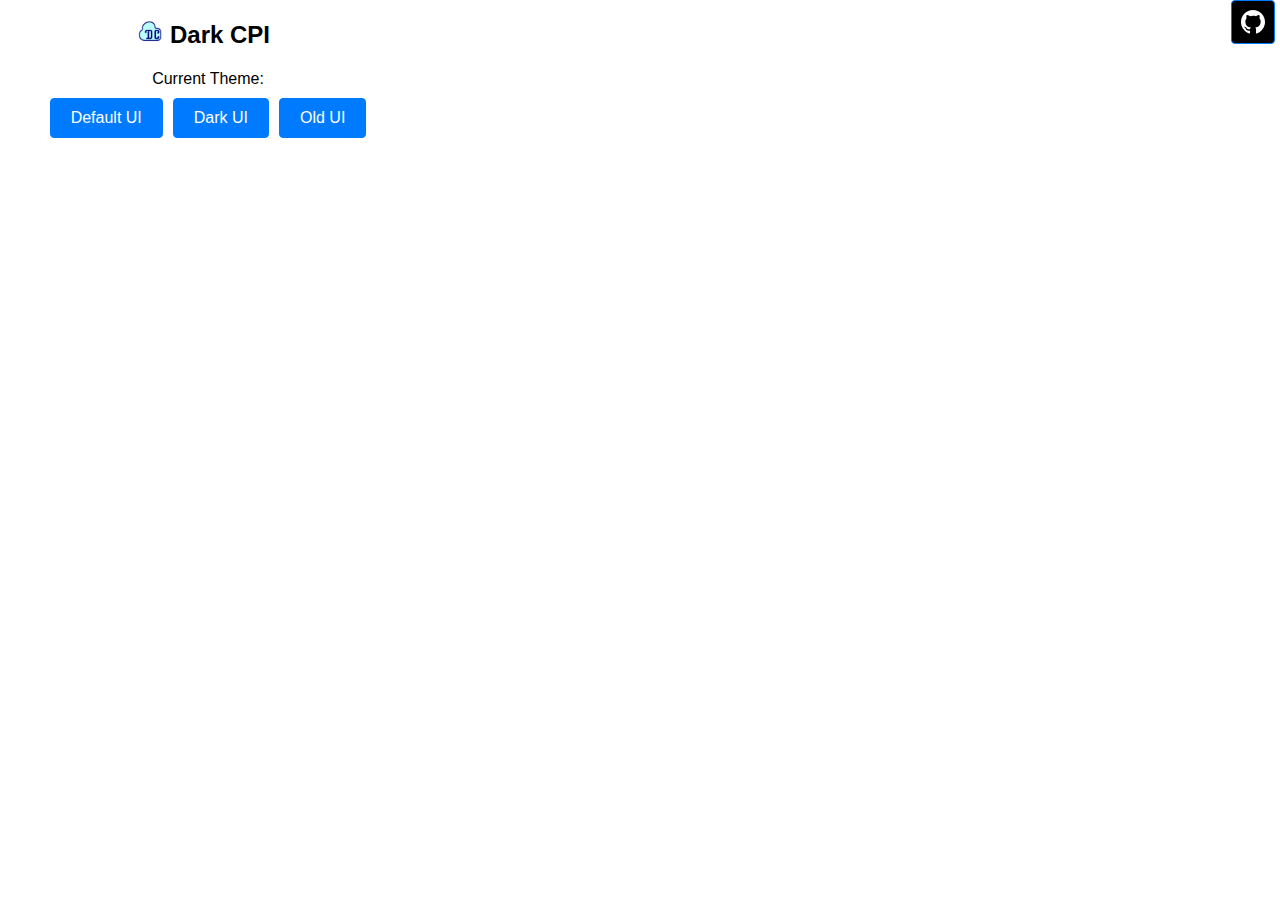
==== popup/popup.html @ dee19c01 "UI Fix" ====
<!DOCTYPE html>
<html lang="en">

<head>
    <meta charset="UTF-8">
    <title>Dark CPI</title>
    <link rel="stylesheet" href="popup.css">
</head>

<body>
    <h2 class="header"><span><img src="./logo.png" width="24" height="24"></span> Dark CPI <span style="color:gray" class="version"></span></h2>
    Current Theme: <span class="activetheme"></span>
    <div id="options" class="button-group">
        <button class="btn" data-value="0">Default UI</button>
        <button class="btn" data-value="1">Dark UI</button>
        <button class="btn" data-value="2">Old UI</button>
    </div>
    <a href="https://github.com/incpi/Dark-CPI-Web-Extension" target="_blank" class="logo btn" aria-label="GitHub"><svg
            xmlns="http://www.w3.org/2000/svg" width="24" height="24" viewBox="0 0 24 24" fill="var(--bg-color)">
            <path
                d="M12 0C5.37 0 0 5.37 0 12c0 5.3 3.438 9.799 8.205 11.385.6.11.82-.258.82-.577v-2.165c-3.338.726-4.042-1.417-4.042-1.417-.546-1.385-1.333-1.754-1.333-1.754-1.089-.744.084-.729.084-.729 1.204.084 1.837 1.236 1.837 1.236 1.07 1.834 2.809 1.304 3.495.997.108-.774.419-1.305.762-1.605-2.665-.302-5.466-1.334-5.466-5.93 0-1.311.469-2.382 1.236-3.22-.124-.303-.536-1.522.116-3.176 0 0 1.008-.323 3.3 1.23a11.49 11.49 0 013.003-.404c1.02.004 2.048.137 3.003.404 2.29-1.553 3.296-1.23 3.296-1.23.654 1.654.242 2.873.118 3.176.77.838 1.235 1.909 1.235 3.22 0 4.606-2.807 5.625-5.479 5.92.43.372.824 1.102.824 2.222v3.293c0 .322.218.694.824.577C20.565 21.796 24 17.298 24 12 24 5.37 18.63 0 12 0z">
            </path>
        </svg>
    </a>
    <script type="module" src="popup.js"></script>
</body>

</html>
---- popup/popup.css ----
:root {
    --bg-color: #ffffff;
    --text-color: #000000;
    --btn-bg-color: #007bff;
    --btn-border-color: #007bff;
    --btn-hover-bg-color: #0056b3;
    --btn-hover-border-color: #0056b3;
    --btn-active-bg-color: #003f7f;
    --btn-active-border-color: #003f7f;
    --btn-active-color: #00941e;
}

h2.header {
    text-align: left;
    display: flex;
    align-items: center;
    justify-content: center;
    column-gap: .5rem;
}

body {
    font-family: Arial, sans-serif;
    text-align: center;
    width: 400px;
    max-height: 800px;
    margin-top: 20px;
    background-color: var(--bg-color);
    color: var(--text-color);
}

.button-group {
    display: flex;
    justify-content: center;
    margin-top: 10px;
}

.btn {
    padding: 10px 20px;
    margin: 0 5px;
    border: 1px solid var(--btn-border-color);
    background-color: var(--btn-bg-color);
    color: white;
    cursor: pointer;
    font-size: 16px;
    border-radius: 4px;
    transition: background-color 0.3s, border-color 0.3s;
}

.logo {
    padding: .2rem;
    position: fixed;
    right: 0;
    top: 0;
    width: 36px;
    height: 36px;
    align-items: center;
    display: flex;
    justify-content: center;
    background: var(--text-color);
}

.btn:hover {
    background-color: var(--btn-hover-bg-color);
    border-color: var(--btn-hover-border-color);
}

.btn:active {
    background-color: var(--btn-active-bg-color);
    border-color: var(--btn-active-border-color);
}

.btn.active {
    background-color: var(--btn-active-color);
    border-color: var(--btn-active-border-color);
}

.dark-theme {
    --bg-color: #121212;
    --text-color: #e0e0e0;
    --btn-bg-color: #1e2a38;
    --btn-border-color: #1e2a38;
    --btn-hover-bg-color: #314b62;
    --btn-hover-border-color: #314b62;
    --btn-active-bg-color: #3e607e;
    --btn-active-border-color: #3e607e;
    --btn-active-color: #4c7fa2;
}
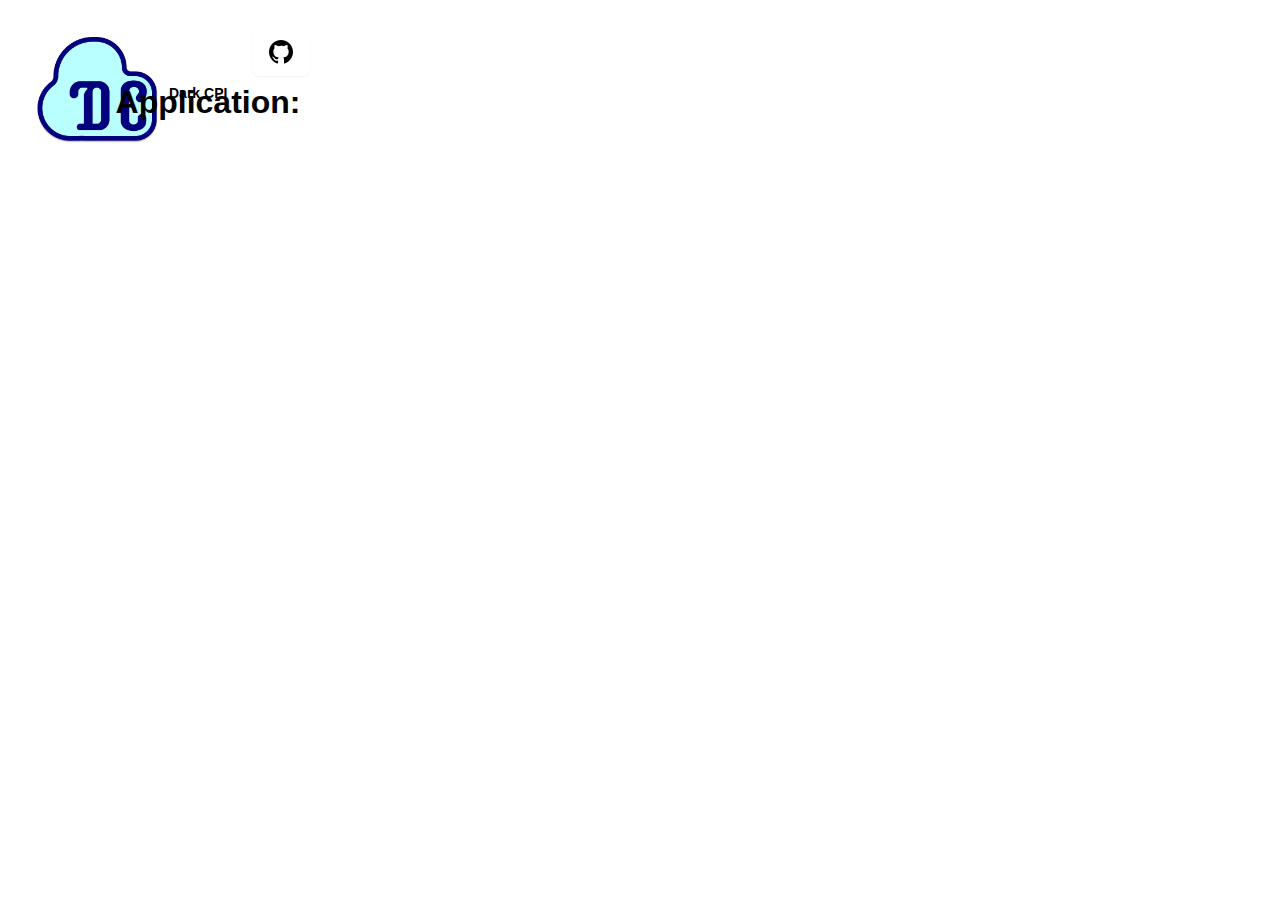
==== commit e843d0c0: "CPI Fix done" ====
--- a/popup/popup.html
+++ b/popup/popup.html
@@ -2,27 +2,38 @@
 <html lang="en">
 
 <head>
-    <meta charset="UTF-8">
-    <title>Dark CPI</title>
-    <link rel="stylesheet" href="popup.css">
+  <meta charset="UTF-8">
+  <title>Dark CPI</title>
+  <link rel="stylesheet" href="./../lib/Daisyui.min.css">
+  <link rel="stylesheet" href="popup.css">
 </head>
 
-<body>
-    <h2 class="header"><span><img src="./logo.png" width="24" height="24"></span> Dark CPI <span style="color:gray" class="version"></span></h2>
-    Current Theme: <span class="activetheme"></span>
-    <div id="options" class="button-group">
-        <button class="btn" data-value="0">Default UI</button>
-        <button class="btn" data-value="1">Dark UI</button>
-        <button class="btn" data-value="2">Old UI</button>
+<body class="darkcpiglobal">
+  <nav class="navbar shadow-lg">
+    <div class="flex-1">
+      <a class="btn btn-ghost text-xl" href="#">
+        <img src="logo.png" alt="Logo" class="w-10 mr-2">
+        Dark CPI <span sytle="color:grey" class="version"></span></span></a>
     </div>
-    <a href="https://github.com/incpi/Dark-CPI-Web-Extension" target="_blank" class="logo btn" aria-label="GitHub"><svg
-            xmlns="http://www.w3.org/2000/svg" width="24" height="24" viewBox="0 0 24 24" fill="var(--bg-color)">
-            <path
-                d="M12 0C5.37 0 0 5.37 0 12c0 5.3 3.438 9.799 8.205 11.385.6.11.82-.258.82-.577v-2.165c-3.338.726-4.042-1.417-4.042-1.417-.546-1.385-1.333-1.754-1.333-1.754-1.089-.744.084-.729.084-.729 1.204.084 1.837 1.236 1.837 1.236 1.07 1.834 2.809 1.304 3.495.997.108-.774.419-1.305.762-1.605-2.665-.302-5.466-1.334-5.466-5.93 0-1.311.469-2.382 1.236-3.22-.124-.303-.536-1.522.116-3.176 0 0 1.008-.323 3.3 1.23a11.49 11.49 0 013.003-.404c1.02.004 2.048.137 3.003.404 2.29-1.553 3.296-1.23 3.296-1.23.654 1.654.242 2.873.118 3.176.77.838 1.235 1.909 1.235 3.22 0 4.606-2.807 5.625-5.479 5.92.43.372.824 1.102.824 2.222v3.293c0 .322.218.694.824.577C20.565 21.796 24 17.298 24 12 24 5.37 18.63 0 12 0z">
-            </path>
+    <div class="flex-none">
+      <a href="https://github.com/incpi/Dark-CPI-Web-Extension" target="_blank" class="logo btn"
+        aria-label="GitHub"><svg xmlns="http://www.w3.org/2000/svg" width="24" height="24" viewBox="0 0 24 24"
+          fill="var(--bg-color)">
+          <path
+            d="M12 0C5.37 0 0 5.37 0 12c0 5.3 3.438 9.799 8.205 11.385.6.11.82-.258.82-.577v-2.165c-3.338.726-4.042-1.417-4.042-1.417-.546-1.385-1.333-1.754-1.333-1.754-1.089-.744.084-.729.084-.729 1.204.084 1.837 1.236 1.837 1.236 1.07 1.834 2.809 1.304 3.495.997.108-.774.419-1.305.762-1.605-2.665-.302-5.466-1.334-5.466-5.93 0-1.311.469-2.382 1.236-3.22-.124-.303-.536-1.522.116-3.176 0 0 1.008-.323 3.3 1.23a11.49 11.49 0 013.003-.404c1.02.004 2.048.137 3.003.404 2.29-1.553 3.296-1.23 3.296-1.23.654 1.654.242 2.873.118 3.176.77.838 1.235 1.909 1.235 3.22 0 4.606-2.807 5.625-5.479 5.92.43.372.824 1.102.824 2.222v3.293c0 .322.218.694.824.577C20.565 21.796 24 17.298 24 12 24 5.37 18.63 0 12 0z">
+          </path>
         </svg>
-    </a>
-    <script type="module" src="popup.js"></script>
+      </a>
+    </div>
+  </nav>
+  <main class="py-4">
+    <div>
+      <h1 class="text-xl font-bold mb-4"><span class="activeapp"></span> Application: <span class="activetheme"></span></h1>
+      <div id="options" class="space-x-2"></div>
+    </div>
+  </main>
+  <script src="./../lib/Daisyui.min.js"></script>
+  <script type="module" src="popup.js"></script>
 </body>
 
 </html>--- a/lib/Daisyui.min.css
+++ b/lib/Daisyui.min.css
@@ -0,0 +1,2 @@
+/** * Minified by jsDelivr using clean-css v5.3.2. * Original file:/npm/daisyui@4.11.1/dist/full.css * * Do NOT use SRI with dynamically generated files.darkcpiglobal More information:https://www.jsdelivr.com/using-sri-with-dynamic-files */
+:root{color-scheme:light;--in:72.06% 0.191 231.6;--su:64.8% 0.15 160;--wa:84.71% 0.199 83.87;--er:71.76% 0.221 22.18;--pc:89.824% 0.06192 275.75;--ac:15.352% 0.0368 183.61;--inc:0% 0 0;--suc:0% 0 0;--wac:0% 0 0;--erc:0% 0 0;--rounded-box:1rem;--rounded-btn:0.5rem;--rounded-badge:1.9rem;--animation-btn:0.25s;--animation-input:0.2s;--btn-focus-scale:0.95;--border-btn:1px;--tab-border:1px;--tab-radius:0.5rem;--p:49.12% 0.3096 275.75;--s:69.71% 0.329 342.55;--sc:98.71% 0.0106 342.55;--a:76.76% 0.184 183.61;--n:32.1785% 0.02476 255.701624;--nc:89.4994% 0.011585 252.096176;--b1:100% 0 0;--b2:96.1151% 0 0;--b3:92.4169% 0.00108 197.137559;--bc:27.8078% 0.029596 256.847952;}@media (prefers-color-scheme:dark){:root{color-scheme:dark;--in:72.06% 0.191 231.6;--su:64.8% 0.15 160;--wa:84.71% 0.199 83.87;--er:71.76% 0.221 22.18;--pc:13.138% 0.0392 275.75;--sc:14.96% 0.052 342.55;--ac:14.902% 0.0334 183.61;--inc:0% 0 0;--suc:0% 0 0;--wac:0% 0 0;--erc:0% 0 0;--rounded-box:1rem;--rounded-btn:0.5rem;--rounded-badge:1.9rem;--animation-btn:0.25s;--animation-input:0.2s;--btn-focus-scale:0.95;--border-btn:1px;--tab-border:1px;--tab-radius:0.5rem;--p:65.69% 0.196 275.75;--s:74.8% 0.26 342.55;--a:74.51% 0.167 183.61;--n:31.3815% 0.021108 254.139175;--nc:74.6477% 0.0216 264.435964;--b1:25.3267% 0.015896 252.417568;--b2:23.2607% 0.013807 253.100675;--b3:21.1484% 0.01165 254.087939;--bc:74.6477% 0.0216 264.435964;}}[data-theme="light"]{color-scheme:light;--in:72.06% 0.191 231.6;--su:64.8% 0.15 160;--wa:84.71% 0.199 83.87;--er:71.76% 0.221 22.18;--pc:89.824% 0.06192 275.75;--ac:15.352% 0.0368 183.61;--inc:0% 0 0;--suc:0% 0 0;--wac:0% 0 0;--erc:0% 0 0;--rounded-box:1rem;--rounded-btn:0.5rem;--rounded-badge:1.9rem;--animation-btn:0.25s;--animation-input:0.2s;--btn-focus-scale:0.95;--border-btn:1px;--tab-border:1px;--tab-radius:0.5rem;--p:49.12% 0.3096 275.75;--s:69.71% 0.329 342.55;--sc:98.71% 0.0106 342.55;--a:76.76% 0.184 183.61;--n:32.1785% 0.02476 255.701624;--nc:89.4994% 0.011585 252.096176;--b1:100% 0 0;--b2:96.1151% 0 0;--b3:92.4169% 0.00108 197.137559;--bc:27.8078% 0.029596 256.847952;}:root:has(input.theme-controller[value="light"]:checked){color-scheme:light;--in:72.06% 0.191 231.6;--su:64.8% 0.15 160;--wa:84.71% 0.199 83.87;--er:71.76% 0.221 22.18;--pc:89.824% 0.06192 275.75;--ac:15.352% 0.0368 183.61;--inc:0% 0 0;--suc:0% 0 0;--wac:0% 0 0;--erc:0% 0 0;--rounded-box:1rem;--rounded-btn:0.5rem;--rounded-badge:1.9rem;--animation-btn:0.25s;--animation-input:0.2s;--btn-focus-scale:0.95;--border-btn:1px;--tab-border:1px;--tab-radius:0.5rem;--p:49.12% 0.3096 275.75;--s:69.71% 0.329 342.55;--sc:98.71% 0.0106 342.55;--a:76.76% 0.184 183.61;--n:32.1785% 0.02476 255.701624;--nc:89.4994% 0.011585 252.096176;--b1:100% 0 0;--b2:96.1151% 0 0;--b3:92.4169% 0.00108 197.137559;--bc:27.8078% 0.029596 256.847952;}[data-theme="dark"]{color-scheme:dark;--in:72.06% 0.191 231.6;--su:64.8% 0.15 160;--wa:84.71% 0.199 83.87;--er:71.76% 0.221 22.18;--pc:13.138% 0.0392 275.75;--sc:14.96% 0.052 342.55;--ac:14.902% 0.0334 183.61;--inc:0% 0 0;--suc:0% 0 0;--wac:0% 0 0;--erc:0% 0 0;--rounded-box:1rem;--rounded-btn:0.5rem;--rounded-badge:1.9rem;--animation-btn:0.25s;--animation-input:0.2s;--btn-focus-scale:0.95;--border-btn:1px;--tab-border:1px;--tab-radius:0.5rem;--p:65.69% 0.196 275.75;--s:74.8% 0.26 342.55;--a:74.51% 0.167 183.61;--n:31.3815% 0.021108 254.139175;--nc:74.6477% 0.0216 264.435964;--b1:25.3267% 0.015896 252.417568;--b2:23.2607% 0.013807 253.100675;--b3:21.1484% 0.01165 254.087939;--bc:74.6477% 0.0216 264.435964;}:root:has(input.theme-controller[value="dark"]:checked){color-scheme:dark;--in:72.06% 0.191 231.6;--su:64.8% 0.15 160;--wa:84.71% 0.199 83.87;--er:71.76% 0.221 22.18;--pc:13.138% 0.0392 275.75;--sc:14.96% 0.052 342.55;--ac:14.902% 0.0334 183.61;--inc:0% 0 0;--suc:0% 0 0;--wac:0% 0 0;--erc:0% 0 0;--rounded-box:1rem;--rounded-btn:0.5rem;--rounded-badge:1.9rem;--animation-btn:0.25s;--animation-input:0.2s;--btn-focus-scale:0.95;--border-btn:1px;--tab-border:1px;--tab-radius:0.5rem;--p:65.69% 0.196 275.75;--s:74.8% 0.26 342.55;--a:74.51% 0.167 183.61;--n:31.3815% 0.021108 254.139175;--nc:74.6477% 0.0216 264.435964;--b1:25.3267% 0.015896 252.417568;--b2:23.2607% 0.013807 253.100675;--b3:21.1484% 0.01165 254.087939;--bc:74.6477% 0.0216 264.435964;}[data-theme="cupcake"]{color-scheme:light;--in:72.06% 0.191 231.6;--su:64.8% 0.15 160;--wa:84.71% 0.199 83.87;--er:71.76% 0.221 22.18;--pc:15.2344% 0.017892 200.026556;--sc:15.787% 0.020249 356.29965;--ac:15.8762% 0.029206 78.618794;--nc:84.7148% 0.013247 313.189598;--inc:0% 0 0;--suc:0% 0 0;--wac:0% 0 0;--erc:0% 0 0;--rounded-box:1rem;--rounded-badge:1.9rem;--animation-btn:0.25s;--animation-input:0.2s;--btn-focus-scale:0.95;--border-btn:1px;--p:76.172% 0.089459 200.026556;--s:78.9351% 0.101246 356.29965;--a:79.3811% 0.146032 78.618794;--n:23.5742% 0.066235 313.189598;--b1:97.7882% 0.00418 56.375637;--b2:93.9822% 0.007638 61.449292;--b3:91.5861% 0.006811 53.440502;--bc:23.5742% 0.066235 313.189598;--rounded-btn:1.9rem;--tab-border:2px;--tab-radius:0.7rem;}:root:has(input.theme-controller[value="cupcake"]:checked){color-scheme:light;--in:72.06% 0.191 231.6;--su:64.8% 0.15 160;--wa:84.71% 0.199 83.87;--er:71.76% 0.221 22.18;--pc:15.2344% 0.017892 200.026556;--sc:15.787% 0.020249 356.29965;--ac:15.8762% 0.029206 78.618794;--nc:84.7148% 0.013247 313.189598;--inc:0% 0 0;--suc:0% 0 0;--wac:0% 0 0;--erc:0% 0 0;--rounded-box:1rem;--rounded-badge:1.9rem;--animation-btn:0.25s;--animation-input:0.2s;--btn-focus-scale:0.95;--border-btn:1px;--p:76.172% 0.089459 200.026556;--s:78.9351% 0.101246 356.29965;--a:79.3811% 0.146032 78.618794;--n:23.5742% 0.066235 313.189598;--b1:97.7882% 0.00418 56.375637;--b2:93.9822% 0.007638 61.449292;--b3:91.5861% 0.006811 53.440502;--bc:23.5742% 0.066235 313.189598;--rounded-btn:1.9rem;--tab-border:2px;--tab-radius:0.7rem;}[data-theme="bumblebee"]{color-scheme:light;--b2:93% 0 0;--b3:86% 0 0;--in:72.06% 0.191 231.6;--su:64.8% 0.15 160;--wa:84.71% 0.199 83.87;--er:71.76% 0.221 22.18;--bc:20% 0 0;--ac:16.254% 0.0314 56.52;--nc:82.55% 0.015 281.99;--inc:0% 0 0;--suc:0% 0 0;--wac:0% 0 0;--erc:0% 0 0;--rounded-box:1rem;--rounded-btn:0.5rem;--rounded-badge:1.9rem;--animation-btn:0.25s;--animation-input:0.2s;--btn-focus-scale:0.95;--border-btn:1px;--tab-border:1px;--tab-radius:0.5rem;--p:89.51% 0.2132 96.61;--pc:38.92% 0.046 96.61;--s:80.39% 0.194 70.76;--sc:39.38% 0.068 70.76;--a:81.27% 0.157 56.52;--n:12.75% 0.075 281.99;--b1:100% 0 0;}:root:has(input.theme-controller[value="bumblebee"]:checked){color-scheme:light;--b2:93% 0 0;--b3:86% 0 0;--in:72.06% 0.191 231.6;--su:64.8% 0.15 160;--wa:84.71% 0.199 83.87;--er:71.76% 0.221 22.18;--bc:20% 0 0;--ac:16.254% 0.0314 56.52;--nc:82.55% 0.015 281.99;--inc:0% 0 0;--suc:0% 0 0;--wac:0% 0 0;--erc:0% 0 0;--rounded-box:1rem;--rounded-btn:0.5rem;--rounded-badge:1.9rem;--animation-btn:0.25s;--animation-input:0.2s;--btn-focus-scale:0.95;--border-btn:1px;--tab-border:1px;--tab-radius:0.5rem;--p:89.51% 0.2132 96.61;--pc:38.92% 0.046 96.61;--s:80.39% 0.194 70.76;--sc:39.38% 0.068 70.76;--a:81.27% 0.157 56.52;--n:12.75% 0.075 281.99;--b1:100% 0 0;}[data-theme="emerald"]{color-scheme:light;--b2:93% 0 0;--b3:86% 0 0;--in:72.06% 0.191 231.6;--su:64.8% 0.15 160;--wa:84.71% 0.199 83.87;--er:71.76% 0.221 22.18;--inc:0% 0 0;--suc:0% 0 0;--wac:0% 0 0;--erc:0% 0 0;--rounded-box:1rem;--rounded-btn:0.5rem;--rounded-badge:1.9rem;--border-btn:1px;--tab-border:1px;--tab-radius:0.5rem;--p:76.6626% 0.135433 153.450024;--pc:33.3872% 0.040618 162.240129;--s:61.3028% 0.202368 261.294233;--sc:100% 0 0;--a:72.7725% 0.149783 33.200363;--ac:0% 0 0;--n:35.5192% 0.032071 262.988584;--nc:98.4625% 0.001706 247.838921;--b1:100% 0 0;--bc:35.5192% 0.032071 262.988584;--animation-btn:0;--animation-input:0;--btn-focus-scale:1;}:root:has(input.theme-controller[value="emerald"]:checked){color-scheme:light;--b2:93% 0 0;--b3:86% 0 0;--in:72.06% 0.191 231.6;--su:64.8% 0.15 160;--wa:84.71% 0.199 83.87;--er:71.76% 0.221 22.18;--inc:0% 0 0;--suc:0% 0 0;--wac:0% 0 0;--erc:0% 0 0;--rounded-box:1rem;--rounded-btn:0.5rem;--rounded-badge:1.9rem;--border-btn:1px;--tab-border:1px;--tab-radius:0.5rem;--p:76.6626% 0.135433 153.450024;--pc:33.3872% 0.040618 162.240129;--s:61.3028% 0.202368 261.294233;--sc:100% 0 0;--a:72.7725% 0.149783 33.200363;--ac:0% 0 0;--n:35.5192% 0.032071 262.988584;--nc:98.4625% 0.001706 247.838921;--b1:100% 0 0;--bc:35.5192% 0.032071 262.988584;--animation-btn:0;--animation-input:0;--btn-focus-scale:1;}[data-theme="corporate"]{color-scheme:light;--b2:93% 0 0;--b3:86% 0 0;--in:72.06% 0.191 231.6;--su:64.8% 0.15 160;--wa:84.71% 0.199 83.87;--er:71.76% 0.221 22.18;--pc:12.078% 0.0456 269.1;--sc:13.0739% 0.010951 256.688055;--ac:15.3934% 0.022799 163.57888;--inc:0% 0 0;--suc:0% 0 0;--wac:0% 0 0;--erc:0% 0 0;--border-btn:1px;--tab-border:1px;--p:60.39% 0.228 269.1;--s:65.3694% 0.054756 256.688055;--a:76.9669% 0.113994 163.57888;--n:22.3899% 0.031305 278.07229;--nc:95.8796% 0.008588 247.915135;--b1:100% 0 0;--bc:22.3899% 0.031305 278.07229;--rounded-box:0.25rem;--rounded-btn:0.125rem;--rounded-badge:0.125rem;--tab-radius:0.25rem;--animation-btn:0;--animation-input:0;--btn-focus-scale:1;}:root:has(input.theme-controller[value="corporate"]:checked){color-scheme:light;--b2:93% 0 0;--b3:86% 0 0;--in:72.06% 0.191 231.6;--su:64.8% 0.15 160;--wa:84.71% 0.199 83.87;--er:71.76% 0.221 22.18;--pc:12.078% 0.0456 269.1;--sc:13.0739% 0.010951 256.688055;--ac:15.3934% 0.022799 163.57888;--inc:0% 0 0;--suc:0% 0 0;--wac:0% 0 0;--erc:0% 0 0;--border-btn:1px;--tab-border:1px;--p:60.39% 0.228 269.1;--s:65.3694% 0.054756 256.688055;--a:76.9669% 0.113994 163.57888;--n:22.3899% 0.031305 278.07229;--nc:95.8796% 0.008588 247.915135;--b1:100% 0 0;--bc:22.3899% 0.031305 278.07229;--rounded-box:0.25rem;--rounded-btn:0.125rem;--rounded-badge:0.125rem;--tab-radius:0.25rem;--animation-btn:0;--animation-input:0;--btn-focus-scale:1;}[data-theme="synthwave"]{color-scheme:dark;--b2:20.2941% 0.076211 287.835609;--b3:18.7665% 0.070475 287.835609;--pc:14.4421% 0.031903 342.009383;--sc:15.6543% 0.02362 227.382405;--ac:17.608% 0.0412 93.72;--rounded-box:1rem;--rounded-btn:0.5rem;--rounded-badge:1.9rem;--animation-btn:0.25s;--animation-input:0.2s;--btn-focus-scale:0.95;--border-btn:1px;--tab-border:1px;--tab-radius:0.5rem;--p:72.2105% 0.159514 342.009383;--s:78.2714% 0.118101 227.382405;--a:88.04% 0.206 93.72;--n:25.5554% 0.103537 286.507967;--nc:97.9365% 0.00819 301.358346;--b1:21.8216% 0.081948 287.835609;--bc:97.9365% 0.00819 301.358346;--in:76.5197% 0.12273 231.831603;--inc:23.5017% 0.096418 290.329844;--su:86.0572% 0.115038 178.624677;--suc:23.5017% 0.096418 290.329844;--wa:85.531% 0.122117 93.722227;--wac:23.5017% 0.096418 290.329844;--er:73.7005% 0.121339 32.639257;--erc:23.5017% 0.096418 290.329844;}:root:has(input.theme-controller[value="synthwave"]:checked){color-scheme:dark;--b2:20.2941% 0.076211 287.835609;--b3:18.7665% 0.070475 287.835609;--pc:14.4421% 0.031903 342.009383;--sc:15.6543% 0.02362 227.382405;--ac:17.608% 0.0412 93.72;--rounded-box:1rem;--rounded-btn:0.5rem;--rounded-badge:1.9rem;--animation-btn:0.25s;--animation-input:0.2s;--btn-focus-scale:0.95;--border-btn:1px;--tab-border:1px;--tab-radius:0.5rem;--p:72.2105% 0.159514 342.009383;--s:78.2714% 0.118101 227.382405;--a:88.04% 0.206 93.72;--n:25.5554% 0.103537 286.507967;--nc:97.9365% 0.00819 301.358346;--b1:21.8216% 0.081948 287.835609;--bc:97.9365% 0.00819 301.358346;--in:76.5197% 0.12273 231.831603;--inc:23.5017% 0.096418 290.329844;--su:86.0572% 0.115038 178.624677;--suc:23.5017% 0.096418 290.329844;--wa:85.531% 0.122117 93.722227;--wac:23.5017% 0.096418 290.329844;--er:73.7005% 0.121339 32.639257;--erc:23.5017% 0.096418 290.329844;}[data-theme="retro"]{color-scheme:light;--inc:90.923% 0.043042 262.880917;--suc:12.541% 0.033982 149.213788;--wac:13.3168% 0.031484 58.31834;--erc:13.144% 0.0398 27.33;--animation-btn:0.25s;--animation-input:0.2s;--btn-focus-scale:0.95;--border-btn:1px;--tab-border:1px;--p:76.8664% 0.104092 22.664655;--pc:26.5104% 0.006243 0.522862;--s:80.7415% 0.052534 159.094608;--sc:26.5104% 0.006243 0.522862;--a:70.3919% 0.125455 52.953428;--ac:26.5104% 0.006243 0.522862;--n:28.4181% 0.009519 355.534017;--nc:92.5604% 0.025113 89.217311;--b1:91.6374% 0.034554 90.51575;--b2:88.2722% 0.049418 91.774344;--b3:84.133% 0.065952 90.856665;--bc:26.5104% 0.006243 0.522862;--in:54.615% 0.215208 262.880917;--su:62.7052% 0.169912 149.213788;--wa:66.584% 0.157422 58.31834;--er:65.72% 0.199 27.33;--rounded-box:0.4rem;--rounded-btn:0.4rem;--rounded-badge:0.4rem;--tab-radius:0.4rem;}:root:has(input.theme-controller[value="retro"]:checked){color-scheme:light;--inc:90.923% 0.043042 262.880917;--suc:12.541% 0.033982 149.213788;--wac:13.3168% 0.031484 58.31834;--erc:13.144% 0.0398 27.33;--animation-btn:0.25s;--animation-input:0.2s;--btn-focus-scale:0.95;--border-btn:1px;--tab-border:1px;--p:76.8664% 0.104092 22.664655;--pc:26.5104% 0.006243 0.522862;--s:80.7415% 0.052534 159.094608;--sc:26.5104% 0.006243 0.522862;--a:70.3919% 0.125455 52.953428;--ac:26.5104% 0.006243 0.522862;--n:28.4181% 0.009519 355.534017;--nc:92.5604% 0.025113 89.217311;--b1:91.6374% 0.034554 90.51575;--b2:88.2722% 0.049418 91.774344;--b3:84.133% 0.065952 90.856665;--bc:26.5104% 0.006243 0.522862;--in:54.615% 0.215208 262.880917;--su:62.7052% 0.169912 149.213788;--wa:66.584% 0.157422 58.31834;--er:65.72% 0.199 27.33;--rounded-box:0.4rem;--rounded-btn:0.4rem;--rounded-badge:0.4rem;--tab-radius:0.4rem;}[data-theme="cyberpunk"]{color-scheme:light;--b2:87.8943% 0.16647 104.32;--b3:81.2786% 0.15394 104.32;--in:72.06% 0.191 231.6;--su:64.8% 0.15 160;--wa:84.71% 0.199 83.87;--er:71.76% 0.221 22.18;--bc:18.902% 0.0358 104.32;--pc:14.844% 0.0418 6.35;--sc:16.666% 0.0368 204.72;--ac:14.372% 0.04352 310.43;--inc:0% 0 0;--suc:0% 0 0;--wac:0% 0 0;--erc:0% 0 0;--animation-btn:0.25s;--animation-input:0.2s;--btn-focus-scale:0.95;--border-btn:1px;--tab-border:1px;font-family:ui-monospace, SFMono-Regular, Menlo, Monaco, Consolas, Liberation Mono, Courier New, monospace;--p:74.22% 0.209 6.35;--s:83.33% 0.184 204.72;--a:71.86% 0.2176 310.43;--n:23.04% 0.065 269.31;--nc:94.51% 0.179 104.32;--b1:94.51% 0.179 104.32;--rounded-box:0;--rounded-btn:0;--rounded-badge:0;--tab-radius:0;}:root:has(input.theme-controller[value="cyberpunk"]:checked){color-scheme:light;--b2:87.8943% 0.16647 104.32;--b3:81.2786% 0.15394 104.32;--in:72.06% 0.191 231.6;--su:64.8% 0.15 160;--wa:84.71% 0.199 83.87;--er:71.76% 0.221 22.18;--bc:18.902% 0.0358 104.32;--pc:14.844% 0.0418 6.35;--sc:16.666% 0.0368 204.72;--ac:14.372% 0.04352 310.43;--inc:0% 0 0;--suc:0% 0 0;--wac:0% 0 0;--erc:0% 0 0;--animation-btn:0.25s;--animation-input:0.2s;--btn-focus-scale:0.95;--border-btn:1px;--tab-border:1px;font-family:ui-monospace, SFMono-Regular, Menlo, Monaco, Consolas, Liberation Mono, Courier New, monospace;--p:74.22% 0.209 6.35;--s:83.33% 0.184 204.72;--a:71.86% 0.2176 310.43;--n:23.04% 0.065 269.31;--nc:94.51% 0.179 104.32;--b1:94.51% 0.179 104.32;--rounded-box:0;--rounded-btn:0;--rounded-badge:0;--tab-radius:0;}[data-theme="valentine"]{color-scheme:light;--b2:88.0567% 0.024834 337.06289;--b3:81.4288% 0.022964 337.06289;--pc:13.7239% 0.030755 15.066527;--sc:14.3942% 0.029258 293.189609;--ac:14.2537% 0.014961 197.828857;--inc:90.923% 0.043042 262.880917;--suc:12.541% 0.033982 149.213788;--wac:13.3168% 0.031484 58.31834;--erc:14.614% 0.0414 27.33;--rounded-box:1rem;--rounded-badge:1.9rem;--animation-btn:0.25s;--animation-input:0.2s;--btn-focus-scale:0.95;--border-btn:1px;--tab-border:1px;--p:68.6197% 0.153774 15.066527;--s:71.971% 0.14629 293.189609;--a:71.2685% 0.074804 197.828857;--n:54.6053% 0.143342 358.004839;--nc:90.2701% 0.037202 336.955191;--b1:94.6846% 0.026703 337.06289;--bc:37.3085% 0.081131 4.606426;--in:54.615% 0.215208 262.880917;--su:62.7052% 0.169912 149.213788;--wa:66.584% 0.157422 58.31834;--er:73.07% 0.207 27.33;--rounded-btn:1.9rem;--tab-radius:0.7rem;}:root:has(input.theme-controller[value="valentine"]:checked){color-scheme:light;--b2:88.0567% 0.024834 337.06289;--b3:81.4288% 0.022964 337.06289;--pc:13.7239% 0.030755 15.066527;--sc:14.3942% 0.029258 293.189609;--ac:14.2537% 0.014961 197.828857;--inc:90.923% 0.043042 262.880917;--suc:12.541% 0.033982 149.213788;--wac:13.3168% 0.031484 58.31834;--erc:14.614% 0.0414 27.33;--rounded-box:1rem;--rounded-badge:1.9rem;--animation-btn:0.25s;--animation-input:0.2s;--btn-focus-scale:0.95;--border-btn:1px;--tab-border:1px;--p:68.6197% 0.153774 15.066527;--s:71.971% 0.14629 293.189609;--a:71.2685% 0.074804 197.828857;--n:54.6053% 0.143342 358.004839;--nc:90.2701% 0.037202 336.955191;--b1:94.6846% 0.026703 337.06289;--bc:37.3085% 0.081131 4.606426;--in:54.615% 0.215208 262.880917;--su:62.7052% 0.169912 149.213788;--wa:66.584% 0.157422 58.31834;--er:73.07% 0.207 27.33;--rounded-btn:1.9rem;--tab-radius:0.7rem;}[data-theme="halloween"]{color-scheme:dark;--b2:23.0416% 0 0;--b3:21.3072% 0 0;--bc:84.9552% 0 0;--sc:89.196% 0.0496 305.03;--nc:84.8742% 0.009322 65.681484;--inc:90.923% 0.043042 262.880917;--suc:12.541% 0.033982 149.213788;--wac:13.3168% 0.031484 58.31834;--erc:13.144% 0.0398 27.33;--rounded-box:1rem;--rounded-btn:0.5rem;--rounded-badge:1.9rem;--animation-btn:0.25s;--animation-input:0.2s;--btn-focus-scale:0.95;--border-btn:1px;--tab-border:1px;--tab-radius:0.5rem;--p:77.48% 0.204 60.62;--pc:19.6935% 0.004671 196.779412;--s:45.98% 0.248 305.03;--a:64.8% 0.223 136.073479;--ac:0% 0 0;--n:24.371% 0.046608 65.681484;--b1:24.7759% 0 0;--in:54.615% 0.215208 262.880917;--su:62.7052% 0.169912 149.213788;--wa:66.584% 0.157422 58.31834;--er:65.72% 0.199 27.33;}:root:has(input.theme-controller[value="halloween"]:checked){color-scheme:dark;--b2:23.0416% 0 0;--b3:21.3072% 0 0;--bc:84.9552% 0 0;--sc:89.196% 0.0496 305.03;--nc:84.8742% 0.009322 65.681484;--inc:90.923% 0.043042 262.880917;--suc:12.541% 0.033982 149.213788;--wac:13.3168% 0.031484 58.31834;--erc:13.144% 0.0398 27.33;--rounded-box:1rem;--rounded-btn:0.5rem;--rounded-badge:1.9rem;--animation-btn:0.25s;--animation-input:0.2s;--btn-focus-scale:0.95;--border-btn:1px;--tab-border:1px;--tab-radius:0.5rem;--p:77.48% 0.204 60.62;--pc:19.6935% 0.004671 196.779412;--s:45.98% 0.248 305.03;--a:64.8% 0.223 136.073479;--ac:0% 0 0;--n:24.371% 0.046608 65.681484;--b1:24.7759% 0 0;--in:54.615% 0.215208 262.880917;--su:62.7052% 0.169912 149.213788;--wa:66.584% 0.157422 58.31834;--er:65.72% 0.199 27.33;}[data-theme="garden"]{color-scheme:light;--b2:86.4453% 0.002011 17.197414;--b3:79.9386% 0.00186 17.197414;--in:72.06% 0.191 231.6;--su:64.8% 0.15 160;--wa:84.71% 0.199 83.87;--er:71.76% 0.221 22.18;--sc:89.699% 0.022197 355.095988;--ac:11.2547% 0.010859 154.390187;--inc:0% 0 0;--suc:0% 0 0;--wac:0% 0 0;--erc:0% 0 0;--rounded-box:1rem;--rounded-btn:0.5rem;--rounded-badge:1.9rem;--animation-btn:0.25s;--animation-input:0.2s;--btn-focus-scale:0.95;--border-btn:1px;--tab-border:1px;--tab-radius:0.5rem;--p:62.45% 0.278 3.83636;--pc:100% 0 0;--s:48.4952% 0.110985 355.095988;--a:56.2735% 0.054297 154.390187;--n:24.1559% 0.049362 89.070594;--nc:92.9519% 0.002163 17.197414;--b1:92.9519% 0.002163 17.197414;--bc:16.9617% 0.001664 17.32068;}:root:has(input.theme-controller[value="garden"]:checked){color-scheme:light;--b2:86.4453% 0.002011 17.197414;--b3:79.9386% 0.00186 17.197414;--in:72.06% 0.191 231.6;--su:64.8% 0.15 160;--wa:84.71% 0.199 83.87;--er:71.76% 0.221 22.18;--sc:89.699% 0.022197 355.095988;--ac:11.2547% 0.010859 154.390187;--inc:0% 0 0;--suc:0% 0 0;--wac:0% 0 0;--erc:0% 0 0;--rounded-box:1rem;--rounded-btn:0.5rem;--rounded-badge:1.9rem;--animation-btn:0.25s;--animation-input:0.2s;--btn-focus-scale:0.95;--border-btn:1px;--tab-border:1px;--tab-radius:0.5rem;--p:62.45% 0.278 3.83636;--pc:100% 0 0;--s:48.4952% 0.110985 355.095988;--a:56.2735% 0.054297 154.390187;--n:24.1559% 0.049362 89.070594;--nc:92.9519% 0.002163 17.197414;--b1:92.9519% 0.002163 17.197414;--bc:16.9617% 0.001664 17.32068;}[data-theme="forest"]{color-scheme:dark;--b2:17.522% 0.007709 17.911578;--b3:16.2032% 0.007129 17.911578;--in:72.06% 0.191 231.6;--su:64.8% 0.15 160;--wa:84.71% 0.199 83.87;--er:71.76% 0.221 22.18;--bc:83.7682% 0.001658 17.911578;--sc:13.9553% 0.027077 168.327128;--ac:14.1257% 0.02389 185.713193;--nc:86.1397% 0.007806 171.364646;--inc:0% 0 0;--suc:0% 0 0;--wac:0% 0 0;--erc:0% 0 0;--rounded-box:1rem;--rounded-badge:1.9rem;--animation-btn:0.25s;--animation-input:0.2s;--btn-focus-scale:0.95;--border-btn:1px;--tab-border:1px;--tab-radius:0.5rem;--p:68.6283% 0.185567 148.958922;--pc:0% 0 0;--s:69.7764% 0.135385 168.327128;--a:70.6285% 0.119451 185.713193;--n:30.6985% 0.039032 171.364646;--b1:18.8409% 0.00829 17.911578;--rounded-btn:1.9rem;}:root:has(input.theme-controller[value="forest"]:checked){color-scheme:dark;--b2:17.522% 0.007709 17.911578;--b3:16.2032% 0.007129 17.911578;--in:72.06% 0.191 231.6;--su:64.8% 0.15 160;--wa:84.71% 0.199 83.87;--er:71.76% 0.221 22.18;--bc:83.7682% 0.001658 17.911578;--sc:13.9553% 0.027077 168.327128;--ac:14.1257% 0.02389 185.713193;--nc:86.1397% 0.007806 171.364646;--inc:0% 0 0;--suc:0% 0 0;--wac:0% 0 0;--erc:0% 0 0;--rounded-box:1rem;--rounded-badge:1.9rem;--animation-btn:0.25s;--animation-input:0.2s;--btn-focus-scale:0.95;--border-btn:1px;--tab-border:1px;--tab-radius:0.5rem;--p:68.6283% 0.185567 148.958922;--pc:0% 0 0;--s:69.7764% 0.135385 168.327128;--a:70.6285% 0.119451 185.713193;--n:30.6985% 0.039032 171.364646;--b1:18.8409% 0.00829 17.911578;--rounded-btn:1.9rem;}[data-theme="aqua"]{color-scheme:dark;--b2:45.3464% 0.118611 261.181672;--b3:41.9333% 0.109683 261.181672;--bc:89.7519% 0.025508 261.181672;--sc:12.1365% 0.02175 309.782946;--ac:18.6854% 0.020445 94.555431;--nc:12.2124% 0.023402 243.760661;--inc:90.923% 0.043042 262.880917;--suc:12.541% 0.033982 149.213788;--wac:13.3168% 0.031484 58.31834;--erc:14.79% 0.038 27.33;--rounded-box:1rem;--rounded-btn:0.5rem;--rounded-badge:1.9rem;--animation-btn:0.25s;--animation-input:0.2s;--btn-focus-scale:0.95;--border-btn:1px;--tab-border:1px;--tab-radius:0.5rem;--p:85.6617% 0.14498 198.6458;--pc:40.1249% 0.068266 197.603872;--s:60.6827% 0.108752 309.782946;--a:93.4269% 0.102225 94.555431;--n:61.0622% 0.117009 243.760661;--b1:48.7596% 0.127539 261.181672;--in:54.615% 0.215208 262.880917;--su:62.7052% 0.169912 149.213788;--wa:66.584% 0.157422 58.31834;--er:73.95% 0.19 27.33;}:root:has(input.theme-controller[value="aqua"]:checked){color-scheme:dark;--b2:45.3464% 0.118611 261.181672;--b3:41.9333% 0.109683 261.181672;--bc:89.7519% 0.025508 261.181672;--sc:12.1365% 0.02175 309.782946;--ac:18.6854% 0.020445 94.555431;--nc:12.2124% 0.023402 243.760661;--inc:90.923% 0.043042 262.880917;--suc:12.541% 0.033982 149.213788;--wac:13.3168% 0.031484 58.31834;--erc:14.79% 0.038 27.33;--rounded-box:1rem;--rounded-btn:0.5rem;--rounded-badge:1.9rem;--animation-btn:0.25s;--animation-input:0.2s;--btn-focus-scale:0.95;--border-btn:1px;--tab-border:1px;--tab-radius:0.5rem;--p:85.6617% 0.14498 198.6458;--pc:40.1249% 0.068266 197.603872;--s:60.6827% 0.108752 309.782946;--a:93.4269% 0.102225 94.555431;--n:61.0622% 0.117009 243.760661;--b1:48.7596% 0.127539 261.181672;--in:54.615% 0.215208 262.880917;--su:62.7052% 0.169912 149.213788;--wa:66.584% 0.157422 58.31834;--er:73.95% 0.19 27.33;}[data-theme="lofi"]{color-scheme:light;--inc:15.908% 0.0206 205.9;--suc:18.026% 0.0306 164.14;--wac:17.674% 0.027 79.94;--erc:15.732% 0.03 28.47;--border-btn:1px;--tab-border:1px;--p:15.9066% 0 0;--pc:100% 0 0;--s:21.455% 0.001566 17.278957;--sc:100% 0 0;--a:26.8618% 0 0;--ac:100% 0 0;--n:0% 0 0;--nc:100% 0 0;--b1:100% 0 0;--b2:96.1151% 0 0;--b3:92.268% 0.001082 17.17934;--bc:0% 0 0;--in:79.54% 0.103 205.9;--su:90.13% 0.153 164.14;--wa:88.37% 0.135 79.94;--er:78.66% 0.15 28.47;--rounded-box:0.25rem;--rounded-btn:0.125rem;--rounded-badge:0.125rem;--tab-radius:0.125rem;--animation-btn:0;--animation-input:0;--btn-focus-scale:1;}:root:has(input.theme-controller[value="lofi"]:checked){color-scheme:light;--inc:15.908% 0.0206 205.9;--suc:18.026% 0.0306 164.14;--wac:17.674% 0.027 79.94;--erc:15.732% 0.03 28.47;--border-btn:1px;--tab-border:1px;--p:15.9066% 0 0;--pc:100% 0 0;--s:21.455% 0.001566 17.278957;--sc:100% 0 0;--a:26.8618% 0 0;--ac:100% 0 0;--n:0% 0 0;--nc:100% 0 0;--b1:100% 0 0;--b2:96.1151% 0 0;--b3:92.268% 0.001082 17.17934;--bc:0% 0 0;--in:79.54% 0.103 205.9;--su:90.13% 0.153 164.14;--wa:88.37% 0.135 79.94;--er:78.66% 0.15 28.47;--rounded-box:0.25rem;--rounded-btn:0.125rem;--rounded-badge:0.125rem;--tab-radius:0.125rem;--animation-btn:0;--animation-input:0;--btn-focus-scale:1;}[data-theme="pastel"]{color-scheme:light;--in:72.06% 0.191 231.6;--su:64.8% 0.15 160;--wa:84.71% 0.199 83.87;--er:71.76% 0.221 22.18;--bc:20% 0 0;--pc:16.6166% 0.006979 316.8737;--sc:17.6153% 0.009839 8.688364;--ac:17.8419% 0.012056 170.923263;--nc:14.2681% 0.014702 228.183906;--inc:0% 0 0;--suc:0% 0 0;--wac:0% 0 0;--erc:0% 0 0;--rounded-box:1rem;--rounded-badge:1.9rem;--animation-btn:0.25s;--animation-input:0.2s;--btn-focus-scale:0.95;--border-btn:1px;--tab-border:1px;--p:83.0828% 0.034896 316.8737;--s:88.0763% 0.049197 8.688364;--a:89.2096% 0.06028 170.923263;--n:71.3406% 0.07351 228.183906;--b1:100% 0 0;--b2:98.4625% 0.001706 247.838921;--b3:87.1681% 0.009339 258.338227;--rounded-btn:1.9rem;--tab-radius:0.7rem;}:root:has(input.theme-controller[value="pastel"]:checked){color-scheme:light;--in:72.06% 0.191 231.6;--su:64.8% 0.15 160;--wa:84.71% 0.199 83.87;--er:71.76% 0.221 22.18;--bc:20% 0 0;--pc:16.6166% 0.006979 316.8737;--sc:17.6153% 0.009839 8.688364;--ac:17.8419% 0.012056 170.923263;--nc:14.2681% 0.014702 228.183906;--inc:0% 0 0;--suc:0% 0 0;--wac:0% 0 0;--erc:0% 0 0;--rounded-box:1rem;--rounded-badge:1.9rem;--animation-btn:0.25s;--animation-input:0.2s;--btn-focus-scale:0.95;--border-btn:1px;--tab-border:1px;--p:83.0828% 0.034896 316.8737;--s:88.0763% 0.049197 8.688364;--a:89.2096% 0.06028 170.923263;--n:71.3406% 0.07351 228.183906;--b1:100% 0 0;--b2:98.4625% 0.001706 247.838921;--b3:87.1681% 0.009339 258.338227;--rounded-btn:1.9rem;--tab-radius:0.7rem;}[data-theme="fantasy"]{color-scheme:light;--b2:93% 0 0;--b3:86% 0 0;--in:72.06% 0.191 231.6;--su:64.8% 0.15 160;--wa:84.71% 0.199 83.87;--er:71.76% 0.221 22.18;--pc:87.49% 0.0378 325.02;--sc:90.784% 0.0324 241.36;--ac:15.196% 0.0408 56.72;--nc:85.5616% 0.005919 256.847952;--inc:0% 0 0;--suc:0% 0 0;--wac:0% 0 0;--erc:0% 0 0;--rounded-box:1rem;--rounded-btn:0.5rem;--rounded-badge:1.9rem;--animation-btn:0.25s;--animation-input:0.2s;--btn-focus-scale:0.95;--border-btn:1px;--tab-border:1px;--tab-radius:0.5rem;--p:37.45% 0.189 325.02;--s:53.92% 0.162 241.36;--a:75.98% 0.204 56.72;--n:27.8078% 0.029596 256.847952;--b1:100% 0 0;--bc:27.8078% 0.029596 256.847952;}:root:has(input.theme-controller[value="fantasy"]:checked){color-scheme:light;--b2:93% 0 0;--b3:86% 0 0;--in:72.06% 0.191 231.6;--su:64.8% 0.15 160;--wa:84.71% 0.199 83.87;--er:71.76% 0.221 22.18;--pc:87.49% 0.0378 325.02;--sc:90.784% 0.0324 241.36;--ac:15.196% 0.0408 56.72;--nc:85.5616% 0.005919 256.847952;--inc:0% 0 0;--suc:0% 0 0;--wac:0% 0 0;--erc:0% 0 0;--rounded-box:1rem;--rounded-btn:0.5rem;--rounded-badge:1.9rem;--animation-btn:0.25s;--animation-input:0.2s;--btn-focus-scale:0.95;--border-btn:1px;--tab-border:1px;--tab-radius:0.5rem;--p:37.45% 0.189 325.02;--s:53.92% 0.162 241.36;--a:75.98% 0.204 56.72;--n:27.8078% 0.029596 256.847952;--b1:100% 0 0;--bc:27.8078% 0.029596 256.847952;}[data-theme="wireframe"]{color-scheme:light;--bc:20% 0 0;--pc:15.6521% 0 0;--sc:15.6521% 0 0;--ac:15.6521% 0 0;--nc:18.8014% 0 0;--inc:89.0403% 0.062643 264.052021;--suc:90.395% 0.035372 142.495339;--wac:14.1626% 0.019994 108.702381;--erc:12.5591% 0.051537 29.233885;--animation-btn:0.25s;--animation-input:0.2s;--btn-focus-scale:0.95;--border-btn:1px;--tab-border:1px;font-family:Chalkboard, comic sans ms, "sans-serif";--p:78.2604% 0 0;--s:78.2604% 0 0;--a:78.2604% 0 0;--n:94.007% 0 0;--b1:100% 0 0;--b2:94.9119% 0 0;--b3:89.7547% 0 0;--in:45.2014% 0.313214 264.052021;--su:51.9752% 0.176858 142.495339;--wa:70.8131% 0.099969 108.702381;--er:62.7955% 0.257683 29.233885;--rounded-box:0.2rem;--rounded-btn:0.2rem;--rounded-badge:0.2rem;--tab-radius:0.2rem;}:root:has(input.theme-controller[value="wireframe"]:checked){color-scheme:light;--bc:20% 0 0;--pc:15.6521% 0 0;--sc:15.6521% 0 0;--ac:15.6521% 0 0;--nc:18.8014% 0 0;--inc:89.0403% 0.062643 264.052021;--suc:90.395% 0.035372 142.495339;--wac:14.1626% 0.019994 108.702381;--erc:12.5591% 0.051537 29.233885;--animation-btn:0.25s;--animation-input:0.2s;--btn-focus-scale:0.95;--border-btn:1px;--tab-border:1px;font-family:Chalkboard, comic sans ms, "sans-serif";--p:78.2604% 0 0;--s:78.2604% 0 0;--a:78.2604% 0 0;--n:94.007% 0 0;--b1:100% 0 0;--b2:94.9119% 0 0;--b3:89.7547% 0 0;--in:45.2014% 0.313214 264.052021;--su:51.9752% 0.176858 142.495339;--wa:70.8131% 0.099969 108.702381;--er:62.7955% 0.257683 29.233885;--rounded-box:0.2rem;--rounded-btn:0.2rem;--rounded-badge:0.2rem;--tab-radius:0.2rem;}[data-theme="black"]{color-scheme:dark;--pc:86.736% 0 0;--sc:86.736% 0 0;--ac:86.736% 0 0;--nc:86.736% 0 0;--inc:89.0403% 0.062643 264.052021;--suc:90.395% 0.035372 142.495339;--wac:19.3597% 0.042201 109.769232;--erc:12.5591% 0.051537 29.233885;--border-btn:1px;--tab-border:1px;--p:33.6799% 0 0;--s:33.6799% 0 0;--a:33.6799% 0 0;--b1:0% 0 0;--b2:19.1251% 0 0;--b3:26.8618% 0 0;--bc:87.6096% 0 0;--n:33.6799% 0 0;--in:45.2014% 0.313214 264.052021;--su:51.9752% 0.176858 142.495339;--wa:96.7983% 0.211006 109.769232;--er:62.7955% 0.257683 29.233885;--rounded-box:0;--rounded-btn:0;--rounded-badge:0;--animation-btn:0;--animation-input:0;--btn-focus-scale:1;--tab-radius:0;}:root:has(input.theme-controller[value="black"]:checked){color-scheme:dark;--pc:86.736% 0 0;--sc:86.736% 0 0;--ac:86.736% 0 0;--nc:86.736% 0 0;--inc:89.0403% 0.062643 264.052021;--suc:90.395% 0.035372 142.495339;--wac:19.3597% 0.042201 109.769232;--erc:12.5591% 0.051537 29.233885;--border-btn:1px;--tab-border:1px;--p:33.6799% 0 0;--s:33.6799% 0 0;--a:33.6799% 0 0;--b1:0% 0 0;--b2:19.1251% 0 0;--b3:26.8618% 0 0;--bc:87.6096% 0 0;--n:33.6799% 0 0;--in:45.2014% 0.313214 264.052021;--su:51.9752% 0.176858 142.495339;--wa:96.7983% 0.211006 109.769232;--er:62.7955% 0.257683 29.233885;--rounded-box:0;--rounded-btn:0;--rounded-badge:0;--animation-btn:0;--animation-input:0;--btn-focus-scale:1;--tab-radius:0;}[data-theme="luxury"]{color-scheme:dark;--pc:20% 0 0;--sc:85.5163% 0.012821 261.069149;--ac:87.3349% 0.010348 338.82597;--inc:15.8122% 0.024356 237.133883;--suc:15.6239% 0.038579 132.154381;--wac:17.2255% 0.027305 102.89115;--erc:14.3506% 0.035271 22.568916;--rounded-box:1rem;--rounded-btn:0.5rem;--rounded-badge:1.9rem;--animation-btn:0.25s;--animation-input:0.2s;--btn-focus-scale:0.95;--border-btn:1px;--tab-border:1px;--tab-radius:0.5rem;--p:100% 0 0;--s:27.5815% 0.064106 261.069149;--a:36.6744% 0.051741 338.82597;--n:24.27% 0.057015 59.825019;--nc:93.2033% 0.089631 90.861683;--b1:14.0765% 0.004386 285.822869;--b2:20.2191% 0.004211 308.22937;--b3:29.8961% 0.003818 308.318612;--bc:75.6879% 0.123666 76.890484;--in:79.0612% 0.121778 237.133883;--su:78.1197% 0.192894 132.154381;--wa:86.1274% 0.136524 102.89115;--er:71.7531% 0.176357 22.568916;}:root:has(input.theme-controller[value="luxury"]:checked){color-scheme:dark;--pc:20% 0 0;--sc:85.5163% 0.012821 261.069149;--ac:87.3349% 0.010348 338.82597;--inc:15.8122% 0.024356 237.133883;--suc:15.6239% 0.038579 132.154381;--wac:17.2255% 0.027305 102.89115;--erc:14.3506% 0.035271 22.568916;--rounded-box:1rem;--rounded-btn:0.5rem;--rounded-badge:1.9rem;--animation-btn:0.25s;--animation-input:0.2s;--btn-focus-scale:0.95;--border-btn:1px;--tab-border:1px;--tab-radius:0.5rem;--p:100% 0 0;--s:27.5815% 0.064106 261.069149;--a:36.6744% 0.051741 338.82597;--n:24.27% 0.057015 59.825019;--nc:93.2033% 0.089631 90.861683;--b1:14.0765% 0.004386 285.822869;--b2:20.2191% 0.004211 308.22937;--b3:29.8961% 0.003818 308.318612;--bc:75.6879% 0.123666 76.890484;--in:79.0612% 0.121778 237.133883;--su:78.1197% 0.192894 132.154381;--wa:86.1274% 0.136524 102.89115;--er:71.7531% 0.176357 22.568916;}[data-theme="dracula"]{color-scheme:dark;--b2:26.8053% 0.020556 277.508664;--b3:24.7877% 0.019009 277.508664;--pc:15.0922% 0.036614 346.812432;--sc:14.8405% 0.029709 301.883095;--ac:16.6785% 0.024826 66.558491;--nc:87.8891% 0.006515 275.524078;--inc:17.6526% 0.018676 212.846491;--suc:17.4199% 0.043903 148.024881;--wac:19.1068% 0.026849 112.757109;--erc:13.6441% 0.041266 24.430965;--rounded-box:1rem;--rounded-btn:0.5rem;--rounded-badge:1.9rem;--animation-btn:0.25s;--animation-input:0.2s;--btn-focus-scale:0.95;--border-btn:1px;--tab-border:1px;--tab-radius:0.5rem;--p:75.4611% 0.18307 346.812432;--s:74.2023% 0.148546 301.883095;--a:83.3927% 0.124132 66.558491;--n:39.4456% 0.032576 275.524078;--b1:28.8229% 0.022103 277.508664;--bc:97.7477% 0.007913 106.545019;--in:88.263% 0.09338 212.846491;--su:87.0995% 0.219516 148.024881;--wa:95.5338% 0.134246 112.757109;--er:68.2204% 0.206328 24.430965;}:root:has(input.theme-controller[value="dracula"]:checked){color-scheme:dark;--b2:26.8053% 0.020556 277.508664;--b3:24.7877% 0.019009 277.508664;--pc:15.0922% 0.036614 346.812432;--sc:14.8405% 0.029709 301.883095;--ac:16.6785% 0.024826 66.558491;--nc:87.8891% 0.006515 275.524078;--inc:17.6526% 0.018676 212.846491;--suc:17.4199% 0.043903 148.024881;--wac:19.1068% 0.026849 112.757109;--erc:13.6441% 0.041266 24.430965;--rounded-box:1rem;--rounded-btn:0.5rem;--rounded-badge:1.9rem;--animation-btn:0.25s;--animation-input:0.2s;--btn-focus-scale:0.95;--border-btn:1px;--tab-border:1px;--tab-radius:0.5rem;--p:75.4611% 0.18307 346.812432;--s:74.2023% 0.148546 301.883095;--a:83.3927% 0.124132 66.558491;--n:39.4456% 0.032576 275.524078;--b1:28.8229% 0.022103 277.508664;--bc:97.7477% 0.007913 106.545019;--in:88.263% 0.09338 212.846491;--su:87.0995% 0.219516 148.024881;--wa:95.5338% 0.134246 112.757109;--er:68.2204% 0.206328 24.430965;}[data-theme="cmyk"]{color-scheme:light;--b2:93% 0 0;--b3:86% 0 0;--bc:20% 0 0;--pc:14.3544% 0.02666 239.443325;--sc:12.8953% 0.040552 359.339283;--ac:18.8458% 0.037948 105.306968;--nc:84.3557% 0 0;--inc:13.6952% 0.0189 217.284104;--suc:89.3898% 0.032505 321.406278;--wac:14.2473% 0.031969 52.023412;--erc:12.4027% 0.041677 28.717543;--rounded-box:1rem;--rounded-btn:0.5rem;--rounded-badge:1.9rem;--animation-btn:0.25s;--animation-input:0.2s;--btn-focus-scale:0.95;--border-btn:1px;--tab-border:1px;--tab-radius:0.5rem;--p:71.7722% 0.133298 239.443325;--s:64.4766% 0.202758 359.339283;--a:94.2289% 0.189741 105.306968;--n:21.7787% 0 0;--b1:100% 0 0;--in:68.4759% 0.094499 217.284104;--su:46.949% 0.162524 321.406278;--wa:71.2364% 0.159843 52.023412;--er:62.0133% 0.208385 28.717543;}:root:has(input.theme-controller[value="cmyk"]:checked){color-scheme:light;--b2:93% 0 0;--b3:86% 0 0;--bc:20% 0 0;--pc:14.3544% 0.02666 239.443325;--sc:12.8953% 0.040552 359.339283;--ac:18.8458% 0.037948 105.306968;--nc:84.3557% 0 0;--inc:13.6952% 0.0189 217.284104;--suc:89.3898% 0.032505 321.406278;--wac:14.2473% 0.031969 52.023412;--erc:12.4027% 0.041677 28.717543;--rounded-box:1rem;--rounded-btn:0.5rem;--rounded-badge:1.9rem;--animation-btn:0.25s;--animation-input:0.2s;--btn-focus-scale:0.95;--border-btn:1px;--tab-border:1px;--tab-radius:0.5rem;--p:71.7722% 0.133298 239.443325;--s:64.4766% 0.202758 359.339283;--a:94.2289% 0.189741 105.306968;--n:21.7787% 0 0;--b1:100% 0 0;--in:68.4759% 0.094499 217.284104;--su:46.949% 0.162524 321.406278;--wa:71.2364% 0.159843 52.023412;--er:62.0133% 0.208385 28.717543;}[data-theme="autumn"]{color-scheme:light;--b2:89.1077% 0 0;--b3:82.4006% 0 0;--bc:19.1629% 0 0;--pc:88.1446% 0.032232 17.530175;--sc:12.3353% 0.033821 23.865865;--ac:14.6851% 0.018999 60.729616;--nc:90.8734% 0.007475 51.902819;--inc:13.8449% 0.019596 207.284192;--suc:12.199% 0.016032 174.616213;--wac:14.0163% 0.032982 56.844303;--erc:90.614% 0.0482 24.16;--rounded-box:1rem;--rounded-btn:0.5rem;--rounded-badge:1.9rem;--animation-btn:0.25s;--animation-input:0.2s;--btn-focus-scale:0.95;--border-btn:1px;--tab-border:1px;--tab-radius:0.5rem;--p:40.7232% 0.16116 17.530175;--s:61.6763% 0.169105 23.865865;--a:73.4253% 0.094994 60.729616;--n:54.3672% 0.037374 51.902819;--b1:95.8147% 0 0;--in:69.2245% 0.097979 207.284192;--su:60.9951% 0.080159 174.616213;--wa:70.0817% 0.164909 56.844303;--er:53.07% 0.241 24.16;}:root:has(input.theme-controller[value="autumn"]:checked){color-scheme:light;--b2:89.1077% 0 0;--b3:82.4006% 0 0;--bc:19.1629% 0 0;--pc:88.1446% 0.032232 17.530175;--sc:12.3353% 0.033821 23.865865;--ac:14.6851% 0.018999 60.729616;--nc:90.8734% 0.007475 51.902819;--inc:13.8449% 0.019596 207.284192;--suc:12.199% 0.016032 174.616213;--wac:14.0163% 0.032982 56.844303;--erc:90.614% 0.0482 24.16;--rounded-box:1rem;--rounded-btn:0.5rem;--rounded-badge:1.9rem;--animation-btn:0.25s;--animation-input:0.2s;--btn-focus-scale:0.95;--border-btn:1px;--tab-border:1px;--tab-radius:0.5rem;--p:40.7232% 0.16116 17.530175;--s:61.6763% 0.169105 23.865865;--a:73.4253% 0.094994 60.729616;--n:54.3672% 0.037374 51.902819;--b1:95.8147% 0 0;--in:69.2245% 0.097979 207.284192;--su:60.9951% 0.080159 174.616213;--wa:70.0817% 0.164909 56.844303;--er:53.07% 0.241 24.16;}[data-theme="business"]{color-scheme:dark;--b2:22.6487% 0 0;--b3:20.944% 0 0;--bc:84.8707% 0 0;--pc:88.3407% 0.019811 251.473931;--sc:12.8185% 0.005481 229.389418;--ac:13.4542% 0.033545 35.791525;--nc:85.4882% 0.00265 253.041249;--inc:12.5233% 0.028702 240.033697;--suc:14.0454% 0.018919 156.59611;--wac:15.4965% 0.023141 81.519177;--erc:90.3221% 0.029356 29.674507;--animation-btn:0.25s;--animation-input:0.2s;--btn-focus-scale:0.95;--border-btn:1px;--tab-border:1px;--tab-radius:0.5rem;--p:41.7036% 0.099057 251.473931;--s:64.0924% 0.027405 229.389418;--a:67.271% 0.167726 35.791525;--n:27.441% 0.01325 253.041249;--b1:24.3535% 0 0;--in:62.6163% 0.143511 240.033697;--su:70.2268% 0.094594 156.59611;--wa:77.4824% 0.115704 81.519177;--er:51.6105% 0.14678 29.674507;--rounded-box:0.25rem;--rounded-btn:0.125rem;--rounded-badge:0.125rem;}:root:has(input.theme-controller[value="business"]:checked){color-scheme:dark;--b2:22.6487% 0 0;--b3:20.944% 0 0;--bc:84.8707% 0 0;--pc:88.3407% 0.019811 251.473931;--sc:12.8185% 0.005481 229.389418;--ac:13.4542% 0.033545 35.791525;--nc:85.4882% 0.00265 253.041249;--inc:12.5233% 0.028702 240.033697;--suc:14.0454% 0.018919 156.59611;--wac:15.4965% 0.023141 81.519177;--erc:90.3221% 0.029356 29.674507;--animation-btn:0.25s;--animation-input:0.2s;--btn-focus-scale:0.95;--border-btn:1px;--tab-border:1px;--tab-radius:0.5rem;--p:41.7036% 0.099057 251.473931;--s:64.0924% 0.027405 229.389418;--a:67.271% 0.167726 35.791525;--n:27.441% 0.01325 253.041249;--b1:24.3535% 0 0;--in:62.6163% 0.143511 240.033697;--su:70.2268% 0.094594 156.59611;--wa:77.4824% 0.115704 81.519177;--er:51.6105% 0.14678 29.674507;--rounded-box:0.25rem;--rounded-btn:0.125rem;--rounded-badge:0.125rem;}[data-theme="acid"]{color-scheme:light;--b2:91.6146% 0 0;--b3:84.7189% 0 0;--bc:19.7021% 0 0;--pc:14.38% 0.0714 330.759573;--sc:14.674% 0.0448 48.250878;--ac:18.556% 0.0528 122.962951;--nc:84.262% 0.0256 278.68;--inc:12.144% 0.0454 252.05;--suc:17.144% 0.0532 158.53;--wac:18.202% 0.0424 100.5;--erc:12.968% 0.0586 29.349188;--animation-btn:0.25s;--animation-input:0.2s;--btn-focus-scale:0.95;--border-btn:1px;--tab-border:1px;--p:71.9% 0.357 330.759573;--s:73.37% 0.224 48.250878;--a:92.78% 0.264 122.962951;--n:21.31% 0.128 278.68;--b1:98.5104% 0 0;--in:60.72% 0.227 252.05;--su:85.72% 0.266 158.53;--wa:91.01% 0.212 100.5;--er:64.84% 0.293 29.349188;--rounded-box:1.25rem;--rounded-btn:1rem;--rounded-badge:1rem;--tab-radius:0.7rem;}:root:has(input.theme-controller[value="acid"]:checked){color-scheme:light;--b2:91.6146% 0 0;--b3:84.7189% 0 0;--bc:19.7021% 0 0;--pc:14.38% 0.0714 330.759573;--sc:14.674% 0.0448 48.250878;--ac:18.556% 0.0528 122.962951;--nc:84.262% 0.0256 278.68;--inc:12.144% 0.0454 252.05;--suc:17.144% 0.0532 158.53;--wac:18.202% 0.0424 100.5;--erc:12.968% 0.0586 29.349188;--animation-btn:0.25s;--animation-input:0.2s;--btn-focus-scale:0.95;--border-btn:1px;--tab-border:1px;--p:71.9% 0.357 330.759573;--s:73.37% 0.224 48.250878;--a:92.78% 0.264 122.962951;--n:21.31% 0.128 278.68;--b1:98.5104% 0 0;--in:60.72% 0.227 252.05;--su:85.72% 0.266 158.53;--wa:91.01% 0.212 100.5;--er:64.84% 0.293 29.349188;--rounded-box:1.25rem;--rounded-btn:1rem;--rounded-badge:1rem;--tab-radius:0.7rem;}[data-theme="lemonade"]{color-scheme:light;--b2:91.8003% 0.0186 123.72;--b3:84.8906% 0.0172 123.72;--bc:19.742% 0.004 123.72;--pc:11.784% 0.0398 134.6;--sc:15.55% 0.0392 111.09;--ac:17.078% 0.0402 100.73;--nc:86.196% 0.015 108.6;--inc:17.238% 0.0094 224.14;--suc:17.238% 0.0094 157.85;--wac:17.238% 0.0094 102.15;--erc:17.238% 0.0094 25.85;--rounded-box:1rem;--rounded-btn:0.5rem;--rounded-badge:1.9rem;--animation-btn:0.25s;--animation-input:0.2s;--btn-focus-scale:0.95;--border-btn:1px;--tab-border:1px;--tab-radius:0.5rem;--p:58.92% 0.199 134.6;--s:77.75% 0.196 111.09;--a:85.39% 0.201 100.73;--n:30.98% 0.075 108.6;--b1:98.71% 0.02 123.72;--in:86.19% 0.047 224.14;--su:86.19% 0.047 157.85;--wa:86.19% 0.047 102.15;--er:86.19% 0.047 25.85;}:root:has(input.theme-controller[value="lemonade"]:checked){color-scheme:light;--b2:91.8003% 0.0186 123.72;--b3:84.8906% 0.0172 123.72;--bc:19.742% 0.004 123.72;--pc:11.784% 0.0398 134.6;--sc:15.55% 0.0392 111.09;--ac:17.078% 0.0402 100.73;--nc:86.196% 0.015 108.6;--inc:17.238% 0.0094 224.14;--suc:17.238% 0.0094 157.85;--wac:17.238% 0.0094 102.15;--erc:17.238% 0.0094 25.85;--rounded-box:1rem;--rounded-btn:0.5rem;--rounded-badge:1.9rem;--animation-btn:0.25s;--animation-input:0.2s;--btn-focus-scale:0.95;--border-btn:1px;--tab-border:1px;--tab-radius:0.5rem;--p:58.92% 0.199 134.6;--s:77.75% 0.196 111.09;--a:85.39% 0.201 100.73;--n:30.98% 0.075 108.6;--b1:98.71% 0.02 123.72;--in:86.19% 0.047 224.14;--su:86.19% 0.047 157.85;--wa:86.19% 0.047 102.15;--er:86.19% 0.047 25.85;}[data-theme="night"]{color-scheme:dark;--b2:19.3144% 0.037037 265.754874;--b3:17.8606% 0.034249 265.754874;--bc:84.1536% 0.007965 265.754874;--pc:15.0703% 0.027798 232.66148;--sc:13.6023% 0.031661 276.934902;--ac:14.4721% 0.035244 350.048739;--nc:85.5899% 0.00737 260.030984;--suc:15.6904% 0.026506 181.911977;--wac:16.6486% 0.027912 82.95003;--erc:14.3572% 0.034051 13.11834;--rounded-box:1rem;--rounded-btn:0.5rem;--rounded-badge:1.9rem;--animation-btn:0.25s;--animation-input:0.2s;--btn-focus-scale:0.95;--border-btn:1px;--tab-border:1px;--tab-radius:0.5rem;--p:75.3513% 0.138989 232.66148;--s:68.0113% 0.158303 276.934902;--a:72.3603% 0.176218 350.048739;--n:27.9495% 0.036848 260.030984;--b1:20.7682% 0.039824 265.754874;--in:68.4553% 0.148062 237.25135;--inc:0% 0 0;--su:78.452% 0.132529 181.911977;--wa:83.2428% 0.139558 82.95003;--er:71.7858% 0.170255 13.11834;}:root:has(input.theme-controller[value="night"]:checked){color-scheme:dark;--b2:19.3144% 0.037037 265.754874;--b3:17.8606% 0.034249 265.754874;--bc:84.1536% 0.007965 265.754874;--pc:15.0703% 0.027798 232.66148;--sc:13.6023% 0.031661 276.934902;--ac:14.4721% 0.035244 350.048739;--nc:85.5899% 0.00737 260.030984;--suc:15.6904% 0.026506 181.911977;--wac:16.6486% 0.027912 82.95003;--erc:14.3572% 0.034051 13.11834;--rounded-box:1rem;--rounded-btn:0.5rem;--rounded-badge:1.9rem;--animation-btn:0.25s;--animation-input:0.2s;--btn-focus-scale:0.95;--border-btn:1px;--tab-border:1px;--tab-radius:0.5rem;--p:75.3513% 0.138989 232.66148;--s:68.0113% 0.158303 276.934902;--a:72.3603% 0.176218 350.048739;--n:27.9495% 0.036848 260.030984;--b1:20.7682% 0.039824 265.754874;--in:68.4553% 0.148062 237.25135;--inc:0% 0 0;--su:78.452% 0.132529 181.911977;--wa:83.2428% 0.139558 82.95003;--er:71.7858% 0.170255 13.11834;}[data-theme="coffee"]{color-scheme:dark;--b2:20.1585% 0.021457 329.708637;--b3:18.6412% 0.019842 329.708637;--pc:14.3993% 0.024765 62.756393;--sc:86.893% 0.00597 199.19444;--ac:88.5243% 0.014881 224.389184;--nc:83.3022% 0.003149 326.261446;--inc:15.898% 0.012774 184.558367;--suc:14.9445% 0.014491 131.116276;--wac:17.6301% 0.028162 87.722413;--erc:15.4637% 0.025644 31.871922;--rounded-box:1rem;--rounded-btn:0.5rem;--rounded-badge:1.9rem;--animation-btn:0.25s;--animation-input:0.2s;--btn-focus-scale:0.95;--border-btn:1px;--tab-border:1px;--tab-radius:0.5rem;--p:71.9967% 0.123825 62.756393;--s:34.465% 0.029849 199.19444;--a:42.6213% 0.074405 224.389184;--n:16.5109% 0.015743 326.261446;--b1:21.6758% 0.023072 329.708637;--bc:72.3547% 0.092794 79.129387;--in:79.4902% 0.063869 184.558367;--su:74.7224% 0.072456 131.116276;--wa:88.1503% 0.140812 87.722413;--er:77.3187% 0.12822 31.871922;}:root:has(input.theme-controller[value="coffee"]:checked){color-scheme:dark;--b2:20.1585% 0.021457 329.708637;--b3:18.6412% 0.019842 329.708637;--pc:14.3993% 0.024765 62.756393;--sc:86.893% 0.00597 199.19444;--ac:88.5243% 0.014881 224.389184;--nc:83.3022% 0.003149 326.261446;--inc:15.898% 0.012774 184.558367;--suc:14.9445% 0.014491 131.116276;--wac:17.6301% 0.028162 87.722413;--erc:15.4637% 0.025644 31.871922;--rounded-box:1rem;--rounded-btn:0.5rem;--rounded-badge:1.9rem;--animation-btn:0.25s;--animation-input:0.2s;--btn-focus-scale:0.95;--border-btn:1px;--tab-border:1px;--tab-radius:0.5rem;--p:71.9967% 0.123825 62.756393;--s:34.465% 0.029849 199.19444;--a:42.6213% 0.074405 224.389184;--n:16.5109% 0.015743 326.261446;--b1:21.6758% 0.023072 329.708637;--bc:72.3547% 0.092794 79.129387;--in:79.4902% 0.063869 184.558367;--su:74.7224% 0.072456 131.116276;--wa:88.1503% 0.140812 87.722413;--er:77.3187% 0.12822 31.871922;}[data-theme="winter"]{color-scheme:light;--pc:91.372% 0.051 257.57;--sc:88.5103% 0.03222 282.339433;--ac:11.988% 0.038303 335.171434;--nc:83.9233% 0.012704 257.651965;--inc:17.6255% 0.017178 214.515264;--suc:16.0988% 0.015404 197.823719;--wac:17.8345% 0.009167 71.47031;--erc:14.6185% 0.022037 20.076293;--rounded-box:1rem;--rounded-btn:0.5rem;--rounded-badge:1.9rem;--animation-btn:0.25s;--animation-input:0.2s;--btn-focus-scale:0.95;--border-btn:1px;--tab-border:1px;--tab-radius:0.5rem;--p:56.86% 0.255 257.57;--s:42.5516% 0.161098 282.339433;--a:59.9398% 0.191515 335.171434;--n:19.6166% 0.063518 257.651965;--b1:100% 0 0;--b2:97.4663% 0.011947 259.822565;--b3:93.2686% 0.016223 262.751375;--bc:41.8869% 0.053885 255.824911;--in:88.1275% 0.085888 214.515264;--su:80.4941% 0.077019 197.823719;--wa:89.1725% 0.045833 71.47031;--er:73.0926% 0.110185 20.076293;}:root:has(input.theme-controller[value="winter"]:checked){color-scheme:light;--pc:91.372% 0.051 257.57;--sc:88.5103% 0.03222 282.339433;--ac:11.988% 0.038303 335.171434;--nc:83.9233% 0.012704 257.651965;--inc:17.6255% 0.017178 214.515264;--suc:16.0988% 0.015404 197.823719;--wac:17.8345% 0.009167 71.47031;--erc:14.6185% 0.022037 20.076293;--rounded-box:1rem;--rounded-btn:0.5rem;--rounded-badge:1.9rem;--animation-btn:0.25s;--animation-input:0.2s;--btn-focus-scale:0.95;--border-btn:1px;--tab-border:1px;--tab-radius:0.5rem;--p:56.86% 0.255 257.57;--s:42.5516% 0.161098 282.339433;--a:59.9398% 0.191515 335.171434;--n:19.6166% 0.063518 257.651965;--b1:100% 0 0;--b2:97.4663% 0.011947 259.822565;--b3:93.2686% 0.016223 262.751375;--bc:41.8869% 0.053885 255.824911;--in:88.1275% 0.085888 214.515264;--su:80.4941% 0.077019 197.823719;--wa:89.1725% 0.045833 71.47031;--er:73.0926% 0.110185 20.076293;}[data-theme="dim"]{color-scheme:dark;--pc:17.2267% 0.028331 139.549991;--sc:14.6752% 0.033181 35.353059;--ac:14.8459% 0.026728 311.37924;--inc:17.2157% 0.028409 206.182959;--suc:17.2343% 0.028437 166.534048;--wac:17.2327% 0.028447 94.818679;--erc:16.4838% 0.019914 33.756357;--rounded-box:1rem;--rounded-btn:0.5rem;--rounded-badge:1.9rem;--animation-btn:0.25s;--animation-input:0.2s;--btn-focus-scale:0.95;--border-btn:1px;--tab-border:1px;--tab-radius:0.5rem;--p:86.1335% 0.141656 139.549991;--s:73.3759% 0.165904 35.353059;--a:74.2296% 0.133641 311.37924;--n:24.7311% 0.020483 264.094728;--nc:82.9011% 0.031335 222.959324;--b1:30.8577% 0.023243 264.149498;--b2:28.0368% 0.01983 264.182074;--b3:26.3469% 0.018403 262.177739;--bc:82.9011% 0.031335 222.959324;--in:86.0785% 0.142046 206.182959;--su:86.1717% 0.142187 166.534048;--wa:86.1634% 0.142236 94.818679;--er:82.4189% 0.09957 33.756357;}:root:has(input.theme-controller[value="dim"]:checked){color-scheme:dark;--pc:17.2267% 0.028331 139.549991;--sc:14.6752% 0.033181 35.353059;--ac:14.8459% 0.026728 311.37924;--inc:17.2157% 0.028409 206.182959;--suc:17.2343% 0.028437 166.534048;--wac:17.2327% 0.028447 94.818679;--erc:16.4838% 0.019914 33.756357;--rounded-box:1rem;--rounded-btn:0.5rem;--rounded-badge:1.9rem;--animation-btn:0.25s;--animation-input:0.2s;--btn-focus-scale:0.95;--border-btn:1px;--tab-border:1px;--tab-radius:0.5rem;--p:86.1335% 0.141656 139.549991;--s:73.3759% 0.165904 35.353059;--a:74.2296% 0.133641 311.37924;--n:24.7311% 0.020483 264.094728;--nc:82.9011% 0.031335 222.959324;--b1:30.8577% 0.023243 264.149498;--b2:28.0368% 0.01983 264.182074;--b3:26.3469% 0.018403 262.177739;--bc:82.9011% 0.031335 222.959324;--in:86.0785% 0.142046 206.182959;--su:86.1717% 0.142187 166.534048;--wa:86.1634% 0.142236 94.818679;--er:82.4189% 0.09957 33.756357;}[data-theme="nord"]{color-scheme:light;--pc:11.8872% 0.015449 254.027774;--sc:13.9303% 0.011822 248.687186;--ac:15.4929% 0.01245 217.469017;--inc:13.8414% 0.012499 332.664922;--suc:15.3654% 0.01498 131.063061;--wac:17.0972% 0.017847 84.093335;--erc:12.122% 0.024119 15.341883;--animation-btn:0.25s;--animation-input:0.2s;--btn-focus-scale:0.95;--border-btn:1px;--tab-border:1px;--p:59.4359% 0.077246 254.027774;--s:69.6516% 0.059108 248.687186;--a:77.4643% 0.062249 217.469017;--n:45.229% 0.035214 264.1312;--nc:89.9258% 0.016374 262.749256;--b1:95.1276% 0.007445 260.731539;--b2:93.2996% 0.010389 261.788485;--b3:89.9258% 0.016374 262.749256;--bc:32.4374% 0.022945 264.182036;--in:69.2072% 0.062496 332.664922;--su:76.827% 0.074899 131.063061;--wa:85.4862% 0.089234 84.093335;--er:60.61% 0.120594 15.341883;--rounded-box:0.4rem;--rounded-btn:0.2rem;--rounded-badge:0.4rem;--tab-radius:0.2rem;}:root:has(input.theme-controller[value="nord"]:checked){color-scheme:light;--pc:11.8872% 0.015449 254.027774;--sc:13.9303% 0.011822 248.687186;--ac:15.4929% 0.01245 217.469017;--inc:13.8414% 0.012499 332.664922;--suc:15.3654% 0.01498 131.063061;--wac:17.0972% 0.017847 84.093335;--erc:12.122% 0.024119 15.341883;--animation-btn:0.25s;--animation-input:0.2s;--btn-focus-scale:0.95;--border-btn:1px;--tab-border:1px;--p:59.4359% 0.077246 254.027774;--s:69.6516% 0.059108 248.687186;--a:77.4643% 0.062249 217.469017;--n:45.229% 0.035214 264.1312;--nc:89.9258% 0.016374 262.749256;--b1:95.1276% 0.007445 260.731539;--b2:93.2996% 0.010389 261.788485;--b3:89.9258% 0.016374 262.749256;--bc:32.4374% 0.022945 264.182036;--in:69.2072% 0.062496 332.664922;--su:76.827% 0.074899 131.063061;--wa:85.4862% 0.089234 84.093335;--er:60.61% 0.120594 15.341883;--rounded-box:0.4rem;--rounded-btn:0.2rem;--rounded-badge:0.4rem;--tab-radius:0.2rem;}[data-theme="sunset"]{color-scheme:dark;--pc:14.9408% 0.031656 39.94703;--sc:14.5075% 0.035531 2.72034;--ac:14.2589% 0.033336 299.844533;--inc:17.1119% 0.017054 206.015183;--suc:17.1122% 0.017172 144.77874;--wac:17.1139% 0.016961 74.427797;--erc:17.1023% 0.015778 16.886379;--animation-btn:0.25s;--animation-input:0.2s;--btn-focus-scale:0.95;--border-btn:1px;--tab-border:1px;--p:74.7039% 0.158278 39.94703;--s:72.5375% 0.177654 2.72034;--a:71.2947% 0.166678 299.844533;--n:26% 0.019 237.69;--nc:70% 0.019 237.69;--b1:22% 0.019 237.69;--b2:20% 0.019 237.69;--b3:18% 0.019 237.69;--bc:77.3835% 0.043586 245.096534;--in:85.5596% 0.085271 206.015183;--su:85.5609% 0.08586 144.77874;--wa:85.5695% 0.084806 74.427797;--er:85.5116% 0.07889 16.886379;--rounded-box:1.2rem;--rounded-btn:0.8rem;--rounded-badge:0.4rem;--tab-radius:0.7rem;}:root:has(input.theme-controller[value="sunset"]:checked){color-scheme:dark;--pc:14.9408% 0.031656 39.94703;--sc:14.5075% 0.035531 2.72034;--ac:14.2589% 0.033336 299.844533;--inc:17.1119% 0.017054 206.015183;--suc:17.1122% 0.017172 144.77874;--wac:17.1139% 0.016961 74.427797;--erc:17.1023% 0.015778 16.886379;--animation-btn:0.25s;--animation-input:0.2s;--btn-focus-scale:0.95;--border-btn:1px;--tab-border:1px;--p:74.7039% 0.158278 39.94703;--s:72.5375% 0.177654 2.72034;--a:71.2947% 0.166678 299.844533;--n:26% 0.019 237.69;--nc:70% 0.019 237.69;--b1:22% 0.019 237.69;--b2:20% 0.019 237.69;--b3:18% 0.019 237.69;--bc:77.3835% 0.043586 245.096534;--in:85.5596% 0.085271 206.015183;--su:85.5609% 0.08586 144.77874;--wa:85.5695% 0.084806 74.427797;--er:85.5116% 0.07889 16.886379;--rounded-box:1.2rem;--rounded-btn:0.8rem;--rounded-badge:0.4rem;--tab-radius:0.7rem;}.darkcpiglobal *, ::after, ::before{box-sizing:border-box;border-width:0;border-style:solid;border-color:currentColor;}.darkcpiglobal ::after,.darkcpiglobal ::before{--tw-content:"";}.darkcpiglobal html{line-height:1.5;-webkit-text-size-adjust:100%;tab-size:4;font-family:ui-sans-serif, system-ui, -apple-system, BlinkMacSystemFont, "Segoe UI", Roboto, "Helvetica Neue", Arial, "Noto Sans", sans-serif, "Apple Color Emoji", "Segoe UI Emoji", "Segoe UI Symbol", "Noto Color Emoji";font-feature-settings:normal;font-variation-settings:normal;}.darkcpiglobal body{margin:0;line-height:inherit;}.darkcpiglobal hr{height:0;color:inherit;border-top-width:1px;}.darkcpiglobal abbr:where([title]){-webkit-text-decoration:underline dotted;text-decoration:underline dotted;}.darkcpiglobal a{color:inherit;text-decoration:inherit;}.darkcpiglobal b,.darkcpiglobal strong{font-weight:bolder;}.darkcpiglobal code,.darkcpiglobal kbd,.darkcpiglobal pre,.darkcpiglobal samp{font-family:ui-monospace, SFMono-Regular, Menlo, Monaco, Consolas, "Liberation Mono", "Courier New", monospace;font-size:1em;}.darkcpiglobal small{font-size:80%;}.darkcpiglobal sub,.darkcpiglobal sup{font-size:75%;line-height:0;position:relative;vertical-align:baseline;}.darkcpiglobal sub{bottom:-0.25em;}.darkcpiglobal sup{top:-0.5em;}.darkcpiglobal table{text-indent:0;border-color:inherit;border-collapse:collapse;}.darkcpiglobal button,.darkcpiglobal input, .darkcpiglobal optgroup,.darkcpiglobal select,.darkcpiglobal textarea{font-family:inherit;font-feature-settings:inherit;font-variation-settings:inherit;font-size:100%;font-weight:inherit;line-height:inherit;color:inherit;margin:0;padding:0;}.darkcpiglobal button,.darkcpiglobal select{text-transform:none;}[type="button"], [type="reset"], [type="submit"], button{-webkit-appearance:button;background-color:transparent;background-image:none;}.darkcpiglobal :-moz-focusring{outline:auto;}.darkcpiglobal :-moz-ui-invalid{box-shadow:none;}.darkcpiglobal progress{vertical-align:baseline;}.darkcpiglobal ::-webkit-inner-spin-button, ::-webkit-outer-spin-button{height:auto;}[type="search"]{-webkit-appearance:textfield;outline-offset:-2px;}.darkcpiglobal ::-webkit-search-decoration{-webkit-appearance:none;}.darkcpiglobal ::-webkit-file-upload-button{-webkit-appearance:button;font:inherit;}.darkcpiglobal summary{display:list-item;}.darkcpiglobal blockquote,.darkcpiglobal dd,.darkcpiglobal dl,.darkcpiglobal figure,.darkcpiglobal h1,.darkcpiglobal h2,.darkcpiglobal h3,.darkcpiglobal h4,.darkcpiglobal h5,.darkcpiglobal h6,.darkcpiglobal hr,.darkcpiglobal p,.darkcpiglobal pre{margin:0;}.darkcpiglobal fieldset{margin:0;padding:0;}.darkcpiglobal legend{padding:0;}.darkcpiglobal menu,.darkcpiglobal ol,.darkcpiglobal ul{list-style:none;margin:0;padding:0;}.darkcpiglobal dialog{padding:0;}.darkcpiglobal textarea{resize:vertical;}.darkcpiglobal input::placeholder, textarea::placeholder{opacity:1;color:#9ca3af;}[role="button"], button{cursor:pointer;}.darkcpiglobal :disabled{cursor:default;}.darkcpiglobal audio,.darkcpiglobal canvas,.darkcpiglobal embed, .darkcpiglobal iframe,.darkcpiglobal img,.darkcpiglobal object,.darkcpiglobal svg,.darkcpiglobal video{display:block;vertical-align:middle;}.darkcpiglobal img,.darkcpiglobal video{max-width:100%;height:auto;}[hidden]{display:none;}:root, [data-theme]{background-color:var(--fallback-b1, oklch(var(--b1) / 1));color:var(--fallback-bc, oklch(var(--bc) / 1));}@supports not (color:oklch(0% 0 0)){:root{color-scheme:light;--fallback-p:#491eff;--fallback-pc:#d4dbff;--fallback-s:#ff41c7;--fallback-sc:#fff9fc;--fallback-a:#00cfbd;--fallback-ac:#00100d;--fallback-n:#2b3440;--fallback-nc:#d7dde4;--fallback-b1:#ffffff;--fallback-b2:#e5e6e6;--fallback-b3:#e5e6e6;--fallback-bc:#1f2937;--fallback-in:#00b3f0;--fallback-inc:#000000;--fallback-su:#00ca92;--fallback-suc:#000000;--fallback-wa:#ffc22d;--fallback-wac:#000000;--fallback-er:#ff6f70;--fallback-erc:#000000;}@media (prefers-color-scheme:dark){:root{color-scheme:dark;--fallback-p:#7582ff;--fallback-pc:#050617;--fallback-s:#ff71cf;--fallback-sc:#190211;--fallback-a:#00c7b5;--fallback-ac:#000e0c;--fallback-n:#2a323c;--fallback-nc:#a6adbb;--fallback-b1:#1d232a;--fallback-b2:#191e24;--fallback-b3:#15191e;--fallback-bc:#a6adbb;--fallback-in:#00b3f0;--fallback-inc:#000000;--fallback-su:#00ca92;--fallback-suc:#000000;--fallback-wa:#ffc22d;--fallback-wac:#000000;--fallback-er:#ff6f70;--fallback-erc:#000000;}}}.darkcpiglobal html{-webkit-tap-highlight-color:transparent;}.darkcpiglobal *, ::after, ::before{--tw-gradient-from-position:;--tw-gradient-via-position:;--tw-gradient-to-position:;--tw-ring-inset:;--tw-ring-offset-width:0px;--tw-ring-offset-color:#fff;--tw-ring-color:rgb(59 130 246 / 0.5);--tw-ring-offset-shadow:0 0 #0000;--tw-ring-shadow:0 0 #0000;--tw-shadow:0 0 #0000;--tw-shadow-colored:0 0 #0000;}.darkcpiglobal ::backdrop{--tw-gradient-from-position:;--tw-gradient-via-position:;--tw-gradient-to-position:;--tw-ring-inset:;--tw-ring-offset-width:0px;--tw-ring-offset-color:#fff;--tw-ring-color:rgb(59 130 246 / 0.5);--tw-ring-offset-shadow:0 0 #0000;--tw-ring-shadow:0 0 #0000;--tw-shadow:0 0 #0000;--tw-shadow-colored:0 0 #0000;}.darkcpiglobal .alert{display:grid;width:100%;grid-auto-flow:row;align-content:flex-start;align-items:center;justify-items:center;gap:1rem;text-align:center;border-radius:var(--rounded-box, 1rem);border-width:1px;--tw-border-opacity:1;border-color:var(--fallback-b2, oklch(var(--b2) / var(--tw-border-opacity)));padding:1rem;--tw-text-opacity:1;color:var(--fallback-bc, oklch(var(--bc) / var(--tw-text-opacity)));--alert-bg:var(--fallback-b2, oklch(var(--b2) / 1));--alert-bg-mix:var(--fallback-b1, oklch(var(--b1) / 1));background-color:var(--alert-bg);}@media (min-width:640px){.alert{grid-auto-flow:column;grid-template-columns:auto minmax(auto, 1fr);justify-items:start;text-align:start;}}.darkcpiglobal .artboard{width:100%;}.darkcpiglobal .avatar{position:relative;display:inline-flex;}.darkcpiglobal .avatar > div{display:block;aspect-ratio:1/1;overflow:hidden;}.darkcpiglobal .avatar img{height:100%;width:100%;object-fit:cover;}.darkcpiglobal .avatar.placeholder > div{display:flex;align-items:center;justify-content:center;}.darkcpiglobal .badge{display:inline-flex;align-items:center;justify-content:center;transition-property:color, background-color, border-color, text-decoration-color, fill, stroke, opacity, box-shadow, transform, filter, -webkit-backdrop-filter;transition-property:color, background-color, border-color, text-decoration-color, fill, stroke, opacity, box-shadow, transform, filter, backdrop-filter;transition-property:color, background-color, border-color, text-decoration-color, fill, stroke, opacity, box-shadow, transform, filter, backdrop-filter, -webkit-backdrop-filter;transition-timing-function:cubic-bezier(0.4, 0, 0.2, 1);transition-timing-function:cubic-bezier(0, 0, 0.2, 1);transition-duration:0.2s;height:1.25rem;font-size:0.875rem;line-height:1.25rem;width:fit-content;padding-left:0.563rem;padding-right:0.563rem;border-radius:var(--rounded-badge, 1.9rem);border-width:1px;--tw-border-opacity:1;border-color:var(--fallback-b2, oklch(var(--b2) / var(--tw-border-opacity)));--tw-bg-opacity:1;background-color:var(--fallback-b1, oklch(var(--b1) / var(--tw-bg-opacity)));--tw-text-opacity:1;color:var(--fallback-bc, oklch(var(--bc) / var(--tw-text-opacity)));}.darkcpiglobal .btm-nav{position:fixed;bottom:0;left:0;right:0;display:flex;width:100%;flex-direction:row;align-items:center;justify-content:space-around;padding-bottom:env(safe-area-inset-bottom);height:4rem;--tw-bg-opacity:1;background-color:var(--fallback-b1, oklch(var(--b1) / var(--tw-bg-opacity)));color:currentColor;}.darkcpiglobal .btm-nav > *{position:relative;display:flex;height:100%;flex-basis:100%;cursor:pointer;flex-direction:column;align-items:center;justify-content:center;gap:0.25rem;border-color:currentColor;}.darkcpiglobal .breadcrumbs{max-width:100%;overflow-x:auto;padding-top:0.5rem;padding-bottom:0.5rem;}.darkcpiglobal .breadcrumbs > ol, .breadcrumbs > ul{display:flex;align-items:center;white-space:nowrap;min-height:min-content;}.darkcpiglobal .breadcrumbs > ol > li, .breadcrumbs > ul > li{display:flex;align-items:center;}.darkcpiglobal .breadcrumbs > ol > li > a, .breadcrumbs > ul > li > a{display:flex;cursor:pointer;align-items:center;}@media (hover:hover){.breadcrumbs > ol > li > a:hover, .breadcrumbs > ul > li > a:hover{text-decoration-line:underline;}.darkcpiglobal .link-hover:hover{text-decoration-line:underline;}.darkcpiglobal .checkbox-primary:hover{--tw-border-opacity:1;border-color:var(--fallback-p, oklch(var(--p) / var(--tw-border-opacity)));}.darkcpiglobal .checkbox-secondary:hover{--tw-border-opacity:1;border-color:var(--fallback-s, oklch(var(--s) / var(--tw-border-opacity)));}.darkcpiglobal .checkbox-accent:hover{--tw-border-opacity:1;border-color:var(--fallback-a, oklch(var(--a) / var(--tw-border-opacity)));}.darkcpiglobal .checkbox-success:hover{--tw-border-opacity:1;border-color:var( --fallback-su, oklch(var(--su) / var(--tw-border-opacity)) );}.darkcpiglobal .checkbox-warning:hover{--tw-border-opacity:1;border-color:var( --fallback-wa, oklch(var(--wa) / var(--tw-border-opacity)) );}.darkcpiglobal .checkbox-info:hover{--tw-border-opacity:1;border-color:var( --fallback-in, oklch(var(--in) / var(--tw-border-opacity)) );}.darkcpiglobal .checkbox-error:hover{--tw-border-opacity:1;border-color:var( --fallback-er, oklch(var(--er) / var(--tw-border-opacity)) );}.darkcpiglobal .label a:hover{--tw-text-opacity:1;color:var(--fallback-bc, oklch(var(--bc) / var(--tw-text-opacity)));}.darkcpiglobal .menu li > :not(ul, .menu-title, details, .btn).active, .menu li > :not(ul, .menu-title, details, .btn):active, .menu li > details > summary:active{--tw-bg-opacity:1;background-color:var(--fallback-n, oklch(var(--n) / var(--tw-bg-opacity)));--tw-text-opacity:1;color:var(--fallback-nc, oklch(var(--nc) / var(--tw-text-opacity)));}.darkcpiglobal .radio-primary:hover{--tw-border-opacity:1;border-color:var(--fallback-p, oklch(var(--p) / var(--tw-border-opacity)));}.darkcpiglobal .radio-secondary:hover{--tw-border-opacity:1;border-color:var(--fallback-s, oklch(var(--s) / var(--tw-border-opacity)));}.darkcpiglobal .radio-accent:hover{--tw-border-opacity:1;border-color:var(--fallback-a, oklch(var(--a) / var(--tw-border-opacity)));}.darkcpiglobal .radio-success:hover{--tw-border-opacity:1;border-color:var( --fallback-su, oklch(var(--su) / var(--tw-border-opacity)) );}.darkcpiglobal .radio-warning:hover{--tw-border-opacity:1;border-color:var( --fallback-wa, oklch(var(--wa) / var(--tw-border-opacity)) );}.darkcpiglobal .radio-info:hover{--tw-border-opacity:1;border-color:var( --fallback-in, oklch(var(--in) / var(--tw-border-opacity)) );}.darkcpiglobal .radio-error:hover{--tw-border-opacity:1;border-color:var( --fallback-er, oklch(var(--er) / var(--tw-border-opacity)) );}.darkcpiglobal .tab:hover{--tw-text-opacity:1;}.darkcpiglobal .tabs-boxed :is(.tab-active, [aria-selected="true"]):not(.tab-disabled):not( [disabled] ):hover, .tabs-boxed :is(input:checked):hover{--tw-text-opacity:1;color:var(--fallback-pc, oklch(var(--pc) / var(--tw-text-opacity)));}.darkcpiglobal .table tr.hover:hover, .table tr.hover:nth-child(2n):hover{--tw-bg-opacity:1;background-color:var( --fallback-b2, oklch(var(--b2) / var(--tw-bg-opacity)) );}.darkcpiglobal .table-zebra tr.hover:hover, .table-zebra tr.hover:nth-child(2n):hover{--tw-bg-opacity:1;background-color:var( --fallback-b3, oklch(var(--b3) / var(--tw-bg-opacity)) );}}.darkcpiglobal .btn{display:inline-flex;height:3rem;min-height:3rem;flex-shrink:0;cursor:pointer;-webkit-user-select:none;user-select:none;flex-wrap:wrap;align-items:center;justify-content:center;border-radius:var(--rounded-btn, 0.5rem);border-color:transparent;border-color:oklch(var(--btn-color, var(--b2)) / var(--tw-border-opacity));padding-left:1rem;padding-right:1rem;text-align:center;font-size:0.875rem;line-height:1em;gap:0.5rem;font-weight:600;text-decoration-line:none;transition-duration:0.2s;transition-timing-function:cubic-bezier(0, 0, 0.2, 1);border-width:var(--border-btn, 1px);transition-property:color, background-color, border-color, opacity, box-shadow, transform;--tw-text-opacity:1;color:var(--fallback-bc, oklch(var(--bc) / var(--tw-text-opacity)));--tw-shadow:0 1px 2px 0 rgb(0 0 0 / 0.05);--tw-shadow-colored:0 1px 2px 0 var(--tw-shadow-color);box-shadow:var(--tw-ring-offset-shadow, 0 0 #0000), var(--tw-ring-shadow, 0 0 #0000), var(--tw-shadow);outline-color:var(--fallback-bc, oklch(var(--bc) / 1));background-color:oklch(var(--btn-color, var(--b2)) / var(--tw-bg-opacity));--tw-bg-opacity:1;--tw-border-opacity:1;}.darkcpiglobal .btn-disabled, .btn:disabled, .btn[disabled]{pointer-events:none;}.darkcpiglobal .btn-square{height:3rem;width:3rem;padding:0;}.darkcpiglobal .btn-circle{height:3rem;width:3rem;border-radius:9999px;padding:0;}.darkcpiglobal :where(.btn:is(input[type="checkbox"])), :where(.btn:is(input[type="radio"])){width:auto;appearance:none;}.darkcpiglobal .btn:is(input[type="checkbox"]):after, .btn:is(input[type="radio"]):after{--tw-content:attr(aria-label);content:var(--tw-content);}.darkcpiglobal .card{position:relative;display:flex;flex-direction:column;border-radius:var(--rounded-box, 1rem);}.darkcpiglobal .card:focus{outline:2px solid transparent;outline-offset:2px;}.darkcpiglobal .card-body{display:flex;flex:1 1 auto;flex-direction:column;padding:var(--padding-card, 2rem);gap:0.5rem;}.darkcpiglobal .card-body :where(p){flex-grow:1;}.darkcpiglobal .card-actions{display:flex;flex-wrap:wrap;align-items:flex-start;gap:0.5rem;}.darkcpiglobal .card figure{display:flex;align-items:center;justify-content:center;}.darkcpiglobal .card.image-full{display:grid;}.darkcpiglobal .card.image-full:before{position:relative;content:"";z-index:10;border-radius:var(--rounded-box, 1rem);--tw-bg-opacity:1;background-color:var(--fallback-n, oklch(var(--n) / var(--tw-bg-opacity)));opacity:0.75;}.darkcpiglobal .card.image-full:before, .card.image-full > *{grid-column-start:1;grid-row-start:1;}.darkcpiglobal .card.image-full > figure img{height:100%;object-fit:cover;}.darkcpiglobal .card.image-full > .card-body{position:relative;z-index:20;--tw-text-opacity:1;color:var(--fallback-nc, oklch(var(--nc) / var(--tw-text-opacity)));}.darkcpiglobal .carousel{display:inline-flex;overflow-x:scroll;scroll-snap-type:x mandatory;scroll-behavior:smooth;-ms-overflow-style:none;scrollbar-width:none;}.darkcpiglobal .carousel-vertical{flex-direction:column;overflow-y:scroll;scroll-snap-type:y mandatory;}.darkcpiglobal .carousel-item{box-sizing:content-box;display:flex;flex:none;scroll-snap-align:start;}.darkcpiglobal .carousel-start .carousel-item{scroll-snap-align:start;}.darkcpiglobal .carousel-center .carousel-item{scroll-snap-align:center;}.darkcpiglobal .carousel-end .carousel-item{scroll-snap-align:end;}.darkcpiglobal .chat{display:grid;grid-template-columns:repeat(2, minmax(0, 1fr));column-gap:0.75rem;padding-top:0.25rem;padding-bottom:0.25rem;}.darkcpiglobal .chat-image{grid-row:span 2 / span 2;align-self:flex-end;}.darkcpiglobal .chat-header{grid-row-start:1;font-size:0.875rem;line-height:1.25rem;}.darkcpiglobal .chat-footer{grid-row-start:3;font-size:0.875rem;line-height:1.25rem;}.darkcpiglobal .chat-bubble{position:relative;display:block;width:fit-content;padding-left:1rem;padding-right:1rem;padding-top:0.5rem;padding-bottom:0.5rem;max-width:90%;border-radius:var(--rounded-box, 1rem);min-height:2.75rem;min-width:2.75rem;--tw-bg-opacity:1;background-color:var(--fallback-n, oklch(var(--n) / var(--tw-bg-opacity)));--tw-text-opacity:1;color:var(--fallback-nc, oklch(var(--nc) / var(--tw-text-opacity)));}.darkcpiglobal .chat-bubble:before{position:absolute;bottom:0;height:0.75rem;width:0.75rem;background-color:inherit;content:"";-webkit-mask-size:contain;mask-size:contain;-webkit-mask-repeat:no-repeat;mask-repeat:no-repeat;-webkit-mask-position:center;mask-position:center;}.darkcpiglobal .chat-start{place-items:start;grid-template-columns:auto 1fr;}.darkcpiglobal .chat-start .chat-header{grid-column-start:2;}.darkcpiglobal .chat-start .chat-footer{grid-column-start:2;}.darkcpiglobal .chat-start .chat-image{grid-column-start:1;}.darkcpiglobal .chat-start .chat-bubble{grid-column-start:2;border-end-start-radius:0px;}.darkcpiglobal .chat-start .chat-bubble:before{-webkit-mask-image:url("data:image/svg+xml,%3csvg width='3' height='3' xmlns='http://www.w3.org/2000/svg'%3e%3cpath fill='black' d='m 0 3 L 3 3 L 3 0 C 3 1 1 3 0 3'/%3e%3c/svg%3e");mask-image:url("data:image/svg+xml,%3csvg width='3' height='3' xmlns='http://www.w3.org/2000/svg'%3e%3cpath fill='black' d='m 0 3 L 3 3 L 3 0 C 3 1 1 3 0 3'/%3e%3c/svg%3e");inset-inline-start:-0.749rem;}[dir="rtl"] .chat-start .chat-bubble:before{-webkit-mask-image:url("data:image/svg+xml,%3csvg width='3' height='3' xmlns='http://www.w3.org/2000/svg'%3e%3cpath fill='black' d='m 0 3 L 1 3 L 3 3 C 2 3 0 1 0 0'/%3e%3c/svg%3e");mask-image:url("data:image/svg+xml,%3csvg width='3' height='3' xmlns='http://www.w3.org/2000/svg'%3e%3cpath fill='black' d='m 0 3 L 1 3 L 3 3 C 2 3 0 1 0 0'/%3e%3c/svg%3e");}.darkcpiglobal .chat-end{place-items:end;grid-template-columns:1fr auto;}.darkcpiglobal .chat-end .chat-header{grid-column-start:1;}.darkcpiglobal .chat-end .chat-footer{grid-column-start:1;}.darkcpiglobal .chat-end .chat-image{grid-column-start:2;}.darkcpiglobal .chat-end .chat-bubble{grid-column-start:1;border-end-end-radius:0px;}.darkcpiglobal .chat-end .chat-bubble:before{-webkit-mask-image:url("data:image/svg+xml,%3csvg width='3' height='3' xmlns='http://www.w3.org/2000/svg'%3e%3cpath fill='black' d='m 0 3 L 1 3 L 3 3 C 2 3 0 1 0 0'/%3e%3c/svg%3e");mask-image:url("data:image/svg+xml,%3csvg width='3' height='3' xmlns='http://www.w3.org/2000/svg'%3e%3cpath fill='black' d='m 0 3 L 1 3 L 3 3 C 2 3 0 1 0 0'/%3e%3c/svg%3e");inset-inline-start:99.9%;}[dir="rtl"] .chat-end .chat-bubble:before{-webkit-mask-image:url("data:image/svg+xml,%3csvg width='3' height='3' xmlns='http://www.w3.org/2000/svg'%3e%3cpath fill='black' d='m 0 3 L 3 3 L 3 0 C 3 1 1 3 0 3'/%3e%3c/svg%3e");mask-image:url("data:image/svg+xml,%3csvg width='3' height='3' xmlns='http://www.w3.org/2000/svg'%3e%3cpath fill='black' d='m 0 3 L 3 3 L 3 0 C 3 1 1 3 0 3'/%3e%3c/svg%3e");}.darkcpiglobal .checkbox{flex-shrink:0;--chkbg:var(--fallback-bc, oklch(var(--bc) / 1));--chkfg:var(--fallback-b1, oklch(var(--b1) / 1));height:1.5rem;width:1.5rem;cursor:pointer;appearance:none;border-radius:var(--rounded-btn, 0.5rem);border-width:1px;border-color:var(--fallback-bc, oklch(var(--bc) / var(--tw-border-opacity)));--tw-border-opacity:0.2;}.darkcpiglobal .collapse:not(td):not(tr):not(colgroup){visibility:visible;}.darkcpiglobal .collapse{position:relative;display:grid;overflow:hidden;grid-template-rows:auto 0fr;transition:grid-template-rows 0.2s;width:100%;border-radius:var(--rounded-box, 1rem);}.darkcpiglobal .collapse-content, .collapse-title, .collapse > input[type="checkbox"], .collapse > input[type="radio"]{grid-column-start:1;grid-row-start:1;}.darkcpiglobal .collapse > input[type="checkbox"], .collapse > input[type="radio"]{appearance:none;opacity:0;}.darkcpiglobal .collapse-content{visibility:hidden;grid-column-start:1;grid-row-start:2;min-height:0;transition:visibility 0.2s;transition:padding 0.2s ease-out, background-color 0.2s ease-out;padding-left:1rem;padding-right:1rem;cursor:unset;}.darkcpiglobal .collapse-open, .collapse:focus:not(.collapse-close), .collapse[open]{grid-template-rows:auto 1fr;}.darkcpiglobal .collapse:not(.collapse-close):has(> input[type="checkbox"]:checked), .collapse:not(.collapse-close):has(> input[type="radio"]:checked){grid-template-rows:auto 1fr;}.darkcpiglobal .collapse-open > .collapse-content, .collapse:focus:not(.collapse-close) > .collapse-content, .collapse:not(.collapse-close) > input[type="checkbox"]:checked ~ .collapse-content, .collapse:not(.collapse-close) > input[type="radio"]:checked ~ .collapse-content, .collapse[open] > .collapse-content{visibility:visible;min-height:fit-content;}:root .countdown{line-height:1em;}.darkcpiglobal .countdown{display:inline-flex;}.darkcpiglobal .countdown > *{height:1em;display:inline-block;overflow-y:hidden;}.darkcpiglobal .countdown > :before{position:relative;content:"00\A 01\A 02\A 03\A 04\A 05\A 06\A 07\A 08\A 09\A 10\A 11\A 12\A 13\A 14\A 15\A 16\A 17\A 18\A 19\A 20\A 21\A 22\A 23\A 24\A 25\A 26\A 27\A 28\A 29\A 30\A 31\A 32\A 33\A 34\A 35\A 36\A 37\A 38\A 39\A 40\A 41\A 42\A 43\A 44\A 45\A 46\A 47\A 48\A 49\A 50\A 51\A 52\A 53\A 54\A 55\A 56\A 57\A 58\A 59\A 60\A 61\A 62\A 63\A 64\A 65\A 66\A 67\A 68\A 69\A 70\A 71\A 72\A 73\A 74\A 75\A 76\A 77\A 78\A 79\A 80\A 81\A 82\A 83\A 84\A 85\A 86\A 87\A 88\A 89\A 90\A 91\A 92\A 93\A 94\A 95\A 96\A 97\A 98\A 99\A";white-space:pre;top:calc(var(--value) * -1em);text-align:center;transition:all 1s cubic-bezier(1, 0, 0, 1);}.darkcpiglobal .diff{position:relative;display:grid;width:100%;overflow:hidden;container-type:inline-size;grid-template-columns:auto 1fr;}.darkcpiglobal .diff-resizer{position:relative;top:50%;z-index:1;height:3rem;width:25rem;min-width:1rem;max-width:calc(100cqi - 1rem);resize:horizontal;overflow:hidden;opacity:0;transform-origin:100% 100%;scale:4;translate:1.5rem -1.5rem;clip-path:inset(calc(100% - 0.75rem) 0 0 calc(100% - 0.75rem));}.darkcpiglobal .diff-item-1, .diff-item-2, .diff-resizer{position:relative;grid-column-start:1;grid-row-start:1;}.darkcpiglobal .diff-item-1:after{pointer-events:none;position:absolute;bottom:0;right:1px;top:50%;z-index:1;height:2rem;width:2rem;--tw-content:"";content:var(--tw-content);translate:50% -50%;border-radius:9999px;border-width:2px;--tw-border-opacity:1;border-color:var(--fallback-b1, oklch(var(--b1) / var(--tw-border-opacity)));background-color:var(--fallback-b1, oklch(var(--b1) / 0.5));--tw-shadow:0 1px 2px 0 rgb(0 0 0 / 0.05);--tw-shadow-colored:0 1px 2px 0 var(--tw-shadow-color);box-shadow:var(--tw-ring-offset-shadow, 0 0 #0000), var(--tw-ring-shadow, 0 0 #0000), var(--tw-shadow);outline-style:solid;outline-offset:-3px;outline-color:var(--fallback-bc, oklch(var(--bc) / 0.05));--tw-backdrop-blur:blur(8px);-webkit-backdrop-filter:var(--tw-backdrop-blur) var(--tw-backdrop-brightness) var(--tw-backdrop-contrast) var(--tw-backdrop-grayscale) var(--tw-backdrop-hue-rotate) var(--tw-backdrop-invert) var(--tw-backdrop-opacity) var(--tw-backdrop-saturate) var(--tw-backdrop-sepia);backdrop-filter:var(--tw-backdrop-blur) var(--tw-backdrop-brightness) var(--tw-backdrop-contrast) var(--tw-backdrop-grayscale) var(--tw-backdrop-hue-rotate) var(--tw-backdrop-invert) var(--tw-backdrop-opacity) var(--tw-backdrop-saturate) var(--tw-backdrop-sepia);}.darkcpiglobal .diff-item-2{overflow:hidden;border-right-width:2px;--tw-border-opacity:1;border-color:var(--fallback-b1, oklch(var(--b1) / var(--tw-border-opacity)));}.darkcpiglobal .diff-item-1 > *, .diff-item-2 > *{pointer-events:none;position:absolute;bottom:0;left:0;top:0;height:100%;width:100cqi;max-width:none;object-fit:cover;object-position:center;}.darkcpiglobal .divider{display:flex;flex-direction:row;align-items:center;align-self:stretch;margin-top:1rem;margin-bottom:1rem;height:1rem;white-space:nowrap;}.darkcpiglobal .divider:after,.darkcpiglobal .divider:before{height:0.125rem;width:100%;flex-grow:1;--tw-content:"";content:var(--tw-content);background-color:var(--fallback-bc, oklch(var(--bc) / 0.1));}.darkcpiglobal .divider-start:before{display:none;}.darkcpiglobal .divider-end:after{display:none;}.darkcpiglobal .drawer{position:relative;display:grid;grid-auto-columns:max-content auto;width:100%;}.darkcpiglobal .drawer-content{grid-column-start:2;grid-row-start:1;min-width:0;}.darkcpiglobal .drawer-side{pointer-events:none;position:fixed;inset-inline-start:0px;top:0;grid-column-start:1;grid-row-start:1;display:grid;width:100%;grid-template-columns:repeat(1, minmax(0, 1fr));grid-template-rows:repeat(1, minmax(0, 1fr));align-items:flex-start;justify-items:start;overflow-x:hidden;overflow-y:hidden;overscroll-behavior:contain;height:100vh;height:100dvh;}.darkcpiglobal .drawer-side > .drawer-overlay{position:sticky;top:0;place-self:stretch;cursor:pointer;background-color:transparent;transition-property:color, background-color, border-color, text-decoration-color, fill, stroke;transition-timing-function:cubic-bezier(0.4, 0, 0.2, 1);transition-timing-function:cubic-bezier(0, 0, 0.2, 1);transition-duration:0.2s;}.darkcpiglobal .drawer-side > *{grid-column-start:1;grid-row-start:1;}.darkcpiglobal .drawer-side > :not(.drawer-overlay){transition-property:transform;transition-timing-function:cubic-bezier(0.4, 0, 0.2, 1);transition-timing-function:cubic-bezier(0, 0, 0.2, 1);transition-duration:0.3s;will-change:transform;transform:translateX(-100%);}[dir="rtl"] .drawer-side > :not(.drawer-overlay){transform:translateX(100%);}.darkcpiglobal .drawer-toggle{position:fixed;height:0;width:0;appearance:none;opacity:0;}.darkcpiglobal .drawer-toggle:checked ~ .drawer-side{pointer-events:auto;visibility:visible;overflow-y:auto;}.darkcpiglobal .drawer-toggle:checked ~ .drawer-side > :not(.drawer-overlay){transform:translateX(0);}.darkcpiglobal .drawer-end{grid-auto-columns:auto max-content;}.darkcpiglobal .drawer-end .drawer-toggle ~ .drawer-content{grid-column-start:1;}.darkcpiglobal .drawer-end .drawer-toggle ~ .drawer-side{grid-column-start:2;justify-items:end;}.darkcpiglobal .drawer-end .drawer-toggle ~ .drawer-side > :not(.drawer-overlay){transform:translateX(100%);}[dir="rtl"] .drawer-end .drawer-toggle ~ .drawer-side > :not(.drawer-overlay){transform:translateX(-100%);}.darkcpiglobal .drawer-end .drawer-toggle:checked ~ .drawer-side > :not(.drawer-overlay){transform:translateX(0);}.darkcpiglobal .dropdown{position:relative;display:inline-block;}.darkcpiglobal .dropdown > :not(summary):focus{outline:2px solid transparent;outline-offset:2px;}.darkcpiglobal .dropdown .dropdown-content{position:absolute;}.darkcpiglobal .dropdown:is(:not(details)) .dropdown-content{visibility:hidden;opacity:0;transform-origin:top;--tw-scale-x:0.95;--tw-scale-y:0.95;transform:translate(var(--tw-translate-x), var(--tw-translate-y)) rotate(var(--tw-rotate)) skewX(var(--tw-skew-x)) skewY(var(--tw-skew-y)) scaleX(var(--tw-scale-x)) scaleY(var(--tw-scale-y));transition-property:color, background-color, border-color, text-decoration-color, fill, stroke, opacity, box-shadow, transform, filter, -webkit-backdrop-filter;transition-property:color, background-color, border-color, text-decoration-color, fill, stroke, opacity, box-shadow, transform, filter, backdrop-filter;transition-property:color, background-color, border-color, text-decoration-color, fill, stroke, opacity, box-shadow, transform, filter, backdrop-filter, -webkit-backdrop-filter;transition-timing-function:cubic-bezier(0.4, 0, 0.2, 1);transition-timing-function:cubic-bezier(0, 0, 0.2, 1);transition-duration:0.2s;}.darkcpiglobal .dropdown-end .dropdown-content{inset-inline-end:0px;}.darkcpiglobal .dropdown-left .dropdown-content{bottom:auto;inset-inline-end:100%;top:0;transform-origin:right;}.darkcpiglobal .dropdown-right .dropdown-content{bottom:auto;inset-inline-start:100%;top:0;transform-origin:left;}.darkcpiglobal .dropdown-bottom .dropdown-content{bottom:auto;top:100%;transform-origin:top;}.darkcpiglobal .dropdown-top .dropdown-content{bottom:100%;top:auto;transform-origin:bottom;}.darkcpiglobal .dropdown-end.dropdown-right .dropdown-content{bottom:0;top:auto;}.darkcpiglobal .dropdown-end.dropdown-left .dropdown-content{bottom:0;top:auto;}.darkcpiglobal .dropdown.dropdown-open .dropdown-content, .dropdown:focus-within .dropdown-content, .dropdown:not(.dropdown-hover):focus .dropdown-content{visibility:visible;opacity:1;}@media (hover:hover){.dropdown.dropdown-hover:hover .dropdown-content{visibility:visible;opacity:1;}.darkcpiglobal .btm-nav > .disabled:hover, .btm-nav > [disabled]:hover{pointer-events:none;--tw-border-opacity:0;background-color:var(--fallback-n, oklch(var(--n) / var(--tw-bg-opacity)));--tw-bg-opacity:0.1;color:var(--fallback-bc, oklch(var(--bc) / var(--tw-text-opacity)));--tw-text-opacity:0.2;}.darkcpiglobal .btn:hover{--tw-border-opacity:1;border-color:var( --fallback-b3, oklch(var(--b3) / var(--tw-border-opacity)) );--tw-bg-opacity:1;background-color:var( --fallback-b3, oklch(var(--b3) / var(--tw-bg-opacity)) );}@supports (color:color-mix(in oklab, black, black)){.btn:hover{background-color:color-mix( in oklab, oklch(var(--btn-color, var(--b2)) / var(--tw-bg-opacity, 1)) 90%, #000 );border-color:color-mix( in oklab, oklch(var(--btn-color, var(--b2)) / var(--tw-border-opacity, 1)) 90%, #000 );}}@supports not (color:oklch(0% 0 0)){.btn:hover{background-color:var(--btn-color, var(--fallback-b2));border-color:var(--btn-color, var(--fallback-b2));}}.darkcpiglobal .btn.glass:hover{--glass-opacity:25%;--glass-border-opacity:15%;}.darkcpiglobal .btn-ghost:hover{border-color:transparent;}@supports (color:oklch(0% 0 0)){.btn-ghost:hover{background-color:var(--fallback-bc, oklch(var(--bc) / 0.2));}}.darkcpiglobal .btn-link:hover{border-color:transparent;background-color:transparent;text-decoration-line:underline;}.darkcpiglobal .btn-outline:hover{--tw-border-opacity:1;border-color:var( --fallback-bc, oklch(var(--bc) / var(--tw-border-opacity)) );--tw-bg-opacity:1;background-color:var( --fallback-bc, oklch(var(--bc) / var(--tw-bg-opacity)) );--tw-text-opacity:1;color:var(--fallback-b1, oklch(var(--b1) / var(--tw-text-opacity)));}.darkcpiglobal .btn-outline.btn-primary:hover{--tw-text-opacity:1;color:var(--fallback-pc, oklch(var(--pc) / var(--tw-text-opacity)));}@supports (color:color-mix(in oklab, black, black)){.btn-outline.btn-primary:hover{background-color:color-mix( in oklab, var(--fallback-p, oklch(var(--p) / 1)) 90%, #000 );border-color:color-mix( in oklab, var(--fallback-p, oklch(var(--p) / 1)) 90%, #000 );}}.darkcpiglobal .btn-outline.btn-secondary:hover{--tw-text-opacity:1;color:var(--fallback-sc, oklch(var(--sc) / var(--tw-text-opacity)));}@supports (color:color-mix(in oklab, black, black)){.btn-outline.btn-secondary:hover{background-color:color-mix( in oklab, var(--fallback-s, oklch(var(--s) / 1)) 90%, #000 );border-color:color-mix( in oklab, var(--fallback-s, oklch(var(--s) / 1)) 90%, #000 );}}.darkcpiglobal .btn-outline.btn-accent:hover{--tw-text-opacity:1;color:var(--fallback-ac, oklch(var(--ac) / var(--tw-text-opacity)));}@supports (color:color-mix(in oklab, black, black)){.btn-outline.btn-accent:hover{background-color:color-mix( in oklab, var(--fallback-a, oklch(var(--a) / 1)) 90%, #000 );border-color:color-mix( in oklab, var(--fallback-a, oklch(var(--a) / 1)) 90%, #000 );}}.darkcpiglobal .btn-outline.btn-success:hover{--tw-text-opacity:1;color:var(--fallback-suc, oklch(var(--suc) / var(--tw-text-opacity)));}@supports (color:color-mix(in oklab, black, black)){.btn-outline.btn-success:hover{background-color:color-mix( in oklab, var(--fallback-su, oklch(var(--su) / 1)) 90%, #000 );border-color:color-mix( in oklab, var(--fallback-su, oklch(var(--su) / 1)) 90%, #000 );}}.darkcpiglobal .btn-outline.btn-info:hover{--tw-text-opacity:1;color:var(--fallback-inc, oklch(var(--inc) / var(--tw-text-opacity)));}@supports (color:color-mix(in oklab, black, black)){.btn-outline.btn-info:hover{background-color:color-mix( in oklab, var(--fallback-in, oklch(var(--in) / 1)) 90%, #000 );border-color:color-mix( in oklab, var(--fallback-in, oklch(var(--in) / 1)) 90%, #000 );}}.darkcpiglobal .btn-outline.btn-warning:hover{--tw-text-opacity:1;color:var(--fallback-wac, oklch(var(--wac) / var(--tw-text-opacity)));}@supports (color:color-mix(in oklab, black, black)){.btn-outline.btn-warning:hover{background-color:color-mix( in oklab, var(--fallback-wa, oklch(var(--wa) / 1)) 90%, #000 );border-color:color-mix( in oklab, var(--fallback-wa, oklch(var(--wa) / 1)) 90%, #000 );}}.darkcpiglobal .btn-outline.btn-error:hover{--tw-text-opacity:1;color:var(--fallback-erc, oklch(var(--erc) / var(--tw-text-opacity)));}@supports (color:color-mix(in oklab, black, black)){.btn-outline.btn-error:hover{background-color:color-mix( in oklab, var(--fallback-er, oklch(var(--er) / 1)) 90%, #000 );border-color:color-mix( in oklab, var(--fallback-er, oklch(var(--er) / 1)) 90%, #000 );}}.darkcpiglobal .btn-disabled:hover, .btn:disabled:hover, .btn[disabled]:hover{--tw-border-opacity:0;background-color:var(--fallback-n, oklch(var(--n) / var(--tw-bg-opacity)));--tw-bg-opacity:0.2;color:var(--fallback-bc, oklch(var(--bc) / var(--tw-text-opacity)));--tw-text-opacity:0.2;}@supports (color:color-mix(in oklab, black, black)){.btn:is(input[type="checkbox"]:checked):hover, .btn:is(input[type="radio"]:checked):hover{background-color:color-mix( in oklab, var(--fallback-p, oklch(var(--p) / 1)) 90%, #000 );border-color:color-mix( in oklab, var(--fallback-p, oklch(var(--p) / 1)) 90%, #000 );}}.darkcpiglobal .dropdown.dropdown-hover:hover .dropdown-content{--tw-scale-x:1;--tw-scale-y:1;transform:translate(var(--tw-translate-x), var(--tw-translate-y)) rotate(var(--tw-rotate)) skewX(var(--tw-skew-x)) skewY(var(--tw-skew-y)) scaleX(var(--tw-scale-x)) scaleY(var(--tw-scale-y));}.darkcpiglobal :where( .menu li:not(.menu-title, .disabled) > :not(ul, details, .menu-title) ):not(.active, .btn):hover, :where( .menu li:not(.menu-title, .disabled) > details > summary:not(.menu-title) ):not(.active, .btn):hover{cursor:pointer;outline:2px solid transparent;outline-offset:2px;}@supports (color:oklch(0% 0 0)){:where( .menu li:not(.menu-title, .disabled) > :not(ul, details, .menu-title) ):not(.active, .btn):hover, :where( .menu li:not(.menu-title, .disabled) > details > summary:not(.menu-title) ):not(.active, .btn):hover{background-color:var(--fallback-bc, oklch(var(--bc) / 0.1));}}.darkcpiglobal .tab[disabled],.darkcpiglobal .tab[disabled]:hover{cursor:not-allowed;color:var(--fallback-bc, oklch(var(--bc) / var(--tw-text-opacity)));--tw-text-opacity:0.2;}}.darkcpiglobal .dropdown:is(details) summary::-webkit-details-marker{display:none;}.darkcpiglobal .file-input{height:3rem;flex-shrink:1;padding-inline-end:1rem;font-size:1rem;line-height:2;line-height:1.5rem;overflow:hidden;border-radius:var(--rounded-btn, 0.5rem);border-width:1px;border-color:var(--fallback-bc, oklch(var(--bc) / var(--tw-border-opacity)));--tw-border-opacity:0;--tw-bg-opacity:1;background-color:var(--fallback-b1, oklch(var(--b1) / var(--tw-bg-opacity)));}.darkcpiglobal .file-input::file-selector-button{margin-inline-end:1rem;display:inline-flex;height:100%;flex-shrink:0;cursor:pointer;-webkit-user-select:none;user-select:none;flex-wrap:wrap;align-items:center;justify-content:center;padding-left:1rem;padding-right:1rem;text-align:center;font-size:0.875rem;line-height:1.25rem;line-height:1em;transition-property:color, background-color, border-color, text-decoration-color, fill, stroke, opacity, box-shadow, transform, filter, -webkit-backdrop-filter;transition-property:color, background-color, border-color, text-decoration-color, fill, stroke, opacity, box-shadow, transform, filter, backdrop-filter;transition-property:color, background-color, border-color, text-decoration-color, fill, stroke, opacity, box-shadow, transform, filter, backdrop-filter, -webkit-backdrop-filter;transition-timing-function:cubic-bezier(0.4, 0, 0.2, 1);transition-timing-function:cubic-bezier(0, 0, 0.2, 1);transition-duration:0.2s;border-style:solid;--tw-border-opacity:1;border-color:var(--fallback-n, oklch(var(--n) / var(--tw-border-opacity)));--tw-bg-opacity:1;background-color:var(--fallback-n, oklch(var(--n) / var(--tw-bg-opacity)));font-weight:600;text-transform:uppercase;--tw-text-opacity:1;color:var(--fallback-nc, oklch(var(--nc) / var(--tw-text-opacity)));text-decoration-line:none;border-width:var(--border-btn, 1px);animation:button-pop var(--animation-btn, 0.25s) ease-out;}.darkcpiglobal .footer{display:grid;width:100%;grid-auto-flow:row;place-items:start;column-gap:1rem;row-gap:2.5rem;font-size:0.875rem;line-height:1.25rem;}.darkcpiglobal .footer > *{display:grid;place-items:start;gap:0.5rem;}.darkcpiglobal .footer-center{place-items:center;text-align:center;}.darkcpiglobal .footer-center > *{place-items:center;}@media (min-width:48rem){.footer{grid-auto-flow:column;}.darkcpiglobal .footer-center{grid-auto-flow:row dense;}}.darkcpiglobal .form-control{display:flex;flex-direction:column;}.darkcpiglobal .label{display:flex;-webkit-user-select:none;user-select:none;align-items:center;justify-content:space-between;padding-left:0.25rem;padding-right:0.25rem;padding-top:0.5rem;padding-bottom:0.5rem;}.darkcpiglobal .hero{display:grid;width:100%;place-items:center;background-size:cover;background-position:center;}.darkcpiglobal .hero > *{grid-column-start:1;grid-row-start:1;}.darkcpiglobal .hero-overlay{grid-column-start:1;grid-row-start:1;height:100%;width:100%;background-color:var(--fallback-n, oklch(var(--n) / var(--tw-bg-opacity)));--tw-bg-opacity:0.5;}.darkcpiglobal .hero-content{z-index:0;display:flex;align-items:center;justify-content:center;max-width:80rem;gap:1rem;padding:1rem;}.darkcpiglobal .indicator{position:relative;display:inline-flex;width:max-content;}.darkcpiglobal .indicator :where(.indicator-item){z-index:1;position:absolute;transform:translate(var(--tw-translate-x), var(--tw-translate-y)) rotate(var(--tw-rotate)) skewX(var(--tw-skew-x)) skewY(var(--tw-skew-y)) scaleX(var(--tw-scale-x)) scaleY(var(--tw-scale-y));white-space:nowrap;}.darkcpiglobal .input{flex-shrink:1;appearance:none;height:3rem;padding-left:1rem;padding-right:1rem;font-size:1rem;line-height:2;line-height:1.5rem;border-radius:var(--rounded-btn, 0.5rem);border-width:1px;border-color:transparent;--tw-bg-opacity:1;background-color:var(--fallback-b1, oklch(var(--b1) / var(--tw-bg-opacity)));}.darkcpiglobal .input-md[type="number"]::-webkit-inner-spin-button, .input[type="number"]::-webkit-inner-spin-button{margin-top:-1rem;margin-bottom:-1rem;margin-inline-end:-1rem;}.darkcpiglobal .input-xs[type="number"]::-webkit-inner-spin-button{margin-top:-0.25rem;margin-bottom:-0.25rem;margin-inline-end:0;}.darkcpiglobal .input-sm[type="number"]::-webkit-inner-spin-button{margin-top:0;margin-bottom:0;margin-inline-end:0;}.darkcpiglobal .input-lg[type="number"]::-webkit-inner-spin-button{margin-top:-1.5rem;margin-bottom:-1.5rem;margin-inline-end:-1.5rem;}.darkcpiglobal .join{display:inline-flex;align-items:stretch;border-radius:var(--rounded-btn, 0.5rem);}.darkcpiglobal .join :where(.join-item){border-start-end-radius:0;border-end-end-radius:0;border-end-start-radius:0;border-start-start-radius:0;}.darkcpiglobal .join .join-item:not(:first-child):not(:last-child), .join :not(:first-child):not(:last-child) .join-item{border-start-end-radius:0;border-end-end-radius:0;border-end-start-radius:0;border-start-start-radius:0;}.darkcpiglobal .join .join-item:first-child:not(:last-child), .join :first-child:not(:last-child) .join-item{border-start-end-radius:0;border-end-end-radius:0;}.darkcpiglobal .join .dropdown .join-item:first-child:not(:last-child), .join :first-child:not(:last-child) .dropdown .join-item{border-start-end-radius:inherit;border-end-end-radius:inherit;}.darkcpiglobal .join :where(.join-item:first-child:not(:last-child)), .join :where(:first-child:not(:last-child) .join-item){border-end-start-radius:inherit;border-start-start-radius:inherit;}.darkcpiglobal .join .join-item:last-child:not(:first-child), .join :last-child:not(:first-child) .join-item{border-end-start-radius:0;border-start-start-radius:0;}.darkcpiglobal .join :where(.join-item:last-child:not(:first-child)), .join :where(:last-child:not(:first-child) .join-item){border-start-end-radius:inherit;border-end-end-radius:inherit;}@supports not selector(:has(*)){:where(.join *){border-radius:inherit;}}@supports selector(:has(*)){:where(.join :has(.join-item)){border-radius:inherit;}}.darkcpiglobal .kbd{display:inline-flex;align-items:center;justify-content:center;border-radius:var(--rounded-btn, 0.5rem);border-width:1px;border-color:var(--fallback-bc, oklch(var(--bc) / var(--tw-border-opacity)));--tw-border-opacity:0.2;--tw-bg-opacity:1;background-color:var(--fallback-b2, oklch(var(--b2) / var(--tw-bg-opacity)));padding-left:0.5rem;padding-right:0.5rem;border-bottom-width:2px;min-height:2.2em;min-width:2.2em;}.darkcpiglobal .link{cursor:pointer;text-decoration-line:underline;}.darkcpiglobal .link-hover{text-decoration-line:none;}.darkcpiglobal .mask{-webkit-mask-size:contain;mask-size:contain;-webkit-mask-repeat:no-repeat;mask-repeat:no-repeat;-webkit-mask-position:center;mask-position:center;}.darkcpiglobal .mask-half-1{-webkit-mask-size:200%;mask-size:200%;-webkit-mask-position:left;mask-position:left;}.darkcpiglobal :is([dir="rtl"] .mask-half-1){-webkit-mask-position:right;mask-position:right;}.darkcpiglobal .mask-half-2{-webkit-mask-size:200%;mask-size:200%;-webkit-mask-position:right;mask-position:right;}.darkcpiglobal :is([dir="rtl"] .mask-half-2){-webkit-mask-position:left;mask-position:left;}.darkcpiglobal .menu{display:flex;flex-direction:column;flex-wrap:wrap;font-size:0.875rem;line-height:1.25rem;padding:0.5rem;}.darkcpiglobal .menu :where(li ul){position:relative;white-space:nowrap;margin-inline-start:1rem;padding-inline-start:0.5rem;}.darkcpiglobal .menu :where(li:not(.menu-title) > :not(ul, details, .menu-title, .btn)), .menu :where(li:not(.menu-title) > details > summary:not(.menu-title)){display:grid;grid-auto-flow:column;align-content:flex-start;align-items:center;gap:0.5rem;grid-auto-columns:minmax(auto, max-content) auto max-content;-webkit-user-select:none;user-select:none;}.darkcpiglobal .menu li.disabled{cursor:not-allowed;-webkit-user-select:none;user-select:none;color:var(--fallback-bc, oklch(var(--bc) / 0.3));}.darkcpiglobal .menu :where(li > .menu-dropdown:not(.menu-dropdown-show)){display:none;}.darkcpiglobal :where(.menu li){position:relative;display:flex;flex-shrink:0;flex-direction:column;flex-wrap:wrap;align-items:stretch;}.darkcpiglobal :where(.menu li) .badge{justify-self:end;}.darkcpiglobal .mockup-code{position:relative;overflow:hidden;overflow-x:auto;min-width:18rem;border-radius:var(--rounded-box, 1rem);--tw-bg-opacity:1;background-color:var(--fallback-n, oklch(var(--n) / var(--tw-bg-opacity)));padding-top:1.25rem;padding-bottom:1.25rem;--tw-text-opacity:1;color:var(--fallback-nc, oklch(var(--nc) / var(--tw-text-opacity)));direction:ltr;}.darkcpiglobal .mockup-code pre[data-prefix]:before{content:attr(data-prefix);display:inline-block;text-align:right;width:2rem;opacity:0.5;}.darkcpiglobal .mockup-window{position:relative;overflow:hidden;overflow-x:auto;display:flex;flex-direction:column;border-radius:var(--rounded-box, 1rem);padding-top:1.25rem;}.darkcpiglobal .mockup-window pre[data-prefix]:before{content:attr(data-prefix);display:inline-block;text-align:right;}.darkcpiglobal .mockup-browser{position:relative;overflow:hidden;overflow-x:auto;border-radius:var(--rounded-box, 1rem);}.darkcpiglobal .mockup-browser pre[data-prefix]:before{content:attr(data-prefix);display:inline-block;text-align:right;}.darkcpiglobal .modal{pointer-events:none;position:fixed;inset:0px;margin:0;display:grid;height:100%;max-height:none;width:100%;max-width:none;justify-items:center;padding:0;opacity:0;overscroll-behavior:contain;z-index:999;background-color:transparent;color:inherit;transition-duration:0.2s;transition-timing-function:cubic-bezier(0, 0, 0.2, 1);transition-property:transform, opacity, visibility;overflow-y:hidden;}.darkcpiglobal .modal-scroll{overscroll-behavior:auto;}.darkcpiglobal :where(.modal){align-items:center;}.darkcpiglobal .modal-box{max-height:calc(100vh - 5em);grid-column-start:1;grid-row-start:1;width:91.666667%;max-width:32rem;--tw-scale-x:0.9;--tw-scale-y:0.9;transform:translate(var(--tw-translate-x), var(--tw-translate-y)) rotate(var(--tw-rotate)) skewX(var(--tw-skew-x)) skewY(var(--tw-skew-y)) scaleX(var(--tw-scale-x)) scaleY(var(--tw-scale-y));border-bottom-right-radius:var(--rounded-box, 1rem);border-bottom-left-radius:var(--rounded-box, 1rem);border-top-left-radius:var(--rounded-box, 1rem);border-top-right-radius:var(--rounded-box, 1rem);--tw-bg-opacity:1;background-color:var(--fallback-b1, oklch(var(--b1) / var(--tw-bg-opacity)));padding:1.5rem;transition-property:color, background-color, border-color, text-decoration-color, fill, stroke, opacity, box-shadow, transform, filter, -webkit-backdrop-filter;transition-property:color, background-color, border-color, text-decoration-color, fill, stroke, opacity, box-shadow, transform, filter, backdrop-filter;transition-property:color, background-color, border-color, text-decoration-color, fill, stroke, opacity, box-shadow, transform, filter, backdrop-filter, -webkit-backdrop-filter;transition-timing-function:cubic-bezier(0.4, 0, 0.2, 1);transition-timing-function:cubic-bezier(0, 0, 0.2, 1);transition-duration:0.2s;box-shadow:rgba(0, 0, 0, 0.25) 0 25px 50px -12px;overflow-y:auto;overscroll-behavior:contain;}.darkcpiglobal .modal-open, .modal-toggle:checked + .modal, .modal:target, .modal[open]{pointer-events:auto;visibility:visible;opacity:1;}.darkcpiglobal .modal-action{display:flex;margin-top:1.5rem;justify-content:flex-end;}.darkcpiglobal .modal-toggle{position:fixed;height:0;width:0;appearance:none;opacity:0;}:root:has( :is( .modal-open, .modal:target, .modal-toggle:checked + .modal, .modal[open] ) ){overflow:hidden;scrollbar-gutter:stable;}.darkcpiglobal .navbar{display:flex;align-items:center;padding:var(--navbar-padding, 0.5rem);min-height:4rem;width:100%;}.darkcpiglobal :where(.navbar > :not(script, style)){display:inline-flex;align-items:center;}.darkcpiglobal .navbar-start{width:50%;justify-content:flex-start;}.darkcpiglobal .navbar-center{flex-shrink:0;}.darkcpiglobal .navbar-end{width:50%;justify-content:flex-end;}.darkcpiglobal .progress{position:relative;width:100%;appearance:none;overflow:hidden;height:0.5rem;border-radius:var(--rounded-box, 1rem);background-color:var(--fallback-bc, oklch(var(--bc) / 0.2));}.darkcpiglobal .radial-progress{position:relative;display:inline-grid;height:var(--size);width:var(--size);place-content:center;border-radius:9999px;background-color:transparent;vertical-align:middle;box-sizing:content-box;--value:0;--size:5rem;--thickness:calc(var(--size) / 10);}.darkcpiglobal .radial-progress::-moz-progress-bar{appearance:none;background-color:transparent;}.darkcpiglobal .radial-progress::-webkit-progress-value{appearance:none;background-color:transparent;}.darkcpiglobal .radial-progress::-webkit-progress-bar{appearance:none;background-color:transparent;}.darkcpiglobal .radial-progress:after, .radial-progress:before{position:absolute;border-radius:9999px;content:"";}.darkcpiglobal .radial-progress:before{inset:0px;background:radial-gradient(farthest-side, currentColor 98%, #0000) top/var(--thickness) var(--thickness) no-repeat, conic-gradient(currentColor calc(var(--value) * 1%), #0000 0);-webkit-mask:radial-gradient( farthest-side, #0000 calc(99% - var(--thickness)), #000 calc(100% - var(--thickness)) );mask:radial-gradient( farthest-side, #0000 calc(99% - var(--thickness)), #000 calc(100% - var(--thickness)) );}.darkcpiglobal .radial-progress:after{inset:calc(50% - var(--thickness) / 2);transform:rotate(calc(var(--value) * 3.6deg - 90deg)) translate(calc(var(--size) / 2 - 50%));background-color:currentColor;}.darkcpiglobal .radio{flex-shrink:0;--chkbg:var(--bc);height:1.5rem;width:1.5rem;cursor:pointer;appearance:none;border-radius:9999px;border-width:1px;border-color:var(--fallback-bc, oklch(var(--bc) / var(--tw-border-opacity)));--tw-border-opacity:0.2;}.darkcpiglobal .range{height:1.5rem;width:100%;cursor:pointer;appearance:none;-webkit-appearance:none;--range-shdw:var(--fallback-bc, oklch(var(--bc) / 1));overflow:hidden;border-radius:var(--rounded-box, 1rem);background-color:transparent;}.darkcpiglobal .range:focus{outline:0;}.darkcpiglobal .rating{position:relative;display:inline-flex;}.darkcpiglobal .rating :where(input){cursor:pointer;border-radius:0;animation:rating-pop var(--animation-input, 0.25s) ease-out;height:1.5rem;width:1.5rem;background-color:var(--fallback-bc, oklch(var(--bc) / var(--tw-bg-opacity)));--tw-bg-opacity:1;}.darkcpiglobal .select{display:inline-flex;cursor:pointer;-webkit-user-select:none;user-select:none;appearance:none;height:3rem;min-height:3rem;padding-left:1rem;padding-right:2.5rem;font-size:0.875rem;line-height:1.25rem;line-height:2;border-radius:var(--rounded-btn, 0.5rem);border-width:1px;border-color:transparent;--tw-bg-opacity:1;background-color:var(--fallback-b1, oklch(var(--b1) / var(--tw-bg-opacity)));background-image:linear-gradient(45deg, transparent 50%, currentColor 50%), linear-gradient(135deg, currentColor 50%, transparent 50%);background-position:calc(100% - 20px) calc(1px + 50%), calc(100% - 16.1px) calc(1px + 50%);background-size:4px 4px, 4px 4px;background-repeat:no-repeat;}.darkcpiglobal .select[multiple]{height:auto;}.darkcpiglobal .stack{display:inline-grid;place-items:center;align-items:flex-end;}.darkcpiglobal .stack > *{grid-column-start:1;grid-row-start:1;transform:translateY(10%) scale(0.9);z-index:1;width:100%;opacity:0.6;}.darkcpiglobal .stack > :nth-child(2){transform:translateY(5%) scale(0.95);z-index:2;opacity:0.8;}.darkcpiglobal .stack > :first-child{transform:translateY(0) scale(1);z-index:3;opacity:1;}.darkcpiglobal .stats{display:inline-grid;border-radius:var(--rounded-box, 1rem);--tw-bg-opacity:1;background-color:var(--fallback-b1, oklch(var(--b1) / var(--tw-bg-opacity)));--tw-text-opacity:1;color:var(--fallback-bc, oklch(var(--bc) / var(--tw-text-opacity)));}.darkcpiglobal :where(.stats){grid-auto-flow:column;overflow-x:auto;}.darkcpiglobal .stat{display:inline-grid;width:100%;grid-template-columns:repeat(1, 1fr);column-gap:1rem;border-color:var(--fallback-bc, oklch(var(--bc) / var(--tw-border-opacity)));--tw-border-opacity:0.1;padding-left:1.5rem;padding-right:1.5rem;padding-top:1rem;padding-bottom:1rem;}.darkcpiglobal .stat-figure{grid-column-start:2;grid-row:span 3 / span 3;grid-row-start:1;place-self:center;justify-self:end;}.darkcpiglobal .stat-title{grid-column-start:1;white-space:nowrap;color:var(--fallback-bc, oklch(var(--bc) / 0.6));}.darkcpiglobal .stat-value{grid-column-start:1;white-space:nowrap;font-size:2.25rem;line-height:2.5rem;font-weight:800;}.darkcpiglobal .stat-desc{grid-column-start:1;white-space:nowrap;font-size:0.75rem;line-height:1rem;color:var(--fallback-bc, oklch(var(--bc) / 0.6));}.darkcpiglobal .stat-actions{grid-column-start:1;white-space:nowrap;margin-top:1rem;}.darkcpiglobal .steps{display:inline-grid;grid-auto-flow:column;overflow:hidden;overflow-x:auto;counter-reset:step;grid-auto-columns:1fr;}.darkcpiglobal .steps .step{display:grid;grid-template-columns:repeat(1, minmax(0, 1fr));grid-template-columns:auto;grid-template-rows:repeat(2, minmax(0, 1fr));grid-template-rows:40px 1fr;place-items:center;text-align:center;min-width:4rem;}.darkcpiglobal .swap{position:relative;display:inline-grid;-webkit-user-select:none;user-select:none;place-content:center;cursor:pointer;}.darkcpiglobal .swap > *{grid-column-start:1;grid-row-start:1;transition-duration:0.3s;transition-timing-function:cubic-bezier(0, 0, 0.2, 1);transition-property:transform, opacity;}.darkcpiglobal .swap input{appearance:none;}.darkcpiglobal .swap .swap-indeterminate, .swap .swap-on, .swap input:indeterminate ~ .swap-on{opacity:0;}.darkcpiglobal .swap input:checked ~ .swap-off, .swap input:indeterminate ~ .swap-off, .swap-active .swap-off{opacity:0;}.darkcpiglobal .swap input:checked ~ .swap-on, .swap input:indeterminate ~ .swap-indeterminate, .swap-active .swap-on{opacity:1;}.darkcpiglobal .tabs{display:grid;align-items:flex-end;}.darkcpiglobal .tabs-lifted:has(.tab-content[class*=" rounded-"]) .tab:first-child:not(:is(.tab-active, [aria-selected="true"])), .tabs-lifted:has(.tab-content[class^="rounded-"]) .tab:first-child:not(:is(.tab-active, [aria-selected="true"])){border-bottom-color:transparent;}.darkcpiglobal .tab{position:relative;grid-row-start:1;display:inline-flex;height:2rem;cursor:pointer;-webkit-user-select:none;user-select:none;appearance:none;flex-wrap:wrap;align-items:center;justify-content:center;text-align:center;font-size:0.875rem;line-height:1.25rem;line-height:2;--tab-padding:1rem;--tw-text-opacity:0.5;--tab-color:var(--fallback-bc, oklch(var(--bc) / 1));--tab-bg:var(--fallback-b1, oklch(var(--b1) / 1));--tab-border-color:var(--fallback-b3, oklch(var(--b3) / 1));color:var(--tab-color);padding-inline-start:var(--tab-padding, 1rem);padding-inline-end:var(--tab-padding, 1rem);}.darkcpiglobal .tab:is(input[type="radio"]){width:auto;border-bottom-right-radius:0;border-bottom-left-radius:0;}.darkcpiglobal .tab:is(input[type="radio"]):after{--tw-content:attr(aria-label);content:var(--tw-content);}.darkcpiglobal .tab:not(input):empty{cursor:default;grid-column-start:span 9999;}.darkcpiglobal .tab-content{grid-column-start:1;grid-column-end:span 9999;grid-row-start:2;margin-top:calc(var(--tab-border) * -1);display:none;border-color:transparent;border-width:var(--tab-border, 0);}.darkcpiglobal :checked + .tab-content:nth-child(2), :is(.tab-active, [aria-selected="true"]) + .tab-content:nth-child(2){border-start-start-radius:0px;}.darkcpiglobal :is(.tab-active, [aria-selected="true"]) + .tab-content, input.tab:checked + .tab-content{display:block;}.darkcpiglobal .table{position:relative;width:100%;border-radius:var(--rounded-box, 1rem);text-align:left;font-size:0.875rem;line-height:1.25rem;}.darkcpiglobal .table :where(.table-pin-rows thead tr){position:sticky;top:0;z-index:1;--tw-bg-opacity:1;background-color:var(--fallback-b1, oklch(var(--b1) / var(--tw-bg-opacity)));}.darkcpiglobal .table :where(.table-pin-rows tfoot tr){position:sticky;bottom:0;z-index:1;--tw-bg-opacity:1;background-color:var(--fallback-b1, oklch(var(--b1) / var(--tw-bg-opacity)));}.darkcpiglobal .table :where(.table-pin-cols tr th){position:sticky;left:0;right:0;--tw-bg-opacity:1;background-color:var(--fallback-b1, oklch(var(--b1) / var(--tw-bg-opacity)));}.darkcpiglobal .table-zebra tbody tr:nth-child(2n) :where(.table-pin-cols tr th){--tw-bg-opacity:1;background-color:var(--fallback-b2, oklch(var(--b2) / var(--tw-bg-opacity)));}.darkcpiglobal .textarea{min-height:3rem;flex-shrink:1;padding-left:1rem;padding-right:1rem;padding-top:0.5rem;padding-bottom:0.5rem;font-size:0.875rem;line-height:1.25rem;line-height:2;border-radius:var(--rounded-btn, 0.5rem);border-width:1px;border-color:transparent;--tw-bg-opacity:1;background-color:var(--fallback-b1, oklch(var(--b1) / var(--tw-bg-opacity)));}.darkcpiglobal .timeline{position:relative;display:flex;}.darkcpiglobal :where(.timeline > li){position:relative;display:grid;flex-shrink:0;align-items:center;grid-template-rows:var(--timeline-row-start, minmax(0, 1fr)) auto var( --timeline-row-end, minmax(0, 1fr) );grid-template-columns:var(--timeline-col-start, minmax(0, 1fr)) auto var( --timeline-col-end, minmax(0, 1fr) );}.darkcpiglobal .timeline > li > hr{width:100%;border-width:0;}.darkcpiglobal :where(.timeline > li > hr):first-child{grid-column-start:1;grid-row-start:2;}.darkcpiglobal :where(.timeline > li > hr):last-child{grid-column-start:3;grid-column-end:none;grid-row-start:2;grid-row-end:auto;}.darkcpiglobal .timeline-start{grid-column-start:1;grid-column-end:4;grid-row-start:1;grid-row-end:2;margin:0.25rem;align-self:flex-end;justify-self:center;}.darkcpiglobal .timeline-middle{grid-column-start:2;grid-row-start:2;}.darkcpiglobal .timeline-end{grid-column-start:1;grid-column-end:4;grid-row-start:3;grid-row-end:4;margin:0.25rem;align-self:flex-start;justify-self:center;}.darkcpiglobal .toast{position:fixed;display:flex;min-width:fit-content;flex-direction:column;white-space:nowrap;gap:0.5rem;padding:1rem;}.darkcpiglobal .toggle{flex-shrink:0;--tglbg:var(--fallback-b1, oklch(var(--b1) / 1));--handleoffset:1.5rem;--handleoffsetcalculator:calc(var(--handleoffset) * -1);--togglehandleborder:0 0;height:1.5rem;width:3rem;cursor:pointer;appearance:none;border-radius:var(--rounded-badge, 1.9rem);border-width:1px;border-color:currentColor;background-color:currentColor;color:var(--fallback-bc, oklch(var(--bc) / 0.5));transition:background, box-shadow var(--animation-input, 0.2s) ease-out;box-shadow:var(--handleoffsetcalculator) 0 0 2px var(--tglbg) inset, 0 0 0 2px var(--tglbg) inset, var(--togglehandleborder);}.darkcpiglobal .alert-info{border-color:var(--fallback-in, oklch(var(--in) / 0.2));--tw-text-opacity:1;color:var(--fallback-inc, oklch(var(--inc) / var(--tw-text-opacity)));--alert-bg:var(--fallback-in, oklch(var(--in) / 1));--alert-bg-mix:var(--fallback-b1, oklch(var(--b1) / 1));}.darkcpiglobal .alert-success{border-color:var(--fallback-su, oklch(var(--su) / 0.2));--tw-text-opacity:1;color:var(--fallback-suc, oklch(var(--suc) / var(--tw-text-opacity)));--alert-bg:var(--fallback-su, oklch(var(--su) / 1));--alert-bg-mix:var(--fallback-b1, oklch(var(--b1) / 1));}.darkcpiglobal .alert-warning{border-color:var(--fallback-wa, oklch(var(--wa) / 0.2));--tw-text-opacity:1;color:var(--fallback-wac, oklch(var(--wac) / var(--tw-text-opacity)));--alert-bg:var(--fallback-wa, oklch(var(--wa) / 1));--alert-bg-mix:var(--fallback-b1, oklch(var(--b1) / 1));}.darkcpiglobal .alert-error{border-color:var(--fallback-er, oklch(var(--er) / 0.2));--tw-text-opacity:1;color:var(--fallback-erc, oklch(var(--erc) / var(--tw-text-opacity)));--alert-bg:var(--fallback-er, oklch(var(--er) / 1));--alert-bg-mix:var(--fallback-b1, oklch(var(--b1) / 1));}.darkcpiglobal .avatar-group{display:flex;overflow:hidden;}.darkcpiglobal .avatar-group :where(.avatar){overflow:hidden;border-radius:9999px;border-width:4px;--tw-border-opacity:1;border-color:var(--fallback-b1, oklch(var(--b1) / var(--tw-border-opacity)));}.darkcpiglobal .badge-neutral{--tw-border-opacity:1;border-color:var(--fallback-n, oklch(var(--n) / var(--tw-border-opacity)));--tw-bg-opacity:1;background-color:var(--fallback-n, oklch(var(--n) / var(--tw-bg-opacity)));--tw-text-opacity:1;color:var(--fallback-nc, oklch(var(--nc) / var(--tw-text-opacity)));}.darkcpiglobal .badge-primary{--tw-border-opacity:1;border-color:var(--fallback-p, oklch(var(--p) / var(--tw-border-opacity)));--tw-bg-opacity:1;background-color:var(--fallback-p, oklch(var(--p) / var(--tw-bg-opacity)));--tw-text-opacity:1;color:var(--fallback-pc, oklch(var(--pc) / var(--tw-text-opacity)));}.darkcpiglobal .badge-secondary{--tw-border-opacity:1;border-color:var(--fallback-s, oklch(var(--s) / var(--tw-border-opacity)));--tw-bg-opacity:1;background-color:var(--fallback-s, oklch(var(--s) / var(--tw-bg-opacity)));--tw-text-opacity:1;color:var(--fallback-sc, oklch(var(--sc) / var(--tw-text-opacity)));}.darkcpiglobal .badge-accent{--tw-border-opacity:1;border-color:var(--fallback-a, oklch(var(--a) / var(--tw-border-opacity)));--tw-bg-opacity:1;background-color:var(--fallback-a, oklch(var(--a) / var(--tw-bg-opacity)));--tw-text-opacity:1;color:var(--fallback-ac, oklch(var(--ac) / var(--tw-text-opacity)));}.darkcpiglobal .badge-info{border-color:transparent;--tw-bg-opacity:1;background-color:var(--fallback-in, oklch(var(--in) / var(--tw-bg-opacity)));--tw-text-opacity:1;color:var(--fallback-inc, oklch(var(--inc) / var(--tw-text-opacity)));}.darkcpiglobal .badge-success{border-color:transparent;--tw-bg-opacity:1;background-color:var(--fallback-su, oklch(var(--su) / var(--tw-bg-opacity)));--tw-text-opacity:1;color:var(--fallback-suc, oklch(var(--suc) / var(--tw-text-opacity)));}.darkcpiglobal .badge-warning{border-color:transparent;--tw-bg-opacity:1;background-color:var(--fallback-wa, oklch(var(--wa) / var(--tw-bg-opacity)));--tw-text-opacity:1;color:var(--fallback-wac, oklch(var(--wac) / var(--tw-text-opacity)));}.darkcpiglobal .badge-error{border-color:transparent;--tw-bg-opacity:1;background-color:var(--fallback-er, oklch(var(--er) / var(--tw-bg-opacity)));--tw-text-opacity:1;color:var(--fallback-erc, oklch(var(--erc) / var(--tw-text-opacity)));}.darkcpiglobal .badge-ghost{--tw-border-opacity:1;border-color:var(--fallback-b2, oklch(var(--b2) / var(--tw-border-opacity)));--tw-bg-opacity:1;background-color:var(--fallback-b2, oklch(var(--b2) / var(--tw-bg-opacity)));--tw-text-opacity:1;color:var(--fallback-bc, oklch(var(--bc) / var(--tw-text-opacity)));}.darkcpiglobal .badge-outline{border-color:currentColor;--tw-border-opacity:0.5;background-color:transparent;color:currentColor;}.darkcpiglobal .badge-outline.badge-neutral{--tw-text-opacity:1;color:var(--fallback-n, oklch(var(--n) / var(--tw-text-opacity)));}.darkcpiglobal .badge-outline.badge-primary{--tw-text-opacity:1;color:var(--fallback-p, oklch(var(--p) / var(--tw-text-opacity)));}.darkcpiglobal .badge-outline.badge-secondary{--tw-text-opacity:1;color:var(--fallback-s, oklch(var(--s) / var(--tw-text-opacity)));}.darkcpiglobal .badge-outline.badge-accent{--tw-text-opacity:1;color:var(--fallback-a, oklch(var(--a) / var(--tw-text-opacity)));}.darkcpiglobal .badge-outline.badge-info{--tw-text-opacity:1;color:var(--fallback-in, oklch(var(--in) / var(--tw-text-opacity)));}.darkcpiglobal .badge-outline.badge-success{--tw-text-opacity:1;color:var(--fallback-su, oklch(var(--su) / var(--tw-text-opacity)));}.darkcpiglobal .badge-outline.badge-warning{--tw-text-opacity:1;color:var(--fallback-wa, oklch(var(--wa) / var(--tw-text-opacity)));}.darkcpiglobal .badge-outline.badge-error{--tw-text-opacity:1;color:var(--fallback-er, oklch(var(--er) / var(--tw-text-opacity)));}.darkcpiglobal .btm-nav > :not(.active){padding-top:0.125rem;}.darkcpiglobal .btm-nav > :where(.active){border-top-width:2px;--tw-bg-opacity:1;background-color:var(--fallback-b1, oklch(var(--b1) / var(--tw-bg-opacity)));}.darkcpiglobal .btm-nav > .disabled, .btm-nav > [disabled]{pointer-events:none;--tw-border-opacity:0;background-color:var(--fallback-n, oklch(var(--n) / var(--tw-bg-opacity)));--tw-bg-opacity:0.1;color:var(--fallback-bc, oklch(var(--bc) / var(--tw-text-opacity)));--tw-text-opacity:0.2;}.darkcpiglobal .btm-nav > * .label{font-size:1rem;line-height:1.5rem;}.darkcpiglobal .breadcrumbs > ol > li > a:focus, .breadcrumbs > ul > li > a:focus{outline:2px solid transparent;outline-offset:2px;}.darkcpiglobal .breadcrumbs > ol > li > a:focus-visible, .breadcrumbs > ul > li > a:focus-visible{outline:2px solid currentColor;outline-offset:2px;}.darkcpiglobal .breadcrumbs > ol > li + :before, .breadcrumbs > ul > li + :before{content:"";margin-left:0.5rem;margin-right:0.75rem;display:block;height:0.375rem;width:0.375rem;--tw-rotate:45deg;transform:translate(var(--tw-translate-x), var(--tw-translate-y)) rotate(var(--tw-rotate)) skewX(var(--tw-skew-x)) skewY(var(--tw-skew-y)) scaleX(var(--tw-scale-x)) scaleY(var(--tw-scale-y));opacity:0.4;border-top:1px solid;border-right:1px solid;background-color:transparent;}[dir="rtl"] .breadcrumbs > ol > li + :before, [dir="rtl"] .breadcrumbs > ul > li + :before{--tw-rotate:-135deg;}@media (prefers-reduced-motion:no-preference){.btn{animation:button-pop var(--animation-btn, 0.25s) ease-out;}}.darkcpiglobal .btn:active:focus,.darkcpiglobal .btn:active:hover{animation:button-pop 0s ease-out;transform:scale(var(--btn-focus-scale, 0.97));}@supports not (color:oklch(0% 0 0)){.btn{background-color:var(--btn-color, var(--fallback-b2));border-color:var(--btn-color, var(--fallback-b2));}.darkcpiglobal .btn-primary{--btn-color:var(--fallback-p);}.darkcpiglobal .btn-secondary{--btn-color:var(--fallback-s);}.darkcpiglobal .btn-accent{--btn-color:var(--fallback-a);}.darkcpiglobal .btn-neutral{--btn-color:var(--fallback-n);}.darkcpiglobal .btn-info{--btn-color:var(--fallback-in);}.darkcpiglobal .btn-success{--btn-color:var(--fallback-su);}.darkcpiglobal .btn-warning{--btn-color:var(--fallback-wa);}.darkcpiglobal .btn-error{--btn-color:var(--fallback-er);}.darkcpiglobal .prose :where(code):not(:where([class~="not-prose"] *, pre *)){background-color:var(--fallback-b3, oklch(var(--b3) / 1));}}@supports (color:color-mix(in oklab, black, black)){.btn-active{background-color:color-mix( in oklab, oklch(var(--btn-color, var(--b3)) / var(--tw-bg-opacity, 1)) 90%, #000 );border-color:color-mix( in oklab, oklch(var(--btn-color, var(--b3)) / var(--tw-border-opacity, 1)) 90%, #000 );}.darkcpiglobal .btn-outline.btn-primary.btn-active{background-color:color-mix( in oklab, var(--fallback-p, oklch(var(--p) / 1)) 90%, #000 );border-color:color-mix( in oklab, var(--fallback-p, oklch(var(--p) / 1)) 90%, #000 );}.darkcpiglobal .btn-outline.btn-secondary.btn-active{background-color:color-mix( in oklab, var(--fallback-s, oklch(var(--s) / 1)) 90%, #000 );border-color:color-mix( in oklab, var(--fallback-s, oklch(var(--s) / 1)) 90%, #000 );}.darkcpiglobal .btn-outline.btn-accent.btn-active{background-color:color-mix( in oklab, var(--fallback-a, oklch(var(--a) / 1)) 90%, #000 );border-color:color-mix( in oklab, var(--fallback-a, oklch(var(--a) / 1)) 90%, #000 );}.darkcpiglobal .btn-outline.btn-success.btn-active{background-color:color-mix( in oklab, var(--fallback-su, oklch(var(--su) / 1)) 90%, #000 );border-color:color-mix( in oklab, var(--fallback-su, oklch(var(--su) / 1)) 90%, #000 );}.darkcpiglobal .btn-outline.btn-info.btn-active{background-color:color-mix( in oklab, var(--fallback-in, oklch(var(--in) / 1)) 90%, #000 );border-color:color-mix( in oklab, var(--fallback-in, oklch(var(--in) / 1)) 90%, #000 );}.darkcpiglobal .btn-outline.btn-warning.btn-active{background-color:color-mix( in oklab, var(--fallback-wa, oklch(var(--wa) / 1)) 90%, #000 );border-color:color-mix( in oklab, var(--fallback-wa, oklch(var(--wa) / 1)) 90%, #000 );}.darkcpiglobal .btn-outline.btn-error.btn-active{background-color:color-mix( in oklab, var(--fallback-er, oklch(var(--er) / 1)) 90%, #000 );border-color:color-mix( in oklab, var(--fallback-er, oklch(var(--er) / 1)) 90%, #000 );}}.darkcpiglobal .btn:focus-visible{outline-style:solid;outline-width:2px;outline-offset:2px;}.darkcpiglobal .btn-primary{--tw-text-opacity:1;color:var(--fallback-pc, oklch(var(--pc) / var(--tw-text-opacity)));outline-color:var(--fallback-p, oklch(var(--p) / 1));}@supports (color:oklch(0% 0 0)){.btn-primary{--btn-color:var(--p);}.darkcpiglobal .btn-secondary{--btn-color:var(--s);}.darkcpiglobal .btn-accent{--btn-color:var(--a);}.darkcpiglobal .btn-neutral{--btn-color:var(--n);}.darkcpiglobal .btn-info{--btn-color:var(--in);}.darkcpiglobal .btn-success{--btn-color:var(--su);}.darkcpiglobal .btn-warning{--btn-color:var(--wa);}.darkcpiglobal .btn-error{--btn-color:var(--er);}}.darkcpiglobal .btn-secondary{--tw-text-opacity:1;color:var(--fallback-sc, oklch(var(--sc) / var(--tw-text-opacity)));outline-color:var(--fallback-s, oklch(var(--s) / 1));}.darkcpiglobal .btn-accent{--tw-text-opacity:1;color:var(--fallback-ac, oklch(var(--ac) / var(--tw-text-opacity)));outline-color:var(--fallback-a, oklch(var(--a) / 1));}.darkcpiglobal .btn-neutral{--tw-text-opacity:1;color:var(--fallback-nc, oklch(var(--nc) / var(--tw-text-opacity)));outline-color:var(--fallback-n, oklch(var(--n) / 1));}.darkcpiglobal .btn-info{--tw-text-opacity:1;color:var(--fallback-inc, oklch(var(--inc) / var(--tw-text-opacity)));outline-color:var(--fallback-in, oklch(var(--in) / 1));}.darkcpiglobal .btn-success{--tw-text-opacity:1;color:var(--fallback-suc, oklch(var(--suc) / var(--tw-text-opacity)));outline-color:var(--fallback-su, oklch(var(--su) / 1));}.darkcpiglobal .btn-warning{--tw-text-opacity:1;color:var(--fallback-wac, oklch(var(--wac) / var(--tw-text-opacity)));outline-color:var(--fallback-wa, oklch(var(--wa) / 1));}.darkcpiglobal .btn-error{--tw-text-opacity:1;color:var(--fallback-erc, oklch(var(--erc) / var(--tw-text-opacity)));outline-color:var(--fallback-er, oklch(var(--er) / 1));}.darkcpiglobal .btn.glass{--tw-shadow:0 0 #0000;--tw-shadow-colored:0 0 #0000;box-shadow:var(--tw-ring-offset-shadow, 0 0 #0000), var(--tw-ring-shadow, 0 0 #0000), var(--tw-shadow);outline-color:currentColor;}.darkcpiglobal .btn.glass.btn-active{--glass-opacity:25%;--glass-border-opacity:15%;}.darkcpiglobal .btn-ghost{border-width:1px;border-color:transparent;background-color:transparent;color:currentColor;--tw-shadow:0 0 #0000;--tw-shadow-colored:0 0 #0000;box-shadow:var(--tw-ring-offset-shadow, 0 0 #0000), var(--tw-ring-shadow, 0 0 #0000), var(--tw-shadow);outline-color:currentColor;}.darkcpiglobal .btn-ghost.btn-active{border-color:transparent;background-color:var(--fallback-bc, oklch(var(--bc) / 0.2));}.darkcpiglobal .btn-link{border-color:transparent;background-color:transparent;--tw-text-opacity:1;color:var(--fallback-p, oklch(var(--p) / var(--tw-text-opacity)));text-decoration-line:underline;--tw-shadow:0 0 #0000;--tw-shadow-colored:0 0 #0000;box-shadow:var(--tw-ring-offset-shadow, 0 0 #0000), var(--tw-ring-shadow, 0 0 #0000), var(--tw-shadow);outline-color:currentColor;}.darkcpiglobal .btn-link.btn-active{border-color:transparent;background-color:transparent;text-decoration-line:underline;}.darkcpiglobal .btn-outline{border-color:currentColor;background-color:transparent;--tw-text-opacity:1;color:var(--fallback-bc, oklch(var(--bc) / var(--tw-text-opacity)));--tw-shadow:0 0 #0000;--tw-shadow-colored:0 0 #0000;box-shadow:var(--tw-ring-offset-shadow, 0 0 #0000), var(--tw-ring-shadow, 0 0 #0000), var(--tw-shadow);}.darkcpiglobal .btn-outline.btn-active{--tw-border-opacity:1;border-color:var(--fallback-bc, oklch(var(--bc) / var(--tw-border-opacity)));--tw-bg-opacity:1;background-color:var(--fallback-bc, oklch(var(--bc) / var(--tw-bg-opacity)));--tw-text-opacity:1;color:var(--fallback-b1, oklch(var(--b1) / var(--tw-text-opacity)));}.darkcpiglobal .btn-outline.btn-primary{--tw-text-opacity:1;color:var(--fallback-p, oklch(var(--p) / var(--tw-text-opacity)));}.darkcpiglobal .btn-outline.btn-primary.btn-active{--tw-text-opacity:1;color:var(--fallback-pc, oklch(var(--pc) / var(--tw-text-opacity)));}.darkcpiglobal .btn-outline.btn-secondary{--tw-text-opacity:1;color:var(--fallback-s, oklch(var(--s) / var(--tw-text-opacity)));}.darkcpiglobal .btn-outline.btn-secondary.btn-active{--tw-text-opacity:1;color:var(--fallback-sc, oklch(var(--sc) / var(--tw-text-opacity)));}.darkcpiglobal .btn-outline.btn-accent{--tw-text-opacity:1;color:var(--fallback-a, oklch(var(--a) / var(--tw-text-opacity)));}.darkcpiglobal .btn-outline.btn-accent.btn-active{--tw-text-opacity:1;color:var(--fallback-ac, oklch(var(--ac) / var(--tw-text-opacity)));}.darkcpiglobal .btn-outline.btn-success{--tw-text-opacity:1;color:var(--fallback-su, oklch(var(--su) / var(--tw-text-opacity)));}.darkcpiglobal .btn-outline.btn-success.btn-active{--tw-text-opacity:1;color:var(--fallback-suc, oklch(var(--suc) / var(--tw-text-opacity)));}.darkcpiglobal .btn-outline.btn-info{--tw-text-opacity:1;color:var(--fallback-in, oklch(var(--in) / var(--tw-text-opacity)));}.darkcpiglobal .btn-outline.btn-info.btn-active{--tw-text-opacity:1;color:var(--fallback-inc, oklch(var(--inc) / var(--tw-text-opacity)));}.darkcpiglobal .btn-outline.btn-warning{--tw-text-opacity:1;color:var(--fallback-wa, oklch(var(--wa) / var(--tw-text-opacity)));}.darkcpiglobal .btn-outline.btn-warning.btn-active{--tw-text-opacity:1;color:var(--fallback-wac, oklch(var(--wac) / var(--tw-text-opacity)));}.darkcpiglobal .btn-outline.btn-error{--tw-text-opacity:1;color:var(--fallback-er, oklch(var(--er) / var(--tw-text-opacity)));}.darkcpiglobal .btn-outline.btn-error.btn-active{--tw-text-opacity:1;color:var(--fallback-erc, oklch(var(--erc) / var(--tw-text-opacity)));}.darkcpiglobal .btn.btn-disabled, .btn:disabled, .btn[disabled]{--tw-border-opacity:0;background-color:var(--fallback-n, oklch(var(--n) / var(--tw-bg-opacity)));--tw-bg-opacity:0.2;color:var(--fallback-bc, oklch(var(--bc) / var(--tw-text-opacity)));--tw-text-opacity:0.2;}.darkcpiglobal .btn:is(input[type="checkbox"]:checked), .btn:is(input[type="radio"]:checked){--tw-border-opacity:1;border-color:var(--fallback-p, oklch(var(--p) / var(--tw-border-opacity)));--tw-bg-opacity:1;background-color:var(--fallback-p, oklch(var(--p) / var(--tw-bg-opacity)));--tw-text-opacity:1;color:var(--fallback-pc, oklch(var(--pc) / var(--tw-text-opacity)));}.darkcpiglobal .btn:is(input[type="checkbox"]:checked):focus-visible, .btn:is(input[type="radio"]:checked):focus-visible{outline-color:var(--fallback-p, oklch(var(--p) / 1));}@keyframes button-pop{0%{transform:scale(var(--btn-focus-scale, 0.98));}40%{transform:scale(1.02);}100%{transform:scale(1);}}.darkcpiglobal .card :where(figure:first-child){overflow:hidden;border-start-start-radius:inherit;border-start-end-radius:inherit;border-end-start-radius:unset;border-end-end-radius:unset;}.darkcpiglobal .card :where(figure:last-child){overflow:hidden;border-start-start-radius:unset;border-start-end-radius:unset;border-end-start-radius:inherit;border-end-end-radius:inherit;}.darkcpiglobal .card:focus-visible{outline:2px solid currentColor;outline-offset:2px;}.darkcpiglobal .card.bordered{border-width:1px;--tw-border-opacity:1;border-color:var(--fallback-b2, oklch(var(--b2) / var(--tw-border-opacity)));}.darkcpiglobal .card-bordered{border-width:1px;--tw-border-opacity:1;border-color:var(--fallback-b2, oklch(var(--b2) / var(--tw-border-opacity)));}.darkcpiglobal .card.compact .card-body{padding:1rem;font-size:0.875rem;line-height:1.25rem;}.darkcpiglobal .card-title{display:flex;align-items:center;gap:0.5rem;font-size:1.25rem;line-height:1.75rem;font-weight:600;}.darkcpiglobal .card.image-full :where(figure){overflow:hidden;border-radius:inherit;}.darkcpiglobal .carousel::-webkit-scrollbar{display:none;}.darkcpiglobal .chat-bubble-primary{--tw-bg-opacity:1;background-color:var(--fallback-p, oklch(var(--p) / var(--tw-bg-opacity)));--tw-text-opacity:1;color:var(--fallback-pc, oklch(var(--pc) / var(--tw-text-opacity)));}.darkcpiglobal .chat-bubble-secondary{--tw-bg-opacity:1;background-color:var(--fallback-s, oklch(var(--s) / var(--tw-bg-opacity)));--tw-text-opacity:1;color:var(--fallback-sc, oklch(var(--sc) / var(--tw-text-opacity)));}.darkcpiglobal .chat-bubble-accent{--tw-bg-opacity:1;background-color:var(--fallback-a, oklch(var(--a) / var(--tw-bg-opacity)));--tw-text-opacity:1;color:var(--fallback-ac, oklch(var(--ac) / var(--tw-text-opacity)));}.darkcpiglobal .chat-bubble-info{--tw-bg-opacity:1;background-color:var(--fallback-in, oklch(var(--in) / var(--tw-bg-opacity)));--tw-text-opacity:1;color:var(--fallback-inc, oklch(var(--inc) / var(--tw-text-opacity)));}.darkcpiglobal .chat-bubble-success{--tw-bg-opacity:1;background-color:var(--fallback-su, oklch(var(--su) / var(--tw-bg-opacity)));--tw-text-opacity:1;color:var(--fallback-suc, oklch(var(--suc) / var(--tw-text-opacity)));}.darkcpiglobal .chat-bubble-warning{--tw-bg-opacity:1;background-color:var(--fallback-wa, oklch(var(--wa) / var(--tw-bg-opacity)));--tw-text-opacity:1;color:var(--fallback-wac, oklch(var(--wac) / var(--tw-text-opacity)));}.darkcpiglobal .chat-bubble-error{--tw-bg-opacity:1;background-color:var(--fallback-er, oklch(var(--er) / var(--tw-bg-opacity)));--tw-text-opacity:1;color:var(--fallback-erc, oklch(var(--erc) / var(--tw-text-opacity)));}.darkcpiglobal .checkbox:focus{box-shadow:none;}.darkcpiglobal .checkbox:focus-visible{outline-style:solid;outline-width:2px;outline-offset:2px;outline-color:var(--fallback-bc, oklch(var(--bc) / 1));}.darkcpiglobal .checkbox:disabled{border-width:0;cursor:not-allowed;border-color:transparent;--tw-bg-opacity:1;background-color:var(--fallback-bc, oklch(var(--bc) / var(--tw-bg-opacity)));opacity:0.2;}.darkcpiglobal .checkbox:checked, .darkcpiglobal .checkbox[aria-checked="true"]{background-repeat:no-repeat;animation:checkmark var(--animation-input, 0.2s) ease-out;background-color:var(--chkbg);background-image:linear-gradient( -45deg, transparent 65%, var(--chkbg) 65.99% ), linear-gradient(45deg, transparent 75%, var(--chkbg) 75.99%), linear-gradient(-45deg, var(--chkbg) 40%, transparent 40.99%), linear-gradient( 45deg, var(--chkbg) 30%, var(--chkfg) 30.99%, var(--chkfg) 40%, transparent 40.99% ), linear-gradient(-45deg, var(--chkfg) 50%, var(--chkbg) 50.99%);}.darkcpiglobal .checkbox:indeterminate{--tw-bg-opacity:1;background-color:var(--fallback-bc, oklch(var(--bc) / var(--tw-bg-opacity)));background-repeat:no-repeat;animation:checkmark var(--animation-input, 0.2s) ease-out;background-image:linear-gradient(90deg, transparent 80%, var(--chkbg) 80%), linear-gradient(-90deg, transparent 80%, var(--chkbg) 80%), linear-gradient( 0deg, var(--chkbg) 43%, var(--chkfg) 43%, var(--chkfg) 57%, var(--chkbg) 57% );}.darkcpiglobal .checkbox-primary{--chkbg:var(--fallback-p, oklch(var(--p) / 1));--chkfg:var(--fallback-pc, oklch(var(--pc) / 1));--tw-border-opacity:1;border-color:var(--fallback-p, oklch(var(--p) / var(--tw-border-opacity)));}.darkcpiglobal .checkbox-primary:focus-visible{outline-color:var(--fallback-p, oklch(var(--p) / 1));}.darkcpiglobal .checkbox-primary:checked, .checkbox-primary[aria-checked="true"]{--tw-border-opacity:1;border-color:var(--fallback-p, oklch(var(--p) / var(--tw-border-opacity)));--tw-bg-opacity:1;background-color:var(--fallback-p, oklch(var(--p) / var(--tw-bg-opacity)));--tw-text-opacity:1;color:var(--fallback-pc, oklch(var(--pc) / var(--tw-text-opacity)));}.darkcpiglobal .checkbox-secondary{--chkbg:var(--fallback-s, oklch(var(--s) / 1));--chkfg:var(--fallback-sc, oklch(var(--sc) / 1));--tw-border-opacity:1;border-color:var(--fallback-s, oklch(var(--s) / var(--tw-border-opacity)));}.darkcpiglobal .checkbox-secondary:focus-visible{outline-color:var(--fallback-s, oklch(var(--s) / 1));}.darkcpiglobal .checkbox-secondary:checked, .checkbox-secondary[aria-checked="true"]{--tw-border-opacity:1;border-color:var(--fallback-s, oklch(var(--s) / var(--tw-border-opacity)));--tw-bg-opacity:1;background-color:var(--fallback-s, oklch(var(--s) / var(--tw-bg-opacity)));--tw-text-opacity:1;color:var(--fallback-sc, oklch(var(--sc) / var(--tw-text-opacity)));}.darkcpiglobal .checkbox-accent{--chkbg:var(--fallback-a, oklch(var(--a) / 1));--chkfg:var(--fallback-ac, oklch(var(--ac) / 1));--tw-border-opacity:1;border-color:var(--fallback-a, oklch(var(--a) / var(--tw-border-opacity)));}.darkcpiglobal .checkbox-accent:focus-visible{outline-color:var(--fallback-a, oklch(var(--a) / 1));}.darkcpiglobal .checkbox-accent:checked, .checkbox-accent[aria-checked="true"]{--tw-border-opacity:1;border-color:var(--fallback-a, oklch(var(--a) / var(--tw-border-opacity)));--tw-bg-opacity:1;background-color:var(--fallback-a, oklch(var(--a) / var(--tw-bg-opacity)));--tw-text-opacity:1;color:var(--fallback-ac, oklch(var(--ac) / var(--tw-text-opacity)));}.darkcpiglobal .checkbox-success{--chkbg:var(--fallback-su, oklch(var(--su) / 1));--chkfg:var(--fallback-suc, oklch(var(--suc) / 1));--tw-border-opacity:1;border-color:var(--fallback-su, oklch(var(--su) / var(--tw-border-opacity)));}.darkcpiglobal .checkbox-success:focus-visible{outline-color:var(--fallback-su, oklch(var(--su) / 1));}.darkcpiglobal .checkbox-success:checked, .checkbox-success[aria-checked="true"]{--tw-border-opacity:1;border-color:var(--fallback-su, oklch(var(--su) / var(--tw-border-opacity)));--tw-bg-opacity:1;background-color:var(--fallback-su, oklch(var(--su) / var(--tw-bg-opacity)));--tw-text-opacity:1;color:var(--fallback-suc, oklch(var(--suc) / var(--tw-text-opacity)));}.darkcpiglobal .checkbox-warning{--chkbg:var(--fallback-wa, oklch(var(--wa) / 1));--chkfg:var(--fallback-wac, oklch(var(--wac) / 1));--tw-border-opacity:1;border-color:var(--fallback-wa, oklch(var(--wa) / var(--tw-border-opacity)));}.darkcpiglobal .checkbox-warning:focus-visible{outline-color:var(--fallback-wa, oklch(var(--wa) / 1));}.darkcpiglobal .checkbox-warning:checked, .checkbox-warning[aria-checked="true"]{--tw-border-opacity:1;border-color:var(--fallback-wa, oklch(var(--wa) / var(--tw-border-opacity)));--tw-bg-opacity:1;background-color:var(--fallback-wa, oklch(var(--wa) / var(--tw-bg-opacity)));--tw-text-opacity:1;color:var(--fallback-wac, oklch(var(--wac) / var(--tw-text-opacity)));}.darkcpiglobal .checkbox-info{--chkbg:var(--fallback-in, oklch(var(--in) / 1));--chkfg:var(--fallback-inc, oklch(var(--inc) / 1));--tw-border-opacity:1;border-color:var(--fallback-in, oklch(var(--in) / var(--tw-border-opacity)));}.darkcpiglobal .checkbox-info:focus-visible{outline-color:var(--fallback-in, oklch(var(--in) / 1));}.darkcpiglobal .checkbox-info:checked, .checkbox-info[aria-checked="true"]{--tw-border-opacity:1;border-color:var(--fallback-in, oklch(var(--in) / var(--tw-border-opacity)));--tw-bg-opacity:1;background-color:var(--fallback-in, oklch(var(--in) / var(--tw-bg-opacity)));--tw-text-opacity:1;color:var(--fallback-inc, oklch(var(--inc) / var(--tw-text-opacity)));}.darkcpiglobal .checkbox-error{--chkbg:var(--fallback-er, oklch(var(--er) / 1));--chkfg:var(--fallback-erc, oklch(var(--erc) / 1));--tw-border-opacity:1;border-color:var(--fallback-er, oklch(var(--er) / var(--tw-border-opacity)));}.darkcpiglobal .checkbox-error:focus-visible{outline-color:var(--fallback-er, oklch(var(--er) / 1));}.darkcpiglobal .checkbox-error:checked, .checkbox-error[aria-checked="true"]{--tw-border-opacity:1;border-color:var(--fallback-er, oklch(var(--er) / var(--tw-border-opacity)));--tw-bg-opacity:1;background-color:var(--fallback-er, oklch(var(--er) / var(--tw-bg-opacity)));--tw-text-opacity:1;color:var(--fallback-erc, oklch(var(--erc) / var(--tw-text-opacity)));}@keyframes checkmark{0%{background-position-y:5px;}50%{background-position-y:-2px;}100%{background-position-y:0;}}.darkcpiglobal .checkbox-mark{display:none;}.darkcpiglobal details.collapse{width:100%;}.darkcpiglobal details.collapse summary{position:relative;display:block;outline:2px solid transparent;outline-offset:2px;}.darkcpiglobal details.collapse summary::-webkit-details-marker{display:none;}.darkcpiglobal .collapse:focus-visible{outline-style:solid;outline-width:2px;outline-offset:2px;outline-color:var(--fallback-bc, oklch(var(--bc) / 1));}.darkcpiglobal .collapse:has(.collapse-title:focus-visible), .collapse:has(> input[type="checkbox"]:focus-visible), .collapse:has(> input[type="radio"]:focus-visible){outline-style:solid;outline-width:2px;outline-offset:2px;outline-color:var(--fallback-bc, oklch(var(--bc) / 1));}.darkcpiglobal .collapse-arrow > .collapse-title:after{position:absolute;display:block;height:0.5rem;width:0.5rem;--tw-translate-y:-100%;--tw-rotate:45deg;transform:translate(var(--tw-translate-x), var(--tw-translate-y)) rotate(var(--tw-rotate)) skewX(var(--tw-skew-x)) skewY(var(--tw-skew-y)) scaleX(var(--tw-scale-x)) scaleY(var(--tw-scale-y));transition-property:all;transition-timing-function:cubic-bezier(0.4, 0, 0.2, 1);transition-timing-function:cubic-bezier(0, 0, 0.2, 1);transition-duration:150ms;transition-duration:0.2s;top:1.9rem;inset-inline-end:1.4rem;content:"";transform-origin:75% 75%;box-shadow:2px 2px;pointer-events:none;}.darkcpiglobal .collapse-plus > .collapse-title:after{position:absolute;display:block;height:0.5rem;width:0.5rem;transition-property:all;transition-timing-function:cubic-bezier(0.4, 0, 0.2, 1);transition-timing-function:cubic-bezier(0, 0, 0.2, 1);transition-duration:0.3s;top:0.9rem;inset-inline-end:1.4rem;content:"+";pointer-events:none;}.darkcpiglobal .collapse:not(.collapse-open):not(.collapse-close) > .collapse-title, .collapse:not(.collapse-open):not(.collapse-close) > input[type="checkbox"], .collapse:not(.collapse-open):not(.collapse-close) > input[type="radio"]:not(:checked){cursor:pointer;}.darkcpiglobal .collapse:focus:not(.collapse-open):not(.collapse-close):not(.collapse[open]) > .collapse-title{cursor:unset;}.darkcpiglobal .collapse-title{position:relative;}.darkcpiglobal :where(.collapse > input[type="checkbox"]), :where(.collapse > input[type="radio"]){z-index:1;}.darkcpiglobal .collapse-title, :where(.collapse > input[type="checkbox"]), :where(.collapse > input[type="radio"]){width:100%;padding:1rem;padding-inline-end:3rem;min-height:3.75rem;transition:background-color 0.2s ease-out;}.darkcpiglobal .collapse-open > :where(.collapse-content), .collapse:focus:not(.collapse-close) > :where(.collapse-content), .collapse:not(.collapse-close) > :where(input[type="checkbox"]:checked ~ .collapse-content), .collapse:not(.collapse-close) > :where(input[type="radio"]:checked ~ .collapse-content), .collapse[open] > :where(.collapse-content){padding-bottom:1rem;transition:padding 0.2s ease-out, background-color 0.2s ease-out;}.darkcpiglobal .collapse-arrow:focus:not(.collapse-close) > .collapse-title:after, .collapse-arrow:not(.collapse-close) > input[type="checkbox"]:checked ~ .collapse-title:after, .collapse-arrow:not(.collapse-close) > input[type="radio"]:checked ~ .collapse-title:after, .collapse-open.collapse-arrow > .collapse-title:after, .collapse[open].collapse-arrow > .collapse-title:after{--tw-translate-y:-50%;--tw-rotate:225deg;transform:translate(var(--tw-translate-x), var(--tw-translate-y)) rotate(var(--tw-rotate)) skewX(var(--tw-skew-x)) skewY(var(--tw-skew-y)) scaleX(var(--tw-scale-x)) scaleY(var(--tw-scale-y));}.darkcpiglobal .collapse-open.collapse-plus > .collapse-title:after, .collapse-plus:focus:not(.collapse-close) > .collapse-title:after, .collapse-plus:not(.collapse-close) > input[type="checkbox"]:checked ~ .collapse-title:after, .collapse-plus:not(.collapse-close) > input[type="radio"]:checked ~ .collapse-title:after, .collapse[open].collapse-plus > .collapse-title:after{content:"−";}.darkcpiglobal .divider:not(:empty){gap:1rem;}.darkcpiglobal .divider-neutral:after, .divider-neutral:before{--tw-bg-opacity:1;background-color:var(--fallback-n, oklch(var(--n) / var(--tw-bg-opacity)));}.darkcpiglobal .divider-primary:after, .divider-primary:before{--tw-bg-opacity:1;background-color:var(--fallback-p, oklch(var(--p) / var(--tw-bg-opacity)));}.darkcpiglobal .divider-secondary:after, .divider-secondary:before{--tw-bg-opacity:1;background-color:var(--fallback-s, oklch(var(--s) / var(--tw-bg-opacity)));}.darkcpiglobal .divider-accent:after, .divider-accent:before{--tw-bg-opacity:1;background-color:var(--fallback-a, oklch(var(--a) / var(--tw-bg-opacity)));}.darkcpiglobal .divider-success:after, .divider-success:before{--tw-bg-opacity:1;background-color:var(--fallback-su, oklch(var(--su) / var(--tw-bg-opacity)));}.darkcpiglobal .divider-warning:after, .divider-warning:before{--tw-bg-opacity:1;background-color:var(--fallback-wa, oklch(var(--wa) / var(--tw-bg-opacity)));}.darkcpiglobal .divider-info:after, .divider-info:before{--tw-bg-opacity:1;background-color:var(--fallback-in, oklch(var(--in) / var(--tw-bg-opacity)));}.darkcpiglobal .divider-error:after, .divider-error:before{--tw-bg-opacity:1;background-color:var(--fallback-er, oklch(var(--er) / var(--tw-bg-opacity)));}.darkcpiglobal .drawer-toggle:checked ~ .drawer-side > .drawer-overlay{background-color:#0006;}.darkcpiglobal .drawer-toggle:focus-visible ~ .drawer-content label.drawer-button{outline-style:solid;outline-width:2px;outline-offset:2px;}.darkcpiglobal .dropdown.dropdown-open .dropdown-content, .dropdown:focus .dropdown-content, .dropdown:focus-within .dropdown-content{--tw-scale-x:1;--tw-scale-y:1;transform:translate(var(--tw-translate-x), var(--tw-translate-y)) rotate(var(--tw-rotate)) skewX(var(--tw-skew-x)) skewY(var(--tw-skew-y)) scaleX(var(--tw-scale-x)) scaleY(var(--tw-scale-y));}.darkcpiglobal .file-input-bordered{--tw-border-opacity:0.2;}.darkcpiglobal .file-input:focus{outline-style:solid;outline-width:2px;outline-offset:2px;outline-color:var(--fallback-bc, oklch(var(--bc) / 0.2));}.darkcpiglobal .file-input-ghost{--tw-bg-opacity:0.05;}.darkcpiglobal .file-input-ghost:focus{--tw-bg-opacity:1;--tw-text-opacity:1;color:var(--fallback-bc, oklch(var(--bc) / var(--tw-text-opacity)));box-shadow:none;}.darkcpiglobal .file-input-ghost::file-selector-button{border-width:1px;border-color:transparent;background-color:transparent;color:currentColor;}.darkcpiglobal .file-input-primary{--tw-border-opacity:1;border-color:var(--fallback-p, oklch(var(--p) / var(--tw-border-opacity)));}.darkcpiglobal .file-input-primary:focus{outline-color:var(--fallback-p, oklch(var(--p) / 1));}.darkcpiglobal .file-input-primary::file-selector-button{--tw-border-opacity:1;border-color:var(--fallback-p, oklch(var(--p) / var(--tw-border-opacity)));--tw-bg-opacity:1;background-color:var(--fallback-p, oklch(var(--p) / var(--tw-bg-opacity)));--tw-text-opacity:1;color:var(--fallback-pc, oklch(var(--pc) / var(--tw-text-opacity)));}.darkcpiglobal .file-input-secondary{--tw-border-opacity:1;border-color:var(--fallback-s, oklch(var(--s) / var(--tw-border-opacity)));}.darkcpiglobal .file-input-secondary:focus{outline-color:var(--fallback-s, oklch(var(--s) / 1));}.darkcpiglobal .file-input-secondary::file-selector-button{--tw-border-opacity:1;border-color:var(--fallback-s, oklch(var(--s) / var(--tw-border-opacity)));--tw-bg-opacity:1;background-color:var(--fallback-s, oklch(var(--s) / var(--tw-bg-opacity)));--tw-text-opacity:1;color:var(--fallback-sc, oklch(var(--sc) / var(--tw-text-opacity)));}.darkcpiglobal .file-input-accent{--tw-border-opacity:1;border-color:var(--fallback-a, oklch(var(--a) / var(--tw-border-opacity)));}.darkcpiglobal .file-input-accent:focus{outline-color:var(--fallback-a, oklch(var(--a) / 1));}.darkcpiglobal .file-input-accent::file-selector-button{--tw-border-opacity:1;border-color:var(--fallback-a, oklch(var(--a) / var(--tw-border-opacity)));--tw-bg-opacity:1;background-color:var(--fallback-a, oklch(var(--a) / var(--tw-bg-opacity)));--tw-text-opacity:1;color:var(--fallback-ac, oklch(var(--ac) / var(--tw-text-opacity)));}.darkcpiglobal .file-input-info{--tw-border-opacity:1;border-color:var(--fallback-in, oklch(var(--in) / var(--tw-border-opacity)));}.darkcpiglobal .file-input-info:focus{outline-color:var(--fallback-in, oklch(var(--in) / 1));}.darkcpiglobal .file-input-info::file-selector-button{--tw-border-opacity:1;border-color:var(--fallback-in, oklch(var(--in) / var(--tw-border-opacity)));--tw-bg-opacity:1;background-color:var(--fallback-in, oklch(var(--in) / var(--tw-bg-opacity)));--tw-text-opacity:1;color:var(--fallback-inc, oklch(var(--inc) / var(--tw-text-opacity)));}.darkcpiglobal .file-input-success{--tw-border-opacity:1;border-color:var(--fallback-su, oklch(var(--su) / var(--tw-border-opacity)));}.darkcpiglobal .file-input-success:focus{outline-color:var(--fallback-su, oklch(var(--su) / 1));}.darkcpiglobal .file-input-success::file-selector-button{--tw-border-opacity:1;border-color:var(--fallback-su, oklch(var(--su) / var(--tw-border-opacity)));--tw-bg-opacity:1;background-color:var(--fallback-su, oklch(var(--su) / var(--tw-bg-opacity)));--tw-text-opacity:1;color:var(--fallback-suc, oklch(var(--suc) / var(--tw-text-opacity)));}.darkcpiglobal .file-input-warning{--tw-border-opacity:1;border-color:var(--fallback-wa, oklch(var(--wa) / var(--tw-border-opacity)));}.darkcpiglobal .file-input-warning:focus{outline-color:var(--fallback-wa, oklch(var(--wa) / 1));}.darkcpiglobal .file-input-warning::file-selector-button{--tw-border-opacity:1;border-color:var(--fallback-wa, oklch(var(--wa) / var(--tw-border-opacity)));--tw-bg-opacity:1;background-color:var(--fallback-wa, oklch(var(--wa) / var(--tw-bg-opacity)));--tw-text-opacity:1;color:var(--fallback-wac, oklch(var(--wac) / var(--tw-text-opacity)));}.darkcpiglobal .file-input-error{--tw-border-opacity:1;border-color:var(--fallback-er, oklch(var(--er) / var(--tw-border-opacity)));}.darkcpiglobal .file-input-error:focus{outline-color:var(--fallback-er, oklch(var(--er) / 1));}.darkcpiglobal .file-input-error::file-selector-button{--tw-border-opacity:1;border-color:var(--fallback-er, oklch(var(--er) / var(--tw-border-opacity)));--tw-bg-opacity:1;background-color:var(--fallback-er, oklch(var(--er) / var(--tw-bg-opacity)));--tw-text-opacity:1;color:var(--fallback-erc, oklch(var(--erc) / var(--tw-text-opacity)));}.darkcpiglobal .file-input-disabled, .file-input[disabled]{cursor:not-allowed;--tw-border-opacity:1;border-color:var(--fallback-b2, oklch(var(--b2) / var(--tw-border-opacity)));--tw-bg-opacity:1;background-color:var(--fallback-b2, oklch(var(--b2) / var(--tw-bg-opacity)));--tw-text-opacity:0.2;}.darkcpiglobal .file-input-disabled::placeholder, .file-input[disabled]::placeholder{color:var(--fallback-bc, oklch(var(--bc) / var(--tw-placeholder-opacity)));--tw-placeholder-opacity:0.2;}.darkcpiglobal .file-input-disabled::file-selector-button, .file-input[disabled]::file-selector-button{--tw-border-opacity:0;background-color:var(--fallback-n, oklch(var(--n) / var(--tw-bg-opacity)));--tw-bg-opacity:0.2;color:var(--fallback-bc, oklch(var(--bc) / var(--tw-text-opacity)));--tw-text-opacity:0.2;}.darkcpiglobal .footer-title{margin-bottom:0.5rem;font-weight:700;text-transform:uppercase;opacity:0.6;}.darkcpiglobal .label-text{font-size:0.875rem;line-height:1.25rem;--tw-text-opacity:1;color:var(--fallback-bc, oklch(var(--bc) / var(--tw-text-opacity)));}.darkcpiglobal .label-text-alt{font-size:0.75rem;line-height:1rem;--tw-text-opacity:1;color:var(--fallback-bc, oklch(var(--bc) / var(--tw-text-opacity)));}.darkcpiglobal .input input{--tw-bg-opacity:1;background-color:var(--fallback-p, oklch(var(--p) / var(--tw-bg-opacity)));background-color:transparent;}.darkcpiglobal .input input:focus{outline:2px solid transparent;outline-offset:2px;}.darkcpiglobal .input[list]::-webkit-calendar-picker-indicator{line-height:1em;}.darkcpiglobal .input-bordered{border-color:var(--fallback-bc, oklch(var(--bc) / 0.2));}.darkcpiglobal .input:focus,.darkcpiglobal .input:focus-within{box-shadow:none;border-color:var(--fallback-bc, oklch(var(--bc) / 0.2));outline-style:solid;outline-width:2px;outline-offset:2px;outline-color:var(--fallback-bc, oklch(var(--bc) / 0.2));}.darkcpiglobal .input-ghost{--tw-bg-opacity:0.05;}.darkcpiglobal .input-ghost:focus, .input-ghost:focus-within{--tw-bg-opacity:1;--tw-text-opacity:1;color:var(--fallback-bc, oklch(var(--bc) / var(--tw-text-opacity)));box-shadow:none;}.darkcpiglobal .input-primary{--tw-border-opacity:1;border-color:var(--fallback-p, oklch(var(--p) / var(--tw-border-opacity)));}.darkcpiglobal .input-primary:focus, .input-primary:focus-within{--tw-border-opacity:1;border-color:var(--fallback-p, oklch(var(--p) / var(--tw-border-opacity)));outline-color:var(--fallback-p, oklch(var(--p) / 1));}.darkcpiglobal .input-secondary{--tw-border-opacity:1;border-color:var(--fallback-s, oklch(var(--s) / var(--tw-border-opacity)));}.darkcpiglobal .input-secondary:focus, .input-secondary:focus-within{--tw-border-opacity:1;border-color:var(--fallback-s, oklch(var(--s) / var(--tw-border-opacity)));outline-color:var(--fallback-s, oklch(var(--s) / 1));}.darkcpiglobal .input-accent{--tw-border-opacity:1;border-color:var(--fallback-a, oklch(var(--a) / var(--tw-border-opacity)));}.darkcpiglobal .input-accent:focus, .input-accent:focus-within{--tw-border-opacity:1;border-color:var(--fallback-a, oklch(var(--a) / var(--tw-border-opacity)));outline-color:var(--fallback-a, oklch(var(--a) / 1));}.darkcpiglobal .input-info{--tw-border-opacity:1;border-color:var(--fallback-in, oklch(var(--in) / var(--tw-border-opacity)));}.darkcpiglobal .input-info:focus, .input-info:focus-within{--tw-border-opacity:1;border-color:var(--fallback-in, oklch(var(--in) / var(--tw-border-opacity)));outline-color:var(--fallback-in, oklch(var(--in) / 1));}.darkcpiglobal .input-success{--tw-border-opacity:1;border-color:var(--fallback-su, oklch(var(--su) / var(--tw-border-opacity)));}.darkcpiglobal .input-success:focus, .input-success:focus-within{--tw-border-opacity:1;border-color:var(--fallback-su, oklch(var(--su) / var(--tw-border-opacity)));outline-color:var(--fallback-su, oklch(var(--su) / 1));}.darkcpiglobal .input-warning{--tw-border-opacity:1;border-color:var(--fallback-wa, oklch(var(--wa) / var(--tw-border-opacity)));}.darkcpiglobal .input-warning:focus, .input-warning:focus-within{--tw-border-opacity:1;border-color:var(--fallback-wa, oklch(var(--wa) / var(--tw-border-opacity)));outline-color:var(--fallback-wa, oklch(var(--wa) / 1));}.darkcpiglobal .input-error{--tw-border-opacity:1;border-color:var(--fallback-er, oklch(var(--er) / var(--tw-border-opacity)));}.darkcpiglobal .input-error:focus, .input-error:focus-within{--tw-border-opacity:1;border-color:var(--fallback-er, oklch(var(--er) / var(--tw-border-opacity)));outline-color:var(--fallback-er, oklch(var(--er) / 1));}.darkcpiglobal .input-disabled, .input:disabled, .input:has(> input[disabled]), .input[disabled]{cursor:not-allowed;--tw-border-opacity:1;border-color:var(--fallback-b2, oklch(var(--b2) / var(--tw-border-opacity)));--tw-bg-opacity:1;background-color:var(--fallback-b2, oklch(var(--b2) / var(--tw-bg-opacity)));color:var(--fallback-bc, oklch(var(--bc) / 0.4));}.darkcpiglobal .input-disabled::placeholder, .input:disabled::placeholder, .input:has(> input[disabled])::placeholder, .input[disabled]::placeholder{color:var(--fallback-bc, oklch(var(--bc) / var(--tw-placeholder-opacity)));--tw-placeholder-opacity:0.2;}.darkcpiglobal .input:has(> input[disabled]) > input[disabled]{cursor:not-allowed;}.darkcpiglobal .input::-webkit-date-and-time-value{text-align:inherit;}.darkcpiglobal .join > :where(:not(:first-child)){margin-top:0;margin-bottom:0;margin-inline-start:-1px;}.darkcpiglobal .join-item:focus{isolation:isolate;}.darkcpiglobal .link-primary{--tw-text-opacity:1;color:var(--fallback-p, oklch(var(--p) / var(--tw-text-opacity)));}@supports (color:color-mix(in oklab, black, black)){@media (hover:hover){.link-primary:hover{color:color-mix( in oklab, var(--fallback-p, oklch(var(--p) / 1)) 80%, #000 );}.darkcpiglobal .link-secondary:hover{color:color-mix( in oklab, var(--fallback-s, oklch(var(--s) / 1)) 80%, #000 );}.darkcpiglobal .link-accent:hover{color:color-mix( in oklab, var(--fallback-a, oklch(var(--a) / 1)) 80%, #000 );}.darkcpiglobal .link-neutral:hover{color:color-mix( in oklab, var(--fallback-n, oklch(var(--n) / 1)) 80%, #000 );}.darkcpiglobal .link-success:hover{color:color-mix( in oklab, var(--fallback-su, oklch(var(--su) / 1)) 80%, #000 );}.darkcpiglobal .link-info:hover{color:color-mix( in oklab, var(--fallback-in, oklch(var(--in) / 1)) 80%, #000 );}.darkcpiglobal .link-warning:hover{color:color-mix( in oklab, var(--fallback-wa, oklch(var(--wa) / 1)) 80%, #000 );}.darkcpiglobal .link-error:hover{color:color-mix( in oklab, var(--fallback-er, oklch(var(--er) / 1)) 80%, #000 );}}}.darkcpiglobal .link-secondary{--tw-text-opacity:1;color:var(--fallback-s, oklch(var(--s) / var(--tw-text-opacity)));}.darkcpiglobal .link-accent{--tw-text-opacity:1;color:var(--fallback-a, oklch(var(--a) / var(--tw-text-opacity)));}.darkcpiglobal .link-neutral{--tw-text-opacity:1;color:var(--fallback-n, oklch(var(--n) / var(--tw-text-opacity)));}.darkcpiglobal .link-success{--tw-text-opacity:1;color:var(--fallback-su, oklch(var(--su) / var(--tw-text-opacity)));}.darkcpiglobal .link-info{--tw-text-opacity:1;color:var(--fallback-in, oklch(var(--in) / var(--tw-text-opacity)));}.darkcpiglobal .link-warning{--tw-text-opacity:1;color:var(--fallback-wa, oklch(var(--wa) / var(--tw-text-opacity)));}.darkcpiglobal .link-error{--tw-text-opacity:1;color:var(--fallback-er, oklch(var(--er) / var(--tw-text-opacity)));}.darkcpiglobal .link:focus{outline:2px solid transparent;outline-offset:2px;}.darkcpiglobal .link:focus-visible{outline:2px solid currentColor;outline-offset:2px;}.darkcpiglobal .loading{pointer-events:none;display:inline-block;aspect-ratio:1/1;width:1.5rem;background-color:currentColor;-webkit-mask-size:100%;mask-size:100%;-webkit-mask-repeat:no-repeat;mask-repeat:no-repeat;-webkit-mask-position:center;mask-position:center;-webkit-mask-image:url("data:image/svg+xml,%3Csvg width='24' height='24' stroke='%23000' viewBox='0 0 24 24' xmlns='http://www.w3.org/2000/svg'%3E%3Cstyle%3E.spinner_V8m1%7Btransform-origin:center;animation:spinner_zKoa 2s linear infinite%7D.spinner_V8m1 circle%7Bstroke-linecap:round;animation:spinner_YpZS 1.5s ease-out infinite%7D%40keyframes spinner_zKoa%7B100%25%7Btransform:rotate(360deg)%7D%7D%40keyframes spinner_YpZS%7B0%25%7Bstroke-dasharray:0 150;stroke-dashoffset:0%7D47.5%25%7Bstroke-dasharray:42 150;stroke-dashoffset:-16%7D95%25%2C100%25%7Bstroke-dasharray:42 150;stroke-dashoffset:-59%7D%7D%3C%2Fstyle%3E%3Cg class='spinner_V8m1'%3E%3Ccircle cx='12' cy='12' r='9.5' fill='none' stroke-width='3'%3E%3C%2Fcircle%3E%3C%2Fg%3E%3C%2Fsvg%3E");mask-image:url("data:image/svg+xml,%3Csvg width='24' height='24' stroke='%23000' viewBox='0 0 24 24' xmlns='http://www.w3.org/2000/svg'%3E%3Cstyle%3E.spinner_V8m1%7Btransform-origin:center;animation:spinner_zKoa 2s linear infinite%7D.spinner_V8m1 circle%7Bstroke-linecap:round;animation:spinner_YpZS 1.5s ease-out infinite%7D%40keyframes spinner_zKoa%7B100%25%7Btransform:rotate(360deg)%7D%7D%40keyframes spinner_YpZS%7B0%25%7Bstroke-dasharray:0 150;stroke-dashoffset:0%7D47.5%25%7Bstroke-dasharray:42 150;stroke-dashoffset:-16%7D95%25%2C100%25%7Bstroke-dasharray:42 150;stroke-dashoffset:-59%7D%7D%3C%2Fstyle%3E%3Cg class='spinner_V8m1'%3E%3Ccircle cx='12' cy='12' r='9.5' fill='none' stroke-width='3'%3E%3C%2Fcircle%3E%3C%2Fg%3E%3C%2Fsvg%3E");}.darkcpiglobal .loading-spinner{-webkit-mask-image:url("data:image/svg+xml,%3Csvg width='24' height='24' stroke='%23000' viewBox='0 0 24 24' xmlns='http://www.w3.org/2000/svg'%3E%3Cstyle%3E.spinner_V8m1%7Btransform-origin:center;animation:spinner_zKoa 2s linear infinite%7D.spinner_V8m1 circle%7Bstroke-linecap:round;animation:spinner_YpZS 1.5s ease-out infinite%7D%40keyframes spinner_zKoa%7B100%25%7Btransform:rotate(360deg)%7D%7D%40keyframes spinner_YpZS%7B0%25%7Bstroke-dasharray:0 150;stroke-dashoffset:0%7D47.5%25%7Bstroke-dasharray:42 150;stroke-dashoffset:-16%7D95%25%2C100%25%7Bstroke-dasharray:42 150;stroke-dashoffset:-59%7D%7D%3C%2Fstyle%3E%3Cg class='spinner_V8m1'%3E%3Ccircle cx='12' cy='12' r='9.5' fill='none' stroke-width='3'%3E%3C%2Fcircle%3E%3C%2Fg%3E%3C%2Fsvg%3E");mask-image:url("data:image/svg+xml,%3Csvg width='24' height='24' stroke='%23000' viewBox='0 0 24 24' xmlns='http://www.w3.org/2000/svg'%3E%3Cstyle%3E.spinner_V8m1%7Btransform-origin:center;animation:spinner_zKoa 2s linear infinite%7D.spinner_V8m1 circle%7Bstroke-linecap:round;animation:spinner_YpZS 1.5s ease-out infinite%7D%40keyframes spinner_zKoa%7B100%25%7Btransform:rotate(360deg)%7D%7D%40keyframes spinner_YpZS%7B0%25%7Bstroke-dasharray:0 150;stroke-dashoffset:0%7D47.5%25%7Bstroke-dasharray:42 150;stroke-dashoffset:-16%7D95%25%2C100%25%7Bstroke-dasharray:42 150;stroke-dashoffset:-59%7D%7D%3C%2Fstyle%3E%3Cg class='spinner_V8m1'%3E%3Ccircle cx='12' cy='12' r='9.5' fill='none' stroke-width='3'%3E%3C%2Fcircle%3E%3C%2Fg%3E%3C%2Fsvg%3E");}.darkcpiglobal .loading-dots{-webkit-mask-image:url("data:image/svg+xml,%3Csvg width='24' height='24' viewBox='0 0 24 24' xmlns='http://www.w3.org/2000/svg'%3E%3Cstyle%3E.spinner_qM83%7Banimation:spinner_8HQG 1.05s infinite%7D.spinner_oXPr%7Banimation-delay:.1s%7D.spinner_ZTLf%7Banimation-delay:.2s%7D@keyframes spinner_8HQG%7B0%25,57.14%25%7Banimation-timing-function:cubic-bezier(0.33,.66,.66,1);transform:translate(0)%7D28.57%25%7Banimation-timing-function:cubic-bezier(0.33,0,.66,.33);transform:translateY(-6px)%7D100%25%7Btransform:translate(0)%7D%7D%3C/style%3E%3Ccircle class='spinner_qM83' cx='4' cy='12' r='3'/%3E%3Ccircle class='spinner_qM83 spinner_oXPr' cx='12' cy='12' r='3'/%3E%3Ccircle class='spinner_qM83 spinner_ZTLf' cx='20' cy='12' r='3'/%3E%3C/svg%3E");mask-image:url("data:image/svg+xml,%3Csvg width='24' height='24' viewBox='0 0 24 24' xmlns='http://www.w3.org/2000/svg'%3E%3Cstyle%3E.spinner_qM83%7Banimation:spinner_8HQG 1.05s infinite%7D.spinner_oXPr%7Banimation-delay:.1s%7D.spinner_ZTLf%7Banimation-delay:.2s%7D@keyframes spinner_8HQG%7B0%25,57.14%25%7Banimation-timing-function:cubic-bezier(0.33,.66,.66,1);transform:translate(0)%7D28.57%25%7Banimation-timing-function:cubic-bezier(0.33,0,.66,.33);transform:translateY(-6px)%7D100%25%7Btransform:translate(0)%7D%7D%3C/style%3E%3Ccircle class='spinner_qM83' cx='4' cy='12' r='3'/%3E%3Ccircle class='spinner_qM83 spinner_oXPr' cx='12' cy='12' r='3'/%3E%3Ccircle class='spinner_qM83 spinner_ZTLf' cx='20' cy='12' r='3'/%3E%3C/svg%3E");}.darkcpiglobal .loading-ring{-webkit-mask-image:url("data:image/svg+xml,%3Csvg width='44' height='44' viewBox='0 0 44 44' xmlns='http://www.w3.org/2000/svg' stroke='%23fff'%3E%3Cg fill='none' fill-rule='evenodd' stroke-width='2'%3E%3Ccircle cx='22' cy='22' r='1'%3E%3Canimate attributeName='r' begin='0s' dur='1.8s' values='1;20' calcMode='spline' keyTimes='0;1' keySplines='0.165, 0.84, 0.44, 1' repeatCount='indefinite' /%3E%3Canimate attributeName='stroke-opacity' begin='0s' dur='1.8s' values='1;0' calcMode='spline' keyTimes='0;1' keySplines='0.3, 0.61, 0.355, 1' repeatCount='indefinite' /%3E%3C/circle%3E%3Ccircle cx='22' cy='22' r='1'%3E%3Canimate attributeName='r' begin='-0.9s' dur='1.8s' values='1;20' calcMode='spline' keyTimes='0;1' keySplines='0.165, 0.84, 0.44, 1' repeatCount='indefinite' /%3E%3Canimate attributeName='stroke-opacity' begin='-0.9s' dur='1.8s' values='1;0' calcMode='spline' keyTimes='0;1' keySplines='0.3, 0.61, 0.355, 1' repeatCount='indefinite' /%3E%3C/circle%3E%3C/g%3E%3C/svg%3E");mask-image:url("data:image/svg+xml,%3Csvg width='44' height='44' viewBox='0 0 44 44' xmlns='http://www.w3.org/2000/svg' stroke='%23fff'%3E%3Cg fill='none' fill-rule='evenodd' stroke-width='2'%3E%3Ccircle cx='22' cy='22' r='1'%3E%3Canimate attributeName='r' begin='0s' dur='1.8s' values='1;20' calcMode='spline' keyTimes='0;1' keySplines='0.165, 0.84, 0.44, 1' repeatCount='indefinite' /%3E%3Canimate attributeName='stroke-opacity' begin='0s' dur='1.8s' values='1;0' calcMode='spline' keyTimes='0;1' keySplines='0.3, 0.61, 0.355, 1' repeatCount='indefinite' /%3E%3C/circle%3E%3Ccircle cx='22' cy='22' r='1'%3E%3Canimate attributeName='r' begin='-0.9s' dur='1.8s' values='1;20' calcMode='spline' keyTimes='0;1' keySplines='0.165, 0.84, 0.44, 1' repeatCount='indefinite' /%3E%3Canimate attributeName='stroke-opacity' begin='-0.9s' dur='1.8s' values='1;0' calcMode='spline' keyTimes='0;1' keySplines='0.3, 0.61, 0.355, 1' repeatCount='indefinite' /%3E%3C/circle%3E%3C/g%3E%3C/svg%3E");}.darkcpiglobal .loading-ball{-webkit-mask-image:url("data:image/svg+xml,%0A%3Csvg width='24' height='24' viewBox='0 0 24 24' xmlns='http://www.w3.org/2000/svg'%3E%3Cstyle%3E.spinner_rXNP%7Banimation:spinner_YeBj .8s infinite%7D@keyframes spinner_YeBj%7B0%25%7Banimation-timing-function:cubic-bezier(0.33,0,.66,.33);cy:5px%7D46.875%25%7Bcy:20px;rx:4px;ry:4px%7D50%25%7Banimation-timing-function:cubic-bezier(0.33,.66,.66,1);cy:20.5px;rx:4.8px;ry:3px%7D53.125%25%7Brx:4px;ry:4px%7D100%25%7Bcy:5px%7D%7D%3C/style%3E%3Cellipse class='spinner_rXNP' cx='12' cy='5' rx='4' ry='4'/%3E%3C/svg%3E");mask-image:url("data:image/svg+xml,%0A%3Csvg width='24' height='24' viewBox='0 0 24 24' xmlns='http://www.w3.org/2000/svg'%3E%3Cstyle%3E.spinner_rXNP%7Banimation:spinner_YeBj .8s infinite%7D@keyframes spinner_YeBj%7B0%25%7Banimation-timing-function:cubic-bezier(0.33,0,.66,.33);cy:5px%7D46.875%25%7Bcy:20px;rx:4px;ry:4px%7D50%25%7Banimation-timing-function:cubic-bezier(0.33,.66,.66,1);cy:20.5px;rx:4.8px;ry:3px%7D53.125%25%7Brx:4px;ry:4px%7D100%25%7Bcy:5px%7D%7D%3C/style%3E%3Cellipse class='spinner_rXNP' cx='12' cy='5' rx='4' ry='4'/%3E%3C/svg%3E");}.darkcpiglobal .loading-bars{-webkit-mask-image:url("data:image/svg+xml,%0A%3Csvg width='24' height='24' viewBox='0 0 24 24' xmlns='http://www.w3.org/2000/svg'%3E%3Cstyle%3E.spinner_hzlK%7Banimation:spinner_vc4H .8s linear infinite;animation-delay:-.8s%7D.spinner_koGT%7Banimation-delay:-.65s%7D.spinner_YF1u%7Banimation-delay:-.5s%7D@keyframes spinner_vc4H%7B0%25%7By:1px;height:22px%7D93.75%25%7By:5px;height:14px;opacity:.2%7D%7D%3C/style%3E%3Crect class='spinner_hzlK' x='1' y='1' width='6' height='22'/%3E%3Crect class='spinner_hzlK spinner_koGT' x='9' y='1' width='6' height='22'/%3E%3Crect class='spinner_hzlK spinner_YF1u' x='17' y='1' width='6' height='22'/%3E%3C/svg%3E");mask-image:url("data:image/svg+xml,%0A%3Csvg width='24' height='24' viewBox='0 0 24 24' xmlns='http://www.w3.org/2000/svg'%3E%3Cstyle%3E.spinner_hzlK%7Banimation:spinner_vc4H .8s linear infinite;animation-delay:-.8s%7D.spinner_koGT%7Banimation-delay:-.65s%7D.spinner_YF1u%7Banimation-delay:-.5s%7D@keyframes spinner_vc4H%7B0%25%7By:1px;height:22px%7D93.75%25%7By:5px;height:14px;opacity:.2%7D%7D%3C/style%3E%3Crect class='spinner_hzlK' x='1' y='1' width='6' height='22'/%3E%3Crect class='spinner_hzlK spinner_koGT' x='9' y='1' width='6' height='22'/%3E%3Crect class='spinner_hzlK spinner_YF1u' x='17' y='1' width='6' height='22'/%3E%3C/svg%3E");}.darkcpiglobal .loading-infinity{-webkit-mask-image:url("data:image/svg+xml,%3Csvg xmlns='http://www.w3.org/2000/svg' xmlns:xlink='http://www.w3.org/1999/xlink' style='shape-rendering:auto;' width='200px' height='200px' viewBox='0 0 100 100' preserveAspectRatio='xMidYMid'%3E%3Cpath fill='none' stroke='%230a0a0a' stroke-width='10' stroke-dasharray='205.271142578125 51.317785644531256' d='M24.3 30C11.4 30 5 43.3 5 50s6.4 20 19.3 20c19.3 0 32.1-40 51.4-40 C88.6 30 95 43.3 95 50s-6.4 20-19.3 20C56.4 70 43.6 30 24.3 30z' stroke-linecap='round' style='transform:scale(0.8);transform-origin:50px 50px'%3E%3Canimate attributeName='stroke-dashoffset' repeatCount='indefinite' dur='2s' keyTimes='0;1' values='0;256.58892822265625'%3E%3C/animate%3E%3C/path%3E%3C/svg%3E");mask-image:url("data:image/svg+xml,%3Csvg xmlns='http://www.w3.org/2000/svg' xmlns:xlink='http://www.w3.org/1999/xlink' style='shape-rendering:auto;' width='200px' height='200px' viewBox='0 0 100 100' preserveAspectRatio='xMidYMid'%3E%3Cpath fill='none' stroke='%230a0a0a' stroke-width='10' stroke-dasharray='205.271142578125 51.317785644531256' d='M24.3 30C11.4 30 5 43.3 5 50s6.4 20 19.3 20c19.3 0 32.1-40 51.4-40 C88.6 30 95 43.3 95 50s-6.4 20-19.3 20C56.4 70 43.6 30 24.3 30z' stroke-linecap='round' style='transform:scale(0.8);transform-origin:50px 50px'%3E%3Canimate attributeName='stroke-dashoffset' repeatCount='indefinite' dur='2s' keyTimes='0;1' values='0;256.58892822265625'%3E%3C/animate%3E%3C/path%3E%3C/svg%3E");}.darkcpiglobal .loading-xs{width:1rem;}.darkcpiglobal .loading-sm{width:1.25rem;}.darkcpiglobal .loading-md{width:1.5rem;}.darkcpiglobal .loading-lg{width:2.5rem;}.darkcpiglobal .mask-squircle{-webkit-mask-image:url("data:image/svg+xml,%3csvg width='200' height='200' xmlns='http://www.w3.org/2000/svg'%3e%3cpath d='M100 0C20 0 0 20 0 100s20 100 100 100 100-20 100-100S180 0 100 0Z'/%3e%3c/svg%3e");mask-image:url("data:image/svg+xml,%3csvg width='200' height='200' xmlns='http://www.w3.org/2000/svg'%3e%3cpath d='M100 0C20 0 0 20 0 100s20 100 100 100 100-20 100-100S180 0 100 0Z'/%3e%3c/svg%3e");}.darkcpiglobal .mask-decagon{-webkit-mask-image:url("data:image/svg+xml,%3csvg width='192' height='200' xmlns='http://www.w3.org/2000/svg'%3e%3cpath fill='black' d='m96 0 58.779 19.098 36.327 50v61.804l-36.327 50L96 200l-58.779-19.098-36.327-50V69.098l36.327-50z' fill-rule='evenodd'/%3e%3c/svg%3e");mask-image:url("data:image/svg+xml,%3csvg width='192' height='200' xmlns='http://www.w3.org/2000/svg'%3e%3cpath fill='black' d='m96 0 58.779 19.098 36.327 50v61.804l-36.327 50L96 200l-58.779-19.098-36.327-50V69.098l36.327-50z' fill-rule='evenodd'/%3e%3c/svg%3e");}.darkcpiglobal .mask-diamond{-webkit-mask-image:url("data:image/svg+xml,%3csvg width='200' height='200' xmlns='http://www.w3.org/2000/svg'%3e%3cpath fill='black' d='m100 0 100 100-100 100L0 100z' fill-rule='evenodd'/%3e%3c/svg%3e");mask-image:url("data:image/svg+xml,%3csvg width='200' height='200' xmlns='http://www.w3.org/2000/svg'%3e%3cpath fill='black' d='m100 0 100 100-100 100L0 100z' fill-rule='evenodd'/%3e%3c/svg%3e");}.darkcpiglobal .mask-heart{-webkit-mask-image:url("data:image/svg+xml,%3csvg width='200' height='185' xmlns='http://www.w3.org/2000/svg'%3e%3cpath d='M100 184.606a15.384 15.384 0 0 1-8.653-2.678C53.565 156.28 37.205 138.695 28.182 127.7 8.952 104.264-.254 80.202.005 54.146.308 24.287 24.264 0 53.406 0c21.192 0 35.869 11.937 44.416 21.879a2.884 2.884 0 0 0 4.356 0C110.725 11.927 125.402 0 146.594 0c29.142 0 53.098 24.287 53.4 54.151.26 26.061-8.956 50.122-28.176 73.554-9.023 10.994-25.383 28.58-63.165 54.228a15.384 15.384 0 0 1-8.653 2.673Z' fill='black' fill-rule='nonzero'/%3e%3c/svg%3e");mask-image:url("data:image/svg+xml,%3csvg width='200' height='185' xmlns='http://www.w3.org/2000/svg'%3e%3cpath d='M100 184.606a15.384 15.384 0 0 1-8.653-2.678C53.565 156.28 37.205 138.695 28.182 127.7 8.952 104.264-.254 80.202.005 54.146.308 24.287 24.264 0 53.406 0c21.192 0 35.869 11.937 44.416 21.879a2.884 2.884 0 0 0 4.356 0C110.725 11.927 125.402 0 146.594 0c29.142 0 53.098 24.287 53.4 54.151.26 26.061-8.956 50.122-28.176 73.554-9.023 10.994-25.383 28.58-63.165 54.228a15.384 15.384 0 0 1-8.653 2.673Z' fill='black' fill-rule='nonzero'/%3e%3c/svg%3e");}.darkcpiglobal .mask-hexagon{-webkit-mask-image:url("data:image/svg+xml,%3csvg width='182' height='201' xmlns='http://www.w3.org/2000/svg'%3e%3cpath d='M.3 65.486c0-9.196 6.687-20.063 14.211-25.078l61.86-35.946c8.36-5.016 20.899-5.016 29.258 0l61.86 35.946c8.36 5.015 14.211 15.882 14.211 25.078v71.055c0 9.196-6.687 20.063-14.211 25.079l-61.86 35.945c-8.36 4.18-20.899 4.18-29.258 0L14.51 161.62C6.151 157.44.3 145.737.3 136.54V65.486Z' fill='black' fill-rule='nonzero'/%3e%3c/svg%3e");mask-image:url("data:image/svg+xml,%3csvg width='182' height='201' xmlns='http://www.w3.org/2000/svg'%3e%3cpath d='M.3 65.486c0-9.196 6.687-20.063 14.211-25.078l61.86-35.946c8.36-5.016 20.899-5.016 29.258 0l61.86 35.946c8.36 5.015 14.211 15.882 14.211 25.078v71.055c0 9.196-6.687 20.063-14.211 25.079l-61.86 35.945c-8.36 4.18-20.899 4.18-29.258 0L14.51 161.62C6.151 157.44.3 145.737.3 136.54V65.486Z' fill='black' fill-rule='nonzero'/%3e%3c/svg%3e");}.darkcpiglobal .mask-hexagon-2{-webkit-mask-image:url("data:image/svg+xml,%3csvg width='200' height='182' xmlns='http://www.w3.org/2000/svg'%3e%3cpath d='M64.786 181.4c-9.196 0-20.063-6.687-25.079-14.21L3.762 105.33c-5.016-8.36-5.016-20.9 0-29.259l35.945-61.86C44.723 5.851 55.59 0 64.786 0h71.055c9.196 0 20.063 6.688 25.079 14.211l35.945 61.86c4.18 8.36 4.18 20.899 0 29.258l-35.945 61.86c-4.18 8.36-15.883 14.211-25.079 14.211H64.786Z' fill='black' fill-rule='nonzero'/%3e%3c/svg%3e");mask-image:url("data:image/svg+xml,%3csvg width='200' height='182' xmlns='http://www.w3.org/2000/svg'%3e%3cpath d='M64.786 181.4c-9.196 0-20.063-6.687-25.079-14.21L3.762 105.33c-5.016-8.36-5.016-20.9 0-29.259l35.945-61.86C44.723 5.851 55.59 0 64.786 0h71.055c9.196 0 20.063 6.688 25.079 14.211l35.945 61.86c4.18 8.36 4.18 20.899 0 29.258l-35.945 61.86c-4.18 8.36-15.883 14.211-25.079 14.211H64.786Z' fill='black' fill-rule='nonzero'/%3e%3c/svg%3e");}.darkcpiglobal .mask-circle{-webkit-mask-image:url("data:image/svg+xml,%3csvg width='200' height='200' xmlns='http://www.w3.org/2000/svg'%3e%3ccircle fill='black' cx='100' cy='100' r='100' fill-rule='evenodd'/%3e%3c/svg%3e");mask-image:url("data:image/svg+xml,%3csvg width='200' height='200' xmlns='http://www.w3.org/2000/svg'%3e%3ccircle fill='black' cx='100' cy='100' r='100' fill-rule='evenodd'/%3e%3c/svg%3e");}.darkcpiglobal .mask-parallelogram{-webkit-mask-image:url("data:image/svg+xml,%3csvg width='200' height='154' xmlns='http://www.w3.org/2000/svg'%3e%3cpath fill='black' d='M46.154 0H200l-46.154 153.846H0z' fill-rule='evenodd'/%3e%3c/svg%3e");mask-image:url("data:image/svg+xml,%3csvg width='200' height='154' xmlns='http://www.w3.org/2000/svg'%3e%3cpath fill='black' d='M46.154 0H200l-46.154 153.846H0z' fill-rule='evenodd'/%3e%3c/svg%3e");}.darkcpiglobal .mask-parallelogram-2{-webkit-mask-image:url("data:image/svg+xml,%3csvg width='200' height='154' xmlns='http://www.w3.org/2000/svg'%3e%3cpath fill='black' d='M153.846 0H0l46.154 153.846H200z' fill-rule='evenodd'/%3e%3c/svg%3e");mask-image:url("data:image/svg+xml,%3csvg width='200' height='154' xmlns='http://www.w3.org/2000/svg'%3e%3cpath fill='black' d='M153.846 0H0l46.154 153.846H200z' fill-rule='evenodd'/%3e%3c/svg%3e");}.darkcpiglobal .mask-parallelogram-3{-webkit-mask-image:url("data:image/svg+xml,%3csvg width='154' height='201' xmlns='http://www.w3.org/2000/svg'%3e%3cpath fill='black' d='M.077 47.077v153.846l153.846-46.154V.923z' fill-rule='evenodd'/%3e%3c/svg%3e");mask-image:url("data:image/svg+xml,%3csvg width='154' height='201' xmlns='http://www.w3.org/2000/svg'%3e%3cpath fill='black' d='M.077 47.077v153.846l153.846-46.154V.923z' fill-rule='evenodd'/%3e%3c/svg%3e");}.darkcpiglobal .mask-parallelogram-4{-webkit-mask-image:url("data:image/svg+xml,%3csvg width='154' height='201' xmlns='http://www.w3.org/2000/svg'%3e%3cpath fill='black' d='M153.923 47.077v153.846L.077 154.77V.923z' fill-rule='evenodd'/%3e%3c/svg%3e");mask-image:url("data:image/svg+xml,%3csvg width='154' height='201' xmlns='http://www.w3.org/2000/svg'%3e%3cpath fill='black' d='M153.923 47.077v153.846L.077 154.77V.923z' fill-rule='evenodd'/%3e%3c/svg%3e");}.darkcpiglobal .mask-pentagon{-webkit-mask-image:url("data:image/svg+xml,%3csvg width='192' height='181' xmlns='http://www.w3.org/2000/svg'%3e%3cpath fill='black' d='m96 0 95.106 69.098-36.327 111.804H37.22L.894 69.098z' fill-rule='evenodd'/%3e%3c/svg%3e");mask-image:url("data:image/svg+xml,%3csvg width='192' height='181' xmlns='http://www.w3.org/2000/svg'%3e%3cpath fill='black' d='m96 0 95.106 69.098-36.327 111.804H37.22L.894 69.098z' fill-rule='evenodd'/%3e%3c/svg%3e");}.darkcpiglobal .mask-square{-webkit-mask-image:url("data:image/svg+xml,%3csvg width='200' height='200' xmlns='http://www.w3.org/2000/svg'%3e%3cpath fill='black' d='M0 0h200v200H0z' fill-rule='evenodd'/%3e%3c/svg%3e");mask-image:url("data:image/svg+xml,%3csvg width='200' height='200' xmlns='http://www.w3.org/2000/svg'%3e%3cpath fill='black' d='M0 0h200v200H0z' fill-rule='evenodd'/%3e%3c/svg%3e");}.darkcpiglobal .mask-star{-webkit-mask-image:url("data:image/svg+xml,%3csvg width='192' height='180' xmlns='http://www.w3.org/2000/svg'%3e%3cpath fill='black' d='m96 137.263-58.779 42.024 22.163-68.389L.894 68.481l72.476-.243L96 0l22.63 68.238 72.476.243-58.49 42.417 22.163 68.389z' fill-rule='evenodd'/%3e%3c/svg%3e");mask-image:url("data:image/svg+xml,%3csvg width='192' height='180' xmlns='http://www.w3.org/2000/svg'%3e%3cpath fill='black' d='m96 137.263-58.779 42.024 22.163-68.389L.894 68.481l72.476-.243L96 0l22.63 68.238 72.476.243-58.49 42.417 22.163 68.389z' fill-rule='evenodd'/%3e%3c/svg%3e");}.darkcpiglobal .mask-star-2{-webkit-mask-image:url("data:image/svg+xml,%3csvg width='192' height='180' xmlns='http://www.w3.org/2000/svg'%3e%3cpath fill='black' d='m96 153.044-58.779 26.243 7.02-63.513L.894 68.481l63.117-13.01L96 0l31.989 55.472 63.117 13.01-43.347 47.292 7.02 63.513z' fill-rule='evenodd'/%3e%3c/svg%3e");mask-image:url("data:image/svg+xml,%3csvg width='192' height='180' xmlns='http://www.w3.org/2000/svg'%3e%3cpath fill='black' d='m96 153.044-58.779 26.243 7.02-63.513L.894 68.481l63.117-13.01L96 0l31.989 55.472 63.117 13.01-43.347 47.292 7.02 63.513z' fill-rule='evenodd'/%3e%3c/svg%3e");}.darkcpiglobal .mask-triangle{-webkit-mask-image:url("data:image/svg+xml,%3csvg width='174' height='149' xmlns='http://www.w3.org/2000/svg'%3e%3cpath fill='black' d='m87 148.476-86.603.185L43.86 74.423 87 0l43.14 74.423 43.463 74.238z' fill-rule='evenodd'/%3e%3c/svg%3e");mask-image:url("data:image/svg+xml,%3csvg width='174' height='149' xmlns='http://www.w3.org/2000/svg'%3e%3cpath fill='black' d='m87 148.476-86.603.185L43.86 74.423 87 0l43.14 74.423 43.463 74.238z' fill-rule='evenodd'/%3e%3c/svg%3e");}.darkcpiglobal .mask-triangle-2{-webkit-mask-image:url("data:image/svg+xml,%3csvg width='174' height='150' xmlns='http://www.w3.org/2000/svg'%3e%3cpath fill='black' d='m87 .738 86.603-.184-43.463 74.238L87 149.214 43.86 74.792.397.554z' fill-rule='evenodd'/%3e%3c/svg%3e");mask-image:url("data:image/svg+xml,%3csvg width='174' height='150' xmlns='http://www.w3.org/2000/svg'%3e%3cpath fill='black' d='m87 .738 86.603-.184-43.463 74.238L87 149.214 43.86 74.792.397.554z' fill-rule='evenodd'/%3e%3c/svg%3e");}.darkcpiglobal .mask-triangle-3{-webkit-mask-image:url("data:image/svg+xml,%3csvg width='150' height='174' xmlns='http://www.w3.org/2000/svg'%3e%3cpath fill='black' d='m149.369 87.107.185 86.603-74.239-43.463L.893 87.107l74.422-43.14L149.554.505z' fill-rule='evenodd'/%3e%3c/svg%3e");mask-image:url("data:image/svg+xml,%3csvg width='150' height='174' xmlns='http://www.w3.org/2000/svg'%3e%3cpath fill='black' d='m149.369 87.107.185 86.603-74.239-43.463L.893 87.107l74.422-43.14L149.554.505z' fill-rule='evenodd'/%3e%3c/svg%3e");}.darkcpiglobal .mask-triangle-4{-webkit-mask-image:url("data:image/svg+xml,%3csvg width='150' height='174' xmlns='http://www.w3.org/2000/svg'%3e%3cpath fill='black' d='M.631 87.107.446.505l74.239 43.462 74.422 43.14-74.422 43.14L.446 173.71z' fill-rule='evenodd'/%3e%3c/svg%3e");mask-image:url("data:image/svg+xml,%3csvg width='150' height='174' xmlns='http://www.w3.org/2000/svg'%3e%3cpath fill='black' d='M.631 87.107.446.505l74.239 43.462 74.422 43.14-74.422 43.14L.446 173.71z' fill-rule='evenodd'/%3e%3c/svg%3e");}.darkcpiglobal :where(.menu li:empty){--tw-bg-opacity:1;background-color:var(--fallback-bc, oklch(var(--bc) / var(--tw-bg-opacity)));opacity:0.1;margin:0.5rem 1rem;height:1px;}.darkcpiglobal .menu :where(li ul):before{position:absolute;bottom:0.75rem;inset-inline-start:0px;top:0.75rem;width:1px;--tw-bg-opacity:1;background-color:var(--fallback-bc, oklch(var(--bc) / var(--tw-bg-opacity)));opacity:0.1;content:"";}.darkcpiglobal .menu :where(li:not(.menu-title) > :not(ul, details, .menu-title, .btn)), .menu :where(li:not(.menu-title) > details > summary:not(.menu-title)){border-radius:var(--rounded-btn, 0.5rem);padding-left:1rem;padding-right:1rem;padding-top:0.5rem;padding-bottom:0.5rem;text-align:start;transition-property:color, background-color, border-color, text-decoration-color, fill, stroke, opacity, box-shadow, transform, filter, -webkit-backdrop-filter;transition-property:color, background-color, border-color, text-decoration-color, fill, stroke, opacity, box-shadow, transform, filter, backdrop-filter;transition-property:color, background-color, border-color, text-decoration-color, fill, stroke, opacity, box-shadow, transform, filter, backdrop-filter, -webkit-backdrop-filter;transition-timing-function:cubic-bezier(0.4, 0, 0.2, 1);transition-timing-function:cubic-bezier(0, 0, 0.2, 1);transition-duration:0.2s;text-wrap:balance;}.darkcpiglobal :where( .menu li:not(.menu-title, .disabled) > :not(ul, details, .menu-title) ):is(summary):not(.active, .btn):focus-visible, :where( .menu li:not(.menu-title, .disabled) > :not(ul, details, .menu-title) ):not(summary, .active, .btn).focus, :where( .menu li:not(.menu-title, .disabled) > :not(ul, details, .menu-title) ):not(summary, .active, .btn):focus, :where( .menu li:not(.menu-title, .disabled) > details > summary:not(.menu-title) ):is(summary):not(.active, .btn):focus-visible, :where( .menu li:not(.menu-title, .disabled) > details > summary:not(.menu-title) ):not(summary, .active, .btn).focus, :where( .menu li:not(.menu-title, .disabled) > details > summary:not(.menu-title) ):not(summary, .active, .btn):focus{cursor:pointer;background-color:var(--fallback-bc, oklch(var(--bc) / 0.1));--tw-text-opacity:1;color:var(--fallback-bc, oklch(var(--bc) / var(--tw-text-opacity)));outline:2px solid transparent;outline-offset:2px;}.darkcpiglobal .menu li > :not(ul, .menu-title, details, .btn).active, .menu li > :not(ul, .menu-title, details, .btn):active, .menu li > details > summary:active{--tw-bg-opacity:1;background-color:var(--fallback-n, oklch(var(--n) / var(--tw-bg-opacity)));--tw-text-opacity:1;color:var(--fallback-nc, oklch(var(--nc) / var(--tw-text-opacity)));}.darkcpiglobal .menu :where(li > details > summary)::-webkit-details-marker{display:none;}.darkcpiglobal .menu :where(li > .menu-dropdown-toggle):after, .menu :where(li > details > summary):after{justify-self:end;display:block;margin-top:-0.5rem;height:0.5rem;width:0.5rem;transform:rotate(45deg);transition-property:transform, margin-top;transition-duration:0.3s;transition-timing-function:cubic-bezier(0.4, 0, 0.2, 1);content:"";transform-origin:75% 75%;box-shadow:2px 2px;pointer-events:none;}.darkcpiglobal .menu :where(li > .menu-dropdown-toggle.menu-dropdown-show):after, .menu :where(li > details[open] > summary):after{transform:rotate(225deg);margin-top:0;}.darkcpiglobal .menu-title{padding-left:1rem;padding-right:1rem;padding-top:0.5rem;padding-bottom:0.5rem;font-size:0.875rem;line-height:1.25rem;font-weight:700;color:var(--fallback-bc, oklch(var(--bc) / 0.4));}.darkcpiglobal .mockup-code:before{content:"";margin-bottom:1rem;display:block;height:0.75rem;width:0.75rem;border-radius:9999px;opacity:0.3;box-shadow:1.4em 0, 2.8em 0, 4.2em 0;}.darkcpiglobal .mockup-code pre{padding-right:1.25rem;}.darkcpiglobal .mockup-code pre:before{content:"";margin-right:2ch;}.darkcpiglobal .mockup-window:before{content:"";margin-bottom:1rem;display:block;aspect-ratio:1/1;height:0.75rem;flex-shrink:0;align-self:flex-start;border-radius:9999px;opacity:0.3;box-shadow:1.4em 0, 2.8em 0, 4.2em 0;}.darkcpiglobal :is([dir="rtl"] .mockup-window):before{align-self:flex-end;}.darkcpiglobal .mockup-phone{display:inline-block;border:4px solid #444;border-radius:50px;background-color:#000;padding:10px;margin:0 auto;overflow:hidden;}.darkcpiglobal .mockup-phone .camera{position:relative;top:0;left:0;background:#000;height:25px;width:150px;margin:0 auto;border-bottom-left-radius:17px;border-bottom-right-radius:17px;z-index:11;}.darkcpiglobal .mockup-phone .camera:before{content:"";position:absolute;top:35%;left:50%;width:50px;height:4px;border-radius:5px;background-color:#0c0b0e;transform:translate(-50%, -50%);}.darkcpiglobal .mockup-phone .camera:after{content:"";position:absolute;top:20%;left:70%;width:8px;height:8px;border-radius:5px;background-color:#0f0b25;}.darkcpiglobal .mockup-phone .display{overflow:hidden;border-radius:40px;margin-top:-25px;}.darkcpiglobal .mockup-browser .mockup-browser-toolbar{margin-top:0.75rem;margin-bottom:0.75rem;display:inline-flex;width:100%;align-items:center;padding-right:1.4em;}.darkcpiglobal :is([dir="rtl"] .mockup-browser .mockup-browser-toolbar){flex-direction:row-reverse;}.darkcpiglobal .mockup-browser .mockup-browser-toolbar:before{content:"";margin-right:4.8rem;display:inline-block;aspect-ratio:1/1;height:0.75rem;border-radius:9999px;opacity:0.3;box-shadow:1.4em 0, 2.8em 0, 4.2em 0;}.darkcpiglobal .mockup-browser .mockup-browser-toolbar .input{position:relative;margin-left:auto;margin-right:auto;display:block;height:1.75rem;width:24rem;overflow:hidden;text-overflow:ellipsis;white-space:nowrap;--tw-bg-opacity:1;background-color:var(--fallback-b2, oklch(var(--b2) / var(--tw-bg-opacity)));padding-left:2rem;direction:ltr;}.darkcpiglobal .mockup-browser .mockup-browser-toolbar .input:before{content:"";position:absolute;left:0.5rem;top:50%;aspect-ratio:1/1;height:0.75rem;--tw-translate-y:-50%;transform:translate(var(--tw-translate-x), var(--tw-translate-y)) rotate(var(--tw-rotate)) skewX(var(--tw-skew-x)) skewY(var(--tw-skew-y)) scaleX(var(--tw-scale-x)) scaleY(var(--tw-scale-y));border-radius:9999px;border-width:2px;border-color:currentColor;opacity:0.6;}.darkcpiglobal .mockup-browser .mockup-browser-toolbar .input:after{content:"";position:absolute;left:1.25rem;top:50%;height:0.5rem;--tw-translate-y:25%;--tw-rotate:-45deg;transform:translate(var(--tw-translate-x), var(--tw-translate-y)) rotate(var(--tw-rotate)) skewX(var(--tw-skew-x)) skewY(var(--tw-skew-y)) scaleX(var(--tw-scale-x)) scaleY(var(--tw-scale-y));border-radius:9999px;border-width:1px;border-color:currentColor;opacity:0.6;}.darkcpiglobal .modal:not(dialog:not(.modal-open)){background-color:#0006;animation:modal-pop 0.2s ease-out;}.darkcpiglobal .modal-backdrop{z-index:-1;grid-column-start:1;grid-row-start:1;display:grid;align-self:stretch;justify-self:stretch;color:transparent;}.darkcpiglobal .modal-open .modal-box, .modal-toggle:checked + .modal .modal-box, .modal:target .modal-box, .modal[open] .modal-box{--tw-translate-y:0px;--tw-scale-x:1;--tw-scale-y:1;transform:translate(var(--tw-translate-x), var(--tw-translate-y)) rotate(var(--tw-rotate)) skewX(var(--tw-skew-x)) skewY(var(--tw-skew-y)) scaleX(var(--tw-scale-x)) scaleY(var(--tw-scale-y));}.darkcpiglobal .modal-action > :not([hidden]) ~ :not([hidden]){--tw-space-x-reverse:0;margin-right:calc(0.5rem * var(--tw-space-x-reverse));margin-left:calc(0.5rem * calc(1 - var(--tw-space-x-reverse)));}@keyframes modal-pop{0%{opacity:0;}}.darkcpiglobal .progress::-moz-progress-bar{border-radius:var(--rounded-box, 1rem);--tw-bg-opacity:1;background-color:var(--fallback-bc, oklch(var(--bc) / var(--tw-bg-opacity)));}.darkcpiglobal .progress-primary::-moz-progress-bar{border-radius:var(--rounded-box, 1rem);--tw-bg-opacity:1;background-color:var(--fallback-p, oklch(var(--p) / var(--tw-bg-opacity)));}.darkcpiglobal .progress-secondary::-moz-progress-bar{border-radius:var(--rounded-box, 1rem);--tw-bg-opacity:1;background-color:var(--fallback-s, oklch(var(--s) / var(--tw-bg-opacity)));}.darkcpiglobal .progress-accent::-moz-progress-bar{border-radius:var(--rounded-box, 1rem);--tw-bg-opacity:1;background-color:var(--fallback-a, oklch(var(--a) / var(--tw-bg-opacity)));}.darkcpiglobal .progress-info::-moz-progress-bar{border-radius:var(--rounded-box, 1rem);--tw-bg-opacity:1;background-color:var(--fallback-in, oklch(var(--in) / var(--tw-bg-opacity)));}.darkcpiglobal .progress-success::-moz-progress-bar{border-radius:var(--rounded-box, 1rem);--tw-bg-opacity:1;background-color:var(--fallback-su, oklch(var(--su) / var(--tw-bg-opacity)));}.darkcpiglobal .progress-warning::-moz-progress-bar{border-radius:var(--rounded-box, 1rem);--tw-bg-opacity:1;background-color:var(--fallback-wa, oklch(var(--wa) / var(--tw-bg-opacity)));}.darkcpiglobal .progress-error::-moz-progress-bar{border-radius:var(--rounded-box, 1rem);--tw-bg-opacity:1;background-color:var(--fallback-er, oklch(var(--er) / var(--tw-bg-opacity)));}.darkcpiglobal .progress:indeterminate{--progress-color:var(--fallback-bc, oklch(var(--bc) / 1));background-image:repeating-linear-gradient( 90deg, var(--progress-color) -1%, var(--progress-color) 10%, transparent 10%, transparent 90% );background-size:200%;background-position-x:15%;animation:progress-loading 5s ease-in-out infinite;}.darkcpiglobal .progress-primary:indeterminate{--progress-color:var(--fallback-p, oklch(var(--p) / 1));}.darkcpiglobal .progress-secondary:indeterminate{--progress-color:var(--fallback-s, oklch(var(--s) / 1));}.darkcpiglobal .progress-accent:indeterminate{--progress-color:var(--fallback-a, oklch(var(--a) / 1));}.darkcpiglobal .progress-info:indeterminate{--progress-color:var(--fallback-in, oklch(var(--in) / 1));}.darkcpiglobal .progress-success:indeterminate{--progress-color:var(--fallback-su, oklch(var(--su) / 1));}.darkcpiglobal .progress-warning:indeterminate{--progress-color:var(--fallback-wa, oklch(var(--wa) / 1));}.darkcpiglobal .progress-error:indeterminate{--progress-color:var(--fallback-er, oklch(var(--er) / 1));}.darkcpiglobal .progress::-webkit-progress-bar{border-radius:var(--rounded-box, 1rem);background-color:transparent;}.darkcpiglobal .progress::-webkit-progress-value{border-radius:var(--rounded-box, 1rem);--tw-bg-opacity:1;background-color:var(--fallback-bc, oklch(var(--bc) / var(--tw-bg-opacity)));}.darkcpiglobal .progress-primary::-webkit-progress-value{--tw-bg-opacity:1;background-color:var(--fallback-p, oklch(var(--p) / var(--tw-bg-opacity)));}.darkcpiglobal .progress-secondary::-webkit-progress-value{--tw-bg-opacity:1;background-color:var(--fallback-s, oklch(var(--s) / var(--tw-bg-opacity)));}.darkcpiglobal .progress-accent::-webkit-progress-value{--tw-bg-opacity:1;background-color:var(--fallback-a, oklch(var(--a) / var(--tw-bg-opacity)));}.darkcpiglobal .progress-info::-webkit-progress-value{--tw-bg-opacity:1;background-color:var(--fallback-in, oklch(var(--in) / var(--tw-bg-opacity)));}.darkcpiglobal .progress-success::-webkit-progress-value{--tw-bg-opacity:1;background-color:var(--fallback-su, oklch(var(--su) / var(--tw-bg-opacity)));}.darkcpiglobal .progress-warning::-webkit-progress-value{--tw-bg-opacity:1;background-color:var(--fallback-wa, oklch(var(--wa) / var(--tw-bg-opacity)));}.darkcpiglobal .progress-error::-webkit-progress-value{--tw-bg-opacity:1;background-color:var(--fallback-er, oklch(var(--er) / var(--tw-bg-opacity)));}.darkcpiglobal .progress:indeterminate::-moz-progress-bar{background-color:transparent;background-image:repeating-linear-gradient( 90deg, var(--progress-color) -1%, var(--progress-color) 10%, transparent 10%, transparent 90% );background-size:200%;background-position-x:15%;animation:progress-loading 5s ease-in-out infinite;}@keyframes progress-loading{50%{background-position-x:-115%;}}.darkcpiglobal .radio:focus{box-shadow:none;}.darkcpiglobal .radio:focus-visible{outline-style:solid;outline-width:2px;outline-offset:2px;outline-color:var(--fallback-bc, oklch(var(--bc) / 1));}.darkcpiglobal .radio:checked,.darkcpiglobal .radio[aria-checked="true"]{--tw-bg-opacity:1;background-color:var(--fallback-bc, oklch(var(--bc) / var(--tw-bg-opacity)));background-image:none;animation:radiomark var(--animation-input, 0.2s) ease-out;box-shadow:0 0 0 4px var(--fallback-b1, oklch(var(--b1) / 1)) inset, 0 0 0 4px var(--fallback-b1, oklch(var(--b1) / 1)) inset;}.darkcpiglobal .radio-primary{--chkbg:var(--p);--tw-border-opacity:1;border-color:var(--fallback-p, oklch(var(--p) / var(--tw-border-opacity)));}.darkcpiglobal .radio-primary:focus-visible{outline-color:var(--fallback-p, oklch(var(--p) / 1));}.darkcpiglobal .radio-primary:checked, .radio-primary[aria-checked="true"]{--tw-border-opacity:1;border-color:var(--fallback-p, oklch(var(--p) / var(--tw-border-opacity)));--tw-bg-opacity:1;background-color:var(--fallback-p, oklch(var(--p) / var(--tw-bg-opacity)));--tw-text-opacity:1;color:var(--fallback-pc, oklch(var(--pc) / var(--tw-text-opacity)));}.darkcpiglobal .radio-secondary{--chkbg:var(--s);--tw-border-opacity:1;border-color:var(--fallback-s, oklch(var(--s) / var(--tw-border-opacity)));}.darkcpiglobal .radio-secondary:focus-visible{outline-color:var(--fallback-s, oklch(var(--s) / 1));}.darkcpiglobal .radio-secondary:checked, .radio-secondary[aria-checked="true"]{--tw-border-opacity:1;border-color:var(--fallback-s, oklch(var(--s) / var(--tw-border-opacity)));--tw-bg-opacity:1;background-color:var(--fallback-s, oklch(var(--s) / var(--tw-bg-opacity)));--tw-text-opacity:1;color:var(--fallback-sc, oklch(var(--sc) / var(--tw-text-opacity)));}.darkcpiglobal .radio-accent{--chkbg:var(--a);--tw-border-opacity:1;border-color:var(--fallback-a, oklch(var(--a) / var(--tw-border-opacity)));}.darkcpiglobal .radio-accent:focus-visible{outline-color:var(--fallback-a, oklch(var(--a) / 1));}.darkcpiglobal .radio-accent:checked, .radio-accent[aria-checked="true"]{--tw-border-opacity:1;border-color:var(--fallback-a, oklch(var(--a) / var(--tw-border-opacity)));--tw-bg-opacity:1;background-color:var(--fallback-a, oklch(var(--a) / var(--tw-bg-opacity)));--tw-text-opacity:1;color:var(--fallback-ac, oklch(var(--ac) / var(--tw-text-opacity)));}.darkcpiglobal .radio-success{--chkbg:var(--su);--tw-border-opacity:1;border-color:var(--fallback-su, oklch(var(--su) / var(--tw-border-opacity)));}.darkcpiglobal .radio-success:focus-visible{outline-color:var(--fallback-su, oklch(var(--su) / 1));}.darkcpiglobal .radio-success:checked, .radio-success[aria-checked="true"]{--tw-border-opacity:1;border-color:var(--fallback-su, oklch(var(--su) / var(--tw-border-opacity)));--tw-bg-opacity:1;background-color:var(--fallback-su, oklch(var(--su) / var(--tw-bg-opacity)));--tw-text-opacity:1;color:var(--fallback-suc, oklch(var(--suc) / var(--tw-text-opacity)));}.darkcpiglobal .radio-warning{--chkbg:var(--wa);--tw-border-opacity:1;border-color:var(--fallback-wa, oklch(var(--wa) / var(--tw-border-opacity)));}.darkcpiglobal .radio-warning:focus-visible{outline-color:var(--fallback-wa, oklch(var(--wa) / 1));}.darkcpiglobal .radio-warning:checked, .radio-warning[aria-checked="true"]{--tw-border-opacity:1;border-color:var(--fallback-wa, oklch(var(--wa) / var(--tw-border-opacity)));--tw-bg-opacity:1;background-color:var(--fallback-wa, oklch(var(--wa) / var(--tw-bg-opacity)));--tw-text-opacity:1;color:var(--fallback-wac, oklch(var(--wac) / var(--tw-text-opacity)));}.darkcpiglobal .radio-info{--chkbg:var(--in);--tw-border-opacity:1;border-color:var(--fallback-in, oklch(var(--in) / var(--tw-border-opacity)));}.darkcpiglobal .radio-info:focus-visible{outline-color:var(--fallback-in, oklch(var(--in) / 1));}.darkcpiglobal .radio-info:checked, .radio-info[aria-checked="true"]{--tw-border-opacity:1;border-color:var(--fallback-in, oklch(var(--in) / var(--tw-border-opacity)));--tw-bg-opacity:1;background-color:var(--fallback-in, oklch(var(--in) / var(--tw-bg-opacity)));--tw-text-opacity:1;color:var(--fallback-inc, oklch(var(--inc) / var(--tw-text-opacity)));}.darkcpiglobal .radio-error{--chkbg:var(--er);--tw-border-opacity:1;border-color:var(--fallback-er, oklch(var(--er) / var(--tw-border-opacity)));}.darkcpiglobal .radio-error:focus-visible{outline-color:var(--fallback-er, oklch(var(--er) / 1));}.darkcpiglobal .radio-error:checked, .radio-error[aria-checked="true"]{--tw-border-opacity:1;border-color:var(--fallback-er, oklch(var(--er) / var(--tw-border-opacity)));--tw-bg-opacity:1;background-color:var(--fallback-er, oklch(var(--er) / var(--tw-bg-opacity)));--tw-text-opacity:1;color:var(--fallback-erc, oklch(var(--erc) / var(--tw-text-opacity)));}.darkcpiglobal .radio:disabled{cursor:not-allowed;opacity:0.2;}@keyframes radiomark{0%{box-shadow:0 0 0 12px var(--fallback-b1, oklch(var(--b1) / 1)) inset, 0 0 0 12px var(--fallback-b1, oklch(var(--b1) / 1)) inset;}50%{box-shadow:0 0 0 3px var(--fallback-b1, oklch(var(--b1) / 1)) inset, 0 0 0 3px var(--fallback-b1, oklch(var(--b1) / 1)) inset;}100%{box-shadow:0 0 0 4px var(--fallback-b1, oklch(var(--b1) / 1)) inset, 0 0 0 4px var(--fallback-b1, oklch(var(--b1) / 1)) inset;}}.darkcpiglobal .radio-mark{display:none;}.darkcpiglobal .range:focus-visible::-webkit-slider-thumb{--focus-shadow:0 0 0 6px var(--fallback-b1, oklch(var(--b1) / 1)) inset, 0 0 0 2rem var(--range-shdw) inset;}.darkcpiglobal .range:focus-visible::-moz-range-thumb{--focus-shadow:0 0 0 6px var(--fallback-b1, oklch(var(--b1) / 1)) inset, 0 0 0 2rem var(--range-shdw) inset;}.darkcpiglobal .range::-webkit-slider-runnable-track{height:0.5rem;width:100%;border-radius:var(--rounded-box, 1rem);background-color:var(--fallback-bc, oklch(var(--bc) / 0.1));}.darkcpiglobal .range::-moz-range-track{height:0.5rem;width:100%;border-radius:var(--rounded-box, 1rem);background-color:var(--fallback-bc, oklch(var(--bc) / 0.1));}.darkcpiglobal .range::-webkit-slider-thumb{position:relative;height:1.5rem;width:1.5rem;border-radius:var(--rounded-box, 1rem);border-style:none;--tw-bg-opacity:1;background-color:var(--fallback-b1, oklch(var(--b1) / var(--tw-bg-opacity)));appearance:none;-webkit-appearance:none;top:50%;color:var(--range-shdw);transform:translateY(-50%);--filler-size:100rem;--filler-offset:0.6rem;box-shadow:0 0 0 3px var(--range-shdw) inset, var(--focus-shadow, 0 0), calc(var(--filler-size) * -1 - var(--filler-offset)) 0 0 var(--filler-size);}.darkcpiglobal .range::-moz-range-thumb{position:relative;height:1.5rem;width:1.5rem;border-radius:var(--rounded-box, 1rem);border-style:none;--tw-bg-opacity:1;background-color:var(--fallback-b1, oklch(var(--b1) / var(--tw-bg-opacity)));top:50%;color:var(--range-shdw);--filler-size:100rem;--filler-offset:0.5rem;box-shadow:0 0 0 3px var(--range-shdw) inset, var(--focus-shadow, 0 0), calc(var(--filler-size) * -1 - var(--filler-offset)) 0 0 var(--filler-size);}.darkcpiglobal .range-primary{--range-shdw:var(--fallback-p, oklch(var(--p) / 1));}.darkcpiglobal .range-secondary{--range-shdw:var(--fallback-s, oklch(var(--s) / 1));}.darkcpiglobal .range-accent{--range-shdw:var(--fallback-a, oklch(var(--a) / 1));}.darkcpiglobal .range-success{--range-shdw:var(--fallback-su, oklch(var(--su) / 1));}.darkcpiglobal .range-warning{--range-shdw:var(--fallback-wa, oklch(var(--wa) / 1));}.darkcpiglobal .range-info{--range-shdw:var(--fallback-in, oklch(var(--in) / 1));}.darkcpiglobal .range-error{--range-shdw:var(--fallback-er, oklch(var(--er) / 1));}.darkcpiglobal .rating input{appearance:none;-webkit-appearance:none;}.darkcpiglobal .rating .rating-hidden{width:0.5rem;background-color:transparent;}.darkcpiglobal .rating input[type="radio"]:checked{background-image:none;}.darkcpiglobal .rating input:checked ~ input, .rating input[aria-checked="true"] ~ input{--tw-bg-opacity:0.2;}.darkcpiglobal .rating input:focus-visible{transition-property:transform;transition-timing-function:cubic-bezier(0.4, 0, 0.2, 1);transition-timing-function:cubic-bezier(0, 0, 0.2, 1);transition-duration:0.3s;transform:translateY(-0.125em);}.darkcpiglobal .rating input:active:focus{animation:none;transform:translateY(-0.125em);}.darkcpiglobal .rating-half :where(input:not(.rating-hidden)){width:0.75rem;}@keyframes rating-pop{0%{transform:translateY(-0.125em);}40%{transform:translateY(-0.125em);}100%{transform:translateY(0);}}.darkcpiglobal .select-bordered{border-color:var(--fallback-bc, oklch(var(--bc) / 0.2));}.darkcpiglobal .select:focus{box-shadow:none;border-color:var(--fallback-bc, oklch(var(--bc) / 0.2));outline-style:solid;outline-width:2px;outline-offset:2px;outline-color:var(--fallback-bc, oklch(var(--bc) / 0.2));}.darkcpiglobal .select-ghost{--tw-bg-opacity:0.05;}.darkcpiglobal .select-ghost:focus{--tw-bg-opacity:1;--tw-text-opacity:1;color:var(--fallback-bc, oklch(var(--bc) / var(--tw-text-opacity)));}.darkcpiglobal .select-primary{--tw-border-opacity:1;border-color:var(--fallback-p, oklch(var(--p) / var(--tw-border-opacity)));}.darkcpiglobal .select-primary:focus{--tw-border-opacity:1;border-color:var(--fallback-p, oklch(var(--p) / var(--tw-border-opacity)));outline-color:var(--fallback-p, oklch(var(--p) / 1));}.darkcpiglobal .select-secondary{--tw-border-opacity:1;border-color:var(--fallback-s, oklch(var(--s) / var(--tw-border-opacity)));}.darkcpiglobal .select-secondary:focus{--tw-border-opacity:1;border-color:var(--fallback-s, oklch(var(--s) / var(--tw-border-opacity)));outline-color:var(--fallback-s, oklch(var(--s) / 1));}.darkcpiglobal .select-accent{--tw-border-opacity:1;border-color:var(--fallback-a, oklch(var(--a) / var(--tw-border-opacity)));}.darkcpiglobal .select-accent:focus{--tw-border-opacity:1;border-color:var(--fallback-a, oklch(var(--a) / var(--tw-border-opacity)));outline-color:var(--fallback-a, oklch(var(--a) / 1));}.darkcpiglobal .select-info{--tw-border-opacity:1;border-color:var(--fallback-in, oklch(var(--in) / var(--tw-border-opacity)));}.darkcpiglobal .select-info:focus{--tw-border-opacity:1;border-color:var(--fallback-in, oklch(var(--in) / var(--tw-border-opacity)));outline-color:var(--fallback-in, oklch(var(--in) / 1));}.darkcpiglobal .select-success{--tw-border-opacity:1;border-color:var(--fallback-su, oklch(var(--su) / var(--tw-border-opacity)));}.darkcpiglobal .select-success:focus{--tw-border-opacity:1;border-color:var(--fallback-su, oklch(var(--su) / var(--tw-border-opacity)));outline-color:var(--fallback-su, oklch(var(--su) / 1));}.darkcpiglobal .select-warning{--tw-border-opacity:1;border-color:var(--fallback-wa, oklch(var(--wa) / var(--tw-border-opacity)));}.darkcpiglobal .select-warning:focus{--tw-border-opacity:1;border-color:var(--fallback-wa, oklch(var(--wa) / var(--tw-border-opacity)));outline-color:var(--fallback-wa, oklch(var(--wa) / 1));}.darkcpiglobal .select-error{--tw-border-opacity:1;border-color:var(--fallback-er, oklch(var(--er) / var(--tw-border-opacity)));}.darkcpiglobal .select-error:focus{--tw-border-opacity:1;border-color:var(--fallback-er, oklch(var(--er) / var(--tw-border-opacity)));outline-color:var(--fallback-er, oklch(var(--er) / 1));}.darkcpiglobal .select-disabled, .select:disabled, .select[disabled]{cursor:not-allowed;--tw-border-opacity:1;border-color:var(--fallback-b2, oklch(var(--b2) / var(--tw-border-opacity)));--tw-bg-opacity:1;background-color:var(--fallback-b2, oklch(var(--b2) / var(--tw-bg-opacity)));color:var(--fallback-bc, oklch(var(--bc) / 0.4));}.darkcpiglobal .select-disabled::placeholder, .select:disabled::placeholder, .select[disabled]::placeholder{color:var(--fallback-bc, oklch(var(--bc) / var(--tw-placeholder-opacity)));--tw-placeholder-opacity:0.2;}.darkcpiglobal .select-multiple, .select[multiple], .select[size].select:not([size="1"]){background-image:none;padding-right:1rem;}[dir="rtl"] .select{background-position:calc(0% + 12px) calc(1px + 50%), calc(0% + 16px) calc(1px + 50%);}.darkcpiglobal .skeleton{border-radius:var(--rounded-box, 1rem);--tw-bg-opacity:1;background-color:var(--fallback-b3, oklch(var(--b3) / var(--tw-bg-opacity)));will-change:background-position;animation:skeleton 1.8s ease-in-out infinite;background-image:linear-gradient( 105deg, transparent 0, transparent 40%, var(--fallback-b1, oklch(var(--b1) / 1)) 50%, transparent 60%, transparent 100% );background-size:200% auto;background-repeat:no-repeat;background-position-x:-50%;}@media (prefers-reduced-motion){.skeleton{animation-duration:15s;}}@keyframes skeleton{from{background-position:150%;}to{background-position:-50%;}}.darkcpiglobal :where(.stats) > :not([hidden]) ~ :not([hidden]){--tw-divide-x-reverse:0;border-right-width:calc(1px * var(--tw-divide-x-reverse));border-left-width:calc(1px * calc(1 - var(--tw-divide-x-reverse)));--tw-divide-y-reverse:0;border-top-width:calc(0px * calc(1 - var(--tw-divide-y-reverse)));border-bottom-width:calc(0px * var(--tw-divide-y-reverse));}.darkcpiglobal :is([dir="rtl"] .stats > :not([hidden]) ~ :not([hidden])){--tw-divide-x-reverse:1;}.darkcpiglobal .steps .step:before{top:0;grid-column-start:1;grid-row-start:1;height:0.5rem;width:100%;transform:translate(var(--tw-translate-x), var(--tw-translate-y)) rotate(var(--tw-rotate)) skewX(var(--tw-skew-x)) skewY(var(--tw-skew-y)) scaleX(var(--tw-scale-x)) scaleY(var(--tw-scale-y));--tw-bg-opacity:1;background-color:var(--fallback-b3, oklch(var(--b3) / var(--tw-bg-opacity)));--tw-text-opacity:1;color:var(--fallback-bc, oklch(var(--bc) / var(--tw-text-opacity)));content:"";margin-inline-start:-100%;}.darkcpiglobal .steps .step:after{content:counter(step);counter-increment:step;z-index:1;position:relative;grid-column-start:1;grid-row-start:1;display:grid;height:2rem;width:2rem;place-items:center;place-self:center;border-radius:9999px;--tw-bg-opacity:1;background-color:var(--fallback-b3, oklch(var(--b3) / var(--tw-bg-opacity)));--tw-text-opacity:1;color:var(--fallback-bc, oklch(var(--bc) / var(--tw-text-opacity)));}.darkcpiglobal .steps .step:first-child:before{content:none;}.darkcpiglobal .steps .step[data-content]:after{content:attr(data-content);}.darkcpiglobal .steps .step-neutral + .step-neutral:before, .steps .step-neutral:after{--tw-bg-opacity:1;background-color:var(--fallback-n, oklch(var(--n) / var(--tw-bg-opacity)));--tw-text-opacity:1;color:var(--fallback-nc, oklch(var(--nc) / var(--tw-text-opacity)));}.darkcpiglobal .steps .step-primary + .step-primary:before, .steps .step-primary:after{--tw-bg-opacity:1;background-color:var(--fallback-p, oklch(var(--p) / var(--tw-bg-opacity)));--tw-text-opacity:1;color:var(--fallback-pc, oklch(var(--pc) / var(--tw-text-opacity)));}.darkcpiglobal .steps .step-secondary + .step-secondary:before, .steps .step-secondary:after{--tw-bg-opacity:1;background-color:var(--fallback-s, oklch(var(--s) / var(--tw-bg-opacity)));--tw-text-opacity:1;color:var(--fallback-sc, oklch(var(--sc) / var(--tw-text-opacity)));}.darkcpiglobal .steps .step-accent + .step-accent:before, .steps .step-accent:after{--tw-bg-opacity:1;background-color:var(--fallback-a, oklch(var(--a) / var(--tw-bg-opacity)));--tw-text-opacity:1;color:var(--fallback-ac, oklch(var(--ac) / var(--tw-text-opacity)));}.darkcpiglobal .steps .step-info + .step-info:before{--tw-bg-opacity:1;background-color:var(--fallback-in, oklch(var(--in) / var(--tw-bg-opacity)));}.darkcpiglobal .steps .step-info:after{--tw-bg-opacity:1;background-color:var(--fallback-in, oklch(var(--in) / var(--tw-bg-opacity)));--tw-text-opacity:1;color:var(--fallback-inc, oklch(var(--inc) / var(--tw-text-opacity)));}.darkcpiglobal .steps .step-success + .step-success:before{--tw-bg-opacity:1;background-color:var(--fallback-su, oklch(var(--su) / var(--tw-bg-opacity)));}.darkcpiglobal .steps .step-success:after{--tw-bg-opacity:1;background-color:var(--fallback-su, oklch(var(--su) / var(--tw-bg-opacity)));--tw-text-opacity:1;color:var(--fallback-suc, oklch(var(--suc) / var(--tw-text-opacity)));}.darkcpiglobal .steps .step-warning + .step-warning:before{--tw-bg-opacity:1;background-color:var(--fallback-wa, oklch(var(--wa) / var(--tw-bg-opacity)));}.darkcpiglobal .steps .step-warning:after{--tw-bg-opacity:1;background-color:var(--fallback-wa, oklch(var(--wa) / var(--tw-bg-opacity)));--tw-text-opacity:1;color:var(--fallback-wac, oklch(var(--wac) / var(--tw-text-opacity)));}.darkcpiglobal .steps .step-error + .step-error:before{--tw-bg-opacity:1;background-color:var(--fallback-er, oklch(var(--er) / var(--tw-bg-opacity)));}.darkcpiglobal .steps .step-error:after{--tw-bg-opacity:1;background-color:var(--fallback-er, oklch(var(--er) / var(--tw-bg-opacity)));--tw-text-opacity:1;color:var(--fallback-erc, oklch(var(--erc) / var(--tw-text-opacity)));}.darkcpiglobal .swap-rotate .swap-indeterminate, .swap-rotate .swap-on, .swap-rotate input:indeterminate ~ .swap-on{--tw-rotate:45deg;transform:translate(var(--tw-translate-x), var(--tw-translate-y)) rotate(var(--tw-rotate)) skewX(var(--tw-skew-x)) skewY(var(--tw-skew-y)) scaleX(var(--tw-scale-x)) scaleY(var(--tw-scale-y));}.darkcpiglobal .swap-active:where(.swap-rotate) .swap-off, .swap-rotate input:checked ~ .swap-off, .swap-rotate input:indeterminate ~ .swap-off{--tw-rotate:-45deg;transform:translate(var(--tw-translate-x), var(--tw-translate-y)) rotate(var(--tw-rotate)) skewX(var(--tw-skew-x)) skewY(var(--tw-skew-y)) scaleX(var(--tw-scale-x)) scaleY(var(--tw-scale-y));}.darkcpiglobal .swap-active:where(.swap-rotate) .swap-on, .swap-rotate input:checked ~ .swap-on, .swap-rotate input:indeterminate ~ .swap-indeterminate{--tw-rotate:0deg;transform:translate(var(--tw-translate-x), var(--tw-translate-y)) rotate(var(--tw-rotate)) skewX(var(--tw-skew-x)) skewY(var(--tw-skew-y)) scaleX(var(--tw-scale-x)) scaleY(var(--tw-scale-y));}.darkcpiglobal .swap-flip{transform-style:preserve-3d;perspective:16em;}.darkcpiglobal .swap-flip .swap-indeterminate, .swap-flip .swap-on, .swap-flip input:indeterminate ~ .swap-on{transform:rotateY(180deg);backface-visibility:hidden;opacity:1;}.darkcpiglobal .swap-active:where(.swap-flip) .swap-off, .swap-flip input:checked ~ .swap-off, .swap-flip input:indeterminate ~ .swap-off{transform:rotateY(-180deg);backface-visibility:hidden;opacity:1;}.darkcpiglobal .swap-active:where(.swap-flip) .swap-on, .swap-flip input:checked ~ .swap-on, .swap-flip input:indeterminate ~ .swap-indeterminate{transform:rotateY(0);}.darkcpiglobal .tabs-lifted > .tab:focus-visible{border-end-end-radius:0;border-end-start-radius:0;}.darkcpiglobal .tab:is(.tab-active, [aria-selected="true"]):not(.tab-disabled):not( [disabled] ), .tab:is(input:checked){border-color:var(--fallback-bc, oklch(var(--bc) / var(--tw-border-opacity)));--tw-border-opacity:1;--tw-text-opacity:1;}.darkcpiglobal .tab:focus{outline:2px solid transparent;outline-offset:2px;}.darkcpiglobal .tab:focus-visible{outline:2px solid currentColor;outline-offset:-5px;}.darkcpiglobal .tab-disabled, .tab[disabled]{cursor:not-allowed;color:var(--fallback-bc, oklch(var(--bc) / var(--tw-text-opacity)));--tw-text-opacity:0.2;}.darkcpiglobal .tabs-bordered > .tab{border-color:var(--fallback-bc, oklch(var(--bc) / var(--tw-border-opacity)));--tw-border-opacity:0.2;border-style:solid;border-bottom-width:calc(var(--tab-border, 1px) + 1px);}.darkcpiglobal .tabs-lifted > .tab{border:var(--tab-border, 1px) solid transparent;border-width:0 0 var(--tab-border, 1px) 0;border-start-start-radius:var(--tab-radius, 0.5rem);border-start-end-radius:var(--tab-radius, 0.5rem);border-bottom-color:var(--tab-border-color);padding-inline-start:var(--tab-padding, 1rem);padding-inline-end:var(--tab-padding, 1rem);padding-top:var(--tab-border, 1px);}.darkcpiglobal .tabs-lifted > .tab:is(.tab-active, [aria-selected="true"]):not(.tab-disabled):not( [disabled] ), .tabs-lifted > .tab:is(input:checked){background-color:var(--tab-bg);border-width:var(--tab-border, 1px) var(--tab-border, 1px) 0 var(--tab-border, 1px);border-inline-start-color:var(--tab-border-color);border-inline-end-color:var(--tab-border-color);border-top-color:var(--tab-border-color);padding-inline-start:calc(var(--tab-padding, 1rem) - var(--tab-border, 1px));padding-inline-end:calc(var(--tab-padding, 1rem) - var(--tab-border, 1px));padding-bottom:var(--tab-border, 1px);padding-top:0;}.darkcpiglobal .tabs-lifted > .tab:is(.tab-active, [aria-selected="true"]):not(.tab-disabled):not( [disabled] ):before, .tabs-lifted > .tab:is(input:checked):before{z-index:1;content:"";display:block;position:absolute;width:calc(100% + var(--tab-radius, 0.5rem) * 2);height:var(--tab-radius, 0.5rem);bottom:0;background-size:var(--tab-radius, 0.5rem);background-position:top left, top right;background-repeat:no-repeat;--tab-grad:calc(69% - var(--tab-border, 1px));--radius-start:radial-gradient( circle at top left, transparent var(--tab-grad), var(--tab-border-color) calc(var(--tab-grad) + 0.25px), var(--tab-border-color) calc(var(--tab-grad) + var(--tab-border, 1px)), var(--tab-bg) calc(var(--tab-grad) + var(--tab-border, 1px) + 0.25px) );--radius-end:radial-gradient( circle at top right, transparent var(--tab-grad), var(--tab-border-color) calc(var(--tab-grad) + 0.25px), var(--tab-border-color) calc(var(--tab-grad) + var(--tab-border, 1px)), var(--tab-bg) calc(var(--tab-grad) + var(--tab-border, 1px) + 0.25px) );background-image:var(--radius-start), var(--radius-end);}.darkcpiglobal .tabs-lifted > .tab:is(.tab-active, [aria-selected="true"]):not(.tab-disabled):not( [disabled] ):first-child:before, .tabs-lifted > .tab:is(input:checked):first-child:before{background-image:var(--radius-end);background-position:top right;}[dir="rtl"] .tabs-lifted > .tab:is(.tab-active, [aria-selected="true"]):not(.tab-disabled):not( [disabled] ):first-child:before, [dir="rtl"] .tabs-lifted > .tab:is(input:checked):first-child:before{background-image:var(--radius-start);background-position:top left;}.darkcpiglobal .tabs-lifted > .tab:is(.tab-active, [aria-selected="true"]):not(.tab-disabled):not( [disabled] ):last-child:before, .tabs-lifted > .tab:is(input:checked):last-child:before{background-image:var(--radius-start);background-position:top left;}[dir="rtl"] .tabs-lifted > .tab:is(.tab-active, [aria-selected="true"]):not(.tab-disabled):not( [disabled] ):last-child:before, [dir="rtl"] .tabs-lifted > .tab:is(input:checked):last-child:before{background-image:var(--radius-end);background-position:top right;}.darkcpiglobal .tabs-lifted > .tab:is(input:checked) + .tabs-lifted .tab:is(input:checked):before, .tabs-lifted > :is(.tab-active, [aria-selected="true"]):not(.tab-disabled):not([disabled]) + .tabs-lifted :is(.tab-active, [aria-selected="true"]):not(.tab-disabled):not( [disabled] ):before{background-image:var(--radius-end);background-position:top right;}.darkcpiglobal .tabs-boxed{border-radius:var(--rounded-btn, 0.5rem);--tw-bg-opacity:1;background-color:var(--fallback-b2, oklch(var(--b2) / var(--tw-bg-opacity)));padding:0.25rem;}.darkcpiglobal .tabs-boxed .tab{border-radius:var(--rounded-btn, 0.5rem);}.darkcpiglobal .tabs-boxed :is(.tab-active, [aria-selected="true"]):not(.tab-disabled):not([disabled]), .tabs-boxed :is(input:checked){--tw-bg-opacity:1;background-color:var(--fallback-p, oklch(var(--p) / var(--tw-bg-opacity)));--tw-text-opacity:1;color:var(--fallback-pc, oklch(var(--pc) / var(--tw-text-opacity)));}.darkcpiglobal :is([dir="rtl"] .table){text-align:right;}.darkcpiglobal .table :where(th, td){padding-left:1rem;padding-right:1rem;padding-top:0.75rem;padding-bottom:0.75rem;vertical-align:middle;}.darkcpiglobal .table tr.active, .table tr.active:nth-child(2n), .table-zebra tbody tr:nth-child(2n){--tw-bg-opacity:1;background-color:var(--fallback-b2, oklch(var(--b2) / var(--tw-bg-opacity)));}.darkcpiglobal .table-zebra tr.active, .table-zebra tr.active:nth-child(2n), .table-zebra-zebra tbody tr:nth-child(2n){--tw-bg-opacity:1;background-color:var(--fallback-b3, oklch(var(--b3) / var(--tw-bg-opacity)));}.darkcpiglobal .table :where(thead tr, tbody tr:not(:last-child), tbody tr:first-child:last-child){border-bottom-width:1px;--tw-border-opacity:1;border-bottom-color:var( --fallback-b2, oklch(var(--b2) / var(--tw-border-opacity)) );}.darkcpiglobal .table :where(thead, tfoot){white-space:nowrap;font-size:0.75rem;line-height:1rem;font-weight:700;color:var(--fallback-bc, oklch(var(--bc) / 0.6));}.darkcpiglobal .table :where(tfoot){border-top-width:1px;--tw-border-opacity:1;border-top-color:var( --fallback-b2, oklch(var(--b2) / var(--tw-border-opacity)) );}.darkcpiglobal .textarea-bordered{border-color:var(--fallback-bc, oklch(var(--bc) / 0.2));}.darkcpiglobal .textarea:focus{box-shadow:none;border-color:var(--fallback-bc, oklch(var(--bc) / 0.2));outline-style:solid;outline-width:2px;outline-offset:2px;outline-color:var(--fallback-bc, oklch(var(--bc) / 0.2));}.darkcpiglobal .textarea-ghost{--tw-bg-opacity:0.05;}.darkcpiglobal .textarea-ghost:focus{--tw-bg-opacity:1;--tw-text-opacity:1;color:var(--fallback-bc, oklch(var(--bc) / var(--tw-text-opacity)));box-shadow:none;}.darkcpiglobal .textarea-primary{--tw-border-opacity:1;border-color:var(--fallback-p, oklch(var(--p) / var(--tw-border-opacity)));}.darkcpiglobal .textarea-primary:focus{--tw-border-opacity:1;border-color:var(--fallback-p, oklch(var(--p) / var(--tw-border-opacity)));outline-color:var(--fallback-p, oklch(var(--p) / 1));}.darkcpiglobal .textarea-secondary{--tw-border-opacity:1;border-color:var(--fallback-s, oklch(var(--s) / var(--tw-border-opacity)));}.darkcpiglobal .textarea-secondary:focus{--tw-border-opacity:1;border-color:var(--fallback-s, oklch(var(--s) / var(--tw-border-opacity)));outline-color:var(--fallback-s, oklch(var(--s) / 1));}.darkcpiglobal .textarea-accent{--tw-border-opacity:1;border-color:var(--fallback-a, oklch(var(--a) / var(--tw-border-opacity)));}.darkcpiglobal .textarea-accent:focus{--tw-border-opacity:1;border-color:var(--fallback-a, oklch(var(--a) / var(--tw-border-opacity)));outline-color:var(--fallback-a, oklch(var(--a) / 1));}.darkcpiglobal .textarea-info{--tw-border-opacity:1;border-color:var(--fallback-in, oklch(var(--in) / var(--tw-border-opacity)));}.darkcpiglobal .textarea-info:focus{--tw-border-opacity:1;border-color:var(--fallback-in, oklch(var(--in) / var(--tw-border-opacity)));outline-color:var(--fallback-in, oklch(var(--in) / 1));}.darkcpiglobal .textarea-success{--tw-border-opacity:1;border-color:var(--fallback-su, oklch(var(--su) / var(--tw-border-opacity)));}.darkcpiglobal .textarea-success:focus{--tw-border-opacity:1;border-color:var(--fallback-su, oklch(var(--su) / var(--tw-border-opacity)));outline-color:var(--fallback-su, oklch(var(--su) / 1));}.darkcpiglobal .textarea-warning{--tw-border-opacity:1;border-color:var(--fallback-wa, oklch(var(--wa) / var(--tw-border-opacity)));}.darkcpiglobal .textarea-warning:focus{--tw-border-opacity:1;border-color:var(--fallback-wa, oklch(var(--wa) / var(--tw-border-opacity)));outline-color:var(--fallback-wa, oklch(var(--wa) / 1));}.darkcpiglobal .textarea-error{--tw-border-opacity:1;border-color:var(--fallback-er, oklch(var(--er) / var(--tw-border-opacity)));}.darkcpiglobal .textarea-error:focus{--tw-border-opacity:1;border-color:var(--fallback-er, oklch(var(--er) / var(--tw-border-opacity)));outline-color:var(--fallback-er, oklch(var(--er) / 1));}.darkcpiglobal .textarea-disabled, .textarea:disabled, .textarea[disabled]{cursor:not-allowed;--tw-border-opacity:1;border-color:var(--fallback-b2, oklch(var(--b2) / var(--tw-border-opacity)));--tw-bg-opacity:1;background-color:var(--fallback-b2, oklch(var(--b2) / var(--tw-bg-opacity)));color:var(--fallback-bc, oklch(var(--bc) / 0.4));}.darkcpiglobal .textarea-disabled::placeholder, .textarea:disabled::placeholder, .textarea[disabled]::placeholder{color:var(--fallback-bc, oklch(var(--bc) / var(--tw-placeholder-opacity)));--tw-placeholder-opacity:0.2;}.darkcpiglobal .timeline hr{height:0.25rem;}.darkcpiglobal :where(.timeline hr){--tw-bg-opacity:1;background-color:var(--fallback-b3, oklch(var(--b3) / var(--tw-bg-opacity)));}.darkcpiglobal :where(.timeline:has(.timeline-middle) hr):first-child{border-start-end-radius:var(--rounded-badge, 1.9rem);border-end-end-radius:var(--rounded-badge, 1.9rem);border-start-start-radius:0px;border-end-start-radius:0px;}.darkcpiglobal :where(.timeline:has(.timeline-middle) hr):last-child{border-start-start-radius:var(--rounded-badge, 1.9rem);border-end-start-radius:var(--rounded-badge, 1.9rem);border-start-end-radius:0px;border-end-end-radius:0px;}.darkcpiglobal :where(.timeline:not(:has(.timeline-middle)) :first-child hr:last-child){border-start-start-radius:var(--rounded-badge, 1.9rem);border-end-start-radius:var(--rounded-badge, 1.9rem);border-start-end-radius:0px;border-end-end-radius:0px;}.darkcpiglobal :where(.timeline:not(:has(.timeline-middle)) :last-child hr:first-child){border-start-end-radius:var(--rounded-badge, 1.9rem);border-end-end-radius:var(--rounded-badge, 1.9rem);border-start-start-radius:0px;border-end-start-radius:0px;}.darkcpiglobal .timeline-box{border-radius:var(--rounded-box, 1rem);border-width:1px;--tw-border-opacity:1;border-color:var(--fallback-b3, oklch(var(--b3) / var(--tw-border-opacity)));--tw-bg-opacity:1;background-color:var(--fallback-b1, oklch(var(--b1) / var(--tw-bg-opacity)));padding-left:1rem;padding-right:1rem;padding-top:0.5rem;padding-bottom:0.5rem;--tw-shadow:0 1px 2px 0 rgb(0 0 0 / 0.05);--tw-shadow-colored:0 1px 2px 0 var(--tw-shadow-color);box-shadow:var(--tw-ring-offset-shadow, 0 0 #0000), var(--tw-ring-shadow, 0 0 #0000), var(--tw-shadow);}.darkcpiglobal .toast > *{animation:toast-pop 0.25s ease-out;}@keyframes toast-pop{0%{transform:scale(0.9);opacity:0;}100%{transform:scale(1);opacity:1;}}[dir="rtl"] .toggle{--handleoffsetcalculator:calc(var(--handleoffset) * 1);}.darkcpiglobal .toggle:focus-visible{outline-style:solid;outline-width:2px;outline-offset:2px;outline-color:var(--fallback-bc, oklch(var(--bc) / 0.2));}.darkcpiglobal .toggle:hover{background-color:currentColor;}.darkcpiglobal .toggle:checked,.darkcpiglobal .toggle[aria-checked="true"]{background-image:none;--handleoffsetcalculator:var(--handleoffset);--tw-text-opacity:1;color:var(--fallback-bc, oklch(var(--bc) / var(--tw-text-opacity)));}[dir="rtl"] .toggle:checked, [dir="rtl"] .toggle[aria-checked="true"]{--handleoffsetcalculator:calc(var(--handleoffset) * -1);}.darkcpiglobal .toggle:indeterminate{--tw-text-opacity:1;color:var(--fallback-bc, oklch(var(--bc) / var(--tw-text-opacity)));box-shadow:calc(var(--handleoffset) / 2) 0 0 2px var(--tglbg) inset, calc(var(--handleoffset) / -2) 0 0 2px var(--tglbg) inset, 0 0 0 2px var(--tglbg) inset;}[dir="rtl"] .toggle:indeterminate{box-shadow:calc(var(--handleoffset) / 2) 0 0 2px var(--tglbg) inset, calc(var(--handleoffset) / -2) 0 0 2px var(--tglbg) inset, 0 0 0 2px var(--tglbg) inset;}.darkcpiglobal .toggle-primary:focus-visible{outline-color:var(--fallback-p, oklch(var(--p) / 1));}.darkcpiglobal .toggle-primary:checked, .toggle-primary[aria-checked="true"]{border-color:var(--fallback-p, oklch(var(--p) / var(--tw-border-opacity)));--tw-border-opacity:0.1;--tw-bg-opacity:1;background-color:var(--fallback-p, oklch(var(--p) / var(--tw-bg-opacity)));--tw-text-opacity:1;color:var(--fallback-pc, oklch(var(--pc) / var(--tw-text-opacity)));}.darkcpiglobal .toggle-secondary:focus-visible{outline-color:var(--fallback-s, oklch(var(--s) / 1));}.darkcpiglobal .toggle-secondary:checked, .toggle-secondary[aria-checked="true"]{border-color:var(--fallback-s, oklch(var(--s) / var(--tw-border-opacity)));--tw-border-opacity:0.1;--tw-bg-opacity:1;background-color:var(--fallback-s, oklch(var(--s) / var(--tw-bg-opacity)));--tw-text-opacity:1;color:var(--fallback-sc, oklch(var(--sc) / var(--tw-text-opacity)));}.darkcpiglobal .toggle-accent:focus-visible{outline-color:var(--fallback-a, oklch(var(--a) / 1));}.darkcpiglobal .toggle-accent:checked, .toggle-accent[aria-checked="true"]{border-color:var(--fallback-a, oklch(var(--a) / var(--tw-border-opacity)));--tw-border-opacity:0.1;--tw-bg-opacity:1;background-color:var(--fallback-a, oklch(var(--a) / var(--tw-bg-opacity)));--tw-text-opacity:1;color:var(--fallback-ac, oklch(var(--ac) / var(--tw-text-opacity)));}.darkcpiglobal .toggle-success:focus-visible{outline-color:var(--fallback-su, oklch(var(--su) / 1));}.darkcpiglobal .toggle-success:checked, .toggle-success[aria-checked="true"]{border-color:var(--fallback-su, oklch(var(--su) / var(--tw-border-opacity)));--tw-border-opacity:0.1;--tw-bg-opacity:1;background-color:var(--fallback-su, oklch(var(--su) / var(--tw-bg-opacity)));--tw-text-opacity:1;color:var(--fallback-suc, oklch(var(--suc) / var(--tw-text-opacity)));}.darkcpiglobal .toggle-warning:focus-visible{outline-color:var(--fallback-wa, oklch(var(--wa) / 1));}.darkcpiglobal .toggle-warning:checked, .toggle-warning[aria-checked="true"]{border-color:var(--fallback-wa, oklch(var(--wa) / var(--tw-border-opacity)));--tw-border-opacity:0.1;--tw-bg-opacity:1;background-color:var(--fallback-wa, oklch(var(--wa) / var(--tw-bg-opacity)));--tw-text-opacity:1;color:var(--fallback-wac, oklch(var(--wac) / var(--tw-text-opacity)));}.darkcpiglobal .toggle-info:focus-visible{outline-color:var(--fallback-in, oklch(var(--in) / 1));}.darkcpiglobal .toggle-info:checked, .toggle-info[aria-checked="true"]{border-color:var(--fallback-in, oklch(var(--in) / var(--tw-border-opacity)));--tw-border-opacity:0.1;--tw-bg-opacity:1;background-color:var(--fallback-in, oklch(var(--in) / var(--tw-bg-opacity)));--tw-text-opacity:1;color:var(--fallback-inc, oklch(var(--inc) / var(--tw-text-opacity)));}.darkcpiglobal .toggle-error:focus-visible{outline-color:var(--fallback-er, oklch(var(--er) / 1));}.darkcpiglobal .toggle-error:checked, .toggle-error[aria-checked="true"]{border-color:var(--fallback-er, oklch(var(--er) / var(--tw-border-opacity)));--tw-border-opacity:0.1;--tw-bg-opacity:1;background-color:var(--fallback-er, oklch(var(--er) / var(--tw-bg-opacity)));--tw-text-opacity:1;color:var(--fallback-erc, oklch(var(--erc) / var(--tw-text-opacity)));}.darkcpiglobal .toggle:disabled{cursor:not-allowed;--tw-border-opacity:1;border-color:var(--fallback-bc, oklch(var(--bc) / var(--tw-border-opacity)));background-color:transparent;opacity:0.3;--togglehandleborder:0 0 0 3px var(--fallback-bc, oklch(var(--bc) / 1)) inset, var(--handleoffsetcalculator) 0 0 3px var(--fallback-bc, oklch(var(--bc) / 1)) inset;}.darkcpiglobal .toggle-mark{display:none;}:root .prose{--tw-prose-body:var(--fallback-bc, oklch(var(--bc) / 0.8));--tw-prose-headings:var(--fallback-bc, oklch(var(--bc) / 1));--tw-prose-lead:var(--fallback-bc, oklch(var(--bc) / 1));--tw-prose-links:var(--fallback-bc, oklch(var(--bc) / 1));--tw-prose-bold:var(--fallback-bc, oklch(var(--bc) / 1));--tw-prose-counters:var(--fallback-bc, oklch(var(--bc) / 1));--tw-prose-bullets:var(--fallback-bc, oklch(var(--bc) / 0.5));--tw-prose-hr:var(--fallback-bc, oklch(var(--bc) / 0.2));--tw-prose-quotes:var(--fallback-bc, oklch(var(--bc) / 1));--tw-prose-quote-borders:var(--fallback-bc, oklch(var(--bc) / 0.2));--tw-prose-captions:var(--fallback-bc, oklch(var(--bc) / 0.5));--tw-prose-code:var(--fallback-bc, oklch(var(--bc) / 1));--tw-prose-pre-code:var(--fallback-nc, oklch(var(--nc) / 1));--tw-prose-pre-bg:var(--fallback-n, oklch(var(--n) / 1));--tw-prose-th-borders:var(--fallback-bc, oklch(var(--bc) / 0.5));--tw-prose-td-borders:var(--fallback-bc, oklch(var(--bc) / 0.2));}.darkcpiglobal .prose :where(code):not(:where([class~="not-prose"] *, pre *)){padding:1px 8px;border-radius:var(--rounded-badge);font-weight:initial;background-color:var(--fallback-bc, oklch(var(--bc) / 0.1));}.darkcpiglobal .prose :where(code):not(:where([class~="not-prose"], [class~="not-prose"] *))::after, .prose :where(code):not( :where([class~="not-prose"], [class~="not-prose"] *) )::before{display:none;}.darkcpiglobal .prose pre code{border-radius:0;padding:0;}.darkcpiglobal .prose :where(tbody tr, thead):not(:where([class~="not-prose"] *)){border-bottom-color:var(--fallback-bc, oklch(var(--bc) / 0.2));}@keyframes bounce{0%, 100%{transform:translateY(-25%);animation-timing-function:cubic-bezier(0.8, 0, 1, 1);}50%{transform:none;animation-timing-function:cubic-bezier(0, 0, 0.2, 1);}}.darkcpiglobal .animate-bounce{animation:bounce 1s infinite;}.darkcpiglobal .animate-none{animation:none;}@keyframes ping{100%, 75%{transform:scale(2);opacity:0;}}.darkcpiglobal .animate-ping{animation:ping 1s cubic-bezier(0, 0, 0.2, 1) infinite;}@keyframes pulse{50%{opacity:0.5;}}.darkcpiglobal .animate-pulse{animation:pulse 2s cubic-bezier(0.4, 0, 0.6, 1) infinite;}@keyframes spin{to{transform:rotate(360deg);}}.darkcpiglobal .animate-spin{animation:spin 1s linear infinite;}.darkcpiglobal .divide-accent > :not([hidden]) ~ :not([hidden]){border-color:var(--fallback-a, oklch(var(--a) / 1));}.darkcpiglobal .divide-accent-content > :not([hidden]) ~ :not([hidden]){border-color:var(--fallback-ac, oklch(var(--ac) / 1));}.darkcpiglobal .divide-accent-content\/0 > :not([hidden]) ~ :not([hidden]){border-color:var(--fallback-ac, oklch(var(--ac) / 0));}.darkcpiglobal .divide-accent-content\/10 > :not([hidden]) ~ :not([hidden]){border-color:var(--fallback-ac, oklch(var(--ac) / 0.1));}.darkcpiglobal .divide-accent-content\/100 > :not([hidden]) ~ :not([hidden]){border-color:var(--fallback-ac, oklch(var(--ac) / 1));}.darkcpiglobal .divide-accent-content\/20 > :not([hidden]) ~ :not([hidden]){border-color:var(--fallback-ac, oklch(var(--ac) / 0.2));}.darkcpiglobal .divide-accent-content\/25 > :not([hidden]) ~ :not([hidden]){border-color:var(--fallback-ac, oklch(var(--ac) / 0.25));}.darkcpiglobal .divide-accent-content\/30 > :not([hidden]) ~ :not([hidden]){border-color:var(--fallback-ac, oklch(var(--ac) / 0.3));}.darkcpiglobal .divide-accent-content\/40 > :not([hidden]) ~ :not([hidden]){border-color:var(--fallback-ac, oklch(var(--ac) / 0.4));}.darkcpiglobal .divide-accent-content\/5 > :not([hidden]) ~ :not([hidden]){border-color:var(--fallback-ac, oklch(var(--ac) / 0.05));}.darkcpiglobal .divide-accent-content\/50 > :not([hidden]) ~ :not([hidden]){border-color:var(--fallback-ac, oklch(var(--ac) / 0.5));}.darkcpiglobal .divide-accent-content\/60 > :not([hidden]) ~ :not([hidden]){border-color:var(--fallback-ac, oklch(var(--ac) / 0.6));}.darkcpiglobal .divide-accent-content\/70 > :not([hidden]) ~ :not([hidden]){border-color:var(--fallback-ac, oklch(var(--ac) / 0.7));}.darkcpiglobal .divide-accent-content\/75 > :not([hidden]) ~ :not([hidden]){border-color:var(--fallback-ac, oklch(var(--ac) / 0.75));}.darkcpiglobal .divide-accent-content\/80 > :not([hidden]) ~ :not([hidden]){border-color:var(--fallback-ac, oklch(var(--ac) / 0.8));}.darkcpiglobal .divide-accent-content\/90 > :not([hidden]) ~ :not([hidden]){border-color:var(--fallback-ac, oklch(var(--ac) / 0.9));}.darkcpiglobal .divide-accent-content\/95 > :not([hidden]) ~ :not([hidden]){border-color:var(--fallback-ac, oklch(var(--ac) / 0.95));}.darkcpiglobal .divide-accent\/0 > :not([hidden]) ~ :not([hidden]){border-color:var(--fallback-a, oklch(var(--a) / 0));}.darkcpiglobal .divide-accent\/10 > :not([hidden]) ~ :not([hidden]){border-color:var(--fallback-a, oklch(var(--a) / 0.1));}.darkcpiglobal .divide-accent\/100 > :not([hidden]) ~ :not([hidden]){border-color:var(--fallback-a, oklch(var(--a) / 1));}.darkcpiglobal .divide-accent\/20 > :not([hidden]) ~ :not([hidden]){border-color:var(--fallback-a, oklch(var(--a) / 0.2));}.darkcpiglobal .divide-accent\/25 > :not([hidden]) ~ :not([hidden]){border-color:var(--fallback-a, oklch(var(--a) / 0.25));}.darkcpiglobal .divide-accent\/30 > :not([hidden]) ~ :not([hidden]){border-color:var(--fallback-a, oklch(var(--a) / 0.3));}.darkcpiglobal .divide-accent\/40 > :not([hidden]) ~ :not([hidden]){border-color:var(--fallback-a, oklch(var(--a) / 0.4));}.darkcpiglobal .divide-accent\/5 > :not([hidden]) ~ :not([hidden]){border-color:var(--fallback-a, oklch(var(--a) / 0.05));}.darkcpiglobal .divide-accent\/50 > :not([hidden]) ~ :not([hidden]){border-color:var(--fallback-a, oklch(var(--a) / 0.5));}.darkcpiglobal .divide-accent\/60 > :not([hidden]) ~ :not([hidden]){border-color:var(--fallback-a, oklch(var(--a) / 0.6));}.darkcpiglobal .divide-accent\/70 > :not([hidden]) ~ :not([hidden]){border-color:var(--fallback-a, oklch(var(--a) / 0.7));}.darkcpiglobal .divide-accent\/75 > :not([hidden]) ~ :not([hidden]){border-color:var(--fallback-a, oklch(var(--a) / 0.75));}.darkcpiglobal .divide-accent\/80 > :not([hidden]) ~ :not([hidden]){border-color:var(--fallback-a, oklch(var(--a) / 0.8));}.darkcpiglobal .divide-accent\/90 > :not([hidden]) ~ :not([hidden]){border-color:var(--fallback-a, oklch(var(--a) / 0.9));}.darkcpiglobal .divide-accent\/95 > :not([hidden]) ~ :not([hidden]){border-color:var(--fallback-a, oklch(var(--a) / 0.95));}.darkcpiglobal .divide-base-100 > :not([hidden]) ~ :not([hidden]){border-color:var(--fallback-b1, oklch(var(--b1) / 1));}.darkcpiglobal .divide-base-100\/0 > :not([hidden]) ~ :not([hidden]){border-color:var(--fallback-b1, oklch(var(--b1) / 0));}.darkcpiglobal .divide-base-100\/10 > :not([hidden]) ~ :not([hidden]){border-color:var(--fallback-b1, oklch(var(--b1) / 0.1));}.darkcpiglobal .divide-base-100\/100 > :not([hidden]) ~ :not([hidden]){border-color:var(--fallback-b1, oklch(var(--b1) / 1));}.darkcpiglobal .divide-base-100\/20 > :not([hidden]) ~ :not([hidden]){border-color:var(--fallback-b1, oklch(var(--b1) / 0.2));}.darkcpiglobal .divide-base-100\/25 > :not([hidden]) ~ :not([hidden]){border-color:var(--fallback-b1, oklch(var(--b1) / 0.25));}.darkcpiglobal .divide-base-100\/30 > :not([hidden]) ~ :not([hidden]){border-color:var(--fallback-b1, oklch(var(--b1) / 0.3));}.darkcpiglobal .divide-base-100\/40 > :not([hidden]) ~ :not([hidden]){border-color:var(--fallback-b1, oklch(var(--b1) / 0.4));}.darkcpiglobal .divide-base-100\/5 > :not([hidden]) ~ :not([hidden]){border-color:var(--fallback-b1, oklch(var(--b1) / 0.05));}.darkcpiglobal .divide-base-100\/50 > :not([hidden]) ~ :not([hidden]){border-color:var(--fallback-b1, oklch(var(--b1) / 0.5));}.darkcpiglobal .divide-base-100\/60 > :not([hidden]) ~ :not([hidden]){border-color:var(--fallback-b1, oklch(var(--b1) / 0.6));}.darkcpiglobal .divide-base-100\/70 > :not([hidden]) ~ :not([hidden]){border-color:var(--fallback-b1, oklch(var(--b1) / 0.7));}.darkcpiglobal .divide-base-100\/75 > :not([hidden]) ~ :not([hidden]){border-color:var(--fallback-b1, oklch(var(--b1) / 0.75));}.darkcpiglobal .divide-base-100\/80 > :not([hidden]) ~ :not([hidden]){border-color:var(--fallback-b1, oklch(var(--b1) / 0.8));}.darkcpiglobal .divide-base-100\/90 > :not([hidden]) ~ :not([hidden]){border-color:var(--fallback-b1, oklch(var(--b1) / 0.9));}.darkcpiglobal .divide-base-100\/95 > :not([hidden]) ~ :not([hidden]){border-color:var(--fallback-b1, oklch(var(--b1) / 0.95));}.darkcpiglobal .divide-base-200 > :not([hidden]) ~ :not([hidden]){border-color:var(--fallback-b2, oklch(var(--b2) / 1));}.darkcpiglobal .divide-base-200\/0 > :not([hidden]) ~ :not([hidden]){border-color:var(--fallback-b2, oklch(var(--b2) / 0));}.darkcpiglobal .divide-base-200\/10 > :not([hidden]) ~ :not([hidden]){border-color:var(--fallback-b2, oklch(var(--b2) / 0.1));}.darkcpiglobal .divide-base-200\/100 > :not([hidden]) ~ :not([hidden]){border-color:var(--fallback-b2, oklch(var(--b2) / 1));}.darkcpiglobal .divide-base-200\/20 > :not([hidden]) ~ :not([hidden]){border-color:var(--fallback-b2, oklch(var(--b2) / 0.2));}.darkcpiglobal .divide-base-200\/25 > :not([hidden]) ~ :not([hidden]){border-color:var(--fallback-b2, oklch(var(--b2) / 0.25));}.darkcpiglobal .divide-base-200\/30 > :not([hidden]) ~ :not([hidden]){border-color:var(--fallback-b2, oklch(var(--b2) / 0.3));}.darkcpiglobal .divide-base-200\/40 > :not([hidden]) ~ :not([hidden]){border-color:var(--fallback-b2, oklch(var(--b2) / 0.4));}.darkcpiglobal .divide-base-200\/5 > :not([hidden]) ~ :not([hidden]){border-color:var(--fallback-b2, oklch(var(--b2) / 0.05));}.darkcpiglobal .divide-base-200\/50 > :not([hidden]) ~ :not([hidden]){border-color:var(--fallback-b2, oklch(var(--b2) / 0.5));}.darkcpiglobal .divide-base-200\/60 > :not([hidden]) ~ :not([hidden]){border-color:var(--fallback-b2, oklch(var(--b2) / 0.6));}.darkcpiglobal .divide-base-200\/70 > :not([hidden]) ~ :not([hidden]){border-color:var(--fallback-b2, oklch(var(--b2) / 0.7));}.darkcpiglobal .divide-base-200\/75 > :not([hidden]) ~ :not([hidden]){border-color:var(--fallback-b2, oklch(var(--b2) / 0.75));}.darkcpiglobal .divide-base-200\/80 > :not([hidden]) ~ :not([hidden]){border-color:var(--fallback-b2, oklch(var(--b2) / 0.8));}.darkcpiglobal .divide-base-200\/90 > :not([hidden]) ~ :not([hidden]){border-color:var(--fallback-b2, oklch(var(--b2) / 0.9));}.darkcpiglobal .divide-base-200\/95 > :not([hidden]) ~ :not([hidden]){border-color:var(--fallback-b2, oklch(var(--b2) / 0.95));}.darkcpiglobal .divide-base-300 > :not([hidden]) ~ :not([hidden]){border-color:var(--fallback-b3, oklch(var(--b3) / 1));}.darkcpiglobal .divide-base-300\/0 > :not([hidden]) ~ :not([hidden]){border-color:var(--fallback-b3, oklch(var(--b3) / 0));}.darkcpiglobal .divide-base-300\/10 > :not([hidden]) ~ :not([hidden]){border-color:var(--fallback-b3, oklch(var(--b3) / 0.1));}.darkcpiglobal .divide-base-300\/100 > :not([hidden]) ~ :not([hidden]){border-color:var(--fallback-b3, oklch(var(--b3) / 1));}.darkcpiglobal .divide-base-300\/20 > :not([hidden]) ~ :not([hidden]){border-color:var(--fallback-b3, oklch(var(--b3) / 0.2));}.darkcpiglobal .divide-base-300\/25 > :not([hidden]) ~ :not([hidden]){border-color:var(--fallback-b3, oklch(var(--b3) / 0.25));}.darkcpiglobal .divide-base-300\/30 > :not([hidden]) ~ :not([hidden]){border-color:var(--fallback-b3, oklch(var(--b3) / 0.3));}.darkcpiglobal .divide-base-300\/40 > :not([hidden]) ~ :not([hidden]){border-color:var(--fallback-b3, oklch(var(--b3) / 0.4));}.darkcpiglobal .divide-base-300\/5 > :not([hidden]) ~ :not([hidden]){border-color:var(--fallback-b3, oklch(var(--b3) / 0.05));}.darkcpiglobal .divide-base-300\/50 > :not([hidden]) ~ :not([hidden]){border-color:var(--fallback-b3, oklch(var(--b3) / 0.5));}.darkcpiglobal .divide-base-300\/60 > :not([hidden]) ~ :not([hidden]){border-color:var(--fallback-b3, oklch(var(--b3) / 0.6));}.darkcpiglobal .divide-base-300\/70 > :not([hidden]) ~ :not([hidden]){border-color:var(--fallback-b3, oklch(var(--b3) / 0.7));}.darkcpiglobal .divide-base-300\/75 > :not([hidden]) ~ :not([hidden]){border-color:var(--fallback-b3, oklch(var(--b3) / 0.75));}.darkcpiglobal .divide-base-300\/80 > :not([hidden]) ~ :not([hidden]){border-color:var(--fallback-b3, oklch(var(--b3) / 0.8));}.darkcpiglobal .divide-base-300\/90 > :not([hidden]) ~ :not([hidden]){border-color:var(--fallback-b3, oklch(var(--b3) / 0.9));}.darkcpiglobal .divide-base-300\/95 > :not([hidden]) ~ :not([hidden]){border-color:var(--fallback-b3, oklch(var(--b3) / 0.95));}.darkcpiglobal .divide-base-content > :not([hidden]) ~ :not([hidden]){border-color:var(--fallback-bc, oklch(var(--bc) / 1));}.darkcpiglobal .divide-base-content\/0 > :not([hidden]) ~ :not([hidden]){border-color:var(--fallback-bc, oklch(var(--bc) / 0));}.darkcpiglobal .divide-base-content\/10 > :not([hidden]) ~ :not([hidden]){border-color:var(--fallback-bc, oklch(var(--bc) / 0.1));}.darkcpiglobal .divide-base-content\/100 > :not([hidden]) ~ :not([hidden]){border-color:var(--fallback-bc, oklch(var(--bc) / 1));}.darkcpiglobal .divide-base-content\/20 > :not([hidden]) ~ :not([hidden]){border-color:var(--fallback-bc, oklch(var(--bc) / 0.2));}.darkcpiglobal .divide-base-content\/25 > :not([hidden]) ~ :not([hidden]){border-color:var(--fallback-bc, oklch(var(--bc) / 0.25));}.darkcpiglobal .divide-base-content\/30 > :not([hidden]) ~ :not([hidden]){border-color:var(--fallback-bc, oklch(var(--bc) / 0.3));}.darkcpiglobal .divide-base-content\/40 > :not([hidden]) ~ :not([hidden]){border-color:var(--fallback-bc, oklch(var(--bc) / 0.4));}.darkcpiglobal .divide-base-content\/5 > :not([hidden]) ~ :not([hidden]){border-color:var(--fallback-bc, oklch(var(--bc) / 0.05));}.darkcpiglobal .divide-base-content\/50 > :not([hidden]) ~ :not([hidden]){border-color:var(--fallback-bc, oklch(var(--bc) / 0.5));}.darkcpiglobal .divide-base-content\/60 > :not([hidden]) ~ :not([hidden]){border-color:var(--fallback-bc, oklch(var(--bc) / 0.6));}.darkcpiglobal .divide-base-content\/70 > :not([hidden]) ~ :not([hidden]){border-color:var(--fallback-bc, oklch(var(--bc) / 0.7));}.darkcpiglobal .divide-base-content\/75 > :not([hidden]) ~ :not([hidden]){border-color:var(--fallback-bc, oklch(var(--bc) / 0.75));}.darkcpiglobal .divide-base-content\/80 > :not([hidden]) ~ :not([hidden]){border-color:var(--fallback-bc, oklch(var(--bc) / 0.8));}.darkcpiglobal .divide-base-content\/90 > :not([hidden]) ~ :not([hidden]){border-color:var(--fallback-bc, oklch(var(--bc) / 0.9));}.darkcpiglobal .divide-base-content\/95 > :not([hidden]) ~ :not([hidden]){border-color:var(--fallback-bc, oklch(var(--bc) / 0.95));}.darkcpiglobal .divide-current > :not([hidden]) ~ :not([hidden]){border-color:currentColor;}.darkcpiglobal .divide-error > :not([hidden]) ~ :not([hidden]){border-color:var(--fallback-er, oklch(var(--er) / 1));}.darkcpiglobal .divide-error-content > :not([hidden]) ~ :not([hidden]){border-color:var(--fallback-erc, oklch(var(--erc) / 1));}.darkcpiglobal .divide-error-content\/0 > :not([hidden]) ~ :not([hidden]){border-color:var(--fallback-erc, oklch(var(--erc) / 0));}.darkcpiglobal .divide-error-content\/10 > :not([hidden]) ~ :not([hidden]){border-color:var(--fallback-erc, oklch(var(--erc) / 0.1));}.darkcpiglobal .divide-error-content\/100 > :not([hidden]) ~ :not([hidden]){border-color:var(--fallback-erc, oklch(var(--erc) / 1));}.darkcpiglobal .divide-error-content\/20 > :not([hidden]) ~ :not([hidden]){border-color:var(--fallback-erc, oklch(var(--erc) / 0.2));}.darkcpiglobal .divide-error-content\/25 > :not([hidden]) ~ :not([hidden]){border-color:var(--fallback-erc, oklch(var(--erc) / 0.25));}.darkcpiglobal .divide-error-content\/30 > :not([hidden]) ~ :not([hidden]){border-color:var(--fallback-erc, oklch(var(--erc) / 0.3));}.darkcpiglobal .divide-error-content\/40 > :not([hidden]) ~ :not([hidden]){border-color:var(--fallback-erc, oklch(var(--erc) / 0.4));}.darkcpiglobal .divide-error-content\/5 > :not([hidden]) ~ :not([hidden]){border-color:var(--fallback-erc, oklch(var(--erc) / 0.05));}.darkcpiglobal .divide-error-content\/50 > :not([hidden]) ~ :not([hidden]){border-color:var(--fallback-erc, oklch(var(--erc) / 0.5));}.darkcpiglobal .divide-error-content\/60 > :not([hidden]) ~ :not([hidden]){border-color:var(--fallback-erc, oklch(var(--erc) / 0.6));}.darkcpiglobal .divide-error-content\/70 > :not([hidden]) ~ :not([hidden]){border-color:var(--fallback-erc, oklch(var(--erc) / 0.7));}.darkcpiglobal .divide-error-content\/75 > :not([hidden]) ~ :not([hidden]){border-color:var(--fallback-erc, oklch(var(--erc) / 0.75));}.darkcpiglobal .divide-error-content\/80 > :not([hidden]) ~ :not([hidden]){border-color:var(--fallback-erc, oklch(var(--erc) / 0.8));}.darkcpiglobal .divide-error-content\/90 > :not([hidden]) ~ :not([hidden]){border-color:var(--fallback-erc, oklch(var(--erc) / 0.9));}.darkcpiglobal .divide-error-content\/95 > :not([hidden]) ~ :not([hidden]){border-color:var(--fallback-erc, oklch(var(--erc) / 0.95));}.darkcpiglobal .divide-error\/0 > :not([hidden]) ~ :not([hidden]){border-color:var(--fallback-er, oklch(var(--er) / 0));}.darkcpiglobal .divide-error\/10 > :not([hidden]) ~ :not([hidden]){border-color:var(--fallback-er, oklch(var(--er) / 0.1));}.darkcpiglobal .divide-error\/100 > :not([hidden]) ~ :not([hidden]){border-color:var(--fallback-er, oklch(var(--er) / 1));}.darkcpiglobal .divide-error\/20 > :not([hidden]) ~ :not([hidden]){border-color:var(--fallback-er, oklch(var(--er) / 0.2));}.darkcpiglobal .divide-error\/25 > :not([hidden]) ~ :not([hidden]){border-color:var(--fallback-er, oklch(var(--er) / 0.25));}.darkcpiglobal .divide-error\/30 > :not([hidden]) ~ :not([hidden]){border-color:var(--fallback-er, oklch(var(--er) / 0.3));}.darkcpiglobal .divide-error\/40 > :not([hidden]) ~ :not([hidden]){border-color:var(--fallback-er, oklch(var(--er) / 0.4));}.darkcpiglobal .divide-error\/5 > :not([hidden]) ~ :not([hidden]){border-color:var(--fallback-er, oklch(var(--er) / 0.05));}.darkcpiglobal .divide-error\/50 > :not([hidden]) ~ :not([hidden]){border-color:var(--fallback-er, oklch(var(--er) / 0.5));}.darkcpiglobal .divide-error\/60 > :not([hidden]) ~ :not([hidden]){border-color:var(--fallback-er, oklch(var(--er) / 0.6));}.darkcpiglobal .divide-error\/70 > :not([hidden]) ~ :not([hidden]){border-color:var(--fallback-er, oklch(var(--er) / 0.7));}.darkcpiglobal .divide-error\/75 > :not([hidden]) ~ :not([hidden]){border-color:var(--fallback-er, oklch(var(--er) / 0.75));}.darkcpiglobal .divide-error\/80 > :not([hidden]) ~ :not([hidden]){border-color:var(--fallback-er, oklch(var(--er) / 0.8));}.darkcpiglobal .divide-error\/90 > :not([hidden]) ~ :not([hidden]){border-color:var(--fallback-er, oklch(var(--er) / 0.9));}.darkcpiglobal .divide-error\/95 > :not([hidden]) ~ :not([hidden]){border-color:var(--fallback-er, oklch(var(--er) / 0.95));}.darkcpiglobal .divide-info > :not([hidden]) ~ :not([hidden]){border-color:var(--fallback-in, oklch(var(--in) / 1));}.darkcpiglobal .divide-info-content > :not([hidden]) ~ :not([hidden]){border-color:var(--fallback-inc, oklch(var(--inc) / 1));}.darkcpiglobal .divide-info-content\/0 > :not([hidden]) ~ :not([hidden]){border-color:var(--fallback-inc, oklch(var(--inc) / 0));}.darkcpiglobal .divide-info-content\/10 > :not([hidden]) ~ :not([hidden]){border-color:var(--fallback-inc, oklch(var(--inc) / 0.1));}.darkcpiglobal .divide-info-content\/100 > :not([hidden]) ~ :not([hidden]){border-color:var(--fallback-inc, oklch(var(--inc) / 1));}.darkcpiglobal .divide-info-content\/20 > :not([hidden]) ~ :not([hidden]){border-color:var(--fallback-inc, oklch(var(--inc) / 0.2));}.darkcpiglobal .divide-info-content\/25 > :not([hidden]) ~ :not([hidden]){border-color:var(--fallback-inc, oklch(var(--inc) / 0.25));}.darkcpiglobal .divide-info-content\/30 > :not([hidden]) ~ :not([hidden]){border-color:var(--fallback-inc, oklch(var(--inc) / 0.3));}.darkcpiglobal .divide-info-content\/40 > :not([hidden]) ~ :not([hidden]){border-color:var(--fallback-inc, oklch(var(--inc) / 0.4));}.darkcpiglobal .divide-info-content\/5 > :not([hidden]) ~ :not([hidden]){border-color:var(--fallback-inc, oklch(var(--inc) / 0.05));}.darkcpiglobal .divide-info-content\/50 > :not([hidden]) ~ :not([hidden]){border-color:var(--fallback-inc, oklch(var(--inc) / 0.5));}.darkcpiglobal .divide-info-content\/60 > :not([hidden]) ~ :not([hidden]){border-color:var(--fallback-inc, oklch(var(--inc) / 0.6));}.darkcpiglobal .divide-info-content\/70 > :not([hidden]) ~ :not([hidden]){border-color:var(--fallback-inc, oklch(var(--inc) / 0.7));}.darkcpiglobal .divide-info-content\/75 > :not([hidden]) ~ :not([hidden]){border-color:var(--fallback-inc, oklch(var(--inc) / 0.75));}.darkcpiglobal .divide-info-content\/80 > :not([hidden]) ~ :not([hidden]){border-color:var(--fallback-inc, oklch(var(--inc) / 0.8));}.darkcpiglobal .divide-info-content\/90 > :not([hidden]) ~ :not([hidden]){border-color:var(--fallback-inc, oklch(var(--inc) / 0.9));}.darkcpiglobal .divide-info-content\/95 > :not([hidden]) ~ :not([hidden]){border-color:var(--fallback-inc, oklch(var(--inc) / 0.95));}.darkcpiglobal .divide-info\/0 > :not([hidden]) ~ :not([hidden]){border-color:var(--fallback-in, oklch(var(--in) / 0));}.darkcpiglobal .divide-info\/10 > :not([hidden]) ~ :not([hidden]){border-color:var(--fallback-in, oklch(var(--in) / 0.1));}.darkcpiglobal .divide-info\/100 > :not([hidden]) ~ :not([hidden]){border-color:var(--fallback-in, oklch(var(--in) / 1));}.darkcpiglobal .divide-info\/20 > :not([hidden]) ~ :not([hidden]){border-color:var(--fallback-in, oklch(var(--in) / 0.2));}.darkcpiglobal .divide-info\/25 > :not([hidden]) ~ :not([hidden]){border-color:var(--fallback-in, oklch(var(--in) / 0.25));}.darkcpiglobal .divide-info\/30 > :not([hidden]) ~ :not([hidden]){border-color:var(--fallback-in, oklch(var(--in) / 0.3));}.darkcpiglobal .divide-info\/40 > :not([hidden]) ~ :not([hidden]){border-color:var(--fallback-in, oklch(var(--in) / 0.4));}.darkcpiglobal .divide-info\/5 > :not([hidden]) ~ :not([hidden]){border-color:var(--fallback-in, oklch(var(--in) / 0.05));}.darkcpiglobal .divide-info\/50 > :not([hidden]) ~ :not([hidden]){border-color:var(--fallback-in, oklch(var(--in) / 0.5));}.darkcpiglobal .divide-info\/60 > :not([hidden]) ~ :not([hidden]){border-color:var(--fallback-in, oklch(var(--in) / 0.6));}.darkcpiglobal .divide-info\/70 > :not([hidden]) ~ :not([hidden]){border-color:var(--fallback-in, oklch(var(--in) / 0.7));}.darkcpiglobal .divide-info\/75 > :not([hidden]) ~ :not([hidden]){border-color:var(--fallback-in, oklch(var(--in) / 0.75));}.darkcpiglobal .divide-info\/80 > :not([hidden]) ~ :not([hidden]){border-color:var(--fallback-in, oklch(var(--in) / 0.8));}.darkcpiglobal .divide-info\/90 > :not([hidden]) ~ :not([hidden]){border-color:var(--fallback-in, oklch(var(--in) / 0.9));}.darkcpiglobal .divide-info\/95 > :not([hidden]) ~ :not([hidden]){border-color:var(--fallback-in, oklch(var(--in) / 0.95));}.darkcpiglobal .divide-neutral > :not([hidden]) ~ :not([hidden]){border-color:var(--fallback-n, oklch(var(--n) / 1));}.darkcpiglobal .divide-neutral-content > :not([hidden]) ~ :not([hidden]){border-color:var(--fallback-nc, oklch(var(--nc) / 1));}.darkcpiglobal .divide-neutral-content\/0 > :not([hidden]) ~ :not([hidden]){border-color:var(--fallback-nc, oklch(var(--nc) / 0));}.darkcpiglobal .divide-neutral-content\/10 > :not([hidden]) ~ :not([hidden]){border-color:var(--fallback-nc, oklch(var(--nc) / 0.1));}.darkcpiglobal .divide-neutral-content\/100 > :not([hidden]) ~ :not([hidden]){border-color:var(--fallback-nc, oklch(var(--nc) / 1));}.darkcpiglobal .divide-neutral-content\/20 > :not([hidden]) ~ :not([hidden]){border-color:var(--fallback-nc, oklch(var(--nc) / 0.2));}.darkcpiglobal .divide-neutral-content\/25 > :not([hidden]) ~ :not([hidden]){border-color:var(--fallback-nc, oklch(var(--nc) / 0.25));}.darkcpiglobal .divide-neutral-content\/30 > :not([hidden]) ~ :not([hidden]){border-color:var(--fallback-nc, oklch(var(--nc) / 0.3));}.darkcpiglobal .divide-neutral-content\/40 > :not([hidden]) ~ :not([hidden]){border-color:var(--fallback-nc, oklch(var(--nc) / 0.4));}.darkcpiglobal .divide-neutral-content\/5 > :not([hidden]) ~ :not([hidden]){border-color:var(--fallback-nc, oklch(var(--nc) / 0.05));}.darkcpiglobal .divide-neutral-content\/50 > :not([hidden]) ~ :not([hidden]){border-color:var(--fallback-nc, oklch(var(--nc) / 0.5));}.darkcpiglobal .divide-neutral-content\/60 > :not([hidden]) ~ :not([hidden]){border-color:var(--fallback-nc, oklch(var(--nc) / 0.6));}.darkcpiglobal .divide-neutral-content\/70 > :not([hidden]) ~ :not([hidden]){border-color:var(--fallback-nc, oklch(var(--nc) / 0.7));}.darkcpiglobal .divide-neutral-content\/75 > :not([hidden]) ~ :not([hidden]){border-color:var(--fallback-nc, oklch(var(--nc) / 0.75));}.darkcpiglobal .divide-neutral-content\/80 > :not([hidden]) ~ :not([hidden]){border-color:var(--fallback-nc, oklch(var(--nc) / 0.8));}.darkcpiglobal .divide-neutral-content\/90 > :not([hidden]) ~ :not([hidden]){border-color:var(--fallback-nc, oklch(var(--nc) / 0.9));}.darkcpiglobal .divide-neutral-content\/95 > :not([hidden]) ~ :not([hidden]){border-color:var(--fallback-nc, oklch(var(--nc) / 0.95));}.darkcpiglobal .divide-neutral\/0 > :not([hidden]) ~ :not([hidden]){border-color:var(--fallback-n, oklch(var(--n) / 0));}.darkcpiglobal .divide-neutral\/10 > :not([hidden]) ~ :not([hidden]){border-color:var(--fallback-n, oklch(var(--n) / 0.1));}.darkcpiglobal .divide-neutral\/100 > :not([hidden]) ~ :not([hidden]){border-color:var(--fallback-n, oklch(var(--n) / 1));}.darkcpiglobal .divide-neutral\/20 > :not([hidden]) ~ :not([hidden]){border-color:var(--fallback-n, oklch(var(--n) / 0.2));}.darkcpiglobal .divide-neutral\/25 > :not([hidden]) ~ :not([hidden]){border-color:var(--fallback-n, oklch(var(--n) / 0.25));}.darkcpiglobal .divide-neutral\/30 > :not([hidden]) ~ :not([hidden]){border-color:var(--fallback-n, oklch(var(--n) / 0.3));}.darkcpiglobal .divide-neutral\/40 > :not([hidden]) ~ :not([hidden]){border-color:var(--fallback-n, oklch(var(--n) / 0.4));}.darkcpiglobal .divide-neutral\/5 > :not([hidden]) ~ :not([hidden]){border-color:var(--fallback-n, oklch(var(--n) / 0.05));}.darkcpiglobal .divide-neutral\/50 > :not([hidden]) ~ :not([hidden]){border-color:var(--fallback-n, oklch(var(--n) / 0.5));}.darkcpiglobal .divide-neutral\/60 > :not([hidden]) ~ :not([hidden]){border-color:var(--fallback-n, oklch(var(--n) / 0.6));}.darkcpiglobal .divide-neutral\/70 > :not([hidden]) ~ :not([hidden]){border-color:var(--fallback-n, oklch(var(--n) / 0.7));}.darkcpiglobal .divide-neutral\/75 > :not([hidden]) ~ :not([hidden]){border-color:var(--fallback-n, oklch(var(--n) / 0.75));}.darkcpiglobal .divide-neutral\/80 > :not([hidden]) ~ :not([hidden]){border-color:var(--fallback-n, oklch(var(--n) / 0.8));}.darkcpiglobal .divide-neutral\/90 > :not([hidden]) ~ :not([hidden]){border-color:var(--fallback-n, oklch(var(--n) / 0.9));}.darkcpiglobal .divide-neutral\/95 > :not([hidden]) ~ :not([hidden]){border-color:var(--fallback-n, oklch(var(--n) / 0.95));}.darkcpiglobal .divide-primary > :not([hidden]) ~ :not([hidden]){border-color:var(--fallback-p, oklch(var(--p) / 1));}.darkcpiglobal .divide-primary-content > :not([hidden]) ~ :not([hidden]){border-color:var(--fallback-pc, oklch(var(--pc) / 1));}.darkcpiglobal .divide-primary-content\/0 > :not([hidden]) ~ :not([hidden]){border-color:var(--fallback-pc, oklch(var(--pc) / 0));}.darkcpiglobal .divide-primary-content\/10 > :not([hidden]) ~ :not([hidden]){border-color:var(--fallback-pc, oklch(var(--pc) / 0.1));}.darkcpiglobal .divide-primary-content\/100 > :not([hidden]) ~ :not([hidden]){border-color:var(--fallback-pc, oklch(var(--pc) / 1));}.darkcpiglobal .divide-primary-content\/20 > :not([hidden]) ~ :not([hidden]){border-color:var(--fallback-pc, oklch(var(--pc) / 0.2));}.darkcpiglobal .divide-primary-content\/25 > :not([hidden]) ~ :not([hidden]){border-color:var(--fallback-pc, oklch(var(--pc) / 0.25));}.darkcpiglobal .divide-primary-content\/30 > :not([hidden]) ~ :not([hidden]){border-color:var(--fallback-pc, oklch(var(--pc) / 0.3));}.darkcpiglobal .divide-primary-content\/40 > :not([hidden]) ~ :not([hidden]){border-color:var(--fallback-pc, oklch(var(--pc) / 0.4));}.darkcpiglobal .divide-primary-content\/5 > :not([hidden]) ~ :not([hidden]){border-color:var(--fallback-pc, oklch(var(--pc) / 0.05));}.darkcpiglobal .divide-primary-content\/50 > :not([hidden]) ~ :not([hidden]){border-color:var(--fallback-pc, oklch(var(--pc) / 0.5));}.darkcpiglobal .divide-primary-content\/60 > :not([hidden]) ~ :not([hidden]){border-color:var(--fallback-pc, oklch(var(--pc) / 0.6));}.darkcpiglobal .divide-primary-content\/70 > :not([hidden]) ~ :not([hidden]){border-color:var(--fallback-pc, oklch(var(--pc) / 0.7));}.darkcpiglobal .divide-primary-content\/75 > :not([hidden]) ~ :not([hidden]){border-color:var(--fallback-pc, oklch(var(--pc) / 0.75));}.darkcpiglobal .divide-primary-content\/80 > :not([hidden]) ~ :not([hidden]){border-color:var(--fallback-pc, oklch(var(--pc) / 0.8));}.darkcpiglobal .divide-primary-content\/90 > :not([hidden]) ~ :not([hidden]){border-color:var(--fallback-pc, oklch(var(--pc) / 0.9));}.darkcpiglobal .divide-primary-content\/95 > :not([hidden]) ~ :not([hidden]){border-color:var(--fallback-pc, oklch(var(--pc) / 0.95));}.darkcpiglobal .divide-primary\/0 > :not([hidden]) ~ :not([hidden]){border-color:var(--fallback-p, oklch(var(--p) / 0));}.darkcpiglobal .divide-primary\/10 > :not([hidden]) ~ :not([hidden]){border-color:var(--fallback-p, oklch(var(--p) / 0.1));}.darkcpiglobal .divide-primary\/100 > :not([hidden]) ~ :not([hidden]){border-color:var(--fallback-p, oklch(var(--p) / 1));}.darkcpiglobal .divide-primary\/20 > :not([hidden]) ~ :not([hidden]){border-color:var(--fallback-p, oklch(var(--p) / 0.2));}.darkcpiglobal .divide-primary\/25 > :not([hidden]) ~ :not([hidden]){border-color:var(--fallback-p, oklch(var(--p) / 0.25));}.darkcpiglobal .divide-primary\/30 > :not([hidden]) ~ :not([hidden]){border-color:var(--fallback-p, oklch(var(--p) / 0.3));}.darkcpiglobal .divide-primary\/40 > :not([hidden]) ~ :not([hidden]){border-color:var(--fallback-p, oklch(var(--p) / 0.4));}.darkcpiglobal .divide-primary\/5 > :not([hidden]) ~ :not([hidden]){border-color:var(--fallback-p, oklch(var(--p) / 0.05));}.darkcpiglobal .divide-primary\/50 > :not([hidden]) ~ :not([hidden]){border-color:var(--fallback-p, oklch(var(--p) / 0.5));}.darkcpiglobal .divide-primary\/60 > :not([hidden]) ~ :not([hidden]){border-color:var(--fallback-p, oklch(var(--p) / 0.6));}.darkcpiglobal .divide-primary\/70 > :not([hidden]) ~ :not([hidden]){border-color:var(--fallback-p, oklch(var(--p) / 0.7));}.darkcpiglobal .divide-primary\/75 > :not([hidden]) ~ :not([hidden]){border-color:var(--fallback-p, oklch(var(--p) / 0.75));}.darkcpiglobal .divide-primary\/80 > :not([hidden]) ~ :not([hidden]){border-color:var(--fallback-p, oklch(var(--p) / 0.8));}.darkcpiglobal .divide-primary\/90 > :not([hidden]) ~ :not([hidden]){border-color:var(--fallback-p, oklch(var(--p) / 0.9));}.darkcpiglobal .divide-primary\/95 > :not([hidden]) ~ :not([hidden]){border-color:var(--fallback-p, oklch(var(--p) / 0.95));}.darkcpiglobal .divide-secondary > :not([hidden]) ~ :not([hidden]){border-color:var(--fallback-s, oklch(var(--s) / 1));}.darkcpiglobal .divide-secondary-content > :not([hidden]) ~ :not([hidden]){border-color:var(--fallback-sc, oklch(var(--sc) / 1));}.darkcpiglobal .divide-secondary-content\/0 > :not([hidden]) ~ :not([hidden]){border-color:var(--fallback-sc, oklch(var(--sc) / 0));}.darkcpiglobal .divide-secondary-content\/10 > :not([hidden]) ~ :not([hidden]){border-color:var(--fallback-sc, oklch(var(--sc) / 0.1));}.darkcpiglobal .divide-secondary-content\/100 > :not([hidden]) ~ :not([hidden]){border-color:var(--fallback-sc, oklch(var(--sc) / 1));}.darkcpiglobal .divide-secondary-content\/20 > :not([hidden]) ~ :not([hidden]){border-color:var(--fallback-sc, oklch(var(--sc) / 0.2));}.darkcpiglobal .divide-secondary-content\/25 > :not([hidden]) ~ :not([hidden]){border-color:var(--fallback-sc, oklch(var(--sc) / 0.25));}.darkcpiglobal .divide-secondary-content\/30 > :not([hidden]) ~ :not([hidden]){border-color:var(--fallback-sc, oklch(var(--sc) / 0.3));}.darkcpiglobal .divide-secondary-content\/40 > :not([hidden]) ~ :not([hidden]){border-color:var(--fallback-sc, oklch(var(--sc) / 0.4));}.darkcpiglobal .divide-secondary-content\/5 > :not([hidden]) ~ :not([hidden]){border-color:var(--fallback-sc, oklch(var(--sc) / 0.05));}.darkcpiglobal .divide-secondary-content\/50 > :not([hidden]) ~ :not([hidden]){border-color:var(--fallback-sc, oklch(var(--sc) / 0.5));}.darkcpiglobal .divide-secondary-content\/60 > :not([hidden]) ~ :not([hidden]){border-color:var(--fallback-sc, oklch(var(--sc) / 0.6));}.darkcpiglobal .divide-secondary-content\/70 > :not([hidden]) ~ :not([hidden]){border-color:var(--fallback-sc, oklch(var(--sc) / 0.7));}.darkcpiglobal .divide-secondary-content\/75 > :not([hidden]) ~ :not([hidden]){border-color:var(--fallback-sc, oklch(var(--sc) / 0.75));}.darkcpiglobal .divide-secondary-content\/80 > :not([hidden]) ~ :not([hidden]){border-color:var(--fallback-sc, oklch(var(--sc) / 0.8));}.darkcpiglobal .divide-secondary-content\/90 > :not([hidden]) ~ :not([hidden]){border-color:var(--fallback-sc, oklch(var(--sc) / 0.9));}.darkcpiglobal .divide-secondary-content\/95 > :not([hidden]) ~ :not([hidden]){border-color:var(--fallback-sc, oklch(var(--sc) / 0.95));}.darkcpiglobal .divide-secondary\/0 > :not([hidden]) ~ :not([hidden]){border-color:var(--fallback-s, oklch(var(--s) / 0));}.darkcpiglobal .divide-secondary\/10 > :not([hidden]) ~ :not([hidden]){border-color:var(--fallback-s, oklch(var(--s) / 0.1));}.darkcpiglobal .divide-secondary\/100 > :not([hidden]) ~ :not([hidden]){border-color:var(--fallback-s, oklch(var(--s) / 1));}.darkcpiglobal .divide-secondary\/20 > :not([hidden]) ~ :not([hidden]){border-color:var(--fallback-s, oklch(var(--s) / 0.2));}.darkcpiglobal .divide-secondary\/25 > :not([hidden]) ~ :not([hidden]){border-color:var(--fallback-s, oklch(var(--s) / 0.25));}.darkcpiglobal .divide-secondary\/30 > :not([hidden]) ~ :not([hidden]){border-color:var(--fallback-s, oklch(var(--s) / 0.3));}.darkcpiglobal .divide-secondary\/40 > :not([hidden]) ~ :not([hidden]){border-color:var(--fallback-s, oklch(var(--s) / 0.4));}.darkcpiglobal .divide-secondary\/5 > :not([hidden]) ~ :not([hidden]){border-color:var(--fallback-s, oklch(var(--s) / 0.05));}.darkcpiglobal .divide-secondary\/50 > :not([hidden]) ~ :not([hidden]){border-color:var(--fallback-s, oklch(var(--s) / 0.5));}.darkcpiglobal .divide-secondary\/60 > :not([hidden]) ~ :not([hidden]){border-color:var(--fallback-s, oklch(var(--s) / 0.6));}.darkcpiglobal .divide-secondary\/70 > :not([hidden]) ~ :not([hidden]){border-color:var(--fallback-s, oklch(var(--s) / 0.7));}.darkcpiglobal .divide-secondary\/75 > :not([hidden]) ~ :not([hidden]){border-color:var(--fallback-s, oklch(var(--s) / 0.75));}.darkcpiglobal .divide-secondary\/80 > :not([hidden]) ~ :not([hidden]){border-color:var(--fallback-s, oklch(var(--s) / 0.8));}.darkcpiglobal .divide-secondary\/90 > :not([hidden]) ~ :not([hidden]){border-color:var(--fallback-s, oklch(var(--s) / 0.9));}.darkcpiglobal .divide-secondary\/95 > :not([hidden]) ~ :not([hidden]){border-color:var(--fallback-s, oklch(var(--s) / 0.95));}.darkcpiglobal .divide-success > :not([hidden]) ~ :not([hidden]){border-color:var(--fallback-su, oklch(var(--su) / 1));}.darkcpiglobal .divide-success-content > :not([hidden]) ~ :not([hidden]){border-color:var(--fallback-suc, oklch(var(--suc) / 1));}.darkcpiglobal .divide-success-content\/0 > :not([hidden]) ~ :not([hidden]){border-color:var(--fallback-suc, oklch(var(--suc) / 0));}.darkcpiglobal .divide-success-content\/10 > :not([hidden]) ~ :not([hidden]){border-color:var(--fallback-suc, oklch(var(--suc) / 0.1));}.darkcpiglobal .divide-success-content\/100 > :not([hidden]) ~ :not([hidden]){border-color:var(--fallback-suc, oklch(var(--suc) / 1));}.darkcpiglobal .divide-success-content\/20 > :not([hidden]) ~ :not([hidden]){border-color:var(--fallback-suc, oklch(var(--suc) / 0.2));}.darkcpiglobal .divide-success-content\/25 > :not([hidden]) ~ :not([hidden]){border-color:var(--fallback-suc, oklch(var(--suc) / 0.25));}.darkcpiglobal .divide-success-content\/30 > :not([hidden]) ~ :not([hidden]){border-color:var(--fallback-suc, oklch(var(--suc) / 0.3));}.darkcpiglobal .divide-success-content\/40 > :not([hidden]) ~ :not([hidden]){border-color:var(--fallback-suc, oklch(var(--suc) / 0.4));}.darkcpiglobal .divide-success-content\/5 > :not([hidden]) ~ :not([hidden]){border-color:var(--fallback-suc, oklch(var(--suc) / 0.05));}.darkcpiglobal .divide-success-content\/50 > :not([hidden]) ~ :not([hidden]){border-color:var(--fallback-suc, oklch(var(--suc) / 0.5));}.darkcpiglobal .divide-success-content\/60 > :not([hidden]) ~ :not([hidden]){border-color:var(--fallback-suc, oklch(var(--suc) / 0.6));}.darkcpiglobal .divide-success-content\/70 > :not([hidden]) ~ :not([hidden]){border-color:var(--fallback-suc, oklch(var(--suc) / 0.7));}.darkcpiglobal .divide-success-content\/75 > :not([hidden]) ~ :not([hidden]){border-color:var(--fallback-suc, oklch(var(--suc) / 0.75));}.darkcpiglobal .divide-success-content\/80 > :not([hidden]) ~ :not([hidden]){border-color:var(--fallback-suc, oklch(var(--suc) / 0.8));}.darkcpiglobal .divide-success-content\/90 > :not([hidden]) ~ :not([hidden]){border-color:var(--fallback-suc, oklch(var(--suc) / 0.9));}.darkcpiglobal .divide-success-content\/95 > :not([hidden]) ~ :not([hidden]){border-color:var(--fallback-suc, oklch(var(--suc) / 0.95));}.darkcpiglobal .divide-success\/0 > :not([hidden]) ~ :not([hidden]){border-color:var(--fallback-su, oklch(var(--su) / 0));}.darkcpiglobal .divide-success\/10 > :not([hidden]) ~ :not([hidden]){border-color:var(--fallback-su, oklch(var(--su) / 0.1));}.darkcpiglobal .divide-success\/100 > :not([hidden]) ~ :not([hidden]){border-color:var(--fallback-su, oklch(var(--su) / 1));}.darkcpiglobal .divide-success\/20 > :not([hidden]) ~ :not([hidden]){border-color:var(--fallback-su, oklch(var(--su) / 0.2));}.darkcpiglobal .divide-success\/25 > :not([hidden]) ~ :not([hidden]){border-color:var(--fallback-su, oklch(var(--su) / 0.25));}.darkcpiglobal .divide-success\/30 > :not([hidden]) ~ :not([hidden]){border-color:var(--fallback-su, oklch(var(--su) / 0.3));}.darkcpiglobal .divide-success\/40 > :not([hidden]) ~ :not([hidden]){border-color:var(--fallback-su, oklch(var(--su) / 0.4));}.darkcpiglobal .divide-success\/5 > :not([hidden]) ~ :not([hidden]){border-color:var(--fallback-su, oklch(var(--su) / 0.05));}.darkcpiglobal .divide-success\/50 > :not([hidden]) ~ :not([hidden]){border-color:var(--fallback-su, oklch(var(--su) / 0.5));}.darkcpiglobal .divide-success\/60 > :not([hidden]) ~ :not([hidden]){border-color:var(--fallback-su, oklch(var(--su) / 0.6));}.darkcpiglobal .divide-success\/70 > :not([hidden]) ~ :not([hidden]){border-color:var(--fallback-su, oklch(var(--su) / 0.7));}.darkcpiglobal .divide-success\/75 > :not([hidden]) ~ :not([hidden]){border-color:var(--fallback-su, oklch(var(--su) / 0.75));}.darkcpiglobal .divide-success\/80 > :not([hidden]) ~ :not([hidden]){border-color:var(--fallback-su, oklch(var(--su) / 0.8));}.darkcpiglobal .divide-success\/90 > :not([hidden]) ~ :not([hidden]){border-color:var(--fallback-su, oklch(var(--su) / 0.9));}.darkcpiglobal .divide-success\/95 > :not([hidden]) ~ :not([hidden]){border-color:var(--fallback-su, oklch(var(--su) / 0.95));}.darkcpiglobal .divide-transparent > :not([hidden]) ~ :not([hidden]){border-color:transparent;}.darkcpiglobal .divide-transparent\/0 > :not([hidden]) ~ :not([hidden]){border-color:rgb(0 0 0 / 0);}.darkcpiglobal .divide-transparent\/10 > :not([hidden]) ~ :not([hidden]){border-color:rgb(0 0 0 / 0.1);}.darkcpiglobal .divide-transparent\/100 > :not([hidden]) ~ :not([hidden]){border-color:rgb(0 0 0 / 1);}.darkcpiglobal .divide-transparent\/20 > :not([hidden]) ~ :not([hidden]){border-color:rgb(0 0 0 / 0.2);}.darkcpiglobal .divide-transparent\/25 > :not([hidden]) ~ :not([hidden]){border-color:rgb(0 0 0 / 0.25);}.darkcpiglobal .divide-transparent\/30 > :not([hidden]) ~ :not([hidden]){border-color:rgb(0 0 0 / 0.3);}.darkcpiglobal .divide-transparent\/40 > :not([hidden]) ~ :not([hidden]){border-color:rgb(0 0 0 / 0.4);}.darkcpiglobal .divide-transparent\/5 > :not([hidden]) ~ :not([hidden]){border-color:rgb(0 0 0 / 0.05);}.darkcpiglobal .divide-transparent\/50 > :not([hidden]) ~ :not([hidden]){border-color:rgb(0 0 0 / 0.5);}.darkcpiglobal .divide-transparent\/60 > :not([hidden]) ~ :not([hidden]){border-color:rgb(0 0 0 / 0.6);}.darkcpiglobal .divide-transparent\/70 > :not([hidden]) ~ :not([hidden]){border-color:rgb(0 0 0 / 0.7);}.darkcpiglobal .divide-transparent\/75 > :not([hidden]) ~ :not([hidden]){border-color:rgb(0 0 0 / 0.75);}.darkcpiglobal .divide-transparent\/80 > :not([hidden]) ~ :not([hidden]){border-color:rgb(0 0 0 / 0.8);}.darkcpiglobal .divide-transparent\/90 > :not([hidden]) ~ :not([hidden]){border-color:rgb(0 0 0 / 0.9);}.darkcpiglobal .divide-transparent\/95 > :not([hidden]) ~ :not([hidden]){border-color:rgb(0 0 0 / 0.95);}.darkcpiglobal .divide-warning > :not([hidden]) ~ :not([hidden]){border-color:var(--fallback-wa, oklch(var(--wa) / 1));}.darkcpiglobal .divide-warning-content > :not([hidden]) ~ :not([hidden]){border-color:var(--fallback-wac, oklch(var(--wac) / 1));}.darkcpiglobal .divide-warning-content\/0 > :not([hidden]) ~ :not([hidden]){border-color:var(--fallback-wac, oklch(var(--wac) / 0));}.darkcpiglobal .divide-warning-content\/10 > :not([hidden]) ~ :not([hidden]){border-color:var(--fallback-wac, oklch(var(--wac) / 0.1));}.darkcpiglobal .divide-warning-content\/100 > :not([hidden]) ~ :not([hidden]){border-color:var(--fallback-wac, oklch(var(--wac) / 1));}.darkcpiglobal .divide-warning-content\/20 > :not([hidden]) ~ :not([hidden]){border-color:var(--fallback-wac, oklch(var(--wac) / 0.2));}.darkcpiglobal .divide-warning-content\/25 > :not([hidden]) ~ :not([hidden]){border-color:var(--fallback-wac, oklch(var(--wac) / 0.25));}.darkcpiglobal .divide-warning-content\/30 > :not([hidden]) ~ :not([hidden]){border-color:var(--fallback-wac, oklch(var(--wac) / 0.3));}.darkcpiglobal .divide-warning-content\/40 > :not([hidden]) ~ :not([hidden]){border-color:var(--fallback-wac, oklch(var(--wac) / 0.4));}.darkcpiglobal .divide-warning-content\/5 > :not([hidden]) ~ :not([hidden]){border-color:var(--fallback-wac, oklch(var(--wac) / 0.05));}.darkcpiglobal .divide-warning-content\/50 > :not([hidden]) ~ :not([hidden]){border-color:var(--fallback-wac, oklch(var(--wac) / 0.5));}.darkcpiglobal .divide-warning-content\/60 > :not([hidden]) ~ :not([hidden]){border-color:var(--fallback-wac, oklch(var(--wac) / 0.6));}.darkcpiglobal .divide-warning-content\/70 > :not([hidden]) ~ :not([hidden]){border-color:var(--fallback-wac, oklch(var(--wac) / 0.7));}.darkcpiglobal .divide-warning-content\/75 > :not([hidden]) ~ :not([hidden]){border-color:var(--fallback-wac, oklch(var(--wac) / 0.75));}.darkcpiglobal .divide-warning-content\/80 > :not([hidden]) ~ :not([hidden]){border-color:var(--fallback-wac, oklch(var(--wac) / 0.8));}.darkcpiglobal .divide-warning-content\/90 > :not([hidden]) ~ :not([hidden]){border-color:var(--fallback-wac, oklch(var(--wac) / 0.9));}.darkcpiglobal .divide-warning-content\/95 > :not([hidden]) ~ :not([hidden]){border-color:var(--fallback-wac, oklch(var(--wac) / 0.95));}.darkcpiglobal .divide-warning\/0 > :not([hidden]) ~ :not([hidden]){border-color:var(--fallback-wa, oklch(var(--wa) / 0));}.darkcpiglobal .divide-warning\/10 > :not([hidden]) ~ :not([hidden]){border-color:var(--fallback-wa, oklch(var(--wa) / 0.1));}.darkcpiglobal .divide-warning\/100 > :not([hidden]) ~ :not([hidden]){border-color:var(--fallback-wa, oklch(var(--wa) / 1));}.darkcpiglobal .divide-warning\/20 > :not([hidden]) ~ :not([hidden]){border-color:var(--fallback-wa, oklch(var(--wa) / 0.2));}.darkcpiglobal .divide-warning\/25 > :not([hidden]) ~ :not([hidden]){border-color:var(--fallback-wa, oklch(var(--wa) / 0.25));}.darkcpiglobal .divide-warning\/30 > :not([hidden]) ~ :not([hidden]){border-color:var(--fallback-wa, oklch(var(--wa) / 0.3));}.darkcpiglobal .divide-warning\/40 > :not([hidden]) ~ :not([hidden]){border-color:var(--fallback-wa, oklch(var(--wa) / 0.4));}.darkcpiglobal .divide-warning\/5 > :not([hidden]) ~ :not([hidden]){border-color:var(--fallback-wa, oklch(var(--wa) / 0.05));}.darkcpiglobal .divide-warning\/50 > :not([hidden]) ~ :not([hidden]){border-color:var(--fallback-wa, oklch(var(--wa) / 0.5));}.darkcpiglobal .divide-warning\/60 > :not([hidden]) ~ :not([hidden]){border-color:var(--fallback-wa, oklch(var(--wa) / 0.6));}.darkcpiglobal .divide-warning\/70 > :not([hidden]) ~ :not([hidden]){border-color:var(--fallback-wa, oklch(var(--wa) / 0.7));}.darkcpiglobal .divide-warning\/75 > :not([hidden]) ~ :not([hidden]){border-color:var(--fallback-wa, oklch(var(--wa) / 0.75));}.darkcpiglobal .divide-warning\/80 > :not([hidden]) ~ :not([hidden]){border-color:var(--fallback-wa, oklch(var(--wa) / 0.8));}.darkcpiglobal .divide-warning\/90 > :not([hidden]) ~ :not([hidden]){border-color:var(--fallback-wa, oklch(var(--wa) / 0.9));}.darkcpiglobal .divide-warning\/95 > :not([hidden]) ~ :not([hidden]){border-color:var(--fallback-wa, oklch(var(--wa) / 0.95));}.darkcpiglobal .rounded-badge{border-radius:var(--rounded-badge, 1.9rem);}.darkcpiglobal .rounded-box{border-radius:var(--rounded-box, 1rem);}.darkcpiglobal .rounded-btn{border-radius:var(--rounded-btn, 0.5rem);}.darkcpiglobal .rounded-b-badge{border-bottom-right-radius:var(--rounded-badge, 1.9rem);border-bottom-left-radius:var(--rounded-badge, 1.9rem);}.darkcpiglobal .rounded-b-box{border-bottom-right-radius:var(--rounded-box, 1rem);border-bottom-left-radius:var(--rounded-box, 1rem);}.darkcpiglobal .rounded-b-btn{border-bottom-right-radius:var(--rounded-btn, 0.5rem);border-bottom-left-radius:var(--rounded-btn, 0.5rem);}.darkcpiglobal .rounded-e-badge{border-start-end-radius:var(--rounded-badge, 1.9rem);border-end-end-radius:var(--rounded-badge, 1.9rem);}.darkcpiglobal .rounded-e-box{border-start-end-radius:var(--rounded-box, 1rem);border-end-end-radius:var(--rounded-box, 1rem);}.darkcpiglobal .rounded-e-btn{border-start-end-radius:var(--rounded-btn, 0.5rem);border-end-end-radius:var(--rounded-btn, 0.5rem);}.darkcpiglobal .rounded-l-badge{border-top-left-radius:var(--rounded-badge, 1.9rem);border-bottom-left-radius:var(--rounded-badge, 1.9rem);}.darkcpiglobal .rounded-l-box{border-top-left-radius:var(--rounded-box, 1rem);border-bottom-left-radius:var(--rounded-box, 1rem);}.darkcpiglobal .rounded-l-btn{border-top-left-radius:var(--rounded-btn, 0.5rem);border-bottom-left-radius:var(--rounded-btn, 0.5rem);}.darkcpiglobal .rounded-r-badge{border-top-right-radius:var(--rounded-badge, 1.9rem);border-bottom-right-radius:var(--rounded-badge, 1.9rem);}.darkcpiglobal .rounded-r-box{border-top-right-radius:var(--rounded-box, 1rem);border-bottom-right-radius:var(--rounded-box, 1rem);}.darkcpiglobal .rounded-r-btn{border-top-right-radius:var(--rounded-btn, 0.5rem);border-bottom-right-radius:var(--rounded-btn, 0.5rem);}.darkcpiglobal .rounded-s-badge{border-start-start-radius:var(--rounded-badge, 1.9rem);border-end-start-radius:var(--rounded-badge, 1.9rem);}.darkcpiglobal .rounded-s-box{border-start-start-radius:var(--rounded-box, 1rem);border-end-start-radius:var(--rounded-box, 1rem);}.darkcpiglobal .rounded-s-btn{border-start-start-radius:var(--rounded-btn, 0.5rem);border-end-start-radius:var(--rounded-btn, 0.5rem);}.darkcpiglobal .rounded-t-badge{border-top-left-radius:var(--rounded-badge, 1.9rem);border-top-right-radius:var(--rounded-badge, 1.9rem);}.darkcpiglobal .rounded-t-box{border-top-left-radius:var(--rounded-box, 1rem);border-top-right-radius:var(--rounded-box, 1rem);}.darkcpiglobal .rounded-t-btn{border-top-left-radius:var(--rounded-btn, 0.5rem);border-top-right-radius:var(--rounded-btn, 0.5rem);}.darkcpiglobal .rounded-bl-badge{border-bottom-left-radius:var(--rounded-badge, 1.9rem);}.darkcpiglobal .rounded-bl-box{border-bottom-left-radius:var(--rounded-box, 1rem);}.darkcpiglobal .rounded-bl-btn{border-bottom-left-radius:var(--rounded-btn, 0.5rem);}.darkcpiglobal .rounded-br-badge{border-bottom-right-radius:var(--rounded-badge, 1.9rem);}.darkcpiglobal .rounded-br-box{border-bottom-right-radius:var(--rounded-box, 1rem);}.darkcpiglobal .rounded-br-btn{border-bottom-right-radius:var(--rounded-btn, 0.5rem);}.darkcpiglobal .rounded-ee-badge{border-end-end-radius:var(--rounded-badge, 1.9rem);}.darkcpiglobal .rounded-ee-box{border-end-end-radius:var(--rounded-box, 1rem);}.darkcpiglobal .rounded-ee-btn{border-end-end-radius:var(--rounded-btn, 0.5rem);}.darkcpiglobal .rounded-es-badge{border-end-start-radius:var(--rounded-badge, 1.9rem);}.darkcpiglobal .rounded-es-box{border-end-start-radius:var(--rounded-box, 1rem);}.darkcpiglobal .rounded-es-btn{border-end-start-radius:var(--rounded-btn, 0.5rem);}.darkcpiglobal .rounded-se-badge{border-start-end-radius:var(--rounded-badge, 1.9rem);}.darkcpiglobal .rounded-se-box{border-start-end-radius:var(--rounded-box, 1rem);}.darkcpiglobal .rounded-se-btn{border-start-end-radius:var(--rounded-btn, 0.5rem);}.darkcpiglobal .rounded-ss-badge{border-start-start-radius:var(--rounded-badge, 1.9rem);}.darkcpiglobal .rounded-ss-box{border-start-start-radius:var(--rounded-box, 1rem);}.darkcpiglobal .rounded-ss-btn{border-start-start-radius:var(--rounded-btn, 0.5rem);}.darkcpiglobal .rounded-tl-badge{border-top-left-radius:var(--rounded-badge, 1.9rem);}.darkcpiglobal .rounded-tl-box{border-top-left-radius:var(--rounded-box, 1rem);}.darkcpiglobal .rounded-tl-btn{border-top-left-radius:var(--rounded-btn, 0.5rem);}.darkcpiglobal .rounded-tr-badge{border-top-right-radius:var(--rounded-badge, 1.9rem);}.darkcpiglobal .rounded-tr-box{border-top-right-radius:var(--rounded-box, 1rem);}.darkcpiglobal .rounded-tr-btn{border-top-right-radius:var(--rounded-btn, 0.5rem);}.darkcpiglobal .border-accent{border-color:var(--fallback-a, oklch(var(--a) / 1));}.darkcpiglobal .border-accent-content{border-color:var(--fallback-ac, oklch(var(--ac) / 1));}.darkcpiglobal .border-accent-content\/0{border-color:var(--fallback-ac, oklch(var(--ac) / 0));}.darkcpiglobal .border-accent-content\/10{border-color:var(--fallback-ac, oklch(var(--ac) / 0.1));}.darkcpiglobal .border-accent-content\/100{border-color:var(--fallback-ac, oklch(var(--ac) / 1));}.darkcpiglobal .border-accent-content\/20{border-color:var(--fallback-ac, oklch(var(--ac) / 0.2));}.darkcpiglobal .border-accent-content\/25{border-color:var(--fallback-ac, oklch(var(--ac) / 0.25));}.darkcpiglobal .border-accent-content\/30{border-color:var(--fallback-ac, oklch(var(--ac) / 0.3));}.darkcpiglobal .border-accent-content\/40{border-color:var(--fallback-ac, oklch(var(--ac) / 0.4));}.darkcpiglobal .border-accent-content\/5{border-color:var(--fallback-ac, oklch(var(--ac) / 0.05));}.darkcpiglobal .border-accent-content\/50{border-color:var(--fallback-ac, oklch(var(--ac) / 0.5));}.darkcpiglobal .border-accent-content\/60{border-color:var(--fallback-ac, oklch(var(--ac) / 0.6));}.darkcpiglobal .border-accent-content\/70{border-color:var(--fallback-ac, oklch(var(--ac) / 0.7));}.darkcpiglobal .border-accent-content\/75{border-color:var(--fallback-ac, oklch(var(--ac) / 0.75));}.darkcpiglobal .border-accent-content\/80{border-color:var(--fallback-ac, oklch(var(--ac) / 0.8));}.darkcpiglobal .border-accent-content\/90{border-color:var(--fallback-ac, oklch(var(--ac) / 0.9));}.darkcpiglobal .border-accent-content\/95{border-color:var(--fallback-ac, oklch(var(--ac) / 0.95));}.darkcpiglobal .border-accent\/0{border-color:var(--fallback-a, oklch(var(--a) / 0));}.darkcpiglobal .border-accent\/10{border-color:var(--fallback-a, oklch(var(--a) / 0.1));}.darkcpiglobal .border-accent\/100{border-color:var(--fallback-a, oklch(var(--a) / 1));}.darkcpiglobal .border-accent\/20{border-color:var(--fallback-a, oklch(var(--a) / 0.2));}.darkcpiglobal .border-accent\/25{border-color:var(--fallback-a, oklch(var(--a) / 0.25));}.darkcpiglobal .border-accent\/30{border-color:var(--fallback-a, oklch(var(--a) / 0.3));}.darkcpiglobal .border-accent\/40{border-color:var(--fallback-a, oklch(var(--a) / 0.4));}.darkcpiglobal .border-accent\/5{border-color:var(--fallback-a, oklch(var(--a) / 0.05));}.darkcpiglobal .border-accent\/50{border-color:var(--fallback-a, oklch(var(--a) / 0.5));}.darkcpiglobal .border-accent\/60{border-color:var(--fallback-a, oklch(var(--a) / 0.6));}.darkcpiglobal .border-accent\/70{border-color:var(--fallback-a, oklch(var(--a) / 0.7));}.darkcpiglobal .border-accent\/75{border-color:var(--fallback-a, oklch(var(--a) / 0.75));}.darkcpiglobal .border-accent\/80{border-color:var(--fallback-a, oklch(var(--a) / 0.8));}.darkcpiglobal .border-accent\/90{border-color:var(--fallback-a, oklch(var(--a) / 0.9));}.darkcpiglobal .border-accent\/95{border-color:var(--fallback-a, oklch(var(--a) / 0.95));}.darkcpiglobal .border-base-100{border-color:var(--fallback-b1, oklch(var(--b1) / 1));}.darkcpiglobal .border-base-100\/0{border-color:var(--fallback-b1, oklch(var(--b1) / 0));}.darkcpiglobal .border-base-100\/10{border-color:var(--fallback-b1, oklch(var(--b1) / 0.1));}.darkcpiglobal .border-base-100\/100{border-color:var(--fallback-b1, oklch(var(--b1) / 1));}.darkcpiglobal .border-base-100\/20{border-color:var(--fallback-b1, oklch(var(--b1) / 0.2));}.darkcpiglobal .border-base-100\/25{border-color:var(--fallback-b1, oklch(var(--b1) / 0.25));}.darkcpiglobal .border-base-100\/30{border-color:var(--fallback-b1, oklch(var(--b1) / 0.3));}.darkcpiglobal .border-base-100\/40{border-color:var(--fallback-b1, oklch(var(--b1) / 0.4));}.darkcpiglobal .border-base-100\/5{border-color:var(--fallback-b1, oklch(var(--b1) / 0.05));}.darkcpiglobal .border-base-100\/50{border-color:var(--fallback-b1, oklch(var(--b1) / 0.5));}.darkcpiglobal .border-base-100\/60{border-color:var(--fallback-b1, oklch(var(--b1) / 0.6));}.darkcpiglobal .border-base-100\/70{border-color:var(--fallback-b1, oklch(var(--b1) / 0.7));}.darkcpiglobal .border-base-100\/75{border-color:var(--fallback-b1, oklch(var(--b1) / 0.75));}.darkcpiglobal .border-base-100\/80{border-color:var(--fallback-b1, oklch(var(--b1) / 0.8));}.darkcpiglobal .border-base-100\/90{border-color:var(--fallback-b1, oklch(var(--b1) / 0.9));}.darkcpiglobal .border-base-100\/95{border-color:var(--fallback-b1, oklch(var(--b1) / 0.95));}.darkcpiglobal .border-base-200{border-color:var(--fallback-b2, oklch(var(--b2) / 1));}.darkcpiglobal .border-base-200\/0{border-color:var(--fallback-b2, oklch(var(--b2) / 0));}.darkcpiglobal .border-base-200\/10{border-color:var(--fallback-b2, oklch(var(--b2) / 0.1));}.darkcpiglobal .border-base-200\/100{border-color:var(--fallback-b2, oklch(var(--b2) / 1));}.darkcpiglobal .border-base-200\/20{border-color:var(--fallback-b2, oklch(var(--b2) / 0.2));}.darkcpiglobal .border-base-200\/25{border-color:var(--fallback-b2, oklch(var(--b2) / 0.25));}.darkcpiglobal .border-base-200\/30{border-color:var(--fallback-b2, oklch(var(--b2) / 0.3));}.darkcpiglobal .border-base-200\/40{border-color:var(--fallback-b2, oklch(var(--b2) / 0.4));}.darkcpiglobal .border-base-200\/5{border-color:var(--fallback-b2, oklch(var(--b2) / 0.05));}.darkcpiglobal .border-base-200\/50{border-color:var(--fallback-b2, oklch(var(--b2) / 0.5));}.darkcpiglobal .border-base-200\/60{border-color:var(--fallback-b2, oklch(var(--b2) / 0.6));}.darkcpiglobal .border-base-200\/70{border-color:var(--fallback-b2, oklch(var(--b2) / 0.7));}.darkcpiglobal .border-base-200\/75{border-color:var(--fallback-b2, oklch(var(--b2) / 0.75));}.darkcpiglobal .border-base-200\/80{border-color:var(--fallback-b2, oklch(var(--b2) / 0.8));}.darkcpiglobal .border-base-200\/90{border-color:var(--fallback-b2, oklch(var(--b2) / 0.9));}.darkcpiglobal .border-base-200\/95{border-color:var(--fallback-b2, oklch(var(--b2) / 0.95));}.darkcpiglobal .border-base-300{border-color:var(--fallback-b3, oklch(var(--b3) / 1));}.darkcpiglobal .border-base-300\/0{border-color:var(--fallback-b3, oklch(var(--b3) / 0));}.darkcpiglobal .border-base-300\/10{border-color:var(--fallback-b3, oklch(var(--b3) / 0.1));}.darkcpiglobal .border-base-300\/100{border-color:var(--fallback-b3, oklch(var(--b3) / 1));}.darkcpiglobal .border-base-300\/20{border-color:var(--fallback-b3, oklch(var(--b3) / 0.2));}.darkcpiglobal .border-base-300\/25{border-color:var(--fallback-b3, oklch(var(--b3) / 0.25));}.darkcpiglobal .border-base-300\/30{border-color:var(--fallback-b3, oklch(var(--b3) / 0.3));}.darkcpiglobal .border-base-300\/40{border-color:var(--fallback-b3, oklch(var(--b3) / 0.4));}.darkcpiglobal .border-base-300\/5{border-color:var(--fallback-b3, oklch(var(--b3) / 0.05));}.darkcpiglobal .border-base-300\/50{border-color:var(--fallback-b3, oklch(var(--b3) / 0.5));}.darkcpiglobal .border-base-300\/60{border-color:var(--fallback-b3, oklch(var(--b3) / 0.6));}.darkcpiglobal .border-base-300\/70{border-color:var(--fallback-b3, oklch(var(--b3) / 0.7));}.darkcpiglobal .border-base-300\/75{border-color:var(--fallback-b3, oklch(var(--b3) / 0.75));}.darkcpiglobal .border-base-300\/80{border-color:var(--fallback-b3, oklch(var(--b3) / 0.8));}.darkcpiglobal .border-base-300\/90{border-color:var(--fallback-b3, oklch(var(--b3) / 0.9));}.darkcpiglobal .border-base-300\/95{border-color:var(--fallback-b3, oklch(var(--b3) / 0.95));}.darkcpiglobal .border-base-content{border-color:var(--fallback-bc, oklch(var(--bc) / 1));}.darkcpiglobal .border-base-content\/0{border-color:var(--fallback-bc, oklch(var(--bc) / 0));}.darkcpiglobal .border-base-content\/10{border-color:var(--fallback-bc, oklch(var(--bc) / 0.1));}.darkcpiglobal .border-base-content\/100{border-color:var(--fallback-bc, oklch(var(--bc) / 1));}.darkcpiglobal .border-base-content\/20{border-color:var(--fallback-bc, oklch(var(--bc) / 0.2));}.darkcpiglobal .border-base-content\/25{border-color:var(--fallback-bc, oklch(var(--bc) / 0.25));}.darkcpiglobal .border-base-content\/30{border-color:var(--fallback-bc, oklch(var(--bc) / 0.3));}.darkcpiglobal .border-base-content\/40{border-color:var(--fallback-bc, oklch(var(--bc) / 0.4));}.darkcpiglobal .border-base-content\/5{border-color:var(--fallback-bc, oklch(var(--bc) / 0.05));}.darkcpiglobal .border-base-content\/50{border-color:var(--fallback-bc, oklch(var(--bc) / 0.5));}.darkcpiglobal .border-base-content\/60{border-color:var(--fallback-bc, oklch(var(--bc) / 0.6));}.darkcpiglobal .border-base-content\/70{border-color:var(--fallback-bc, oklch(var(--bc) / 0.7));}.darkcpiglobal .border-base-content\/75{border-color:var(--fallback-bc, oklch(var(--bc) / 0.75));}.darkcpiglobal .border-base-content\/80{border-color:var(--fallback-bc, oklch(var(--bc) / 0.8));}.darkcpiglobal .border-base-content\/90{border-color:var(--fallback-bc, oklch(var(--bc) / 0.9));}.darkcpiglobal .border-base-content\/95{border-color:var(--fallback-bc, oklch(var(--bc) / 0.95));}.darkcpiglobal .border-current{border-color:currentColor;}.darkcpiglobal .border-error{border-color:var(--fallback-er, oklch(var(--er) / 1));}.darkcpiglobal .border-error-content{border-color:var(--fallback-erc, oklch(var(--erc) / 1));}.darkcpiglobal .border-error-content\/0{border-color:var(--fallback-erc, oklch(var(--erc) / 0));}.darkcpiglobal .border-error-content\/10{border-color:var(--fallback-erc, oklch(var(--erc) / 0.1));}.darkcpiglobal .border-error-content\/100{border-color:var(--fallback-erc, oklch(var(--erc) / 1));}.darkcpiglobal .border-error-content\/20{border-color:var(--fallback-erc, oklch(var(--erc) / 0.2));}.darkcpiglobal .border-error-content\/25{border-color:var(--fallback-erc, oklch(var(--erc) / 0.25));}.darkcpiglobal .border-error-content\/30{border-color:var(--fallback-erc, oklch(var(--erc) / 0.3));}.darkcpiglobal .border-error-content\/40{border-color:var(--fallback-erc, oklch(var(--erc) / 0.4));}.darkcpiglobal .border-error-content\/5{border-color:var(--fallback-erc, oklch(var(--erc) / 0.05));}.darkcpiglobal .border-error-content\/50{border-color:var(--fallback-erc, oklch(var(--erc) / 0.5));}.darkcpiglobal .border-error-content\/60{border-color:var(--fallback-erc, oklch(var(--erc) / 0.6));}.darkcpiglobal .border-error-content\/70{border-color:var(--fallback-erc, oklch(var(--erc) / 0.7));}.darkcpiglobal .border-error-content\/75{border-color:var(--fallback-erc, oklch(var(--erc) / 0.75));}.darkcpiglobal .border-error-content\/80{border-color:var(--fallback-erc, oklch(var(--erc) / 0.8));}.darkcpiglobal .border-error-content\/90{border-color:var(--fallback-erc, oklch(var(--erc) / 0.9));}.darkcpiglobal .border-error-content\/95{border-color:var(--fallback-erc, oklch(var(--erc) / 0.95));}.darkcpiglobal .border-error\/0{border-color:var(--fallback-er, oklch(var(--er) / 0));}.darkcpiglobal .border-error\/10{border-color:var(--fallback-er, oklch(var(--er) / 0.1));}.darkcpiglobal .border-error\/100{border-color:var(--fallback-er, oklch(var(--er) / 1));}.darkcpiglobal .border-error\/20{border-color:var(--fallback-er, oklch(var(--er) / 0.2));}.darkcpiglobal .border-error\/25{border-color:var(--fallback-er, oklch(var(--er) / 0.25));}.darkcpiglobal .border-error\/30{border-color:var(--fallback-er, oklch(var(--er) / 0.3));}.darkcpiglobal .border-error\/40{border-color:var(--fallback-er, oklch(var(--er) / 0.4));}.darkcpiglobal .border-error\/5{border-color:var(--fallback-er, oklch(var(--er) / 0.05));}.darkcpiglobal .border-error\/50{border-color:var(--fallback-er, oklch(var(--er) / 0.5));}.darkcpiglobal .border-error\/60{border-color:var(--fallback-er, oklch(var(--er) / 0.6));}.darkcpiglobal .border-error\/70{border-color:var(--fallback-er, oklch(var(--er) / 0.7));}.darkcpiglobal .border-error\/75{border-color:var(--fallback-er, oklch(var(--er) / 0.75));}.darkcpiglobal .border-error\/80{border-color:var(--fallback-er, oklch(var(--er) / 0.8));}.darkcpiglobal .border-error\/90{border-color:var(--fallback-er, oklch(var(--er) / 0.9));}.darkcpiglobal .border-error\/95{border-color:var(--fallback-er, oklch(var(--er) / 0.95));}.darkcpiglobal .border-info{border-color:var(--fallback-in, oklch(var(--in) / 1));}.darkcpiglobal .border-info-content{border-color:var(--fallback-inc, oklch(var(--inc) / 1));}.darkcpiglobal .border-info-content\/0{border-color:var(--fallback-inc, oklch(var(--inc) / 0));}.darkcpiglobal .border-info-content\/10{border-color:var(--fallback-inc, oklch(var(--inc) / 0.1));}.darkcpiglobal .border-info-content\/100{border-color:var(--fallback-inc, oklch(var(--inc) / 1));}.darkcpiglobal .border-info-content\/20{border-color:var(--fallback-inc, oklch(var(--inc) / 0.2));}.darkcpiglobal .border-info-content\/25{border-color:var(--fallback-inc, oklch(var(--inc) / 0.25));}.darkcpiglobal .border-info-content\/30{border-color:var(--fallback-inc, oklch(var(--inc) / 0.3));}.darkcpiglobal .border-info-content\/40{border-color:var(--fallback-inc, oklch(var(--inc) / 0.4));}.darkcpiglobal .border-info-content\/5{border-color:var(--fallback-inc, oklch(var(--inc) / 0.05));}.darkcpiglobal .border-info-content\/50{border-color:var(--fallback-inc, oklch(var(--inc) / 0.5));}.darkcpiglobal .border-info-content\/60{border-color:var(--fallback-inc, oklch(var(--inc) / 0.6));}.darkcpiglobal .border-info-content\/70{border-color:var(--fallback-inc, oklch(var(--inc) / 0.7));}.darkcpiglobal .border-info-content\/75{border-color:var(--fallback-inc, oklch(var(--inc) / 0.75));}.darkcpiglobal .border-info-content\/80{border-color:var(--fallback-inc, oklch(var(--inc) / 0.8));}.darkcpiglobal .border-info-content\/90{border-color:var(--fallback-inc, oklch(var(--inc) / 0.9));}.darkcpiglobal .border-info-content\/95{border-color:var(--fallback-inc, oklch(var(--inc) / 0.95));}.darkcpiglobal .border-info\/0{border-color:var(--fallback-in, oklch(var(--in) / 0));}.darkcpiglobal .border-info\/10{border-color:var(--fallback-in, oklch(var(--in) / 0.1));}.darkcpiglobal .border-info\/100{border-color:var(--fallback-in, oklch(var(--in) / 1));}.darkcpiglobal .border-info\/20{border-color:var(--fallback-in, oklch(var(--in) / 0.2));}.darkcpiglobal .border-info\/25{border-color:var(--fallback-in, oklch(var(--in) / 0.25));}.darkcpiglobal .border-info\/30{border-color:var(--fallback-in, oklch(var(--in) / 0.3));}.darkcpiglobal .border-info\/40{border-color:var(--fallback-in, oklch(var(--in) / 0.4));}.darkcpiglobal .border-info\/5{border-color:var(--fallback-in, oklch(var(--in) / 0.05));}.darkcpiglobal .border-info\/50{border-color:var(--fallback-in, oklch(var(--in) / 0.5));}.darkcpiglobal .border-info\/60{border-color:var(--fallback-in, oklch(var(--in) / 0.6));}.darkcpiglobal .border-info\/70{border-color:var(--fallback-in, oklch(var(--in) / 0.7));}.darkcpiglobal .border-info\/75{border-color:var(--fallback-in, oklch(var(--in) / 0.75));}.darkcpiglobal .border-info\/80{border-color:var(--fallback-in, oklch(var(--in) / 0.8));}.darkcpiglobal .border-info\/90{border-color:var(--fallback-in, oklch(var(--in) / 0.9));}.darkcpiglobal .border-info\/95{border-color:var(--fallback-in, oklch(var(--in) / 0.95));}.darkcpiglobal .border-neutral{border-color:var(--fallback-n, oklch(var(--n) / 1));}.darkcpiglobal .border-neutral-content{border-color:var(--fallback-nc, oklch(var(--nc) / 1));}.darkcpiglobal .border-neutral-content\/0{border-color:var(--fallback-nc, oklch(var(--nc) / 0));}.darkcpiglobal .border-neutral-content\/10{border-color:var(--fallback-nc, oklch(var(--nc) / 0.1));}.darkcpiglobal .border-neutral-content\/100{border-color:var(--fallback-nc, oklch(var(--nc) / 1));}.darkcpiglobal .border-neutral-content\/20{border-color:var(--fallback-nc, oklch(var(--nc) / 0.2));}.darkcpiglobal .border-neutral-content\/25{border-color:var(--fallback-nc, oklch(var(--nc) / 0.25));}.darkcpiglobal .border-neutral-content\/30{border-color:var(--fallback-nc, oklch(var(--nc) / 0.3));}.darkcpiglobal .border-neutral-content\/40{border-color:var(--fallback-nc, oklch(var(--nc) / 0.4));}.darkcpiglobal .border-neutral-content\/5{border-color:var(--fallback-nc, oklch(var(--nc) / 0.05));}.darkcpiglobal .border-neutral-content\/50{border-color:var(--fallback-nc, oklch(var(--nc) / 0.5));}.darkcpiglobal .border-neutral-content\/60{border-color:var(--fallback-nc, oklch(var(--nc) / 0.6));}.darkcpiglobal .border-neutral-content\/70{border-color:var(--fallback-nc, oklch(var(--nc) / 0.7));}.darkcpiglobal .border-neutral-content\/75{border-color:var(--fallback-nc, oklch(var(--nc) / 0.75));}.darkcpiglobal .border-neutral-content\/80{border-color:var(--fallback-nc, oklch(var(--nc) / 0.8));}.darkcpiglobal .border-neutral-content\/90{border-color:var(--fallback-nc, oklch(var(--nc) / 0.9));}.darkcpiglobal .border-neutral-content\/95{border-color:var(--fallback-nc, oklch(var(--nc) / 0.95));}.darkcpiglobal .border-neutral\/0{border-color:var(--fallback-n, oklch(var(--n) / 0));}.darkcpiglobal .border-neutral\/10{border-color:var(--fallback-n, oklch(var(--n) / 0.1));}.darkcpiglobal .border-neutral\/100{border-color:var(--fallback-n, oklch(var(--n) / 1));}.darkcpiglobal .border-neutral\/20{border-color:var(--fallback-n, oklch(var(--n) / 0.2));}.darkcpiglobal .border-neutral\/25{border-color:var(--fallback-n, oklch(var(--n) / 0.25));}.darkcpiglobal .border-neutral\/30{border-color:var(--fallback-n, oklch(var(--n) / 0.3));}.darkcpiglobal .border-neutral\/40{border-color:var(--fallback-n, oklch(var(--n) / 0.4));}.darkcpiglobal .border-neutral\/5{border-color:var(--fallback-n, oklch(var(--n) / 0.05));}.darkcpiglobal .border-neutral\/50{border-color:var(--fallback-n, oklch(var(--n) / 0.5));}.darkcpiglobal .border-neutral\/60{border-color:var(--fallback-n, oklch(var(--n) / 0.6));}.darkcpiglobal .border-neutral\/70{border-color:var(--fallback-n, oklch(var(--n) / 0.7));}.darkcpiglobal .border-neutral\/75{border-color:var(--fallback-n, oklch(var(--n) / 0.75));}.darkcpiglobal .border-neutral\/80{border-color:var(--fallback-n, oklch(var(--n) / 0.8));}.darkcpiglobal .border-neutral\/90{border-color:var(--fallback-n, oklch(var(--n) / 0.9));}.darkcpiglobal .border-neutral\/95{border-color:var(--fallback-n, oklch(var(--n) / 0.95));}.darkcpiglobal .border-primary{border-color:var(--fallback-p, oklch(var(--p) / 1));}.darkcpiglobal .border-primary-content{border-color:var(--fallback-pc, oklch(var(--pc) / 1));}.darkcpiglobal .border-primary-content\/0{border-color:var(--fallback-pc, oklch(var(--pc) / 0));}.darkcpiglobal .border-primary-content\/10{border-color:var(--fallback-pc, oklch(var(--pc) / 0.1));}.darkcpiglobal .border-primary-content\/100{border-color:var(--fallback-pc, oklch(var(--pc) / 1));}.darkcpiglobal .border-primary-content\/20{border-color:var(--fallback-pc, oklch(var(--pc) / 0.2));}.darkcpiglobal .border-primary-content\/25{border-color:var(--fallback-pc, oklch(var(--pc) / 0.25));}.darkcpiglobal .border-primary-content\/30{border-color:var(--fallback-pc, oklch(var(--pc) / 0.3));}.darkcpiglobal .border-primary-content\/40{border-color:var(--fallback-pc, oklch(var(--pc) / 0.4));}.darkcpiglobal .border-primary-content\/5{border-color:var(--fallback-pc, oklch(var(--pc) / 0.05));}.darkcpiglobal .border-primary-content\/50{border-color:var(--fallback-pc, oklch(var(--pc) / 0.5));}.darkcpiglobal .border-primary-content\/60{border-color:var(--fallback-pc, oklch(var(--pc) / 0.6));}.darkcpiglobal .border-primary-content\/70{border-color:var(--fallback-pc, oklch(var(--pc) / 0.7));}.darkcpiglobal .border-primary-content\/75{border-color:var(--fallback-pc, oklch(var(--pc) / 0.75));}.darkcpiglobal .border-primary-content\/80{border-color:var(--fallback-pc, oklch(var(--pc) / 0.8));}.darkcpiglobal .border-primary-content\/90{border-color:var(--fallback-pc, oklch(var(--pc) / 0.9));}.darkcpiglobal .border-primary-content\/95{border-color:var(--fallback-pc, oklch(var(--pc) / 0.95));}.darkcpiglobal .border-primary\/0{border-color:var(--fallback-p, oklch(var(--p) / 0));}.darkcpiglobal .border-primary\/10{border-color:var(--fallback-p, oklch(var(--p) / 0.1));}.darkcpiglobal .border-primary\/100{border-color:var(--fallback-p, oklch(var(--p) / 1));}.darkcpiglobal .border-primary\/20{border-color:var(--fallback-p, oklch(var(--p) / 0.2));}.darkcpiglobal .border-primary\/25{border-color:var(--fallback-p, oklch(var(--p) / 0.25));}.darkcpiglobal .border-primary\/30{border-color:var(--fallback-p, oklch(var(--p) / 0.3));}.darkcpiglobal .border-primary\/40{border-color:var(--fallback-p, oklch(var(--p) / 0.4));}.darkcpiglobal .border-primary\/5{border-color:var(--fallback-p, oklch(var(--p) / 0.05));}.darkcpiglobal .border-primary\/50{border-color:var(--fallback-p, oklch(var(--p) / 0.5));}.darkcpiglobal .border-primary\/60{border-color:var(--fallback-p, oklch(var(--p) / 0.6));}.darkcpiglobal .border-primary\/70{border-color:var(--fallback-p, oklch(var(--p) / 0.7));}.darkcpiglobal .border-primary\/75{border-color:var(--fallback-p, oklch(var(--p) / 0.75));}.darkcpiglobal .border-primary\/80{border-color:var(--fallback-p, oklch(var(--p) / 0.8));}.darkcpiglobal .border-primary\/90{border-color:var(--fallback-p, oklch(var(--p) / 0.9));}.darkcpiglobal .border-primary\/95{border-color:var(--fallback-p, oklch(var(--p) / 0.95));}.darkcpiglobal .border-secondary{border-color:var(--fallback-s, oklch(var(--s) / 1));}.darkcpiglobal .border-secondary-content{border-color:var(--fallback-sc, oklch(var(--sc) / 1));}.darkcpiglobal .border-secondary-content\/0{border-color:var(--fallback-sc, oklch(var(--sc) / 0));}.darkcpiglobal .border-secondary-content\/10{border-color:var(--fallback-sc, oklch(var(--sc) / 0.1));}.darkcpiglobal .border-secondary-content\/100{border-color:var(--fallback-sc, oklch(var(--sc) / 1));}.darkcpiglobal .border-secondary-content\/20{border-color:var(--fallback-sc, oklch(var(--sc) / 0.2));}.darkcpiglobal .border-secondary-content\/25{border-color:var(--fallback-sc, oklch(var(--sc) / 0.25));}.darkcpiglobal .border-secondary-content\/30{border-color:var(--fallback-sc, oklch(var(--sc) / 0.3));}.darkcpiglobal .border-secondary-content\/40{border-color:var(--fallback-sc, oklch(var(--sc) / 0.4));}.darkcpiglobal .border-secondary-content\/5{border-color:var(--fallback-sc, oklch(var(--sc) / 0.05));}.darkcpiglobal .border-secondary-content\/50{border-color:var(--fallback-sc, oklch(var(--sc) / 0.5));}.darkcpiglobal .border-secondary-content\/60{border-color:var(--fallback-sc, oklch(var(--sc) / 0.6));}.darkcpiglobal .border-secondary-content\/70{border-color:var(--fallback-sc, oklch(var(--sc) / 0.7));}.darkcpiglobal .border-secondary-content\/75{border-color:var(--fallback-sc, oklch(var(--sc) / 0.75));}.darkcpiglobal .border-secondary-content\/80{border-color:var(--fallback-sc, oklch(var(--sc) / 0.8));}.darkcpiglobal .border-secondary-content\/90{border-color:var(--fallback-sc, oklch(var(--sc) / 0.9));}.darkcpiglobal .border-secondary-content\/95{border-color:var(--fallback-sc, oklch(var(--sc) / 0.95));}.darkcpiglobal .border-secondary\/0{border-color:var(--fallback-s, oklch(var(--s) / 0));}.darkcpiglobal .border-secondary\/10{border-color:var(--fallback-s, oklch(var(--s) / 0.1));}.darkcpiglobal .border-secondary\/100{border-color:var(--fallback-s, oklch(var(--s) / 1));}.darkcpiglobal .border-secondary\/20{border-color:var(--fallback-s, oklch(var(--s) / 0.2));}.darkcpiglobal .border-secondary\/25{border-color:var(--fallback-s, oklch(var(--s) / 0.25));}.darkcpiglobal .border-secondary\/30{border-color:var(--fallback-s, oklch(var(--s) / 0.3));}.darkcpiglobal .border-secondary\/40{border-color:var(--fallback-s, oklch(var(--s) / 0.4));}.darkcpiglobal .border-secondary\/5{border-color:var(--fallback-s, oklch(var(--s) / 0.05));}.darkcpiglobal .border-secondary\/50{border-color:var(--fallback-s, oklch(var(--s) / 0.5));}.darkcpiglobal .border-secondary\/60{border-color:var(--fallback-s, oklch(var(--s) / 0.6));}.darkcpiglobal .border-secondary\/70{border-color:var(--fallback-s, oklch(var(--s) / 0.7));}.darkcpiglobal .border-secondary\/75{border-color:var(--fallback-s, oklch(var(--s) / 0.75));}.darkcpiglobal .border-secondary\/80{border-color:var(--fallback-s, oklch(var(--s) / 0.8));}.darkcpiglobal .border-secondary\/90{border-color:var(--fallback-s, oklch(var(--s) / 0.9));}.darkcpiglobal .border-secondary\/95{border-color:var(--fallback-s, oklch(var(--s) / 0.95));}.darkcpiglobal .border-success{border-color:var(--fallback-su, oklch(var(--su) / 1));}.darkcpiglobal .border-success-content{border-color:var(--fallback-suc, oklch(var(--suc) / 1));}.darkcpiglobal .border-success-content\/0{border-color:var(--fallback-suc, oklch(var(--suc) / 0));}.darkcpiglobal .border-success-content\/10{border-color:var(--fallback-suc, oklch(var(--suc) / 0.1));}.darkcpiglobal .border-success-content\/100{border-color:var(--fallback-suc, oklch(var(--suc) / 1));}.darkcpiglobal .border-success-content\/20{border-color:var(--fallback-suc, oklch(var(--suc) / 0.2));}.darkcpiglobal .border-success-content\/25{border-color:var(--fallback-suc, oklch(var(--suc) / 0.25));}.darkcpiglobal .border-success-content\/30{border-color:var(--fallback-suc, oklch(var(--suc) / 0.3));}.darkcpiglobal .border-success-content\/40{border-color:var(--fallback-suc, oklch(var(--suc) / 0.4));}.darkcpiglobal .border-success-content\/5{border-color:var(--fallback-suc, oklch(var(--suc) / 0.05));}.darkcpiglobal .border-success-content\/50{border-color:var(--fallback-suc, oklch(var(--suc) / 0.5));}.darkcpiglobal .border-success-content\/60{border-color:var(--fallback-suc, oklch(var(--suc) / 0.6));}.darkcpiglobal .border-success-content\/70{border-color:var(--fallback-suc, oklch(var(--suc) / 0.7));}.darkcpiglobal .border-success-content\/75{border-color:var(--fallback-suc, oklch(var(--suc) / 0.75));}.darkcpiglobal .border-success-content\/80{border-color:var(--fallback-suc, oklch(var(--suc) / 0.8));}.darkcpiglobal .border-success-content\/90{border-color:var(--fallback-suc, oklch(var(--suc) / 0.9));}.darkcpiglobal .border-success-content\/95{border-color:var(--fallback-suc, oklch(var(--suc) / 0.95));}.darkcpiglobal .border-success\/0{border-color:var(--fallback-su, oklch(var(--su) / 0));}.darkcpiglobal .border-success\/10{border-color:var(--fallback-su, oklch(var(--su) / 0.1));}.darkcpiglobal .border-success\/100{border-color:var(--fallback-su, oklch(var(--su) / 1));}.darkcpiglobal .border-success\/20{border-color:var(--fallback-su, oklch(var(--su) / 0.2));}.darkcpiglobal .border-success\/25{border-color:var(--fallback-su, oklch(var(--su) / 0.25));}.d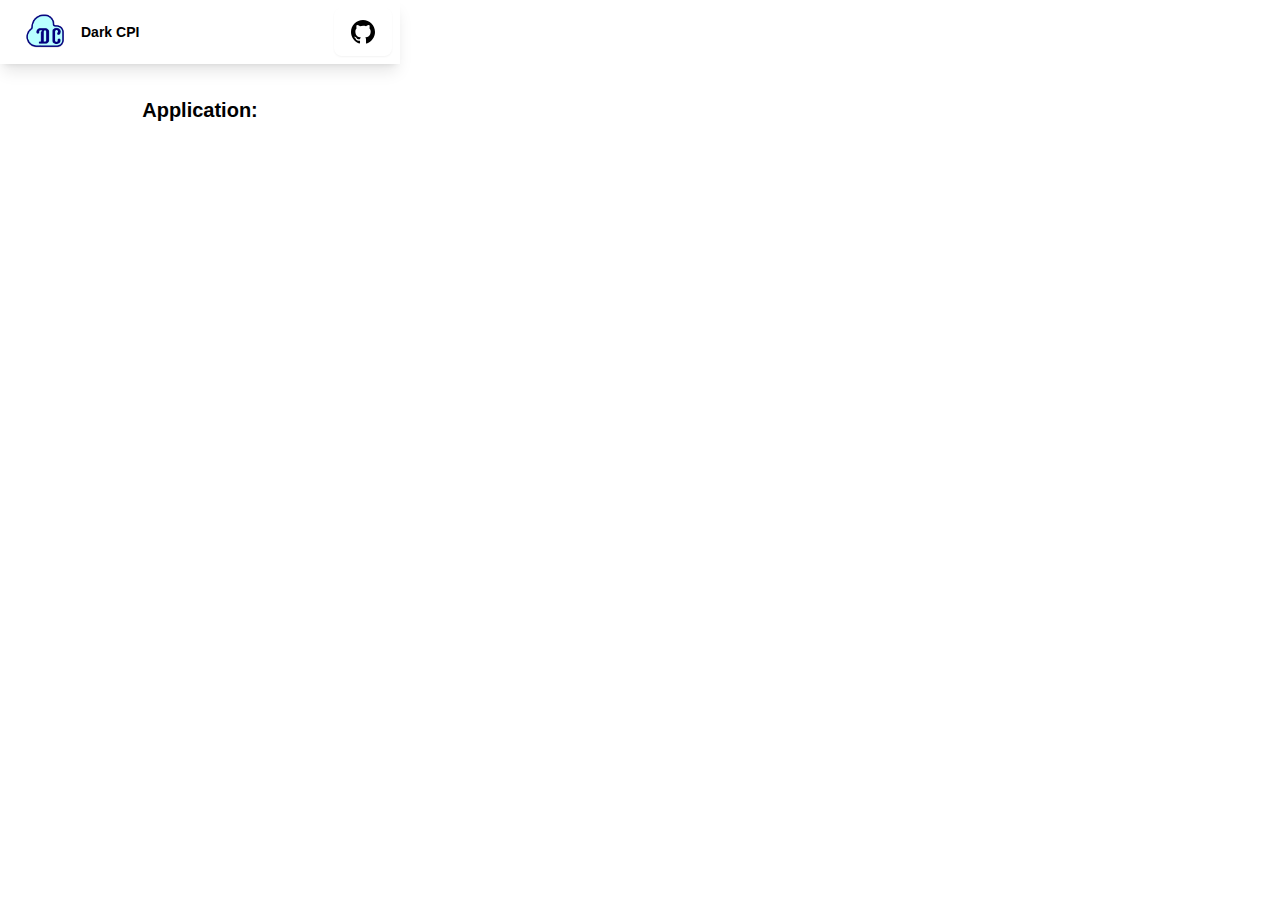
==== commit 1a0862b6: "workzone+Integration themes" ====
--- a/popup/popup.html
+++ b/popup/popup.html
@@ -26,7 +26,7 @@
       </a>
     </div>
   </nav>
-  <main class="py-4">
+  <main>
     <div>
       <h1 class="text-xl font-bold mb-4"><span class="activeapp"></span> Application: <span class="activetheme"></span></h1>
       <div id="options" class="space-x-2"></div>
--- a/lib/Daisyui.min.css
+++ b/lib/Daisyui.min.css
@@ -1,2 +1,68642 @@
-/** * Minified by jsDelivr using clean-css v5.3.2. * Original file:/npm/daisyui@4.11.1/dist/full.css * * Do NOT use SRI with dynamically generated files.darkcpiglobal More information:https://www.jsdelivr.com/using-sri-with-dynamic-files */
-:root{color-scheme:light;--in:72.06% 0.191 231.6;--su:64.8% 0.15 160;--wa:84.71% 0.199 83.87;--er:71.76% 0.221 22.18;--pc:89.824% 0.06192 275.75;--ac:15.352% 0.0368 183.61;--inc:0% 0 0;--suc:0% 0 0;--wac:0% 0 0;--erc:0% 0 0;--rounded-box:1rem;--rounded-btn:0.5rem;--rounded-badge:1.9rem;--animation-btn:0.25s;--animation-input:0.2s;--btn-focus-scale:0.95;--border-btn:1px;--tab-border:1px;--tab-radius:0.5rem;--p:49.12% 0.3096 275.75;--s:69.71% 0.329 342.55;--sc:98.71% 0.0106 342.55;--a:76.76% 0.184 183.61;--n:32.1785% 0.02476 255.701624;--nc:89.4994% 0.011585 252.096176;--b1:100% 0 0;--b2:96.1151% 0 0;--b3:92.4169% 0.00108 197.137559;--bc:27.8078% 0.029596 256.847952;}@media (prefers-color-scheme:dark){:root{color-scheme:dark;--in:72.06% 0.191 231.6;--su:64.8% 0.15 160;--wa:84.71% 0.199 83.87;--er:71.76% 0.221 22.18;--pc:13.138% 0.0392 275.75;--sc:14.96% 0.052 342.55;--ac:14.902% 0.0334 183.61;--inc:0% 0 0;--suc:0% 0 0;--wac:0% 0 0;--erc:0% 0 0;--rounded-box:1rem;--rounded-btn:0.5rem;--rounded-badge:1.9rem;--animation-btn:0.25s;--animation-input:0.2s;--btn-focus-scale:0.95;--border-btn:1px;--tab-border:1px;--tab-radius:0.5rem;--p:65.69% 0.196 275.75;--s:74.8% 0.26 342.55;--a:74.51% 0.167 183.61;--n:31.3815% 0.021108 254.139175;--nc:74.6477% 0.0216 264.435964;--b1:25.3267% 0.015896 252.417568;--b2:23.2607% 0.013807 253.100675;--b3:21.1484% 0.01165 254.087939;--bc:74.6477% 0.0216 264.435964;}}[data-theme="light"]{color-scheme:light;--in:72.06% 0.191 231.6;--su:64.8% 0.15 160;--wa:84.71% 0.199 83.87;--er:71.76% 0.221 22.18;--pc:89.824% 0.06192 275.75;--ac:15.352% 0.0368 183.61;--inc:0% 0 0;--suc:0% 0 0;--wac:0% 0 0;--erc:0% 0 0;--rounded-box:1rem;--rounded-btn:0.5rem;--rounded-badge:1.9rem;--animation-btn:0.25s;--animation-input:0.2s;--btn-focus-scale:0.95;--border-btn:1px;--tab-border:1px;--tab-radius:0.5rem;--p:49.12% 0.3096 275.75;--s:69.71% 0.329 342.55;--sc:98.71% 0.0106 342.55;--a:76.76% 0.184 183.61;--n:32.1785% 0.02476 255.701624;--nc:89.4994% 0.011585 252.096176;--b1:100% 0 0;--b2:96.1151% 0 0;--b3:92.4169% 0.00108 197.137559;--bc:27.8078% 0.029596 256.847952;}:root:has(input.theme-controller[value="light"]:checked){color-scheme:light;--in:72.06% 0.191 231.6;--su:64.8% 0.15 160;--wa:84.71% 0.199 83.87;--er:71.76% 0.221 22.18;--pc:89.824% 0.06192 275.75;--ac:15.352% 0.0368 183.61;--inc:0% 0 0;--suc:0% 0 0;--wac:0% 0 0;--erc:0% 0 0;--rounded-box:1rem;--rounded-btn:0.5rem;--rounded-badge:1.9rem;--animation-btn:0.25s;--animation-input:0.2s;--btn-focus-scale:0.95;--border-btn:1px;--tab-border:1px;--tab-radius:0.5rem;--p:49.12% 0.3096 275.75;--s:69.71% 0.329 342.55;--sc:98.71% 0.0106 342.55;--a:76.76% 0.184 183.61;--n:32.1785% 0.02476 255.701624;--nc:89.4994% 0.011585 252.096176;--b1:100% 0 0;--b2:96.1151% 0 0;--b3:92.4169% 0.00108 197.137559;--bc:27.8078% 0.029596 256.847952;}[data-theme="dark"]{color-scheme:dark;--in:72.06% 0.191 231.6;--su:64.8% 0.15 160;--wa:84.71% 0.199 83.87;--er:71.76% 0.221 22.18;--pc:13.138% 0.0392 275.75;--sc:14.96% 0.052 342.55;--ac:14.902% 0.0334 183.61;--inc:0% 0 0;--suc:0% 0 0;--wac:0% 0 0;--erc:0% 0 0;--rounded-box:1rem;--rounded-btn:0.5rem;--rounded-badge:1.9rem;--animation-btn:0.25s;--animation-input:0.2s;--btn-focus-scale:0.95;--border-btn:1px;--tab-border:1px;--tab-radius:0.5rem;--p:65.69% 0.196 275.75;--s:74.8% 0.26 342.55;--a:74.51% 0.167 183.61;--n:31.3815% 0.021108 254.139175;--nc:74.6477% 0.0216 264.435964;--b1:25.3267% 0.015896 252.417568;--b2:23.2607% 0.013807 253.100675;--b3:21.1484% 0.01165 254.087939;--bc:74.6477% 0.0216 264.435964;}:root:has(input.theme-controller[value="dark"]:checked){color-scheme:dark;--in:72.06% 0.191 231.6;--su:64.8% 0.15 160;--wa:84.71% 0.199 83.87;--er:71.76% 0.221 22.18;--pc:13.138% 0.0392 275.75;--sc:14.96% 0.052 342.55;--ac:14.902% 0.0334 183.61;--inc:0% 0 0;--suc:0% 0 0;--wac:0% 0 0;--erc:0% 0 0;--rounded-box:1rem;--rounded-btn:0.5rem;--rounded-badge:1.9rem;--animation-btn:0.25s;--animation-input:0.2s;--btn-focus-scale:0.95;--border-btn:1px;--tab-border:1px;--tab-radius:0.5rem;--p:65.69% 0.196 275.75;--s:74.8% 0.26 342.55;--a:74.51% 0.167 183.61;--n:31.3815% 0.021108 254.139175;--nc:74.6477% 0.0216 264.435964;--b1:25.3267% 0.015896 252.417568;--b2:23.2607% 0.013807 253.100675;--b3:21.1484% 0.01165 254.087939;--bc:74.6477% 0.0216 264.435964;}[data-theme="cupcake"]{color-scheme:light;--in:72.06% 0.191 231.6;--su:64.8% 0.15 160;--wa:84.71% 0.199 83.87;--er:71.76% 0.221 22.18;--pc:15.2344% 0.017892 200.026556;--sc:15.787% 0.020249 356.29965;--ac:15.8762% 0.029206 78.618794;--nc:84.7148% 0.013247 313.189598;--inc:0% 0 0;--suc:0% 0 0;--wac:0% 0 0;--erc:0% 0 0;--rounded-box:1rem;--rounded-badge:1.9rem;--animation-btn:0.25s;--animation-input:0.2s;--btn-focus-scale:0.95;--border-btn:1px;--p:76.172% 0.089459 200.026556;--s:78.9351% 0.101246 356.29965;--a:79.3811% 0.146032 78.618794;--n:23.5742% 0.066235 313.189598;--b1:97.7882% 0.00418 56.375637;--b2:93.9822% 0.007638 61.449292;--b3:91.5861% 0.006811 53.440502;--bc:23.5742% 0.066235 313.189598;--rounded-btn:1.9rem;--tab-border:2px;--tab-radius:0.7rem;}:root:has(input.theme-controller[value="cupcake"]:checked){color-scheme:light;--in:72.06% 0.191 231.6;--su:64.8% 0.15 160;--wa:84.71% 0.199 83.87;--er:71.76% 0.221 22.18;--pc:15.2344% 0.017892 200.026556;--sc:15.787% 0.020249 356.29965;--ac:15.8762% 0.029206 78.618794;--nc:84.7148% 0.013247 313.189598;--inc:0% 0 0;--suc:0% 0 0;--wac:0% 0 0;--erc:0% 0 0;--rounded-box:1rem;--rounded-badge:1.9rem;--animation-btn:0.25s;--animation-input:0.2s;--btn-focus-scale:0.95;--border-btn:1px;--p:76.172% 0.089459 200.026556;--s:78.9351% 0.101246 356.29965;--a:79.3811% 0.146032 78.618794;--n:23.5742% 0.066235 313.189598;--b1:97.7882% 0.00418 56.375637;--b2:93.9822% 0.007638 61.449292;--b3:91.5861% 0.006811 53.440502;--bc:23.5742% 0.066235 313.189598;--rounded-btn:1.9rem;--tab-border:2px;--tab-radius:0.7rem;}[data-theme="bumblebee"]{color-scheme:light;--b2:93% 0 0;--b3:86% 0 0;--in:72.06% 0.191 231.6;--su:64.8% 0.15 160;--wa:84.71% 0.199 83.87;--er:71.76% 0.221 22.18;--bc:20% 0 0;--ac:16.254% 0.0314 56.52;--nc:82.55% 0.015 281.99;--inc:0% 0 0;--suc:0% 0 0;--wac:0% 0 0;--erc:0% 0 0;--rounded-box:1rem;--rounded-btn:0.5rem;--rounded-badge:1.9rem;--animation-btn:0.25s;--animation-input:0.2s;--btn-focus-scale:0.95;--border-btn:1px;--tab-border:1px;--tab-radius:0.5rem;--p:89.51% 0.2132 96.61;--pc:38.92% 0.046 96.61;--s:80.39% 0.194 70.76;--sc:39.38% 0.068 70.76;--a:81.27% 0.157 56.52;--n:12.75% 0.075 281.99;--b1:100% 0 0;}:root:has(input.theme-controller[value="bumblebee"]:checked){color-scheme:light;--b2:93% 0 0;--b3:86% 0 0;--in:72.06% 0.191 231.6;--su:64.8% 0.15 160;--wa:84.71% 0.199 83.87;--er:71.76% 0.221 22.18;--bc:20% 0 0;--ac:16.254% 0.0314 56.52;--nc:82.55% 0.015 281.99;--inc:0% 0 0;--suc:0% 0 0;--wac:0% 0 0;--erc:0% 0 0;--rounded-box:1rem;--rounded-btn:0.5rem;--rounded-badge:1.9rem;--animation-btn:0.25s;--animation-input:0.2s;--btn-focus-scale:0.95;--border-btn:1px;--tab-border:1px;--tab-radius:0.5rem;--p:89.51% 0.2132 96.61;--pc:38.92% 0.046 96.61;--s:80.39% 0.194 70.76;--sc:39.38% 0.068 70.76;--a:81.27% 0.157 56.52;--n:12.75% 0.075 281.99;--b1:100% 0 0;}[data-theme="emerald"]{color-scheme:light;--b2:93% 0 0;--b3:86% 0 0;--in:72.06% 0.191 231.6;--su:64.8% 0.15 160;--wa:84.71% 0.199 83.87;--er:71.76% 0.221 22.18;--inc:0% 0 0;--suc:0% 0 0;--wac:0% 0 0;--erc:0% 0 0;--rounded-box:1rem;--rounded-btn:0.5rem;--rounded-badge:1.9rem;--border-btn:1px;--tab-border:1px;--tab-radius:0.5rem;--p:76.6626% 0.135433 153.450024;--pc:33.3872% 0.040618 162.240129;--s:61.3028% 0.202368 261.294233;--sc:100% 0 0;--a:72.7725% 0.149783 33.200363;--ac:0% 0 0;--n:35.5192% 0.032071 262.988584;--nc:98.4625% 0.001706 247.838921;--b1:100% 0 0;--bc:35.5192% 0.032071 262.988584;--animation-btn:0;--animation-input:0;--btn-focus-scale:1;}:root:has(input.theme-controller[value="emerald"]:checked){color-scheme:light;--b2:93% 0 0;--b3:86% 0 0;--in:72.06% 0.191 231.6;--su:64.8% 0.15 160;--wa:84.71% 0.199 83.87;--er:71.76% 0.221 22.18;--inc:0% 0 0;--suc:0% 0 0;--wac:0% 0 0;--erc:0% 0 0;--rounded-box:1rem;--rounded-btn:0.5rem;--rounded-badge:1.9rem;--border-btn:1px;--tab-border:1px;--tab-radius:0.5rem;--p:76.6626% 0.135433 153.450024;--pc:33.3872% 0.040618 162.240129;--s:61.3028% 0.202368 261.294233;--sc:100% 0 0;--a:72.7725% 0.149783 33.200363;--ac:0% 0 0;--n:35.5192% 0.032071 262.988584;--nc:98.4625% 0.001706 247.838921;--b1:100% 0 0;--bc:35.5192% 0.032071 262.988584;--animation-btn:0;--animation-input:0;--btn-focus-scale:1;}[data-theme="corporate"]{color-scheme:light;--b2:93% 0 0;--b3:86% 0 0;--in:72.06% 0.191 231.6;--su:64.8% 0.15 160;--wa:84.71% 0.199 83.87;--er:71.76% 0.221 22.18;--pc:12.078% 0.0456 269.1;--sc:13.0739% 0.010951 256.688055;--ac:15.3934% 0.022799 163.57888;--inc:0% 0 0;--suc:0% 0 0;--wac:0% 0 0;--erc:0% 0 0;--border-btn:1px;--tab-border:1px;--p:60.39% 0.228 269.1;--s:65.3694% 0.054756 256.688055;--a:76.9669% 0.113994 163.57888;--n:22.3899% 0.031305 278.07229;--nc:95.8796% 0.008588 247.915135;--b1:100% 0 0;--bc:22.3899% 0.031305 278.07229;--rounded-box:0.25rem;--rounded-btn:0.125rem;--rounded-badge:0.125rem;--tab-radius:0.25rem;--animation-btn:0;--animation-input:0;--btn-focus-scale:1;}:root:has(input.theme-controller[value="corporate"]:checked){color-scheme:light;--b2:93% 0 0;--b3:86% 0 0;--in:72.06% 0.191 231.6;--su:64.8% 0.15 160;--wa:84.71% 0.199 83.87;--er:71.76% 0.221 22.18;--pc:12.078% 0.0456 269.1;--sc:13.0739% 0.010951 256.688055;--ac:15.3934% 0.022799 163.57888;--inc:0% 0 0;--suc:0% 0 0;--wac:0% 0 0;--erc:0% 0 0;--border-btn:1px;--tab-border:1px;--p:60.39% 0.228 269.1;--s:65.3694% 0.054756 256.688055;--a:76.9669% 0.113994 163.57888;--n:22.3899% 0.031305 278.07229;--nc:95.8796% 0.008588 247.915135;--b1:100% 0 0;--bc:22.3899% 0.031305 278.07229;--rounded-box:0.25rem;--rounded-btn:0.125rem;--rounded-badge:0.125rem;--tab-radius:0.25rem;--animation-btn:0;--animation-input:0;--btn-focus-scale:1;}[data-theme="synthwave"]{color-scheme:dark;--b2:20.2941% 0.076211 287.835609;--b3:18.7665% 0.070475 287.835609;--pc:14.4421% 0.031903 342.009383;--sc:15.6543% 0.02362 227.382405;--ac:17.608% 0.0412 93.72;--rounded-box:1rem;--rounded-btn:0.5rem;--rounded-badge:1.9rem;--animation-btn:0.25s;--animation-input:0.2s;--btn-focus-scale:0.95;--border-btn:1px;--tab-border:1px;--tab-radius:0.5rem;--p:72.2105% 0.159514 342.009383;--s:78.2714% 0.118101 227.382405;--a:88.04% 0.206 93.72;--n:25.5554% 0.103537 286.507967;--nc:97.9365% 0.00819 301.358346;--b1:21.8216% 0.081948 287.835609;--bc:97.9365% 0.00819 301.358346;--in:76.5197% 0.12273 231.831603;--inc:23.5017% 0.096418 290.329844;--su:86.0572% 0.115038 178.624677;--suc:23.5017% 0.096418 290.329844;--wa:85.531% 0.122117 93.722227;--wac:23.5017% 0.096418 290.329844;--er:73.7005% 0.121339 32.639257;--erc:23.5017% 0.096418 290.329844;}:root:has(input.theme-controller[value="synthwave"]:checked){color-scheme:dark;--b2:20.2941% 0.076211 287.835609;--b3:18.7665% 0.070475 287.835609;--pc:14.4421% 0.031903 342.009383;--sc:15.6543% 0.02362 227.382405;--ac:17.608% 0.0412 93.72;--rounded-box:1rem;--rounded-btn:0.5rem;--rounded-badge:1.9rem;--animation-btn:0.25s;--animation-input:0.2s;--btn-focus-scale:0.95;--border-btn:1px;--tab-border:1px;--tab-radius:0.5rem;--p:72.2105% 0.159514 342.009383;--s:78.2714% 0.118101 227.382405;--a:88.04% 0.206 93.72;--n:25.5554% 0.103537 286.507967;--nc:97.9365% 0.00819 301.358346;--b1:21.8216% 0.081948 287.835609;--bc:97.9365% 0.00819 301.358346;--in:76.5197% 0.12273 231.831603;--inc:23.5017% 0.096418 290.329844;--su:86.0572% 0.115038 178.624677;--suc:23.5017% 0.096418 290.329844;--wa:85.531% 0.122117 93.722227;--wac:23.5017% 0.096418 290.329844;--er:73.7005% 0.121339 32.639257;--erc:23.5017% 0.096418 290.329844;}[data-theme="retro"]{color-scheme:light;--inc:90.923% 0.043042 262.880917;--suc:12.541% 0.033982 149.213788;--wac:13.3168% 0.031484 58.31834;--erc:13.144% 0.0398 27.33;--animation-btn:0.25s;--animation-input:0.2s;--btn-focus-scale:0.95;--border-btn:1px;--tab-border:1px;--p:76.8664% 0.104092 22.664655;--pc:26.5104% 0.006243 0.522862;--s:80.7415% 0.052534 159.094608;--sc:26.5104% 0.006243 0.522862;--a:70.3919% 0.125455 52.953428;--ac:26.5104% 0.006243 0.522862;--n:28.4181% 0.009519 355.534017;--nc:92.5604% 0.025113 89.217311;--b1:91.6374% 0.034554 90.51575;--b2:88.2722% 0.049418 91.774344;--b3:84.133% 0.065952 90.856665;--bc:26.5104% 0.006243 0.522862;--in:54.615% 0.215208 262.880917;--su:62.7052% 0.169912 149.213788;--wa:66.584% 0.157422 58.31834;--er:65.72% 0.199 27.33;--rounded-box:0.4rem;--rounded-btn:0.4rem;--rounded-badge:0.4rem;--tab-radius:0.4rem;}:root:has(input.theme-controller[value="retro"]:checked){color-scheme:light;--inc:90.923% 0.043042 262.880917;--suc:12.541% 0.033982 149.213788;--wac:13.3168% 0.031484 58.31834;--erc:13.144% 0.0398 27.33;--animation-btn:0.25s;--animation-input:0.2s;--btn-focus-scale:0.95;--border-btn:1px;--tab-border:1px;--p:76.8664% 0.104092 22.664655;--pc:26.5104% 0.006243 0.522862;--s:80.7415% 0.052534 159.094608;--sc:26.5104% 0.006243 0.522862;--a:70.3919% 0.125455 52.953428;--ac:26.5104% 0.006243 0.522862;--n:28.4181% 0.009519 355.534017;--nc:92.5604% 0.025113 89.217311;--b1:91.6374% 0.034554 90.51575;--b2:88.2722% 0.049418 91.774344;--b3:84.133% 0.065952 90.856665;--bc:26.5104% 0.006243 0.522862;--in:54.615% 0.215208 262.880917;--su:62.7052% 0.169912 149.213788;--wa:66.584% 0.157422 58.31834;--er:65.72% 0.199 27.33;--rounded-box:0.4rem;--rounded-btn:0.4rem;--rounded-badge:0.4rem;--tab-radius:0.4rem;}[data-theme="cyberpunk"]{color-scheme:light;--b2:87.8943% 0.16647 104.32;--b3:81.2786% 0.15394 104.32;--in:72.06% 0.191 231.6;--su:64.8% 0.15 160;--wa:84.71% 0.199 83.87;--er:71.76% 0.221 22.18;--bc:18.902% 0.0358 104.32;--pc:14.844% 0.0418 6.35;--sc:16.666% 0.0368 204.72;--ac:14.372% 0.04352 310.43;--inc:0% 0 0;--suc:0% 0 0;--wac:0% 0 0;--erc:0% 0 0;--animation-btn:0.25s;--animation-input:0.2s;--btn-focus-scale:0.95;--border-btn:1px;--tab-border:1px;font-family:ui-monospace, SFMono-Regular, Menlo, Monaco, Consolas, Liberation Mono, Courier New, monospace;--p:74.22% 0.209 6.35;--s:83.33% 0.184 204.72;--a:71.86% 0.2176 310.43;--n:23.04% 0.065 269.31;--nc:94.51% 0.179 104.32;--b1:94.51% 0.179 104.32;--rounded-box:0;--rounded-btn:0;--rounded-badge:0;--tab-radius:0;}:root:has(input.theme-controller[value="cyberpunk"]:checked){color-scheme:light;--b2:87.8943% 0.16647 104.32;--b3:81.2786% 0.15394 104.32;--in:72.06% 0.191 231.6;--su:64.8% 0.15 160;--wa:84.71% 0.199 83.87;--er:71.76% 0.221 22.18;--bc:18.902% 0.0358 104.32;--pc:14.844% 0.0418 6.35;--sc:16.666% 0.0368 204.72;--ac:14.372% 0.04352 310.43;--inc:0% 0 0;--suc:0% 0 0;--wac:0% 0 0;--erc:0% 0 0;--animation-btn:0.25s;--animation-input:0.2s;--btn-focus-scale:0.95;--border-btn:1px;--tab-border:1px;font-family:ui-monospace, SFMono-Regular, Menlo, Monaco, Consolas, Liberation Mono, Courier New, monospace;--p:74.22% 0.209 6.35;--s:83.33% 0.184 204.72;--a:71.86% 0.2176 310.43;--n:23.04% 0.065 269.31;--nc:94.51% 0.179 104.32;--b1:94.51% 0.179 104.32;--rounded-box:0;--rounded-btn:0;--rounded-badge:0;--tab-radius:0;}[data-theme="valentine"]{color-scheme:light;--b2:88.0567% 0.024834 337.06289;--b3:81.4288% 0.022964 337.06289;--pc:13.7239% 0.030755 15.066527;--sc:14.3942% 0.029258 293.189609;--ac:14.2537% 0.014961 197.828857;--inc:90.923% 0.043042 262.880917;--suc:12.541% 0.033982 149.213788;--wac:13.3168% 0.031484 58.31834;--erc:14.614% 0.0414 27.33;--rounded-box:1rem;--rounded-badge:1.9rem;--animation-btn:0.25s;--animation-input:0.2s;--btn-focus-scale:0.95;--border-btn:1px;--tab-border:1px;--p:68.6197% 0.153774 15.066527;--s:71.971% 0.14629 293.189609;--a:71.2685% 0.074804 197.828857;--n:54.6053% 0.143342 358.004839;--nc:90.2701% 0.037202 336.955191;--b1:94.6846% 0.026703 337.06289;--bc:37.3085% 0.081131 4.606426;--in:54.615% 0.215208 262.880917;--su:62.7052% 0.169912 149.213788;--wa:66.584% 0.157422 58.31834;--er:73.07% 0.207 27.33;--rounded-btn:1.9rem;--tab-radius:0.7rem;}:root:has(input.theme-controller[value="valentine"]:checked){color-scheme:light;--b2:88.0567% 0.024834 337.06289;--b3:81.4288% 0.022964 337.06289;--pc:13.7239% 0.030755 15.066527;--sc:14.3942% 0.029258 293.189609;--ac:14.2537% 0.014961 197.828857;--inc:90.923% 0.043042 262.880917;--suc:12.541% 0.033982 149.213788;--wac:13.3168% 0.031484 58.31834;--erc:14.614% 0.0414 27.33;--rounded-box:1rem;--rounded-badge:1.9rem;--animation-btn:0.25s;--animation-input:0.2s;--btn-focus-scale:0.95;--border-btn:1px;--tab-border:1px;--p:68.6197% 0.153774 15.066527;--s:71.971% 0.14629 293.189609;--a:71.2685% 0.074804 197.828857;--n:54.6053% 0.143342 358.004839;--nc:90.2701% 0.037202 336.955191;--b1:94.6846% 0.026703 337.06289;--bc:37.3085% 0.081131 4.606426;--in:54.615% 0.215208 262.880917;--su:62.7052% 0.169912 149.213788;--wa:66.584% 0.157422 58.31834;--er:73.07% 0.207 27.33;--rounded-btn:1.9rem;--tab-radius:0.7rem;}[data-theme="halloween"]{color-scheme:dark;--b2:23.0416% 0 0;--b3:21.3072% 0 0;--bc:84.9552% 0 0;--sc:89.196% 0.0496 305.03;--nc:84.8742% 0.009322 65.681484;--inc:90.923% 0.043042 262.880917;--suc:12.541% 0.033982 149.213788;--wac:13.3168% 0.031484 58.31834;--erc:13.144% 0.0398 27.33;--rounded-box:1rem;--rounded-btn:0.5rem;--rounded-badge:1.9rem;--animation-btn:0.25s;--animation-input:0.2s;--btn-focus-scale:0.95;--border-btn:1px;--tab-border:1px;--tab-radius:0.5rem;--p:77.48% 0.204 60.62;--pc:19.6935% 0.004671 196.779412;--s:45.98% 0.248 305.03;--a:64.8% 0.223 136.073479;--ac:0% 0 0;--n:24.371% 0.046608 65.681484;--b1:24.7759% 0 0;--in:54.615% 0.215208 262.880917;--su:62.7052% 0.169912 149.213788;--wa:66.584% 0.157422 58.31834;--er:65.72% 0.199 27.33;}:root:has(input.theme-controller[value="halloween"]:checked){color-scheme:dark;--b2:23.0416% 0 0;--b3:21.3072% 0 0;--bc:84.9552% 0 0;--sc:89.196% 0.0496 305.03;--nc:84.8742% 0.009322 65.681484;--inc:90.923% 0.043042 262.880917;--suc:12.541% 0.033982 149.213788;--wac:13.3168% 0.031484 58.31834;--erc:13.144% 0.0398 27.33;--rounded-box:1rem;--rounded-btn:0.5rem;--rounded-badge:1.9rem;--animation-btn:0.25s;--animation-input:0.2s;--btn-focus-scale:0.95;--border-btn:1px;--tab-border:1px;--tab-radius:0.5rem;--p:77.48% 0.204 60.62;--pc:19.6935% 0.004671 196.779412;--s:45.98% 0.248 305.03;--a:64.8% 0.223 136.073479;--ac:0% 0 0;--n:24.371% 0.046608 65.681484;--b1:24.7759% 0 0;--in:54.615% 0.215208 262.880917;--su:62.7052% 0.169912 149.213788;--wa:66.584% 0.157422 58.31834;--er:65.72% 0.199 27.33;}[data-theme="garden"]{color-scheme:light;--b2:86.4453% 0.002011 17.197414;--b3:79.9386% 0.00186 17.197414;--in:72.06% 0.191 231.6;--su:64.8% 0.15 160;--wa:84.71% 0.199 83.87;--er:71.76% 0.221 22.18;--sc:89.699% 0.022197 355.095988;--ac:11.2547% 0.010859 154.390187;--inc:0% 0 0;--suc:0% 0 0;--wac:0% 0 0;--erc:0% 0 0;--rounded-box:1rem;--rounded-btn:0.5rem;--rounded-badge:1.9rem;--animation-btn:0.25s;--animation-input:0.2s;--btn-focus-scale:0.95;--border-btn:1px;--tab-border:1px;--tab-radius:0.5rem;--p:62.45% 0.278 3.83636;--pc:100% 0 0;--s:48.4952% 0.110985 355.095988;--a:56.2735% 0.054297 154.390187;--n:24.1559% 0.049362 89.070594;--nc:92.9519% 0.002163 17.197414;--b1:92.9519% 0.002163 17.197414;--bc:16.9617% 0.001664 17.32068;}:root:has(input.theme-controller[value="garden"]:checked){color-scheme:light;--b2:86.4453% 0.002011 17.197414;--b3:79.9386% 0.00186 17.197414;--in:72.06% 0.191 231.6;--su:64.8% 0.15 160;--wa:84.71% 0.199 83.87;--er:71.76% 0.221 22.18;--sc:89.699% 0.022197 355.095988;--ac:11.2547% 0.010859 154.390187;--inc:0% 0 0;--suc:0% 0 0;--wac:0% 0 0;--erc:0% 0 0;--rounded-box:1rem;--rounded-btn:0.5rem;--rounded-badge:1.9rem;--animation-btn:0.25s;--animation-input:0.2s;--btn-focus-scale:0.95;--border-btn:1px;--tab-border:1px;--tab-radius:0.5rem;--p:62.45% 0.278 3.83636;--pc:100% 0 0;--s:48.4952% 0.110985 355.095988;--a:56.2735% 0.054297 154.390187;--n:24.1559% 0.049362 89.070594;--nc:92.9519% 0.002163 17.197414;--b1:92.9519% 0.002163 17.197414;--bc:16.9617% 0.001664 17.32068;}[data-theme="forest"]{color-scheme:dark;--b2:17.522% 0.007709 17.911578;--b3:16.2032% 0.007129 17.911578;--in:72.06% 0.191 231.6;--su:64.8% 0.15 160;--wa:84.71% 0.199 83.87;--er:71.76% 0.221 22.18;--bc:83.7682% 0.001658 17.911578;--sc:13.9553% 0.027077 168.327128;--ac:14.1257% 0.02389 185.713193;--nc:86.1397% 0.007806 171.364646;--inc:0% 0 0;--suc:0% 0 0;--wac:0% 0 0;--erc:0% 0 0;--rounded-box:1rem;--rounded-badge:1.9rem;--animation-btn:0.25s;--animation-input:0.2s;--btn-focus-scale:0.95;--border-btn:1px;--tab-border:1px;--tab-radius:0.5rem;--p:68.6283% 0.185567 148.958922;--pc:0% 0 0;--s:69.7764% 0.135385 168.327128;--a:70.6285% 0.119451 185.713193;--n:30.6985% 0.039032 171.364646;--b1:18.8409% 0.00829 17.911578;--rounded-btn:1.9rem;}:root:has(input.theme-controller[value="forest"]:checked){color-scheme:dark;--b2:17.522% 0.007709 17.911578;--b3:16.2032% 0.007129 17.911578;--in:72.06% 0.191 231.6;--su:64.8% 0.15 160;--wa:84.71% 0.199 83.87;--er:71.76% 0.221 22.18;--bc:83.7682% 0.001658 17.911578;--sc:13.9553% 0.027077 168.327128;--ac:14.1257% 0.02389 185.713193;--nc:86.1397% 0.007806 171.364646;--inc:0% 0 0;--suc:0% 0 0;--wac:0% 0 0;--erc:0% 0 0;--rounded-box:1rem;--rounded-badge:1.9rem;--animation-btn:0.25s;--animation-input:0.2s;--btn-focus-scale:0.95;--border-btn:1px;--tab-border:1px;--tab-radius:0.5rem;--p:68.6283% 0.185567 148.958922;--pc:0% 0 0;--s:69.7764% 0.135385 168.327128;--a:70.6285% 0.119451 185.713193;--n:30.6985% 0.039032 171.364646;--b1:18.8409% 0.00829 17.911578;--rounded-btn:1.9rem;}[data-theme="aqua"]{color-scheme:dark;--b2:45.3464% 0.118611 261.181672;--b3:41.9333% 0.109683 261.181672;--bc:89.7519% 0.025508 261.181672;--sc:12.1365% 0.02175 309.782946;--ac:18.6854% 0.020445 94.555431;--nc:12.2124% 0.023402 243.760661;--inc:90.923% 0.043042 262.880917;--suc:12.541% 0.033982 149.213788;--wac:13.3168% 0.031484 58.31834;--erc:14.79% 0.038 27.33;--rounded-box:1rem;--rounded-btn:0.5rem;--rounded-badge:1.9rem;--animation-btn:0.25s;--animation-input:0.2s;--btn-focus-scale:0.95;--border-btn:1px;--tab-border:1px;--tab-radius:0.5rem;--p:85.6617% 0.14498 198.6458;--pc:40.1249% 0.068266 197.603872;--s:60.6827% 0.108752 309.782946;--a:93.4269% 0.102225 94.555431;--n:61.0622% 0.117009 243.760661;--b1:48.7596% 0.127539 261.181672;--in:54.615% 0.215208 262.880917;--su:62.7052% 0.169912 149.213788;--wa:66.584% 0.157422 58.31834;--er:73.95% 0.19 27.33;}:root:has(input.theme-controller[value="aqua"]:checked){color-scheme:dark;--b2:45.3464% 0.118611 261.181672;--b3:41.9333% 0.109683 261.181672;--bc:89.7519% 0.025508 261.181672;--sc:12.1365% 0.02175 309.782946;--ac:18.6854% 0.020445 94.555431;--nc:12.2124% 0.023402 243.760661;--inc:90.923% 0.043042 262.880917;--suc:12.541% 0.033982 149.213788;--wac:13.3168% 0.031484 58.31834;--erc:14.79% 0.038 27.33;--rounded-box:1rem;--rounded-btn:0.5rem;--rounded-badge:1.9rem;--animation-btn:0.25s;--animation-input:0.2s;--btn-focus-scale:0.95;--border-btn:1px;--tab-border:1px;--tab-radius:0.5rem;--p:85.6617% 0.14498 198.6458;--pc:40.1249% 0.068266 197.603872;--s:60.6827% 0.108752 309.782946;--a:93.4269% 0.102225 94.555431;--n:61.0622% 0.117009 243.760661;--b1:48.7596% 0.127539 261.181672;--in:54.615% 0.215208 262.880917;--su:62.7052% 0.169912 149.213788;--wa:66.584% 0.157422 58.31834;--er:73.95% 0.19 27.33;}[data-theme="lofi"]{color-scheme:light;--inc:15.908% 0.0206 205.9;--suc:18.026% 0.0306 164.14;--wac:17.674% 0.027 79.94;--erc:15.732% 0.03 28.47;--border-btn:1px;--tab-border:1px;--p:15.9066% 0 0;--pc:100% 0 0;--s:21.455% 0.001566 17.278957;--sc:100% 0 0;--a:26.8618% 0 0;--ac:100% 0 0;--n:0% 0 0;--nc:100% 0 0;--b1:100% 0 0;--b2:96.1151% 0 0;--b3:92.268% 0.001082 17.17934;--bc:0% 0 0;--in:79.54% 0.103 205.9;--su:90.13% 0.153 164.14;--wa:88.37% 0.135 79.94;--er:78.66% 0.15 28.47;--rounded-box:0.25rem;--rounded-btn:0.125rem;--rounded-badge:0.125rem;--tab-radius:0.125rem;--animation-btn:0;--animation-input:0;--btn-focus-scale:1;}:root:has(input.theme-controller[value="lofi"]:checked){color-scheme:light;--inc:15.908% 0.0206 205.9;--suc:18.026% 0.0306 164.14;--wac:17.674% 0.027 79.94;--erc:15.732% 0.03 28.47;--border-btn:1px;--tab-border:1px;--p:15.9066% 0 0;--pc:100% 0 0;--s:21.455% 0.001566 17.278957;--sc:100% 0 0;--a:26.8618% 0 0;--ac:100% 0 0;--n:0% 0 0;--nc:100% 0 0;--b1:100% 0 0;--b2:96.1151% 0 0;--b3:92.268% 0.001082 17.17934;--bc:0% 0 0;--in:79.54% 0.103 205.9;--su:90.13% 0.153 164.14;--wa:88.37% 0.135 79.94;--er:78.66% 0.15 28.47;--rounded-box:0.25rem;--rounded-btn:0.125rem;--rounded-badge:0.125rem;--tab-radius:0.125rem;--animation-btn:0;--animation-input:0;--btn-focus-scale:1;}[data-theme="pastel"]{color-scheme:light;--in:72.06% 0.191 231.6;--su:64.8% 0.15 160;--wa:84.71% 0.199 83.87;--er:71.76% 0.221 22.18;--bc:20% 0 0;--pc:16.6166% 0.006979 316.8737;--sc:17.6153% 0.009839 8.688364;--ac:17.8419% 0.012056 170.923263;--nc:14.2681% 0.014702 228.183906;--inc:0% 0 0;--suc:0% 0 0;--wac:0% 0 0;--erc:0% 0 0;--rounded-box:1rem;--rounded-badge:1.9rem;--animation-btn:0.25s;--animation-input:0.2s;--btn-focus-scale:0.95;--border-btn:1px;--tab-border:1px;--p:83.0828% 0.034896 316.8737;--s:88.0763% 0.049197 8.688364;--a:89.2096% 0.06028 170.923263;--n:71.3406% 0.07351 228.183906;--b1:100% 0 0;--b2:98.4625% 0.001706 247.838921;--b3:87.1681% 0.009339 258.338227;--rounded-btn:1.9rem;--tab-radius:0.7rem;}:root:has(input.theme-controller[value="pastel"]:checked){color-scheme:light;--in:72.06% 0.191 231.6;--su:64.8% 0.15 160;--wa:84.71% 0.199 83.87;--er:71.76% 0.221 22.18;--bc:20% 0 0;--pc:16.6166% 0.006979 316.8737;--sc:17.6153% 0.009839 8.688364;--ac:17.8419% 0.012056 170.923263;--nc:14.2681% 0.014702 228.183906;--inc:0% 0 0;--suc:0% 0 0;--wac:0% 0 0;--erc:0% 0 0;--rounded-box:1rem;--rounded-badge:1.9rem;--animation-btn:0.25s;--animation-input:0.2s;--btn-focus-scale:0.95;--border-btn:1px;--tab-border:1px;--p:83.0828% 0.034896 316.8737;--s:88.0763% 0.049197 8.688364;--a:89.2096% 0.06028 170.923263;--n:71.3406% 0.07351 228.183906;--b1:100% 0 0;--b2:98.4625% 0.001706 247.838921;--b3:87.1681% 0.009339 258.338227;--rounded-btn:1.9rem;--tab-radius:0.7rem;}[data-theme="fantasy"]{color-scheme:light;--b2:93% 0 0;--b3:86% 0 0;--in:72.06% 0.191 231.6;--su:64.8% 0.15 160;--wa:84.71% 0.199 83.87;--er:71.76% 0.221 22.18;--pc:87.49% 0.0378 325.02;--sc:90.784% 0.0324 241.36;--ac:15.196% 0.0408 56.72;--nc:85.5616% 0.005919 256.847952;--inc:0% 0 0;--suc:0% 0 0;--wac:0% 0 0;--erc:0% 0 0;--rounded-box:1rem;--rounded-btn:0.5rem;--rounded-badge:1.9rem;--animation-btn:0.25s;--animation-input:0.2s;--btn-focus-scale:0.95;--border-btn:1px;--tab-border:1px;--tab-radius:0.5rem;--p:37.45% 0.189 325.02;--s:53.92% 0.162 241.36;--a:75.98% 0.204 56.72;--n:27.8078% 0.029596 256.847952;--b1:100% 0 0;--bc:27.8078% 0.029596 256.847952;}:root:has(input.theme-controller[value="fantasy"]:checked){color-scheme:light;--b2:93% 0 0;--b3:86% 0 0;--in:72.06% 0.191 231.6;--su:64.8% 0.15 160;--wa:84.71% 0.199 83.87;--er:71.76% 0.221 22.18;--pc:87.49% 0.0378 325.02;--sc:90.784% 0.0324 241.36;--ac:15.196% 0.0408 56.72;--nc:85.5616% 0.005919 256.847952;--inc:0% 0 0;--suc:0% 0 0;--wac:0% 0 0;--erc:0% 0 0;--rounded-box:1rem;--rounded-btn:0.5rem;--rounded-badge:1.9rem;--animation-btn:0.25s;--animation-input:0.2s;--btn-focus-scale:0.95;--border-btn:1px;--tab-border:1px;--tab-radius:0.5rem;--p:37.45% 0.189 325.02;--s:53.92% 0.162 241.36;--a:75.98% 0.204 56.72;--n:27.8078% 0.029596 256.847952;--b1:100% 0 0;--bc:27.8078% 0.029596 256.847952;}[data-theme="wireframe"]{color-scheme:light;--bc:20% 0 0;--pc:15.6521% 0 0;--sc:15.6521% 0 0;--ac:15.6521% 0 0;--nc:18.8014% 0 0;--inc:89.0403% 0.062643 264.052021;--suc:90.395% 0.035372 142.495339;--wac:14.1626% 0.019994 108.702381;--erc:12.5591% 0.051537 29.233885;--animation-btn:0.25s;--animation-input:0.2s;--btn-focus-scale:0.95;--border-btn:1px;--tab-border:1px;font-family:Chalkboard, comic sans ms, "sans-serif";--p:78.2604% 0 0;--s:78.2604% 0 0;--a:78.2604% 0 0;--n:94.007% 0 0;--b1:100% 0 0;--b2:94.9119% 0 0;--b3:89.7547% 0 0;--in:45.2014% 0.313214 264.052021;--su:51.9752% 0.176858 142.495339;--wa:70.8131% 0.099969 108.702381;--er:62.7955% 0.257683 29.233885;--rounded-box:0.2rem;--rounded-btn:0.2rem;--rounded-badge:0.2rem;--tab-radius:0.2rem;}:root:has(input.theme-controller[value="wireframe"]:checked){color-scheme:light;--bc:20% 0 0;--pc:15.6521% 0 0;--sc:15.6521% 0 0;--ac:15.6521% 0 0;--nc:18.8014% 0 0;--inc:89.0403% 0.062643 264.052021;--suc:90.395% 0.035372 142.495339;--wac:14.1626% 0.019994 108.702381;--erc:12.5591% 0.051537 29.233885;--animation-btn:0.25s;--animation-input:0.2s;--btn-focus-scale:0.95;--border-btn:1px;--tab-border:1px;font-family:Chalkboard, comic sans ms, "sans-serif";--p:78.2604% 0 0;--s:78.2604% 0 0;--a:78.2604% 0 0;--n:94.007% 0 0;--b1:100% 0 0;--b2:94.9119% 0 0;--b3:89.7547% 0 0;--in:45.2014% 0.313214 264.052021;--su:51.9752% 0.176858 142.495339;--wa:70.8131% 0.099969 108.702381;--er:62.7955% 0.257683 29.233885;--rounded-box:0.2rem;--rounded-btn:0.2rem;--rounded-badge:0.2rem;--tab-radius:0.2rem;}[data-theme="black"]{color-scheme:dark;--pc:86.736% 0 0;--sc:86.736% 0 0;--ac:86.736% 0 0;--nc:86.736% 0 0;--inc:89.0403% 0.062643 264.052021;--suc:90.395% 0.035372 142.495339;--wac:19.3597% 0.042201 109.769232;--erc:12.5591% 0.051537 29.233885;--border-btn:1px;--tab-border:1px;--p:33.6799% 0 0;--s:33.6799% 0 0;--a:33.6799% 0 0;--b1:0% 0 0;--b2:19.1251% 0 0;--b3:26.8618% 0 0;--bc:87.6096% 0 0;--n:33.6799% 0 0;--in:45.2014% 0.313214 264.052021;--su:51.9752% 0.176858 142.495339;--wa:96.7983% 0.211006 109.769232;--er:62.7955% 0.257683 29.233885;--rounded-box:0;--rounded-btn:0;--rounded-badge:0;--animation-btn:0;--animation-input:0;--btn-focus-scale:1;--tab-radius:0;}:root:has(input.theme-controller[value="black"]:checked){color-scheme:dark;--pc:86.736% 0 0;--sc:86.736% 0 0;--ac:86.736% 0 0;--nc:86.736% 0 0;--inc:89.0403% 0.062643 264.052021;--suc:90.395% 0.035372 142.495339;--wac:19.3597% 0.042201 109.769232;--erc:12.5591% 0.051537 29.233885;--border-btn:1px;--tab-border:1px;--p:33.6799% 0 0;--s:33.6799% 0 0;--a:33.6799% 0 0;--b1:0% 0 0;--b2:19.1251% 0 0;--b3:26.8618% 0 0;--bc:87.6096% 0 0;--n:33.6799% 0 0;--in:45.2014% 0.313214 264.052021;--su:51.9752% 0.176858 142.495339;--wa:96.7983% 0.211006 109.769232;--er:62.7955% 0.257683 29.233885;--rounded-box:0;--rounded-btn:0;--rounded-badge:0;--animation-btn:0;--animation-input:0;--btn-focus-scale:1;--tab-radius:0;}[data-theme="luxury"]{color-scheme:dark;--pc:20% 0 0;--sc:85.5163% 0.012821 261.069149;--ac:87.3349% 0.010348 338.82597;--inc:15.8122% 0.024356 237.133883;--suc:15.6239% 0.038579 132.154381;--wac:17.2255% 0.027305 102.89115;--erc:14.3506% 0.035271 22.568916;--rounded-box:1rem;--rounded-btn:0.5rem;--rounded-badge:1.9rem;--animation-btn:0.25s;--animation-input:0.2s;--btn-focus-scale:0.95;--border-btn:1px;--tab-border:1px;--tab-radius:0.5rem;--p:100% 0 0;--s:27.5815% 0.064106 261.069149;--a:36.6744% 0.051741 338.82597;--n:24.27% 0.057015 59.825019;--nc:93.2033% 0.089631 90.861683;--b1:14.0765% 0.004386 285.822869;--b2:20.2191% 0.004211 308.22937;--b3:29.8961% 0.003818 308.318612;--bc:75.6879% 0.123666 76.890484;--in:79.0612% 0.121778 237.133883;--su:78.1197% 0.192894 132.154381;--wa:86.1274% 0.136524 102.89115;--er:71.7531% 0.176357 22.568916;}:root:has(input.theme-controller[value="luxury"]:checked){color-scheme:dark;--pc:20% 0 0;--sc:85.5163% 0.012821 261.069149;--ac:87.3349% 0.010348 338.82597;--inc:15.8122% 0.024356 237.133883;--suc:15.6239% 0.038579 132.154381;--wac:17.2255% 0.027305 102.89115;--erc:14.3506% 0.035271 22.568916;--rounded-box:1rem;--rounded-btn:0.5rem;--rounded-badge:1.9rem;--animation-btn:0.25s;--animation-input:0.2s;--btn-focus-scale:0.95;--border-btn:1px;--tab-border:1px;--tab-radius:0.5rem;--p:100% 0 0;--s:27.5815% 0.064106 261.069149;--a:36.6744% 0.051741 338.82597;--n:24.27% 0.057015 59.825019;--nc:93.2033% 0.089631 90.861683;--b1:14.0765% 0.004386 285.822869;--b2:20.2191% 0.004211 308.22937;--b3:29.8961% 0.003818 308.318612;--bc:75.6879% 0.123666 76.890484;--in:79.0612% 0.121778 237.133883;--su:78.1197% 0.192894 132.154381;--wa:86.1274% 0.136524 102.89115;--er:71.7531% 0.176357 22.568916;}[data-theme="dracula"]{color-scheme:dark;--b2:26.8053% 0.020556 277.508664;--b3:24.7877% 0.019009 277.508664;--pc:15.0922% 0.036614 346.812432;--sc:14.8405% 0.029709 301.883095;--ac:16.6785% 0.024826 66.558491;--nc:87.8891% 0.006515 275.524078;--inc:17.6526% 0.018676 212.846491;--suc:17.4199% 0.043903 148.024881;--wac:19.1068% 0.026849 112.757109;--erc:13.6441% 0.041266 24.430965;--rounded-box:1rem;--rounded-btn:0.5rem;--rounded-badge:1.9rem;--animation-btn:0.25s;--animation-input:0.2s;--btn-focus-scale:0.95;--border-btn:1px;--tab-border:1px;--tab-radius:0.5rem;--p:75.4611% 0.18307 346.812432;--s:74.2023% 0.148546 301.883095;--a:83.3927% 0.124132 66.558491;--n:39.4456% 0.032576 275.524078;--b1:28.8229% 0.022103 277.508664;--bc:97.7477% 0.007913 106.545019;--in:88.263% 0.09338 212.846491;--su:87.0995% 0.219516 148.024881;--wa:95.5338% 0.134246 112.757109;--er:68.2204% 0.206328 24.430965;}:root:has(input.theme-controller[value="dracula"]:checked){color-scheme:dark;--b2:26.8053% 0.020556 277.508664;--b3:24.7877% 0.019009 277.508664;--pc:15.0922% 0.036614 346.812432;--sc:14.8405% 0.029709 301.883095;--ac:16.6785% 0.024826 66.558491;--nc:87.8891% 0.006515 275.524078;--inc:17.6526% 0.018676 212.846491;--suc:17.4199% 0.043903 148.024881;--wac:19.1068% 0.026849 112.757109;--erc:13.6441% 0.041266 24.430965;--rounded-box:1rem;--rounded-btn:0.5rem;--rounded-badge:1.9rem;--animation-btn:0.25s;--animation-input:0.2s;--btn-focus-scale:0.95;--border-btn:1px;--tab-border:1px;--tab-radius:0.5rem;--p:75.4611% 0.18307 346.812432;--s:74.2023% 0.148546 301.883095;--a:83.3927% 0.124132 66.558491;--n:39.4456% 0.032576 275.524078;--b1:28.8229% 0.022103 277.508664;--bc:97.7477% 0.007913 106.545019;--in:88.263% 0.09338 212.846491;--su:87.0995% 0.219516 148.024881;--wa:95.5338% 0.134246 112.757109;--er:68.2204% 0.206328 24.430965;}[data-theme="cmyk"]{color-scheme:light;--b2:93% 0 0;--b3:86% 0 0;--bc:20% 0 0;--pc:14.3544% 0.02666 239.443325;--sc:12.8953% 0.040552 359.339283;--ac:18.8458% 0.037948 105.306968;--nc:84.3557% 0 0;--inc:13.6952% 0.0189 217.284104;--suc:89.3898% 0.032505 321.406278;--wac:14.2473% 0.031969 52.023412;--erc:12.4027% 0.041677 28.717543;--rounded-box:1rem;--rounded-btn:0.5rem;--rounded-badge:1.9rem;--animation-btn:0.25s;--animation-input:0.2s;--btn-focus-scale:0.95;--border-btn:1px;--tab-border:1px;--tab-radius:0.5rem;--p:71.7722% 0.133298 239.443325;--s:64.4766% 0.202758 359.339283;--a:94.2289% 0.189741 105.306968;--n:21.7787% 0 0;--b1:100% 0 0;--in:68.4759% 0.094499 217.284104;--su:46.949% 0.162524 321.406278;--wa:71.2364% 0.159843 52.023412;--er:62.0133% 0.208385 28.717543;}:root:has(input.theme-controller[value="cmyk"]:checked){color-scheme:light;--b2:93% 0 0;--b3:86% 0 0;--bc:20% 0 0;--pc:14.3544% 0.02666 239.443325;--sc:12.8953% 0.040552 359.339283;--ac:18.8458% 0.037948 105.306968;--nc:84.3557% 0 0;--inc:13.6952% 0.0189 217.284104;--suc:89.3898% 0.032505 321.406278;--wac:14.2473% 0.031969 52.023412;--erc:12.4027% 0.041677 28.717543;--rounded-box:1rem;--rounded-btn:0.5rem;--rounded-badge:1.9rem;--animation-btn:0.25s;--animation-input:0.2s;--btn-focus-scale:0.95;--border-btn:1px;--tab-border:1px;--tab-radius:0.5rem;--p:71.7722% 0.133298 239.443325;--s:64.4766% 0.202758 359.339283;--a:94.2289% 0.189741 105.306968;--n:21.7787% 0 0;--b1:100% 0 0;--in:68.4759% 0.094499 217.284104;--su:46.949% 0.162524 321.406278;--wa:71.2364% 0.159843 52.023412;--er:62.0133% 0.208385 28.717543;}[data-theme="autumn"]{color-scheme:light;--b2:89.1077% 0 0;--b3:82.4006% 0 0;--bc:19.1629% 0 0;--pc:88.1446% 0.032232 17.530175;--sc:12.3353% 0.033821 23.865865;--ac:14.6851% 0.018999 60.729616;--nc:90.8734% 0.007475 51.902819;--inc:13.8449% 0.019596 207.284192;--suc:12.199% 0.016032 174.616213;--wac:14.0163% 0.032982 56.844303;--erc:90.614% 0.0482 24.16;--rounded-box:1rem;--rounded-btn:0.5rem;--rounded-badge:1.9rem;--animation-btn:0.25s;--animation-input:0.2s;--btn-focus-scale:0.95;--border-btn:1px;--tab-border:1px;--tab-radius:0.5rem;--p:40.7232% 0.16116 17.530175;--s:61.6763% 0.169105 23.865865;--a:73.4253% 0.094994 60.729616;--n:54.3672% 0.037374 51.902819;--b1:95.8147% 0 0;--in:69.2245% 0.097979 207.284192;--su:60.9951% 0.080159 174.616213;--wa:70.0817% 0.164909 56.844303;--er:53.07% 0.241 24.16;}:root:has(input.theme-controller[value="autumn"]:checked){color-scheme:light;--b2:89.1077% 0 0;--b3:82.4006% 0 0;--bc:19.1629% 0 0;--pc:88.1446% 0.032232 17.530175;--sc:12.3353% 0.033821 23.865865;--ac:14.6851% 0.018999 60.729616;--nc:90.8734% 0.007475 51.902819;--inc:13.8449% 0.019596 207.284192;--suc:12.199% 0.016032 174.616213;--wac:14.0163% 0.032982 56.844303;--erc:90.614% 0.0482 24.16;--rounded-box:1rem;--rounded-btn:0.5rem;--rounded-badge:1.9rem;--animation-btn:0.25s;--animation-input:0.2s;--btn-focus-scale:0.95;--border-btn:1px;--tab-border:1px;--tab-radius:0.5rem;--p:40.7232% 0.16116 17.530175;--s:61.6763% 0.169105 23.865865;--a:73.4253% 0.094994 60.729616;--n:54.3672% 0.037374 51.902819;--b1:95.8147% 0 0;--in:69.2245% 0.097979 207.284192;--su:60.9951% 0.080159 174.616213;--wa:70.0817% 0.164909 56.844303;--er:53.07% 0.241 24.16;}[data-theme="business"]{color-scheme:dark;--b2:22.6487% 0 0;--b3:20.944% 0 0;--bc:84.8707% 0 0;--pc:88.3407% 0.019811 251.473931;--sc:12.8185% 0.005481 229.389418;--ac:13.4542% 0.033545 35.791525;--nc:85.4882% 0.00265 253.041249;--inc:12.5233% 0.028702 240.033697;--suc:14.0454% 0.018919 156.59611;--wac:15.4965% 0.023141 81.519177;--erc:90.3221% 0.029356 29.674507;--animation-btn:0.25s;--animation-input:0.2s;--btn-focus-scale:0.95;--border-btn:1px;--tab-border:1px;--tab-radius:0.5rem;--p:41.7036% 0.099057 251.473931;--s:64.0924% 0.027405 229.389418;--a:67.271% 0.167726 35.791525;--n:27.441% 0.01325 253.041249;--b1:24.3535% 0 0;--in:62.6163% 0.143511 240.033697;--su:70.2268% 0.094594 156.59611;--wa:77.4824% 0.115704 81.519177;--er:51.6105% 0.14678 29.674507;--rounded-box:0.25rem;--rounded-btn:0.125rem;--rounded-badge:0.125rem;}:root:has(input.theme-controller[value="business"]:checked){color-scheme:dark;--b2:22.6487% 0 0;--b3:20.944% 0 0;--bc:84.8707% 0 0;--pc:88.3407% 0.019811 251.473931;--sc:12.8185% 0.005481 229.389418;--ac:13.4542% 0.033545 35.791525;--nc:85.4882% 0.00265 253.041249;--inc:12.5233% 0.028702 240.033697;--suc:14.0454% 0.018919 156.59611;--wac:15.4965% 0.023141 81.519177;--erc:90.3221% 0.029356 29.674507;--animation-btn:0.25s;--animation-input:0.2s;--btn-focus-scale:0.95;--border-btn:1px;--tab-border:1px;--tab-radius:0.5rem;--p:41.7036% 0.099057 251.473931;--s:64.0924% 0.027405 229.389418;--a:67.271% 0.167726 35.791525;--n:27.441% 0.01325 253.041249;--b1:24.3535% 0 0;--in:62.6163% 0.143511 240.033697;--su:70.2268% 0.094594 156.59611;--wa:77.4824% 0.115704 81.519177;--er:51.6105% 0.14678 29.674507;--rounded-box:0.25rem;--rounded-btn:0.125rem;--rounded-badge:0.125rem;}[data-theme="acid"]{color-scheme:light;--b2:91.6146% 0 0;--b3:84.7189% 0 0;--bc:19.7021% 0 0;--pc:14.38% 0.0714 330.759573;--sc:14.674% 0.0448 48.250878;--ac:18.556% 0.0528 122.962951;--nc:84.262% 0.0256 278.68;--inc:12.144% 0.0454 252.05;--suc:17.144% 0.0532 158.53;--wac:18.202% 0.0424 100.5;--erc:12.968% 0.0586 29.349188;--animation-btn:0.25s;--animation-input:0.2s;--btn-focus-scale:0.95;--border-btn:1px;--tab-border:1px;--p:71.9% 0.357 330.759573;--s:73.37% 0.224 48.250878;--a:92.78% 0.264 122.962951;--n:21.31% 0.128 278.68;--b1:98.5104% 0 0;--in:60.72% 0.227 252.05;--su:85.72% 0.266 158.53;--wa:91.01% 0.212 100.5;--er:64.84% 0.293 29.349188;--rounded-box:1.25rem;--rounded-btn:1rem;--rounded-badge:1rem;--tab-radius:0.7rem;}:root:has(input.theme-controller[value="acid"]:checked){color-scheme:light;--b2:91.6146% 0 0;--b3:84.7189% 0 0;--bc:19.7021% 0 0;--pc:14.38% 0.0714 330.759573;--sc:14.674% 0.0448 48.250878;--ac:18.556% 0.0528 122.962951;--nc:84.262% 0.0256 278.68;--inc:12.144% 0.0454 252.05;--suc:17.144% 0.0532 158.53;--wac:18.202% 0.0424 100.5;--erc:12.968% 0.0586 29.349188;--animation-btn:0.25s;--animation-input:0.2s;--btn-focus-scale:0.95;--border-btn:1px;--tab-border:1px;--p:71.9% 0.357 330.759573;--s:73.37% 0.224 48.250878;--a:92.78% 0.264 122.962951;--n:21.31% 0.128 278.68;--b1:98.5104% 0 0;--in:60.72% 0.227 252.05;--su:85.72% 0.266 158.53;--wa:91.01% 0.212 100.5;--er:64.84% 0.293 29.349188;--rounded-box:1.25rem;--rounded-btn:1rem;--rounded-badge:1rem;--tab-radius:0.7rem;}[data-theme="lemonade"]{color-scheme:light;--b2:91.8003% 0.0186 123.72;--b3:84.8906% 0.0172 123.72;--bc:19.742% 0.004 123.72;--pc:11.784% 0.0398 134.6;--sc:15.55% 0.0392 111.09;--ac:17.078% 0.0402 100.73;--nc:86.196% 0.015 108.6;--inc:17.238% 0.0094 224.14;--suc:17.238% 0.0094 157.85;--wac:17.238% 0.0094 102.15;--erc:17.238% 0.0094 25.85;--rounded-box:1rem;--rounded-btn:0.5rem;--rounded-badge:1.9rem;--animation-btn:0.25s;--animation-input:0.2s;--btn-focus-scale:0.95;--border-btn:1px;--tab-border:1px;--tab-radius:0.5rem;--p:58.92% 0.199 134.6;--s:77.75% 0.196 111.09;--a:85.39% 0.201 100.73;--n:30.98% 0.075 108.6;--b1:98.71% 0.02 123.72;--in:86.19% 0.047 224.14;--su:86.19% 0.047 157.85;--wa:86.19% 0.047 102.15;--er:86.19% 0.047 25.85;}:root:has(input.theme-controller[value="lemonade"]:checked){color-scheme:light;--b2:91.8003% 0.0186 123.72;--b3:84.8906% 0.0172 123.72;--bc:19.742% 0.004 123.72;--pc:11.784% 0.0398 134.6;--sc:15.55% 0.0392 111.09;--ac:17.078% 0.0402 100.73;--nc:86.196% 0.015 108.6;--inc:17.238% 0.0094 224.14;--suc:17.238% 0.0094 157.85;--wac:17.238% 0.0094 102.15;--erc:17.238% 0.0094 25.85;--rounded-box:1rem;--rounded-btn:0.5rem;--rounded-badge:1.9rem;--animation-btn:0.25s;--animation-input:0.2s;--btn-focus-scale:0.95;--border-btn:1px;--tab-border:1px;--tab-radius:0.5rem;--p:58.92% 0.199 134.6;--s:77.75% 0.196 111.09;--a:85.39% 0.201 100.73;--n:30.98% 0.075 108.6;--b1:98.71% 0.02 123.72;--in:86.19% 0.047 224.14;--su:86.19% 0.047 157.85;--wa:86.19% 0.047 102.15;--er:86.19% 0.047 25.85;}[data-theme="night"]{color-scheme:dark;--b2:19.3144% 0.037037 265.754874;--b3:17.8606% 0.034249 265.754874;--bc:84.1536% 0.007965 265.754874;--pc:15.0703% 0.027798 232.66148;--sc:13.6023% 0.031661 276.934902;--ac:14.4721% 0.035244 350.048739;--nc:85.5899% 0.00737 260.030984;--suc:15.6904% 0.026506 181.911977;--wac:16.6486% 0.027912 82.95003;--erc:14.3572% 0.034051 13.11834;--rounded-box:1rem;--rounded-btn:0.5rem;--rounded-badge:1.9rem;--animation-btn:0.25s;--animation-input:0.2s;--btn-focus-scale:0.95;--border-btn:1px;--tab-border:1px;--tab-radius:0.5rem;--p:75.3513% 0.138989 232.66148;--s:68.0113% 0.158303 276.934902;--a:72.3603% 0.176218 350.048739;--n:27.9495% 0.036848 260.030984;--b1:20.7682% 0.039824 265.754874;--in:68.4553% 0.148062 237.25135;--inc:0% 0 0;--su:78.452% 0.132529 181.911977;--wa:83.2428% 0.139558 82.95003;--er:71.7858% 0.170255 13.11834;}:root:has(input.theme-controller[value="night"]:checked){color-scheme:dark;--b2:19.3144% 0.037037 265.754874;--b3:17.8606% 0.034249 265.754874;--bc:84.1536% 0.007965 265.754874;--pc:15.0703% 0.027798 232.66148;--sc:13.6023% 0.031661 276.934902;--ac:14.4721% 0.035244 350.048739;--nc:85.5899% 0.00737 260.030984;--suc:15.6904% 0.026506 181.911977;--wac:16.6486% 0.027912 82.95003;--erc:14.3572% 0.034051 13.11834;--rounded-box:1rem;--rounded-btn:0.5rem;--rounded-badge:1.9rem;--animation-btn:0.25s;--animation-input:0.2s;--btn-focus-scale:0.95;--border-btn:1px;--tab-border:1px;--tab-radius:0.5rem;--p:75.3513% 0.138989 232.66148;--s:68.0113% 0.158303 276.934902;--a:72.3603% 0.176218 350.048739;--n:27.9495% 0.036848 260.030984;--b1:20.7682% 0.039824 265.754874;--in:68.4553% 0.148062 237.25135;--inc:0% 0 0;--su:78.452% 0.132529 181.911977;--wa:83.2428% 0.139558 82.95003;--er:71.7858% 0.170255 13.11834;}[data-theme="coffee"]{color-scheme:dark;--b2:20.1585% 0.021457 329.708637;--b3:18.6412% 0.019842 329.708637;--pc:14.3993% 0.024765 62.756393;--sc:86.893% 0.00597 199.19444;--ac:88.5243% 0.014881 224.389184;--nc:83.3022% 0.003149 326.261446;--inc:15.898% 0.012774 184.558367;--suc:14.9445% 0.014491 131.116276;--wac:17.6301% 0.028162 87.722413;--erc:15.4637% 0.025644 31.871922;--rounded-box:1rem;--rounded-btn:0.5rem;--rounded-badge:1.9rem;--animation-btn:0.25s;--animation-input:0.2s;--btn-focus-scale:0.95;--border-btn:1px;--tab-border:1px;--tab-radius:0.5rem;--p:71.9967% 0.123825 62.756393;--s:34.465% 0.029849 199.19444;--a:42.6213% 0.074405 224.389184;--n:16.5109% 0.015743 326.261446;--b1:21.6758% 0.023072 329.708637;--bc:72.3547% 0.092794 79.129387;--in:79.4902% 0.063869 184.558367;--su:74.7224% 0.072456 131.116276;--wa:88.1503% 0.140812 87.722413;--er:77.3187% 0.12822 31.871922;}:root:has(input.theme-controller[value="coffee"]:checked){color-scheme:dark;--b2:20.1585% 0.021457 329.708637;--b3:18.6412% 0.019842 329.708637;--pc:14.3993% 0.024765 62.756393;--sc:86.893% 0.00597 199.19444;--ac:88.5243% 0.014881 224.389184;--nc:83.3022% 0.003149 326.261446;--inc:15.898% 0.012774 184.558367;--suc:14.9445% 0.014491 131.116276;--wac:17.6301% 0.028162 87.722413;--erc:15.4637% 0.025644 31.871922;--rounded-box:1rem;--rounded-btn:0.5rem;--rounded-badge:1.9rem;--animation-btn:0.25s;--animation-input:0.2s;--btn-focus-scale:0.95;--border-btn:1px;--tab-border:1px;--tab-radius:0.5rem;--p:71.9967% 0.123825 62.756393;--s:34.465% 0.029849 199.19444;--a:42.6213% 0.074405 224.389184;--n:16.5109% 0.015743 326.261446;--b1:21.6758% 0.023072 329.708637;--bc:72.3547% 0.092794 79.129387;--in:79.4902% 0.063869 184.558367;--su:74.7224% 0.072456 131.116276;--wa:88.1503% 0.140812 87.722413;--er:77.3187% 0.12822 31.871922;}[data-theme="winter"]{color-scheme:light;--pc:91.372% 0.051 257.57;--sc:88.5103% 0.03222 282.339433;--ac:11.988% 0.038303 335.171434;--nc:83.9233% 0.012704 257.651965;--inc:17.6255% 0.017178 214.515264;--suc:16.0988% 0.015404 197.823719;--wac:17.8345% 0.009167 71.47031;--erc:14.6185% 0.022037 20.076293;--rounded-box:1rem;--rounded-btn:0.5rem;--rounded-badge:1.9rem;--animation-btn:0.25s;--animation-input:0.2s;--btn-focus-scale:0.95;--border-btn:1px;--tab-border:1px;--tab-radius:0.5rem;--p:56.86% 0.255 257.57;--s:42.5516% 0.161098 282.339433;--a:59.9398% 0.191515 335.171434;--n:19.6166% 0.063518 257.651965;--b1:100% 0 0;--b2:97.4663% 0.011947 259.822565;--b3:93.2686% 0.016223 262.751375;--bc:41.8869% 0.053885 255.824911;--in:88.1275% 0.085888 214.515264;--su:80.4941% 0.077019 197.823719;--wa:89.1725% 0.045833 71.47031;--er:73.0926% 0.110185 20.076293;}:root:has(input.theme-controller[value="winter"]:checked){color-scheme:light;--pc:91.372% 0.051 257.57;--sc:88.5103% 0.03222 282.339433;--ac:11.988% 0.038303 335.171434;--nc:83.9233% 0.012704 257.651965;--inc:17.6255% 0.017178 214.515264;--suc:16.0988% 0.015404 197.823719;--wac:17.8345% 0.009167 71.47031;--erc:14.6185% 0.022037 20.076293;--rounded-box:1rem;--rounded-btn:0.5rem;--rounded-badge:1.9rem;--animation-btn:0.25s;--animation-input:0.2s;--btn-focus-scale:0.95;--border-btn:1px;--tab-border:1px;--tab-radius:0.5rem;--p:56.86% 0.255 257.57;--s:42.5516% 0.161098 282.339433;--a:59.9398% 0.191515 335.171434;--n:19.6166% 0.063518 257.651965;--b1:100% 0 0;--b2:97.4663% 0.011947 259.822565;--b3:93.2686% 0.016223 262.751375;--bc:41.8869% 0.053885 255.824911;--in:88.1275% 0.085888 214.515264;--su:80.4941% 0.077019 197.823719;--wa:89.1725% 0.045833 71.47031;--er:73.0926% 0.110185 20.076293;}[data-theme="dim"]{color-scheme:dark;--pc:17.2267% 0.028331 139.549991;--sc:14.6752% 0.033181 35.353059;--ac:14.8459% 0.026728 311.37924;--inc:17.2157% 0.028409 206.182959;--suc:17.2343% 0.028437 166.534048;--wac:17.2327% 0.028447 94.818679;--erc:16.4838% 0.019914 33.756357;--rounded-box:1rem;--rounded-btn:0.5rem;--rounded-badge:1.9rem;--animation-btn:0.25s;--animation-input:0.2s;--btn-focus-scale:0.95;--border-btn:1px;--tab-border:1px;--tab-radius:0.5rem;--p:86.1335% 0.141656 139.549991;--s:73.3759% 0.165904 35.353059;--a:74.2296% 0.133641 311.37924;--n:24.7311% 0.020483 264.094728;--nc:82.9011% 0.031335 222.959324;--b1:30.8577% 0.023243 264.149498;--b2:28.0368% 0.01983 264.182074;--b3:26.3469% 0.018403 262.177739;--bc:82.9011% 0.031335 222.959324;--in:86.0785% 0.142046 206.182959;--su:86.1717% 0.142187 166.534048;--wa:86.1634% 0.142236 94.818679;--er:82.4189% 0.09957 33.756357;}:root:has(input.theme-controller[value="dim"]:checked){color-scheme:dark;--pc:17.2267% 0.028331 139.549991;--sc:14.6752% 0.033181 35.353059;--ac:14.8459% 0.026728 311.37924;--inc:17.2157% 0.028409 206.182959;--suc:17.2343% 0.028437 166.534048;--wac:17.2327% 0.028447 94.818679;--erc:16.4838% 0.019914 33.756357;--rounded-box:1rem;--rounded-btn:0.5rem;--rounded-badge:1.9rem;--animation-btn:0.25s;--animation-input:0.2s;--btn-focus-scale:0.95;--border-btn:1px;--tab-border:1px;--tab-radius:0.5rem;--p:86.1335% 0.141656 139.549991;--s:73.3759% 0.165904 35.353059;--a:74.2296% 0.133641 311.37924;--n:24.7311% 0.020483 264.094728;--nc:82.9011% 0.031335 222.959324;--b1:30.8577% 0.023243 264.149498;--b2:28.0368% 0.01983 264.182074;--b3:26.3469% 0.018403 262.177739;--bc:82.9011% 0.031335 222.959324;--in:86.0785% 0.142046 206.182959;--su:86.1717% 0.142187 166.534048;--wa:86.1634% 0.142236 94.818679;--er:82.4189% 0.09957 33.756357;}[data-theme="nord"]{color-scheme:light;--pc:11.8872% 0.015449 254.027774;--sc:13.9303% 0.011822 248.687186;--ac:15.4929% 0.01245 217.469017;--inc:13.8414% 0.012499 332.664922;--suc:15.3654% 0.01498 131.063061;--wac:17.0972% 0.017847 84.093335;--erc:12.122% 0.024119 15.341883;--animation-btn:0.25s;--animation-input:0.2s;--btn-focus-scale:0.95;--border-btn:1px;--tab-border:1px;--p:59.4359% 0.077246 254.027774;--s:69.6516% 0.059108 248.687186;--a:77.4643% 0.062249 217.469017;--n:45.229% 0.035214 264.1312;--nc:89.9258% 0.016374 262.749256;--b1:95.1276% 0.007445 260.731539;--b2:93.2996% 0.010389 261.788485;--b3:89.9258% 0.016374 262.749256;--bc:32.4374% 0.022945 264.182036;--in:69.2072% 0.062496 332.664922;--su:76.827% 0.074899 131.063061;--wa:85.4862% 0.089234 84.093335;--er:60.61% 0.120594 15.341883;--rounded-box:0.4rem;--rounded-btn:0.2rem;--rounded-badge:0.4rem;--tab-radius:0.2rem;}:root:has(input.theme-controller[value="nord"]:checked){color-scheme:light;--pc:11.8872% 0.015449 254.027774;--sc:13.9303% 0.011822 248.687186;--ac:15.4929% 0.01245 217.469017;--inc:13.8414% 0.012499 332.664922;--suc:15.3654% 0.01498 131.063061;--wac:17.0972% 0.017847 84.093335;--erc:12.122% 0.024119 15.341883;--animation-btn:0.25s;--animation-input:0.2s;--btn-focus-scale:0.95;--border-btn:1px;--tab-border:1px;--p:59.4359% 0.077246 254.027774;--s:69.6516% 0.059108 248.687186;--a:77.4643% 0.062249 217.469017;--n:45.229% 0.035214 264.1312;--nc:89.9258% 0.016374 262.749256;--b1:95.1276% 0.007445 260.731539;--b2:93.2996% 0.010389 261.788485;--b3:89.9258% 0.016374 262.749256;--bc:32.4374% 0.022945 264.182036;--in:69.2072% 0.062496 332.664922;--su:76.827% 0.074899 131.063061;--wa:85.4862% 0.089234 84.093335;--er:60.61% 0.120594 15.341883;--rounded-box:0.4rem;--rounded-btn:0.2rem;--rounded-badge:0.4rem;--tab-radius:0.2rem;}[data-theme="sunset"]{color-scheme:dark;--pc:14.9408% 0.031656 39.94703;--sc:14.5075% 0.035531 2.72034;--ac:14.2589% 0.033336 299.844533;--inc:17.1119% 0.017054 206.015183;--suc:17.1122% 0.017172 144.77874;--wac:17.1139% 0.016961 74.427797;--erc:17.1023% 0.015778 16.886379;--animation-btn:0.25s;--animation-input:0.2s;--btn-focus-scale:0.95;--border-btn:1px;--tab-border:1px;--p:74.7039% 0.158278 39.94703;--s:72.5375% 0.177654 2.72034;--a:71.2947% 0.166678 299.844533;--n:26% 0.019 237.69;--nc:70% 0.019 237.69;--b1:22% 0.019 237.69;--b2:20% 0.019 237.69;--b3:18% 0.019 237.69;--bc:77.3835% 0.043586 245.096534;--in:85.5596% 0.085271 206.015183;--su:85.5609% 0.08586 144.77874;--wa:85.5695% 0.084806 74.427797;--er:85.5116% 0.07889 16.886379;--rounded-box:1.2rem;--rounded-btn:0.8rem;--rounded-badge:0.4rem;--tab-radius:0.7rem;}:root:has(input.theme-controller[value="sunset"]:checked){color-scheme:dark;--pc:14.9408% 0.031656 39.94703;--sc:14.5075% 0.035531 2.72034;--ac:14.2589% 0.033336 299.844533;--inc:17.1119% 0.017054 206.015183;--suc:17.1122% 0.017172 144.77874;--wac:17.1139% 0.016961 74.427797;--erc:17.1023% 0.015778 16.886379;--animation-btn:0.25s;--animation-input:0.2s;--btn-focus-scale:0.95;--border-btn:1px;--tab-border:1px;--p:74.7039% 0.158278 39.94703;--s:72.5375% 0.177654 2.72034;--a:71.2947% 0.166678 299.844533;--n:26% 0.019 237.69;--nc:70% 0.019 237.69;--b1:22% 0.019 237.69;--b2:20% 0.019 237.69;--b3:18% 0.019 237.69;--bc:77.3835% 0.043586 245.096534;--in:85.5596% 0.085271 206.015183;--su:85.5609% 0.08586 144.77874;--wa:85.5695% 0.084806 74.427797;--er:85.5116% 0.07889 16.886379;--rounded-box:1.2rem;--rounded-btn:0.8rem;--rounded-badge:0.4rem;--tab-radius:0.7rem;}.darkcpiglobal *, ::after, ::before{box-sizing:border-box;border-width:0;border-style:solid;border-color:currentColor;}.darkcpiglobal ::after,.darkcpiglobal ::before{--tw-content:"";}.darkcpiglobal html{line-height:1.5;-webkit-text-size-adjust:100%;tab-size:4;font-family:ui-sans-serif, system-ui, -apple-system, BlinkMacSystemFont, "Segoe UI", Roboto, "Helvetica Neue", Arial, "Noto Sans", sans-serif, "Apple Color Emoji", "Segoe UI Emoji", "Segoe UI Symbol", "Noto Color Emoji";font-feature-settings:normal;font-variation-settings:normal;}.darkcpiglobal body{margin:0;line-height:inherit;}.darkcpiglobal hr{height:0;color:inherit;border-top-width:1px;}.darkcpiglobal abbr:where([title]){-webkit-text-decoration:underline dotted;text-decoration:underline dotted;}.darkcpiglobal a{color:inherit;text-decoration:inherit;}.darkcpiglobal b,.darkcpiglobal strong{font-weight:bolder;}.darkcpiglobal code,.darkcpiglobal kbd,.darkcpiglobal pre,.darkcpiglobal samp{font-family:ui-monospace, SFMono-Regular, Menlo, Monaco, Consolas, "Liberation Mono", "Courier New", monospace;font-size:1em;}.darkcpiglobal small{font-size:80%;}.darkcpiglobal sub,.darkcpiglobal sup{font-size:75%;line-height:0;position:relative;vertical-align:baseline;}.darkcpiglobal sub{bottom:-0.25em;}.darkcpiglobal sup{top:-0.5em;}.darkcpiglobal table{text-indent:0;border-color:inherit;border-collapse:collapse;}.darkcpiglobal button,.darkcpiglobal input, .darkcpiglobal optgroup,.darkcpiglobal select,.darkcpiglobal textarea{font-family:inherit;font-feature-settings:inherit;font-variation-settings:inherit;font-size:100%;font-weight:inherit;line-height:inherit;color:inherit;margin:0;padding:0;}.darkcpiglobal button,.darkcpiglobal select{text-transform:none;}[type="button"], [type="reset"], [type="submit"], button{-webkit-appearance:button;background-color:transparent;background-image:none;}.darkcpiglobal :-moz-focusring{outline:auto;}.darkcpiglobal :-moz-ui-invalid{box-shadow:none;}.darkcpiglobal progress{vertical-align:baseline;}.darkcpiglobal ::-webkit-inner-spin-button, ::-webkit-outer-spin-button{height:auto;}[type="search"]{-webkit-appearance:textfield;outline-offset:-2px;}.darkcpiglobal ::-webkit-search-decoration{-webkit-appearance:none;}.darkcpiglobal ::-webkit-file-upload-button{-webkit-appearance:button;font:inherit;}.darkcpiglobal summary{display:list-item;}.darkcpiglobal blockquote,.darkcpiglobal dd,.darkcpiglobal dl,.darkcpiglobal figure,.darkcpiglobal h1,.darkcpiglobal h2,.darkcpiglobal h3,.darkcpiglobal h4,.darkcpiglobal h5,.darkcpiglobal h6,.darkcpiglobal hr,.darkcpiglobal p,.darkcpiglobal pre{margin:0;}.darkcpiglobal fieldset{margin:0;padding:0;}.darkcpiglobal legend{padding:0;}.darkcpiglobal menu,.darkcpiglobal ol,.darkcpiglobal ul{list-style:none;margin:0;padding:0;}.darkcpiglobal dialog{padding:0;}.darkcpiglobal textarea{resize:vertical;}.darkcpiglobal input::placeholder, textarea::placeholder{opacity:1;color:#9ca3af;}[role="button"], button{cursor:pointer;}.darkcpiglobal :disabled{cursor:default;}.darkcpiglobal audio,.darkcpiglobal canvas,.darkcpiglobal embed, .darkcpiglobal iframe,.darkcpiglobal img,.darkcpiglobal object,.darkcpiglobal svg,.darkcpiglobal video{display:block;vertical-align:middle;}.darkcpiglobal img,.darkcpiglobal video{max-width:100%;height:auto;}[hidden]{display:none;}:root, [data-theme]{background-color:var(--fallback-b1, oklch(var(--b1) / 1));color:var(--fallback-bc, oklch(var(--bc) / 1));}@supports not (color:oklch(0% 0 0)){:root{color-scheme:light;--fallback-p:#491eff;--fallback-pc:#d4dbff;--fallback-s:#ff41c7;--fallback-sc:#fff9fc;--fallback-a:#00cfbd;--fallback-ac:#00100d;--fallback-n:#2b3440;--fallback-nc:#d7dde4;--fallback-b1:#ffffff;--fallback-b2:#e5e6e6;--fallback-b3:#e5e6e6;--fallback-bc:#1f2937;--fallback-in:#00b3f0;--fallback-inc:#000000;--fallback-su:#00ca92;--fallback-suc:#000000;--fallback-wa:#ffc22d;--fallback-wac:#000000;--fallback-er:#ff6f70;--fallback-erc:#000000;}@media (prefers-color-scheme:dark){:root{color-scheme:dark;--fallback-p:#7582ff;--fallback-pc:#050617;--fallback-s:#ff71cf;--fallback-sc:#190211;--fallback-a:#00c7b5;--fallback-ac:#000e0c;--fallback-n:#2a323c;--fallback-nc:#a6adbb;--fallback-b1:#1d232a;--fallback-b2:#191e24;--fallback-b3:#15191e;--fallback-bc:#a6adbb;--fallback-in:#00b3f0;--fallback-inc:#000000;--fallback-su:#00ca92;--fallback-suc:#000000;--fallback-wa:#ffc22d;--fallback-wac:#000000;--fallback-er:#ff6f70;--fallback-erc:#000000;}}}.darkcpiglobal html{-webkit-tap-highlight-color:transparent;}.darkcpiglobal *, ::after, ::before{--tw-gradient-from-position:;--tw-gradient-via-position:;--tw-gradient-to-position:;--tw-ring-inset:;--tw-ring-offset-width:0px;--tw-ring-offset-color:#fff;--tw-ring-color:rgb(59 130 246 / 0.5);--tw-ring-offset-shadow:0 0 #0000;--tw-ring-shadow:0 0 #0000;--tw-shadow:0 0 #0000;--tw-shadow-colored:0 0 #0000;}.darkcpiglobal ::backdrop{--tw-gradient-from-position:;--tw-gradient-via-position:;--tw-gradient-to-position:;--tw-ring-inset:;--tw-ring-offset-width:0px;--tw-ring-offset-color:#fff;--tw-ring-color:rgb(59 130 246 / 0.5);--tw-ring-offset-shadow:0 0 #0000;--tw-ring-shadow:0 0 #0000;--tw-shadow:0 0 #0000;--tw-shadow-colored:0 0 #0000;}.darkcpiglobal .alert{display:grid;width:100%;grid-auto-flow:row;align-content:flex-start;align-items:center;justify-items:center;gap:1rem;text-align:center;border-radius:var(--rounded-box, 1rem);border-width:1px;--tw-border-opacity:1;border-color:var(--fallback-b2, oklch(var(--b2) / var(--tw-border-opacity)));padding:1rem;--tw-text-opacity:1;color:var(--fallback-bc, oklch(var(--bc) / var(--tw-text-opacity)));--alert-bg:var(--fallback-b2, oklch(var(--b2) / 1));--alert-bg-mix:var(--fallback-b1, oklch(var(--b1) / 1));background-color:var(--alert-bg);}@media (min-width:640px){.alert{grid-auto-flow:column;grid-template-columns:auto minmax(auto, 1fr);justify-items:start;text-align:start;}}.darkcpiglobal .artboard{width:100%;}.darkcpiglobal .avatar{position:relative;display:inline-flex;}.darkcpiglobal .avatar > div{display:block;aspect-ratio:1/1;overflow:hidden;}.darkcpiglobal .avatar img{height:100%;width:100%;object-fit:cover;}.darkcpiglobal .avatar.placeholder > div{display:flex;align-items:center;justify-content:center;}.darkcpiglobal .badge{display:inline-flex;align-items:center;justify-content:center;transition-property:color, background-color, border-color, text-decoration-color, fill, stroke, opacity, box-shadow, transform, filter, -webkit-backdrop-filter;transition-property:color, background-color, border-color, text-decoration-color, fill, stroke, opacity, box-shadow, transform, filter, backdrop-filter;transition-property:color, background-color, border-color, text-decoration-color, fill, stroke, opacity, box-shadow, transform, filter, backdrop-filter, -webkit-backdrop-filter;transition-timing-function:cubic-bezier(0.4, 0, 0.2, 1);transition-timing-function:cubic-bezier(0, 0, 0.2, 1);transition-duration:0.2s;height:1.25rem;font-size:0.875rem;line-height:1.25rem;width:fit-content;padding-left:0.563rem;padding-right:0.563rem;border-radius:var(--rounded-badge, 1.9rem);border-width:1px;--tw-border-opacity:1;border-color:var(--fallback-b2, oklch(var(--b2) / var(--tw-border-opacity)));--tw-bg-opacity:1;background-color:var(--fallback-b1, oklch(var(--b1) / var(--tw-bg-opacity)));--tw-text-opacity:1;color:var(--fallback-bc, oklch(var(--bc) / var(--tw-text-opacity)));}.darkcpiglobal .btm-nav{position:fixed;bottom:0;left:0;right:0;display:flex;width:100%;flex-direction:row;align-items:center;justify-content:space-around;padding-bottom:env(safe-area-inset-bottom);height:4rem;--tw-bg-opacity:1;background-color:var(--fallback-b1, oklch(var(--b1) / var(--tw-bg-opacity)));color:currentColor;}.darkcpiglobal .btm-nav > *{position:relative;display:flex;height:100%;flex-basis:100%;cursor:pointer;flex-direction:column;align-items:center;justify-content:center;gap:0.25rem;border-color:currentColor;}.darkcpiglobal .breadcrumbs{max-width:100%;overflow-x:auto;padding-top:0.5rem;padding-bottom:0.5rem;}.darkcpiglobal .breadcrumbs > ol, .breadcrumbs > ul{display:flex;align-items:center;white-space:nowrap;min-height:min-content;}.darkcpiglobal .breadcrumbs > ol > li, .breadcrumbs > ul > li{display:flex;align-items:center;}.darkcpiglobal .breadcrumbs > ol > li > a, .breadcrumbs > ul > li > a{display:flex;cursor:pointer;align-items:center;}@media (hover:hover){.breadcrumbs > ol > li > a:hover, .breadcrumbs > ul > li > a:hover{text-decoration-line:underline;}.darkcpiglobal .link-hover:hover{text-decoration-line:underline;}.darkcpiglobal .checkbox-primary:hover{--tw-border-opacity:1;border-color:var(--fallback-p, oklch(var(--p) / var(--tw-border-opacity)));}.darkcpiglobal .checkbox-secondary:hover{--tw-border-opacity:1;border-color:var(--fallback-s, oklch(var(--s) / var(--tw-border-opacity)));}.darkcpiglobal .checkbox-accent:hover{--tw-border-opacity:1;border-color:var(--fallback-a, oklch(var(--a) / var(--tw-border-opacity)));}.darkcpiglobal .checkbox-success:hover{--tw-border-opacity:1;border-color:var( --fallback-su, oklch(var(--su) / var(--tw-border-opacity)) );}.darkcpiglobal .checkbox-warning:hover{--tw-border-opacity:1;border-color:var( --fallback-wa, oklch(var(--wa) / var(--tw-border-opacity)) );}.darkcpiglobal .checkbox-info:hover{--tw-border-opacity:1;border-color:var( --fallback-in, oklch(var(--in) / var(--tw-border-opacity)) );}.darkcpiglobal .checkbox-error:hover{--tw-border-opacity:1;border-color:var( --fallback-er, oklch(var(--er) / var(--tw-border-opacity)) );}.darkcpiglobal .label a:hover{--tw-text-opacity:1;color:var(--fallback-bc, oklch(var(--bc) / var(--tw-text-opacity)));}.darkcpiglobal .menu li > :not(ul, .menu-title, details, .btn).active, .menu li > :not(ul, .menu-title, details, .btn):active, .menu li > details > summary:active{--tw-bg-opacity:1;background-color:var(--fallback-n, oklch(var(--n) / var(--tw-bg-opacity)));--tw-text-opacity:1;color:var(--fallback-nc, oklch(var(--nc) / var(--tw-text-opacity)));}.darkcpiglobal .radio-primary:hover{--tw-border-opacity:1;border-color:var(--fallback-p, oklch(var(--p) / var(--tw-border-opacity)));}.darkcpiglobal .radio-secondary:hover{--tw-border-opacity:1;border-color:var(--fallback-s, oklch(var(--s) / var(--tw-border-opacity)));}.darkcpiglobal .radio-accent:hover{--tw-border-opacity:1;border-color:var(--fallback-a, oklch(var(--a) / var(--tw-border-opacity)));}.darkcpiglobal .radio-success:hover{--tw-border-opacity:1;border-color:var( --fallback-su, oklch(var(--su) / var(--tw-border-opacity)) );}.darkcpiglobal .radio-warning:hover{--tw-border-opacity:1;border-color:var( --fallback-wa, oklch(var(--wa) / var(--tw-border-opacity)) );}.darkcpiglobal .radio-info:hover{--tw-border-opacity:1;border-color:var( --fallback-in, oklch(var(--in) / var(--tw-border-opacity)) );}.darkcpiglobal .radio-error:hover{--tw-border-opacity:1;border-color:var( --fallback-er, oklch(var(--er) / var(--tw-border-opacity)) );}.darkcpiglobal .tab:hover{--tw-text-opacity:1;}.darkcpiglobal .tabs-boxed :is(.tab-active, [aria-selected="true"]):not(.tab-disabled):not( [disabled] ):hover, .tabs-boxed :is(input:checked):hover{--tw-text-opacity:1;color:var(--fallback-pc, oklch(var(--pc) / var(--tw-text-opacity)));}.darkcpiglobal .table tr.hover:hover, .table tr.hover:nth-child(2n):hover{--tw-bg-opacity:1;background-color:var( --fallback-b2, oklch(var(--b2) / var(--tw-bg-opacity)) );}.darkcpiglobal .table-zebra tr.hover:hover, .table-zebra tr.hover:nth-child(2n):hover{--tw-bg-opacity:1;background-color:var( --fallback-b3, oklch(var(--b3) / var(--tw-bg-opacity)) );}}.darkcpiglobal .btn{display:inline-flex;height:3rem;min-height:3rem;flex-shrink:0;cursor:pointer;-webkit-user-select:none;user-select:none;flex-wrap:wrap;align-items:center;justify-content:center;border-radius:var(--rounded-btn, 0.5rem);border-color:transparent;border-color:oklch(var(--btn-color, var(--b2)) / var(--tw-border-opacity));padding-left:1rem;padding-right:1rem;text-align:center;font-size:0.875rem;line-height:1em;gap:0.5rem;font-weight:600;text-decoration-line:none;transition-duration:0.2s;transition-timing-function:cubic-bezier(0, 0, 0.2, 1);border-width:var(--border-btn, 1px);transition-property:color, background-color, border-color, opacity, box-shadow, transform;--tw-text-opacity:1;color:var(--fallback-bc, oklch(var(--bc) / var(--tw-text-opacity)));--tw-shadow:0 1px 2px 0 rgb(0 0 0 / 0.05);--tw-shadow-colored:0 1px 2px 0 var(--tw-shadow-color);box-shadow:var(--tw-ring-offset-shadow, 0 0 #0000), var(--tw-ring-shadow, 0 0 #0000), var(--tw-shadow);outline-color:var(--fallback-bc, oklch(var(--bc) / 1));background-color:oklch(var(--btn-color, var(--b2)) / var(--tw-bg-opacity));--tw-bg-opacity:1;--tw-border-opacity:1;}.darkcpiglobal .btn-disabled, .btn:disabled, .btn[disabled]{pointer-events:none;}.darkcpiglobal .btn-square{height:3rem;width:3rem;padding:0;}.darkcpiglobal .btn-circle{height:3rem;width:3rem;border-radius:9999px;padding:0;}.darkcpiglobal :where(.btn:is(input[type="checkbox"])), :where(.btn:is(input[type="radio"])){width:auto;appearance:none;}.darkcpiglobal .btn:is(input[type="checkbox"]):after, .btn:is(input[type="radio"]):after{--tw-content:attr(aria-label);content:var(--tw-content);}.darkcpiglobal .card{position:relative;display:flex;flex-direction:column;border-radius:var(--rounded-box, 1rem);}.darkcpiglobal .card:focus{outline:2px solid transparent;outline-offset:2px;}.darkcpiglobal .card-body{display:flex;flex:1 1 auto;flex-direction:column;padding:var(--padding-card, 2rem);gap:0.5rem;}.darkcpiglobal .card-body :where(p){flex-grow:1;}.darkcpiglobal .card-actions{display:flex;flex-wrap:wrap;align-items:flex-start;gap:0.5rem;}.darkcpiglobal .card figure{display:flex;align-items:center;justify-content:center;}.darkcpiglobal .card.image-full{display:grid;}.darkcpiglobal .card.image-full:before{position:relative;content:"";z-index:10;border-radius:var(--rounded-box, 1rem);--tw-bg-opacity:1;background-color:var(--fallback-n, oklch(var(--n) / var(--tw-bg-opacity)));opacity:0.75;}.darkcpiglobal .card.image-full:before, .card.image-full > *{grid-column-start:1;grid-row-start:1;}.darkcpiglobal .card.image-full > figure img{height:100%;object-fit:cover;}.darkcpiglobal .card.image-full > .card-body{position:relative;z-index:20;--tw-text-opacity:1;color:var(--fallback-nc, oklch(var(--nc) / var(--tw-text-opacity)));}.darkcpiglobal .carousel{display:inline-flex;overflow-x:scroll;scroll-snap-type:x mandatory;scroll-behavior:smooth;-ms-overflow-style:none;scrollbar-width:none;}.darkcpiglobal .carousel-vertical{flex-direction:column;overflow-y:scroll;scroll-snap-type:y mandatory;}.darkcpiglobal .carousel-item{box-sizing:content-box;display:flex;flex:none;scroll-snap-align:start;}.darkcpiglobal .carousel-start .carousel-item{scroll-snap-align:start;}.darkcpiglobal .carousel-center .carousel-item{scroll-snap-align:center;}.darkcpiglobal .carousel-end .carousel-item{scroll-snap-align:end;}.darkcpiglobal .chat{display:grid;grid-template-columns:repeat(2, minmax(0, 1fr));column-gap:0.75rem;padding-top:0.25rem;padding-bottom:0.25rem;}.darkcpiglobal .chat-image{grid-row:span 2 / span 2;align-self:flex-end;}.darkcpiglobal .chat-header{grid-row-start:1;font-size:0.875rem;line-height:1.25rem;}.darkcpiglobal .chat-footer{grid-row-start:3;font-size:0.875rem;line-height:1.25rem;}.darkcpiglobal .chat-bubble{position:relative;display:block;width:fit-content;padding-left:1rem;padding-right:1rem;padding-top:0.5rem;padding-bottom:0.5rem;max-width:90%;border-radius:var(--rounded-box, 1rem);min-height:2.75rem;min-width:2.75rem;--tw-bg-opacity:1;background-color:var(--fallback-n, oklch(var(--n) / var(--tw-bg-opacity)));--tw-text-opacity:1;color:var(--fallback-nc, oklch(var(--nc) / var(--tw-text-opacity)));}.darkcpiglobal .chat-bubble:before{position:absolute;bottom:0;height:0.75rem;width:0.75rem;background-color:inherit;content:"";-webkit-mask-size:contain;mask-size:contain;-webkit-mask-repeat:no-repeat;mask-repeat:no-repeat;-webkit-mask-position:center;mask-position:center;}.darkcpiglobal .chat-start{place-items:start;grid-template-columns:auto 1fr;}.darkcpiglobal .chat-start .chat-header{grid-column-start:2;}.darkcpiglobal .chat-start .chat-footer{grid-column-start:2;}.darkcpiglobal .chat-start .chat-image{grid-column-start:1;}.darkcpiglobal .chat-start .chat-bubble{grid-column-start:2;border-end-start-radius:0px;}.darkcpiglobal .chat-start .chat-bubble:before{-webkit-mask-image:url("data:image/svg+xml,%3csvg width='3' height='3' xmlns='http://www.w3.org/2000/svg'%3e%3cpath fill='black' d='m 0 3 L 3 3 L 3 0 C 3 1 1 3 0 3'/%3e%3c/svg%3e");mask-image:url("data:image/svg+xml,%3csvg width='3' height='3' xmlns='http://www.w3.org/2000/svg'%3e%3cpath fill='black' d='m 0 3 L 3 3 L 3 0 C 3 1 1 3 0 3'/%3e%3c/svg%3e");inset-inline-start:-0.749rem;}[dir="rtl"] .chat-start .chat-bubble:before{-webkit-mask-image:url("data:image/svg+xml,%3csvg width='3' height='3' xmlns='http://www.w3.org/2000/svg'%3e%3cpath fill='black' d='m 0 3 L 1 3 L 3 3 C 2 3 0 1 0 0'/%3e%3c/svg%3e");mask-image:url("data:image/svg+xml,%3csvg width='3' height='3' xmlns='http://www.w3.org/2000/svg'%3e%3cpath fill='black' d='m 0 3 L 1 3 L 3 3 C 2 3 0 1 0 0'/%3e%3c/svg%3e");}.darkcpiglobal .chat-end{place-items:end;grid-template-columns:1fr auto;}.darkcpiglobal .chat-end .chat-header{grid-column-start:1;}.darkcpiglobal .chat-end .chat-footer{grid-column-start:1;}.darkcpiglobal .chat-end .chat-image{grid-column-start:2;}.darkcpiglobal .chat-end .chat-bubble{grid-column-start:1;border-end-end-radius:0px;}.darkcpiglobal .chat-end .chat-bubble:before{-webkit-mask-image:url("data:image/svg+xml,%3csvg width='3' height='3' xmlns='http://www.w3.org/2000/svg'%3e%3cpath fill='black' d='m 0 3 L 1 3 L 3 3 C 2 3 0 1 0 0'/%3e%3c/svg%3e");mask-image:url("data:image/svg+xml,%3csvg width='3' height='3' xmlns='http://www.w3.org/2000/svg'%3e%3cpath fill='black' d='m 0 3 L 1 3 L 3 3 C 2 3 0 1 0 0'/%3e%3c/svg%3e");inset-inline-start:99.9%;}[dir="rtl"] .chat-end .chat-bubble:before{-webkit-mask-image:url("data:image/svg+xml,%3csvg width='3' height='3' xmlns='http://www.w3.org/2000/svg'%3e%3cpath fill='black' d='m 0 3 L 3 3 L 3 0 C 3 1 1 3 0 3'/%3e%3c/svg%3e");mask-image:url("data:image/svg+xml,%3csvg width='3' height='3' xmlns='http://www.w3.org/2000/svg'%3e%3cpath fill='black' d='m 0 3 L 3 3 L 3 0 C 3 1 1 3 0 3'/%3e%3c/svg%3e");}.darkcpiglobal .checkbox{flex-shrink:0;--chkbg:var(--fallback-bc, oklch(var(--bc) / 1));--chkfg:var(--fallback-b1, oklch(var(--b1) / 1));height:1.5rem;width:1.5rem;cursor:pointer;appearance:none;border-radius:var(--rounded-btn, 0.5rem);border-width:1px;border-color:var(--fallback-bc, oklch(var(--bc) / var(--tw-border-opacity)));--tw-border-opacity:0.2;}.darkcpiglobal .collapse:not(td):not(tr):not(colgroup){visibility:visible;}.darkcpiglobal .collapse{position:relative;display:grid;overflow:hidden;grid-template-rows:auto 0fr;transition:grid-template-rows 0.2s;width:100%;border-radius:var(--rounded-box, 1rem);}.darkcpiglobal .collapse-content, .collapse-title, .collapse > input[type="checkbox"], .collapse > input[type="radio"]{grid-column-start:1;grid-row-start:1;}.darkcpiglobal .collapse > input[type="checkbox"], .collapse > input[type="radio"]{appearance:none;opacity:0;}.darkcpiglobal .collapse-content{visibility:hidden;grid-column-start:1;grid-row-start:2;min-height:0;transition:visibility 0.2s;transition:padding 0.2s ease-out, background-color 0.2s ease-out;padding-left:1rem;padding-right:1rem;cursor:unset;}.darkcpiglobal .collapse-open, .collapse:focus:not(.collapse-close), .collapse[open]{grid-template-rows:auto 1fr;}.darkcpiglobal .collapse:not(.collapse-close):has(> input[type="checkbox"]:checked), .collapse:not(.collapse-close):has(> input[type="radio"]:checked){grid-template-rows:auto 1fr;}.darkcpiglobal .collapse-open > .collapse-content, .collapse:focus:not(.collapse-close) > .collapse-content, .collapse:not(.collapse-close) > input[type="checkbox"]:checked ~ .collapse-content, .collapse:not(.collapse-close) > input[type="radio"]:checked ~ .collapse-content, .collapse[open] > .collapse-content{visibility:visible;min-height:fit-content;}:root .countdown{line-height:1em;}.darkcpiglobal .countdown{display:inline-flex;}.darkcpiglobal .countdown > *{height:1em;display:inline-block;overflow-y:hidden;}.darkcpiglobal .countdown > :before{position:relative;content:"00\A 01\A 02\A 03\A 04\A 05\A 06\A 07\A 08\A 09\A 10\A 11\A 12\A 13\A 14\A 15\A 16\A 17\A 18\A 19\A 20\A 21\A 22\A 23\A 24\A 25\A 26\A 27\A 28\A 29\A 30\A 31\A 32\A 33\A 34\A 35\A 36\A 37\A 38\A 39\A 40\A 41\A 42\A 43\A 44\A 45\A 46\A 47\A 48\A 49\A 50\A 51\A 52\A 53\A 54\A 55\A 56\A 57\A 58\A 59\A 60\A 61\A 62\A 63\A 64\A 65\A 66\A 67\A 68\A 69\A 70\A 71\A 72\A 73\A 74\A 75\A 76\A 77\A 78\A 79\A 80\A 81\A 82\A 83\A 84\A 85\A 86\A 87\A 88\A 89\A 90\A 91\A 92\A 93\A 94\A 95\A 96\A 97\A 98\A 99\A";white-space:pre;top:calc(var(--value) * -1em);text-align:center;transition:all 1s cubic-bezier(1, 0, 0, 1);}.darkcpiglobal .diff{position:relative;display:grid;width:100%;overflow:hidden;container-type:inline-size;grid-template-columns:auto 1fr;}.darkcpiglobal .diff-resizer{position:relative;top:50%;z-index:1;height:3rem;width:25rem;min-width:1rem;max-width:calc(100cqi - 1rem);resize:horizontal;overflow:hidden;opacity:0;transform-origin:100% 100%;scale:4;translate:1.5rem -1.5rem;clip-path:inset(calc(100% - 0.75rem) 0 0 calc(100% - 0.75rem));}.darkcpiglobal .diff-item-1, .diff-item-2, .diff-resizer{position:relative;grid-column-start:1;grid-row-start:1;}.darkcpiglobal .diff-item-1:after{pointer-events:none;position:absolute;bottom:0;right:1px;top:50%;z-index:1;height:2rem;width:2rem;--tw-content:"";content:var(--tw-content);translate:50% -50%;border-radius:9999px;border-width:2px;--tw-border-opacity:1;border-color:var(--fallback-b1, oklch(var(--b1) / var(--tw-border-opacity)));background-color:var(--fallback-b1, oklch(var(--b1) / 0.5));--tw-shadow:0 1px 2px 0 rgb(0 0 0 / 0.05);--tw-shadow-colored:0 1px 2px 0 var(--tw-shadow-color);box-shadow:var(--tw-ring-offset-shadow, 0 0 #0000), var(--tw-ring-shadow, 0 0 #0000), var(--tw-shadow);outline-style:solid;outline-offset:-3px;outline-color:var(--fallback-bc, oklch(var(--bc) / 0.05));--tw-backdrop-blur:blur(8px);-webkit-backdrop-filter:var(--tw-backdrop-blur) var(--tw-backdrop-brightness) var(--tw-backdrop-contrast) var(--tw-backdrop-grayscale) var(--tw-backdrop-hue-rotate) var(--tw-backdrop-invert) var(--tw-backdrop-opacity) var(--tw-backdrop-saturate) var(--tw-backdrop-sepia);backdrop-filter:var(--tw-backdrop-blur) var(--tw-backdrop-brightness) var(--tw-backdrop-contrast) var(--tw-backdrop-grayscale) var(--tw-backdrop-hue-rotate) var(--tw-backdrop-invert) var(--tw-backdrop-opacity) var(--tw-backdrop-saturate) var(--tw-backdrop-sepia);}.darkcpiglobal .diff-item-2{overflow:hidden;border-right-width:2px;--tw-border-opacity:1;border-color:var(--fallback-b1, oklch(var(--b1) / var(--tw-border-opacity)));}.darkcpiglobal .diff-item-1 > *, .diff-item-2 > *{pointer-events:none;position:absolute;bottom:0;left:0;top:0;height:100%;width:100cqi;max-width:none;object-fit:cover;object-position:center;}.darkcpiglobal .divider{display:flex;flex-direction:row;align-items:center;align-self:stretch;margin-top:1rem;margin-bottom:1rem;height:1rem;white-space:nowrap;}.darkcpiglobal .divider:after,.darkcpiglobal .divider:before{height:0.125rem;width:100%;flex-grow:1;--tw-content:"";content:var(--tw-content);background-color:var(--fallback-bc, oklch(var(--bc) / 0.1));}.darkcpiglobal .divider-start:before{display:none;}.darkcpiglobal .divider-end:after{display:none;}.darkcpiglobal .drawer{position:relative;display:grid;grid-auto-columns:max-content auto;width:100%;}.darkcpiglobal .drawer-content{grid-column-start:2;grid-row-start:1;min-width:0;}.darkcpiglobal .drawer-side{pointer-events:none;position:fixed;inset-inline-start:0px;top:0;grid-column-start:1;grid-row-start:1;display:grid;width:100%;grid-template-columns:repeat(1, minmax(0, 1fr));grid-template-rows:repeat(1, minmax(0, 1fr));align-items:flex-start;justify-items:start;overflow-x:hidden;overflow-y:hidden;overscroll-behavior:contain;height:100vh;height:100dvh;}.darkcpiglobal .drawer-side > .drawer-overlay{position:sticky;top:0;place-self:stretch;cursor:pointer;background-color:transparent;transition-property:color, background-color, border-color, text-decoration-color, fill, stroke;transition-timing-function:cubic-bezier(0.4, 0, 0.2, 1);transition-timing-function:cubic-bezier(0, 0, 0.2, 1);transition-duration:0.2s;}.darkcpiglobal .drawer-side > *{grid-column-start:1;grid-row-start:1;}.darkcpiglobal .drawer-side > :not(.drawer-overlay){transition-property:transform;transition-timing-function:cubic-bezier(0.4, 0, 0.2, 1);transition-timing-function:cubic-bezier(0, 0, 0.2, 1);transition-duration:0.3s;will-change:transform;transform:translateX(-100%);}[dir="rtl"] .drawer-side > :not(.drawer-overlay){transform:translateX(100%);}.darkcpiglobal .drawer-toggle{position:fixed;height:0;width:0;appearance:none;opacity:0;}.darkcpiglobal .drawer-toggle:checked ~ .drawer-side{pointer-events:auto;visibility:visible;overflow-y:auto;}.darkcpiglobal .drawer-toggle:checked ~ .drawer-side > :not(.drawer-overlay){transform:translateX(0);}.darkcpiglobal .drawer-end{grid-auto-columns:auto max-content;}.darkcpiglobal .drawer-end .drawer-toggle ~ .drawer-content{grid-column-start:1;}.darkcpiglobal .drawer-end .drawer-toggle ~ .drawer-side{grid-column-start:2;justify-items:end;}.darkcpiglobal .drawer-end .drawer-toggle ~ .drawer-side > :not(.drawer-overlay){transform:translateX(100%);}[dir="rtl"] .drawer-end .drawer-toggle ~ .drawer-side > :not(.drawer-overlay){transform:translateX(-100%);}.darkcpiglobal .drawer-end .drawer-toggle:checked ~ .drawer-side > :not(.drawer-overlay){transform:translateX(0);}.darkcpiglobal .dropdown{position:relative;display:inline-block;}.darkcpiglobal .dropdown > :not(summary):focus{outline:2px solid transparent;outline-offset:2px;}.darkcpiglobal .dropdown .dropdown-content{position:absolute;}.darkcpiglobal .dropdown:is(:not(details)) .dropdown-content{visibility:hidden;opacity:0;transform-origin:top;--tw-scale-x:0.95;--tw-scale-y:0.95;transform:translate(var(--tw-translate-x), var(--tw-translate-y)) rotate(var(--tw-rotate)) skewX(var(--tw-skew-x)) skewY(var(--tw-skew-y)) scaleX(var(--tw-scale-x)) scaleY(var(--tw-scale-y));transition-property:color, background-color, border-color, text-decoration-color, fill, stroke, opacity, box-shadow, transform, filter, -webkit-backdrop-filter;transition-property:color, background-color, border-color, text-decoration-color, fill, stroke, opacity, box-shadow, transform, filter, backdrop-filter;transition-property:color, background-color, border-color, text-decoration-color, fill, stroke, opacity, box-shadow, transform, filter, backdrop-filter, -webkit-backdrop-filter;transition-timing-function:cubic-bezier(0.4, 0, 0.2, 1);transition-timing-function:cubic-bezier(0, 0, 0.2, 1);transition-duration:0.2s;}.darkcpiglobal .dropdown-end .dropdown-content{inset-inline-end:0px;}.darkcpiglobal .dropdown-left .dropdown-content{bottom:auto;inset-inline-end:100%;top:0;transform-origin:right;}.darkcpiglobal .dropdown-right .dropdown-content{bottom:auto;inset-inline-start:100%;top:0;transform-origin:left;}.darkcpiglobal .dropdown-bottom .dropdown-content{bottom:auto;top:100%;transform-origin:top;}.darkcpiglobal .dropdown-top .dropdown-content{bottom:100%;top:auto;transform-origin:bottom;}.darkcpiglobal .dropdown-end.dropdown-right .dropdown-content{bottom:0;top:auto;}.darkcpiglobal .dropdown-end.dropdown-left .dropdown-content{bottom:0;top:auto;}.darkcpiglobal .dropdown.dropdown-open .dropdown-content, .dropdown:focus-within .dropdown-content, .dropdown:not(.dropdown-hover):focus .dropdown-content{visibility:visible;opacity:1;}@media (hover:hover){.dropdown.dropdown-hover:hover .dropdown-content{visibility:visible;opacity:1;}.darkcpiglobal .btm-nav > .disabled:hover, .btm-nav > [disabled]:hover{pointer-events:none;--tw-border-opacity:0;background-color:var(--fallback-n, oklch(var(--n) / var(--tw-bg-opacity)));--tw-bg-opacity:0.1;color:var(--fallback-bc, oklch(var(--bc) / var(--tw-text-opacity)));--tw-text-opacity:0.2;}.darkcpiglobal .btn:hover{--tw-border-opacity:1;border-color:var( --fallback-b3, oklch(var(--b3) / var(--tw-border-opacity)) );--tw-bg-opacity:1;background-color:var( --fallback-b3, oklch(var(--b3) / var(--tw-bg-opacity)) );}@supports (color:color-mix(in oklab, black, black)){.btn:hover{background-color:color-mix( in oklab, oklch(var(--btn-color, var(--b2)) / var(--tw-bg-opacity, 1)) 90%, #000 );border-color:color-mix( in oklab, oklch(var(--btn-color, var(--b2)) / var(--tw-border-opacity, 1)) 90%, #000 );}}@supports not (color:oklch(0% 0 0)){.btn:hover{background-color:var(--btn-color, var(--fallback-b2));border-color:var(--btn-color, var(--fallback-b2));}}.darkcpiglobal .btn.glass:hover{--glass-opacity:25%;--glass-border-opacity:15%;}.darkcpiglobal .btn-ghost:hover{border-color:transparent;}@supports (color:oklch(0% 0 0)){.btn-ghost:hover{background-color:var(--fallback-bc, oklch(var(--bc) / 0.2));}}.darkcpiglobal .btn-link:hover{border-color:transparent;background-color:transparent;text-decoration-line:underline;}.darkcpiglobal .btn-outline:hover{--tw-border-opacity:1;border-color:var( --fallback-bc, oklch(var(--bc) / var(--tw-border-opacity)) );--tw-bg-opacity:1;background-color:var( --fallback-bc, oklch(var(--bc) / var(--tw-bg-opacity)) );--tw-text-opacity:1;color:var(--fallback-b1, oklch(var(--b1) / var(--tw-text-opacity)));}.darkcpiglobal .btn-outline.btn-primary:hover{--tw-text-opacity:1;color:var(--fallback-pc, oklch(var(--pc) / var(--tw-text-opacity)));}@supports (color:color-mix(in oklab, black, black)){.btn-outline.btn-primary:hover{background-color:color-mix( in oklab, var(--fallback-p, oklch(var(--p) / 1)) 90%, #000 );border-color:color-mix( in oklab, var(--fallback-p, oklch(var(--p) / 1)) 90%, #000 );}}.darkcpiglobal .btn-outline.btn-secondary:hover{--tw-text-opacity:1;color:var(--fallback-sc, oklch(var(--sc) / var(--tw-text-opacity)));}@supports (color:color-mix(in oklab, black, black)){.btn-outline.btn-secondary:hover{background-color:color-mix( in oklab, var(--fallback-s, oklch(var(--s) / 1)) 90%, #000 );border-color:color-mix( in oklab, var(--fallback-s, oklch(var(--s) / 1)) 90%, #000 );}}.darkcpiglobal .btn-outline.btn-accent:hover{--tw-text-opacity:1;color:var(--fallback-ac, oklch(var(--ac) / var(--tw-text-opacity)));}@supports (color:color-mix(in oklab, black, black)){.btn-outline.btn-accent:hover{background-color:color-mix( in oklab, var(--fallback-a, oklch(var(--a) / 1)) 90%, #000 );border-color:color-mix( in oklab, var(--fallback-a, oklch(var(--a) / 1)) 90%, #000 );}}.darkcpiglobal .btn-outline.btn-success:hover{--tw-text-opacity:1;color:var(--fallback-suc, oklch(var(--suc) / var(--tw-text-opacity)));}@supports (color:color-mix(in oklab, black, black)){.btn-outline.btn-success:hover{background-color:color-mix( in oklab, var(--fallback-su, oklch(var(--su) / 1)) 90%, #000 );border-color:color-mix( in oklab, var(--fallback-su, oklch(var(--su) / 1)) 90%, #000 );}}.darkcpiglobal .btn-outline.btn-info:hover{--tw-text-opacity:1;color:var(--fallback-inc, oklch(var(--inc) / var(--tw-text-opacity)));}@supports (color:color-mix(in oklab, black, black)){.btn-outline.btn-info:hover{background-color:color-mix( in oklab, var(--fallback-in, oklch(var(--in) / 1)) 90%, #000 );border-color:color-mix( in oklab, var(--fallback-in, oklch(var(--in) / 1)) 90%, #000 );}}.darkcpiglobal .btn-outline.btn-warning:hover{--tw-text-opacity:1;color:var(--fallback-wac, oklch(var(--wac) / var(--tw-text-opacity)));}@supports (color:color-mix(in oklab, black, black)){.btn-outline.btn-warning:hover{background-color:color-mix( in oklab, var(--fallback-wa, oklch(var(--wa) / 1)) 90%, #000 );border-color:color-mix( in oklab, var(--fallback-wa, oklch(var(--wa) / 1)) 90%, #000 );}}.darkcpiglobal .btn-outline.btn-error:hover{--tw-text-opacity:1;color:var(--fallback-erc, oklch(var(--erc) / var(--tw-text-opacity)));}@supports (color:color-mix(in oklab, black, black)){.btn-outline.btn-error:hover{background-color:color-mix( in oklab, var(--fallback-er, oklch(var(--er) / 1)) 90%, #000 );border-color:color-mix( in oklab, var(--fallback-er, oklch(var(--er) / 1)) 90%, #000 );}}.darkcpiglobal .btn-disabled:hover, .btn:disabled:hover, .btn[disabled]:hover{--tw-border-opacity:0;background-color:var(--fallback-n, oklch(var(--n) / var(--tw-bg-opacity)));--tw-bg-opacity:0.2;color:var(--fallback-bc, oklch(var(--bc) / var(--tw-text-opacity)));--tw-text-opacity:0.2;}@supports (color:color-mix(in oklab, black, black)){.btn:is(input[type="checkbox"]:checked):hover, .btn:is(input[type="radio"]:checked):hover{background-color:color-mix( in oklab, var(--fallback-p, oklch(var(--p) / 1)) 90%, #000 );border-color:color-mix( in oklab, var(--fallback-p, oklch(var(--p) / 1)) 90%, #000 );}}.darkcpiglobal .dropdown.dropdown-hover:hover .dropdown-content{--tw-scale-x:1;--tw-scale-y:1;transform:translate(var(--tw-translate-x), var(--tw-translate-y)) rotate(var(--tw-rotate)) skewX(var(--tw-skew-x)) skewY(var(--tw-skew-y)) scaleX(var(--tw-scale-x)) scaleY(var(--tw-scale-y));}.darkcpiglobal :where( .menu li:not(.menu-title, .disabled) > :not(ul, details, .menu-title) ):not(.active, .btn):hover, :where( .menu li:not(.menu-title, .disabled) > details > summary:not(.menu-title) ):not(.active, .btn):hover{cursor:pointer;outline:2px solid transparent;outline-offset:2px;}@supports (color:oklch(0% 0 0)){:where( .menu li:not(.menu-title, .disabled) > :not(ul, details, .menu-title) ):not(.active, .btn):hover, :where( .menu li:not(.menu-title, .disabled) > details > summary:not(.menu-title) ):not(.active, .btn):hover{background-color:var(--fallback-bc, oklch(var(--bc) / 0.1));}}.darkcpiglobal .tab[disabled],.darkcpiglobal .tab[disabled]:hover{cursor:not-allowed;color:var(--fallback-bc, oklch(var(--bc) / var(--tw-text-opacity)));--tw-text-opacity:0.2;}}.darkcpiglobal .dropdown:is(details) summary::-webkit-details-marker{display:none;}.darkcpiglobal .file-input{height:3rem;flex-shrink:1;padding-inline-end:1rem;font-size:1rem;line-height:2;line-height:1.5rem;overflow:hidden;border-radius:var(--rounded-btn, 0.5rem);border-width:1px;border-color:var(--fallback-bc, oklch(var(--bc) / var(--tw-border-opacity)));--tw-border-opacity:0;--tw-bg-opacity:1;background-color:var(--fallback-b1, oklch(var(--b1) / var(--tw-bg-opacity)));}.darkcpiglobal .file-input::file-selector-button{margin-inline-end:1rem;display:inline-flex;height:100%;flex-shrink:0;cursor:pointer;-webkit-user-select:none;user-select:none;flex-wrap:wrap;align-items:center;justify-content:center;padding-left:1rem;padding-right:1rem;text-align:center;font-size:0.875rem;line-height:1.25rem;line-height:1em;transition-property:color, background-color, border-color, text-decoration-color, fill, stroke, opacity, box-shadow, transform, filter, -webkit-backdrop-filter;transition-property:color, background-color, border-color, text-decoration-color, fill, stroke, opacity, box-shadow, transform, filter, backdrop-filter;transition-property:color, background-color, border-color, text-decoration-color, fill, stroke, opacity, box-shadow, transform, filter, backdrop-filter, -webkit-backdrop-filter;transition-timing-function:cubic-bezier(0.4, 0, 0.2, 1);transition-timing-function:cubic-bezier(0, 0, 0.2, 1);transition-duration:0.2s;border-style:solid;--tw-border-opacity:1;border-color:var(--fallback-n, oklch(var(--n) / var(--tw-border-opacity)));--tw-bg-opacity:1;background-color:var(--fallback-n, oklch(var(--n) / var(--tw-bg-opacity)));font-weight:600;text-transform:uppercase;--tw-text-opacity:1;color:var(--fallback-nc, oklch(var(--nc) / var(--tw-text-opacity)));text-decoration-line:none;border-width:var(--border-btn, 1px);animation:button-pop var(--animation-btn, 0.25s) ease-out;}.darkcpiglobal .footer{display:grid;width:100%;grid-auto-flow:row;place-items:start;column-gap:1rem;row-gap:2.5rem;font-size:0.875rem;line-height:1.25rem;}.darkcpiglobal .footer > *{display:grid;place-items:start;gap:0.5rem;}.darkcpiglobal .footer-center{place-items:center;text-align:center;}.darkcpiglobal .footer-center > *{place-items:center;}@media (min-width:48rem){.footer{grid-auto-flow:column;}.darkcpiglobal .footer-center{grid-auto-flow:row dense;}}.darkcpiglobal .form-control{display:flex;flex-direction:column;}.darkcpiglobal .label{display:flex;-webkit-user-select:none;user-select:none;align-items:center;justify-content:space-between;padding-left:0.25rem;padding-right:0.25rem;padding-top:0.5rem;padding-bottom:0.5rem;}.darkcpiglobal .hero{display:grid;width:100%;place-items:center;background-size:cover;background-position:center;}.darkcpiglobal .hero > *{grid-column-start:1;grid-row-start:1;}.darkcpiglobal .hero-overlay{grid-column-start:1;grid-row-start:1;height:100%;width:100%;background-color:var(--fallback-n, oklch(var(--n) / var(--tw-bg-opacity)));--tw-bg-opacity:0.5;}.darkcpiglobal .hero-content{z-index:0;display:flex;align-items:center;justify-content:center;max-width:80rem;gap:1rem;padding:1rem;}.darkcpiglobal .indicator{position:relative;display:inline-flex;width:max-content;}.darkcpiglobal .indicator :where(.indicator-item){z-index:1;position:absolute;transform:translate(var(--tw-translate-x), var(--tw-translate-y)) rotate(var(--tw-rotate)) skewX(var(--tw-skew-x)) skewY(var(--tw-skew-y)) scaleX(var(--tw-scale-x)) scaleY(var(--tw-scale-y));white-space:nowrap;}.darkcpiglobal .input{flex-shrink:1;appearance:none;height:3rem;padding-left:1rem;padding-right:1rem;font-size:1rem;line-height:2;line-height:1.5rem;border-radius:var(--rounded-btn, 0.5rem);border-width:1px;border-color:transparent;--tw-bg-opacity:1;background-color:var(--fallback-b1, oklch(var(--b1) / var(--tw-bg-opacity)));}.darkcpiglobal .input-md[type="number"]::-webkit-inner-spin-button, .input[type="number"]::-webkit-inner-spin-button{margin-top:-1rem;margin-bottom:-1rem;margin-inline-end:-1rem;}.darkcpiglobal .input-xs[type="number"]::-webkit-inner-spin-button{margin-top:-0.25rem;margin-bottom:-0.25rem;margin-inline-end:0;}.darkcpiglobal .input-sm[type="number"]::-webkit-inner-spin-button{margin-top:0;margin-bottom:0;margin-inline-end:0;}.darkcpiglobal .input-lg[type="number"]::-webkit-inner-spin-button{margin-top:-1.5rem;margin-bottom:-1.5rem;margin-inline-end:-1.5rem;}.darkcpiglobal .join{display:inline-flex;align-items:stretch;border-radius:var(--rounded-btn, 0.5rem);}.darkcpiglobal .join :where(.join-item){border-start-end-radius:0;border-end-end-radius:0;border-end-start-radius:0;border-start-start-radius:0;}.darkcpiglobal .join .join-item:not(:first-child):not(:last-child), .join :not(:first-child):not(:last-child) .join-item{border-start-end-radius:0;border-end-end-radius:0;border-end-start-radius:0;border-start-start-radius:0;}.darkcpiglobal .join .join-item:first-child:not(:last-child), .join :first-child:not(:last-child) .join-item{border-start-end-radius:0;border-end-end-radius:0;}.darkcpiglobal .join .dropdown .join-item:first-child:not(:last-child), .join :first-child:not(:last-child) .dropdown .join-item{border-start-end-radius:inherit;border-end-end-radius:inherit;}.darkcpiglobal .join :where(.join-item:first-child:not(:last-child)), .join :where(:first-child:not(:last-child) .join-item){border-end-start-radius:inherit;border-start-start-radius:inherit;}.darkcpiglobal .join .join-item:last-child:not(:first-child), .join :last-child:not(:first-child) .join-item{border-end-start-radius:0;border-start-start-radius:0;}.darkcpiglobal .join :where(.join-item:last-child:not(:first-child)), .join :where(:last-child:not(:first-child) .join-item){border-start-end-radius:inherit;border-end-end-radius:inherit;}@supports not selector(:has(*)){:where(.join *){border-radius:inherit;}}@supports selector(:has(*)){:where(.join :has(.join-item)){border-radius:inherit;}}.darkcpiglobal .kbd{display:inline-flex;align-items:center;justify-content:center;border-radius:var(--rounded-btn, 0.5rem);border-width:1px;border-color:var(--fallback-bc, oklch(var(--bc) / var(--tw-border-opacity)));--tw-border-opacity:0.2;--tw-bg-opacity:1;background-color:var(--fallback-b2, oklch(var(--b2) / var(--tw-bg-opacity)));padding-left:0.5rem;padding-right:0.5rem;border-bottom-width:2px;min-height:2.2em;min-width:2.2em;}.darkcpiglobal .link{cursor:pointer;text-decoration-line:underline;}.darkcpiglobal .link-hover{text-decoration-line:none;}.darkcpiglobal .mask{-webkit-mask-size:contain;mask-size:contain;-webkit-mask-repeat:no-repeat;mask-repeat:no-repeat;-webkit-mask-position:center;mask-position:center;}.darkcpiglobal .mask-half-1{-webkit-mask-size:200%;mask-size:200%;-webkit-mask-position:left;mask-position:left;}.darkcpiglobal :is([dir="rtl"] .mask-half-1){-webkit-mask-position:right;mask-position:right;}.darkcpiglobal .mask-half-2{-webkit-mask-size:200%;mask-size:200%;-webkit-mask-position:right;mask-position:right;}.darkcpiglobal :is([dir="rtl"] .mask-half-2){-webkit-mask-position:left;mask-position:left;}.darkcpiglobal .menu{display:flex;flex-direction:column;flex-wrap:wrap;font-size:0.875rem;line-height:1.25rem;padding:0.5rem;}.darkcpiglobal .menu :where(li ul){position:relative;white-space:nowrap;margin-inline-start:1rem;padding-inline-start:0.5rem;}.darkcpiglobal .menu :where(li:not(.menu-title) > :not(ul, details, .menu-title, .btn)), .menu :where(li:not(.menu-title) > details > summary:not(.menu-title)){display:grid;grid-auto-flow:column;align-content:flex-start;align-items:center;gap:0.5rem;grid-auto-columns:minmax(auto, max-content) auto max-content;-webkit-user-select:none;user-select:none;}.darkcpiglobal .menu li.disabled{cursor:not-allowed;-webkit-user-select:none;user-select:none;color:var(--fallback-bc, oklch(var(--bc) / 0.3));}.darkcpiglobal .menu :where(li > .menu-dropdown:not(.menu-dropdown-show)){display:none;}.darkcpiglobal :where(.menu li){position:relative;display:flex;flex-shrink:0;flex-direction:column;flex-wrap:wrap;align-items:stretch;}.darkcpiglobal :where(.menu li) .badge{justify-self:end;}.darkcpiglobal .mockup-code{position:relative;overflow:hidden;overflow-x:auto;min-width:18rem;border-radius:var(--rounded-box, 1rem);--tw-bg-opacity:1;background-color:var(--fallback-n, oklch(var(--n) / var(--tw-bg-opacity)));padding-top:1.25rem;padding-bottom:1.25rem;--tw-text-opacity:1;color:var(--fallback-nc, oklch(var(--nc) / var(--tw-text-opacity)));direction:ltr;}.darkcpiglobal .mockup-code pre[data-prefix]:before{content:attr(data-prefix);display:inline-block;text-align:right;width:2rem;opacity:0.5;}.darkcpiglobal .mockup-window{position:relative;overflow:hidden;overflow-x:auto;display:flex;flex-direction:column;border-radius:var(--rounded-box, 1rem);padding-top:1.25rem;}.darkcpiglobal .mockup-window pre[data-prefix]:before{content:attr(data-prefix);display:inline-block;text-align:right;}.darkcpiglobal .mockup-browser{position:relative;overflow:hidden;overflow-x:auto;border-radius:var(--rounded-box, 1rem);}.darkcpiglobal .mockup-browser pre[data-prefix]:before{content:attr(data-prefix);display:inline-block;text-align:right;}.darkcpiglobal .modal{pointer-events:none;position:fixed;inset:0px;margin:0;display:grid;height:100%;max-height:none;width:100%;max-width:none;justify-items:center;padding:0;opacity:0;overscroll-behavior:contain;z-index:999;background-color:transparent;color:inherit;transition-duration:0.2s;transition-timing-function:cubic-bezier(0, 0, 0.2, 1);transition-property:transform, opacity, visibility;overflow-y:hidden;}.darkcpiglobal .modal-scroll{overscroll-behavior:auto;}.darkcpiglobal :where(.modal){align-items:center;}.darkcpiglobal .modal-box{max-height:calc(100vh - 5em);grid-column-start:1;grid-row-start:1;width:91.666667%;max-width:32rem;--tw-scale-x:0.9;--tw-scale-y:0.9;transform:translate(var(--tw-translate-x), var(--tw-translate-y)) rotate(var(--tw-rotate)) skewX(var(--tw-skew-x)) skewY(var(--tw-skew-y)) scaleX(var(--tw-scale-x)) scaleY(var(--tw-scale-y));border-bottom-right-radius:var(--rounded-box, 1rem);border-bottom-left-radius:var(--rounded-box, 1rem);border-top-left-radius:var(--rounded-box, 1rem);border-top-right-radius:var(--rounded-box, 1rem);--tw-bg-opacity:1;background-color:var(--fallback-b1, oklch(var(--b1) / var(--tw-bg-opacity)));padding:1.5rem;transition-property:color, background-color, border-color, text-decoration-color, fill, stroke, opacity, box-shadow, transform, filter, -webkit-backdrop-filter;transition-property:color, background-color, border-color, text-decoration-color, fill, stroke, opacity, box-shadow, transform, filter, backdrop-filter;transition-property:color, background-color, border-color, text-decoration-color, fill, stroke, opacity, box-shadow, transform, filter, backdrop-filter, -webkit-backdrop-filter;transition-timing-function:cubic-bezier(0.4, 0, 0.2, 1);transition-timing-function:cubic-bezier(0, 0, 0.2, 1);transition-duration:0.2s;box-shadow:rgba(0, 0, 0, 0.25) 0 25px 50px -12px;overflow-y:auto;overscroll-behavior:contain;}.darkcpiglobal .modal-open, .modal-toggle:checked + .modal, .modal:target, .modal[open]{pointer-events:auto;visibility:visible;opacity:1;}.darkcpiglobal .modal-action{display:flex;margin-top:1.5rem;justify-content:flex-end;}.darkcpiglobal .modal-toggle{position:fixed;height:0;width:0;appearance:none;opacity:0;}:root:has( :is( .modal-open, .modal:target, .modal-toggle:checked + .modal, .modal[open] ) ){overflow:hidden;scrollbar-gutter:stable;}.darkcpiglobal .navbar{display:flex;align-items:center;padding:var(--navbar-padding, 0.5rem);min-height:4rem;width:100%;}.darkcpiglobal :where(.navbar > :not(script, style)){display:inline-flex;align-items:center;}.darkcpiglobal .navbar-start{width:50%;justify-content:flex-start;}.darkcpiglobal .navbar-center{flex-shrink:0;}.darkcpiglobal .navbar-end{width:50%;justify-content:flex-end;}.darkcpiglobal .progress{position:relative;width:100%;appearance:none;overflow:hidden;height:0.5rem;border-radius:var(--rounded-box, 1rem);background-color:var(--fallback-bc, oklch(var(--bc) / 0.2));}.darkcpiglobal .radial-progress{position:relative;display:inline-grid;height:var(--size);width:var(--size);place-content:center;border-radius:9999px;background-color:transparent;vertical-align:middle;box-sizing:content-box;--value:0;--size:5rem;--thickness:calc(var(--size) / 10);}.darkcpiglobal .radial-progress::-moz-progress-bar{appearance:none;background-color:transparent;}.darkcpiglobal .radial-progress::-webkit-progress-value{appearance:none;background-color:transparent;}.darkcpiglobal .radial-progress::-webkit-progress-bar{appearance:none;background-color:transparent;}.darkcpiglobal .radial-progress:after, .radial-progress:before{position:absolute;border-radius:9999px;content:"";}.darkcpiglobal .radial-progress:before{inset:0px;background:radial-gradient(farthest-side, currentColor 98%, #0000) top/var(--thickness) var(--thickness) no-repeat, conic-gradient(currentColor calc(var(--value) * 1%), #0000 0);-webkit-mask:radial-gradient( farthest-side, #0000 calc(99% - var(--thickness)), #000 calc(100% - var(--thickness)) );mask:radial-gradient( farthest-side, #0000 calc(99% - var(--thickness)), #000 calc(100% - var(--thickness)) );}.darkcpiglobal .radial-progress:after{inset:calc(50% - var(--thickness) / 2);transform:rotate(calc(var(--value) * 3.6deg - 90deg)) translate(calc(var(--size) / 2 - 50%));background-color:currentColor;}.darkcpiglobal .radio{flex-shrink:0;--chkbg:var(--bc);height:1.5rem;width:1.5rem;cursor:pointer;appearance:none;border-radius:9999px;border-width:1px;border-color:var(--fallback-bc, oklch(var(--bc) / var(--tw-border-opacity)));--tw-border-opacity:0.2;}.darkcpiglobal .range{height:1.5rem;width:100%;cursor:pointer;appearance:none;-webkit-appearance:none;--range-shdw:var(--fallback-bc, oklch(var(--bc) / 1));overflow:hidden;border-radius:var(--rounded-box, 1rem);background-color:transparent;}.darkcpiglobal .range:focus{outline:0;}.darkcpiglobal .rating{position:relative;display:inline-flex;}.darkcpiglobal .rating :where(input){cursor:pointer;border-radius:0;animation:rating-pop var(--animation-input, 0.25s) ease-out;height:1.5rem;width:1.5rem;background-color:var(--fallback-bc, oklch(var(--bc) / var(--tw-bg-opacity)));--tw-bg-opacity:1;}.darkcpiglobal .select{display:inline-flex;cursor:pointer;-webkit-user-select:none;user-select:none;appearance:none;height:3rem;min-height:3rem;padding-left:1rem;padding-right:2.5rem;font-size:0.875rem;line-height:1.25rem;line-height:2;border-radius:var(--rounded-btn, 0.5rem);border-width:1px;border-color:transparent;--tw-bg-opacity:1;background-color:var(--fallback-b1, oklch(var(--b1) / var(--tw-bg-opacity)));background-image:linear-gradient(45deg, transparent 50%, currentColor 50%), linear-gradient(135deg, currentColor 50%, transparent 50%);background-position:calc(100% - 20px) calc(1px + 50%), calc(100% - 16.1px) calc(1px + 50%);background-size:4px 4px, 4px 4px;background-repeat:no-repeat;}.darkcpiglobal .select[multiple]{height:auto;}.darkcpiglobal .stack{display:inline-grid;place-items:center;align-items:flex-end;}.darkcpiglobal .stack > *{grid-column-start:1;grid-row-start:1;transform:translateY(10%) scale(0.9);z-index:1;width:100%;opacity:0.6;}.darkcpiglobal .stack > :nth-child(2){transform:translateY(5%) scale(0.95);z-index:2;opacity:0.8;}.darkcpiglobal .stack > :first-child{transform:translateY(0) scale(1);z-index:3;opacity:1;}.darkcpiglobal .stats{display:inline-grid;border-radius:var(--rounded-box, 1rem);--tw-bg-opacity:1;background-color:var(--fallback-b1, oklch(var(--b1) / var(--tw-bg-opacity)));--tw-text-opacity:1;color:var(--fallback-bc, oklch(var(--bc) / var(--tw-text-opacity)));}.darkcpiglobal :where(.stats){grid-auto-flow:column;overflow-x:auto;}.darkcpiglobal .stat{display:inline-grid;width:100%;grid-template-columns:repeat(1, 1fr);column-gap:1rem;border-color:var(--fallback-bc, oklch(var(--bc) / var(--tw-border-opacity)));--tw-border-opacity:0.1;padding-left:1.5rem;padding-right:1.5rem;padding-top:1rem;padding-bottom:1rem;}.darkcpiglobal .stat-figure{grid-column-start:2;grid-row:span 3 / span 3;grid-row-start:1;place-self:center;justify-self:end;}.darkcpiglobal .stat-title{grid-column-start:1;white-space:nowrap;color:var(--fallback-bc, oklch(var(--bc) / 0.6));}.darkcpiglobal .stat-value{grid-column-start:1;white-space:nowrap;font-size:2.25rem;line-height:2.5rem;font-weight:800;}.darkcpiglobal .stat-desc{grid-column-start:1;white-space:nowrap;font-size:0.75rem;line-height:1rem;color:var(--fallback-bc, oklch(var(--bc) / 0.6));}.darkcpiglobal .stat-actions{grid-column-start:1;white-space:nowrap;margin-top:1rem;}.darkcpiglobal .steps{display:inline-grid;grid-auto-flow:column;overflow:hidden;overflow-x:auto;counter-reset:step;grid-auto-columns:1fr;}.darkcpiglobal .steps .step{display:grid;grid-template-columns:repeat(1, minmax(0, 1fr));grid-template-columns:auto;grid-template-rows:repeat(2, minmax(0, 1fr));grid-template-rows:40px 1fr;place-items:center;text-align:center;min-width:4rem;}.darkcpiglobal .swap{position:relative;display:inline-grid;-webkit-user-select:none;user-select:none;place-content:center;cursor:pointer;}.darkcpiglobal .swap > *{grid-column-start:1;grid-row-start:1;transition-duration:0.3s;transition-timing-function:cubic-bezier(0, 0, 0.2, 1);transition-property:transform, opacity;}.darkcpiglobal .swap input{appearance:none;}.darkcpiglobal .swap .swap-indeterminate, .swap .swap-on, .swap input:indeterminate ~ .swap-on{opacity:0;}.darkcpiglobal .swap input:checked ~ .swap-off, .swap input:indeterminate ~ .swap-off, .swap-active .swap-off{opacity:0;}.darkcpiglobal .swap input:checked ~ .swap-on, .swap input:indeterminate ~ .swap-indeterminate, .swap-active .swap-on{opacity:1;}.darkcpiglobal .tabs{display:grid;align-items:flex-end;}.darkcpiglobal .tabs-lifted:has(.tab-content[class*=" rounded-"]) .tab:first-child:not(:is(.tab-active, [aria-selected="true"])), .tabs-lifted:has(.tab-content[class^="rounded-"]) .tab:first-child:not(:is(.tab-active, [aria-selected="true"])){border-bottom-color:transparent;}.darkcpiglobal .tab{position:relative;grid-row-start:1;display:inline-flex;height:2rem;cursor:pointer;-webkit-user-select:none;user-select:none;appearance:none;flex-wrap:wrap;align-items:center;justify-content:center;text-align:center;font-size:0.875rem;line-height:1.25rem;line-height:2;--tab-padding:1rem;--tw-text-opacity:0.5;--tab-color:var(--fallback-bc, oklch(var(--bc) / 1));--tab-bg:var(--fallback-b1, oklch(var(--b1) / 1));--tab-border-color:var(--fallback-b3, oklch(var(--b3) / 1));color:var(--tab-color);padding-inline-start:var(--tab-padding, 1rem);padding-inline-end:var(--tab-padding, 1rem);}.darkcpiglobal .tab:is(input[type="radio"]){width:auto;border-bottom-right-radius:0;border-bottom-left-radius:0;}.darkcpiglobal .tab:is(input[type="radio"]):after{--tw-content:attr(aria-label);content:var(--tw-content);}.darkcpiglobal .tab:not(input):empty{cursor:default;grid-column-start:span 9999;}.darkcpiglobal .tab-content{grid-column-start:1;grid-column-end:span 9999;grid-row-start:2;margin-top:calc(var(--tab-border) * -1);display:none;border-color:transparent;border-width:var(--tab-border, 0);}.darkcpiglobal :checked + .tab-content:nth-child(2), :is(.tab-active, [aria-selected="true"]) + .tab-content:nth-child(2){border-start-start-radius:0px;}.darkcpiglobal :is(.tab-active, [aria-selected="true"]) + .tab-content, input.tab:checked + .tab-content{display:block;}.darkcpiglobal .table{position:relative;width:100%;border-radius:var(--rounded-box, 1rem);text-align:left;font-size:0.875rem;line-height:1.25rem;}.darkcpiglobal .table :where(.table-pin-rows thead tr){position:sticky;top:0;z-index:1;--tw-bg-opacity:1;background-color:var(--fallback-b1, oklch(var(--b1) / var(--tw-bg-opacity)));}.darkcpiglobal .table :where(.table-pin-rows tfoot tr){position:sticky;bottom:0;z-index:1;--tw-bg-opacity:1;background-color:var(--fallback-b1, oklch(var(--b1) / var(--tw-bg-opacity)));}.darkcpiglobal .table :where(.table-pin-cols tr th){position:sticky;left:0;right:0;--tw-bg-opacity:1;background-color:var(--fallback-b1, oklch(var(--b1) / var(--tw-bg-opacity)));}.darkcpiglobal .table-zebra tbody tr:nth-child(2n) :where(.table-pin-cols tr th){--tw-bg-opacity:1;background-color:var(--fallback-b2, oklch(var(--b2) / var(--tw-bg-opacity)));}.darkcpiglobal .textarea{min-height:3rem;flex-shrink:1;padding-left:1rem;padding-right:1rem;padding-top:0.5rem;padding-bottom:0.5rem;font-size:0.875rem;line-height:1.25rem;line-height:2;border-radius:var(--rounded-btn, 0.5rem);border-width:1px;border-color:transparent;--tw-bg-opacity:1;background-color:var(--fallback-b1, oklch(var(--b1) / var(--tw-bg-opacity)));}.darkcpiglobal .timeline{position:relative;display:flex;}.darkcpiglobal :where(.timeline > li){position:relative;display:grid;flex-shrink:0;align-items:center;grid-template-rows:var(--timeline-row-start, minmax(0, 1fr)) auto var( --timeline-row-end, minmax(0, 1fr) );grid-template-columns:var(--timeline-col-start, minmax(0, 1fr)) auto var( --timeline-col-end, minmax(0, 1fr) );}.darkcpiglobal .timeline > li > hr{width:100%;border-width:0;}.darkcpiglobal :where(.timeline > li > hr):first-child{grid-column-start:1;grid-row-start:2;}.darkcpiglobal :where(.timeline > li > hr):last-child{grid-column-start:3;grid-column-end:none;grid-row-start:2;grid-row-end:auto;}.darkcpiglobal .timeline-start{grid-column-start:1;grid-column-end:4;grid-row-start:1;grid-row-end:2;margin:0.25rem;align-self:flex-end;justify-self:center;}.darkcpiglobal .timeline-middle{grid-column-start:2;grid-row-start:2;}.darkcpiglobal .timeline-end{grid-column-start:1;grid-column-end:4;grid-row-start:3;grid-row-end:4;margin:0.25rem;align-self:flex-start;justify-self:center;}.darkcpiglobal .toast{position:fixed;display:flex;min-width:fit-content;flex-direction:column;white-space:nowrap;gap:0.5rem;padding:1rem;}.darkcpiglobal .toggle{flex-shrink:0;--tglbg:var(--fallback-b1, oklch(var(--b1) / 1));--handleoffset:1.5rem;--handleoffsetcalculator:calc(var(--handleoffset) * -1);--togglehandleborder:0 0;height:1.5rem;width:3rem;cursor:pointer;appearance:none;border-radius:var(--rounded-badge, 1.9rem);border-width:1px;border-color:currentColor;background-color:currentColor;color:var(--fallback-bc, oklch(var(--bc) / 0.5));transition:background, box-shadow var(--animation-input, 0.2s) ease-out;box-shadow:var(--handleoffsetcalculator) 0 0 2px var(--tglbg) inset, 0 0 0 2px var(--tglbg) inset, var(--togglehandleborder);}.darkcpiglobal .alert-info{border-color:var(--fallback-in, oklch(var(--in) / 0.2));--tw-text-opacity:1;color:var(--fallback-inc, oklch(var(--inc) / var(--tw-text-opacity)));--alert-bg:var(--fallback-in, oklch(var(--in) / 1));--alert-bg-mix:var(--fallback-b1, oklch(var(--b1) / 1));}.darkcpiglobal .alert-success{border-color:var(--fallback-su, oklch(var(--su) / 0.2));--tw-text-opacity:1;color:var(--fallback-suc, oklch(var(--suc) / var(--tw-text-opacity)));--alert-bg:var(--fallback-su, oklch(var(--su) / 1));--alert-bg-mix:var(--fallback-b1, oklch(var(--b1) / 1));}.darkcpiglobal .alert-warning{border-color:var(--fallback-wa, oklch(var(--wa) / 0.2));--tw-text-opacity:1;color:var(--fallback-wac, oklch(var(--wac) / var(--tw-text-opacity)));--alert-bg:var(--fallback-wa, oklch(var(--wa) / 1));--alert-bg-mix:var(--fallback-b1, oklch(var(--b1) / 1));}.darkcpiglobal .alert-error{border-color:var(--fallback-er, oklch(var(--er) / 0.2));--tw-text-opacity:1;color:var(--fallback-erc, oklch(var(--erc) / var(--tw-text-opacity)));--alert-bg:var(--fallback-er, oklch(var(--er) / 1));--alert-bg-mix:var(--fallback-b1, oklch(var(--b1) / 1));}.darkcpiglobal .avatar-group{display:flex;overflow:hidden;}.darkcpiglobal .avatar-group :where(.avatar){overflow:hidden;border-radius:9999px;border-width:4px;--tw-border-opacity:1;border-color:var(--fallback-b1, oklch(var(--b1) / var(--tw-border-opacity)));}.darkcpiglobal .badge-neutral{--tw-border-opacity:1;border-color:var(--fallback-n, oklch(var(--n) / var(--tw-border-opacity)));--tw-bg-opacity:1;background-color:var(--fallback-n, oklch(var(--n) / var(--tw-bg-opacity)));--tw-text-opacity:1;color:var(--fallback-nc, oklch(var(--nc) / var(--tw-text-opacity)));}.darkcpiglobal .badge-primary{--tw-border-opacity:1;border-color:var(--fallback-p, oklch(var(--p) / var(--tw-border-opacity)));--tw-bg-opacity:1;background-color:var(--fallback-p, oklch(var(--p) / var(--tw-bg-opacity)));--tw-text-opacity:1;color:var(--fallback-pc, oklch(var(--pc) / var(--tw-text-opacity)));}.darkcpiglobal .badge-secondary{--tw-border-opacity:1;border-color:var(--fallback-s, oklch(var(--s) / var(--tw-border-opacity)));--tw-bg-opacity:1;background-color:var(--fallback-s, oklch(var(--s) / var(--tw-bg-opacity)));--tw-text-opacity:1;color:var(--fallback-sc, oklch(var(--sc) / var(--tw-text-opacity)));}.darkcpiglobal .badge-accent{--tw-border-opacity:1;border-color:var(--fallback-a, oklch(var(--a) / var(--tw-border-opacity)));--tw-bg-opacity:1;background-color:var(--fallback-a, oklch(var(--a) / var(--tw-bg-opacity)));--tw-text-opacity:1;color:var(--fallback-ac, oklch(var(--ac) / var(--tw-text-opacity)));}.darkcpiglobal .badge-info{border-color:transparent;--tw-bg-opacity:1;background-color:var(--fallback-in, oklch(var(--in) / var(--tw-bg-opacity)));--tw-text-opacity:1;color:var(--fallback-inc, oklch(var(--inc) / var(--tw-text-opacity)));}.darkcpiglobal .badge-success{border-color:transparent;--tw-bg-opacity:1;background-color:var(--fallback-su, oklch(var(--su) / var(--tw-bg-opacity)));--tw-text-opacity:1;color:var(--fallback-suc, oklch(var(--suc) / var(--tw-text-opacity)));}.darkcpiglobal .badge-warning{border-color:transparent;--tw-bg-opacity:1;background-color:var(--fallback-wa, oklch(var(--wa) / var(--tw-bg-opacity)));--tw-text-opacity:1;color:var(--fallback-wac, oklch(var(--wac) / var(--tw-text-opacity)));}.darkcpiglobal .badge-error{border-color:transparent;--tw-bg-opacity:1;background-color:var(--fallback-er, oklch(var(--er) / var(--tw-bg-opacity)));--tw-text-opacity:1;color:var(--fallback-erc, oklch(var(--erc) / var(--tw-text-opacity)));}.darkcpiglobal .badge-ghost{--tw-border-opacity:1;border-color:var(--fallback-b2, oklch(var(--b2) / var(--tw-border-opacity)));--tw-bg-opacity:1;background-color:var(--fallback-b2, oklch(var(--b2) / var(--tw-bg-opacity)));--tw-text-opacity:1;color:var(--fallback-bc, oklch(var(--bc) / var(--tw-text-opacity)));}.darkcpiglobal .badge-outline{border-color:currentColor;--tw-border-opacity:0.5;background-color:transparent;color:currentColor;}.darkcpiglobal .badge-outline.badge-neutral{--tw-text-opacity:1;color:var(--fallback-n, oklch(var(--n) / var(--tw-text-opacity)));}.darkcpiglobal .badge-outline.badge-primary{--tw-text-opacity:1;color:var(--fallback-p, oklch(var(--p) / var(--tw-text-opacity)));}.darkcpiglobal .badge-outline.badge-secondary{--tw-text-opacity:1;color:var(--fallback-s, oklch(var(--s) / var(--tw-text-opacity)));}.darkcpiglobal .badge-outline.badge-accent{--tw-text-opacity:1;color:var(--fallback-a, oklch(var(--a) / var(--tw-text-opacity)));}.darkcpiglobal .badge-outline.badge-info{--tw-text-opacity:1;color:var(--fallback-in, oklch(var(--in) / var(--tw-text-opacity)));}.darkcpiglobal .badge-outline.badge-success{--tw-text-opacity:1;color:var(--fallback-su, oklch(var(--su) / var(--tw-text-opacity)));}.darkcpiglobal .badge-outline.badge-warning{--tw-text-opacity:1;color:var(--fallback-wa, oklch(var(--wa) / var(--tw-text-opacity)));}.darkcpiglobal .badge-outline.badge-error{--tw-text-opacity:1;color:var(--fallback-er, oklch(var(--er) / var(--tw-text-opacity)));}.darkcpiglobal .btm-nav > :not(.active){padding-top:0.125rem;}.darkcpiglobal .btm-nav > :where(.active){border-top-width:2px;--tw-bg-opacity:1;background-color:var(--fallback-b1, oklch(var(--b1) / var(--tw-bg-opacity)));}.darkcpiglobal .btm-nav > .disabled, .btm-nav > [disabled]{pointer-events:none;--tw-border-opacity:0;background-color:var(--fallback-n, oklch(var(--n) / var(--tw-bg-opacity)));--tw-bg-opacity:0.1;color:var(--fallback-bc, oklch(var(--bc) / var(--tw-text-opacity)));--tw-text-opacity:0.2;}.darkcpiglobal .btm-nav > * .label{font-size:1rem;line-height:1.5rem;}.darkcpiglobal .breadcrumbs > ol > li > a:focus, .breadcrumbs > ul > li > a:focus{outline:2px solid transparent;outline-offset:2px;}.darkcpiglobal .breadcrumbs > ol > li > a:focus-visible, .breadcrumbs > ul > li > a:focus-visible{outline:2px solid currentColor;outline-offset:2px;}.darkcpiglobal .breadcrumbs > ol > li + :before, .breadcrumbs > ul > li + :before{content:"";margin-left:0.5rem;margin-right:0.75rem;display:block;height:0.375rem;width:0.375rem;--tw-rotate:45deg;transform:translate(var(--tw-translate-x), var(--tw-translate-y)) rotate(var(--tw-rotate)) skewX(var(--tw-skew-x)) skewY(var(--tw-skew-y)) scaleX(var(--tw-scale-x)) scaleY(var(--tw-scale-y));opacity:0.4;border-top:1px solid;border-right:1px solid;background-color:transparent;}[dir="rtl"] .breadcrumbs > ol > li + :before, [dir="rtl"] .breadcrumbs > ul > li + :before{--tw-rotate:-135deg;}@media (prefers-reduced-motion:no-preference){.btn{animation:button-pop var(--animation-btn, 0.25s) ease-out;}}.darkcpiglobal .btn:active:focus,.darkcpiglobal .btn:active:hover{animation:button-pop 0s ease-out;transform:scale(var(--btn-focus-scale, 0.97));}@supports not (color:oklch(0% 0 0)){.btn{background-color:var(--btn-color, var(--fallback-b2));border-color:var(--btn-color, var(--fallback-b2));}.darkcpiglobal .btn-primary{--btn-color:var(--fallback-p);}.darkcpiglobal .btn-secondary{--btn-color:var(--fallback-s);}.darkcpiglobal .btn-accent{--btn-color:var(--fallback-a);}.darkcpiglobal .btn-neutral{--btn-color:var(--fallback-n);}.darkcpiglobal .btn-info{--btn-color:var(--fallback-in);}.darkcpiglobal .btn-success{--btn-color:var(--fallback-su);}.darkcpiglobal .btn-warning{--btn-color:var(--fallback-wa);}.darkcpiglobal .btn-error{--btn-color:var(--fallback-er);}.darkcpiglobal .prose :where(code):not(:where([class~="not-prose"] *, pre *)){background-color:var(--fallback-b3, oklch(var(--b3) / 1));}}@supports (color:color-mix(in oklab, black, black)){.btn-active{background-color:color-mix( in oklab, oklch(var(--btn-color, var(--b3)) / var(--tw-bg-opacity, 1)) 90%, #000 );border-color:color-mix( in oklab, oklch(var(--btn-color, var(--b3)) / var(--tw-border-opacity, 1)) 90%, #000 );}.darkcpiglobal .btn-outline.btn-primary.btn-active{background-color:color-mix( in oklab, var(--fallback-p, oklch(var(--p) / 1)) 90%, #000 );border-color:color-mix( in oklab, var(--fallback-p, oklch(var(--p) / 1)) 90%, #000 );}.darkcpiglobal .btn-outline.btn-secondary.btn-active{background-color:color-mix( in oklab, var(--fallback-s, oklch(var(--s) / 1)) 90%, #000 );border-color:color-mix( in oklab, var(--fallback-s, oklch(var(--s) / 1)) 90%, #000 );}.darkcpiglobal .btn-outline.btn-accent.btn-active{background-color:color-mix( in oklab, var(--fallback-a, oklch(var(--a) / 1)) 90%, #000 );border-color:color-mix( in oklab, var(--fallback-a, oklch(var(--a) / 1)) 90%, #000 );}.darkcpiglobal .btn-outline.btn-success.btn-active{background-color:color-mix( in oklab, var(--fallback-su, oklch(var(--su) / 1)) 90%, #000 );border-color:color-mix( in oklab, var(--fallback-su, oklch(var(--su) / 1)) 90%, #000 );}.darkcpiglobal .btn-outline.btn-info.btn-active{background-color:color-mix( in oklab, var(--fallback-in, oklch(var(--in) / 1)) 90%, #000 );border-color:color-mix( in oklab, var(--fallback-in, oklch(var(--in) / 1)) 90%, #000 );}.darkcpiglobal .btn-outline.btn-warning.btn-active{background-color:color-mix( in oklab, var(--fallback-wa, oklch(var(--wa) / 1)) 90%, #000 );border-color:color-mix( in oklab, var(--fallback-wa, oklch(var(--wa) / 1)) 90%, #000 );}.darkcpiglobal .btn-outline.btn-error.btn-active{background-color:color-mix( in oklab, var(--fallback-er, oklch(var(--er) / 1)) 90%, #000 );border-color:color-mix( in oklab, var(--fallback-er, oklch(var(--er) / 1)) 90%, #000 );}}.darkcpiglobal .btn:focus-visible{outline-style:solid;outline-width:2px;outline-offset:2px;}.darkcpiglobal .btn-primary{--tw-text-opacity:1;color:var(--fallback-pc, oklch(var(--pc) / var(--tw-text-opacity)));outline-color:var(--fallback-p, oklch(var(--p) / 1));}@supports (color:oklch(0% 0 0)){.btn-primary{--btn-color:var(--p);}.darkcpiglobal .btn-secondary{--btn-color:var(--s);}.darkcpiglobal .btn-accent{--btn-color:var(--a);}.darkcpiglobal .btn-neutral{--btn-color:var(--n);}.darkcpiglobal .btn-info{--btn-color:var(--in);}.darkcpiglobal .btn-success{--btn-color:var(--su);}.darkcpiglobal .btn-warning{--btn-color:var(--wa);}.darkcpiglobal .btn-error{--btn-color:var(--er);}}.darkcpiglobal .btn-secondary{--tw-text-opacity:1;color:var(--fallback-sc, oklch(var(--sc) / var(--tw-text-opacity)));outline-color:var(--fallback-s, oklch(var(--s) / 1));}.darkcpiglobal .btn-accent{--tw-text-opacity:1;color:var(--fallback-ac, oklch(var(--ac) / var(--tw-text-opacity)));outline-color:var(--fallback-a, oklch(var(--a) / 1));}.darkcpiglobal .btn-neutral{--tw-text-opacity:1;color:var(--fallback-nc, oklch(var(--nc) / var(--tw-text-opacity)));outline-color:var(--fallback-n, oklch(var(--n) / 1));}.darkcpiglobal .btn-info{--tw-text-opacity:1;color:var(--fallback-inc, oklch(var(--inc) / var(--tw-text-opacity)));outline-color:var(--fallback-in, oklch(var(--in) / 1));}.darkcpiglobal .btn-success{--tw-text-opacity:1;color:var(--fallback-suc, oklch(var(--suc) / var(--tw-text-opacity)));outline-color:var(--fallback-su, oklch(var(--su) / 1));}.darkcpiglobal .btn-warning{--tw-text-opacity:1;color:var(--fallback-wac, oklch(var(--wac) / var(--tw-text-opacity)));outline-color:var(--fallback-wa, oklch(var(--wa) / 1));}.darkcpiglobal .btn-error{--tw-text-opacity:1;color:var(--fallback-erc, oklch(var(--erc) / var(--tw-text-opacity)));outline-color:var(--fallback-er, oklch(var(--er) / 1));}.darkcpiglobal .btn.glass{--tw-shadow:0 0 #0000;--tw-shadow-colored:0 0 #0000;box-shadow:var(--tw-ring-offset-shadow, 0 0 #0000), var(--tw-ring-shadow, 0 0 #0000), var(--tw-shadow);outline-color:currentColor;}.darkcpiglobal .btn.glass.btn-active{--glass-opacity:25%;--glass-border-opacity:15%;}.darkcpiglobal .btn-ghost{border-width:1px;border-color:transparent;background-color:transparent;color:currentColor;--tw-shadow:0 0 #0000;--tw-shadow-colored:0 0 #0000;box-shadow:var(--tw-ring-offset-shadow, 0 0 #0000), var(--tw-ring-shadow, 0 0 #0000), var(--tw-shadow);outline-color:currentColor;}.darkcpiglobal .btn-ghost.btn-active{border-color:transparent;background-color:var(--fallback-bc, oklch(var(--bc) / 0.2));}.darkcpiglobal .btn-link{border-color:transparent;background-color:transparent;--tw-text-opacity:1;color:var(--fallback-p, oklch(var(--p) / var(--tw-text-opacity)));text-decoration-line:underline;--tw-shadow:0 0 #0000;--tw-shadow-colored:0 0 #0000;box-shadow:var(--tw-ring-offset-shadow, 0 0 #0000), var(--tw-ring-shadow, 0 0 #0000), var(--tw-shadow);outline-color:currentColor;}.darkcpiglobal .btn-link.btn-active{border-color:transparent;background-color:transparent;text-decoration-line:underline;}.darkcpiglobal .btn-outline{border-color:currentColor;background-color:transparent;--tw-text-opacity:1;color:var(--fallback-bc, oklch(var(--bc) / var(--tw-text-opacity)));--tw-shadow:0 0 #0000;--tw-shadow-colored:0 0 #0000;box-shadow:var(--tw-ring-offset-shadow, 0 0 #0000), var(--tw-ring-shadow, 0 0 #0000), var(--tw-shadow);}.darkcpiglobal .btn-outline.btn-active{--tw-border-opacity:1;border-color:var(--fallback-bc, oklch(var(--bc) / var(--tw-border-opacity)));--tw-bg-opacity:1;background-color:var(--fallback-bc, oklch(var(--bc) / var(--tw-bg-opacity)));--tw-text-opacity:1;color:var(--fallback-b1, oklch(var(--b1) / var(--tw-text-opacity)));}.darkcpiglobal .btn-outline.btn-primary{--tw-text-opacity:1;color:var(--fallback-p, oklch(var(--p) / var(--tw-text-opacity)));}.darkcpiglobal .btn-outline.btn-primary.btn-active{--tw-text-opacity:1;color:var(--fallback-pc, oklch(var(--pc) / var(--tw-text-opacity)));}.darkcpiglobal .btn-outline.btn-secondary{--tw-text-opacity:1;color:var(--fallback-s, oklch(var(--s) / var(--tw-text-opacity)));}.darkcpiglobal .btn-outline.btn-secondary.btn-active{--tw-text-opacity:1;color:var(--fallback-sc, oklch(var(--sc) / var(--tw-text-opacity)));}.darkcpiglobal .btn-outline.btn-accent{--tw-text-opacity:1;color:var(--fallback-a, oklch(var(--a) / var(--tw-text-opacity)));}.darkcpiglobal .btn-outline.btn-accent.btn-active{--tw-text-opacity:1;color:var(--fallback-ac, oklch(var(--ac) / var(--tw-text-opacity)));}.darkcpiglobal .btn-outline.btn-success{--tw-text-opacity:1;color:var(--fallback-su, oklch(var(--su) / var(--tw-text-opacity)));}.darkcpiglobal .btn-outline.btn-success.btn-active{--tw-text-opacity:1;color:var(--fallback-suc, oklch(var(--suc) / var(--tw-text-opacity)));}.darkcpiglobal .btn-outline.btn-info{--tw-text-opacity:1;color:var(--fallback-in, oklch(var(--in) / var(--tw-text-opacity)));}.darkcpiglobal .btn-outline.btn-info.btn-active{--tw-text-opacity:1;color:var(--fallback-inc, oklch(var(--inc) / var(--tw-text-opacity)));}.darkcpiglobal .btn-outline.btn-warning{--tw-text-opacity:1;color:var(--fallback-wa, oklch(var(--wa) / var(--tw-text-opacity)));}.darkcpiglobal .btn-outline.btn-warning.btn-active{--tw-text-opacity:1;color:var(--fallback-wac, oklch(var(--wac) / var(--tw-text-opacity)));}.darkcpiglobal .btn-outline.btn-error{--tw-text-opacity:1;color:var(--fallback-er, oklch(var(--er) / var(--tw-text-opacity)));}.darkcpiglobal .btn-outline.btn-error.btn-active{--tw-text-opacity:1;color:var(--fallback-erc, oklch(var(--erc) / var(--tw-text-opacity)));}.darkcpiglobal .btn.btn-disabled, .btn:disabled, .btn[disabled]{--tw-border-opacity:0;background-color:var(--fallback-n, oklch(var(--n) / var(--tw-bg-opacity)));--tw-bg-opacity:0.2;color:var(--fallback-bc, oklch(var(--bc) / var(--tw-text-opacity)));--tw-text-opacity:0.2;}.darkcpiglobal .btn:is(input[type="checkbox"]:checked), .btn:is(input[type="radio"]:checked){--tw-border-opacity:1;border-color:var(--fallback-p, oklch(var(--p) / var(--tw-border-opacity)));--tw-bg-opacity:1;background-color:var(--fallback-p, oklch(var(--p) / var(--tw-bg-opacity)));--tw-text-opacity:1;color:var(--fallback-pc, oklch(var(--pc) / var(--tw-text-opacity)));}.darkcpiglobal .btn:is(input[type="checkbox"]:checked):focus-visible, .btn:is(input[type="radio"]:checked):focus-visible{outline-color:var(--fallback-p, oklch(var(--p) / 1));}@keyframes button-pop{0%{transform:scale(var(--btn-focus-scale, 0.98));}40%{transform:scale(1.02);}100%{transform:scale(1);}}.darkcpiglobal .card :where(figure:first-child){overflow:hidden;border-start-start-radius:inherit;border-start-end-radius:inherit;border-end-start-radius:unset;border-end-end-radius:unset;}.darkcpiglobal .card :where(figure:last-child){overflow:hidden;border-start-start-radius:unset;border-start-end-radius:unset;border-end-start-radius:inherit;border-end-end-radius:inherit;}.darkcpiglobal .card:focus-visible{outline:2px solid currentColor;outline-offset:2px;}.darkcpiglobal .card.bordered{border-width:1px;--tw-border-opacity:1;border-color:var(--fallback-b2, oklch(var(--b2) / var(--tw-border-opacity)));}.darkcpiglobal .card-bordered{border-width:1px;--tw-border-opacity:1;border-color:var(--fallback-b2, oklch(var(--b2) / var(--tw-border-opacity)));}.darkcpiglobal .card.compact .card-body{padding:1rem;font-size:0.875rem;line-height:1.25rem;}.darkcpiglobal .card-title{display:flex;align-items:center;gap:0.5rem;font-size:1.25rem;line-height:1.75rem;font-weight:600;}.darkcpiglobal .card.image-full :where(figure){overflow:hidden;border-radius:inherit;}.darkcpiglobal .carousel::-webkit-scrollbar{display:none;}.darkcpiglobal .chat-bubble-primary{--tw-bg-opacity:1;background-color:var(--fallback-p, oklch(var(--p) / var(--tw-bg-opacity)));--tw-text-opacity:1;color:var(--fallback-pc, oklch(var(--pc) / var(--tw-text-opacity)));}.darkcpiglobal .chat-bubble-secondary{--tw-bg-opacity:1;background-color:var(--fallback-s, oklch(var(--s) / var(--tw-bg-opacity)));--tw-text-opacity:1;color:var(--fallback-sc, oklch(var(--sc) / var(--tw-text-opacity)));}.darkcpiglobal .chat-bubble-accent{--tw-bg-opacity:1;background-color:var(--fallback-a, oklch(var(--a) / var(--tw-bg-opacity)));--tw-text-opacity:1;color:var(--fallback-ac, oklch(var(--ac) / var(--tw-text-opacity)));}.darkcpiglobal .chat-bubble-info{--tw-bg-opacity:1;background-color:var(--fallback-in, oklch(var(--in) / var(--tw-bg-opacity)));--tw-text-opacity:1;color:var(--fallback-inc, oklch(var(--inc) / var(--tw-text-opacity)));}.darkcpiglobal .chat-bubble-success{--tw-bg-opacity:1;background-color:var(--fallback-su, oklch(var(--su) / var(--tw-bg-opacity)));--tw-text-opacity:1;color:var(--fallback-suc, oklch(var(--suc) / var(--tw-text-opacity)));}.darkcpiglobal .chat-bubble-warning{--tw-bg-opacity:1;background-color:var(--fallback-wa, oklch(var(--wa) / var(--tw-bg-opacity)));--tw-text-opacity:1;color:var(--fallback-wac, oklch(var(--wac) / var(--tw-text-opacity)));}.darkcpiglobal .chat-bubble-error{--tw-bg-opacity:1;background-color:var(--fallback-er, oklch(var(--er) / var(--tw-bg-opacity)));--tw-text-opacity:1;color:var(--fallback-erc, oklch(var(--erc) / var(--tw-text-opacity)));}.darkcpiglobal .checkbox:focus{box-shadow:none;}.darkcpiglobal .checkbox:focus-visible{outline-style:solid;outline-width:2px;outline-offset:2px;outline-color:var(--fallback-bc, oklch(var(--bc) / 1));}.darkcpiglobal .checkbox:disabled{border-width:0;cursor:not-allowed;border-color:transparent;--tw-bg-opacity:1;background-color:var(--fallback-bc, oklch(var(--bc) / var(--tw-bg-opacity)));opacity:0.2;}.darkcpiglobal .checkbox:checked, .darkcpiglobal .checkbox[aria-checked="true"]{background-repeat:no-repeat;animation:checkmark var(--animation-input, 0.2s) ease-out;background-color:var(--chkbg);background-image:linear-gradient( -45deg, transparent 65%, var(--chkbg) 65.99% ), linear-gradient(45deg, transparent 75%, var(--chkbg) 75.99%), linear-gradient(-45deg, var(--chkbg) 40%, transparent 40.99%), linear-gradient( 45deg, var(--chkbg) 30%, var(--chkfg) 30.99%, var(--chkfg) 40%, transparent 40.99% ), linear-gradient(-45deg, var(--chkfg) 50%, var(--chkbg) 50.99%);}.darkcpiglobal .checkbox:indeterminate{--tw-bg-opacity:1;background-color:var(--fallback-bc, oklch(var(--bc) / var(--tw-bg-opacity)));background-repeat:no-repeat;animation:checkmark var(--animation-input, 0.2s) ease-out;background-image:linear-gradient(90deg, transparent 80%, var(--chkbg) 80%), linear-gradient(-90deg, transparent 80%, var(--chkbg) 80%), linear-gradient( 0deg, var(--chkbg) 43%, var(--chkfg) 43%, var(--chkfg) 57%, var(--chkbg) 57% );}.darkcpiglobal .checkbox-primary{--chkbg:var(--fallback-p, oklch(var(--p) / 1));--chkfg:var(--fallback-pc, oklch(var(--pc) / 1));--tw-border-opacity:1;border-color:var(--fallback-p, oklch(var(--p) / var(--tw-border-opacity)));}.darkcpiglobal .checkbox-primary:focus-visible{outline-color:var(--fallback-p, oklch(var(--p) / 1));}.darkcpiglobal .checkbox-primary:checked, .checkbox-primary[aria-checked="true"]{--tw-border-opacity:1;border-color:var(--fallback-p, oklch(var(--p) / var(--tw-border-opacity)));--tw-bg-opacity:1;background-color:var(--fallback-p, oklch(var(--p) / var(--tw-bg-opacity)));--tw-text-opacity:1;color:var(--fallback-pc, oklch(var(--pc) / var(--tw-text-opacity)));}.darkcpiglobal .checkbox-secondary{--chkbg:var(--fallback-s, oklch(var(--s) / 1));--chkfg:var(--fallback-sc, oklch(var(--sc) / 1));--tw-border-opacity:1;border-color:var(--fallback-s, oklch(var(--s) / var(--tw-border-opacity)));}.darkcpiglobal .checkbox-secondary:focus-visible{outline-color:var(--fallback-s, oklch(var(--s) / 1));}.darkcpiglobal .checkbox-secondary:checked, .checkbox-secondary[aria-checked="true"]{--tw-border-opacity:1;border-color:var(--fallback-s, oklch(var(--s) / var(--tw-border-opacity)));--tw-bg-opacity:1;background-color:var(--fallback-s, oklch(var(--s) / var(--tw-bg-opacity)));--tw-text-opacity:1;color:var(--fallback-sc, oklch(var(--sc) / var(--tw-text-opacity)));}.darkcpiglobal .checkbox-accent{--chkbg:var(--fallback-a, oklch(var(--a) / 1));--chkfg:var(--fallback-ac, oklch(var(--ac) / 1));--tw-border-opacity:1;border-color:var(--fallback-a, oklch(var(--a) / var(--tw-border-opacity)));}.darkcpiglobal .checkbox-accent:focus-visible{outline-color:var(--fallback-a, oklch(var(--a) / 1));}.darkcpiglobal .checkbox-accent:checked, .checkbox-accent[aria-checked="true"]{--tw-border-opacity:1;border-color:var(--fallback-a, oklch(var(--a) / var(--tw-border-opacity)));--tw-bg-opacity:1;background-color:var(--fallback-a, oklch(var(--a) / var(--tw-bg-opacity)));--tw-text-opacity:1;color:var(--fallback-ac, oklch(var(--ac) / var(--tw-text-opacity)));}.darkcpiglobal .checkbox-success{--chkbg:var(--fallback-su, oklch(var(--su) / 1));--chkfg:var(--fallback-suc, oklch(var(--suc) / 1));--tw-border-opacity:1;border-color:var(--fallback-su, oklch(var(--su) / var(--tw-border-opacity)));}.darkcpiglobal .checkbox-success:focus-visible{outline-color:var(--fallback-su, oklch(var(--su) / 1));}.darkcpiglobal .checkbox-success:checked, .checkbox-success[aria-checked="true"]{--tw-border-opacity:1;border-color:var(--fallback-su, oklch(var(--su) / var(--tw-border-opacity)));--tw-bg-opacity:1;background-color:var(--fallback-su, oklch(var(--su) / var(--tw-bg-opacity)));--tw-text-opacity:1;color:var(--fallback-suc, oklch(var(--suc) / var(--tw-text-opacity)));}.darkcpiglobal .checkbox-warning{--chkbg:var(--fallback-wa, oklch(var(--wa) / 1));--chkfg:var(--fallback-wac, oklch(var(--wac) / 1));--tw-border-opacity:1;border-color:var(--fallback-wa, oklch(var(--wa) / var(--tw-border-opacity)));}.darkcpiglobal .checkbox-warning:focus-visible{outline-color:var(--fallback-wa, oklch(var(--wa) / 1));}.darkcpiglobal .checkbox-warning:checked, .checkbox-warning[aria-checked="true"]{--tw-border-opacity:1;border-color:var(--fallback-wa, oklch(var(--wa) / var(--tw-border-opacity)));--tw-bg-opacity:1;background-color:var(--fallback-wa, oklch(var(--wa) / var(--tw-bg-opacity)));--tw-text-opacity:1;color:var(--fallback-wac, oklch(var(--wac) / var(--tw-text-opacity)));}.darkcpiglobal .checkbox-info{--chkbg:var(--fallback-in, oklch(var(--in) / 1));--chkfg:var(--fallback-inc, oklch(var(--inc) / 1));--tw-border-opacity:1;border-color:var(--fallback-in, oklch(var(--in) / var(--tw-border-opacity)));}.darkcpiglobal .checkbox-info:focus-visible{outline-color:var(--fallback-in, oklch(var(--in) / 1));}.darkcpiglobal .checkbox-info:checked, .checkbox-info[aria-checked="true"]{--tw-border-opacity:1;border-color:var(--fallback-in, oklch(var(--in) / var(--tw-border-opacity)));--tw-bg-opacity:1;background-color:var(--fallback-in, oklch(var(--in) / var(--tw-bg-opacity)));--tw-text-opacity:1;color:var(--fallback-inc, oklch(var(--inc) / var(--tw-text-opacity)));}.darkcpiglobal .checkbox-error{--chkbg:var(--fallback-er, oklch(var(--er) / 1));--chkfg:var(--fallback-erc, oklch(var(--erc) / 1));--tw-border-opacity:1;border-color:var(--fallback-er, oklch(var(--er) / var(--tw-border-opacity)));}.darkcpiglobal .checkbox-error:focus-visible{outline-color:var(--fallback-er, oklch(var(--er) / 1));}.darkcpiglobal .checkbox-error:checked, .checkbox-error[aria-checked="true"]{--tw-border-opacity:1;border-color:var(--fallback-er, oklch(var(--er) / var(--tw-border-opacity)));--tw-bg-opacity:1;background-color:var(--fallback-er, oklch(var(--er) / var(--tw-bg-opacity)));--tw-text-opacity:1;color:var(--fallback-erc, oklch(var(--erc) / var(--tw-text-opacity)));}@keyframes checkmark{0%{background-position-y:5px;}50%{background-position-y:-2px;}100%{background-position-y:0;}}.darkcpiglobal .checkbox-mark{display:none;}.darkcpiglobal details.collapse{width:100%;}.darkcpiglobal details.collapse summary{position:relative;display:block;outline:2px solid transparent;outline-offset:2px;}.darkcpiglobal details.collapse summary::-webkit-details-marker{display:none;}.darkcpiglobal .collapse:focus-visible{outline-style:solid;outline-width:2px;outline-offset:2px;outline-color:var(--fallback-bc, oklch(var(--bc) / 1));}.darkcpiglobal .collapse:has(.collapse-title:focus-visible), .collapse:has(> input[type="checkbox"]:focus-visible), .collapse:has(> input[type="radio"]:focus-visible){outline-style:solid;outline-width:2px;outline-offset:2px;outline-color:var(--fallback-bc, oklch(var(--bc) / 1));}.darkcpiglobal .collapse-arrow > .collapse-title:after{position:absolute;display:block;height:0.5rem;width:0.5rem;--tw-translate-y:-100%;--tw-rotate:45deg;transform:translate(var(--tw-translate-x), var(--tw-translate-y)) rotate(var(--tw-rotate)) skewX(var(--tw-skew-x)) skewY(var(--tw-skew-y)) scaleX(var(--tw-scale-x)) scaleY(var(--tw-scale-y));transition-property:all;transition-timing-function:cubic-bezier(0.4, 0, 0.2, 1);transition-timing-function:cubic-bezier(0, 0, 0.2, 1);transition-duration:150ms;transition-duration:0.2s;top:1.9rem;inset-inline-end:1.4rem;content:"";transform-origin:75% 75%;box-shadow:2px 2px;pointer-events:none;}.darkcpiglobal .collapse-plus > .collapse-title:after{position:absolute;display:block;height:0.5rem;width:0.5rem;transition-property:all;transition-timing-function:cubic-bezier(0.4, 0, 0.2, 1);transition-timing-function:cubic-bezier(0, 0, 0.2, 1);transition-duration:0.3s;top:0.9rem;inset-inline-end:1.4rem;content:"+";pointer-events:none;}.darkcpiglobal .collapse:not(.collapse-open):not(.collapse-close) > .collapse-title, .collapse:not(.collapse-open):not(.collapse-close) > input[type="checkbox"], .collapse:not(.collapse-open):not(.collapse-close) > input[type="radio"]:not(:checked){cursor:pointer;}.darkcpiglobal .collapse:focus:not(.collapse-open):not(.collapse-close):not(.collapse[open]) > .collapse-title{cursor:unset;}.darkcpiglobal .collapse-title{position:relative;}.darkcpiglobal :where(.collapse > input[type="checkbox"]), :where(.collapse > input[type="radio"]){z-index:1;}.darkcpiglobal .collapse-title, :where(.collapse > input[type="checkbox"]), :where(.collapse > input[type="radio"]){width:100%;padding:1rem;padding-inline-end:3rem;min-height:3.75rem;transition:background-color 0.2s ease-out;}.darkcpiglobal .collapse-open > :where(.collapse-content), .collapse:focus:not(.collapse-close) > :where(.collapse-content), .collapse:not(.collapse-close) > :where(input[type="checkbox"]:checked ~ .collapse-content), .collapse:not(.collapse-close) > :where(input[type="radio"]:checked ~ .collapse-content), .collapse[open] > :where(.collapse-content){padding-bottom:1rem;transition:padding 0.2s ease-out, background-color 0.2s ease-out;}.darkcpiglobal .collapse-arrow:focus:not(.collapse-close) > .collapse-title:after, .collapse-arrow:not(.collapse-close) > input[type="checkbox"]:checked ~ .collapse-title:after, .collapse-arrow:not(.collapse-close) > input[type="radio"]:checked ~ .collapse-title:after, .collapse-open.collapse-arrow > .collapse-title:after, .collapse[open].collapse-arrow > .collapse-title:after{--tw-translate-y:-50%;--tw-rotate:225deg;transform:translate(var(--tw-translate-x), var(--tw-translate-y)) rotate(var(--tw-rotate)) skewX(var(--tw-skew-x)) skewY(var(--tw-skew-y)) scaleX(var(--tw-scale-x)) scaleY(var(--tw-scale-y));}.darkcpiglobal .collapse-open.collapse-plus > .collapse-title:after, .collapse-plus:focus:not(.collapse-close) > .collapse-title:after, .collapse-plus:not(.collapse-close) > input[type="checkbox"]:checked ~ .collapse-title:after, .collapse-plus:not(.collapse-close) > input[type="radio"]:checked ~ .collapse-title:after, .collapse[open].collapse-plus > .collapse-title:after{content:"−";}.darkcpiglobal .divider:not(:empty){gap:1rem;}.darkcpiglobal .divider-neutral:after, .divider-neutral:before{--tw-bg-opacity:1;background-color:var(--fallback-n, oklch(var(--n) / var(--tw-bg-opacity)));}.darkcpiglobal .divider-primary:after, .divider-primary:before{--tw-bg-opacity:1;background-color:var(--fallback-p, oklch(var(--p) / var(--tw-bg-opacity)));}.darkcpiglobal .divider-secondary:after, .divider-secondary:before{--tw-bg-opacity:1;background-color:var(--fallback-s, oklch(var(--s) / var(--tw-bg-opacity)));}.darkcpiglobal .divider-accent:after, .divider-accent:before{--tw-bg-opacity:1;background-color:var(--fallback-a, oklch(var(--a) / var(--tw-bg-opacity)));}.darkcpiglobal .divider-success:after, .divider-success:before{--tw-bg-opacity:1;background-color:var(--fallback-su, oklch(var(--su) / var(--tw-bg-opacity)));}.darkcpiglobal .divider-warning:after, .divider-warning:before{--tw-bg-opacity:1;background-color:var(--fallback-wa, oklch(var(--wa) / var(--tw-bg-opacity)));}.darkcpiglobal .divider-info:after, .divider-info:before{--tw-bg-opacity:1;background-color:var(--fallback-in, oklch(var(--in) / var(--tw-bg-opacity)));}.darkcpiglobal .divider-error:after, .divider-error:before{--tw-bg-opacity:1;background-color:var(--fallback-er, oklch(var(--er) / var(--tw-bg-opacity)));}.darkcpiglobal .drawer-toggle:checked ~ .drawer-side > .drawer-overlay{background-color:#0006;}.darkcpiglobal .drawer-toggle:focus-visible ~ .drawer-content label.drawer-button{outline-style:solid;outline-width:2px;outline-offset:2px;}.darkcpiglobal .dropdown.dropdown-open .dropdown-content, .dropdown:focus .dropdown-content, .dropdown:focus-within .dropdown-content{--tw-scale-x:1;--tw-scale-y:1;transform:translate(var(--tw-translate-x), var(--tw-translate-y)) rotate(var(--tw-rotate)) skewX(var(--tw-skew-x)) skewY(var(--tw-skew-y)) scaleX(var(--tw-scale-x)) scaleY(var(--tw-scale-y));}.darkcpiglobal .file-input-bordered{--tw-border-opacity:0.2;}.darkcpiglobal .file-input:focus{outline-style:solid;outline-width:2px;outline-offset:2px;outline-color:var(--fallback-bc, oklch(var(--bc) / 0.2));}.darkcpiglobal .file-input-ghost{--tw-bg-opacity:0.05;}.darkcpiglobal .file-input-ghost:focus{--tw-bg-opacity:1;--tw-text-opacity:1;color:var(--fallback-bc, oklch(var(--bc) / var(--tw-text-opacity)));box-shadow:none;}.darkcpiglobal .file-input-ghost::file-selector-button{border-width:1px;border-color:transparent;background-color:transparent;color:currentColor;}.darkcpiglobal .file-input-primary{--tw-border-opacity:1;border-color:var(--fallback-p, oklch(var(--p) / var(--tw-border-opacity)));}.darkcpiglobal .file-input-primary:focus{outline-color:var(--fallback-p, oklch(var(--p) / 1));}.darkcpiglobal .file-input-primary::file-selector-button{--tw-border-opacity:1;border-color:var(--fallback-p, oklch(var(--p) / var(--tw-border-opacity)));--tw-bg-opacity:1;background-color:var(--fallback-p, oklch(var(--p) / var(--tw-bg-opacity)));--tw-text-opacity:1;color:var(--fallback-pc, oklch(var(--pc) / var(--tw-text-opacity)));}.darkcpiglobal .file-input-secondary{--tw-border-opacity:1;border-color:var(--fallback-s, oklch(var(--s) / var(--tw-border-opacity)));}.darkcpiglobal .file-input-secondary:focus{outline-color:var(--fallback-s, oklch(var(--s) / 1));}.darkcpiglobal .file-input-secondary::file-selector-button{--tw-border-opacity:1;border-color:var(--fallback-s, oklch(var(--s) / var(--tw-border-opacity)));--tw-bg-opacity:1;background-color:var(--fallback-s, oklch(var(--s) / var(--tw-bg-opacity)));--tw-text-opacity:1;color:var(--fallback-sc, oklch(var(--sc) / var(--tw-text-opacity)));}.darkcpiglobal .file-input-accent{--tw-border-opacity:1;border-color:var(--fallback-a, oklch(var(--a) / var(--tw-border-opacity)));}.darkcpiglobal .file-input-accent:focus{outline-color:var(--fallback-a, oklch(var(--a) / 1));}.darkcpiglobal .file-input-accent::file-selector-button{--tw-border-opacity:1;border-color:var(--fallback-a, oklch(var(--a) / var(--tw-border-opacity)));--tw-bg-opacity:1;background-color:var(--fallback-a, oklch(var(--a) / var(--tw-bg-opacity)));--tw-text-opacity:1;color:var(--fallback-ac, oklch(var(--ac) / var(--tw-text-opacity)));}.darkcpiglobal .file-input-info{--tw-border-opacity:1;border-color:var(--fallback-in, oklch(var(--in) / var(--tw-border-opacity)));}.darkcpiglobal .file-input-info:focus{outline-color:var(--fallback-in, oklch(var(--in) / 1));}.darkcpiglobal .file-input-info::file-selector-button{--tw-border-opacity:1;border-color:var(--fallback-in, oklch(var(--in) / var(--tw-border-opacity)));--tw-bg-opacity:1;background-color:var(--fallback-in, oklch(var(--in) / var(--tw-bg-opacity)));--tw-text-opacity:1;color:var(--fallback-inc, oklch(var(--inc) / var(--tw-text-opacity)));}.darkcpiglobal .file-input-success{--tw-border-opacity:1;border-color:var(--fallback-su, oklch(var(--su) / var(--tw-border-opacity)));}.darkcpiglobal .file-input-success:focus{outline-color:var(--fallback-su, oklch(var(--su) / 1));}.darkcpiglobal .file-input-success::file-selector-button{--tw-border-opacity:1;border-color:var(--fallback-su, oklch(var(--su) / var(--tw-border-opacity)));--tw-bg-opacity:1;background-color:var(--fallback-su, oklch(var(--su) / var(--tw-bg-opacity)));--tw-text-opacity:1;color:var(--fallback-suc, oklch(var(--suc) / var(--tw-text-opacity)));}.darkcpiglobal .file-input-warning{--tw-border-opacity:1;border-color:var(--fallback-wa, oklch(var(--wa) / var(--tw-border-opacity)));}.darkcpiglobal .file-input-warning:focus{outline-color:var(--fallback-wa, oklch(var(--wa) / 1));}.darkcpiglobal .file-input-warning::file-selector-button{--tw-border-opacity:1;border-color:var(--fallback-wa, oklch(var(--wa) / var(--tw-border-opacity)));--tw-bg-opacity:1;background-color:var(--fallback-wa, oklch(var(--wa) / var(--tw-bg-opacity)));--tw-text-opacity:1;color:var(--fallback-wac, oklch(var(--wac) / var(--tw-text-opacity)));}.darkcpiglobal .file-input-error{--tw-border-opacity:1;border-color:var(--fallback-er, oklch(var(--er) / var(--tw-border-opacity)));}.darkcpiglobal .file-input-error:focus{outline-color:var(--fallback-er, oklch(var(--er) / 1));}.darkcpiglobal .file-input-error::file-selector-button{--tw-border-opacity:1;border-color:var(--fallback-er, oklch(var(--er) / var(--tw-border-opacity)));--tw-bg-opacity:1;background-color:var(--fallback-er, oklch(var(--er) / var(--tw-bg-opacity)));--tw-text-opacity:1;color:var(--fallback-erc, oklch(var(--erc) / var(--tw-text-opacity)));}.darkcpiglobal .file-input-disabled, .file-input[disabled]{cursor:not-allowed;--tw-border-opacity:1;border-color:var(--fallback-b2, oklch(var(--b2) / var(--tw-border-opacity)));--tw-bg-opacity:1;background-color:var(--fallback-b2, oklch(var(--b2) / var(--tw-bg-opacity)));--tw-text-opacity:0.2;}.darkcpiglobal .file-input-disabled::placeholder, .file-input[disabled]::placeholder{color:var(--fallback-bc, oklch(var(--bc) / var(--tw-placeholder-opacity)));--tw-placeholder-opacity:0.2;}.darkcpiglobal .file-input-disabled::file-selector-button, .file-input[disabled]::file-selector-button{--tw-border-opacity:0;background-color:var(--fallback-n, oklch(var(--n) / var(--tw-bg-opacity)));--tw-bg-opacity:0.2;color:var(--fallback-bc, oklch(var(--bc) / var(--tw-text-opacity)));--tw-text-opacity:0.2;}.darkcpiglobal .footer-title{margin-bottom:0.5rem;font-weight:700;text-transform:uppercase;opacity:0.6;}.darkcpiglobal .label-text{font-size:0.875rem;line-height:1.25rem;--tw-text-opacity:1;color:var(--fallback-bc, oklch(var(--bc) / var(--tw-text-opacity)));}.darkcpiglobal .label-text-alt{font-size:0.75rem;line-height:1rem;--tw-text-opacity:1;color:var(--fallback-bc, oklch(var(--bc) / var(--tw-text-opacity)));}.darkcpiglobal .input input{--tw-bg-opacity:1;background-color:var(--fallback-p, oklch(var(--p) / var(--tw-bg-opacity)));background-color:transparent;}.darkcpiglobal .input input:focus{outline:2px solid transparent;outline-offset:2px;}.darkcpiglobal .input[list]::-webkit-calendar-picker-indicator{line-height:1em;}.darkcpiglobal .input-bordered{border-color:var(--fallback-bc, oklch(var(--bc) / 0.2));}.darkcpiglobal .input:focus,.darkcpiglobal .input:focus-within{box-shadow:none;border-color:var(--fallback-bc, oklch(var(--bc) / 0.2));outline-style:solid;outline-width:2px;outline-offset:2px;outline-color:var(--fallback-bc, oklch(var(--bc) / 0.2));}.darkcpiglobal .input-ghost{--tw-bg-opacity:0.05;}.darkcpiglobal .input-ghost:focus, .input-ghost:focus-within{--tw-bg-opacity:1;--tw-text-opacity:1;color:var(--fallback-bc, oklch(var(--bc) / var(--tw-text-opacity)));box-shadow:none;}.darkcpiglobal .input-primary{--tw-border-opacity:1;border-color:var(--fallback-p, oklch(var(--p) / var(--tw-border-opacity)));}.darkcpiglobal .input-primary:focus, .input-primary:focus-within{--tw-border-opacity:1;border-color:var(--fallback-p, oklch(var(--p) / var(--tw-border-opacity)));outline-color:var(--fallback-p, oklch(var(--p) / 1));}.darkcpiglobal .input-secondary{--tw-border-opacity:1;border-color:var(--fallback-s, oklch(var(--s) / var(--tw-border-opacity)));}.darkcpiglobal .input-secondary:focus, .input-secondary:focus-within{--tw-border-opacity:1;border-color:var(--fallback-s, oklch(var(--s) / var(--tw-border-opacity)));outline-color:var(--fallback-s, oklch(var(--s) / 1));}.darkcpiglobal .input-accent{--tw-border-opacity:1;border-color:var(--fallback-a, oklch(var(--a) / var(--tw-border-opacity)));}.darkcpiglobal .input-accent:focus, .input-accent:focus-within{--tw-border-opacity:1;border-color:var(--fallback-a, oklch(var(--a) / var(--tw-border-opacity)));outline-color:var(--fallback-a, oklch(var(--a) / 1));}.darkcpiglobal .input-info{--tw-border-opacity:1;border-color:var(--fallback-in, oklch(var(--in) / var(--tw-border-opacity)));}.darkcpiglobal .input-info:focus, .input-info:focus-within{--tw-border-opacity:1;border-color:var(--fallback-in, oklch(var(--in) / var(--tw-border-opacity)));outline-color:var(--fallback-in, oklch(var(--in) / 1));}.darkcpiglobal .input-success{--tw-border-opacity:1;border-color:var(--fallback-su, oklch(var(--su) / var(--tw-border-opacity)));}.darkcpiglobal .input-success:focus, .input-success:focus-within{--tw-border-opacity:1;border-color:var(--fallback-su, oklch(var(--su) / var(--tw-border-opacity)));outline-color:var(--fallback-su, oklch(var(--su) / 1));}.darkcpiglobal .input-warning{--tw-border-opacity:1;border-color:var(--fallback-wa, oklch(var(--wa) / var(--tw-border-opacity)));}.darkcpiglobal .input-warning:focus, .input-warning:focus-within{--tw-border-opacity:1;border-color:var(--fallback-wa, oklch(var(--wa) / var(--tw-border-opacity)));outline-color:var(--fallback-wa, oklch(var(--wa) / 1));}.darkcpiglobal .input-error{--tw-border-opacity:1;border-color:var(--fallback-er, oklch(var(--er) / var(--tw-border-opacity)));}.darkcpiglobal .input-error:focus, .input-error:focus-within{--tw-border-opacity:1;border-color:var(--fallback-er, oklch(var(--er) / var(--tw-border-opacity)));outline-color:var(--fallback-er, oklch(var(--er) / 1));}.darkcpiglobal .input-disabled, .input:disabled, .input:has(> input[disabled]), .input[disabled]{cursor:not-allowed;--tw-border-opacity:1;border-color:var(--fallback-b2, oklch(var(--b2) / var(--tw-border-opacity)));--tw-bg-opacity:1;background-color:var(--fallback-b2, oklch(var(--b2) / var(--tw-bg-opacity)));color:var(--fallback-bc, oklch(var(--bc) / 0.4));}.darkcpiglobal .input-disabled::placeholder, .input:disabled::placeholder, .input:has(> input[disabled])::placeholder, .input[disabled]::placeholder{color:var(--fallback-bc, oklch(var(--bc) / var(--tw-placeholder-opacity)));--tw-placeholder-opacity:0.2;}.darkcpiglobal .input:has(> input[disabled]) > input[disabled]{cursor:not-allowed;}.darkcpiglobal .input::-webkit-date-and-time-value{text-align:inherit;}.darkcpiglobal .join > :where(:not(:first-child)){margin-top:0;margin-bottom:0;margin-inline-start:-1px;}.darkcpiglobal .join-item:focus{isolation:isolate;}.darkcpiglobal .link-primary{--tw-text-opacity:1;color:var(--fallback-p, oklch(var(--p) / var(--tw-text-opacity)));}@supports (color:color-mix(in oklab, black, black)){@media (hover:hover){.link-primary:hover{color:color-mix( in oklab, var(--fallback-p, oklch(var(--p) / 1)) 80%, #000 );}.darkcpiglobal .link-secondary:hover{color:color-mix( in oklab, var(--fallback-s, oklch(var(--s) / 1)) 80%, #000 );}.darkcpiglobal .link-accent:hover{color:color-mix( in oklab, var(--fallback-a, oklch(var(--a) / 1)) 80%, #000 );}.darkcpiglobal .link-neutral:hover{color:color-mix( in oklab, var(--fallback-n, oklch(var(--n) / 1)) 80%, #000 );}.darkcpiglobal .link-success:hover{color:color-mix( in oklab, var(--fallback-su, oklch(var(--su) / 1)) 80%, #000 );}.darkcpiglobal .link-info:hover{color:color-mix( in oklab, var(--fallback-in, oklch(var(--in) / 1)) 80%, #000 );}.darkcpiglobal .link-warning:hover{color:color-mix( in oklab, var(--fallback-wa, oklch(var(--wa) / 1)) 80%, #000 );}.darkcpiglobal .link-error:hover{color:color-mix( in oklab, var(--fallback-er, oklch(var(--er) / 1)) 80%, #000 );}}}.darkcpiglobal .link-secondary{--tw-text-opacity:1;color:var(--fallback-s, oklch(var(--s) / var(--tw-text-opacity)));}.darkcpiglobal .link-accent{--tw-text-opacity:1;color:var(--fallback-a, oklch(var(--a) / var(--tw-text-opacity)));}.darkcpiglobal .link-neutral{--tw-text-opacity:1;color:var(--fallback-n, oklch(var(--n) / var(--tw-text-opacity)));}.darkcpiglobal .link-success{--tw-text-opacity:1;color:var(--fallback-su, oklch(var(--su) / var(--tw-text-opacity)));}.darkcpiglobal .link-info{--tw-text-opacity:1;color:var(--fallback-in, oklch(var(--in) / var(--tw-text-opacity)));}.darkcpiglobal .link-warning{--tw-text-opacity:1;color:var(--fallback-wa, oklch(var(--wa) / var(--tw-text-opacity)));}.darkcpiglobal .link-error{--tw-text-opacity:1;color:var(--fallback-er, oklch(var(--er) / var(--tw-text-opacity)));}.darkcpiglobal .link:focus{outline:2px solid transparent;outline-offset:2px;}.darkcpiglobal .link:focus-visible{outline:2px solid currentColor;outline-offset:2px;}.darkcpiglobal .loading{pointer-events:none;display:inline-block;aspect-ratio:1/1;width:1.5rem;background-color:currentColor;-webkit-mask-size:100%;mask-size:100%;-webkit-mask-repeat:no-repeat;mask-repeat:no-repeat;-webkit-mask-position:center;mask-position:center;-webkit-mask-image:url("data:image/svg+xml,%3Csvg width='24' height='24' stroke='%23000' viewBox='0 0 24 24' xmlns='http://www.w3.org/2000/svg'%3E%3Cstyle%3E.spinner_V8m1%7Btransform-origin:center;animation:spinner_zKoa 2s linear infinite%7D.spinner_V8m1 circle%7Bstroke-linecap:round;animation:spinner_YpZS 1.5s ease-out infinite%7D%40keyframes spinner_zKoa%7B100%25%7Btransform:rotate(360deg)%7D%7D%40keyframes spinner_YpZS%7B0%25%7Bstroke-dasharray:0 150;stroke-dashoffset:0%7D47.5%25%7Bstroke-dasharray:42 150;stroke-dashoffset:-16%7D95%25%2C100%25%7Bstroke-dasharray:42 150;stroke-dashoffset:-59%7D%7D%3C%2Fstyle%3E%3Cg class='spinner_V8m1'%3E%3Ccircle cx='12' cy='12' r='9.5' fill='none' stroke-width='3'%3E%3C%2Fcircle%3E%3C%2Fg%3E%3C%2Fsvg%3E");mask-image:url("data:image/svg+xml,%3Csvg width='24' height='24' stroke='%23000' viewBox='0 0 24 24' xmlns='http://www.w3.org/2000/svg'%3E%3Cstyle%3E.spinner_V8m1%7Btransform-origin:center;animation:spinner_zKoa 2s linear infinite%7D.spinner_V8m1 circle%7Bstroke-linecap:round;animation:spinner_YpZS 1.5s ease-out infinite%7D%40keyframes spinner_zKoa%7B100%25%7Btransform:rotate(360deg)%7D%7D%40keyframes spinner_YpZS%7B0%25%7Bstroke-dasharray:0 150;stroke-dashoffset:0%7D47.5%25%7Bstroke-dasharray:42 150;stroke-dashoffset:-16%7D95%25%2C100%25%7Bstroke-dasharray:42 150;stroke-dashoffset:-59%7D%7D%3C%2Fstyle%3E%3Cg class='spinner_V8m1'%3E%3Ccircle cx='12' cy='12' r='9.5' fill='none' stroke-width='3'%3E%3C%2Fcircle%3E%3C%2Fg%3E%3C%2Fsvg%3E");}.darkcpiglobal .loading-spinner{-webkit-mask-image:url("data:image/svg+xml,%3Csvg width='24' height='24' stroke='%23000' viewBox='0 0 24 24' xmlns='http://www.w3.org/2000/svg'%3E%3Cstyle%3E.spinner_V8m1%7Btransform-origin:center;animation:spinner_zKoa 2s linear infinite%7D.spinner_V8m1 circle%7Bstroke-linecap:round;animation:spinner_YpZS 1.5s ease-out infinite%7D%40keyframes spinner_zKoa%7B100%25%7Btransform:rotate(360deg)%7D%7D%40keyframes spinner_YpZS%7B0%25%7Bstroke-dasharray:0 150;stroke-dashoffset:0%7D47.5%25%7Bstroke-dasharray:42 150;stroke-dashoffset:-16%7D95%25%2C100%25%7Bstroke-dasharray:42 150;stroke-dashoffset:-59%7D%7D%3C%2Fstyle%3E%3Cg class='spinner_V8m1'%3E%3Ccircle cx='12' cy='12' r='9.5' fill='none' stroke-width='3'%3E%3C%2Fcircle%3E%3C%2Fg%3E%3C%2Fsvg%3E");mask-image:url("data:image/svg+xml,%3Csvg width='24' height='24' stroke='%23000' viewBox='0 0 24 24' xmlns='http://www.w3.org/2000/svg'%3E%3Cstyle%3E.spinner_V8m1%7Btransform-origin:center;animation:spinner_zKoa 2s linear infinite%7D.spinner_V8m1 circle%7Bstroke-linecap:round;animation:spinner_YpZS 1.5s ease-out infinite%7D%40keyframes spinner_zKoa%7B100%25%7Btransform:rotate(360deg)%7D%7D%40keyframes spinner_YpZS%7B0%25%7Bstroke-dasharray:0 150;stroke-dashoffset:0%7D47.5%25%7Bstroke-dasharray:42 150;stroke-dashoffset:-16%7D95%25%2C100%25%7Bstroke-dasharray:42 150;stroke-dashoffset:-59%7D%7D%3C%2Fstyle%3E%3Cg class='spinner_V8m1'%3E%3Ccircle cx='12' cy='12' r='9.5' fill='none' stroke-width='3'%3E%3C%2Fcircle%3E%3C%2Fg%3E%3C%2Fsvg%3E");}.darkcpiglobal .loading-dots{-webkit-mask-image:url("data:image/svg+xml,%3Csvg width='24' height='24' viewBox='0 0 24 24' xmlns='http://www.w3.org/2000/svg'%3E%3Cstyle%3E.spinner_qM83%7Banimation:spinner_8HQG 1.05s infinite%7D.spinner_oXPr%7Banimation-delay:.1s%7D.spinner_ZTLf%7Banimation-delay:.2s%7D@keyframes spinner_8HQG%7B0%25,57.14%25%7Banimation-timing-function:cubic-bezier(0.33,.66,.66,1);transform:translate(0)%7D28.57%25%7Banimation-timing-function:cubic-bezier(0.33,0,.66,.33);transform:translateY(-6px)%7D100%25%7Btransform:translate(0)%7D%7D%3C/style%3E%3Ccircle class='spinner_qM83' cx='4' cy='12' r='3'/%3E%3Ccircle class='spinner_qM83 spinner_oXPr' cx='12' cy='12' r='3'/%3E%3Ccircle class='spinner_qM83 spinner_ZTLf' cx='20' cy='12' r='3'/%3E%3C/svg%3E");mask-image:url("data:image/svg+xml,%3Csvg width='24' height='24' viewBox='0 0 24 24' xmlns='http://www.w3.org/2000/svg'%3E%3Cstyle%3E.spinner_qM83%7Banimation:spinner_8HQG 1.05s infinite%7D.spinner_oXPr%7Banimation-delay:.1s%7D.spinner_ZTLf%7Banimation-delay:.2s%7D@keyframes spinner_8HQG%7B0%25,57.14%25%7Banimation-timing-function:cubic-bezier(0.33,.66,.66,1);transform:translate(0)%7D28.57%25%7Banimation-timing-function:cubic-bezier(0.33,0,.66,.33);transform:translateY(-6px)%7D100%25%7Btransform:translate(0)%7D%7D%3C/style%3E%3Ccircle class='spinner_qM83' cx='4' cy='12' r='3'/%3E%3Ccircle class='spinner_qM83 spinner_oXPr' cx='12' cy='12' r='3'/%3E%3Ccircle class='spinner_qM83 spinner_ZTLf' cx='20' cy='12' r='3'/%3E%3C/svg%3E");}.darkcpiglobal .loading-ring{-webkit-mask-image:url("data:image/svg+xml,%3Csvg width='44' height='44' viewBox='0 0 44 44' xmlns='http://www.w3.org/2000/svg' stroke='%23fff'%3E%3Cg fill='none' fill-rule='evenodd' stroke-width='2'%3E%3Ccircle cx='22' cy='22' r='1'%3E%3Canimate attributeName='r' begin='0s' dur='1.8s' values='1;20' calcMode='spline' keyTimes='0;1' keySplines='0.165, 0.84, 0.44, 1' repeatCount='indefinite' /%3E%3Canimate attributeName='stroke-opacity' begin='0s' dur='1.8s' values='1;0' calcMode='spline' keyTimes='0;1' keySplines='0.3, 0.61, 0.355, 1' repeatCount='indefinite' /%3E%3C/circle%3E%3Ccircle cx='22' cy='22' r='1'%3E%3Canimate attributeName='r' begin='-0.9s' dur='1.8s' values='1;20' calcMode='spline' keyTimes='0;1' keySplines='0.165, 0.84, 0.44, 1' repeatCount='indefinite' /%3E%3Canimate attributeName='stroke-opacity' begin='-0.9s' dur='1.8s' values='1;0' calcMode='spline' keyTimes='0;1' keySplines='0.3, 0.61, 0.355, 1' repeatCount='indefinite' /%3E%3C/circle%3E%3C/g%3E%3C/svg%3E");mask-image:url("data:image/svg+xml,%3Csvg width='44' height='44' viewBox='0 0 44 44' xmlns='http://www.w3.org/2000/svg' stroke='%23fff'%3E%3Cg fill='none' fill-rule='evenodd' stroke-width='2'%3E%3Ccircle cx='22' cy='22' r='1'%3E%3Canimate attributeName='r' begin='0s' dur='1.8s' values='1;20' calcMode='spline' keyTimes='0;1' keySplines='0.165, 0.84, 0.44, 1' repeatCount='indefinite' /%3E%3Canimate attributeName='stroke-opacity' begin='0s' dur='1.8s' values='1;0' calcMode='spline' keyTimes='0;1' keySplines='0.3, 0.61, 0.355, 1' repeatCount='indefinite' /%3E%3C/circle%3E%3Ccircle cx='22' cy='22' r='1'%3E%3Canimate attributeName='r' begin='-0.9s' dur='1.8s' values='1;20' calcMode='spline' keyTimes='0;1' keySplines='0.165, 0.84, 0.44, 1' repeatCount='indefinite' /%3E%3Canimate attributeName='stroke-opacity' begin='-0.9s' dur='1.8s' values='1;0' calcMode='spline' keyTimes='0;1' keySplines='0.3, 0.61, 0.355, 1' repeatCount='indefinite' /%3E%3C/circle%3E%3C/g%3E%3C/svg%3E");}.darkcpiglobal .loading-ball{-webkit-mask-image:url("data:image/svg+xml,%0A%3Csvg width='24' height='24' viewBox='0 0 24 24' xmlns='http://www.w3.org/2000/svg'%3E%3Cstyle%3E.spinner_rXNP%7Banimation:spinner_YeBj .8s infinite%7D@keyframes spinner_YeBj%7B0%25%7Banimation-timing-function:cubic-bezier(0.33,0,.66,.33);cy:5px%7D46.875%25%7Bcy:20px;rx:4px;ry:4px%7D50%25%7Banimation-timing-function:cubic-bezier(0.33,.66,.66,1);cy:20.5px;rx:4.8px;ry:3px%7D53.125%25%7Brx:4px;ry:4px%7D100%25%7Bcy:5px%7D%7D%3C/style%3E%3Cellipse class='spinner_rXNP' cx='12' cy='5' rx='4' ry='4'/%3E%3C/svg%3E");mask-image:url("data:image/svg+xml,%0A%3Csvg width='24' height='24' viewBox='0 0 24 24' xmlns='http://www.w3.org/2000/svg'%3E%3Cstyle%3E.spinner_rXNP%7Banimation:spinner_YeBj .8s infinite%7D@keyframes spinner_YeBj%7B0%25%7Banimation-timing-function:cubic-bezier(0.33,0,.66,.33);cy:5px%7D46.875%25%7Bcy:20px;rx:4px;ry:4px%7D50%25%7Banimation-timing-function:cubic-bezier(0.33,.66,.66,1);cy:20.5px;rx:4.8px;ry:3px%7D53.125%25%7Brx:4px;ry:4px%7D100%25%7Bcy:5px%7D%7D%3C/style%3E%3Cellipse class='spinner_rXNP' cx='12' cy='5' rx='4' ry='4'/%3E%3C/svg%3E");}.darkcpiglobal .loading-bars{-webkit-mask-image:url("data:image/svg+xml,%0A%3Csvg width='24' height='24' viewBox='0 0 24 24' xmlns='http://www.w3.org/2000/svg'%3E%3Cstyle%3E.spinner_hzlK%7Banimation:spinner_vc4H .8s linear infinite;animation-delay:-.8s%7D.spinner_koGT%7Banimation-delay:-.65s%7D.spinner_YF1u%7Banimation-delay:-.5s%7D@keyframes spinner_vc4H%7B0%25%7By:1px;height:22px%7D93.75%25%7By:5px;height:14px;opacity:.2%7D%7D%3C/style%3E%3Crect class='spinner_hzlK' x='1' y='1' width='6' height='22'/%3E%3Crect class='spinner_hzlK spinner_koGT' x='9' y='1' width='6' height='22'/%3E%3Crect class='spinner_hzlK spinner_YF1u' x='17' y='1' width='6' height='22'/%3E%3C/svg%3E");mask-image:url("data:image/svg+xml,%0A%3Csvg width='24' height='24' viewBox='0 0 24 24' xmlns='http://www.w3.org/2000/svg'%3E%3Cstyle%3E.spinner_hzlK%7Banimation:spinner_vc4H .8s linear infinite;animation-delay:-.8s%7D.spinner_koGT%7Banimation-delay:-.65s%7D.spinner_YF1u%7Banimation-delay:-.5s%7D@keyframes spinner_vc4H%7B0%25%7By:1px;height:22px%7D93.75%25%7By:5px;height:14px;opacity:.2%7D%7D%3C/style%3E%3Crect class='spinner_hzlK' x='1' y='1' width='6' height='22'/%3E%3Crect class='spinner_hzlK spinner_koGT' x='9' y='1' width='6' height='22'/%3E%3Crect class='spinner_hzlK spinner_YF1u' x='17' y='1' width='6' height='22'/%3E%3C/svg%3E");}.darkcpiglobal .loading-infinity{-webkit-mask-image:url("data:image/svg+xml,%3Csvg xmlns='http://www.w3.org/2000/svg' xmlns:xlink='http://www.w3.org/1999/xlink' style='shape-rendering:auto;' width='200px' height='200px' viewBox='0 0 100 100' preserveAspectRatio='xMidYMid'%3E%3Cpath fill='none' stroke='%230a0a0a' stroke-width='10' stroke-dasharray='205.271142578125 51.317785644531256' d='M24.3 30C11.4 30 5 43.3 5 50s6.4 20 19.3 20c19.3 0 32.1-40 51.4-40 C88.6 30 95 43.3 95 50s-6.4 20-19.3 20C56.4 70 43.6 30 24.3 30z' stroke-linecap='round' style='transform:scale(0.8);transform-origin:50px 50px'%3E%3Canimate attributeName='stroke-dashoffset' repeatCount='indefinite' dur='2s' keyTimes='0;1' values='0;256.58892822265625'%3E%3C/animate%3E%3C/path%3E%3C/svg%3E");mask-image:url("data:image/svg+xml,%3Csvg xmlns='http://www.w3.org/2000/svg' xmlns:xlink='http://www.w3.org/1999/xlink' style='shape-rendering:auto;' width='200px' height='200px' viewBox='0 0 100 100' preserveAspectRatio='xMidYMid'%3E%3Cpath fill='none' stroke='%230a0a0a' stroke-width='10' stroke-dasharray='205.271142578125 51.317785644531256' d='M24.3 30C11.4 30 5 43.3 5 50s6.4 20 19.3 20c19.3 0 32.1-40 51.4-40 C88.6 30 95 43.3 95 50s-6.4 20-19.3 20C56.4 70 43.6 30 24.3 30z' stroke-linecap='round' style='transform:scale(0.8);transform-origin:50px 50px'%3E%3Canimate attributeName='stroke-dashoffset' repeatCount='indefinite' dur='2s' keyTimes='0;1' values='0;256.58892822265625'%3E%3C/animate%3E%3C/path%3E%3C/svg%3E");}.darkcpiglobal .loading-xs{width:1rem;}.darkcpiglobal .loading-sm{width:1.25rem;}.darkcpiglobal .loading-md{width:1.5rem;}.darkcpiglobal .loading-lg{width:2.5rem;}.darkcpiglobal .mask-squircle{-webkit-mask-image:url("data:image/svg+xml,%3csvg width='200' height='200' xmlns='http://www.w3.org/2000/svg'%3e%3cpath d='M100 0C20 0 0 20 0 100s20 100 100 100 100-20 100-100S180 0 100 0Z'/%3e%3c/svg%3e");mask-image:url("data:image/svg+xml,%3csvg width='200' height='200' xmlns='http://www.w3.org/2000/svg'%3e%3cpath d='M100 0C20 0 0 20 0 100s20 100 100 100 100-20 100-100S180 0 100 0Z'/%3e%3c/svg%3e");}.darkcpiglobal .mask-decagon{-webkit-mask-image:url("data:image/svg+xml,%3csvg width='192' height='200' xmlns='http://www.w3.org/2000/svg'%3e%3cpath fill='black' d='m96 0 58.779 19.098 36.327 50v61.804l-36.327 50L96 200l-58.779-19.098-36.327-50V69.098l36.327-50z' fill-rule='evenodd'/%3e%3c/svg%3e");mask-image:url("data:image/svg+xml,%3csvg width='192' height='200' xmlns='http://www.w3.org/2000/svg'%3e%3cpath fill='black' d='m96 0 58.779 19.098 36.327 50v61.804l-36.327 50L96 200l-58.779-19.098-36.327-50V69.098l36.327-50z' fill-rule='evenodd'/%3e%3c/svg%3e");}.darkcpiglobal .mask-diamond{-webkit-mask-image:url("data:image/svg+xml,%3csvg width='200' height='200' xmlns='http://www.w3.org/2000/svg'%3e%3cpath fill='black' d='m100 0 100 100-100 100L0 100z' fill-rule='evenodd'/%3e%3c/svg%3e");mask-image:url("data:image/svg+xml,%3csvg width='200' height='200' xmlns='http://www.w3.org/2000/svg'%3e%3cpath fill='black' d='m100 0 100 100-100 100L0 100z' fill-rule='evenodd'/%3e%3c/svg%3e");}.darkcpiglobal .mask-heart{-webkit-mask-image:url("data:image/svg+xml,%3csvg width='200' height='185' xmlns='http://www.w3.org/2000/svg'%3e%3cpath d='M100 184.606a15.384 15.384 0 0 1-8.653-2.678C53.565 156.28 37.205 138.695 28.182 127.7 8.952 104.264-.254 80.202.005 54.146.308 24.287 24.264 0 53.406 0c21.192 0 35.869 11.937 44.416 21.879a2.884 2.884 0 0 0 4.356 0C110.725 11.927 125.402 0 146.594 0c29.142 0 53.098 24.287 53.4 54.151.26 26.061-8.956 50.122-28.176 73.554-9.023 10.994-25.383 28.58-63.165 54.228a15.384 15.384 0 0 1-8.653 2.673Z' fill='black' fill-rule='nonzero'/%3e%3c/svg%3e");mask-image:url("data:image/svg+xml,%3csvg width='200' height='185' xmlns='http://www.w3.org/2000/svg'%3e%3cpath d='M100 184.606a15.384 15.384 0 0 1-8.653-2.678C53.565 156.28 37.205 138.695 28.182 127.7 8.952 104.264-.254 80.202.005 54.146.308 24.287 24.264 0 53.406 0c21.192 0 35.869 11.937 44.416 21.879a2.884 2.884 0 0 0 4.356 0C110.725 11.927 125.402 0 146.594 0c29.142 0 53.098 24.287 53.4 54.151.26 26.061-8.956 50.122-28.176 73.554-9.023 10.994-25.383 28.58-63.165 54.228a15.384 15.384 0 0 1-8.653 2.673Z' fill='black' fill-rule='nonzero'/%3e%3c/svg%3e");}.darkcpiglobal .mask-hexagon{-webkit-mask-image:url("data:image/svg+xml,%3csvg width='182' height='201' xmlns='http://www.w3.org/2000/svg'%3e%3cpath d='M.3 65.486c0-9.196 6.687-20.063 14.211-25.078l61.86-35.946c8.36-5.016 20.899-5.016 29.258 0l61.86 35.946c8.36 5.015 14.211 15.882 14.211 25.078v71.055c0 9.196-6.687 20.063-14.211 25.079l-61.86 35.945c-8.36 4.18-20.899 4.18-29.258 0L14.51 161.62C6.151 157.44.3 145.737.3 136.54V65.486Z' fill='black' fill-rule='nonzero'/%3e%3c/svg%3e");mask-image:url("data:image/svg+xml,%3csvg width='182' height='201' xmlns='http://www.w3.org/2000/svg'%3e%3cpath d='M.3 65.486c0-9.196 6.687-20.063 14.211-25.078l61.86-35.946c8.36-5.016 20.899-5.016 29.258 0l61.86 35.946c8.36 5.015 14.211 15.882 14.211 25.078v71.055c0 9.196-6.687 20.063-14.211 25.079l-61.86 35.945c-8.36 4.18-20.899 4.18-29.258 0L14.51 161.62C6.151 157.44.3 145.737.3 136.54V65.486Z' fill='black' fill-rule='nonzero'/%3e%3c/svg%3e");}.darkcpiglobal .mask-hexagon-2{-webkit-mask-image:url("data:image/svg+xml,%3csvg width='200' height='182' xmlns='http://www.w3.org/2000/svg'%3e%3cpath d='M64.786 181.4c-9.196 0-20.063-6.687-25.079-14.21L3.762 105.33c-5.016-8.36-5.016-20.9 0-29.259l35.945-61.86C44.723 5.851 55.59 0 64.786 0h71.055c9.196 0 20.063 6.688 25.079 14.211l35.945 61.86c4.18 8.36 4.18 20.899 0 29.258l-35.945 61.86c-4.18 8.36-15.883 14.211-25.079 14.211H64.786Z' fill='black' fill-rule='nonzero'/%3e%3c/svg%3e");mask-image:url("data:image/svg+xml,%3csvg width='200' height='182' xmlns='http://www.w3.org/2000/svg'%3e%3cpath d='M64.786 181.4c-9.196 0-20.063-6.687-25.079-14.21L3.762 105.33c-5.016-8.36-5.016-20.9 0-29.259l35.945-61.86C44.723 5.851 55.59 0 64.786 0h71.055c9.196 0 20.063 6.688 25.079 14.211l35.945 61.86c4.18 8.36 4.18 20.899 0 29.258l-35.945 61.86c-4.18 8.36-15.883 14.211-25.079 14.211H64.786Z' fill='black' fill-rule='nonzero'/%3e%3c/svg%3e");}.darkcpiglobal .mask-circle{-webkit-mask-image:url("data:image/svg+xml,%3csvg width='200' height='200' xmlns='http://www.w3.org/2000/svg'%3e%3ccircle fill='black' cx='100' cy='100' r='100' fill-rule='evenodd'/%3e%3c/svg%3e");mask-image:url("data:image/svg+xml,%3csvg width='200' height='200' xmlns='http://www.w3.org/2000/svg'%3e%3ccircle fill='black' cx='100' cy='100' r='100' fill-rule='evenodd'/%3e%3c/svg%3e");}.darkcpiglobal .mask-parallelogram{-webkit-mask-image:url("data:image/svg+xml,%3csvg width='200' height='154' xmlns='http://www.w3.org/2000/svg'%3e%3cpath fill='black' d='M46.154 0H200l-46.154 153.846H0z' fill-rule='evenodd'/%3e%3c/svg%3e");mask-image:url("data:image/svg+xml,%3csvg width='200' height='154' xmlns='http://www.w3.org/2000/svg'%3e%3cpath fill='black' d='M46.154 0H200l-46.154 153.846H0z' fill-rule='evenodd'/%3e%3c/svg%3e");}.darkcpiglobal .mask-parallelogram-2{-webkit-mask-image:url("data:image/svg+xml,%3csvg width='200' height='154' xmlns='http://www.w3.org/2000/svg'%3e%3cpath fill='black' d='M153.846 0H0l46.154 153.846H200z' fill-rule='evenodd'/%3e%3c/svg%3e");mask-image:url("data:image/svg+xml,%3csvg width='200' height='154' xmlns='http://www.w3.org/2000/svg'%3e%3cpath fill='black' d='M153.846 0H0l46.154 153.846H200z' fill-rule='evenodd'/%3e%3c/svg%3e");}.darkcpiglobal .mask-parallelogram-3{-webkit-mask-image:url("data:image/svg+xml,%3csvg width='154' height='201' xmlns='http://www.w3.org/2000/svg'%3e%3cpath fill='black' d='M.077 47.077v153.846l153.846-46.154V.923z' fill-rule='evenodd'/%3e%3c/svg%3e");mask-image:url("data:image/svg+xml,%3csvg width='154' height='201' xmlns='http://www.w3.org/2000/svg'%3e%3cpath fill='black' d='M.077 47.077v153.846l153.846-46.154V.923z' fill-rule='evenodd'/%3e%3c/svg%3e");}.darkcpiglobal .mask-parallelogram-4{-webkit-mask-image:url("data:image/svg+xml,%3csvg width='154' height='201' xmlns='http://www.w3.org/2000/svg'%3e%3cpath fill='black' d='M153.923 47.077v153.846L.077 154.77V.923z' fill-rule='evenodd'/%3e%3c/svg%3e");mask-image:url("data:image/svg+xml,%3csvg width='154' height='201' xmlns='http://www.w3.org/2000/svg'%3e%3cpath fill='black' d='M153.923 47.077v153.846L.077 154.77V.923z' fill-rule='evenodd'/%3e%3c/svg%3e");}.darkcpiglobal .mask-pentagon{-webkit-mask-image:url("data:image/svg+xml,%3csvg width='192' height='181' xmlns='http://www.w3.org/2000/svg'%3e%3cpath fill='black' d='m96 0 95.106 69.098-36.327 111.804H37.22L.894 69.098z' fill-rule='evenodd'/%3e%3c/svg%3e");mask-image:url("data:image/svg+xml,%3csvg width='192' height='181' xmlns='http://www.w3.org/2000/svg'%3e%3cpath fill='black' d='m96 0 95.106 69.098-36.327 111.804H37.22L.894 69.098z' fill-rule='evenodd'/%3e%3c/svg%3e");}.darkcpiglobal .mask-square{-webkit-mask-image:url("data:image/svg+xml,%3csvg width='200' height='200' xmlns='http://www.w3.org/2000/svg'%3e%3cpath fill='black' d='M0 0h200v200H0z' fill-rule='evenodd'/%3e%3c/svg%3e");mask-image:url("data:image/svg+xml,%3csvg width='200' height='200' xmlns='http://www.w3.org/2000/svg'%3e%3cpath fill='black' d='M0 0h200v200H0z' fill-rule='evenodd'/%3e%3c/svg%3e");}.darkcpiglobal .mask-star{-webkit-mask-image:url("data:image/svg+xml,%3csvg width='192' height='180' xmlns='http://www.w3.org/2000/svg'%3e%3cpath fill='black' d='m96 137.263-58.779 42.024 22.163-68.389L.894 68.481l72.476-.243L96 0l22.63 68.238 72.476.243-58.49 42.417 22.163 68.389z' fill-rule='evenodd'/%3e%3c/svg%3e");mask-image:url("data:image/svg+xml,%3csvg width='192' height='180' xmlns='http://www.w3.org/2000/svg'%3e%3cpath fill='black' d='m96 137.263-58.779 42.024 22.163-68.389L.894 68.481l72.476-.243L96 0l22.63 68.238 72.476.243-58.49 42.417 22.163 68.389z' fill-rule='evenodd'/%3e%3c/svg%3e");}.darkcpiglobal .mask-star-2{-webkit-mask-image:url("data:image/svg+xml,%3csvg width='192' height='180' xmlns='http://www.w3.org/2000/svg'%3e%3cpath fill='black' d='m96 153.044-58.779 26.243 7.02-63.513L.894 68.481l63.117-13.01L96 0l31.989 55.472 63.117 13.01-43.347 47.292 7.02 63.513z' fill-rule='evenodd'/%3e%3c/svg%3e");mask-image:url("data:image/svg+xml,%3csvg width='192' height='180' xmlns='http://www.w3.org/2000/svg'%3e%3cpath fill='black' d='m96 153.044-58.779 26.243 7.02-63.513L.894 68.481l63.117-13.01L96 0l31.989 55.472 63.117 13.01-43.347 47.292 7.02 63.513z' fill-rule='evenodd'/%3e%3c/svg%3e");}.darkcpiglobal .mask-triangle{-webkit-mask-image:url("data:image/svg+xml,%3csvg width='174' height='149' xmlns='http://www.w3.org/2000/svg'%3e%3cpath fill='black' d='m87 148.476-86.603.185L43.86 74.423 87 0l43.14 74.423 43.463 74.238z' fill-rule='evenodd'/%3e%3c/svg%3e");mask-image:url("data:image/svg+xml,%3csvg width='174' height='149' xmlns='http://www.w3.org/2000/svg'%3e%3cpath fill='black' d='m87 148.476-86.603.185L43.86 74.423 87 0l43.14 74.423 43.463 74.238z' fill-rule='evenodd'/%3e%3c/svg%3e");}.darkcpiglobal .mask-triangle-2{-webkit-mask-image:url("data:image/svg+xml,%3csvg width='174' height='150' xmlns='http://www.w3.org/2000/svg'%3e%3cpath fill='black' d='m87 .738 86.603-.184-43.463 74.238L87 149.214 43.86 74.792.397.554z' fill-rule='evenodd'/%3e%3c/svg%3e");mask-image:url("data:image/svg+xml,%3csvg width='174' height='150' xmlns='http://www.w3.org/2000/svg'%3e%3cpath fill='black' d='m87 .738 86.603-.184-43.463 74.238L87 149.214 43.86 74.792.397.554z' fill-rule='evenodd'/%3e%3c/svg%3e");}.darkcpiglobal .mask-triangle-3{-webkit-mask-image:url("data:image/svg+xml,%3csvg width='150' height='174' xmlns='http://www.w3.org/2000/svg'%3e%3cpath fill='black' d='m149.369 87.107.185 86.603-74.239-43.463L.893 87.107l74.422-43.14L149.554.505z' fill-rule='evenodd'/%3e%3c/svg%3e");mask-image:url("data:image/svg+xml,%3csvg width='150' height='174' xmlns='http://www.w3.org/2000/svg'%3e%3cpath fill='black' d='m149.369 87.107.185 86.603-74.239-43.463L.893 87.107l74.422-43.14L149.554.505z' fill-rule='evenodd'/%3e%3c/svg%3e");}.darkcpiglobal .mask-triangle-4{-webkit-mask-image:url("data:image/svg+xml,%3csvg width='150' height='174' xmlns='http://www.w3.org/2000/svg'%3e%3cpath fill='black' d='M.631 87.107.446.505l74.239 43.462 74.422 43.14-74.422 43.14L.446 173.71z' fill-rule='evenodd'/%3e%3c/svg%3e");mask-image:url("data:image/svg+xml,%3csvg width='150' height='174' xmlns='http://www.w3.org/2000/svg'%3e%3cpath fill='black' d='M.631 87.107.446.505l74.239 43.462 74.422 43.14-74.422 43.14L.446 173.71z' fill-rule='evenodd'/%3e%3c/svg%3e");}.darkcpiglobal :where(.menu li:empty){--tw-bg-opacity:1;background-color:var(--fallback-bc, oklch(var(--bc) / var(--tw-bg-opacity)));opacity:0.1;margin:0.5rem 1rem;height:1px;}.darkcpiglobal .menu :where(li ul):before{position:absolute;bottom:0.75rem;inset-inline-start:0px;top:0.75rem;width:1px;--tw-bg-opacity:1;background-color:var(--fallback-bc, oklch(var(--bc) / var(--tw-bg-opacity)));opacity:0.1;content:"";}.darkcpiglobal .menu :where(li:not(.menu-title) > :not(ul, details, .menu-title, .btn)), .menu :where(li:not(.menu-title) > details > summary:not(.menu-title)){border-radius:var(--rounded-btn, 0.5rem);padding-left:1rem;padding-right:1rem;padding-top:0.5rem;padding-bottom:0.5rem;text-align:start;transition-property:color, background-color, border-color, text-decoration-color, fill, stroke, opacity, box-shadow, transform, filter, -webkit-backdrop-filter;transition-property:color, background-color, border-color, text-decoration-color, fill, stroke, opacity, box-shadow, transform, filter, backdrop-filter;transition-property:color, background-color, border-color, text-decoration-color, fill, stroke, opacity, box-shadow, transform, filter, backdrop-filter, -webkit-backdrop-filter;transition-timing-function:cubic-bezier(0.4, 0, 0.2, 1);transition-timing-function:cubic-bezier(0, 0, 0.2, 1);transition-duration:0.2s;text-wrap:balance;}.darkcpiglobal :where( .menu li:not(.menu-title, .disabled) > :not(ul, details, .menu-title) ):is(summary):not(.active, .btn):focus-visible, :where( .menu li:not(.menu-title, .disabled) > :not(ul, details, .menu-title) ):not(summary, .active, .btn).focus, :where( .menu li:not(.menu-title, .disabled) > :not(ul, details, .menu-title) ):not(summary, .active, .btn):focus, :where( .menu li:not(.menu-title, .disabled) > details > summary:not(.menu-title) ):is(summary):not(.active, .btn):focus-visible, :where( .menu li:not(.menu-title, .disabled) > details > summary:not(.menu-title) ):not(summary, .active, .btn).focus, :where( .menu li:not(.menu-title, .disabled) > details > summary:not(.menu-title) ):not(summary, .active, .btn):focus{cursor:pointer;background-color:var(--fallback-bc, oklch(var(--bc) / 0.1));--tw-text-opacity:1;color:var(--fallback-bc, oklch(var(--bc) / var(--tw-text-opacity)));outline:2px solid transparent;outline-offset:2px;}.darkcpiglobal .menu li > :not(ul, .menu-title, details, .btn).active, .menu li > :not(ul, .menu-title, details, .btn):active, .menu li > details > summary:active{--tw-bg-opacity:1;background-color:var(--fallback-n, oklch(var(--n) / var(--tw-bg-opacity)));--tw-text-opacity:1;color:var(--fallback-nc, oklch(var(--nc) / var(--tw-text-opacity)));}.darkcpiglobal .menu :where(li > details > summary)::-webkit-details-marker{display:none;}.darkcpiglobal .menu :where(li > .menu-dropdown-toggle):after, .menu :where(li > details > summary):after{justify-self:end;display:block;margin-top:-0.5rem;height:0.5rem;width:0.5rem;transform:rotate(45deg);transition-property:transform, margin-top;transition-duration:0.3s;transition-timing-function:cubic-bezier(0.4, 0, 0.2, 1);content:"";transform-origin:75% 75%;box-shadow:2px 2px;pointer-events:none;}.darkcpiglobal .menu :where(li > .menu-dropdown-toggle.menu-dropdown-show):after, .menu :where(li > details[open] > summary):after{transform:rotate(225deg);margin-top:0;}.darkcpiglobal .menu-title{padding-left:1rem;padding-right:1rem;padding-top:0.5rem;padding-bottom:0.5rem;font-size:0.875rem;line-height:1.25rem;font-weight:700;color:var(--fallback-bc, oklch(var(--bc) / 0.4));}.darkcpiglobal .mockup-code:before{content:"";margin-bottom:1rem;display:block;height:0.75rem;width:0.75rem;border-radius:9999px;opacity:0.3;box-shadow:1.4em 0, 2.8em 0, 4.2em 0;}.darkcpiglobal .mockup-code pre{padding-right:1.25rem;}.darkcpiglobal .mockup-code pre:before{content:"";margin-right:2ch;}.darkcpiglobal .mockup-window:before{content:"";margin-bottom:1rem;display:block;aspect-ratio:1/1;height:0.75rem;flex-shrink:0;align-self:flex-start;border-radius:9999px;opacity:0.3;box-shadow:1.4em 0, 2.8em 0, 4.2em 0;}.darkcpiglobal :is([dir="rtl"] .mockup-window):before{align-self:flex-end;}.darkcpiglobal .mockup-phone{display:inline-block;border:4px solid #444;border-radius:50px;background-color:#000;padding:10px;margin:0 auto;overflow:hidden;}.darkcpiglobal .mockup-phone .camera{position:relative;top:0;left:0;background:#000;height:25px;width:150px;margin:0 auto;border-bottom-left-radius:17px;border-bottom-right-radius:17px;z-index:11;}.darkcpiglobal .mockup-phone .camera:before{content:"";position:absolute;top:35%;left:50%;width:50px;height:4px;border-radius:5px;background-color:#0c0b0e;transform:translate(-50%, -50%);}.darkcpiglobal .mockup-phone .camera:after{content:"";position:absolute;top:20%;left:70%;width:8px;height:8px;border-radius:5px;background-color:#0f0b25;}.darkcpiglobal .mockup-phone .display{overflow:hidden;border-radius:40px;margin-top:-25px;}.darkcpiglobal .mockup-browser .mockup-browser-toolbar{margin-top:0.75rem;margin-bottom:0.75rem;display:inline-flex;width:100%;align-items:center;padding-right:1.4em;}.darkcpiglobal :is([dir="rtl"] .mockup-browser .mockup-browser-toolbar){flex-direction:row-reverse;}.darkcpiglobal .mockup-browser .mockup-browser-toolbar:before{content:"";margin-right:4.8rem;display:inline-block;aspect-ratio:1/1;height:0.75rem;border-radius:9999px;opacity:0.3;box-shadow:1.4em 0, 2.8em 0, 4.2em 0;}.darkcpiglobal .mockup-browser .mockup-browser-toolbar .input{position:relative;margin-left:auto;margin-right:auto;display:block;height:1.75rem;width:24rem;overflow:hidden;text-overflow:ellipsis;white-space:nowrap;--tw-bg-opacity:1;background-color:var(--fallback-b2, oklch(var(--b2) / var(--tw-bg-opacity)));padding-left:2rem;direction:ltr;}.darkcpiglobal .mockup-browser .mockup-browser-toolbar .input:before{content:"";position:absolute;left:0.5rem;top:50%;aspect-ratio:1/1;height:0.75rem;--tw-translate-y:-50%;transform:translate(var(--tw-translate-x), var(--tw-translate-y)) rotate(var(--tw-rotate)) skewX(var(--tw-skew-x)) skewY(var(--tw-skew-y)) scaleX(var(--tw-scale-x)) scaleY(var(--tw-scale-y));border-radius:9999px;border-width:2px;border-color:currentColor;opacity:0.6;}.darkcpiglobal .mockup-browser .mockup-browser-toolbar .input:after{content:"";position:absolute;left:1.25rem;top:50%;height:0.5rem;--tw-translate-y:25%;--tw-rotate:-45deg;transform:translate(var(--tw-translate-x), var(--tw-translate-y)) rotate(var(--tw-rotate)) skewX(var(--tw-skew-x)) skewY(var(--tw-skew-y)) scaleX(var(--tw-scale-x)) scaleY(var(--tw-scale-y));border-radius:9999px;border-width:1px;border-color:currentColor;opacity:0.6;}.darkcpiglobal .modal:not(dialog:not(.modal-open)){background-color:#0006;animation:modal-pop 0.2s ease-out;}.darkcpiglobal .modal-backdrop{z-index:-1;grid-column-start:1;grid-row-start:1;display:grid;align-self:stretch;justify-self:stretch;color:transparent;}.darkcpiglobal .modal-open .modal-box, .modal-toggle:checked + .modal .modal-box, .modal:target .modal-box, .modal[open] .modal-box{--tw-translate-y:0px;--tw-scale-x:1;--tw-scale-y:1;transform:translate(var(--tw-translate-x), var(--tw-translate-y)) rotate(var(--tw-rotate)) skewX(var(--tw-skew-x)) skewY(var(--tw-skew-y)) scaleX(var(--tw-scale-x)) scaleY(var(--tw-scale-y));}.darkcpiglobal .modal-action > :not([hidden]) ~ :not([hidden]){--tw-space-x-reverse:0;margin-right:calc(0.5rem * var(--tw-space-x-reverse));margin-left:calc(0.5rem * calc(1 - var(--tw-space-x-reverse)));}@keyframes modal-pop{0%{opacity:0;}}.darkcpiglobal .progress::-moz-progress-bar{border-radius:var(--rounded-box, 1rem);--tw-bg-opacity:1;background-color:var(--fallback-bc, oklch(var(--bc) / var(--tw-bg-opacity)));}.darkcpiglobal .progress-primary::-moz-progress-bar{border-radius:var(--rounded-box, 1rem);--tw-bg-opacity:1;background-color:var(--fallback-p, oklch(var(--p) / var(--tw-bg-opacity)));}.darkcpiglobal .progress-secondary::-moz-progress-bar{border-radius:var(--rounded-box, 1rem);--tw-bg-opacity:1;background-color:var(--fallback-s, oklch(var(--s) / var(--tw-bg-opacity)));}.darkcpiglobal .progress-accent::-moz-progress-bar{border-radius:var(--rounded-box, 1rem);--tw-bg-opacity:1;background-color:var(--fallback-a, oklch(var(--a) / var(--tw-bg-opacity)));}.darkcpiglobal .progress-info::-moz-progress-bar{border-radius:var(--rounded-box, 1rem);--tw-bg-opacity:1;background-color:var(--fallback-in, oklch(var(--in) / var(--tw-bg-opacity)));}.darkcpiglobal .progress-success::-moz-progress-bar{border-radius:var(--rounded-box, 1rem);--tw-bg-opacity:1;background-color:var(--fallback-su, oklch(var(--su) / var(--tw-bg-opacity)));}.darkcpiglobal .progress-warning::-moz-progress-bar{border-radius:var(--rounded-box, 1rem);--tw-bg-opacity:1;background-color:var(--fallback-wa, oklch(var(--wa) / var(--tw-bg-opacity)));}.darkcpiglobal .progress-error::-moz-progress-bar{border-radius:var(--rounded-box, 1rem);--tw-bg-opacity:1;background-color:var(--fallback-er, oklch(var(--er) / var(--tw-bg-opacity)));}.darkcpiglobal .progress:indeterminate{--progress-color:var(--fallback-bc, oklch(var(--bc) / 1));background-image:repeating-linear-gradient( 90deg, var(--progress-color) -1%, var(--progress-color) 10%, transparent 10%, transparent 90% );background-size:200%;background-position-x:15%;animation:progress-loading 5s ease-in-out infinite;}.darkcpiglobal .progress-primary:indeterminate{--progress-color:var(--fallback-p, oklch(var(--p) / 1));}.darkcpiglobal .progress-secondary:indeterminate{--progress-color:var(--fallback-s, oklch(var(--s) / 1));}.darkcpiglobal .progress-accent:indeterminate{--progress-color:var(--fallback-a, oklch(var(--a) / 1));}.darkcpiglobal .progress-info:indeterminate{--progress-color:var(--fallback-in, oklch(var(--in) / 1));}.darkcpiglobal .progress-success:indeterminate{--progress-color:var(--fallback-su, oklch(var(--su) / 1));}.darkcpiglobal .progress-warning:indeterminate{--progress-color:var(--fallback-wa, oklch(var(--wa) / 1));}.darkcpiglobal .progress-error:indeterminate{--progress-color:var(--fallback-er, oklch(var(--er) / 1));}.darkcpiglobal .progress::-webkit-progress-bar{border-radius:var(--rounded-box, 1rem);background-color:transparent;}.darkcpiglobal .progress::-webkit-progress-value{border-radius:var(--rounded-box, 1rem);--tw-bg-opacity:1;background-color:var(--fallback-bc, oklch(var(--bc) / var(--tw-bg-opacity)));}.darkcpiglobal .progress-primary::-webkit-progress-value{--tw-bg-opacity:1;background-color:var(--fallback-p, oklch(var(--p) / var(--tw-bg-opacity)));}.darkcpiglobal .progress-secondary::-webkit-progress-value{--tw-bg-opacity:1;background-color:var(--fallback-s, oklch(var(--s) / var(--tw-bg-opacity)));}.darkcpiglobal .progress-accent::-webkit-progress-value{--tw-bg-opacity:1;background-color:var(--fallback-a, oklch(var(--a) / var(--tw-bg-opacity)));}.darkcpiglobal .progress-info::-webkit-progress-value{--tw-bg-opacity:1;background-color:var(--fallback-in, oklch(var(--in) / var(--tw-bg-opacity)));}.darkcpiglobal .progress-success::-webkit-progress-value{--tw-bg-opacity:1;background-color:var(--fallback-su, oklch(var(--su) / var(--tw-bg-opacity)));}.darkcpiglobal .progress-warning::-webkit-progress-value{--tw-bg-opacity:1;background-color:var(--fallback-wa, oklch(var(--wa) / var(--tw-bg-opacity)));}.darkcpiglobal .progress-error::-webkit-progress-value{--tw-bg-opacity:1;background-color:var(--fallback-er, oklch(var(--er) / var(--tw-bg-opacity)));}.darkcpiglobal .progress:indeterminate::-moz-progress-bar{background-color:transparent;background-image:repeating-linear-gradient( 90deg, var(--progress-color) -1%, var(--progress-color) 10%, transparent 10%, transparent 90% );background-size:200%;background-position-x:15%;animation:progress-loading 5s ease-in-out infinite;}@keyframes progress-loading{50%{background-position-x:-115%;}}.darkcpiglobal .radio:focus{box-shadow:none;}.darkcpiglobal .radio:focus-visible{outline-style:solid;outline-width:2px;outline-offset:2px;outline-color:var(--fallback-bc, oklch(var(--bc) / 1));}.darkcpiglobal .radio:checked,.darkcpiglobal .radio[aria-checked="true"]{--tw-bg-opacity:1;background-color:var(--fallback-bc, oklch(var(--bc) / var(--tw-bg-opacity)));background-image:none;animation:radiomark var(--animation-input, 0.2s) ease-out;box-shadow:0 0 0 4px var(--fallback-b1, oklch(var(--b1) / 1)) inset, 0 0 0 4px var(--fallback-b1, oklch(var(--b1) / 1)) inset;}.darkcpiglobal .radio-primary{--chkbg:var(--p);--tw-border-opacity:1;border-color:var(--fallback-p, oklch(var(--p) / var(--tw-border-opacity)));}.darkcpiglobal .radio-primary:focus-visible{outline-color:var(--fallback-p, oklch(var(--p) / 1));}.darkcpiglobal .radio-primary:checked, .radio-primary[aria-checked="true"]{--tw-border-opacity:1;border-color:var(--fallback-p, oklch(var(--p) / var(--tw-border-opacity)));--tw-bg-opacity:1;background-color:var(--fallback-p, oklch(var(--p) / var(--tw-bg-opacity)));--tw-text-opacity:1;color:var(--fallback-pc, oklch(var(--pc) / var(--tw-text-opacity)));}.darkcpiglobal .radio-secondary{--chkbg:var(--s);--tw-border-opacity:1;border-color:var(--fallback-s, oklch(var(--s) / var(--tw-border-opacity)));}.darkcpiglobal .radio-secondary:focus-visible{outline-color:var(--fallback-s, oklch(var(--s) / 1));}.darkcpiglobal .radio-secondary:checked, .radio-secondary[aria-checked="true"]{--tw-border-opacity:1;border-color:var(--fallback-s, oklch(var(--s) / var(--tw-border-opacity)));--tw-bg-opacity:1;background-color:var(--fallback-s, oklch(var(--s) / var(--tw-bg-opacity)));--tw-text-opacity:1;color:var(--fallback-sc, oklch(var(--sc) / var(--tw-text-opacity)));}.darkcpiglobal .radio-accent{--chkbg:var(--a);--tw-border-opacity:1;border-color:var(--fallback-a, oklch(var(--a) / var(--tw-border-opacity)));}.darkcpiglobal .radio-accent:focus-visible{outline-color:var(--fallback-a, oklch(var(--a) / 1));}.darkcpiglobal .radio-accent:checked, .radio-accent[aria-checked="true"]{--tw-border-opacity:1;border-color:var(--fallback-a, oklch(var(--a) / var(--tw-border-opacity)));--tw-bg-opacity:1;background-color:var(--fallback-a, oklch(var(--a) / var(--tw-bg-opacity)));--tw-text-opacity:1;color:var(--fallback-ac, oklch(var(--ac) / var(--tw-text-opacity)));}.darkcpiglobal .radio-success{--chkbg:var(--su);--tw-border-opacity:1;border-color:var(--fallback-su, oklch(var(--su) / var(--tw-border-opacity)));}.darkcpiglobal .radio-success:focus-visible{outline-color:var(--fallback-su, oklch(var(--su) / 1));}.darkcpiglobal .radio-success:checked, .radio-success[aria-checked="true"]{--tw-border-opacity:1;border-color:var(--fallback-su, oklch(var(--su) / var(--tw-border-opacity)));--tw-bg-opacity:1;background-color:var(--fallback-su, oklch(var(--su) / var(--tw-bg-opacity)));--tw-text-opacity:1;color:var(--fallback-suc, oklch(var(--suc) / var(--tw-text-opacity)));}.darkcpiglobal .radio-warning{--chkbg:var(--wa);--tw-border-opacity:1;border-color:var(--fallback-wa, oklch(var(--wa) / var(--tw-border-opacity)));}.darkcpiglobal .radio-warning:focus-visible{outline-color:var(--fallback-wa, oklch(var(--wa) / 1));}.darkcpiglobal .radio-warning:checked, .radio-warning[aria-checked="true"]{--tw-border-opacity:1;border-color:var(--fallback-wa, oklch(var(--wa) / var(--tw-border-opacity)));--tw-bg-opacity:1;background-color:var(--fallback-wa, oklch(var(--wa) / var(--tw-bg-opacity)));--tw-text-opacity:1;color:var(--fallback-wac, oklch(var(--wac) / var(--tw-text-opacity)));}.darkcpiglobal .radio-info{--chkbg:var(--in);--tw-border-opacity:1;border-color:var(--fallback-in, oklch(var(--in) / var(--tw-border-opacity)));}.darkcpiglobal .radio-info:focus-visible{outline-color:var(--fallback-in, oklch(var(--in) / 1));}.darkcpiglobal .radio-info:checked, .radio-info[aria-checked="true"]{--tw-border-opacity:1;border-color:var(--fallback-in, oklch(var(--in) / var(--tw-border-opacity)));--tw-bg-opacity:1;background-color:var(--fallback-in, oklch(var(--in) / var(--tw-bg-opacity)));--tw-text-opacity:1;color:var(--fallback-inc, oklch(var(--inc) / var(--tw-text-opacity)));}.darkcpiglobal .radio-error{--chkbg:var(--er);--tw-border-opacity:1;border-color:var(--fallback-er, oklch(var(--er) / var(--tw-border-opacity)));}.darkcpiglobal .radio-error:focus-visible{outline-color:var(--fallback-er, oklch(var(--er) / 1));}.darkcpiglobal .radio-error:checked, .radio-error[aria-checked="true"]{--tw-border-opacity:1;border-color:var(--fallback-er, oklch(var(--er) / var(--tw-border-opacity)));--tw-bg-opacity:1;background-color:var(--fallback-er, oklch(var(--er) / var(--tw-bg-opacity)));--tw-text-opacity:1;color:var(--fallback-erc, oklch(var(--erc) / var(--tw-text-opacity)));}.darkcpiglobal .radio:disabled{cursor:not-allowed;opacity:0.2;}@keyframes radiomark{0%{box-shadow:0 0 0 12px var(--fallback-b1, oklch(var(--b1) / 1)) inset, 0 0 0 12px var(--fallback-b1, oklch(var(--b1) / 1)) inset;}50%{box-shadow:0 0 0 3px var(--fallback-b1, oklch(var(--b1) / 1)) inset, 0 0 0 3px var(--fallback-b1, oklch(var(--b1) / 1)) inset;}100%{box-shadow:0 0 0 4px var(--fallback-b1, oklch(var(--b1) / 1)) inset, 0 0 0 4px var(--fallback-b1, oklch(var(--b1) / 1)) inset;}}.darkcpiglobal .radio-mark{display:none;}.darkcpiglobal .range:focus-visible::-webkit-slider-thumb{--focus-shadow:0 0 0 6px var(--fallback-b1, oklch(var(--b1) / 1)) inset, 0 0 0 2rem var(--range-shdw) inset;}.darkcpiglobal .range:focus-visible::-moz-range-thumb{--focus-shadow:0 0 0 6px var(--fallback-b1, oklch(var(--b1) / 1)) inset, 0 0 0 2rem var(--range-shdw) inset;}.darkcpiglobal .range::-webkit-slider-runnable-track{height:0.5rem;width:100%;border-radius:var(--rounded-box, 1rem);background-color:var(--fallback-bc, oklch(var(--bc) / 0.1));}.darkcpiglobal .range::-moz-range-track{height:0.5rem;width:100%;border-radius:var(--rounded-box, 1rem);background-color:var(--fallback-bc, oklch(var(--bc) / 0.1));}.darkcpiglobal .range::-webkit-slider-thumb{position:relative;height:1.5rem;width:1.5rem;border-radius:var(--rounded-box, 1rem);border-style:none;--tw-bg-opacity:1;background-color:var(--fallback-b1, oklch(var(--b1) / var(--tw-bg-opacity)));appearance:none;-webkit-appearance:none;top:50%;color:var(--range-shdw);transform:translateY(-50%);--filler-size:100rem;--filler-offset:0.6rem;box-shadow:0 0 0 3px var(--range-shdw) inset, var(--focus-shadow, 0 0), calc(var(--filler-size) * -1 - var(--filler-offset)) 0 0 var(--filler-size);}.darkcpiglobal .range::-moz-range-thumb{position:relative;height:1.5rem;width:1.5rem;border-radius:var(--rounded-box, 1rem);border-style:none;--tw-bg-opacity:1;background-color:var(--fallback-b1, oklch(var(--b1) / var(--tw-bg-opacity)));top:50%;color:var(--range-shdw);--filler-size:100rem;--filler-offset:0.5rem;box-shadow:0 0 0 3px var(--range-shdw) inset, var(--focus-shadow, 0 0), calc(var(--filler-size) * -1 - var(--filler-offset)) 0 0 var(--filler-size);}.darkcpiglobal .range-primary{--range-shdw:var(--fallback-p, oklch(var(--p) / 1));}.darkcpiglobal .range-secondary{--range-shdw:var(--fallback-s, oklch(var(--s) / 1));}.darkcpiglobal .range-accent{--range-shdw:var(--fallback-a, oklch(var(--a) / 1));}.darkcpiglobal .range-success{--range-shdw:var(--fallback-su, oklch(var(--su) / 1));}.darkcpiglobal .range-warning{--range-shdw:var(--fallback-wa, oklch(var(--wa) / 1));}.darkcpiglobal .range-info{--range-shdw:var(--fallback-in, oklch(var(--in) / 1));}.darkcpiglobal .range-error{--range-shdw:var(--fallback-er, oklch(var(--er) / 1));}.darkcpiglobal .rating input{appearance:none;-webkit-appearance:none;}.darkcpiglobal .rating .rating-hidden{width:0.5rem;background-color:transparent;}.darkcpiglobal .rating input[type="radio"]:checked{background-image:none;}.darkcpiglobal .rating input:checked ~ input, .rating input[aria-checked="true"] ~ input{--tw-bg-opacity:0.2;}.darkcpiglobal .rating input:focus-visible{transition-property:transform;transition-timing-function:cubic-bezier(0.4, 0, 0.2, 1);transition-timing-function:cubic-bezier(0, 0, 0.2, 1);transition-duration:0.3s;transform:translateY(-0.125em);}.darkcpiglobal .rating input:active:focus{animation:none;transform:translateY(-0.125em);}.darkcpiglobal .rating-half :where(input:not(.rating-hidden)){width:0.75rem;}@keyframes rating-pop{0%{transform:translateY(-0.125em);}40%{transform:translateY(-0.125em);}100%{transform:translateY(0);}}.darkcpiglobal .select-bordered{border-color:var(--fallback-bc, oklch(var(--bc) / 0.2));}.darkcpiglobal .select:focus{box-shadow:none;border-color:var(--fallback-bc, oklch(var(--bc) / 0.2));outline-style:solid;outline-width:2px;outline-offset:2px;outline-color:var(--fallback-bc, oklch(var(--bc) / 0.2));}.darkcpiglobal .select-ghost{--tw-bg-opacity:0.05;}.darkcpiglobal .select-ghost:focus{--tw-bg-opacity:1;--tw-text-opacity:1;color:var(--fallback-bc, oklch(var(--bc) / var(--tw-text-opacity)));}.darkcpiglobal .select-primary{--tw-border-opacity:1;border-color:var(--fallback-p, oklch(var(--p) / var(--tw-border-opacity)));}.darkcpiglobal .select-primary:focus{--tw-border-opacity:1;border-color:var(--fallback-p, oklch(var(--p) / var(--tw-border-opacity)));outline-color:var(--fallback-p, oklch(var(--p) / 1));}.darkcpiglobal .select-secondary{--tw-border-opacity:1;border-color:var(--fallback-s, oklch(var(--s) / var(--tw-border-opacity)));}.darkcpiglobal .select-secondary:focus{--tw-border-opacity:1;border-color:var(--fallback-s, oklch(var(--s) / var(--tw-border-opacity)));outline-color:var(--fallback-s, oklch(var(--s) / 1));}.darkcpiglobal .select-accent{--tw-border-opacity:1;border-color:var(--fallback-a, oklch(var(--a) / var(--tw-border-opacity)));}.darkcpiglobal .select-accent:focus{--tw-border-opacity:1;border-color:var(--fallback-a, oklch(var(--a) / var(--tw-border-opacity)));outline-color:var(--fallback-a, oklch(var(--a) / 1));}.darkcpiglobal .select-info{--tw-border-opacity:1;border-color:var(--fallback-in, oklch(var(--in) / var(--tw-border-opacity)));}.darkcpiglobal .select-info:focus{--tw-border-opacity:1;border-color:var(--fallback-in, oklch(var(--in) / var(--tw-border-opacity)));outline-color:var(--fallback-in, oklch(var(--in) / 1));}.darkcpiglobal .select-success{--tw-border-opacity:1;border-color:var(--fallback-su, oklch(var(--su) / var(--tw-border-opacity)));}.darkcpiglobal .select-success:focus{--tw-border-opacity:1;border-color:var(--fallback-su, oklch(var(--su) / var(--tw-border-opacity)));outline-color:var(--fallback-su, oklch(var(--su) / 1));}.darkcpiglobal .select-warning{--tw-border-opacity:1;border-color:var(--fallback-wa, oklch(var(--wa) / var(--tw-border-opacity)));}.darkcpiglobal .select-warning:focus{--tw-border-opacity:1;border-color:var(--fallback-wa, oklch(var(--wa) / var(--tw-border-opacity)));outline-color:var(--fallback-wa, oklch(var(--wa) / 1));}.darkcpiglobal .select-error{--tw-border-opacity:1;border-color:var(--fallback-er, oklch(var(--er) / var(--tw-border-opacity)));}.darkcpiglobal .select-error:focus{--tw-border-opacity:1;border-color:var(--fallback-er, oklch(var(--er) / var(--tw-border-opacity)));outline-color:var(--fallback-er, oklch(var(--er) / 1));}.darkcpiglobal .select-disabled, .select:disabled, .select[disabled]{cursor:not-allowed;--tw-border-opacity:1;border-color:var(--fallback-b2, oklch(var(--b2) / var(--tw-border-opacity)));--tw-bg-opacity:1;background-color:var(--fallback-b2, oklch(var(--b2) / var(--tw-bg-opacity)));color:var(--fallback-bc, oklch(var(--bc) / 0.4));}.darkcpiglobal .select-disabled::placeholder, .select:disabled::placeholder, .select[disabled]::placeholder{color:var(--fallback-bc, oklch(var(--bc) / var(--tw-placeholder-opacity)));--tw-placeholder-opacity:0.2;}.darkcpiglobal .select-multiple, .select[multiple], .select[size].select:not([size="1"]){background-image:none;padding-right:1rem;}[dir="rtl"] .select{background-position:calc(0% + 12px) calc(1px + 50%), calc(0% + 16px) calc(1px + 50%);}.darkcpiglobal .skeleton{border-radius:var(--rounded-box, 1rem);--tw-bg-opacity:1;background-color:var(--fallback-b3, oklch(var(--b3) / var(--tw-bg-opacity)));will-change:background-position;animation:skeleton 1.8s ease-in-out infinite;background-image:linear-gradient( 105deg, transparent 0, transparent 40%, var(--fallback-b1, oklch(var(--b1) / 1)) 50%, transparent 60%, transparent 100% );background-size:200% auto;background-repeat:no-repeat;background-position-x:-50%;}@media (prefers-reduced-motion){.skeleton{animation-duration:15s;}}@keyframes skeleton{from{background-position:150%;}to{background-position:-50%;}}.darkcpiglobal :where(.stats) > :not([hidden]) ~ :not([hidden]){--tw-divide-x-reverse:0;border-right-width:calc(1px * var(--tw-divide-x-reverse));border-left-width:calc(1px * calc(1 - var(--tw-divide-x-reverse)));--tw-divide-y-reverse:0;border-top-width:calc(0px * calc(1 - var(--tw-divide-y-reverse)));border-bottom-width:calc(0px * var(--tw-divide-y-reverse));}.darkcpiglobal :is([dir="rtl"] .stats > :not([hidden]) ~ :not([hidden])){--tw-divide-x-reverse:1;}.darkcpiglobal .steps .step:before{top:0;grid-column-start:1;grid-row-start:1;height:0.5rem;width:100%;transform:translate(var(--tw-translate-x), var(--tw-translate-y)) rotate(var(--tw-rotate)) skewX(var(--tw-skew-x)) skewY(var(--tw-skew-y)) scaleX(var(--tw-scale-x)) scaleY(var(--tw-scale-y));--tw-bg-opacity:1;background-color:var(--fallback-b3, oklch(var(--b3) / var(--tw-bg-opacity)));--tw-text-opacity:1;color:var(--fallback-bc, oklch(var(--bc) / var(--tw-text-opacity)));content:"";margin-inline-start:-100%;}.darkcpiglobal .steps .step:after{content:counter(step);counter-increment:step;z-index:1;position:relative;grid-column-start:1;grid-row-start:1;display:grid;height:2rem;width:2rem;place-items:center;place-self:center;border-radius:9999px;--tw-bg-opacity:1;background-color:var(--fallback-b3, oklch(var(--b3) / var(--tw-bg-opacity)));--tw-text-opacity:1;color:var(--fallback-bc, oklch(var(--bc) / var(--tw-text-opacity)));}.darkcpiglobal .steps .step:first-child:before{content:none;}.darkcpiglobal .steps .step[data-content]:after{content:attr(data-content);}.darkcpiglobal .steps .step-neutral + .step-neutral:before, .steps .step-neutral:after{--tw-bg-opacity:1;background-color:var(--fallback-n, oklch(var(--n) / var(--tw-bg-opacity)));--tw-text-opacity:1;color:var(--fallback-nc, oklch(var(--nc) / var(--tw-text-opacity)));}.darkcpiglobal .steps .step-primary + .step-primary:before, .steps .step-primary:after{--tw-bg-opacity:1;background-color:var(--fallback-p, oklch(var(--p) / var(--tw-bg-opacity)));--tw-text-opacity:1;color:var(--fallback-pc, oklch(var(--pc) / var(--tw-text-opacity)));}.darkcpiglobal .steps .step-secondary + .step-secondary:before, .steps .step-secondary:after{--tw-bg-opacity:1;background-color:var(--fallback-s, oklch(var(--s) / var(--tw-bg-opacity)));--tw-text-opacity:1;color:var(--fallback-sc, oklch(var(--sc) / var(--tw-text-opacity)));}.darkcpiglobal .steps .step-accent + .step-accent:before, .steps .step-accent:after{--tw-bg-opacity:1;background-color:var(--fallback-a, oklch(var(--a) / var(--tw-bg-opacity)));--tw-text-opacity:1;color:var(--fallback-ac, oklch(var(--ac) / var(--tw-text-opacity)));}.darkcpiglobal .steps .step-info + .step-info:before{--tw-bg-opacity:1;background-color:var(--fallback-in, oklch(var(--in) / var(--tw-bg-opacity)));}.darkcpiglobal .steps .step-info:after{--tw-bg-opacity:1;background-color:var(--fallback-in, oklch(var(--in) / var(--tw-bg-opacity)));--tw-text-opacity:1;color:var(--fallback-inc, oklch(var(--inc) / var(--tw-text-opacity)));}.darkcpiglobal .steps .step-success + .step-success:before{--tw-bg-opacity:1;background-color:var(--fallback-su, oklch(var(--su) / var(--tw-bg-opacity)));}.darkcpiglobal .steps .step-success:after{--tw-bg-opacity:1;background-color:var(--fallback-su, oklch(var(--su) / var(--tw-bg-opacity)));--tw-text-opacity:1;color:var(--fallback-suc, oklch(var(--suc) / var(--tw-text-opacity)));}.darkcpiglobal .steps .step-warning + .step-warning:before{--tw-bg-opacity:1;background-color:var(--fallback-wa, oklch(var(--wa) / var(--tw-bg-opacity)));}.darkcpiglobal .steps .step-warning:after{--tw-bg-opacity:1;background-color:var(--fallback-wa, oklch(var(--wa) / var(--tw-bg-opacity)));--tw-text-opacity:1;color:var(--fallback-wac, oklch(var(--wac) / var(--tw-text-opacity)));}.darkcpiglobal .steps .step-error + .step-error:before{--tw-bg-opacity:1;background-color:var(--fallback-er, oklch(var(--er) / var(--tw-bg-opacity)));}.darkcpiglobal .steps .step-error:after{--tw-bg-opacity:1;background-color:var(--fallback-er, oklch(var(--er) / var(--tw-bg-opacity)));--tw-text-opacity:1;color:var(--fallback-erc, oklch(var(--erc) / var(--tw-text-opacity)));}.darkcpiglobal .swap-rotate .swap-indeterminate, .swap-rotate .swap-on, .swap-rotate input:indeterminate ~ .swap-on{--tw-rotate:45deg;transform:translate(var(--tw-translate-x), var(--tw-translate-y)) rotate(var(--tw-rotate)) skewX(var(--tw-skew-x)) skewY(var(--tw-skew-y)) scaleX(var(--tw-scale-x)) scaleY(var(--tw-scale-y));}.darkcpiglobal .swap-active:where(.swap-rotate) .swap-off, .swap-rotate input:checked ~ .swap-off, .swap-rotate input:indeterminate ~ .swap-off{--tw-rotate:-45deg;transform:translate(var(--tw-translate-x), var(--tw-translate-y)) rotate(var(--tw-rotate)) skewX(var(--tw-skew-x)) skewY(var(--tw-skew-y)) scaleX(var(--tw-scale-x)) scaleY(var(--tw-scale-y));}.darkcpiglobal .swap-active:where(.swap-rotate) .swap-on, .swap-rotate input:checked ~ .swap-on, .swap-rotate input:indeterminate ~ .swap-indeterminate{--tw-rotate:0deg;transform:translate(var(--tw-translate-x), var(--tw-translate-y)) rotate(var(--tw-rotate)) skewX(var(--tw-skew-x)) skewY(var(--tw-skew-y)) scaleX(var(--tw-scale-x)) scaleY(var(--tw-scale-y));}.darkcpiglobal .swap-flip{transform-style:preserve-3d;perspective:16em;}.darkcpiglobal .swap-flip .swap-indeterminate, .swap-flip .swap-on, .swap-flip input:indeterminate ~ .swap-on{transform:rotateY(180deg);backface-visibility:hidden;opacity:1;}.darkcpiglobal .swap-active:where(.swap-flip) .swap-off, .swap-flip input:checked ~ .swap-off, .swap-flip input:indeterminate ~ .swap-off{transform:rotateY(-180deg);backface-visibility:hidden;opacity:1;}.darkcpiglobal .swap-active:where(.swap-flip) .swap-on, .swap-flip input:checked ~ .swap-on, .swap-flip input:indeterminate ~ .swap-indeterminate{transform:rotateY(0);}.darkcpiglobal .tabs-lifted > .tab:focus-visible{border-end-end-radius:0;border-end-start-radius:0;}.darkcpiglobal .tab:is(.tab-active, [aria-selected="true"]):not(.tab-disabled):not( [disabled] ), .tab:is(input:checked){border-color:var(--fallback-bc, oklch(var(--bc) / var(--tw-border-opacity)));--tw-border-opacity:1;--tw-text-opacity:1;}.darkcpiglobal .tab:focus{outline:2px solid transparent;outline-offset:2px;}.darkcpiglobal .tab:focus-visible{outline:2px solid currentColor;outline-offset:-5px;}.darkcpiglobal .tab-disabled, .tab[disabled]{cursor:not-allowed;color:var(--fallback-bc, oklch(var(--bc) / var(--tw-text-opacity)));--tw-text-opacity:0.2;}.darkcpiglobal .tabs-bordered > .tab{border-color:var(--fallback-bc, oklch(var(--bc) / var(--tw-border-opacity)));--tw-border-opacity:0.2;border-style:solid;border-bottom-width:calc(var(--tab-border, 1px) + 1px);}.darkcpiglobal .tabs-lifted > .tab{border:var(--tab-border, 1px) solid transparent;border-width:0 0 var(--tab-border, 1px) 0;border-start-start-radius:var(--tab-radius, 0.5rem);border-start-end-radius:var(--tab-radius, 0.5rem);border-bottom-color:var(--tab-border-color);padding-inline-start:var(--tab-padding, 1rem);padding-inline-end:var(--tab-padding, 1rem);padding-top:var(--tab-border, 1px);}.darkcpiglobal .tabs-lifted > .tab:is(.tab-active, [aria-selected="true"]):not(.tab-disabled):not( [disabled] ), .tabs-lifted > .tab:is(input:checked){background-color:var(--tab-bg);border-width:var(--tab-border, 1px) var(--tab-border, 1px) 0 var(--tab-border, 1px);border-inline-start-color:var(--tab-border-color);border-inline-end-color:var(--tab-border-color);border-top-color:var(--tab-border-color);padding-inline-start:calc(var(--tab-padding, 1rem) - var(--tab-border, 1px));padding-inline-end:calc(var(--tab-padding, 1rem) - var(--tab-border, 1px));padding-bottom:var(--tab-border, 1px);padding-top:0;}.darkcpiglobal .tabs-lifted > .tab:is(.tab-active, [aria-selected="true"]):not(.tab-disabled):not( [disabled] ):before, .tabs-lifted > .tab:is(input:checked):before{z-index:1;content:"";display:block;position:absolute;width:calc(100% + var(--tab-radius, 0.5rem) * 2);height:var(--tab-radius, 0.5rem);bottom:0;background-size:var(--tab-radius, 0.5rem);background-position:top left, top right;background-repeat:no-repeat;--tab-grad:calc(69% - var(--tab-border, 1px));--radius-start:radial-gradient( circle at top left, transparent var(--tab-grad), var(--tab-border-color) calc(var(--tab-grad) + 0.25px), var(--tab-border-color) calc(var(--tab-grad) + var(--tab-border, 1px)), var(--tab-bg) calc(var(--tab-grad) + var(--tab-border, 1px) + 0.25px) );--radius-end:radial-gradient( circle at top right, transparent var(--tab-grad), var(--tab-border-color) calc(var(--tab-grad) + 0.25px), var(--tab-border-color) calc(var(--tab-grad) + var(--tab-border, 1px)), var(--tab-bg) calc(var(--tab-grad) + var(--tab-border, 1px) + 0.25px) );background-image:var(--radius-start), var(--radius-end);}.darkcpiglobal .tabs-lifted > .tab:is(.tab-active, [aria-selected="true"]):not(.tab-disabled):not( [disabled] ):first-child:before, .tabs-lifted > .tab:is(input:checked):first-child:before{background-image:var(--radius-end);background-position:top right;}[dir="rtl"] .tabs-lifted > .tab:is(.tab-active, [aria-selected="true"]):not(.tab-disabled):not( [disabled] ):first-child:before, [dir="rtl"] .tabs-lifted > .tab:is(input:checked):first-child:before{background-image:var(--radius-start);background-position:top left;}.darkcpiglobal .tabs-lifted > .tab:is(.tab-active, [aria-selected="true"]):not(.tab-disabled):not( [disabled] ):last-child:before, .tabs-lifted > .tab:is(input:checked):last-child:before{background-image:var(--radius-start);background-position:top left;}[dir="rtl"] .tabs-lifted > .tab:is(.tab-active, [aria-selected="true"]):not(.tab-disabled):not( [disabled] ):last-child:before, [dir="rtl"] .tabs-lifted > .tab:is(input:checked):last-child:before{background-image:var(--radius-end);background-position:top right;}.darkcpiglobal .tabs-lifted > .tab:is(input:checked) + .tabs-lifted .tab:is(input:checked):before, .tabs-lifted > :is(.tab-active, [aria-selected="true"]):not(.tab-disabled):not([disabled]) + .tabs-lifted :is(.tab-active, [aria-selected="true"]):not(.tab-disabled):not( [disabled] ):before{background-image:var(--radius-end);background-position:top right;}.darkcpiglobal .tabs-boxed{border-radius:var(--rounded-btn, 0.5rem);--tw-bg-opacity:1;background-color:var(--fallback-b2, oklch(var(--b2) / var(--tw-bg-opacity)));padding:0.25rem;}.darkcpiglobal .tabs-boxed .tab{border-radius:var(--rounded-btn, 0.5rem);}.darkcpiglobal .tabs-boxed :is(.tab-active, [aria-selected="true"]):not(.tab-disabled):not([disabled]), .tabs-boxed :is(input:checked){--tw-bg-opacity:1;background-color:var(--fallback-p, oklch(var(--p) / var(--tw-bg-opacity)));--tw-text-opacity:1;color:var(--fallback-pc, oklch(var(--pc) / var(--tw-text-opacity)));}.darkcpiglobal :is([dir="rtl"] .table){text-align:right;}.darkcpiglobal .table :where(th, td){padding-left:1rem;padding-right:1rem;padding-top:0.75rem;padding-bottom:0.75rem;vertical-align:middle;}.darkcpiglobal .table tr.active, .table tr.active:nth-child(2n), .table-zebra tbody tr:nth-child(2n){--tw-bg-opacity:1;background-color:var(--fallback-b2, oklch(var(--b2) / var(--tw-bg-opacity)));}.darkcpiglobal .table-zebra tr.active, .table-zebra tr.active:nth-child(2n), .table-zebra-zebra tbody tr:nth-child(2n){--tw-bg-opacity:1;background-color:var(--fallback-b3, oklch(var(--b3) / var(--tw-bg-opacity)));}.darkcpiglobal .table :where(thead tr, tbody tr:not(:last-child), tbody tr:first-child:last-child){border-bottom-width:1px;--tw-border-opacity:1;border-bottom-color:var( --fallback-b2, oklch(var(--b2) / var(--tw-border-opacity)) );}.darkcpiglobal .table :where(thead, tfoot){white-space:nowrap;font-size:0.75rem;line-height:1rem;font-weight:700;color:var(--fallback-bc, oklch(var(--bc) / 0.6));}.darkcpiglobal .table :where(tfoot){border-top-width:1px;--tw-border-opacity:1;border-top-color:var( --fallback-b2, oklch(var(--b2) / var(--tw-border-opacity)) );}.darkcpiglobal .textarea-bordered{border-color:var(--fallback-bc, oklch(var(--bc) / 0.2));}.darkcpiglobal .textarea:focus{box-shadow:none;border-color:var(--fallback-bc, oklch(var(--bc) / 0.2));outline-style:solid;outline-width:2px;outline-offset:2px;outline-color:var(--fallback-bc, oklch(var(--bc) / 0.2));}.darkcpiglobal .textarea-ghost{--tw-bg-opacity:0.05;}.darkcpiglobal .textarea-ghost:focus{--tw-bg-opacity:1;--tw-text-opacity:1;color:var(--fallback-bc, oklch(var(--bc) / var(--tw-text-opacity)));box-shadow:none;}.darkcpiglobal .textarea-primary{--tw-border-opacity:1;border-color:var(--fallback-p, oklch(var(--p) / var(--tw-border-opacity)));}.darkcpiglobal .textarea-primary:focus{--tw-border-opacity:1;border-color:var(--fallback-p, oklch(var(--p) / var(--tw-border-opacity)));outline-color:var(--fallback-p, oklch(var(--p) / 1));}.darkcpiglobal .textarea-secondary{--tw-border-opacity:1;border-color:var(--fallback-s, oklch(var(--s) / var(--tw-border-opacity)));}.darkcpiglobal .textarea-secondary:focus{--tw-border-opacity:1;border-color:var(--fallback-s, oklch(var(--s) / var(--tw-border-opacity)));outline-color:var(--fallback-s, oklch(var(--s) / 1));}.darkcpiglobal .textarea-accent{--tw-border-opacity:1;border-color:var(--fallback-a, oklch(var(--a) / var(--tw-border-opacity)));}.darkcpiglobal .textarea-accent:focus{--tw-border-opacity:1;border-color:var(--fallback-a, oklch(var(--a) / var(--tw-border-opacity)));outline-color:var(--fallback-a, oklch(var(--a) / 1));}.darkcpiglobal .textarea-info{--tw-border-opacity:1;border-color:var(--fallback-in, oklch(var(--in) / var(--tw-border-opacity)));}.darkcpiglobal .textarea-info:focus{--tw-border-opacity:1;border-color:var(--fallback-in, oklch(var(--in) / var(--tw-border-opacity)));outline-color:var(--fallback-in, oklch(var(--in) / 1));}.darkcpiglobal .textarea-success{--tw-border-opacity:1;border-color:var(--fallback-su, oklch(var(--su) / var(--tw-border-opacity)));}.darkcpiglobal .textarea-success:focus{--tw-border-opacity:1;border-color:var(--fallback-su, oklch(var(--su) / var(--tw-border-opacity)));outline-color:var(--fallback-su, oklch(var(--su) / 1));}.darkcpiglobal .textarea-warning{--tw-border-opacity:1;border-color:var(--fallback-wa, oklch(var(--wa) / var(--tw-border-opacity)));}.darkcpiglobal .textarea-warning:focus{--tw-border-opacity:1;border-color:var(--fallback-wa, oklch(var(--wa) / var(--tw-border-opacity)));outline-color:var(--fallback-wa, oklch(var(--wa) / 1));}.darkcpiglobal .textarea-error{--tw-border-opacity:1;border-color:var(--fallback-er, oklch(var(--er) / var(--tw-border-opacity)));}.darkcpiglobal .textarea-error:focus{--tw-border-opacity:1;border-color:var(--fallback-er, oklch(var(--er) / var(--tw-border-opacity)));outline-color:var(--fallback-er, oklch(var(--er) / 1));}.darkcpiglobal .textarea-disabled, .textarea:disabled, .textarea[disabled]{cursor:not-allowed;--tw-border-opacity:1;border-color:var(--fallback-b2, oklch(var(--b2) / var(--tw-border-opacity)));--tw-bg-opacity:1;background-color:var(--fallback-b2, oklch(var(--b2) / var(--tw-bg-opacity)));color:var(--fallback-bc, oklch(var(--bc) / 0.4));}.darkcpiglobal .textarea-disabled::placeholder, .textarea:disabled::placeholder, .textarea[disabled]::placeholder{color:var(--fallback-bc, oklch(var(--bc) / var(--tw-placeholder-opacity)));--tw-placeholder-opacity:0.2;}.darkcpiglobal .timeline hr{height:0.25rem;}.darkcpiglobal :where(.timeline hr){--tw-bg-opacity:1;background-color:var(--fallback-b3, oklch(var(--b3) / var(--tw-bg-opacity)));}.darkcpiglobal :where(.timeline:has(.timeline-middle) hr):first-child{border-start-end-radius:var(--rounded-badge, 1.9rem);border-end-end-radius:var(--rounded-badge, 1.9rem);border-start-start-radius:0px;border-end-start-radius:0px;}.darkcpiglobal :where(.timeline:has(.timeline-middle) hr):last-child{border-start-start-radius:var(--rounded-badge, 1.9rem);border-end-start-radius:var(--rounded-badge, 1.9rem);border-start-end-radius:0px;border-end-end-radius:0px;}.darkcpiglobal :where(.timeline:not(:has(.timeline-middle)) :first-child hr:last-child){border-start-start-radius:var(--rounded-badge, 1.9rem);border-end-start-radius:var(--rounded-badge, 1.9rem);border-start-end-radius:0px;border-end-end-radius:0px;}.darkcpiglobal :where(.timeline:not(:has(.timeline-middle)) :last-child hr:first-child){border-start-end-radius:var(--rounded-badge, 1.9rem);border-end-end-radius:var(--rounded-badge, 1.9rem);border-start-start-radius:0px;border-end-start-radius:0px;}.darkcpiglobal .timeline-box{border-radius:var(--rounded-box, 1rem);border-width:1px;--tw-border-opacity:1;border-color:var(--fallback-b3, oklch(var(--b3) / var(--tw-border-opacity)));--tw-bg-opacity:1;background-color:var(--fallback-b1, oklch(var(--b1) / var(--tw-bg-opacity)));padding-left:1rem;padding-right:1rem;padding-top:0.5rem;padding-bottom:0.5rem;--tw-shadow:0 1px 2px 0 rgb(0 0 0 / 0.05);--tw-shadow-colored:0 1px 2px 0 var(--tw-shadow-color);box-shadow:var(--tw-ring-offset-shadow, 0 0 #0000), var(--tw-ring-shadow, 0 0 #0000), var(--tw-shadow);}.darkcpiglobal .toast > *{animation:toast-pop 0.25s ease-out;}@keyframes toast-pop{0%{transform:scale(0.9);opacity:0;}100%{transform:scale(1);opacity:1;}}[dir="rtl"] .toggle{--handleoffsetcalculator:calc(var(--handleoffset) * 1);}.darkcpiglobal .toggle:focus-visible{outline-style:solid;outline-width:2px;outline-offset:2px;outline-color:var(--fallback-bc, oklch(var(--bc) / 0.2));}.darkcpiglobal .toggle:hover{background-color:currentColor;}.darkcpiglobal .toggle:checked,.darkcpiglobal .toggle[aria-checked="true"]{background-image:none;--handleoffsetcalculator:var(--handleoffset);--tw-text-opacity:1;color:var(--fallback-bc, oklch(var(--bc) / var(--tw-text-opacity)));}[dir="rtl"] .toggle:checked, [dir="rtl"] .toggle[aria-checked="true"]{--handleoffsetcalculator:calc(var(--handleoffset) * -1);}.darkcpiglobal .toggle:indeterminate{--tw-text-opacity:1;color:var(--fallback-bc, oklch(var(--bc) / var(--tw-text-opacity)));box-shadow:calc(var(--handleoffset) / 2) 0 0 2px var(--tglbg) inset, calc(var(--handleoffset) / -2) 0 0 2px var(--tglbg) inset, 0 0 0 2px var(--tglbg) inset;}[dir="rtl"] .toggle:indeterminate{box-shadow:calc(var(--handleoffset) / 2) 0 0 2px var(--tglbg) inset, calc(var(--handleoffset) / -2) 0 0 2px var(--tglbg) inset, 0 0 0 2px var(--tglbg) inset;}.darkcpiglobal .toggle-primary:focus-visible{outline-color:var(--fallback-p, oklch(var(--p) / 1));}.darkcpiglobal .toggle-primary:checked, .toggle-primary[aria-checked="true"]{border-color:var(--fallback-p, oklch(var(--p) / var(--tw-border-opacity)));--tw-border-opacity:0.1;--tw-bg-opacity:1;background-color:var(--fallback-p, oklch(var(--p) / var(--tw-bg-opacity)));--tw-text-opacity:1;color:var(--fallback-pc, oklch(var(--pc) / var(--tw-text-opacity)));}.darkcpiglobal .toggle-secondary:focus-visible{outline-color:var(--fallback-s, oklch(var(--s) / 1));}.darkcpiglobal .toggle-secondary:checked, .toggle-secondary[aria-checked="true"]{border-color:var(--fallback-s, oklch(var(--s) / var(--tw-border-opacity)));--tw-border-opacity:0.1;--tw-bg-opacity:1;background-color:var(--fallback-s, oklch(var(--s) / var(--tw-bg-opacity)));--tw-text-opacity:1;color:var(--fallback-sc, oklch(var(--sc) / var(--tw-text-opacity)));}.darkcpiglobal .toggle-accent:focus-visible{outline-color:var(--fallback-a, oklch(var(--a) / 1));}.darkcpiglobal .toggle-accent:checked, .toggle-accent[aria-checked="true"]{border-color:var(--fallback-a, oklch(var(--a) / var(--tw-border-opacity)));--tw-border-opacity:0.1;--tw-bg-opacity:1;background-color:var(--fallback-a, oklch(var(--a) / var(--tw-bg-opacity)));--tw-text-opacity:1;color:var(--fallback-ac, oklch(var(--ac) / var(--tw-text-opacity)));}.darkcpiglobal .toggle-success:focus-visible{outline-color:var(--fallback-su, oklch(var(--su) / 1));}.darkcpiglobal .toggle-success:checked, .toggle-success[aria-checked="true"]{border-color:var(--fallback-su, oklch(var(--su) / var(--tw-border-opacity)));--tw-border-opacity:0.1;--tw-bg-opacity:1;background-color:var(--fallback-su, oklch(var(--su) / var(--tw-bg-opacity)));--tw-text-opacity:1;color:var(--fallback-suc, oklch(var(--suc) / var(--tw-text-opacity)));}.darkcpiglobal .toggle-warning:focus-visible{outline-color:var(--fallback-wa, oklch(var(--wa) / 1));}.darkcpiglobal .toggle-warning:checked, .toggle-warning[aria-checked="true"]{border-color:var(--fallback-wa, oklch(var(--wa) / var(--tw-border-opacity)));--tw-border-opacity:0.1;--tw-bg-opacity:1;background-color:var(--fallback-wa, oklch(var(--wa) / var(--tw-bg-opacity)));--tw-text-opacity:1;color:var(--fallback-wac, oklch(var(--wac) / var(--tw-text-opacity)));}.darkcpiglobal .toggle-info:focus-visible{outline-color:var(--fallback-in, oklch(var(--in) / 1));}.darkcpiglobal .toggle-info:checked, .toggle-info[aria-checked="true"]{border-color:var(--fallback-in, oklch(var(--in) / var(--tw-border-opacity)));--tw-border-opacity:0.1;--tw-bg-opacity:1;background-color:var(--fallback-in, oklch(var(--in) / var(--tw-bg-opacity)));--tw-text-opacity:1;color:var(--fallback-inc, oklch(var(--inc) / var(--tw-text-opacity)));}.darkcpiglobal .toggle-error:focus-visible{outline-color:var(--fallback-er, oklch(var(--er) / 1));}.darkcpiglobal .toggle-error:checked, .toggle-error[aria-checked="true"]{border-color:var(--fallback-er, oklch(var(--er) / var(--tw-border-opacity)));--tw-border-opacity:0.1;--tw-bg-opacity:1;background-color:var(--fallback-er, oklch(var(--er) / var(--tw-bg-opacity)));--tw-text-opacity:1;color:var(--fallback-erc, oklch(var(--erc) / var(--tw-text-opacity)));}.darkcpiglobal .toggle:disabled{cursor:not-allowed;--tw-border-opacity:1;border-color:var(--fallback-bc, oklch(var(--bc) / var(--tw-border-opacity)));background-color:transparent;opacity:0.3;--togglehandleborder:0 0 0 3px var(--fallback-bc, oklch(var(--bc) / 1)) inset, var(--handleoffsetcalculator) 0 0 3px var(--fallback-bc, oklch(var(--bc) / 1)) inset;}.darkcpiglobal .toggle-mark{display:none;}:root .prose{--tw-prose-body:var(--fallback-bc, oklch(var(--bc) / 0.8));--tw-prose-headings:var(--fallback-bc, oklch(var(--bc) / 1));--tw-prose-lead:var(--fallback-bc, oklch(var(--bc) / 1));--tw-prose-links:var(--fallback-bc, oklch(var(--bc) / 1));--tw-prose-bold:var(--fallback-bc, oklch(var(--bc) / 1));--tw-prose-counters:var(--fallback-bc, oklch(var(--bc) / 1));--tw-prose-bullets:var(--fallback-bc, oklch(var(--bc) / 0.5));--tw-prose-hr:var(--fallback-bc, oklch(var(--bc) / 0.2));--tw-prose-quotes:var(--fallback-bc, oklch(var(--bc) / 1));--tw-prose-quote-borders:var(--fallback-bc, oklch(var(--bc) / 0.2));--tw-prose-captions:var(--fallback-bc, oklch(var(--bc) / 0.5));--tw-prose-code:var(--fallback-bc, oklch(var(--bc) / 1));--tw-prose-pre-code:var(--fallback-nc, oklch(var(--nc) / 1));--tw-prose-pre-bg:var(--fallback-n, oklch(var(--n) / 1));--tw-prose-th-borders:var(--fallback-bc, oklch(var(--bc) / 0.5));--tw-prose-td-borders:var(--fallback-bc, oklch(var(--bc) / 0.2));}.darkcpiglobal .prose :where(code):not(:where([class~="not-prose"] *, pre *)){padding:1px 8px;border-radius:var(--rounded-badge);font-weight:initial;background-color:var(--fallback-bc, oklch(var(--bc) / 0.1));}.darkcpiglobal .prose :where(code):not(:where([class~="not-prose"], [class~="not-prose"] *))::after, .prose :where(code):not( :where([class~="not-prose"], [class~="not-prose"] *) )::before{display:none;}.darkcpiglobal .prose pre code{border-radius:0;padding:0;}.darkcpiglobal .prose :where(tbody tr, thead):not(:where([class~="not-prose"] *)){border-bottom-color:var(--fallback-bc, oklch(var(--bc) / 0.2));}@keyframes bounce{0%, 100%{transform:translateY(-25%);animation-timing-function:cubic-bezier(0.8, 0, 1, 1);}50%{transform:none;animation-timing-function:cubic-bezier(0, 0, 0.2, 1);}}.darkcpiglobal .animate-bounce{animation:bounce 1s infinite;}.darkcpiglobal .animate-none{animation:none;}@keyframes ping{100%, 75%{transform:scale(2);opacity:0;}}.darkcpiglobal .animate-ping{animation:ping 1s cubic-bezier(0, 0, 0.2, 1) infinite;}@keyframes pulse{50%{opacity:0.5;}}.darkcpiglobal .animate-pulse{animation:pulse 2s cubic-bezier(0.4, 0, 0.6, 1) infinite;}@keyframes spin{to{transform:rotate(360deg);}}.darkcpiglobal .animate-spin{animation:spin 1s linear infinite;}.darkcpiglobal .divide-accent > :not([hidden]) ~ :not([hidden]){border-color:var(--fallback-a, oklch(var(--a) / 1));}.darkcpiglobal .divide-accent-content > :not([hidden]) ~ :not([hidden]){border-color:var(--fallback-ac, oklch(var(--ac) / 1));}.darkcpiglobal .divide-accent-content\/0 > :not([hidden]) ~ :not([hidden]){border-color:var(--fallback-ac, oklch(var(--ac) / 0));}.darkcpiglobal .divide-accent-content\/10 > :not([hidden]) ~ :not([hidden]){border-color:var(--fallback-ac, oklch(var(--ac) / 0.1));}.darkcpiglobal .divide-accent-content\/100 > :not([hidden]) ~ :not([hidden]){border-color:var(--fallback-ac, oklch(var(--ac) / 1));}.darkcpiglobal .divide-accent-content\/20 > :not([hidden]) ~ :not([hidden]){border-color:var(--fallback-ac, oklch(var(--ac) / 0.2));}.darkcpiglobal .divide-accent-content\/25 > :not([hidden]) ~ :not([hidden]){border-color:var(--fallback-ac, oklch(var(--ac) / 0.25));}.darkcpiglobal .divide-accent-content\/30 > :not([hidden]) ~ :not([hidden]){border-color:var(--fallback-ac, oklch(var(--ac) / 0.3));}.darkcpiglobal .divide-accent-content\/40 > :not([hidden]) ~ :not([hidden]){border-color:var(--fallback-ac, oklch(var(--ac) / 0.4));}.darkcpiglobal .divide-accent-content\/5 > :not([hidden]) ~ :not([hidden]){border-color:var(--fallback-ac, oklch(var(--ac) / 0.05));}.darkcpiglobal .divide-accent-content\/50 > :not([hidden]) ~ :not([hidden]){border-color:var(--fallback-ac, oklch(var(--ac) / 0.5));}.darkcpiglobal .divide-accent-content\/60 > :not([hidden]) ~ :not([hidden]){border-color:var(--fallback-ac, oklch(var(--ac) / 0.6));}.darkcpiglobal .divide-accent-content\/70 > :not([hidden]) ~ :not([hidden]){border-color:var(--fallback-ac, oklch(var(--ac) / 0.7));}.darkcpiglobal .divide-accent-content\/75 > :not([hidden]) ~ :not([hidden]){border-color:var(--fallback-ac, oklch(var(--ac) / 0.75));}.darkcpiglobal .divide-accent-content\/80 > :not([hidden]) ~ :not([hidden]){border-color:var(--fallback-ac, oklch(var(--ac) / 0.8));}.darkcpiglobal .divide-accent-content\/90 > :not([hidden]) ~ :not([hidden]){border-color:var(--fallback-ac, oklch(var(--ac) / 0.9));}.darkcpiglobal .divide-accent-content\/95 > :not([hidden]) ~ :not([hidden]){border-color:var(--fallback-ac, oklch(var(--ac) / 0.95));}.darkcpiglobal .divide-accent\/0 > :not([hidden]) ~ :not([hidden]){border-color:var(--fallback-a, oklch(var(--a) / 0));}.darkcpiglobal .divide-accent\/10 > :not([hidden]) ~ :not([hidden]){border-color:var(--fallback-a, oklch(var(--a) / 0.1));}.darkcpiglobal .divide-accent\/100 > :not([hidden]) ~ :not([hidden]){border-color:var(--fallback-a, oklch(var(--a) / 1));}.darkcpiglobal .divide-accent\/20 > :not([hidden]) ~ :not([hidden]){border-color:var(--fallback-a, oklch(var(--a) / 0.2));}.darkcpiglobal .divide-accent\/25 > :not([hidden]) ~ :not([hidden]){border-color:var(--fallback-a, oklch(var(--a) / 0.25));}.darkcpiglobal .divide-accent\/30 > :not([hidden]) ~ :not([hidden]){border-color:var(--fallback-a, oklch(var(--a) / 0.3));}.darkcpiglobal .divide-accent\/40 > :not([hidden]) ~ :not([hidden]){border-color:var(--fallback-a, oklch(var(--a) / 0.4));}.darkcpiglobal .divide-accent\/5 > :not([hidden]) ~ :not([hidden]){border-color:var(--fallback-a, oklch(var(--a) / 0.05));}.darkcpiglobal .divide-accent\/50 > :not([hidden]) ~ :not([hidden]){border-color:var(--fallback-a, oklch(var(--a) / 0.5));}.darkcpiglobal .divide-accent\/60 > :not([hidden]) ~ :not([hidden]){border-color:var(--fallback-a, oklch(var(--a) / 0.6));}.darkcpiglobal .divide-accent\/70 > :not([hidden]) ~ :not([hidden]){border-color:var(--fallback-a, oklch(var(--a) / 0.7));}.darkcpiglobal .divide-accent\/75 > :not([hidden]) ~ :not([hidden]){border-color:var(--fallback-a, oklch(var(--a) / 0.75));}.darkcpiglobal .divide-accent\/80 > :not([hidden]) ~ :not([hidden]){border-color:var(--fallback-a, oklch(var(--a) / 0.8));}.darkcpiglobal .divide-accent\/90 > :not([hidden]) ~ :not([hidden]){border-color:var(--fallback-a, oklch(var(--a) / 0.9));}.darkcpiglobal .divide-accent\/95 > :not([hidden]) ~ :not([hidden]){border-color:var(--fallback-a, oklch(var(--a) / 0.95));}.darkcpiglobal .divide-base-100 > :not([hidden]) ~ :not([hidden]){border-color:var(--fallback-b1, oklch(var(--b1) / 1));}.darkcpiglobal .divide-base-100\/0 > :not([hidden]) ~ :not([hidden]){border-color:var(--fallback-b1, oklch(var(--b1) / 0));}.darkcpiglobal .divide-base-100\/10 > :not([hidden]) ~ :not([hidden]){border-color:var(--fallback-b1, oklch(var(--b1) / 0.1));}.darkcpiglobal .divide-base-100\/100 > :not([hidden]) ~ :not([hidden]){border-color:var(--fallback-b1, oklch(var(--b1) / 1));}.darkcpiglobal .divide-base-100\/20 > :not([hidden]) ~ :not([hidden]){border-color:var(--fallback-b1, oklch(var(--b1) / 0.2));}.darkcpiglobal .divide-base-100\/25 > :not([hidden]) ~ :not([hidden]){border-color:var(--fallback-b1, oklch(var(--b1) / 0.25));}.darkcpiglobal .divide-base-100\/30 > :not([hidden]) ~ :not([hidden]){border-color:var(--fallback-b1, oklch(var(--b1) / 0.3));}.darkcpiglobal .divide-base-100\/40 > :not([hidden]) ~ :not([hidden]){border-color:var(--fallback-b1, oklch(var(--b1) / 0.4));}.darkcpiglobal .divide-base-100\/5 > :not([hidden]) ~ :not([hidden]){border-color:var(--fallback-b1, oklch(var(--b1) / 0.05));}.darkcpiglobal .divide-base-100\/50 > :not([hidden]) ~ :not([hidden]){border-color:var(--fallback-b1, oklch(var(--b1) / 0.5));}.darkcpiglobal .divide-base-100\/60 > :not([hidden]) ~ :not([hidden]){border-color:var(--fallback-b1, oklch(var(--b1) / 0.6));}.darkcpiglobal .divide-base-100\/70 > :not([hidden]) ~ :not([hidden]){border-color:var(--fallback-b1, oklch(var(--b1) / 0.7));}.darkcpiglobal .divide-base-100\/75 > :not([hidden]) ~ :not([hidden]){border-color:var(--fallback-b1, oklch(var(--b1) / 0.75));}.darkcpiglobal .divide-base-100\/80 > :not([hidden]) ~ :not([hidden]){border-color:var(--fallback-b1, oklch(var(--b1) / 0.8));}.darkcpiglobal .divide-base-100\/90 > :not([hidden]) ~ :not([hidden]){border-color:var(--fallback-b1, oklch(var(--b1) / 0.9));}.darkcpiglobal .divide-base-100\/95 > :not([hidden]) ~ :not([hidden]){border-color:var(--fallback-b1, oklch(var(--b1) / 0.95));}.darkcpiglobal .divide-base-200 > :not([hidden]) ~ :not([hidden]){border-color:var(--fallback-b2, oklch(var(--b2) / 1));}.darkcpiglobal .divide-base-200\/0 > :not([hidden]) ~ :not([hidden]){border-color:var(--fallback-b2, oklch(var(--b2) / 0));}.darkcpiglobal .divide-base-200\/10 > :not([hidden]) ~ :not([hidden]){border-color:var(--fallback-b2, oklch(var(--b2) / 0.1));}.darkcpiglobal .divide-base-200\/100 > :not([hidden]) ~ :not([hidden]){border-color:var(--fallback-b2, oklch(var(--b2) / 1));}.darkcpiglobal .divide-base-200\/20 > :not([hidden]) ~ :not([hidden]){border-color:var(--fallback-b2, oklch(var(--b2) / 0.2));}.darkcpiglobal .divide-base-200\/25 > :not([hidden]) ~ :not([hidden]){border-color:var(--fallback-b2, oklch(var(--b2) / 0.25));}.darkcpiglobal .divide-base-200\/30 > :not([hidden]) ~ :not([hidden]){border-color:var(--fallback-b2, oklch(var(--b2) / 0.3));}.darkcpiglobal .divide-base-200\/40 > :not([hidden]) ~ :not([hidden]){border-color:var(--fallback-b2, oklch(var(--b2) / 0.4));}.darkcpiglobal .divide-base-200\/5 > :not([hidden]) ~ :not([hidden]){border-color:var(--fallback-b2, oklch(var(--b2) / 0.05));}.darkcpiglobal .divide-base-200\/50 > :not([hidden]) ~ :not([hidden]){border-color:var(--fallback-b2, oklch(var(--b2) / 0.5));}.darkcpiglobal .divide-base-200\/60 > :not([hidden]) ~ :not([hidden]){border-color:var(--fallback-b2, oklch(var(--b2) / 0.6));}.darkcpiglobal .divide-base-200\/70 > :not([hidden]) ~ :not([hidden]){border-color:var(--fallback-b2, oklch(var(--b2) / 0.7));}.darkcpiglobal .divide-base-200\/75 > :not([hidden]) ~ :not([hidden]){border-color:var(--fallback-b2, oklch(var(--b2) / 0.75));}.darkcpiglobal .divide-base-200\/80 > :not([hidden]) ~ :not([hidden]){border-color:var(--fallback-b2, oklch(var(--b2) / 0.8));}.darkcpiglobal .divide-base-200\/90 > :not([hidden]) ~ :not([hidden]){border-color:var(--fallback-b2, oklch(var(--b2) / 0.9));}.darkcpiglobal .divide-base-200\/95 > :not([hidden]) ~ :not([hidden]){border-color:var(--fallback-b2, oklch(var(--b2) / 0.95));}.darkcpiglobal .divide-base-300 > :not([hidden]) ~ :not([hidden]){border-color:var(--fallback-b3, oklch(var(--b3) / 1));}.darkcpiglobal .divide-base-300\/0 > :not([hidden]) ~ :not([hidden]){border-color:var(--fallback-b3, oklch(var(--b3) / 0));}.darkcpiglobal .divide-base-300\/10 > :not([hidden]) ~ :not([hidden]){border-color:var(--fallback-b3, oklch(var(--b3) / 0.1));}.darkcpiglobal .divide-base-300\/100 > :not([hidden]) ~ :not([hidden]){border-color:var(--fallback-b3, oklch(var(--b3) / 1));}.darkcpiglobal .divide-base-300\/20 > :not([hidden]) ~ :not([hidden]){border-color:var(--fallback-b3, oklch(var(--b3) / 0.2));}.darkcpiglobal .divide-base-300\/25 > :not([hidden]) ~ :not([hidden]){border-color:var(--fallback-b3, oklch(var(--b3) / 0.25));}.darkcpiglobal .divide-base-300\/30 > :not([hidden]) ~ :not([hidden]){border-color:var(--fallback-b3, oklch(var(--b3) / 0.3));}.darkcpiglobal .divide-base-300\/40 > :not([hidden]) ~ :not([hidden]){border-color:var(--fallback-b3, oklch(var(--b3) / 0.4));}.darkcpiglobal .divide-base-300\/5 > :not([hidden]) ~ :not([hidden]){border-color:var(--fallback-b3, oklch(var(--b3) / 0.05));}.darkcpiglobal .divide-base-300\/50 > :not([hidden]) ~ :not([hidden]){border-color:var(--fallback-b3, oklch(var(--b3) / 0.5));}.darkcpiglobal .divide-base-300\/60 > :not([hidden]) ~ :not([hidden]){border-color:var(--fallback-b3, oklch(var(--b3) / 0.6));}.darkcpiglobal .divide-base-300\/70 > :not([hidden]) ~ :not([hidden]){border-color:var(--fallback-b3, oklch(var(--b3) / 0.7));}.darkcpiglobal .divide-base-300\/75 > :not([hidden]) ~ :not([hidden]){border-color:var(--fallback-b3, oklch(var(--b3) / 0.75));}.darkcpiglobal .divide-base-300\/80 > :not([hidden]) ~ :not([hidden]){border-color:var(--fallback-b3, oklch(var(--b3) / 0.8));}.darkcpiglobal .divide-base-300\/90 > :not([hidden]) ~ :not([hidden]){border-color:var(--fallback-b3, oklch(var(--b3) / 0.9));}.darkcpiglobal .divide-base-300\/95 > :not([hidden]) ~ :not([hidden]){border-color:var(--fallback-b3, oklch(var(--b3) / 0.95));}.darkcpiglobal .divide-base-content > :not([hidden]) ~ :not([hidden]){border-color:var(--fallback-bc, oklch(var(--bc) / 1));}.darkcpiglobal .divide-base-content\/0 > :not([hidden]) ~ :not([hidden]){border-color:var(--fallback-bc, oklch(var(--bc) / 0));}.darkcpiglobal .divide-base-content\/10 > :not([hidden]) ~ :not([hidden]){border-color:var(--fallback-bc, oklch(var(--bc) / 0.1));}.darkcpiglobal .divide-base-content\/100 > :not([hidden]) ~ :not([hidden]){border-color:var(--fallback-bc, oklch(var(--bc) / 1));}.darkcpiglobal .divide-base-content\/20 > :not([hidden]) ~ :not([hidden]){border-color:var(--fallback-bc, oklch(var(--bc) / 0.2));}.darkcpiglobal .divide-base-content\/25 > :not([hidden]) ~ :not([hidden]){border-color:var(--fallback-bc, oklch(var(--bc) / 0.25));}.darkcpiglobal .divide-base-content\/30 > :not([hidden]) ~ :not([hidden]){border-color:var(--fallback-bc, oklch(var(--bc) / 0.3));}.darkcpiglobal .divide-base-content\/40 > :not([hidden]) ~ :not([hidden]){border-color:var(--fallback-bc, oklch(var(--bc) / 0.4));}.darkcpiglobal .divide-base-content\/5 > :not([hidden]) ~ :not([hidden]){border-color:var(--fallback-bc, oklch(var(--bc) / 0.05));}.darkcpiglobal .divide-base-content\/50 > :not([hidden]) ~ :not([hidden]){border-color:var(--fallback-bc, oklch(var(--bc) / 0.5));}.darkcpiglobal .divide-base-content\/60 > :not([hidden]) ~ :not([hidden]){border-color:var(--fallback-bc, oklch(var(--bc) / 0.6));}.darkcpiglobal .divide-base-content\/70 > :not([hidden]) ~ :not([hidden]){border-color:var(--fallback-bc, oklch(var(--bc) / 0.7));}.darkcpiglobal .divide-base-content\/75 > :not([hidden]) ~ :not([hidden]){border-color:var(--fallback-bc, oklch(var(--bc) / 0.75));}.darkcpiglobal .divide-base-content\/80 > :not([hidden]) ~ :not([hidden]){border-color:var(--fallback-bc, oklch(var(--bc) / 0.8));}.darkcpiglobal .divide-base-content\/90 > :not([hidden]) ~ :not([hidden]){border-color:var(--fallback-bc, oklch(var(--bc) / 0.9));}.darkcpiglobal .divide-base-content\/95 > :not([hidden]) ~ :not([hidden]){border-color:var(--fallback-bc, oklch(var(--bc) / 0.95));}.darkcpiglobal .divide-current > :not([hidden]) ~ :not([hidden]){border-color:currentColor;}.darkcpiglobal .divide-error > :not([hidden]) ~ :not([hidden]){border-color:var(--fallback-er, oklch(var(--er) / 1));}.darkcpiglobal .divide-error-content > :not([hidden]) ~ :not([hidden]){border-color:var(--fallback-erc, oklch(var(--erc) / 1));}.darkcpiglobal .divide-error-content\/0 > :not([hidden]) ~ :not([hidden]){border-color:var(--fallback-erc, oklch(var(--erc) / 0));}.darkcpiglobal .divide-error-content\/10 > :not([hidden]) ~ :not([hidden]){border-color:var(--fallback-erc, oklch(var(--erc) / 0.1));}.darkcpiglobal .divide-error-content\/100 > :not([hidden]) ~ :not([hidden]){border-color:var(--fallback-erc, oklch(var(--erc) / 1));}.darkcpiglobal .divide-error-content\/20 > :not([hidden]) ~ :not([hidden]){border-color:var(--fallback-erc, oklch(var(--erc) / 0.2));}.darkcpiglobal .divide-error-content\/25 > :not([hidden]) ~ :not([hidden]){border-color:var(--fallback-erc, oklch(var(--erc) / 0.25));}.darkcpiglobal .divide-error-content\/30 > :not([hidden]) ~ :not([hidden]){border-color:var(--fallback-erc, oklch(var(--erc) / 0.3));}.darkcpiglobal .divide-error-content\/40 > :not([hidden]) ~ :not([hidden]){border-color:var(--fallback-erc, oklch(var(--erc) / 0.4));}.darkcpiglobal .divide-error-content\/5 > :not([hidden]) ~ :not([hidden]){border-color:var(--fallback-erc, oklch(var(--erc) / 0.05));}.darkcpiglobal .divide-error-content\/50 > :not([hidden]) ~ :not([hidden]){border-color:var(--fallback-erc, oklch(var(--erc) / 0.5));}.darkcpiglobal .divide-error-content\/60 > :not([hidden]) ~ :not([hidden]){border-color:var(--fallback-erc, oklch(var(--erc) / 0.6));}.darkcpiglobal .divide-error-content\/70 > :not([hidden]) ~ :not([hidden]){border-color:var(--fallback-erc, oklch(var(--erc) / 0.7));}.darkcpiglobal .divide-error-content\/75 > :not([hidden]) ~ :not([hidden]){border-color:var(--fallback-erc, oklch(var(--erc) / 0.75));}.darkcpiglobal .divide-error-content\/80 > :not([hidden]) ~ :not([hidden]){border-color:var(--fallback-erc, oklch(var(--erc) / 0.8));}.darkcpiglobal .divide-error-content\/90 > :not([hidden]) ~ :not([hidden]){border-color:var(--fallback-erc, oklch(var(--erc) / 0.9));}.darkcpiglobal .divide-error-content\/95 > :not([hidden]) ~ :not([hidden]){border-color:var(--fallback-erc, oklch(var(--erc) / 0.95));}.darkcpiglobal .divide-error\/0 > :not([hidden]) ~ :not([hidden]){border-color:var(--fallback-er, oklch(var(--er) / 0));}.darkcpiglobal .divide-error\/10 > :not([hidden]) ~ :not([hidden]){border-color:var(--fallback-er, oklch(var(--er) / 0.1));}.darkcpiglobal .divide-error\/100 > :not([hidden]) ~ :not([hidden]){border-color:var(--fallback-er, oklch(var(--er) / 1));}.darkcpiglobal .divide-error\/20 > :not([hidden]) ~ :not([hidden]){border-color:var(--fallback-er, oklch(var(--er) / 0.2));}.darkcpiglobal .divide-error\/25 > :not([hidden]) ~ :not([hidden]){border-color:var(--fallback-er, oklch(var(--er) / 0.25));}.darkcpiglobal .divide-error\/30 > :not([hidden]) ~ :not([hidden]){border-color:var(--fallback-er, oklch(var(--er) / 0.3));}.darkcpiglobal .divide-error\/40 > :not([hidden]) ~ :not([hidden]){border-color:var(--fallback-er, oklch(var(--er) / 0.4));}.darkcpiglobal .divide-error\/5 > :not([hidden]) ~ :not([hidden]){border-color:var(--fallback-er, oklch(var(--er) / 0.05));}.darkcpiglobal .divide-error\/50 > :not([hidden]) ~ :not([hidden]){border-color:var(--fallback-er, oklch(var(--er) / 0.5));}.darkcpiglobal .divide-error\/60 > :not([hidden]) ~ :not([hidden]){border-color:var(--fallback-er, oklch(var(--er) / 0.6));}.darkcpiglobal .divide-error\/70 > :not([hidden]) ~ :not([hidden]){border-color:var(--fallback-er, oklch(var(--er) / 0.7));}.darkcpiglobal .divide-error\/75 > :not([hidden]) ~ :not([hidden]){border-color:var(--fallback-er, oklch(var(--er) / 0.75));}.darkcpiglobal .divide-error\/80 > :not([hidden]) ~ :not([hidden]){border-color:var(--fallback-er, oklch(var(--er) / 0.8));}.darkcpiglobal .divide-error\/90 > :not([hidden]) ~ :not([hidden]){border-color:var(--fallback-er, oklch(var(--er) / 0.9));}.darkcpiglobal .divide-error\/95 > :not([hidden]) ~ :not([hidden]){border-color:var(--fallback-er, oklch(var(--er) / 0.95));}.darkcpiglobal .divide-info > :not([hidden]) ~ :not([hidden]){border-color:var(--fallback-in, oklch(var(--in) / 1));}.darkcpiglobal .divide-info-content > :not([hidden]) ~ :not([hidden]){border-color:var(--fallback-inc, oklch(var(--inc) / 1));}.darkcpiglobal .divide-info-content\/0 > :not([hidden]) ~ :not([hidden]){border-color:var(--fallback-inc, oklch(var(--inc) / 0));}.darkcpiglobal .divide-info-content\/10 > :not([hidden]) ~ :not([hidden]){border-color:var(--fallback-inc, oklch(var(--inc) / 0.1));}.darkcpiglobal .divide-info-content\/100 > :not([hidden]) ~ :not([hidden]){border-color:var(--fallback-inc, oklch(var(--inc) / 1));}.darkcpiglobal .divide-info-content\/20 > :not([hidden]) ~ :not([hidden]){border-color:var(--fallback-inc, oklch(var(--inc) / 0.2));}.darkcpiglobal .divide-info-content\/25 > :not([hidden]) ~ :not([hidden]){border-color:var(--fallback-inc, oklch(var(--inc) / 0.25));}.darkcpiglobal .divide-info-content\/30 > :not([hidden]) ~ :not([hidden]){border-color:var(--fallback-inc, oklch(var(--inc) / 0.3));}.darkcpiglobal .divide-info-content\/40 > :not([hidden]) ~ :not([hidden]){border-color:var(--fallback-inc, oklch(var(--inc) / 0.4));}.darkcpiglobal .divide-info-content\/5 > :not([hidden]) ~ :not([hidden]){border-color:var(--fallback-inc, oklch(var(--inc) / 0.05));}.darkcpiglobal .divide-info-content\/50 > :not([hidden]) ~ :not([hidden]){border-color:var(--fallback-inc, oklch(var(--inc) / 0.5));}.darkcpiglobal .divide-info-content\/60 > :not([hidden]) ~ :not([hidden]){border-color:var(--fallback-inc, oklch(var(--inc) / 0.6));}.darkcpiglobal .divide-info-content\/70 > :not([hidden]) ~ :not([hidden]){border-color:var(--fallback-inc, oklch(var(--inc) / 0.7));}.darkcpiglobal .divide-info-content\/75 > :not([hidden]) ~ :not([hidden]){border-color:var(--fallback-inc, oklch(var(--inc) / 0.75));}.darkcpiglobal .divide-info-content\/80 > :not([hidden]) ~ :not([hidden]){border-color:var(--fallback-inc, oklch(var(--inc) / 0.8));}.darkcpiglobal .divide-info-content\/90 > :not([hidden]) ~ :not([hidden]){border-color:var(--fallback-inc, oklch(var(--inc) / 0.9));}.darkcpiglobal .divide-info-content\/95 > :not([hidden]) ~ :not([hidden]){border-color:var(--fallback-inc, oklch(var(--inc) / 0.95));}.darkcpiglobal .divide-info\/0 > :not([hidden]) ~ :not([hidden]){border-color:var(--fallback-in, oklch(var(--in) / 0));}.darkcpiglobal .divide-info\/10 > :not([hidden]) ~ :not([hidden]){border-color:var(--fallback-in, oklch(var(--in) / 0.1));}.darkcpiglobal .divide-info\/100 > :not([hidden]) ~ :not([hidden]){border-color:var(--fallback-in, oklch(var(--in) / 1));}.darkcpiglobal .divide-info\/20 > :not([hidden]) ~ :not([hidden]){border-color:var(--fallback-in, oklch(var(--in) / 0.2));}.darkcpiglobal .divide-info\/25 > :not([hidden]) ~ :not([hidden]){border-color:var(--fallback-in, oklch(var(--in) / 0.25));}.darkcpiglobal .divide-info\/30 > :not([hidden]) ~ :not([hidden]){border-color:var(--fallback-in, oklch(var(--in) / 0.3));}.darkcpiglobal .divide-info\/40 > :not([hidden]) ~ :not([hidden]){border-color:var(--fallback-in, oklch(var(--in) / 0.4));}.darkcpiglobal .divide-info\/5 > :not([hidden]) ~ :not([hidden]){border-color:var(--fallback-in, oklch(var(--in) / 0.05));}.darkcpiglobal .divide-info\/50 > :not([hidden]) ~ :not([hidden]){border-color:var(--fallback-in, oklch(var(--in) / 0.5));}.darkcpiglobal .divide-info\/60 > :not([hidden]) ~ :not([hidden]){border-color:var(--fallback-in, oklch(var(--in) / 0.6));}.darkcpiglobal .divide-info\/70 > :not([hidden]) ~ :not([hidden]){border-color:var(--fallback-in, oklch(var(--in) / 0.7));}.darkcpiglobal .divide-info\/75 > :not([hidden]) ~ :not([hidden]){border-color:var(--fallback-in, oklch(var(--in) / 0.75));}.darkcpiglobal .divide-info\/80 > :not([hidden]) ~ :not([hidden]){border-color:var(--fallback-in, oklch(var(--in) / 0.8));}.darkcpiglobal .divide-info\/90 > :not([hidden]) ~ :not([hidden]){border-color:var(--fallback-in, oklch(var(--in) / 0.9));}.darkcpiglobal .divide-info\/95 > :not([hidden]) ~ :not([hidden]){border-color:var(--fallback-in, oklch(var(--in) / 0.95));}.darkcpiglobal .divide-neutral > :not([hidden]) ~ :not([hidden]){border-color:var(--fallback-n, oklch(var(--n) / 1));}.darkcpiglobal .divide-neutral-content > :not([hidden]) ~ :not([hidden]){border-color:var(--fallback-nc, oklch(var(--nc) / 1));}.darkcpiglobal .divide-neutral-content\/0 > :not([hidden]) ~ :not([hidden]){border-color:var(--fallback-nc, oklch(var(--nc) / 0));}.darkcpiglobal .divide-neutral-content\/10 > :not([hidden]) ~ :not([hidden]){border-color:var(--fallback-nc, oklch(var(--nc) / 0.1));}.darkcpiglobal .divide-neutral-content\/100 > :not([hidden]) ~ :not([hidden]){border-color:var(--fallback-nc, oklch(var(--nc) / 1));}.darkcpiglobal .divide-neutral-content\/20 > :not([hidden]) ~ :not([hidden]){border-color:var(--fallback-nc, oklch(var(--nc) / 0.2));}.darkcpiglobal .divide-neutral-content\/25 > :not([hidden]) ~ :not([hidden]){border-color:var(--fallback-nc, oklch(var(--nc) / 0.25));}.darkcpiglobal .divide-neutral-content\/30 > :not([hidden]) ~ :not([hidden]){border-color:var(--fallback-nc, oklch(var(--nc) / 0.3));}.darkcpiglobal .divide-neutral-content\/40 > :not([hidden]) ~ :not([hidden]){border-color:var(--fallback-nc, oklch(var(--nc) / 0.4));}.darkcpiglobal .divide-neutral-content\/5 > :not([hidden]) ~ :not([hidden]){border-color:var(--fallback-nc, oklch(var(--nc) / 0.05));}.darkcpiglobal .divide-neutral-content\/50 > :not([hidden]) ~ :not([hidden]){border-color:var(--fallback-nc, oklch(var(--nc) / 0.5));}.darkcpiglobal .divide-neutral-content\/60 > :not([hidden]) ~ :not([hidden]){border-color:var(--fallback-nc, oklch(var(--nc) / 0.6));}.darkcpiglobal .divide-neutral-content\/70 > :not([hidden]) ~ :not([hidden]){border-color:var(--fallback-nc, oklch(var(--nc) / 0.7));}.darkcpiglobal .divide-neutral-content\/75 > :not([hidden]) ~ :not([hidden]){border-color:var(--fallback-nc, oklch(var(--nc) / 0.75));}.darkcpiglobal .divide-neutral-content\/80 > :not([hidden]) ~ :not([hidden]){border-color:var(--fallback-nc, oklch(var(--nc) / 0.8));}.darkcpiglobal .divide-neutral-content\/90 > :not([hidden]) ~ :not([hidden]){border-color:var(--fallback-nc, oklch(var(--nc) / 0.9));}.darkcpiglobal .divide-neutral-content\/95 > :not([hidden]) ~ :not([hidden]){border-color:var(--fallback-nc, oklch(var(--nc) / 0.95));}.darkcpiglobal .divide-neutral\/0 > :not([hidden]) ~ :not([hidden]){border-color:var(--fallback-n, oklch(var(--n) / 0));}.darkcpiglobal .divide-neutral\/10 > :not([hidden]) ~ :not([hidden]){border-color:var(--fallback-n, oklch(var(--n) / 0.1));}.darkcpiglobal .divide-neutral\/100 > :not([hidden]) ~ :not([hidden]){border-color:var(--fallback-n, oklch(var(--n) / 1));}.darkcpiglobal .divide-neutral\/20 > :not([hidden]) ~ :not([hidden]){border-color:var(--fallback-n, oklch(var(--n) / 0.2));}.darkcpiglobal .divide-neutral\/25 > :not([hidden]) ~ :not([hidden]){border-color:var(--fallback-n, oklch(var(--n) / 0.25));}.darkcpiglobal .divide-neutral\/30 > :not([hidden]) ~ :not([hidden]){border-color:var(--fallback-n, oklch(var(--n) / 0.3));}.darkcpiglobal .divide-neutral\/40 > :not([hidden]) ~ :not([hidden]){border-color:var(--fallback-n, oklch(var(--n) / 0.4));}.darkcpiglobal .divide-neutral\/5 > :not([hidden]) ~ :not([hidden]){border-color:var(--fallback-n, oklch(var(--n) / 0.05));}.darkcpiglobal .divide-neutral\/50 > :not([hidden]) ~ :not([hidden]){border-color:var(--fallback-n, oklch(var(--n) / 0.5));}.darkcpiglobal .divide-neutral\/60 > :not([hidden]) ~ :not([hidden]){border-color:var(--fallback-n, oklch(var(--n) / 0.6));}.darkcpiglobal .divide-neutral\/70 > :not([hidden]) ~ :not([hidden]){border-color:var(--fallback-n, oklch(var(--n) / 0.7));}.darkcpiglobal .divide-neutral\/75 > :not([hidden]) ~ :not([hidden]){border-color:var(--fallback-n, oklch(var(--n) / 0.75));}.darkcpiglobal .divide-neutral\/80 > :not([hidden]) ~ :not([hidden]){border-color:var(--fallback-n, oklch(var(--n) / 0.8));}.darkcpiglobal .divide-neutral\/90 > :not([hidden]) ~ :not([hidden]){border-color:var(--fallback-n, oklch(var(--n) / 0.9));}.darkcpiglobal .divide-neutral\/95 > :not([hidden]) ~ :not([hidden]){border-color:var(--fallback-n, oklch(var(--n) / 0.95));}.darkcpiglobal .divide-primary > :not([hidden]) ~ :not([hidden]){border-color:var(--fallback-p, oklch(var(--p) / 1));}.darkcpiglobal .divide-primary-content > :not([hidden]) ~ :not([hidden]){border-color:var(--fallback-pc, oklch(var(--pc) / 1));}.darkcpiglobal .divide-primary-content\/0 > :not([hidden]) ~ :not([hidden]){border-color:var(--fallback-pc, oklch(var(--pc) / 0));}.darkcpiglobal .divide-primary-content\/10 > :not([hidden]) ~ :not([hidden]){border-color:var(--fallback-pc, oklch(var(--pc) / 0.1));}.darkcpiglobal .divide-primary-content\/100 > :not([hidden]) ~ :not([hidden]){border-color:var(--fallback-pc, oklch(var(--pc) / 1));}.darkcpiglobal .divide-primary-content\/20 > :not([hidden]) ~ :not([hidden]){border-color:var(--fallback-pc, oklch(var(--pc) / 0.2));}.darkcpiglobal .divide-primary-content\/25 > :not([hidden]) ~ :not([hidden]){border-color:var(--fallback-pc, oklch(var(--pc) / 0.25));}.darkcpiglobal .divide-primary-content\/30 > :not([hidden]) ~ :not([hidden]){border-color:var(--fallback-pc, oklch(var(--pc) / 0.3));}.darkcpiglobal .divide-primary-content\/40 > :not([hidden]) ~ :not([hidden]){border-color:var(--fallback-pc, oklch(var(--pc) / 0.4));}.darkcpiglobal .divide-primary-content\/5 > :not([hidden]) ~ :not([hidden]){border-color:var(--fallback-pc, oklch(var(--pc) / 0.05));}.darkcpiglobal .divide-primary-content\/50 > :not([hidden]) ~ :not([hidden]){border-color:var(--fallback-pc, oklch(var(--pc) / 0.5));}.darkcpiglobal .divide-primary-content\/60 > :not([hidden]) ~ :not([hidden]){border-color:var(--fallback-pc, oklch(var(--pc) / 0.6));}.darkcpiglobal .divide-primary-content\/70 > :not([hidden]) ~ :not([hidden]){border-color:var(--fallback-pc, oklch(var(--pc) / 0.7));}.darkcpiglobal .divide-primary-content\/75 > :not([hidden]) ~ :not([hidden]){border-color:var(--fallback-pc, oklch(var(--pc) / 0.75));}.darkcpiglobal .divide-primary-content\/80 > :not([hidden]) ~ :not([hidden]){border-color:var(--fallback-pc, oklch(var(--pc) / 0.8));}.darkcpiglobal .divide-primary-content\/90 > :not([hidden]) ~ :not([hidden]){border-color:var(--fallback-pc, oklch(var(--pc) / 0.9));}.darkcpiglobal .divide-primary-content\/95 > :not([hidden]) ~ :not([hidden]){border-color:var(--fallback-pc, oklch(var(--pc) / 0.95));}.darkcpiglobal .divide-primary\/0 > :not([hidden]) ~ :not([hidden]){border-color:var(--fallback-p, oklch(var(--p) / 0));}.darkcpiglobal .divide-primary\/10 > :not([hidden]) ~ :not([hidden]){border-color:var(--fallback-p, oklch(var(--p) / 0.1));}.darkcpiglobal .divide-primary\/100 > :not([hidden]) ~ :not([hidden]){border-color:var(--fallback-p, oklch(var(--p) / 1));}.darkcpiglobal .divide-primary\/20 > :not([hidden]) ~ :not([hidden]){border-color:var(--fallback-p, oklch(var(--p) / 0.2));}.darkcpiglobal .divide-primary\/25 > :not([hidden]) ~ :not([hidden]){border-color:var(--fallback-p, oklch(var(--p) / 0.25));}.darkcpiglobal .divide-primary\/30 > :not([hidden]) ~ :not([hidden]){border-color:var(--fallback-p, oklch(var(--p) / 0.3));}.darkcpiglobal .divide-primary\/40 > :not([hidden]) ~ :not([hidden]){border-color:var(--fallback-p, oklch(var(--p) / 0.4));}.darkcpiglobal .divide-primary\/5 > :not([hidden]) ~ :not([hidden]){border-color:var(--fallback-p, oklch(var(--p) / 0.05));}.darkcpiglobal .divide-primary\/50 > :not([hidden]) ~ :not([hidden]){border-color:var(--fallback-p, oklch(var(--p) / 0.5));}.darkcpiglobal .divide-primary\/60 > :not([hidden]) ~ :not([hidden]){border-color:var(--fallback-p, oklch(var(--p) / 0.6));}.darkcpiglobal .divide-primary\/70 > :not([hidden]) ~ :not([hidden]){border-color:var(--fallback-p, oklch(var(--p) / 0.7));}.darkcpiglobal .divide-primary\/75 > :not([hidden]) ~ :not([hidden]){border-color:var(--fallback-p, oklch(var(--p) / 0.75));}.darkcpiglobal .divide-primary\/80 > :not([hidden]) ~ :not([hidden]){border-color:var(--fallback-p, oklch(var(--p) / 0.8));}.darkcpiglobal .divide-primary\/90 > :not([hidden]) ~ :not([hidden]){border-color:var(--fallback-p, oklch(var(--p) / 0.9));}.darkcpiglobal .divide-primary\/95 > :not([hidden]) ~ :not([hidden]){border-color:var(--fallback-p, oklch(var(--p) / 0.95));}.darkcpiglobal .divide-secondary > :not([hidden]) ~ :not([hidden]){border-color:var(--fallback-s, oklch(var(--s) / 1));}.darkcpiglobal .divide-secondary-content > :not([hidden]) ~ :not([hidden]){border-color:var(--fallback-sc, oklch(var(--sc) / 1));}.darkcpiglobal .divide-secondary-content\/0 > :not([hidden]) ~ :not([hidden]){border-color:var(--fallback-sc, oklch(var(--sc) / 0));}.darkcpiglobal .divide-secondary-content\/10 > :not([hidden]) ~ :not([hidden]){border-color:var(--fallback-sc, oklch(var(--sc) / 0.1));}.darkcpiglobal .divide-secondary-content\/100 > :not([hidden]) ~ :not([hidden]){border-color:var(--fallback-sc, oklch(var(--sc) / 1));}.darkcpiglobal .divide-secondary-content\/20 > :not([hidden]) ~ :not([hidden]){border-color:var(--fallback-sc, oklch(var(--sc) / 0.2));}.darkcpiglobal .divide-secondary-content\/25 > :not([hidden]) ~ :not([hidden]){border-color:var(--fallback-sc, oklch(var(--sc) / 0.25));}.darkcpiglobal .divide-secondary-content\/30 > :not([hidden]) ~ :not([hidden]){border-color:var(--fallback-sc, oklch(var(--sc) / 0.3));}.darkcpiglobal .divide-secondary-content\/40 > :not([hidden]) ~ :not([hidden]){border-color:var(--fallback-sc, oklch(var(--sc) / 0.4));}.darkcpiglobal .divide-secondary-content\/5 > :not([hidden]) ~ :not([hidden]){border-color:var(--fallback-sc, oklch(var(--sc) / 0.05));}.darkcpiglobal .divide-secondary-content\/50 > :not([hidden]) ~ :not([hidden]){border-color:var(--fallback-sc, oklch(var(--sc) / 0.5));}.darkcpiglobal .divide-secondary-content\/60 > :not([hidden]) ~ :not([hidden]){border-color:var(--fallback-sc, oklch(var(--sc) / 0.6));}.darkcpiglobal .divide-secondary-content\/70 > :not([hidden]) ~ :not([hidden]){border-color:var(--fallback-sc, oklch(var(--sc) / 0.7));}.darkcpiglobal .divide-secondary-content\/75 > :not([hidden]) ~ :not([hidden]){border-color:var(--fallback-sc, oklch(var(--sc) / 0.75));}.darkcpiglobal .divide-secondary-content\/80 > :not([hidden]) ~ :not([hidden]){border-color:var(--fallback-sc, oklch(var(--sc) / 0.8));}.darkcpiglobal .divide-secondary-content\/90 > :not([hidden]) ~ :not([hidden]){border-color:var(--fallback-sc, oklch(var(--sc) / 0.9));}.darkcpiglobal .divide-secondary-content\/95 > :not([hidden]) ~ :not([hidden]){border-color:var(--fallback-sc, oklch(var(--sc) / 0.95));}.darkcpiglobal .divide-secondary\/0 > :not([hidden]) ~ :not([hidden]){border-color:var(--fallback-s, oklch(var(--s) / 0));}.darkcpiglobal .divide-secondary\/10 > :not([hidden]) ~ :not([hidden]){border-color:var(--fallback-s, oklch(var(--s) / 0.1));}.darkcpiglobal .divide-secondary\/100 > :not([hidden]) ~ :not([hidden]){border-color:var(--fallback-s, oklch(var(--s) / 1));}.darkcpiglobal .divide-secondary\/20 > :not([hidden]) ~ :not([hidden]){border-color:var(--fallback-s, oklch(var(--s) / 0.2));}.darkcpiglobal .divide-secondary\/25 > :not([hidden]) ~ :not([hidden]){border-color:var(--fallback-s, oklch(var(--s) / 0.25));}.darkcpiglobal .divide-secondary\/30 > :not([hidden]) ~ :not([hidden]){border-color:var(--fallback-s, oklch(var(--s) / 0.3));}.darkcpiglobal .divide-secondary\/40 > :not([hidden]) ~ :not([hidden]){border-color:var(--fallback-s, oklch(var(--s) / 0.4));}.darkcpiglobal .divide-secondary\/5 > :not([hidden]) ~ :not([hidden]){border-color:var(--fallback-s, oklch(var(--s) / 0.05));}.darkcpiglobal .divide-secondary\/50 > :not([hidden]) ~ :not([hidden]){border-color:var(--fallback-s, oklch(var(--s) / 0.5));}.darkcpiglobal .divide-secondary\/60 > :not([hidden]) ~ :not([hidden]){border-color:var(--fallback-s, oklch(var(--s) / 0.6));}.darkcpiglobal .divide-secondary\/70 > :not([hidden]) ~ :not([hidden]){border-color:var(--fallback-s, oklch(var(--s) / 0.7));}.darkcpiglobal .divide-secondary\/75 > :not([hidden]) ~ :not([hidden]){border-color:var(--fallback-s, oklch(var(--s) / 0.75));}.darkcpiglobal .divide-secondary\/80 > :not([hidden]) ~ :not([hidden]){border-color:var(--fallback-s, oklch(var(--s) / 0.8));}.darkcpiglobal .divide-secondary\/90 > :not([hidden]) ~ :not([hidden]){border-color:var(--fallback-s, oklch(var(--s) / 0.9));}.darkcpiglobal .divide-secondary\/95 > :not([hidden]) ~ :not([hidden]){border-color:var(--fallback-s, oklch(var(--s) / 0.95));}.darkcpiglobal .divide-success > :not([hidden]) ~ :not([hidden]){border-color:var(--fallback-su, oklch(var(--su) / 1));}.darkcpiglobal .divide-success-content > :not([hidden]) ~ :not([hidden]){border-color:var(--fallback-suc, oklch(var(--suc) / 1));}.darkcpiglobal .divide-success-content\/0 > :not([hidden]) ~ :not([hidden]){border-color:var(--fallback-suc, oklch(var(--suc) / 0));}.darkcpiglobal .divide-success-content\/10 > :not([hidden]) ~ :not([hidden]){border-color:var(--fallback-suc, oklch(var(--suc) / 0.1));}.darkcpiglobal .divide-success-content\/100 > :not([hidden]) ~ :not([hidden]){border-color:var(--fallback-suc, oklch(var(--suc) / 1));}.darkcpiglobal .divide-success-content\/20 > :not([hidden]) ~ :not([hidden]){border-color:var(--fallback-suc, oklch(var(--suc) / 0.2));}.darkcpiglobal .divide-success-content\/25 > :not([hidden]) ~ :not([hidden]){border-color:var(--fallback-suc, oklch(var(--suc) / 0.25));}.darkcpiglobal .divide-success-content\/30 > :not([hidden]) ~ :not([hidden]){border-color:var(--fallback-suc, oklch(var(--suc) / 0.3));}.darkcpiglobal .divide-success-content\/40 > :not([hidden]) ~ :not([hidden]){border-color:var(--fallback-suc, oklch(var(--suc) / 0.4));}.darkcpiglobal .divide-success-content\/5 > :not([hidden]) ~ :not([hidden]){border-color:var(--fallback-suc, oklch(var(--suc) / 0.05));}.darkcpiglobal .divide-success-content\/50 > :not([hidden]) ~ :not([hidden]){border-color:var(--fallback-suc, oklch(var(--suc) / 0.5));}.darkcpiglobal .divide-success-content\/60 > :not([hidden]) ~ :not([hidden]){border-color:var(--fallback-suc, oklch(var(--suc) / 0.6));}.darkcpiglobal .divide-success-content\/70 > :not([hidden]) ~ :not([hidden]){border-color:var(--fallback-suc, oklch(var(--suc) / 0.7));}.darkcpiglobal .divide-success-content\/75 > :not([hidden]) ~ :not([hidden]){border-color:var(--fallback-suc, oklch(var(--suc) / 0.75));}.darkcpiglobal .divide-success-content\/80 > :not([hidden]) ~ :not([hidden]){border-color:var(--fallback-suc, oklch(var(--suc) / 0.8));}.darkcpiglobal .divide-success-content\/90 > :not([hidden]) ~ :not([hidden]){border-color:var(--fallback-suc, oklch(var(--suc) / 0.9));}.darkcpiglobal .divide-success-content\/95 > :not([hidden]) ~ :not([hidden]){border-color:var(--fallback-suc, oklch(var(--suc) / 0.95));}.darkcpiglobal .divide-success\/0 > :not([hidden]) ~ :not([hidden]){border-color:var(--fallback-su, oklch(var(--su) / 0));}.darkcpiglobal .divide-success\/10 > :not([hidden]) ~ :not([hidden]){border-color:var(--fallback-su, oklch(var(--su) / 0.1));}.darkcpiglobal .divide-success\/100 > :not([hidden]) ~ :not([hidden]){border-color:var(--fallback-su, oklch(var(--su) / 1));}.darkcpiglobal .divide-success\/20 > :not([hidden]) ~ :not([hidden]){border-color:var(--fallback-su, oklch(var(--su) / 0.2));}.darkcpiglobal .divide-success\/25 > :not([hidden]) ~ :not([hidden]){border-color:var(--fallback-su, oklch(var(--su) / 0.25));}.darkcpiglobal .divide-success\/30 > :not([hidden]) ~ :not([hidden]){border-color:var(--fallback-su, oklch(var(--su) / 0.3));}.darkcpiglobal .divide-success\/40 > :not([hidden]) ~ :not([hidden]){border-color:var(--fallback-su, oklch(var(--su) / 0.4));}.darkcpiglobal .divide-success\/5 > :not([hidden]) ~ :not([hidden]){border-color:var(--fallback-su, oklch(var(--su) / 0.05));}.darkcpiglobal .divide-success\/50 > :not([hidden]) ~ :not([hidden]){border-color:var(--fallback-su, oklch(var(--su) / 0.5));}.darkcpiglobal .divide-success\/60 > :not([hidden]) ~ :not([hidden]){border-color:var(--fallback-su, oklch(var(--su) / 0.6));}.darkcpiglobal .divide-success\/70 > :not([hidden]) ~ :not([hidden]){border-color:var(--fallback-su, oklch(var(--su) / 0.7));}.darkcpiglobal .divide-success\/75 > :not([hidden]) ~ :not([hidden]){border-color:var(--fallback-su, oklch(var(--su) / 0.75));}.darkcpiglobal .divide-success\/80 > :not([hidden]) ~ :not([hidden]){border-color:var(--fallback-su, oklch(var(--su) / 0.8));}.darkcpiglobal .divide-success\/90 > :not([hidden]) ~ :not([hidden]){border-color:var(--fallback-su, oklch(var(--su) / 0.9));}.darkcpiglobal .divide-success\/95 > :not([hidden]) ~ :not([hidden]){border-color:var(--fallback-su, oklch(var(--su) / 0.95));}.darkcpiglobal .divide-transparent > :not([hidden]) ~ :not([hidden]){border-color:transparent;}.darkcpiglobal .divide-transparent\/0 > :not([hidden]) ~ :not([hidden]){border-color:rgb(0 0 0 / 0);}.darkcpiglobal .divide-transparent\/10 > :not([hidden]) ~ :not([hidden]){border-color:rgb(0 0 0 / 0.1);}.darkcpiglobal .divide-transparent\/100 > :not([hidden]) ~ :not([hidden]){border-color:rgb(0 0 0 / 1);}.darkcpiglobal .divide-transparent\/20 > :not([hidden]) ~ :not([hidden]){border-color:rgb(0 0 0 / 0.2);}.darkcpiglobal .divide-transparent\/25 > :not([hidden]) ~ :not([hidden]){border-color:rgb(0 0 0 / 0.25);}.darkcpiglobal .divide-transparent\/30 > :not([hidden]) ~ :not([hidden]){border-color:rgb(0 0 0 / 0.3);}.darkcpiglobal .divide-transparent\/40 > :not([hidden]) ~ :not([hidden]){border-color:rgb(0 0 0 / 0.4);}.darkcpiglobal .divide-transparent\/5 > :not([hidden]) ~ :not([hidden]){border-color:rgb(0 0 0 / 0.05);}.darkcpiglobal .divide-transparent\/50 > :not([hidden]) ~ :not([hidden]){border-color:rgb(0 0 0 / 0.5);}.darkcpiglobal .divide-transparent\/60 > :not([hidden]) ~ :not([hidden]){border-color:rgb(0 0 0 / 0.6);}.darkcpiglobal .divide-transparent\/70 > :not([hidden]) ~ :not([hidden]){border-color:rgb(0 0 0 / 0.7);}.darkcpiglobal .divide-transparent\/75 > :not([hidden]) ~ :not([hidden]){border-color:rgb(0 0 0 / 0.75);}.darkcpiglobal .divide-transparent\/80 > :not([hidden]) ~ :not([hidden]){border-color:rgb(0 0 0 / 0.8);}.darkcpiglobal .divide-transparent\/90 > :not([hidden]) ~ :not([hidden]){border-color:rgb(0 0 0 / 0.9);}.darkcpiglobal .divide-transparent\/95 > :not([hidden]) ~ :not([hidden]){border-color:rgb(0 0 0 / 0.95);}.darkcpiglobal .divide-warning > :not([hidden]) ~ :not([hidden]){border-color:var(--fallback-wa, oklch(var(--wa) / 1));}.darkcpiglobal .divide-warning-content > :not([hidden]) ~ :not([hidden]){border-color:var(--fallback-wac, oklch(var(--wac) / 1));}.darkcpiglobal .divide-warning-content\/0 > :not([hidden]) ~ :not([hidden]){border-color:var(--fallback-wac, oklch(var(--wac) / 0));}.darkcpiglobal .divide-warning-content\/10 > :not([hidden]) ~ :not([hidden]){border-color:var(--fallback-wac, oklch(var(--wac) / 0.1));}.darkcpiglobal .divide-warning-content\/100 > :not([hidden]) ~ :not([hidden]){border-color:var(--fallback-wac, oklch(var(--wac) / 1));}.darkcpiglobal .divide-warning-content\/20 > :not([hidden]) ~ :not([hidden]){border-color:var(--fallback-wac, oklch(var(--wac) / 0.2));}.darkcpiglobal .divide-warning-content\/25 > :not([hidden]) ~ :not([hidden]){border-color:var(--fallback-wac, oklch(var(--wac) / 0.25));}.darkcpiglobal .divide-warning-content\/30 > :not([hidden]) ~ :not([hidden]){border-color:var(--fallback-wac, oklch(var(--wac) / 0.3));}.darkcpiglobal .divide-warning-content\/40 > :not([hidden]) ~ :not([hidden]){border-color:var(--fallback-wac, oklch(var(--wac) / 0.4));}.darkcpiglobal .divide-warning-content\/5 > :not([hidden]) ~ :not([hidden]){border-color:var(--fallback-wac, oklch(var(--wac) / 0.05));}.darkcpiglobal .divide-warning-content\/50 > :not([hidden]) ~ :not([hidden]){border-color:var(--fallback-wac, oklch(var(--wac) / 0.5));}.darkcpiglobal .divide-warning-content\/60 > :not([hidden]) ~ :not([hidden]){border-color:var(--fallback-wac, oklch(var(--wac) / 0.6));}.darkcpiglobal .divide-warning-content\/70 > :not([hidden]) ~ :not([hidden]){border-color:var(--fallback-wac, oklch(var(--wac) / 0.7));}.darkcpiglobal .divide-warning-content\/75 > :not([hidden]) ~ :not([hidden]){border-color:var(--fallback-wac, oklch(var(--wac) / 0.75));}.darkcpiglobal .divide-warning-content\/80 > :not([hidden]) ~ :not([hidden]){border-color:var(--fallback-wac, oklch(var(--wac) / 0.8));}.darkcpiglobal .divide-warning-content\/90 > :not([hidden]) ~ :not([hidden]){border-color:var(--fallback-wac, oklch(var(--wac) / 0.9));}.darkcpiglobal .divide-warning-content\/95 > :not([hidden]) ~ :not([hidden]){border-color:var(--fallback-wac, oklch(var(--wac) / 0.95));}.darkcpiglobal .divide-warning\/0 > :not([hidden]) ~ :not([hidden]){border-color:var(--fallback-wa, oklch(var(--wa) / 0));}.darkcpiglobal .divide-warning\/10 > :not([hidden]) ~ :not([hidden]){border-color:var(--fallback-wa, oklch(var(--wa) / 0.1));}.darkcpiglobal .divide-warning\/100 > :not([hidden]) ~ :not([hidden]){border-color:var(--fallback-wa, oklch(var(--wa) / 1));}.darkcpiglobal .divide-warning\/20 > :not([hidden]) ~ :not([hidden]){border-color:var(--fallback-wa, oklch(var(--wa) / 0.2));}.darkcpiglobal .divide-warning\/25 > :not([hidden]) ~ :not([hidden]){border-color:var(--fallback-wa, oklch(var(--wa) / 0.25));}.darkcpiglobal .divide-warning\/30 > :not([hidden]) ~ :not([hidden]){border-color:var(--fallback-wa, oklch(var(--wa) / 0.3));}.darkcpiglobal .divide-warning\/40 > :not([hidden]) ~ :not([hidden]){border-color:var(--fallback-wa, oklch(var(--wa) / 0.4));}.darkcpiglobal .divide-warning\/5 > :not([hidden]) ~ :not([hidden]){border-color:var(--fallback-wa, oklch(var(--wa) / 0.05));}.darkcpiglobal .divide-warning\/50 > :not([hidden]) ~ :not([hidden]){border-color:var(--fallback-wa, oklch(var(--wa) / 0.5));}.darkcpiglobal .divide-warning\/60 > :not([hidden]) ~ :not([hidden]){border-color:var(--fallback-wa, oklch(var(--wa) / 0.6));}.darkcpiglobal .divide-warning\/70 > :not([hidden]) ~ :not([hidden]){border-color:var(--fallback-wa, oklch(var(--wa) / 0.7));}.darkcpiglobal .divide-warning\/75 > :not([hidden]) ~ :not([hidden]){border-color:var(--fallback-wa, oklch(var(--wa) / 0.75));}.darkcpiglobal .divide-warning\/80 > :not([hidden]) ~ :not([hidden]){border-color:var(--fallback-wa, oklch(var(--wa) / 0.8));}.darkcpiglobal .divide-warning\/90 > :not([hidden]) ~ :not([hidden]){border-color:var(--fallback-wa, oklch(var(--wa) / 0.9));}.darkcpiglobal .divide-warning\/95 > :not([hidden]) ~ :not([hidden]){border-color:var(--fallback-wa, oklch(var(--wa) / 0.95));}.darkcpiglobal .rounded-badge{border-radius:var(--rounded-badge, 1.9rem);}.darkcpiglobal .rounded-box{border-radius:var(--rounded-box, 1rem);}.darkcpiglobal .rounded-btn{border-radius:var(--rounded-btn, 0.5rem);}.darkcpiglobal .rounded-b-badge{border-bottom-right-radius:var(--rounded-badge, 1.9rem);border-bottom-left-radius:var(--rounded-badge, 1.9rem);}.darkcpiglobal .rounded-b-box{border-bottom-right-radius:var(--rounded-box, 1rem);border-bottom-left-radius:var(--rounded-box, 1rem);}.darkcpiglobal .rounded-b-btn{border-bottom-right-radius:var(--rounded-btn, 0.5rem);border-bottom-left-radius:var(--rounded-btn, 0.5rem);}.darkcpiglobal .rounded-e-badge{border-start-end-radius:var(--rounded-badge, 1.9rem);border-end-end-radius:var(--rounded-badge, 1.9rem);}.darkcpiglobal .rounded-e-box{border-start-end-radius:var(--rounded-box, 1rem);border-end-end-radius:var(--rounded-box, 1rem);}.darkcpiglobal .rounded-e-btn{border-start-end-radius:var(--rounded-btn, 0.5rem);border-end-end-radius:var(--rounded-btn, 0.5rem);}.darkcpiglobal .rounded-l-badge{border-top-left-radius:var(--rounded-badge, 1.9rem);border-bottom-left-radius:var(--rounded-badge, 1.9rem);}.darkcpiglobal .rounded-l-box{border-top-left-radius:var(--rounded-box, 1rem);border-bottom-left-radius:var(--rounded-box, 1rem);}.darkcpiglobal .rounded-l-btn{border-top-left-radius:var(--rounded-btn, 0.5rem);border-bottom-left-radius:var(--rounded-btn, 0.5rem);}.darkcpiglobal .rounded-r-badge{border-top-right-radius:var(--rounded-badge, 1.9rem);border-bottom-right-radius:var(--rounded-badge, 1.9rem);}.darkcpiglobal .rounded-r-box{border-top-right-radius:var(--rounded-box, 1rem);border-bottom-right-radius:var(--rounded-box, 1rem);}.darkcpiglobal .rounded-r-btn{border-top-right-radius:var(--rounded-btn, 0.5rem);border-bottom-right-radius:var(--rounded-btn, 0.5rem);}.darkcpiglobal .rounded-s-badge{border-start-start-radius:var(--rounded-badge, 1.9rem);border-end-start-radius:var(--rounded-badge, 1.9rem);}.darkcpiglobal .rounded-s-box{border-start-start-radius:var(--rounded-box, 1rem);border-end-start-radius:var(--rounded-box, 1rem);}.darkcpiglobal .rounded-s-btn{border-start-start-radius:var(--rounded-btn, 0.5rem);border-end-start-radius:var(--rounded-btn, 0.5rem);}.darkcpiglobal .rounded-t-badge{border-top-left-radius:var(--rounded-badge, 1.9rem);border-top-right-radius:var(--rounded-badge, 1.9rem);}.darkcpiglobal .rounded-t-box{border-top-left-radius:var(--rounded-box, 1rem);border-top-right-radius:var(--rounded-box, 1rem);}.darkcpiglobal .rounded-t-btn{border-top-left-radius:var(--rounded-btn, 0.5rem);border-top-right-radius:var(--rounded-btn, 0.5rem);}.darkcpiglobal .rounded-bl-badge{border-bottom-left-radius:var(--rounded-badge, 1.9rem);}.darkcpiglobal .rounded-bl-box{border-bottom-left-radius:var(--rounded-box, 1rem);}.darkcpiglobal .rounded-bl-btn{border-bottom-left-radius:var(--rounded-btn, 0.5rem);}.darkcpiglobal .rounded-br-badge{border-bottom-right-radius:var(--rounded-badge, 1.9rem);}.darkcpiglobal .rounded-br-box{border-bottom-right-radius:var(--rounded-box, 1rem);}.darkcpiglobal .rounded-br-btn{border-bottom-right-radius:var(--rounded-btn, 0.5rem);}.darkcpiglobal .rounded-ee-badge{border-end-end-radius:var(--rounded-badge, 1.9rem);}.darkcpiglobal .rounded-ee-box{border-end-end-radius:var(--rounded-box, 1rem);}.darkcpiglobal .rounded-ee-btn{border-end-end-radius:var(--rounded-btn, 0.5rem);}.darkcpiglobal .rounded-es-badge{border-end-start-radius:var(--rounded-badge, 1.9rem);}.darkcpiglobal .rounded-es-box{border-end-start-radius:var(--rounded-box, 1rem);}.darkcpiglobal .rounded-es-btn{border-end-start-radius:var(--rounded-btn, 0.5rem);}.darkcpiglobal .rounded-se-badge{border-start-end-radius:var(--rounded-badge, 1.9rem);}.darkcpiglobal .rounded-se-box{border-start-end-radius:var(--rounded-box, 1rem);}.darkcpiglobal .rounded-se-btn{border-start-end-radius:var(--rounded-btn, 0.5rem);}.darkcpiglobal .rounded-ss-badge{border-start-start-radius:var(--rounded-badge, 1.9rem);}.darkcpiglobal .rounded-ss-box{border-start-start-radius:var(--rounded-box, 1rem);}.darkcpiglobal .rounded-ss-btn{border-start-start-radius:var(--rounded-btn, 0.5rem);}.darkcpiglobal .rounded-tl-badge{border-top-left-radius:var(--rounded-badge, 1.9rem);}.darkcpiglobal .rounded-tl-box{border-top-left-radius:var(--rounded-box, 1rem);}.darkcpiglobal .rounded-tl-btn{border-top-left-radius:var(--rounded-btn, 0.5rem);}.darkcpiglobal .rounded-tr-badge{border-top-right-radius:var(--rounded-badge, 1.9rem);}.darkcpiglobal .rounded-tr-box{border-top-right-radius:var(--rounded-box, 1rem);}.darkcpiglobal .rounded-tr-btn{border-top-right-radius:var(--rounded-btn, 0.5rem);}.darkcpiglobal .border-accent{border-color:var(--fallback-a, oklch(var(--a) / 1));}.darkcpiglobal .border-accent-content{border-color:var(--fallback-ac, oklch(var(--ac) / 1));}.darkcpiglobal .border-accent-content\/0{border-color:var(--fallback-ac, oklch(var(--ac) / 0));}.darkcpiglobal .border-accent-content\/10{border-color:var(--fallback-ac, oklch(var(--ac) / 0.1));}.darkcpiglobal .border-accent-content\/100{border-color:var(--fallback-ac, oklch(var(--ac) / 1));}.darkcpiglobal .border-accent-content\/20{border-color:var(--fallback-ac, oklch(var(--ac) / 0.2));}.darkcpiglobal .border-accent-content\/25{border-color:var(--fallback-ac, oklch(var(--ac) / 0.25));}.darkcpiglobal .border-accent-content\/30{border-color:var(--fallback-ac, oklch(var(--ac) / 0.3));}.darkcpiglobal .border-accent-content\/40{border-color:var(--fallback-ac, oklch(var(--ac) / 0.4));}.darkcpiglobal .border-accent-content\/5{border-color:var(--fallback-ac, oklch(var(--ac) / 0.05));}.darkcpiglobal .border-accent-content\/50{border-color:var(--fallback-ac, oklch(var(--ac) / 0.5));}.darkcpiglobal .border-accent-content\/60{border-color:var(--fallback-ac, oklch(var(--ac) / 0.6));}.darkcpiglobal .border-accent-content\/70{border-color:var(--fallback-ac, oklch(var(--ac) / 0.7));}.darkcpiglobal .border-accent-content\/75{border-color:var(--fallback-ac, oklch(var(--ac) / 0.75));}.darkcpiglobal .border-accent-content\/80{border-color:var(--fallback-ac, oklch(var(--ac) / 0.8));}.darkcpiglobal .border-accent-content\/90{border-color:var(--fallback-ac, oklch(var(--ac) / 0.9));}.darkcpiglobal .border-accent-content\/95{border-color:var(--fallback-ac, oklch(var(--ac) / 0.95));}.darkcpiglobal .border-accent\/0{border-color:var(--fallback-a, oklch(var(--a) / 0));}.darkcpiglobal .border-accent\/10{border-color:var(--fallback-a, oklch(var(--a) / 0.1));}.darkcpiglobal .border-accent\/100{border-color:var(--fallback-a, oklch(var(--a) / 1));}.darkcpiglobal .border-accent\/20{border-color:var(--fallback-a, oklch(var(--a) / 0.2));}.darkcpiglobal .border-accent\/25{border-color:var(--fallback-a, oklch(var(--a) / 0.25));}.darkcpiglobal .border-accent\/30{border-color:var(--fallback-a, oklch(var(--a) / 0.3));}.darkcpiglobal .border-accent\/40{border-color:var(--fallback-a, oklch(var(--a) / 0.4));}.darkcpiglobal .border-accent\/5{border-color:var(--fallback-a, oklch(var(--a) / 0.05));}.darkcpiglobal .border-accent\/50{border-color:var(--fallback-a, oklch(var(--a) / 0.5));}.darkcpiglobal .border-accent\/60{border-color:var(--fallback-a, oklch(var(--a) / 0.6));}.darkcpiglobal .border-accent\/70{border-color:var(--fallback-a, oklch(var(--a) / 0.7));}.darkcpiglobal .border-accent\/75{border-color:var(--fallback-a, oklch(var(--a) / 0.75));}.darkcpiglobal .border-accent\/80{border-color:var(--fallback-a, oklch(var(--a) / 0.8));}.darkcpiglobal .border-accent\/90{border-color:var(--fallback-a, oklch(var(--a) / 0.9));}.darkcpiglobal .border-accent\/95{border-color:var(--fallback-a, oklch(var(--a) / 0.95));}.darkcpiglobal .border-base-100{border-color:var(--fallback-b1, oklch(var(--b1) / 1));}.darkcpiglobal .border-base-100\/0{border-color:var(--fallback-b1, oklch(var(--b1) / 0));}.darkcpiglobal .border-base-100\/10{border-color:var(--fallback-b1, oklch(var(--b1) / 0.1));}.darkcpiglobal .border-base-100\/100{border-color:var(--fallback-b1, oklch(var(--b1) / 1));}.darkcpiglobal .border-base-100\/20{border-color:var(--fallback-b1, oklch(var(--b1) / 0.2));}.darkcpiglobal .border-base-100\/25{border-color:var(--fallback-b1, oklch(var(--b1) / 0.25));}.darkcpiglobal .border-base-100\/30{border-color:var(--fallback-b1, oklch(var(--b1) / 0.3));}.darkcpiglobal .border-base-100\/40{border-color:var(--fallback-b1, oklch(var(--b1) / 0.4));}.darkcpiglobal .border-base-100\/5{border-color:var(--fallback-b1, oklch(var(--b1) / 0.05));}.darkcpiglobal .border-base-100\/50{border-color:var(--fallback-b1, oklch(var(--b1) / 0.5));}.darkcpiglobal .border-base-100\/60{border-color:var(--fallback-b1, oklch(var(--b1) / 0.6));}.darkcpiglobal .border-base-100\/70{border-color:var(--fallback-b1, oklch(var(--b1) / 0.7));}.darkcpiglobal .border-base-100\/75{border-color:var(--fallback-b1, oklch(var(--b1) / 0.75));}.darkcpiglobal .border-base-100\/80{border-color:var(--fallback-b1, oklch(var(--b1) / 0.8));}.darkcpiglobal .border-base-100\/90{border-color:var(--fallback-b1, oklch(var(--b1) / 0.9));}.darkcpiglobal .border-base-100\/95{border-color:var(--fallback-b1, oklch(var(--b1) / 0.95));}.darkcpiglobal .border-base-200{border-color:var(--fallback-b2, oklch(var(--b2) / 1));}.darkcpiglobal .border-base-200\/0{border-color:var(--fallback-b2, oklch(var(--b2) / 0));}.darkcpiglobal .border-base-200\/10{border-color:var(--fallback-b2, oklch(var(--b2) / 0.1));}.darkcpiglobal .border-base-200\/100{border-color:var(--fallback-b2, oklch(var(--b2) / 1));}.darkcpiglobal .border-base-200\/20{border-color:var(--fallback-b2, oklch(var(--b2) / 0.2));}.darkcpiglobal .border-base-200\/25{border-color:var(--fallback-b2, oklch(var(--b2) / 0.25));}.darkcpiglobal .border-base-200\/30{border-color:var(--fallback-b2, oklch(var(--b2) / 0.3));}.darkcpiglobal .border-base-200\/40{border-color:var(--fallback-b2, oklch(var(--b2) / 0.4));}.darkcpiglobal .border-base-200\/5{border-color:var(--fallback-b2, oklch(var(--b2) / 0.05));}.darkcpiglobal .border-base-200\/50{border-color:var(--fallback-b2, oklch(var(--b2) / 0.5));}.darkcpiglobal .border-base-200\/60{border-color:var(--fallback-b2, oklch(var(--b2) / 0.6));}.darkcpiglobal .border-base-200\/70{border-color:var(--fallback-b2, oklch(var(--b2) / 0.7));}.darkcpiglobal .border-base-200\/75{border-color:var(--fallback-b2, oklch(var(--b2) / 0.75));}.darkcpiglobal .border-base-200\/80{border-color:var(--fallback-b2, oklch(var(--b2) / 0.8));}.darkcpiglobal .border-base-200\/90{border-color:var(--fallback-b2, oklch(var(--b2) / 0.9));}.darkcpiglobal .border-base-200\/95{border-color:var(--fallback-b2, oklch(var(--b2) / 0.95));}.darkcpiglobal .border-base-300{border-color:var(--fallback-b3, oklch(var(--b3) / 1));}.darkcpiglobal .border-base-300\/0{border-color:var(--fallback-b3, oklch(var(--b3) / 0));}.darkcpiglobal .border-base-300\/10{border-color:var(--fallback-b3, oklch(var(--b3) / 0.1));}.darkcpiglobal .border-base-300\/100{border-color:var(--fallback-b3, oklch(var(--b3) / 1));}.darkcpiglobal .border-base-300\/20{border-color:var(--fallback-b3, oklch(var(--b3) / 0.2));}.darkcpiglobal .border-base-300\/25{border-color:var(--fallback-b3, oklch(var(--b3) / 0.25));}.darkcpiglobal .border-base-300\/30{border-color:var(--fallback-b3, oklch(var(--b3) / 0.3));}.darkcpiglobal .border-base-300\/40{border-color:var(--fallback-b3, oklch(var(--b3) / 0.4));}.darkcpiglobal .border-base-300\/5{border-color:var(--fallback-b3, oklch(var(--b3) / 0.05));}.darkcpiglobal .border-base-300\/50{border-color:var(--fallback-b3, oklch(var(--b3) / 0.5));}.darkcpiglobal .border-base-300\/60{border-color:var(--fallback-b3, oklch(var(--b3) / 0.6));}.darkcpiglobal .border-base-300\/70{border-color:var(--fallback-b3, oklch(var(--b3) / 0.7));}.darkcpiglobal .border-base-300\/75{border-color:var(--fallback-b3, oklch(var(--b3) / 0.75));}.darkcpiglobal .border-base-300\/80{border-color:var(--fallback-b3, oklch(var(--b3) / 0.8));}.darkcpiglobal .border-base-300\/90{border-color:var(--fallback-b3, oklch(var(--b3) / 0.9));}.darkcpiglobal .border-base-300\/95{border-color:var(--fallback-b3, oklch(var(--b3) / 0.95));}.darkcpiglobal .border-base-content{border-color:var(--fallback-bc, oklch(var(--bc) / 1));}.darkcpiglobal .border-base-content\/0{border-color:var(--fallback-bc, oklch(var(--bc) / 0));}.darkcpiglobal .border-base-content\/10{border-color:var(--fallback-bc, oklch(var(--bc) / 0.1));}.darkcpiglobal .border-base-content\/100{border-color:var(--fallback-bc, oklch(var(--bc) / 1));}.darkcpiglobal .border-base-content\/20{border-color:var(--fallback-bc, oklch(var(--bc) / 0.2));}.darkcpiglobal .border-base-content\/25{border-color:var(--fallback-bc, oklch(var(--bc) / 0.25));}.darkcpiglobal .border-base-content\/30{border-color:var(--fallback-bc, oklch(var(--bc) / 0.3));}.darkcpiglobal .border-base-content\/40{border-color:var(--fallback-bc, oklch(var(--bc) / 0.4));}.darkcpiglobal .border-base-content\/5{border-color:var(--fallback-bc, oklch(var(--bc) / 0.05));}.darkcpiglobal .border-base-content\/50{border-color:var(--fallback-bc, oklch(var(--bc) / 0.5));}.darkcpiglobal .border-base-content\/60{border-color:var(--fallback-bc, oklch(var(--bc) / 0.6));}.darkcpiglobal .border-base-content\/70{border-color:var(--fallback-bc, oklch(var(--bc) / 0.7));}.darkcpiglobal .border-base-content\/75{border-color:var(--fallback-bc, oklch(var(--bc) / 0.75));}.darkcpiglobal .border-base-content\/80{border-color:var(--fallback-bc, oklch(var(--bc) / 0.8));}.darkcpiglobal .border-base-content\/90{border-color:var(--fallback-bc, oklch(var(--bc) / 0.9));}.darkcpiglobal .border-base-content\/95{border-color:var(--fallback-bc, oklch(var(--bc) / 0.95));}.darkcpiglobal .border-current{border-color:currentColor;}.darkcpiglobal .border-error{border-color:var(--fallback-er, oklch(var(--er) / 1));}.darkcpiglobal .border-error-content{border-color:var(--fallback-erc, oklch(var(--erc) / 1));}.darkcpiglobal .border-error-content\/0{border-color:var(--fallback-erc, oklch(var(--erc) / 0));}.darkcpiglobal .border-error-content\/10{border-color:var(--fallback-erc, oklch(var(--erc) / 0.1));}.darkcpiglobal .border-error-content\/100{border-color:var(--fallback-erc, oklch(var(--erc) / 1));}.darkcpiglobal .border-error-content\/20{border-color:var(--fallback-erc, oklch(var(--erc) / 0.2));}.darkcpiglobal .border-error-content\/25{border-color:var(--fallback-erc, oklch(var(--erc) / 0.25));}.darkcpiglobal .border-error-content\/30{border-color:var(--fallback-erc, oklch(var(--erc) / 0.3));}.darkcpiglobal .border-error-content\/40{border-color:var(--fallback-erc, oklch(var(--erc) / 0.4));}.darkcpiglobal .border-error-content\/5{border-color:var(--fallback-erc, oklch(var(--erc) / 0.05));}.darkcpiglobal .border-error-content\/50{border-color:var(--fallback-erc, oklch(var(--erc) / 0.5));}.darkcpiglobal .border-error-content\/60{border-color:var(--fallback-erc, oklch(var(--erc) / 0.6));}.darkcpiglobal .border-error-content\/70{border-color:var(--fallback-erc, oklch(var(--erc) / 0.7));}.darkcpiglobal .border-error-content\/75{border-color:var(--fallback-erc, oklch(var(--erc) / 0.75));}.darkcpiglobal .border-error-content\/80{border-color:var(--fallback-erc, oklch(var(--erc) / 0.8));}.darkcpiglobal .border-error-content\/90{border-color:var(--fallback-erc, oklch(var(--erc) / 0.9));}.darkcpiglobal .border-error-content\/95{border-color:var(--fallback-erc, oklch(var(--erc) / 0.95));}.darkcpiglobal .border-error\/0{border-color:var(--fallback-er, oklch(var(--er) / 0));}.darkcpiglobal .border-error\/10{border-color:var(--fallback-er, oklch(var(--er) / 0.1));}.darkcpiglobal .border-error\/100{border-color:var(--fallback-er, oklch(var(--er) / 1));}.darkcpiglobal .border-error\/20{border-color:var(--fallback-er, oklch(var(--er) / 0.2));}.darkcpiglobal .border-error\/25{border-color:var(--fallback-er, oklch(var(--er) / 0.25));}.darkcpiglobal .border-error\/30{border-color:var(--fallback-er, oklch(var(--er) / 0.3));}.darkcpiglobal .border-error\/40{border-color:var(--fallback-er, oklch(var(--er) / 0.4));}.darkcpiglobal .border-error\/5{border-color:var(--fallback-er, oklch(var(--er) / 0.05));}.darkcpiglobal .border-error\/50{border-color:var(--fallback-er, oklch(var(--er) / 0.5));}.darkcpiglobal .border-error\/60{border-color:var(--fallback-er, oklch(var(--er) / 0.6));}.darkcpiglobal .border-error\/70{border-color:var(--fallback-er, oklch(var(--er) / 0.7));}.darkcpiglobal .border-error\/75{border-color:var(--fallback-er, oklch(var(--er) / 0.75));}.darkcpiglobal .border-error\/80{border-color:var(--fallback-er, oklch(var(--er) / 0.8));}.darkcpiglobal .border-error\/90{border-color:var(--fallback-er, oklch(var(--er) / 0.9));}.darkcpiglobal .border-error\/95{border-color:var(--fallback-er, oklch(var(--er) / 0.95));}.darkcpiglobal .border-info{border-color:var(--fallback-in, oklch(var(--in) / 1));}.darkcpiglobal .border-info-content{border-color:var(--fallback-inc, oklch(var(--inc) / 1));}.darkcpiglobal .border-info-content\/0{border-color:var(--fallback-inc, oklch(var(--inc) / 0));}.darkcpiglobal .border-info-content\/10{border-color:var(--fallback-inc, oklch(var(--inc) / 0.1));}.darkcpiglobal .border-info-content\/100{border-color:var(--fallback-inc, oklch(var(--inc) / 1));}.darkcpiglobal .border-info-content\/20{border-color:var(--fallback-inc, oklch(var(--inc) / 0.2));}.darkcpiglobal .border-info-content\/25{border-color:var(--fallback-inc, oklch(var(--inc) / 0.25));}.darkcpiglobal .border-info-content\/30{border-color:var(--fallback-inc, oklch(var(--inc) / 0.3));}.darkcpiglobal .border-info-content\/40{border-color:var(--fallback-inc, oklch(var(--inc) / 0.4));}.darkcpiglobal .border-info-content\/5{border-color:var(--fallback-inc, oklch(var(--inc) / 0.05));}.darkcpiglobal .border-info-content\/50{border-color:var(--fallback-inc, oklch(var(--inc) / 0.5));}.darkcpiglobal .border-info-content\/60{border-color:var(--fallback-inc, oklch(var(--inc) / 0.6));}.darkcpiglobal .border-info-content\/70{border-color:var(--fallback-inc, oklch(var(--inc) / 0.7));}.darkcpiglobal .border-info-content\/75{border-color:var(--fallback-inc, oklch(var(--inc) / 0.75));}.darkcpiglobal .border-info-content\/80{border-color:var(--fallback-inc, oklch(var(--inc) / 0.8));}.darkcpiglobal .border-info-content\/90{border-color:var(--fallback-inc, oklch(var(--inc) / 0.9));}.darkcpiglobal .border-info-content\/95{border-color:var(--fallback-inc, oklch(var(--inc) / 0.95));}.darkcpiglobal .border-info\/0{border-color:var(--fallback-in, oklch(var(--in) / 0));}.darkcpiglobal .border-info\/10{border-color:var(--fallback-in, oklch(var(--in) / 0.1));}.darkcpiglobal .border-info\/100{border-color:var(--fallback-in, oklch(var(--in) / 1));}.darkcpiglobal .border-info\/20{border-color:var(--fallback-in, oklch(var(--in) / 0.2));}.darkcpiglobal .border-info\/25{border-color:var(--fallback-in, oklch(var(--in) / 0.25));}.darkcpiglobal .border-info\/30{border-color:var(--fallback-in, oklch(var(--in) / 0.3));}.darkcpiglobal .border-info\/40{border-color:var(--fallback-in, oklch(var(--in) / 0.4));}.darkcpiglobal .border-info\/5{border-color:var(--fallback-in, oklch(var(--in) / 0.05));}.darkcpiglobal .border-info\/50{border-color:var(--fallback-in, oklch(var(--in) / 0.5));}.darkcpiglobal .border-info\/60{border-color:var(--fallback-in, oklch(var(--in) / 0.6));}.darkcpiglobal .border-info\/70{border-color:var(--fallback-in, oklch(var(--in) / 0.7));}.darkcpiglobal .border-info\/75{border-color:var(--fallback-in, oklch(var(--in) / 0.75));}.darkcpiglobal .border-info\/80{border-color:var(--fallback-in, oklch(var(--in) / 0.8));}.darkcpiglobal .border-info\/90{border-color:var(--fallback-in, oklch(var(--in) / 0.9));}.darkcpiglobal .border-info\/95{border-color:var(--fallback-in, oklch(var(--in) / 0.95));}.darkcpiglobal .border-neutral{border-color:var(--fallback-n, oklch(var(--n) / 1));}.darkcpiglobal .border-neutral-content{border-color:var(--fallback-nc, oklch(var(--nc) / 1));}.darkcpiglobal .border-neutral-content\/0{border-color:var(--fallback-nc, oklch(var(--nc) / 0));}.darkcpiglobal .border-neutral-content\/10{border-color:var(--fallback-nc, oklch(var(--nc) / 0.1));}.darkcpiglobal .border-neutral-content\/100{border-color:var(--fallback-nc, oklch(var(--nc) / 1));}.darkcpiglobal .border-neutral-content\/20{border-color:var(--fallback-nc, oklch(var(--nc) / 0.2));}.darkcpiglobal .border-neutral-content\/25{border-color:var(--fallback-nc, oklch(var(--nc) / 0.25));}.darkcpiglobal .border-neutral-content\/30{border-color:var(--fallback-nc, oklch(var(--nc) / 0.3));}.darkcpiglobal .border-neutral-content\/40{border-color:var(--fallback-nc, oklch(var(--nc) / 0.4));}.darkcpiglobal .border-neutral-content\/5{border-color:var(--fallback-nc, oklch(var(--nc) / 0.05));}.darkcpiglobal .border-neutral-content\/50{border-color:var(--fallback-nc, oklch(var(--nc) / 0.5));}.darkcpiglobal .border-neutral-content\/60{border-color:var(--fallback-nc, oklch(var(--nc) / 0.6));}.darkcpiglobal .border-neutral-content\/70{border-color:var(--fallback-nc, oklch(var(--nc) / 0.7));}.darkcpiglobal .border-neutral-content\/75{border-color:var(--fallback-nc, oklch(var(--nc) / 0.75));}.darkcpiglobal .border-neutral-content\/80{border-color:var(--fallback-nc, oklch(var(--nc) / 0.8));}.darkcpiglobal .border-neutral-content\/90{border-color:var(--fallback-nc, oklch(var(--nc) / 0.9));}.darkcpiglobal .border-neutral-content\/95{border-color:var(--fallback-nc, oklch(var(--nc) / 0.95));}.darkcpiglobal .border-neutral\/0{border-color:var(--fallback-n, oklch(var(--n) / 0));}.darkcpiglobal .border-neutral\/10{border-color:var(--fallback-n, oklch(var(--n) / 0.1));}.darkcpiglobal .border-neutral\/100{border-color:var(--fallback-n, oklch(var(--n) / 1));}.darkcpiglobal .border-neutral\/20{border-color:var(--fallback-n, oklch(var(--n) / 0.2));}.darkcpiglobal .border-neutral\/25{border-color:var(--fallback-n, oklch(var(--n) / 0.25));}.darkcpiglobal .border-neutral\/30{border-color:var(--fallback-n, oklch(var(--n) / 0.3));}.darkcpiglobal .border-neutral\/40{border-color:var(--fallback-n, oklch(var(--n) / 0.4));}.darkcpiglobal .border-neutral\/5{border-color:var(--fallback-n, oklch(var(--n) / 0.05));}.darkcpiglobal .border-neutral\/50{border-color:var(--fallback-n, oklch(var(--n) / 0.5));}.darkcpiglobal .border-neutral\/60{border-color:var(--fallback-n, oklch(var(--n) / 0.6));}.darkcpiglobal .border-neutral\/70{border-color:var(--fallback-n, oklch(var(--n) / 0.7));}.darkcpiglobal .border-neutral\/75{border-color:var(--fallback-n, oklch(var(--n) / 0.75));}.darkcpiglobal .border-neutral\/80{border-color:var(--fallback-n, oklch(var(--n) / 0.8));}.darkcpiglobal .border-neutral\/90{border-color:var(--fallback-n, oklch(var(--n) / 0.9));}.darkcpiglobal .border-neutral\/95{border-color:var(--fallback-n, oklch(var(--n) / 0.95));}.darkcpiglobal .border-primary{border-color:var(--fallback-p, oklch(var(--p) / 1));}.darkcpiglobal .border-primary-content{border-color:var(--fallback-pc, oklch(var(--pc) / 1));}.darkcpiglobal .border-primary-content\/0{border-color:var(--fallback-pc, oklch(var(--pc) / 0));}.darkcpiglobal .border-primary-content\/10{border-color:var(--fallback-pc, oklch(var(--pc) / 0.1));}.darkcpiglobal .border-primary-content\/100{border-color:var(--fallback-pc, oklch(var(--pc) / 1));}.darkcpiglobal .border-primary-content\/20{border-color:var(--fallback-pc, oklch(var(--pc) / 0.2));}.darkcpiglobal .border-primary-content\/25{border-color:var(--fallback-pc, oklch(var(--pc) / 0.25));}.darkcpiglobal .border-primary-content\/30{border-color:var(--fallback-pc, oklch(var(--pc) / 0.3));}.darkcpiglobal .border-primary-content\/40{border-color:var(--fallback-pc, oklch(var(--pc) / 0.4));}.darkcpiglobal .border-primary-content\/5{border-color:var(--fallback-pc, oklch(var(--pc) / 0.05));}.darkcpiglobal .border-primary-content\/50{border-color:var(--fallback-pc, oklch(var(--pc) / 0.5));}.darkcpiglobal .border-primary-content\/60{border-color:var(--fallback-pc, oklch(var(--pc) / 0.6));}.darkcpiglobal .border-primary-content\/70{border-color:var(--fallback-pc, oklch(var(--pc) / 0.7));}.darkcpiglobal .border-primary-content\/75{border-color:var(--fallback-pc, oklch(var(--pc) / 0.75));}.darkcpiglobal .border-primary-content\/80{border-color:var(--fallback-pc, oklch(var(--pc) / 0.8));}.darkcpiglobal .border-primary-content\/90{border-color:var(--fallback-pc, oklch(var(--pc) / 0.9));}.darkcpiglobal .border-primary-content\/95{border-color:var(--fallback-pc, oklch(var(--pc) / 0.95));}.darkcpiglobal .border-primary\/0{border-color:var(--fallback-p, oklch(var(--p) / 0));}.darkcpiglobal .border-primary\/10{border-color:var(--fallback-p, oklch(var(--p) / 0.1));}.darkcpiglobal .border-primary\/100{border-color:var(--fallback-p, oklch(var(--p) / 1));}.darkcpiglobal .border-primary\/20{border-color:var(--fallback-p, oklch(var(--p) / 0.2));}.darkcpiglobal .border-primary\/25{border-color:var(--fallback-p, oklch(var(--p) / 0.25));}.darkcpiglobal .border-primary\/30{border-color:var(--fallback-p, oklch(var(--p) / 0.3));}.darkcpiglobal .border-primary\/40{border-color:var(--fallback-p, oklch(var(--p) / 0.4));}.darkcpiglobal .border-primary\/5{border-color:var(--fallback-p, oklch(var(--p) / 0.05));}.darkcpiglobal .border-primary\/50{border-color:var(--fallback-p, oklch(var(--p) / 0.5));}.darkcpiglobal .border-primary\/60{border-color:var(--fallback-p, oklch(var(--p) / 0.6));}.darkcpiglobal .border-primary\/70{border-color:var(--fallback-p, oklch(var(--p) / 0.7));}.darkcpiglobal .border-primary\/75{border-color:var(--fallback-p, oklch(var(--p) / 0.75));}.darkcpiglobal .border-primary\/80{border-color:var(--fallback-p, oklch(var(--p) / 0.8));}.darkcpiglobal .border-primary\/90{border-color:var(--fallback-p, oklch(var(--p) / 0.9));}.darkcpiglobal .border-primary\/95{border-color:var(--fallback-p, oklch(var(--p) / 0.95));}.darkcpiglobal .border-secondary{border-color:var(--fallback-s, oklch(var(--s) / 1));}.darkcpiglobal .border-secondary-content{border-color:var(--fallback-sc, oklch(var(--sc) / 1));}.darkcpiglobal .border-secondary-content\/0{border-color:var(--fallback-sc, oklch(var(--sc) / 0));}.darkcpiglobal .border-secondary-content\/10{border-color:var(--fallback-sc, oklch(var(--sc) / 0.1));}.darkcpiglobal .border-secondary-content\/100{border-color:var(--fallback-sc, oklch(var(--sc) / 1));}.darkcpiglobal .border-secondary-content\/20{border-color:var(--fallback-sc, oklch(var(--sc) / 0.2));}.darkcpiglobal .border-secondary-content\/25{border-color:var(--fallback-sc, oklch(var(--sc) / 0.25));}.darkcpiglobal .border-secondary-content\/30{border-color:var(--fallback-sc, oklch(var(--sc) / 0.3));}.darkcpiglobal .border-secondary-content\/40{border-color:var(--fallback-sc, oklch(var(--sc) / 0.4));}.darkcpiglobal .border-secondary-content\/5{border-color:var(--fallback-sc, oklch(var(--sc) / 0.05));}.darkcpiglobal .border-secondary-content\/50{border-color:var(--fallback-sc, oklch(var(--sc) / 0.5));}.darkcpiglobal .border-secondary-content\/60{border-color:var(--fallback-sc, oklch(var(--sc) / 0.6));}.darkcpiglobal .border-secondary-content\/70{border-color:var(--fallback-sc, oklch(var(--sc) / 0.7));}.darkcpiglobal .border-secondary-content\/75{border-color:var(--fallback-sc, oklch(var(--sc) / 0.75));}.darkcpiglobal .border-secondary-content\/80{border-color:var(--fallback-sc, oklch(var(--sc) / 0.8));}.darkcpiglobal .border-secondary-content\/90{border-color:var(--fallback-sc, oklch(var(--sc) / 0.9));}.darkcpiglobal .border-secondary-content\/95{border-color:var(--fallback-sc, oklch(var(--sc) / 0.95));}.darkcpiglobal .border-secondary\/0{border-color:var(--fallback-s, oklch(var(--s) / 0));}.darkcpiglobal .border-secondary\/10{border-color:var(--fallback-s, oklch(var(--s) / 0.1));}.darkcpiglobal .border-secondary\/100{border-color:var(--fallback-s, oklch(var(--s) / 1));}.darkcpiglobal .border-secondary\/20{border-color:var(--fallback-s, oklch(var(--s) / 0.2));}.darkcpiglobal .border-secondary\/25{border-color:var(--fallback-s, oklch(var(--s) / 0.25));}.darkcpiglobal .border-secondary\/30{border-color:var(--fallback-s, oklch(var(--s) / 0.3));}.darkcpiglobal .border-secondary\/40{border-color:var(--fallback-s, oklch(var(--s) / 0.4));}.darkcpiglobal .border-secondary\/5{border-color:var(--fallback-s, oklch(var(--s) / 0.05));}.darkcpiglobal .border-secondary\/50{border-color:var(--fallback-s, oklch(var(--s) / 0.5));}.darkcpiglobal .border-secondary\/60{border-color:var(--fallback-s, oklch(var(--s) / 0.6));}.darkcpiglobal .border-secondary\/70{border-color:var(--fallback-s, oklch(var(--s) / 0.7));}.darkcpiglobal .border-secondary\/75{border-color:var(--fallback-s, oklch(var(--s) / 0.75));}.darkcpiglobal .border-secondary\/80{border-color:var(--fallback-s, oklch(var(--s) / 0.8));}.darkcpiglobal .border-secondary\/90{border-color:var(--fallback-s, oklch(var(--s) / 0.9));}.darkcpiglobal .border-secondary\/95{border-color:var(--fallback-s, oklch(var(--s) / 0.95));}.darkcpiglobal .border-success{border-color:var(--fallback-su, oklch(var(--su) / 1));}.darkcpiglobal .border-success-content{border-color:var(--fallback-suc, oklch(var(--suc) / 1));}.darkcpiglobal .border-success-content\/0{border-color:var(--fallback-suc, oklch(var(--suc) / 0));}.darkcpiglobal .border-success-content\/10{border-color:var(--fallback-suc, oklch(var(--suc) / 0.1));}.darkcpiglobal .border-success-content\/100{border-color:var(--fallback-suc, oklch(var(--suc) / 1));}.darkcpiglobal .border-success-content\/20{border-color:var(--fallback-suc, oklch(var(--suc) / 0.2));}.darkcpiglobal .border-success-content\/25{border-color:var(--fallback-suc, oklch(var(--suc) / 0.25));}.darkcpiglobal .border-success-content\/30{border-color:var(--fallback-suc, oklch(var(--suc) / 0.3));}.darkcpiglobal .border-success-content\/40{border-color:var(--fallback-suc, oklch(var(--suc) / 0.4));}.darkcpiglobal .border-success-content\/5{border-color:var(--fallback-suc, oklch(var(--suc) / 0.05));}.darkcpiglobal .border-success-content\/50{border-color:var(--fallback-suc, oklch(var(--suc) / 0.5));}.darkcpiglobal .border-success-content\/60{border-color:var(--fallback-suc, oklch(var(--suc) / 0.6));}.darkcpiglobal .border-success-content\/70{border-color:var(--fallback-suc, oklch(var(--suc) / 0.7));}.darkcpiglobal .border-success-content\/75{border-color:var(--fallback-suc, oklch(var(--suc) / 0.75));}.darkcpiglobal .border-success-content\/80{border-color:var(--fallback-suc, oklch(var(--suc) / 0.8));}.darkcpiglobal .border-success-content\/90{border-color:var(--fallback-suc, oklch(var(--suc) / 0.9));}.darkcpiglobal .border-success-content\/95{border-color:var(--fallback-suc, oklch(var(--suc) / 0.95));}.darkcpiglobal .border-success\/0{border-color:var(--fallback-su, oklch(var(--su) / 0));}.darkcpiglobal .border-success\/10{border-color:var(--fallback-su, oklch(var(--su) / 0.1));}.darkcpiglobal .border-success\/100{border-color:var(--fallback-su, oklch(var(--su) / 1));}.darkcpiglobal .border-success\/20{border-color:var(--fallback-su, oklch(var(--su) / 0.2));}.darkcpiglobal .border-success\/25{border-color:var(--fallback-su, oklch(var(--su) / 0.25));}.darkcpiglobal .border-success\/30{border-color:var(--fallback-su, oklch(var(--su) / 0.3));}.darkcpiglobal .border-success\/40{border-color:var(--fallback-su, oklch(var(--su) / 0.4));}.darkcpiglobal .border-success\/5{border-color:var(--fallback-su, oklch(var(--su) / 0.05));}.darkcpiglobal .border-success\/50{border-color:var(--fallback-su, oklch(var(--su) / 0.5));}.darkcpiglobal .border-success\/60{border-color:var(--fallback-su, oklch(var(--su) / 0.6));}.darkcpiglobal .border-success\/70{border-color:var(--fallback-su, oklch(var(--su) / 0.7));}.darkcpiglobal .border-success\/75{border-color:var(--fallback-su, oklch(var(--su) / 0.75));}.darkcpiglobal .border-success\/80{border-color:var(--fallback-su, oklch(var(--su) / 0.8));}.darkcpiglobal .border-success\/90{border-color:var(--fallback-su, oklch(var(--su) / 0.9));}.darkcpiglobal .border-success\/95{border-color:var(--fallback-su, oklch(var(--su) / 0.95));}.darkcpiglobal .border-transparent{border-color:transparent;}.darkcpiglobal .border-transparent\/0{border-color:rgb(0 0 0 / 0);}.darkcpiglobal .border-transparent\/10{border-color:rgb(0 0 0 / 0.1);}.darkcpiglobal .border-transparent\/100{border-color:rgb(0 0 0 / 1);}.darkcpiglobal .border-transparent\/20{border-color:rgb(0 0 0 / 0.2);}.darkcpiglobal .border-transparent\/25{border-color:rgb(0 0 0 / 0.25);}.darkcpiglobal .border-transparent\/30{border-color:rgb(0 0 0 / 0.3);}.darkcpiglobal .border-transparent\/40{border-color:rgb(0 0 0 / 0.4);}.darkcpiglobal .border-transparent\/5{border-color:rgb(0 0 0 / 0.05);}.darkcpiglobal .border-transparent\/50{border-color:rgb(0 0 0 / 0.5);}.darkcpiglobal .border-transparent\/60{border-color:rgb(0 0 0 / 0.6);}.darkcpiglobal .border-transparent\/70{border-color:rgb(0 0 0 / 0.7);}.darkcpiglobal .border-transparent\/75{border-color:rgb(0 0 0 / 0.75);}.darkcpiglobal .border-transparent\/80{border-color:rgb(0 0 0 / 0.8);}.darkcpiglobal .border-transparent\/90{border-color:rgb(0 0 0 / 0.9);}.darkcpiglobal .border-transparent\/95{border-color:rgb(0 0 0 / 0.95);}.darkcpiglobal .border-warning{border-color:var(--fallback-wa, oklch(var(--wa) / 1));}.darkcpiglobal .border-warning-content{border-color:var(--fallback-wac, oklch(var(--wac) / 1));}.darkcpiglobal .border-warning-content\/0{border-color:var(--fallback-wac, oklch(var(--wac) / 0));}.darkcpiglobal .border-warning-content\/10{border-color:var(--fallback-wac, oklch(var(--wac) / 0.1));}.darkcpiglobal .border-warning-content\/100{border-color:var(--fallback-wac, oklch(var(--wac) / 1));}.darkcpiglobal .border-warning-content\/20{border-color:var(--fallback-wac, oklch(var(--wac) / 0.2));}.darkcpiglobal .border-warning-content\/25{border-color:var(--fallback-wac, oklch(var(--wac) / 0.25));}.darkcpiglobal .border-warning-content\/30{border-color:var(--fallback-wac, oklch(var(--wac) / 0.3));}.darkcpiglobal .border-warning-content\/40{border-color:var(--fallback-wac, oklch(var(--wac) / 0.4));}.darkcpiglobal .border-warning-content\/5{border-color:var(--fallback-wac, oklch(var(--wac) / 0.05));}.darkcpiglobal .border-warning-content\/50{border-color:var(--fallback-wac, oklch(var(--wac) / 0.5));}.darkcpiglobal .border-warning-content\/60{border-color:var(--fallback-wac, oklch(var(--wac) / 0.6));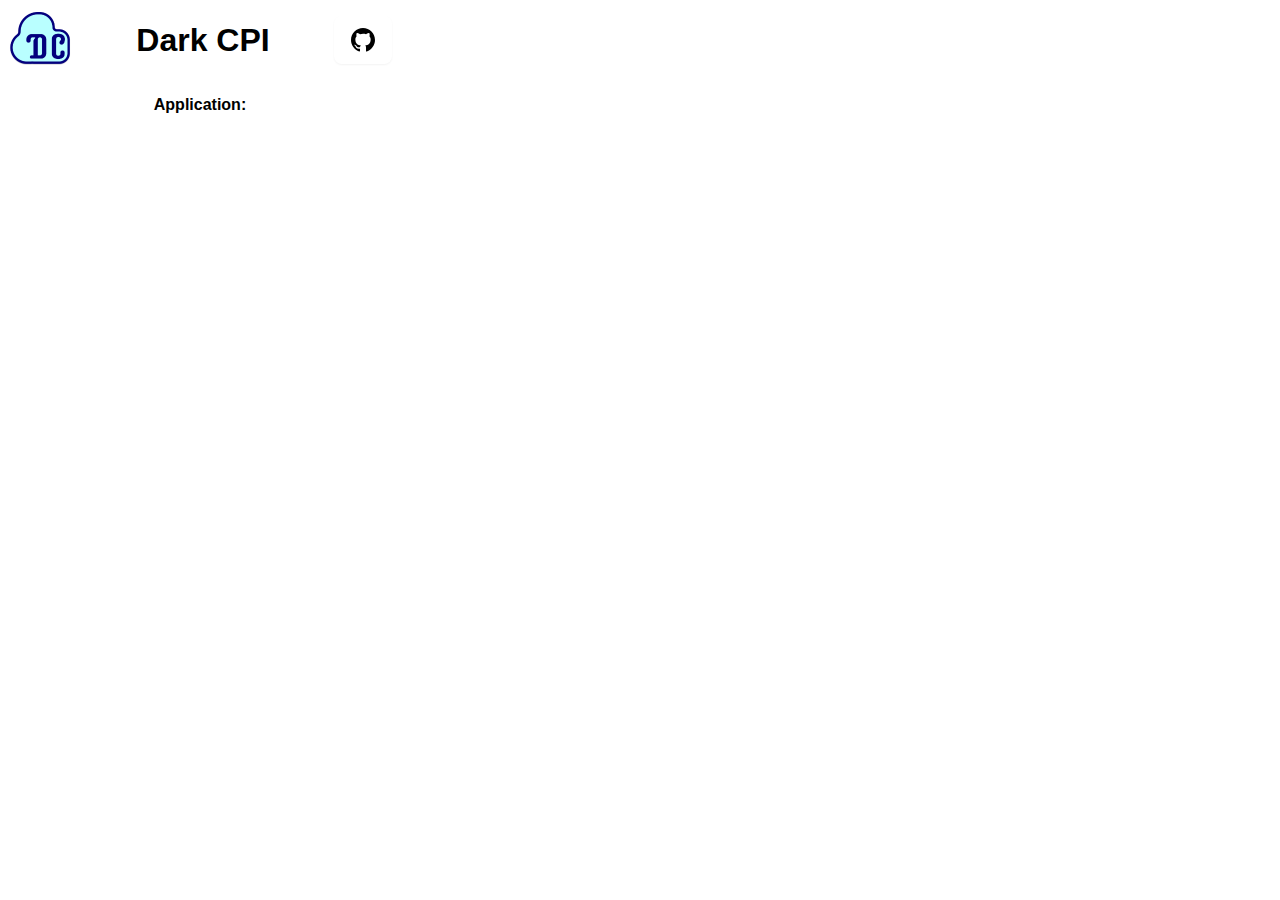
==== commit 86130d8d: "Dev: 1.3.0" ====
--- a/popup/popup.html
+++ b/popup/popup.html
@@ -10,10 +10,12 @@
 
 <body class="darkcpiglobal">
   <nav class="navbar shadow-lg">
-    <div class="flex-1">
-      <a class="btn btn-ghost text-xl" href="#">
-        <img src="logo.png" alt="Logo" class="w-10 mr-2">
-        Dark CPI <span sytle="color:grey" class="version"></span></span></a>
+        <div class="avatar">
+          <div class="rounded" style="width:4em">
+            <img src="logo.png" />
+          </div>
+        </div>
+        <h1 class="item"><span>Dark CPI</span><span sytle="color:grey" class="version"></span></h1>
     </div>
     <div class="flex-none">
       <a href="https://github.com/incpi/Dark-CPI-Web-Extension" target="_blank" class="logo btn"
@@ -28,7 +30,7 @@
   </nav>
   <main>
     <div>
-      <h1 class="text-xl font-bold mb-4"><span class="activeapp"></span> Application: <span class="activetheme"></span></h1>
+      <h1 class="text-xl font-bold"><span class="activeapp"></span> Application: <span class="activetheme"></span></h1>
       <div id="options" class="space-x-2"></div>
     </div>
   </main>
--- a/popup/popup.css
+++ b/popup/popup.css
@@ -31,22 +31,38 @@
         fill: var(--bg-color) !important;
     }
 }
+main h1 {
+    font-size: 1rem;
+    font-weight: bold;
+    display: flex;
+    align-items: center;
+    gap: 0.5em;
+    justify-content: center !important;
+    margin-bottom: 1rem !important;
+}
 
 body {
     font-family: Arial, sans-serif;
     text-align: center;
     width: 400px;
     max-height: 800px;
-    margin-top: 20px;
+    margin:0;
     background-color: var(--bg-color);
     color: var(--text-color);
 }
-
+.darkcpiglobal .navbar{
+    justify-content: space-between;
+}
 main:not(:has(div[role="alert"])) {
     padding: 1em;
-    margin-top: 1em;
 }
-
+#options{
+    display: inline-flex;
+    gap: 1em;
+    .btn{
+        width:7em;
+    }
+}
 .darkcpiglobal {
     .btn:not(.btn-ghost).active,
     .btn:not(.btn-ghost):focus {
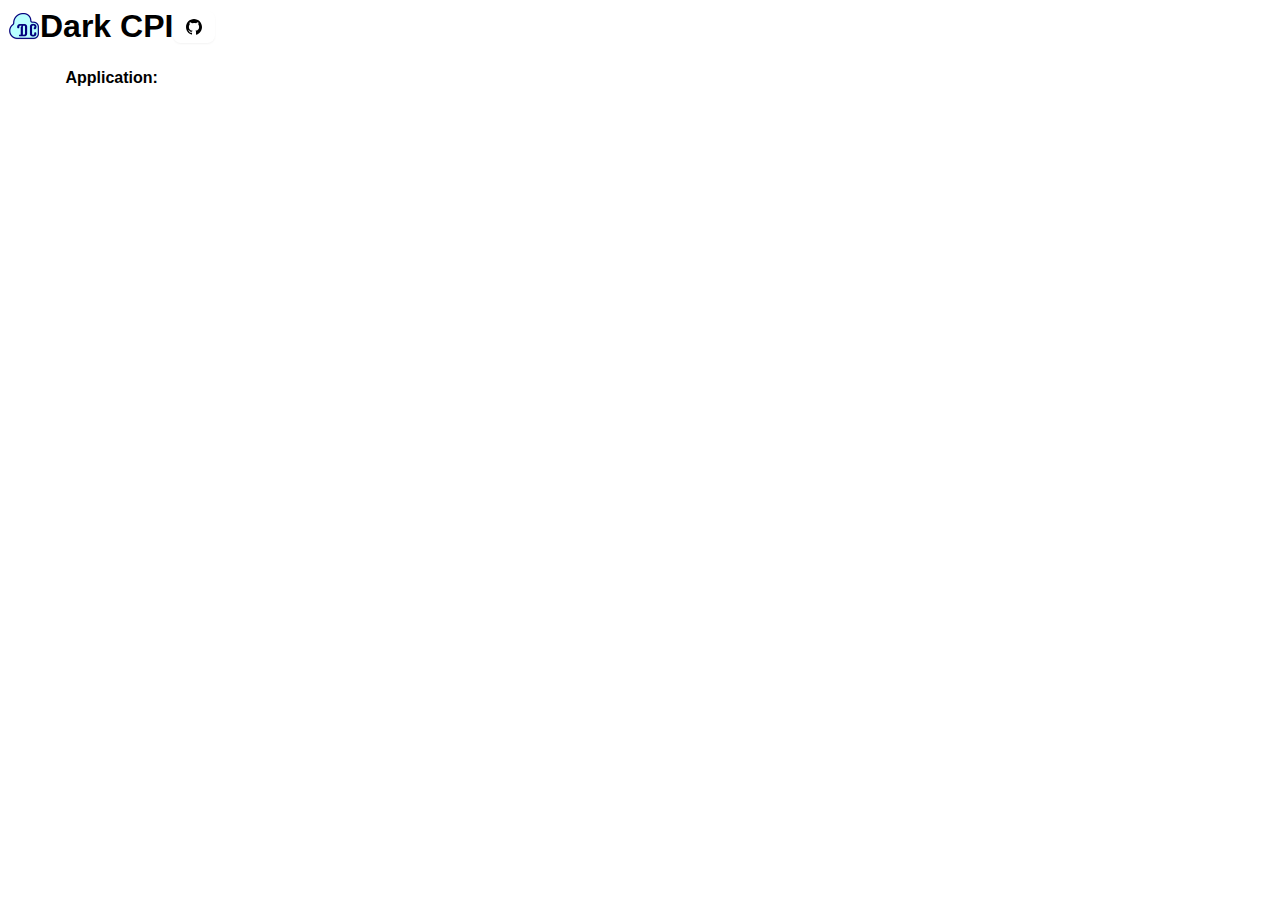
==== commit 6f7868bd: "Cpi app separately added" ====
--- a/popup/popup.html
+++ b/popup/popup.html
@@ -10,16 +10,16 @@
 
 <body class="darkcpiglobal">
   <nav class="navbar shadow-lg">
-        <div class="avatar">
-          <div class="rounded" style="width:4em">
-            <img src="logo.png" />
-          </div>
-        </div>
-        <h1 class="item"><span>Dark CPI</span><span sytle="color:grey" class="version"></span></h1>
+    <div class="avatar">
+      <div class="rounded" style="width:2em">
+        <img src="logo.png" />
+      </div>
+    </div>
+    <h1 class="item"><span>Dark CPI</span><span sytle="color:grey" class="version"></span></h1>
     </div>
     <div class="flex-none">
-      <a href="https://github.com/incpi/Dark-CPI-Web-Extension" target="_blank" class="logo btn"
-        aria-label="GitHub"><svg xmlns="http://www.w3.org/2000/svg" width="24" height="24" viewBox="0 0 24 24"
+      <a href="https://github.com/incpi/Dark-CPI-Web-Extension" target="_blank" class="logo btn btn-sm"
+        aria-label="GitHub"><svg xmlns="http://www.w3.org/2000/svg" width="16" height="16" viewBox="0 0 24 24"
           fill="var(--bg-color)">
           <path
             d="M12 0C5.37 0 0 5.37 0 12c0 5.3 3.438 9.799 8.205 11.385.6.11.82-.258.82-.577v-2.165c-3.338.726-4.042-1.417-4.042-1.417-.546-1.385-1.333-1.754-1.333-1.754-1.089-.744.084-.729.084-.729 1.204.084 1.837 1.236 1.837 1.236 1.07 1.834 2.809 1.304 3.495.997.108-.774.419-1.305.762-1.605-2.665-.302-5.466-1.334-5.466-5.93 0-1.311.469-2.382 1.236-3.22-.124-.303-.536-1.522.116-3.176 0 0 1.008-.323 3.3 1.23a11.49 11.49 0 013.003-.404c1.02.004 2.048.137 3.003.404 2.29-1.553 3.296-1.23 3.296-1.23.654 1.654.242 2.873.118 3.176.77.838 1.235 1.909 1.235 3.22 0 4.606-2.807 5.625-5.479 5.92.43.372.824 1.102.824 2.222v3.293c0 .322.218.694.824.577C20.565 21.796 24 17.298 24 12 24 5.37 18.63 0 12 0z">
--- a/lib/Daisyui.min.css
+++ b/lib/Daisyui.min.css
@@ -1,135 +1,38 @@
 /*daisyui@4.11.1*/
 :root {
-    color-scheme: light;
-    --in: 72.06% 0.191 231.6;
-    --su: 64.8% 0.15 160;
-    --wa: 84.71% 0.199 83.87;
-    --er: 71.76% 0.221 22.18;
-    --pc: 89.824% 0.06192 275.75;
-    --ac: 15.352% 0.0368 183.61;
-    --inc: 0% 0 0;
-    --suc: 0% 0 0;
-    --wac: 0% 0 0;
-    --erc: 0% 0 0;
-    --rounded-box: 1rem;
-    --rounded-btn: 0.5rem;
-    --rounded-badge: 1.9rem;
-    --animation-btn: 0.25s;
-    --animation-input: 0.2s;
-    --btn-focus-scale: 0.95;
-    --border-btn: 1px;
-    --tab-border: 1px;
-    --tab-radius: 0.5rem;
-    --p: 49.12% 0.3096 275.75;
-    --s: 69.71% 0.329 342.55;
-    --sc: 98.71% 0.0106 342.55;
-    --a: 76.76% 0.184 183.61;
-    --n: 32.1785% 0.02476 255.701624;
-    --nc: 89.4994% 0.011585 252.096176;
-    --b1: 100% 0 0;
-    --b2: 96.1151% 0 0;
-    --b3: 92.4169% 0.00108 197.137559;
-    --bc: 27.8078% 0.029596 256.847952;
+  color-scheme: light;
+  --in: 72.06% 0.191 231.6;
+  --su: 64.8% 0.15 160;
+  --wa: 84.71% 0.199 83.87;
+  --er: 71.76% 0.221 22.18;
+  --pc: 89.824% 0.06192 275.75;
+  --ac: 15.352% 0.0368 183.61;
+  --inc: 0% 0 0;
+  --suc: 0% 0 0;
+  --wac: 0% 0 0;
+  --erc: 0% 0 0;
+  --rounded-box: 1rem;
+  --rounded-btn: 0.5rem;
+  --rounded-badge: 1.9rem;
+  --animation-btn: 0.25s;
+  --animation-input: 0.2s;
+  --btn-focus-scale: 0.95;
+  --border-btn: 1px;
+  --tab-border: 1px;
+  --tab-radius: 0.5rem;
+  --p: 49.12% 0.3096 275.75;
+  --s: 69.71% 0.329 342.55;
+  --sc: 98.71% 0.0106 342.55;
+  --a: 76.76% 0.184 183.61;
+  --n: 32.1785% 0.02476 255.701624;
+  --nc: 89.4994% 0.011585 252.096176;
+  --b1: 100% 0 0;
+  --b2: 96.1151% 0 0;
+  --b3: 92.4169% 0.00108 197.137559;
+  --bc: 27.8078% 0.029596 256.847952;
 }
 @media (prefers-color-scheme: dark) {
-    :root {
-        color-scheme: dark;
-        --in: 72.06% 0.191 231.6;
-        --su: 64.8% 0.15 160;
-        --wa: 84.71% 0.199 83.87;
-        --er: 71.76% 0.221 22.18;
-        --pc: 13.138% 0.0392 275.75;
-        --sc: 14.96% 0.052 342.55;
-        --ac: 14.902% 0.0334 183.61;
-        --inc: 0% 0 0;
-        --suc: 0% 0 0;
-        --wac: 0% 0 0;
-        --erc: 0% 0 0;
-        --rounded-box: 1rem;
-        --rounded-btn: 0.5rem;
-        --rounded-badge: 1.9rem;
-        --animation-btn: 0.25s;
-        --animation-input: 0.2s;
-        --btn-focus-scale: 0.95;
-        --border-btn: 1px;
-        --tab-border: 1px;
-        --tab-radius: 0.5rem;
-        --p: 65.69% 0.196 275.75;
-        --s: 74.8% 0.26 342.55;
-        --a: 74.51% 0.167 183.61;
-        --n: 31.3815% 0.021108 254.139175;
-        --nc: 74.6477% 0.0216 264.435964;
-        --b1: 25.3267% 0.015896 252.417568;
-        --b2: 23.2607% 0.013807 253.100675;
-        --b3: 21.1484% 0.01165 254.087939;
-        --bc: 74.6477% 0.0216 264.435964;
-    }
-}
-[data-theme="light"] {
-    color-scheme: light;
-    --in: 72.06% 0.191 231.6;
-    --su: 64.8% 0.15 160;
-    --wa: 84.71% 0.199 83.87;
-    --er: 71.76% 0.221 22.18;
-    --pc: 89.824% 0.06192 275.75;
-    --ac: 15.352% 0.0368 183.61;
-    --inc: 0% 0 0;
-    --suc: 0% 0 0;
-    --wac: 0% 0 0;
-    --erc: 0% 0 0;
-    --rounded-box: 1rem;
-    --rounded-btn: 0.5rem;
-    --rounded-badge: 1.9rem;
-    --animation-btn: 0.25s;
-    --animation-input: 0.2s;
-    --btn-focus-scale: 0.95;
-    --border-btn: 1px;
-    --tab-border: 1px;
-    --tab-radius: 0.5rem;
-    --p: 49.12% 0.3096 275.75;
-    --s: 69.71% 0.329 342.55;
-    --sc: 98.71% 0.0106 342.55;
-    --a: 76.76% 0.184 183.61;
-    --n: 32.1785% 0.02476 255.701624;
-    --nc: 89.4994% 0.011585 252.096176;
-    --b1: 100% 0 0;
-    --b2: 96.1151% 0 0;
-    --b3: 92.4169% 0.00108 197.137559;
-    --bc: 27.8078% 0.029596 256.847952;
-}
-:root:has(input.theme-controller[value="light"]:checked) {
-    color-scheme: light;
-    --in: 72.06% 0.191 231.6;
-    --su: 64.8% 0.15 160;
-    --wa: 84.71% 0.199 83.87;
-    --er: 71.76% 0.221 22.18;
-    --pc: 89.824% 0.06192 275.75;
-    --ac: 15.352% 0.0368 183.61;
-    --inc: 0% 0 0;
-    --suc: 0% 0 0;
-    --wac: 0% 0 0;
-    --erc: 0% 0 0;
-    --rounded-box: 1rem;
-    --rounded-btn: 0.5rem;
-    --rounded-badge: 1.9rem;
-    --animation-btn: 0.25s;
-    --animation-input: 0.2s;
-    --btn-focus-scale: 0.95;
-    --border-btn: 1px;
-    --tab-border: 1px;
-    --tab-radius: 0.5rem;
-    --p: 49.12% 0.3096 275.75;
-    --s: 69.71% 0.329 342.55;
-    --sc: 98.71% 0.0106 342.55;
-    --a: 76.76% 0.184 183.61;
-    --n: 32.1785% 0.02476 255.701624;
-    --nc: 89.4994% 0.011585 252.096176;
-    --b1: 100% 0 0;
-    --b2: 96.1151% 0 0;
-    --b3: 92.4169% 0.00108 197.137559;
-    --bc: 27.8078% 0.029596 256.847952;
-}
-[data-theme="dark"] {
+  :root {
     color-scheme: dark;
     --in: 72.06% 0.191 231.6;
     --su: 64.8% 0.15 160;
@@ -160,2086 +63,2187 @@
     --b2: 23.2607% 0.013807 253.100675;
     --b3: 21.1484% 0.01165 254.087939;
     --bc: 74.6477% 0.0216 264.435964;
+  }
+}
+[data-theme="light"] {
+  color-scheme: light;
+  --in: 72.06% 0.191 231.6;
+  --su: 64.8% 0.15 160;
+  --wa: 84.71% 0.199 83.87;
+  --er: 71.76% 0.221 22.18;
+  --pc: 89.824% 0.06192 275.75;
+  --ac: 15.352% 0.0368 183.61;
+  --inc: 0% 0 0;
+  --suc: 0% 0 0;
+  --wac: 0% 0 0;
+  --erc: 0% 0 0;
+  --rounded-box: 1rem;
+  --rounded-btn: 0.5rem;
+  --rounded-badge: 1.9rem;
+  --animation-btn: 0.25s;
+  --animation-input: 0.2s;
+  --btn-focus-scale: 0.95;
+  --border-btn: 1px;
+  --tab-border: 1px;
+  --tab-radius: 0.5rem;
+  --p: 49.12% 0.3096 275.75;
+  --s: 69.71% 0.329 342.55;
+  --sc: 98.71% 0.0106 342.55;
+  --a: 76.76% 0.184 183.61;
+  --n: 32.1785% 0.02476 255.701624;
+  --nc: 89.4994% 0.011585 252.096176;
+  --b1: 100% 0 0;
+  --b2: 96.1151% 0 0;
+  --b3: 92.4169% 0.00108 197.137559;
+  --bc: 27.8078% 0.029596 256.847952;
+}
+:root:has(input.theme-controller[value="light"]:checked) {
+  color-scheme: light;
+  --in: 72.06% 0.191 231.6;
+  --su: 64.8% 0.15 160;
+  --wa: 84.71% 0.199 83.87;
+  --er: 71.76% 0.221 22.18;
+  --pc: 89.824% 0.06192 275.75;
+  --ac: 15.352% 0.0368 183.61;
+  --inc: 0% 0 0;
+  --suc: 0% 0 0;
+  --wac: 0% 0 0;
+  --erc: 0% 0 0;
+  --rounded-box: 1rem;
+  --rounded-btn: 0.5rem;
+  --rounded-badge: 1.9rem;
+  --animation-btn: 0.25s;
+  --animation-input: 0.2s;
+  --btn-focus-scale: 0.95;
+  --border-btn: 1px;
+  --tab-border: 1px;
+  --tab-radius: 0.5rem;
+  --p: 49.12% 0.3096 275.75;
+  --s: 69.71% 0.329 342.55;
+  --sc: 98.71% 0.0106 342.55;
+  --a: 76.76% 0.184 183.61;
+  --n: 32.1785% 0.02476 255.701624;
+  --nc: 89.4994% 0.011585 252.096176;
+  --b1: 100% 0 0;
+  --b2: 96.1151% 0 0;
+  --b3: 92.4169% 0.00108 197.137559;
+  --bc: 27.8078% 0.029596 256.847952;
+}
+[data-theme="dark"] {
+  color-scheme: dark;
+  --in: 72.06% 0.191 231.6;
+  --su: 64.8% 0.15 160;
+  --wa: 84.71% 0.199 83.87;
+  --er: 71.76% 0.221 22.18;
+  --pc: 13.138% 0.0392 275.75;
+  --sc: 14.96% 0.052 342.55;
+  --ac: 14.902% 0.0334 183.61;
+  --inc: 0% 0 0;
+  --suc: 0% 0 0;
+  --wac: 0% 0 0;
+  --erc: 0% 0 0;
+  --rounded-box: 1rem;
+  --rounded-btn: 0.5rem;
+  --rounded-badge: 1.9rem;
+  --animation-btn: 0.25s;
+  --animation-input: 0.2s;
+  --btn-focus-scale: 0.95;
+  --border-btn: 1px;
+  --tab-border: 1px;
+  --tab-radius: 0.5rem;
+  --p: 65.69% 0.196 275.75;
+  --s: 74.8% 0.26 342.55;
+  --a: 74.51% 0.167 183.61;
+  --n: 31.3815% 0.021108 254.139175;
+  --nc: 74.6477% 0.0216 264.435964;
+  --b1: 25.3267% 0.015896 252.417568;
+  --b2: 23.2607% 0.013807 253.100675;
+  --b3: 21.1484% 0.01165 254.087939;
+  --bc: 74.6477% 0.0216 264.435964;
 }
 :root:has(input.theme-controller[value="dark"]:checked) {
-    color-scheme: dark;
-    --in: 72.06% 0.191 231.6;
-    --su: 64.8% 0.15 160;
-    --wa: 84.71% 0.199 83.87;
-    --er: 71.76% 0.221 22.18;
-    --pc: 13.138% 0.0392 275.75;
-    --sc: 14.96% 0.052 342.55;
-    --ac: 14.902% 0.0334 183.61;
-    --inc: 0% 0 0;
-    --suc: 0% 0 0;
-    --wac: 0% 0 0;
-    --erc: 0% 0 0;
-    --rounded-box: 1rem;
-    --rounded-btn: 0.5rem;
-    --rounded-badge: 1.9rem;
-    --animation-btn: 0.25s;
-    --animation-input: 0.2s;
-    --btn-focus-scale: 0.95;
-    --border-btn: 1px;
-    --tab-border: 1px;
-    --tab-radius: 0.5rem;
-    --p: 65.69% 0.196 275.75;
-    --s: 74.8% 0.26 342.55;
-    --a: 74.51% 0.167 183.61;
-    --n: 31.3815% 0.021108 254.139175;
-    --nc: 74.6477% 0.0216 264.435964;
-    --b1: 25.3267% 0.015896 252.417568;
-    --b2: 23.2607% 0.013807 253.100675;
-    --b3: 21.1484% 0.01165 254.087939;
-    --bc: 74.6477% 0.0216 264.435964;
+  color-scheme: dark;
+  --in: 72.06% 0.191 231.6;
+  --su: 64.8% 0.15 160;
+  --wa: 84.71% 0.199 83.87;
+  --er: 71.76% 0.221 22.18;
+  --pc: 13.138% 0.0392 275.75;
+  --sc: 14.96% 0.052 342.55;
+  --ac: 14.902% 0.0334 183.61;
+  --inc: 0% 0 0;
+  --suc: 0% 0 0;
+  --wac: 0% 0 0;
+  --erc: 0% 0 0;
+  --rounded-box: 1rem;
+  --rounded-btn: 0.5rem;
+  --rounded-badge: 1.9rem;
+  --animation-btn: 0.25s;
+  --animation-input: 0.2s;
+  --btn-focus-scale: 0.95;
+  --border-btn: 1px;
+  --tab-border: 1px;
+  --tab-radius: 0.5rem;
+  --p: 65.69% 0.196 275.75;
+  --s: 74.8% 0.26 342.55;
+  --a: 74.51% 0.167 183.61;
+  --n: 31.3815% 0.021108 254.139175;
+  --nc: 74.6477% 0.0216 264.435964;
+  --b1: 25.3267% 0.015896 252.417568;
+  --b2: 23.2607% 0.013807 253.100675;
+  --b3: 21.1484% 0.01165 254.087939;
+  --bc: 74.6477% 0.0216 264.435964;
 }
 [data-theme="cupcake"] {
-    color-scheme: light;
-    --in: 72.06% 0.191 231.6;
-    --su: 64.8% 0.15 160;
-    --wa: 84.71% 0.199 83.87;
-    --er: 71.76% 0.221 22.18;
-    --pc: 15.2344% 0.017892 200.026556;
-    --sc: 15.787% 0.020249 356.29965;
-    --ac: 15.8762% 0.029206 78.618794;
-    --nc: 84.7148% 0.013247 313.189598;
-    --inc: 0% 0 0;
-    --suc: 0% 0 0;
-    --wac: 0% 0 0;
-    --erc: 0% 0 0;
-    --rounded-box: 1rem;
-    --rounded-badge: 1.9rem;
-    --animation-btn: 0.25s;
-    --animation-input: 0.2s;
-    --btn-focus-scale: 0.95;
-    --border-btn: 1px;
-    --p: 76.172% 0.089459 200.026556;
-    --s: 78.9351% 0.101246 356.29965;
-    --a: 79.3811% 0.146032 78.618794;
-    --n: 23.5742% 0.066235 313.189598;
-    --b1: 97.7882% 0.00418 56.375637;
-    --b2: 93.9822% 0.007638 61.449292;
-    --b3: 91.5861% 0.006811 53.440502;
-    --bc: 23.5742% 0.066235 313.189598;
-    --rounded-btn: 1.9rem;
-    --tab-border: 2px;
-    --tab-radius: 0.7rem;
+  color-scheme: light;
+  --in: 72.06% 0.191 231.6;
+  --su: 64.8% 0.15 160;
+  --wa: 84.71% 0.199 83.87;
+  --er: 71.76% 0.221 22.18;
+  --pc: 15.2344% 0.017892 200.026556;
+  --sc: 15.787% 0.020249 356.29965;
+  --ac: 15.8762% 0.029206 78.618794;
+  --nc: 84.7148% 0.013247 313.189598;
+  --inc: 0% 0 0;
+  --suc: 0% 0 0;
+  --wac: 0% 0 0;
+  --erc: 0% 0 0;
+  --rounded-box: 1rem;
+  --rounded-badge: 1.9rem;
+  --animation-btn: 0.25s;
+  --animation-input: 0.2s;
+  --btn-focus-scale: 0.95;
+  --border-btn: 1px;
+  --p: 76.172% 0.089459 200.026556;
+  --s: 78.9351% 0.101246 356.29965;
+  --a: 79.3811% 0.146032 78.618794;
+  --n: 23.5742% 0.066235 313.189598;
+  --b1: 97.7882% 0.00418 56.375637;
+  --b2: 93.9822% 0.007638 61.449292;
+  --b3: 91.5861% 0.006811 53.440502;
+  --bc: 23.5742% 0.066235 313.189598;
+  --rounded-btn: 1.9rem;
+  --tab-border: 2px;
+  --tab-radius: 0.7rem;
 }
 :root:has(input.theme-controller[value="cupcake"]:checked) {
-    color-scheme: light;
-    --in: 72.06% 0.191 231.6;
-    --su: 64.8% 0.15 160;
-    --wa: 84.71% 0.199 83.87;
-    --er: 71.76% 0.221 22.18;
-    --pc: 15.2344% 0.017892 200.026556;
-    --sc: 15.787% 0.020249 356.29965;
-    --ac: 15.8762% 0.029206 78.618794;
-    --nc: 84.7148% 0.013247 313.189598;
-    --inc: 0% 0 0;
-    --suc: 0% 0 0;
-    --wac: 0% 0 0;
-    --erc: 0% 0 0;
-    --rounded-box: 1rem;
-    --rounded-badge: 1.9rem;
-    --animation-btn: 0.25s;
-    --animation-input: 0.2s;
-    --btn-focus-scale: 0.95;
-    --border-btn: 1px;
-    --p: 76.172% 0.089459 200.026556;
-    --s: 78.9351% 0.101246 356.29965;
-    --a: 79.3811% 0.146032 78.618794;
-    --n: 23.5742% 0.066235 313.189598;
-    --b1: 97.7882% 0.00418 56.375637;
-    --b2: 93.9822% 0.007638 61.449292;
-    --b3: 91.5861% 0.006811 53.440502;
-    --bc: 23.5742% 0.066235 313.189598;
-    --rounded-btn: 1.9rem;
-    --tab-border: 2px;
-    --tab-radius: 0.7rem;
+  color-scheme: light;
+  --in: 72.06% 0.191 231.6;
+  --su: 64.8% 0.15 160;
+  --wa: 84.71% 0.199 83.87;
+  --er: 71.76% 0.221 22.18;
+  --pc: 15.2344% 0.017892 200.026556;
+  --sc: 15.787% 0.020249 356.29965;
+  --ac: 15.8762% 0.029206 78.618794;
+  --nc: 84.7148% 0.013247 313.189598;
+  --inc: 0% 0 0;
+  --suc: 0% 0 0;
+  --wac: 0% 0 0;
+  --erc: 0% 0 0;
+  --rounded-box: 1rem;
+  --rounded-badge: 1.9rem;
+  --animation-btn: 0.25s;
+  --animation-input: 0.2s;
+  --btn-focus-scale: 0.95;
+  --border-btn: 1px;
+  --p: 76.172% 0.089459 200.026556;
+  --s: 78.9351% 0.101246 356.29965;
+  --a: 79.3811% 0.146032 78.618794;
+  --n: 23.5742% 0.066235 313.189598;
+  --b1: 97.7882% 0.00418 56.375637;
+  --b2: 93.9822% 0.007638 61.449292;
+  --b3: 91.5861% 0.006811 53.440502;
+  --bc: 23.5742% 0.066235 313.189598;
+  --rounded-btn: 1.9rem;
+  --tab-border: 2px;
+  --tab-radius: 0.7rem;
 }
 [data-theme="bumblebee"] {
-    color-scheme: light;
-    --b2: 93% 0 0;
-    --b3: 86% 0 0;
-    --in: 72.06% 0.191 231.6;
-    --su: 64.8% 0.15 160;
-    --wa: 84.71% 0.199 83.87;
-    --er: 71.76% 0.221 22.18;
-    --bc: 20% 0 0;
-    --ac: 16.254% 0.0314 56.52;
-    --nc: 82.55% 0.015 281.99;
-    --inc: 0% 0 0;
-    --suc: 0% 0 0;
-    --wac: 0% 0 0;
-    --erc: 0% 0 0;
-    --rounded-box: 1rem;
-    --rounded-btn: 0.5rem;
-    --rounded-badge: 1.9rem;
-    --animation-btn: 0.25s;
-    --animation-input: 0.2s;
-    --btn-focus-scale: 0.95;
-    --border-btn: 1px;
-    --tab-border: 1px;
-    --tab-radius: 0.5rem;
-    --p: 89.51% 0.2132 96.61;
-    --pc: 38.92% 0.046 96.61;
-    --s: 80.39% 0.194 70.76;
-    --sc: 39.38% 0.068 70.76;
-    --a: 81.27% 0.157 56.52;
-    --n: 12.75% 0.075 281.99;
-    --b1: 100% 0 0;
+  color-scheme: light;
+  --b2: 93% 0 0;
+  --b3: 86% 0 0;
+  --in: 72.06% 0.191 231.6;
+  --su: 64.8% 0.15 160;
+  --wa: 84.71% 0.199 83.87;
+  --er: 71.76% 0.221 22.18;
+  --bc: 20% 0 0;
+  --ac: 16.254% 0.0314 56.52;
+  --nc: 82.55% 0.015 281.99;
+  --inc: 0% 0 0;
+  --suc: 0% 0 0;
+  --wac: 0% 0 0;
+  --erc: 0% 0 0;
+  --rounded-box: 1rem;
+  --rounded-btn: 0.5rem;
+  --rounded-badge: 1.9rem;
+  --animation-btn: 0.25s;
+  --animation-input: 0.2s;
+  --btn-focus-scale: 0.95;
+  --border-btn: 1px;
+  --tab-border: 1px;
+  --tab-radius: 0.5rem;
+  --p: 89.51% 0.2132 96.61;
+  --pc: 38.92% 0.046 96.61;
+  --s: 80.39% 0.194 70.76;
+  --sc: 39.38% 0.068 70.76;
+  --a: 81.27% 0.157 56.52;
+  --n: 12.75% 0.075 281.99;
+  --b1: 100% 0 0;
 }
 :root:has(input.theme-controller[value="bumblebee"]:checked) {
-    color-scheme: light;
-    --b2: 93% 0 0;
-    --b3: 86% 0 0;
-    --in: 72.06% 0.191 231.6;
-    --su: 64.8% 0.15 160;
-    --wa: 84.71% 0.199 83.87;
-    --er: 71.76% 0.221 22.18;
-    --bc: 20% 0 0;
-    --ac: 16.254% 0.0314 56.52;
-    --nc: 82.55% 0.015 281.99;
-    --inc: 0% 0 0;
-    --suc: 0% 0 0;
-    --wac: 0% 0 0;
-    --erc: 0% 0 0;
-    --rounded-box: 1rem;
-    --rounded-btn: 0.5rem;
-    --rounded-badge: 1.9rem;
-    --animation-btn: 0.25s;
-    --animation-input: 0.2s;
-    --btn-focus-scale: 0.95;
-    --border-btn: 1px;
-    --tab-border: 1px;
-    --tab-radius: 0.5rem;
-    --p: 89.51% 0.2132 96.61;
-    --pc: 38.92% 0.046 96.61;
-    --s: 80.39% 0.194 70.76;
-    --sc: 39.38% 0.068 70.76;
-    --a: 81.27% 0.157 56.52;
-    --n: 12.75% 0.075 281.99;
-    --b1: 100% 0 0;
+  color-scheme: light;
+  --b2: 93% 0 0;
+  --b3: 86% 0 0;
+  --in: 72.06% 0.191 231.6;
+  --su: 64.8% 0.15 160;
+  --wa: 84.71% 0.199 83.87;
+  --er: 71.76% 0.221 22.18;
+  --bc: 20% 0 0;
+  --ac: 16.254% 0.0314 56.52;
+  --nc: 82.55% 0.015 281.99;
+  --inc: 0% 0 0;
+  --suc: 0% 0 0;
+  --wac: 0% 0 0;
+  --erc: 0% 0 0;
+  --rounded-box: 1rem;
+  --rounded-btn: 0.5rem;
+  --rounded-badge: 1.9rem;
+  --animation-btn: 0.25s;
+  --animation-input: 0.2s;
+  --btn-focus-scale: 0.95;
+  --border-btn: 1px;
+  --tab-border: 1px;
+  --tab-radius: 0.5rem;
+  --p: 89.51% 0.2132 96.61;
+  --pc: 38.92% 0.046 96.61;
+  --s: 80.39% 0.194 70.76;
+  --sc: 39.38% 0.068 70.76;
+  --a: 81.27% 0.157 56.52;
+  --n: 12.75% 0.075 281.99;
+  --b1: 100% 0 0;
 }
 [data-theme="emerald"] {
-    color-scheme: light;
-    --b2: 93% 0 0;
-    --b3: 86% 0 0;
-    --in: 72.06% 0.191 231.6;
-    --su: 64.8% 0.15 160;
-    --wa: 84.71% 0.199 83.87;
-    --er: 71.76% 0.221 22.18;
-    --inc: 0% 0 0;
-    --suc: 0% 0 0;
-    --wac: 0% 0 0;
-    --erc: 0% 0 0;
-    --rounded-box: 1rem;
-    --rounded-btn: 0.5rem;
-    --rounded-badge: 1.9rem;
-    --border-btn: 1px;
-    --tab-border: 1px;
-    --tab-radius: 0.5rem;
-    --p: 76.6626% 0.135433 153.450024;
-    --pc: 33.3872% 0.040618 162.240129;
-    --s: 61.3028% 0.202368 261.294233;
-    --sc: 100% 0 0;
-    --a: 72.7725% 0.149783 33.200363;
-    --ac: 0% 0 0;
-    --n: 35.5192% 0.032071 262.988584;
-    --nc: 98.4625% 0.001706 247.838921;
-    --b1: 100% 0 0;
-    --bc: 35.5192% 0.032071 262.988584;
-    --animation-btn: 0;
-    --animation-input: 0;
-    --btn-focus-scale: 1;
+  color-scheme: light;
+  --b2: 93% 0 0;
+  --b3: 86% 0 0;
+  --in: 72.06% 0.191 231.6;
+  --su: 64.8% 0.15 160;
+  --wa: 84.71% 0.199 83.87;
+  --er: 71.76% 0.221 22.18;
+  --inc: 0% 0 0;
+  --suc: 0% 0 0;
+  --wac: 0% 0 0;
+  --erc: 0% 0 0;
+  --rounded-box: 1rem;
+  --rounded-btn: 0.5rem;
+  --rounded-badge: 1.9rem;
+  --border-btn: 1px;
+  --tab-border: 1px;
+  --tab-radius: 0.5rem;
+  --p: 76.6626% 0.135433 153.450024;
+  --pc: 33.3872% 0.040618 162.240129;
+  --s: 61.3028% 0.202368 261.294233;
+  --sc: 100% 0 0;
+  --a: 72.7725% 0.149783 33.200363;
+  --ac: 0% 0 0;
+  --n: 35.5192% 0.032071 262.988584;
+  --nc: 98.4625% 0.001706 247.838921;
+  --b1: 100% 0 0;
+  --bc: 35.5192% 0.032071 262.988584;
+  --animation-btn: 0;
+  --animation-input: 0;
+  --btn-focus-scale: 1;
 }
 :root:has(input.theme-controller[value="emerald"]:checked) {
-    color-scheme: light;
-    --b2: 93% 0 0;
-    --b3: 86% 0 0;
-    --in: 72.06% 0.191 231.6;
-    --su: 64.8% 0.15 160;
-    --wa: 84.71% 0.199 83.87;
-    --er: 71.76% 0.221 22.18;
-    --inc: 0% 0 0;
-    --suc: 0% 0 0;
-    --wac: 0% 0 0;
-    --erc: 0% 0 0;
-    --rounded-box: 1rem;
-    --rounded-btn: 0.5rem;
-    --rounded-badge: 1.9rem;
-    --border-btn: 1px;
-    --tab-border: 1px;
-    --tab-radius: 0.5rem;
-    --p: 76.6626% 0.135433 153.450024;
-    --pc: 33.3872% 0.040618 162.240129;
-    --s: 61.3028% 0.202368 261.294233;
-    --sc: 100% 0 0;
-    --a: 72.7725% 0.149783 33.200363;
-    --ac: 0% 0 0;
-    --n: 35.5192% 0.032071 262.988584;
-    --nc: 98.4625% 0.001706 247.838921;
-    --b1: 100% 0 0;
-    --bc: 35.5192% 0.032071 262.988584;
-    --animation-btn: 0;
-    --animation-input: 0;
-    --btn-focus-scale: 1;
+  color-scheme: light;
+  --b2: 93% 0 0;
+  --b3: 86% 0 0;
+  --in: 72.06% 0.191 231.6;
+  --su: 64.8% 0.15 160;
+  --wa: 84.71% 0.199 83.87;
+  --er: 71.76% 0.221 22.18;
+  --inc: 0% 0 0;
+  --suc: 0% 0 0;
+  --wac: 0% 0 0;
+  --erc: 0% 0 0;
+  --rounded-box: 1rem;
+  --rounded-btn: 0.5rem;
+  --rounded-badge: 1.9rem;
+  --border-btn: 1px;
+  --tab-border: 1px;
+  --tab-radius: 0.5rem;
+  --p: 76.6626% 0.135433 153.450024;
+  --pc: 33.3872% 0.040618 162.240129;
+  --s: 61.3028% 0.202368 261.294233;
+  --sc: 100% 0 0;
+  --a: 72.7725% 0.149783 33.200363;
+  --ac: 0% 0 0;
+  --n: 35.5192% 0.032071 262.988584;
+  --nc: 98.4625% 0.001706 247.838921;
+  --b1: 100% 0 0;
+  --bc: 35.5192% 0.032071 262.988584;
+  --animation-btn: 0;
+  --animation-input: 0;
+  --btn-focus-scale: 1;
 }
 [data-theme="corporate"] {
-    color-scheme: light;
-    --b2: 93% 0 0;
-    --b3: 86% 0 0;
-    --in: 72.06% 0.191 231.6;
-    --su: 64.8% 0.15 160;
-    --wa: 84.71% 0.199 83.87;
-    --er: 71.76% 0.221 22.18;
-    --pc: 12.078% 0.0456 269.1;
-    --sc: 13.0739% 0.010951 256.688055;
-    --ac: 15.3934% 0.022799 163.57888;
-    --inc: 0% 0 0;
-    --suc: 0% 0 0;
-    --wac: 0% 0 0;
-    --erc: 0% 0 0;
-    --border-btn: 1px;
-    --tab-border: 1px;
-    --p: 60.39% 0.228 269.1;
-    --s: 65.3694% 0.054756 256.688055;
-    --a: 76.9669% 0.113994 163.57888;
-    --n: 22.3899% 0.031305 278.07229;
-    --nc: 95.8796% 0.008588 247.915135;
-    --b1: 100% 0 0;
-    --bc: 22.3899% 0.031305 278.07229;
-    --rounded-box: 0.25rem;
-    --rounded-btn: 0.125rem;
-    --rounded-badge: 0.125rem;
-    --tab-radius: 0.25rem;
-    --animation-btn: 0;
-    --animation-input: 0;
-    --btn-focus-scale: 1;
+  color-scheme: light;
+  --b2: 93% 0 0;
+  --b3: 86% 0 0;
+  --in: 72.06% 0.191 231.6;
+  --su: 64.8% 0.15 160;
+  --wa: 84.71% 0.199 83.87;
+  --er: 71.76% 0.221 22.18;
+  --pc: 12.078% 0.0456 269.1;
+  --sc: 13.0739% 0.010951 256.688055;
+  --ac: 15.3934% 0.022799 163.57888;
+  --inc: 0% 0 0;
+  --suc: 0% 0 0;
+  --wac: 0% 0 0;
+  --erc: 0% 0 0;
+  --border-btn: 1px;
+  --tab-border: 1px;
+  --p: 60.39% 0.228 269.1;
+  --s: 65.3694% 0.054756 256.688055;
+  --a: 76.9669% 0.113994 163.57888;
+  --n: 22.3899% 0.031305 278.07229;
+  --nc: 95.8796% 0.008588 247.915135;
+  --b1: 100% 0 0;
+  --bc: 22.3899% 0.031305 278.07229;
+  --rounded-box: 0.25rem;
+  --rounded-btn: 0.125rem;
+  --rounded-badge: 0.125rem;
+  --tab-radius: 0.25rem;
+  --animation-btn: 0;
+  --animation-input: 0;
+  --btn-focus-scale: 1;
 }
 :root:has(input.theme-controller[value="corporate"]:checked) {
-    color-scheme: light;
-    --b2: 93% 0 0;
-    --b3: 86% 0 0;
-    --in: 72.06% 0.191 231.6;
-    --su: 64.8% 0.15 160;
-    --wa: 84.71% 0.199 83.87;
-    --er: 71.76% 0.221 22.18;
-    --pc: 12.078% 0.0456 269.1;
-    --sc: 13.0739% 0.010951 256.688055;
-    --ac: 15.3934% 0.022799 163.57888;
-    --inc: 0% 0 0;
-    --suc: 0% 0 0;
-    --wac: 0% 0 0;
-    --erc: 0% 0 0;
-    --border-btn: 1px;
-    --tab-border: 1px;
-    --p: 60.39% 0.228 269.1;
-    --s: 65.3694% 0.054756 256.688055;
-    --a: 76.9669% 0.113994 163.57888;
-    --n: 22.3899% 0.031305 278.07229;
-    --nc: 95.8796% 0.008588 247.915135;
-    --b1: 100% 0 0;
-    --bc: 22.3899% 0.031305 278.07229;
-    --rounded-box: 0.25rem;
-    --rounded-btn: 0.125rem;
-    --rounded-badge: 0.125rem;
-    --tab-radius: 0.25rem;
-    --animation-btn: 0;
-    --animation-input: 0;
-    --btn-focus-scale: 1;
+  color-scheme: light;
+  --b2: 93% 0 0;
+  --b3: 86% 0 0;
+  --in: 72.06% 0.191 231.6;
+  --su: 64.8% 0.15 160;
+  --wa: 84.71% 0.199 83.87;
+  --er: 71.76% 0.221 22.18;
+  --pc: 12.078% 0.0456 269.1;
+  --sc: 13.0739% 0.010951 256.688055;
+  --ac: 15.3934% 0.022799 163.57888;
+  --inc: 0% 0 0;
+  --suc: 0% 0 0;
+  --wac: 0% 0 0;
+  --erc: 0% 0 0;
+  --border-btn: 1px;
+  --tab-border: 1px;
+  --p: 60.39% 0.228 269.1;
+  --s: 65.3694% 0.054756 256.688055;
+  --a: 76.9669% 0.113994 163.57888;
+  --n: 22.3899% 0.031305 278.07229;
+  --nc: 95.8796% 0.008588 247.915135;
+  --b1: 100% 0 0;
+  --bc: 22.3899% 0.031305 278.07229;
+  --rounded-box: 0.25rem;
+  --rounded-btn: 0.125rem;
+  --rounded-badge: 0.125rem;
+  --tab-radius: 0.25rem;
+  --animation-btn: 0;
+  --animation-input: 0;
+  --btn-focus-scale: 1;
 }
 [data-theme="synthwave"] {
-    color-scheme: dark;
-    --b2: 20.2941% 0.076211 287.835609;
-    --b3: 18.7665% 0.070475 287.835609;
-    --pc: 14.4421% 0.031903 342.009383;
-    --sc: 15.6543% 0.02362 227.382405;
-    --ac: 17.608% 0.0412 93.72;
-    --rounded-box: 1rem;
-    --rounded-btn: 0.5rem;
-    --rounded-badge: 1.9rem;
-    --animation-btn: 0.25s;
-    --animation-input: 0.2s;
-    --btn-focus-scale: 0.95;
-    --border-btn: 1px;
-    --tab-border: 1px;
-    --tab-radius: 0.5rem;
-    --p: 72.2105% 0.159514 342.009383;
-    --s: 78.2714% 0.118101 227.382405;
-    --a: 88.04% 0.206 93.72;
-    --n: 25.5554% 0.103537 286.507967;
-    --nc: 97.9365% 0.00819 301.358346;
-    --b1: 21.8216% 0.081948 287.835609;
-    --bc: 97.9365% 0.00819 301.358346;
-    --in: 76.5197% 0.12273 231.831603;
-    --inc: 23.5017% 0.096418 290.329844;
-    --su: 86.0572% 0.115038 178.624677;
-    --suc: 23.5017% 0.096418 290.329844;
-    --wa: 85.531% 0.122117 93.722227;
-    --wac: 23.5017% 0.096418 290.329844;
-    --er: 73.7005% 0.121339 32.639257;
-    --erc: 23.5017% 0.096418 290.329844;
+  color-scheme: dark;
+  --b2: 20.2941% 0.076211 287.835609;
+  --b3: 18.7665% 0.070475 287.835609;
+  --pc: 14.4421% 0.031903 342.009383;
+  --sc: 15.6543% 0.02362 227.382405;
+  --ac: 17.608% 0.0412 93.72;
+  --rounded-box: 1rem;
+  --rounded-btn: 0.5rem;
+  --rounded-badge: 1.9rem;
+  --animation-btn: 0.25s;
+  --animation-input: 0.2s;
+  --btn-focus-scale: 0.95;
+  --border-btn: 1px;
+  --tab-border: 1px;
+  --tab-radius: 0.5rem;
+  --p: 72.2105% 0.159514 342.009383;
+  --s: 78.2714% 0.118101 227.382405;
+  --a: 88.04% 0.206 93.72;
+  --n: 25.5554% 0.103537 286.507967;
+  --nc: 97.9365% 0.00819 301.358346;
+  --b1: 21.8216% 0.081948 287.835609;
+  --bc: 97.9365% 0.00819 301.358346;
+  --in: 76.5197% 0.12273 231.831603;
+  --inc: 23.5017% 0.096418 290.329844;
+  --su: 86.0572% 0.115038 178.624677;
+  --suc: 23.5017% 0.096418 290.329844;
+  --wa: 85.531% 0.122117 93.722227;
+  --wac: 23.5017% 0.096418 290.329844;
+  --er: 73.7005% 0.121339 32.639257;
+  --erc: 23.5017% 0.096418 290.329844;
 }
 :root:has(input.theme-controller[value="synthwave"]:checked) {
-    color-scheme: dark;
-    --b2: 20.2941% 0.076211 287.835609;
-    --b3: 18.7665% 0.070475 287.835609;
-    --pc: 14.4421% 0.031903 342.009383;
-    --sc: 15.6543% 0.02362 227.382405;
-    --ac: 17.608% 0.0412 93.72;
-    --rounded-box: 1rem;
-    --rounded-btn: 0.5rem;
-    --rounded-badge: 1.9rem;
-    --animation-btn: 0.25s;
-    --animation-input: 0.2s;
-    --btn-focus-scale: 0.95;
-    --border-btn: 1px;
-    --tab-border: 1px;
-    --tab-radius: 0.5rem;
-    --p: 72.2105% 0.159514 342.009383;
-    --s: 78.2714% 0.118101 227.382405;
-    --a: 88.04% 0.206 93.72;
-    --n: 25.5554% 0.103537 286.507967;
-    --nc: 97.9365% 0.00819 301.358346;
-    --b1: 21.8216% 0.081948 287.835609;
-    --bc: 97.9365% 0.00819 301.358346;
-    --in: 76.5197% 0.12273 231.831603;
-    --inc: 23.5017% 0.096418 290.329844;
-    --su: 86.0572% 0.115038 178.624677;
-    --suc: 23.5017% 0.096418 290.329844;
-    --wa: 85.531% 0.122117 93.722227;
-    --wac: 23.5017% 0.096418 290.329844;
-    --er: 73.7005% 0.121339 32.639257;
-    --erc: 23.5017% 0.096418 290.329844;
+  color-scheme: dark;
+  --b2: 20.2941% 0.076211 287.835609;
+  --b3: 18.7665% 0.070475 287.835609;
+  --pc: 14.4421% 0.031903 342.009383;
+  --sc: 15.6543% 0.02362 227.382405;
+  --ac: 17.608% 0.0412 93.72;
+  --rounded-box: 1rem;
+  --rounded-btn: 0.5rem;
+  --rounded-badge: 1.9rem;
+  --animation-btn: 0.25s;
+  --animation-input: 0.2s;
+  --btn-focus-scale: 0.95;
+  --border-btn: 1px;
+  --tab-border: 1px;
+  --tab-radius: 0.5rem;
+  --p: 72.2105% 0.159514 342.009383;
+  --s: 78.2714% 0.118101 227.382405;
+  --a: 88.04% 0.206 93.72;
+  --n: 25.5554% 0.103537 286.507967;
+  --nc: 97.9365% 0.00819 301.358346;
+  --b1: 21.8216% 0.081948 287.835609;
+  --bc: 97.9365% 0.00819 301.358346;
+  --in: 76.5197% 0.12273 231.831603;
+  --inc: 23.5017% 0.096418 290.329844;
+  --su: 86.0572% 0.115038 178.624677;
+  --suc: 23.5017% 0.096418 290.329844;
+  --wa: 85.531% 0.122117 93.722227;
+  --wac: 23.5017% 0.096418 290.329844;
+  --er: 73.7005% 0.121339 32.639257;
+  --erc: 23.5017% 0.096418 290.329844;
 }
 [data-theme="retro"] {
-    color-scheme: light;
-    --inc: 90.923% 0.043042 262.880917;
-    --suc: 12.541% 0.033982 149.213788;
-    --wac: 13.3168% 0.031484 58.31834;
-    --erc: 13.144% 0.0398 27.33;
-    --animation-btn: 0.25s;
-    --animation-input: 0.2s;
-    --btn-focus-scale: 0.95;
-    --border-btn: 1px;
-    --tab-border: 1px;
-    --p: 76.8664% 0.104092 22.664655;
-    --pc: 26.5104% 0.006243 0.522862;
-    --s: 80.7415% 0.052534 159.094608;
-    --sc: 26.5104% 0.006243 0.522862;
-    --a: 70.3919% 0.125455 52.953428;
-    --ac: 26.5104% 0.006243 0.522862;
-    --n: 28.4181% 0.009519 355.534017;
-    --nc: 92.5604% 0.025113 89.217311;
-    --b1: 91.6374% 0.034554 90.51575;
-    --b2: 88.2722% 0.049418 91.774344;
-    --b3: 84.133% 0.065952 90.856665;
-    --bc: 26.5104% 0.006243 0.522862;
-    --in: 54.615% 0.215208 262.880917;
-    --su: 62.7052% 0.169912 149.213788;
-    --wa: 66.584% 0.157422 58.31834;
-    --er: 65.72% 0.199 27.33;
-    --rounded-box: 0.4rem;
-    --rounded-btn: 0.4rem;
-    --rounded-badge: 0.4rem;
-    --tab-radius: 0.4rem;
+  color-scheme: light;
+  --inc: 90.923% 0.043042 262.880917;
+  --suc: 12.541% 0.033982 149.213788;
+  --wac: 13.3168% 0.031484 58.31834;
+  --erc: 13.144% 0.0398 27.33;
+  --animation-btn: 0.25s;
+  --animation-input: 0.2s;
+  --btn-focus-scale: 0.95;
+  --border-btn: 1px;
+  --tab-border: 1px;
+  --p: 76.8664% 0.104092 22.664655;
+  --pc: 26.5104% 0.006243 0.522862;
+  --s: 80.7415% 0.052534 159.094608;
+  --sc: 26.5104% 0.006243 0.522862;
+  --a: 70.3919% 0.125455 52.953428;
+  --ac: 26.5104% 0.006243 0.522862;
+  --n: 28.4181% 0.009519 355.534017;
+  --nc: 92.5604% 0.025113 89.217311;
+  --b1: 91.6374% 0.034554 90.51575;
+  --b2: 88.2722% 0.049418 91.774344;
+  --b3: 84.133% 0.065952 90.856665;
+  --bc: 26.5104% 0.006243 0.522862;
+  --in: 54.615% 0.215208 262.880917;
+  --su: 62.7052% 0.169912 149.213788;
+  --wa: 66.584% 0.157422 58.31834;
+  --er: 65.72% 0.199 27.33;
+  --rounded-box: 0.4rem;
+  --rounded-btn: 0.4rem;
+  --rounded-badge: 0.4rem;
+  --tab-radius: 0.4rem;
 }
 :root:has(input.theme-controller[value="retro"]:checked) {
-    color-scheme: light;
-    --inc: 90.923% 0.043042 262.880917;
-    --suc: 12.541% 0.033982 149.213788;
-    --wac: 13.3168% 0.031484 58.31834;
-    --erc: 13.144% 0.0398 27.33;
-    --animation-btn: 0.25s;
-    --animation-input: 0.2s;
-    --btn-focus-scale: 0.95;
-    --border-btn: 1px;
-    --tab-border: 1px;
-    --p: 76.8664% 0.104092 22.664655;
-    --pc: 26.5104% 0.006243 0.522862;
-    --s: 80.7415% 0.052534 159.094608;
-    --sc: 26.5104% 0.006243 0.522862;
-    --a: 70.3919% 0.125455 52.953428;
-    --ac: 26.5104% 0.006243 0.522862;
-    --n: 28.4181% 0.009519 355.534017;
-    --nc: 92.5604% 0.025113 89.217311;
-    --b1: 91.6374% 0.034554 90.51575;
-    --b2: 88.2722% 0.049418 91.774344;
-    --b3: 84.133% 0.065952 90.856665;
-    --bc: 26.5104% 0.006243 0.522862;
-    --in: 54.615% 0.215208 262.880917;
-    --su: 62.7052% 0.169912 149.213788;
-    --wa: 66.584% 0.157422 58.31834;
-    --er: 65.72% 0.199 27.33;
-    --rounded-box: 0.4rem;
-    --rounded-btn: 0.4rem;
-    --rounded-badge: 0.4rem;
-    --tab-radius: 0.4rem;
+  color-scheme: light;
+  --inc: 90.923% 0.043042 262.880917;
+  --suc: 12.541% 0.033982 149.213788;
+  --wac: 13.3168% 0.031484 58.31834;
+  --erc: 13.144% 0.0398 27.33;
+  --animation-btn: 0.25s;
+  --animation-input: 0.2s;
+  --btn-focus-scale: 0.95;
+  --border-btn: 1px;
+  --tab-border: 1px;
+  --p: 76.8664% 0.104092 22.664655;
+  --pc: 26.5104% 0.006243 0.522862;
+  --s: 80.7415% 0.052534 159.094608;
+  --sc: 26.5104% 0.006243 0.522862;
+  --a: 70.3919% 0.125455 52.953428;
+  --ac: 26.5104% 0.006243 0.522862;
+  --n: 28.4181% 0.009519 355.534017;
+  --nc: 92.5604% 0.025113 89.217311;
+  --b1: 91.6374% 0.034554 90.51575;
+  --b2: 88.2722% 0.049418 91.774344;
+  --b3: 84.133% 0.065952 90.856665;
+  --bc: 26.5104% 0.006243 0.522862;
+  --in: 54.615% 0.215208 262.880917;
+  --su: 62.7052% 0.169912 149.213788;
+  --wa: 66.584% 0.157422 58.31834;
+  --er: 65.72% 0.199 27.33;
+  --rounded-box: 0.4rem;
+  --rounded-btn: 0.4rem;
+  --rounded-badge: 0.4rem;
+  --tab-radius: 0.4rem;
 }
 [data-theme="cyberpunk"] {
-    color-scheme: light;
-    --b2: 87.8943% 0.16647 104.32;
-    --b3: 81.2786% 0.15394 104.32;
-    --in: 72.06% 0.191 231.6;
-    --su: 64.8% 0.15 160;
-    --wa: 84.71% 0.199 83.87;
-    --er: 71.76% 0.221 22.18;
-    --bc: 18.902% 0.0358 104.32;
-    --pc: 14.844% 0.0418 6.35;
-    --sc: 16.666% 0.0368 204.72;
-    --ac: 14.372% 0.04352 310.43;
-    --inc: 0% 0 0;
-    --suc: 0% 0 0;
-    --wac: 0% 0 0;
-    --erc: 0% 0 0;
-    --animation-btn: 0.25s;
-    --animation-input: 0.2s;
-    --btn-focus-scale: 0.95;
-    --border-btn: 1px;
-    --tab-border: 1px;
-    font-family: ui-monospace, SFMono-Regular, Menlo, Monaco, Consolas, Liberation Mono, Courier New, monospace;
-    --p: 74.22% 0.209 6.35;
-    --s: 83.33% 0.184 204.72;
-    --a: 71.86% 0.2176 310.43;
-    --n: 23.04% 0.065 269.31;
-    --nc: 94.51% 0.179 104.32;
-    --b1: 94.51% 0.179 104.32;
-    --rounded-box: 0;
-    --rounded-btn: 0;
-    --rounded-badge: 0;
-    --tab-radius: 0;
+  color-scheme: light;
+  --b2: 87.8943% 0.16647 104.32;
+  --b3: 81.2786% 0.15394 104.32;
+  --in: 72.06% 0.191 231.6;
+  --su: 64.8% 0.15 160;
+  --wa: 84.71% 0.199 83.87;
+  --er: 71.76% 0.221 22.18;
+  --bc: 18.902% 0.0358 104.32;
+  --pc: 14.844% 0.0418 6.35;
+  --sc: 16.666% 0.0368 204.72;
+  --ac: 14.372% 0.04352 310.43;
+  --inc: 0% 0 0;
+  --suc: 0% 0 0;
+  --wac: 0% 0 0;
+  --erc: 0% 0 0;
+  --animation-btn: 0.25s;
+  --animation-input: 0.2s;
+  --btn-focus-scale: 0.95;
+  --border-btn: 1px;
+  --tab-border: 1px;
+  font-family: ui-monospace, SFMono-Regular, Menlo, Monaco, Consolas,
+    Liberation Mono, Courier New, monospace;
+  --p: 74.22% 0.209 6.35;
+  --s: 83.33% 0.184 204.72;
+  --a: 71.86% 0.2176 310.43;
+  --n: 23.04% 0.065 269.31;
+  --nc: 94.51% 0.179 104.32;
+  --b1: 94.51% 0.179 104.32;
+  --rounded-box: 0;
+  --rounded-btn: 0;
+  --rounded-badge: 0;
+  --tab-radius: 0;
 }
 :root:has(input.theme-controller[value="cyberpunk"]:checked) {
-    color-scheme: light;
-    --b2: 87.8943% 0.16647 104.32;
-    --b3: 81.2786% 0.15394 104.32;
-    --in: 72.06% 0.191 231.6;
-    --su: 64.8% 0.15 160;
-    --wa: 84.71% 0.199 83.87;
-    --er: 71.76% 0.221 22.18;
-    --bc: 18.902% 0.0358 104.32;
-    --pc: 14.844% 0.0418 6.35;
-    --sc: 16.666% 0.0368 204.72;
-    --ac: 14.372% 0.04352 310.43;
-    --inc: 0% 0 0;
-    --suc: 0% 0 0;
-    --wac: 0% 0 0;
-    --erc: 0% 0 0;
-    --animation-btn: 0.25s;
-    --animation-input: 0.2s;
-    --btn-focus-scale: 0.95;
-    --border-btn: 1px;
-    --tab-border: 1px;
-    font-family: ui-monospace, SFMono-Regular, Menlo, Monaco, Consolas, Liberation Mono, Courier New, monospace;
-    --p: 74.22% 0.209 6.35;
-    --s: 83.33% 0.184 204.72;
-    --a: 71.86% 0.2176 310.43;
-    --n: 23.04% 0.065 269.31;
-    --nc: 94.51% 0.179 104.32;
-    --b1: 94.51% 0.179 104.32;
-    --rounded-box: 0;
-    --rounded-btn: 0;
-    --rounded-badge: 0;
-    --tab-radius: 0;
+  color-scheme: light;
+  --b2: 87.8943% 0.16647 104.32;
+  --b3: 81.2786% 0.15394 104.32;
+  --in: 72.06% 0.191 231.6;
+  --su: 64.8% 0.15 160;
+  --wa: 84.71% 0.199 83.87;
+  --er: 71.76% 0.221 22.18;
+  --bc: 18.902% 0.0358 104.32;
+  --pc: 14.844% 0.0418 6.35;
+  --sc: 16.666% 0.0368 204.72;
+  --ac: 14.372% 0.04352 310.43;
+  --inc: 0% 0 0;
+  --suc: 0% 0 0;
+  --wac: 0% 0 0;
+  --erc: 0% 0 0;
+  --animation-btn: 0.25s;
+  --animation-input: 0.2s;
+  --btn-focus-scale: 0.95;
+  --border-btn: 1px;
+  --tab-border: 1px;
+  font-family: ui-monospace, SFMono-Regular, Menlo, Monaco, Consolas,
+    Liberation Mono, Courier New, monospace;
+  --p: 74.22% 0.209 6.35;
+  --s: 83.33% 0.184 204.72;
+  --a: 71.86% 0.2176 310.43;
+  --n: 23.04% 0.065 269.31;
+  --nc: 94.51% 0.179 104.32;
+  --b1: 94.51% 0.179 104.32;
+  --rounded-box: 0;
+  --rounded-btn: 0;
+  --rounded-badge: 0;
+  --tab-radius: 0;
 }
 [data-theme="valentine"] {
-    color-scheme: light;
-    --b2: 88.0567% 0.024834 337.06289;
-    --b3: 81.4288% 0.022964 337.06289;
-    --pc: 13.7239% 0.030755 15.066527;
-    --sc: 14.3942% 0.029258 293.189609;
-    --ac: 14.2537% 0.014961 197.828857;
-    --inc: 90.923% 0.043042 262.880917;
-    --suc: 12.541% 0.033982 149.213788;
-    --wac: 13.3168% 0.031484 58.31834;
-    --erc: 14.614% 0.0414 27.33;
-    --rounded-box: 1rem;
-    --rounded-badge: 1.9rem;
-    --animation-btn: 0.25s;
-    --animation-input: 0.2s;
-    --btn-focus-scale: 0.95;
-    --border-btn: 1px;
-    --tab-border: 1px;
-    --p: 68.6197% 0.153774 15.066527;
-    --s: 71.971% 0.14629 293.189609;
-    --a: 71.2685% 0.074804 197.828857;
-    --n: 54.6053% 0.143342 358.004839;
-    --nc: 90.2701% 0.037202 336.955191;
-    --b1: 94.6846% 0.026703 337.06289;
-    --bc: 37.3085% 0.081131 4.606426;
-    --in: 54.615% 0.215208 262.880917;
-    --su: 62.7052% 0.169912 149.213788;
-    --wa: 66.584% 0.157422 58.31834;
-    --er: 73.07% 0.207 27.33;
-    --rounded-btn: 1.9rem;
-    --tab-radius: 0.7rem;
+  color-scheme: light;
+  --b2: 88.0567% 0.024834 337.06289;
+  --b3: 81.4288% 0.022964 337.06289;
+  --pc: 13.7239% 0.030755 15.066527;
+  --sc: 14.3942% 0.029258 293.189609;
+  --ac: 14.2537% 0.014961 197.828857;
+  --inc: 90.923% 0.043042 262.880917;
+  --suc: 12.541% 0.033982 149.213788;
+  --wac: 13.3168% 0.031484 58.31834;
+  --erc: 14.614% 0.0414 27.33;
+  --rounded-box: 1rem;
+  --rounded-badge: 1.9rem;
+  --animation-btn: 0.25s;
+  --animation-input: 0.2s;
+  --btn-focus-scale: 0.95;
+  --border-btn: 1px;
+  --tab-border: 1px;
+  --p: 68.6197% 0.153774 15.066527;
+  --s: 71.971% 0.14629 293.189609;
+  --a: 71.2685% 0.074804 197.828857;
+  --n: 54.6053% 0.143342 358.004839;
+  --nc: 90.2701% 0.037202 336.955191;
+  --b1: 94.6846% 0.026703 337.06289;
+  --bc: 37.3085% 0.081131 4.606426;
+  --in: 54.615% 0.215208 262.880917;
+  --su: 62.7052% 0.169912 149.213788;
+  --wa: 66.584% 0.157422 58.31834;
+  --er: 73.07% 0.207 27.33;
+  --rounded-btn: 1.9rem;
+  --tab-radius: 0.7rem;
 }
 :root:has(input.theme-controller[value="valentine"]:checked) {
-    color-scheme: light;
-    --b2: 88.0567% 0.024834 337.06289;
-    --b3: 81.4288% 0.022964 337.06289;
-    --pc: 13.7239% 0.030755 15.066527;
-    --sc: 14.3942% 0.029258 293.189609;
-    --ac: 14.2537% 0.014961 197.828857;
-    --inc: 90.923% 0.043042 262.880917;
-    --suc: 12.541% 0.033982 149.213788;
-    --wac: 13.3168% 0.031484 58.31834;
-    --erc: 14.614% 0.0414 27.33;
-    --rounded-box: 1rem;
-    --rounded-badge: 1.9rem;
-    --animation-btn: 0.25s;
-    --animation-input: 0.2s;
-    --btn-focus-scale: 0.95;
-    --border-btn: 1px;
-    --tab-border: 1px;
-    --p: 68.6197% 0.153774 15.066527;
-    --s: 71.971% 0.14629 293.189609;
-    --a: 71.2685% 0.074804 197.828857;
-    --n: 54.6053% 0.143342 358.004839;
-    --nc: 90.2701% 0.037202 336.955191;
-    --b1: 94.6846% 0.026703 337.06289;
-    --bc: 37.3085% 0.081131 4.606426;
-    --in: 54.615% 0.215208 262.880917;
-    --su: 62.7052% 0.169912 149.213788;
-    --wa: 66.584% 0.157422 58.31834;
-    --er: 73.07% 0.207 27.33;
-    --rounded-btn: 1.9rem;
-    --tab-radius: 0.7rem;
+  color-scheme: light;
+  --b2: 88.0567% 0.024834 337.06289;
+  --b3: 81.4288% 0.022964 337.06289;
+  --pc: 13.7239% 0.030755 15.066527;
+  --sc: 14.3942% 0.029258 293.189609;
+  --ac: 14.2537% 0.014961 197.828857;
+  --inc: 90.923% 0.043042 262.880917;
+  --suc: 12.541% 0.033982 149.213788;
+  --wac: 13.3168% 0.031484 58.31834;
+  --erc: 14.614% 0.0414 27.33;
+  --rounded-box: 1rem;
+  --rounded-badge: 1.9rem;
+  --animation-btn: 0.25s;
+  --animation-input: 0.2s;
+  --btn-focus-scale: 0.95;
+  --border-btn: 1px;
+  --tab-border: 1px;
+  --p: 68.6197% 0.153774 15.066527;
+  --s: 71.971% 0.14629 293.189609;
+  --a: 71.2685% 0.074804 197.828857;
+  --n: 54.6053% 0.143342 358.004839;
+  --nc: 90.2701% 0.037202 336.955191;
+  --b1: 94.6846% 0.026703 337.06289;
+  --bc: 37.3085% 0.081131 4.606426;
+  --in: 54.615% 0.215208 262.880917;
+  --su: 62.7052% 0.169912 149.213788;
+  --wa: 66.584% 0.157422 58.31834;
+  --er: 73.07% 0.207 27.33;
+  --rounded-btn: 1.9rem;
+  --tab-radius: 0.7rem;
 }
 [data-theme="halloween"] {
-    color-scheme: dark;
-    --b2: 23.0416% 0 0;
-    --b3: 21.3072% 0 0;
-    --bc: 84.9552% 0 0;
-    --sc: 89.196% 0.0496 305.03;
-    --nc: 84.8742% 0.009322 65.681484;
-    --inc: 90.923% 0.043042 262.880917;
-    --suc: 12.541% 0.033982 149.213788;
-    --wac: 13.3168% 0.031484 58.31834;
-    --erc: 13.144% 0.0398 27.33;
-    --rounded-box: 1rem;
-    --rounded-btn: 0.5rem;
-    --rounded-badge: 1.9rem;
-    --animation-btn: 0.25s;
-    --animation-input: 0.2s;
-    --btn-focus-scale: 0.95;
-    --border-btn: 1px;
-    --tab-border: 1px;
-    --tab-radius: 0.5rem;
-    --p: 77.48% 0.204 60.62;
-    --pc: 19.6935% 0.004671 196.779412;
-    --s: 45.98% 0.248 305.03;
-    --a: 64.8% 0.223 136.073479;
-    --ac: 0% 0 0;
-    --n: 24.371% 0.046608 65.681484;
-    --b1: 24.7759% 0 0;
-    --in: 54.615% 0.215208 262.880917;
-    --su: 62.7052% 0.169912 149.213788;
-    --wa: 66.584% 0.157422 58.31834;
-    --er: 65.72% 0.199 27.33;
+  color-scheme: dark;
+  --b2: 23.0416% 0 0;
+  --b3: 21.3072% 0 0;
+  --bc: 84.9552% 0 0;
+  --sc: 89.196% 0.0496 305.03;
+  --nc: 84.8742% 0.009322 65.681484;
+  --inc: 90.923% 0.043042 262.880917;
+  --suc: 12.541% 0.033982 149.213788;
+  --wac: 13.3168% 0.031484 58.31834;
+  --erc: 13.144% 0.0398 27.33;
+  --rounded-box: 1rem;
+  --rounded-btn: 0.5rem;
+  --rounded-badge: 1.9rem;
+  --animation-btn: 0.25s;
+  --animation-input: 0.2s;
+  --btn-focus-scale: 0.95;
+  --border-btn: 1px;
+  --tab-border: 1px;
+  --tab-radius: 0.5rem;
+  --p: 77.48% 0.204 60.62;
+  --pc: 19.6935% 0.004671 196.779412;
+  --s: 45.98% 0.248 305.03;
+  --a: 64.8% 0.223 136.073479;
+  --ac: 0% 0 0;
+  --n: 24.371% 0.046608 65.681484;
+  --b1: 24.7759% 0 0;
+  --in: 54.615% 0.215208 262.880917;
+  --su: 62.7052% 0.169912 149.213788;
+  --wa: 66.584% 0.157422 58.31834;
+  --er: 65.72% 0.199 27.33;
 }
 :root:has(input.theme-controller[value="halloween"]:checked) {
-    color-scheme: dark;
-    --b2: 23.0416% 0 0;
-    --b3: 21.3072% 0 0;
-    --bc: 84.9552% 0 0;
-    --sc: 89.196% 0.0496 305.03;
-    --nc: 84.8742% 0.009322 65.681484;
-    --inc: 90.923% 0.043042 262.880917;
-    --suc: 12.541% 0.033982 149.213788;
-    --wac: 13.3168% 0.031484 58.31834;
-    --erc: 13.144% 0.0398 27.33;
-    --rounded-box: 1rem;
-    --rounded-btn: 0.5rem;
-    --rounded-badge: 1.9rem;
-    --animation-btn: 0.25s;
-    --animation-input: 0.2s;
-    --btn-focus-scale: 0.95;
-    --border-btn: 1px;
-    --tab-border: 1px;
-    --tab-radius: 0.5rem;
-    --p: 77.48% 0.204 60.62;
-    --pc: 19.6935% 0.004671 196.779412;
-    --s: 45.98% 0.248 305.03;
-    --a: 64.8% 0.223 136.073479;
-    --ac: 0% 0 0;
-    --n: 24.371% 0.046608 65.681484;
-    --b1: 24.7759% 0 0;
-    --in: 54.615% 0.215208 262.880917;
-    --su: 62.7052% 0.169912 149.213788;
-    --wa: 66.584% 0.157422 58.31834;
-    --er: 65.72% 0.199 27.33;
+  color-scheme: dark;
+  --b2: 23.0416% 0 0;
+  --b3: 21.3072% 0 0;
+  --bc: 84.9552% 0 0;
+  --sc: 89.196% 0.0496 305.03;
+  --nc: 84.8742% 0.009322 65.681484;
+  --inc: 90.923% 0.043042 262.880917;
+  --suc: 12.541% 0.033982 149.213788;
+  --wac: 13.3168% 0.031484 58.31834;
+  --erc: 13.144% 0.0398 27.33;
+  --rounded-box: 1rem;
+  --rounded-btn: 0.5rem;
+  --rounded-badge: 1.9rem;
+  --animation-btn: 0.25s;
+  --animation-input: 0.2s;
+  --btn-focus-scale: 0.95;
+  --border-btn: 1px;
+  --tab-border: 1px;
+  --tab-radius: 0.5rem;
+  --p: 77.48% 0.204 60.62;
+  --pc: 19.6935% 0.004671 196.779412;
+  --s: 45.98% 0.248 305.03;
+  --a: 64.8% 0.223 136.073479;
+  --ac: 0% 0 0;
+  --n: 24.371% 0.046608 65.681484;
+  --b1: 24.7759% 0 0;
+  --in: 54.615% 0.215208 262.880917;
+  --su: 62.7052% 0.169912 149.213788;
+  --wa: 66.584% 0.157422 58.31834;
+  --er: 65.72% 0.199 27.33;
 }
 [data-theme="garden"] {
-    color-scheme: light;
-    --b2: 86.4453% 0.002011 17.197414;
-    --b3: 79.9386% 0.00186 17.197414;
-    --in: 72.06% 0.191 231.6;
-    --su: 64.8% 0.15 160;
-    --wa: 84.71% 0.199 83.87;
-    --er: 71.76% 0.221 22.18;
-    --sc: 89.699% 0.022197 355.095988;
-    --ac: 11.2547% 0.010859 154.390187;
-    --inc: 0% 0 0;
-    --suc: 0% 0 0;
-    --wac: 0% 0 0;
-    --erc: 0% 0 0;
-    --rounded-box: 1rem;
-    --rounded-btn: 0.5rem;
-    --rounded-badge: 1.9rem;
-    --animation-btn: 0.25s;
-    --animation-input: 0.2s;
-    --btn-focus-scale: 0.95;
-    --border-btn: 1px;
-    --tab-border: 1px;
-    --tab-radius: 0.5rem;
-    --p: 62.45% 0.278 3.83636;
-    --pc: 100% 0 0;
-    --s: 48.4952% 0.110985 355.095988;
-    --a: 56.2735% 0.054297 154.390187;
-    --n: 24.1559% 0.049362 89.070594;
-    --nc: 92.9519% 0.002163 17.197414;
-    --b1: 92.9519% 0.002163 17.197414;
-    --bc: 16.9617% 0.001664 17.32068;
+  color-scheme: light;
+  --b2: 86.4453% 0.002011 17.197414;
+  --b3: 79.9386% 0.00186 17.197414;
+  --in: 72.06% 0.191 231.6;
+  --su: 64.8% 0.15 160;
+  --wa: 84.71% 0.199 83.87;
+  --er: 71.76% 0.221 22.18;
+  --sc: 89.699% 0.022197 355.095988;
+  --ac: 11.2547% 0.010859 154.390187;
+  --inc: 0% 0 0;
+  --suc: 0% 0 0;
+  --wac: 0% 0 0;
+  --erc: 0% 0 0;
+  --rounded-box: 1rem;
+  --rounded-btn: 0.5rem;
+  --rounded-badge: 1.9rem;
+  --animation-btn: 0.25s;
+  --animation-input: 0.2s;
+  --btn-focus-scale: 0.95;
+  --border-btn: 1px;
+  --tab-border: 1px;
+  --tab-radius: 0.5rem;
+  --p: 62.45% 0.278 3.83636;
+  --pc: 100% 0 0;
+  --s: 48.4952% 0.110985 355.095988;
+  --a: 56.2735% 0.054297 154.390187;
+  --n: 24.1559% 0.049362 89.070594;
+  --nc: 92.9519% 0.002163 17.197414;
+  --b1: 92.9519% 0.002163 17.197414;
+  --bc: 16.9617% 0.001664 17.32068;
 }
 :root:has(input.theme-controller[value="garden"]:checked) {
-    color-scheme: light;
-    --b2: 86.4453% 0.002011 17.197414;
-    --b3: 79.9386% 0.00186 17.197414;
-    --in: 72.06% 0.191 231.6;
-    --su: 64.8% 0.15 160;
-    --wa: 84.71% 0.199 83.87;
-    --er: 71.76% 0.221 22.18;
-    --sc: 89.699% 0.022197 355.095988;
-    --ac: 11.2547% 0.010859 154.390187;
-    --inc: 0% 0 0;
-    --suc: 0% 0 0;
-    --wac: 0% 0 0;
-    --erc: 0% 0 0;
-    --rounded-box: 1rem;
-    --rounded-btn: 0.5rem;
-    --rounded-badge: 1.9rem;
-    --animation-btn: 0.25s;
-    --animation-input: 0.2s;
-    --btn-focus-scale: 0.95;
-    --border-btn: 1px;
-    --tab-border: 1px;
-    --tab-radius: 0.5rem;
-    --p: 62.45% 0.278 3.83636;
-    --pc: 100% 0 0;
-    --s: 48.4952% 0.110985 355.095988;
-    --a: 56.2735% 0.054297 154.390187;
-    --n: 24.1559% 0.049362 89.070594;
-    --nc: 92.9519% 0.002163 17.197414;
-    --b1: 92.9519% 0.002163 17.197414;
-    --bc: 16.9617% 0.001664 17.32068;
+  color-scheme: light;
+  --b2: 86.4453% 0.002011 17.197414;
+  --b3: 79.9386% 0.00186 17.197414;
+  --in: 72.06% 0.191 231.6;
+  --su: 64.8% 0.15 160;
+  --wa: 84.71% 0.199 83.87;
+  --er: 71.76% 0.221 22.18;
+  --sc: 89.699% 0.022197 355.095988;
+  --ac: 11.2547% 0.010859 154.390187;
+  --inc: 0% 0 0;
+  --suc: 0% 0 0;
+  --wac: 0% 0 0;
+  --erc: 0% 0 0;
+  --rounded-box: 1rem;
+  --rounded-btn: 0.5rem;
+  --rounded-badge: 1.9rem;
+  --animation-btn: 0.25s;
+  --animation-input: 0.2s;
+  --btn-focus-scale: 0.95;
+  --border-btn: 1px;
+  --tab-border: 1px;
+  --tab-radius: 0.5rem;
+  --p: 62.45% 0.278 3.83636;
+  --pc: 100% 0 0;
+  --s: 48.4952% 0.110985 355.095988;
+  --a: 56.2735% 0.054297 154.390187;
+  --n: 24.1559% 0.049362 89.070594;
+  --nc: 92.9519% 0.002163 17.197414;
+  --b1: 92.9519% 0.002163 17.197414;
+  --bc: 16.9617% 0.001664 17.32068;
 }
 [data-theme="forest"] {
-    color-scheme: dark;
-    --b2: 17.522% 0.007709 17.911578;
-    --b3: 16.2032% 0.007129 17.911578;
-    --in: 72.06% 0.191 231.6;
-    --su: 64.8% 0.15 160;
-    --wa: 84.71% 0.199 83.87;
-    --er: 71.76% 0.221 22.18;
-    --bc: 83.7682% 0.001658 17.911578;
-    --sc: 13.9553% 0.027077 168.327128;
-    --ac: 14.1257% 0.02389 185.713193;
-    --nc: 86.1397% 0.007806 171.364646;
-    --inc: 0% 0 0;
-    --suc: 0% 0 0;
-    --wac: 0% 0 0;
-    --erc: 0% 0 0;
-    --rounded-box: 1rem;
-    --rounded-badge: 1.9rem;
-    --animation-btn: 0.25s;
-    --animation-input: 0.2s;
-    --btn-focus-scale: 0.95;
-    --border-btn: 1px;
-    --tab-border: 1px;
-    --tab-radius: 0.5rem;
-    --p: 68.6283% 0.185567 148.958922;
-    --pc: 0% 0 0;
-    --s: 69.7764% 0.135385 168.327128;
-    --a: 70.6285% 0.119451 185.713193;
-    --n: 30.6985% 0.039032 171.364646;
-    --b1: 18.8409% 0.00829 17.911578;
-    --rounded-btn: 1.9rem;
+  color-scheme: dark;
+  --b2: 17.522% 0.007709 17.911578;
+  --b3: 16.2032% 0.007129 17.911578;
+  --in: 72.06% 0.191 231.6;
+  --su: 64.8% 0.15 160;
+  --wa: 84.71% 0.199 83.87;
+  --er: 71.76% 0.221 22.18;
+  --bc: 83.7682% 0.001658 17.911578;
+  --sc: 13.9553% 0.027077 168.327128;
+  --ac: 14.1257% 0.02389 185.713193;
+  --nc: 86.1397% 0.007806 171.364646;
+  --inc: 0% 0 0;
+  --suc: 0% 0 0;
+  --wac: 0% 0 0;
+  --erc: 0% 0 0;
+  --rounded-box: 1rem;
+  --rounded-badge: 1.9rem;
+  --animation-btn: 0.25s;
+  --animation-input: 0.2s;
+  --btn-focus-scale: 0.95;
+  --border-btn: 1px;
+  --tab-border: 1px;
+  --tab-radius: 0.5rem;
+  --p: 68.6283% 0.185567 148.958922;
+  --pc: 0% 0 0;
+  --s: 69.7764% 0.135385 168.327128;
+  --a: 70.6285% 0.119451 185.713193;
+  --n: 30.6985% 0.039032 171.364646;
+  --b1: 18.8409% 0.00829 17.911578;
+  --rounded-btn: 1.9rem;
 }
 :root:has(input.theme-controller[value="forest"]:checked) {
-    color-scheme: dark;
-    --b2: 17.522% 0.007709 17.911578;
-    --b3: 16.2032% 0.007129 17.911578;
-    --in: 72.06% 0.191 231.6;
-    --su: 64.8% 0.15 160;
-    --wa: 84.71% 0.199 83.87;
-    --er: 71.76% 0.221 22.18;
-    --bc: 83.7682% 0.001658 17.911578;
-    --sc: 13.9553% 0.027077 168.327128;
-    --ac: 14.1257% 0.02389 185.713193;
-    --nc: 86.1397% 0.007806 171.364646;
-    --inc: 0% 0 0;
-    --suc: 0% 0 0;
-    --wac: 0% 0 0;
-    --erc: 0% 0 0;
-    --rounded-box: 1rem;
-    --rounded-badge: 1.9rem;
-    --animation-btn: 0.25s;
-    --animation-input: 0.2s;
-    --btn-focus-scale: 0.95;
-    --border-btn: 1px;
-    --tab-border: 1px;
-    --tab-radius: 0.5rem;
-    --p: 68.6283% 0.185567 148.958922;
-    --pc: 0% 0 0;
-    --s: 69.7764% 0.135385 168.327128;
-    --a: 70.6285% 0.119451 185.713193;
-    --n: 30.6985% 0.039032 171.364646;
-    --b1: 18.8409% 0.00829 17.911578;
-    --rounded-btn: 1.9rem;
+  color-scheme: dark;
+  --b2: 17.522% 0.007709 17.911578;
+  --b3: 16.2032% 0.007129 17.911578;
+  --in: 72.06% 0.191 231.6;
+  --su: 64.8% 0.15 160;
+  --wa: 84.71% 0.199 83.87;
+  --er: 71.76% 0.221 22.18;
+  --bc: 83.7682% 0.001658 17.911578;
+  --sc: 13.9553% 0.027077 168.327128;
+  --ac: 14.1257% 0.02389 185.713193;
+  --nc: 86.1397% 0.007806 171.364646;
+  --inc: 0% 0 0;
+  --suc: 0% 0 0;
+  --wac: 0% 0 0;
+  --erc: 0% 0 0;
+  --rounded-box: 1rem;
+  --rounded-badge: 1.9rem;
+  --animation-btn: 0.25s;
+  --animation-input: 0.2s;
+  --btn-focus-scale: 0.95;
+  --border-btn: 1px;
+  --tab-border: 1px;
+  --tab-radius: 0.5rem;
+  --p: 68.6283% 0.185567 148.958922;
+  --pc: 0% 0 0;
+  --s: 69.7764% 0.135385 168.327128;
+  --a: 70.6285% 0.119451 185.713193;
+  --n: 30.6985% 0.039032 171.364646;
+  --b1: 18.8409% 0.00829 17.911578;
+  --rounded-btn: 1.9rem;
 }
 [data-theme="aqua"] {
-    color-scheme: dark;
-    --b2: 45.3464% 0.118611 261.181672;
-    --b3: 41.9333% 0.109683 261.181672;
-    --bc: 89.7519% 0.025508 261.181672;
-    --sc: 12.1365% 0.02175 309.782946;
-    --ac: 18.6854% 0.020445 94.555431;
-    --nc: 12.2124% 0.023402 243.760661;
-    --inc: 90.923% 0.043042 262.880917;
-    --suc: 12.541% 0.033982 149.213788;
-    --wac: 13.3168% 0.031484 58.31834;
-    --erc: 14.79% 0.038 27.33;
-    --rounded-box: 1rem;
-    --rounded-btn: 0.5rem;
-    --rounded-badge: 1.9rem;
-    --animation-btn: 0.25s;
-    --animation-input: 0.2s;
-    --btn-focus-scale: 0.95;
-    --border-btn: 1px;
-    --tab-border: 1px;
-    --tab-radius: 0.5rem;
-    --p: 85.6617% 0.14498 198.6458;
-    --pc: 40.1249% 0.068266 197.603872;
-    --s: 60.6827% 0.108752 309.782946;
-    --a: 93.4269% 0.102225 94.555431;
-    --n: 61.0622% 0.117009 243.760661;
-    --b1: 48.7596% 0.127539 261.181672;
-    --in: 54.615% 0.215208 262.880917;
-    --su: 62.7052% 0.169912 149.213788;
-    --wa: 66.584% 0.157422 58.31834;
-    --er: 73.95% 0.19 27.33;
+  color-scheme: dark;
+  --b2: 45.3464% 0.118611 261.181672;
+  --b3: 41.9333% 0.109683 261.181672;
+  --bc: 89.7519% 0.025508 261.181672;
+  --sc: 12.1365% 0.02175 309.782946;
+  --ac: 18.6854% 0.020445 94.555431;
+  --nc: 12.2124% 0.023402 243.760661;
+  --inc: 90.923% 0.043042 262.880917;
+  --suc: 12.541% 0.033982 149.213788;
+  --wac: 13.3168% 0.031484 58.31834;
+  --erc: 14.79% 0.038 27.33;
+  --rounded-box: 1rem;
+  --rounded-btn: 0.5rem;
+  --rounded-badge: 1.9rem;
+  --animation-btn: 0.25s;
+  --animation-input: 0.2s;
+  --btn-focus-scale: 0.95;
+  --border-btn: 1px;
+  --tab-border: 1px;
+  --tab-radius: 0.5rem;
+  --p: 85.6617% 0.14498 198.6458;
+  --pc: 40.1249% 0.068266 197.603872;
+  --s: 60.6827% 0.108752 309.782946;
+  --a: 93.4269% 0.102225 94.555431;
+  --n: 61.0622% 0.117009 243.760661;
+  --b1: 48.7596% 0.127539 261.181672;
+  --in: 54.615% 0.215208 262.880917;
+  --su: 62.7052% 0.169912 149.213788;
+  --wa: 66.584% 0.157422 58.31834;
+  --er: 73.95% 0.19 27.33;
 }
 :root:has(input.theme-controller[value="aqua"]:checked) {
-    color-scheme: dark;
-    --b2: 45.3464% 0.118611 261.181672;
-    --b3: 41.9333% 0.109683 261.181672;
-    --bc: 89.7519% 0.025508 261.181672;
-    --sc: 12.1365% 0.02175 309.782946;
-    --ac: 18.6854% 0.020445 94.555431;
-    --nc: 12.2124% 0.023402 243.760661;
-    --inc: 90.923% 0.043042 262.880917;
-    --suc: 12.541% 0.033982 149.213788;
-    --wac: 13.3168% 0.031484 58.31834;
-    --erc: 14.79% 0.038 27.33;
-    --rounded-box: 1rem;
-    --rounded-btn: 0.5rem;
-    --rounded-badge: 1.9rem;
-    --animation-btn: 0.25s;
-    --animation-input: 0.2s;
-    --btn-focus-scale: 0.95;
-    --border-btn: 1px;
-    --tab-border: 1px;
-    --tab-radius: 0.5rem;
-    --p: 85.6617% 0.14498 198.6458;
-    --pc: 40.1249% 0.068266 197.603872;
-    --s: 60.6827% 0.108752 309.782946;
-    --a: 93.4269% 0.102225 94.555431;
-    --n: 61.0622% 0.117009 243.760661;
-    --b1: 48.7596% 0.127539 261.181672;
-    --in: 54.615% 0.215208 262.880917;
-    --su: 62.7052% 0.169912 149.213788;
-    --wa: 66.584% 0.157422 58.31834;
-    --er: 73.95% 0.19 27.33;
+  color-scheme: dark;
+  --b2: 45.3464% 0.118611 261.181672;
+  --b3: 41.9333% 0.109683 261.181672;
+  --bc: 89.7519% 0.025508 261.181672;
+  --sc: 12.1365% 0.02175 309.782946;
+  --ac: 18.6854% 0.020445 94.555431;
+  --nc: 12.2124% 0.023402 243.760661;
+  --inc: 90.923% 0.043042 262.880917;
+  --suc: 12.541% 0.033982 149.213788;
+  --wac: 13.3168% 0.031484 58.31834;
+  --erc: 14.79% 0.038 27.33;
+  --rounded-box: 1rem;
+  --rounded-btn: 0.5rem;
+  --rounded-badge: 1.9rem;
+  --animation-btn: 0.25s;
+  --animation-input: 0.2s;
+  --btn-focus-scale: 0.95;
+  --border-btn: 1px;
+  --tab-border: 1px;
+  --tab-radius: 0.5rem;
+  --p: 85.6617% 0.14498 198.6458;
+  --pc: 40.1249% 0.068266 197.603872;
+  --s: 60.6827% 0.108752 309.782946;
+  --a: 93.4269% 0.102225 94.555431;
+  --n: 61.0622% 0.117009 243.760661;
+  --b1: 48.7596% 0.127539 261.181672;
+  --in: 54.615% 0.215208 262.880917;
+  --su: 62.7052% 0.169912 149.213788;
+  --wa: 66.584% 0.157422 58.31834;
+  --er: 73.95% 0.19 27.33;
 }
 [data-theme="lofi"] {
-    color-scheme: light;
-    --inc: 15.908% 0.0206 205.9;
-    --suc: 18.026% 0.0306 164.14;
-    --wac: 17.674% 0.027 79.94;
-    --erc: 15.732% 0.03 28.47;
-    --border-btn: 1px;
-    --tab-border: 1px;
-    --p: 15.9066% 0 0;
-    --pc: 100% 0 0;
-    --s: 21.455% 0.001566 17.278957;
-    --sc: 100% 0 0;
-    --a: 26.8618% 0 0;
-    --ac: 100% 0 0;
-    --n: 0% 0 0;
-    --nc: 100% 0 0;
-    --b1: 100% 0 0;
-    --b2: 96.1151% 0 0;
-    --b3: 92.268% 0.001082 17.17934;
-    --bc: 0% 0 0;
-    --in: 79.54% 0.103 205.9;
-    --su: 90.13% 0.153 164.14;
-    --wa: 88.37% 0.135 79.94;
-    --er: 78.66% 0.15 28.47;
-    --rounded-box: 0.25rem;
-    --rounded-btn: 0.125rem;
-    --rounded-badge: 0.125rem;
-    --tab-radius: 0.125rem;
-    --animation-btn: 0;
-    --animation-input: 0;
-    --btn-focus-scale: 1;
+  color-scheme: light;
+  --inc: 15.908% 0.0206 205.9;
+  --suc: 18.026% 0.0306 164.14;
+  --wac: 17.674% 0.027 79.94;
+  --erc: 15.732% 0.03 28.47;
+  --border-btn: 1px;
+  --tab-border: 1px;
+  --p: 15.9066% 0 0;
+  --pc: 100% 0 0;
+  --s: 21.455% 0.001566 17.278957;
+  --sc: 100% 0 0;
+  --a: 26.8618% 0 0;
+  --ac: 100% 0 0;
+  --n: 0% 0 0;
+  --nc: 100% 0 0;
+  --b1: 100% 0 0;
+  --b2: 96.1151% 0 0;
+  --b3: 92.268% 0.001082 17.17934;
+  --bc: 0% 0 0;
+  --in: 79.54% 0.103 205.9;
+  --su: 90.13% 0.153 164.14;
+  --wa: 88.37% 0.135 79.94;
+  --er: 78.66% 0.15 28.47;
+  --rounded-box: 0.25rem;
+  --rounded-btn: 0.125rem;
+  --rounded-badge: 0.125rem;
+  --tab-radius: 0.125rem;
+  --animation-btn: 0;
+  --animation-input: 0;
+  --btn-focus-scale: 1;
 }
 :root:has(input.theme-controller[value="lofi"]:checked) {
-    color-scheme: light;
-    --inc: 15.908% 0.0206 205.9;
-    --suc: 18.026% 0.0306 164.14;
-    --wac: 17.674% 0.027 79.94;
-    --erc: 15.732% 0.03 28.47;
-    --border-btn: 1px;
-    --tab-border: 1px;
-    --p: 15.9066% 0 0;
-    --pc: 100% 0 0;
-    --s: 21.455% 0.001566 17.278957;
-    --sc: 100% 0 0;
-    --a: 26.8618% 0 0;
-    --ac: 100% 0 0;
-    --n: 0% 0 0;
-    --nc: 100% 0 0;
-    --b1: 100% 0 0;
-    --b2: 96.1151% 0 0;
-    --b3: 92.268% 0.001082 17.17934;
-    --bc: 0% 0 0;
-    --in: 79.54% 0.103 205.9;
-    --su: 90.13% 0.153 164.14;
-    --wa: 88.37% 0.135 79.94;
-    --er: 78.66% 0.15 28.47;
-    --rounded-box: 0.25rem;
-    --rounded-btn: 0.125rem;
-    --rounded-badge: 0.125rem;
-    --tab-radius: 0.125rem;
-    --animation-btn: 0;
-    --animation-input: 0;
-    --btn-focus-scale: 1;
+  color-scheme: light;
+  --inc: 15.908% 0.0206 205.9;
+  --suc: 18.026% 0.0306 164.14;
+  --wac: 17.674% 0.027 79.94;
+  --erc: 15.732% 0.03 28.47;
+  --border-btn: 1px;
+  --tab-border: 1px;
+  --p: 15.9066% 0 0;
+  --pc: 100% 0 0;
+  --s: 21.455% 0.001566 17.278957;
+  --sc: 100% 0 0;
+  --a: 26.8618% 0 0;
+  --ac: 100% 0 0;
+  --n: 0% 0 0;
+  --nc: 100% 0 0;
+  --b1: 100% 0 0;
+  --b2: 96.1151% 0 0;
+  --b3: 92.268% 0.001082 17.17934;
+  --bc: 0% 0 0;
+  --in: 79.54% 0.103 205.9;
+  --su: 90.13% 0.153 164.14;
+  --wa: 88.37% 0.135 79.94;
+  --er: 78.66% 0.15 28.47;
+  --rounded-box: 0.25rem;
+  --rounded-btn: 0.125rem;
+  --rounded-badge: 0.125rem;
+  --tab-radius: 0.125rem;
+  --animation-btn: 0;
+  --animation-input: 0;
+  --btn-focus-scale: 1;
 }
 [data-theme="pastel"] {
-    color-scheme: light;
-    --in: 72.06% 0.191 231.6;
-    --su: 64.8% 0.15 160;
-    --wa: 84.71% 0.199 83.87;
-    --er: 71.76% 0.221 22.18;
-    --bc: 20% 0 0;
-    --pc: 16.6166% 0.006979 316.8737;
-    --sc: 17.6153% 0.009839 8.688364;
-    --ac: 17.8419% 0.012056 170.923263;
-    --nc: 14.2681% 0.014702 228.183906;
-    --inc: 0% 0 0;
-    --suc: 0% 0 0;
-    --wac: 0% 0 0;
-    --erc: 0% 0 0;
-    --rounded-box: 1rem;
-    --rounded-badge: 1.9rem;
-    --animation-btn: 0.25s;
-    --animation-input: 0.2s;
-    --btn-focus-scale: 0.95;
-    --border-btn: 1px;
-    --tab-border: 1px;
-    --p: 83.0828% 0.034896 316.8737;
-    --s: 88.0763% 0.049197 8.688364;
-    --a: 89.2096% 0.06028 170.923263;
-    --n: 71.3406% 0.07351 228.183906;
-    --b1: 100% 0 0;
-    --b2: 98.4625% 0.001706 247.838921;
-    --b3: 87.1681% 0.009339 258.338227;
-    --rounded-btn: 1.9rem;
-    --tab-radius: 0.7rem;
+  color-scheme: light;
+  --in: 72.06% 0.191 231.6;
+  --su: 64.8% 0.15 160;
+  --wa: 84.71% 0.199 83.87;
+  --er: 71.76% 0.221 22.18;
+  --bc: 20% 0 0;
+  --pc: 16.6166% 0.006979 316.8737;
+  --sc: 17.6153% 0.009839 8.688364;
+  --ac: 17.8419% 0.012056 170.923263;
+  --nc: 14.2681% 0.014702 228.183906;
+  --inc: 0% 0 0;
+  --suc: 0% 0 0;
+  --wac: 0% 0 0;
+  --erc: 0% 0 0;
+  --rounded-box: 1rem;
+  --rounded-badge: 1.9rem;
+  --animation-btn: 0.25s;
+  --animation-input: 0.2s;
+  --btn-focus-scale: 0.95;
+  --border-btn: 1px;
+  --tab-border: 1px;
+  --p: 83.0828% 0.034896 316.8737;
+  --s: 88.0763% 0.049197 8.688364;
+  --a: 89.2096% 0.06028 170.923263;
+  --n: 71.3406% 0.07351 228.183906;
+  --b1: 100% 0 0;
+  --b2: 98.4625% 0.001706 247.838921;
+  --b3: 87.1681% 0.009339 258.338227;
+  --rounded-btn: 1.9rem;
+  --tab-radius: 0.7rem;
 }
 :root:has(input.theme-controller[value="pastel"]:checked) {
-    color-scheme: light;
-    --in: 72.06% 0.191 231.6;
-    --su: 64.8% 0.15 160;
-    --wa: 84.71% 0.199 83.87;
-    --er: 71.76% 0.221 22.18;
-    --bc: 20% 0 0;
-    --pc: 16.6166% 0.006979 316.8737;
-    --sc: 17.6153% 0.009839 8.688364;
-    --ac: 17.8419% 0.012056 170.923263;
-    --nc: 14.2681% 0.014702 228.183906;
-    --inc: 0% 0 0;
-    --suc: 0% 0 0;
-    --wac: 0% 0 0;
-    --erc: 0% 0 0;
-    --rounded-box: 1rem;
-    --rounded-badge: 1.9rem;
-    --animation-btn: 0.25s;
-    --animation-input: 0.2s;
-    --btn-focus-scale: 0.95;
-    --border-btn: 1px;
-    --tab-border: 1px;
-    --p: 83.0828% 0.034896 316.8737;
-    --s: 88.0763% 0.049197 8.688364;
-    --a: 89.2096% 0.06028 170.923263;
-    --n: 71.3406% 0.07351 228.183906;
-    --b1: 100% 0 0;
-    --b2: 98.4625% 0.001706 247.838921;
-    --b3: 87.1681% 0.009339 258.338227;
-    --rounded-btn: 1.9rem;
-    --tab-radius: 0.7rem;
+  color-scheme: light;
+  --in: 72.06% 0.191 231.6;
+  --su: 64.8% 0.15 160;
+  --wa: 84.71% 0.199 83.87;
+  --er: 71.76% 0.221 22.18;
+  --bc: 20% 0 0;
+  --pc: 16.6166% 0.006979 316.8737;
+  --sc: 17.6153% 0.009839 8.688364;
+  --ac: 17.8419% 0.012056 170.923263;
+  --nc: 14.2681% 0.014702 228.183906;
+  --inc: 0% 0 0;
+  --suc: 0% 0 0;
+  --wac: 0% 0 0;
+  --erc: 0% 0 0;
+  --rounded-box: 1rem;
+  --rounded-badge: 1.9rem;
+  --animation-btn: 0.25s;
+  --animation-input: 0.2s;
+  --btn-focus-scale: 0.95;
+  --border-btn: 1px;
+  --tab-border: 1px;
+  --p: 83.0828% 0.034896 316.8737;
+  --s: 88.0763% 0.049197 8.688364;
+  --a: 89.2096% 0.06028 170.923263;
+  --n: 71.3406% 0.07351 228.183906;
+  --b1: 100% 0 0;
+  --b2: 98.4625% 0.001706 247.838921;
+  --b3: 87.1681% 0.009339 258.338227;
+  --rounded-btn: 1.9rem;
+  --tab-radius: 0.7rem;
 }
 [data-theme="fantasy"] {
-    color-scheme: light;
-    --b2: 93% 0 0;
-    --b3: 86% 0 0;
-    --in: 72.06% 0.191 231.6;
-    --su: 64.8% 0.15 160;
-    --wa: 84.71% 0.199 83.87;
-    --er: 71.76% 0.221 22.18;
-    --pc: 87.49% 0.0378 325.02;
-    --sc: 90.784% 0.0324 241.36;
-    --ac: 15.196% 0.0408 56.72;
-    --nc: 85.5616% 0.005919 256.847952;
-    --inc: 0% 0 0;
-    --suc: 0% 0 0;
-    --wac: 0% 0 0;
-    --erc: 0% 0 0;
-    --rounded-box: 1rem;
-    --rounded-btn: 0.5rem;
-    --rounded-badge: 1.9rem;
-    --animation-btn: 0.25s;
-    --animation-input: 0.2s;
-    --btn-focus-scale: 0.95;
-    --border-btn: 1px;
-    --tab-border: 1px;
-    --tab-radius: 0.5rem;
-    --p: 37.45% 0.189 325.02;
-    --s: 53.92% 0.162 241.36;
-    --a: 75.98% 0.204 56.72;
-    --n: 27.8078% 0.029596 256.847952;
-    --b1: 100% 0 0;
-    --bc: 27.8078% 0.029596 256.847952;
+  color-scheme: light;
+  --b2: 93% 0 0;
+  --b3: 86% 0 0;
+  --in: 72.06% 0.191 231.6;
+  --su: 64.8% 0.15 160;
+  --wa: 84.71% 0.199 83.87;
+  --er: 71.76% 0.221 22.18;
+  --pc: 87.49% 0.0378 325.02;
+  --sc: 90.784% 0.0324 241.36;
+  --ac: 15.196% 0.0408 56.72;
+  --nc: 85.5616% 0.005919 256.847952;
+  --inc: 0% 0 0;
+  --suc: 0% 0 0;
+  --wac: 0% 0 0;
+  --erc: 0% 0 0;
+  --rounded-box: 1rem;
+  --rounded-btn: 0.5rem;
+  --rounded-badge: 1.9rem;
+  --animation-btn: 0.25s;
+  --animation-input: 0.2s;
+  --btn-focus-scale: 0.95;
+  --border-btn: 1px;
+  --tab-border: 1px;
+  --tab-radius: 0.5rem;
+  --p: 37.45% 0.189 325.02;
+  --s: 53.92% 0.162 241.36;
+  --a: 75.98% 0.204 56.72;
+  --n: 27.8078% 0.029596 256.847952;
+  --b1: 100% 0 0;
+  --bc: 27.8078% 0.029596 256.847952;
 }
 :root:has(input.theme-controller[value="fantasy"]:checked) {
-    color-scheme: light;
-    --b2: 93% 0 0;
-    --b3: 86% 0 0;
-    --in: 72.06% 0.191 231.6;
-    --su: 64.8% 0.15 160;
-    --wa: 84.71% 0.199 83.87;
-    --er: 71.76% 0.221 22.18;
-    --pc: 87.49% 0.0378 325.02;
-    --sc: 90.784% 0.0324 241.36;
-    --ac: 15.196% 0.0408 56.72;
-    --nc: 85.5616% 0.005919 256.847952;
-    --inc: 0% 0 0;
-    --suc: 0% 0 0;
-    --wac: 0% 0 0;
-    --erc: 0% 0 0;
-    --rounded-box: 1rem;
-    --rounded-btn: 0.5rem;
-    --rounded-badge: 1.9rem;
-    --animation-btn: 0.25s;
-    --animation-input: 0.2s;
-    --btn-focus-scale: 0.95;
-    --border-btn: 1px;
-    --tab-border: 1px;
-    --tab-radius: 0.5rem;
-    --p: 37.45% 0.189 325.02;
-    --s: 53.92% 0.162 241.36;
-    --a: 75.98% 0.204 56.72;
-    --n: 27.8078% 0.029596 256.847952;
-    --b1: 100% 0 0;
-    --bc: 27.8078% 0.029596 256.847952;
+  color-scheme: light;
+  --b2: 93% 0 0;
+  --b3: 86% 0 0;
+  --in: 72.06% 0.191 231.6;
+  --su: 64.8% 0.15 160;
+  --wa: 84.71% 0.199 83.87;
+  --er: 71.76% 0.221 22.18;
+  --pc: 87.49% 0.0378 325.02;
+  --sc: 90.784% 0.0324 241.36;
+  --ac: 15.196% 0.0408 56.72;
+  --nc: 85.5616% 0.005919 256.847952;
+  --inc: 0% 0 0;
+  --suc: 0% 0 0;
+  --wac: 0% 0 0;
+  --erc: 0% 0 0;
+  --rounded-box: 1rem;
+  --rounded-btn: 0.5rem;
+  --rounded-badge: 1.9rem;
+  --animation-btn: 0.25s;
+  --animation-input: 0.2s;
+  --btn-focus-scale: 0.95;
+  --border-btn: 1px;
+  --tab-border: 1px;
+  --tab-radius: 0.5rem;
+  --p: 37.45% 0.189 325.02;
+  --s: 53.92% 0.162 241.36;
+  --a: 75.98% 0.204 56.72;
+  --n: 27.8078% 0.029596 256.847952;
+  --b1: 100% 0 0;
+  --bc: 27.8078% 0.029596 256.847952;
 }
 [data-theme="wireframe"] {
-    color-scheme: light;
-    --bc: 20% 0 0;
-    --pc: 15.6521% 0 0;
-    --sc: 15.6521% 0 0;
-    --ac: 15.6521% 0 0;
-    --nc: 18.8014% 0 0;
-    --inc: 89.0403% 0.062643 264.052021;
-    --suc: 90.395% 0.035372 142.495339;
-    --wac: 14.1626% 0.019994 108.702381;
-    --erc: 12.5591% 0.051537 29.233885;
-    --animation-btn: 0.25s;
-    --animation-input: 0.2s;
-    --btn-focus-scale: 0.95;
-    --border-btn: 1px;
-    --tab-border: 1px;
-    font-family: Chalkboard, comic sans ms, "sans-serif";
-    --p: 78.2604% 0 0;
-    --s: 78.2604% 0 0;
-    --a: 78.2604% 0 0;
-    --n: 94.007% 0 0;
-    --b1: 100% 0 0;
-    --b2: 94.9119% 0 0;
-    --b3: 89.7547% 0 0;
-    --in: 45.2014% 0.313214 264.052021;
-    --su: 51.9752% 0.176858 142.495339;
-    --wa: 70.8131% 0.099969 108.702381;
-    --er: 62.7955% 0.257683 29.233885;
-    --rounded-box: 0.2rem;
-    --rounded-btn: 0.2rem;
-    --rounded-badge: 0.2rem;
-    --tab-radius: 0.2rem;
+  color-scheme: light;
+  --bc: 20% 0 0;
+  --pc: 15.6521% 0 0;
+  --sc: 15.6521% 0 0;
+  --ac: 15.6521% 0 0;
+  --nc: 18.8014% 0 0;
+  --inc: 89.0403% 0.062643 264.052021;
+  --suc: 90.395% 0.035372 142.495339;
+  --wac: 14.1626% 0.019994 108.702381;
+  --erc: 12.5591% 0.051537 29.233885;
+  --animation-btn: 0.25s;
+  --animation-input: 0.2s;
+  --btn-focus-scale: 0.95;
+  --border-btn: 1px;
+  --tab-border: 1px;
+  font-family: Chalkboard, comic sans ms, "sans-serif";
+  --p: 78.2604% 0 0;
+  --s: 78.2604% 0 0;
+  --a: 78.2604% 0 0;
+  --n: 94.007% 0 0;
+  --b1: 100% 0 0;
+  --b2: 94.9119% 0 0;
+  --b3: 89.7547% 0 0;
+  --in: 45.2014% 0.313214 264.052021;
+  --su: 51.9752% 0.176858 142.495339;
+  --wa: 70.8131% 0.099969 108.702381;
+  --er: 62.7955% 0.257683 29.233885;
+  --rounded-box: 0.2rem;
+  --rounded-btn: 0.2rem;
+  --rounded-badge: 0.2rem;
+  --tab-radius: 0.2rem;
 }
 :root:has(input.theme-controller[value="wireframe"]:checked) {
-    color-scheme: light;
-    --bc: 20% 0 0;
-    --pc: 15.6521% 0 0;
-    --sc: 15.6521% 0 0;
-    --ac: 15.6521% 0 0;
-    --nc: 18.8014% 0 0;
-    --inc: 89.0403% 0.062643 264.052021;
-    --suc: 90.395% 0.035372 142.495339;
-    --wac: 14.1626% 0.019994 108.702381;
-    --erc: 12.5591% 0.051537 29.233885;
-    --animation-btn: 0.25s;
-    --animation-input: 0.2s;
-    --btn-focus-scale: 0.95;
-    --border-btn: 1px;
-    --tab-border: 1px;
-    font-family: Chalkboard, comic sans ms, "sans-serif";
-    --p: 78.2604% 0 0;
-    --s: 78.2604% 0 0;
-    --a: 78.2604% 0 0;
-    --n: 94.007% 0 0;
-    --b1: 100% 0 0;
-    --b2: 94.9119% 0 0;
-    --b3: 89.7547% 0 0;
-    --in: 45.2014% 0.313214 264.052021;
-    --su: 51.9752% 0.176858 142.495339;
-    --wa: 70.8131% 0.099969 108.702381;
-    --er: 62.7955% 0.257683 29.233885;
-    --rounded-box: 0.2rem;
-    --rounded-btn: 0.2rem;
-    --rounded-badge: 0.2rem;
-    --tab-radius: 0.2rem;
+  color-scheme: light;
+  --bc: 20% 0 0;
+  --pc: 15.6521% 0 0;
+  --sc: 15.6521% 0 0;
+  --ac: 15.6521% 0 0;
+  --nc: 18.8014% 0 0;
+  --inc: 89.0403% 0.062643 264.052021;
+  --suc: 90.395% 0.035372 142.495339;
+  --wac: 14.1626% 0.019994 108.702381;
+  --erc: 12.5591% 0.051537 29.233885;
+  --animation-btn: 0.25s;
+  --animation-input: 0.2s;
+  --btn-focus-scale: 0.95;
+  --border-btn: 1px;
+  --tab-border: 1px;
+  font-family: Chalkboard, comic sans ms, "sans-serif";
+  --p: 78.2604% 0 0;
+  --s: 78.2604% 0 0;
+  --a: 78.2604% 0 0;
+  --n: 94.007% 0 0;
+  --b1: 100% 0 0;
+  --b2: 94.9119% 0 0;
+  --b3: 89.7547% 0 0;
+  --in: 45.2014% 0.313214 264.052021;
+  --su: 51.9752% 0.176858 142.495339;
+  --wa: 70.8131% 0.099969 108.702381;
+  --er: 62.7955% 0.257683 29.233885;
+  --rounded-box: 0.2rem;
+  --rounded-btn: 0.2rem;
+  --rounded-badge: 0.2rem;
+  --tab-radius: 0.2rem;
 }
 [data-theme="black"] {
-    color-scheme: dark;
-    --pc: 86.736% 0 0;
-    --sc: 86.736% 0 0;
-    --ac: 86.736% 0 0;
-    --nc: 86.736% 0 0;
-    --inc: 89.0403% 0.062643 264.052021;
-    --suc: 90.395% 0.035372 142.495339;
-    --wac: 19.3597% 0.042201 109.769232;
-    --erc: 12.5591% 0.051537 29.233885;
-    --border-btn: 1px;
-    --tab-border: 1px;
-    --p: 33.6799% 0 0;
-    --s: 33.6799% 0 0;
-    --a: 33.6799% 0 0;
-    --b1: 0% 0 0;
-    --b2: 19.1251% 0 0;
-    --b3: 26.8618% 0 0;
-    --bc: 87.6096% 0 0;
-    --n: 33.6799% 0 0;
-    --in: 45.2014% 0.313214 264.052021;
-    --su: 51.9752% 0.176858 142.495339;
-    --wa: 96.7983% 0.211006 109.769232;
-    --er: 62.7955% 0.257683 29.233885;
-    --rounded-box: 0;
-    --rounded-btn: 0;
-    --rounded-badge: 0;
-    --animation-btn: 0;
-    --animation-input: 0;
-    --btn-focus-scale: 1;
-    --tab-radius: 0;
+  color-scheme: dark;
+  --pc: 86.736% 0 0;
+  --sc: 86.736% 0 0;
+  --ac: 86.736% 0 0;
+  --nc: 86.736% 0 0;
+  --inc: 89.0403% 0.062643 264.052021;
+  --suc: 90.395% 0.035372 142.495339;
+  --wac: 19.3597% 0.042201 109.769232;
+  --erc: 12.5591% 0.051537 29.233885;
+  --border-btn: 1px;
+  --tab-border: 1px;
+  --p: 33.6799% 0 0;
+  --s: 33.6799% 0 0;
+  --a: 33.6799% 0 0;
+  --b1: 0% 0 0;
+  --b2: 19.1251% 0 0;
+  --b3: 26.8618% 0 0;
+  --bc: 87.6096% 0 0;
+  --n: 33.6799% 0 0;
+  --in: 45.2014% 0.313214 264.052021;
+  --su: 51.9752% 0.176858 142.495339;
+  --wa: 96.7983% 0.211006 109.769232;
+  --er: 62.7955% 0.257683 29.233885;
+  --rounded-box: 0;
+  --rounded-btn: 0;
+  --rounded-badge: 0;
+  --animation-btn: 0;
+  --animation-input: 0;
+  --btn-focus-scale: 1;
+  --tab-radius: 0;
 }
 :root:has(input.theme-controller[value="black"]:checked) {
-    color-scheme: dark;
-    --pc: 86.736% 0 0;
-    --sc: 86.736% 0 0;
-    --ac: 86.736% 0 0;
-    --nc: 86.736% 0 0;
-    --inc: 89.0403% 0.062643 264.052021;
-    --suc: 90.395% 0.035372 142.495339;
-    --wac: 19.3597% 0.042201 109.769232;
-    --erc: 12.5591% 0.051537 29.233885;
-    --border-btn: 1px;
-    --tab-border: 1px;
-    --p: 33.6799% 0 0;
-    --s: 33.6799% 0 0;
-    --a: 33.6799% 0 0;
-    --b1: 0% 0 0;
-    --b2: 19.1251% 0 0;
-    --b3: 26.8618% 0 0;
-    --bc: 87.6096% 0 0;
-    --n: 33.6799% 0 0;
-    --in: 45.2014% 0.313214 264.052021;
-    --su: 51.9752% 0.176858 142.495339;
-    --wa: 96.7983% 0.211006 109.769232;
-    --er: 62.7955% 0.257683 29.233885;
-    --rounded-box: 0;
-    --rounded-btn: 0;
-    --rounded-badge: 0;
-    --animation-btn: 0;
-    --animation-input: 0;
-    --btn-focus-scale: 1;
-    --tab-radius: 0;
+  color-scheme: dark;
+  --pc: 86.736% 0 0;
+  --sc: 86.736% 0 0;
+  --ac: 86.736% 0 0;
+  --nc: 86.736% 0 0;
+  --inc: 89.0403% 0.062643 264.052021;
+  --suc: 90.395% 0.035372 142.495339;
+  --wac: 19.3597% 0.042201 109.769232;
+  --erc: 12.5591% 0.051537 29.233885;
+  --border-btn: 1px;
+  --tab-border: 1px;
+  --p: 33.6799% 0 0;
+  --s: 33.6799% 0 0;
+  --a: 33.6799% 0 0;
+  --b1: 0% 0 0;
+  --b2: 19.1251% 0 0;
+  --b3: 26.8618% 0 0;
+  --bc: 87.6096% 0 0;
+  --n: 33.6799% 0 0;
+  --in: 45.2014% 0.313214 264.052021;
+  --su: 51.9752% 0.176858 142.495339;
+  --wa: 96.7983% 0.211006 109.769232;
+  --er: 62.7955% 0.257683 29.233885;
+  --rounded-box: 0;
+  --rounded-btn: 0;
+  --rounded-badge: 0;
+  --animation-btn: 0;
+  --animation-input: 0;
+  --btn-focus-scale: 1;
+  --tab-radius: 0;
 }
 [data-theme="luxury"] {
-    color-scheme: dark;
-    --pc: 20% 0 0;
-    --sc: 85.5163% 0.012821 261.069149;
-    --ac: 87.3349% 0.010348 338.82597;
-    --inc: 15.8122% 0.024356 237.133883;
-    --suc: 15.6239% 0.038579 132.154381;
-    --wac: 17.2255% 0.027305 102.89115;
-    --erc: 14.3506% 0.035271 22.568916;
-    --rounded-box: 1rem;
-    --rounded-btn: 0.5rem;
-    --rounded-badge: 1.9rem;
-    --animation-btn: 0.25s;
-    --animation-input: 0.2s;
-    --btn-focus-scale: 0.95;
-    --border-btn: 1px;
-    --tab-border: 1px;
-    --tab-radius: 0.5rem;
-    --p: 100% 0 0;
-    --s: 27.5815% 0.064106 261.069149;
-    --a: 36.6744% 0.051741 338.82597;
-    --n: 24.27% 0.057015 59.825019;
-    --nc: 93.2033% 0.089631 90.861683;
-    --b1: 14.0765% 0.004386 285.822869;
-    --b2: 20.2191% 0.004211 308.22937;
-    --b3: 29.8961% 0.003818 308.318612;
-    --bc: 75.6879% 0.123666 76.890484;
-    --in: 79.0612% 0.121778 237.133883;
-    --su: 78.1197% 0.192894 132.154381;
-    --wa: 86.1274% 0.136524 102.89115;
-    --er: 71.7531% 0.176357 22.568916;
+  color-scheme: dark;
+  --pc: 20% 0 0;
+  --sc: 85.5163% 0.012821 261.069149;
+  --ac: 87.3349% 0.010348 338.82597;
+  --inc: 15.8122% 0.024356 237.133883;
+  --suc: 15.6239% 0.038579 132.154381;
+  --wac: 17.2255% 0.027305 102.89115;
+  --erc: 14.3506% 0.035271 22.568916;
+  --rounded-box: 1rem;
+  --rounded-btn: 0.5rem;
+  --rounded-badge: 1.9rem;
+  --animation-btn: 0.25s;
+  --animation-input: 0.2s;
+  --btn-focus-scale: 0.95;
+  --border-btn: 1px;
+  --tab-border: 1px;
+  --tab-radius: 0.5rem;
+  --p: 100% 0 0;
+  --s: 27.5815% 0.064106 261.069149;
+  --a: 36.6744% 0.051741 338.82597;
+  --n: 24.27% 0.057015 59.825019;
+  --nc: 93.2033% 0.089631 90.861683;
+  --b1: 14.0765% 0.004386 285.822869;
+  --b2: 20.2191% 0.004211 308.22937;
+  --b3: 29.8961% 0.003818 308.318612;
+  --bc: 75.6879% 0.123666 76.890484;
+  --in: 79.0612% 0.121778 237.133883;
+  --su: 78.1197% 0.192894 132.154381;
+  --wa: 86.1274% 0.136524 102.89115;
+  --er: 71.7531% 0.176357 22.568916;
 }
 :root:has(input.theme-controller[value="luxury"]:checked) {
-    color-scheme: dark;
-    --pc: 20% 0 0;
-    --sc: 85.5163% 0.012821 261.069149;
-    --ac: 87.3349% 0.010348 338.82597;
-    --inc: 15.8122% 0.024356 237.133883;
-    --suc: 15.6239% 0.038579 132.154381;
-    --wac: 17.2255% 0.027305 102.89115;
-    --erc: 14.3506% 0.035271 22.568916;
-    --rounded-box: 1rem;
-    --rounded-btn: 0.5rem;
-    --rounded-badge: 1.9rem;
-    --animation-btn: 0.25s;
-    --animation-input: 0.2s;
-    --btn-focus-scale: 0.95;
-    --border-btn: 1px;
-    --tab-border: 1px;
-    --tab-radius: 0.5rem;
-    --p: 100% 0 0;
-    --s: 27.5815% 0.064106 261.069149;
-    --a: 36.6744% 0.051741 338.82597;
-    --n: 24.27% 0.057015 59.825019;
-    --nc: 93.2033% 0.089631 90.861683;
-    --b1: 14.0765% 0.004386 285.822869;
-    --b2: 20.2191% 0.004211 308.22937;
-    --b3: 29.8961% 0.003818 308.318612;
-    --bc: 75.6879% 0.123666 76.890484;
-    --in: 79.0612% 0.121778 237.133883;
-    --su: 78.1197% 0.192894 132.154381;
-    --wa: 86.1274% 0.136524 102.89115;
-    --er: 71.7531% 0.176357 22.568916;
+  color-scheme: dark;
+  --pc: 20% 0 0;
+  --sc: 85.5163% 0.012821 261.069149;
+  --ac: 87.3349% 0.010348 338.82597;
+  --inc: 15.8122% 0.024356 237.133883;
+  --suc: 15.6239% 0.038579 132.154381;
+  --wac: 17.2255% 0.027305 102.89115;
+  --erc: 14.3506% 0.035271 22.568916;
+  --rounded-box: 1rem;
+  --rounded-btn: 0.5rem;
+  --rounded-badge: 1.9rem;
+  --animation-btn: 0.25s;
+  --animation-input: 0.2s;
+  --btn-focus-scale: 0.95;
+  --border-btn: 1px;
+  --tab-border: 1px;
+  --tab-radius: 0.5rem;
+  --p: 100% 0 0;
+  --s: 27.5815% 0.064106 261.069149;
+  --a: 36.6744% 0.051741 338.82597;
+  --n: 24.27% 0.057015 59.825019;
+  --nc: 93.2033% 0.089631 90.861683;
+  --b1: 14.0765% 0.004386 285.822869;
+  --b2: 20.2191% 0.004211 308.22937;
+  --b3: 29.8961% 0.003818 308.318612;
+  --bc: 75.6879% 0.123666 76.890484;
+  --in: 79.0612% 0.121778 237.133883;
+  --su: 78.1197% 0.192894 132.154381;
+  --wa: 86.1274% 0.136524 102.89115;
+  --er: 71.7531% 0.176357 22.568916;
 }
 [data-theme="dracula"] {
-    color-scheme: dark;
-    --b2: 26.8053% 0.020556 277.508664;
-    --b3: 24.7877% 0.019009 277.508664;
-    --pc: 15.0922% 0.036614 346.812432;
-    --sc: 14.8405% 0.029709 301.883095;
-    --ac: 16.6785% 0.024826 66.558491;
-    --nc: 87.8891% 0.006515 275.524078;
-    --inc: 17.6526% 0.018676 212.846491;
-    --suc: 17.4199% 0.043903 148.024881;
-    --wac: 19.1068% 0.026849 112.757109;
-    --erc: 13.6441% 0.041266 24.430965;
-    --rounded-box: 1rem;
-    --rounded-btn: 0.5rem;
-    --rounded-badge: 1.9rem;
-    --animation-btn: 0.25s;
-    --animation-input: 0.2s;
-    --btn-focus-scale: 0.95;
-    --border-btn: 1px;
-    --tab-border: 1px;
-    --tab-radius: 0.5rem;
-    --p: 75.4611% 0.18307 346.812432;
-    --s: 74.2023% 0.148546 301.883095;
-    --a: 83.3927% 0.124132 66.558491;
-    --n: 39.4456% 0.032576 275.524078;
-    --b1: 28.8229% 0.022103 277.508664;
-    --bc: 97.7477% 0.007913 106.545019;
-    --in: 88.263% 0.09338 212.846491;
-    --su: 87.0995% 0.219516 148.024881;
-    --wa: 95.5338% 0.134246 112.757109;
-    --er: 68.2204% 0.206328 24.430965;
+  color-scheme: dark;
+  --b2: 26.8053% 0.020556 277.508664;
+  --b3: 24.7877% 0.019009 277.508664;
+  --pc: 15.0922% 0.036614 346.812432;
+  --sc: 14.8405% 0.029709 301.883095;
+  --ac: 16.6785% 0.024826 66.558491;
+  --nc: 87.8891% 0.006515 275.524078;
+  --inc: 17.6526% 0.018676 212.846491;
+  --suc: 17.4199% 0.043903 148.024881;
+  --wac: 19.1068% 0.026849 112.757109;
+  --erc: 13.6441% 0.041266 24.430965;
+  --rounded-box: 1rem;
+  --rounded-btn: 0.5rem;
+  --rounded-badge: 1.9rem;
+  --animation-btn: 0.25s;
+  --animation-input: 0.2s;
+  --btn-focus-scale: 0.95;
+  --border-btn: 1px;
+  --tab-border: 1px;
+  --tab-radius: 0.5rem;
+  --p: 75.4611% 0.18307 346.812432;
+  --s: 74.2023% 0.148546 301.883095;
+  --a: 83.3927% 0.124132 66.558491;
+  --n: 39.4456% 0.032576 275.524078;
+  --b1: 28.8229% 0.022103 277.508664;
+  --bc: 97.7477% 0.007913 106.545019;
+  --in: 88.263% 0.09338 212.846491;
+  --su: 87.0995% 0.219516 148.024881;
+  --wa: 95.5338% 0.134246 112.757109;
+  --er: 68.2204% 0.206328 24.430965;
 }
 :root:has(input.theme-controller[value="dracula"]:checked) {
-    color-scheme: dark;
-    --b2: 26.8053% 0.020556 277.508664;
-    --b3: 24.7877% 0.019009 277.508664;
-    --pc: 15.0922% 0.036614 346.812432;
-    --sc: 14.8405% 0.029709 301.883095;
-    --ac: 16.6785% 0.024826 66.558491;
-    --nc: 87.8891% 0.006515 275.524078;
-    --inc: 17.6526% 0.018676 212.846491;
-    --suc: 17.4199% 0.043903 148.024881;
-    --wac: 19.1068% 0.026849 112.757109;
-    --erc: 13.6441% 0.041266 24.430965;
-    --rounded-box: 1rem;
-    --rounded-btn: 0.5rem;
-    --rounded-badge: 1.9rem;
-    --animation-btn: 0.25s;
-    --animation-input: 0.2s;
-    --btn-focus-scale: 0.95;
-    --border-btn: 1px;
-    --tab-border: 1px;
-    --tab-radius: 0.5rem;
-    --p: 75.4611% 0.18307 346.812432;
-    --s: 74.2023% 0.148546 301.883095;
-    --a: 83.3927% 0.124132 66.558491;
-    --n: 39.4456% 0.032576 275.524078;
-    --b1: 28.8229% 0.022103 277.508664;
-    --bc: 97.7477% 0.007913 106.545019;
-    --in: 88.263% 0.09338 212.846491;
-    --su: 87.0995% 0.219516 148.024881;
-    --wa: 95.5338% 0.134246 112.757109;
-    --er: 68.2204% 0.206328 24.430965;
+  color-scheme: dark;
+  --b2: 26.8053% 0.020556 277.508664;
+  --b3: 24.7877% 0.019009 277.508664;
+  --pc: 15.0922% 0.036614 346.812432;
+  --sc: 14.8405% 0.029709 301.883095;
+  --ac: 16.6785% 0.024826 66.558491;
+  --nc: 87.8891% 0.006515 275.524078;
+  --inc: 17.6526% 0.018676 212.846491;
+  --suc: 17.4199% 0.043903 148.024881;
+  --wac: 19.1068% 0.026849 112.757109;
+  --erc: 13.6441% 0.041266 24.430965;
+  --rounded-box: 1rem;
+  --rounded-btn: 0.5rem;
+  --rounded-badge: 1.9rem;
+  --animation-btn: 0.25s;
+  --animation-input: 0.2s;
+  --btn-focus-scale: 0.95;
+  --border-btn: 1px;
+  --tab-border: 1px;
+  --tab-radius: 0.5rem;
+  --p: 75.4611% 0.18307 346.812432;
+  --s: 74.2023% 0.148546 301.883095;
+  --a: 83.3927% 0.124132 66.558491;
+  --n: 39.4456% 0.032576 275.524078;
+  --b1: 28.8229% 0.022103 277.508664;
+  --bc: 97.7477% 0.007913 106.545019;
+  --in: 88.263% 0.09338 212.846491;
+  --su: 87.0995% 0.219516 148.024881;
+  --wa: 95.5338% 0.134246 112.757109;
+  --er: 68.2204% 0.206328 24.430965;
 }
 [data-theme="cmyk"] {
-    color-scheme: light;
-    --b2: 93% 0 0;
-    --b3: 86% 0 0;
-    --bc: 20% 0 0;
-    --pc: 14.3544% 0.02666 239.443325;
-    --sc: 12.8953% 0.040552 359.339283;
-    --ac: 18.8458% 0.037948 105.306968;
-    --nc: 84.3557% 0 0;
-    --inc: 13.6952% 0.0189 217.284104;
-    --suc: 89.3898% 0.032505 321.406278;
-    --wac: 14.2473% 0.031969 52.023412;
-    --erc: 12.4027% 0.041677 28.717543;
-    --rounded-box: 1rem;
-    --rounded-btn: 0.5rem;
-    --rounded-badge: 1.9rem;
-    --animation-btn: 0.25s;
-    --animation-input: 0.2s;
-    --btn-focus-scale: 0.95;
-    --border-btn: 1px;
-    --tab-border: 1px;
-    --tab-radius: 0.5rem;
-    --p: 71.7722% 0.133298 239.443325;
-    --s: 64.4766% 0.202758 359.339283;
-    --a: 94.2289% 0.189741 105.306968;
-    --n: 21.7787% 0 0;
-    --b1: 100% 0 0;
-    --in: 68.4759% 0.094499 217.284104;
-    --su: 46.949% 0.162524 321.406278;
-    --wa: 71.2364% 0.159843 52.023412;
-    --er: 62.0133% 0.208385 28.717543;
+  color-scheme: light;
+  --b2: 93% 0 0;
+  --b3: 86% 0 0;
+  --bc: 20% 0 0;
+  --pc: 14.3544% 0.02666 239.443325;
+  --sc: 12.8953% 0.040552 359.339283;
+  --ac: 18.8458% 0.037948 105.306968;
+  --nc: 84.3557% 0 0;
+  --inc: 13.6952% 0.0189 217.284104;
+  --suc: 89.3898% 0.032505 321.406278;
+  --wac: 14.2473% 0.031969 52.023412;
+  --erc: 12.4027% 0.041677 28.717543;
+  --rounded-box: 1rem;
+  --rounded-btn: 0.5rem;
+  --rounded-badge: 1.9rem;
+  --animation-btn: 0.25s;
+  --animation-input: 0.2s;
+  --btn-focus-scale: 0.95;
+  --border-btn: 1px;
+  --tab-border: 1px;
+  --tab-radius: 0.5rem;
+  --p: 71.7722% 0.133298 239.443325;
+  --s: 64.4766% 0.202758 359.339283;
+  --a: 94.2289% 0.189741 105.306968;
+  --n: 21.7787% 0 0;
+  --b1: 100% 0 0;
+  --in: 68.4759% 0.094499 217.284104;
+  --su: 46.949% 0.162524 321.406278;
+  --wa: 71.2364% 0.159843 52.023412;
+  --er: 62.0133% 0.208385 28.717543;
 }
 :root:has(input.theme-controller[value="cmyk"]:checked) {
-    color-scheme: light;
-    --b2: 93% 0 0;
-    --b3: 86% 0 0;
-    --bc: 20% 0 0;
-    --pc: 14.3544% 0.02666 239.443325;
-    --sc: 12.8953% 0.040552 359.339283;
-    --ac: 18.8458% 0.037948 105.306968;
-    --nc: 84.3557% 0 0;
-    --inc: 13.6952% 0.0189 217.284104;
-    --suc: 89.3898% 0.032505 321.406278;
-    --wac: 14.2473% 0.031969 52.023412;
-    --erc: 12.4027% 0.041677 28.717543;
-    --rounded-box: 1rem;
-    --rounded-btn: 0.5rem;
-    --rounded-badge: 1.9rem;
-    --animation-btn: 0.25s;
-    --animation-input: 0.2s;
-    --btn-focus-scale: 0.95;
-    --border-btn: 1px;
-    --tab-border: 1px;
-    --tab-radius: 0.5rem;
-    --p: 71.7722% 0.133298 239.443325;
-    --s: 64.4766% 0.202758 359.339283;
-    --a: 94.2289% 0.189741 105.306968;
-    --n: 21.7787% 0 0;
-    --b1: 100% 0 0;
-    --in: 68.4759% 0.094499 217.284104;
-    --su: 46.949% 0.162524 321.406278;
-    --wa: 71.2364% 0.159843 52.023412;
-    --er: 62.0133% 0.208385 28.717543;
+  color-scheme: light;
+  --b2: 93% 0 0;
+  --b3: 86% 0 0;
+  --bc: 20% 0 0;
+  --pc: 14.3544% 0.02666 239.443325;
+  --sc: 12.8953% 0.040552 359.339283;
+  --ac: 18.8458% 0.037948 105.306968;
+  --nc: 84.3557% 0 0;
+  --inc: 13.6952% 0.0189 217.284104;
+  --suc: 89.3898% 0.032505 321.406278;
+  --wac: 14.2473% 0.031969 52.023412;
+  --erc: 12.4027% 0.041677 28.717543;
+  --rounded-box: 1rem;
+  --rounded-btn: 0.5rem;
+  --rounded-badge: 1.9rem;
+  --animation-btn: 0.25s;
+  --animation-input: 0.2s;
+  --btn-focus-scale: 0.95;
+  --border-btn: 1px;
+  --tab-border: 1px;
+  --tab-radius: 0.5rem;
+  --p: 71.7722% 0.133298 239.443325;
+  --s: 64.4766% 0.202758 359.339283;
+  --a: 94.2289% 0.189741 105.306968;
+  --n: 21.7787% 0 0;
+  --b1: 100% 0 0;
+  --in: 68.4759% 0.094499 217.284104;
+  --su: 46.949% 0.162524 321.406278;
+  --wa: 71.2364% 0.159843 52.023412;
+  --er: 62.0133% 0.208385 28.717543;
 }
 [data-theme="autumn"] {
-    color-scheme: light;
-    --b2: 89.1077% 0 0;
-    --b3: 82.4006% 0 0;
-    --bc: 19.1629% 0 0;
-    --pc: 88.1446% 0.032232 17.530175;
-    --sc: 12.3353% 0.033821 23.865865;
-    --ac: 14.6851% 0.018999 60.729616;
-    --nc: 90.8734% 0.007475 51.902819;
-    --inc: 13.8449% 0.019596 207.284192;
-    --suc: 12.199% 0.016032 174.616213;
-    --wac: 14.0163% 0.032982 56.844303;
-    --erc: 90.614% 0.0482 24.16;
-    --rounded-box: 1rem;
-    --rounded-btn: 0.5rem;
-    --rounded-badge: 1.9rem;
-    --animation-btn: 0.25s;
-    --animation-input: 0.2s;
-    --btn-focus-scale: 0.95;
-    --border-btn: 1px;
-    --tab-border: 1px;
-    --tab-radius: 0.5rem;
-    --p: 40.7232% 0.16116 17.530175;
-    --s: 61.6763% 0.169105 23.865865;
-    --a: 73.4253% 0.094994 60.729616;
-    --n: 54.3672% 0.037374 51.902819;
-    --b1: 95.8147% 0 0;
-    --in: 69.2245% 0.097979 207.284192;
-    --su: 60.9951% 0.080159 174.616213;
-    --wa: 70.0817% 0.164909 56.844303;
-    --er: 53.07% 0.241 24.16;
+  color-scheme: light;
+  --b2: 89.1077% 0 0;
+  --b3: 82.4006% 0 0;
+  --bc: 19.1629% 0 0;
+  --pc: 88.1446% 0.032232 17.530175;
+  --sc: 12.3353% 0.033821 23.865865;
+  --ac: 14.6851% 0.018999 60.729616;
+  --nc: 90.8734% 0.007475 51.902819;
+  --inc: 13.8449% 0.019596 207.284192;
+  --suc: 12.199% 0.016032 174.616213;
+  --wac: 14.0163% 0.032982 56.844303;
+  --erc: 90.614% 0.0482 24.16;
+  --rounded-box: 1rem;
+  --rounded-btn: 0.5rem;
+  --rounded-badge: 1.9rem;
+  --animation-btn: 0.25s;
+  --animation-input: 0.2s;
+  --btn-focus-scale: 0.95;
+  --border-btn: 1px;
+  --tab-border: 1px;
+  --tab-radius: 0.5rem;
+  --p: 40.7232% 0.16116 17.530175;
+  --s: 61.6763% 0.169105 23.865865;
+  --a: 73.4253% 0.094994 60.729616;
+  --n: 54.3672% 0.037374 51.902819;
+  --b1: 95.8147% 0 0;
+  --in: 69.2245% 0.097979 207.284192;
+  --su: 60.9951% 0.080159 174.616213;
+  --wa: 70.0817% 0.164909 56.844303;
+  --er: 53.07% 0.241 24.16;
 }
 :root:has(input.theme-controller[value="autumn"]:checked) {
-    color-scheme: light;
-    --b2: 89.1077% 0 0;
-    --b3: 82.4006% 0 0;
-    --bc: 19.1629% 0 0;
-    --pc: 88.1446% 0.032232 17.530175;
-    --sc: 12.3353% 0.033821 23.865865;
-    --ac: 14.6851% 0.018999 60.729616;
-    --nc: 90.8734% 0.007475 51.902819;
-    --inc: 13.8449% 0.019596 207.284192;
-    --suc: 12.199% 0.016032 174.616213;
-    --wac: 14.0163% 0.032982 56.844303;
-    --erc: 90.614% 0.0482 24.16;
-    --rounded-box: 1rem;
-    --rounded-btn: 0.5rem;
-    --rounded-badge: 1.9rem;
-    --animation-btn: 0.25s;
-    --animation-input: 0.2s;
-    --btn-focus-scale: 0.95;
-    --border-btn: 1px;
-    --tab-border: 1px;
-    --tab-radius: 0.5rem;
-    --p: 40.7232% 0.16116 17.530175;
-    --s: 61.6763% 0.169105 23.865865;
-    --a: 73.4253% 0.094994 60.729616;
-    --n: 54.3672% 0.037374 51.902819;
-    --b1: 95.8147% 0 0;
-    --in: 69.2245% 0.097979 207.284192;
-    --su: 60.9951% 0.080159 174.616213;
-    --wa: 70.0817% 0.164909 56.844303;
-    --er: 53.07% 0.241 24.16;
+  color-scheme: light;
+  --b2: 89.1077% 0 0;
+  --b3: 82.4006% 0 0;
+  --bc: 19.1629% 0 0;
+  --pc: 88.1446% 0.032232 17.530175;
+  --sc: 12.3353% 0.033821 23.865865;
+  --ac: 14.6851% 0.018999 60.729616;
+  --nc: 90.8734% 0.007475 51.902819;
+  --inc: 13.8449% 0.019596 207.284192;
+  --suc: 12.199% 0.016032 174.616213;
+  --wac: 14.0163% 0.032982 56.844303;
+  --erc: 90.614% 0.0482 24.16;
+  --rounded-box: 1rem;
+  --rounded-btn: 0.5rem;
+  --rounded-badge: 1.9rem;
+  --animation-btn: 0.25s;
+  --animation-input: 0.2s;
+  --btn-focus-scale: 0.95;
+  --border-btn: 1px;
+  --tab-border: 1px;
+  --tab-radius: 0.5rem;
+  --p: 40.7232% 0.16116 17.530175;
+  --s: 61.6763% 0.169105 23.865865;
+  --a: 73.4253% 0.094994 60.729616;
+  --n: 54.3672% 0.037374 51.902819;
+  --b1: 95.8147% 0 0;
+  --in: 69.2245% 0.097979 207.284192;
+  --su: 60.9951% 0.080159 174.616213;
+  --wa: 70.0817% 0.164909 56.844303;
+  --er: 53.07% 0.241 24.16;
 }
 [data-theme="business"] {
-    color-scheme: dark;
-    --b2: 22.6487% 0 0;
-    --b3: 20.944% 0 0;
-    --bc: 84.8707% 0 0;
-    --pc: 88.3407% 0.019811 251.473931;
-    --sc: 12.8185% 0.005481 229.389418;
-    --ac: 13.4542% 0.033545 35.791525;
-    --nc: 85.4882% 0.00265 253.041249;
-    --inc: 12.5233% 0.028702 240.033697;
-    --suc: 14.0454% 0.018919 156.59611;
-    --wac: 15.4965% 0.023141 81.519177;
-    --erc: 90.3221% 0.029356 29.674507;
-    --animation-btn: 0.25s;
-    --animation-input: 0.2s;
-    --btn-focus-scale: 0.95;
-    --border-btn: 1px;
-    --tab-border: 1px;
-    --tab-radius: 0.5rem;
-    --p: 41.7036% 0.099057 251.473931;
-    --s: 64.0924% 0.027405 229.389418;
-    --a: 67.271% 0.167726 35.791525;
-    --n: 27.441% 0.01325 253.041249;
-    --b1: 24.3535% 0 0;
-    --in: 62.6163% 0.143511 240.033697;
-    --su: 70.2268% 0.094594 156.59611;
-    --wa: 77.4824% 0.115704 81.519177;
-    --er: 51.6105% 0.14678 29.674507;
-    --rounded-box: 0.25rem;
-    --rounded-btn: 0.125rem;
-    --rounded-badge: 0.125rem;
+  color-scheme: dark;
+  --b2: 22.6487% 0 0;
+  --b3: 20.944% 0 0;
+  --bc: 84.8707% 0 0;
+  --pc: 88.3407% 0.019811 251.473931;
+  --sc: 12.8185% 0.005481 229.389418;
+  --ac: 13.4542% 0.033545 35.791525;
+  --nc: 85.4882% 0.00265 253.041249;
+  --inc: 12.5233% 0.028702 240.033697;
+  --suc: 14.0454% 0.018919 156.59611;
+  --wac: 15.4965% 0.023141 81.519177;
+  --erc: 90.3221% 0.029356 29.674507;
+  --animation-btn: 0.25s;
+  --animation-input: 0.2s;
+  --btn-focus-scale: 0.95;
+  --border-btn: 1px;
+  --tab-border: 1px;
+  --tab-radius: 0.5rem;
+  --p: 41.7036% 0.099057 251.473931;
+  --s: 64.0924% 0.027405 229.389418;
+  --a: 67.271% 0.167726 35.791525;
+  --n: 27.441% 0.01325 253.041249;
+  --b1: 24.3535% 0 0;
+  --in: 62.6163% 0.143511 240.033697;
+  --su: 70.2268% 0.094594 156.59611;
+  --wa: 77.4824% 0.115704 81.519177;
+  --er: 51.6105% 0.14678 29.674507;
+  --rounded-box: 0.25rem;
+  --rounded-btn: 0.125rem;
+  --rounded-badge: 0.125rem;
 }
 :root:has(input.theme-controller[value="business"]:checked) {
-    color-scheme: dark;
-    --b2: 22.6487% 0 0;
-    --b3: 20.944% 0 0;
-    --bc: 84.8707% 0 0;
-    --pc: 88.3407% 0.019811 251.473931;
-    --sc: 12.8185% 0.005481 229.389418;
-    --ac: 13.4542% 0.033545 35.791525;
-    --nc: 85.4882% 0.00265 253.041249;
-    --inc: 12.5233% 0.028702 240.033697;
-    --suc: 14.0454% 0.018919 156.59611;
-    --wac: 15.4965% 0.023141 81.519177;
-    --erc: 90.3221% 0.029356 29.674507;
-    --animation-btn: 0.25s;
-    --animation-input: 0.2s;
-    --btn-focus-scale: 0.95;
-    --border-btn: 1px;
-    --tab-border: 1px;
-    --tab-radius: 0.5rem;
-    --p: 41.7036% 0.099057 251.473931;
-    --s: 64.0924% 0.027405 229.389418;
-    --a: 67.271% 0.167726 35.791525;
-    --n: 27.441% 0.01325 253.041249;
-    --b1: 24.3535% 0 0;
-    --in: 62.6163% 0.143511 240.033697;
-    --su: 70.2268% 0.094594 156.59611;
-    --wa: 77.4824% 0.115704 81.519177;
-    --er: 51.6105% 0.14678 29.674507;
-    --rounded-box: 0.25rem;
-    --rounded-btn: 0.125rem;
-    --rounded-badge: 0.125rem;
+  color-scheme: dark;
+  --b2: 22.6487% 0 0;
+  --b3: 20.944% 0 0;
+  --bc: 84.8707% 0 0;
+  --pc: 88.3407% 0.019811 251.473931;
+  --sc: 12.8185% 0.005481 229.389418;
+  --ac: 13.4542% 0.033545 35.791525;
+  --nc: 85.4882% 0.00265 253.041249;
+  --inc: 12.5233% 0.028702 240.033697;
+  --suc: 14.0454% 0.018919 156.59611;
+  --wac: 15.4965% 0.023141 81.519177;
+  --erc: 90.3221% 0.029356 29.674507;
+  --animation-btn: 0.25s;
+  --animation-input: 0.2s;
+  --btn-focus-scale: 0.95;
+  --border-btn: 1px;
+  --tab-border: 1px;
+  --tab-radius: 0.5rem;
+  --p: 41.7036% 0.099057 251.473931;
+  --s: 64.0924% 0.027405 229.389418;
+  --a: 67.271% 0.167726 35.791525;
+  --n: 27.441% 0.01325 253.041249;
+  --b1: 24.3535% 0 0;
+  --in: 62.6163% 0.143511 240.033697;
+  --su: 70.2268% 0.094594 156.59611;
+  --wa: 77.4824% 0.115704 81.519177;
+  --er: 51.6105% 0.14678 29.674507;
+  --rounded-box: 0.25rem;
+  --rounded-btn: 0.125rem;
+  --rounded-badge: 0.125rem;
 }
 [data-theme="acid"] {
-    color-scheme: light;
-    --b2: 91.6146% 0 0;
-    --b3: 84.7189% 0 0;
-    --bc: 19.7021% 0 0;
-    --pc: 14.38% 0.0714 330.759573;
-    --sc: 14.674% 0.0448 48.250878;
-    --ac: 18.556% 0.0528 122.962951;
-    --nc: 84.262% 0.0256 278.68;
-    --inc: 12.144% 0.0454 252.05;
-    --suc: 17.144% 0.0532 158.53;
-    --wac: 18.202% 0.0424 100.5;
-    --erc: 12.968% 0.0586 29.349188;
-    --animation-btn: 0.25s;
-    --animation-input: 0.2s;
-    --btn-focus-scale: 0.95;
-    --border-btn: 1px;
-    --tab-border: 1px;
-    --p: 71.9% 0.357 330.759573;
-    --s: 73.37% 0.224 48.250878;
-    --a: 92.78% 0.264 122.962951;
-    --n: 21.31% 0.128 278.68;
-    --b1: 98.5104% 0 0;
-    --in: 60.72% 0.227 252.05;
-    --su: 85.72% 0.266 158.53;
-    --wa: 91.01% 0.212 100.5;
-    --er: 64.84% 0.293 29.349188;
-    --rounded-box: 1.25rem;
-    --rounded-btn: 1rem;
-    --rounded-badge: 1rem;
-    --tab-radius: 0.7rem;
+  color-scheme: light;
+  --b2: 91.6146% 0 0;
+  --b3: 84.7189% 0 0;
+  --bc: 19.7021% 0 0;
+  --pc: 14.38% 0.0714 330.759573;
+  --sc: 14.674% 0.0448 48.250878;
+  --ac: 18.556% 0.0528 122.962951;
+  --nc: 84.262% 0.0256 278.68;
+  --inc: 12.144% 0.0454 252.05;
+  --suc: 17.144% 0.0532 158.53;
+  --wac: 18.202% 0.0424 100.5;
+  --erc: 12.968% 0.0586 29.349188;
+  --animation-btn: 0.25s;
+  --animation-input: 0.2s;
+  --btn-focus-scale: 0.95;
+  --border-btn: 1px;
+  --tab-border: 1px;
+  --p: 71.9% 0.357 330.759573;
+  --s: 73.37% 0.224 48.250878;
+  --a: 92.78% 0.264 122.962951;
+  --n: 21.31% 0.128 278.68;
+  --b1: 98.5104% 0 0;
+  --in: 60.72% 0.227 252.05;
+  --su: 85.72% 0.266 158.53;
+  --wa: 91.01% 0.212 100.5;
+  --er: 64.84% 0.293 29.349188;
+  --rounded-box: 1.25rem;
+  --rounded-btn: 1rem;
+  --rounded-badge: 1rem;
+  --tab-radius: 0.7rem;
 }
 :root:has(input.theme-controller[value="acid"]:checked) {
-    color-scheme: light;
-    --b2: 91.6146% 0 0;
-    --b3: 84.7189% 0 0;
-    --bc: 19.7021% 0 0;
-    --pc: 14.38% 0.0714 330.759573;
-    --sc: 14.674% 0.0448 48.250878;
-    --ac: 18.556% 0.0528 122.962951;
-    --nc: 84.262% 0.0256 278.68;
-    --inc: 12.144% 0.0454 252.05;
-    --suc: 17.144% 0.0532 158.53;
-    --wac: 18.202% 0.0424 100.5;
-    --erc: 12.968% 0.0586 29.349188;
-    --animation-btn: 0.25s;
-    --animation-input: 0.2s;
-    --btn-focus-scale: 0.95;
-    --border-btn: 1px;
-    --tab-border: 1px;
-    --p: 71.9% 0.357 330.759573;
-    --s: 73.37% 0.224 48.250878;
-    --a: 92.78% 0.264 122.962951;
-    --n: 21.31% 0.128 278.68;
-    --b1: 98.5104% 0 0;
-    --in: 60.72% 0.227 252.05;
-    --su: 85.72% 0.266 158.53;
-    --wa: 91.01% 0.212 100.5;
-    --er: 64.84% 0.293 29.349188;
-    --rounded-box: 1.25rem;
-    --rounded-btn: 1rem;
-    --rounded-badge: 1rem;
-    --tab-radius: 0.7rem;
+  color-scheme: light;
+  --b2: 91.6146% 0 0;
+  --b3: 84.7189% 0 0;
+  --bc: 19.7021% 0 0;
+  --pc: 14.38% 0.0714 330.759573;
+  --sc: 14.674% 0.0448 48.250878;
+  --ac: 18.556% 0.0528 122.962951;
+  --nc: 84.262% 0.0256 278.68;
+  --inc: 12.144% 0.0454 252.05;
+  --suc: 17.144% 0.0532 158.53;
+  --wac: 18.202% 0.0424 100.5;
+  --erc: 12.968% 0.0586 29.349188;
+  --animation-btn: 0.25s;
+  --animation-input: 0.2s;
+  --btn-focus-scale: 0.95;
+  --border-btn: 1px;
+  --tab-border: 1px;
+  --p: 71.9% 0.357 330.759573;
+  --s: 73.37% 0.224 48.250878;
+  --a: 92.78% 0.264 122.962951;
+  --n: 21.31% 0.128 278.68;
+  --b1: 98.5104% 0 0;
+  --in: 60.72% 0.227 252.05;
+  --su: 85.72% 0.266 158.53;
+  --wa: 91.01% 0.212 100.5;
+  --er: 64.84% 0.293 29.349188;
+  --rounded-box: 1.25rem;
+  --rounded-btn: 1rem;
+  --rounded-badge: 1rem;
+  --tab-radius: 0.7rem;
 }
 [data-theme="lemonade"] {
-    color-scheme: light;
-    --b2: 91.8003% 0.0186 123.72;
-    --b3: 84.8906% 0.0172 123.72;
-    --bc: 19.742% 0.004 123.72;
-    --pc: 11.784% 0.0398 134.6;
-    --sc: 15.55% 0.0392 111.09;
-    --ac: 17.078% 0.0402 100.73;
-    --nc: 86.196% 0.015 108.6;
-    --inc: 17.238% 0.0094 224.14;
-    --suc: 17.238% 0.0094 157.85;
-    --wac: 17.238% 0.0094 102.15;
-    --erc: 17.238% 0.0094 25.85;
-    --rounded-box: 1rem;
-    --rounded-btn: 0.5rem;
-    --rounded-badge: 1.9rem;
-    --animation-btn: 0.25s;
-    --animation-input: 0.2s;
-    --btn-focus-scale: 0.95;
-    --border-btn: 1px;
-    --tab-border: 1px;
-    --tab-radius: 0.5rem;
-    --p: 58.92% 0.199 134.6;
-    --s: 77.75% 0.196 111.09;
-    --a: 85.39% 0.201 100.73;
-    --n: 30.98% 0.075 108.6;
-    --b1: 98.71% 0.02 123.72;
-    --in: 86.19% 0.047 224.14;
-    --su: 86.19% 0.047 157.85;
-    --wa: 86.19% 0.047 102.15;
-    --er: 86.19% 0.047 25.85;
+  color-scheme: light;
+  --b2: 91.8003% 0.0186 123.72;
+  --b3: 84.8906% 0.0172 123.72;
+  --bc: 19.742% 0.004 123.72;
+  --pc: 11.784% 0.0398 134.6;
+  --sc: 15.55% 0.0392 111.09;
+  --ac: 17.078% 0.0402 100.73;
+  --nc: 86.196% 0.015 108.6;
+  --inc: 17.238% 0.0094 224.14;
+  --suc: 17.238% 0.0094 157.85;
+  --wac: 17.238% 0.0094 102.15;
+  --erc: 17.238% 0.0094 25.85;
+  --rounded-box: 1rem;
+  --rounded-btn: 0.5rem;
+  --rounded-badge: 1.9rem;
+  --animation-btn: 0.25s;
+  --animation-input: 0.2s;
+  --btn-focus-scale: 0.95;
+  --border-btn: 1px;
+  --tab-border: 1px;
+  --tab-radius: 0.5rem;
+  --p: 58.92% 0.199 134.6;
+  --s: 77.75% 0.196 111.09;
+  --a: 85.39% 0.201 100.73;
+  --n: 30.98% 0.075 108.6;
+  --b1: 98.71% 0.02 123.72;
+  --in: 86.19% 0.047 224.14;
+  --su: 86.19% 0.047 157.85;
+  --wa: 86.19% 0.047 102.15;
+  --er: 86.19% 0.047 25.85;
 }
 :root:has(input.theme-controller[value="lemonade"]:checked) {
-    color-scheme: light;
-    --b2: 91.8003% 0.0186 123.72;
-    --b3: 84.8906% 0.0172 123.72;
-    --bc: 19.742% 0.004 123.72;
-    --pc: 11.784% 0.0398 134.6;
-    --sc: 15.55% 0.0392 111.09;
-    --ac: 17.078% 0.0402 100.73;
-    --nc: 86.196% 0.015 108.6;
-    --inc: 17.238% 0.0094 224.14;
-    --suc: 17.238% 0.0094 157.85;
-    --wac: 17.238% 0.0094 102.15;
-    --erc: 17.238% 0.0094 25.85;
-    --rounded-box: 1rem;
-    --rounded-btn: 0.5rem;
-    --rounded-badge: 1.9rem;
-    --animation-btn: 0.25s;
-    --animation-input: 0.2s;
-    --btn-focus-scale: 0.95;
-    --border-btn: 1px;
-    --tab-border: 1px;
-    --tab-radius: 0.5rem;
-    --p: 58.92% 0.199 134.6;
-    --s: 77.75% 0.196 111.09;
-    --a: 85.39% 0.201 100.73;
-    --n: 30.98% 0.075 108.6;
-    --b1: 98.71% 0.02 123.72;
-    --in: 86.19% 0.047 224.14;
-    --su: 86.19% 0.047 157.85;
-    --wa: 86.19% 0.047 102.15;
-    --er: 86.19% 0.047 25.85;
+  color-scheme: light;
+  --b2: 91.8003% 0.0186 123.72;
+  --b3: 84.8906% 0.0172 123.72;
+  --bc: 19.742% 0.004 123.72;
+  --pc: 11.784% 0.0398 134.6;
+  --sc: 15.55% 0.0392 111.09;
+  --ac: 17.078% 0.0402 100.73;
+  --nc: 86.196% 0.015 108.6;
+  --inc: 17.238% 0.0094 224.14;
+  --suc: 17.238% 0.0094 157.85;
+  --wac: 17.238% 0.0094 102.15;
+  --erc: 17.238% 0.0094 25.85;
+  --rounded-box: 1rem;
+  --rounded-btn: 0.5rem;
+  --rounded-badge: 1.9rem;
+  --animation-btn: 0.25s;
+  --animation-input: 0.2s;
+  --btn-focus-scale: 0.95;
+  --border-btn: 1px;
+  --tab-border: 1px;
+  --tab-radius: 0.5rem;
+  --p: 58.92% 0.199 134.6;
+  --s: 77.75% 0.196 111.09;
+  --a: 85.39% 0.201 100.73;
+  --n: 30.98% 0.075 108.6;
+  --b1: 98.71% 0.02 123.72;
+  --in: 86.19% 0.047 224.14;
+  --su: 86.19% 0.047 157.85;
+  --wa: 86.19% 0.047 102.15;
+  --er: 86.19% 0.047 25.85;
 }
 [data-theme="night"] {
-    color-scheme: dark;
-    --b2: 19.3144% 0.037037 265.754874;
-    --b3: 17.8606% 0.034249 265.754874;
-    --bc: 84.1536% 0.007965 265.754874;
-    --pc: 15.0703% 0.027798 232.66148;
-    --sc: 13.6023% 0.031661 276.934902;
-    --ac: 14.4721% 0.035244 350.048739;
-    --nc: 85.5899% 0.00737 260.030984;
-    --suc: 15.6904% 0.026506 181.911977;
-    --wac: 16.6486% 0.027912 82.95003;
-    --erc: 14.3572% 0.034051 13.11834;
-    --rounded-box: 1rem;
-    --rounded-btn: 0.5rem;
-    --rounded-badge: 1.9rem;
-    --animation-btn: 0.25s;
-    --animation-input: 0.2s;
-    --btn-focus-scale: 0.95;
-    --border-btn: 1px;
-    --tab-border: 1px;
-    --tab-radius: 0.5rem;
-    --p: 75.3513% 0.138989 232.66148;
-    --s: 68.0113% 0.158303 276.934902;
-    --a: 72.3603% 0.176218 350.048739;
-    --n: 27.9495% 0.036848 260.030984;
-    --b1: 20.7682% 0.039824 265.754874;
-    --in: 68.4553% 0.148062 237.25135;
-    --inc: 0% 0 0;
-    --su: 78.452% 0.132529 181.911977;
-    --wa: 83.2428% 0.139558 82.95003;
-    --er: 71.7858% 0.170255 13.11834;
+  color-scheme: dark;
+  --b2: 19.3144% 0.037037 265.754874;
+  --b3: 17.8606% 0.034249 265.754874;
+  --bc: 84.1536% 0.007965 265.754874;
+  --pc: 15.0703% 0.027798 232.66148;
+  --sc: 13.6023% 0.031661 276.934902;
+  --ac: 14.4721% 0.035244 350.048739;
+  --nc: 85.5899% 0.00737 260.030984;
+  --suc: 15.6904% 0.026506 181.911977;
+  --wac: 16.6486% 0.027912 82.95003;
+  --erc: 14.3572% 0.034051 13.11834;
+  --rounded-box: 1rem;
+  --rounded-btn: 0.5rem;
+  --rounded-badge: 1.9rem;
+  --animation-btn: 0.25s;
+  --animation-input: 0.2s;
+  --btn-focus-scale: 0.95;
+  --border-btn: 1px;
+  --tab-border: 1px;
+  --tab-radius: 0.5rem;
+  --p: 75.3513% 0.138989 232.66148;
+  --s: 68.0113% 0.158303 276.934902;
+  --a: 72.3603% 0.176218 350.048739;
+  --n: 27.9495% 0.036848 260.030984;
+  --b1: 20.7682% 0.039824 265.754874;
+  --in: 68.4553% 0.148062 237.25135;
+  --inc: 0% 0 0;
+  --su: 78.452% 0.132529 181.911977;
+  --wa: 83.2428% 0.139558 82.95003;
+  --er: 71.7858% 0.170255 13.11834;
 }
 :root:has(input.theme-controller[value="night"]:checked) {
-    color-scheme: dark;
-    --b2: 19.3144% 0.037037 265.754874;
-    --b3: 17.8606% 0.034249 265.754874;
-    --bc: 84.1536% 0.007965 265.754874;
-    --pc: 15.0703% 0.027798 232.66148;
-    --sc: 13.6023% 0.031661 276.934902;
-    --ac: 14.4721% 0.035244 350.048739;
-    --nc: 85.5899% 0.00737 260.030984;
-    --suc: 15.6904% 0.026506 181.911977;
-    --wac: 16.6486% 0.027912 82.95003;
-    --erc: 14.3572% 0.034051 13.11834;
-    --rounded-box: 1rem;
-    --rounded-btn: 0.5rem;
-    --rounded-badge: 1.9rem;
-    --animation-btn: 0.25s;
-    --animation-input: 0.2s;
-    --btn-focus-scale: 0.95;
-    --border-btn: 1px;
-    --tab-border: 1px;
-    --tab-radius: 0.5rem;
-    --p: 75.3513% 0.138989 232.66148;
-    --s: 68.0113% 0.158303 276.934902;
-    --a: 72.3603% 0.176218 350.048739;
-    --n: 27.9495% 0.036848 260.030984;
-    --b1: 20.7682% 0.039824 265.754874;
-    --in: 68.4553% 0.148062 237.25135;
-    --inc: 0% 0 0;
-    --su: 78.452% 0.132529 181.911977;
-    --wa: 83.2428% 0.139558 82.95003;
-    --er: 71.7858% 0.170255 13.11834;
+  color-scheme: dark;
+  --b2: 19.3144% 0.037037 265.754874;
+  --b3: 17.8606% 0.034249 265.754874;
+  --bc: 84.1536% 0.007965 265.754874;
+  --pc: 15.0703% 0.027798 232.66148;
+  --sc: 13.6023% 0.031661 276.934902;
+  --ac: 14.4721% 0.035244 350.048739;
+  --nc: 85.5899% 0.00737 260.030984;
+  --suc: 15.6904% 0.026506 181.911977;
+  --wac: 16.6486% 0.027912 82.95003;
+  --erc: 14.3572% 0.034051 13.11834;
+  --rounded-box: 1rem;
+  --rounded-btn: 0.5rem;
+  --rounded-badge: 1.9rem;
+  --animation-btn: 0.25s;
+  --animation-input: 0.2s;
+  --btn-focus-scale: 0.95;
+  --border-btn: 1px;
+  --tab-border: 1px;
+  --tab-radius: 0.5rem;
+  --p: 75.3513% 0.138989 232.66148;
+  --s: 68.0113% 0.158303 276.934902;
+  --a: 72.3603% 0.176218 350.048739;
+  --n: 27.9495% 0.036848 260.030984;
+  --b1: 20.7682% 0.039824 265.754874;
+  --in: 68.4553% 0.148062 237.25135;
+  --inc: 0% 0 0;
+  --su: 78.452% 0.132529 181.911977;
+  --wa: 83.2428% 0.139558 82.95003;
+  --er: 71.7858% 0.170255 13.11834;
 }
 [data-theme="coffee"] {
-    color-scheme: dark;
-    --b2: 20.1585% 0.021457 329.708637;
-    --b3: 18.6412% 0.019842 329.708637;
-    --pc: 14.3993% 0.024765 62.756393;
-    --sc: 86.893% 0.00597 199.19444;
-    --ac: 88.5243% 0.014881 224.389184;
-    --nc: 83.3022% 0.003149 326.261446;
-    --inc: 15.898% 0.012774 184.558367;
-    --suc: 14.9445% 0.014491 131.116276;
-    --wac: 17.6301% 0.028162 87.722413;
-    --erc: 15.4637% 0.025644 31.871922;
-    --rounded-box: 1rem;
-    --rounded-btn: 0.5rem;
-    --rounded-badge: 1.9rem;
-    --animation-btn: 0.25s;
-    --animation-input: 0.2s;
-    --btn-focus-scale: 0.95;
-    --border-btn: 1px;
-    --tab-border: 1px;
-    --tab-radius: 0.5rem;
-    --p: 71.9967% 0.123825 62.756393;
-    --s: 34.465% 0.029849 199.19444;
-    --a: 42.6213% 0.074405 224.389184;
-    --n: 16.5109% 0.015743 326.261446;
-    --b1: 21.6758% 0.023072 329.708637;
-    --bc: 72.3547% 0.092794 79.129387;
-    --in: 79.4902% 0.063869 184.558367;
-    --su: 74.7224% 0.072456 131.116276;
-    --wa: 88.1503% 0.140812 87.722413;
-    --er: 77.3187% 0.12822 31.871922;
+  color-scheme: dark;
+  --b2: 20.1585% 0.021457 329.708637;
+  --b3: 18.6412% 0.019842 329.708637;
+  --pc: 14.3993% 0.024765 62.756393;
+  --sc: 86.893% 0.00597 199.19444;
+  --ac: 88.5243% 0.014881 224.389184;
+  --nc: 83.3022% 0.003149 326.261446;
+  --inc: 15.898% 0.012774 184.558367;
+  --suc: 14.9445% 0.014491 131.116276;
+  --wac: 17.6301% 0.028162 87.722413;
+  --erc: 15.4637% 0.025644 31.871922;
+  --rounded-box: 1rem;
+  --rounded-btn: 0.5rem;
+  --rounded-badge: 1.9rem;
+  --animation-btn: 0.25s;
+  --animation-input: 0.2s;
+  --btn-focus-scale: 0.95;
+  --border-btn: 1px;
+  --tab-border: 1px;
+  --tab-radius: 0.5rem;
+  --p: 71.9967% 0.123825 62.756393;
+  --s: 34.465% 0.029849 199.19444;
+  --a: 42.6213% 0.074405 224.389184;
+  --n: 16.5109% 0.015743 326.261446;
+  --b1: 21.6758% 0.023072 329.708637;
+  --bc: 72.3547% 0.092794 79.129387;
+  --in: 79.4902% 0.063869 184.558367;
+  --su: 74.7224% 0.072456 131.116276;
+  --wa: 88.1503% 0.140812 87.722413;
+  --er: 77.3187% 0.12822 31.871922;
 }
 :root:has(input.theme-controller[value="coffee"]:checked) {
-    color-scheme: dark;
-    --b2: 20.1585% 0.021457 329.708637;
-    --b3: 18.6412% 0.019842 329.708637;
-    --pc: 14.3993% 0.024765 62.756393;
-    --sc: 86.893% 0.00597 199.19444;
-    --ac: 88.5243% 0.014881 224.389184;
-    --nc: 83.3022% 0.003149 326.261446;
-    --inc: 15.898% 0.012774 184.558367;
-    --suc: 14.9445% 0.014491 131.116276;
-    --wac: 17.6301% 0.028162 87.722413;
-    --erc: 15.4637% 0.025644 31.871922;
-    --rounded-box: 1rem;
-    --rounded-btn: 0.5rem;
-    --rounded-badge: 1.9rem;
-    --animation-btn: 0.25s;
-    --animation-input: 0.2s;
-    --btn-focus-scale: 0.95;
-    --border-btn: 1px;
-    --tab-border: 1px;
-    --tab-radius: 0.5rem;
-    --p: 71.9967% 0.123825 62.756393;
-    --s: 34.465% 0.029849 199.19444;
-    --a: 42.6213% 0.074405 224.389184;
-    --n: 16.5109% 0.015743 326.261446;
-    --b1: 21.6758% 0.023072 329.708637;
-    --bc: 72.3547% 0.092794 79.129387;
-    --in: 79.4902% 0.063869 184.558367;
-    --su: 74.7224% 0.072456 131.116276;
-    --wa: 88.1503% 0.140812 87.722413;
-    --er: 77.3187% 0.12822 31.871922;
+  color-scheme: dark;
+  --b2: 20.1585% 0.021457 329.708637;
+  --b3: 18.6412% 0.019842 329.708637;
+  --pc: 14.3993% 0.024765 62.756393;
+  --sc: 86.893% 0.00597 199.19444;
+  --ac: 88.5243% 0.014881 224.389184;
+  --nc: 83.3022% 0.003149 326.261446;
+  --inc: 15.898% 0.012774 184.558367;
+  --suc: 14.9445% 0.014491 131.116276;
+  --wac: 17.6301% 0.028162 87.722413;
+  --erc: 15.4637% 0.025644 31.871922;
+  --rounded-box: 1rem;
+  --rounded-btn: 0.5rem;
+  --rounded-badge: 1.9rem;
+  --animation-btn: 0.25s;
+  --animation-input: 0.2s;
+  --btn-focus-scale: 0.95;
+  --border-btn: 1px;
+  --tab-border: 1px;
+  --tab-radius: 0.5rem;
+  --p: 71.9967% 0.123825 62.756393;
+  --s: 34.465% 0.029849 199.19444;
+  --a: 42.6213% 0.074405 224.389184;
+  --n: 16.5109% 0.015743 326.261446;
+  --b1: 21.6758% 0.023072 329.708637;
+  --bc: 72.3547% 0.092794 79.129387;
+  --in: 79.4902% 0.063869 184.558367;
+  --su: 74.7224% 0.072456 131.116276;
+  --wa: 88.1503% 0.140812 87.722413;
+  --er: 77.3187% 0.12822 31.871922;
 }
 [data-theme="winter"] {
-    color-scheme: light;
-    --pc: 91.372% 0.051 257.57;
-    --sc: 88.5103% 0.03222 282.339433;
-    --ac: 11.988% 0.038303 335.171434;
-    --nc: 83.9233% 0.012704 257.651965;
-    --inc: 17.6255% 0.017178 214.515264;
-    --suc: 16.0988% 0.015404 197.823719;
-    --wac: 17.8345% 0.009167 71.47031;
-    --erc: 14.6185% 0.022037 20.076293;
-    --rounded-box: 1rem;
-    --rounded-btn: 0.5rem;
-    --rounded-badge: 1.9rem;
-    --animation-btn: 0.25s;
-    --animation-input: 0.2s;
-    --btn-focus-scale: 0.95;
-    --border-btn: 1px;
-    --tab-border: 1px;
-    --tab-radius: 0.5rem;
-    --p: 56.86% 0.255 257.57;
-    --s: 42.5516% 0.161098 282.339433;
-    --a: 59.9398% 0.191515 335.171434;
-    --n: 19.6166% 0.063518 257.651965;
-    --b1: 100% 0 0;
-    --b2: 97.4663% 0.011947 259.822565;
-    --b3: 93.2686% 0.016223 262.751375;
-    --bc: 41.8869% 0.053885 255.824911;
-    --in: 88.1275% 0.085888 214.515264;
-    --su: 80.4941% 0.077019 197.823719;
-    --wa: 89.1725% 0.045833 71.47031;
-    --er: 73.0926% 0.110185 20.076293;
+  color-scheme: light;
+  --pc: 91.372% 0.051 257.57;
+  --sc: 88.5103% 0.03222 282.339433;
+  --ac: 11.988% 0.038303 335.171434;
+  --nc: 83.9233% 0.012704 257.651965;
+  --inc: 17.6255% 0.017178 214.515264;
+  --suc: 16.0988% 0.015404 197.823719;
+  --wac: 17.8345% 0.009167 71.47031;
+  --erc: 14.6185% 0.022037 20.076293;
+  --rounded-box: 1rem;
+  --rounded-btn: 0.5rem;
+  --rounded-badge: 1.9rem;
+  --animation-btn: 0.25s;
+  --animation-input: 0.2s;
+  --btn-focus-scale: 0.95;
+  --border-btn: 1px;
+  --tab-border: 1px;
+  --tab-radius: 0.5rem;
+  --p: 56.86% 0.255 257.57;
+  --s: 42.5516% 0.161098 282.339433;
+  --a: 59.9398% 0.191515 335.171434;
+  --n: 19.6166% 0.063518 257.651965;
+  --b1: 100% 0 0;
+  --b2: 97.4663% 0.011947 259.822565;
+  --b3: 93.2686% 0.016223 262.751375;
+  --bc: 41.8869% 0.053885 255.824911;
+  --in: 88.1275% 0.085888 214.515264;
+  --su: 80.4941% 0.077019 197.823719;
+  --wa: 89.1725% 0.045833 71.47031;
+  --er: 73.0926% 0.110185 20.076293;
 }
 :root:has(input.theme-controller[value="winter"]:checked) {
-    color-scheme: light;
-    --pc: 91.372% 0.051 257.57;
-    --sc: 88.5103% 0.03222 282.339433;
-    --ac: 11.988% 0.038303 335.171434;
-    --nc: 83.9233% 0.012704 257.651965;
-    --inc: 17.6255% 0.017178 214.515264;
-    --suc: 16.0988% 0.015404 197.823719;
-    --wac: 17.8345% 0.009167 71.47031;
-    --erc: 14.6185% 0.022037 20.076293;
-    --rounded-box: 1rem;
-    --rounded-btn: 0.5rem;
-    --rounded-badge: 1.9rem;
-    --animation-btn: 0.25s;
-    --animation-input: 0.2s;
-    --btn-focus-scale: 0.95;
-    --border-btn: 1px;
-    --tab-border: 1px;
-    --tab-radius: 0.5rem;
-    --p: 56.86% 0.255 257.57;
-    --s: 42.5516% 0.161098 282.339433;
-    --a: 59.9398% 0.191515 335.171434;
-    --n: 19.6166% 0.063518 257.651965;
-    --b1: 100% 0 0;
-    --b2: 97.4663% 0.011947 259.822565;
-    --b3: 93.2686% 0.016223 262.751375;
-    --bc: 41.8869% 0.053885 255.824911;
-    --in: 88.1275% 0.085888 214.515264;
-    --su: 80.4941% 0.077019 197.823719;
-    --wa: 89.1725% 0.045833 71.47031;
-    --er: 73.0926% 0.110185 20.076293;
+  color-scheme: light;
+  --pc: 91.372% 0.051 257.57;
+  --sc: 88.5103% 0.03222 282.339433;
+  --ac: 11.988% 0.038303 335.171434;
+  --nc: 83.9233% 0.012704 257.651965;
+  --inc: 17.6255% 0.017178 214.515264;
+  --suc: 16.0988% 0.015404 197.823719;
+  --wac: 17.8345% 0.009167 71.47031;
+  --erc: 14.6185% 0.022037 20.076293;
+  --rounded-box: 1rem;
+  --rounded-btn: 0.5rem;
+  --rounded-badge: 1.9rem;
+  --animation-btn: 0.25s;
+  --animation-input: 0.2s;
+  --btn-focus-scale: 0.95;
+  --border-btn: 1px;
+  --tab-border: 1px;
+  --tab-radius: 0.5rem;
+  --p: 56.86% 0.255 257.57;
+  --s: 42.5516% 0.161098 282.339433;
+  --a: 59.9398% 0.191515 335.171434;
+  --n: 19.6166% 0.063518 257.651965;
+  --b1: 100% 0 0;
+  --b2: 97.4663% 0.011947 259.822565;
+  --b3: 93.2686% 0.016223 262.751375;
+  --bc: 41.8869% 0.053885 255.824911;
+  --in: 88.1275% 0.085888 214.515264;
+  --su: 80.4941% 0.077019 197.823719;
+  --wa: 89.1725% 0.045833 71.47031;
+  --er: 73.0926% 0.110185 20.076293;
 }
 [data-theme="dim"] {
-    color-scheme: dark;
-    --pc: 17.2267% 0.028331 139.549991;
-    --sc: 14.6752% 0.033181 35.353059;
-    --ac: 14.8459% 0.026728 311.37924;
-    --inc: 17.2157% 0.028409 206.182959;
-    --suc: 17.2343% 0.028437 166.534048;
-    --wac: 17.2327% 0.028447 94.818679;
-    --erc: 16.4838% 0.019914 33.756357;
-    --rounded-box: 1rem;
-    --rounded-btn: 0.5rem;
-    --rounded-badge: 1.9rem;
-    --animation-btn: 0.25s;
-    --animation-input: 0.2s;
-    --btn-focus-scale: 0.95;
-    --border-btn: 1px;
-    --tab-border: 1px;
-    --tab-radius: 0.5rem;
-    --p: 86.1335% 0.141656 139.549991;
-    --s: 73.3759% 0.165904 35.353059;
-    --a: 74.2296% 0.133641 311.37924;
-    --n: 24.7311% 0.020483 264.094728;
-    --nc: 82.9011% 0.031335 222.959324;
-    --b1: 30.8577% 0.023243 264.149498;
-    --b2: 28.0368% 0.01983 264.182074;
-    --b3: 26.3469% 0.018403 262.177739;
-    --bc: 82.9011% 0.031335 222.959324;
-    --in: 86.0785% 0.142046 206.182959;
-    --su: 86.1717% 0.142187 166.534048;
-    --wa: 86.1634% 0.142236 94.818679;
-    --er: 82.4189% 0.09957 33.756357;
+  color-scheme: dark;
+  --pc: 17.2267% 0.028331 139.549991;
+  --sc: 14.6752% 0.033181 35.353059;
+  --ac: 14.8459% 0.026728 311.37924;
+  --inc: 17.2157% 0.028409 206.182959;
+  --suc: 17.2343% 0.028437 166.534048;
+  --wac: 17.2327% 0.028447 94.818679;
+  --erc: 16.4838% 0.019914 33.756357;
+  --rounded-box: 1rem;
+  --rounded-btn: 0.5rem;
+  --rounded-badge: 1.9rem;
+  --animation-btn: 0.25s;
+  --animation-input: 0.2s;
+  --btn-focus-scale: 0.95;
+  --border-btn: 1px;
+  --tab-border: 1px;
+  --tab-radius: 0.5rem;
+  --p: 86.1335% 0.141656 139.549991;
+  --s: 73.3759% 0.165904 35.353059;
+  --a: 74.2296% 0.133641 311.37924;
+  --n: 24.7311% 0.020483 264.094728;
+  --nc: 82.9011% 0.031335 222.959324;
+  --b1: 30.8577% 0.023243 264.149498;
+  --b2: 28.0368% 0.01983 264.182074;
+  --b3: 26.3469% 0.018403 262.177739;
+  --bc: 82.9011% 0.031335 222.959324;
+  --in: 86.0785% 0.142046 206.182959;
+  --su: 86.1717% 0.142187 166.534048;
+  --wa: 86.1634% 0.142236 94.818679;
+  --er: 82.4189% 0.09957 33.756357;
 }
 :root:has(input.theme-controller[value="dim"]:checked) {
-    color-scheme: dark;
-    --pc: 17.2267% 0.028331 139.549991;
-    --sc: 14.6752% 0.033181 35.353059;
-    --ac: 14.8459% 0.026728 311.37924;
-    --inc: 17.2157% 0.028409 206.182959;
-    --suc: 17.2343% 0.028437 166.534048;
-    --wac: 17.2327% 0.028447 94.818679;
-    --erc: 16.4838% 0.019914 33.756357;
-    --rounded-box: 1rem;
-    --rounded-btn: 0.5rem;
-    --rounded-badge: 1.9rem;
-    --animation-btn: 0.25s;
-    --animation-input: 0.2s;
-    --btn-focus-scale: 0.95;
-    --border-btn: 1px;
-    --tab-border: 1px;
-    --tab-radius: 0.5rem;
-    --p: 86.1335% 0.141656 139.549991;
-    --s: 73.3759% 0.165904 35.353059;
-    --a: 74.2296% 0.133641 311.37924;
-    --n: 24.7311% 0.020483 264.094728;
-    --nc: 82.9011% 0.031335 222.959324;
-    --b1: 30.8577% 0.023243 264.149498;
-    --b2: 28.0368% 0.01983 264.182074;
-    --b3: 26.3469% 0.018403 262.177739;
-    --bc: 82.9011% 0.031335 222.959324;
-    --in: 86.0785% 0.142046 206.182959;
-    --su: 86.1717% 0.142187 166.534048;
-    --wa: 86.1634% 0.142236 94.818679;
-    --er: 82.4189% 0.09957 33.756357;
+  color-scheme: dark;
+  --pc: 17.2267% 0.028331 139.549991;
+  --sc: 14.6752% 0.033181 35.353059;
+  --ac: 14.8459% 0.026728 311.37924;
+  --inc: 17.2157% 0.028409 206.182959;
+  --suc: 17.2343% 0.028437 166.534048;
+  --wac: 17.2327% 0.028447 94.818679;
+  --erc: 16.4838% 0.019914 33.756357;
+  --rounded-box: 1rem;
+  --rounded-btn: 0.5rem;
+  --rounded-badge: 1.9rem;
+  --animation-btn: 0.25s;
+  --animation-input: 0.2s;
+  --btn-focus-scale: 0.95;
+  --border-btn: 1px;
+  --tab-border: 1px;
+  --tab-radius: 0.5rem;
+  --p: 86.1335% 0.141656 139.549991;
+  --s: 73.3759% 0.165904 35.353059;
+  --a: 74.2296% 0.133641 311.37924;
+  --n: 24.7311% 0.020483 264.094728;
+  --nc: 82.9011% 0.031335 222.959324;
+  --b1: 30.8577% 0.023243 264.149498;
+  --b2: 28.0368% 0.01983 264.182074;
+  --b3: 26.3469% 0.018403 262.177739;
+  --bc: 82.9011% 0.031335 222.959324;
+  --in: 86.0785% 0.142046 206.182959;
+  --su: 86.1717% 0.142187 166.534048;
+  --wa: 86.1634% 0.142236 94.818679;
+  --er: 82.4189% 0.09957 33.756357;
 }
 [data-theme="nord"] {
-    color-scheme: light;
-    --pc: 11.8872% 0.015449 254.027774;
-    --sc: 13.9303% 0.011822 248.687186;
-    --ac: 15.4929% 0.01245 217.469017;
-    --inc: 13.8414% 0.012499 332.664922;
-    --suc: 15.3654% 0.01498 131.063061;
-    --wac: 17.0972% 0.017847 84.093335;
-    --erc: 12.122% 0.024119 15.341883;
-    --animation-btn: 0.25s;
-    --animation-input: 0.2s;
-    --btn-focus-scale: 0.95;
-    --border-btn: 1px;
-    --tab-border: 1px;
-    --p: 59.4359% 0.077246 254.027774;
-    --s: 69.6516% 0.059108 248.687186;
-    --a: 77.4643% 0.062249 217.469017;
-    --n: 45.229% 0.035214 264.1312;
-    --nc: 89.9258% 0.016374 262.749256;
-    --b1: 95.1276% 0.007445 260.731539;
-    --b2: 93.2996% 0.010389 261.788485;
-    --b3: 89.9258% 0.016374 262.749256;
-    --bc: 32.4374% 0.022945 264.182036;
-    --in: 69.2072% 0.062496 332.664922;
-    --su: 76.827% 0.074899 131.063061;
-    --wa: 85.4862% 0.089234 84.093335;
-    --er: 60.61% 0.120594 15.341883;
-    --rounded-box: 0.4rem;
-    --rounded-btn: 0.2rem;
-    --rounded-badge: 0.4rem;
-    --tab-radius: 0.2rem;
+  color-scheme: light;
+  --pc: 11.8872% 0.015449 254.027774;
+  --sc: 13.9303% 0.011822 248.687186;
+  --ac: 15.4929% 0.01245 217.469017;
+  --inc: 13.8414% 0.012499 332.664922;
+  --suc: 15.3654% 0.01498 131.063061;
+  --wac: 17.0972% 0.017847 84.093335;
+  --erc: 12.122% 0.024119 15.341883;
+  --animation-btn: 0.25s;
+  --animation-input: 0.2s;
+  --btn-focus-scale: 0.95;
+  --border-btn: 1px;
+  --tab-border: 1px;
+  --p: 59.4359% 0.077246 254.027774;
+  --s: 69.6516% 0.059108 248.687186;
+  --a: 77.4643% 0.062249 217.469017;
+  --n: 45.229% 0.035214 264.1312;
+  --nc: 89.9258% 0.016374 262.749256;
+  --b1: 95.1276% 0.007445 260.731539;
+  --b2: 93.2996% 0.010389 261.788485;
+  --b3: 89.9258% 0.016374 262.749256;
+  --bc: 32.4374% 0.022945 264.182036;
+  --in: 69.2072% 0.062496 332.664922;
+  --su: 76.827% 0.074899 131.063061;
+  --wa: 85.4862% 0.089234 84.093335;
+  --er: 60.61% 0.120594 15.341883;
+  --rounded-box: 0.4rem;
+  --rounded-btn: 0.2rem;
+  --rounded-badge: 0.4rem;
+  --tab-radius: 0.2rem;
 }
 :root:has(input.theme-controller[value="nord"]:checked) {
-    color-scheme: light;
-    --pc: 11.8872% 0.015449 254.027774;
-    --sc: 13.9303% 0.011822 248.687186;
-    --ac: 15.4929% 0.01245 217.469017;
-    --inc: 13.8414% 0.012499 332.664922;
-    --suc: 15.3654% 0.01498 131.063061;
-    --wac: 17.0972% 0.017847 84.093335;
-    --erc: 12.122% 0.024119 15.341883;
-    --animation-btn: 0.25s;
-    --animation-input: 0.2s;
-    --btn-focus-scale: 0.95;
-    --border-btn: 1px;
-    --tab-border: 1px;
-    --p: 59.4359% 0.077246 254.027774;
-    --s: 69.6516% 0.059108 248.687186;
-    --a: 77.4643% 0.062249 217.469017;
-    --n: 45.229% 0.035214 264.1312;
-    --nc: 89.9258% 0.016374 262.749256;
-    --b1: 95.1276% 0.007445 260.731539;
-    --b2: 93.2996% 0.010389 261.788485;
-    --b3: 89.9258% 0.016374 262.749256;
-    --bc: 32.4374% 0.022945 264.182036;
-    --in: 69.2072% 0.062496 332.664922;
-    --su: 76.827% 0.074899 131.063061;
-    --wa: 85.4862% 0.089234 84.093335;
-    --er: 60.61% 0.120594 15.341883;
-    --rounded-box: 0.4rem;
-    --rounded-btn: 0.2rem;
-    --rounded-badge: 0.4rem;
-    --tab-radius: 0.2rem;
+  color-scheme: light;
+  --pc: 11.8872% 0.015449 254.027774;
+  --sc: 13.9303% 0.011822 248.687186;
+  --ac: 15.4929% 0.01245 217.469017;
+  --inc: 13.8414% 0.012499 332.664922;
+  --suc: 15.3654% 0.01498 131.063061;
+  --wac: 17.0972% 0.017847 84.093335;
+  --erc: 12.122% 0.024119 15.341883;
+  --animation-btn: 0.25s;
+  --animation-input: 0.2s;
+  --btn-focus-scale: 0.95;
+  --border-btn: 1px;
+  --tab-border: 1px;
+  --p: 59.4359% 0.077246 254.027774;
+  --s: 69.6516% 0.059108 248.687186;
+  --a: 77.4643% 0.062249 217.469017;
+  --n: 45.229% 0.035214 264.1312;
+  --nc: 89.9258% 0.016374 262.749256;
+  --b1: 95.1276% 0.007445 260.731539;
+  --b2: 93.2996% 0.010389 261.788485;
+  --b3: 89.9258% 0.016374 262.749256;
+  --bc: 32.4374% 0.022945 264.182036;
+  --in: 69.2072% 0.062496 332.664922;
+  --su: 76.827% 0.074899 131.063061;
+  --wa: 85.4862% 0.089234 84.093335;
+  --er: 60.61% 0.120594 15.341883;
+  --rounded-box: 0.4rem;
+  --rounded-btn: 0.2rem;
+  --rounded-badge: 0.4rem;
+  --tab-radius: 0.2rem;
 }
 [data-theme="sunset"] {
-    color-scheme: dark;
-    --pc: 14.9408% 0.031656 39.94703;
-    --sc: 14.5075% 0.035531 2.72034;
-    --ac: 14.2589% 0.033336 299.844533;
-    --inc: 17.1119% 0.017054 206.015183;
-    --suc: 17.1122% 0.017172 144.77874;
-    --wac: 17.1139% 0.016961 74.427797;
-    --erc: 17.1023% 0.015778 16.886379;
-    --animation-btn: 0.25s;
-    --animation-input: 0.2s;
-    --btn-focus-scale: 0.95;
-    --border-btn: 1px;
-    --tab-border: 1px;
-    --p: 74.7039% 0.158278 39.94703;
-    --s: 72.5375% 0.177654 2.72034;
-    --a: 71.2947% 0.166678 299.844533;
-    --n: 26% 0.019 237.69;
-    --nc: 70% 0.019 237.69;
-    --b1: 22% 0.019 237.69;
-    --b2: 20% 0.019 237.69;
-    --b3: 18% 0.019 237.69;
-    --bc: 77.3835% 0.043586 245.096534;
-    --in: 85.5596% 0.085271 206.015183;
-    --su: 85.5609% 0.08586 144.77874;
-    --wa: 85.5695% 0.084806 74.427797;
-    --er: 85.5116% 0.07889 16.886379;
-    --rounded-box: 1.2rem;
-    --rounded-btn: 0.8rem;
-    --rounded-badge: 0.4rem;
-    --tab-radius: 0.7rem;
+  color-scheme: dark;
+  --pc: 14.9408% 0.031656 39.94703;
+  --sc: 14.5075% 0.035531 2.72034;
+  --ac: 14.2589% 0.033336 299.844533;
+  --inc: 17.1119% 0.017054 206.015183;
+  --suc: 17.1122% 0.017172 144.77874;
+  --wac: 17.1139% 0.016961 74.427797;
+  --erc: 17.1023% 0.015778 16.886379;
+  --animation-btn: 0.25s;
+  --animation-input: 0.2s;
+  --btn-focus-scale: 0.95;
+  --border-btn: 1px;
+  --tab-border: 1px;
+  --p: 74.7039% 0.158278 39.94703;
+  --s: 72.5375% 0.177654 2.72034;
+  --a: 71.2947% 0.166678 299.844533;
+  --n: 26% 0.019 237.69;
+  --nc: 70% 0.019 237.69;
+  --b1: 22% 0.019 237.69;
+  --b2: 20% 0.019 237.69;
+  --b3: 18% 0.019 237.69;
+  --bc: 77.3835% 0.043586 245.096534;
+  --in: 85.5596% 0.085271 206.015183;
+  --su: 85.5609% 0.08586 144.77874;
+  --wa: 85.5695% 0.084806 74.427797;
+  --er: 85.5116% 0.07889 16.886379;
+  --rounded-box: 1.2rem;
+  --rounded-btn: 0.8rem;
+  --rounded-badge: 0.4rem;
+  --tab-radius: 0.7rem;
 }
 :root:has(input.theme-controller[value="sunset"]:checked) {
-    color-scheme: dark;
-    --pc: 14.9408% 0.031656 39.94703;
-    --sc: 14.5075% 0.035531 2.72034;
-    --ac: 14.2589% 0.033336 299.844533;
-    --inc: 17.1119% 0.017054 206.015183;
-    --suc: 17.1122% 0.017172 144.77874;
-    --wac: 17.1139% 0.016961 74.427797;
-    --erc: 17.1023% 0.015778 16.886379;
-    --animation-btn: 0.25s;
-    --animation-input: 0.2s;
-    --btn-focus-scale: 0.95;
-    --border-btn: 1px;
-    --tab-border: 1px;
-    --p: 74.7039% 0.158278 39.94703;
-    --s: 72.5375% 0.177654 2.72034;
-    --a: 71.2947% 0.166678 299.844533;
-    --n: 26% 0.019 237.69;
-    --nc: 70% 0.019 237.69;
-    --b1: 22% 0.019 237.69;
-    --b2: 20% 0.019 237.69;
-    --b3: 18% 0.019 237.69;
-    --bc: 77.3835% 0.043586 245.096534;
-    --in: 85.5596% 0.085271 206.015183;
-    --su: 85.5609% 0.08586 144.77874;
-    --wa: 85.5695% 0.084806 74.427797;
-    --er: 85.5116% 0.07889 16.886379;
-    --rounded-box: 1.2rem;
-    --rounded-btn: 0.8rem;
-    --rounded-badge: 0.4rem;
-    --tab-radius: 0.7rem;
+  color-scheme: dark;
+  --pc: 14.9408% 0.031656 39.94703;
+  --sc: 14.5075% 0.035531 2.72034;
+  --ac: 14.2589% 0.033336 299.844533;
+  --inc: 17.1119% 0.017054 206.015183;
+  --suc: 17.1122% 0.017172 144.77874;
+  --wac: 17.1139% 0.016961 74.427797;
+  --erc: 17.1023% 0.015778 16.886379;
+  --animation-btn: 0.25s;
+  --animation-input: 0.2s;
+  --btn-focus-scale: 0.95;
+  --border-btn: 1px;
+  --tab-border: 1px;
+  --p: 74.7039% 0.158278 39.94703;
+  --s: 72.5375% 0.177654 2.72034;
+  --a: 71.2947% 0.166678 299.844533;
+  --n: 26% 0.019 237.69;
+  --nc: 70% 0.019 237.69;
+  --b1: 22% 0.019 237.69;
+  --b2: 20% 0.019 237.69;
+  --b3: 18% 0.019 237.69;
+  --bc: 77.3835% 0.043586 245.096534;
+  --in: 85.5596% 0.085271 206.015183;
+  --su: 85.5609% 0.08586 144.77874;
+  --wa: 85.5695% 0.084806 74.427797;
+  --er: 85.5116% 0.07889 16.886379;
+  --rounded-box: 1.2rem;
+  --rounded-btn: 0.8rem;
+  --rounded-badge: 0.4rem;
+  --tab-radius: 0.7rem;
 }
 .darkcpiglobal *,
 ::after,
 ::before {
-    box-sizing: border-box;
-    border-width: 0;
-    border-style: solid;
-    border-color: currentColor;
+  box-sizing: border-box;
+  border-width: 0;
+  border-style: solid;
+  border-color: currentColor;
 }
 .darkcpiglobal ::after,
 .darkcpiglobal ::before {
-    --tw-content: "";
+  --tw-content: "";
 }
 .darkcpiglobal html {
-    line-height: 1.5;
-    -webkit-text-size-adjust: 100%;
-    tab-size: 4;
-    font-family: ui-sans-serif, system-ui, -apple-system, BlinkMacSystemFont, "Segoe UI", Roboto, "Helvetica Neue",
-        Arial, "Noto Sans", sans-serif, "Apple Color Emoji", "Segoe UI Emoji", "Segoe UI Symbol", "Noto Color Emoji";
-    font-feature-settings: normal;
-    font-variation-settings: normal;
+  line-height: 1.5;
+  -webkit-text-size-adjust: 100%;
+  tab-size: 4;
+  font-family: ui-sans-serif, system-ui, -apple-system, BlinkMacSystemFont,
+    "Segoe UI", Roboto, "Helvetica Neue", Arial, "Noto Sans", sans-serif,
+    "Apple Color Emoji", "Segoe UI Emoji", "Segoe UI Symbol", "Noto Color Emoji";
+  font-feature-settings: normal;
+  font-variation-settings: normal;
 }
 .darkcpiglobal body {
-    margin: 0;
-    line-height: inherit;
+  margin: 0;
+  line-height: inherit;
 }
 .darkcpiglobal hr {
-    height: 0;
-    color: inherit;
-    border-top-width: 1px;
+  height: 0;
+  color: inherit;
+  border-top-width: 1px;
 }
 .darkcpiglobal abbr:where([title]) {
-    -webkit-text-decoration: underline dotted;
-    text-decoration: underline dotted;
+  -webkit-text-decoration: underline dotted;
+  text-decoration: underline dotted;
 }
 .darkcpiglobal a {
-    color: inherit;
-    text-decoration: inherit;
+  color: inherit;
+  text-decoration: inherit;
 }
 .darkcpiglobal b,
 .darkcpiglobal strong {
-    font-weight: bolder;
+  font-weight: bolder;
 }
 .darkcpiglobal code,
 .darkcpiglobal kbd,
 .darkcpiglobal pre,
 .darkcpiglobal samp {
-    font-family: ui-monospace, SFMono-Regular, Menlo, Monaco, Consolas, "Liberation Mono", "Courier New", monospace;
-    font-size: 1em;
+  font-family: ui-monospace, SFMono-Regular, Menlo, Monaco, Consolas,
+    "Liberation Mono", "Courier New", monospace;
+  font-size: 1em;
 }
 .darkcpiglobal small {
-    font-size: 80%;
+  font-size: 80%;
 }
 .darkcpiglobal sub,
 .darkcpiglobal sup {
-    font-size: 75%;
-    line-height: 0;
-    position: relative;
-    vertical-align: baseline;
+  font-size: 75%;
+  line-height: 0;
+  position: relative;
+  vertical-align: baseline;
 }
 .darkcpiglobal sub {
-    bottom: -0.25em;
+  bottom: -0.25em;
 }
 .darkcpiglobal sup {
-    top: -0.5em;
+  top: -0.5em;
 }
 .darkcpiglobal table {
-    text-indent: 0;
-    border-color: inherit;
-    border-collapse: collapse;
+  text-indent: 0;
+  border-color: inherit;
+  border-collapse: collapse;
 }
 .darkcpiglobal button,
 .darkcpiglobal input,
 .darkcpiglobal optgroup,
 .darkcpiglobal select,
 .darkcpiglobal textarea {
-    font-family: inherit;
-    font-feature-settings: inherit;
-    font-variation-settings: inherit;
-    font-size: 100%;
-    font-weight: inherit;
-    line-height: inherit;
-    color: inherit;
-    margin: 0;
-    padding: 0;
+  font-family: inherit;
+  font-feature-settings: inherit;
+  font-variation-settings: inherit;
+  font-size: 100%;
+  font-weight: inherit;
+  line-height: inherit;
+  color: inherit;
+  margin: 0;
+  padding: 0;
 }
 .darkcpiglobal button,
 .darkcpiglobal select {
-    text-transform: none;
+  text-transform: none;
 }
 [type="button"],
 [type="reset"],
 [type="submit"],
 button {
-    -webkit-appearance: button;
-    background-color: transparent;
-    background-image: none;
+  -webkit-appearance: button;
+  background-color: transparent;
+  background-image: none;
 }
 .darkcpiglobal :-moz-focusring {
-    outline: auto;
+  outline: auto;
 }
 .darkcpiglobal :-moz-ui-invalid {
-    box-shadow: none;
+  box-shadow: none;
 }
 .darkcpiglobal progress {
-    vertical-align: baseline;
+  vertical-align: baseline;
 }
 .darkcpiglobal ::-webkit-inner-spin-button,
 ::-webkit-outer-spin-button {
-    height: auto;
+  height: auto;
 }
 [type="search"] {
-    -webkit-appearance: textfield;
-    outline-offset: -2px;
+  -webkit-appearance: textfield;
+  outline-offset: -2px;
 }
 .darkcpiglobal ::-webkit-search-decoration {
-    -webkit-appearance: none;
+  -webkit-appearance: none;
 }
 .darkcpiglobal ::-webkit-file-upload-button {
-    -webkit-appearance: button;
-    font: inherit;
+  -webkit-appearance: button;
+  font: inherit;
 }
 .darkcpiglobal summary {
-    display: list-item;
+  display: list-item;
 }
 .darkcpiglobal blockquote,
 .darkcpiglobal dd,
@@ -2254,39 +2258,39 @@
 .darkcpiglobal hr,
 .darkcpiglobal p,
 .darkcpiglobal pre {
-    margin: 0;
+  margin: 0;
 }
 .darkcpiglobal fieldset {
-    margin: 0;
-    padding: 0;
+  margin: 0;
+  padding: 0;
 }
 .darkcpiglobal legend {
-    padding: 0;
+  padding: 0;
 }
 .darkcpiglobal menu,
 .darkcpiglobal ol,
 .darkcpiglobal ul {
-    list-style: none;
-    margin: 0;
-    padding: 0;
+  list-style: none;
+  margin: 0;
+  padding: 0;
 }
 .darkcpiglobal dialog {
-    padding: 0;
+  padding: 0;
 }
 .darkcpiglobal textarea {
-    resize: vertical;
+  resize: vertical;
 }
 .darkcpiglobal input::placeholder,
 textarea::placeholder {
-    opacity: 1;
-    color: #9ca3af;
+  opacity: 1;
+  color: #9ca3af;
 }
 [role="button"],
 button {
-    cursor: pointer;
+  cursor: pointer;
 }
 .darkcpiglobal :disabled {
-    cursor: default;
+  cursor: default;
 }
 .darkcpiglobal audio,
 .darkcpiglobal canvas,
@@ -2296,1684 +2300,68962 @@
 .darkcpiglobal object,
 .darkcpiglobal svg,
 .darkcpiglobal video {
-    display: block;
-    vertical-align: middle;
+  display: block;
+  vertical-align: middle;
 }
 .darkcpiglobal img,
 .darkcpiglobal video {
-    max-width: 100%;
-    height: auto;
+  max-width: 100%;
+  height: auto;
 }
 [hidden] {
-    display: none;
+  display: none;
 }
 :root,
 [data-theme] {
-    background-color: var(--fallback-b1, oklch(var(--b1) / 1));
-    color: var(--fallback-bc, oklch(var(--bc) / 1));
+  background-color: var(--fallback-b1, oklch(var(--b1) / 1));
+  color: var(--fallback-bc, oklch(var(--bc) / 1));
 }
 @supports not (color: oklch(0% 0 0)) {
+  :root {
+    color-scheme: light;
+    --fallback-p: #491eff;
+    --fallback-pc: #d4dbff;
+    --fallback-s: #ff41c7;
+    --fallback-sc: #fff9fc;
+    --fallback-a: #00cfbd;
+    --fallback-ac: #00100d;
+    --fallback-n: #2b3440;
+    --fallback-nc: #d7dde4;
+    --fallback-b1: #ffffff;
+    --fallback-b2: #e5e6e6;
+    --fallback-b3: #e5e6e6;
+    --fallback-bc: #1f2937;
+    --fallback-in: #00b3f0;
+    --fallback-inc: #000000;
+    --fallback-su: #00ca92;
+    --fallback-suc: #000000;
+    --fallback-wa: #ffc22d;
+    --fallback-wac: #000000;
+    --fallback-er: #ff6f70;
+    --fallback-erc: #000000;
+  }
+  @media (prefers-color-scheme: dark) {
     :root {
-        color-scheme: light;
-        --fallback-p: #491eff;
-        --fallback-pc: #d4dbff;
-        --fallback-s: #ff41c7;
-        --fallback-sc: #fff9fc;
-        --fallback-a: #00cfbd;
-        --fallback-ac: #00100d;
-        --fallback-n: #2b3440;
-        --fallback-nc: #d7dde4;
-        --fallback-b1: #ffffff;
-        --fallback-b2: #e5e6e6;
-        --fallback-b3: #e5e6e6;
-        --fallback-bc: #1f2937;
-        --fallback-in: #00b3f0;
-        --fallback-inc: #000000;
-        --fallback-su: #00ca92;
-        --fallback-suc: #000000;
-        --fallback-wa: #ffc22d;
-        --fallback-wac: #000000;
-        --fallback-er: #ff6f70;
-        --fallback-erc: #000000;
+      color-scheme: dark;
+      --fallback-p: #7582ff;
+      --fallback-pc: #050617;
+      --fallback-s: #ff71cf;
+      --fallback-sc: #190211;
+      --fallback-a: #00c7b5;
+      --fallback-ac: #000e0c;
+      --fallback-n: #2a323c;
+      --fallback-nc: #a6adbb;
+      --fallback-b1: #1d232a;
+      --fallback-b2: #191e24;
+      --fallback-b3: #15191e;
+      --fallback-bc: #a6adbb;
+      --fallback-in: #00b3f0;
+      --fallback-inc: #000000;
+      --fallback-su: #00ca92;
+      --fallback-suc: #000000;
+      --fallback-wa: #ffc22d;
+      --fallback-wac: #000000;
+      --fallback-er: #ff6f70;
+      --fallback-erc: #000000;
     }
-    @media (prefers-color-scheme: dark) {
-        :root {
-            color-scheme: dark;
-            --fallback-p: #7582ff;
-            --fallback-pc: #050617;
-            --fallback-s: #ff71cf;
-            --fallback-sc: #190211;
-            --fallback-a: #00c7b5;
-            --fallback-ac: #000e0c;
-            --fallback-n: #2a323c;
-            --fallback-nc: #a6adbb;
-            --fallback-b1: #1d232a;
-            --fallback-b2: #191e24;
-            --fallback-b3: #15191e;
-            --fallback-bc: #a6adbb;
-            --fallback-in: #00b3f0;
-            --fallback-inc: #000000;
-            --fallback-su: #00ca92;
-            --fallback-suc: #000000;
-            --fallback-wa: #ffc22d;
-            --fallback-wac: #000000;
-            --fallback-er: #ff6f70;
-            --fallback-erc: #000000;
-        }
-    }
+  }
 }
 .darkcpiglobal html {
-    -webkit-tap-highlight-color: transparent;
+  -webkit-tap-highlight-color: transparent;
 }
 .darkcpiglobal *,
 ::after,
 ::before {
-    --tw-gradient-from-position: ;
-    --tw-gradient-via-position: ;
-    --tw-gradient-to-position: ;
-    --tw-ring-inset: ;
-    --tw-ring-offset-width: 0px;
-    --tw-ring-offset-color: #fff;
-    --tw-ring-color: rgb(59 130 246 / 0.5);
-    --tw-ring-offset-shadow: 0 0 #0000;
-    --tw-ring-shadow: 0 0 #0000;
-    --tw-shadow: 0 0 #0000;
-    --tw-shadow-colored: 0 0 #0000;
+  --tw-gradient-from-position: ;
+  --tw-gradient-via-position: ;
+  --tw-gradient-to-position: ;
+  --tw-ring-inset: ;
+  --tw-ring-offset-width: 0px;
+  --tw-ring-offset-color: #fff;
+  --tw-ring-color: rgb(59 130 246 / 0.5);
+  --tw-ring-offset-shadow: 0 0 #0000;
+  --tw-ring-shadow: 0 0 #0000;
+  --tw-shadow: 0 0 #0000;
+  --tw-shadow-colored: 0 0 #0000;
 }
 .darkcpiglobal ::backdrop {
-    --tw-gradient-from-position: ;
-    --tw-gradient-via-position: ;
-    --tw-gradient-to-position: ;
-    --tw-ring-inset: ;
-    --tw-ring-offset-width: 0px;
-    --tw-ring-offset-color: #fff;
-    --tw-ring-color: rgb(59 130 246 / 0.5);
-    --tw-ring-offset-shadow: 0 0 #0000;
-    --tw-ring-shadow: 0 0 #0000;
-    --tw-shadow: 0 0 #0000;
-    --tw-shadow-colored: 0 0 #0000;
+  --tw-gradient-from-position: ;
+  --tw-gradient-via-position: ;
+  --tw-gradient-to-position: ;
+  --tw-ring-inset: ;
+  --tw-ring-offset-width: 0px;
+  --tw-ring-offset-color: #fff;
+  --tw-ring-color: rgb(59 130 246 / 0.5);
+  --tw-ring-offset-shadow: 0 0 #0000;
+  --tw-ring-shadow: 0 0 #0000;
+  --tw-shadow: 0 0 #0000;
+  --tw-shadow-colored: 0 0 #0000;
 }
 .darkcpiglobal .alert {
-    display: grid;
-    width: 100%;
-    grid-auto-flow: row;
-    align-content: flex-start;
-    align-items: center;
-    justify-items: center;
-    gap: 1rem;
-    text-align: center;
-    border-radius: var(--rounded-box, 1rem);
-    border-width: 1px;
+  display: grid;
+  width: 100%;
+  grid-auto-flow: row;
+  align-content: flex-start;
+  align-items: center;
+  justify-items: center;
+  gap: 1rem;
+  text-align: center;
+  border-radius: var(--rounded-box, 1rem);
+  border-width: 1px;
+  --tw-border-opacity: 1;
+  border-color: var(--fallback-b2, oklch(var(--b2) / var(--tw-border-opacity)));
+  padding: 1rem;
+  --tw-text-opacity: 1;
+  color: var(--fallback-bc, oklch(var(--bc) / var(--tw-text-opacity)));
+  --alert-bg: var(--fallback-b2, oklch(var(--b2) / 1));
+  --alert-bg-mix: var(--fallback-b1, oklch(var(--b1) / 1));
+  background-color: var(--alert-bg);
+}
+@media (min-width: 640px) {
+  .darkcpiglobal .alert {
+    grid-auto-flow: column;
+    grid-template-columns: auto minmax(auto, 1fr);
+    justify-items: start;
+    text-align: start;
+  }
+}
+.darkcpiglobal .artboard {
+  width: 100%;
+}
+.darkcpiglobal .avatar {
+  position: relative;
+  display: inline-flex;
+}
+.darkcpiglobal .avatar > div {
+  display: block;
+  aspect-ratio: 1/1;
+  overflow: hidden;
+}
+.darkcpiglobal .avatar img {
+  height: 100%;
+  width: 100%;
+  object-fit: cover;
+}
+.darkcpiglobal .avatar.placeholder > div {
+  display: flex;
+  align-items: center;
+  justify-content: center;
+}
+.darkcpiglobal .badge {
+  display: inline-flex;
+  align-items: center;
+  justify-content: center;
+  transition-property: color, background-color, border-color,
+    text-decoration-color, fill, stroke, opacity, box-shadow, transform, filter,
+    -webkit-backdrop-filter;
+  transition-property: color, background-color, border-color,
+    text-decoration-color, fill, stroke, opacity, box-shadow, transform, filter,
+    backdrop-filter;
+  transition-property: color, background-color, border-color,
+    text-decoration-color, fill, stroke, opacity, box-shadow, transform, filter,
+    backdrop-filter, -webkit-backdrop-filter;
+  transition-timing-function: cubic-bezier(0.4, 0, 0.2, 1);
+  transition-timing-function: cubic-bezier(0, 0, 0.2, 1);
+  transition-duration: 0.2s;
+  height: 1.25rem;
+  font-size: 0.875rem;
+  line-height: 1.25rem;
+  width: fit-content;
+  padding-left: 0.563rem;
+  padding-right: 0.563rem;
+  border-radius: var(--rounded-badge, 1.9rem);
+  border-width: 1px;
+  --tw-border-opacity: 1;
+  border-color: var(--fallback-b2, oklch(var(--b2) / var(--tw-border-opacity)));
+  --tw-bg-opacity: 1;
+  background-color: var(--fallback-b1, oklch(var(--b1) / var(--tw-bg-opacity)));
+  --tw-text-opacity: 1;
+  color: var(--fallback-bc, oklch(var(--bc) / var(--tw-text-opacity)));
+}
+.darkcpiglobal .btm-nav {
+  position: fixed;
+  bottom: 0;
+  left: 0;
+  right: 0;
+  display: flex;
+  width: 100%;
+  flex-direction: row;
+  align-items: center;
+  justify-content: space-around;
+  padding-bottom: env(safe-area-inset-bottom);
+  height: 4rem;
+  --tw-bg-opacity: 1;
+  background-color: var(--fallback-b1, oklch(var(--b1) / var(--tw-bg-opacity)));
+  color: currentColor;
+}
+.darkcpiglobal .btm-nav > * {
+  position: relative;
+  display: flex;
+  height: 100%;
+  flex-basis: 100%;
+  cursor: pointer;
+  flex-direction: column;
+  align-items: center;
+  justify-content: center;
+  gap: 0.25rem;
+  border-color: currentColor;
+}
+.darkcpiglobal .breadcrumbs {
+  max-width: 100%;
+  overflow-x: auto;
+  padding-top: 0.5rem;
+  padding-bottom: 0.5rem;
+}
+.darkcpiglobal .breadcrumbs > ol,
+.breadcrumbs > ul {
+  display: flex;
+  align-items: center;
+  white-space: nowrap;
+  min-height: min-content;
+}
+.darkcpiglobal .breadcrumbs > ol > li,
+.breadcrumbs > ul > li {
+  display: flex;
+  align-items: center;
+}
+.darkcpiglobal .breadcrumbs > ol > li > a,
+.breadcrumbs > ul > li > a {
+  display: flex;
+  cursor: pointer;
+  align-items: center;
+}
+@media (hover: hover) {
+  .breadcrumbs > ol > li > a:hover,
+  .breadcrumbs > ul > li > a:hover {
+    text-decoration-line: underline;
+  }
+  .darkcpiglobal .link-hover:hover {
+    text-decoration-line: underline;
+  }
+  .darkcpiglobal .checkbox-primary:hover {
     --tw-border-opacity: 1;
-    border-color: var(--fallback-b2, oklch(var(--b2) / var(--tw-border-opacity)));
-    padding: 1rem;
+    border-color: var(--fallback-p, oklch(var(--p) / var(--tw-border-opacity)));
+  }
+  .darkcpiglobal .checkbox-secondary:hover {
+    --tw-border-opacity: 1;
+    border-color: var(--fallback-s, oklch(var(--s) / var(--tw-border-opacity)));
+  }
+  .darkcpiglobal .checkbox-accent:hover {
+    --tw-border-opacity: 1;
+    border-color: var(--fallback-a, oklch(var(--a) / var(--tw-border-opacity)));
+  }
+  .darkcpiglobal .checkbox-success:hover {
+    --tw-border-opacity: 1;
+    border-color: var(
+      --fallback-su,
+      oklch(var(--su) / var(--tw-border-opacity))
+    );
+  }
+  .darkcpiglobal .checkbox-warning:hover {
+    --tw-border-opacity: 1;
+    border-color: var(
+      --fallback-wa,
+      oklch(var(--wa) / var(--tw-border-opacity))
+    );
+  }
+  .darkcpiglobal .checkbox-info:hover {
+    --tw-border-opacity: 1;
+    border-color: var(
+      --fallback-in,
+      oklch(var(--in) / var(--tw-border-opacity))
+    );
+  }
+  .darkcpiglobal .checkbox-error:hover {
+    --tw-border-opacity: 1;
+    border-color: var(
+      --fallback-er,
+      oklch(var(--er) / var(--tw-border-opacity))
+    );
+  }
+  .darkcpiglobal .label a:hover {
     --tw-text-opacity: 1;
     color: var(--fallback-bc, oklch(var(--bc) / var(--tw-text-opacity)));
-    --alert-bg: var(--fallback-b2, oklch(var(--b2) / 1));
-    --alert-bg-mix: var(--fallback-b1, oklch(var(--b1) / 1));
-    background-color: var(--alert-bg);
+  }
+  .darkcpiglobal .menu li > :not(ul, .menu-title, details, .btn).active,
+  .menu li > :not(ul, .menu-title, details, .btn):active,
+  .menu li > details > summary:active {
+    --tw-bg-opacity: 1;
+    background-color: var(--fallback-n, oklch(var(--n) / var(--tw-bg-opacity)));
+    --tw-text-opacity: 1;
+    color: var(--fallback-nc, oklch(var(--nc) / var(--tw-text-opacity)));
+  }
+  .darkcpiglobal .radio-primary:hover {
+    --tw-border-opacity: 1;
+    border-color: var(--fallback-p, oklch(var(--p) / var(--tw-border-opacity)));
+  }
+  .darkcpiglobal .radio-secondary:hover {
+    --tw-border-opacity: 1;
+    border-color: var(--fallback-s, oklch(var(--s) / var(--tw-border-opacity)));
+  }
+  .darkcpiglobal .radio-accent:hover {
+    --tw-border-opacity: 1;
+    border-color: var(--fallback-a, oklch(var(--a) / var(--tw-border-opacity)));
+  }
+  .darkcpiglobal .radio-success:hover {
+    --tw-border-opacity: 1;
+    border-color: var(
+      --fallback-su,
+      oklch(var(--su) / var(--tw-border-opacity))
+    );
+  }
+  .darkcpiglobal .radio-warning:hover {
+    --tw-border-opacity: 1;
+    border-color: var(
+      --fallback-wa,
+      oklch(var(--wa) / var(--tw-border-opacity))
+    );
+  }
+  .darkcpiglobal .radio-info:hover {
+    --tw-border-opacity: 1;
+    border-color: var(
+      --fallback-in,
+      oklch(var(--in) / var(--tw-border-opacity))
+    );
+  }
+  .darkcpiglobal .radio-error:hover {
+    --tw-border-opacity: 1;
+    border-color: var(
+      --fallback-er,
+      oklch(var(--er) / var(--tw-border-opacity))
+    );
+  }
+  .darkcpiglobal .tab:hover {
+    --tw-text-opacity: 1;
+  }
+  .darkcpiglobal
+    .tabs-boxed
+    :is(.tab-active, [aria-selected="true"]):not(.tab-disabled):not(
+      [disabled]
+    ):hover,
+  .tabs-boxed :is(input:checked):hover {
+    --tw-text-opacity: 1;
+    color: var(--fallback-pc, oklch(var(--pc) / var(--tw-text-opacity)));
+  }
+  .darkcpiglobal .table tr.hover:hover,
+  .table tr.hover:nth-child(2n):hover {
+    --tw-bg-opacity: 1;
+    background-color: var(
+      --fallback-b2,
+      oklch(var(--b2) / var(--tw-bg-opacity))
+    );
+  }
+  .darkcpiglobal .table-zebra tr.hover:hover,
+  .table-zebra tr.hover:nth-child(2n):hover {
+    --tw-bg-opacity: 1;
+    background-color: var(
+      --fallback-b3,
+      oklch(var(--b3) / var(--tw-bg-opacity))
+    );
+  }
+}
+.darkcpiglobal .btn {
+  display: inline-flex;
+  height: 3rem;
+  min-height: 2.5rem;
+  flex-shrink: 0;
+  cursor: pointer;
+  -webkit-user-select: none;
+  user-select: none;
+  flex-wrap: wrap;
+  align-items: center;
+  justify-content: center;
+  border-radius: var(--rounded-btn, 0.5rem);
+  border-color: transparent;
+  border-color: oklch(var(--btn-color, var(--b2)) / var(--tw-border-opacity));
+  padding-left: 1rem;
+  padding-right: 1rem;
+  text-align: center;
+  font-size: 0.875rem;
+  line-height: 1em;
+  gap: 0.5rem;
+  font-weight: 600;
+  text-decoration-line: none;
+  transition-duration: 0.2s;
+  transition-timing-function: cubic-bezier(0, 0, 0.2, 1);
+  border-width: var(--border-btn, 1px);
+  transition-property: color, background-color, border-color, opacity,
+    box-shadow, transform;
+  --tw-text-opacity: 1;
+  color: var(--fallback-bc, oklch(var(--bc) / var(--tw-text-opacity)));
+  --tw-shadow: 0 1px 2px 0 rgb(0 0 0 / 0.05);
+  --tw-shadow-colored: 0 1px 2px 0 var(--tw-shadow-color);
+  box-shadow: var(--tw-ring-offset-shadow, 0 0 #0000),
+    var(--tw-ring-shadow, 0 0 #0000), var(--tw-shadow);
+  outline-color: var(--fallback-bc, oklch(var(--bc) / 1));
+  background-color: oklch(var(--btn-color, var(--b2)) / var(--tw-bg-opacity));
+  --tw-bg-opacity: 1;
+  --tw-border-opacity: 1;
+}
+.darkcpiglobal .btn-disabled,
+.btn:disabled,
+.btn[disabled] {
+  pointer-events: none;
+}
+.darkcpiglobal .btn-square {
+  height: 3rem;
+  width: 3rem;
+  padding: 0;
+}
+.darkcpiglobal .btn-circle {
+  height: 3rem;
+  width: 3rem;
+  border-radius: 9999px;
+  padding: 0;
+}
+.darkcpiglobal :where(.btn:is(input[type="checkbox"])),
+:where(.btn:is(input[type="radio"])) {
+  width: auto;
+  appearance: none;
+}
+.darkcpiglobal .btn:is(input[type="checkbox"]):after,
+.btn:is(input[type="radio"]):after {
+  --tw-content: attr(aria-label);
+  content: var(--tw-content);
+}
+.darkcpiglobal .card {
+  position: relative;
+  display: flex;
+  flex-direction: column;
+  border-radius: var(--rounded-box, 1rem);
+}
+.darkcpiglobal .card:focus {
+  outline: 2px solid transparent;
+  outline-offset: 2px;
+}
+.darkcpiglobal .card-body {
+  display: flex;
+  flex: 1 1 auto;
+  flex-direction: column;
+  padding: var(--padding-card, 2rem);
+  gap: 0.5rem;
+}
+.darkcpiglobal .card-body :where(p) {
+  flex-grow: 1;
+}
+.darkcpiglobal .card-actions {
+  display: flex;
+  flex-wrap: wrap;
+  align-items: flex-start;
+  gap: 0.5rem;
+}
+.darkcpiglobal .card figure {
+  display: flex;
+  align-items: center;
+  justify-content: center;
+}
+.darkcpiglobal .card.image-full {
+  display: grid;
+}
+.darkcpiglobal .card.image-full:before {
+  position: relative;
+  content: "";
+  z-index: 10;
+  border-radius: var(--rounded-box, 1rem);
+  --tw-bg-opacity: 1;
+  background-color: var(--fallback-n, oklch(var(--n) / var(--tw-bg-opacity)));
+  opacity: 0.75;
+}
+.darkcpiglobal .card.image-full:before,
+.card.image-full > * {
+  grid-column-start: 1;
+  grid-row-start: 1;
+}
+.darkcpiglobal .card.image-full > figure img {
+  height: 100%;
+  object-fit: cover;
+}
+.darkcpiglobal .card.image-full > .card-body {
+  position: relative;
+  z-index: 20;
+  --tw-text-opacity: 1;
+  color: var(--fallback-nc, oklch(var(--nc) / var(--tw-text-opacity)));
+}
+.darkcpiglobal .carousel {
+  display: inline-flex;
+  overflow-x: scroll;
+  scroll-snap-type: x mandatory;
+  scroll-behavior: smooth;
+  -ms-overflow-style: none;
+  scrollbar-width: none;
+}
+.darkcpiglobal .carousel-vertical {
+  flex-direction: column;
+  overflow-y: scroll;
+  scroll-snap-type: y mandatory;
+}
+.darkcpiglobal .carousel-item {
+  box-sizing: content-box;
+  display: flex;
+  flex: none;
+  scroll-snap-align: start;
+}
+.darkcpiglobal .carousel-start .carousel-item {
+  scroll-snap-align: start;
+}
+.darkcpiglobal .carousel-center .carousel-item {
+  scroll-snap-align: center;
+}
+.darkcpiglobal .carousel-end .carousel-item {
+  scroll-snap-align: end;
+}
+.darkcpiglobal .chat {
+  display: grid;
+  grid-template-columns: repeat(2, minmax(0, 1fr));
+  column-gap: 0.75rem;
+  padding-top: 0.25rem;
+  padding-bottom: 0.25rem;
+}
+.darkcpiglobal .chat-image {
+  grid-row: span 2 / span 2;
+  align-self: flex-end;
+}
+.darkcpiglobal .chat-header {
+  grid-row-start: 1;
+  font-size: 0.875rem;
+  line-height: 1.25rem;
+}
+.darkcpiglobal .chat-footer {
+  grid-row-start: 3;
+  font-size: 0.875rem;
+  line-height: 1.25rem;
+}
+.darkcpiglobal .chat-bubble {
+  position: relative;
+  display: block;
+  width: fit-content;
+  padding-left: 1rem;
+  padding-right: 1rem;
+  padding-top: 0.5rem;
+  padding-bottom: 0.5rem;
+  max-width: 90%;
+  border-radius: var(--rounded-box, 1rem);
+  min-height: 2.75rem;
+  min-width: 2.75rem;
+  --tw-bg-opacity: 1;
+  background-color: var(--fallback-n, oklch(var(--n) / var(--tw-bg-opacity)));
+  --tw-text-opacity: 1;
+  color: var(--fallback-nc, oklch(var(--nc) / var(--tw-text-opacity)));
+}
+.darkcpiglobal .chat-bubble:before {
+  position: absolute;
+  bottom: 0;
+  height: 0.75rem;
+  width: 0.75rem;
+  background-color: inherit;
+  content: "";
+  -webkit-mask-size: contain;
+  mask-size: contain;
+  -webkit-mask-repeat: no-repeat;
+  mask-repeat: no-repeat;
+  -webkit-mask-position: center;
+  mask-position: center;
+}
+.darkcpiglobal .chat-start {
+  place-items: start;
+  grid-template-columns: auto 1fr;
+}
+.darkcpiglobal .chat-start .chat-header {
+  grid-column-start: 2;
+}
+.darkcpiglobal .chat-start .chat-footer {
+  grid-column-start: 2;
+}
+.darkcpiglobal .chat-start .chat-image {
+  grid-column-start: 1;
+}
+.darkcpiglobal .chat-start .chat-bubble {
+  grid-column-start: 2;
+  border-end-start-radius: 0px;
+}
+.darkcpiglobal .chat-start .chat-bubble:before {
+  -webkit-mask-image: url("data:image/svg+xml,%3csvg width='3' height='3' xmlns='http://www.w3.org/2000/svg'%3e%3cpath fill='black' d='m 0 3 L 3 3 L 3 0 C 3 1 1 3 0 3'/%3e%3c/svg%3e");
+  mask-image: url("data:image/svg+xml,%3csvg width='3' height='3' xmlns='http://www.w3.org/2000/svg'%3e%3cpath fill='black' d='m 0 3 L 3 3 L 3 0 C 3 1 1 3 0 3'/%3e%3c/svg%3e");
+  inset-inline-start: -0.749rem;
+}
+[dir="rtl"] .chat-start .chat-bubble:before {
+  -webkit-mask-image: url("data:image/svg+xml,%3csvg width='3' height='3' xmlns='http://www.w3.org/2000/svg'%3e%3cpath fill='black' d='m 0 3 L 1 3 L 3 3 C 2 3 0 1 0 0'/%3e%3c/svg%3e");
+  mask-image: url("data:image/svg+xml,%3csvg width='3' height='3' xmlns='http://www.w3.org/2000/svg'%3e%3cpath fill='black' d='m 0 3 L 1 3 L 3 3 C 2 3 0 1 0 0'/%3e%3c/svg%3e");
+}
+.darkcpiglobal .chat-end {
+  place-items: end;
+  grid-template-columns: 1fr auto;
+}
+.darkcpiglobal .chat-end .chat-header {
+  grid-column-start: 1;
+}
+.darkcpiglobal .chat-end .chat-footer {
+  grid-column-start: 1;
+}
+.darkcpiglobal .chat-end .chat-image {
+  grid-column-start: 2;
+}
+.darkcpiglobal .chat-end .chat-bubble {
+  grid-column-start: 1;
+  border-end-end-radius: 0px;
+}
+.darkcpiglobal .chat-end .chat-bubble:before {
+  -webkit-mask-image: url("data:image/svg+xml,%3csvg width='3' height='3' xmlns='http://www.w3.org/2000/svg'%3e%3cpath fill='black' d='m 0 3 L 1 3 L 3 3 C 2 3 0 1 0 0'/%3e%3c/svg%3e");
+  mask-image: url("data:image/svg+xml,%3csvg width='3' height='3' xmlns='http://www.w3.org/2000/svg'%3e%3cpath fill='black' d='m 0 3 L 1 3 L 3 3 C 2 3 0 1 0 0'/%3e%3c/svg%3e");
+  inset-inline-start: 99.9%;
+}
+[dir="rtl"] .chat-end .chat-bubble:before {
+  -webkit-mask-image: url("data:image/svg+xml,%3csvg width='3' height='3' xmlns='http://www.w3.org/2000/svg'%3e%3cpath fill='black' d='m 0 3 L 3 3 L 3 0 C 3 1 1 3 0 3'/%3e%3c/svg%3e");
+  mask-image: url("data:image/svg+xml,%3csvg width='3' height='3' xmlns='http://www.w3.org/2000/svg'%3e%3cpath fill='black' d='m 0 3 L 3 3 L 3 0 C 3 1 1 3 0 3'/%3e%3c/svg%3e");
+}
+.darkcpiglobal .checkbox {
+  flex-shrink: 0;
+  --chkbg: var(--fallback-bc, oklch(var(--bc) / 1));
+  --chkfg: var(--fallback-b1, oklch(var(--b1) / 1));
+  height: 1.5rem;
+  width: 1.5rem;
+  cursor: pointer;
+  appearance: none;
+  border-radius: var(--rounded-btn, 0.5rem);
+  border-width: 1px;
+  border-color: var(--fallback-bc, oklch(var(--bc) / var(--tw-border-opacity)));
+  --tw-border-opacity: 0.2;
+}
+.darkcpiglobal .collapse:not(td):not(tr):not(colgroup) {
+  visibility: visible;
+}
+.darkcpiglobal .collapse {
+  position: relative;
+  display: grid;
+  overflow: hidden;
+  grid-template-rows: auto 0fr;
+  transition: grid-template-rows 0.2s;
+  width: 100%;
+  border-radius: var(--rounded-box, 1rem);
+}
+.darkcpiglobal .collapse-content,
+.collapse-title,
+.collapse > input[type="checkbox"],
+.collapse > input[type="radio"] {
+  grid-column-start: 1;
+  grid-row-start: 1;
+}
+.darkcpiglobal .collapse > input[type="checkbox"],
+.collapse > input[type="radio"] {
+  appearance: none;
+  opacity: 0;
+}
+.darkcpiglobal .collapse-content {
+  visibility: hidden;
+  grid-column-start: 1;
+  grid-row-start: 2;
+  min-height: 0;
+  transition: visibility 0.2s;
+  transition: padding 0.2s ease-out, background-color 0.2s ease-out;
+  padding-left: 1rem;
+  padding-right: 1rem;
+  cursor: unset;
+}
+.darkcpiglobal .collapse-open,
+.collapse:focus:not(.collapse-close),
+.collapse[open] {
+  grid-template-rows: auto 1fr;
+}
+.darkcpiglobal
+  .collapse:not(.collapse-close):has(> input[type="checkbox"]:checked),
+.collapse:not(.collapse-close):has(> input[type="radio"]:checked) {
+  grid-template-rows: auto 1fr;
+}
+.darkcpiglobal .collapse-open > .collapse-content,
+.collapse:focus:not(.collapse-close) > .collapse-content,
+.collapse:not(.collapse-close)
+  > input[type="checkbox"]:checked
+  ~ .collapse-content,
+.collapse:not(.collapse-close)
+  > input[type="radio"]:checked
+  ~ .collapse-content,
+.collapse[open] > .collapse-content {
+  visibility: visible;
+  min-height: fit-content;
+}
+:root .countdown {
+  line-height: 1em;
+}
+.darkcpiglobal .countdown {
+  display: inline-flex;
+}
+.darkcpiglobal .countdown > * {
+  height: 1em;
+  display: inline-block;
+  overflow-y: hidden;
+}
+.darkcpiglobal .countdown > :before {
+  position: relative;
+  content: "00\A 01\A 02\A 03\A 04\A 05\A 06\A 07\A 08\A 09\A 10\A 11\A 12\A 13\A 14\A 15\A 16\A 17\A 18\A 19\A 20\A 21\A 22\A 23\A 24\A 25\A 26\A 27\A 28\A 29\A 30\A 31\A 32\A 33\A 34\A 35\A 36\A 37\A 38\A 39\A 40\A 41\A 42\A 43\A 44\A 45\A 46\A 47\A 48\A 49\A 50\A 51\A 52\A 53\A 54\A 55\A 56\A 57\A 58\A 59\A 60\A 61\A 62\A 63\A 64\A 65\A 66\A 67\A 68\A 69\A 70\A 71\A 72\A 73\A 74\A 75\A 76\A 77\A 78\A 79\A 80\A 81\A 82\A 83\A 84\A 85\A 86\A 87\A 88\A 89\A 90\A 91\A 92\A 93\A 94\A 95\A 96\A 97\A 98\A 99\A";
+  white-space: pre;
+  top: calc(var(--value) * -1em);
+  text-align: center;
+  transition: all 1s cubic-bezier(1, 0, 0, 1);
+}
+.darkcpiglobal .diff {
+  position: relative;
+  display: grid;
+  width: 100%;
+  overflow: hidden;
+  container-type: inline-size;
+  grid-template-columns: auto 1fr;
+}
+.darkcpiglobal .diff-resizer {
+  position: relative;
+  top: 50%;
+  z-index: 1;
+  height: 3rem;
+  width: 25rem;
+  min-width: 1rem;
+  max-width: calc(100cqi - 1rem);
+  resize: horizontal;
+  overflow: hidden;
+  opacity: 0;
+  transform-origin: 100% 100%;
+  scale: 4;
+  translate: 1.5rem -1.5rem;
+  clip-path: inset(calc(100% - 0.75rem) 0 0 calc(100% - 0.75rem));
+}
+.darkcpiglobal .diff-item-1,
+.diff-item-2,
+.diff-resizer {
+  position: relative;
+  grid-column-start: 1;
+  grid-row-start: 1;
+}
+.darkcpiglobal .diff-item-1:after {
+  pointer-events: none;
+  position: absolute;
+  bottom: 0;
+  right: 1px;
+  top: 50%;
+  z-index: 1;
+  height: 2rem;
+  width: 2rem;
+  --tw-content: "";
+  content: var(--tw-content);
+  translate: 50% -50%;
+  border-radius: 9999px;
+  border-width: 2px;
+  --tw-border-opacity: 1;
+  border-color: var(--fallback-b1, oklch(var(--b1) / var(--tw-border-opacity)));
+  background-color: var(--fallback-b1, oklch(var(--b1) / 0.5));
+  --tw-shadow: 0 1px 2px 0 rgb(0 0 0 / 0.05);
+  --tw-shadow-colored: 0 1px 2px 0 var(--tw-shadow-color);
+  box-shadow: var(--tw-ring-offset-shadow, 0 0 #0000),
+    var(--tw-ring-shadow, 0 0 #0000), var(--tw-shadow);
+  outline-style: solid;
+  outline-offset: -3px;
+  outline-color: var(--fallback-bc, oklch(var(--bc) / 0.05));
+  --tw-backdrop-blur: blur(8px);
+  -webkit-backdrop-filter: var(--tw-backdrop-blur) var(--tw-backdrop-brightness)
+    var(--tw-backdrop-contrast) var(--tw-backdrop-grayscale)
+    var(--tw-backdrop-hue-rotate) var(--tw-backdrop-invert)
+    var(--tw-backdrop-opacity) var(--tw-backdrop-saturate)
+    var(--tw-backdrop-sepia);
+  backdrop-filter: var(--tw-backdrop-blur) var(--tw-backdrop-brightness)
+    var(--tw-backdrop-contrast) var(--tw-backdrop-grayscale)
+    var(--tw-backdrop-hue-rotate) var(--tw-backdrop-invert)
+    var(--tw-backdrop-opacity) var(--tw-backdrop-saturate)
+    var(--tw-backdrop-sepia);
+}
+.darkcpiglobal .diff-item-2 {
+  overflow: hidden;
+  border-right-width: 2px;
+  --tw-border-opacity: 1;
+  border-color: var(--fallback-b1, oklch(var(--b1) / var(--tw-border-opacity)));
+}
+.darkcpiglobal .diff-item-1 > *,
+.diff-item-2 > * {
+  pointer-events: none;
+  position: absolute;
+  bottom: 0;
+  left: 0;
+  top: 0;
+  height: 100%;
+  width: 100cqi;
+  max-width: none;
+  object-fit: cover;
+  object-position: center;
+}
+.darkcpiglobal .divider {
+  display: flex;
+  flex-direction: row;
+  align-items: center;
+  align-self: stretch;
+  margin-top: 1rem;
+  margin-bottom: 1rem;
+  height: 1rem;
+  white-space: nowrap;
+}
+.darkcpiglobal .divider:after,
+.darkcpiglobal .divider:before {
+  height: 0.125rem;
+  width: 100%;
+  flex-grow: 1;
+  --tw-content: "";
+  content: var(--tw-content);
+  background-color: var(--fallback-bc, oklch(var(--bc) / 0.1));
+}
+.darkcpiglobal .divider-start:before {
+  display: none;
+}
+.darkcpiglobal .divider-end:after {
+  display: none;
+}
+.darkcpiglobal .drawer {
+  position: relative;
+  display: grid;
+  grid-auto-columns: max-content auto;
+  width: 100%;
+}
+.darkcpiglobal .drawer-content {
+  grid-column-start: 2;
+  grid-row-start: 1;
+  min-width: 0;
+}
+.darkcpiglobal .drawer-side {
+  pointer-events: none;
+  position: fixed;
+  inset-inline-start: 0px;
+  top: 0;
+  grid-column-start: 1;
+  grid-row-start: 1;
+  display: grid;
+  width: 100%;
+  grid-template-columns: repeat(1, minmax(0, 1fr));
+  grid-template-rows: repeat(1, minmax(0, 1fr));
+  align-items: flex-start;
+  justify-items: start;
+  overflow-x: hidden;
+  overflow-y: hidden;
+  overscroll-behavior: contain;
+  height: 100vh;
+  height: 100dvh;
+}
+.darkcpiglobal .drawer-side > .drawer-overlay {
+  position: sticky;
+  top: 0;
+  place-self: stretch;
+  cursor: pointer;
+  background-color: transparent;
+  transition-property: color, background-color, border-color,
+    text-decoration-color, fill, stroke;
+  transition-timing-function: cubic-bezier(0.4, 0, 0.2, 1);
+  transition-timing-function: cubic-bezier(0, 0, 0.2, 1);
+  transition-duration: 0.2s;
+}
+.darkcpiglobal .drawer-side > * {
+  grid-column-start: 1;
+  grid-row-start: 1;
+}
+.darkcpiglobal .drawer-side > :not(.drawer-overlay) {
+  transition-property: transform;
+  transition-timing-function: cubic-bezier(0.4, 0, 0.2, 1);
+  transition-timing-function: cubic-bezier(0, 0, 0.2, 1);
+  transition-duration: 0.3s;
+  will-change: transform;
+  transform: translateX(-100%);
+}
+[dir="rtl"] .drawer-side > :not(.drawer-overlay) {
+  transform: translateX(100%);
+}
+.darkcpiglobal .drawer-toggle {
+  position: fixed;
+  height: 0;
+  width: 0;
+  appearance: none;
+  opacity: 0;
+}
+.darkcpiglobal .drawer-toggle:checked ~ .drawer-side {
+  pointer-events: auto;
+  visibility: visible;
+  overflow-y: auto;
+}
+.darkcpiglobal .drawer-toggle:checked ~ .drawer-side > :not(.drawer-overlay) {
+  transform: translateX(0);
+}
+.darkcpiglobal .drawer-end {
+  grid-auto-columns: auto max-content;
+}
+.darkcpiglobal .drawer-end .drawer-toggle ~ .drawer-content {
+  grid-column-start: 1;
+}
+.darkcpiglobal .drawer-end .drawer-toggle ~ .drawer-side {
+  grid-column-start: 2;
+  justify-items: end;
+}
+.darkcpiglobal
+  .drawer-end
+  .drawer-toggle
+  ~ .drawer-side
+  > :not(.drawer-overlay) {
+  transform: translateX(100%);
+}
+[dir="rtl"] .drawer-end .drawer-toggle ~ .drawer-side > :not(.drawer-overlay) {
+  transform: translateX(-100%);
+}
+.darkcpiglobal
+  .drawer-end
+  .drawer-toggle:checked
+  ~ .drawer-side
+  > :not(.drawer-overlay) {
+  transform: translateX(0);
+}
+.darkcpiglobal .dropdown {
+  position: relative;
+  display: inline-block;
+}
+.darkcpiglobal .dropdown > :not(summary):focus {
+  outline: 2px solid transparent;
+  outline-offset: 2px;
+}
+.darkcpiglobal .dropdown .dropdown-content {
+  position: absolute;
+}
+.darkcpiglobal .dropdown:is(:not(details)) .dropdown-content {
+  visibility: hidden;
+  opacity: 0;
+  transform-origin: top;
+  --tw-scale-x: 0.95;
+  --tw-scale-y: 0.95;
+  transform: translate(var(--tw-translate-x), var(--tw-translate-y))
+    rotate(var(--tw-rotate)) skewX(var(--tw-skew-x)) skewY(var(--tw-skew-y))
+    scaleX(var(--tw-scale-x)) scaleY(var(--tw-scale-y));
+  transition-property: color, background-color, border-color,
+    text-decoration-color, fill, stroke, opacity, box-shadow, transform, filter,
+    -webkit-backdrop-filter;
+  transition-property: color, background-color, border-color,
+    text-decoration-color, fill, stroke, opacity, box-shadow, transform, filter,
+    backdrop-filter;
+  transition-property: color, background-color, border-color,
+    text-decoration-color, fill, stroke, opacity, box-shadow, transform, filter,
+    backdrop-filter, -webkit-backdrop-filter;
+  transition-timing-function: cubic-bezier(0.4, 0, 0.2, 1);
+  transition-timing-function: cubic-bezier(0, 0, 0.2, 1);
+  transition-duration: 0.2s;
+}
+.darkcpiglobal .dropdown-end .dropdown-content {
+  inset-inline-end: 0px;
+}
+.darkcpiglobal .dropdown-left .dropdown-content {
+  bottom: auto;
+  inset-inline-end: 100%;
+  top: 0;
+  transform-origin: right;
+}
+.darkcpiglobal .dropdown-right .dropdown-content {
+  bottom: auto;
+  inset-inline-start: 100%;
+  top: 0;
+  transform-origin: left;
+}
+.darkcpiglobal .dropdown-bottom .dropdown-content {
+  bottom: auto;
+  top: 100%;
+  transform-origin: top;
+}
+.darkcpiglobal .dropdown-top .dropdown-content {
+  bottom: 100%;
+  top: auto;
+  transform-origin: bottom;
+}
+.darkcpiglobal .dropdown-end.dropdown-right .dropdown-content {
+  bottom: 0;
+  top: auto;
+}
+.darkcpiglobal .dropdown-end.dropdown-left .dropdown-content {
+  bottom: 0;
+  top: auto;
+}
+.darkcpiglobal .dropdown.dropdown-open .dropdown-content,
+.dropdown:focus-within .dropdown-content,
+.dropdown:not(.dropdown-hover):focus .dropdown-content {
+  visibility: visible;
+  opacity: 1;
+}
+@media (hover: hover) {
+  .dropdown.dropdown-hover:hover .dropdown-content {
+    visibility: visible;
+    opacity: 1;
+  }
+  .darkcpiglobal .btm-nav > .disabled:hover,
+  .btm-nav > [disabled]:hover {
+    pointer-events: none;
+    --tw-border-opacity: 0;
+    background-color: var(--fallback-n, oklch(var(--n) / var(--tw-bg-opacity)));
+    --tw-bg-opacity: 0.1;
+    color: var(--fallback-bc, oklch(var(--bc) / var(--tw-text-opacity)));
+    --tw-text-opacity: 0.2;
+  }
+  .darkcpiglobal .btn:hover {
+    --tw-border-opacity: 1;
+    border-color: var(
+      --fallback-b3,
+      oklch(var(--b3) / var(--tw-border-opacity))
+    );
+    --tw-bg-opacity: 1;
+    background-color: var(
+      --fallback-b3,
+      oklch(var(--b3) / var(--tw-bg-opacity))
+    );
+  }
+  @supports (color: color-mix(in oklab, black, black)) {
+    .btn:hover {
+      background-color: color-mix(
+        in oklab,
+        oklch(var(--btn-color, var(--b2)) / var(--tw-bg-opacity, 1)) 90%,
+        #000
+      );
+      border-color: color-mix(
+        in oklab,
+        oklch(var(--btn-color, var(--b2)) / var(--tw-border-opacity, 1)) 90%,
+        #000
+      );
+    }
+  }
+  @supports not (color: oklch(0% 0 0)) {
+    .btn:hover {
+      background-color: var(--btn-color, var(--fallback-b2));
+      border-color: var(--btn-color, var(--fallback-b2));
+    }
+  }
+  .darkcpiglobal .btn.glass:hover {
+    --glass-opacity: 25%;
+    --glass-border-opacity: 15%;
+  }
+  .darkcpiglobal .btn-ghost:hover {
+    border-color: transparent;
+  }
+  @supports (color: oklch(0% 0 0)) {
+    .btn-ghost:hover {
+      background-color: var(--fallback-bc, oklch(var(--bc) / 0.2));
+    }
+  }
+  .darkcpiglobal .btn-link:hover {
+    border-color: transparent;
+    background-color: transparent;
+    text-decoration-line: underline;
+  }
+  .darkcpiglobal .btn-outline:hover {
+    --tw-border-opacity: 1;
+    border-color: var(
+      --fallback-bc,
+      oklch(var(--bc) / var(--tw-border-opacity))
+    );
+    --tw-bg-opacity: 1;
+    background-color: var(
+      --fallback-bc,
+      oklch(var(--bc) / var(--tw-bg-opacity))
+    );
+    --tw-text-opacity: 1;
+    color: var(--fallback-b1, oklch(var(--b1) / var(--tw-text-opacity)));
+  }
+  .darkcpiglobal .btn-outline.btn-primary:hover {
+    --tw-text-opacity: 1;
+    color: var(--fallback-pc, oklch(var(--pc) / var(--tw-text-opacity)));
+  }
+  @supports (color: color-mix(in oklab, black, black)) {
+    .btn-outline.btn-primary:hover {
+      background-color: color-mix(
+        in oklab,
+        var(--fallback-p, oklch(var(--p) / 1)) 90%,
+        #000
+      );
+      border-color: color-mix(
+        in oklab,
+        var(--fallback-p, oklch(var(--p) / 1)) 90%,
+        #000
+      );
+    }
+  }
+  .darkcpiglobal .btn-outline.btn-secondary:hover {
+    --tw-text-opacity: 1;
+    color: var(--fallback-sc, oklch(var(--sc) / var(--tw-text-opacity)));
+  }
+  @supports (color: color-mix(in oklab, black, black)) {
+    .btn-outline.btn-secondary:hover {
+      background-color: color-mix(
+        in oklab,
+        var(--fallback-s, oklch(var(--s) / 1)) 90%,
+        #000
+      );
+      border-color: color-mix(
+        in oklab,
+        var(--fallback-s, oklch(var(--s) / 1)) 90%,
+        #000
+      );
+    }
+  }
+  .darkcpiglobal .btn-outline.btn-accent:hover {
+    --tw-text-opacity: 1;
+    color: var(--fallback-ac, oklch(var(--ac) / var(--tw-text-opacity)));
+  }
+  @supports (color: color-mix(in oklab, black, black)) {
+    .btn-outline.btn-accent:hover {
+      background-color: color-mix(
+        in oklab,
+        var(--fallback-a, oklch(var(--a) / 1)) 90%,
+        #000
+      );
+      border-color: color-mix(
+        in oklab,
+        var(--fallback-a, oklch(var(--a) / 1)) 90%,
+        #000
+      );
+    }
+  }
+  .darkcpiglobal .btn-outline.btn-success:hover {
+    --tw-text-opacity: 1;
+    color: var(--fallback-suc, oklch(var(--suc) / var(--tw-text-opacity)));
+  }
+  @supports (color: color-mix(in oklab, black, black)) {
+    .btn-outline.btn-success:hover {
+      background-color: color-mix(
+        in oklab,
+        var(--fallback-su, oklch(var(--su) / 1)) 90%,
+        #000
+      );
+      border-color: color-mix(
+        in oklab,
+        var(--fallback-su, oklch(var(--su) / 1)) 90%,
+        #000
+      );
+    }
+  }
+  .darkcpiglobal .btn-outline.btn-info:hover {
+    --tw-text-opacity: 1;
+    color: var(--fallback-inc, oklch(var(--inc) / var(--tw-text-opacity)));
+  }
+  @supports (color: color-mix(in oklab, black, black)) {
+    .btn-outline.btn-info:hover {
+      background-color: color-mix(
+        in oklab,
+        var(--fallback-in, oklch(var(--in) / 1)) 90%,
+        #000
+      );
+      border-color: color-mix(
+        in oklab,
+        var(--fallback-in, oklch(var(--in) / 1)) 90%,
+        #000
+      );
+    }
+  }
+  .darkcpiglobal .btn-outline.btn-warning:hover {
+    --tw-text-opacity: 1;
+    color: var(--fallback-wac, oklch(var(--wac) / var(--tw-text-opacity)));
+  }
+  @supports (color: color-mix(in oklab, black, black)) {
+    .btn-outline.btn-warning:hover {
+      background-color: color-mix(
+        in oklab,
+        var(--fallback-wa, oklch(var(--wa) / 1)) 90%,
+        #000
+      );
+      border-color: color-mix(
+        in oklab,
+        var(--fallback-wa, oklch(var(--wa) / 1)) 90%,
+        #000
+      );
+    }
+  }
+  .darkcpiglobal .btn-outline.btn-error:hover {
+    --tw-text-opacity: 1;
+    color: var(--fallback-erc, oklch(var(--erc) / var(--tw-text-opacity)));
+  }
+  @supports (color: color-mix(in oklab, black, black)) {
+    .btn-outline.btn-error:hover {
+      background-color: color-mix(
+        in oklab,
+        var(--fallback-er, oklch(var(--er) / 1)) 90%,
+        #000
+      );
+      border-color: color-mix(
+        in oklab,
+        var(--fallback-er, oklch(var(--er) / 1)) 90%,
+        #000
+      );
+    }
+  }
+  .darkcpiglobal .btn-disabled:hover,
+  .btn:disabled:hover,
+  .btn[disabled]:hover {
+    --tw-border-opacity: 0;
+    background-color: var(--fallback-n, oklch(var(--n) / var(--tw-bg-opacity)));
+    --tw-bg-opacity: 0.2;
+    color: var(--fallback-bc, oklch(var(--bc) / var(--tw-text-opacity)));
+    --tw-text-opacity: 0.2;
+  }
+  @supports (color: color-mix(in oklab, black, black)) {
+    .btn:is(input[type="checkbox"]:checked):hover,
+    .btn:is(input[type="radio"]:checked):hover {
+      background-color: color-mix(
+        in oklab,
+        var(--fallback-p, oklch(var(--p) / 1)) 90%,
+        #000
+      );
+      border-color: color-mix(
+        in oklab,
+        var(--fallback-p, oklch(var(--p) / 1)) 90%,
+        #000
+      );
+    }
+  }
+  .darkcpiglobal .dropdown.dropdown-hover:hover .dropdown-content {
+    --tw-scale-x: 1;
+    --tw-scale-y: 1;
+    transform: translate(var(--tw-translate-x), var(--tw-translate-y))
+      rotate(var(--tw-rotate)) skewX(var(--tw-skew-x)) skewY(var(--tw-skew-y))
+      scaleX(var(--tw-scale-x)) scaleY(var(--tw-scale-y));
+  }
+  .darkcpiglobal
+    :where(
+      .menu li:not(.menu-title, .disabled) > :not(ul, details, .menu-title)
+    ):not(.active, .btn):hover,
+  :where(
+      .menu li:not(.menu-title, .disabled) > details > summary:not(.menu-title)
+    ):not(.active, .btn):hover {
+    cursor: pointer;
+    outline: 2px solid transparent;
+    outline-offset: 2px;
+  }
+  @supports (color: oklch(0% 0 0)) {
+    :where(
+        .menu li:not(.menu-title, .disabled) > :not(ul, details, .menu-title)
+      ):not(.active, .btn):hover,
+    :where(
+        .menu
+          li:not(.menu-title, .disabled)
+          > details
+          > summary:not(.menu-title)
+      ):not(.active, .btn):hover {
+      background-color: var(--fallback-bc, oklch(var(--bc) / 0.1));
+    }
+  }
+  .darkcpiglobal .tab[disabled],
+  .darkcpiglobal .tab[disabled]:hover {
+    cursor: not-allowed;
+    color: var(--fallback-bc, oklch(var(--bc) / var(--tw-text-opacity)));
+    --tw-text-opacity: 0.2;
+  }
+}
+.darkcpiglobal .dropdown:is(details) summary::-webkit-details-marker {
+  display: none;
+}
+.darkcpiglobal .file-input {
+  height: 3rem;
+  flex-shrink: 1;
+  padding-inline-end: 1rem;
+  font-size: 1rem;
+  line-height: 2;
+  line-height: 1.5rem;
+  overflow: hidden;
+  border-radius: var(--rounded-btn, 0.5rem);
+  border-width: 1px;
+  border-color: var(--fallback-bc, oklch(var(--bc) / var(--tw-border-opacity)));
+  --tw-border-opacity: 0;
+  --tw-bg-opacity: 1;
+  background-color: var(--fallback-b1, oklch(var(--b1) / var(--tw-bg-opacity)));
+}
+.darkcpiglobal .file-input::file-selector-button {
+  margin-inline-end: 1rem;
+  display: inline-flex;
+  height: 100%;
+  flex-shrink: 0;
+  cursor: pointer;
+  -webkit-user-select: none;
+  user-select: none;
+  flex-wrap: wrap;
+  align-items: center;
+  justify-content: center;
+  padding-left: 1rem;
+  padding-right: 1rem;
+  text-align: center;
+  font-size: 0.875rem;
+  line-height: 1.25rem;
+  line-height: 1em;
+  transition-property: color, background-color, border-color,
+    text-decoration-color, fill, stroke, opacity, box-shadow, transform, filter,
+    -webkit-backdrop-filter;
+  transition-property: color, background-color, border-color,
+    text-decoration-color, fill, stroke, opacity, box-shadow, transform, filter,
+    backdrop-filter;
+  transition-property: color, background-color, border-color,
+    text-decoration-color, fill, stroke, opacity, box-shadow, transform, filter,
+    backdrop-filter, -webkit-backdrop-filter;
+  transition-timing-function: cubic-bezier(0.4, 0, 0.2, 1);
+  transition-timing-function: cubic-bezier(0, 0, 0.2, 1);
+  transition-duration: 0.2s;
+  border-style: solid;
+  --tw-border-opacity: 1;
+  border-color: var(--fallback-n, oklch(var(--n) / var(--tw-border-opacity)));
+  --tw-bg-opacity: 1;
+  background-color: var(--fallback-n, oklch(var(--n) / var(--tw-bg-opacity)));
+  font-weight: 600;
+  text-transform: uppercase;
+  --tw-text-opacity: 1;
+  color: var(--fallback-nc, oklch(var(--nc) / var(--tw-text-opacity)));
+  text-decoration-line: none;
+  border-width: var(--border-btn, 1px);
+  animation: button-pop var(--animation-btn, 0.25s) ease-out;
+}
+.darkcpiglobal .footer {
+  display: grid;
+  width: 100%;
+  grid-auto-flow: row;
+  place-items: start;
+  column-gap: 1rem;
+  row-gap: 2.5rem;
+  font-size: 0.875rem;
+  line-height: 1.25rem;
+}
+.darkcpiglobal .footer > * {
+  display: grid;
+  place-items: start;
+  gap: 0.5rem;
+}
+.darkcpiglobal .footer-center {
+  place-items: center;
+  text-align: center;
+}
+.darkcpiglobal .footer-center > * {
+  place-items: center;
+}
+@media (min-width: 48rem) {
+  .footer {
+    grid-auto-flow: column;
+  }
+  .darkcpiglobal .footer-center {
+    grid-auto-flow: row dense;
+  }
+}
+.darkcpiglobal .form-control {
+  display: flex;
+  flex-direction: column;
+}
+.darkcpiglobal .label {
+  display: flex;
+  -webkit-user-select: none;
+  user-select: none;
+  align-items: center;
+  justify-content: space-between;
+  padding-left: 0.25rem;
+  padding-right: 0.25rem;
+  padding-top: 0.5rem;
+  padding-bottom: 0.5rem;
+}
+.darkcpiglobal .hero {
+  display: grid;
+  width: 100%;
+  place-items: center;
+  background-size: cover;
+  background-position: center;
+}
+.darkcpiglobal .hero > * {
+  grid-column-start: 1;
+  grid-row-start: 1;
+}
+.darkcpiglobal .hero-overlay {
+  grid-column-start: 1;
+  grid-row-start: 1;
+  height: 100%;
+  width: 100%;
+  background-color: var(--fallback-n, oklch(var(--n) / var(--tw-bg-opacity)));
+  --tw-bg-opacity: 0.5;
+}
+.darkcpiglobal .hero-content {
+  z-index: 0;
+  display: flex;
+  align-items: center;
+  justify-content: center;
+  max-width: 80rem;
+  gap: 1rem;
+  padding: 1rem;
+}
+.darkcpiglobal .indicator {
+  position: relative;
+  display: inline-flex;
+  width: max-content;
+}
+.darkcpiglobal .indicator :where(.indicator-item) {
+  z-index: 1;
+  position: absolute;
+  transform: translate(var(--tw-translate-x), var(--tw-translate-y))
+    rotate(var(--tw-rotate)) skewX(var(--tw-skew-x)) skewY(var(--tw-skew-y))
+    scaleX(var(--tw-scale-x)) scaleY(var(--tw-scale-y));
+  white-space: nowrap;
+}
+.darkcpiglobal .input {
+  flex-shrink: 1;
+  appearance: none;
+  height: 3rem;
+  padding-left: 1rem;
+  padding-right: 1rem;
+  font-size: 1rem;
+  line-height: 2;
+  line-height: 1.5rem;
+  border-radius: var(--rounded-btn, 0.5rem);
+  border-width: 1px;
+  border-color: transparent;
+  --tw-bg-opacity: 1;
+  background-color: var(--fallback-b1, oklch(var(--b1) / var(--tw-bg-opacity)));
+}
+.darkcpiglobal .input-md[type="number"]::-webkit-inner-spin-button,
+.input[type="number"]::-webkit-inner-spin-button {
+  margin-top: -1rem;
+  margin-bottom: -1rem;
+  margin-inline-end: -1rem;
+}
+.darkcpiglobal .input-xs[type="number"]::-webkit-inner-spin-button {
+  margin-top: -0.25rem;
+  margin-bottom: -0.25rem;
+  margin-inline-end: 0;
+}
+.darkcpiglobal .input-sm[type="number"]::-webkit-inner-spin-button {
+  margin-top: 0;
+  margin-bottom: 0;
+  margin-inline-end: 0;
+}
+.darkcpiglobal .input-lg[type="number"]::-webkit-inner-spin-button {
+  margin-top: -1.5rem;
+  margin-bottom: -1.5rem;
+  margin-inline-end: -1.5rem;
+}
+.darkcpiglobal .join {
+  display: inline-flex;
+  align-items: stretch;
+  border-radius: var(--rounded-btn, 0.5rem);
+}
+.darkcpiglobal .join :where(.join-item) {
+  border-start-end-radius: 0;
+  border-end-end-radius: 0;
+  border-end-start-radius: 0;
+  border-start-start-radius: 0;
+}
+.darkcpiglobal .join .join-item:not(:first-child):not(:last-child),
+.join :not(:first-child):not(:last-child) .join-item {
+  border-start-end-radius: 0;
+  border-end-end-radius: 0;
+  border-end-start-radius: 0;
+  border-start-start-radius: 0;
+}
+.darkcpiglobal .join .join-item:first-child:not(:last-child),
+.join :first-child:not(:last-child) .join-item {
+  border-start-end-radius: 0;
+  border-end-end-radius: 0;
+}
+.darkcpiglobal .join .dropdown .join-item:first-child:not(:last-child),
+.join :first-child:not(:last-child) .dropdown .join-item {
+  border-start-end-radius: inherit;
+  border-end-end-radius: inherit;
+}
+.darkcpiglobal .join :where(.join-item:first-child:not(:last-child)),
+.join :where(:first-child:not(:last-child) .join-item) {
+  border-end-start-radius: inherit;
+  border-start-start-radius: inherit;
+}
+.darkcpiglobal .join .join-item:last-child:not(:first-child),
+.join :last-child:not(:first-child) .join-item {
+  border-end-start-radius: 0;
+  border-start-start-radius: 0;
+}
+.darkcpiglobal .join :where(.join-item:last-child:not(:first-child)),
+.join :where(:last-child:not(:first-child) .join-item) {
+  border-start-end-radius: inherit;
+  border-end-end-radius: inherit;
+}
+@supports not selector(:has(*)) {
+  :where(.join *) {
+    border-radius: inherit;
+  }
+}
+@supports selector(:has(*)) {
+  :where(.join :has(.join-item)) {
+    border-radius: inherit;
+  }
+}
+.darkcpiglobal .kbd {
+  display: inline-flex;
+  align-items: center;
+  justify-content: center;
+  border-radius: var(--rounded-btn, 0.5rem);
+  border-width: 1px;
+  border-color: var(--fallback-bc, oklch(var(--bc) / var(--tw-border-opacity)));
+  --tw-border-opacity: 0.2;
+  --tw-bg-opacity: 1;
+  background-color: var(--fallback-b2, oklch(var(--b2) / var(--tw-bg-opacity)));
+  padding-left: 0.5rem;
+  padding-right: 0.5rem;
+  border-bottom-width: 2px;
+  min-height: 2.2em;
+  min-width: 2.2em;
+}
+.darkcpiglobal .link {
+  cursor: pointer;
+  text-decoration-line: underline;
+}
+.darkcpiglobal .link-hover {
+  text-decoration-line: none;
+}
+.darkcpiglobal .mask {
+  -webkit-mask-size: contain;
+  mask-size: contain;
+  -webkit-mask-repeat: no-repeat;
+  mask-repeat: no-repeat;
+  -webkit-mask-position: center;
+  mask-position: center;
+}
+.darkcpiglobal .mask-half-1 {
+  -webkit-mask-size: 200%;
+  mask-size: 200%;
+  -webkit-mask-position: left;
+  mask-position: left;
+}
+.darkcpiglobal :is([dir="rtl"] .mask-half-1) {
+  -webkit-mask-position: right;
+  mask-position: right;
+}
+.darkcpiglobal .mask-half-2 {
+  -webkit-mask-size: 200%;
+  mask-size: 200%;
+  -webkit-mask-position: right;
+  mask-position: right;
+}
+.darkcpiglobal :is([dir="rtl"] .mask-half-2) {
+  -webkit-mask-position: left;
+  mask-position: left;
+}
+.darkcpiglobal .menu {
+  display: flex;
+  flex-direction: column;
+  flex-wrap: wrap;
+  font-size: 0.875rem;
+  line-height: 1.25rem;
+  padding: 0.5rem;
+}
+.darkcpiglobal .menu :where(li ul) {
+  position: relative;
+  white-space: nowrap;
+  margin-inline-start: 1rem;
+  padding-inline-start: 0.5rem;
+}
+.darkcpiglobal
+  .menu
+  :where(li:not(.menu-title) > :not(ul, details, .menu-title, .btn)),
+.menu :where(li:not(.menu-title) > details > summary:not(.menu-title)) {
+  display: grid;
+  grid-auto-flow: column;
+  align-content: flex-start;
+  align-items: center;
+  gap: 0.5rem;
+  grid-auto-columns: minmax(auto, max-content) auto max-content;
+  -webkit-user-select: none;
+  user-select: none;
+}
+.darkcpiglobal .menu li.disabled {
+  cursor: not-allowed;
+  -webkit-user-select: none;
+  user-select: none;
+  color: var(--fallback-bc, oklch(var(--bc) / 0.3));
+}
+.darkcpiglobal .menu :where(li > .menu-dropdown:not(.menu-dropdown-show)) {
+  display: none;
+}
+.darkcpiglobal :where(.menu li) {
+  position: relative;
+  display: flex;
+  flex-shrink: 0;
+  flex-direction: column;
+  flex-wrap: wrap;
+  align-items: stretch;
+}
+.darkcpiglobal :where(.menu li) .badge {
+  justify-self: end;
+}
+.darkcpiglobal .mockup-code {
+  position: relative;
+  overflow: hidden;
+  overflow-x: auto;
+  min-width: 18rem;
+  border-radius: var(--rounded-box, 1rem);
+  --tw-bg-opacity: 1;
+  background-color: var(--fallback-n, oklch(var(--n) / var(--tw-bg-opacity)));
+  padding-top: 1.25rem;
+  padding-bottom: 1.25rem;
+  --tw-text-opacity: 1;
+  color: var(--fallback-nc, oklch(var(--nc) / var(--tw-text-opacity)));
+  direction: ltr;
+}
+.darkcpiglobal .mockup-code pre[data-prefix]:before {
+  content: attr(data-prefix);
+  display: inline-block;
+  text-align: right;
+  width: 2rem;
+  opacity: 0.5;
+}
+.darkcpiglobal .mockup-window {
+  position: relative;
+  overflow: hidden;
+  overflow-x: auto;
+  display: flex;
+  flex-direction: column;
+  border-radius: var(--rounded-box, 1rem);
+  padding-top: 1.25rem;
+}
+.darkcpiglobal .mockup-window pre[data-prefix]:before {
+  content: attr(data-prefix);
+  display: inline-block;
+  text-align: right;
+}
+.darkcpiglobal .mockup-browser {
+  position: relative;
+  overflow: hidden;
+  overflow-x: auto;
+  border-radius: var(--rounded-box, 1rem);
+}
+.darkcpiglobal .mockup-browser pre[data-prefix]:before {
+  content: attr(data-prefix);
+  display: inline-block;
+  text-align: right;
+}
+.darkcpiglobal .modal {
+  pointer-events: none;
+  position: fixed;
+  inset: 0px;
+  margin: 0;
+  display: grid;
+  height: 100%;
+  max-height: none;
+  width: 100%;
+  max-width: none;
+  justify-items: center;
+  padding: 0;
+  opacity: 0;
+  overscroll-behavior: contain;
+  z-index: 999;
+  background-color: transparent;
+  color: inherit;
+  transition-duration: 0.2s;
+  transition-timing-function: cubic-bezier(0, 0, 0.2, 1);
+  transition-property: transform, opacity, visibility;
+  overflow-y: hidden;
+}
+.darkcpiglobal .modal-scroll {
+  overscroll-behavior: auto;
+}
+.darkcpiglobal :where(.modal) {
+  align-items: center;
+}
+.darkcpiglobal .modal-box {
+  max-height: calc(100vh - 5em);
+  grid-column-start: 1;
+  grid-row-start: 1;
+  width: 91.666667%;
+  max-width: 32rem;
+  --tw-scale-x: 0.9;
+  --tw-scale-y: 0.9;
+  transform: translate(var(--tw-translate-x), var(--tw-translate-y))
+    rotate(var(--tw-rotate)) skewX(var(--tw-skew-x)) skewY(var(--tw-skew-y))
+    scaleX(var(--tw-scale-x)) scaleY(var(--tw-scale-y));
+  border-bottom-right-radius: var(--rounded-box, 1rem);
+  border-bottom-left-radius: var(--rounded-box, 1rem);
+  border-top-left-radius: var(--rounded-box, 1rem);
+  border-top-right-radius: var(--rounded-box, 1rem);
+  --tw-bg-opacity: 1;
+  background-color: var(--fallback-b1, oklch(var(--b1) / var(--tw-bg-opacity)));
+  padding: 1.5rem;
+  transition-property: color, background-color, border-color,
+    text-decoration-color, fill, stroke, opacity, box-shadow, transform, filter,
+    -webkit-backdrop-filter;
+  transition-property: color, background-color, border-color,
+    text-decoration-color, fill, stroke, opacity, box-shadow, transform, filter,
+    backdrop-filter;
+  transition-property: color, background-color, border-color,
+    text-decoration-color, fill, stroke, opacity, box-shadow, transform, filter,
+    backdrop-filter, -webkit-backdrop-filter;
+  transition-timing-function: cubic-bezier(0.4, 0, 0.2, 1);
+  transition-timing-function: cubic-bezier(0, 0, 0.2, 1);
+  transition-duration: 0.2s;
+  box-shadow: rgba(0, 0, 0, 0.25) 0 25px 50px -12px;
+  overflow-y: auto;
+  overscroll-behavior: contain;
+}
+.darkcpiglobal .modal-open,
+.modal-toggle:checked + .modal,
+.modal:target,
+.modal[open] {
+  pointer-events: auto;
+  visibility: visible;
+  opacity: 1;
+}
+.darkcpiglobal .modal-action {
+  display: flex;
+  margin-top: 1.5rem;
+  justify-content: flex-end;
+}
+.darkcpiglobal .modal-toggle {
+  position: fixed;
+  height: 0;
+  width: 0;
+  appearance: none;
+  opacity: 0;
+}
+:root:has(
+    :is(
+        .modal-open,
+        .modal:target,
+        .modal-toggle:checked + .modal,
+        .modal[open]
+      )
+  ) {
+  overflow: hidden;
+  scrollbar-gutter: stable;
+}
+.darkcpiglobal .navbar {
+  display: flex;
+  align-items: center;
+  padding: var(--navbar-padding, 0.5rem);
+  min-height: 2rem;
+  width: 100%;
+}
+.darkcpiglobal :where(.navbar > :not(script, style)) {
+  display: inline-flex;
+  align-items: center;
+}
+.darkcpiglobal .navbar-start {
+  width: 50%;
+  justify-content: flex-start;
+}
+.darkcpiglobal .navbar-center {
+  flex-shrink: 0;
+}
+.darkcpiglobal .navbar-end {
+  width: 50%;
+  justify-content: flex-end;
+}
+.darkcpiglobal .progress {
+  position: relative;
+  width: 100%;
+  appearance: none;
+  overflow: hidden;
+  height: 0.5rem;
+  border-radius: var(--rounded-box, 1rem);
+  background-color: var(--fallback-bc, oklch(var(--bc) / 0.2));
+}
+.darkcpiglobal .radial-progress {
+  position: relative;
+  display: inline-grid;
+  height: var(--size);
+  width: var(--size);
+  place-content: center;
+  border-radius: 9999px;
+  background-color: transparent;
+  vertical-align: middle;
+  box-sizing: content-box;
+  --value: 0;
+  --size: 5rem;
+  --thickness: calc(var(--size) / 10);
+}
+.darkcpiglobal .radial-progress::-moz-progress-bar {
+  appearance: none;
+  background-color: transparent;
+}
+.darkcpiglobal .radial-progress::-webkit-progress-value {
+  appearance: none;
+  background-color: transparent;
+}
+.darkcpiglobal .radial-progress::-webkit-progress-bar {
+  appearance: none;
+  background-color: transparent;
+}
+.darkcpiglobal .radial-progress:after,
+.radial-progress:before {
+  position: absolute;
+  border-radius: 9999px;
+  content: "";
+}
+.darkcpiglobal .radial-progress:before {
+  inset: 0px;
+  background: radial-gradient(farthest-side, currentColor 98%, #0000)
+      top/var(--thickness) var(--thickness) no-repeat,
+    conic-gradient(currentColor calc(var(--value) * 1%), #0000 0);
+  -webkit-mask: radial-gradient(
+    farthest-side,
+    #0000 calc(99% - var(--thickness)),
+    #000 calc(100% - var(--thickness))
+  );
+  mask: radial-gradient(
+    farthest-side,
+    #0000 calc(99% - var(--thickness)),
+    #000 calc(100% - var(--thickness))
+  );
+}
+.darkcpiglobal .radial-progress:after {
+  inset: calc(50% - var(--thickness) / 2);
+  transform: rotate(calc(var(--value) * 3.6deg - 90deg))
+    translate(calc(var(--size) / 2 - 50%));
+  background-color: currentColor;
+}
+.darkcpiglobal .radio {
+  flex-shrink: 0;
+  --chkbg: var(--bc);
+  height: 1.5rem;
+  width: 1.5rem;
+  cursor: pointer;
+  appearance: none;
+  border-radius: 9999px;
+  border-width: 1px;
+  border-color: var(--fallback-bc, oklch(var(--bc) / var(--tw-border-opacity)));
+  --tw-border-opacity: 0.2;
+}
+.darkcpiglobal .range {
+  height: 1.5rem;
+  width: 100%;
+  cursor: pointer;
+  appearance: none;
+  -webkit-appearance: none;
+  --range-shdw: var(--fallback-bc, oklch(var(--bc) / 1));
+  overflow: hidden;
+  border-radius: var(--rounded-box, 1rem);
+  background-color: transparent;
+}
+.darkcpiglobal .range:focus {
+  outline: 0;
+}
+.darkcpiglobal .rating {
+  position: relative;
+  display: inline-flex;
+}
+.darkcpiglobal .rating :where(input) {
+  cursor: pointer;
+  border-radius: 0;
+  animation: rating-pop var(--animation-input, 0.25s) ease-out;
+  height: 1.5rem;
+  width: 1.5rem;
+  background-color: var(--fallback-bc, oklch(var(--bc) / var(--tw-bg-opacity)));
+  --tw-bg-opacity: 1;
+}
+.darkcpiglobal .select {
+  display: inline-flex;
+  cursor: pointer;
+  -webkit-user-select: none;
+  user-select: none;
+  appearance: none;
+  height: 3rem;
+  min-height: 3rem;
+  padding-left: 1rem;
+  padding-right: 2.5rem;
+  font-size: 0.875rem;
+  line-height: 1.25rem;
+  line-height: 2;
+  border-radius: var(--rounded-btn, 0.5rem);
+  border-width: 1px;
+  border-color: transparent;
+  --tw-bg-opacity: 1;
+  background-color: var(--fallback-b1, oklch(var(--b1) / var(--tw-bg-opacity)));
+  background-image: linear-gradient(45deg, transparent 50%, currentColor 50%),
+    linear-gradient(135deg, currentColor 50%, transparent 50%);
+  background-position: calc(100% - 20px) calc(1px + 50%),
+    calc(100% - 16.1px) calc(1px + 50%);
+  background-size: 4px 4px, 4px 4px;
+  background-repeat: no-repeat;
+}
+.darkcpiglobal .select[multiple] {
+  height: auto;
+}
+.darkcpiglobal .stack {
+  display: inline-grid;
+  place-items: center;
+  align-items: flex-end;
+}
+.darkcpiglobal .stack > * {
+  grid-column-start: 1;
+  grid-row-start: 1;
+  transform: translateY(10%) scale(0.9);
+  z-index: 1;
+  width: 100%;
+  opacity: 0.6;
+}
+.darkcpiglobal .stack > :nth-child(2) {
+  transform: translateY(5%) scale(0.95);
+  z-index: 2;
+  opacity: 0.8;
+}
+.darkcpiglobal .stack > :first-child {
+  transform: translateY(0) scale(1);
+  z-index: 3;
+  opacity: 1;
+}
+.darkcpiglobal .stats {
+  display: inline-grid;
+  border-radius: var(--rounded-box, 1rem);
+  --tw-bg-opacity: 1;
+  background-color: var(--fallback-b1, oklch(var(--b1) / var(--tw-bg-opacity)));
+  --tw-text-opacity: 1;
+  color: var(--fallback-bc, oklch(var(--bc) / var(--tw-text-opacity)));
+}
+.darkcpiglobal :where(.stats) {
+  grid-auto-flow: column;
+  overflow-x: auto;
+}
+.darkcpiglobal .stat {
+  display: inline-grid;
+  width: 100%;
+  grid-template-columns: repeat(1, 1fr);
+  column-gap: 1rem;
+  border-color: var(--fallback-bc, oklch(var(--bc) / var(--tw-border-opacity)));
+  --tw-border-opacity: 0.1;
+  padding-left: 1.5rem;
+  padding-right: 1.5rem;
+  padding-top: 1rem;
+  padding-bottom: 1rem;
+}
+.darkcpiglobal .stat-figure {
+  grid-column-start: 2;
+  grid-row: span 3 / span 3;
+  grid-row-start: 1;
+  place-self: center;
+  justify-self: end;
+}
+.darkcpiglobal .stat-title {
+  grid-column-start: 1;
+  white-space: nowrap;
+  color: var(--fallback-bc, oklch(var(--bc) / 0.6));
+}
+.darkcpiglobal .stat-value {
+  grid-column-start: 1;
+  white-space: nowrap;
+  font-size: 2.25rem;
+  line-height: 2.5rem;
+  font-weight: 800;
+}
+.darkcpiglobal .stat-desc {
+  grid-column-start: 1;
+  white-space: nowrap;
+  font-size: 0.75rem;
+  line-height: 1rem;
+  color: var(--fallback-bc, oklch(var(--bc) / 0.6));
+}
+.darkcpiglobal .stat-actions {
+  grid-column-start: 1;
+  white-space: nowrap;
+  margin-top: 1rem;
+}
+.darkcpiglobal .steps {
+  display: inline-grid;
+  grid-auto-flow: column;
+  overflow: hidden;
+  overflow-x: auto;
+  counter-reset: step;
+  grid-auto-columns: 1fr;
+}
+.darkcpiglobal .steps .step {
+  display: grid;
+  grid-template-columns: repeat(1, minmax(0, 1fr));
+  grid-template-columns: auto;
+  grid-template-rows: repeat(2, minmax(0, 1fr));
+  grid-template-rows: 40px 1fr;
+  place-items: center;
+  text-align: center;
+  min-width: 4rem;
+}
+.darkcpiglobal .swap {
+  position: relative;
+  display: inline-grid;
+  -webkit-user-select: none;
+  user-select: none;
+  place-content: center;
+  cursor: pointer;
+}
+.darkcpiglobal .swap > * {
+  grid-column-start: 1;
+  grid-row-start: 1;
+  transition-duration: 0.3s;
+  transition-timing-function: cubic-bezier(0, 0, 0.2, 1);
+  transition-property: transform, opacity;
+}
+.darkcpiglobal .swap input {
+  appearance: none;
+}
+.darkcpiglobal .swap .swap-indeterminate,
+.swap .swap-on,
+.swap input:indeterminate ~ .swap-on {
+  opacity: 0;
+}
+.darkcpiglobal .swap input:checked ~ .swap-off,
+.swap input:indeterminate ~ .swap-off,
+.swap-active .swap-off {
+  opacity: 0;
+}
+.darkcpiglobal .swap input:checked ~ .swap-on,
+.swap input:indeterminate ~ .swap-indeterminate,
+.swap-active .swap-on {
+  opacity: 1;
+}
+.darkcpiglobal .tabs {
+  display: grid;
+  align-items: flex-end;
+}
+.darkcpiglobal
+  .tabs-lifted:has(.tab-content[class*=" rounded-"])
+  .tab:first-child:not(:is(.tab-active, [aria-selected="true"])),
+.tabs-lifted:has(.tab-content[class^="rounded-"])
+  .tab:first-child:not(:is(.tab-active, [aria-selected="true"])) {
+  border-bottom-color: transparent;
+}
+.darkcpiglobal .tab {
+  position: relative;
+  grid-row-start: 1;
+  display: inline-flex;
+  height: 2rem;
+  cursor: pointer;
+  -webkit-user-select: none;
+  user-select: none;
+  appearance: none;
+  flex-wrap: wrap;
+  align-items: center;
+  justify-content: center;
+  text-align: center;
+  font-size: 0.875rem;
+  line-height: 1.25rem;
+  line-height: 2;
+  --tab-padding: 1rem;
+  --tw-text-opacity: 0.5;
+  --tab-color: var(--fallback-bc, oklch(var(--bc) / 1));
+  --tab-bg: var(--fallback-b1, oklch(var(--b1) / 1));
+  --tab-border-color: var(--fallback-b3, oklch(var(--b3) / 1));
+  color: var(--tab-color);
+  padding-inline-start: var(--tab-padding, 1rem);
+  padding-inline-end: var(--tab-padding, 1rem);
+}
+.darkcpiglobal .tab:is(input[type="radio"]) {
+  width: auto;
+  border-bottom-right-radius: 0;
+  border-bottom-left-radius: 0;
+}
+.darkcpiglobal .tab:is(input[type="radio"]):after {
+  --tw-content: attr(aria-label);
+  content: var(--tw-content);
+}
+.darkcpiglobal .tab:not(input):empty {
+  cursor: default;
+  grid-column-start: span 9999;
+}
+.darkcpiglobal .tab-content {
+  grid-column-start: 1;
+  grid-column-end: span 9999;
+  grid-row-start: 2;
+  margin-top: calc(var(--tab-border) * -1);
+  display: none;
+  border-color: transparent;
+  border-width: var(--tab-border, 0);
+}
+.darkcpiglobal :checked + .tab-content:nth-child(2),
+:is(.tab-active, [aria-selected="true"]) + .tab-content:nth-child(2) {
+  border-start-start-radius: 0px;
+}
+.darkcpiglobal :is(.tab-active, [aria-selected="true"]) + .tab-content,
+input.tab:checked + .tab-content {
+  display: block;
+}
+.darkcpiglobal .table {
+  position: relative;
+  width: 100%;
+  border-radius: var(--rounded-box, 1rem);
+  text-align: left;
+  font-size: 0.875rem;
+  line-height: 1.25rem;
+}
+.darkcpiglobal .table :where(.table-pin-rows thead tr) {
+  position: sticky;
+  top: 0;
+  z-index: 1;
+  --tw-bg-opacity: 1;
+  background-color: var(--fallback-b1, oklch(var(--b1) / var(--tw-bg-opacity)));
+}
+.darkcpiglobal .table :where(.table-pin-rows tfoot tr) {
+  position: sticky;
+  bottom: 0;
+  z-index: 1;
+  --tw-bg-opacity: 1;
+  background-color: var(--fallback-b1, oklch(var(--b1) / var(--tw-bg-opacity)));
+}
+.darkcpiglobal .table :where(.table-pin-cols tr th) {
+  position: sticky;
+  left: 0;
+  right: 0;
+  --tw-bg-opacity: 1;
+  background-color: var(--fallback-b1, oklch(var(--b1) / var(--tw-bg-opacity)));
+}
+.darkcpiglobal
+  .table-zebra
+  tbody
+  tr:nth-child(2n)
+  :where(.table-pin-cols tr th) {
+  --tw-bg-opacity: 1;
+  background-color: var(--fallback-b2, oklch(var(--b2) / var(--tw-bg-opacity)));
+}
+.darkcpiglobal .textarea {
+  min-height: 3rem;
+  flex-shrink: 1;
+  padding-left: 1rem;
+  padding-right: 1rem;
+  padding-top: 0.5rem;
+  padding-bottom: 0.5rem;
+  font-size: 0.875rem;
+  line-height: 1.25rem;
+  line-height: 2;
+  border-radius: var(--rounded-btn, 0.5rem);
+  border-width: 1px;
+  border-color: transparent;
+  --tw-bg-opacity: 1;
+  background-color: var(--fallback-b1, oklch(var(--b1) / var(--tw-bg-opacity)));
+}
+.darkcpiglobal .timeline {
+  position: relative;
+  display: flex;
+}
+.darkcpiglobal :where(.timeline > li) {
+  position: relative;
+  display: grid;
+  flex-shrink: 0;
+  align-items: center;
+  grid-template-rows: var(--timeline-row-start, minmax(0, 1fr)) auto var(
+      --timeline-row-end,
+      minmax(0, 1fr)
+    );
+  grid-template-columns: var(--timeline-col-start, minmax(0, 1fr)) auto var(
+      --timeline-col-end,
+      minmax(0, 1fr)
+    );
+}
+.darkcpiglobal .timeline > li > hr {
+  width: 100%;
+  border-width: 0;
+}
+.darkcpiglobal :where(.timeline > li > hr):first-child {
+  grid-column-start: 1;
+  grid-row-start: 2;
+}
+.darkcpiglobal :where(.timeline > li > hr):last-child {
+  grid-column-start: 3;
+  grid-column-end: none;
+  grid-row-start: 2;
+  grid-row-end: auto;
+}
+.darkcpiglobal .timeline-start {
+  grid-column-start: 1;
+  grid-column-end: 4;
+  grid-row-start: 1;
+  grid-row-end: 2;
+  margin: 0.25rem;
+  align-self: flex-end;
+  justify-self: center;
+}
+.darkcpiglobal .timeline-middle {
+  grid-column-start: 2;
+  grid-row-start: 2;
+}
+.darkcpiglobal .timeline-end {
+  grid-column-start: 1;
+  grid-column-end: 4;
+  grid-row-start: 3;
+  grid-row-end: 4;
+  margin: 0.25rem;
+  align-self: flex-start;
+  justify-self: center;
+}
+.darkcpiglobal .toast {
+  position: fixed;
+  display: flex;
+  min-width: fit-content;
+  flex-direction: column;
+  white-space: nowrap;
+  gap: 0.5rem;
+  padding: 1rem;
+}
+.darkcpiglobal .toggle {
+  flex-shrink: 0;
+  --tglbg: var(--fallback-b1, oklch(var(--b1) / 1));
+  --handleoffset: 1.5rem;
+  --handleoffsetcalculator: calc(var(--handleoffset) * -1);
+  --togglehandleborder: 0 0;
+  height: 1.5rem;
+  width: 3rem;
+  cursor: pointer;
+  appearance: none;
+  border-radius: var(--rounded-badge, 1.9rem);
+  border-width: 1px;
+  border-color: currentColor;
+  background-color: currentColor;
+  color: var(--fallback-bc, oklch(var(--bc) / 0.5));
+  transition: background, box-shadow var(--animation-input, 0.2s) ease-out;
+  box-shadow: var(--handleoffsetcalculator) 0 0 2px var(--tglbg) inset,
+    0 0 0 2px var(--tglbg) inset, var(--togglehandleborder);
+}
+.darkcpiglobal .alert-info {
+  border-color: var(--fallback-in, oklch(var(--in) / 0.2));
+  --tw-text-opacity: 1;
+  color: var(--fallback-inc, oklch(var(--inc) / var(--tw-text-opacity)));
+  --alert-bg: var(--fallback-in, oklch(var(--in) / 1));
+  --alert-bg-mix: var(--fallback-b1, oklch(var(--b1) / 1));
+}
+.darkcpiglobal .alert-success {
+  border-color: var(--fallback-su, oklch(var(--su) / 0.2));
+  --tw-text-opacity: 1;
+  color: var(--fallback-suc, oklch(var(--suc) / var(--tw-text-opacity)));
+  --alert-bg: var(--fallback-su, oklch(var(--su) / 1));
+  --alert-bg-mix: var(--fallback-b1, oklch(var(--b1) / 1));
+}
+.darkcpiglobal .alert-warning {
+  border-color: var(--fallback-wa, oklch(var(--wa) / 0.2));
+  --tw-text-opacity: 1;
+  color: var(--fallback-wac, oklch(var(--wac) / var(--tw-text-opacity)));
+  --alert-bg: var(--fallback-wa, oklch(var(--wa) / 1));
+  --alert-bg-mix: var(--fallback-b1, oklch(var(--b1) / 1));
+}
+.darkcpiglobal .alert-error {
+  border-color: var(--fallback-er, oklch(var(--er) / 0.2));
+  --tw-text-opacity: 1;
+  color: var(--fallback-erc, oklch(var(--erc) / var(--tw-text-opacity)));
+  --alert-bg: var(--fallback-er, oklch(var(--er) / 1));
+  --alert-bg-mix: var(--fallback-b1, oklch(var(--b1) / 1));
+}
+.darkcpiglobal .avatar-group {
+  display: flex;
+  overflow: hidden;
+}
+.darkcpiglobal .avatar-group :where(.avatar) {
+  overflow: hidden;
+  border-radius: 9999px;
+  border-width: 4px;
+  --tw-border-opacity: 1;
+  border-color: var(--fallback-b1, oklch(var(--b1) / var(--tw-border-opacity)));
+}
+.darkcpiglobal .badge-neutral {
+  --tw-border-opacity: 1;
+  border-color: var(--fallback-n, oklch(var(--n) / var(--tw-border-opacity)));
+  --tw-bg-opacity: 1;
+  background-color: var(--fallback-n, oklch(var(--n) / var(--tw-bg-opacity)));
+  --tw-text-opacity: 1;
+  color: var(--fallback-nc, oklch(var(--nc) / var(--tw-text-opacity)));
+}
+.darkcpiglobal .badge-primary {
+  --tw-border-opacity: 1;
+  border-color: var(--fallback-p, oklch(var(--p) / var(--tw-border-opacity)));
+  --tw-bg-opacity: 1;
+  background-color: var(--fallback-p, oklch(var(--p) / var(--tw-bg-opacity)));
+  --tw-text-opacity: 1;
+  color: var(--fallback-pc, oklch(var(--pc) / var(--tw-text-opacity)));
+}
+.darkcpiglobal .badge-secondary {
+  --tw-border-opacity: 1;
+  border-color: var(--fallback-s, oklch(var(--s) / var(--tw-border-opacity)));
+  --tw-bg-opacity: 1;
+  background-color: var(--fallback-s, oklch(var(--s) / var(--tw-bg-opacity)));
+  --tw-text-opacity: 1;
+  color: var(--fallback-sc, oklch(var(--sc) / var(--tw-text-opacity)));
+}
+.darkcpiglobal .badge-accent {
+  --tw-border-opacity: 1;
+  border-color: var(--fallback-a, oklch(var(--a) / var(--tw-border-opacity)));
+  --tw-bg-opacity: 1;
+  background-color: var(--fallback-a, oklch(var(--a) / var(--tw-bg-opacity)));
+  --tw-text-opacity: 1;
+  color: var(--fallback-ac, oklch(var(--ac) / var(--tw-text-opacity)));
+}
+.darkcpiglobal .badge-info {
+  border-color: transparent;
+  --tw-bg-opacity: 1;
+  background-color: var(--fallback-in, oklch(var(--in) / var(--tw-bg-opacity)));
+  --tw-text-opacity: 1;
+  color: var(--fallback-inc, oklch(var(--inc) / var(--tw-text-opacity)));
+}
+.darkcpiglobal .badge-success {
+  border-color: transparent;
+  --tw-bg-opacity: 1;
+  background-color: var(--fallback-su, oklch(var(--su) / var(--tw-bg-opacity)));
+  --tw-text-opacity: 1;
+  color: var(--fallback-suc, oklch(var(--suc) / var(--tw-text-opacity)));
+}
+.darkcpiglobal .badge-warning {
+  border-color: transparent;
+  --tw-bg-opacity: 1;
+  background-color: var(--fallback-wa, oklch(var(--wa) / var(--tw-bg-opacity)));
+  --tw-text-opacity: 1;
+  color: var(--fallback-wac, oklch(var(--wac) / var(--tw-text-opacity)));
+}
+.darkcpiglobal .badge-error {
+  border-color: transparent;
+  --tw-bg-opacity: 1;
+  background-color: var(--fallback-er, oklch(var(--er) / var(--tw-bg-opacity)));
+  --tw-text-opacity: 1;
+  color: var(--fallback-erc, oklch(var(--erc) / var(--tw-text-opacity)));
+}
+.darkcpiglobal .badge-ghost {
+  --tw-border-opacity: 1;
+  border-color: var(--fallback-b2, oklch(var(--b2) / var(--tw-border-opacity)));
+  --tw-bg-opacity: 1;
+  background-color: var(--fallback-b2, oklch(var(--b2) / var(--tw-bg-opacity)));
+  --tw-text-opacity: 1;
+  color: var(--fallback-bc, oklch(var(--bc) / var(--tw-text-opacity)));
+}
+.darkcpiglobal .badge-outline {
+  border-color: currentColor;
+  --tw-border-opacity: 0.5;
+  background-color: transparent;
+  color: currentColor;
+}
+.darkcpiglobal .badge-outline.badge-neutral {
+  --tw-text-opacity: 1;
+  color: var(--fallback-n, oklch(var(--n) / var(--tw-text-opacity)));
+}
+.darkcpiglobal .badge-outline.badge-primary {
+  --tw-text-opacity: 1;
+  color: var(--fallback-p, oklch(var(--p) / var(--tw-text-opacity)));
+}
+.darkcpiglobal .badge-outline.badge-secondary {
+  --tw-text-opacity: 1;
+  color: var(--fallback-s, oklch(var(--s) / var(--tw-text-opacity)));
+}
+.darkcpiglobal .badge-outline.badge-accent {
+  --tw-text-opacity: 1;
+  color: var(--fallback-a, oklch(var(--a) / var(--tw-text-opacity)));
+}
+.darkcpiglobal .badge-outline.badge-info {
+  --tw-text-opacity: 1;
+  color: var(--fallback-in, oklch(var(--in) / var(--tw-text-opacity)));
+}
+.darkcpiglobal .badge-outline.badge-success {
+  --tw-text-opacity: 1;
+  color: var(--fallback-su, oklch(var(--su) / var(--tw-text-opacity)));
+}
+.darkcpiglobal .badge-outline.badge-warning {
+  --tw-text-opacity: 1;
+  color: var(--fallback-wa, oklch(var(--wa) / var(--tw-text-opacity)));
+}
+.darkcpiglobal .badge-outline.badge-error {
+  --tw-text-opacity: 1;
+  color: var(--fallback-er, oklch(var(--er) / var(--tw-text-opacity)));
+}
+.darkcpiglobal .btm-nav > :not(.active) {
+  padding-top: 0.125rem;
+}
+.darkcpiglobal .btm-nav > :where(.active) {
+  border-top-width: 2px;
+  --tw-bg-opacity: 1;
+  background-color: var(--fallback-b1, oklch(var(--b1) / var(--tw-bg-opacity)));
+}
+.darkcpiglobal .btm-nav > .disabled,
+.btm-nav > [disabled] {
+  pointer-events: none;
+  --tw-border-opacity: 0;
+  background-color: var(--fallback-n, oklch(var(--n) / var(--tw-bg-opacity)));
+  --tw-bg-opacity: 0.1;
+  color: var(--fallback-bc, oklch(var(--bc) / var(--tw-text-opacity)));
+  --tw-text-opacity: 0.2;
+}
+.darkcpiglobal .btm-nav > * .label {
+  font-size: 1rem;
+  line-height: 1.5rem;
+}
+.darkcpiglobal .breadcrumbs > ol > li > a:focus,
+.breadcrumbs > ul > li > a:focus {
+  outline: 2px solid transparent;
+  outline-offset: 2px;
+}
+.darkcpiglobal .breadcrumbs > ol > li > a:focus-visible,
+.breadcrumbs > ul > li > a:focus-visible {
+  outline: 2px solid currentColor;
+  outline-offset: 2px;
+}
+.darkcpiglobal .breadcrumbs > ol > li + :before,
+.breadcrumbs > ul > li + :before {
+  content: "";
+  margin-left: 0.5rem;
+  margin-right: 0.75rem;
+  display: block;
+  height: 0.375rem;
+  width: 0.375rem;
+  --tw-rotate: 45deg;
+  transform: translate(var(--tw-translate-x), var(--tw-translate-y))
+    rotate(var(--tw-rotate)) skewX(var(--tw-skew-x)) skewY(var(--tw-skew-y))
+    scaleX(var(--tw-scale-x)) scaleY(var(--tw-scale-y));
+  opacity: 0.4;
+  border-top: 1px solid;
+  border-right: 1px solid;
+  background-color: transparent;
+}
+[dir="rtl"] .breadcrumbs > ol > li + :before,
+[dir="rtl"] .breadcrumbs > ul > li + :before {
+  --tw-rotate: -135deg;
+}
+@media (prefers-reduced-motion: no-preference) {
+  .btn {
+    animation: button-pop var(--animation-btn, 0.25s) ease-out;
+  }
+}
+.darkcpiglobal .btn:active:focus,
+.darkcpiglobal .btn:active:hover {
+  animation: button-pop 0s ease-out;
+  transform: scale(var(--btn-focus-scale, 0.97));
+}
+@supports not (color: oklch(0% 0 0)) {
+  .btn {
+    background-color: var(--btn-color, var(--fallback-b2));
+    border-color: var(--btn-color, var(--fallback-b2));
+  }
+  .darkcpiglobal .btn-primary {
+    --btn-color: var(--fallback-p);
+  }
+  .darkcpiglobal .btn-secondary {
+    --btn-color: var(--fallback-s);
+  }
+  .darkcpiglobal .btn-accent {
+    --btn-color: var(--fallback-a);
+  }
+  .darkcpiglobal .btn-neutral {
+    --btn-color: var(--fallback-n);
+  }
+  .darkcpiglobal .btn-info {
+    --btn-color: var(--fallback-in);
+  }
+  .darkcpiglobal .btn-success {
+    --btn-color: var(--fallback-su);
+  }
+  .darkcpiglobal .btn-warning {
+    --btn-color: var(--fallback-wa);
+  }
+  .darkcpiglobal .btn-error {
+    --btn-color: var(--fallback-er);
+  }
+  .darkcpiglobal
+    .prose
+    :where(code):not(:where([class~="not-prose"] *, pre *)) {
+    background-color: var(--fallback-b3, oklch(var(--b3) / 1));
+  }
+}
+@supports (color: color-mix(in oklab, black, black)) {
+  .btn-active {
+    background-color: color-mix(
+      in oklab,
+      oklch(var(--btn-color, var(--b3)) / var(--tw-bg-opacity, 1)) 90%,
+      #000
+    );
+    border-color: color-mix(
+      in oklab,
+      oklch(var(--btn-color, var(--b3)) / var(--tw-border-opacity, 1)) 90%,
+      #000
+    );
+  }
+  .darkcpiglobal .btn-outline.btn-primary.btn-active {
+    background-color: color-mix(
+      in oklab,
+      var(--fallback-p, oklch(var(--p) / 1)) 90%,
+      #000
+    );
+    border-color: color-mix(
+      in oklab,
+      var(--fallback-p, oklch(var(--p) / 1)) 90%,
+      #000
+    );
+  }
+  .darkcpiglobal .btn-outline.btn-secondary.btn-active {
+    background-color: color-mix(
+      in oklab,
+      var(--fallback-s, oklch(var(--s) / 1)) 90%,
+      #000
+    );
+    border-color: color-mix(
+      in oklab,
+      var(--fallback-s, oklch(var(--s) / 1)) 90%,
+      #000
+    );
+  }
+  .darkcpiglobal .btn-outline.btn-accent.btn-active {
+    background-color: color-mix(
+      in oklab,
+      var(--fallback-a, oklch(var(--a) / 1)) 90%,
+      #000
+    );
+    border-color: color-mix(
+      in oklab,
+      var(--fallback-a, oklch(var(--a) / 1)) 90%,
+      #000
+    );
+  }
+  .darkcpiglobal .btn-outline.btn-success.btn-active {
+    background-color: color-mix(
+      in oklab,
+      var(--fallback-su, oklch(var(--su) / 1)) 90%,
+      #000
+    );
+    border-color: color-mix(
+      in oklab,
+      var(--fallback-su, oklch(var(--su) / 1)) 90%,
+      #000
+    );
+  }
+  .darkcpiglobal .btn-outline.btn-info.btn-active {
+    background-color: color-mix(
+      in oklab,
+      var(--fallback-in, oklch(var(--in) / 1)) 90%,
+      #000
+    );
+    border-color: color-mix(
+      in oklab,
+      var(--fallback-in, oklch(var(--in) / 1)) 90%,
+      #000
+    );
+  }
+  .darkcpiglobal .btn-outline.btn-warning.btn-active {
+    background-color: color-mix(
+      in oklab,
+      var(--fallback-wa, oklch(var(--wa) / 1)) 90%,
+      #000
+    );
+    border-color: color-mix(
+      in oklab,
+      var(--fallback-wa, oklch(var(--wa) / 1)) 90%,
+      #000
+    );
+  }
+  .darkcpiglobal .btn-outline.btn-error.btn-active {
+    background-color: color-mix(
+      in oklab,
+      var(--fallback-er, oklch(var(--er) / 1)) 90%,
+      #000
+    );
+    border-color: color-mix(
+      in oklab,
+      var(--fallback-er, oklch(var(--er) / 1)) 90%,
+      #000
+    );
+  }
+}
+.darkcpiglobal .btn:focus-visible {
+  outline-style: solid;
+  outline-width: 2px;
+  outline-offset: 2px;
+}
+.darkcpiglobal .btn-primary {
+  --tw-text-opacity: 1;
+  color: var(--fallback-pc, oklch(var(--pc) / var(--tw-text-opacity)));
+  outline-color: var(--fallback-p, oklch(var(--p) / 1));
+}
+@supports (color: oklch(0% 0 0)) {
+  .btn-primary {
+    --btn-color: var(--p);
+  }
+  .darkcpiglobal .btn-secondary {
+    --btn-color: var(--s);
+  }
+  .darkcpiglobal .btn-accent {
+    --btn-color: var(--a);
+  }
+  .darkcpiglobal .btn-neutral {
+    --btn-color: var(--n);
+  }
+  .darkcpiglobal .btn-info {
+    --btn-color: var(--in);
+  }
+  .darkcpiglobal .btn-success {
+    --btn-color: var(--su);
+  }
+  .darkcpiglobal .btn-warning {
+    --btn-color: var(--wa);
+  }
+  .darkcpiglobal .btn-error {
+    --btn-color: var(--er);
+  }
+}
+.darkcpiglobal .btn-secondary {
+  --tw-text-opacity: 1;
+  color: var(--fallback-sc, oklch(var(--sc) / var(--tw-text-opacity)));
+  outline-color: var(--fallback-s, oklch(var(--s) / 1));
+}
+.darkcpiglobal .btn-accent {
+  --tw-text-opacity: 1;
+  color: var(--fallback-ac, oklch(var(--ac) / var(--tw-text-opacity)));
+  outline-color: var(--fallback-a, oklch(var(--a) / 1));
+}
+.darkcpiglobal .btn-neutral {
+  --tw-text-opacity: 1;
+  color: var(--fallback-nc, oklch(var(--nc) / var(--tw-text-opacity)));
+  outline-color: var(--fallback-n, oklch(var(--n) / 1));
+}
+.darkcpiglobal .btn-info {
+  --tw-text-opacity: 1;
+  color: var(--fallback-inc, oklch(var(--inc) / var(--tw-text-opacity)));
+  outline-color: var(--fallback-in, oklch(var(--in) / 1));
+}
+.darkcpiglobal .btn-success {
+  --tw-text-opacity: 1;
+  color: var(--fallback-suc, oklch(var(--suc) / var(--tw-text-opacity)));
+  outline-color: var(--fallback-su, oklch(var(--su) / 1));
+}
+.darkcpiglobal .btn-warning {
+  --tw-text-opacity: 1;
+  color: var(--fallback-wac, oklch(var(--wac) / var(--tw-text-opacity)));
+  outline-color: var(--fallback-wa, oklch(var(--wa) / 1));
+}
+.darkcpiglobal .btn-error {
+  --tw-text-opacity: 1;
+  color: var(--fallback-erc, oklch(var(--erc) / var(--tw-text-opacity)));
+  outline-color: var(--fallback-er, oklch(var(--er) / 1));
+}
+.darkcpiglobal .btn.glass {
+  --tw-shadow: 0 0 #0000;
+  --tw-shadow-colored: 0 0 #0000;
+  box-shadow: var(--tw-ring-offset-shadow, 0 0 #0000),
+    var(--tw-ring-shadow, 0 0 #0000), var(--tw-shadow);
+  outline-color: currentColor;
+}
+.darkcpiglobal .btn.glass.btn-active {
+  --glass-opacity: 25%;
+  --glass-border-opacity: 15%;
+}
+.darkcpiglobal .btn-ghost {
+  border-width: 1px;
+  border-color: transparent;
+  background-color: transparent;
+  color: currentColor;
+  --tw-shadow: 0 0 #0000;
+  --tw-shadow-colored: 0 0 #0000;
+  box-shadow: var(--tw-ring-offset-shadow, 0 0 #0000),
+    var(--tw-ring-shadow, 0 0 #0000), var(--tw-shadow);
+  outline-color: currentColor;
+}
+.darkcpiglobal .btn-ghost.btn-active {
+  border-color: transparent;
+  background-color: var(--fallback-bc, oklch(var(--bc) / 0.2));
+}
+.darkcpiglobal .btn-link {
+  border-color: transparent;
+  background-color: transparent;
+  --tw-text-opacity: 1;
+  color: var(--fallback-p, oklch(var(--p) / var(--tw-text-opacity)));
+  text-decoration-line: underline;
+  --tw-shadow: 0 0 #0000;
+  --tw-shadow-colored: 0 0 #0000;
+  box-shadow: var(--tw-ring-offset-shadow, 0 0 #0000),
+    var(--tw-ring-shadow, 0 0 #0000), var(--tw-shadow);
+  outline-color: currentColor;
+}
+.darkcpiglobal .btn-link.btn-active {
+  border-color: transparent;
+  background-color: transparent;
+  text-decoration-line: underline;
+}
+.darkcpiglobal .btn-outline {
+  border-color: currentColor;
+  background-color: transparent;
+  --tw-text-opacity: 1;
+  color: var(--fallback-bc, oklch(var(--bc) / var(--tw-text-opacity)));
+  --tw-shadow: 0 0 #0000;
+  --tw-shadow-colored: 0 0 #0000;
+  box-shadow: var(--tw-ring-offset-shadow, 0 0 #0000),
+    var(--tw-ring-shadow, 0 0 #0000), var(--tw-shadow);
+}
+.darkcpiglobal .btn-outline.btn-active {
+  --tw-border-opacity: 1;
+  border-color: var(--fallback-bc, oklch(var(--bc) / var(--tw-border-opacity)));
+  --tw-bg-opacity: 1;
+  background-color: var(--fallback-bc, oklch(var(--bc) / var(--tw-bg-opacity)));
+  --tw-text-opacity: 1;
+  color: var(--fallback-b1, oklch(var(--b1) / var(--tw-text-opacity)));
+}
+.darkcpiglobal .btn-outline.btn-primary {
+  --tw-text-opacity: 1;
+  color: var(--fallback-p, oklch(var(--p) / var(--tw-text-opacity)));
+}
+.darkcpiglobal .btn-outline.btn-primary.btn-active {
+  --tw-text-opacity: 1;
+  color: var(--fallback-pc, oklch(var(--pc) / var(--tw-text-opacity)));
+}
+.darkcpiglobal .btn-outline.btn-secondary {
+  --tw-text-opacity: 1;
+  color: var(--fallback-s, oklch(var(--s) / var(--tw-text-opacity)));
+}
+.darkcpiglobal .btn-outline.btn-secondary.btn-active {
+  --tw-text-opacity: 1;
+  color: var(--fallback-sc, oklch(var(--sc) / var(--tw-text-opacity)));
+}
+.darkcpiglobal .btn-outline.btn-accent {
+  --tw-text-opacity: 1;
+  color: var(--fallback-a, oklch(var(--a) / var(--tw-text-opacity)));
+}
+.darkcpiglobal .btn-outline.btn-accent.btn-active {
+  --tw-text-opacity: 1;
+  color: var(--fallback-ac, oklch(var(--ac) / var(--tw-text-opacity)));
+}
+.darkcpiglobal .btn-outline.btn-success {
+  --tw-text-opacity: 1;
+  color: var(--fallback-su, oklch(var(--su) / var(--tw-text-opacity)));
+}
+.darkcpiglobal .btn-outline.btn-success.btn-active {
+  --tw-text-opacity: 1;
+  color: var(--fallback-suc, oklch(var(--suc) / var(--tw-text-opacity)));
+}
+.darkcpiglobal .btn-outline.btn-info {
+  --tw-text-opacity: 1;
+  color: var(--fallback-in, oklch(var(--in) / var(--tw-text-opacity)));
+}
+.darkcpiglobal .btn-outline.btn-info.btn-active {
+  --tw-text-opacity: 1;
+  color: var(--fallback-inc, oklch(var(--inc) / var(--tw-text-opacity)));
+}
+.darkcpiglobal .btn-outline.btn-warning {
+  --tw-text-opacity: 1;
+  color: var(--fallback-wa, oklch(var(--wa) / var(--tw-text-opacity)));
+}
+.darkcpiglobal .btn-outline.btn-warning.btn-active {
+  --tw-text-opacity: 1;
+  color: var(--fallback-wac, oklch(var(--wac) / var(--tw-text-opacity)));
+}
+.darkcpiglobal .btn-outline.btn-error {
+  --tw-text-opacity: 1;
+  color: var(--fallback-er, oklch(var(--er) / var(--tw-text-opacity)));
+}
+.darkcpiglobal .btn-outline.btn-error.btn-active {
+  --tw-text-opacity: 1;
+  color: var(--fallback-erc, oklch(var(--erc) / var(--tw-text-opacity)));
+}
+.darkcpiglobal .btn.btn-disabled,
+.btn:disabled,
+.btn[disabled] {
+  --tw-border-opacity: 0;
+  background-color: var(--fallback-n, oklch(var(--n) / var(--tw-bg-opacity)));
+  --tw-bg-opacity: 0.2;
+  color: var(--fallback-bc, oklch(var(--bc) / var(--tw-text-opacity)));
+  --tw-text-opacity: 0.2;
+}
+.darkcpiglobal .btn:is(input[type="checkbox"]:checked),
+.btn:is(input[type="radio"]:checked) {
+  --tw-border-opacity: 1;
+  border-color: var(--fallback-p, oklch(var(--p) / var(--tw-border-opacity)));
+  --tw-bg-opacity: 1;
+  background-color: var(--fallback-p, oklch(var(--p) / var(--tw-bg-opacity)));
+  --tw-text-opacity: 1;
+  color: var(--fallback-pc, oklch(var(--pc) / var(--tw-text-opacity)));
+}
+.darkcpiglobal .btn:is(input[type="checkbox"]:checked):focus-visible,
+.btn:is(input[type="radio"]:checked):focus-visible {
+  outline-color: var(--fallback-p, oklch(var(--p) / 1));
+}
+@keyframes button-pop {
+  0% {
+    transform: scale(var(--btn-focus-scale, 0.98));
+  }
+  40% {
+    transform: scale(1.02);
+  }
+  100% {
+    transform: scale(1);
+  }
+}
+.darkcpiglobal .card :where(figure:first-child) {
+  overflow: hidden;
+  border-start-start-radius: inherit;
+  border-start-end-radius: inherit;
+  border-end-start-radius: unset;
+  border-end-end-radius: unset;
+}
+.darkcpiglobal .card :where(figure:last-child) {
+  overflow: hidden;
+  border-start-start-radius: unset;
+  border-start-end-radius: unset;
+  border-end-start-radius: inherit;
+  border-end-end-radius: inherit;
+}
+.darkcpiglobal .card:focus-visible {
+  outline: 2px solid currentColor;
+  outline-offset: 2px;
+}
+.darkcpiglobal .card.bordered {
+  border-width: 1px;
+  --tw-border-opacity: 1;
+  border-color: var(--fallback-b2, oklch(var(--b2) / var(--tw-border-opacity)));
+}
+.darkcpiglobal .card-bordered {
+  border-width: 1px;
+  --tw-border-opacity: 1;
+  border-color: var(--fallback-b2, oklch(var(--b2) / var(--tw-border-opacity)));
+}
+.darkcpiglobal .card.compact .card-body {
+  padding: 1rem;
+  font-size: 0.875rem;
+  line-height: 1.25rem;
+}
+.darkcpiglobal .card-title {
+  display: flex;
+  align-items: center;
+  gap: 0.5rem;
+  font-size: 1.25rem;
+  line-height: 1.75rem;
+  font-weight: 600;
+}
+.darkcpiglobal .card.image-full :where(figure) {
+  overflow: hidden;
+  border-radius: inherit;
+}
+.darkcpiglobal .carousel::-webkit-scrollbar {
+  display: none;
+}
+.darkcpiglobal .chat-bubble-primary {
+  --tw-bg-opacity: 1;
+  background-color: var(--fallback-p, oklch(var(--p) / var(--tw-bg-opacity)));
+  --tw-text-opacity: 1;
+  color: var(--fallback-pc, oklch(var(--pc) / var(--tw-text-opacity)));
+}
+.darkcpiglobal .chat-bubble-secondary {
+  --tw-bg-opacity: 1;
+  background-color: var(--fallback-s, oklch(var(--s) / var(--tw-bg-opacity)));
+  --tw-text-opacity: 1;
+  color: var(--fallback-sc, oklch(var(--sc) / var(--tw-text-opacity)));
+}
+.darkcpiglobal .chat-bubble-accent {
+  --tw-bg-opacity: 1;
+  background-color: var(--fallback-a, oklch(var(--a) / var(--tw-bg-opacity)));
+  --tw-text-opacity: 1;
+  color: var(--fallback-ac, oklch(var(--ac) / var(--tw-text-opacity)));
+}
+.darkcpiglobal .chat-bubble-info {
+  --tw-bg-opacity: 1;
+  background-color: var(--fallback-in, oklch(var(--in) / var(--tw-bg-opacity)));
+  --tw-text-opacity: 1;
+  color: var(--fallback-inc, oklch(var(--inc) / var(--tw-text-opacity)));
+}
+.darkcpiglobal .chat-bubble-success {
+  --tw-bg-opacity: 1;
+  background-color: var(--fallback-su, oklch(var(--su) / var(--tw-bg-opacity)));
+  --tw-text-opacity: 1;
+  color: var(--fallback-suc, oklch(var(--suc) / var(--tw-text-opacity)));
+}
+.darkcpiglobal .chat-bubble-warning {
+  --tw-bg-opacity: 1;
+  background-color: var(--fallback-wa, oklch(var(--wa) / var(--tw-bg-opacity)));
+  --tw-text-opacity: 1;
+  color: var(--fallback-wac, oklch(var(--wac) / var(--tw-text-opacity)));
+}
+.darkcpiglobal .chat-bubble-error {
+  --tw-bg-opacity: 1;
+  background-color: var(--fallback-er, oklch(var(--er) / var(--tw-bg-opacity)));
+  --tw-text-opacity: 1;
+  color: var(--fallback-erc, oklch(var(--erc) / var(--tw-text-opacity)));
+}
+.darkcpiglobal .checkbox:focus {
+  box-shadow: none;
+}
+.darkcpiglobal .checkbox:focus-visible {
+  outline-style: solid;
+  outline-width: 2px;
+  outline-offset: 2px;
+  outline-color: var(--fallback-bc, oklch(var(--bc) / 1));
+}
+.darkcpiglobal .checkbox:disabled {
+  border-width: 0;
+  cursor: not-allowed;
+  border-color: transparent;
+  --tw-bg-opacity: 1;
+  background-color: var(--fallback-bc, oklch(var(--bc) / var(--tw-bg-opacity)));
+  opacity: 0.2;
+}
+.darkcpiglobal .checkbox:checked,
+.darkcpiglobal .checkbox[aria-checked="true"] {
+  background-repeat: no-repeat;
+  animation: checkmark var(--animation-input, 0.2s) ease-out;
+  background-color: var(--chkbg);
+  background-image: linear-gradient(
+      -45deg,
+      transparent 65%,
+      var(--chkbg) 65.99%
+    ),
+    linear-gradient(45deg, transparent 75%, var(--chkbg) 75.99%),
+    linear-gradient(-45deg, var(--chkbg) 40%, transparent 40.99%),
+    linear-gradient(
+      45deg,
+      var(--chkbg) 30%,
+      var(--chkfg) 30.99%,
+      var(--chkfg) 40%,
+      transparent 40.99%
+    ),
+    linear-gradient(-45deg, var(--chkfg) 50%, var(--chkbg) 50.99%);
+}
+.darkcpiglobal .checkbox:indeterminate {
+  --tw-bg-opacity: 1;
+  background-color: var(--fallback-bc, oklch(var(--bc) / var(--tw-bg-opacity)));
+  background-repeat: no-repeat;
+  animation: checkmark var(--animation-input, 0.2s) ease-out;
+  background-image: linear-gradient(90deg, transparent 80%, var(--chkbg) 80%),
+    linear-gradient(-90deg, transparent 80%, var(--chkbg) 80%),
+    linear-gradient(
+      0deg,
+      var(--chkbg) 43%,
+      var(--chkfg) 43%,
+      var(--chkfg) 57%,
+      var(--chkbg) 57%
+    );
+}
+.darkcpiglobal .checkbox-primary {
+  --chkbg: var(--fallback-p, oklch(var(--p) / 1));
+  --chkfg: var(--fallback-pc, oklch(var(--pc) / 1));
+  --tw-border-opacity: 1;
+  border-color: var(--fallback-p, oklch(var(--p) / var(--tw-border-opacity)));
+}
+.darkcpiglobal .checkbox-primary:focus-visible {
+  outline-color: var(--fallback-p, oklch(var(--p) / 1));
+}
+.darkcpiglobal .checkbox-primary:checked,
+.checkbox-primary[aria-checked="true"] {
+  --tw-border-opacity: 1;
+  border-color: var(--fallback-p, oklch(var(--p) / var(--tw-border-opacity)));
+  --tw-bg-opacity: 1;
+  background-color: var(--fallback-p, oklch(var(--p) / var(--tw-bg-opacity)));
+  --tw-text-opacity: 1;
+  color: var(--fallback-pc, oklch(var(--pc) / var(--tw-text-opacity)));
+}
+.darkcpiglobal .checkbox-secondary {
+  --chkbg: var(--fallback-s, oklch(var(--s) / 1));
+  --chkfg: var(--fallback-sc, oklch(var(--sc) / 1));
+  --tw-border-opacity: 1;
+  border-color: var(--fallback-s, oklch(var(--s) / var(--tw-border-opacity)));
+}
+.darkcpiglobal .checkbox-secondary:focus-visible {
+  outline-color: var(--fallback-s, oklch(var(--s) / 1));
+}
+.darkcpiglobal .checkbox-secondary:checked,
+.checkbox-secondary[aria-checked="true"] {
+  --tw-border-opacity: 1;
+  border-color: var(--fallback-s, oklch(var(--s) / var(--tw-border-opacity)));
+  --tw-bg-opacity: 1;
+  background-color: var(--fallback-s, oklch(var(--s) / var(--tw-bg-opacity)));
+  --tw-text-opacity: 1;
+  color: var(--fallback-sc, oklch(var(--sc) / var(--tw-text-opacity)));
+}
+.darkcpiglobal .checkbox-accent {
+  --chkbg: var(--fallback-a, oklch(var(--a) / 1));
+  --chkfg: var(--fallback-ac, oklch(var(--ac) / 1));
+  --tw-border-opacity: 1;
+  border-color: var(--fallback-a, oklch(var(--a) / var(--tw-border-opacity)));
+}
+.darkcpiglobal .checkbox-accent:focus-visible {
+  outline-color: var(--fallback-a, oklch(var(--a) / 1));
+}
+.darkcpiglobal .checkbox-accent:checked,
+.checkbox-accent[aria-checked="true"] {
+  --tw-border-opacity: 1;
+  border-color: var(--fallback-a, oklch(var(--a) / var(--tw-border-opacity)));
+  --tw-bg-opacity: 1;
+  background-color: var(--fallback-a, oklch(var(--a) / var(--tw-bg-opacity)));
+  --tw-text-opacity: 1;
+  color: var(--fallback-ac, oklch(var(--ac) / var(--tw-text-opacity)));
+}
+.darkcpiglobal .checkbox-success {
+  --chkbg: var(--fallback-su, oklch(var(--su) / 1));
+  --chkfg: var(--fallback-suc, oklch(var(--suc) / 1));
+  --tw-border-opacity: 1;
+  border-color: var(--fallback-su, oklch(var(--su) / var(--tw-border-opacity)));
+}
+.darkcpiglobal .checkbox-success:focus-visible {
+  outline-color: var(--fallback-su, oklch(var(--su) / 1));
+}
+.darkcpiglobal .checkbox-success:checked,
+.checkbox-success[aria-checked="true"] {
+  --tw-border-opacity: 1;
+  border-color: var(--fallback-su, oklch(var(--su) / var(--tw-border-opacity)));
+  --tw-bg-opacity: 1;
+  background-color: var(--fallback-su, oklch(var(--su) / var(--tw-bg-opacity)));
+  --tw-text-opacity: 1;
+  color: var(--fallback-suc, oklch(var(--suc) / var(--tw-text-opacity)));
+}
+.darkcpiglobal .checkbox-warning {
+  --chkbg: var(--fallback-wa, oklch(var(--wa) / 1));
+  --chkfg: var(--fallback-wac, oklch(var(--wac) / 1));
+  --tw-border-opacity: 1;
+  border-color: var(--fallback-wa, oklch(var(--wa) / var(--tw-border-opacity)));
+}
+.darkcpiglobal .checkbox-warning:focus-visible {
+  outline-color: var(--fallback-wa, oklch(var(--wa) / 1));
+}
+.darkcpiglobal .checkbox-warning:checked,
+.checkbox-warning[aria-checked="true"] {
+  --tw-border-opacity: 1;
+  border-color: var(--fallback-wa, oklch(var(--wa) / var(--tw-border-opacity)));
+  --tw-bg-opacity: 1;
+  background-color: var(--fallback-wa, oklch(var(--wa) / var(--tw-bg-opacity)));
+  --tw-text-opacity: 1;
+  color: var(--fallback-wac, oklch(var(--wac) / var(--tw-text-opacity)));
+}
+.darkcpiglobal .checkbox-info {
+  --chkbg: var(--fallback-in, oklch(var(--in) / 1));
+  --chkfg: var(--fallback-inc, oklch(var(--inc) / 1));
+  --tw-border-opacity: 1;
+  border-color: var(--fallback-in, oklch(var(--in) / var(--tw-border-opacity)));
+}
+.darkcpiglobal .checkbox-info:focus-visible {
+  outline-color: var(--fallback-in, oklch(var(--in) / 1));
+}
+.darkcpiglobal .checkbox-info:checked,
+.checkbox-info[aria-checked="true"] {
+  --tw-border-opacity: 1;
+  border-color: var(--fallback-in, oklch(var(--in) / var(--tw-border-opacity)));
+  --tw-bg-opacity: 1;
+  background-color: var(--fallback-in, oklch(var(--in) / var(--tw-bg-opacity)));
+  --tw-text-opacity: 1;
+  color: var(--fallback-inc, oklch(var(--inc) / var(--tw-text-opacity)));
+}
+.darkcpiglobal .checkbox-error {
+  --chkbg: var(--fallback-er, oklch(var(--er) / 1));
+  --chkfg: var(--fallback-erc, oklch(var(--erc) / 1));
+  --tw-border-opacity: 1;
+  border-color: var(--fallback-er, oklch(var(--er) / var(--tw-border-opacity)));
+}
+.darkcpiglobal .checkbox-error:focus-visible {
+  outline-color: var(--fallback-er, oklch(var(--er) / 1));
+}
+.darkcpiglobal .checkbox-error:checked,
+.checkbox-error[aria-checked="true"] {
+  --tw-border-opacity: 1;
+  border-color: var(--fallback-er, oklch(var(--er) / var(--tw-border-opacity)));
+  --tw-bg-opacity: 1;
+  background-color: var(--fallback-er, oklch(var(--er) / var(--tw-bg-opacity)));
+  --tw-text-opacity: 1;
+  color: var(--fallback-erc, oklch(var(--erc) / var(--tw-text-opacity)));
+}
+@keyframes checkmark {
+  0% {
+    background-position-y: 5px;
+  }
+  50% {
+    background-position-y: -2px;
+  }
+  100% {
+    background-position-y: 0;
+  }
+}
+.darkcpiglobal .checkbox-mark {
+  display: none;
+}
+.darkcpiglobal details.collapse {
+  width: 100%;
+}
+.darkcpiglobal details.collapse summary {
+  position: relative;
+  display: block;
+  outline: 2px solid transparent;
+  outline-offset: 2px;
+}
+.darkcpiglobal details.collapse summary::-webkit-details-marker {
+  display: none;
+}
+.darkcpiglobal .collapse:focus-visible {
+  outline-style: solid;
+  outline-width: 2px;
+  outline-offset: 2px;
+  outline-color: var(--fallback-bc, oklch(var(--bc) / 1));
+}
+.darkcpiglobal .collapse:has(.collapse-title:focus-visible),
+.collapse:has(> input[type="checkbox"]:focus-visible),
+.collapse:has(> input[type="radio"]:focus-visible) {
+  outline-style: solid;
+  outline-width: 2px;
+  outline-offset: 2px;
+  outline-color: var(--fallback-bc, oklch(var(--bc) / 1));
+}
+.darkcpiglobal .collapse-arrow > .collapse-title:after {
+  position: absolute;
+  display: block;
+  height: 0.5rem;
+  width: 0.5rem;
+  --tw-translate-y: -100%;
+  --tw-rotate: 45deg;
+  transform: translate(var(--tw-translate-x), var(--tw-translate-y))
+    rotate(var(--tw-rotate)) skewX(var(--tw-skew-x)) skewY(var(--tw-skew-y))
+    scaleX(var(--tw-scale-x)) scaleY(var(--tw-scale-y));
+  transition-property: all;
+  transition-timing-function: cubic-bezier(0.4, 0, 0.2, 1);
+  transition-timing-function: cubic-bezier(0, 0, 0.2, 1);
+  transition-duration: 150ms;
+  transition-duration: 0.2s;
+  top: 1.9rem;
+  inset-inline-end: 1.4rem;
+  content: "";
+  transform-origin: 75% 75%;
+  box-shadow: 2px 2px;
+  pointer-events: none;
+}
+.darkcpiglobal .collapse-plus > .collapse-title:after {
+  position: absolute;
+  display: block;
+  height: 0.5rem;
+  width: 0.5rem;
+  transition-property: all;
+  transition-timing-function: cubic-bezier(0.4, 0, 0.2, 1);
+  transition-timing-function: cubic-bezier(0, 0, 0.2, 1);
+  transition-duration: 0.3s;
+  top: 0.9rem;
+  inset-inline-end: 1.4rem;
+  content: "+";
+  pointer-events: none;
+}
+.darkcpiglobal
+  .collapse:not(.collapse-open):not(.collapse-close)
+  > .collapse-title,
+.collapse:not(.collapse-open):not(.collapse-close) > input[type="checkbox"],
+.collapse:not(.collapse-open):not(.collapse-close)
+  > input[type="radio"]:not(:checked) {
+  cursor: pointer;
+}
+.darkcpiglobal
+  .collapse:focus:not(.collapse-open):not(.collapse-close):not(.collapse[open])
+  > .collapse-title {
+  cursor: unset;
+}
+.darkcpiglobal .collapse-title {
+  position: relative;
+}
+.darkcpiglobal :where(.collapse > input[type="checkbox"]),
+:where(.collapse > input[type="radio"]) {
+  z-index: 1;
+}
+.darkcpiglobal .collapse-title,
+:where(.collapse > input[type="checkbox"]),
+:where(.collapse > input[type="radio"]) {
+  width: 100%;
+  padding: 1rem;
+  padding-inline-end: 3rem;
+  min-height: 3.75rem;
+  transition: background-color 0.2s ease-out;
+}
+.darkcpiglobal .collapse-open > :where(.collapse-content),
+.collapse:focus:not(.collapse-close) > :where(.collapse-content),
+.collapse:not(.collapse-close)
+  > :where(input[type="checkbox"]:checked ~ .collapse-content),
+.collapse:not(.collapse-close)
+  > :where(input[type="radio"]:checked ~ .collapse-content),
+.collapse[open] > :where(.collapse-content) {
+  padding-bottom: 1rem;
+  transition: padding 0.2s ease-out, background-color 0.2s ease-out;
+}
+.darkcpiglobal
+  .collapse-arrow:focus:not(.collapse-close)
+  > .collapse-title:after,
+.collapse-arrow:not(.collapse-close)
+  > input[type="checkbox"]:checked
+  ~ .collapse-title:after,
+.collapse-arrow:not(.collapse-close)
+  > input[type="radio"]:checked
+  ~ .collapse-title:after,
+.collapse-open.collapse-arrow > .collapse-title:after,
+.collapse[open].collapse-arrow > .collapse-title:after {
+  --tw-translate-y: -50%;
+  --tw-rotate: 225deg;
+  transform: translate(var(--tw-translate-x), var(--tw-translate-y))
+    rotate(var(--tw-rotate)) skewX(var(--tw-skew-x)) skewY(var(--tw-skew-y))
+    scaleX(var(--tw-scale-x)) scaleY(var(--tw-scale-y));
+}
+.darkcpiglobal .collapse-open.collapse-plus > .collapse-title:after,
+.collapse-plus:focus:not(.collapse-close) > .collapse-title:after,
+.collapse-plus:not(.collapse-close)
+  > input[type="checkbox"]:checked
+  ~ .collapse-title:after,
+.collapse-plus:not(.collapse-close)
+  > input[type="radio"]:checked
+  ~ .collapse-title:after,
+.collapse[open].collapse-plus > .collapse-title:after {
+  content: "−";
+}
+.darkcpiglobal .divider:not(:empty) {
+  gap: 1rem;
+}
+.darkcpiglobal .divider-neutral:after,
+.divider-neutral:before {
+  --tw-bg-opacity: 1;
+  background-color: var(--fallback-n, oklch(var(--n) / var(--tw-bg-opacity)));
+}
+.darkcpiglobal .divider-primary:after,
+.divider-primary:before {
+  --tw-bg-opacity: 1;
+  background-color: var(--fallback-p, oklch(var(--p) / var(--tw-bg-opacity)));
+}
+.darkcpiglobal .divider-secondary:after,
+.divider-secondary:before {
+  --tw-bg-opacity: 1;
+  background-color: var(--fallback-s, oklch(var(--s) / var(--tw-bg-opacity)));
+}
+.darkcpiglobal .divider-accent:after,
+.divider-accent:before {
+  --tw-bg-opacity: 1;
+  background-color: var(--fallback-a, oklch(var(--a) / var(--tw-bg-opacity)));
+}
+.darkcpiglobal .divider-success:after,
+.divider-success:before {
+  --tw-bg-opacity: 1;
+  background-color: var(--fallback-su, oklch(var(--su) / var(--tw-bg-opacity)));
+}
+.darkcpiglobal .divider-warning:after,
+.divider-warning:before {
+  --tw-bg-opacity: 1;
+  background-color: var(--fallback-wa, oklch(var(--wa) / var(--tw-bg-opacity)));
+}
+.darkcpiglobal .divider-info:after,
+.divider-info:before {
+  --tw-bg-opacity: 1;
+  background-color: var(--fallback-in, oklch(var(--in) / var(--tw-bg-opacity)));
+}
+.darkcpiglobal .divider-error:after,
+.divider-error:before {
+  --tw-bg-opacity: 1;
+  background-color: var(--fallback-er, oklch(var(--er) / var(--tw-bg-opacity)));
+}
+.darkcpiglobal .drawer-toggle:checked ~ .drawer-side > .drawer-overlay {
+  background-color: #0006;
+}
+.darkcpiglobal
+  .drawer-toggle:focus-visible
+  ~ .drawer-content
+  label.drawer-button {
+  outline-style: solid;
+  outline-width: 2px;
+  outline-offset: 2px;
+}
+.darkcpiglobal .dropdown.dropdown-open .dropdown-content,
+.dropdown:focus .dropdown-content,
+.dropdown:focus-within .dropdown-content {
+  --tw-scale-x: 1;
+  --tw-scale-y: 1;
+  transform: translate(var(--tw-translate-x), var(--tw-translate-y))
+    rotate(var(--tw-rotate)) skewX(var(--tw-skew-x)) skewY(var(--tw-skew-y))
+    scaleX(var(--tw-scale-x)) scaleY(var(--tw-scale-y));
+}
+.darkcpiglobal .file-input-bordered {
+  --tw-border-opacity: 0.2;
+}
+.darkcpiglobal .file-input:focus {
+  outline-style: solid;
+  outline-width: 2px;
+  outline-offset: 2px;
+  outline-color: var(--fallback-bc, oklch(var(--bc) / 0.2));
+}
+.darkcpiglobal .file-input-ghost {
+  --tw-bg-opacity: 0.05;
+}
+.darkcpiglobal .file-input-ghost:focus {
+  --tw-bg-opacity: 1;
+  --tw-text-opacity: 1;
+  color: var(--fallback-bc, oklch(var(--bc) / var(--tw-text-opacity)));
+  box-shadow: none;
+}
+.darkcpiglobal .file-input-ghost::file-selector-button {
+  border-width: 1px;
+  border-color: transparent;
+  background-color: transparent;
+  color: currentColor;
+}
+.darkcpiglobal .file-input-primary {
+  --tw-border-opacity: 1;
+  border-color: var(--fallback-p, oklch(var(--p) / var(--tw-border-opacity)));
+}
+.darkcpiglobal .file-input-primary:focus {
+  outline-color: var(--fallback-p, oklch(var(--p) / 1));
+}
+.darkcpiglobal .file-input-primary::file-selector-button {
+  --tw-border-opacity: 1;
+  border-color: var(--fallback-p, oklch(var(--p) / var(--tw-border-opacity)));
+  --tw-bg-opacity: 1;
+  background-color: var(--fallback-p, oklch(var(--p) / var(--tw-bg-opacity)));
+  --tw-text-opacity: 1;
+  color: var(--fallback-pc, oklch(var(--pc) / var(--tw-text-opacity)));
+}
+.darkcpiglobal .file-input-secondary {
+  --tw-border-opacity: 1;
+  border-color: var(--fallback-s, oklch(var(--s) / var(--tw-border-opacity)));
+}
+.darkcpiglobal .file-input-secondary:focus {
+  outline-color: var(--fallback-s, oklch(var(--s) / 1));
+}
+.darkcpiglobal .file-input-secondary::file-selector-button {
+  --tw-border-opacity: 1;
+  border-color: var(--fallback-s, oklch(var(--s) / var(--tw-border-opacity)));
+  --tw-bg-opacity: 1;
+  background-color: var(--fallback-s, oklch(var(--s) / var(--tw-bg-opacity)));
+  --tw-text-opacity: 1;
+  color: var(--fallback-sc, oklch(var(--sc) / var(--tw-text-opacity)));
+}
+.darkcpiglobal .file-input-accent {
+  --tw-border-opacity: 1;
+  border-color: var(--fallback-a, oklch(var(--a) / var(--tw-border-opacity)));
+}
+.darkcpiglobal .file-input-accent:focus {
+  outline-color: var(--fallback-a, oklch(var(--a) / 1));
+}
+.darkcpiglobal .file-input-accent::file-selector-button {
+  --tw-border-opacity: 1;
+  border-color: var(--fallback-a, oklch(var(--a) / var(--tw-border-opacity)));
+  --tw-bg-opacity: 1;
+  background-color: var(--fallback-a, oklch(var(--a) / var(--tw-bg-opacity)));
+  --tw-text-opacity: 1;
+  color: var(--fallback-ac, oklch(var(--ac) / var(--tw-text-opacity)));
+}
+.darkcpiglobal .file-input-info {
+  --tw-border-opacity: 1;
+  border-color: var(--fallback-in, oklch(var(--in) / var(--tw-border-opacity)));
+}
+.darkcpiglobal .file-input-info:focus {
+  outline-color: var(--fallback-in, oklch(var(--in) / 1));
+}
+.darkcpiglobal .file-input-info::file-selector-button {
+  --tw-border-opacity: 1;
+  border-color: var(--fallback-in, oklch(var(--in) / var(--tw-border-opacity)));
+  --tw-bg-opacity: 1;
+  background-color: var(--fallback-in, oklch(var(--in) / var(--tw-bg-opacity)));
+  --tw-text-opacity: 1;
+  color: var(--fallback-inc, oklch(var(--inc) / var(--tw-text-opacity)));
+}
+.darkcpiglobal .file-input-success {
+  --tw-border-opacity: 1;
+  border-color: var(--fallback-su, oklch(var(--su) / var(--tw-border-opacity)));
+}
+.darkcpiglobal .file-input-success:focus {
+  outline-color: var(--fallback-su, oklch(var(--su) / 1));
+}
+.darkcpiglobal .file-input-success::file-selector-button {
+  --tw-border-opacity: 1;
+  border-color: var(--fallback-su, oklch(var(--su) / var(--tw-border-opacity)));
+  --tw-bg-opacity: 1;
+  background-color: var(--fallback-su, oklch(var(--su) / var(--tw-bg-opacity)));
+  --tw-text-opacity: 1;
+  color: var(--fallback-suc, oklch(var(--suc) / var(--tw-text-opacity)));
+}
+.darkcpiglobal .file-input-warning {
+  --tw-border-opacity: 1;
+  border-color: var(--fallback-wa, oklch(var(--wa) / var(--tw-border-opacity)));
+}
+.darkcpiglobal .file-input-warning:focus {
+  outline-color: var(--fallback-wa, oklch(var(--wa) / 1));
+}
+.darkcpiglobal .file-input-warning::file-selector-button {
+  --tw-border-opacity: 1;
+  border-color: var(--fallback-wa, oklch(var(--wa) / var(--tw-border-opacity)));
+  --tw-bg-opacity: 1;
+  background-color: var(--fallback-wa, oklch(var(--wa) / var(--tw-bg-opacity)));
+  --tw-text-opacity: 1;
+  color: var(--fallback-wac, oklch(var(--wac) / var(--tw-text-opacity)));
+}
+.darkcpiglobal .file-input-error {
+  --tw-border-opacity: 1;
+  border-color: var(--fallback-er, oklch(var(--er) / var(--tw-border-opacity)));
+}
+.darkcpiglobal .file-input-error:focus {
+  outline-color: var(--fallback-er, oklch(var(--er) / 1));
+}
+.darkcpiglobal .file-input-error::file-selector-button {
+  --tw-border-opacity: 1;
+  border-color: var(--fallback-er, oklch(var(--er) / var(--tw-border-opacity)));
+  --tw-bg-opacity: 1;
+  background-color: var(--fallback-er, oklch(var(--er) / var(--tw-bg-opacity)));
+  --tw-text-opacity: 1;
+  color: var(--fallback-erc, oklch(var(--erc) / var(--tw-text-opacity)));
+}
+.darkcpiglobal .file-input-disabled,
+.file-input[disabled] {
+  cursor: not-allowed;
+  --tw-border-opacity: 1;
+  border-color: var(--fallback-b2, oklch(var(--b2) / var(--tw-border-opacity)));
+  --tw-bg-opacity: 1;
+  background-color: var(--fallback-b2, oklch(var(--b2) / var(--tw-bg-opacity)));
+  --tw-text-opacity: 0.2;
+}
+.darkcpiglobal .file-input-disabled::placeholder,
+.file-input[disabled]::placeholder {
+  color: var(--fallback-bc, oklch(var(--bc) / var(--tw-placeholder-opacity)));
+  --tw-placeholder-opacity: 0.2;
+}
+.darkcpiglobal .file-input-disabled::file-selector-button,
+.file-input[disabled]::file-selector-button {
+  --tw-border-opacity: 0;
+  background-color: var(--fallback-n, oklch(var(--n) / var(--tw-bg-opacity)));
+  --tw-bg-opacity: 0.2;
+  color: var(--fallback-bc, oklch(var(--bc) / var(--tw-text-opacity)));
+  --tw-text-opacity: 0.2;
+}
+.darkcpiglobal .footer-title {
+  margin-bottom: 0.5rem;
+  font-weight: 700;
+  text-transform: uppercase;
+  opacity: 0.6;
+}
+.darkcpiglobal .label-text {
+  font-size: 0.875rem;
+  line-height: 1.25rem;
+  --tw-text-opacity: 1;
+  color: var(--fallback-bc, oklch(var(--bc) / var(--tw-text-opacity)));
+}
+.darkcpiglobal .label-text-alt {
+  font-size: 0.75rem;
+  line-height: 1rem;
+  --tw-text-opacity: 1;
+  color: var(--fallback-bc, oklch(var(--bc) / var(--tw-text-opacity)));
+}
+.darkcpiglobal .input input {
+  --tw-bg-opacity: 1;
+  background-color: var(--fallback-p, oklch(var(--p) / var(--tw-bg-opacity)));
+  background-color: transparent;
+}
+.darkcpiglobal .input input:focus {
+  outline: 2px solid transparent;
+  outline-offset: 2px;
+}
+.darkcpiglobal .input[list]::-webkit-calendar-picker-indicator {
+  line-height: 1em;
+}
+.darkcpiglobal .input-bordered {
+  border-color: var(--fallback-bc, oklch(var(--bc) / 0.2));
+}
+.darkcpiglobal .input:focus,
+.darkcpiglobal .input:focus-within {
+  box-shadow: none;
+  border-color: var(--fallback-bc, oklch(var(--bc) / 0.2));
+  outline-style: solid;
+  outline-width: 2px;
+  outline-offset: 2px;
+  outline-color: var(--fallback-bc, oklch(var(--bc) / 0.2));
+}
+.darkcpiglobal .input-ghost {
+  --tw-bg-opacity: 0.05;
+}
+.darkcpiglobal .input-ghost:focus,
+.input-ghost:focus-within {
+  --tw-bg-opacity: 1;
+  --tw-text-opacity: 1;
+  color: var(--fallback-bc, oklch(var(--bc) / var(--tw-text-opacity)));
+  box-shadow: none;
+}
+.darkcpiglobal .input-primary {
+  --tw-border-opacity: 1;
+  border-color: var(--fallback-p, oklch(var(--p) / var(--tw-border-opacity)));
+}
+.darkcpiglobal .input-primary:focus,
+.input-primary:focus-within {
+  --tw-border-opacity: 1;
+  border-color: var(--fallback-p, oklch(var(--p) / var(--tw-border-opacity)));
+  outline-color: var(--fallback-p, oklch(var(--p) / 1));
+}
+.darkcpiglobal .input-secondary {
+  --tw-border-opacity: 1;
+  border-color: var(--fallback-s, oklch(var(--s) / var(--tw-border-opacity)));
+}
+.darkcpiglobal .input-secondary:focus,
+.input-secondary:focus-within {
+  --tw-border-opacity: 1;
+  border-color: var(--fallback-s, oklch(var(--s) / var(--tw-border-opacity)));
+  outline-color: var(--fallback-s, oklch(var(--s) / 1));
+}
+.darkcpiglobal .input-accent {
+  --tw-border-opacity: 1;
+  border-color: var(--fallback-a, oklch(var(--a) / var(--tw-border-opacity)));
+}
+.darkcpiglobal .input-accent:focus,
+.input-accent:focus-within {
+  --tw-border-opacity: 1;
+  border-color: var(--fallback-a, oklch(var(--a) / var(--tw-border-opacity)));
+  outline-color: var(--fallback-a, oklch(var(--a) / 1));
+}
+.darkcpiglobal .input-info {
+  --tw-border-opacity: 1;
+  border-color: var(--fallback-in, oklch(var(--in) / var(--tw-border-opacity)));
+}
+.darkcpiglobal .input-info:focus,
+.input-info:focus-within {
+  --tw-border-opacity: 1;
+  border-color: var(--fallback-in, oklch(var(--in) / var(--tw-border-opacity)));
+  outline-color: var(--fallback-in, oklch(var(--in) / 1));
+}
+.darkcpiglobal .input-success {
+  --tw-border-opacity: 1;
+  border-color: var(--fallback-su, oklch(var(--su) / var(--tw-border-opacity)));
+}
+.darkcpiglobal .input-success:focus,
+.input-success:focus-within {
+  --tw-border-opacity: 1;
+  border-color: var(--fallback-su, oklch(var(--su) / var(--tw-border-opacity)));
+  outline-color: var(--fallback-su, oklch(var(--su) / 1));
+}
+.darkcpiglobal .input-warning {
+  --tw-border-opacity: 1;
+  border-color: var(--fallback-wa, oklch(var(--wa) / var(--tw-border-opacity)));
+}
+.darkcpiglobal .input-warning:focus,
+.input-warning:focus-within {
+  --tw-border-opacity: 1;
+  border-color: var(--fallback-wa, oklch(var(--wa) / var(--tw-border-opacity)));
+  outline-color: var(--fallback-wa, oklch(var(--wa) / 1));
+}
+.darkcpiglobal .input-error {
+  --tw-border-opacity: 1;
+  border-color: var(--fallback-er, oklch(var(--er) / var(--tw-border-opacity)));
+}
+.darkcpiglobal .input-error:focus,
+.input-error:focus-within {
+  --tw-border-opacity: 1;
+  border-color: var(--fallback-er, oklch(var(--er) / var(--tw-border-opacity)));
+  outline-color: var(--fallback-er, oklch(var(--er) / 1));
+}
+.darkcpiglobal .input-disabled,
+.input:disabled,
+.input:has(> input[disabled]),
+.input[disabled] {
+  cursor: not-allowed;
+  --tw-border-opacity: 1;
+  border-color: var(--fallback-b2, oklch(var(--b2) / var(--tw-border-opacity)));
+  --tw-bg-opacity: 1;
+  background-color: var(--fallback-b2, oklch(var(--b2) / var(--tw-bg-opacity)));
+  color: var(--fallback-bc, oklch(var(--bc) / 0.4));
+}
+.darkcpiglobal .input-disabled::placeholder,
+.input:disabled::placeholder,
+.input:has(> input[disabled])::placeholder,
+.input[disabled]::placeholder {
+  color: var(--fallback-bc, oklch(var(--bc) / var(--tw-placeholder-opacity)));
+  --tw-placeholder-opacity: 0.2;
+}
+.darkcpiglobal .input:has(> input[disabled]) > input[disabled] {
+  cursor: not-allowed;
+}
+.darkcpiglobal .input::-webkit-date-and-time-value {
+  text-align: inherit;
+}
+.darkcpiglobal .join > :where(:not(:first-child)) {
+  margin-top: 0;
+  margin-bottom: 0;
+  margin-inline-start: -1px;
+}
+.darkcpiglobal .join-item:focus {
+  isolation: isolate;
+}
+.darkcpiglobal .link-primary {
+  --tw-text-opacity: 1;
+  color: var(--fallback-p, oklch(var(--p) / var(--tw-text-opacity)));
+}
+@supports (color: color-mix(in oklab, black, black)) {
+  @media (hover: hover) {
+    .link-primary:hover {
+      color: color-mix(
+        in oklab,
+        var(--fallback-p, oklch(var(--p) / 1)) 80%,
+        #000
+      );
+    }
+    .darkcpiglobal .link-secondary:hover {
+      color: color-mix(
+        in oklab,
+        var(--fallback-s, oklch(var(--s) / 1)) 80%,
+        #000
+      );
+    }
+    .darkcpiglobal .link-accent:hover {
+      color: color-mix(
+        in oklab,
+        var(--fallback-a, oklch(var(--a) / 1)) 80%,
+        #000
+      );
+    }
+    .darkcpiglobal .link-neutral:hover {
+      color: color-mix(
+        in oklab,
+        var(--fallback-n, oklch(var(--n) / 1)) 80%,
+        #000
+      );
+    }
+    .darkcpiglobal .link-success:hover {
+      color: color-mix(
+        in oklab,
+        var(--fallback-su, oklch(var(--su) / 1)) 80%,
+        #000
+      );
+    }
+    .darkcpiglobal .link-info:hover {
+      color: color-mix(
+        in oklab,
+        var(--fallback-in, oklch(var(--in) / 1)) 80%,
+        #000
+      );
+    }
+    .darkcpiglobal .link-warning:hover {
+      color: color-mix(
+        in oklab,
+        var(--fallback-wa, oklch(var(--wa) / 1)) 80%,
+        #000
+      );
+    }
+    .darkcpiglobal .link-error:hover {
+      color: color-mix(
+        in oklab,
+        var(--fallback-er, oklch(var(--er) / 1)) 80%,
+        #000
+      );
+    }
+  }
+}
+.darkcpiglobal .link-secondary {
+  --tw-text-opacity: 1;
+  color: var(--fallback-s, oklch(var(--s) / var(--tw-text-opacity)));
+}
+.darkcpiglobal .link-accent {
+  --tw-text-opacity: 1;
+  color: var(--fallback-a, oklch(var(--a) / var(--tw-text-opacity)));
+}
+.darkcpiglobal .link-neutral {
+  --tw-text-opacity: 1;
+  color: var(--fallback-n, oklch(var(--n) / var(--tw-text-opacity)));
+}
+.darkcpiglobal .link-success {
+  --tw-text-opacity: 1;
+  color: var(--fallback-su, oklch(var(--su) / var(--tw-text-opacity)));
+}
+.darkcpiglobal .link-info {
+  --tw-text-opacity: 1;
+  color: var(--fallback-in, oklch(var(--in) / var(--tw-text-opacity)));
+}
+.darkcpiglobal .link-warning {
+  --tw-text-opacity: 1;
+  color: var(--fallback-wa, oklch(var(--wa) / var(--tw-text-opacity)));
+}
+.darkcpiglobal .link-error {
+  --tw-text-opacity: 1;
+  color: var(--fallback-er, oklch(var(--er) / var(--tw-text-opacity)));
+}
+.darkcpiglobal .link:focus {
+  outline: 2px solid transparent;
+  outline-offset: 2px;
+}
+.darkcpiglobal .link:focus-visible {
+  outline: 2px solid currentColor;
+  outline-offset: 2px;
+}
+.darkcpiglobal .loading {
+  pointer-events: none;
+  display: inline-block;
+  aspect-ratio: 1/1;
+  width: 1.5rem;
+  background-color: currentColor;
+  -webkit-mask-size: 100%;
+  mask-size: 100%;
+  -webkit-mask-repeat: no-repeat;
+  mask-repeat: no-repeat;
+  -webkit-mask-position: center;
+  mask-position: center;
+  -webkit-mask-image: url("data:image/svg+xml,%3Csvg width='24' height='24' stroke='%23000' viewBox='0 0 24 24' xmlns='http://www.w3.org/2000/svg'%3E%3Cstyle%3E.spinner_V8m1%7Btransform-origin:center;animation:spinner_zKoa 2s linear infinite%7D.spinner_V8m1 circle%7Bstroke-linecap:round;animation:spinner_YpZS 1.5s ease-out infinite%7D%40keyframes spinner_zKoa%7B100%25%7Btransform:rotate(360deg)%7D%7D%40keyframes spinner_YpZS%7B0%25%7Bstroke-dasharray:0 150;stroke-dashoffset:0%7D47.5%25%7Bstroke-dasharray:42 150;stroke-dashoffset:-16%7D95%25%2C100%25%7Bstroke-dasharray:42 150;stroke-dashoffset:-59%7D%7D%3C%2Fstyle%3E%3Cg class='spinner_V8m1'%3E%3Ccircle cx='12' cy='12' r='9.5' fill='none' stroke-width='3'%3E%3C%2Fcircle%3E%3C%2Fg%3E%3C%2Fsvg%3E");
+  mask-image: url("data:image/svg+xml,%3Csvg width='24' height='24' stroke='%23000' viewBox='0 0 24 24' xmlns='http://www.w3.org/2000/svg'%3E%3Cstyle%3E.spinner_V8m1%7Btransform-origin:center;animation:spinner_zKoa 2s linear infinite%7D.spinner_V8m1 circle%7Bstroke-linecap:round;animation:spinner_YpZS 1.5s ease-out infinite%7D%40keyframes spinner_zKoa%7B100%25%7Btransform:rotate(360deg)%7D%7D%40keyframes spinner_YpZS%7B0%25%7Bstroke-dasharray:0 150;stroke-dashoffset:0%7D47.5%25%7Bstroke-dasharray:42 150;stroke-dashoffset:-16%7D95%25%2C100%25%7Bstroke-dasharray:42 150;stroke-dashoffset:-59%7D%7D%3C%2Fstyle%3E%3Cg class='spinner_V8m1'%3E%3Ccircle cx='12' cy='12' r='9.5' fill='none' stroke-width='3'%3E%3C%2Fcircle%3E%3C%2Fg%3E%3C%2Fsvg%3E");
+}
+.darkcpiglobal .loading-spinner {
+  -webkit-mask-image: url("data:image/svg+xml,%3Csvg width='24' height='24' stroke='%23000' viewBox='0 0 24 24' xmlns='http://www.w3.org/2000/svg'%3E%3Cstyle%3E.spinner_V8m1%7Btransform-origin:center;animation:spinner_zKoa 2s linear infinite%7D.spinner_V8m1 circle%7Bstroke-linecap:round;animation:spinner_YpZS 1.5s ease-out infinite%7D%40keyframes spinner_zKoa%7B100%25%7Btransform:rotate(360deg)%7D%7D%40keyframes spinner_YpZS%7B0%25%7Bstroke-dasharray:0 150;stroke-dashoffset:0%7D47.5%25%7Bstroke-dasharray:42 150;stroke-dashoffset:-16%7D95%25%2C100%25%7Bstroke-dasharray:42 150;stroke-dashoffset:-59%7D%7D%3C%2Fstyle%3E%3Cg class='spinner_V8m1'%3E%3Ccircle cx='12' cy='12' r='9.5' fill='none' stroke-width='3'%3E%3C%2Fcircle%3E%3C%2Fg%3E%3C%2Fsvg%3E");
+  mask-image: url("data:image/svg+xml,%3Csvg width='24' height='24' stroke='%23000' viewBox='0 0 24 24' xmlns='http://www.w3.org/2000/svg'%3E%3Cstyle%3E.spinner_V8m1%7Btransform-origin:center;animation:spinner_zKoa 2s linear infinite%7D.spinner_V8m1 circle%7Bstroke-linecap:round;animation:spinner_YpZS 1.5s ease-out infinite%7D%40keyframes spinner_zKoa%7B100%25%7Btransform:rotate(360deg)%7D%7D%40keyframes spinner_YpZS%7B0%25%7Bstroke-dasharray:0 150;stroke-dashoffset:0%7D47.5%25%7Bstroke-dasharray:42 150;stroke-dashoffset:-16%7D95%25%2C100%25%7Bstroke-dasharray:42 150;stroke-dashoffset:-59%7D%7D%3C%2Fstyle%3E%3Cg class='spinner_V8m1'%3E%3Ccircle cx='12' cy='12' r='9.5' fill='none' stroke-width='3'%3E%3C%2Fcircle%3E%3C%2Fg%3E%3C%2Fsvg%3E");
+}
+.darkcpiglobal .loading-dots {
+  -webkit-mask-image: url("data:image/svg+xml,%3Csvg width='24' height='24' viewBox='0 0 24 24' xmlns='http://www.w3.org/2000/svg'%3E%3Cstyle%3E.spinner_qM83%7Banimation:spinner_8HQG 1.05s infinite%7D.spinner_oXPr%7Banimation-delay:.1s%7D.spinner_ZTLf%7Banimation-delay:.2s%7D@keyframes spinner_8HQG%7B0%25,57.14%25%7Banimation-timing-function:cubic-bezier(0.33,.66,.66,1);transform:translate(0)%7D28.57%25%7Banimation-timing-function:cubic-bezier(0.33,0,.66,.33);transform:translateY(-6px)%7D100%25%7Btransform:translate(0)%7D%7D%3C/style%3E%3Ccircle class='spinner_qM83' cx='4' cy='12' r='3'/%3E%3Ccircle class='spinner_qM83 spinner_oXPr' cx='12' cy='12' r='3'/%3E%3Ccircle class='spinner_qM83 spinner_ZTLf' cx='20' cy='12' r='3'/%3E%3C/svg%3E");
+  mask-image: url("data:image/svg+xml,%3Csvg width='24' height='24' viewBox='0 0 24 24' xmlns='http://www.w3.org/2000/svg'%3E%3Cstyle%3E.spinner_qM83%7Banimation:spinner_8HQG 1.05s infinite%7D.spinner_oXPr%7Banimation-delay:.1s%7D.spinner_ZTLf%7Banimation-delay:.2s%7D@keyframes spinner_8HQG%7B0%25,57.14%25%7Banimation-timing-function:cubic-bezier(0.33,.66,.66,1);transform:translate(0)%7D28.57%25%7Banimation-timing-function:cubic-bezier(0.33,0,.66,.33);transform:translateY(-6px)%7D100%25%7Btransform:translate(0)%7D%7D%3C/style%3E%3Ccircle class='spinner_qM83' cx='4' cy='12' r='3'/%3E%3Ccircle class='spinner_qM83 spinner_oXPr' cx='12' cy='12' r='3'/%3E%3Ccircle class='spinner_qM83 spinner_ZTLf' cx='20' cy='12' r='3'/%3E%3C/svg%3E");
+}
+.darkcpiglobal .loading-ring {
+  -webkit-mask-image: url("data:image/svg+xml,%3Csvg width='44' height='44' viewBox='0 0 44 44' xmlns='http://www.w3.org/2000/svg' stroke='%23fff'%3E%3Cg fill='none' fill-rule='evenodd' stroke-width='2'%3E%3Ccircle cx='22' cy='22' r='1'%3E%3Canimate attributeName='r' begin='0s' dur='1.8s' values='1;20' calcMode='spline' keyTimes='0;1' keySplines='0.165, 0.84, 0.44, 1' repeatCount='indefinite' /%3E%3Canimate attributeName='stroke-opacity' begin='0s' dur='1.8s' values='1;0' calcMode='spline' keyTimes='0;1' keySplines='0.3, 0.61, 0.355, 1' repeatCount='indefinite' /%3E%3C/circle%3E%3Ccircle cx='22' cy='22' r='1'%3E%3Canimate attributeName='r' begin='-0.9s' dur='1.8s' values='1;20' calcMode='spline' keyTimes='0;1' keySplines='0.165, 0.84, 0.44, 1' repeatCount='indefinite' /%3E%3Canimate attributeName='stroke-opacity' begin='-0.9s' dur='1.8s' values='1;0' calcMode='spline' keyTimes='0;1' keySplines='0.3, 0.61, 0.355, 1' repeatCount='indefinite' /%3E%3C/circle%3E%3C/g%3E%3C/svg%3E");
+  mask-image: url("data:image/svg+xml,%3Csvg width='44' height='44' viewBox='0 0 44 44' xmlns='http://www.w3.org/2000/svg' stroke='%23fff'%3E%3Cg fill='none' fill-rule='evenodd' stroke-width='2'%3E%3Ccircle cx='22' cy='22' r='1'%3E%3Canimate attributeName='r' begin='0s' dur='1.8s' values='1;20' calcMode='spline' keyTimes='0;1' keySplines='0.165, 0.84, 0.44, 1' repeatCount='indefinite' /%3E%3Canimate attributeName='stroke-opacity' begin='0s' dur='1.8s' values='1;0' calcMode='spline' keyTimes='0;1' keySplines='0.3, 0.61, 0.355, 1' repeatCount='indefinite' /%3E%3C/circle%3E%3Ccircle cx='22' cy='22' r='1'%3E%3Canimate attributeName='r' begin='-0.9s' dur='1.8s' values='1;20' calcMode='spline' keyTimes='0;1' keySplines='0.165, 0.84, 0.44, 1' repeatCount='indefinite' /%3E%3Canimate attributeName='stroke-opacity' begin='-0.9s' dur='1.8s' values='1;0' calcMode='spline' keyTimes='0;1' keySplines='0.3, 0.61, 0.355, 1' repeatCount='indefinite' /%3E%3C/circle%3E%3C/g%3E%3C/svg%3E");
+}
+.darkcpiglobal .loading-ball {
+  -webkit-mask-image: url("data:image/svg+xml,%0A%3Csvg width='24' height='24' viewBox='0 0 24 24' xmlns='http://www.w3.org/2000/svg'%3E%3Cstyle%3E.spinner_rXNP%7Banimation:spinner_YeBj .8s infinite%7D@keyframes spinner_YeBj%7B0%25%7Banimation-timing-function:cubic-bezier(0.33,0,.66,.33);cy:5px%7D46.875%25%7Bcy:20px;rx:4px;ry:4px%7D50%25%7Banimation-timing-function:cubic-bezier(0.33,.66,.66,1);cy:20.5px;rx:4.8px;ry:3px%7D53.125%25%7Brx:4px;ry:4px%7D100%25%7Bcy:5px%7D%7D%3C/style%3E%3Cellipse class='spinner_rXNP' cx='12' cy='5' rx='4' ry='4'/%3E%3C/svg%3E");
+  mask-image: url("data:image/svg+xml,%0A%3Csvg width='24' height='24' viewBox='0 0 24 24' xmlns='http://www.w3.org/2000/svg'%3E%3Cstyle%3E.spinner_rXNP%7Banimation:spinner_YeBj .8s infinite%7D@keyframes spinner_YeBj%7B0%25%7Banimation-timing-function:cubic-bezier(0.33,0,.66,.33);cy:5px%7D46.875%25%7Bcy:20px;rx:4px;ry:4px%7D50%25%7Banimation-timing-function:cubic-bezier(0.33,.66,.66,1);cy:20.5px;rx:4.8px;ry:3px%7D53.125%25%7Brx:4px;ry:4px%7D100%25%7Bcy:5px%7D%7D%3C/style%3E%3Cellipse class='spinner_rXNP' cx='12' cy='5' rx='4' ry='4'/%3E%3C/svg%3E");
+}
+.darkcpiglobal .loading-bars {
+  -webkit-mask-image: url("data:image/svg+xml,%0A%3Csvg width='24' height='24' viewBox='0 0 24 24' xmlns='http://www.w3.org/2000/svg'%3E%3Cstyle%3E.spinner_hzlK%7Banimation:spinner_vc4H .8s linear infinite;animation-delay:-.8s%7D.spinner_koGT%7Banimation-delay:-.65s%7D.spinner_YF1u%7Banimation-delay:-.5s%7D@keyframes spinner_vc4H%7B0%25%7By:1px;height:22px%7D93.75%25%7By:5px;height:14px;opacity:.2%7D%7D%3C/style%3E%3Crect class='spinner_hzlK' x='1' y='1' width='6' height='22'/%3E%3Crect class='spinner_hzlK spinner_koGT' x='9' y='1' width='6' height='22'/%3E%3Crect class='spinner_hzlK spinner_YF1u' x='17' y='1' width='6' height='22'/%3E%3C/svg%3E");
+  mask-image: url("data:image/svg+xml,%0A%3Csvg width='24' height='24' viewBox='0 0 24 24' xmlns='http://www.w3.org/2000/svg'%3E%3Cstyle%3E.spinner_hzlK%7Banimation:spinner_vc4H .8s linear infinite;animation-delay:-.8s%7D.spinner_koGT%7Banimation-delay:-.65s%7D.spinner_YF1u%7Banimation-delay:-.5s%7D@keyframes spinner_vc4H%7B0%25%7By:1px;height:22px%7D93.75%25%7By:5px;height:14px;opacity:.2%7D%7D%3C/style%3E%3Crect class='spinner_hzlK' x='1' y='1' width='6' height='22'/%3E%3Crect class='spinner_hzlK spinner_koGT' x='9' y='1' width='6' height='22'/%3E%3Crect class='spinner_hzlK spinner_YF1u' x='17' y='1' width='6' height='22'/%3E%3C/svg%3E");
+}
+.darkcpiglobal .loading-infinity {
+  -webkit-mask-image: url("data:image/svg+xml,%3Csvg xmlns='http://www.w3.org/2000/svg' xmlns:xlink='http://www.w3.org/1999/xlink' style='shape-rendering:auto;' width='200px' height='200px' viewBox='0 0 100 100' preserveAspectRatio='xMidYMid'%3E%3Cpath fill='none' stroke='%230a0a0a' stroke-width='10' stroke-dasharray='205.271142578125 51.317785644531256' d='M24.3 30C11.4 30 5 43.3 5 50s6.4 20 19.3 20c19.3 0 32.1-40 51.4-40 C88.6 30 95 43.3 95 50s-6.4 20-19.3 20C56.4 70 43.6 30 24.3 30z' stroke-linecap='round' style='transform:scale(0.8);transform-origin:50px 50px'%3E%3Canimate attributeName='stroke-dashoffset' repeatCount='indefinite' dur='2s' keyTimes='0;1' values='0;256.58892822265625'%3E%3C/animate%3E%3C/path%3E%3C/svg%3E");
+  mask-image: url("data:image/svg+xml,%3Csvg xmlns='http://www.w3.org/2000/svg' xmlns:xlink='http://www.w3.org/1999/xlink' style='shape-rendering:auto;' width='200px' height='200px' viewBox='0 0 100 100' preserveAspectRatio='xMidYMid'%3E%3Cpath fill='none' stroke='%230a0a0a' stroke-width='10' stroke-dasharray='205.271142578125 51.317785644531256' d='M24.3 30C11.4 30 5 43.3 5 50s6.4 20 19.3 20c19.3 0 32.1-40 51.4-40 C88.6 30 95 43.3 95 50s-6.4 20-19.3 20C56.4 70 43.6 30 24.3 30z' stroke-linecap='round' style='transform:scale(0.8);transform-origin:50px 50px'%3E%3Canimate attributeName='stroke-dashoffset' repeatCount='indefinite' dur='2s' keyTimes='0;1' values='0;256.58892822265625'%3E%3C/animate%3E%3C/path%3E%3C/svg%3E");
+}
+.darkcpiglobal .loading-xs {
+  width: 1rem;
+}
+.darkcpiglobal .loading-sm {
+  width: 1.25rem;
+}
+.darkcpiglobal .loading-md {
+  width: 1.5rem;
+}
+.darkcpiglobal .loading-lg {
+  width: 2.5rem;
+}
+.darkcpiglobal .mask-squircle {
+  -webkit-mask-image: url("data:image/svg+xml,%3csvg width='200' height='200' xmlns='http://www.w3.org/2000/svg'%3e%3cpath d='M100 0C20 0 0 20 0 100s20 100 100 100 100-20 100-100S180 0 100 0Z'/%3e%3c/svg%3e");
+  mask-image: url("data:image/svg+xml,%3csvg width='200' height='200' xmlns='http://www.w3.org/2000/svg'%3e%3cpath d='M100 0C20 0 0 20 0 100s20 100 100 100 100-20 100-100S180 0 100 0Z'/%3e%3c/svg%3e");
+}
+.darkcpiglobal .mask-decagon {
+  -webkit-mask-image: url("data:image/svg+xml,%3csvg width='192' height='200' xmlns='http://www.w3.org/2000/svg'%3e%3cpath fill='black' d='m96 0 58.779 19.098 36.327 50v61.804l-36.327 50L96 200l-58.779-19.098-36.327-50V69.098l36.327-50z' fill-rule='evenodd'/%3e%3c/svg%3e");
+  mask-image: url("data:image/svg+xml,%3csvg width='192' height='200' xmlns='http://www.w3.org/2000/svg'%3e%3cpath fill='black' d='m96 0 58.779 19.098 36.327 50v61.804l-36.327 50L96 200l-58.779-19.098-36.327-50V69.098l36.327-50z' fill-rule='evenodd'/%3e%3c/svg%3e");
+}
+.darkcpiglobal .mask-diamond {
+  -webkit-mask-image: url("data:image/svg+xml,%3csvg width='200' height='200' xmlns='http://www.w3.org/2000/svg'%3e%3cpath fill='black' d='m100 0 100 100-100 100L0 100z' fill-rule='evenodd'/%3e%3c/svg%3e");
+  mask-image: url("data:image/svg+xml,%3csvg width='200' height='200' xmlns='http://www.w3.org/2000/svg'%3e%3cpath fill='black' d='m100 0 100 100-100 100L0 100z' fill-rule='evenodd'/%3e%3c/svg%3e");
+}
+.darkcpiglobal .mask-heart {
+  -webkit-mask-image: url("data:image/svg+xml,%3csvg width='200' height='185' xmlns='http://www.w3.org/2000/svg'%3e%3cpath d='M100 184.606a15.384 15.384 0 0 1-8.653-2.678C53.565 156.28 37.205 138.695 28.182 127.7 8.952 104.264-.254 80.202.005 54.146.308 24.287 24.264 0 53.406 0c21.192 0 35.869 11.937 44.416 21.879a2.884 2.884 0 0 0 4.356 0C110.725 11.927 125.402 0 146.594 0c29.142 0 53.098 24.287 53.4 54.151.26 26.061-8.956 50.122-28.176 73.554-9.023 10.994-25.383 28.58-63.165 54.228a15.384 15.384 0 0 1-8.653 2.673Z' fill='black' fill-rule='nonzero'/%3e%3c/svg%3e");
+  mask-image: url("data:image/svg+xml,%3csvg width='200' height='185' xmlns='http://www.w3.org/2000/svg'%3e%3cpath d='M100 184.606a15.384 15.384 0 0 1-8.653-2.678C53.565 156.28 37.205 138.695 28.182 127.7 8.952 104.264-.254 80.202.005 54.146.308 24.287 24.264 0 53.406 0c21.192 0 35.869 11.937 44.416 21.879a2.884 2.884 0 0 0 4.356 0C110.725 11.927 125.402 0 146.594 0c29.142 0 53.098 24.287 53.4 54.151.26 26.061-8.956 50.122-28.176 73.554-9.023 10.994-25.383 28.58-63.165 54.228a15.384 15.384 0 0 1-8.653 2.673Z' fill='black' fill-rule='nonzero'/%3e%3c/svg%3e");
+}
+.darkcpiglobal .mask-hexagon {
+  -webkit-mask-image: url("data:image/svg+xml,%3csvg width='182' height='201' xmlns='http://www.w3.org/2000/svg'%3e%3cpath d='M.3 65.486c0-9.196 6.687-20.063 14.211-25.078l61.86-35.946c8.36-5.016 20.899-5.016 29.258 0l61.86 35.946c8.36 5.015 14.211 15.882 14.211 25.078v71.055c0 9.196-6.687 20.063-14.211 25.079l-61.86 35.945c-8.36 4.18-20.899 4.18-29.258 0L14.51 161.62C6.151 157.44.3 145.737.3 136.54V65.486Z' fill='black' fill-rule='nonzero'/%3e%3c/svg%3e");
+  mask-image: url("data:image/svg+xml,%3csvg width='182' height='201' xmlns='http://www.w3.org/2000/svg'%3e%3cpath d='M.3 65.486c0-9.196 6.687-20.063 14.211-25.078l61.86-35.946c8.36-5.016 20.899-5.016 29.258 0l61.86 35.946c8.36 5.015 14.211 15.882 14.211 25.078v71.055c0 9.196-6.687 20.063-14.211 25.079l-61.86 35.945c-8.36 4.18-20.899 4.18-29.258 0L14.51 161.62C6.151 157.44.3 145.737.3 136.54V65.486Z' fill='black' fill-rule='nonzero'/%3e%3c/svg%3e");
+}
+.darkcpiglobal .mask-hexagon-2 {
+  -webkit-mask-image: url("data:image/svg+xml,%3csvg width='200' height='182' xmlns='http://www.w3.org/2000/svg'%3e%3cpath d='M64.786 181.4c-9.196 0-20.063-6.687-25.079-14.21L3.762 105.33c-5.016-8.36-5.016-20.9 0-29.259l35.945-61.86C44.723 5.851 55.59 0 64.786 0h71.055c9.196 0 20.063 6.688 25.079 14.211l35.945 61.86c4.18 8.36 4.18 20.899 0 29.258l-35.945 61.86c-4.18 8.36-15.883 14.211-25.079 14.211H64.786Z' fill='black' fill-rule='nonzero'/%3e%3c/svg%3e");
+  mask-image: url("data:image/svg+xml,%3csvg width='200' height='182' xmlns='http://www.w3.org/2000/svg'%3e%3cpath d='M64.786 181.4c-9.196 0-20.063-6.687-25.079-14.21L3.762 105.33c-5.016-8.36-5.016-20.9 0-29.259l35.945-61.86C44.723 5.851 55.59 0 64.786 0h71.055c9.196 0 20.063 6.688 25.079 14.211l35.945 61.86c4.18 8.36 4.18 20.899 0 29.258l-35.945 61.86c-4.18 8.36-15.883 14.211-25.079 14.211H64.786Z' fill='black' fill-rule='nonzero'/%3e%3c/svg%3e");
+}
+.darkcpiglobal .mask-circle {
+  -webkit-mask-image: url("data:image/svg+xml,%3csvg width='200' height='200' xmlns='http://www.w3.org/2000/svg'%3e%3ccircle fill='black' cx='100' cy='100' r='100' fill-rule='evenodd'/%3e%3c/svg%3e");
+  mask-image: url("data:image/svg+xml,%3csvg width='200' height='200' xmlns='http://www.w3.org/2000/svg'%3e%3ccircle fill='black' cx='100' cy='100' r='100' fill-rule='evenodd'/%3e%3c/svg%3e");
+}
+.darkcpiglobal .mask-parallelogram {
+  -webkit-mask-image: url("data:image/svg+xml,%3csvg width='200' height='154' xmlns='http://www.w3.org/2000/svg'%3e%3cpath fill='black' d='M46.154 0H200l-46.154 153.846H0z' fill-rule='evenodd'/%3e%3c/svg%3e");
+  mask-image: url("data:image/svg+xml,%3csvg width='200' height='154' xmlns='http://www.w3.org/2000/svg'%3e%3cpath fill='black' d='M46.154 0H200l-46.154 153.846H0z' fill-rule='evenodd'/%3e%3c/svg%3e");
+}
+.darkcpiglobal .mask-parallelogram-2 {
+  -webkit-mask-image: url("data:image/svg+xml,%3csvg width='200' height='154' xmlns='http://www.w3.org/2000/svg'%3e%3cpath fill='black' d='M153.846 0H0l46.154 153.846H200z' fill-rule='evenodd'/%3e%3c/svg%3e");
+  mask-image: url("data:image/svg+xml,%3csvg width='200' height='154' xmlns='http://www.w3.org/2000/svg'%3e%3cpath fill='black' d='M153.846 0H0l46.154 153.846H200z' fill-rule='evenodd'/%3e%3c/svg%3e");
+}
+.darkcpiglobal .mask-parallelogram-3 {
+  -webkit-mask-image: url("data:image/svg+xml,%3csvg width='154' height='201' xmlns='http://www.w3.org/2000/svg'%3e%3cpath fill='black' d='M.077 47.077v153.846l153.846-46.154V.923z' fill-rule='evenodd'/%3e%3c/svg%3e");
+  mask-image: url("data:image/svg+xml,%3csvg width='154' height='201' xmlns='http://www.w3.org/2000/svg'%3e%3cpath fill='black' d='M.077 47.077v153.846l153.846-46.154V.923z' fill-rule='evenodd'/%3e%3c/svg%3e");
+}
+.darkcpiglobal .mask-parallelogram-4 {
+  -webkit-mask-image: url("data:image/svg+xml,%3csvg width='154' height='201' xmlns='http://www.w3.org/2000/svg'%3e%3cpath fill='black' d='M153.923 47.077v153.846L.077 154.77V.923z' fill-rule='evenodd'/%3e%3c/svg%3e");
+  mask-image: url("data:image/svg+xml,%3csvg width='154' height='201' xmlns='http://www.w3.org/2000/svg'%3e%3cpath fill='black' d='M153.923 47.077v153.846L.077 154.77V.923z' fill-rule='evenodd'/%3e%3c/svg%3e");
+}
+.darkcpiglobal .mask-pentagon {
+  -webkit-mask-image: url("data:image/svg+xml,%3csvg width='192' height='181' xmlns='http://www.w3.org/2000/svg'%3e%3cpath fill='black' d='m96 0 95.106 69.098-36.327 111.804H37.22L.894 69.098z' fill-rule='evenodd'/%3e%3c/svg%3e");
+  mask-image: url("data:image/svg+xml,%3csvg width='192' height='181' xmlns='http://www.w3.org/2000/svg'%3e%3cpath fill='black' d='m96 0 95.106 69.098-36.327 111.804H37.22L.894 69.098z' fill-rule='evenodd'/%3e%3c/svg%3e");
+}
+.darkcpiglobal .mask-square {
+  -webkit-mask-image: url("data:image/svg+xml,%3csvg width='200' height='200' xmlns='http://www.w3.org/2000/svg'%3e%3cpath fill='black' d='M0 0h200v200H0z' fill-rule='evenodd'/%3e%3c/svg%3e");
+  mask-image: url("data:image/svg+xml,%3csvg width='200' height='200' xmlns='http://www.w3.org/2000/svg'%3e%3cpath fill='black' d='M0 0h200v200H0z' fill-rule='evenodd'/%3e%3c/svg%3e");
+}
+.darkcpiglobal .mask-star {
+  -webkit-mask-image: url("data:image/svg+xml,%3csvg width='192' height='180' xmlns='http://www.w3.org/2000/svg'%3e%3cpath fill='black' d='m96 137.263-58.779 42.024 22.163-68.389L.894 68.481l72.476-.243L96 0l22.63 68.238 72.476.243-58.49 42.417 22.163 68.389z' fill-rule='evenodd'/%3e%3c/svg%3e");
+  mask-image: url("data:image/svg+xml,%3csvg width='192' height='180' xmlns='http://www.w3.org/2000/svg'%3e%3cpath fill='black' d='m96 137.263-58.779 42.024 22.163-68.389L.894 68.481l72.476-.243L96 0l22.63 68.238 72.476.243-58.49 42.417 22.163 68.389z' fill-rule='evenodd'/%3e%3c/svg%3e");
+}
+.darkcpiglobal .mask-star-2 {
+  -webkit-mask-image: url("data:image/svg+xml,%3csvg width='192' height='180' xmlns='http://www.w3.org/2000/svg'%3e%3cpath fill='black' d='m96 153.044-58.779 26.243 7.02-63.513L.894 68.481l63.117-13.01L96 0l31.989 55.472 63.117 13.01-43.347 47.292 7.02 63.513z' fill-rule='evenodd'/%3e%3c/svg%3e");
+  mask-image: url("data:image/svg+xml,%3csvg width='192' height='180' xmlns='http://www.w3.org/2000/svg'%3e%3cpath fill='black' d='m96 153.044-58.779 26.243 7.02-63.513L.894 68.481l63.117-13.01L96 0l31.989 55.472 63.117 13.01-43.347 47.292 7.02 63.513z' fill-rule='evenodd'/%3e%3c/svg%3e");
+}
+.darkcpiglobal .mask-triangle {
+  -webkit-mask-image: url("data:image/svg+xml,%3csvg width='174' height='149' xmlns='http://www.w3.org/2000/svg'%3e%3cpath fill='black' d='m87 148.476-86.603.185L43.86 74.423 87 0l43.14 74.423 43.463 74.238z' fill-rule='evenodd'/%3e%3c/svg%3e");
+  mask-image: url("data:image/svg+xml,%3csvg width='174' height='149' xmlns='http://www.w3.org/2000/svg'%3e%3cpath fill='black' d='m87 148.476-86.603.185L43.86 74.423 87 0l43.14 74.423 43.463 74.238z' fill-rule='evenodd'/%3e%3c/svg%3e");
+}
+.darkcpiglobal .mask-triangle-2 {
+  -webkit-mask-image: url("data:image/svg+xml,%3csvg width='174' height='150' xmlns='http://www.w3.org/2000/svg'%3e%3cpath fill='black' d='m87 .738 86.603-.184-43.463 74.238L87 149.214 43.86 74.792.397.554z' fill-rule='evenodd'/%3e%3c/svg%3e");
+  mask-image: url("data:image/svg+xml,%3csvg width='174' height='150' xmlns='http://www.w3.org/2000/svg'%3e%3cpath fill='black' d='m87 .738 86.603-.184-43.463 74.238L87 149.214 43.86 74.792.397.554z' fill-rule='evenodd'/%3e%3c/svg%3e");
+}
+.darkcpiglobal .mask-triangle-3 {
+  -webkit-mask-image: url("data:image/svg+xml,%3csvg width='150' height='174' xmlns='http://www.w3.org/2000/svg'%3e%3cpath fill='black' d='m149.369 87.107.185 86.603-74.239-43.463L.893 87.107l74.422-43.14L149.554.505z' fill-rule='evenodd'/%3e%3c/svg%3e");
+  mask-image: url("data:image/svg+xml,%3csvg width='150' height='174' xmlns='http://www.w3.org/2000/svg'%3e%3cpath fill='black' d='m149.369 87.107.185 86.603-74.239-43.463L.893 87.107l74.422-43.14L149.554.505z' fill-rule='evenodd'/%3e%3c/svg%3e");
+}
+.darkcpiglobal .mask-triangle-4 {
+  -webkit-mask-image: url("data:image/svg+xml,%3csvg width='150' height='174' xmlns='http://www.w3.org/2000/svg'%3e%3cpath fill='black' d='M.631 87.107.446.505l74.239 43.462 74.422 43.14-74.422 43.14L.446 173.71z' fill-rule='evenodd'/%3e%3c/svg%3e");
+  mask-image: url("data:image/svg+xml,%3csvg width='150' height='174' xmlns='http://www.w3.org/2000/svg'%3e%3cpath fill='black' d='M.631 87.107.446.505l74.239 43.462 74.422 43.14-74.422 43.14L.446 173.71z' fill-rule='evenodd'/%3e%3c/svg%3e");
+}
+.darkcpiglobal :where(.menu li:empty) {
+  --tw-bg-opacity: 1;
+  background-color: var(--fallback-bc, oklch(var(--bc) / var(--tw-bg-opacity)));
+  opacity: 0.1;
+  margin: 0.5rem 1rem;
+  height: 1px;
+}
+.darkcpiglobal .menu :where(li ul):before {
+  position: absolute;
+  bottom: 0.75rem;
+  inset-inline-start: 0px;
+  top: 0.75rem;
+  width: 1px;
+  --tw-bg-opacity: 1;
+  background-color: var(--fallback-bc, oklch(var(--bc) / var(--tw-bg-opacity)));
+  opacity: 0.1;
+  content: "";
+}
+.darkcpiglobal
+  .menu
+  :where(li:not(.menu-title) > :not(ul, details, .menu-title, .btn)),
+.menu :where(li:not(.menu-title) > details > summary:not(.menu-title)) {
+  border-radius: var(--rounded-btn, 0.5rem);
+  padding-left: 1rem;
+  padding-right: 1rem;
+  padding-top: 0.5rem;
+  padding-bottom: 0.5rem;
+  text-align: start;
+  transition-property: color, background-color, border-color,
+    text-decoration-color, fill, stroke, opacity, box-shadow, transform, filter,
+    -webkit-backdrop-filter;
+  transition-property: color, background-color, border-color,
+    text-decoration-color, fill, stroke, opacity, box-shadow, transform, filter,
+    backdrop-filter;
+  transition-property: color, background-color, border-color,
+    text-decoration-color, fill, stroke, opacity, box-shadow, transform, filter,
+    backdrop-filter, -webkit-backdrop-filter;
+  transition-timing-function: cubic-bezier(0.4, 0, 0.2, 1);
+  transition-timing-function: cubic-bezier(0, 0, 0.2, 1);
+  transition-duration: 0.2s;
+  text-wrap: balance;
+}
+.darkcpiglobal
+  :where(
+    .menu li:not(.menu-title, .disabled) > :not(ul, details, .menu-title)
+  ):is(summary):not(.active, .btn):focus-visible,
+:where(
+    .menu li:not(.menu-title, .disabled) > :not(ul, details, .menu-title)
+  ):not(summary, .active, .btn).focus,
+:where(
+    .menu li:not(.menu-title, .disabled) > :not(ul, details, .menu-title)
+  ):not(summary, .active, .btn):focus,
+:where(
+    .menu li:not(.menu-title, .disabled) > details > summary:not(.menu-title)
+  ):is(summary):not(.active, .btn):focus-visible,
+:where(
+    .menu li:not(.menu-title, .disabled) > details > summary:not(.menu-title)
+  ):not(summary, .active, .btn).focus,
+:where(
+    .menu li:not(.menu-title, .disabled) > details > summary:not(.menu-title)
+  ):not(summary, .active, .btn):focus {
+  cursor: pointer;
+  background-color: var(--fallback-bc, oklch(var(--bc) / 0.1));
+  --tw-text-opacity: 1;
+  color: var(--fallback-bc, oklch(var(--bc) / var(--tw-text-opacity)));
+  outline: 2px solid transparent;
+  outline-offset: 2px;
+}
+.darkcpiglobal .menu li > :not(ul, .menu-title, details, .btn).active,
+.menu li > :not(ul, .menu-title, details, .btn):active,
+.menu li > details > summary:active {
+  --tw-bg-opacity: 1;
+  background-color: var(--fallback-n, oklch(var(--n) / var(--tw-bg-opacity)));
+  --tw-text-opacity: 1;
+  color: var(--fallback-nc, oklch(var(--nc) / var(--tw-text-opacity)));
+}
+.darkcpiglobal .menu :where(li > details > summary)::-webkit-details-marker {
+  display: none;
+}
+.darkcpiglobal .menu :where(li > .menu-dropdown-toggle):after,
+.menu :where(li > details > summary):after {
+  justify-self: end;
+  display: block;
+  margin-top: -0.5rem;
+  height: 0.5rem;
+  width: 0.5rem;
+  transform: rotate(45deg);
+  transition-property: transform, margin-top;
+  transition-duration: 0.3s;
+  transition-timing-function: cubic-bezier(0.4, 0, 0.2, 1);
+  content: "";
+  transform-origin: 75% 75%;
+  box-shadow: 2px 2px;
+  pointer-events: none;
+}
+.darkcpiglobal
+  .menu
+  :where(li > .menu-dropdown-toggle.menu-dropdown-show):after,
+.menu :where(li > details[open] > summary):after {
+  transform: rotate(225deg);
+  margin-top: 0;
+}
+.darkcpiglobal .menu-title {
+  padding-left: 1rem;
+  padding-right: 1rem;
+  padding-top: 0.5rem;
+  padding-bottom: 0.5rem;
+  font-size: 0.875rem;
+  line-height: 1.25rem;
+  font-weight: 700;
+  color: var(--fallback-bc, oklch(var(--bc) / 0.4));
+}
+.darkcpiglobal .mockup-code:before {
+  content: "";
+  margin-bottom: 1rem;
+  display: block;
+  height: 0.75rem;
+  width: 0.75rem;
+  border-radius: 9999px;
+  opacity: 0.3;
+  box-shadow: 1.4em 0, 2.8em 0, 4.2em 0;
+}
+.darkcpiglobal .mockup-code pre {
+  padding-right: 1.25rem;
+}
+.darkcpiglobal .mockup-code pre:before {
+  content: "";
+  margin-right: 2ch;
+}
+.darkcpiglobal .mockup-window:before {
+  content: "";
+  margin-bottom: 1rem;
+  display: block;
+  aspect-ratio: 1/1;
+  height: 0.75rem;
+  flex-shrink: 0;
+  align-self: flex-start;
+  border-radius: 9999px;
+  opacity: 0.3;
+  box-shadow: 1.4em 0, 2.8em 0, 4.2em 0;
+}
+.darkcpiglobal :is([dir="rtl"] .mockup-window):before {
+  align-self: flex-end;
+}
+.darkcpiglobal .mockup-phone {
+  display: inline-block;
+  border: 4px solid #444;
+  border-radius: 50px;
+  background-color: #000;
+  padding: 10px;
+  margin: 0 auto;
+  overflow: hidden;
+}
+.darkcpiglobal .mockup-phone .camera {
+  position: relative;
+  top: 0;
+  left: 0;
+  background: #000;
+  height: 25px;
+  width: 150px;
+  margin: 0 auto;
+  border-bottom-left-radius: 17px;
+  border-bottom-right-radius: 17px;
+  z-index: 11;
+}
+.darkcpiglobal .mockup-phone .camera:before {
+  content: "";
+  position: absolute;
+  top: 35%;
+  left: 50%;
+  width: 50px;
+  height: 4px;
+  border-radius: 5px;
+  background-color: #0c0b0e;
+  transform: translate(-50%, -50%);
+}
+.darkcpiglobal .mockup-phone .camera:after {
+  content: "";
+  position: absolute;
+  top: 20%;
+  left: 70%;
+  width: 8px;
+  height: 8px;
+  border-radius: 5px;
+  background-color: #0f0b25;
+}
+.darkcpiglobal .mockup-phone .display {
+  overflow: hidden;
+  border-radius: 40px;
+  margin-top: -25px;
+}
+.darkcpiglobal .mockup-browser .mockup-browser-toolbar {
+  margin-top: 0.75rem;
+  margin-bottom: 0.75rem;
+  display: inline-flex;
+  width: 100%;
+  align-items: center;
+  padding-right: 1.4em;
+}
+.darkcpiglobal :is([dir="rtl"] .mockup-browser .mockup-browser-toolbar) {
+  flex-direction: row-reverse;
+}
+.darkcpiglobal .mockup-browser .mockup-browser-toolbar:before {
+  content: "";
+  margin-right: 4.8rem;
+  display: inline-block;
+  aspect-ratio: 1/1;
+  height: 0.75rem;
+  border-radius: 9999px;
+  opacity: 0.3;
+  box-shadow: 1.4em 0, 2.8em 0, 4.2em 0;
+}
+.darkcpiglobal .mockup-browser .mockup-browser-toolbar .input {
+  position: relative;
+  margin-left: auto;
+  margin-right: auto;
+  display: block;
+  height: 1.75rem;
+  width: 24rem;
+  overflow: hidden;
+  text-overflow: ellipsis;
+  white-space: nowrap;
+  --tw-bg-opacity: 1;
+  background-color: var(--fallback-b2, oklch(var(--b2) / var(--tw-bg-opacity)));
+  padding-left: 2rem;
+  direction: ltr;
+}
+.darkcpiglobal .mockup-browser .mockup-browser-toolbar .input:before {
+  content: "";
+  position: absolute;
+  left: 0.5rem;
+  top: 50%;
+  aspect-ratio: 1/1;
+  height: 0.75rem;
+  --tw-translate-y: -50%;
+  transform: translate(var(--tw-translate-x), var(--tw-translate-y))
+    rotate(var(--tw-rotate)) skewX(var(--tw-skew-x)) skewY(var(--tw-skew-y))
+    scaleX(var(--tw-scale-x)) scaleY(var(--tw-scale-y));
+  border-radius: 9999px;
+  border-width: 2px;
+  border-color: currentColor;
+  opacity: 0.6;
+}
+.darkcpiglobal .mockup-browser .mockup-browser-toolbar .input:after {
+  content: "";
+  position: absolute;
+  left: 1.25rem;
+  top: 50%;
+  height: 0.5rem;
+  --tw-translate-y: 25%;
+  --tw-rotate: -45deg;
+  transform: translate(var(--tw-translate-x), var(--tw-translate-y))
+    rotate(var(--tw-rotate)) skewX(var(--tw-skew-x)) skewY(var(--tw-skew-y))
+    scaleX(var(--tw-scale-x)) scaleY(var(--tw-scale-y));
+  border-radius: 9999px;
+  border-width: 1px;
+  border-color: currentColor;
+  opacity: 0.6;
+}
+.darkcpiglobal .modal:not(dialog:not(.modal-open)) {
+  background-color: #0006;
+  animation: modal-pop 0.2s ease-out;
+}
+.darkcpiglobal .modal-backdrop {
+  z-index: -1;
+  grid-column-start: 1;
+  grid-row-start: 1;
+  display: grid;
+  align-self: stretch;
+  justify-self: stretch;
+  color: transparent;
+}
+.darkcpiglobal .modal-open .modal-box,
+.modal-toggle:checked + .modal .modal-box,
+.modal:target .modal-box,
+.modal[open] .modal-box {
+  --tw-translate-y: 0px;
+  --tw-scale-x: 1;
+  --tw-scale-y: 1;
+  transform: translate(var(--tw-translate-x), var(--tw-translate-y))
+    rotate(var(--tw-rotate)) skewX(var(--tw-skew-x)) skewY(var(--tw-skew-y))
+    scaleX(var(--tw-scale-x)) scaleY(var(--tw-scale-y));
+}
+.darkcpiglobal .modal-action > :not([hidden]) ~ :not([hidden]) {
+  --tw-space-x-reverse: 0;
+  margin-right: calc(0.5rem * var(--tw-space-x-reverse));
+  margin-left: calc(0.5rem * calc(1 - var(--tw-space-x-reverse)));
+}
+@keyframes modal-pop {
+  0% {
+    opacity: 0;
+  }
+}
+.darkcpiglobal .progress::-moz-progress-bar {
+  border-radius: var(--rounded-box, 1rem);
+  --tw-bg-opacity: 1;
+  background-color: var(--fallback-bc, oklch(var(--bc) / var(--tw-bg-opacity)));
+}
+.darkcpiglobal .progress-primary::-moz-progress-bar {
+  border-radius: var(--rounded-box, 1rem);
+  --tw-bg-opacity: 1;
+  background-color: var(--fallback-p, oklch(var(--p) / var(--tw-bg-opacity)));
+}
+.darkcpiglobal .progress-secondary::-moz-progress-bar {
+  border-radius: var(--rounded-box, 1rem);
+  --tw-bg-opacity: 1;
+  background-color: var(--fallback-s, oklch(var(--s) / var(--tw-bg-opacity)));
+}
+.darkcpiglobal .progress-accent::-moz-progress-bar {
+  border-radius: var(--rounded-box, 1rem);
+  --tw-bg-opacity: 1;
+  background-color: var(--fallback-a, oklch(var(--a) / var(--tw-bg-opacity)));
+}
+.darkcpiglobal .progress-info::-moz-progress-bar {
+  border-radius: var(--rounded-box, 1rem);
+  --tw-bg-opacity: 1;
+  background-color: var(--fallback-in, oklch(var(--in) / var(--tw-bg-opacity)));
+}
+.darkcpiglobal .progress-success::-moz-progress-bar {
+  border-radius: var(--rounded-box, 1rem);
+  --tw-bg-opacity: 1;
+  background-color: var(--fallback-su, oklch(var(--su) / var(--tw-bg-opacity)));
+}
+.darkcpiglobal .progress-warning::-moz-progress-bar {
+  border-radius: var(--rounded-box, 1rem);
+  --tw-bg-opacity: 1;
+  background-color: var(--fallback-wa, oklch(var(--wa) / var(--tw-bg-opacity)));
+}
+.darkcpiglobal .progress-error::-moz-progress-bar {
+  border-radius: var(--rounded-box, 1rem);
+  --tw-bg-opacity: 1;
+  background-color: var(--fallback-er, oklch(var(--er) / var(--tw-bg-opacity)));
+}
+.darkcpiglobal .progress:indeterminate {
+  --progress-color: var(--fallback-bc, oklch(var(--bc) / 1));
+  background-image: repeating-linear-gradient(
+    90deg,
+    var(--progress-color) -1%,
+    var(--progress-color) 10%,
+    transparent 10%,
+    transparent 90%
+  );
+  background-size: 200%;
+  background-position-x: 15%;
+  animation: progress-loading 5s ease-in-out infinite;
+}
+.darkcpiglobal .progress-primary:indeterminate {
+  --progress-color: var(--fallback-p, oklch(var(--p) / 1));
+}
+.darkcpiglobal .progress-secondary:indeterminate {
+  --progress-color: var(--fallback-s, oklch(var(--s) / 1));
+}
+.darkcpiglobal .progress-accent:indeterminate {
+  --progress-color: var(--fallback-a, oklch(var(--a) / 1));
+}
+.darkcpiglobal .progress-info:indeterminate {
+  --progress-color: var(--fallback-in, oklch(var(--in) / 1));
+}
+.darkcpiglobal .progress-success:indeterminate {
+  --progress-color: var(--fallback-su, oklch(var(--su) / 1));
+}
+.darkcpiglobal .progress-warning:indeterminate {
+  --progress-color: var(--fallback-wa, oklch(var(--wa) / 1));
+}
+.darkcpiglobal .progress-error:indeterminate {
+  --progress-color: var(--fallback-er, oklch(var(--er) / 1));
+}
+.darkcpiglobal .progress::-webkit-progress-bar {
+  border-radius: var(--rounded-box, 1rem);
+  background-color: transparent;
+}
+.darkcpiglobal .progress::-webkit-progress-value {
+  border-radius: var(--rounded-box, 1rem);
+  --tw-bg-opacity: 1;
+  background-color: var(--fallback-bc, oklch(var(--bc) / var(--tw-bg-opacity)));
+}
+.darkcpiglobal .progress-primary::-webkit-progress-value {
+  --tw-bg-opacity: 1;
+  background-color: var(--fallback-p, oklch(var(--p) / var(--tw-bg-opacity)));
+}
+.darkcpiglobal .progress-secondary::-webkit-progress-value {
+  --tw-bg-opacity: 1;
+  background-color: var(--fallback-s, oklch(var(--s) / var(--tw-bg-opacity)));
+}
+.darkcpiglobal .progress-accent::-webkit-progress-value {
+  --tw-bg-opacity: 1;
+  background-color: var(--fallback-a, oklch(var(--a) / var(--tw-bg-opacity)));
+}
+.darkcpiglobal .progress-info::-webkit-progress-value {
+  --tw-bg-opacity: 1;
+  background-color: var(--fallback-in, oklch(var(--in) / var(--tw-bg-opacity)));
+}
+.darkcpiglobal .progress-success::-webkit-progress-value {
+  --tw-bg-opacity: 1;
+  background-color: var(--fallback-su, oklch(var(--su) / var(--tw-bg-opacity)));
+}
+.darkcpiglobal .progress-warning::-webkit-progress-value {
+  --tw-bg-opacity: 1;
+  background-color: var(--fallback-wa, oklch(var(--wa) / var(--tw-bg-opacity)));
+}
+.darkcpiglobal .progress-error::-webkit-progress-value {
+  --tw-bg-opacity: 1;
+  background-color: var(--fallback-er, oklch(var(--er) / var(--tw-bg-opacity)));
+}
+.darkcpiglobal .progress:indeterminate::-moz-progress-bar {
+  background-color: transparent;
+  background-image: repeating-linear-gradient(
+    90deg,
+    var(--progress-color) -1%,
+    var(--progress-color) 10%,
+    transparent 10%,
+    transparent 90%
+  );
+  background-size: 200%;
+  background-position-x: 15%;
+  animation: progress-loading 5s ease-in-out infinite;
+}
+@keyframes progress-loading {
+  50% {
+    background-position-x: -115%;
+  }
+}
+.darkcpiglobal .radio:focus {
+  box-shadow: none;
+}
+.darkcpiglobal .radio:focus-visible {
+  outline-style: solid;
+  outline-width: 2px;
+  outline-offset: 2px;
+  outline-color: var(--fallback-bc, oklch(var(--bc) / 1));
+}
+.darkcpiglobal .radio:checked,
+.darkcpiglobal .radio[aria-checked="true"] {
+  --tw-bg-opacity: 1;
+  background-color: var(--fallback-bc, oklch(var(--bc) / var(--tw-bg-opacity)));
+  background-image: none;
+  animation: radiomark var(--animation-input, 0.2s) ease-out;
+  box-shadow: 0 0 0 4px var(--fallback-b1, oklch(var(--b1) / 1)) inset,
+    0 0 0 4px var(--fallback-b1, oklch(var(--b1) / 1)) inset;
+}
+.darkcpiglobal .radio-primary {
+  --chkbg: var(--p);
+  --tw-border-opacity: 1;
+  border-color: var(--fallback-p, oklch(var(--p) / var(--tw-border-opacity)));
+}
+.darkcpiglobal .radio-primary:focus-visible {
+  outline-color: var(--fallback-p, oklch(var(--p) / 1));
+}
+.darkcpiglobal .radio-primary:checked,
+.radio-primary[aria-checked="true"] {
+  --tw-border-opacity: 1;
+  border-color: var(--fallback-p, oklch(var(--p) / var(--tw-border-opacity)));
+  --tw-bg-opacity: 1;
+  background-color: var(--fallback-p, oklch(var(--p) / var(--tw-bg-opacity)));
+  --tw-text-opacity: 1;
+  color: var(--fallback-pc, oklch(var(--pc) / var(--tw-text-opacity)));
+}
+.darkcpiglobal .radio-secondary {
+  --chkbg: var(--s);
+  --tw-border-opacity: 1;
+  border-color: var(--fallback-s, oklch(var(--s) / var(--tw-border-opacity)));
+}
+.darkcpiglobal .radio-secondary:focus-visible {
+  outline-color: var(--fallback-s, oklch(var(--s) / 1));
+}
+.darkcpiglobal .radio-secondary:checked,
+.radio-secondary[aria-checked="true"] {
+  --tw-border-opacity: 1;
+  border-color: var(--fallback-s, oklch(var(--s) / var(--tw-border-opacity)));
+  --tw-bg-opacity: 1;
+  background-color: var(--fallback-s, oklch(var(--s) / var(--tw-bg-opacity)));
+  --tw-text-opacity: 1;
+  color: var(--fallback-sc, oklch(var(--sc) / var(--tw-text-opacity)));
+}
+.darkcpiglobal .radio-accent {
+  --chkbg: var(--a);
+  --tw-border-opacity: 1;
+  border-color: var(--fallback-a, oklch(var(--a) / var(--tw-border-opacity)));
+}
+.darkcpiglobal .radio-accent:focus-visible {
+  outline-color: var(--fallback-a, oklch(var(--a) / 1));
+}
+.darkcpiglobal .radio-accent:checked,
+.radio-accent[aria-checked="true"] {
+  --tw-border-opacity: 1;
+  border-color: var(--fallback-a, oklch(var(--a) / var(--tw-border-opacity)));
+  --tw-bg-opacity: 1;
+  background-color: var(--fallback-a, oklch(var(--a) / var(--tw-bg-opacity)));
+  --tw-text-opacity: 1;
+  color: var(--fallback-ac, oklch(var(--ac) / var(--tw-text-opacity)));
+}
+.darkcpiglobal .radio-success {
+  --chkbg: var(--su);
+  --tw-border-opacity: 1;
+  border-color: var(--fallback-su, oklch(var(--su) / var(--tw-border-opacity)));
+}
+.darkcpiglobal .radio-success:focus-visible {
+  outline-color: var(--fallback-su, oklch(var(--su) / 1));
+}
+.darkcpiglobal .radio-success:checked,
+.radio-success[aria-checked="true"] {
+  --tw-border-opacity: 1;
+  border-color: var(--fallback-su, oklch(var(--su) / var(--tw-border-opacity)));
+  --tw-bg-opacity: 1;
+  background-color: var(--fallback-su, oklch(var(--su) / var(--tw-bg-opacity)));
+  --tw-text-opacity: 1;
+  color: var(--fallback-suc, oklch(var(--suc) / var(--tw-text-opacity)));
+}
+.darkcpiglobal .radio-warning {
+  --chkbg: var(--wa);
+  --tw-border-opacity: 1;
+  border-color: var(--fallback-wa, oklch(var(--wa) / var(--tw-border-opacity)));
+}
+.darkcpiglobal .radio-warning:focus-visible {
+  outline-color: var(--fallback-wa, oklch(var(--wa) / 1));
+}
+.darkcpiglobal .radio-warning:checked,
+.radio-warning[aria-checked="true"] {
+  --tw-border-opacity: 1;
+  border-color: var(--fallback-wa, oklch(var(--wa) / var(--tw-border-opacity)));
+  --tw-bg-opacity: 1;
+  background-color: var(--fallback-wa, oklch(var(--wa) / var(--tw-bg-opacity)));
+  --tw-text-opacity: 1;
+  color: var(--fallback-wac, oklch(var(--wac) / var(--tw-text-opacity)));
+}
+.darkcpiglobal .radio-info {
+  --chkbg: var(--in);
+  --tw-border-opacity: 1;
+  border-color: var(--fallback-in, oklch(var(--in) / var(--tw-border-opacity)));
+}
+.darkcpiglobal .radio-info:focus-visible {
+  outline-color: var(--fallback-in, oklch(var(--in) / 1));
+}
+.darkcpiglobal .radio-info:checked,
+.radio-info[aria-checked="true"] {
+  --tw-border-opacity: 1;
+  border-color: var(--fallback-in, oklch(var(--in) / var(--tw-border-opacity)));
+  --tw-bg-opacity: 1;
+  background-color: var(--fallback-in, oklch(var(--in) / var(--tw-bg-opacity)));
+  --tw-text-opacity: 1;
+  color: var(--fallback-inc, oklch(var(--inc) / var(--tw-text-opacity)));
+}
+.darkcpiglobal .radio-error {
+  --chkbg: var(--er);
+  --tw-border-opacity: 1;
+  border-color: var(--fallback-er, oklch(var(--er) / var(--tw-border-opacity)));
+}
+.darkcpiglobal .radio-error:focus-visible {
+  outline-color: var(--fallback-er, oklch(var(--er) / 1));
+}
+.darkcpiglobal .radio-error:checked,
+.radio-error[aria-checked="true"] {
+  --tw-border-opacity: 1;
+  border-color: var(--fallback-er, oklch(var(--er) / var(--tw-border-opacity)));
+  --tw-bg-opacity: 1;
+  background-color: var(--fallback-er, oklch(var(--er) / var(--tw-bg-opacity)));
+  --tw-text-opacity: 1;
+  color: var(--fallback-erc, oklch(var(--erc) / var(--tw-text-opacity)));
+}
+.darkcpiglobal .radio:disabled {
+  cursor: not-allowed;
+  opacity: 0.2;
+}
+@keyframes radiomark {
+  0% {
+    box-shadow: 0 0 0 12px var(--fallback-b1, oklch(var(--b1) / 1)) inset,
+      0 0 0 12px var(--fallback-b1, oklch(var(--b1) / 1)) inset;
+  }
+  50% {
+    box-shadow: 0 0 0 3px var(--fallback-b1, oklch(var(--b1) / 1)) inset,
+      0 0 0 3px var(--fallback-b1, oklch(var(--b1) / 1)) inset;
+  }
+  100% {
+    box-shadow: 0 0 0 4px var(--fallback-b1, oklch(var(--b1) / 1)) inset,
+      0 0 0 4px var(--fallback-b1, oklch(var(--b1) / 1)) inset;
+  }
+}
+.darkcpiglobal .radio-mark {
+  display: none;
+}
+.darkcpiglobal .range:focus-visible::-webkit-slider-thumb {
+  --focus-shadow: 0 0 0 6px var(--fallback-b1, oklch(var(--b1) / 1)) inset,
+    0 0 0 2rem var(--range-shdw) inset;
+}
+.darkcpiglobal .range:focus-visible::-moz-range-thumb {
+  --focus-shadow: 0 0 0 6px var(--fallback-b1, oklch(var(--b1) / 1)) inset,
+    0 0 0 2rem var(--range-shdw) inset;
+}
+.darkcpiglobal .range::-webkit-slider-runnable-track {
+  height: 0.5rem;
+  width: 100%;
+  border-radius: var(--rounded-box, 1rem);
+  background-color: var(--fallback-bc, oklch(var(--bc) / 0.1));
+}
+.darkcpiglobal .range::-moz-range-track {
+  height: 0.5rem;
+  width: 100%;
+  border-radius: var(--rounded-box, 1rem);
+  background-color: var(--fallback-bc, oklch(var(--bc) / 0.1));
+}
+.darkcpiglobal .range::-webkit-slider-thumb {
+  position: relative;
+  height: 1.5rem;
+  width: 1.5rem;
+  border-radius: var(--rounded-box, 1rem);
+  border-style: none;
+  --tw-bg-opacity: 1;
+  background-color: var(--fallback-b1, oklch(var(--b1) / var(--tw-bg-opacity)));
+  appearance: none;
+  -webkit-appearance: none;
+  top: 50%;
+  color: var(--range-shdw);
+  transform: translateY(-50%);
+  --filler-size: 100rem;
+  --filler-offset: 0.6rem;
+  box-shadow: 0 0 0 3px var(--range-shdw) inset, var(--focus-shadow, 0 0),
+    calc(var(--filler-size) * -1 - var(--filler-offset)) 0 0 var(--filler-size);
+}
+.darkcpiglobal .range::-moz-range-thumb {
+  position: relative;
+  height: 1.5rem;
+  width: 1.5rem;
+  border-radius: var(--rounded-box, 1rem);
+  border-style: none;
+  --tw-bg-opacity: 1;
+  background-color: var(--fallback-b1, oklch(var(--b1) / var(--tw-bg-opacity)));
+  top: 50%;
+  color: var(--range-shdw);
+  --filler-size: 100rem;
+  --filler-offset: 0.5rem;
+  box-shadow: 0 0 0 3px var(--range-shdw) inset, var(--focus-shadow, 0 0),
+    calc(var(--filler-size) * -1 - var(--filler-offset)) 0 0 var(--filler-size);
+}
+.darkcpiglobal .range-primary {
+  --range-shdw: var(--fallback-p, oklch(var(--p) / 1));
+}
+.darkcpiglobal .range-secondary {
+  --range-shdw: var(--fallback-s, oklch(var(--s) / 1));
+}
+.darkcpiglobal .range-accent {
+  --range-shdw: var(--fallback-a, oklch(var(--a) / 1));
+}
+.darkcpiglobal .range-success {
+  --range-shdw: var(--fallback-su, oklch(var(--su) / 1));
+}
+.darkcpiglobal .range-warning {
+  --range-shdw: var(--fallback-wa, oklch(var(--wa) / 1));
+}
+.darkcpiglobal .range-info {
+  --range-shdw: var(--fallback-in, oklch(var(--in) / 1));
+}
+.darkcpiglobal .range-error {
+  --range-shdw: var(--fallback-er, oklch(var(--er) / 1));
+}
+.darkcpiglobal .rating input {
+  appearance: none;
+  -webkit-appearance: none;
+}
+.darkcpiglobal .rating .rating-hidden {
+  width: 0.5rem;
+  background-color: transparent;
+}
+.darkcpiglobal .rating input[type="radio"]:checked {
+  background-image: none;
+}
+.darkcpiglobal .rating input:checked ~ input,
+.rating input[aria-checked="true"] ~ input {
+  --tw-bg-opacity: 0.2;
+}
+.darkcpiglobal .rating input:focus-visible {
+  transition-property: transform;
+  transition-timing-function: cubic-bezier(0.4, 0, 0.2, 1);
+  transition-timing-function: cubic-bezier(0, 0, 0.2, 1);
+  transition-duration: 0.3s;
+  transform: translateY(-0.125em);
+}
+.darkcpiglobal .rating input:active:focus {
+  animation: none;
+  transform: translateY(-0.125em);
+}
+.darkcpiglobal .rating-half :where(input:not(.rating-hidden)) {
+  width: 0.75rem;
+}
+@keyframes rating-pop {
+  0% {
+    transform: translateY(-0.125em);
+  }
+  40% {
+    transform: translateY(-0.125em);
+  }
+  100% {
+    transform: translateY(0);
+  }
+}
+.darkcpiglobal .select-bordered {
+  border-color: var(--fallback-bc, oklch(var(--bc) / 0.2));
+}
+.darkcpiglobal .select:focus {
+  box-shadow: none;
+  border-color: var(--fallback-bc, oklch(var(--bc) / 0.2));
+  outline-style: solid;
+  outline-width: 2px;
+  outline-offset: 2px;
+  outline-color: var(--fallback-bc, oklch(var(--bc) / 0.2));
+}
+.darkcpiglobal .select-ghost {
+  --tw-bg-opacity: 0.05;
+}
+.darkcpiglobal .select-ghost:focus {
+  --tw-bg-opacity: 1;
+  --tw-text-opacity: 1;
+  color: var(--fallback-bc, oklch(var(--bc) / var(--tw-text-opacity)));
+}
+.darkcpiglobal .select-primary {
+  --tw-border-opacity: 1;
+  border-color: var(--fallback-p, oklch(var(--p) / var(--tw-border-opacity)));
+}
+.darkcpiglobal .select-primary:focus {
+  --tw-border-opacity: 1;
+  border-color: var(--fallback-p, oklch(var(--p) / var(--tw-border-opacity)));
+  outline-color: var(--fallback-p, oklch(var(--p) / 1));
+}
+.darkcpiglobal .select-secondary {
+  --tw-border-opacity: 1;
+  border-color: var(--fallback-s, oklch(var(--s) / var(--tw-border-opacity)));
+}
+.darkcpiglobal .select-secondary:focus {
+  --tw-border-opacity: 1;
+  border-color: var(--fallback-s, oklch(var(--s) / var(--tw-border-opacity)));
+  outline-color: var(--fallback-s, oklch(var(--s) / 1));
+}
+.darkcpiglobal .select-accent {
+  --tw-border-opacity: 1;
+  border-color: var(--fallback-a, oklch(var(--a) / var(--tw-border-opacity)));
+}
+.darkcpiglobal .select-accent:focus {
+  --tw-border-opacity: 1;
+  border-color: var(--fallback-a, oklch(var(--a) / var(--tw-border-opacity)));
+  outline-color: var(--fallback-a, oklch(var(--a) / 1));
+}
+.darkcpiglobal .select-info {
+  --tw-border-opacity: 1;
+  border-color: var(--fallback-in, oklch(var(--in) / var(--tw-border-opacity)));
+}
+.darkcpiglobal .select-info:focus {
+  --tw-border-opacity: 1;
+  border-color: var(--fallback-in, oklch(var(--in) / var(--tw-border-opacity)));
+  outline-color: var(--fallback-in, oklch(var(--in) / 1));
+}
+.darkcpiglobal .select-success {
+  --tw-border-opacity: 1;
+  border-color: var(--fallback-su, oklch(var(--su) / var(--tw-border-opacity)));
+}
+.darkcpiglobal .select-success:focus {
+  --tw-border-opacity: 1;
+  border-color: var(--fallback-su, oklch(var(--su) / var(--tw-border-opacity)));
+  outline-color: var(--fallback-su, oklch(var(--su) / 1));
+}
+.darkcpiglobal .select-warning {
+  --tw-border-opacity: 1;
+  border-color: var(--fallback-wa, oklch(var(--wa) / var(--tw-border-opacity)));
+}
+.darkcpiglobal .select-warning:focus {
+  --tw-border-opacity: 1;
+  border-color: var(--fallback-wa, oklch(var(--wa) / var(--tw-border-opacity)));
+  outline-color: var(--fallback-wa, oklch(var(--wa) / 1));
+}
+.darkcpiglobal .select-error {
+  --tw-border-opacity: 1;
+  border-color: var(--fallback-er, oklch(var(--er) / var(--tw-border-opacity)));
+}
+.darkcpiglobal .select-error:focus {
+  --tw-border-opacity: 1;
+  border-color: var(--fallback-er, oklch(var(--er) / var(--tw-border-opacity)));
+  outline-color: var(--fallback-er, oklch(var(--er) / 1));
+}
+.darkcpiglobal .select-disabled,
+.select:disabled,
+.select[disabled] {
+  cursor: not-allowed;
+  --tw-border-opacity: 1;
+  border-color: var(--fallback-b2, oklch(var(--b2) / var(--tw-border-opacity)));
+  --tw-bg-opacity: 1;
+  background-color: var(--fallback-b2, oklch(var(--b2) / var(--tw-bg-opacity)));
+  color: var(--fallback-bc, oklch(var(--bc) / 0.4));
+}
+.darkcpiglobal .select-disabled::placeholder,
+.select:disabled::placeholder,
+.select[disabled]::placeholder {
+  color: var(--fallback-bc, oklch(var(--bc) / var(--tw-placeholder-opacity)));
+  --tw-placeholder-opacity: 0.2;
+}
+.darkcpiglobal .select-multiple,
+.select[multiple],
+.select[size].select:not([size="1"]) {
+  background-image: none;
+  padding-right: 1rem;
+}
+[dir="rtl"] .select {
+  background-position: calc(0% + 12px) calc(1px + 50%),
+    calc(0% + 16px) calc(1px + 50%);
+}
+.darkcpiglobal .skeleton {
+  border-radius: var(--rounded-box, 1rem);
+  --tw-bg-opacity: 1;
+  background-color: var(--fallback-b3, oklch(var(--b3) / var(--tw-bg-opacity)));
+  will-change: background-position;
+  animation: skeleton 1.8s ease-in-out infinite;
+  background-image: linear-gradient(
+    105deg,
+    transparent 0,
+    transparent 40%,
+    var(--fallback-b1, oklch(var(--b1) / 1)) 50%,
+    transparent 60%,
+    transparent 100%
+  );
+  background-size: 200% auto;
+  background-repeat: no-repeat;
+  background-position-x: -50%;
+}
+@media (prefers-reduced-motion) {
+  .skeleton {
+    animation-duration: 15s;
+  }
+}
+@keyframes skeleton {
+  from {
+    background-position: 150%;
+  }
+  to {
+    background-position: -50%;
+  }
+}
+.darkcpiglobal :where(.stats) > :not([hidden]) ~ :not([hidden]) {
+  --tw-divide-x-reverse: 0;
+  border-right-width: calc(1px * var(--tw-divide-x-reverse));
+  border-left-width: calc(1px * calc(1 - var(--tw-divide-x-reverse)));
+  --tw-divide-y-reverse: 0;
+  border-top-width: calc(0px * calc(1 - var(--tw-divide-y-reverse)));
+  border-bottom-width: calc(0px * var(--tw-divide-y-reverse));
+}
+.darkcpiglobal :is([dir="rtl"] .stats > :not([hidden]) ~ :not([hidden])) {
+  --tw-divide-x-reverse: 1;
+}
+.darkcpiglobal .steps .step:before {
+  top: 0;
+  grid-column-start: 1;
+  grid-row-start: 1;
+  height: 0.5rem;
+  width: 100%;
+  transform: translate(var(--tw-translate-x), var(--tw-translate-y))
+    rotate(var(--tw-rotate)) skewX(var(--tw-skew-x)) skewY(var(--tw-skew-y))
+    scaleX(var(--tw-scale-x)) scaleY(var(--tw-scale-y));
+  --tw-bg-opacity: 1;
+  background-color: var(--fallback-b3, oklch(var(--b3) / var(--tw-bg-opacity)));
+  --tw-text-opacity: 1;
+  color: var(--fallback-bc, oklch(var(--bc) / var(--tw-text-opacity)));
+  content: "";
+  margin-inline-start: -100%;
+}
+.darkcpiglobal .steps .step:after {
+  content: counter(step);
+  counter-increment: step;
+  z-index: 1;
+  position: relati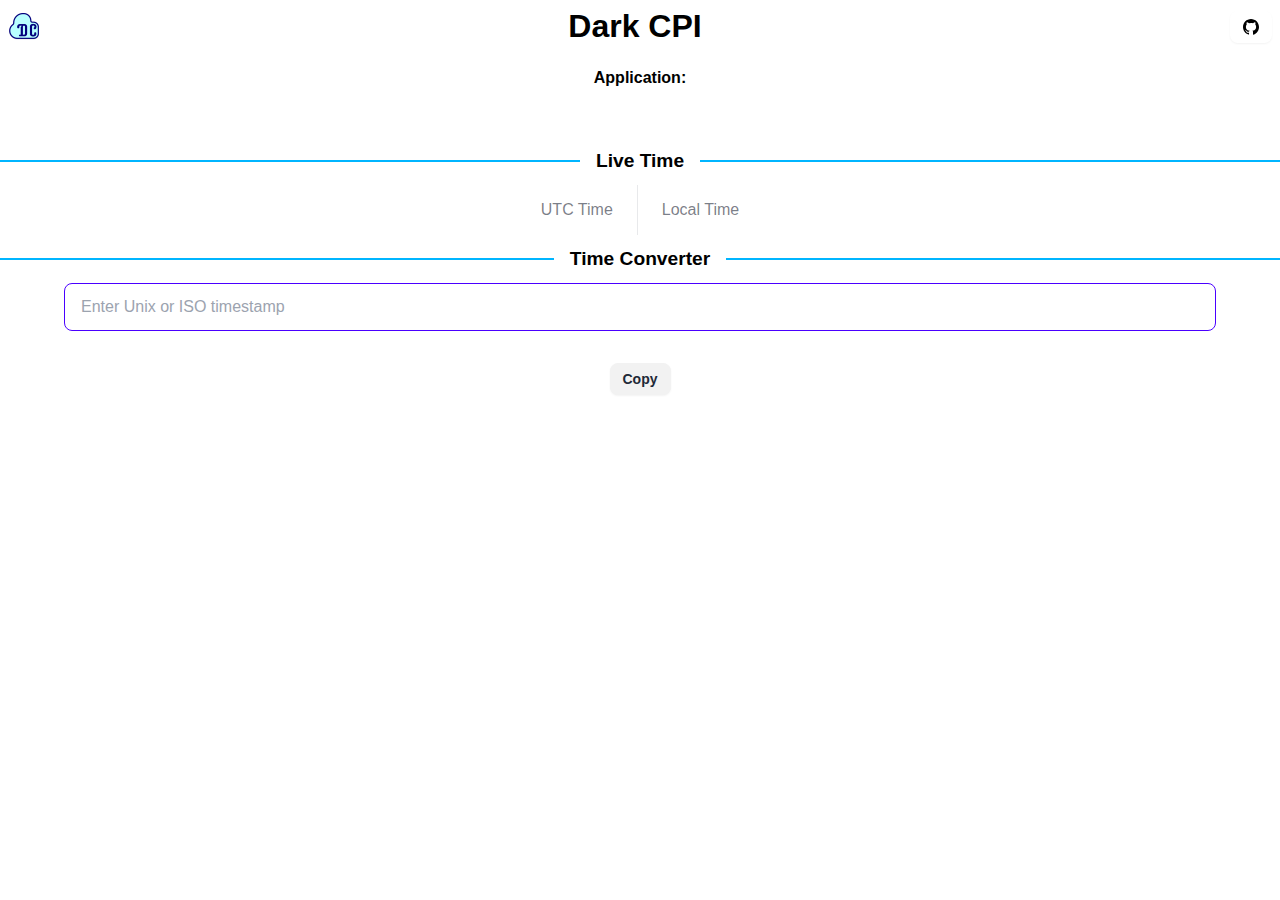
==== commit 78c3374c: "time converter" ====
--- a/popup/popup.html
+++ b/popup/popup.html
@@ -34,8 +34,41 @@
       <div id="options" class="space-x-2"></div>
     </div>
   </main>
-  <script src="./../lib/Daisyui.min.js"></script>
-  <script type="module" src="popup.js"></script>
+  <div class="divider divider-info"><span style="font-size: larger;font-weight: bold;">Live Time</span></div>
+  <div class="stats stats-vertical lg:stats-horizontal shadow">
+    <div class="stat">
+      <div class="stat-title">UTC Time</div>
+      <div class="stat-value" id="utc-time"></div>
+    </div>
+    <div class="stat">
+      <div class="stat-title">Local Time</div>
+      <div class="stat-value" id="local-time"></div>
+    </div>
+  </div>
+  <!-- header -->
+  <div class="max-w-lg w-full bg-white rounded-xl shadow-lg p-6 space-y-6">
+    <div class="divider divider-info"><span style="font-size: larger;font-weight: bold;">Time Converter</span></div>
+    <div class="bg-gray-100 rounded-lg p-4 shadow border border-gray-300">
+      <input type="text" id="time-input" class="input input-bordered input-primary" style="width: 90% !important;"
+        placeholder="Enter Unix or ISO timestamp">
+      <div class="stat" id="converted-output">
+        <div class="stat-title" id="time-type"></div>
+        <div class="stat-value" id="output-text"></div>
+        <div id="copy-icon" class="stat-actions">
+          <button class="btn btn-sm">Copy</button>
+        </div>
+      </div>
+    </div>
+    <div id="toast" style="display: none;" class="toast toast-end">
+      <div class="alert" style="padding: 0.5rem;">
+        <span style="font-size: small;"></span>
+      </div>
+    </div>
+
+    <script src="./../lib/Daisyui.min.js"></script>
+    <script src="./../common/constants.js"></script>
+    <script type="module" src="popup.js"></script>
+    <script src="time-convert.js"></script>
 </body>
 
 </html>--- a/lib/Daisyui.min.css
+++ b/lib/Daisyui.min.css
@@ -1,38 +1,138 @@
 /*daisyui@4.11.1*/
 :root {
-  color-scheme: light;
-  --in: 72.06% 0.191 231.6;
-  --su: 64.8% 0.15 160;
-  --wa: 84.71% 0.199 83.87;
-  --er: 71.76% 0.221 22.18;
-  --pc: 89.824% 0.06192 275.75;
-  --ac: 15.352% 0.0368 183.61;
-  --inc: 0% 0 0;
-  --suc: 0% 0 0;
-  --wac: 0% 0 0;
-  --erc: 0% 0 0;
-  --rounded-box: 1rem;
-  --rounded-btn: 0.5rem;
-  --rounded-badge: 1.9rem;
-  --animation-btn: 0.25s;
-  --animation-input: 0.2s;
-  --btn-focus-scale: 0.95;
-  --border-btn: 1px;
-  --tab-border: 1px;
-  --tab-radius: 0.5rem;
-  --p: 49.12% 0.3096 275.75;
-  --s: 69.71% 0.329 342.55;
-  --sc: 98.71% 0.0106 342.55;
-  --a: 76.76% 0.184 183.61;
-  --n: 32.1785% 0.02476 255.701624;
-  --nc: 89.4994% 0.011585 252.096176;
-  --b1: 100% 0 0;
-  --b2: 96.1151% 0 0;
-  --b3: 92.4169% 0.00108 197.137559;
-  --bc: 27.8078% 0.029596 256.847952;
-}
+    color-scheme: light;
+    --in: 72.06% 0.191 231.6;
+    --su: 64.8% 0.15 160;
+    --wa: 84.71% 0.199 83.87;
+    --er: 71.76% 0.221 22.18;
+    --pc: 89.824% 0.06192 275.75;
+    --ac: 15.352% 0.0368 183.61;
+    --inc: 0% 0 0;
+    --suc: 0% 0 0;
+    --wac: 0% 0 0;
+    --erc: 0% 0 0;
+    --rounded-box: 1rem;
+    --rounded-btn: 0.5rem;
+    --rounded-badge: 1.9rem;
+    --animation-btn: 0.25s;
+    --animation-input: 0.2s;
+    --btn-focus-scale: 0.95;
+    --border-btn: 1px;
+    --tab-border: 1px;
+    --tab-radius: 0.5rem;
+    --p: 49.12% 0.3096 275.75;
+    --s: 69.71% 0.329 342.55;
+    --sc: 98.71% 0.0106 342.55;
+    --a: 76.76% 0.184 183.61;
+    --n: 32.1785% 0.02476 255.701624;
+    --nc: 89.4994% 0.011585 252.096176;
+    --b1: 100% 0 0;
+    --b2: 96.1151% 0 0;
+    --b3: 92.4169% 0.00108 197.137559;
+    --bc: 27.8078% 0.029596 256.847952;
+}
+
 @media (prefers-color-scheme: dark) {
-  :root {
+    :root {
+        --in: 72.06% 0.191 231.6;
+        --su: 64.8% 0.15 160;
+        --wa: 84.71% 0.199 83.87;
+        --er: 71.76% 0.221 22.18;
+        --pc: 13.138% 0.0392 275.75;
+        --sc: 14.96% 0.052 342.55;
+        --ac: 14.902% 0.0334 183.61;
+        --inc: 0% 0 0;
+        --suc: 0% 0 0;
+        --wac: 0% 0 0;
+        --erc: 0% 0 0;
+        --rounded-box: 1rem;
+        --rounded-btn: 0.5rem;
+        --rounded-badge: 1.9rem;
+        --animation-btn: 0.25s;
+        --animation-input: 0.2s;
+        --btn-focus-scale: 0.95;
+        --border-btn: 1px;
+        --tab-border: 1px;
+        --tab-radius: 0.5rem;
+        --p: 65.69% 0.196 275.75;
+        --s: 74.8% 0.26 342.55;
+        --a: 74.51% 0.167 183.61;
+        --n: 31.3815% 0.021108 254.139175;
+        --nc: 74.6477% 0.0216 264.435964;
+        --b1: 25.3267% 0.015896 252.417568;
+        --b2: 23.2607% 0.013807 253.100675;
+        --b3: 21.1484% 0.01165 254.087939;
+        --bc: 74.6477% 0.0216 264.435964;
+    }
+}
+
+[data-theme="light"] {
+    color-scheme: light;
+    --in: 72.06% 0.191 231.6;
+    --su: 64.8% 0.15 160;
+    --wa: 84.71% 0.199 83.87;
+    --er: 71.76% 0.221 22.18;
+    --pc: 89.824% 0.06192 275.75;
+    --ac: 15.352% 0.0368 183.61;
+    --inc: 0% 0 0;
+    --suc: 0% 0 0;
+    --wac: 0% 0 0;
+    --erc: 0% 0 0;
+    --rounded-box: 1rem;
+    --rounded-btn: 0.5rem;
+    --rounded-badge: 1.9rem;
+    --animation-btn: 0.25s;
+    --animation-input: 0.2s;
+    --btn-focus-scale: 0.95;
+    --border-btn: 1px;
+    --tab-border: 1px;
+    --tab-radius: 0.5rem;
+    --p: 49.12% 0.3096 275.75;
+    --s: 69.71% 0.329 342.55;
+    --sc: 98.71% 0.0106 342.55;
+    --a: 76.76% 0.184 183.61;
+    --n: 32.1785% 0.02476 255.701624;
+    --nc: 89.4994% 0.011585 252.096176;
+    --b1: 100% 0 0;
+    --b2: 96.1151% 0 0;
+    --b3: 92.4169% 0.00108 197.137559;
+    --bc: 27.8078% 0.029596 256.847952;
+}
+
+:root:has(input.theme-controller[value="light"]:checked) {
+    color-scheme: light;
+    --in: 72.06% 0.191 231.6;
+    --su: 64.8% 0.15 160;
+    --wa: 84.71% 0.199 83.87;
+    --er: 71.76% 0.221 22.18;
+    --pc: 89.824% 0.06192 275.75;
+    --ac: 15.352% 0.0368 183.61;
+    --inc: 0% 0 0;
+    --suc: 0% 0 0;
+    --wac: 0% 0 0;
+    --erc: 0% 0 0;
+    --rounded-box: 1rem;
+    --rounded-btn: 0.5rem;
+    --rounded-badge: 1.9rem;
+    --animation-btn: 0.25s;
+    --animation-input: 0.2s;
+    --btn-focus-scale: 0.95;
+    --border-btn: 1px;
+    --tab-border: 1px;
+    --tab-radius: 0.5rem;
+    --p: 49.12% 0.3096 275.75;
+    --s: 69.71% 0.329 342.55;
+    --sc: 98.71% 0.0106 342.55;
+    --a: 76.76% 0.184 183.61;
+    --n: 32.1785% 0.02476 255.701624;
+    --nc: 89.4994% 0.011585 252.096176;
+    --b1: 100% 0 0;
+    --b2: 96.1151% 0 0;
+    --b3: 92.4169% 0.00108 197.137559;
+    --bc: 27.8078% 0.029596 256.847952;
+}
+
+[data-theme="dark"] {
     color-scheme: dark;
     --in: 72.06% 0.191 231.6;
     --su: 64.8% 0.15 160;
@@ -63,2188 +163,2168 @@
     --b2: 23.2607% 0.013807 253.100675;
     --b3: 21.1484% 0.01165 254.087939;
     --bc: 74.6477% 0.0216 264.435964;
-  }
-}
-[data-theme="light"] {
-  color-scheme: light;
-  --in: 72.06% 0.191 231.6;
-  --su: 64.8% 0.15 160;
-  --wa: 84.71% 0.199 83.87;
-  --er: 71.76% 0.221 22.18;
-  --pc: 89.824% 0.06192 275.75;
-  --ac: 15.352% 0.0368 183.61;
-  --inc: 0% 0 0;
-  --suc: 0% 0 0;
-  --wac: 0% 0 0;
-  --erc: 0% 0 0;
-  --rounded-box: 1rem;
-  --rounded-btn: 0.5rem;
-  --rounded-badge: 1.9rem;
-  --animation-btn: 0.25s;
-  --animation-input: 0.2s;
-  --btn-focus-scale: 0.95;
-  --border-btn: 1px;
-  --tab-border: 1px;
-  --tab-radius: 0.5rem;
-  --p: 49.12% 0.3096 275.75;
-  --s: 69.71% 0.329 342.55;
-  --sc: 98.71% 0.0106 342.55;
-  --a: 76.76% 0.184 183.61;
-  --n: 32.1785% 0.02476 255.701624;
-  --nc: 89.4994% 0.011585 252.096176;
-  --b1: 100% 0 0;
-  --b2: 96.1151% 0 0;
-  --b3: 92.4169% 0.00108 197.137559;
-  --bc: 27.8078% 0.029596 256.847952;
-}
-:root:has(input.theme-controller[value="light"]:checked) {
-  color-scheme: light;
-  --in: 72.06% 0.191 231.6;
-  --su: 64.8% 0.15 160;
-  --wa: 84.71% 0.199 83.87;
-  --er: 71.76% 0.221 22.18;
-  --pc: 89.824% 0.06192 275.75;
-  --ac: 15.352% 0.0368 183.61;
-  --inc: 0% 0 0;
-  --suc: 0% 0 0;
-  --wac: 0% 0 0;
-  --erc: 0% 0 0;
-  --rounded-box: 1rem;
-  --rounded-btn: 0.5rem;
-  --rounded-badge: 1.9rem;
-  --animation-btn: 0.25s;
-  --animation-input: 0.2s;
-  --btn-focus-scale: 0.95;
-  --border-btn: 1px;
-  --tab-border: 1px;
-  --tab-radius: 0.5rem;
-  --p: 49.12% 0.3096 275.75;
-  --s: 69.71% 0.329 342.55;
-  --sc: 98.71% 0.0106 342.55;
-  --a: 76.76% 0.184 183.61;
-  --n: 32.1785% 0.02476 255.701624;
-  --nc: 89.4994% 0.011585 252.096176;
-  --b1: 100% 0 0;
-  --b2: 96.1151% 0 0;
-  --b3: 92.4169% 0.00108 197.137559;
-  --bc: 27.8078% 0.029596 256.847952;
-}
-[data-theme="dark"] {
-  color-scheme: dark;
-  --in: 72.06% 0.191 231.6;
-  --su: 64.8% 0.15 160;
-  --wa: 84.71% 0.199 83.87;
-  --er: 71.76% 0.221 22.18;
-  --pc: 13.138% 0.0392 275.75;
-  --sc: 14.96% 0.052 342.55;
-  --ac: 14.902% 0.0334 183.61;
-  --inc: 0% 0 0;
-  --suc: 0% 0 0;
-  --wac: 0% 0 0;
-  --erc: 0% 0 0;
-  --rounded-box: 1rem;
-  --rounded-btn: 0.5rem;
-  --rounded-badge: 1.9rem;
-  --animation-btn: 0.25s;
-  --animation-input: 0.2s;
-  --btn-focus-scale: 0.95;
-  --border-btn: 1px;
-  --tab-border: 1px;
-  --tab-radius: 0.5rem;
-  --p: 65.69% 0.196 275.75;
-  --s: 74.8% 0.26 342.55;
-  --a: 74.51% 0.167 183.61;
-  --n: 31.3815% 0.021108 254.139175;
-  --nc: 74.6477% 0.0216 264.435964;
-  --b1: 25.3267% 0.015896 252.417568;
-  --b2: 23.2607% 0.013807 253.100675;
-  --b3: 21.1484% 0.01165 254.087939;
-  --bc: 74.6477% 0.0216 264.435964;
-}
+}
+
 :root:has(input.theme-controller[value="dark"]:checked) {
-  color-scheme: dark;
-  --in: 72.06% 0.191 231.6;
-  --su: 64.8% 0.15 160;
-  --wa: 84.71% 0.199 83.87;
-  --er: 71.76% 0.221 22.18;
-  --pc: 13.138% 0.0392 275.75;
-  --sc: 14.96% 0.052 342.55;
-  --ac: 14.902% 0.0334 183.61;
-  --inc: 0% 0 0;
-  --suc: 0% 0 0;
-  --wac: 0% 0 0;
-  --erc: 0% 0 0;
-  --rounded-box: 1rem;
-  --rounded-btn: 0.5rem;
-  --rounded-badge: 1.9rem;
-  --animation-btn: 0.25s;
-  --animation-input: 0.2s;
-  --btn-focus-scale: 0.95;
-  --border-btn: 1px;
-  --tab-border: 1px;
-  --tab-radius: 0.5rem;
-  --p: 65.69% 0.196 275.75;
-  --s: 74.8% 0.26 342.55;
-  --a: 74.51% 0.167 183.61;
-  --n: 31.3815% 0.021108 254.139175;
-  --nc: 74.6477% 0.0216 264.435964;
-  --b1: 25.3267% 0.015896 252.417568;
-  --b2: 23.2607% 0.013807 253.100675;
-  --b3: 21.1484% 0.01165 254.087939;
-  --bc: 74.6477% 0.0216 264.435964;
-}
+    color-scheme: dark;
+    --in: 72.06% 0.191 231.6;
+    --su: 64.8% 0.15 160;
+    --wa: 84.71% 0.199 83.87;
+    --er: 71.76% 0.221 22.18;
+    --pc: 13.138% 0.0392 275.75;
+    --sc: 14.96% 0.052 342.55;
+    --ac: 14.902% 0.0334 183.61;
+    --inc: 0% 0 0;
+    --suc: 0% 0 0;
+    --wac: 0% 0 0;
+    --erc: 0% 0 0;
+    --rounded-box: 1rem;
+    --rounded-btn: 0.5rem;
+    --rounded-badge: 1.9rem;
+    --animation-btn: 0.25s;
+    --animation-input: 0.2s;
+    --btn-focus-scale: 0.95;
+    --border-btn: 1px;
+    --tab-border: 1px;
+    --tab-radius: 0.5rem;
+    --p: 65.69% 0.196 275.75;
+    --s: 74.8% 0.26 342.55;
+    --a: 74.51% 0.167 183.61;
+    --n: 31.3815% 0.021108 254.139175;
+    --nc: 74.6477% 0.0216 264.435964;
+    --b1: 25.3267% 0.015896 252.417568;
+    --b2: 23.2607% 0.013807 253.100675;
+    --b3: 21.1484% 0.01165 254.087939;
+    --bc: 74.6477% 0.0216 264.435964;
+}
+
 [data-theme="cupcake"] {
-  color-scheme: light;
-  --in: 72.06% 0.191 231.6;
-  --su: 64.8% 0.15 160;
-  --wa: 84.71% 0.199 83.87;
-  --er: 71.76% 0.221 22.18;
-  --pc: 15.2344% 0.017892 200.026556;
-  --sc: 15.787% 0.020249 356.29965;
-  --ac: 15.8762% 0.029206 78.618794;
-  --nc: 84.7148% 0.013247 313.189598;
-  --inc: 0% 0 0;
-  --suc: 0% 0 0;
-  --wac: 0% 0 0;
-  --erc: 0% 0 0;
-  --rounded-box: 1rem;
-  --rounded-badge: 1.9rem;
-  --animation-btn: 0.25s;
-  --animation-input: 0.2s;
-  --btn-focus-scale: 0.95;
-  --border-btn: 1px;
-  --p: 76.172% 0.089459 200.026556;
-  --s: 78.9351% 0.101246 356.29965;
-  --a: 79.3811% 0.146032 78.618794;
-  --n: 23.5742% 0.066235 313.189598;
-  --b1: 97.7882% 0.00418 56.375637;
-  --b2: 93.9822% 0.007638 61.449292;
-  --b3: 91.5861% 0.006811 53.440502;
-  --bc: 23.5742% 0.066235 313.189598;
-  --rounded-btn: 1.9rem;
-  --tab-border: 2px;
-  --tab-radius: 0.7rem;
-}
+    color-scheme: light;
+    --in: 72.06% 0.191 231.6;
+    --su: 64.8% 0.15 160;
+    --wa: 84.71% 0.199 83.87;
+    --er: 71.76% 0.221 22.18;
+    --pc: 15.2344% 0.017892 200.026556;
+    --sc: 15.787% 0.020249 356.29965;
+    --ac: 15.8762% 0.029206 78.618794;
+    --nc: 84.7148% 0.013247 313.189598;
+    --inc: 0% 0 0;
+    --suc: 0% 0 0;
+    --wac: 0% 0 0;
+    --erc: 0% 0 0;
+    --rounded-box: 1rem;
+    --rounded-badge: 1.9rem;
+    --animation-btn: 0.25s;
+    --animation-input: 0.2s;
+    --btn-focus-scale: 0.95;
+    --border-btn: 1px;
+    --p: 76.172% 0.089459 200.026556;
+    --s: 78.9351% 0.101246 356.29965;
+    --a: 79.3811% 0.146032 78.618794;
+    --n: 23.5742% 0.066235 313.189598;
+    --b1: 97.7882% 0.00418 56.375637;
+    --b2: 93.9822% 0.007638 61.449292;
+    --b3: 91.5861% 0.006811 53.440502;
+    --bc: 23.5742% 0.066235 313.189598;
+    --rounded-btn: 1.9rem;
+    --tab-border: 2px;
+    --tab-radius: 0.7rem;
+}
+
 :root:has(input.theme-controller[value="cupcake"]:checked) {
-  color-scheme: light;
-  --in: 72.06% 0.191 231.6;
-  --su: 64.8% 0.15 160;
-  --wa: 84.71% 0.199 83.87;
-  --er: 71.76% 0.221 22.18;
-  --pc: 15.2344% 0.017892 200.026556;
-  --sc: 15.787% 0.020249 356.29965;
-  --ac: 15.8762% 0.029206 78.618794;
-  --nc: 84.7148% 0.013247 313.189598;
-  --inc: 0% 0 0;
-  --suc: 0% 0 0;
-  --wac: 0% 0 0;
-  --erc: 0% 0 0;
-  --rounded-box: 1rem;
-  --rounded-badge: 1.9rem;
-  --animation-btn: 0.25s;
-  --animation-input: 0.2s;
-  --btn-focus-scale: 0.95;
-  --border-btn: 1px;
-  --p: 76.172% 0.089459 200.026556;
-  --s: 78.9351% 0.101246 356.29965;
-  --a: 79.3811% 0.146032 78.618794;
-  --n: 23.5742% 0.066235 313.189598;
-  --b1: 97.7882% 0.00418 56.375637;
-  --b2: 93.9822% 0.007638 61.449292;
-  --b3: 91.5861% 0.006811 53.440502;
-  --bc: 23.5742% 0.066235 313.189598;
-  --rounded-btn: 1.9rem;
-  --tab-border: 2px;
-  --tab-radius: 0.7rem;
-}
+    color-scheme: light;
+    --in: 72.06% 0.191 231.6;
+    --su: 64.8% 0.15 160;
+    --wa: 84.71% 0.199 83.87;
+    --er: 71.76% 0.221 22.18;
+    --pc: 15.2344% 0.017892 200.026556;
+    --sc: 15.787% 0.020249 356.29965;
+    --ac: 15.8762% 0.029206 78.618794;
+    --nc: 84.7148% 0.013247 313.189598;
+    --inc: 0% 0 0;
+    --suc: 0% 0 0;
+    --wac: 0% 0 0;
+    --erc: 0% 0 0;
+    --rounded-box: 1rem;
+    --rounded-badge: 1.9rem;
+    --animation-btn: 0.25s;
+    --animation-input: 0.2s;
+    --btn-focus-scale: 0.95;
+    --border-btn: 1px;
+    --p: 76.172% 0.089459 200.026556;
+    --s: 78.9351% 0.101246 356.29965;
+    --a: 79.3811% 0.146032 78.618794;
+    --n: 23.5742% 0.066235 313.189598;
+    --b1: 97.7882% 0.00418 56.375637;
+    --b2: 93.9822% 0.007638 61.449292;
+    --b3: 91.5861% 0.006811 53.440502;
+    --bc: 23.5742% 0.066235 313.189598;
+    --rounded-btn: 1.9rem;
+    --tab-border: 2px;
+    --tab-radius: 0.7rem;
+}
+
 [data-theme="bumblebee"] {
-  color-scheme: light;
-  --b2: 93% 0 0;
-  --b3: 86% 0 0;
-  --in: 72.06% 0.191 231.6;
-  --su: 64.8% 0.15 160;
-  --wa: 84.71% 0.199 83.87;
-  --er: 71.76% 0.221 22.18;
-  --bc: 20% 0 0;
-  --ac: 16.254% 0.0314 56.52;
-  --nc: 82.55% 0.015 281.99;
-  --inc: 0% 0 0;
-  --suc: 0% 0 0;
-  --wac: 0% 0 0;
-  --erc: 0% 0 0;
-  --rounded-box: 1rem;
-  --rounded-btn: 0.5rem;
-  --rounded-badge: 1.9rem;
-  --animation-btn: 0.25s;
-  --animation-input: 0.2s;
-  --btn-focus-scale: 0.95;
-  --border-btn: 1px;
-  --tab-border: 1px;
-  --tab-radius: 0.5rem;
-  --p: 89.51% 0.2132 96.61;
-  --pc: 38.92% 0.046 96.61;
-  --s: 80.39% 0.194 70.76;
-  --sc: 39.38% 0.068 70.76;
-  --a: 81.27% 0.157 56.52;
-  --n: 12.75% 0.075 281.99;
-  --b1: 100% 0 0;
-}
+    color-scheme: light;
+    --b2: 93% 0 0;
+    --b3: 86% 0 0;
+    --in: 72.06% 0.191 231.6;
+    --su: 64.8% 0.15 160;
+    --wa: 84.71% 0.199 83.87;
+    --er: 71.76% 0.221 22.18;
+    --bc: 20% 0 0;
+    --ac: 16.254% 0.0314 56.52;
+    --nc: 82.55% 0.015 281.99;
+    --inc: 0% 0 0;
+    --suc: 0% 0 0;
+    --wac: 0% 0 0;
+    --erc: 0% 0 0;
+    --rounded-box: 1rem;
+    --rounded-btn: 0.5rem;
+    --rounded-badge: 1.9rem;
+    --animation-btn: 0.25s;
+    --animation-input: 0.2s;
+    --btn-focus-scale: 0.95;
+    --border-btn: 1px;
+    --tab-border: 1px;
+    --tab-radius: 0.5rem;
+    --p: 89.51% 0.2132 96.61;
+    --pc: 38.92% 0.046 96.61;
+    --s: 80.39% 0.194 70.76;
+    --sc: 39.38% 0.068 70.76;
+    --a: 81.27% 0.157 56.52;
+    --n: 12.75% 0.075 281.99;
+    --b1: 100% 0 0;
+}
+
 :root:has(input.theme-controller[value="bumblebee"]:checked) {
-  color-scheme: light;
-  --b2: 93% 0 0;
-  --b3: 86% 0 0;
-  --in: 72.06% 0.191 231.6;
-  --su: 64.8% 0.15 160;
-  --wa: 84.71% 0.199 83.87;
-  --er: 71.76% 0.221 22.18;
-  --bc: 20% 0 0;
-  --ac: 16.254% 0.0314 56.52;
-  --nc: 82.55% 0.015 281.99;
-  --inc: 0% 0 0;
-  --suc: 0% 0 0;
-  --wac: 0% 0 0;
-  --erc: 0% 0 0;
-  --rounded-box: 1rem;
-  --rounded-btn: 0.5rem;
-  --rounded-badge: 1.9rem;
-  --animation-btn: 0.25s;
-  --animation-input: 0.2s;
-  --btn-focus-scale: 0.95;
-  --border-btn: 1px;
-  --tab-border: 1px;
-  --tab-radius: 0.5rem;
-  --p: 89.51% 0.2132 96.61;
-  --pc: 38.92% 0.046 96.61;
-  --s: 80.39% 0.194 70.76;
-  --sc: 39.38% 0.068 70.76;
-  --a: 81.27% 0.157 56.52;
-  --n: 12.75% 0.075 281.99;
-  --b1: 100% 0 0;
-}
+    color-scheme: light;
+    --b2: 93% 0 0;
+    --b3: 86% 0 0;
+    --in: 72.06% 0.191 231.6;
+    --su: 64.8% 0.15 160;
+    --wa: 84.71% 0.199 83.87;
+    --er: 71.76% 0.221 22.18;
+    --bc: 20% 0 0;
+    --ac: 16.254% 0.0314 56.52;
+    --nc: 82.55% 0.015 281.99;
+    --inc: 0% 0 0;
+    --suc: 0% 0 0;
+    --wac: 0% 0 0;
+    --erc: 0% 0 0;
+    --rounded-box: 1rem;
+    --rounded-btn: 0.5rem;
+    --rounded-badge: 1.9rem;
+    --animation-btn: 0.25s;
+    --animation-input: 0.2s;
+    --btn-focus-scale: 0.95;
+    --border-btn: 1px;
+    --tab-border: 1px;
+    --tab-radius: 0.5rem;
+    --p: 89.51% 0.2132 96.61;
+    --pc: 38.92% 0.046 96.61;
+    --s: 80.39% 0.194 70.76;
+    --sc: 39.38% 0.068 70.76;
+    --a: 81.27% 0.157 56.52;
+    --n: 12.75% 0.075 281.99;
+    --b1: 100% 0 0;
+}
+
 [data-theme="emerald"] {
-  color-scheme: light;
-  --b2: 93% 0 0;
-  --b3: 86% 0 0;
-  --in: 72.06% 0.191 231.6;
-  --su: 64.8% 0.15 160;
-  --wa: 84.71% 0.199 83.87;
-  --er: 71.76% 0.221 22.18;
-  --inc: 0% 0 0;
-  --suc: 0% 0 0;
-  --wac: 0% 0 0;
-  --erc: 0% 0 0;
-  --rounded-box: 1rem;
-  --rounded-btn: 0.5rem;
-  --rounded-badge: 1.9rem;
-  --border-btn: 1px;
-  --tab-border: 1px;
-  --tab-radius: 0.5rem;
-  --p: 76.6626% 0.135433 153.450024;
-  --pc: 33.3872% 0.040618 162.240129;
-  --s: 61.3028% 0.202368 261.294233;
-  --sc: 100% 0 0;
-  --a: 72.7725% 0.149783 33.200363;
-  --ac: 0% 0 0;
-  --n: 35.5192% 0.032071 262.988584;
-  --nc: 98.4625% 0.001706 247.838921;
-  --b1: 100% 0 0;
-  --bc: 35.5192% 0.032071 262.988584;
-  --animation-btn: 0;
-  --animation-input: 0;
-  --btn-focus-scale: 1;
-}
+    color-scheme: light;
+    --b2: 93% 0 0;
+    --b3: 86% 0 0;
+    --in: 72.06% 0.191 231.6;
+    --su: 64.8% 0.15 160;
+    --wa: 84.71% 0.199 83.87;
+    --er: 71.76% 0.221 22.18;
+    --inc: 0% 0 0;
+    --suc: 0% 0 0;
+    --wac: 0% 0 0;
+    --erc: 0% 0 0;
+    --rounded-box: 1rem;
+    --rounded-btn: 0.5rem;
+    --rounded-badge: 1.9rem;
+    --border-btn: 1px;
+    --tab-border: 1px;
+    --tab-radius: 0.5rem;
+    --p: 76.6626% 0.135433 153.450024;
+    --pc: 33.3872% 0.040618 162.240129;
+    --s: 61.3028% 0.202368 261.294233;
+    --sc: 100% 0 0;
+    --a: 72.7725% 0.149783 33.200363;
+    --ac: 0% 0 0;
+    --n: 35.5192% 0.032071 262.988584;
+    --nc: 98.4625% 0.001706 247.838921;
+    --b1: 100% 0 0;
+    --bc: 35.5192% 0.032071 262.988584;
+    --animation-btn: 0;
+    --animation-input: 0;
+    --btn-focus-scale: 1;
+}
+
 :root:has(input.theme-controller[value="emerald"]:checked) {
-  color-scheme: light;
-  --b2: 93% 0 0;
-  --b3: 86% 0 0;
-  --in: 72.06% 0.191 231.6;
-  --su: 64.8% 0.15 160;
-  --wa: 84.71% 0.199 83.87;
-  --er: 71.76% 0.221 22.18;
-  --inc: 0% 0 0;
-  --suc: 0% 0 0;
-  --wac: 0% 0 0;
-  --erc: 0% 0 0;
-  --rounded-box: 1rem;
-  --rounded-btn: 0.5rem;
-  --rounded-badge: 1.9rem;
-  --border-btn: 1px;
-  --tab-border: 1px;
-  --tab-radius: 0.5rem;
-  --p: 76.6626% 0.135433 153.450024;
-  --pc: 33.3872% 0.040618 162.240129;
-  --s: 61.3028% 0.202368 261.294233;
-  --sc: 100% 0 0;
-  --a: 72.7725% 0.149783 33.200363;
-  --ac: 0% 0 0;
-  --n: 35.5192% 0.032071 262.988584;
-  --nc: 98.4625% 0.001706 247.838921;
-  --b1: 100% 0 0;
-  --bc: 35.5192% 0.032071 262.988584;
-  --animation-btn: 0;
-  --animation-input: 0;
-  --btn-focus-scale: 1;
-}
+    color-scheme: light;
+    --b2: 93% 0 0;
+    --b3: 86% 0 0;
+    --in: 72.06% 0.191 231.6;
+    --su: 64.8% 0.15 160;
+    --wa: 84.71% 0.199 83.87;
+    --er: 71.76% 0.221 22.18;
+    --inc: 0% 0 0;
+    --suc: 0% 0 0;
+    --wac: 0% 0 0;
+    --erc: 0% 0 0;
+    --rounded-box: 1rem;
+    --rounded-btn: 0.5rem;
+    --rounded-badge: 1.9rem;
+    --border-btn: 1px;
+    --tab-border: 1px;
+    --tab-radius: 0.5rem;
+    --p: 76.6626% 0.135433 153.450024;
+    --pc: 33.3872% 0.040618 162.240129;
+    --s: 61.3028% 0.202368 261.294233;
+    --sc: 100% 0 0;
+    --a: 72.7725% 0.149783 33.200363;
+    --ac: 0% 0 0;
+    --n: 35.5192% 0.032071 262.988584;
+    --nc: 98.4625% 0.001706 247.838921;
+    --b1: 100% 0 0;
+    --bc: 35.5192% 0.032071 262.988584;
+    --animation-btn: 0;
+    --animation-input: 0;
+    --btn-focus-scale: 1;
+}
+
 [data-theme="corporate"] {
-  color-scheme: light;
-  --b2: 93% 0 0;
-  --b3: 86% 0 0;
-  --in: 72.06% 0.191 231.6;
-  --su: 64.8% 0.15 160;
-  --wa: 84.71% 0.199 83.87;
-  --er: 71.76% 0.221 22.18;
-  --pc: 12.078% 0.0456 269.1;
-  --sc: 13.0739% 0.010951 256.688055;
-  --ac: 15.3934% 0.022799 163.57888;
-  --inc: 0% 0 0;
-  --suc: 0% 0 0;
-  --wac: 0% 0 0;
-  --erc: 0% 0 0;
-  --border-btn: 1px;
-  --tab-border: 1px;
-  --p: 60.39% 0.228 269.1;
-  --s: 65.3694% 0.054756 256.688055;
-  --a: 76.9669% 0.113994 163.57888;
-  --n: 22.3899% 0.031305 278.07229;
-  --nc: 95.8796% 0.008588 247.915135;
-  --b1: 100% 0 0;
-  --bc: 22.3899% 0.031305 278.07229;
-  --rounded-box: 0.25rem;
-  --rounded-btn: 0.125rem;
-  --rounded-badge: 0.125rem;
-  --tab-radius: 0.25rem;
-  --animation-btn: 0;
-  --animation-input: 0;
-  --btn-focus-scale: 1;
-}
+    color-scheme: light;
+    --b2: 93% 0 0;
+    --b3: 86% 0 0;
+    --in: 72.06% 0.191 231.6;
+    --su: 64.8% 0.15 160;
+    --wa: 84.71% 0.199 83.87;
+    --er: 71.76% 0.221 22.18;
+    --pc: 12.078% 0.0456 269.1;
+    --sc: 13.0739% 0.010951 256.688055;
+    --ac: 15.3934% 0.022799 163.57888;
+    --inc: 0% 0 0;
+    --suc: 0% 0 0;
+    --wac: 0% 0 0;
+    --erc: 0% 0 0;
+    --border-btn: 1px;
+    --tab-border: 1px;
+    --p: 60.39% 0.228 269.1;
+    --s: 65.3694% 0.054756 256.688055;
+    --a: 76.9669% 0.113994 163.57888;
+    --n: 22.3899% 0.031305 278.07229;
+    --nc: 95.8796% 0.008588 247.915135;
+    --b1: 100% 0 0;
+    --bc: 22.3899% 0.031305 278.07229;
+    --rounded-box: 0.25rem;
+    --rounded-btn: 0.125rem;
+    --rounded-badge: 0.125rem;
+    --tab-radius: 0.25rem;
+    --animation-btn: 0;
+    --animation-input: 0;
+    --btn-focus-scale: 1;
+}
+
 :root:has(input.theme-controller[value="corporate"]:checked) {
-  color-scheme: light;
-  --b2: 93% 0 0;
-  --b3: 86% 0 0;
-  --in: 72.06% 0.191 231.6;
-  --su: 64.8% 0.15 160;
-  --wa: 84.71% 0.199 83.87;
-  --er: 71.76% 0.221 22.18;
-  --pc: 12.078% 0.0456 269.1;
-  --sc: 13.0739% 0.010951 256.688055;
-  --ac: 15.3934% 0.022799 163.57888;
-  --inc: 0% 0 0;
-  --suc: 0% 0 0;
-  --wac: 0% 0 0;
-  --erc: 0% 0 0;
-  --border-btn: 1px;
-  --tab-border: 1px;
-  --p: 60.39% 0.228 269.1;
-  --s: 65.3694% 0.054756 256.688055;
-  --a: 76.9669% 0.113994 163.57888;
-  --n: 22.3899% 0.031305 278.07229;
-  --nc: 95.8796% 0.008588 247.915135;
-  --b1: 100% 0 0;
-  --bc: 22.3899% 0.031305 278.07229;
-  --rounded-box: 0.25rem;
-  --rounded-btn: 0.125rem;
-  --rounded-badge: 0.125rem;
-  --tab-radius: 0.25rem;
-  --animation-btn: 0;
-  --animation-input: 0;
-  --btn-focus-scale: 1;
-}
+    color-scheme: light;
+    --b2: 93% 0 0;
+    --b3: 86% 0 0;
+    --in: 72.06% 0.191 231.6;
+    --su: 64.8% 0.15 160;
+    --wa: 84.71% 0.199 83.87;
+    --er: 71.76% 0.221 22.18;
+    --pc: 12.078% 0.0456 269.1;
+    --sc: 13.0739% 0.010951 256.688055;
+    --ac: 15.3934% 0.022799 163.57888;
+    --inc: 0% 0 0;
+    --suc: 0% 0 0;
+    --wac: 0% 0 0;
+    --erc: 0% 0 0;
+    --border-btn: 1px;
+    --tab-border: 1px;
+    --p: 60.39% 0.228 269.1;
+    --s: 65.3694% 0.054756 256.688055;
+    --a: 76.9669% 0.113994 163.57888;
+    --n: 22.3899% 0.031305 278.07229;
+    --nc: 95.8796% 0.008588 247.915135;
+    --b1: 100% 0 0;
+    --bc: 22.3899% 0.031305 278.07229;
+    --rounded-box: 0.25rem;
+    --rounded-btn: 0.125rem;
+    --rounded-badge: 0.125rem;
+    --tab-radius: 0.25rem;
+    --animation-btn: 0;
+    --animation-input: 0;
+    --btn-focus-scale: 1;
+}
+
 [data-theme="synthwave"] {
-  color-scheme: dark;
-  --b2: 20.2941% 0.076211 287.835609;
-  --b3: 18.7665% 0.070475 287.835609;
-  --pc: 14.4421% 0.031903 342.009383;
-  --sc: 15.6543% 0.02362 227.382405;
-  --ac: 17.608% 0.0412 93.72;
-  --rounded-box: 1rem;
-  --rounded-btn: 0.5rem;
-  --rounded-badge: 1.9rem;
-  --animation-btn: 0.25s;
-  --animation-input: 0.2s;
-  --btn-focus-scale: 0.95;
-  --border-btn: 1px;
-  --tab-border: 1px;
-  --tab-radius: 0.5rem;
-  --p: 72.2105% 0.159514 342.009383;
-  --s: 78.2714% 0.118101 227.382405;
-  --a: 88.04% 0.206 93.72;
-  --n: 25.5554% 0.103537 286.507967;
-  --nc: 97.9365% 0.00819 301.358346;
-  --b1: 21.8216% 0.081948 287.835609;
-  --bc: 97.9365% 0.00819 301.358346;
-  --in: 76.5197% 0.12273 231.831603;
-  --inc: 23.5017% 0.096418 290.329844;
-  --su: 86.0572% 0.115038 178.624677;
-  --suc: 23.5017% 0.096418 290.329844;
-  --wa: 85.531% 0.122117 93.722227;
-  --wac: 23.5017% 0.096418 290.329844;
-  --er: 73.7005% 0.121339 32.639257;
-  --erc: 23.5017% 0.096418 290.329844;
-}
+    color-scheme: dark;
+    --b2: 20.2941% 0.076211 287.835609;
+    --b3: 18.7665% 0.070475 287.835609;
+    --pc: 14.4421% 0.031903 342.009383;
+    --sc: 15.6543% 0.02362 227.382405;
+    --ac: 17.608% 0.0412 93.72;
+    --rounded-box: 1rem;
+    --rounded-btn: 0.5rem;
+    --rounded-badge: 1.9rem;
+    --animation-btn: 0.25s;
+    --animation-input: 0.2s;
+    --btn-focus-scale: 0.95;
+    --border-btn: 1px;
+    --tab-border: 1px;
+    --tab-radius: 0.5rem;
+    --p: 72.2105% 0.159514 342.009383;
+    --s: 78.2714% 0.118101 227.382405;
+    --a: 88.04% 0.206 93.72;
+    --n: 25.5554% 0.103537 286.507967;
+    --nc: 97.9365% 0.00819 301.358346;
+    --b1: 21.8216% 0.081948 287.835609;
+    --bc: 97.9365% 0.00819 301.358346;
+    --in: 76.5197% 0.12273 231.831603;
+    --inc: 23.5017% 0.096418 290.329844;
+    --su: 86.0572% 0.115038 178.624677;
+    --suc: 23.5017% 0.096418 290.329844;
+    --wa: 85.531% 0.122117 93.722227;
+    --wac: 23.5017% 0.096418 290.329844;
+    --er: 73.7005% 0.121339 32.639257;
+    --erc: 23.5017% 0.096418 290.329844;
+}
+
 :root:has(input.theme-controller[value="synthwave"]:checked) {
-  color-scheme: dark;
-  --b2: 20.2941% 0.076211 287.835609;
-  --b3: 18.7665% 0.070475 287.835609;
-  --pc: 14.4421% 0.031903 342.009383;
-  --sc: 15.6543% 0.02362 227.382405;
-  --ac: 17.608% 0.0412 93.72;
-  --rounded-box: 1rem;
-  --rounded-btn: 0.5rem;
-  --rounded-badge: 1.9rem;
-  --animation-btn: 0.25s;
-  --animation-input: 0.2s;
-  --btn-focus-scale: 0.95;
-  --border-btn: 1px;
-  --tab-border: 1px;
-  --tab-radius: 0.5rem;
-  --p: 72.2105% 0.159514 342.009383;
-  --s: 78.2714% 0.118101 227.382405;
-  --a: 88.04% 0.206 93.72;
-  --n: 25.5554% 0.103537 286.507967;
-  --nc: 97.9365% 0.00819 301.358346;
-  --b1: 21.8216% 0.081948 287.835609;
-  --bc: 97.9365% 0.00819 301.358346;
-  --in: 76.5197% 0.12273 231.831603;
-  --inc: 23.5017% 0.096418 290.329844;
-  --su: 86.0572% 0.115038 178.624677;
-  --suc: 23.5017% 0.096418 290.329844;
-  --wa: 85.531% 0.122117 93.722227;
-  --wac: 23.5017% 0.096418 290.329844;
-  --er: 73.7005% 0.121339 32.639257;
-  --erc: 23.5017% 0.096418 290.329844;
-}
+    color-scheme: dark;
+    --b2: 20.2941% 0.076211 287.835609;
+    --b3: 18.7665% 0.070475 287.835609;
+    --pc: 14.4421% 0.031903 342.009383;
+    --sc: 15.6543% 0.02362 227.382405;
+    --ac: 17.608% 0.0412 93.72;
+    --rounded-box: 1rem;
+    --rounded-btn: 0.5rem;
+    --rounded-badge: 1.9rem;
+    --animation-btn: 0.25s;
+    --animation-input: 0.2s;
+    --btn-focus-scale: 0.95;
+    --border-btn: 1px;
+    --tab-border: 1px;
+    --tab-radius: 0.5rem;
+    --p: 72.2105% 0.159514 342.009383;
+    --s: 78.2714% 0.118101 227.382405;
+    --a: 88.04% 0.206 93.72;
+    --n: 25.5554% 0.103537 286.507967;
+    --nc: 97.9365% 0.00819 301.358346;
+    --b1: 21.8216% 0.081948 287.835609;
+    --bc: 97.9365% 0.00819 301.358346;
+    --in: 76.5197% 0.12273 231.831603;
+    --inc: 23.5017% 0.096418 290.329844;
+    --su: 86.0572% 0.115038 178.624677;
+    --suc: 23.5017% 0.096418 290.329844;
+    --wa: 85.531% 0.122117 93.722227;
+    --wac: 23.5017% 0.096418 290.329844;
+    --er: 73.7005% 0.121339 32.639257;
+    --erc: 23.5017% 0.096418 290.329844;
+}
+
 [data-theme="retro"] {
-  color-scheme: light;
-  --inc: 90.923% 0.043042 262.880917;
-  --suc: 12.541% 0.033982 149.213788;
-  --wac: 13.3168% 0.031484 58.31834;
-  --erc: 13.144% 0.0398 27.33;
-  --animation-btn: 0.25s;
-  --animation-input: 0.2s;
-  --btn-focus-scale: 0.95;
-  --border-btn: 1px;
-  --tab-border: 1px;
-  --p: 76.8664% 0.104092 22.664655;
-  --pc: 26.5104% 0.006243 0.522862;
-  --s: 80.7415% 0.052534 159.094608;
-  --sc: 26.5104% 0.006243 0.522862;
-  --a: 70.3919% 0.125455 52.953428;
-  --ac: 26.5104% 0.006243 0.522862;
-  --n: 28.4181% 0.009519 355.534017;
-  --nc: 92.5604% 0.025113 89.217311;
-  --b1: 91.6374% 0.034554 90.51575;
-  --b2: 88.2722% 0.049418 91.774344;
-  --b3: 84.133% 0.065952 90.856665;
-  --bc: 26.5104% 0.006243 0.522862;
-  --in: 54.615% 0.215208 262.880917;
-  --su: 62.7052% 0.169912 149.213788;
-  --wa: 66.584% 0.157422 58.31834;
-  --er: 65.72% 0.199 27.33;
-  --rounded-box: 0.4rem;
-  --rounded-btn: 0.4rem;
-  --rounded-badge: 0.4rem;
-  --tab-radius: 0.4rem;
-}
+    color-scheme: light;
+    --inc: 90.923% 0.043042 262.880917;
+    --suc: 12.541% 0.033982 149.213788;
+    --wac: 13.3168% 0.031484 58.31834;
+    --erc: 13.144% 0.0398 27.33;
+    --animation-btn: 0.25s;
+    --animation-input: 0.2s;
+    --btn-focus-scale: 0.95;
+    --border-btn: 1px;
+    --tab-border: 1px;
+    --p: 76.8664% 0.104092 22.664655;
+    --pc: 26.5104% 0.006243 0.522862;
+    --s: 80.7415% 0.052534 159.094608;
+    --sc: 26.5104% 0.006243 0.522862;
+    --a: 70.3919% 0.125455 52.953428;
+    --ac: 26.5104% 0.006243 0.522862;
+    --n: 28.4181% 0.009519 355.534017;
+    --nc: 92.5604% 0.025113 89.217311;
+    --b1: 91.6374% 0.034554 90.51575;
+    --b2: 88.2722% 0.049418 91.774344;
+    --b3: 84.133% 0.065952 90.856665;
+    --bc: 26.5104% 0.006243 0.522862;
+    --in: 54.615% 0.215208 262.880917;
+    --su: 62.7052% 0.169912 149.213788;
+    --wa: 66.584% 0.157422 58.31834;
+    --er: 65.72% 0.199 27.33;
+    --rounded-box: 0.4rem;
+    --rounded-btn: 0.4rem;
+    --rounded-badge: 0.4rem;
+    --tab-radius: 0.4rem;
+}
+
 :root:has(input.theme-controller[value="retro"]:checked) {
-  color-scheme: light;
-  --inc: 90.923% 0.043042 262.880917;
-  --suc: 12.541% 0.033982 149.213788;
-  --wac: 13.3168% 0.031484 58.31834;
-  --erc: 13.144% 0.0398 27.33;
-  --animation-btn: 0.25s;
-  --animation-input: 0.2s;
-  --btn-focus-scale: 0.95;
-  --border-btn: 1px;
-  --tab-border: 1px;
-  --p: 76.8664% 0.104092 22.664655;
-  --pc: 26.5104% 0.006243 0.522862;
-  --s: 80.7415% 0.052534 159.094608;
-  --sc: 26.5104% 0.006243 0.522862;
-  --a: 70.3919% 0.125455 52.953428;
-  --ac: 26.5104% 0.006243 0.522862;
-  --n: 28.4181% 0.009519 355.534017;
-  --nc: 92.5604% 0.025113 89.217311;
-  --b1: 91.6374% 0.034554 90.51575;
-  --b2: 88.2722% 0.049418 91.774344;
-  --b3: 84.133% 0.065952 90.856665;
-  --bc: 26.5104% 0.006243 0.522862;
-  --in: 54.615% 0.215208 262.880917;
-  --su: 62.7052% 0.169912 149.213788;
-  --wa: 66.584% 0.157422 58.31834;
-  --er: 65.72% 0.199 27.33;
-  --rounded-box: 0.4rem;
-  --rounded-btn: 0.4rem;
-  --rounded-badge: 0.4rem;
-  --tab-radius: 0.4rem;
-}
+    color-scheme: light;
+    --inc: 90.923% 0.043042 262.880917;
+    --suc: 12.541% 0.033982 149.213788;
+    --wac: 13.3168% 0.031484 58.31834;
+    --erc: 13.144% 0.0398 27.33;
+    --animation-btn: 0.25s;
+    --animation-input: 0.2s;
+    --btn-focus-scale: 0.95;
+    --border-btn: 1px;
+    --tab-border: 1px;
+    --p: 76.8664% 0.104092 22.664655;
+    --pc: 26.5104% 0.006243 0.522862;
+    --s: 80.7415% 0.052534 159.094608;
+    --sc: 26.5104% 0.006243 0.522862;
+    --a: 70.3919% 0.125455 52.953428;
+    --ac: 26.5104% 0.006243 0.522862;
+    --n: 28.4181% 0.009519 355.534017;
+    --nc: 92.5604% 0.025113 89.217311;
+    --b1: 91.6374% 0.034554 90.51575;
+    --b2: 88.2722% 0.049418 91.774344;
+    --b3: 84.133% 0.065952 90.856665;
+    --bc: 26.5104% 0.006243 0.522862;
+    --in: 54.615% 0.215208 262.880917;
+    --su: 62.7052% 0.169912 149.213788;
+    --wa: 66.584% 0.157422 58.31834;
+    --er: 65.72% 0.199 27.33;
+    --rounded-box: 0.4rem;
+    --rounded-btn: 0.4rem;
+    --rounded-badge: 0.4rem;
+    --tab-radius: 0.4rem;
+}
+
 [data-theme="cyberpunk"] {
-  color-scheme: light;
-  --b2: 87.8943% 0.16647 104.32;
-  --b3: 81.2786% 0.15394 104.32;
-  --in: 72.06% 0.191 231.6;
-  --su: 64.8% 0.15 160;
-  --wa: 84.71% 0.199 83.87;
-  --er: 71.76% 0.221 22.18;
-  --bc: 18.902% 0.0358 104.32;
-  --pc: 14.844% 0.0418 6.35;
-  --sc: 16.666% 0.0368 204.72;
-  --ac: 14.372% 0.04352 310.43;
-  --inc: 0% 0 0;
-  --suc: 0% 0 0;
-  --wac: 0% 0 0;
-  --erc: 0% 0 0;
-  --animation-btn: 0.25s;
-  --animation-input: 0.2s;
-  --btn-focus-scale: 0.95;
-  --border-btn: 1px;
-  --tab-border: 1px;
-  font-family: ui-monospace, SFMono-Regular, Menlo, Monaco, Consolas,
-    Liberation Mono, Courier New, monospace;
-  --p: 74.22% 0.209 6.35;
-  --s: 83.33% 0.184 204.72;
-  --a: 71.86% 0.2176 310.43;
-  --n: 23.04% 0.065 269.31;
-  --nc: 94.51% 0.179 104.32;
-  --b1: 94.51% 0.179 104.32;
-  --rounded-box: 0;
-  --rounded-btn: 0;
-  --rounded-badge: 0;
-  --tab-radius: 0;
-}
+    color-scheme: light;
+    --b2: 87.8943% 0.16647 104.32;
+    --b3: 81.2786% 0.15394 104.32;
+    --in: 72.06% 0.191 231.6;
+    --su: 64.8% 0.15 160;
+    --wa: 84.71% 0.199 83.87;
+    --er: 71.76% 0.221 22.18;
+    --bc: 18.902% 0.0358 104.32;
+    --pc: 14.844% 0.0418 6.35;
+    --sc: 16.666% 0.0368 204.72;
+    --ac: 14.372% 0.04352 310.43;
+    --inc: 0% 0 0;
+    --suc: 0% 0 0;
+    --wac: 0% 0 0;
+    --erc: 0% 0 0;
+    --animation-btn: 0.25s;
+    --animation-input: 0.2s;
+    --btn-focus-scale: 0.95;
+    --border-btn: 1px;
+    --tab-border: 1px;
+    font-family: ui-monospace, SFMono-Regular, Menlo, Monaco, Consolas, Liberation Mono, Courier New, monospace;
+    --p: 74.22% 0.209 6.35;
+    --s: 83.33% 0.184 204.72;
+    --a: 71.86% 0.2176 310.43;
+    --n: 23.04% 0.065 269.31;
+    --nc: 94.51% 0.179 104.32;
+    --b1: 94.51% 0.179 104.32;
+    --rounded-box: 0;
+    --rounded-btn: 0;
+    --rounded-badge: 0;
+    --tab-radius: 0;
+}
+
 :root:has(input.theme-controller[value="cyberpunk"]:checked) {
-  color-scheme: light;
-  --b2: 87.8943% 0.16647 104.32;
-  --b3: 81.2786% 0.15394 104.32;
-  --in: 72.06% 0.191 231.6;
-  --su: 64.8% 0.15 160;
-  --wa: 84.71% 0.199 83.87;
-  --er: 71.76% 0.221 22.18;
-  --bc: 18.902% 0.0358 104.32;
-  --pc: 14.844% 0.0418 6.35;
-  --sc: 16.666% 0.0368 204.72;
-  --ac: 14.372% 0.04352 310.43;
-  --inc: 0% 0 0;
-  --suc: 0% 0 0;
-  --wac: 0% 0 0;
-  --erc: 0% 0 0;
-  --animation-btn: 0.25s;
-  --animation-input: 0.2s;
-  --btn-focus-scale: 0.95;
-  --border-btn: 1px;
-  --tab-border: 1px;
-  font-family: ui-monospace, SFMono-Regular, Menlo, Monaco, Consolas,
-    Liberation Mono, Courier New, monospace;
-  --p: 74.22% 0.209 6.35;
-  --s: 83.33% 0.184 204.72;
-  --a: 71.86% 0.2176 310.43;
-  --n: 23.04% 0.065 269.31;
-  --nc: 94.51% 0.179 104.32;
-  --b1: 94.51% 0.179 104.32;
-  --rounded-box: 0;
-  --rounded-btn: 0;
-  --rounded-badge: 0;
-  --tab-radius: 0;
-}
+    color-scheme: light;
+    --b2: 87.8943% 0.16647 104.32;
+    --b3: 81.2786% 0.15394 104.32;
+    --in: 72.06% 0.191 231.6;
+    --su: 64.8% 0.15 160;
+    --wa: 84.71% 0.199 83.87;
+    --er: 71.76% 0.221 22.18;
+    --bc: 18.902% 0.0358 104.32;
+    --pc: 14.844% 0.0418 6.35;
+    --sc: 16.666% 0.0368 204.72;
+    --ac: 14.372% 0.04352 310.43;
+    --inc: 0% 0 0;
+    --suc: 0% 0 0;
+    --wac: 0% 0 0;
+    --erc: 0% 0 0;
+    --animation-btn: 0.25s;
+    --animation-input: 0.2s;
+    --btn-focus-scale: 0.95;
+    --border-btn: 1px;
+    --tab-border: 1px;
+    font-family: ui-monospace, SFMono-Regular, Menlo, Monaco, Consolas, Liberation Mono, Courier New, monospace;
+    --p: 74.22% 0.209 6.35;
+    --s: 83.33% 0.184 204.72;
+    --a: 71.86% 0.2176 310.43;
+    --n: 23.04% 0.065 269.31;
+    --nc: 94.51% 0.179 104.32;
+    --b1: 94.51% 0.179 104.32;
+    --rounded-box: 0;
+    --rounded-btn: 0;
+    --rounded-badge: 0;
+    --tab-radius: 0;
+}
+
 [data-theme="valentine"] {
-  color-scheme: light;
-  --b2: 88.0567% 0.024834 337.06289;
-  --b3: 81.4288% 0.022964 337.06289;
-  --pc: 13.7239% 0.030755 15.066527;
-  --sc: 14.3942% 0.029258 293.189609;
-  --ac: 14.2537% 0.014961 197.828857;
-  --inc: 90.923% 0.043042 262.880917;
-  --suc: 12.541% 0.033982 149.213788;
-  --wac: 13.3168% 0.031484 58.31834;
-  --erc: 14.614% 0.0414 27.33;
-  --rounded-box: 1rem;
-  --rounded-badge: 1.9rem;
-  --animation-btn: 0.25s;
-  --animation-input: 0.2s;
-  --btn-focus-scale: 0.95;
-  --border-btn: 1px;
-  --tab-border: 1px;
-  --p: 68.6197% 0.153774 15.066527;
-  --s: 71.971% 0.14629 293.189609;
-  --a: 71.2685% 0.074804 197.828857;
-  --n: 54.6053% 0.143342 358.004839;
-  --nc: 90.2701% 0.037202 336.955191;
-  --b1: 94.6846% 0.026703 337.06289;
-  --bc: 37.3085% 0.081131 4.606426;
-  --in: 54.615% 0.215208 262.880917;
-  --su: 62.7052% 0.169912 149.213788;
-  --wa: 66.584% 0.157422 58.31834;
-  --er: 73.07% 0.207 27.33;
-  --rounded-btn: 1.9rem;
-  --tab-radius: 0.7rem;
-}
+    color-scheme: light;
+    --b2: 88.0567% 0.024834 337.06289;
+    --b3: 81.4288% 0.022964 337.06289;
+    --pc: 13.7239% 0.030755 15.066527;
+    --sc: 14.3942% 0.029258 293.189609;
+    --ac: 14.2537% 0.014961 197.828857;
+    --inc: 90.923% 0.043042 262.880917;
+    --suc: 12.541% 0.033982 149.213788;
+    --wac: 13.3168% 0.031484 58.31834;
+    --erc: 14.614% 0.0414 27.33;
+    --rounded-box: 1rem;
+    --rounded-badge: 1.9rem;
+    --animation-btn: 0.25s;
+    --animation-input: 0.2s;
+    --btn-focus-scale: 0.95;
+    --border-btn: 1px;
+    --tab-border: 1px;
+    --p: 68.6197% 0.153774 15.066527;
+    --s: 71.971% 0.14629 293.189609;
+    --a: 71.2685% 0.074804 197.828857;
+    --n: 54.6053% 0.143342 358.004839;
+    --nc: 90.2701% 0.037202 336.955191;
+    --b1: 94.6846% 0.026703 337.06289;
+    --bc: 37.3085% 0.081131 4.606426;
+    --in: 54.615% 0.215208 262.880917;
+    --su: 62.7052% 0.169912 149.213788;
+    --wa: 66.584% 0.157422 58.31834;
+    --er: 73.07% 0.207 27.33;
+    --rounded-btn: 1.9rem;
+    --tab-radius: 0.7rem;
+}
+
 :root:has(input.theme-controller[value="valentine"]:checked) {
-  color-scheme: light;
-  --b2: 88.0567% 0.024834 337.06289;
-  --b3: 81.4288% 0.022964 337.06289;
-  --pc: 13.7239% 0.030755 15.066527;
-  --sc: 14.3942% 0.029258 293.189609;
-  --ac: 14.2537% 0.014961 197.828857;
-  --inc: 90.923% 0.043042 262.880917;
-  --suc: 12.541% 0.033982 149.213788;
-  --wac: 13.3168% 0.031484 58.31834;
-  --erc: 14.614% 0.0414 27.33;
-  --rounded-box: 1rem;
-  --rounded-badge: 1.9rem;
-  --animation-btn: 0.25s;
-  --animation-input: 0.2s;
-  --btn-focus-scale: 0.95;
-  --border-btn: 1px;
-  --tab-border: 1px;
-  --p: 68.6197% 0.153774 15.066527;
-  --s: 71.971% 0.14629 293.189609;
-  --a: 71.2685% 0.074804 197.828857;
-  --n: 54.6053% 0.143342 358.004839;
-  --nc: 90.2701% 0.037202 336.955191;
-  --b1: 94.6846% 0.026703 337.06289;
-  --bc: 37.3085% 0.081131 4.606426;
-  --in: 54.615% 0.215208 262.880917;
-  --su: 62.7052% 0.169912 149.213788;
-  --wa: 66.584% 0.157422 58.31834;
-  --er: 73.07% 0.207 27.33;
-  --rounded-btn: 1.9rem;
-  --tab-radius: 0.7rem;
-}
+    color-scheme: light;
+    --b2: 88.0567% 0.024834 337.06289;
+    --b3: 81.4288% 0.022964 337.06289;
+    --pc: 13.7239% 0.030755 15.066527;
+    --sc: 14.3942% 0.029258 293.189609;
+    --ac: 14.2537% 0.014961 197.828857;
+    --inc: 90.923% 0.043042 262.880917;
+    --suc: 12.541% 0.033982 149.213788;
+    --wac: 13.3168% 0.031484 58.31834;
+    --erc: 14.614% 0.0414 27.33;
+    --rounded-box: 1rem;
+    --rounded-badge: 1.9rem;
+    --animation-btn: 0.25s;
+    --animation-input: 0.2s;
+    --btn-focus-scale: 0.95;
+    --border-btn: 1px;
+    --tab-border: 1px;
+    --p: 68.6197% 0.153774 15.066527;
+    --s: 71.971% 0.14629 293.189609;
+    --a: 71.2685% 0.074804 197.828857;
+    --n: 54.6053% 0.143342 358.004839;
+    --nc: 90.2701% 0.037202 336.955191;
+    --b1: 94.6846% 0.026703 337.06289;
+    --bc: 37.3085% 0.081131 4.606426;
+    --in: 54.615% 0.215208 262.880917;
+    --su: 62.7052% 0.169912 149.213788;
+    --wa: 66.584% 0.157422 58.31834;
+    --er: 73.07% 0.207 27.33;
+    --rounded-btn: 1.9rem;
+    --tab-radius: 0.7rem;
+}
+
 [data-theme="halloween"] {
-  color-scheme: dark;
-  --b2: 23.0416% 0 0;
-  --b3: 21.3072% 0 0;
-  --bc: 84.9552% 0 0;
-  --sc: 89.196% 0.0496 305.03;
-  --nc: 84.8742% 0.009322 65.681484;
-  --inc: 90.923% 0.043042 262.880917;
-  --suc: 12.541% 0.033982 149.213788;
-  --wac: 13.3168% 0.031484 58.31834;
-  --erc: 13.144% 0.0398 27.33;
-  --rounded-box: 1rem;
-  --rounded-btn: 0.5rem;
-  --rounded-badge: 1.9rem;
-  --animation-btn: 0.25s;
-  --animation-input: 0.2s;
-  --btn-focus-scale: 0.95;
-  --border-btn: 1px;
-  --tab-border: 1px;
-  --tab-radius: 0.5rem;
-  --p: 77.48% 0.204 60.62;
-  --pc: 19.6935% 0.004671 196.779412;
-  --s: 45.98% 0.248 305.03;
-  --a: 64.8% 0.223 136.073479;
-  --ac: 0% 0 0;
-  --n: 24.371% 0.046608 65.681484;
-  --b1: 24.7759% 0 0;
-  --in: 54.615% 0.215208 262.880917;
-  --su: 62.7052% 0.169912 149.213788;
-  --wa: 66.584% 0.157422 58.31834;
-  --er: 65.72% 0.199 27.33;
-}
+    color-scheme: dark;
+    --b2: 23.0416% 0 0;
+    --b3: 21.3072% 0 0;
+    --bc: 84.9552% 0 0;
+    --sc: 89.196% 0.0496 305.03;
+    --nc: 84.8742% 0.009322 65.681484;
+    --inc: 90.923% 0.043042 262.880917;
+    --suc: 12.541% 0.033982 149.213788;
+    --wac: 13.3168% 0.031484 58.31834;
+    --erc: 13.144% 0.0398 27.33;
+    --rounded-box: 1rem;
+    --rounded-btn: 0.5rem;
+    --rounded-badge: 1.9rem;
+    --animation-btn: 0.25s;
+    --animation-input: 0.2s;
+    --btn-focus-scale: 0.95;
+    --border-btn: 1px;
+    --tab-border: 1px;
+    --tab-radius: 0.5rem;
+    --p: 77.48% 0.204 60.62;
+    --pc: 19.6935% 0.004671 196.779412;
+    --s: 45.98% 0.248 305.03;
+    --a: 64.8% 0.223 136.073479;
+    --ac: 0% 0 0;
+    --n: 24.371% 0.046608 65.681484;
+    --b1: 24.7759% 0 0;
+    --in: 54.615% 0.215208 262.880917;
+    --su: 62.7052% 0.169912 149.213788;
+    --wa: 66.584% 0.157422 58.31834;
+    --er: 65.72% 0.199 27.33;
+}
+
 :root:has(input.theme-controller[value="halloween"]:checked) {
-  color-scheme: dark;
-  --b2: 23.0416% 0 0;
-  --b3: 21.3072% 0 0;
-  --bc: 84.9552% 0 0;
-  --sc: 89.196% 0.0496 305.03;
-  --nc: 84.8742% 0.009322 65.681484;
-  --inc: 90.923% 0.043042 262.880917;
-  --suc: 12.541% 0.033982 149.213788;
-  --wac: 13.3168% 0.031484 58.31834;
-  --erc: 13.144% 0.0398 27.33;
-  --rounded-box: 1rem;
-  --rounded-btn: 0.5rem;
-  --rounded-badge: 1.9rem;
-  --animation-btn: 0.25s;
-  --animation-input: 0.2s;
-  --btn-focus-scale: 0.95;
-  --border-btn: 1px;
-  --tab-border: 1px;
-  --tab-radius: 0.5rem;
-  --p: 77.48% 0.204 60.62;
-  --pc: 19.6935% 0.004671 196.779412;
-  --s: 45.98% 0.248 305.03;
-  --a: 64.8% 0.223 136.073479;
-  --ac: 0% 0 0;
-  --n: 24.371% 0.046608 65.681484;
-  --b1: 24.7759% 0 0;
-  --in: 54.615% 0.215208 262.880917;
-  --su: 62.7052% 0.169912 149.213788;
-  --wa: 66.584% 0.157422 58.31834;
-  --er: 65.72% 0.199 27.33;
-}
+    color-scheme: dark;
+    --b2: 23.0416% 0 0;
+    --b3: 21.3072% 0 0;
+    --bc: 84.9552% 0 0;
+    --sc: 89.196% 0.0496 305.03;
+    --nc: 84.8742% 0.009322 65.681484;
+    --inc: 90.923% 0.043042 262.880917;
+    --suc: 12.541% 0.033982 149.213788;
+    --wac: 13.3168% 0.031484 58.31834;
+    --erc: 13.144% 0.0398 27.33;
+    --rounded-box: 1rem;
+    --rounded-btn: 0.5rem;
+    --rounded-badge: 1.9rem;
+    --animation-btn: 0.25s;
+    --animation-input: 0.2s;
+    --btn-focus-scale: 0.95;
+    --border-btn: 1px;
+    --tab-border: 1px;
+    --tab-radius: 0.5rem;
+    --p: 77.48% 0.204 60.62;
+    --pc: 19.6935% 0.004671 196.779412;
+    --s: 45.98% 0.248 305.03;
+    --a: 64.8% 0.223 136.073479;
+    --ac: 0% 0 0;
+    --n: 24.371% 0.046608 65.681484;
+    --b1: 24.7759% 0 0;
+    --in: 54.615% 0.215208 262.880917;
+    --su: 62.7052% 0.169912 149.213788;
+    --wa: 66.584% 0.157422 58.31834;
+    --er: 65.72% 0.199 27.33;
+}
+
 [data-theme="garden"] {
-  color-scheme: light;
-  --b2: 86.4453% 0.002011 17.197414;
-  --b3: 79.9386% 0.00186 17.197414;
-  --in: 72.06% 0.191 231.6;
-  --su: 64.8% 0.15 160;
-  --wa: 84.71% 0.199 83.87;
-  --er: 71.76% 0.221 22.18;
-  --sc: 89.699% 0.022197 355.095988;
-  --ac: 11.2547% 0.010859 154.390187;
-  --inc: 0% 0 0;
-  --suc: 0% 0 0;
-  --wac: 0% 0 0;
-  --erc: 0% 0 0;
-  --rounded-box: 1rem;
-  --rounded-btn: 0.5rem;
-  --rounded-badge: 1.9rem;
-  --animation-btn: 0.25s;
-  --animation-input: 0.2s;
-  --btn-focus-scale: 0.95;
-  --border-btn: 1px;
-  --tab-border: 1px;
-  --tab-radius: 0.5rem;
-  --p: 62.45% 0.278 3.83636;
-  --pc: 100% 0 0;
-  --s: 48.4952% 0.110985 355.095988;
-  --a: 56.2735% 0.054297 154.390187;
-  --n: 24.1559% 0.049362 89.070594;
-  --nc: 92.9519% 0.002163 17.197414;
-  --b1: 92.9519% 0.002163 17.197414;
-  --bc: 16.9617% 0.001664 17.32068;
-}
+    color-scheme: light;
+    --b2: 86.4453% 0.002011 17.197414;
+    --b3: 79.9386% 0.00186 17.197414;
+    --in: 72.06% 0.191 231.6;
+    --su: 64.8% 0.15 160;
+    --wa: 84.71% 0.199 83.87;
+    --er: 71.76% 0.221 22.18;
+    --sc: 89.699% 0.022197 355.095988;
+    --ac: 11.2547% 0.010859 154.390187;
+    --inc: 0% 0 0;
+    --suc: 0% 0 0;
+    --wac: 0% 0 0;
+    --erc: 0% 0 0;
+    --rounded-box: 1rem;
+    --rounded-btn: 0.5rem;
+    --rounded-badge: 1.9rem;
+    --animation-btn: 0.25s;
+    --animation-input: 0.2s;
+    --btn-focus-scale: 0.95;
+    --border-btn: 1px;
+    --tab-border: 1px;
+    --tab-radius: 0.5rem;
+    --p: 62.45% 0.278 3.83636;
+    --pc: 100% 0 0;
+    --s: 48.4952% 0.110985 355.095988;
+    --a: 56.2735% 0.054297 154.390187;
+    --n: 24.1559% 0.049362 89.070594;
+    --nc: 92.9519% 0.002163 17.197414;
+    --b1: 92.9519% 0.002163 17.197414;
+    --bc: 16.9617% 0.001664 17.32068;
+}
+
 :root:has(input.theme-controller[value="garden"]:checked) {
-  color-scheme: light;
-  --b2: 86.4453% 0.002011 17.197414;
-  --b3: 79.9386% 0.00186 17.197414;
-  --in: 72.06% 0.191 231.6;
-  --su: 64.8% 0.15 160;
-  --wa: 84.71% 0.199 83.87;
-  --er: 71.76% 0.221 22.18;
-  --sc: 89.699% 0.022197 355.095988;
-  --ac: 11.2547% 0.010859 154.390187;
-  --inc: 0% 0 0;
-  --suc: 0% 0 0;
-  --wac: 0% 0 0;
-  --erc: 0% 0 0;
-  --rounded-box: 1rem;
-  --rounded-btn: 0.5rem;
-  --rounded-badge: 1.9rem;
-  --animation-btn: 0.25s;
-  --animation-input: 0.2s;
-  --btn-focus-scale: 0.95;
-  --border-btn: 1px;
-  --tab-border: 1px;
-  --tab-radius: 0.5rem;
-  --p: 62.45% 0.278 3.83636;
-  --pc: 100% 0 0;
-  --s: 48.4952% 0.110985 355.095988;
-  --a: 56.2735% 0.054297 154.390187;
-  --n: 24.1559% 0.049362 89.070594;
-  --nc: 92.9519% 0.002163 17.197414;
-  --b1: 92.9519% 0.002163 17.197414;
-  --bc: 16.9617% 0.001664 17.32068;
-}
+    color-scheme: light;
+    --b2: 86.4453% 0.002011 17.197414;
+    --b3: 79.9386% 0.00186 17.197414;
+    --in: 72.06% 0.191 231.6;
+    --su: 64.8% 0.15 160;
+    --wa: 84.71% 0.199 83.87;
+    --er: 71.76% 0.221 22.18;
+    --sc: 89.699% 0.022197 355.095988;
+    --ac: 11.2547% 0.010859 154.390187;
+    --inc: 0% 0 0;
+    --suc: 0% 0 0;
+    --wac: 0% 0 0;
+    --erc: 0% 0 0;
+    --rounded-box: 1rem;
+    --rounded-btn: 0.5rem;
+    --rounded-badge: 1.9rem;
+    --animation-btn: 0.25s;
+    --animation-input: 0.2s;
+    --btn-focus-scale: 0.95;
+    --border-btn: 1px;
+    --tab-border: 1px;
+    --tab-radius: 0.5rem;
+    --p: 62.45% 0.278 3.83636;
+    --pc: 100% 0 0;
+    --s: 48.4952% 0.110985 355.095988;
+    --a: 56.2735% 0.054297 154.390187;
+    --n: 24.1559% 0.049362 89.070594;
+    --nc: 92.9519% 0.002163 17.197414;
+    --b1: 92.9519% 0.002163 17.197414;
+    --bc: 16.9617% 0.001664 17.32068;
+}
+
 [data-theme="forest"] {
-  color-scheme: dark;
-  --b2: 17.522% 0.007709 17.911578;
-  --b3: 16.2032% 0.007129 17.911578;
-  --in: 72.06% 0.191 231.6;
-  --su: 64.8% 0.15 160;
-  --wa: 84.71% 0.199 83.87;
-  --er: 71.76% 0.221 22.18;
-  --bc: 83.7682% 0.001658 17.911578;
-  --sc: 13.9553% 0.027077 168.327128;
-  --ac: 14.1257% 0.02389 185.713193;
-  --nc: 86.1397% 0.007806 171.364646;
-  --inc: 0% 0 0;
-  --suc: 0% 0 0;
-  --wac: 0% 0 0;
-  --erc: 0% 0 0;
-  --rounded-box: 1rem;
-  --rounded-badge: 1.9rem;
-  --animation-btn: 0.25s;
-  --animation-input: 0.2s;
-  --btn-focus-scale: 0.95;
-  --border-btn: 1px;
-  --tab-border: 1px;
-  --tab-radius: 0.5rem;
-  --p: 68.6283% 0.185567 148.958922;
-  --pc: 0% 0 0;
-  --s: 69.7764% 0.135385 168.327128;
-  --a: 70.6285% 0.119451 185.713193;
-  --n: 30.6985% 0.039032 171.364646;
-  --b1: 18.8409% 0.00829 17.911578;
-  --rounded-btn: 1.9rem;
-}
+    color-scheme: dark;
+    --b2: 17.522% 0.007709 17.911578;
+    --b3: 16.2032% 0.007129 17.911578;
+    --in: 72.06% 0.191 231.6;
+    --su: 64.8% 0.15 160;
+    --wa: 84.71% 0.199 83.87;
+    --er: 71.76% 0.221 22.18;
+    --bc: 83.7682% 0.001658 17.911578;
+    --sc: 13.9553% 0.027077 168.327128;
+    --ac: 14.1257% 0.02389 185.713193;
+    --nc: 86.1397% 0.007806 171.364646;
+    --inc: 0% 0 0;
+    --suc: 0% 0 0;
+    --wac: 0% 0 0;
+    --erc: 0% 0 0;
+    --rounded-box: 1rem;
+    --rounded-badge: 1.9rem;
+    --animation-btn: 0.25s;
+    --animation-input: 0.2s;
+    --btn-focus-scale: 0.95;
+    --border-btn: 1px;
+    --tab-border: 1px;
+    --tab-radius: 0.5rem;
+    --p: 68.6283% 0.185567 148.958922;
+    --pc: 0% 0 0;
+    --s: 69.7764% 0.135385 168.327128;
+    --a: 70.6285% 0.119451 185.713193;
+    --n: 30.6985% 0.039032 171.364646;
+    --b1: 18.8409% 0.00829 17.911578;
+    --rounded-btn: 1.9rem;
+}
+
 :root:has(input.theme-controller[value="forest"]:checked) {
-  color-scheme: dark;
-  --b2: 17.522% 0.007709 17.911578;
-  --b3: 16.2032% 0.007129 17.911578;
-  --in: 72.06% 0.191 231.6;
-  --su: 64.8% 0.15 160;
-  --wa: 84.71% 0.199 83.87;
-  --er: 71.76% 0.221 22.18;
-  --bc: 83.7682% 0.001658 17.911578;
-  --sc: 13.9553% 0.027077 168.327128;
-  --ac: 14.1257% 0.02389 185.713193;
-  --nc: 86.1397% 0.007806 171.364646;
-  --inc: 0% 0 0;
-  --suc: 0% 0 0;
-  --wac: 0% 0 0;
-  --erc: 0% 0 0;
-  --rounded-box: 1rem;
-  --rounded-badge: 1.9rem;
-  --animation-btn: 0.25s;
-  --animation-input: 0.2s;
-  --btn-focus-scale: 0.95;
-  --border-btn: 1px;
-  --tab-border: 1px;
-  --tab-radius: 0.5rem;
-  --p: 68.6283% 0.185567 148.958922;
-  --pc: 0% 0 0;
-  --s: 69.7764% 0.135385 168.327128;
-  --a: 70.6285% 0.119451 185.713193;
-  --n: 30.6985% 0.039032 171.364646;
-  --b1: 18.8409% 0.00829 17.911578;
-  --rounded-btn: 1.9rem;
-}
+    color-scheme: dark;
+    --b2: 17.522% 0.007709 17.911578;
+    --b3: 16.2032% 0.007129 17.911578;
+    --in: 72.06% 0.191 231.6;
+    --su: 64.8% 0.15 160;
+    --wa: 84.71% 0.199 83.87;
+    --er: 71.76% 0.221 22.18;
+    --bc: 83.7682% 0.001658 17.911578;
+    --sc: 13.9553% 0.027077 168.327128;
+    --ac: 14.1257% 0.02389 185.713193;
+    --nc: 86.1397% 0.007806 171.364646;
+    --inc: 0% 0 0;
+    --suc: 0% 0 0;
+    --wac: 0% 0 0;
+    --erc: 0% 0 0;
+    --rounded-box: 1rem;
+    --rounded-badge: 1.9rem;
+    --animation-btn: 0.25s;
+    --animation-input: 0.2s;
+    --btn-focus-scale: 0.95;
+    --border-btn: 1px;
+    --tab-border: 1px;
+    --tab-radius: 0.5rem;
+    --p: 68.6283% 0.185567 148.958922;
+    --pc: 0% 0 0;
+    --s: 69.7764% 0.135385 168.327128;
+    --a: 70.6285% 0.119451 185.713193;
+    --n: 30.6985% 0.039032 171.364646;
+    --b1: 18.8409% 0.00829 17.911578;
+    --rounded-btn: 1.9rem;
+}
+
 [data-theme="aqua"] {
-  color-scheme: dark;
-  --b2: 45.3464% 0.118611 261.181672;
-  --b3: 41.9333% 0.109683 261.181672;
-  --bc: 89.7519% 0.025508 261.181672;
-  --sc: 12.1365% 0.02175 309.782946;
-  --ac: 18.6854% 0.020445 94.555431;
-  --nc: 12.2124% 0.023402 243.760661;
-  --inc: 90.923% 0.043042 262.880917;
-  --suc: 12.541% 0.033982 149.213788;
-  --wac: 13.3168% 0.031484 58.31834;
-  --erc: 14.79% 0.038 27.33;
-  --rounded-box: 1rem;
-  --rounded-btn: 0.5rem;
-  --rounded-badge: 1.9rem;
-  --animation-btn: 0.25s;
-  --animation-input: 0.2s;
-  --btn-focus-scale: 0.95;
-  --border-btn: 1px;
-  --tab-border: 1px;
-  --tab-radius: 0.5rem;
-  --p: 85.6617% 0.14498 198.6458;
-  --pc: 40.1249% 0.068266 197.603872;
-  --s: 60.6827% 0.108752 309.782946;
-  --a: 93.4269% 0.102225 94.555431;
-  --n: 61.0622% 0.117009 243.760661;
-  --b1: 48.7596% 0.127539 261.181672;
-  --in: 54.615% 0.215208 262.880917;
-  --su: 62.7052% 0.169912 149.213788;
-  --wa: 66.584% 0.157422 58.31834;
-  --er: 73.95% 0.19 27.33;
-}
+    color-scheme: dark;
+    --b2: 45.3464% 0.118611 261.181672;
+    --b3: 41.9333% 0.109683 261.181672;
+    --bc: 89.7519% 0.025508 261.181672;
+    --sc: 12.1365% 0.02175 309.782946;
+    --ac: 18.6854% 0.020445 94.555431;
+    --nc: 12.2124% 0.023402 243.760661;
+    --inc: 90.923% 0.043042 262.880917;
+    --suc: 12.541% 0.033982 149.213788;
+    --wac: 13.3168% 0.031484 58.31834;
+    --erc: 14.79% 0.038 27.33;
+    --rounded-box: 1rem;
+    --rounded-btn: 0.5rem;
+    --rounded-badge: 1.9rem;
+    --animation-btn: 0.25s;
+    --animation-input: 0.2s;
+    --btn-focus-scale: 0.95;
+    --border-btn: 1px;
+    --tab-border: 1px;
+    --tab-radius: 0.5rem;
+    --p: 85.6617% 0.14498 198.6458;
+    --pc: 40.1249% 0.068266 197.603872;
+    --s: 60.6827% 0.108752 309.782946;
+    --a: 93.4269% 0.102225 94.555431;
+    --n: 61.0622% 0.117009 243.760661;
+    --b1: 48.7596% 0.127539 261.181672;
+    --in: 54.615% 0.215208 262.880917;
+    --su: 62.7052% 0.169912 149.213788;
+    --wa: 66.584% 0.157422 58.31834;
+    --er: 73.95% 0.19 27.33;
+}
+
 :root:has(input.theme-controller[value="aqua"]:checked) {
-  color-scheme: dark;
-  --b2: 45.3464% 0.118611 261.181672;
-  --b3: 41.9333% 0.109683 261.181672;
-  --bc: 89.7519% 0.025508 261.181672;
-  --sc: 12.1365% 0.02175 309.782946;
-  --ac: 18.6854% 0.020445 94.555431;
-  --nc: 12.2124% 0.023402 243.760661;
-  --inc: 90.923% 0.043042 262.880917;
-  --suc: 12.541% 0.033982 149.213788;
-  --wac: 13.3168% 0.031484 58.31834;
-  --erc: 14.79% 0.038 27.33;
-  --rounded-box: 1rem;
-  --rounded-btn: 0.5rem;
-  --rounded-badge: 1.9rem;
-  --animation-btn: 0.25s;
-  --animation-input: 0.2s;
-  --btn-focus-scale: 0.95;
-  --border-btn: 1px;
-  --tab-border: 1px;
-  --tab-radius: 0.5rem;
-  --p: 85.6617% 0.14498 198.6458;
-  --pc: 40.1249% 0.068266 197.603872;
-  --s: 60.6827% 0.108752 309.782946;
-  --a: 93.4269% 0.102225 94.555431;
-  --n: 61.0622% 0.117009 243.760661;
-  --b1: 48.7596% 0.127539 261.181672;
-  --in: 54.615% 0.215208 262.880917;
-  --su: 62.7052% 0.169912 149.213788;
-  --wa: 66.584% 0.157422 58.31834;
-  --er: 73.95% 0.19 27.33;
-}
+    color-scheme: dark;
+    --b2: 45.3464% 0.118611 261.181672;
+    --b3: 41.9333% 0.109683 261.181672;
+    --bc: 89.7519% 0.025508 261.181672;
+    --sc: 12.1365% 0.02175 309.782946;
+    --ac: 18.6854% 0.020445 94.555431;
+    --nc: 12.2124% 0.023402 243.760661;
+    --inc: 90.923% 0.043042 262.880917;
+    --suc: 12.541% 0.033982 149.213788;
+    --wac: 13.3168% 0.031484 58.31834;
+    --erc: 14.79% 0.038 27.33;
+    --rounded-box: 1rem;
+    --rounded-btn: 0.5rem;
+    --rounded-badge: 1.9rem;
+    --animation-btn: 0.25s;
+    --animation-input: 0.2s;
+    --btn-focus-scale: 0.95;
+    --border-btn: 1px;
+    --tab-border: 1px;
+    --tab-radius: 0.5rem;
+    --p: 85.6617% 0.14498 198.6458;
+    --pc: 40.1249% 0.068266 197.603872;
+    --s: 60.6827% 0.108752 309.782946;
+    --a: 93.4269% 0.102225 94.555431;
+    --n: 61.0622% 0.117009 243.760661;
+    --b1: 48.7596% 0.127539 261.181672;
+    --in: 54.615% 0.215208 262.880917;
+    --su: 62.7052% 0.169912 149.213788;
+    --wa: 66.584% 0.157422 58.31834;
+    --er: 73.95% 0.19 27.33;
+}
+
 [data-theme="lofi"] {
-  color-scheme: light;
-  --inc: 15.908% 0.0206 205.9;
-  --suc: 18.026% 0.0306 164.14;
-  --wac: 17.674% 0.027 79.94;
-  --erc: 15.732% 0.03 28.47;
-  --border-btn: 1px;
-  --tab-border: 1px;
-  --p: 15.9066% 0 0;
-  --pc: 100% 0 0;
-  --s: 21.455% 0.001566 17.278957;
-  --sc: 100% 0 0;
-  --a: 26.8618% 0 0;
-  --ac: 100% 0 0;
-  --n: 0% 0 0;
-  --nc: 100% 0 0;
-  --b1: 100% 0 0;
-  --b2: 96.1151% 0 0;
-  --b3: 92.268% 0.001082 17.17934;
-  --bc: 0% 0 0;
-  --in: 79.54% 0.103 205.9;
-  --su: 90.13% 0.153 164.14;
-  --wa: 88.37% 0.135 79.94;
-  --er: 78.66% 0.15 28.47;
-  --rounded-box: 0.25rem;
-  --rounded-btn: 0.125rem;
-  --rounded-badge: 0.125rem;
-  --tab-radius: 0.125rem;
-  --animation-btn: 0;
-  --animation-input: 0;
-  --btn-focus-scale: 1;
-}
+    color-scheme: light;
+    --inc: 15.908% 0.0206 205.9;
+    --suc: 18.026% 0.0306 164.14;
+    --wac: 17.674% 0.027 79.94;
+    --erc: 15.732% 0.03 28.47;
+    --border-btn: 1px;
+    --tab-border: 1px;
+    --p: 15.9066% 0 0;
+    --pc: 100% 0 0;
+    --s: 21.455% 0.001566 17.278957;
+    --sc: 100% 0 0;
+    --a: 26.8618% 0 0;
+    --ac: 100% 0 0;
+    --n: 0% 0 0;
+    --nc: 100% 0 0;
+    --b1: 100% 0 0;
+    --b2: 96.1151% 0 0;
+    --b3: 92.268% 0.001082 17.17934;
+    --bc: 0% 0 0;
+    --in: 79.54% 0.103 205.9;
+    --su: 90.13% 0.153 164.14;
+    --wa: 88.37% 0.135 79.94;
+    --er: 78.66% 0.15 28.47;
+    --rounded-box: 0.25rem;
+    --rounded-btn: 0.125rem;
+    --rounded-badge: 0.125rem;
+    --tab-radius: 0.125rem;
+    --animation-btn: 0;
+    --animation-input: 0;
+    --btn-focus-scale: 1;
+}
+
 :root:has(input.theme-controller[value="lofi"]:checked) {
-  color-scheme: light;
-  --inc: 15.908% 0.0206 205.9;
-  --suc: 18.026% 0.0306 164.14;
-  --wac: 17.674% 0.027 79.94;
-  --erc: 15.732% 0.03 28.47;
-  --border-btn: 1px;
-  --tab-border: 1px;
-  --p: 15.9066% 0 0;
-  --pc: 100% 0 0;
-  --s: 21.455% 0.001566 17.278957;
-  --sc: 100% 0 0;
-  --a: 26.8618% 0 0;
-  --ac: 100% 0 0;
-  --n: 0% 0 0;
-  --nc: 100% 0 0;
-  --b1: 100% 0 0;
-  --b2: 96.1151% 0 0;
-  --b3: 92.268% 0.001082 17.17934;
-  --bc: 0% 0 0;
-  --in: 79.54% 0.103 205.9;
-  --su: 90.13% 0.153 164.14;
-  --wa: 88.37% 0.135 79.94;
-  --er: 78.66% 0.15 28.47;
-  --rounded-box: 0.25rem;
-  --rounded-btn: 0.125rem;
-  --rounded-badge: 0.125rem;
-  --tab-radius: 0.125rem;
-  --animation-btn: 0;
-  --animation-input: 0;
-  --btn-focus-scale: 1;
-}
+    color-scheme: light;
+    --inc: 15.908% 0.0206 205.9;
+    --suc: 18.026% 0.0306 164.14;
+    --wac: 17.674% 0.027 79.94;
+    --erc: 15.732% 0.03 28.47;
+    --border-btn: 1px;
+    --tab-border: 1px;
+    --p: 15.9066% 0 0;
+    --pc: 100% 0 0;
+    --s: 21.455% 0.001566 17.278957;
+    --sc: 100% 0 0;
+    --a: 26.8618% 0 0;
+    --ac: 100% 0 0;
+    --n: 0% 0 0;
+    --nc: 100% 0 0;
+    --b1: 100% 0 0;
+    --b2: 96.1151% 0 0;
+    --b3: 92.268% 0.001082 17.17934;
+    --bc: 0% 0 0;
+    --in: 79.54% 0.103 205.9;
+    --su: 90.13% 0.153 164.14;
+    --wa: 88.37% 0.135 79.94;
+    --er: 78.66% 0.15 28.47;
+    --rounded-box: 0.25rem;
+    --rounded-btn: 0.125rem;
+    --rounded-badge: 0.125rem;
+    --tab-radius: 0.125rem;
+    --animation-btn: 0;
+    --animation-input: 0;
+    --btn-focus-scale: 1;
+}
+
 [data-theme="pastel"] {
-  color-scheme: light;
-  --in: 72.06% 0.191 231.6;
-  --su: 64.8% 0.15 160;
-  --wa: 84.71% 0.199 83.87;
-  --er: 71.76% 0.221 22.18;
-  --bc: 20% 0 0;
-  --pc: 16.6166% 0.006979 316.8737;
-  --sc: 17.6153% 0.009839 8.688364;
-  --ac: 17.8419% 0.012056 170.923263;
-  --nc: 14.2681% 0.014702 228.183906;
-  --inc: 0% 0 0;
-  --suc: 0% 0 0;
-  --wac: 0% 0 0;
-  --erc: 0% 0 0;
-  --rounded-box: 1rem;
-  --rounded-badge: 1.9rem;
-  --animation-btn: 0.25s;
-  --animation-input: 0.2s;
-  --btn-focus-scale: 0.95;
-  --border-btn: 1px;
-  --tab-border: 1px;
-  --p: 83.0828% 0.034896 316.8737;
-  --s: 88.0763% 0.049197 8.688364;
-  --a: 89.2096% 0.06028 170.923263;
-  --n: 71.3406% 0.07351 228.183906;
-  --b1: 100% 0 0;
-  --b2: 98.4625% 0.001706 247.838921;
-  --b3: 87.1681% 0.009339 258.338227;
-  --rounded-btn: 1.9rem;
-  --tab-radius: 0.7rem;
-}
+    color-scheme: light;
+    --in: 72.06% 0.191 231.6;
+    --su: 64.8% 0.15 160;
+    --wa: 84.71% 0.199 83.87;
+    --er: 71.76% 0.221 22.18;
+    --bc: 20% 0 0;
+    --pc: 16.6166% 0.006979 316.8737;
+    --sc: 17.6153% 0.009839 8.688364;
+    --ac: 17.8419% 0.012056 170.923263;
+    --nc: 14.2681% 0.014702 228.183906;
+    --inc: 0% 0 0;
+    --suc: 0% 0 0;
+    --wac: 0% 0 0;
+    --erc: 0% 0 0;
+    --rounded-box: 1rem;
+    --rounded-badge: 1.9rem;
+    --animation-btn: 0.25s;
+    --animation-input: 0.2s;
+    --btn-focus-scale: 0.95;
+    --border-btn: 1px;
+    --tab-border: 1px;
+    --p: 83.0828% 0.034896 316.8737;
+    --s: 88.0763% 0.049197 8.688364;
+    --a: 89.2096% 0.06028 170.923263;
+    --n: 71.3406% 0.07351 228.183906;
+    --b1: 100% 0 0;
+    --b2: 98.4625% 0.001706 247.838921;
+    --b3: 87.1681% 0.009339 258.338227;
+    --rounded-btn: 1.9rem;
+    --tab-radius: 0.7rem;
+}
+
 :root:has(input.theme-controller[value="pastel"]:checked) {
-  color-scheme: light;
-  --in: 72.06% 0.191 231.6;
-  --su: 64.8% 0.15 160;
-  --wa: 84.71% 0.199 83.87;
-  --er: 71.76% 0.221 22.18;
-  --bc: 20% 0 0;
-  --pc: 16.6166% 0.006979 316.8737;
-  --sc: 17.6153% 0.009839 8.688364;
-  --ac: 17.8419% 0.012056 170.923263;
-  --nc: 14.2681% 0.014702 228.183906;
-  --inc: 0% 0 0;
-  --suc: 0% 0 0;
-  --wac: 0% 0 0;
-  --erc: 0% 0 0;
-  --rounded-box: 1rem;
-  --rounded-badge: 1.9rem;
-  --animation-btn: 0.25s;
-  --animation-input: 0.2s;
-  --btn-focus-scale: 0.95;
-  --border-btn: 1px;
-  --tab-border: 1px;
-  --p: 83.0828% 0.034896 316.8737;
-  --s: 88.0763% 0.049197 8.688364;
-  --a: 89.2096% 0.06028 170.923263;
-  --n: 71.3406% 0.07351 228.183906;
-  --b1: 100% 0 0;
-  --b2: 98.4625% 0.001706 247.838921;
-  --b3: 87.1681% 0.009339 258.338227;
-  --rounded-btn: 1.9rem;
-  --tab-radius: 0.7rem;
-}
+    color-scheme: light;
+    --in: 72.06% 0.191 231.6;
+    --su: 64.8% 0.15 160;
+    --wa: 84.71% 0.199 83.87;
+    --er: 71.76% 0.221 22.18;
+    --bc: 20% 0 0;
+    --pc: 16.6166% 0.006979 316.8737;
+    --sc: 17.6153% 0.009839 8.688364;
+    --ac: 17.8419% 0.012056 170.923263;
+    --nc: 14.2681% 0.014702 228.183906;
+    --inc: 0% 0 0;
+    --suc: 0% 0 0;
+    --wac: 0% 0 0;
+    --erc: 0% 0 0;
+    --rounded-box: 1rem;
+    --rounded-badge: 1.9rem;
+    --animation-btn: 0.25s;
+    --animation-input: 0.2s;
+    --btn-focus-scale: 0.95;
+    --border-btn: 1px;
+    --tab-border: 1px;
+    --p: 83.0828% 0.034896 316.8737;
+    --s: 88.0763% 0.049197 8.688364;
+    --a: 89.2096% 0.06028 170.923263;
+    --n: 71.3406% 0.07351 228.183906;
+    --b1: 100% 0 0;
+    --b2: 98.4625% 0.001706 247.838921;
+    --b3: 87.1681% 0.009339 258.338227;
+    --rounded-btn: 1.9rem;
+    --tab-radius: 0.7rem;
+}
+
 [data-theme="fantasy"] {
-  color-scheme: light;
-  --b2: 93% 0 0;
-  --b3: 86% 0 0;
-  --in: 72.06% 0.191 231.6;
-  --su: 64.8% 0.15 160;
-  --wa: 84.71% 0.199 83.87;
-  --er: 71.76% 0.221 22.18;
-  --pc: 87.49% 0.0378 325.02;
-  --sc: 90.784% 0.0324 241.36;
-  --ac: 15.196% 0.0408 56.72;
-  --nc: 85.5616% 0.005919 256.847952;
-  --inc: 0% 0 0;
-  --suc: 0% 0 0;
-  --wac: 0% 0 0;
-  --erc: 0% 0 0;
-  --rounded-box: 1rem;
-  --rounded-btn: 0.5rem;
-  --rounded-badge: 1.9rem;
-  --animation-btn: 0.25s;
-  --animation-input: 0.2s;
-  --btn-focus-scale: 0.95;
-  --border-btn: 1px;
-  --tab-border: 1px;
-  --tab-radius: 0.5rem;
-  --p: 37.45% 0.189 325.02;
-  --s: 53.92% 0.162 241.36;
-  --a: 75.98% 0.204 56.72;
-  --n: 27.8078% 0.029596 256.847952;
-  --b1: 100% 0 0;
-  --bc: 27.8078% 0.029596 256.847952;
-}
+    color-scheme: light;
+    --b2: 93% 0 0;
+    --b3: 86% 0 0;
+    --in: 72.06% 0.191 231.6;
+    --su: 64.8% 0.15 160;
+    --wa: 84.71% 0.199 83.87;
+    --er: 71.76% 0.221 22.18;
+    --pc: 87.49% 0.0378 325.02;
+    --sc: 90.784% 0.0324 241.36;
+    --ac: 15.196% 0.0408 56.72;
+    --nc: 85.5616% 0.005919 256.847952;
+    --inc: 0% 0 0;
+    --suc: 0% 0 0;
+    --wac: 0% 0 0;
+    --erc: 0% 0 0;
+    --rounded-box: 1rem;
+    --rounded-btn: 0.5rem;
+    --rounded-badge: 1.9rem;
+    --animation-btn: 0.25s;
+    --animation-input: 0.2s;
+    --btn-focus-scale: 0.95;
+    --border-btn: 1px;
+    --tab-border: 1px;
+    --tab-radius: 0.5rem;
+    --p: 37.45% 0.189 325.02;
+    --s: 53.92% 0.162 241.36;
+    --a: 75.98% 0.204 56.72;
+    --n: 27.8078% 0.029596 256.847952;
+    --b1: 100% 0 0;
+    --bc: 27.8078% 0.029596 256.847952;
+}
+
 :root:has(input.theme-controller[value="fantasy"]:checked) {
-  color-scheme: light;
-  --b2: 93% 0 0;
-  --b3: 86% 0 0;
-  --in: 72.06% 0.191 231.6;
-  --su: 64.8% 0.15 160;
-  --wa: 84.71% 0.199 83.87;
-  --er: 71.76% 0.221 22.18;
-  --pc: 87.49% 0.0378 325.02;
-  --sc: 90.784% 0.0324 241.36;
-  --ac: 15.196% 0.0408 56.72;
-  --nc: 85.5616% 0.005919 256.847952;
-  --inc: 0% 0 0;
-  --suc: 0% 0 0;
-  --wac: 0% 0 0;
-  --erc: 0% 0 0;
-  --rounded-box: 1rem;
-  --rounded-btn: 0.5rem;
-  --rounded-badge: 1.9rem;
-  --animation-btn: 0.25s;
-  --animation-input: 0.2s;
-  --btn-focus-scale: 0.95;
-  --border-btn: 1px;
-  --tab-border: 1px;
-  --tab-radius: 0.5rem;
-  --p: 37.45% 0.189 325.02;
-  --s: 53.92% 0.162 241.36;
-  --a: 75.98% 0.204 56.72;
-  --n: 27.8078% 0.029596 256.847952;
-  --b1: 100% 0 0;
-  --bc: 27.8078% 0.029596 256.847952;
-}
+    color-scheme: light;
+    --b2: 93% 0 0;
+    --b3: 86% 0 0;
+    --in: 72.06% 0.191 231.6;
+    --su: 64.8% 0.15 160;
+    --wa: 84.71% 0.199 83.87;
+    --er: 71.76% 0.221 22.18;
+    --pc: 87.49% 0.0378 325.02;
+    --sc: 90.784% 0.0324 241.36;
+    --ac: 15.196% 0.0408 56.72;
+    --nc: 85.5616% 0.005919 256.847952;
+    --inc: 0% 0 0;
+    --suc: 0% 0 0;
+    --wac: 0% 0 0;
+    --erc: 0% 0 0;
+    --rounded-box: 1rem;
+    --rounded-btn: 0.5rem;
+    --rounded-badge: 1.9rem;
+    --animation-btn: 0.25s;
+    --animation-input: 0.2s;
+    --btn-focus-scale: 0.95;
+    --border-btn: 1px;
+    --tab-border: 1px;
+    --tab-radius: 0.5rem;
+    --p: 37.45% 0.189 325.02;
+    --s: 53.92% 0.162 241.36;
+    --a: 75.98% 0.204 56.72;
+    --n: 27.8078% 0.029596 256.847952;
+    --b1: 100% 0 0;
+    --bc: 27.8078% 0.029596 256.847952;
+}
+
 [data-theme="wireframe"] {
-  color-scheme: light;
-  --bc: 20% 0 0;
-  --pc: 15.6521% 0 0;
-  --sc: 15.6521% 0 0;
-  --ac: 15.6521% 0 0;
-  --nc: 18.8014% 0 0;
-  --inc: 89.0403% 0.062643 264.052021;
-  --suc: 90.395% 0.035372 142.495339;
-  --wac: 14.1626% 0.019994 108.702381;
-  --erc: 12.5591% 0.051537 29.233885;
-  --animation-btn: 0.25s;
-  --animation-input: 0.2s;
-  --btn-focus-scale: 0.95;
-  --border-btn: 1px;
-  --tab-border: 1px;
-  font-family: Chalkboard, comic sans ms, "sans-serif";
-  --p: 78.2604% 0 0;
-  --s: 78.2604% 0 0;
-  --a: 78.2604% 0 0;
-  --n: 94.007% 0 0;
-  --b1: 100% 0 0;
-  --b2: 94.9119% 0 0;
-  --b3: 89.7547% 0 0;
-  --in: 45.2014% 0.313214 264.052021;
-  --su: 51.9752% 0.176858 142.495339;
-  --wa: 70.8131% 0.099969 108.702381;
-  --er: 62.7955% 0.257683 29.233885;
-  --rounded-box: 0.2rem;
-  --rounded-btn: 0.2rem;
-  --rounded-badge: 0.2rem;
-  --tab-radius: 0.2rem;
-}
+    color-scheme: light;
+    --bc: 20% 0 0;
+    --pc: 15.6521% 0 0;
+    --sc: 15.6521% 0 0;
+    --ac: 15.6521% 0 0;
+    --nc: 18.8014% 0 0;
+    --inc: 89.0403% 0.062643 264.052021;
+    --suc: 90.395% 0.035372 142.495339;
+    --wac: 14.1626% 0.019994 108.702381;
+    --erc: 12.5591% 0.051537 29.233885;
+    --animation-btn: 0.25s;
+    --animation-input: 0.2s;
+    --btn-focus-scale: 0.95;
+    --border-btn: 1px;
+    --tab-border: 1px;
+    font-family: Chalkboard, comic sans ms, "sans-serif";
+    --p: 78.2604% 0 0;
+    --s: 78.2604% 0 0;
+    --a: 78.2604% 0 0;
+    --n: 94.007% 0 0;
+    --b1: 100% 0 0;
+    --b2: 94.9119% 0 0;
+    --b3: 89.7547% 0 0;
+    --in: 45.2014% 0.313214 264.052021;
+    --su: 51.9752% 0.176858 142.495339;
+    --wa: 70.8131% 0.099969 108.702381;
+    --er: 62.7955% 0.257683 29.233885;
+    --rounded-box: 0.2rem;
+    --rounded-btn: 0.2rem;
+    --rounded-badge: 0.2rem;
+    --tab-radius: 0.2rem;
+}
+
 :root:has(input.theme-controller[value="wireframe"]:checked) {
-  color-scheme: light;
-  --bc: 20% 0 0;
-  --pc: 15.6521% 0 0;
-  --sc: 15.6521% 0 0;
-  --ac: 15.6521% 0 0;
-  --nc: 18.8014% 0 0;
-  --inc: 89.0403% 0.062643 264.052021;
-  --suc: 90.395% 0.035372 142.495339;
-  --wac: 14.1626% 0.019994 108.702381;
-  --erc: 12.5591% 0.051537 29.233885;
-  --animation-btn: 0.25s;
-  --animation-input: 0.2s;
-  --btn-focus-scale: 0.95;
-  --border-btn: 1px;
-  --tab-border: 1px;
-  font-family: Chalkboard, comic sans ms, "sans-serif";
-  --p: 78.2604% 0 0;
-  --s: 78.2604% 0 0;
-  --a: 78.2604% 0 0;
-  --n: 94.007% 0 0;
-  --b1: 100% 0 0;
-  --b2: 94.9119% 0 0;
-  --b3: 89.7547% 0 0;
-  --in: 45.2014% 0.313214 264.052021;
-  --su: 51.9752% 0.176858 142.495339;
-  --wa: 70.8131% 0.099969 108.702381;
-  --er: 62.7955% 0.257683 29.233885;
-  --rounded-box: 0.2rem;
-  --rounded-btn: 0.2rem;
-  --rounded-badge: 0.2rem;
-  --tab-radius: 0.2rem;
-}
+    color-scheme: light;
+    --bc: 20% 0 0;
+    --pc: 15.6521% 0 0;
+    --sc: 15.6521% 0 0;
+    --ac: 15.6521% 0 0;
+    --nc: 18.8014% 0 0;
+    --inc: 89.0403% 0.062643 264.052021;
+    --suc: 90.395% 0.035372 142.495339;
+    --wac: 14.1626% 0.019994 108.702381;
+    --erc: 12.5591% 0.051537 29.233885;
+    --animation-btn: 0.25s;
+    --animation-input: 0.2s;
+    --btn-focus-scale: 0.95;
+    --border-btn: 1px;
+    --tab-border: 1px;
+    font-family: Chalkboard, comic sans ms, "sans-serif";
+    --p: 78.2604% 0 0;
+    --s: 78.2604% 0 0;
+    --a: 78.2604% 0 0;
+    --n: 94.007% 0 0;
+    --b1: 100% 0 0;
+    --b2: 94.9119% 0 0;
+    --b3: 89.7547% 0 0;
+    --in: 45.2014% 0.313214 264.052021;
+    --su: 51.9752% 0.176858 142.495339;
+    --wa: 70.8131% 0.099969 108.702381;
+    --er: 62.7955% 0.257683 29.233885;
+    --rounded-box: 0.2rem;
+    --rounded-btn: 0.2rem;
+    --rounded-badge: 0.2rem;
+    --tab-radius: 0.2rem;
+}
+
 [data-theme="black"] {
-  color-scheme: dark;
-  --pc: 86.736% 0 0;
-  --sc: 86.736% 0 0;
-  --ac: 86.736% 0 0;
-  --nc: 86.736% 0 0;
-  --inc: 89.0403% 0.062643 264.052021;
-  --suc: 90.395% 0.035372 142.495339;
-  --wac: 19.3597% 0.042201 109.769232;
-  --erc: 12.5591% 0.051537 29.233885;
-  --border-btn: 1px;
-  --tab-border: 1px;
-  --p: 33.6799% 0 0;
-  --s: 33.6799% 0 0;
-  --a: 33.6799% 0 0;
-  --b1: 0% 0 0;
-  --b2: 19.1251% 0 0;
-  --b3: 26.8618% 0 0;
-  --bc: 87.6096% 0 0;
-  --n: 33.6799% 0 0;
-  --in: 45.2014% 0.313214 264.052021;
-  --su: 51.9752% 0.176858 142.495339;
-  --wa: 96.7983% 0.211006 109.769232;
-  --er: 62.7955% 0.257683 29.233885;
-  --rounded-box: 0;
-  --rounded-btn: 0;
-  --rounded-badge: 0;
-  --animation-btn: 0;
-  --animation-input: 0;
-  --btn-focus-scale: 1;
-  --tab-radius: 0;
-}
+    color-scheme: dark;
+    --pc: 86.736% 0 0;
+    --sc: 86.736% 0 0;
+    --ac: 86.736% 0 0;
+    --nc: 86.736% 0 0;
+    --inc: 89.0403% 0.062643 264.052021;
+    --suc: 90.395% 0.035372 142.495339;
+    --wac: 19.3597% 0.042201 109.769232;
+    --erc: 12.5591% 0.051537 29.233885;
+    --border-btn: 1px;
+    --tab-border: 1px;
+    --p: 33.6799% 0 0;
+    --s: 33.6799% 0 0;
+    --a: 33.6799% 0 0;
+    --b1: 0% 0 0;
+    --b2: 19.1251% 0 0;
+    --b3: 26.8618% 0 0;
+    --bc: 87.6096% 0 0;
+    --n: 33.6799% 0 0;
+    --in: 45.2014% 0.313214 264.052021;
+    --su: 51.9752% 0.176858 142.495339;
+    --wa: 96.7983% 0.211006 109.769232;
+    --er: 62.7955% 0.257683 29.233885;
+    --rounded-box: 0;
+    --rounded-btn: 0;
+    --rounded-badge: 0;
+    --animation-btn: 0;
+    --animation-input: 0;
+    --btn-focus-scale: 1;
+    --tab-radius: 0;
+}
+
 :root:has(input.theme-controller[value="black"]:checked) {
-  color-scheme: dark;
-  --pc: 86.736% 0 0;
-  --sc: 86.736% 0 0;
-  --ac: 86.736% 0 0;
-  --nc: 86.736% 0 0;
-  --inc: 89.0403% 0.062643 264.052021;
-  --suc: 90.395% 0.035372 142.495339;
-  --wac: 19.3597% 0.042201 109.769232;
-  --erc: 12.5591% 0.051537 29.233885;
-  --border-btn: 1px;
-  --tab-border: 1px;
-  --p: 33.6799% 0 0;
-  --s: 33.6799% 0 0;
-  --a: 33.6799% 0 0;
-  --b1: 0% 0 0;
-  --b2: 19.1251% 0 0;
-  --b3: 26.8618% 0 0;
-  --bc: 87.6096% 0 0;
-  --n: 33.6799% 0 0;
-  --in: 45.2014% 0.313214 264.052021;
-  --su: 51.9752% 0.176858 142.495339;
-  --wa: 96.7983% 0.211006 109.769232;
-  --er: 62.7955% 0.257683 29.233885;
-  --rounded-box: 0;
-  --rounded-btn: 0;
-  --rounded-badge: 0;
-  --animation-btn: 0;
-  --animation-input: 0;
-  --btn-focus-scale: 1;
-  --tab-radius: 0;
-}
+    color-scheme: dark;
+    --pc: 86.736% 0 0;
+    --sc: 86.736% 0 0;
+    --ac: 86.736% 0 0;
+    --nc: 86.736% 0 0;
+    --inc: 89.0403% 0.062643 264.052021;
+    --suc: 90.395% 0.035372 142.495339;
+    --wac: 19.3597% 0.042201 109.769232;
+    --erc: 12.5591% 0.051537 29.233885;
+    --border-btn: 1px;
+    --tab-border: 1px;
+    --p: 33.6799% 0 0;
+    --s: 33.6799% 0 0;
+    --a: 33.6799% 0 0;
+    --b1: 0% 0 0;
+    --b2: 19.1251% 0 0;
+    --b3: 26.8618% 0 0;
+    --bc: 87.6096% 0 0;
+    --n: 33.6799% 0 0;
+    --in: 45.2014% 0.313214 264.052021;
+    --su: 51.9752% 0.176858 142.495339;
+    --wa: 96.7983% 0.211006 109.769232;
+    --er: 62.7955% 0.257683 29.233885;
+    --rounded-box: 0;
+    --rounded-btn: 0;
+    --rounded-badge: 0;
+    --animation-btn: 0;
+    --animation-input: 0;
+    --btn-focus-scale: 1;
+    --tab-radius: 0;
+}
+
 [data-theme="luxury"] {
-  color-scheme: dark;
-  --pc: 20% 0 0;
-  --sc: 85.5163% 0.012821 261.069149;
-  --ac: 87.3349% 0.010348 338.82597;
-  --inc: 15.8122% 0.024356 237.133883;
-  --suc: 15.6239% 0.038579 132.154381;
-  --wac: 17.2255% 0.027305 102.89115;
-  --erc: 14.3506% 0.035271 22.568916;
-  --rounded-box: 1rem;
-  --rounded-btn: 0.5rem;
-  --rounded-badge: 1.9rem;
-  --animation-btn: 0.25s;
-  --animation-input: 0.2s;
-  --btn-focus-scale: 0.95;
-  --border-btn: 1px;
-  --tab-border: 1px;
-  --tab-radius: 0.5rem;
-  --p: 100% 0 0;
-  --s: 27.5815% 0.064106 261.069149;
-  --a: 36.6744% 0.051741 338.82597;
-  --n: 24.27% 0.057015 59.825019;
-  --nc: 93.2033% 0.089631 90.861683;
-  --b1: 14.0765% 0.004386 285.822869;
-  --b2: 20.2191% 0.004211 308.22937;
-  --b3: 29.8961% 0.003818 308.318612;
-  --bc: 75.6879% 0.123666 76.890484;
-  --in: 79.0612% 0.121778 237.133883;
-  --su: 78.1197% 0.192894 132.154381;
-  --wa: 86.1274% 0.136524 102.89115;
-  --er: 71.7531% 0.176357 22.568916;
-}
+    color-scheme: dark;
+    --pc: 20% 0 0;
+    --sc: 85.5163% 0.012821 261.069149;
+    --ac: 87.3349% 0.010348 338.82597;
+    --inc: 15.8122% 0.024356 237.133883;
+    --suc: 15.6239% 0.038579 132.154381;
+    --wac: 17.2255% 0.027305 102.89115;
+    --erc: 14.3506% 0.035271 22.568916;
+    --rounded-box: 1rem;
+    --rounded-btn: 0.5rem;
+    --rounded-badge: 1.9rem;
+    --animation-btn: 0.25s;
+    --animation-input: 0.2s;
+    --btn-focus-scale: 0.95;
+    --border-btn: 1px;
+    --tab-border: 1px;
+    --tab-radius: 0.5rem;
+    --p: 100% 0 0;
+    --s: 27.5815% 0.064106 261.069149;
+    --a: 36.6744% 0.051741 338.82597;
+    --n: 24.27% 0.057015 59.825019;
+    --nc: 93.2033% 0.089631 90.861683;
+    --b1: 14.0765% 0.004386 285.822869;
+    --b2: 20.2191% 0.004211 308.22937;
+    --b3: 29.8961% 0.003818 308.318612;
+    --bc: 75.6879% 0.123666 76.890484;
+    --in: 79.0612% 0.121778 237.133883;
+    --su: 78.1197% 0.192894 132.154381;
+    --wa: 86.1274% 0.136524 102.89115;
+    --er: 71.7531% 0.176357 22.568916;
+}
+
 :root:has(input.theme-controller[value="luxury"]:checked) {
-  color-scheme: dark;
-  --pc: 20% 0 0;
-  --sc: 85.5163% 0.012821 261.069149;
-  --ac: 87.3349% 0.010348 338.82597;
-  --inc: 15.8122% 0.024356 237.133883;
-  --suc: 15.6239% 0.038579 132.154381;
-  --wac: 17.2255% 0.027305 102.89115;
-  --erc: 14.3506% 0.035271 22.568916;
-  --rounded-box: 1rem;
-  --rounded-btn: 0.5rem;
-  --rounded-badge: 1.9rem;
-  --animation-btn: 0.25s;
-  --animation-input: 0.2s;
-  --btn-focus-scale: 0.95;
-  --border-btn: 1px;
-  --tab-border: 1px;
-  --tab-radius: 0.5rem;
-  --p: 100% 0 0;
-  --s: 27.5815% 0.064106 261.069149;
-  --a: 36.6744% 0.051741 338.82597;
-  --n: 24.27% 0.057015 59.825019;
-  --nc: 93.2033% 0.089631 90.861683;
-  --b1: 14.0765% 0.004386 285.822869;
-  --b2: 20.2191% 0.004211 308.22937;
-  --b3: 29.8961% 0.003818 308.318612;
-  --bc: 75.6879% 0.123666 76.890484;
-  --in: 79.0612% 0.121778 237.133883;
-  --su: 78.1197% 0.192894 132.154381;
-  --wa: 86.1274% 0.136524 102.89115;
-  --er: 71.7531% 0.176357 22.568916;
-}
+    color-scheme: dark;
+    --pc: 20% 0 0;
+    --sc: 85.5163% 0.012821 261.069149;
+    --ac: 87.3349% 0.010348 338.82597;
+    --inc: 15.8122% 0.024356 237.133883;
+    --suc: 15.6239% 0.038579 132.154381;
+    --wac: 17.2255% 0.027305 102.89115;
+    --erc: 14.3506% 0.035271 22.568916;
+    --rounded-box: 1rem;
+    --rounded-btn: 0.5rem;
+    --rounded-badge: 1.9rem;
+    --animation-btn: 0.25s;
+    --animation-input: 0.2s;
+    --btn-focus-scale: 0.95;
+    --border-btn: 1px;
+    --tab-border: 1px;
+    --tab-radius: 0.5rem;
+    --p: 100% 0 0;
+    --s: 27.5815% 0.064106 261.069149;
+    --a: 36.6744% 0.051741 338.82597;
+    --n: 24.27% 0.057015 59.825019;
+    --nc: 93.2033% 0.089631 90.861683;
+    --b1: 14.0765% 0.004386 285.822869;
+    --b2: 20.2191% 0.004211 308.22937;
+    --b3: 29.8961% 0.003818 308.318612;
+    --bc: 75.6879% 0.123666 76.890484;
+    --in: 79.0612% 0.121778 237.133883;
+    --su: 78.1197% 0.192894 132.154381;
+    --wa: 86.1274% 0.136524 102.89115;
+    --er: 71.7531% 0.176357 22.568916;
+}
+
 [data-theme="dracula"] {
-  color-scheme: dark;
-  --b2: 26.8053% 0.020556 277.508664;
-  --b3: 24.7877% 0.019009 277.508664;
-  --pc: 15.0922% 0.036614 346.812432;
-  --sc: 14.8405% 0.029709 301.883095;
-  --ac: 16.6785% 0.024826 66.558491;
-  --nc: 87.8891% 0.006515 275.524078;
-  --inc: 17.6526% 0.018676 212.846491;
-  --suc: 17.4199% 0.043903 148.024881;
-  --wac: 19.1068% 0.026849 112.757109;
-  --erc: 13.6441% 0.041266 24.430965;
-  --rounded-box: 1rem;
-  --rounded-btn: 0.5rem;
-  --rounded-badge: 1.9rem;
-  --animation-btn: 0.25s;
-  --animation-input: 0.2s;
-  --btn-focus-scale: 0.95;
-  --border-btn: 1px;
-  --tab-border: 1px;
-  --tab-radius: 0.5rem;
-  --p: 75.4611% 0.18307 346.812432;
-  --s: 74.2023% 0.148546 301.883095;
-  --a: 83.3927% 0.124132 66.558491;
-  --n: 39.4456% 0.032576 275.524078;
-  --b1: 28.8229% 0.022103 277.508664;
-  --bc: 97.7477% 0.007913 106.545019;
-  --in: 88.263% 0.09338 212.846491;
-  --su: 87.0995% 0.219516 148.024881;
-  --wa: 95.5338% 0.134246 112.757109;
-  --er: 68.2204% 0.206328 24.430965;
-}
+    color-scheme: dark;
+    --b2: 26.8053% 0.020556 277.508664;
+    --b3: 24.7877% 0.019009 277.508664;
+    --pc: 15.0922% 0.036614 346.812432;
+    --sc: 14.8405% 0.029709 301.883095;
+    --ac: 16.6785% 0.024826 66.558491;
+    --nc: 87.8891% 0.006515 275.524078;
+    --inc: 17.6526% 0.018676 212.846491;
+    --suc: 17.4199% 0.043903 148.024881;
+    --wac: 19.1068% 0.026849 112.757109;
+    --erc: 13.6441% 0.041266 24.430965;
+    --rounded-box: 1rem;
+    --rounded-btn: 0.5rem;
+    --rounded-badge: 1.9rem;
+    --animation-btn: 0.25s;
+    --animation-input: 0.2s;
+    --btn-focus-scale: 0.95;
+    --border-btn: 1px;
+    --tab-border: 1px;
+    --tab-radius: 0.5rem;
+    --p: 75.4611% 0.18307 346.812432;
+    --s: 74.2023% 0.148546 301.883095;
+    --a: 83.3927% 0.124132 66.558491;
+    --n: 39.4456% 0.032576 275.524078;
+    --b1: 28.8229% 0.022103 277.508664;
+    --bc: 97.7477% 0.007913 106.545019;
+    --in: 88.263% 0.09338 212.846491;
+    --su: 87.0995% 0.219516 148.024881;
+    --wa: 95.5338% 0.134246 112.757109;
+    --er: 68.2204% 0.206328 24.430965;
+}
+
 :root:has(input.theme-controller[value="dracula"]:checked) {
-  color-scheme: dark;
-  --b2: 26.8053% 0.020556 277.508664;
-  --b3: 24.7877% 0.019009 277.508664;
-  --pc: 15.0922% 0.036614 346.812432;
-  --sc: 14.8405% 0.029709 301.883095;
-  --ac: 16.6785% 0.024826 66.558491;
-  --nc: 87.8891% 0.006515 275.524078;
-  --inc: 17.6526% 0.018676 212.846491;
-  --suc: 17.4199% 0.043903 148.024881;
-  --wac: 19.1068% 0.026849 112.757109;
-  --erc: 13.6441% 0.041266 24.430965;
-  --rounded-box: 1rem;
-  --rounded-btn: 0.5rem;
-  --rounded-badge: 1.9rem;
-  --animation-btn: 0.25s;
-  --animation-input: 0.2s;
-  --btn-focus-scale: 0.95;
-  --border-btn: 1px;
-  --tab-border: 1px;
-  --tab-radius: 0.5rem;
-  --p: 75.4611% 0.18307 346.812432;
-  --s: 74.2023% 0.148546 301.883095;
-  --a: 83.3927% 0.124132 66.558491;
-  --n: 39.4456% 0.032576 275.524078;
-  --b1: 28.8229% 0.022103 277.508664;
-  --bc: 97.7477% 0.007913 106.545019;
-  --in: 88.263% 0.09338 212.846491;
-  --su: 87.0995% 0.219516 148.024881;
-  --wa: 95.5338% 0.134246 112.757109;
-  --er: 68.2204% 0.206328 24.430965;
-}
+    color-scheme: dark;
+    --b2: 26.8053% 0.020556 277.508664;
+    --b3: 24.7877% 0.019009 277.508664;
+    --pc: 15.0922% 0.036614 346.812432;
+    --sc: 14.8405% 0.029709 301.883095;
+    --ac: 16.6785% 0.024826 66.558491;
+    --nc: 87.8891% 0.006515 275.524078;
+    --inc: 17.6526% 0.018676 212.846491;
+    --suc: 17.4199% 0.043903 148.024881;
+    --wac: 19.1068% 0.026849 112.757109;
+    --erc: 13.6441% 0.041266 24.430965;
+    --rounded-box: 1rem;
+    --rounded-btn: 0.5rem;
+    --rounded-badge: 1.9rem;
+    --animation-btn: 0.25s;
+    --animation-input: 0.2s;
+    --btn-focus-scale: 0.95;
+    --border-btn: 1px;
+    --tab-border: 1px;
+    --tab-radius: 0.5rem;
+    --p: 75.4611% 0.18307 346.812432;
+    --s: 74.2023% 0.148546 301.883095;
+    --a: 83.3927% 0.124132 66.558491;
+    --n: 39.4456% 0.032576 275.524078;
+    --b1: 28.8229% 0.022103 277.508664;
+    --bc: 97.7477% 0.007913 106.545019;
+    --in: 88.263% 0.09338 212.846491;
+    --su: 87.0995% 0.219516 148.024881;
+    --wa: 95.5338% 0.134246 112.757109;
+    --er: 68.2204% 0.206328 24.430965;
+}
+
 [data-theme="cmyk"] {
-  color-scheme: light;
-  --b2: 93% 0 0;
-  --b3: 86% 0 0;
-  --bc: 20% 0 0;
-  --pc: 14.3544% 0.02666 239.443325;
-  --sc: 12.8953% 0.040552 359.339283;
-  --ac: 18.8458% 0.037948 105.306968;
-  --nc: 84.3557% 0 0;
-  --inc: 13.6952% 0.0189 217.284104;
-  --suc: 89.3898% 0.032505 321.406278;
-  --wac: 14.2473% 0.031969 52.023412;
-  --erc: 12.4027% 0.041677 28.717543;
-  --rounded-box: 1rem;
-  --rounded-btn: 0.5rem;
-  --rounded-badge: 1.9rem;
-  --animation-btn: 0.25s;
-  --animation-input: 0.2s;
-  --btn-focus-scale: 0.95;
-  --border-btn: 1px;
-  --tab-border: 1px;
-  --tab-radius: 0.5rem;
-  --p: 71.7722% 0.133298 239.443325;
-  --s: 64.4766% 0.202758 359.339283;
-  --a: 94.2289% 0.189741 105.306968;
-  --n: 21.7787% 0 0;
-  --b1: 100% 0 0;
-  --in: 68.4759% 0.094499 217.284104;
-  --su: 46.949% 0.162524 321.406278;
-  --wa: 71.2364% 0.159843 52.023412;
-  --er: 62.0133% 0.208385 28.717543;
-}
+    color-scheme: light;
+    --b2: 93% 0 0;
+    --b3: 86% 0 0;
+    --bc: 20% 0 0;
+    --pc: 14.3544% 0.02666 239.443325;
+    --sc: 12.8953% 0.040552 359.339283;
+    --ac: 18.8458% 0.037948 105.306968;
+    --nc: 84.3557% 0 0;
+    --inc: 13.6952% 0.0189 217.284104;
+    --suc: 89.3898% 0.032505 321.406278;
+    --wac: 14.2473% 0.031969 52.023412;
+    --erc: 12.4027% 0.041677 28.717543;
+    --rounded-box: 1rem;
+    --rounded-btn: 0.5rem;
+    --rounded-badge: 1.9rem;
+    --animation-btn: 0.25s;
+    --animation-input: 0.2s;
+    --btn-focus-scale: 0.95;
+    --border-btn: 1px;
+    --tab-border: 1px;
+    --tab-radius: 0.5rem;
+    --p: 71.7722% 0.133298 239.443325;
+    --s: 64.4766% 0.202758 359.339283;
+    --a: 94.2289% 0.189741 105.306968;
+    --n: 21.7787% 0 0;
+    --b1: 100% 0 0;
+    --in: 68.4759% 0.094499 217.284104;
+    --su: 46.949% 0.162524 321.406278;
+    --wa: 71.2364% 0.159843 52.023412;
+    --er: 62.0133% 0.208385 28.717543;
+}
+
 :root:has(input.theme-controller[value="cmyk"]:checked) {
-  color-scheme: light;
-  --b2: 93% 0 0;
-  --b3: 86% 0 0;
-  --bc: 20% 0 0;
-  --pc: 14.3544% 0.02666 239.443325;
-  --sc: 12.8953% 0.040552 359.339283;
-  --ac: 18.8458% 0.037948 105.306968;
-  --nc: 84.3557% 0 0;
-  --inc: 13.6952% 0.0189 217.284104;
-  --suc: 89.3898% 0.032505 321.406278;
-  --wac: 14.2473% 0.031969 52.023412;
-  --erc: 12.4027% 0.041677 28.717543;
-  --rounded-box: 1rem;
-  --rounded-btn: 0.5rem;
-  --rounded-badge: 1.9rem;
-  --animation-btn: 0.25s;
-  --animation-input: 0.2s;
-  --btn-focus-scale: 0.95;
-  --border-btn: 1px;
-  --tab-border: 1px;
-  --tab-radius: 0.5rem;
-  --p: 71.7722% 0.133298 239.443325;
-  --s: 64.4766% 0.202758 359.339283;
-  --a: 94.2289% 0.189741 105.306968;
-  --n: 21.7787% 0 0;
-  --b1: 100% 0 0;
-  --in: 68.4759% 0.094499 217.284104;
-  --su: 46.949% 0.162524 321.406278;
-  --wa: 71.2364% 0.159843 52.023412;
-  --er: 62.0133% 0.208385 28.717543;
-}
+    color-scheme: light;
+    --b2: 93% 0 0;
+    --b3: 86% 0 0;
+    --bc: 20% 0 0;
+    --pc: 14.3544% 0.02666 239.443325;
+    --sc: 12.8953% 0.040552 359.339283;
+    --ac: 18.8458% 0.037948 105.306968;
+    --nc: 84.3557% 0 0;
+    --inc: 13.6952% 0.0189 217.284104;
+    --suc: 89.3898% 0.032505 321.406278;
+    --wac: 14.2473% 0.031969 52.023412;
+    --erc: 12.4027% 0.041677 28.717543;
+    --rounded-box: 1rem;
+    --rounded-btn: 0.5rem;
+    --rounded-badge: 1.9rem;
+    --animation-btn: 0.25s;
+    --animation-input: 0.2s;
+    --btn-focus-scale: 0.95;
+    --border-btn: 1px;
+    --tab-border: 1px;
+    --tab-radius: 0.5rem;
+    --p: 71.7722% 0.133298 239.443325;
+    --s: 64.4766% 0.202758 359.339283;
+    --a: 94.2289% 0.189741 105.306968;
+    --n: 21.7787% 0 0;
+    --b1: 100% 0 0;
+    --in: 68.4759% 0.094499 217.284104;
+    --su: 46.949% 0.162524 321.406278;
+    --wa: 71.2364% 0.159843 52.023412;
+    --er: 62.0133% 0.208385 28.717543;
+}
+
 [data-theme="autumn"] {
-  color-scheme: light;
-  --b2: 89.1077% 0 0;
-  --b3: 82.4006% 0 0;
-  --bc: 19.1629% 0 0;
-  --pc: 88.1446% 0.032232 17.530175;
-  --sc: 12.3353% 0.033821 23.865865;
-  --ac: 14.6851% 0.018999 60.729616;
-  --nc: 90.8734% 0.007475 51.902819;
-  --inc: 13.8449% 0.019596 207.284192;
-  --suc: 12.199% 0.016032 174.616213;
-  --wac: 14.0163% 0.032982 56.844303;
-  --erc: 90.614% 0.0482 24.16;
-  --rounded-box: 1rem;
-  --rounded-btn: 0.5rem;
-  --rounded-badge: 1.9rem;
-  --animation-btn: 0.25s;
-  --animation-input: 0.2s;
-  --btn-focus-scale: 0.95;
-  --border-btn: 1px;
-  --tab-border: 1px;
-  --tab-radius: 0.5rem;
-  --p: 40.7232% 0.16116 17.530175;
-  --s: 61.6763% 0.169105 23.865865;
-  --a: 73.4253% 0.094994 60.729616;
-  --n: 54.3672% 0.037374 51.902819;
-  --b1: 95.8147% 0 0;
-  --in: 69.2245% 0.097979 207.284192;
-  --su: 60.9951% 0.080159 174.616213;
-  --wa: 70.0817% 0.164909 56.844303;
-  --er: 53.07% 0.241 24.16;
-}
+    color-scheme: light;
+    --b2: 89.1077% 0 0;
+    --b3: 82.4006% 0 0;
+    --bc: 19.1629% 0 0;
+    --pc: 88.1446% 0.032232 17.530175;
+    --sc: 12.3353% 0.033821 23.865865;
+    --ac: 14.6851% 0.018999 60.729616;
+    --nc: 90.8734% 0.007475 51.902819;
+    --inc: 13.8449% 0.019596 207.284192;
+    --suc: 12.199% 0.016032 174.616213;
+    --wac: 14.0163% 0.032982 56.844303;
+    --erc: 90.614% 0.0482 24.16;
+    --rounded-box: 1rem;
+    --rounded-btn: 0.5rem;
+    --rounded-badge: 1.9rem;
+    --animation-btn: 0.25s;
+    --animation-input: 0.2s;
+    --btn-focus-scale: 0.95;
+    --border-btn: 1px;
+    --tab-border: 1px;
+    --tab-radius: 0.5rem;
+    --p: 40.7232% 0.16116 17.530175;
+    --s: 61.6763% 0.169105 23.865865;
+    --a: 73.4253% 0.094994 60.729616;
+    --n: 54.3672% 0.037374 51.902819;
+    --b1: 95.8147% 0 0;
+    --in: 69.2245% 0.097979 207.284192;
+    --su: 60.9951% 0.080159 174.616213;
+    --wa: 70.0817% 0.164909 56.844303;
+    --er: 53.07% 0.241 24.16;
+}
+
 :root:has(input.theme-controller[value="autumn"]:checked) {
-  color-scheme: light;
-  --b2: 89.1077% 0 0;
-  --b3: 82.4006% 0 0;
-  --bc: 19.1629% 0 0;
-  --pc: 88.1446% 0.032232 17.530175;
-  --sc: 12.3353% 0.033821 23.865865;
-  --ac: 14.6851% 0.018999 60.729616;
-  --nc: 90.8734% 0.007475 51.902819;
-  --inc: 13.8449% 0.019596 207.284192;
-  --suc: 12.199% 0.016032 174.616213;
-  --wac: 14.0163% 0.032982 56.844303;
-  --erc: 90.614% 0.0482 24.16;
-  --rounded-box: 1rem;
-  --rounded-btn: 0.5rem;
-  --rounded-badge: 1.9rem;
-  --animation-btn: 0.25s;
-  --animation-input: 0.2s;
-  --btn-focus-scale: 0.95;
-  --border-btn: 1px;
-  --tab-border: 1px;
-  --tab-radius: 0.5rem;
-  --p: 40.7232% 0.16116 17.530175;
-  --s: 61.6763% 0.169105 23.865865;
-  --a: 73.4253% 0.094994 60.729616;
-  --n: 54.3672% 0.037374 51.902819;
-  --b1: 95.8147% 0 0;
-  --in: 69.2245% 0.097979 207.284192;
-  --su: 60.9951% 0.080159 174.616213;
-  --wa: 70.0817% 0.164909 56.844303;
-  --er: 53.07% 0.241 24.16;
-}
+    color-scheme: light;
+    --b2: 89.1077% 0 0;
+    --b3: 82.4006% 0 0;
+    --bc: 19.1629% 0 0;
+    --pc: 88.1446% 0.032232 17.530175;
+    --sc: 12.3353% 0.033821 23.865865;
+    --ac: 14.6851% 0.018999 60.729616;
+    --nc: 90.8734% 0.007475 51.902819;
+    --inc: 13.8449% 0.019596 207.284192;
+    --suc: 12.199% 0.016032 174.616213;
+    --wac: 14.0163% 0.032982 56.844303;
+    --erc: 90.614% 0.0482 24.16;
+    --rounded-box: 1rem;
+    --rounded-btn: 0.5rem;
+    --rounded-badge: 1.9rem;
+    --animation-btn: 0.25s;
+    --animation-input: 0.2s;
+    --btn-focus-scale: 0.95;
+    --border-btn: 1px;
+    --tab-border: 1px;
+    --tab-radius: 0.5rem;
+    --p: 40.7232% 0.16116 17.530175;
+    --s: 61.6763% 0.169105 23.865865;
+    --a: 73.4253% 0.094994 60.729616;
+    --n: 54.3672% 0.037374 51.902819;
+    --b1: 95.8147% 0 0;
+    --in: 69.2245% 0.097979 207.284192;
+    --su: 60.9951% 0.080159 174.616213;
+    --wa: 70.0817% 0.164909 56.844303;
+    --er: 53.07% 0.241 24.16;
+}
+
 [data-theme="business"] {
-  color-scheme: dark;
-  --b2: 22.6487% 0 0;
-  --b3: 20.944% 0 0;
-  --bc: 84.8707% 0 0;
-  --pc: 88.3407% 0.019811 251.473931;
-  --sc: 12.8185% 0.005481 229.389418;
-  --ac: 13.4542% 0.033545 35.791525;
-  --nc: 85.4882% 0.00265 253.041249;
-  --inc: 12.5233% 0.028702 240.033697;
-  --suc: 14.0454% 0.018919 156.59611;
-  --wac: 15.4965% 0.023141 81.519177;
-  --erc: 90.3221% 0.029356 29.674507;
-  --animation-btn: 0.25s;
-  --animation-input: 0.2s;
-  --btn-focus-scale: 0.95;
-  --border-btn: 1px;
-  --tab-border: 1px;
-  --tab-radius: 0.5rem;
-  --p: 41.7036% 0.099057 251.473931;
-  --s: 64.0924% 0.027405 229.389418;
-  --a: 67.271% 0.167726 35.791525;
-  --n: 27.441% 0.01325 253.041249;
-  --b1: 24.3535% 0 0;
-  --in: 62.6163% 0.143511 240.033697;
-  --su: 70.2268% 0.094594 156.59611;
-  --wa: 77.4824% 0.115704 81.519177;
-  --er: 51.6105% 0.14678 29.674507;
-  --rounded-box: 0.25rem;
-  --rounded-btn: 0.125rem;
-  --rounded-badge: 0.125rem;
-}
+    color-scheme: dark;
+    --b2: 22.6487% 0 0;
+    --b3: 20.944% 0 0;
+    --bc: 84.8707% 0 0;
+    --pc: 88.3407% 0.019811 251.473931;
+    --sc: 12.8185% 0.005481 229.389418;
+    --ac: 13.4542% 0.033545 35.791525;
+    --nc: 85.4882% 0.00265 253.041249;
+    --inc: 12.5233% 0.028702 240.033697;
+    --suc: 14.0454% 0.018919 156.59611;
+    --wac: 15.4965% 0.023141 81.519177;
+    --erc: 90.3221% 0.029356 29.674507;
+    --animation-btn: 0.25s;
+    --animation-input: 0.2s;
+    --btn-focus-scale: 0.95;
+    --border-btn: 1px;
+    --tab-border: 1px;
+    --tab-radius: 0.5rem;
+    --p: 41.7036% 0.099057 251.473931;
+    --s: 64.0924% 0.027405 229.389418;
+    --a: 67.271% 0.167726 35.791525;
+    --n: 27.441% 0.01325 253.041249;
+    --b1: 24.3535% 0 0;
+    --in: 62.6163% 0.143511 240.033697;
+    --su: 70.2268% 0.094594 156.59611;
+    --wa: 77.4824% 0.115704 81.519177;
+    --er: 51.6105% 0.14678 29.674507;
+    --rounded-box: 0.25rem;
+    --rounded-btn: 0.125rem;
+    --rounded-badge: 0.125rem;
+}
+
 :root:has(input.theme-controller[value="business"]:checked) {
-  color-scheme: dark;
-  --b2: 22.6487% 0 0;
-  --b3: 20.944% 0 0;
-  --bc: 84.8707% 0 0;
-  --pc: 88.3407% 0.019811 251.473931;
-  --sc: 12.8185% 0.005481 229.389418;
-  --ac: 13.4542% 0.033545 35.791525;
-  --nc: 85.4882% 0.00265 253.041249;
-  --inc: 12.5233% 0.028702 240.033697;
-  --suc: 14.0454% 0.018919 156.59611;
-  --wac: 15.4965% 0.023141 81.519177;
-  --erc: 90.3221% 0.029356 29.674507;
-  --animation-btn: 0.25s;
-  --animation-input: 0.2s;
-  --btn-focus-scale: 0.95;
-  --border-btn: 1px;
-  --tab-border: 1px;
-  --tab-radius: 0.5rem;
-  --p: 41.7036% 0.099057 251.473931;
-  --s: 64.0924% 0.027405 229.389418;
-  --a: 67.271% 0.167726 35.791525;
-  --n: 27.441% 0.01325 253.041249;
-  --b1: 24.3535% 0 0;
-  --in: 62.6163% 0.143511 240.033697;
-  --su: 70.2268% 0.094594 156.59611;
-  --wa: 77.4824% 0.115704 81.519177;
-  --er: 51.6105% 0.14678 29.674507;
-  --rounded-box: 0.25rem;
-  --rounded-btn: 0.125rem;
-  --rounded-badge: 0.125rem;
-}
+    color-scheme: dark;
+    --b2: 22.6487% 0 0;
+    --b3: 20.944% 0 0;
+    --bc: 84.8707% 0 0;
+    --pc: 88.3407% 0.019811 251.473931;
+    --sc: 12.8185% 0.005481 229.389418;
+    --ac: 13.4542% 0.033545 35.791525;
+    --nc: 85.4882% 0.00265 253.041249;
+    --inc: 12.5233% 0.028702 240.033697;
+    --suc: 14.0454% 0.018919 156.59611;
+    --wac: 15.4965% 0.023141 81.519177;
+    --erc: 90.3221% 0.029356 29.674507;
+    --animation-btn: 0.25s;
+    --animation-input: 0.2s;
+    --btn-focus-scale: 0.95;
+    --border-btn: 1px;
+    --tab-border: 1px;
+    --tab-radius: 0.5rem;
+    --p: 41.7036% 0.099057 251.473931;
+    --s: 64.0924% 0.027405 229.389418;
+    --a: 67.271% 0.167726 35.791525;
+    --n: 27.441% 0.01325 253.041249;
+    --b1: 24.3535% 0 0;
+    --in: 62.6163% 0.143511 240.033697;
+    --su: 70.2268% 0.094594 156.59611;
+    --wa: 77.4824% 0.115704 81.519177;
+    --er: 51.6105% 0.14678 29.674507;
+    --rounded-box: 0.25rem;
+    --rounded-btn: 0.125rem;
+    --rounded-badge: 0.125rem;
+}
+
 [data-theme="acid"] {
-  color-scheme: light;
-  --b2: 91.6146% 0 0;
-  --b3: 84.7189% 0 0;
-  --bc: 19.7021% 0 0;
-  --pc: 14.38% 0.0714 330.759573;
-  --sc: 14.674% 0.0448 48.250878;
-  --ac: 18.556% 0.0528 122.962951;
-  --nc: 84.262% 0.0256 278.68;
-  --inc: 12.144% 0.0454 252.05;
-  --suc: 17.144% 0.0532 158.53;
-  --wac: 18.202% 0.0424 100.5;
-  --erc: 12.968% 0.0586 29.349188;
-  --animation-btn: 0.25s;
-  --animation-input: 0.2s;
-  --btn-focus-scale: 0.95;
-  --border-btn: 1px;
-  --tab-border: 1px;
-  --p: 71.9% 0.357 330.759573;
-  --s: 73.37% 0.224 48.250878;
-  --a: 92.78% 0.264 122.962951;
-  --n: 21.31% 0.128 278.68;
-  --b1: 98.5104% 0 0;
-  --in: 60.72% 0.227 252.05;
-  --su: 85.72% 0.266 158.53;
-  --wa: 91.01% 0.212 100.5;
-  --er: 64.84% 0.293 29.349188;
-  --rounded-box: 1.25rem;
-  --rounded-btn: 1rem;
-  --rounded-badge: 1rem;
-  --tab-radius: 0.7rem;
-}
+    color-scheme: light;
+    --b2: 91.6146% 0 0;
+    --b3: 84.7189% 0 0;
+    --bc: 19.7021% 0 0;
+    --pc: 14.38% 0.0714 330.759573;
+    --sc: 14.674% 0.0448 48.250878;
+    --ac: 18.556% 0.0528 122.962951;
+    --nc: 84.262% 0.0256 278.68;
+    --inc: 12.144% 0.0454 252.05;
+    --suc: 17.144% 0.0532 158.53;
+    --wac: 18.202% 0.0424 100.5;
+    --erc: 12.968% 0.0586 29.349188;
+    --animation-btn: 0.25s;
+    --animation-input: 0.2s;
+    --btn-focus-scale: 0.95;
+    --border-btn: 1px;
+    --tab-border: 1px;
+    --p: 71.9% 0.357 330.759573;
+    --s: 73.37% 0.224 48.250878;
+    --a: 92.78% 0.264 122.962951;
+    --n: 21.31% 0.128 278.68;
+    --b1: 98.5104% 0 0;
+    --in: 60.72% 0.227 252.05;
+    --su: 85.72% 0.266 158.53;
+    --wa: 91.01% 0.212 100.5;
+    --er: 64.84% 0.293 29.349188;
+    --rounded-box: 1.25rem;
+    --rounded-btn: 1rem;
+    --rounded-badge: 1rem;
+    --tab-radius: 0.7rem;
+}
+
 :root:has(input.theme-controller[value="acid"]:checked) {
-  color-scheme: light;
-  --b2: 91.6146% 0 0;
-  --b3: 84.7189% 0 0;
-  --bc: 19.7021% 0 0;
-  --pc: 14.38% 0.0714 330.759573;
-  --sc: 14.674% 0.0448 48.250878;
-  --ac: 18.556% 0.0528 122.962951;
-  --nc: 84.262% 0.0256 278.68;
-  --inc: 12.144% 0.0454 252.05;
-  --suc: 17.144% 0.0532 158.53;
-  --wac: 18.202% 0.0424 100.5;
-  --erc: 12.968% 0.0586 29.349188;
-  --animation-btn: 0.25s;
-  --animation-input: 0.2s;
-  --btn-focus-scale: 0.95;
-  --border-btn: 1px;
-  --tab-border: 1px;
-  --p: 71.9% 0.357 330.759573;
-  --s: 73.37% 0.224 48.250878;
-  --a: 92.78% 0.264 122.962951;
-  --n: 21.31% 0.128 278.68;
-  --b1: 98.5104% 0 0;
-  --in: 60.72% 0.227 252.05;
-  --su: 85.72% 0.266 158.53;
-  --wa: 91.01% 0.212 100.5;
-  --er: 64.84% 0.293 29.349188;
-  --rounded-box: 1.25rem;
-  --rounded-btn: 1rem;
-  --rounded-badge: 1rem;
-  --tab-radius: 0.7rem;
-}
+    color-scheme: light;
+    --b2: 91.6146% 0 0;
+    --b3: 84.7189% 0 0;
+    --bc: 19.7021% 0 0;
+    --pc: 14.38% 0.0714 330.759573;
+    --sc: 14.674% 0.0448 48.250878;
+    --ac: 18.556% 0.0528 122.962951;
+    --nc: 84.262% 0.0256 278.68;
+    --inc: 12.144% 0.0454 252.05;
+    --suc: 17.144% 0.0532 158.53;
+    --wac: 18.202% 0.0424 100.5;
+    --erc: 12.968% 0.0586 29.349188;
+    --animation-btn: 0.25s;
+    --animation-input: 0.2s;
+    --btn-focus-scale: 0.95;
+    --border-btn: 1px;
+    --tab-border: 1px;
+    --p: 71.9% 0.357 330.759573;
+    --s: 73.37% 0.224 48.250878;
+    --a: 92.78% 0.264 122.962951;
+    --n: 21.31% 0.128 278.68;
+    --b1: 98.5104% 0 0;
+    --in: 60.72% 0.227 252.05;
+    --su: 85.72% 0.266 158.53;
+    --wa: 91.01% 0.212 100.5;
+    --er: 64.84% 0.293 29.349188;
+    --rounded-box: 1.25rem;
+    --rounded-btn: 1rem;
+    --rounded-badge: 1rem;
+    --tab-radius: 0.7rem;
+}
+
 [data-theme="lemonade"] {
-  color-scheme: light;
-  --b2: 91.8003% 0.0186 123.72;
-  --b3: 84.8906% 0.0172 123.72;
-  --bc: 19.742% 0.004 123.72;
-  --pc: 11.784% 0.0398 134.6;
-  --sc: 15.55% 0.0392 111.09;
-  --ac: 17.078% 0.0402 100.73;
-  --nc: 86.196% 0.015 108.6;
-  --inc: 17.238% 0.0094 224.14;
-  --suc: 17.238% 0.0094 157.85;
-  --wac: 17.238% 0.0094 102.15;
-  --erc: 17.238% 0.0094 25.85;
-  --rounded-box: 1rem;
-  --rounded-btn: 0.5rem;
-  --rounded-badge: 1.9rem;
-  --animation-btn: 0.25s;
-  --animation-input: 0.2s;
-  --btn-focus-scale: 0.95;
-  --border-btn: 1px;
-  --tab-border: 1px;
-  --tab-radius: 0.5rem;
-  --p: 58.92% 0.199 134.6;
-  --s: 77.75% 0.196 111.09;
-  --a: 85.39% 0.201 100.73;
-  --n: 30.98% 0.075 108.6;
-  --b1: 98.71% 0.02 123.72;
-  --in: 86.19% 0.047 224.14;
-  --su: 86.19% 0.047 157.85;
-  --wa: 86.19% 0.047 102.15;
-  --er: 86.19% 0.047 25.85;
-}
+    color-scheme: light;
+    --b2: 91.8003% 0.0186 123.72;
+    --b3: 84.8906% 0.0172 123.72;
+    --bc: 19.742% 0.004 123.72;
+    --pc: 11.784% 0.0398 134.6;
+    --sc: 15.55% 0.0392 111.09;
+    --ac: 17.078% 0.0402 100.73;
+    --nc: 86.196% 0.015 108.6;
+    --inc: 17.238% 0.0094 224.14;
+    --suc: 17.238% 0.0094 157.85;
+    --wac: 17.238% 0.0094 102.15;
+    --erc: 17.238% 0.0094 25.85;
+    --rounded-box: 1rem;
+    --rounded-btn: 0.5rem;
+    --rounded-badge: 1.9rem;
+    --animation-btn: 0.25s;
+    --animation-input: 0.2s;
+    --btn-focus-scale: 0.95;
+    --border-btn: 1px;
+    --tab-border: 1px;
+    --tab-radius: 0.5rem;
+    --p: 58.92% 0.199 134.6;
+    --s: 77.75% 0.196 111.09;
+    --a: 85.39% 0.201 100.73;
+    --n: 30.98% 0.075 108.6;
+    --b1: 98.71% 0.02 123.72;
+    --in: 86.19% 0.047 224.14;
+    --su: 86.19% 0.047 157.85;
+    --wa: 86.19% 0.047 102.15;
+    --er: 86.19% 0.047 25.85;
+}
+
 :root:has(input.theme-controller[value="lemonade"]:checked) {
-  color-scheme: light;
-  --b2: 91.8003% 0.0186 123.72;
-  --b3: 84.8906% 0.0172 123.72;
-  --bc: 19.742% 0.004 123.72;
-  --pc: 11.784% 0.0398 134.6;
-  --sc: 15.55% 0.0392 111.09;
-  --ac: 17.078% 0.0402 100.73;
-  --nc: 86.196% 0.015 108.6;
-  --inc: 17.238% 0.0094 224.14;
-  --suc: 17.238% 0.0094 157.85;
-  --wac: 17.238% 0.0094 102.15;
-  --erc: 17.238% 0.0094 25.85;
-  --rounded-box: 1rem;
-  --rounded-btn: 0.5rem;
-  --rounded-badge: 1.9rem;
-  --animation-btn: 0.25s;
-  --animation-input: 0.2s;
-  --btn-focus-scale: 0.95;
-  --border-btn: 1px;
-  --tab-border: 1px;
-  --tab-radius: 0.5rem;
-  --p: 58.92% 0.199 134.6;
-  --s: 77.75% 0.196 111.09;
-  --a: 85.39% 0.201 100.73;
-  --n: 30.98% 0.075 108.6;
-  --b1: 98.71% 0.02 123.72;
-  --in: 86.19% 0.047 224.14;
-  --su: 86.19% 0.047 157.85;
-  --wa: 86.19% 0.047 102.15;
-  --er: 86.19% 0.047 25.85;
-}
+    color-scheme: light;
+    --b2: 91.8003% 0.0186 123.72;
+    --b3: 84.8906% 0.0172 123.72;
+    --bc: 19.742% 0.004 123.72;
+    --pc: 11.784% 0.0398 134.6;
+    --sc: 15.55% 0.0392 111.09;
+    --ac: 17.078% 0.0402 100.73;
+    --nc: 86.196% 0.015 108.6;
+    --inc: 17.238% 0.0094 224.14;
+    --suc: 17.238% 0.0094 157.85;
+    --wac: 17.238% 0.0094 102.15;
+    --erc: 17.238% 0.0094 25.85;
+    --rounded-box: 1rem;
+    --rounded-btn: 0.5rem;
+    --rounded-badge: 1.9rem;
+    --animation-btn: 0.25s;
+    --animation-input: 0.2s;
+    --btn-focus-scale: 0.95;
+    --border-btn: 1px;
+    --tab-border: 1px;
+    --tab-radius: 0.5rem;
+    --p: 58.92% 0.199 134.6;
+    --s: 77.75% 0.196 111.09;
+    --a: 85.39% 0.201 100.73;
+    --n: 30.98% 0.075 108.6;
+    --b1: 98.71% 0.02 123.72;
+    --in: 86.19% 0.047 224.14;
+    --su: 86.19% 0.047 157.85;
+    --wa: 86.19% 0.047 102.15;
+    --er: 86.19% 0.047 25.85;
+}
+
 [data-theme="night"] {
-  color-scheme: dark;
-  --b2: 19.3144% 0.037037 265.754874;
-  --b3: 17.8606% 0.034249 265.754874;
-  --bc: 84.1536% 0.007965 265.754874;
-  --pc: 15.0703% 0.027798 232.66148;
-  --sc: 13.6023% 0.031661 276.934902;
-  --ac: 14.4721% 0.035244 350.048739;
-  --nc: 85.5899% 0.00737 260.030984;
-  --suc: 15.6904% 0.026506 181.911977;
-  --wac: 16.6486% 0.027912 82.95003;
-  --erc: 14.3572% 0.034051 13.11834;
-  --rounded-box: 1rem;
-  --rounded-btn: 0.5rem;
-  --rounded-badge: 1.9rem;
-  --animation-btn: 0.25s;
-  --animation-input: 0.2s;
-  --btn-focus-scale: 0.95;
-  --border-btn: 1px;
-  --tab-border: 1px;
-  --tab-radius: 0.5rem;
-  --p: 75.3513% 0.138989 232.66148;
-  --s: 68.0113% 0.158303 276.934902;
-  --a: 72.3603% 0.176218 350.048739;
-  --n: 27.9495% 0.036848 260.030984;
-  --b1: 20.7682% 0.039824 265.754874;
-  --in: 68.4553% 0.148062 237.25135;
-  --inc: 0% 0 0;
-  --su: 78.452% 0.132529 181.911977;
-  --wa: 83.2428% 0.139558 82.95003;
-  --er: 71.7858% 0.170255 13.11834;
-}
+    color-scheme: dark;
+    --b2: 19.3144% 0.037037 265.754874;
+    --b3: 17.8606% 0.034249 265.754874;
+    --bc: 84.1536% 0.007965 265.754874;
+    --pc: 15.0703% 0.027798 232.66148;
+    --sc: 13.6023% 0.031661 276.934902;
+    --ac: 14.4721% 0.035244 350.048739;
+    --nc: 85.5899% 0.00737 260.030984;
+    --suc: 15.6904% 0.026506 181.911977;
+    --wac: 16.6486% 0.027912 82.95003;
+    --erc: 14.3572% 0.034051 13.11834;
+    --rounded-box: 1rem;
+    --rounded-btn: 0.5rem;
+    --rounded-badge: 1.9rem;
+    --animation-btn: 0.25s;
+    --animation-input: 0.2s;
+    --btn-focus-scale: 0.95;
+    --border-btn: 1px;
+    --tab-border: 1px;
+    --tab-radius: 0.5rem;
+    --p: 75.3513% 0.138989 232.66148;
+    --s: 68.0113% 0.158303 276.934902;
+    --a: 72.3603% 0.176218 350.048739;
+    --n: 27.9495% 0.036848 260.030984;
+    --b1: 20.7682% 0.039824 265.754874;
+    --in: 68.4553% 0.148062 237.25135;
+    --inc: 0% 0 0;
+    --su: 78.452% 0.132529 181.911977;
+    --wa: 83.2428% 0.139558 82.95003;
+    --er: 71.7858% 0.170255 13.11834;
+}
+
 :root:has(input.theme-controller[value="night"]:checked) {
-  color-scheme: dark;
-  --b2: 19.3144% 0.037037 265.754874;
-  --b3: 17.8606% 0.034249 265.754874;
-  --bc: 84.1536% 0.007965 265.754874;
-  --pc: 15.0703% 0.027798 232.66148;
-  --sc: 13.6023% 0.031661 276.934902;
-  --ac: 14.4721% 0.035244 350.048739;
-  --nc: 85.5899% 0.00737 260.030984;
-  --suc: 15.6904% 0.026506 181.911977;
-  --wac: 16.6486% 0.027912 82.95003;
-  --erc: 14.3572% 0.034051 13.11834;
-  --rounded-box: 1rem;
-  --rounded-btn: 0.5rem;
-  --rounded-badge: 1.9rem;
-  --animation-btn: 0.25s;
-  --animation-input: 0.2s;
-  --btn-focus-scale: 0.95;
-  --border-btn: 1px;
-  --tab-border: 1px;
-  --tab-radius: 0.5rem;
-  --p: 75.3513% 0.138989 232.66148;
-  --s: 68.0113% 0.158303 276.934902;
-  --a: 72.3603% 0.176218 350.048739;
-  --n: 27.9495% 0.036848 260.030984;
-  --b1: 20.7682% 0.039824 265.754874;
-  --in: 68.4553% 0.148062 237.25135;
-  --inc: 0% 0 0;
-  --su: 78.452% 0.132529 181.911977;
-  --wa: 83.2428% 0.139558 82.95003;
-  --er: 71.7858% 0.170255 13.11834;
-}
+    color-scheme: dark;
+    --b2: 19.3144% 0.037037 265.754874;
+    --b3: 17.8606% 0.034249 265.754874;
+    --bc: 84.1536% 0.007965 265.754874;
+    --pc: 15.0703% 0.027798 232.66148;
+    --sc: 13.6023% 0.031661 276.934902;
+    --ac: 14.4721% 0.035244 350.048739;
+    --nc: 85.5899% 0.00737 260.030984;
+    --suc: 15.6904% 0.026506 181.911977;
+    --wac: 16.6486% 0.027912 82.95003;
+    --erc: 14.3572% 0.034051 13.11834;
+    --rounded-box: 1rem;
+    --rounded-btn: 0.5rem;
+    --rounded-badge: 1.9rem;
+    --animation-btn: 0.25s;
+    --animation-input: 0.2s;
+    --btn-focus-scale: 0.95;
+    --border-btn: 1px;
+    --tab-border: 1px;
+    --tab-radius: 0.5rem;
+    --p: 75.3513% 0.138989 232.66148;
+    --s: 68.0113% 0.158303 276.934902;
+    --a: 72.3603% 0.176218 350.048739;
+    --n: 27.9495% 0.036848 260.030984;
+    --b1: 20.7682% 0.039824 265.754874;
+    --in: 68.4553% 0.148062 237.25135;
+    --inc: 0% 0 0;
+    --su: 78.452% 0.132529 181.911977;
+    --wa: 83.2428% 0.139558 82.95003;
+    --er: 71.7858% 0.170255 13.11834;
+}
+
 [data-theme="coffee"] {
-  color-scheme: dark;
-  --b2: 20.1585% 0.021457 329.708637;
-  --b3: 18.6412% 0.019842 329.708637;
-  --pc: 14.3993% 0.024765 62.756393;
-  --sc: 86.893% 0.00597 199.19444;
-  --ac: 88.5243% 0.014881 224.389184;
-  --nc: 83.3022% 0.003149 326.261446;
-  --inc: 15.898% 0.012774 184.558367;
-  --suc: 14.9445% 0.014491 131.116276;
-  --wac: 17.6301% 0.028162 87.722413;
-  --erc: 15.4637% 0.025644 31.871922;
-  --rounded-box: 1rem;
-  --rounded-btn: 0.5rem;
-  --rounded-badge: 1.9rem;
-  --animation-btn: 0.25s;
-  --animation-input: 0.2s;
-  --btn-focus-scale: 0.95;
-  --border-btn: 1px;
-  --tab-border: 1px;
-  --tab-radius: 0.5rem;
-  --p: 71.9967% 0.123825 62.756393;
-  --s: 34.465% 0.029849 199.19444;
-  --a: 42.6213% 0.074405 224.389184;
-  --n: 16.5109% 0.015743 326.261446;
-  --b1: 21.6758% 0.023072 329.708637;
-  --bc: 72.3547% 0.092794 79.129387;
-  --in: 79.4902% 0.063869 184.558367;
-  --su: 74.7224% 0.072456 131.116276;
-  --wa: 88.1503% 0.140812 87.722413;
-  --er: 77.3187% 0.12822 31.871922;
-}
+    color-scheme: dark;
+    --b2: 20.1585% 0.021457 329.708637;
+    --b3: 18.6412% 0.019842 329.708637;
+    --pc: 14.3993% 0.024765 62.756393;
+    --sc: 86.893% 0.00597 199.19444;
+    --ac: 88.5243% 0.014881 224.389184;
+    --nc: 83.3022% 0.003149 326.261446;
+    --inc: 15.898% 0.012774 184.558367;
+    --suc: 14.9445% 0.014491 131.116276;
+    --wac: 17.6301% 0.028162 87.722413;
+    --erc: 15.4637% 0.025644 31.871922;
+    --rounded-box: 1rem;
+    --rounded-btn: 0.5rem;
+    --rounded-badge: 1.9rem;
+    --animation-btn: 0.25s;
+    --animation-input: 0.2s;
+    --btn-focus-scale: 0.95;
+    --border-btn: 1px;
+    --tab-border: 1px;
+    --tab-radius: 0.5rem;
+    --p: 71.9967% 0.123825 62.756393;
+    --s: 34.465% 0.029849 199.19444;
+    --a: 42.6213% 0.074405 224.389184;
+    --n: 16.5109% 0.015743 326.261446;
+    --b1: 21.6758% 0.023072 329.708637;
+    --bc: 72.3547% 0.092794 79.129387;
+    --in: 79.4902% 0.063869 184.558367;
+    --su: 74.7224% 0.072456 131.116276;
+    --wa: 88.1503% 0.140812 87.722413;
+    --er: 77.3187% 0.12822 31.871922;
+}
+
 :root:has(input.theme-controller[value="coffee"]:checked) {
-  color-scheme: dark;
-  --b2: 20.1585% 0.021457 329.708637;
-  --b3: 18.6412% 0.019842 329.708637;
-  --pc: 14.3993% 0.024765 62.756393;
-  --sc: 86.893% 0.00597 199.19444;
-  --ac: 88.5243% 0.014881 224.389184;
-  --nc: 83.3022% 0.003149 326.261446;
-  --inc: 15.898% 0.012774 184.558367;
-  --suc: 14.9445% 0.014491 131.116276;
-  --wac: 17.6301% 0.028162 87.722413;
-  --erc: 15.4637% 0.025644 31.871922;
-  --rounded-box: 1rem;
-  --rounded-btn: 0.5rem;
-  --rounded-badge: 1.9rem;
-  --animation-btn: 0.25s;
-  --animation-input: 0.2s;
-  --btn-focus-scale: 0.95;
-  --border-btn: 1px;
-  --tab-border: 1px;
-  --tab-radius: 0.5rem;
-  --p: 71.9967% 0.123825 62.756393;
-  --s: 34.465% 0.029849 199.19444;
-  --a: 42.6213% 0.074405 224.389184;
-  --n: 16.5109% 0.015743 326.261446;
-  --b1: 21.6758% 0.023072 329.708637;
-  --bc: 72.3547% 0.092794 79.129387;
-  --in: 79.4902% 0.063869 184.558367;
-  --su: 74.7224% 0.072456 131.116276;
-  --wa: 88.1503% 0.140812 87.722413;
-  --er: 77.3187% 0.12822 31.871922;
-}
+    color-scheme: dark;
+    --b2: 20.1585% 0.021457 329.708637;
+    --b3: 18.6412% 0.019842 329.708637;
+    --pc: 14.3993% 0.024765 62.756393;
+    --sc: 86.893% 0.00597 199.19444;
+    --ac: 88.5243% 0.014881 224.389184;
+    --nc: 83.3022% 0.003149 326.261446;
+    --inc: 15.898% 0.012774 184.558367;
+    --suc: 14.9445% 0.014491 131.116276;
+    --wac: 17.6301% 0.028162 87.722413;
+    --erc: 15.4637% 0.025644 31.871922;
+    --rounded-box: 1rem;
+    --rounded-btn: 0.5rem;
+    --rounded-badge: 1.9rem;
+    --animation-btn: 0.25s;
+    --animation-input: 0.2s;
+    --btn-focus-scale: 0.95;
+    --border-btn: 1px;
+    --tab-border: 1px;
+    --tab-radius: 0.5rem;
+    --p: 71.9967% 0.123825 62.756393;
+    --s: 34.465% 0.029849 199.19444;
+    --a: 42.6213% 0.074405 224.389184;
+    --n: 16.5109% 0.015743 326.261446;
+    --b1: 21.6758% 0.023072 329.708637;
+    --bc: 72.3547% 0.092794 79.129387;
+    --in: 79.4902% 0.063869 184.558367;
+    --su: 74.7224% 0.072456 131.116276;
+    --wa: 88.1503% 0.140812 87.722413;
+    --er: 77.3187% 0.12822 31.871922;
+}
+
 [data-theme="winter"] {
-  color-scheme: light;
-  --pc: 91.372% 0.051 257.57;
-  --sc: 88.5103% 0.03222 282.339433;
-  --ac: 11.988% 0.038303 335.171434;
-  --nc: 83.9233% 0.012704 257.651965;
-  --inc: 17.6255% 0.017178 214.515264;
-  --suc: 16.0988% 0.015404 197.823719;
-  --wac: 17.8345% 0.009167 71.47031;
-  --erc: 14.6185% 0.022037 20.076293;
-  --rounded-box: 1rem;
-  --rounded-btn: 0.5rem;
-  --rounded-badge: 1.9rem;
-  --animation-btn: 0.25s;
-  --animation-input: 0.2s;
-  --btn-focus-scale: 0.95;
-  --border-btn: 1px;
-  --tab-border: 1px;
-  --tab-radius: 0.5rem;
-  --p: 56.86% 0.255 257.57;
-  --s: 42.5516% 0.161098 282.339433;
-  --a: 59.9398% 0.191515 335.171434;
-  --n: 19.6166% 0.063518 257.651965;
-  --b1: 100% 0 0;
-  --b2: 97.4663% 0.011947 259.822565;
-  --b3: 93.2686% 0.016223 262.751375;
-  --bc: 41.8869% 0.053885 255.824911;
-  --in: 88.1275% 0.085888 214.515264;
-  --su: 80.4941% 0.077019 197.823719;
-  --wa: 89.1725% 0.045833 71.47031;
-  --er: 73.0926% 0.110185 20.076293;
-}
+    color-scheme: light;
+    --pc: 91.372% 0.051 257.57;
+    --sc: 88.5103% 0.03222 282.339433;
+    --ac: 11.988% 0.038303 335.171434;
+    --nc: 83.9233% 0.012704 257.651965;
+    --inc: 17.6255% 0.017178 214.515264;
+    --suc: 16.0988% 0.015404 197.823719;
+    --wac: 17.8345% 0.009167 71.47031;
+    --erc: 14.6185% 0.022037 20.076293;
+    --rounded-box: 1rem;
+    --rounded-btn: 0.5rem;
+    --rounded-badge: 1.9rem;
+    --animation-btn: 0.25s;
+    --animation-input: 0.2s;
+    --btn-focus-scale: 0.95;
+    --border-btn: 1px;
+    --tab-border: 1px;
+    --tab-radius: 0.5rem;
+    --p: 56.86% 0.255 257.57;
+    --s: 42.5516% 0.161098 282.339433;
+    --a: 59.9398% 0.191515 335.171434;
+    --n: 19.6166% 0.063518 257.651965;
+    --b1: 100% 0 0;
+    --b2: 97.4663% 0.011947 259.822565;
+    --b3: 93.2686% 0.016223 262.751375;
+    --bc: 41.8869% 0.053885 255.824911;
+    --in: 88.1275% 0.085888 214.515264;
+    --su: 80.4941% 0.077019 197.823719;
+    --wa: 89.1725% 0.045833 71.47031;
+    --er: 73.0926% 0.110185 20.076293;
+}
+
 :root:has(input.theme-controller[value="winter"]:checked) {
-  color-scheme: light;
-  --pc: 91.372% 0.051 257.57;
-  --sc: 88.5103% 0.03222 282.339433;
-  --ac: 11.988% 0.038303 335.171434;
-  --nc: 83.9233% 0.012704 257.651965;
-  --inc: 17.6255% 0.017178 214.515264;
-  --suc: 16.0988% 0.015404 197.823719;
-  --wac: 17.8345% 0.009167 71.47031;
-  --erc: 14.6185% 0.022037 20.076293;
-  --rounded-box: 1rem;
-  --rounded-btn: 0.5rem;
-  --rounded-badge: 1.9rem;
-  --animation-btn: 0.25s;
-  --animation-input: 0.2s;
-  --btn-focus-scale: 0.95;
-  --border-btn: 1px;
-  --tab-border: 1px;
-  --tab-radius: 0.5rem;
-  --p: 56.86% 0.255 257.57;
-  --s: 42.5516% 0.161098 282.339433;
-  --a: 59.9398% 0.191515 335.171434;
-  --n: 19.6166% 0.063518 257.651965;
-  --b1: 100% 0 0;
-  --b2: 97.4663% 0.011947 259.822565;
-  --b3: 93.2686% 0.016223 262.751375;
-  --bc: 41.8869% 0.053885 255.824911;
-  --in: 88.1275% 0.085888 214.515264;
-  --su: 80.4941% 0.077019 197.823719;
-  --wa: 89.1725% 0.045833 71.47031;
-  --er: 73.0926% 0.110185 20.076293;
-}
+    color-scheme: light;
+    --pc: 91.372% 0.051 257.57;
+    --sc: 88.5103% 0.03222 282.339433;
+    --ac: 11.988% 0.038303 335.171434;
+    --nc: 83.9233% 0.012704 257.651965;
+    --inc: 17.6255% 0.017178 214.515264;
+    --suc: 16.0988% 0.015404 197.823719;
+    --wac: 17.8345% 0.009167 71.47031;
+    --erc: 14.6185% 0.022037 20.076293;
+    --rounded-box: 1rem;
+    --rounded-btn: 0.5rem;
+    --rounded-badge: 1.9rem;
+    --animation-btn: 0.25s;
+    --animation-input: 0.2s;
+    --btn-focus-scale: 0.95;
+    --border-btn: 1px;
+    --tab-border: 1px;
+    --tab-radius: 0.5rem;
+    --p: 56.86% 0.255 257.57;
+    --s: 42.5516% 0.161098 282.339433;
+    --a: 59.9398% 0.191515 335.171434;
+    --n: 19.6166% 0.063518 257.651965;
+    --b1: 100% 0 0;
+    --b2: 97.4663% 0.011947 259.822565;
+    --b3: 93.2686% 0.016223 262.751375;
+    --bc: 41.8869% 0.053885 255.824911;
+    --in: 88.1275% 0.085888 214.515264;
+    --su: 80.4941% 0.077019 197.823719;
+    --wa: 89.1725% 0.045833 71.47031;
+    --er: 73.0926% 0.110185 20.076293;
+}
+
 [data-theme="dim"] {
-  color-scheme: dark;
-  --pc: 17.2267% 0.028331 139.549991;
-  --sc: 14.6752% 0.033181 35.353059;
-  --ac: 14.8459% 0.026728 311.37924;
-  --inc: 17.2157% 0.028409 206.182959;
-  --suc: 17.2343% 0.028437 166.534048;
-  --wac: 17.2327% 0.028447 94.818679;
-  --erc: 16.4838% 0.019914 33.756357;
-  --rounded-box: 1rem;
-  --rounded-btn: 0.5rem;
-  --rounded-badge: 1.9rem;
-  --animation-btn: 0.25s;
-  --animation-input: 0.2s;
-  --btn-focus-scale: 0.95;
-  --border-btn: 1px;
-  --tab-border: 1px;
-  --tab-radius: 0.5rem;
-  --p: 86.1335% 0.141656 139.549991;
-  --s: 73.3759% 0.165904 35.353059;
-  --a: 74.2296% 0.133641 311.37924;
-  --n: 24.7311% 0.020483 264.094728;
-  --nc: 82.9011% 0.031335 222.959324;
-  --b1: 30.8577% 0.023243 264.149498;
-  --b2: 28.0368% 0.01983 264.182074;
-  --b3: 26.3469% 0.018403 262.177739;
-  --bc: 82.9011% 0.031335 222.959324;
-  --in: 86.0785% 0.142046 206.182959;
-  --su: 86.1717% 0.142187 166.534048;
-  --wa: 86.1634% 0.142236 94.818679;
-  --er: 82.4189% 0.09957 33.756357;
-}
+    color-scheme: dark;
+    --pc: 17.2267% 0.028331 139.549991;
+    --sc: 14.6752% 0.033181 35.353059;
+    --ac: 14.8459% 0.026728 311.37924;
+    --inc: 17.2157% 0.028409 206.182959;
+    --suc: 17.2343% 0.028437 166.534048;
+    --wac: 17.2327% 0.028447 94.818679;
+    --erc: 16.4838% 0.019914 33.756357;
+    --rounded-box: 1rem;
+    --rounded-btn: 0.5rem;
+    --rounded-badge: 1.9rem;
+    --animation-btn: 0.25s;
+    --animation-input: 0.2s;
+    --btn-focus-scale: 0.95;
+    --border-btn: 1px;
+    --tab-border: 1px;
+    --tab-radius: 0.5rem;
+    --p: 86.1335% 0.141656 139.549991;
+    --s: 73.3759% 0.165904 35.353059;
+    --a: 74.2296% 0.133641 311.37924;
+    --n: 24.7311% 0.020483 264.094728;
+    --nc: 82.9011% 0.031335 222.959324;
+    --b1: 30.8577% 0.023243 264.149498;
+    --b2: 28.0368% 0.01983 264.182074;
+    --b3: 26.3469% 0.018403 262.177739;
+    --bc: 82.9011% 0.031335 222.959324;
+    --in: 86.0785% 0.142046 206.182959;
+    --su: 86.1717% 0.142187 166.534048;
+    --wa: 86.1634% 0.142236 94.818679;
+    --er: 82.4189% 0.09957 33.756357;
+}
+
 :root:has(input.theme-controller[value="dim"]:checked) {
-  color-scheme: dark;
-  --pc: 17.2267% 0.028331 139.549991;
-  --sc: 14.6752% 0.033181 35.353059;
-  --ac: 14.8459% 0.026728 311.37924;
-  --inc: 17.2157% 0.028409 206.182959;
-  --suc: 17.2343% 0.028437 166.534048;
-  --wac: 17.2327% 0.028447 94.818679;
-  --erc: 16.4838% 0.019914 33.756357;
-  --rounded-box: 1rem;
-  --rounded-btn: 0.5rem;
-  --rounded-badge: 1.9rem;
-  --animation-btn: 0.25s;
-  --animation-input: 0.2s;
-  --btn-focus-scale: 0.95;
-  --border-btn: 1px;
-  --tab-border: 1px;
-  --tab-radius: 0.5rem;
-  --p: 86.1335% 0.141656 139.549991;
-  --s: 73.3759% 0.165904 35.353059;
-  --a: 74.2296% 0.133641 311.37924;
-  --n: 24.7311% 0.020483 264.094728;
-  --nc: 82.9011% 0.031335 222.959324;
-  --b1: 30.8577% 0.023243 264.149498;
-  --b2: 28.0368% 0.01983 264.182074;
-  --b3: 26.3469% 0.018403 262.177739;
-  --bc: 82.9011% 0.031335 222.959324;
-  --in: 86.0785% 0.142046 206.182959;
-  --su: 86.1717% 0.142187 166.534048;
-  --wa: 86.1634% 0.142236 94.818679;
-  --er: 82.4189% 0.09957 33.756357;
-}
+    color-scheme: dark;
+    --pc: 17.2267% 0.028331 139.549991;
+    --sc: 14.6752% 0.033181 35.353059;
+    --ac: 14.8459% 0.026728 311.37924;
+    --inc: 17.2157% 0.028409 206.182959;
+    --suc: 17.2343% 0.028437 166.534048;
+    --wac: 17.2327% 0.028447 94.818679;
+    --erc: 16.4838% 0.019914 33.756357;
+    --rounded-box: 1rem;
+    --rounded-btn: 0.5rem;
+    --rounded-badge: 1.9rem;
+    --animation-btn: 0.25s;
+    --animation-input: 0.2s;
+    --btn-focus-scale: 0.95;
+    --border-btn: 1px;
+    --tab-border: 1px;
+    --tab-radius: 0.5rem;
+    --p: 86.1335% 0.141656 139.549991;
+    --s: 73.3759% 0.165904 35.353059;
+    --a: 74.2296% 0.133641 311.37924;
+    --n: 24.7311% 0.020483 264.094728;
+    --nc: 82.9011% 0.031335 222.959324;
+    --b1: 30.8577% 0.023243 264.149498;
+    --b2: 28.0368% 0.01983 264.182074;
+    --b3: 26.3469% 0.018403 262.177739;
+    --bc: 82.9011% 0.031335 222.959324;
+    --in: 86.0785% 0.142046 206.182959;
+    --su: 86.1717% 0.142187 166.534048;
+    --wa: 86.1634% 0.142236 94.818679;
+    --er: 82.4189% 0.09957 33.756357;
+}
+
 [data-theme="nord"] {
-  color-scheme: light;
-  --pc: 11.8872% 0.015449 254.027774;
-  --sc: 13.9303% 0.011822 248.687186;
-  --ac: 15.4929% 0.01245 217.469017;
-  --inc: 13.8414% 0.012499 332.664922;
-  --suc: 15.3654% 0.01498 131.063061;
-  --wac: 17.0972% 0.017847 84.093335;
-  --erc: 12.122% 0.024119 15.341883;
-  --animation-btn: 0.25s;
-  --animation-input: 0.2s;
-  --btn-focus-scale: 0.95;
-  --border-btn: 1px;
-  --tab-border: 1px;
-  --p: 59.4359% 0.077246 254.027774;
-  --s: 69.6516% 0.059108 248.687186;
-  --a: 77.4643% 0.062249 217.469017;
-  --n: 45.229% 0.035214 264.1312;
-  --nc: 89.9258% 0.016374 262.749256;
-  --b1: 95.1276% 0.007445 260.731539;
-  --b2: 93.2996% 0.010389 261.788485;
-  --b3: 89.9258% 0.016374 262.749256;
-  --bc: 32.4374% 0.022945 264.182036;
-  --in: 69.2072% 0.062496 332.664922;
-  --su: 76.827% 0.074899 131.063061;
-  --wa: 85.4862% 0.089234 84.093335;
-  --er: 60.61% 0.120594 15.341883;
-  --rounded-box: 0.4rem;
-  --rounded-btn: 0.2rem;
-  --rounded-badge: 0.4rem;
-  --tab-radius: 0.2rem;
-}
+    color-scheme: light;
+    --pc: 11.8872% 0.015449 254.027774;
+    --sc: 13.9303% 0.011822 248.687186;
+    --ac: 15.4929% 0.01245 217.469017;
+    --inc: 13.8414% 0.012499 332.664922;
+    --suc: 15.3654% 0.01498 131.063061;
+    --wac: 17.0972% 0.017847 84.093335;
+    --erc: 12.122% 0.024119 15.341883;
+    --animation-btn: 0.25s;
+    --animation-input: 0.2s;
+    --btn-focus-scale: 0.95;
+    --border-btn: 1px;
+    --tab-border: 1px;
+    --p: 59.4359% 0.077246 254.027774;
+    --s: 69.6516% 0.059108 248.687186;
+    --a: 77.4643% 0.062249 217.469017;
+    --n: 45.229% 0.035214 264.1312;
+    --nc: 89.9258% 0.016374 262.749256;
+    --b1: 95.1276% 0.007445 260.731539;
+    --b2: 93.2996% 0.010389 261.788485;
+    --b3: 89.9258% 0.016374 262.749256;
+    --bc: 32.4374% 0.022945 264.182036;
+    --in: 69.2072% 0.062496 332.664922;
+    --su: 76.827% 0.074899 131.063061;
+    --wa: 85.4862% 0.089234 84.093335;
+    --er: 60.61% 0.120594 15.341883;
+    --rounded-box: 0.4rem;
+    --rounded-btn: 0.2rem;
+    --rounded-badge: 0.4rem;
+    --tab-radius: 0.2rem;
+}
+
 :root:has(input.theme-controller[value="nord"]:checked) {
-  color-scheme: light;
-  --pc: 11.8872% 0.015449 254.027774;
-  --sc: 13.9303% 0.011822 248.687186;
-  --ac: 15.4929% 0.01245 217.469017;
-  --inc: 13.8414% 0.012499 332.664922;
-  --suc: 15.3654% 0.01498 131.063061;
-  --wac: 17.0972% 0.017847 84.093335;
-  --erc: 12.122% 0.024119 15.341883;
-  --animation-btn: 0.25s;
-  --animation-input: 0.2s;
-  --btn-focus-scale: 0.95;
-  --border-btn: 1px;
-  --tab-border: 1px;
-  --p: 59.4359% 0.077246 254.027774;
-  --s: 69.6516% 0.059108 248.687186;
-  --a: 77.4643% 0.062249 217.469017;
-  --n: 45.229% 0.035214 264.1312;
-  --nc: 89.9258% 0.016374 262.749256;
-  --b1: 95.1276% 0.007445 260.731539;
-  --b2: 93.2996% 0.010389 261.788485;
-  --b3: 89.9258% 0.016374 262.749256;
-  --bc: 32.4374% 0.022945 264.182036;
-  --in: 69.2072% 0.062496 332.664922;
-  --su: 76.827% 0.074899 131.063061;
-  --wa: 85.4862% 0.089234 84.093335;
-  --er: 60.61% 0.120594 15.341883;
-  --rounded-box: 0.4rem;
-  --rounded-btn: 0.2rem;
-  --rounded-badge: 0.4rem;
-  --tab-radius: 0.2rem;
-}
+    color-scheme: light;
+    --pc: 11.8872% 0.015449 254.027774;
+    --sc: 13.9303% 0.011822 248.687186;
+    --ac: 15.4929% 0.01245 217.469017;
+    --inc: 13.8414% 0.012499 332.664922;
+    --suc: 15.3654% 0.01498 131.063061;
+    --wac: 17.0972% 0.017847 84.093335;
+    --erc: 12.122% 0.024119 15.341883;
+    --animation-btn: 0.25s;
+    --animation-input: 0.2s;
+    --btn-focus-scale: 0.95;
+    --border-btn: 1px;
+    --tab-border: 1px;
+    --p: 59.4359% 0.077246 254.027774;
+    --s: 69.6516% 0.059108 248.687186;
+    --a: 77.4643% 0.062249 217.469017;
+    --n: 45.229% 0.035214 264.1312;
+    --nc: 89.9258% 0.016374 262.749256;
+    --b1: 95.1276% 0.007445 260.731539;
+    --b2: 93.2996% 0.010389 261.788485;
+    --b3: 89.9258% 0.016374 262.749256;
+    --bc: 32.4374% 0.022945 264.182036;
+    --in: 69.2072% 0.062496 332.664922;
+    --su: 76.827% 0.074899 131.063061;
+    --wa: 85.4862% 0.089234 84.093335;
+    --er: 60.61% 0.120594 15.341883;
+    --rounded-box: 0.4rem;
+    --rounded-btn: 0.2rem;
+    --rounded-badge: 0.4rem;
+    --tab-radius: 0.2rem;
+}
+
 [data-theme="sunset"] {
-  color-scheme: dark;
-  --pc: 14.9408% 0.031656 39.94703;
-  --sc: 14.5075% 0.035531 2.72034;
-  --ac: 14.2589% 0.033336 299.844533;
-  --inc: 17.1119% 0.017054 206.015183;
-  --suc: 17.1122% 0.017172 144.77874;
-  --wac: 17.1139% 0.016961 74.427797;
-  --erc: 17.1023% 0.015778 16.886379;
-  --animation-btn: 0.25s;
-  --animation-input: 0.2s;
-  --btn-focus-scale: 0.95;
-  --border-btn: 1px;
-  --tab-border: 1px;
-  --p: 74.7039% 0.158278 39.94703;
-  --s: 72.5375% 0.177654 2.72034;
-  --a: 71.2947% 0.166678 299.844533;
-  --n: 26% 0.019 237.69;
-  --nc: 70% 0.019 237.69;
-  --b1: 22% 0.019 237.69;
-  --b2: 20% 0.019 237.69;
-  --b3: 18% 0.019 237.69;
-  --bc: 77.3835% 0.043586 245.096534;
-  --in: 85.5596% 0.085271 206.015183;
-  --su: 85.5609% 0.08586 144.77874;
-  --wa: 85.5695% 0.084806 74.427797;
-  --er: 85.5116% 0.07889 16.886379;
-  --rounded-box: 1.2rem;
-  --rounded-btn: 0.8rem;
-  --rounded-badge: 0.4rem;
-  --tab-radius: 0.7rem;
-}
+    color-scheme: dark;
+    --pc: 14.9408% 0.031656 39.94703;
+    --sc: 14.5075% 0.035531 2.72034;
+    --ac: 14.2589% 0.033336 299.844533;
+    --inc: 17.1119% 0.017054 206.015183;
+    --suc: 17.1122% 0.017172 144.77874;
+    --wac: 17.1139% 0.016961 74.427797;
+    --erc: 17.1023% 0.015778 16.886379;
+    --animation-btn: 0.25s;
+    --animation-input: 0.2s;
+    --btn-focus-scale: 0.95;
+    --border-btn: 1px;
+    --tab-border: 1px;
+    --p: 74.7039% 0.158278 39.94703;
+    --s: 72.5375% 0.177654 2.72034;
+    --a: 71.2947% 0.166678 299.844533;
+    --n: 26% 0.019 237.69;
+    --nc: 70% 0.019 237.69;
+    --b1: 22% 0.019 237.69;
+    --b2: 20% 0.019 237.69;
+    --b3: 18% 0.019 237.69;
+    --bc: 77.3835% 0.043586 245.096534;
+    --in: 85.5596% 0.085271 206.015183;
+    --su: 85.5609% 0.08586 144.77874;
+    --wa: 85.5695% 0.084806 74.427797;
+    --er: 85.5116% 0.07889 16.886379;
+    --rounded-box: 1.2rem;
+    --rounded-btn: 0.8rem;
+    --rounded-badge: 0.4rem;
+    --tab-radius: 0.7rem;
+}
+
 :root:has(input.theme-controller[value="sunset"]:checked) {
-  color-scheme: dark;
-  --pc: 14.9408% 0.031656 39.94703;
-  --sc: 14.5075% 0.035531 2.72034;
-  --ac: 14.2589% 0.033336 299.844533;
-  --inc: 17.1119% 0.017054 206.015183;
-  --suc: 17.1122% 0.017172 144.77874;
-  --wac: 17.1139% 0.016961 74.427797;
-  --erc: 17.1023% 0.015778 16.886379;
-  --animation-btn: 0.25s;
-  --animation-input: 0.2s;
-  --btn-focus-scale: 0.95;
-  --border-btn: 1px;
-  --tab-border: 1px;
-  --p: 74.7039% 0.158278 39.94703;
-  --s: 72.5375% 0.177654 2.72034;
-  --a: 71.2947% 0.166678 299.844533;
-  --n: 26% 0.019 237.69;
-  --nc: 70% 0.019 237.69;
-  --b1: 22% 0.019 237.69;
-  --b2: 20% 0.019 237.69;
-  --b3: 18% 0.019 237.69;
-  --bc: 77.3835% 0.043586 245.096534;
-  --in: 85.5596% 0.085271 206.015183;
-  --su: 85.5609% 0.08586 144.77874;
-  --wa: 85.5695% 0.084806 74.427797;
-  --er: 85.5116% 0.07889 16.886379;
-  --rounded-box: 1.2rem;
-  --rounded-btn: 0.8rem;
-  --rounded-badge: 0.4rem;
-  --tab-radius: 0.7rem;
-}
+    color-scheme: dark;
+    --pc: 14.9408% 0.031656 39.94703;
+    --sc: 14.5075% 0.035531 2.72034;
+    --ac: 14.2589% 0.033336 299.844533;
+    --inc: 17.1119% 0.017054 206.015183;
+    --suc: 17.1122% 0.017172 144.77874;
+    --wac: 17.1139% 0.016961 74.427797;
+    --erc: 17.1023% 0.015778 16.886379;
+    --animation-btn: 0.25s;
+    --animation-input: 0.2s;
+    --btn-focus-scale: 0.95;
+    --border-btn: 1px;
+    --tab-border: 1px;
+    --p: 74.7039% 0.158278 39.94703;
+    --s: 72.5375% 0.177654 2.72034;
+    --a: 71.2947% 0.166678 299.844533;
+    --n: 26% 0.019 237.69;
+    --nc: 70% 0.019 237.69;
+    --b1: 22% 0.019 237.69;
+    --b2: 20% 0.019 237.69;
+    --b3: 18% 0.019 237.69;
+    --bc: 77.3835% 0.043586 245.096534;
+    --in: 85.5596% 0.085271 206.015183;
+    --su: 85.5609% 0.08586 144.77874;
+    --wa: 85.5695% 0.084806 74.427797;
+    --er: 85.5116% 0.07889 16.886379;
+    --rounded-box: 1.2rem;
+    --rounded-btn: 0.8rem;
+    --rounded-badge: 0.4rem;
+    --tab-radius: 0.7rem;
+}
+
 .darkcpiglobal *,
-::after,
-::before {
-  box-sizing: border-box;
-  border-width: 0;
-  border-style: solid;
-  border-color: currentColor;
-}
 .darkcpiglobal ::after,
 .darkcpiglobal ::before {
-  --tw-content: "";
-}
+    box-sizing: border-box;
+    border-width: 0;
+    border-style: solid;
+    border-color: currentColor;
+}
+
+.darkcpiglobal ::after,
+.darkcpiglobal ::before {
+    --tw-content: "";
+}
+
 .darkcpiglobal html {
-  line-height: 1.5;
-  -webkit-text-size-adjust: 100%;
-  tab-size: 4;
-  font-family: ui-sans-serif, system-ui, -apple-system, BlinkMacSystemFont,
-    "Segoe UI", Roboto, "Helvetica Neue", Arial, "Noto Sans", sans-serif,
-    "Apple Color Emoji", "Segoe UI Emoji", "Segoe UI Symbol", "Noto Color Emoji";
-  font-feature-settings: normal;
-  font-variation-settings: normal;
-}
+    line-height: 1.5;
+    -webkit-text-size-adjust: 100%;
+    tab-size: 4;
+    font-family: ui-sans-serif, system-ui, -apple-system, BlinkMacSystemFont, "Segoe UI", Roboto, "Helvetica Neue", Arial, "Noto Sans", sans-serif, "Apple Color Emoji", "Segoe UI Emoji", "Segoe UI Symbol", "Noto Color Emoji";
+    font-feature-settings: normal;
+    font-variation-settings: normal;
+}
+
 .darkcpiglobal body {
-  margin: 0;
-  line-height: inherit;
-}
+    margin: 0;
+    line-height: inherit;
+}
+
 .darkcpiglobal hr {
-  height: 0;
-  color: inherit;
-  border-top-width: 1px;
-}
+    height: 0;
+    color: inherit;
+    border-top-width: 1px;
+}
+
 .darkcpiglobal abbr:where([title]) {
-  -webkit-text-decoration: underline dotted;
-  text-decoration: underline dotted;
-}
-.darkcpiglobal a {
-  color: inherit;
-  text-decoration: inherit;
-}
+    -webkit-text-decoration: underline dotted;
+    text-decoration: underline dotted;
+}
+
 .darkcpiglobal b,
 .darkcpiglobal strong {
-  font-weight: bolder;
-}
+    font-weight: bolder;
+}
+
 .darkcpiglobal code,
 .darkcpiglobal kbd,
 .darkcpiglobal pre,
 .darkcpiglobal samp {
-  font-family: ui-monospace, SFMono-Regular, Menlo, Monaco, Consolas,
-    "Liberation Mono", "Courier New", monospace;
-  font-size: 1em;
-}
+    font-family: ui-monospace, SFMono-Regular, Menlo, Monaco, Consolas, "Liberation Mono", "Courier New", monospace;
+    font-size: 1em;
+}
+
 .darkcpiglobal small {
-  font-size: 80%;
-}
+    font-size: 80%;
+}
+
 .darkcpiglobal sub,
 .darkcpiglobal sup {
-  font-size: 75%;
-  line-height: 0;
-  position: relative;
-  vertical-align: baseline;
-}
+    font-size: 75%;
+    line-height: 0;
+    position: relative;
+    vertical-align: baseline;
+}
+
 .darkcpiglobal sub {
-  bottom: -0.25em;
-}
+    bottom: -0.25em;
+}
+
 .darkcpiglobal sup {
-  top: -0.5em;
-}
+    top: -0.5em;
+}
+
 .darkcpiglobal table {
-  text-indent: 0;
-  border-color: inherit;
-  border-collapse: collapse;
-}
+    text-indent: 0;
+    border-color: inherit;
+    border-collapse: collapse;
+}
+
 .darkcpiglobal button,
 .darkcpiglobal input,
 .darkcpiglobal optgroup,
 .darkcpiglobal select,
 .darkcpiglobal textarea {
-  font-family: inherit;
-  font-feature-settings: inherit;
-  font-variation-settings: inherit;
-  font-size: 100%;
-  font-weight: inherit;
-  line-height: inherit;
-  color: inherit;
-  margin: 0;
-  padding: 0;
-}
+    font-family: inherit;
+    font-feature-settings: inherit;
+    font-variation-settings: inherit;
+    font-size: 100%;
+    font-weight: inherit;
+    line-height: inherit;
+    color: inherit;
+    margin: 0;
+    padding: 0;
+}
+
 .darkcpiglobal button,
 .darkcpiglobal select {
-  text-transform: none;
-}
-[type="button"],
-[type="reset"],
-[type="submit"],
-button {
-  -webkit-appearance: button;
-  background-color: transparent;
-  background-image: none;
-}
+    text-transform: none;
+}
+
+.darkcpiglobal [type="button"],
+.darkcpiglobal [type="reset"],
+.darkcpiglobal [type="submit"],
+.darkcpiglobal button {
+    -webkit-appearance: button;
+    background-color: transparent;
+    background-image: none;
+}
+
 .darkcpiglobal :-moz-focusring {
-  outline: auto;
-}
+    outline: auto;
+}
+
 .darkcpiglobal :-moz-ui-invalid {
-  box-shadow: none;
-}
+    box-shadow: none;
+}
+
 .darkcpiglobal progress {
-  vertical-align: baseline;
-}
+    vertical-align: baseline;
+}
+
 .darkcpiglobal ::-webkit-inner-spin-button,
-::-webkit-outer-spin-button {
-  height: auto;
-}
-[type="search"] {
-  -webkit-appearance: textfield;
-  outline-offset: -2px;
-}
+.darkcpiglobal ::-webkit-outer-spin-button {
+    height: auto;
+}
+
+.darkcpiglobal [type="search"] {
+    -webkit-appearance: textfield;
+    outline-offset: -2px;
+}
+
 .darkcpiglobal ::-webkit-search-decoration {
-  -webkit-appearance: none;
-}
+    -webkit-appearance: none;
+}
+
 .darkcpiglobal ::-webkit-file-upload-button {
-  -webkit-appearance: button;
-  font: inherit;
-}
+    -webkit-appearance: button;
+    font: inherit;
+}
+
 .darkcpiglobal summary {
-  display: list-item;
-}
+    display: list-item;
+}
+
 .darkcpiglobal blockquote,
 .darkcpiglobal dd,
 .darkcpiglobal dl,
@@ -2258,40 +2338,49 @@
 .darkcpiglobal hr,
 .darkcpiglobal p,
 .darkcpiglobal pre {
-  margin: 0;
-}
+    margin: 0;
+}
+
 .darkcpiglobal fieldset {
-  margin: 0;
-  padding: 0;
-}
+    margin: 0;
+    padding: 0;
+}
+
 .darkcpiglobal legend {
-  padding: 0;
-}
+    padding: 0;
+}
+
 .darkcpiglobal menu,
 .darkcpiglobal ol,
 .darkcpiglobal ul {
-  list-style: none;
-  margin: 0;
-  padding: 0;
-}
+    list-style: none;
+    margin: 0;
+    padding: 0;
+}
+
 .darkcpiglobal dialog {
-  padding: 0;
-}
+    padding: 0;
+}
+
 .darkcpiglobal textarea {
-  resize: vertical;
-}
+    resize: vertical;
+}
+
 .darkcpiglobal input::placeholder,
-textarea::placeholder {
-  opacity: 1;
-  color: #9ca3af;
-}
-[role="button"],
-button {
-  cursor: pointer;
-}
+.darkcpiglobal textarea::placeholder {
+    opacity: 1;
+    color: #9ca3af;
+}
+
+.darkcpiglobal [role="button"],
+.darkcpiglobal button {
+    cursor: pointer;
+}
+
 .darkcpiglobal :disabled {
-  cursor: default;
-}
+    cursor: default;
+}
+
 .darkcpiglobal audio,
 .darkcpiglobal canvas,
 .darkcpiglobal embed,
@@ -2300,68962 +2389,1897 @@
 .darkcpiglobal object,
 .darkcpiglobal svg,
 .darkcpiglobal video {
-  display: block;
-  vertical-align: middle;
-}
+    display: block;
+    vertical-align: middle;
+}
+
 .darkcpiglobal img,
 .darkcpiglobal video {
-  max-width: 100%;
-  height: auto;
-}
+    max-width: 100%;
+    height: auto;
+}
+
 [hidden] {
-  display: none;
-}
-:root,
-[data-theme] {
-  background-color: var(--fallback-b1, oklch(var(--b1) / 1));
-  color: var(--fallback-bc, oklch(var(--bc) / 1));
-}
+    display: none;
+}
+
+
+
 @supports not (color: oklch(0% 0 0)) {
-  :root {
-    color-scheme: light;
-    --fallback-p: #491eff;
-    --fallback-pc: #d4dbff;
-    --fallback-s: #ff41c7;
-    --fallback-sc: #fff9fc;
-    --fallback-a: #00cfbd;
-    --fallback-ac: #00100d;
-    --fallback-n: #2b3440;
-    --fallback-nc: #d7dde4;
-    --fallback-b1: #ffffff;
-    --fallback-b2: #e5e6e6;
-    --fallback-b3: #e5e6e6;
-    --fallback-bc: #1f2937;
-    --fallback-in: #00b3f0;
-    --fallback-inc: #000000;
-    --fallback-su: #00ca92;
-    --fallback-suc: #000000;
-    --fallback-wa: #ffc22d;
-    --fallback-wac: #000000;
-    --fallback-er: #ff6f70;
-    --fallback-erc: #000000;
-  }
-  @media (prefers-color-scheme: dark) {
     :root {
-      color-scheme: dark;
-      --fallback-p: #7582ff;
-      --fallback-pc: #050617;
-      --fallback-s: #ff71cf;
-      --fallback-sc: #190211;
-      --fallback-a: #00c7b5;
-      --fallback-ac: #000e0c;
-      --fallback-n: #2a323c;
-      --fallback-nc: #a6adbb;
-      --fallback-b1: #1d232a;
-      --fallback-b2: #191e24;
-      --fallback-b3: #15191e;
-      --fallback-bc: #a6adbb;
-      --fallback-in: #00b3f0;
-      --fallback-inc: #000000;
-      --fallback-su: #00ca92;
-      --fallback-suc: #000000;
-      --fallback-wa: #ffc22d;
-      --fallback-wac: #000000;
-      --fallback-er: #ff6f70;
-      --fallback-erc: #000000;
+        color-scheme: light;
+        --fallback-p: #491eff;
+        --fallback-pc: #d4dbff;
+        --fallback-s: #ff41c7;
+        --fallback-sc: #fff9fc;
+        --fallback-a: #00cfbd;
+        --fallback-ac: #00100d;
+        --fallback-n: #2b3440;
+        --fallback-nc: #d7dde4;
+        --fallback-b1: #ffffff;
+        --fallback-b2: #e5e6e6;
+        --fallback-b3: #e5e6e6;
+        --fallback-bc: #1f2937;
+        --fallback-in: #00b3f0;
+        --fallback-inc: #000000;
+        --fallback-su: #00ca92;
+        --fallback-suc: #000000;
+        --fallback-wa: #ffc22d;
+        --fallback-wac: #000000;
+        --fallback-er: #ff6f70;
+        --fallback-erc: #000000;
     }
-  }
-}
+
+    @media (prefers-color-scheme: dark) {
+        :root {
+            color-scheme: dark;
+            --fallback-p: #7582ff;
+            --fallback-pc: #050617;
+            --fallback-s: #ff71cf;
+            --fallback-sc: #190211;
+            --fallback-a: #00c7b5;
+            --fallback-ac: #000e0c;
+            --fallback-n: #2a323c;
+            --fallback-nc: #a6adbb;
+            --fallback-b1: #1d232a;
+            --fallback-b2: #191e24;
+            --fallback-b3: #15191e;
+            --fallback-bc: #a6adbb;
+            --fallback-in: #00b3f0;
+            --fallback-inc: #000000;
+            --fallback-su: #00ca92;
+            --fallback-suc: #000000;
+            --fallback-wa: #ffc22d;
+            --fallback-wac: #000000;
+            --fallback-er: #ff6f70;
+            --fallback-erc: #000000;
+        }
+    }
+}
+
 .darkcpiglobal html {
-  -webkit-tap-highlight-color: transparent;
-}
+    -webkit-tap-highlight-color: transparent;
+}
+
 .darkcpiglobal *,
-::after,
-::before {
-  --tw-gradient-from-position: ;
-  --tw-gradient-via-position: ;
-  --tw-gradient-to-position: ;
-  --tw-ring-inset: ;
-  --tw-ring-offset-width: 0px;
-  --tw-ring-offset-color: #fff;
-  --tw-ring-color: rgb(59 130 246 / 0.5);
-  --tw-ring-offset-shadow: 0 0 #0000;
-  --tw-ring-shadow: 0 0 #0000;
-  --tw-shadow: 0 0 #0000;
-  --tw-shadow-colored: 0 0 #0000;
-}
+.darkcpiglobal ::after,
+.darkcpiglobal ::before {
+    --tw-gradient-from-position: ;
+    --tw-gradient-via-position: ;
+    --tw-gradient-to-position: ;
+    --tw-ring-inset: ;
+    --tw-ring-offset-width: 0px;
+    --tw-ring-offset-color: #fff;
+    --tw-ring-color: rgb(59 130 246 / 0.5);
+    --tw-ring-offset-shadow: 0 0 #0000;
+    --tw-ring-shadow: 0 0 #0000;
+    --tw-shadow: 0 0 #0000;
+    --tw-shadow-colored: 0 0 #0000;
+}
+
 .darkcpiglobal ::backdrop {
-  --tw-gradient-from-position: ;
-  --tw-gradient-via-position: ;
-  --tw-gradient-to-position: ;
-  --tw-ring-inset: ;
-  --tw-ring-offset-width: 0px;
-  --tw-ring-offset-color: #fff;
-  --tw-ring-color: rgb(59 130 246 / 0.5);
-  --tw-ring-offset-shadow: 0 0 #0000;
-  --tw-ring-shadow: 0 0 #0000;
-  --tw-shadow: 0 0 #0000;
-  --tw-shadow-colored: 0 0 #0000;
-}
+    --tw-gradient-from-position: ;
+    --tw-gradient-via-position: ;
+    --tw-gradient-to-position: ;
+    --tw-ring-inset: ;
+    --tw-ring-offset-width: 0px;
+    --tw-ring-offset-color: #fff;
+    --tw-ring-color: rgb(59 130 246 / 0.5);
+    --tw-ring-offset-shadow: 0 0 #0000;
+    --tw-ring-shadow: 0 0 #0000;
+    --tw-shadow: 0 0 #0000;
+    --tw-shadow-colored: 0 0 #0000;
+}
+
 .darkcpiglobal .alert {
-  display: grid;
-  width: 100%;
-  grid-auto-flow: row;
-  align-content: flex-start;
-  align-items: center;
-  justify-items: center;
-  gap: 1rem;
-  text-align: center;
-  border-radius: var(--rounded-box, 1rem);
-  border-width: 1px;
-  --tw-border-opacity: 1;
-  border-color: var(--fallback-b2, oklch(var(--b2) / var(--tw-border-opacity)));
-  padding: 1rem;
-  --tw-text-opacity: 1;
-  color: var(--fallback-bc, oklch(var(--bc) / var(--tw-text-opacity)));
-  --alert-bg: var(--fallback-b2, oklch(var(--b2) / 1));
-  --alert-bg-mix: var(--fallback-b1, oklch(var(--b1) / 1));
-  background-color: var(--alert-bg);
-}
-@media (min-width: 640px) {
-  .darkcpiglobal .alert {
-    grid-auto-flow: column;
-    grid-template-columns: auto minmax(auto, 1fr);
-    justify-items: start;
-    text-align: start;
-  }
-}
-.darkcpiglobal .artboard {
-  width: 100%;
-}
-.darkcpiglobal .avatar {
-  position: relative;
-  display: inline-flex;
-}
-.darkcpiglobal .avatar > div {
-  display: block;
-  aspect-ratio: 1/1;
-  overflow: hidden;
-}
-.darkcpiglobal .avatar img {
-  height: 100%;
-  width: 100%;
-  object-fit: cover;
-}
-.darkcpiglobal .avatar.placeholder > div {
-  display: flex;
-  align-items: center;
-  justify-content: center;
-}
-.darkcpiglobal .badge {
-  display: inline-flex;
-  align-items: center;
-  justify-content: center;
-  transition-property: color, background-color, border-color,
-    text-decoration-color, fill, stroke, opacity, box-shadow, transform, filter,
-    -webkit-backdrop-filter;
-  transition-property: color, background-color, border-color,
-    text-decoration-color, fill, stroke, opacity, box-shadow, transform, filter,
-    backdrop-filter;
-  transition-property: color, background-color, border-color,
-    text-decoration-color, fill, stroke, opacity, box-shadow, transform, filter,
-    backdrop-filter, -webkit-backdrop-filter;
-  transition-timing-function: cubic-bezier(0.4, 0, 0.2, 1);
-  transition-timing-function: cubic-bezier(0, 0, 0.2, 1);
-  transition-duration: 0.2s;
-  height: 1.25rem;
-  font-size: 0.875rem;
-  line-height: 1.25rem;
-  width: fit-content;
-  padding-left: 0.563rem;
-  padding-right: 0.563rem;
-  border-radius: var(--rounded-badge, 1.9rem);
-  border-width: 1px;
-  --tw-border-opacity: 1;
-  border-color: var(--fallback-b2, oklch(var(--b2) / var(--tw-border-opacity)));
-  --tw-bg-opacity: 1;
-  background-color: var(--fallback-b1, oklch(var(--b1) / var(--tw-bg-opacity)));
-  --tw-text-opacity: 1;
-  color: var(--fallback-bc, oklch(var(--bc) / var(--tw-text-opacity)));
-}
-.darkcpiglobal .btm-nav {
-  position: fixed;
-  bottom: 0;
-  left: 0;
-  right: 0;
-  display: flex;
-  width: 100%;
-  flex-direction: row;
-  align-items: center;
-  justify-content: space-around;
-  padding-bottom: env(safe-area-inset-bottom);
-  height: 4rem;
-  --tw-bg-opacity: 1;
-  background-color: var(--fallback-b1, oklch(var(--b1) / var(--tw-bg-opacity)));
-  color: currentColor;
-}
-.darkcpiglobal .btm-nav > * {
-  position: relative;
-  display: flex;
-  height: 100%;
-  flex-basis: 100%;
-  cursor: pointer;
-  flex-direction: column;
-  align-items: center;
-  justify-content: center;
-  gap: 0.25rem;
-  border-color: currentColor;
-}
-.darkcpiglobal .breadcrumbs {
-  max-width: 100%;
-  overflow-x: auto;
-  padding-top: 0.5rem;
-  padding-bottom: 0.5rem;
-}
-.darkcpiglobal .breadcrumbs > ol,
-.breadcrumbs > ul {
-  display: flex;
-  align-items: center;
-  white-space: nowrap;
-  min-height: min-content;
-}
-.darkcpiglobal .breadcrumbs > ol > li,
-.breadcrumbs > ul > li {
-  display: flex;
-  align-items: center;
-}
-.darkcpiglobal .breadcrumbs > ol > li > a,
-.breadcrumbs > ul > li > a {
-  display: flex;
-  cursor: pointer;
-  align-items: center;
-}
-@media (hover: hover) {
-  .breadcrumbs > ol > li > a:hover,
-  .breadcrumbs > ul > li > a:hover {
-    text-decoration-line: underline;
-  }
-  .darkcpiglobal .link-hover:hover {
-    text-decoration-line: underline;
-  }
-  .darkcpiglobal .checkbox-primary:hover {
+    display: grid;
+    width: 100%;
+    grid-auto-flow: row;
+    align-content: flex-start;
+    align-items: center;
+    justify-items: center;
+    gap: 1rem;
+    text-align: center;
+    border-radius: var(--rounded-box, 1rem);
+    border-width: 1px;
     --tw-border-opacity: 1;
-    border-color: var(--fallback-p, oklch(var(--p) / var(--tw-border-opacity)));
-  }
-  .darkcpiglobal .checkbox-secondary:hover {
-    --tw-border-opacity: 1;
-    border-color: var(--fallback-s, oklch(var(--s) / var(--tw-border-opacity)));
-  }
-  .darkcpiglobal .checkbox-accent:hover {
-    --tw-border-opacity: 1;
-    border-color: var(--fallback-a, oklch(var(--a) / var(--tw-border-opacity)));
-  }
-  .darkcpiglobal .checkbox-success:hover {
-    --tw-border-opacity: 1;
-    border-color: var(
-      --fallback-su,
-      oklch(var(--su) / var(--tw-border-opacity))
-    );
-  }
-  .darkcpiglobal .checkbox-warning:hover {
-    --tw-border-opacity: 1;
-    border-color: var(
-      --fallback-wa,
-      oklch(var(--wa) / var(--tw-border-opacity))
-    );
-  }
-  .darkcpiglobal .checkbox-info:hover {
-    --tw-border-opacity: 1;
-    border-color: var(
-      --fallback-in,
-      oklch(var(--in) / var(--tw-border-opacity))
-    );
-  }
-  .darkcpiglobal .checkbox-error:hover {
-    --tw-border-opacity: 1;
-    border-color: var(
-      --fallback-er,
-      oklch(var(--er) / var(--tw-border-opacity))
-    );
-  }
-  .darkcpiglobal .label a:hover {
+    border-color: var(--fallback-b2, oklch(var(--b2) / var(--tw-border-opacity)));
+    padding: 1rem;
     --tw-text-opacity: 1;
     color: var(--fallback-bc, oklch(var(--bc) / var(--tw-text-opacity)));
-  }
-  .darkcpiglobal .menu li > :not(ul, .menu-title, details, .btn).active,
-  .menu li > :not(ul, .menu-title, details, .btn):active,
-  .menu li > details > summary:active {
+    --alert-bg: var(--fallback-b2, oklch(var(--b2) / 1));
+    --alert-bg-mix: var(--fallback-b1, oklch(var(--b1) / 1));
+    background-color: var(--alert-bg);
+}
+
+@media (min-width: 640px) {
+    .darkcpiglobal .alert {
+        grid-auto-flow: column;
+        grid-template-columns: auto minmax(auto, 1fr);
+        justify-items: start;
+        text-align: start;
+    }
+}
+
+.darkcpiglobal .artboard {
+    width: 100%;
+}
+
+.darkcpiglobal .avatar {
+    position: relative;
+    display: inline-flex;
+}
+
+.darkcpiglobal .avatar>div {
+    display: block;
+    aspect-ratio: 1/1;
+    overflow: hidden;
+}
+
+.darkcpiglobal .avatar img {
+    height: 100%;
+    width: 100%;
+    object-fit: cover;
+}
+
+.darkcpiglobal .avatar.placeholder>div {
+    display: flex;
+    align-items: center;
+    justify-content: center;
+}
+
+.darkcpiglobal .badge {
+    display: inline-flex;
+    align-items: center;
+    justify-content: center;
+    transition-property: color, background-color, border-color, text-decoration-color, fill, stroke, opacity, box-shadow, transform, filter, -webkit-backdrop-filter;
+    transition-property: color, background-color, border-color, text-decoration-color, fill, stroke, opacity, box-shadow, transform, filter, backdrop-filter;
+    transition-property: color, background-color, border-color, text-decoration-color, fill, stroke, opacity, box-shadow, transform, filter, backdrop-filter, -webkit-backdrop-filter;
+    transition-timing-function: cubic-bezier(0.4, 0, 0.2, 1);
+    transition-timing-function: cubic-bezier(0, 0, 0.2, 1);
+    transition-duration: 0.2s;
+    height: 1.25rem;
+    font-size: 0.875rem;
+    line-height: 1.25rem;
+    width: fit-content;
+    padding-left: 0.563rem;
+    padding-right: 0.563rem;
+    border-radius: var(--rounded-badge, 1.9rem);
+    border-width: 1px;
+    --tw-border-opacity: 1;
+    border-color: var(--fallback-b2, oklch(var(--b2) / var(--tw-border-opacity)));
+    --tw-bg-opacity: 1;
+    background-color: var(--fallback-b1, oklch(var(--b1) / var(--tw-bg-opacity)));
+    --tw-text-opacity: 1;
+    color: var(--fallback-bc, oklch(var(--bc) / var(--tw-text-opacity)));
+}
+
+.darkcpiglobal .btm-nav {
+    position: fixed;
+    bottom: 0;
+    left: 0;
+    right: 0;
+    display: flex;
+    width: 100%;
+    flex-direction: row;
+    align-items: center;
+    justify-content: space-around;
+    padding-bottom: env(safe-area-inset-bottom);
+    height: 4rem;
+    --tw-bg-opacity: 1;
+    background-color: var(--fallback-b1, oklch(var(--b1) / var(--tw-bg-opacity)));
+    color: currentColor;
+}
+
+.darkcpiglobal .btm-nav>* {
+    position: relative;
+    display: flex;
+    height: 100%;
+    flex-basis: 100%;
+    cursor: pointer;
+    flex-direction: column;
+    align-items: center;
+    justify-content: center;
+    gap: 0.25rem;
+    border-color: currentColor;
+}
+
+.darkcpiglobal .breadcrumbs {
+    max-width: 100%;
+    overflow-x: auto;
+    padding-top: 0.5rem;
+    padding-bottom: 0.5rem;
+}
+
+.darkcpiglobal .breadcrumbs>ol,
+.darkcpiglobal .breadcrumbs>ul {
+    display: flex;
+    align-items: center;
+    white-space: nowrap;
+    min-height: min-content;
+}
+
+.darkcpiglobal .breadcrumbs>ol>li,
+.darkcpiglobal .breadcrumbs>ul>li {
+    display: flex;
+    align-items: center;
+}
+
+.darkcpiglobal .breadcrumbs>ol>li>a,
+.darkcpiglobal .breadcrumbs>ul>li>a {
+    display: flex;
+    cursor: pointer;
+    align-items: center;
+}
+
+@media (hover: hover) {
+
+    .darkcpiglobal .breadcrumbs>ol>li>a:hover,
+    .darkcpiglobal.breadcrumbs>ul>li>a:hover {
+        text-decoration-line: underline;
+    }
+
+    .darkcpiglobal .link-hover:hover {
+        text-decoration-line: underline;
+    }
+
+    .darkcpiglobal .checkbox-primary:hover {
+        --tw-border-opacity: 1;
+        border-color: var(--fallback-p, oklch(var(--p) / var(--tw-border-opacity)));
+    }
+
+    .darkcpiglobal .checkbox-secondary:hover {
+        --tw-border-opacity: 1;
+        border-color: var(--fallback-s, oklch(var(--s) / var(--tw-border-opacity)));
+    }
+
+    .darkcpiglobal .checkbox-accent:hover {
+        --tw-border-opacity: 1;
+        border-color: var(--fallback-a, oklch(var(--a) / var(--tw-border-opacity)));
+    }
+
+    .darkcpiglobal .checkbox-success:hover {
+        --tw-border-opacity: 1;
+        border-color: var(--fallback-su, oklch(var(--su) / var(--tw-border-opacity)));
+    }
+
+    .darkcpiglobal .checkbox-warning:hover {
+        --tw-border-opacity: 1;
+        border-color: var(--fallback-wa, oklch(var(--wa) / var(--tw-border-opacity)));
+    }
+
+    .darkcpiglobal .checkbox-info:hover {
+        --tw-border-opacity: 1;
+        border-color: var(--fallback-in, oklch(var(--in) / var(--tw-border-opacity)));
+    }
+
+    .darkcpiglobal .checkbox-error:hover {
+        --tw-border-opacity: 1;
+        border-color: var(--fallback-er, oklch(var(--er) / var(--tw-border-opacity)));
+    }
+
+    .darkcpiglobal .label a:hover {
+        --tw-text-opacity: 1;
+        color: var(--fallback-bc, oklch(var(--bc) / var(--tw-text-opacity)));
+    }
+
+    .darkcpiglobal .menu li> :not(ul, .menu-title, details, .btn).active,
+    .darkcpiglobal.menu li> :not(ul, .menu-title, details, .btn):active,
+    .darkcpiglobal.menu li>details>summary:active {
+        --tw-bg-opacity: 1;
+        background-color: var(--fallback-n, oklch(var(--n) / var(--tw-bg-opacity)));
+        --tw-text-opacity: 1;
+        color: var(--fallback-nc, oklch(var(--nc) / var(--tw-text-opacity)));
+    }
+
+    .darkcpiglobal .radio-primary:hover {
+        --tw-border-opacity: 1;
+        border-color: var(--fallback-p, oklch(var(--p) / var(--tw-border-opacity)));
+    }
+
+    .darkcpiglobal .radio-secondary:hover {
+        --tw-border-opacity: 1;
+        border-color: var(--fallback-s, oklch(var(--s) / var(--tw-border-opacity)));
+    }
+
+    .darkcpiglobal .radio-accent:hover {
+        --tw-border-opacity: 1;
+        border-color: var(--fallback-a, oklch(var(--a) / var(--tw-border-opacity)));
+    }
+
+    .darkcpiglobal .radio-success:hover {
+        --tw-border-opacity: 1;
+        border-color: var(--fallback-su, oklch(var(--su) / var(--tw-border-opacity)));
+    }
+
+    .darkcpiglobal .radio-warning:hover {
+        --tw-border-opacity: 1;
+        border-color: var(--fallback-wa, oklch(var(--wa) / var(--tw-border-opacity)));
+    }
+
+    .darkcpiglobal .radio-info:hover {
+        --tw-border-opacity: 1;
+        border-color: var(--fallback-in, oklch(var(--in) / var(--tw-border-opacity)));
+    }
+
+    .darkcpiglobal .radio-error:hover {
+        --tw-border-opacity: 1;
+        border-color: var(--fallback-er, oklch(var(--er) / var(--tw-border-opacity)));
+    }
+
+    .darkcpiglobal .tab:hover {
+        --tw-text-opacity: 1;
+    }
+
+    .darkcpiglobal .tabs-boxed :is(.tab-active, [aria-selected="true"]):not(.tab-disabled):not([disabled]):hover,
+    .darkcpiglobal.tabs-boxed :is(input:checked):hover {
+        --tw-text-opacity: 1;
+        color: var(--fallback-pc, oklch(var(--pc) / var(--tw-text-opacity)));
+    }
+
+    .darkcpiglobal .table tr.hover:hover,
+    .darkcpiglobal.table tr.hover:nth-child(2n):hover {
+        --tw-bg-opacity: 1;
+        background-color: var(--fallback-b2, oklch(var(--b2) / var(--tw-bg-opacity)));
+    }
+
+    .darkcpiglobal .table-zebra tr.hover:hover,
+    .darkcpiglobal.table-zebra tr.hover:nth-child(2n):hover {
+        --tw-bg-opacity: 1;
+        background-color: var(--fallback-b3, oklch(var(--b3) / var(--tw-bg-opacity)));
+    }
+}
+
+.darkcpiglobal .btn {
+    display: inline-flex;
+    height: 3rem;
+    min-height: 2.5rem;
+    flex-shrink: 0;
+    cursor: pointer;
+    -webkit-user-select: none;
+    user-select: none;
+    flex-wrap: wrap;
+    align-items: center;
+    justify-content: center;
+    border-radius: var(--rounded-btn, 0.5rem);
+    border-color: transparent;
+    border-color: oklch(var(--btn-color, var(--b2)) / var(--tw-border-opacity));
+    padding-left: 1rem;
+    padding-right: 1rem;
+    text-align: center;
+    font-size: 0.875rem;
+    line-height: 1em;
+    gap: 0.5rem;
+    font-weight: 600;
+    text-decoration-line: none;
+    transition-duration: 0.2s;
+    transition-timing-function: cubic-bezier(0, 0, 0.2, 1);
+    border-width: var(--border-btn, 1px);
+    transition-property: color, background-color, border-color, opacity, box-shadow, transform;
+    --tw-text-opacity: 1;
+    color: var(--fallback-bc, oklch(var(--bc) / var(--tw-text-opacity)));
+    --tw-shadow: 0 1px 2px 0 rgb(0 0 0 / 0.05);
+    --tw-shadow-colored: 0 1px 2px 0 var(--tw-shadow-color);
+    box-shadow: var(--tw-ring-offset-shadow, 0 0 #0000), var(--tw-ring-shadow, 0 0 #0000), var(--tw-shadow);
+    outline-color: var(--fallback-bc, oklch(var(--bc) / 1));
+    background-color: oklch(var(--btn-color, var(--b2)) / var(--tw-bg-opacity));
+    --tw-bg-opacity: 1;
+    --tw-border-opacity: 1;
+}
+
+.darkcpiglobal .btn-disabled,
+.darkcpiglobal .btn:disabled,
+.darkcpiglobal .btn[disabled] {
+    pointer-events: none;
+}
+
+.darkcpiglobal .btn-square {
+    height: 3rem;
+    width: 3rem;
+    padding: 0;
+}
+
+.darkcpiglobal .btn-circle {
+    height: 3rem;
+    width: 3rem;
+    border-radius: 9999px;
+    padding: 0;
+}
+
+.darkcpiglobal :where(.btn:is(input[type="checkbox"])),
+.darkcpiglobal :where(.btn:is(input[type="radio"])) {
+    width: auto;
+    appearance: none;
+}
+
+.darkcpiglobal .btn:is(input[type="checkbox"]):after,
+.darkcpiglobal .btn:is(input[type="radio"]):after {
+    --tw-content: attr(aria-label);
+    content: var(--tw-content);
+}
+
+.darkcpiglobal .card {
+    position: relative;
+    display: flex;
+    flex-direction: column;
+    border-radius: var(--rounded-box, 1rem);
+}
+
+.darkcpiglobal .card:focus {
+    outline: 2px solid transparent;
+    outline-offset: 2px;
+}
+
+.darkcpiglobal .card-body {
+    display: flex;
+    flex: 1 1 auto;
+    flex-direction: column;
+    padding: var(--padding-card, 2rem);
+    gap: 0.5rem;
+}
+
+.darkcpiglobal .card-body :where(p) {
+    flex-grow: 1;
+}
+
+.darkcpiglobal .card-actions {
+    display: flex;
+    flex-wrap: wrap;
+    align-items: flex-start;
+    gap: 0.5rem;
+}
+
+.darkcpiglobal .card figure {
+    display: flex;
+    align-items: center;
+    justify-content: center;
+}
+
+.darkcpiglobal .card.image-full {
+    display: grid;
+}
+
+.darkcpiglobal .card.image-full:before {
+    position: relative;
+    content: "";
+    z-index: 10;
+    border-radius: var(--rounded-box, 1rem);
+    --tw-bg-opacity: 1;
+    background-color: var(--fallback-n, oklch(var(--n) / var(--tw-bg-opacity)));
+    opacity: 0.75;
+}
+
+.darkcpiglobal .card.image-full:before,
+.darkcpiglobal .card.image-full>* {
+    grid-column-start: 1;
+    grid-row-start: 1;
+}
+
+.darkcpiglobal .card.image-full>figure img {
+    height: 100%;
+    object-fit: cover;
+}
+
+.darkcpiglobal .card.image-full>.card-body {
+    position: relative;
+    z-index: 20;
+    --tw-text-opacity: 1;
+    color: var(--fallback-nc, oklch(var(--nc) / var(--tw-text-opacity)));
+}
+
+.darkcpiglobal .carousel {
+    display: inline-flex;
+    overflow-x: scroll;
+    scroll-snap-type: x mandatory;
+    scroll-behavior: smooth;
+    -ms-overflow-style: none;
+    scrollbar-width: none;
+}
+
+.darkcpiglobal .carousel-vertical {
+    flex-direction: column;
+    overflow-y: scroll;
+    scroll-snap-type: y mandatory;
+}
+
+.darkcpiglobal .carousel-item {
+    box-sizing: content-box;
+    display: flex;
+    flex: none;
+    scroll-snap-align: start;
+}
+
+.darkcpiglobal .carousel-start .carousel-item {
+    scroll-snap-align: start;
+}
+
+.darkcpiglobal .carousel-center .carousel-item {
+    scroll-snap-align: center;
+}
+
+.darkcpiglobal .carousel-end .carousel-item {
+    scroll-snap-align: end;
+}
+
+.darkcpiglobal .chat {
+    display: grid;
+    grid-template-columns: repeat(2, minmax(0, 1fr));
+    column-gap: 0.75rem;
+    padding-top: 0.25rem;
+    padding-bottom: 0.25rem;
+}
+
+.darkcpiglobal .chat-image {
+    grid-row: span 2 / span 2;
+    align-self: flex-end;
+}
+
+.darkcpiglobal .chat-header {
+    grid-row-start: 1;
+    font-size: 0.875rem;
+    line-height: 1.25rem;
+}
+
+.darkcpiglobal .chat-footer {
+    grid-row-start: 3;
+    font-size: 0.875rem;
+    line-height: 1.25rem;
+}
+
+.darkcpiglobal .chat-bubble {
+    position: relative;
+    display: block;
+    width: fit-content;
+    padding-left: 1rem;
+    padding-right: 1rem;
+    padding-top: 0.5rem;
+    padding-bottom: 0.5rem;
+    max-width: 90%;
+    border-radius: var(--rounded-box, 1rem);
+    min-height: 2.75rem;
+    min-width: 2.75rem;
     --tw-bg-opacity: 1;
     background-color: var(--fallback-n, oklch(var(--n) / var(--tw-bg-opacity)));
     --tw-text-opacity: 1;
     color: var(--fallback-nc, oklch(var(--nc) / var(--tw-text-opacity)));
-  }
-  .darkcpiglobal .radio-primary:hover {
+}
+
+.darkcpiglobal .chat-bubble:before {
+    position: absolute;
+    bottom: 0;
+    height: 0.75rem;
+    width: 0.75rem;
+    background-color: inherit;
+    content: "";
+    -webkit-mask-size: contain;
+    mask-size: contain;
+    -webkit-mask-repeat: no-repeat;
+    mask-repeat: no-repeat;
+    -webkit-mask-position: center;
+    mask-position: center;
+}
+
+.darkcpiglobal .chat-start {
+    place-items: start;
+    grid-template-columns: auto 1fr;
+}
+
+.darkcpiglobal .chat-start .chat-header {
+    grid-column-start: 2;
+}
+
+.darkcpiglobal .chat-start .chat-footer {
+    grid-column-start: 2;
+}
+
+.darkcpiglobal .chat-start .chat-image {
+    grid-column-start: 1;
+}
+
+.darkcpiglobal .chat-start .chat-bubble {
+    grid-column-start: 2;
+    border-end-start-radius: 0px;
+}
+
+.darkcpiglobal .chat-start .chat-bubble:before {
+    -webkit-mask-image: url("data:image/svg+xml,%3csvg width='3' height='3' xmlns='http://www.w3.org/2000/svg'%3e%3cpath fill='black' d='m 0 3 L 3 3 L 3 0 C 3 1 1 3 0 3'/%3e%3c/svg%3e");
+    mask-image: url("data:image/svg+xml,%3csvg width='3' height='3' xmlns='http://www.w3.org/2000/svg'%3e%3cpath fill='black' d='m 0 3 L 3 3 L 3 0 C 3 1 1 3 0 3'/%3e%3c/svg%3e");
+    inset-inline-start: -0.749rem;
+}
+
+[dir="rtl"] .chat-start .chat-bubble:before {
+    -webkit-mask-image: url("data:image/svg+xml,%3csvg width='3' height='3' xmlns='http://www.w3.org/2000/svg'%3e%3cpath fill='black' d='m 0 3 L 1 3 L 3 3 C 2 3 0 1 0 0'/%3e%3c/svg%3e");
+    mask-image: url("data:image/svg+xml,%3csvg width='3' height='3' xmlns='http://www.w3.org/2000/svg'%3e%3cpath fill='black' d='m 0 3 L 1 3 L 3 3 C 2 3 0 1 0 0'/%3e%3c/svg%3e");
+}
+
+.darkcpiglobal .chat-end {
+    place-items: end;
+    grid-template-columns: 1fr auto;
+}
+
+.darkcpiglobal .chat-end .chat-header {
+    grid-column-start: 1;
+}
+
+.darkcpiglobal .chat-end .chat-footer {
+    grid-column-start: 1;
+}
+
+.darkcpiglobal .chat-end .chat-image {
+    grid-column-start: 2;
+}
+
+.darkcpiglobal .chat-end .chat-bubble {
+    grid-column-start: 1;
+    border-end-end-radius: 0px;
+}
+
+.darkcpiglobal .chat-end .chat-bubble:before {
+    -webkit-mask-image: url("data:image/svg+xml,%3csvg width='3' height='3' xmlns='http://www.w3.org/2000/svg'%3e%3cpath fill='black' d='m 0 3 L 1 3 L 3 3 C 2 3 0 1 0 0'/%3e%3c/svg%3e");
+    mask-image: url("data:image/svg+xml,%3csvg width='3' height='3' xmlns='http://www.w3.org/2000/svg'%3e%3cpath fill='black' d='m 0 3 L 1 3 L 3 3 C 2 3 0 1 0 0'/%3e%3c/svg%3e");
+    inset-inline-start: 99.9%;
+}
+
+.darkcpiglobal [dir="rtl"] .chat-end .chat-bubble:before {
+    -webkit-mask-image: url("data:image/svg+xml,%3csvg width='3' height='3' xmlns='http://www.w3.org/2000/svg'%3e%3cpath fill='black' d='m 0 3 L 3 3 L 3 0 C 3 1 1 3 0 3'/%3e%3c/svg%3e");
+    mask-image: url("data:image/svg+xml,%3csvg width='3' height='3' xmlns='http://www.w3.org/2000/svg'%3e%3cpath fill='black' d='m 0 3 L 3 3 L 3 0 C 3 1 1 3 0 3'/%3e%3c/svg%3e");
+}
+
+.darkcpiglobal .checkbox {
+    flex-shrink: 0;
+    --chkbg: var(--fallback-bc, oklch(var(--bc) / 1));
+    --chkfg: var(--fallback-b1, oklch(var(--b1) / 1));
+    height: 1.5rem;
+    width: 1.5rem;
+    cursor: pointer;
+    appearance: none;
+    border-radius: var(--rounded-btn, 0.5rem);
+    border-width: 1px;
+    border-color: var(--fallback-bc, oklch(var(--bc) / var(--tw-border-opacity)));
+    --tw-border-opacity: 0.2;
+}
+
+.darkcpiglobal .collapse:not(td):not(tr):not(colgroup) {
+    visibility: visible;
+}
+
+.darkcpiglobal .collapse {
+    position: relative;
+    display: grid;
+    overflow: hidden;
+    grid-template-rows: auto 0fr;
+    transition: grid-template-rows 0.2s;
+    width: 100%;
+    border-radius: var(--rounded-box, 1rem);
+}
+
+.darkcpiglobal .collapse-content,
+.darkcpiglobal .collapse-title,
+.darkcpiglobal .collapse>input[type="checkbox"],
+.darkcpiglobal .collapse>input[type="radio"] {
+    grid-column-start: 1;
+    grid-row-start: 1;
+}
+
+.darkcpiglobal .collapse>input[type="checkbox"],
+.darkcpiglobal .collapse>input[type="radio"] {
+    appearance: none;
+    opacity: 0;
+}
+
+.darkcpiglobal .collapse-content {
+    visibility: hidden;
+    grid-column-start: 1;
+    grid-row-start: 2;
+    min-height: 0;
+    transition: visibility 0.2s;
+    transition: padding 0.2s ease-out, background-color 0.2s ease-out;
+    padding-left: 1rem;
+    padding-right: 1rem;
+    cursor: unset;
+}
+
+.darkcpiglobal .collapse-open,
+.darkcpiglobal .collapse:focus:not(.collapse-close),
+.darkcpiglobal .collapse[open] {
+    grid-template-rows: auto 1fr;
+}
+
+.darkcpiglobal .collapse:not(.collapse-close):has(> input[type="checkbox"]:checked),
+.darkcpiglobal .collapse:not(.collapse-close):has(> input[type="radio"]:checked) {
+    grid-template-rows: auto 1fr;
+}
+
+.darkcpiglobal .collapse-open>.collapse-content,
+.darkcpiglobal .collapse:focus:not(.collapse-close)>.collapse-content,
+.darkcpiglobal .collapse:not(.collapse-close)>input[type="checkbox"]:checked~.collapse-content,
+.darkcpiglobal .collapse:not(.collapse-close)>input[type="radio"]:checked~.collapse-content,
+.darkcpiglobal .collapse[open]>.collapse-content {
+    visibility: visible;
+    min-height: fit-content;
+}
+
+:root .countdown {
+    line-height: 1em;
+}
+
+.darkcpiglobal .countdown {
+    display: inline-flex;
+}
+
+.darkcpiglobal .countdown>* {
+    height: 1em;
+    display: inline-block;
+    overflow-y: hidden;
+}
+
+.darkcpiglobal .countdown> :before {
+    position: relative;
+    content: "00\A 01\A 02\A 03\A 04\A 05\A 06\A 07\A 08\A 09\A 10\A 11\A 12\A 13\A 14\A 15\A 16\A 17\A 18\A 19\A 20\A 21\A 22\A 23\A 24\A 25\A 26\A 27\A 28\A 29\A 30\A 31\A 32\A 33\A 34\A 35\A 36\A 37\A 38\A 39\A 40\A 41\A 42\A 43\A 44\A 45\A 46\A 47\A 48\A 49\A 50\A 51\A 52\A 53\A 54\A 55\A 56\A 57\A 58\A 59\A 60\A 61\A 62\A 63\A 64\A 65\A 66\A 67\A 68\A 69\A 70\A 71\A 72\A 73\A 74\A 75\A 76\A 77\A 78\A 79\A 80\A 81\A 82\A 83\A 84\A 85\A 86\A 87\A 88\A 89\A 90\A 91\A 92\A 93\A 94\A 95\A 96\A 97\A 98\A 99\A";
+    white-space: pre;
+    top: calc(var(--value) * -1em);
+    text-align: center;
+    transition: all 1s cubic-bezier(1, 0, 0, 1);
+}
+
+.darkcpiglobal .diff {
+    position: relative;
+    display: grid;
+    width: 100%;
+    overflow: hidden;
+    container-type: inline-size;
+    grid-template-columns: auto 1fr;
+}
+
+.darkcpiglobal .diff-resizer {
+    position: relative;
+    top: 50%;
+    z-index: 1;
+    height: 3rem;
+    width: 25rem;
+    min-width: 1rem;
+    max-width: calc(100cqi - 1rem);
+    resize: horizontal;
+    overflow: hidden;
+    opacity: 0;
+    transform-origin: 100% 100%;
+    scale: 4;
+    translate: 1.5rem -1.5rem;
+    clip-path: inset(calc(100% - 0.75rem) 0 0 calc(100% - 0.75rem));
+}
+
+.darkcpiglobal .diff-item-1,
+.darkcpiglobal .diff-item-2,
+.darkcpiglobal .diff-resizer {
+    position: relative;
+    grid-column-start: 1;
+    grid-row-start: 1;
+}
+
+.darkcpiglobal .diff-item-1:after {
+    pointer-events: none;
+    position: absolute;
+    bottom: 0;
+    right: 1px;
+    top: 50%;
+    z-index: 1;
+    height: 2rem;
+    width: 2rem;
+    --tw-content: "";
+    content: var(--tw-content);
+    translate: 50% -50%;
+    border-radius: 9999px;
+    border-width: 2px;
     --tw-border-opacity: 1;
-    border-color: var(--fallback-p, oklch(var(--p) / var(--tw-border-opacity)));
-  }
-  .darkcpiglobal .radio-secondary:hover {
+    border-color: var(--fallback-b1, oklch(var(--b1) / var(--tw-border-opacity)));
+    background-color: var(--fallback-b1, oklch(var(--b1) / 0.5));
+    --tw-shadow: 0 1px 2px 0 rgb(0 0 0 / 0.05);
+    --tw-shadow-colored: 0 1px 2px 0 var(--tw-shadow-color);
+    box-shadow: var(--tw-ring-offset-shadow, 0 0 #0000), var(--tw-ring-shadow, 0 0 #0000), var(--tw-shadow);
+    outline-style: solid;
+    outline-offset: -3px;
+    outline-color: var(--fallback-bc, oklch(var(--bc) / 0.05));
+    --tw-backdrop-blur: blur(8px);
+    -webkit-backdrop-filter: var(--tw-backdrop-blur) var(--tw-backdrop-brightness) var(--tw-backdrop-contrast) var(--tw-backdrop-grayscale) var(--tw-backdrop-hue-rotate) var(--tw-backdrop-invert) var(--tw-backdrop-opacity) var(--tw-backdrop-saturate) var(--tw-backdrop-sepia);
+    backdrop-filter: var(--tw-backdrop-blur) var(--tw-backdrop-brightness) var(--tw-backdrop-contrast) var(--tw-backdrop-grayscale) var(--tw-backdrop-hue-rotate) var(--tw-backdrop-invert) var(--tw-backdrop-opacity) var(--tw-backdrop-saturate) var(--tw-backdrop-sepia);
+}
+
+.darkcpiglobal .diff-item-2 {
+    overflow: hidden;
+    border-right-width: 2px;
     --tw-border-opacity: 1;
-    border-color: var(--fallback-s, oklch(var(--s) / var(--tw-border-opacity)));
-  }
-  .darkcpiglobal .radio-accent:hover {
-    --tw-border-opacity: 1;
-    border-color: var(--fallback-a, oklch(var(--a) / var(--tw-border-opacity)));
-  }
-  .darkcpiglobal .radio-success:hover {
-    --tw-border-opacity: 1;
-    border-color: var(
-      --fallback-su,
-      oklch(var(--su) / var(--tw-border-opacity))
-    );
-  }
-  .darkcpiglobal .radio-warning:hover {
-    --tw-border-opacity: 1;
-    border-color: var(
-      --fallback-wa,
-      oklch(var(--wa) / var(--tw-border-opacity))
-    );
-  }
-  .darkcpiglobal .radio-info:hover {
-    --tw-border-opacity: 1;
-    border-color: var(
-      --fallback-in,
-      oklch(var(--in) / var(--tw-border-opacity))
-    );
-  }
-  .darkcpiglobal .radio-error:hover {
-    --tw-border-opacity: 1;
-    border-color: var(
-      --fallback-er,
-      oklch(var(--er) / var(--tw-border-opacity))
-    );
-  }
-  .darkcpiglobal .tab:hover {
-    --tw-text-opacity: 1;
-  }
-  .darkcpiglobal
-    .tabs-boxed
-    :is(.tab-active, [aria-selected="true"]):not(.tab-disabled):not(
-      [disabled]
-    ):hover,
-  .tabs-boxed :is(input:checked):hover {
-    --tw-text-opacity: 1;
-    color: var(--fallback-pc, oklch(var(--pc) / var(--tw-text-opacity)));
-  }
-  .darkcpiglobal .table tr.hover:hover,
-  .table tr.hover:nth-child(2n):hover {
-    --tw-bg-opacity: 1;
-    background-color: var(
-      --fallback-b2,
-      oklch(var(--b2) / var(--tw-bg-opacity))
-    );
-  }
-  .darkcpiglobal .table-zebra tr.hover:hover,
-  .table-zebra tr.hover:nth-child(2n):hover {
-    --tw-bg-opacity: 1;
-    background-color: var(
-      --fallback-b3,
-      oklch(var(--b3) / var(--tw-bg-opacity))
-    );
-  }
-}
-.darkcpiglobal .btn {
-  display: inline-flex;
-  height: 3rem;
-  min-height: 2.5rem;
-  flex-shrink: 0;
-  cursor: pointer;
-  -webkit-user-select: none;
-  user-select: none;
-  flex-wrap: wrap;
-  align-items: center;
-  justify-content: center;
-  border-radius: var(--rounded-btn, 0.5rem);
-  border-color: transparent;
-  border-color: oklch(var(--btn-color, var(--b2)) / var(--tw-border-opacity));
-  padding-left: 1rem;
-  padding-right: 1rem;
-  text-align: center;
-  font-size: 0.875rem;
-  line-height: 1em;
-  gap: 0.5rem;
-  font-weight: 600;
-  text-decoration-line: none;
-  transition-duration: 0.2s;
-  transition-timing-function: cubic-bezier(0, 0, 0.2, 1);
-  border-width: var(--border-btn, 1px);
-  transition-property: color, background-color, border-color, opacity,
-    box-shadow, transform;
-  --tw-text-opacity: 1;
-  color: var(--fallback-bc, oklch(var(--bc) / var(--tw-text-opacity)));
-  --tw-shadow: 0 1px 2px 0 rgb(0 0 0 / 0.05);
-  --tw-shadow-colored: 0 1px 2px 0 var(--tw-shadow-color);
-  box-shadow: var(--tw-ring-offset-shadow, 0 0 #0000),
-    var(--tw-ring-shadow, 0 0 #0000), var(--tw-shadow);
-  outline-color: var(--fallback-bc, oklch(var(--bc) / 1));
-  background-color: oklch(var(--btn-color, var(--b2)) / var(--tw-bg-opacity));
-  --tw-bg-opacity: 1;
-  --tw-border-opacity: 1;
-}
-.darkcpiglobal .btn-disabled,
-.btn:disabled,
-.btn[disabled] {
-  pointer-events: none;
-}
-.darkcpiglobal .btn-square {
-  height: 3rem;
-  width: 3rem;
-  padding: 0;
-}
-.darkcpiglobal .btn-circle {
-  height: 3rem;
-  width: 3rem;
-  border-radius: 9999px;
-  padding: 0;
-}
-.darkcpiglobal :where(.btn:is(input[type="checkbox"])),
-:where(.btn:is(input[type="radio"])) {
-  width: auto;
-  appearance: none;
-}
-.darkcpiglobal .btn:is(input[type="checkbox"]):after,
-.btn:is(input[type="radio"]):after {
-  --tw-content: attr(aria-label);
-  content: var(--tw-content);
-}
-.darkcpiglobal .card {
-  position: relative;
-  display: flex;
-  flex-direction: column;
-  border-radius: var(--rounded-box, 1rem);
-}
-.darkcpiglobal .card:focus {
-  outline: 2px solid transparent;
-  outline-offset: 2px;
-}
-.darkcpiglobal .card-body {
-  display: flex;
-  flex: 1 1 auto;
-  flex-direction: column;
-  padding: var(--padding-card, 2rem);
-  gap: 0.5rem;
-}
-.darkcpiglobal .card-body :where(p) {
-  flex-grow: 1;
-}
-.darkcpiglobal .card-actions {
-  display: flex;
-  flex-wrap: wrap;
-  align-items: flex-start;
-  gap: 0.5rem;
-}
-.darkcpiglobal .card figure {
-  display: flex;
-  align-items: center;
-  justify-content: center;
-}
-.darkcpiglobal .card.image-full {
-  display: grid;
-}
-.darkcpiglobal .card.image-full:before {
-  position: relative;
-  content: "";
-  z-index: 10;
-  border-radius: var(--rounded-box, 1rem);
-  --tw-bg-opacity: 1;
-  background-color: var(--fallback-n, oklch(var(--n) / var(--tw-bg-opacity)));
-  opacity: 0.75;
-}
-.darkcpiglobal .card.image-full:before,
-.card.image-full > * {
-  grid-column-start: 1;
-  grid-row-start: 1;
-}
-.darkcpiglobal .card.image-full > figure img {
-  height: 100%;
-  object-fit: cover;
-}
-.darkcpiglobal .card.image-full > .card-body {
-  position: relative;
-  z-index: 20;
-  --tw-text-opacity: 1;
-  color: var(--fallback-nc, oklch(var(--nc) / var(--tw-text-opacity)));
-}
-.darkcpiglobal .carousel {
-  display: inline-flex;
-  overflow-x: scroll;
-  scroll-snap-type: x mandatory;
-  scroll-behavior: smooth;
-  -ms-overflow-style: none;
-  scrollbar-width: none;
-}
-.darkcpiglobal .carousel-vertical {
-  flex-direction: column;
-  overflow-y: scroll;
-  scroll-snap-type: y mandatory;
-}
-.darkcpiglobal .carousel-item {
-  box-sizing: content-box;
-  display: flex;
-  flex: none;
-  scroll-snap-align: start;
-}
-.darkcpiglobal .carousel-start .carousel-item {
-  scroll-snap-align: start;
-}
-.darkcpiglobal .carousel-center .carousel-item {
-  scroll-snap-align: center;
-}
-.darkcpiglobal .carousel-end .carousel-item {
-  scroll-snap-align: end;
-}
-.darkcpiglobal .chat {
-  display: grid;
-  grid-template-columns: repeat(2, minmax(0, 1fr));
-  column-gap: 0.75rem;
-  padding-top: 0.25rem;
-  padding-bottom: 0.25rem;
-}
-.darkcpiglobal .chat-image {
-  grid-row: span 2 / span 2;
-  align-self: flex-end;
-}
-.darkcpiglobal .chat-header {
-  grid-row-start: 1;
-  font-size: 0.875rem;
-  line-height: 1.25rem;
-}
-.darkcpiglobal .chat-footer {
-  grid-row-start: 3;
-  font-size: 0.875rem;
-  line-height: 1.25rem;
-}
-.darkcpiglobal .chat-bubble {
-  position: relative;
-  display: block;
-  width: fit-content;
-  padding-left: 1rem;
-  padding-right: 1rem;
-  padding-top: 0.5rem;
-  padding-bottom: 0.5rem;
-  max-width: 90%;
-  border-radius: var(--rounded-box, 1rem);
-  min-height: 2.75rem;
-  min-width: 2.75rem;
-  --tw-bg-opacity: 1;
-  background-color: var(--fallback-n, oklch(var(--n) / var(--tw-bg-opacity)));
-  --tw-text-opacity: 1;
-  color: var(--fallback-nc, oklch(var(--nc) / var(--tw-text-opacity)));
-}
-.darkcpiglobal .chat-bubble:before {
-  position: absolute;
-  bottom: 0;
-  height: 0.75rem;
-  width: 0.75rem;
-  background-color: inherit;
-  content: "";
-  -webkit-mask-size: contain;
-  mask-size: contain;
-  -webkit-mask-repeat: no-repeat;
-  mask-repeat: no-repeat;
-  -webkit-mask-position: center;
-  mask-position: center;
-}
-.darkcpiglobal .chat-start {
-  place-items: start;
-  grid-template-columns: auto 1fr;
-}
-.darkcpiglobal .chat-start .chat-header {
-  grid-column-start: 2;
-}
-.darkcpiglobal .chat-start .chat-footer {
-  grid-column-start: 2;
-}
-.darkcpiglobal .chat-start .chat-image {
-  grid-column-start: 1;
-}
-.darkcpiglobal .chat-start .chat-bubble {
-  grid-column-start: 2;
-  border-end-start-radius: 0px;
-}
-.darkcpiglobal .chat-start .chat-bubble:before {
-  -webkit-mask-image: url("data:image/svg+xml,%3csvg width='3' height='3' xmlns='http://www.w3.org/2000/svg'%3e%3cpath fill='black' d='m 0 3 L 3 3 L 3 0 C 3 1 1 3 0 3'/%3e%3c/svg%3e");
-  mask-image: url("data:image/svg+xml,%3csvg width='3' height='3' xmlns='http://www.w3.org/2000/svg'%3e%3cpath fill='black' d='m 0 3 L 3 3 L 3 0 C 3 1 1 3 0 3'/%3e%3c/svg%3e");
-  inset-inline-start: -0.749rem;
-}
-[dir="rtl"] .chat-start .chat-bubble:before {
-  -webkit-mask-image: url("data:image/svg+xml,%3csvg width='3' height='3' xmlns='http://www.w3.org/2000/svg'%3e%3cpath fill='black' d='m 0 3 L 1 3 L 3 3 C 2 3 0 1 0 0'/%3e%3c/svg%3e");
-  mask-image: url("data:image/svg+xml,%3csvg width='3' height='3' xmlns='http://www.w3.org/2000/svg'%3e%3cpath fill='black' d='m 0 3 L 1 3 L 3 3 C 2 3 0 1 0 0'/%3e%3c/svg%3e");
-}
-.darkcpiglobal .chat-end {
-  place-items: end;
-  grid-template-columns: 1fr auto;
-}
-.darkcpiglobal .chat-end .chat-header {
-  grid-column-start: 1;
-}
-.darkcpiglobal .chat-end .chat-footer {
-  grid-column-start: 1;
-}
-.darkcpiglobal .chat-end .chat-image {
-  grid-column-start: 2;
-}
-.darkcpiglobal .chat-end .chat-bubble {
-  grid-column-start: 1;
-  border-end-end-radius: 0px;
-}
-.darkcpiglobal .chat-end .chat-bubble:before {
-  -webkit-mask-image: url("data:image/svg+xml,%3csvg width='3' height='3' xmlns='http://www.w3.org/2000/svg'%3e%3cpath fill='black' d='m 0 3 L 1 3 L 3 3 C 2 3 0 1 0 0'/%3e%3c/svg%3e");
-  mask-image: url("data:image/svg+xml,%3csvg width='3' height='3' xmlns='http://www.w3.org/2000/svg'%3e%3cpath fill='black' d='m 0 3 L 1 3 L 3 3 C 2 3 0 1 0 0'/%3e%3c/svg%3e");
-  inset-inline-start: 99.9%;
-}
-[dir="rtl"] .chat-end .chat-bubble:before {
-  -webkit-mask-image: url("data:image/svg+xml,%3csvg width='3' height='3' xmlns='http://www.w3.org/2000/svg'%3e%3cpath fill='black' d='m 0 3 L 3 3 L 3 0 C 3 1 1 3 0 3'/%3e%3c/svg%3e");
-  mask-image: url("data:image/svg+xml,%3csvg width='3' height='3' xmlns='http://www.w3.org/2000/svg'%3e%3cpath fill='black' d='m 0 3 L 3 3 L 3 0 C 3 1 1 3 0 3'/%3e%3c/svg%3e");
-}
-.darkcpiglobal .checkbox {
-  flex-shrink: 0;
-  --chkbg: var(--fallback-bc, oklch(var(--bc) / 1));
-  --chkfg: var(--fallback-b1, oklch(var(--b1) / 1));
-  height: 1.5rem;
-  width: 1.5rem;
-  cursor: pointer;
-  appearance: none;
-  border-radius: var(--rounded-btn, 0.5rem);
-  border-width: 1px;
-  border-color: var(--fallback-bc, oklch(var(--bc) / var(--tw-border-opacity)));
-  --tw-border-opacity: 0.2;
-}
-.darkcpiglobal .collapse:not(td):not(tr):not(colgroup) {
-  visibility: visible;
-}
-.darkcpiglobal .collapse {
-  position: relative;
-  display: grid;
-  overflow: hidden;
-  grid-template-rows: auto 0fr;
-  transition: grid-template-rows 0.2s;
-  width: 100%;
-  border-radius: var(--rounded-box, 1rem);
-}
-.darkcpiglobal .collapse-content,
-.collapse-title,
-.collapse > input[type="checkbox"],
-.collapse > input[type="radio"] {
-  grid-column-start: 1;
-  grid-row-start: 1;
-}
-.darkcpiglobal .collapse > input[type="checkbox"],
-.collapse > input[type="radio"] {
-  appearance: none;
-  opacity: 0;
-}
-.darkcpiglobal .collapse-content {
-  visibility: hidden;
-  grid-column-start: 1;
-  grid-row-start: 2;
-  min-height: 0;
-  transition: visibility 0.2s;
-  transition: padding 0.2s ease-out, background-color 0.2s ease-out;
-  padding-left: 1rem;
-  padding-right: 1rem;
-  cursor: unset;
-}
-.darkcpiglobal .collapse-open,
-.collapse:focus:not(.collapse-close),
-.collapse[open] {
-  grid-template-rows: auto 1fr;
-}
-.darkcpiglobal
-  .collapse:not(.collapse-close):has(> input[type="checkbox"]:checked),
-.collapse:not(.collapse-close):has(> input[type="radio"]:checked) {
-  grid-template-rows: auto 1fr;
-}
-.darkcpiglobal .collapse-open > .collapse-content,
-.collapse:focus:not(.collapse-close) > .collapse-content,
-.collapse:not(.collapse-close)
-  > input[type="checkbox"]:checked
-  ~ .collapse-content,
-.collapse:not(.collapse-close)
-  > input[type="radio"]:checked
-  ~ .collapse-content,
-.collapse[open] > .collapse-content {
-  visibility: visible;
-  min-height: fit-content;
-}
-:root .countdown {
-  line-height: 1em;
-}
-.darkcpiglobal .countdown {
-  display: inline-flex;
-}
-.darkcpiglobal .countdown > * {
-  height: 1em;
-  display: inline-block;
-  overflow-y: hidden;
-}
-.darkcpiglobal .countdown > :before {
-  position: relative;
-  content: "00\A 01\A 02\A 03\A 04\A 05\A 06\A 07\A 08\A 09\A 10\A 11\A 12\A 13\A 14\A 15\A 16\A 17\A 18\A 19\A 20\A 21\A 22\A 23\A 24\A 25\A 26\A 27\A 28\A 29\A 30\A 31\A 32\A 33\A 34\A 35\A 36\A 37\A 38\A 39\A 40\A 41\A 42\A 43\A 44\A 45\A 46\A 47\A 48\A 49\A 50\A 51\A 52\A 53\A 54\A 55\A 56\A 57\A 58\A 59\A 60\A 61\A 62\A 63\A 64\A 65\A 66\A 67\A 68\A 69\A 70\A 71\A 72\A 73\A 74\A 75\A 76\A 77\A 78\A 79\A 80\A 81\A 82\A 83\A 84\A 85\A 86\A 87\A 88\A 89\A 90\A 91\A 92\A 93\A 94\A 95\A 96\A 97\A 98\A 99\A";
-  white-space: pre;
-  top: calc(var(--value) * -1em);
-  text-align: center;
-  transition: all 1s cubic-bezier(1, 0, 0, 1);
-}
-.darkcpiglobal .diff {
-  position: relative;
-  display: grid;
-  width: 100%;
-  overflow: hidden;
-  container-type: inline-size;
-  grid-template-columns: auto 1fr;
-}
-.darkcpiglobal .diff-resizer {
-  position: relative;
-  top: 50%;
-  z-index: 1;
-  height: 3rem;
-  width: 25rem;
-  min-width: 1rem;
-  max-width: calc(100cqi - 1rem);
-  resize: horizontal;
-  overflow: hidden;
-  opacity: 0;
-  transform-origin: 100% 100%;
-  scale: 4;
-  translate: 1.5rem -1.5rem;
-  clip-path: inset(calc(100% - 0.75rem) 0 0 calc(100% - 0.75rem));
-}
-.darkcpiglobal .diff-item-1,
-.diff-item-2,
-.diff-resizer {
-  position: relative;
-  grid-column-start: 1;
-  grid-row-start: 1;
-}
-.darkcpiglobal .diff-item-1:after {
-  pointer-events: none;
-  position: absolute;
-  bottom: 0;
-  right: 1px;
-  top: 50%;
-  z-index: 1;
-  height: 2rem;
-  width: 2rem;
-  --tw-content: "";
-  content: var(--tw-content);
-  translate: 50% -50%;
-  border-radius: 9999px;
-  border-width: 2px;
-  --tw-border-opacity: 1;
-  border-color: var(--fallback-b1, oklch(var(--b1) / var(--tw-border-opacity)));
-  background-color: var(--fallback-b1, oklch(var(--b1) / 0.5));
-  --tw-shadow: 0 1px 2px 0 rgb(0 0 0 / 0.05);
-  --tw-shadow-colored: 0 1px 2px 0 var(--tw-shadow-color);
-  box-shadow: var(--tw-ring-offset-shadow, 0 0 #0000),
-    var(--tw-ring-shadow, 0 0 #0000), var(--tw-shadow);
-  outline-style: solid;
-  outline-offset: -3px;
-  outline-color: var(--fallback-bc, oklch(var(--bc) / 0.05));
-  --tw-backdrop-blur: blur(8px);
-  -webkit-backdrop-filter: var(--tw-backdrop-blur) var(--tw-backdrop-brightness)
-    var(--tw-backdrop-contrast) var(--tw-backdrop-grayscale)
-    var(--tw-backdrop-hue-rotate) var(--tw-backdrop-invert)
-    var(--tw-backdrop-opacity) var(--tw-backdrop-saturate)
-    var(--tw-backdrop-sepia);
-  backdrop-filter: var(--tw-backdrop-blur) var(--tw-backdrop-brightness)
-    var(--tw-backdrop-contrast) var(--tw-backdrop-grayscale)
-    var(--tw-backdrop-hue-rotate) var(--tw-backdrop-invert)
-    var(--tw-backdrop-opacity) var(--tw-backdrop-saturate)
-    var(--tw-backdrop-sepia);
-}
-.darkcpiglobal .diff-item-2 {
-  overflow: hidden;
-  border-right-width: 2px;
-  --tw-border-opacity: 1;
-  border-color: var(--fallback-b1, oklch(var(--b1) / var(--tw-border-opacity)));
-}
-.darkcpiglobal .diff-item-1 > *,
-.diff-item-2 > * {
-  pointer-events: none;
-  position: absolute;
-  bottom: 0;
-  left: 0;
-  top: 0;
-  height: 100%;
-  width: 100cqi;
-  max-width: none;
-  object-fit: cover;
-  object-position: center;
-}
+    border-color: var(--fallback-b1, oklch(var(--b1) / var(--tw-border-opacity)));
+}
+
+.darkcpiglobal .diff-item-1>*,
+.darkcpiglobal .diff-item-2>* {
+    pointer-events: none;
+    position: absolute;
+    bottom: 0;
+    left: 0;
+    top: 0;
+    height: 100%;
+    width: 100cqi;
+    max-width: none;
+    object-fit: cover;
+    object-position: center;
+}
+
 .darkcpiglobal .divider {
-  display: flex;
-  flex-direction: row;
-  align-items: center;
-  align-self: stretch;
-  margin-top: 1rem;
-  margin-bottom: 1rem;
-  height: 1rem;
-  white-space: nowrap;
-}
+    display: flex;
+    flex-direction: row;
+    align-items: center;
+    align-self: stretch;
+    margin-top: 1rem;
+    margin-bottom: 1rem;
+    height: 1rem;
+    white-space: nowrap;
+}
+
 .darkcpiglobal .divider:after,
 .darkcpiglobal .divider:before {
-  height: 0.125rem;
-  width: 100%;
-  flex-grow: 1;
-  --tw-content: "";
-  content: var(--tw-content);
-  background-color: var(--fallback-bc, oklch(var(--bc) / 0.1));
-}
+    height: 0.125rem;
+    width: 100%;
+    flex-grow: 1;
+    --tw-content: "";
+    content: var(--tw-content);
+    background-color: var(--fallback-bc, oklch(var(--bc) / 0.1));
+}
+
 .darkcpiglobal .divider-start:before {
-  display: none;
-}
+    display: none;
+}
+
 .darkcpiglobal .divider-end:after {
-  display: none;
-}
+    display: none;
+}
+
 .darkcpiglobal .drawer {
-  position: relative;
-  display: grid;
-  grid-auto-columns: max-content auto;
-  width: 100%;
-}
+    position: relative;
+    display: grid;
+    grid-auto-columns: max-content auto;
+    width: 100%;
+}
+
 .darkcpiglobal .drawer-content {
-  grid-column-start: 2;
-  grid-row-start: 1;
-  min-width: 0;
-}
+    grid-column-start: 2;
+    grid-row-start: 1;
+    min-width: 0;
+}
+
 .darkcpiglobal .drawer-side {
-  pointer-events: none;
-  position: fixed;
-  inset-inline-start: 0px;
-  top: 0;
-  grid-column-start: 1;
-  grid-row-start: 1;
-  display: grid;
-  width: 100%;
-  grid-template-columns: repeat(1, minmax(0, 1fr));
-  grid-template-rows: repeat(1, minmax(0, 1fr));
-  align-items: flex-start;
-  justify-items: start;
-  overflow-x: hidden;
-  overflow-y: hidden;
-  overscroll-behavior: contain;
-  height: 100vh;
-  height: 100dvh;
-}
-.darkcpiglobal .drawer-side > .drawer-overlay {
-  position: sticky;
-  top: 0;
-  place-self: stretch;
-  cursor: pointer;
-  background-color: transparent;
-  transition-property: color, background-color, border-color,
-    text-decoration-color, fill, stroke;
-  transition-timing-function: cubic-bezier(0.4, 0, 0.2, 1);
-  transition-timing-function: cubic-bezier(0, 0, 0.2, 1);
-  transition-duration: 0.2s;
-}
-.darkcpiglobal .drawer-side > * {
-  grid-column-start: 1;
-  grid-row-start: 1;
-}
-.darkcpiglobal .drawer-side > :not(.drawer-overlay) {
-  transition-property: transform;
-  transition-timing-function: cubic-bezier(0.4, 0, 0.2, 1);
-  transition-timing-function: cubic-bezier(0, 0, 0.2, 1);
-  transition-duration: 0.3s;
-  will-change: transform;
-  transform: translateX(-100%);
-}
-[dir="rtl"] .drawer-side > :not(.drawer-overlay) {
-  transform: translateX(100%);
-}
+    pointer-events: none;
+    position: fixed;
+    inset-inline-start: 0px;
+    top: 0;
+    grid-column-start: 1;
+    grid-row-start: 1;
+    display: grid;
+    width: 100%;
+    grid-template-columns: repeat(1, minmax(0, 1fr));
+    grid-template-rows: repeat(1, minmax(0, 1fr));
+    align-items: flex-start;
+    justify-items: start;
+    overflow-x: hidden;
+    overflow-y: hidden;
+    overscroll-behavior: contain;
+    height: 100vh;
+    height: 100dvh;
+}
+
+.darkcpiglobal .drawer-side>.drawer-overlay {
+    position: sticky;
+    top: 0;
+    place-self: stretch;
+    cursor: pointer;
+    background-color: transparent;
+    transition-property: color, background-color, border-color, text-decoration-color, fill, stroke;
+    transition-timing-function: cubic-bezier(0.4, 0, 0.2, 1);
+    transition-timing-function: cubic-bezier(0, 0, 0.2, 1);
+    transition-duration: 0.2s;
+}
+
+.darkcpiglobal .drawer-side>* {
+    grid-column-start: 1;
+    grid-row-start: 1;
+}
+
+.darkcpiglobal .drawer-side> :not(.drawer-overlay) {
+    transition-property: transform;
+    transition-timing-function: cubic-bezier(0.4, 0, 0.2, 1);
+    transition-timing-function: cubic-bezier(0, 0, 0.2, 1);
+    transition-duration: 0.3s;
+    will-change: transform;
+    transform: translateX(-100%);
+}
+
+[dir="rtl"] .drawer-side> :not(.drawer-overlay) {
+    transform: translateX(100%);
+}
+
 .darkcpiglobal .drawer-toggle {
-  position: fixed;
-  height: 0;
-  width: 0;
-  appearance: none;
-  opacity: 0;
-}
-.darkcpiglobal .drawer-toggle:checked ~ .drawer-side {
-  pointer-events: auto;
-  visibility: visible;
-  overflow-y: auto;
-}
-.darkcpiglobal .drawer-toggle:checked ~ .drawer-side > :not(.drawer-overlay) {
-  transform: translateX(0);
-}
+    position: fixed;
+    height: 0;
+    width: 0;
+    appearance: none;
+    opacity: 0;
+}
+
+.darkcpiglobal .drawer-toggle:checked~.drawer-side {
+    pointer-events: auto;
+    visibility: visible;
+    overflow-y: auto;
+}
+
+.darkcpiglobal .drawer-toggle:checked~.drawer-side> :not(.drawer-overlay) {
+    transform: translateX(0);
+}
+
 .darkcpiglobal .drawer-end {
-  grid-auto-columns: auto max-content;
-}
-.darkcpiglobal .drawer-end .drawer-toggle ~ .drawer-content {
-  grid-column-start: 1;
-}
-.darkcpiglobal .drawer-end .drawer-toggle ~ .drawer-side {
-  grid-column-start: 2;
-  justify-items: end;
-}
-.darkcpiglobal
-  .drawer-end
-  .drawer-toggle
-  ~ .drawer-side
-  > :not(.drawer-overlay) {
-  transform: translateX(100%);
-}
-[dir="rtl"] .drawer-end .drawer-toggle ~ .drawer-side > :not(.drawer-overlay) {
-  transform: translateX(-100%);
-}
-.darkcpiglobal
-  .drawer-end
-  .drawer-toggle:checked
-  ~ .drawer-side
-  > :not(.drawer-overlay) {
-  transform: translateX(0);
-}
+    grid-auto-columns: auto max-content;
+}
+
+.darkcpiglobal .drawer-end .drawer-toggle~.drawer-content {
+    grid-column-start: 1;
+}
+
+.darkcpiglobal .drawer-end .drawer-toggle~.drawer-side {
+    grid-column-start: 2;
+    justify-items: end;
+}
+
+.darkcpiglobal .drawer-end .drawer-toggle~.drawer-side> :not(.drawer-overlay) {
+    transform: translateX(100%);
+}
+
+[dir="rtl"] .drawer-end .drawer-toggle~.drawer-side> :not(.drawer-overlay) {
+    transform: translateX(-100%);
+}
+
+.darkcpiglobal .drawer-end .drawer-toggle:checked~.drawer-side> :not(.drawer-overlay) {
+    transform: translateX(0);
+}
+
 .darkcpiglobal .dropdown {
-  position: relative;
-  display: inline-block;
-}
-.darkcpiglobal .dropdown > :not(summary):focus {
-  outline: 2px solid transparent;
-  outline-offset: 2px;
-}
-.darkcpiglobal .dropdown .dropdown-content {
-  position: absolute;
-}
-.darkcpiglobal .dropdown:is(:not(details)) .dropdown-content {
-  visibility: hidden;
-  opacity: 0;
-  transform-origin: top;
-  --tw-scale-x: 0.95;
-  --tw-scale-y: 0.95;
-  transform: translate(var(--tw-translate-x), var(--tw-translate-y))
-    rotate(var(--tw-rotate)) skewX(var(--tw-skew-x)) skewY(var(--tw-skew-y))
-    scaleX(var(--tw-scale-x)) scaleY(var(--tw-scale-y));
-  transition-property: color, background-color, border-color,
-    text-decoration-color, fill, stroke, opacity, box-shadow, transform, filter,
-    -webkit-backdrop-filter;
-  transition-property: color, background-color, border-color,
-    text-decoration-color, fill, stroke, opacity, box-shadow, transform, filter,
-    backdrop-filter;
-  transition-property: color, background-color, border-color,
-    text-decoration-color, fill, stroke, opacity, box-shadow, transform, filter,
-    backdrop-filter, -webkit-backdrop-filter;
-  transition-timing-function: cubic-bezier(0.4, 0, 0.2, 1);
-  transition-timing-function: cubic-bezier(0, 0, 0.2, 1);
-  transition-duration: 0.2s;
-}
-.darkcpiglobal .dropdown-end .dropdown-content {
-  inset-inline-end: 0px;
-}
-.darkcpiglobal .dropdown-left .dropdown-content {
-  bottom: auto;
-  inset-inline-end: 100%;
-  top: 0;
-  transform-origin: right;
-}
-.darkcpiglobal .dropdown-right .dropdown-content {
-  bottom: auto;
-  inset-inline-start: 100%;
-  top: 0;
-  transform-origin: left;
-}
-.darkcpiglobal .dropdown-bottom .dropdown-content {
-  bottom: auto;
-  top: 100%;
-  transform-origin: top;
-}
-.darkcpiglobal .dropdown-top .dropdown-content {
-  bottom: 100%;
-  top: auto;
-  transform-origin: bottom;
-}
-.darkcpiglobal .dropdown-end.dropdown-right .dropdown-content {
-  bottom: 0;
-  top: auto;
-}
-.darkcpiglobal .dropdown-end.dropdown-left .dropdown-content {
-  bottom: 0;
-  top: auto;
-}
-.darkcpiglobal .dropdown.dropdown-open .dropdown-content,
-.dropdown:focus-within .dropdown-content,
-.dropdown:not(.dropdown-hover):focus .dropdown-content {
-  visibility: visible;
-  opacity: 1;
-}
-@media (hover: hover) {
-  .dropdown.dropdown-hover:hover .dropdown-content {
-    visibility: visible;
-    opacity: 1;
-  }
-  .darkcpiglobal .btm-nav > .disabled:hover,
-  .btm-nav > [disabled]:hover {
-    pointer-events: none;
-    --tw-border-opacity: 0;
-    background-color: var(--fallback-n, oklch(var(--n) / var(--tw-bg-opacity)));
-    --tw-bg-opacity: 0.1;
-    color: var(--fallback-bc, oklch(var(--bc) / var(--tw-text-opacity)));
-    --tw-text-opacity: 0.2;
-  }
-  .darkcpiglobal .btn:hover {
-    --tw-border-opacity: 1;
-    border-color: var(
-      --fallback-b3,
-      oklch(var(--b3) / var(--tw-border-opacity))
-    );
-    --tw-bg-opacity: 1;
-    background-color: var(
-      --fallback-b3,
-      oklch(var(--b3) / var(--tw-bg-opacity))
-    );
-  }
-  @supports (color: color-mix(in oklab, black, black)) {
-    .btn:hover {
-      background-color: color-mix(
-        in oklab,
-        oklch(var(--btn-color, var(--b2)) / var(--tw-bg-opacity, 1)) 90%,
-        #000
-      );
-      border-color: color-mix(
-        in oklab,
-        oklch(var(--btn-color, var(--b2)) / var(--tw-border-opacity, 1)) 90%,
-        #000
-      );
-    }
-  }
-  @supports not (color: oklch(0% 0 0)) {
-    .btn:hover {
-      background-color: var(--btn-color, var(--fallback-b2));
-      border-color: var(--btn-color, var(--fallback-b2));
-    }
-  }
-  .darkcpiglobal .btn.glass:hover {
-    --glass-opacity: 25%;
-    --glass-border-opacity: 15%;
-  }
-  .darkcpiglobal .btn-ghost:hover {
-    border-color: transparent;
-  }
-  @supports (color: oklch(0% 0 0)) {
-    .btn-ghost:hover {
-      background-color: var(--fallback-bc, oklch(var(--bc) / 0.2));
-    }
-  }
-  .darkcpiglobal .btn-link:hover {
-    border-color: transparent;
-    background-color: transparent;
-    text-decoration-line: underline;
-  }
-  .darkcpiglobal .btn-outline:hover {
-    --tw-border-opacity: 1;
-    border-color: var(
-      --fallback-bc,
-      oklch(var(--bc) / var(--tw-border-opacity))
-    );
-    --tw-bg-opacity: 1;
-    background-color: var(
-      --fallback-bc,
-      oklch(var(--bc) / var(--tw-bg-opacity))
-    );
-    --tw-text-opacity: 1;
-    color: var(--fallback-b1, oklch(var(--b1) / var(--tw-text-opacity)));
-  }
-  .darkcpiglobal .btn-outline.btn-primary:hover {
-    --tw-text-opacity: 1;
-    color: var(--fallback-pc, oklch(var(--pc) / var(--tw-text-opacity)));
-  }
-  @supports (color: color-mix(in oklab, black, black)) {
-    .btn-outline.btn-primary:hover {
-      background-color: color-mix(
-        in oklab,
-        var(--fallback-p, oklch(var(--p) / 1)) 90%,
-        #000
-      );
-      border-color: color-mix(
-        in oklab,
-        var(--fallback-p, oklch(var(--p) / 1)) 90%,
-        #000
-      );
-    }
-  }
-  .darkcpiglobal .btn-outline.btn-secondary:hover {
-    --tw-text-opacity: 1;
-    color: var(--fallback-sc, oklch(var(--sc) / var(--tw-text-opacity)));
-  }
-  @supports (color: color-mix(in oklab, black, black)) {
-    .btn-outline.btn-secondary:hover {
-      background-color: color-mix(
-        in oklab,
-        var(--fallback-s, oklch(var(--s) / 1)) 90%,
-        #000
-      );
-      border-color: color-mix(
-        in oklab,
-        var(--fallback-s, oklch(var(--s) / 1)) 90%,
-        #000
-      );
-    }
-  }
-  .darkcpiglobal .btn-outline.btn-accent:hover {
-    --tw-text-opacity: 1;
-    color: var(--fallback-ac, oklch(var(--ac) / var(--tw-text-opacity)));
-  }
-  @supports (color: color-mix(in oklab, black, black)) {
-    .btn-outline.btn-accent:hover {
-      background-color: color-mix(
-        in oklab,
-        var(--fallback-a, oklch(var(--a) / 1)) 90%,
-        #000
-      );
-      border-color: color-mix(
-        in oklab,
-        var(--fallback-a, oklch(var(--a) / 1)) 90%,
-        #000
-      );
-    }
-  }
-  .darkcpiglobal .btn-outline.btn-success:hover {
-    --tw-text-opacity: 1;
-    color: var(--fallback-suc, oklch(var(--suc) / var(--tw-text-opacity)));
-  }
-  @supports (color: color-mix(in oklab, black, black)) {
-    .btn-outline.btn-success:hover {
-      background-color: color-mix(
-        in oklab,
-        var(--fallback-su, oklch(var(--su) / 1)) 90%,
-        #000
-      );
-      border-color: color-mix(
-        in oklab,
-        var(--fallback-su, oklch(var(--su) / 1)) 90%,
-        #000
-      );
-    }
-  }
-  .darkcpiglobal .btn-outline.btn-info:hover {
-    --tw-text-opacity: 1;
-    color: var(--fallback-inc, oklch(var(--inc) / var(--tw-text-opacity)));
-  }
-  @supports (color: color-mix(in oklab, black, black)) {
-    .btn-outline.btn-info:hover {
-      background-color: color-mix(
-        in oklab,
-        var(--fallback-in, oklch(var(--in) / 1)) 90%,
-        #000
-      );
-      border-color: color-mix(
-        in oklab,
-        var(--fallback-in, oklch(var(--in) / 1)) 90%,
-        #000
-      );
-    }
-  }
-  .darkcpiglobal .btn-outline.btn-warning:hover {
-    --tw-text-opacity: 1;
-    color: var(--fallback-wac, oklch(var(--wac) / var(--tw-text-opacity)));
-  }
-  @supports (color: color-mix(in oklab, black, black)) {
-    .btn-outline.btn-warning:hover {
-      background-color: color-mix(
-        in oklab,
-        var(--fallback-wa, oklch(var(--wa) / 1)) 90%,
-        #000
-      );
-      border-color: color-mix(
-        in oklab,
-        var(--fallback-wa, oklch(var(--wa) / 1)) 90%,
-        #000
-      );
-    }
-  }
-  .darkcpiglobal .btn-outline.btn-error:hover {
-    --tw-text-opacity: 1;
-    color: var(--fallback-erc, oklch(var(--erc) / var(--tw-text-opacity)));
-  }
-  @supports (color: color-mix(in oklab, black, black)) {
-    .btn-outline.btn-error:hover {
-      background-color: color-mix(
-        in oklab,
-        var(--fallback-er, oklch(var(--er) / 1)) 90%,
-        #000
-      );
-      border-color: color-mix(
-        in oklab,
-        var(--fallback-er, oklch(var(--er) / 1)) 90%,
-        #000
-      );
-    }
-  }
-  .darkcpiglobal .btn-disabled:hover,
-  .btn:disabled:hover,
-  .btn[disabled]:hover {
-    --tw-border-opacity: 0;
-    background-color: var(--fallback-n, oklch(var(--n) / var(--tw-bg-opacity)));
-    --tw-bg-opacity: 0.2;
-    color: var(--fallback-bc, oklch(var(--bc) / var(--tw-text-opacity)));
-    --tw-text-opacity: 0.2;
-  }
-  @supports (color: color-mix(in oklab, black, black)) {
-    .btn:is(input[type="checkbox"]:checked):hover,
-    .btn:is(input[type="radio"]:checked):hover {
-      background-color: color-mix(
-        in oklab,
-        var(--fallback-p, oklch(var(--p) / 1)) 90%,
-        #000
-      );
-      border-color: color-mix(
-        in oklab,
-        var(--fallback-p, oklch(var(--p) / 1)) 90%,
-        #000
-      );
-    }
-  }
-  .darkcpiglobal .dropdown.dropdown-hover:hover .dropdown-content {
-    --tw-scale-x: 1;
-    --tw-scale-y: 1;
-    transform: translate(var(--tw-translate-x), var(--tw-translate-y))
-      rotate(var(--tw-rotate)) skewX(var(--tw-skew-x)) skewY(var(--tw-skew-y))
-      scaleX(var(--tw-scale-x)) scaleY(var(--tw-scale-y));
-  }
-  .darkcpiglobal
-    :where(
-      .menu li:not(.menu-title, .disabled) > :not(ul, details, .menu-title)
-    ):not(.active, .btn):hover,
-  :where(
-      .menu li:not(.menu-title, .disabled) > details > summary:not(.menu-title)
-    ):not(.active, .btn):hover {
-    cursor: pointer;
+    position: relative;
+    display: inline-block;
+}
+
+.darkcpiglobal .dropdown> :not(summary):focus {
     outline: 2px solid transparent;
     outline-offset: 2px;
-  }
-  @supports (color: oklch(0% 0 0)) {
-    :where(
-        .menu li:not(.menu-title, .disabled) > :not(ul, details, .menu-title)
-      ):not(.active, .btn):hover,
-    :where(
-        .menu
-          li:not(.menu-title, .disabled)
-          > details
-          > summary:not(.menu-title)
-      ):not(.active, .btn):hover {
-      background-color: var(--fallback-bc, oklch(var(--bc) / 0.1));
-    }
-  }
-  .darkcpiglobal .tab[disabled],
-  .darkcpiglobal .tab[disabled]:hover {
-    cursor: not-allowed;
-    color: var(--fallback-bc, oklch(var(--bc) / var(--tw-text-opacity)));
-    --tw-text-opacity: 0.2;
-  }
-}
-.darkcpiglobal .dropdown:is(details) summary::-webkit-details-marker {
-  display: none;
-}
-.darkcpiglobal .file-input {
-  height: 3rem;
-  flex-shrink: 1;
-  padding-inline-end: 1rem;
-  font-size: 1rem;
-  line-height: 2;
-  line-height: 1.5rem;
-  overflow: hidden;
-  border-radius: var(--rounded-btn, 0.5rem);
-  border-width: 1px;
-  border-color: var(--fallback-bc, oklch(var(--bc) / var(--tw-border-opacity)));
-  --tw-border-opacity: 0;
-  --tw-bg-opacity: 1;
-  background-color: var(--fallback-b1, oklch(var(--b1) / var(--tw-bg-opacity)));
-}
-.darkcpiglobal .file-input::file-selector-button {
-  margin-inline-end: 1rem;
-  display: inline-flex;
-  height: 100%;
-  flex-shrink: 0;
-  cursor: pointer;
-  -webkit-user-select: none;
-  user-select: none;
-  flex-wrap: wrap;
-  align-items: center;
-  justify-content: center;
-  padding-left: 1rem;
-  padding-right: 1rem;
-  text-align: center;
-  font-size: 0.875rem;
-  line-height: 1.25rem;
-  line-height: 1em;
-  transition-property: color, background-color, border-color,
-    text-decoration-color, fill, stroke, opacity, box-shadow, transform, filter,
-    -webkit-backdrop-filter;
-  transition-property: color, background-color, border-color,
-    text-decoration-color, fill, stroke, opacity, box-shadow, transform, filter,
-    backdrop-filter;
-  transition-property: color, background-color, border-color,
-    text-decoration-color, fill, stroke, opacity, box-shadow, transform, filter,
-    backdrop-filter, -webkit-backdrop-filter;
-  transition-timing-function: cubic-bezier(0.4, 0, 0.2, 1);
-  transition-timing-function: cubic-bezier(0, 0, 0.2, 1);
-  transition-duration: 0.2s;
-  border-style: solid;
-  --tw-border-opacity: 1;
-  border-color: var(--fallback-n, oklch(var(--n) / var(--tw-border-opacity)));
-  --tw-bg-opacity: 1;
-  background-color: var(--fallback-n, oklch(var(--n) / var(--tw-bg-opacity)));
-  font-weight: 600;
-  text-transform: uppercase;
-  --tw-text-opacity: 1;
-  color: var(--fallback-nc, oklch(var(--nc) / var(--tw-text-opacity)));
-  text-decoration-line: none;
-  border-width: var(--border-btn, 1px);
-  animation: button-pop var(--animation-btn, 0.25s) ease-out;
-}
-.darkcpiglobal .footer {
-  display: grid;
-  width: 100%;
-  grid-auto-flow: row;
-  place-items: start;
-  column-gap: 1rem;
-  row-gap: 2.5rem;
-  font-size: 0.875rem;
-  line-height: 1.25rem;
-}
-.darkcpiglobal .footer > * {
-  display: grid;
-  place-items: start;
-  gap: 0.5rem;
-}
-.darkcpiglobal .footer-center {
-  place-items: center;
-  text-align: center;
-}
-.darkcpiglobal .footer-center > * {
-  place-items: center;
-}
-@media (min-width: 48rem) {
-  .footer {
-    grid-auto-flow: column;
-  }
-  .darkcpiglobal .footer-center {
-    grid-auto-flow: row dense;
-  }
-}
-.darkcpiglobal .form-control {
-  display: flex;
-  flex-direction: column;
-}
-.darkcpiglobal .label {
-  display: flex;
-  -webkit-user-select: none;
-  user-select: none;
-  align-items: center;
-  justify-content: space-between;
-  padding-left: 0.25rem;
-  padding-right: 0.25rem;
-  padding-top: 0.5rem;
-  padding-bottom: 0.5rem;
-}
-.darkcpiglobal .hero {
-  display: grid;
-  width: 100%;
-  place-items: center;
-  background-size: cover;
-  background-position: center;
-}
-.darkcpiglobal .hero > * {
-  grid-column-start: 1;
-  grid-row-start: 1;
-}
-.darkcpiglobal .hero-overlay {
-  grid-column-start: 1;
-  grid-row-start: 1;
-  height: 100%;
-  width: 100%;
-  background-color: var(--fallback-n, oklch(var(--n) / var(--tw-bg-opacity)));
-  --tw-bg-opacity: 0.5;
-}
-.darkcpiglobal .hero-content {
-  z-index: 0;
-  display: flex;
-  align-items: center;
-  justify-content: center;
-  max-width: 80rem;
-  gap: 1rem;
-  padding: 1rem;
-}
-.darkcpiglobal .indicator {
-  position: relative;
-  display: inline-flex;
-  width: max-content;
-}
-.darkcpiglobal .indicator :where(.indicator-item) {
-  z-index: 1;
-  position: absolute;
-  transform: translate(var(--tw-translate-x), var(--tw-translate-y))
-    rotate(var(--tw-rotate)) skewX(var(--tw-skew-x)) skewY(var(--tw-skew-y))
-    scaleX(var(--tw-scale-x)) scaleY(var(--tw-scale-y));
-  white-space: nowrap;
-}
-.darkcpiglobal .input {
-  flex-shrink: 1;
-  appearance: none;
-  height: 3rem;
-  padding-left: 1rem;
-  padding-right: 1rem;
-  font-size: 1rem;
-  line-height: 2;
-  line-height: 1.5rem;
-  border-radius: var(--rounded-btn, 0.5rem);
-  border-width: 1px;
-  border-color: transparent;
-  --tw-bg-opacity: 1;
-  background-color: var(--fallback-b1, oklch(var(--b1) / var(--tw-bg-opacity)));
-}
-.darkcpiglobal .input-md[type="number"]::-webkit-inner-spin-button,
-.input[type="number"]::-webkit-inner-spin-button {
-  margin-top: -1rem;
-  margin-bottom: -1rem;
-  margin-inline-end: -1rem;
-}
-.darkcpiglobal .input-xs[type="number"]::-webkit-inner-spin-button {
-  margin-top: -0.25rem;
-  margin-bottom: -0.25rem;
-  margin-inline-end: 0;
-}
-.darkcpiglobal .input-sm[type="number"]::-webkit-inner-spin-button {
-  margin-top: 0;
-  margin-bottom: 0;
-  margin-inline-end: 0;
-}
-.darkcpiglobal .input-lg[type="number"]::-webkit-inner-spin-button {
-  margin-top: -1.5rem;
-  margin-bottom: -1.5rem;
-  margin-inline-end: -1.5rem;
-}
-.darkcpiglobal .join {
-  display: inline-flex;
-  align-items: stretch;
-  border-radius: var(--rounded-btn, 0.5rem);
-}
-.darkcpiglobal .join :where(.join-item) {
-  border-start-end-radius: 0;
-  border-end-end-radius: 0;
-  border-end-start-radius: 0;
-  border-start-start-radius: 0;
-}
-.darkcpiglobal .join .join-item:not(:first-child):not(:last-child),
-.join :not(:first-child):not(:last-child) .join-item {
-  border-start-end-radius: 0;
-  border-end-end-radius: 0;
-  border-end-start-radius: 0;
-  border-start-start-radius: 0;
-}
-.darkcpiglobal .join .join-item:first-child:not(:last-child),
-.join :first-child:not(:last-child) .join-item {
-  border-start-end-radius: 0;
-  border-end-end-radius: 0;
-}
-.darkcpiglobal .join .dropdown .join-item:first-child:not(:last-child),
-.join :first-child:not(:last-child) .dropdown .join-item {
-  border-start-end-radius: inherit;
-  border-end-end-radius: inherit;
-}
-.darkcpiglobal .join :where(.join-item:first-child:not(:last-child)),
-.join :where(:first-child:not(:last-child) .join-item) {
-  border-end-start-radius: inherit;
-  border-start-start-radius: inherit;
-}
-.darkcpiglobal .join .join-item:last-child:not(:first-child),
-.join :last-child:not(:first-child) .join-item {
-  border-end-start-radius: 0;
-  border-start-start-radius: 0;
-}
-.darkcpiglobal .join :where(.join-item:last-child:not(:first-child)),
-.join :where(:last-child:not(:first-child) .join-item) {
-  border-start-end-radius: inherit;
-  border-end-end-radius: inherit;
-}
-@supports not selector(:has(*)) {
-  :where(.join *) {
-    border-radius: inherit;
-  }
-}
-@supports selector(:has(*)) {
-  :where(.join :has(.join-item)) {
-    border-radius: inherit;
-  }
-}
-.darkcpiglobal .kbd {
-  display: inline-flex;
-  align-items: center;
-  justify-content: center;
-  border-radius: var(--rounded-btn, 0.5rem);
-  border-width: 1px;
-  border-color: var(--fallback-bc, oklch(var(--bc) / var(--tw-border-opacity)));
-  --tw-border-opacity: 0.2;
-  --tw-bg-opacity: 1;
-  background-color: var(--fallback-b2, oklch(var(--b2) / var(--tw-bg-opacity)));
-  padding-left: 0.5rem;
-  padding-right: 0.5rem;
-  border-bottom-width: 2px;
-  min-height: 2.2em;
-  min-width: 2.2em;
-}
-.darkcpiglobal .link {
-  cursor: pointer;
-  text-decoration-line: underline;
-}
-.darkcpiglobal .link-hover {
-  text-decoration-line: none;
-}
-.darkcpiglobal .mask {
-  -webkit-mask-size: contain;
-  mask-size: contain;
-  -webkit-mask-repeat: no-repeat;
-  mask-repeat: no-repeat;
-  -webkit-mask-position: center;
-  mask-position: center;
-}
-.darkcpiglobal .mask-half-1 {
-  -webkit-mask-size: 200%;
-  mask-size: 200%;
-  -webkit-mask-position: left;
-  mask-position: left;
-}
-.darkcpiglobal :is([dir="rtl"] .mask-half-1) {
-  -webkit-mask-position: right;
-  mask-position: right;
-}
-.darkcpiglobal .mask-half-2 {
-  -webkit-mask-size: 200%;
-  mask-size: 200%;
-  -webkit-mask-position: right;
-  mask-position: right;
-}
-.darkcpiglobal :is([dir="rtl"] .mask-half-2) {
-  -webkit-mask-position: left;
-  mask-position: left;
-}
-.darkcpiglobal .menu {
-  display: flex;
-  flex-direction: column;
-  flex-wrap: wrap;
-  font-size: 0.875rem;
-  line-height: 1.25rem;
-  padding: 0.5rem;
-}
-.darkcpiglobal .menu :where(li ul) {
-  position: relative;
-  white-space: nowrap;
-  margin-inline-start: 1rem;
-  padding-inline-start: 0.5rem;
-}
-.darkcpiglobal
-  .menu
-  :where(li:not(.menu-title) > :not(ul, details, .menu-title, .btn)),
-.menu :where(li:not(.menu-title) > details > summary:not(.menu-title)) {
-  display: grid;
-  grid-auto-flow: column;
-  align-content: flex-start;
-  align-items: center;
-  gap: 0.5rem;
-  grid-auto-columns: minmax(auto, max-content) auto max-content;
-  -webkit-user-select: none;
-  user-select: none;
-}
-.darkcpiglobal .menu li.disabled {
-  cursor: not-allowed;
-  -webkit-user-select: none;
-  user-select: none;
-  color: var(--fallback-bc, oklch(var(--bc) / 0.3));
-}
-.darkcpiglobal .menu :where(li > .menu-dropdown:not(.menu-dropdown-show)) {
-  display: none;
-}
-.darkcpiglobal :where(.menu li) {
-  position: relative;
-  display: flex;
-  flex-shrink: 0;
-  flex-direction: column;
-  flex-wrap: wrap;
-  align-items: stretch;
-}
-.darkcpiglobal :where(.menu li) .badge {
-  justify-self: end;
-}
-.darkcpiglobal .mockup-code {
-  position: relative;
-  overflow: hidden;
-  overflow-x: auto;
-  min-width: 18rem;
-  border-radius: var(--rounded-box, 1rem);
-  --tw-bg-opacity: 1;
-  background-color: var(--fallback-n, oklch(var(--n) / var(--tw-bg-opacity)));
-  padding-top: 1.25rem;
-  padding-bottom: 1.25rem;
-  --tw-text-opacity: 1;
-  color: var(--fallback-nc, oklch(var(--nc) / var(--tw-text-opacity)));
-  direction: ltr;
-}
-.darkcpiglobal .mockup-code pre[data-prefix]:before {
-  content: attr(data-prefix);
-  display: inline-block;
-  text-align: right;
-  width: 2rem;
-  opacity: 0.5;
-}
-.darkcpiglobal .mockup-window {
-  position: relative;
-  overflow: hidden;
-  overflow-x: auto;
-  display: flex;
-  flex-direction: column;
-  border-radius: var(--rounded-box, 1rem);
-  padding-top: 1.25rem;
-}
-.darkcpiglobal .mockup-window pre[data-prefix]:before {
-  content: attr(data-prefix);
-  display: inline-block;
-  text-align: right;
-}
-.darkcpiglobal .mockup-browser {
-  position: relative;
-  overflow: hidden;
-  overflow-x: auto;
-  border-radius: var(--rounded-box, 1rem);
-}
-.darkcpiglobal .mockup-browser pre[data-prefix]:before {
-  content: attr(data-prefix);
-  display: inline-block;
-  text-align: right;
-}
-.darkcpiglobal .modal {
-  pointer-events: none;
-  position: fixed;
-  inset: 0px;
-  margin: 0;
-  display: grid;
-  height: 100%;
-  max-height: none;
-  width: 100%;
-  max-width: none;
-  justify-items: center;
-  padding: 0;
-  opacity: 0;
-  overscroll-behavior: contain;
-  z-index: 999;
-  background-color: transparent;
-  color: inherit;
-  transition-duration: 0.2s;
-  transition-timing-function: cubic-bezier(0, 0, 0.2, 1);
-  transition-property: transform, opacity, visibility;
-  overflow-y: hidden;
-}
-.darkcpiglobal .modal-scroll {
-  overscroll-behavior: auto;
-}
-.darkcpiglobal :where(.modal) {
-  align-items: center;
-}
-.darkcpiglobal .modal-box {
-  max-height: calc(100vh - 5em);
-  grid-column-start: 1;
-  grid-row-start: 1;
-  width: 91.666667%;
-  max-width: 32rem;
-  --tw-scale-x: 0.9;
-  --tw-scale-y: 0.9;
-  transform: translate(var(--tw-translate-x), var(--tw-translate-y))
-    rotate(var(--tw-rotate)) skewX(var(--tw-skew-x)) skewY(var(--tw-skew-y))
-    scaleX(var(--tw-scale-x)) scaleY(var(--tw-scale-y));
-  border-bottom-right-radius: var(--rounded-box, 1rem);
-  border-bottom-left-radius: var(--rounded-box, 1rem);
-  border-top-left-radius: var(--rounded-box, 1rem);
-  border-top-right-radius: var(--rounded-box, 1rem);
-  --tw-bg-opacity: 1;
-  background-color: var(--fallback-b1, oklch(var(--b1) / var(--tw-bg-opacity)));
-  padding: 1.5rem;
-  transition-property: color, background-color, border-color,
-    text-decoration-color, fill, stroke, opacity, box-shadow, transform, filter,
-    -webkit-backdrop-filter;
-  transition-property: color, background-color, border-color,
-    text-decoration-color, fill, stroke, opacity, box-shadow, transform, filter,
-    backdrop-filter;
-  transition-property: color, background-color, border-color,
-    text-decoration-color, fill, stroke, opacity, box-shadow, transform, filter,
-    backdrop-filter, -webkit-backdrop-filter;
-  transition-timing-function: cubic-bezier(0.4, 0, 0.2, 1);
-  transition-timing-function: cubic-bezier(0, 0, 0.2, 1);
-  transition-duration: 0.2s;
-  box-shadow: rgba(0, 0, 0, 0.25) 0 25px 50px -12px;
-  overflow-y: auto;
-  overscroll-behavior: contain;
-}
-.darkcpiglobal .modal-open,
-.modal-toggle:checked + .modal,
-.modal:target,
-.modal[open] {
-  pointer-events: auto;
-  visibility: visible;
-  opacity: 1;
-}
-.darkcpiglobal .modal-action {
-  display: flex;
-  margin-top: 1.5rem;
-  justify-content: flex-end;
-}
-.darkcpiglobal .modal-toggle {
-  position: fixed;
-  height: 0;
-  width: 0;
-  appearance: none;
-  opacity: 0;
-}
-:root:has(
-    :is(
-        .modal-open,
-        .modal:target,
-        .modal-toggle:checked + .modal,
-        .modal[open]
-      )
-  ) {
-  overflow: hidden;
-  scrollbar-gutter: stable;
-}
-.darkcpiglobal .navbar {
-  display: flex;
-  align-items: center;
-  padding: var(--navbar-padding, 0.5rem);
-  min-height: 2rem;
-  width: 100%;
-}
-.darkcpiglobal :where(.navbar > :not(script, style)) {
-  display: inline-flex;
-  align-items: center;
-}
-.darkcpiglobal .navbar-start {
-  width: 50%;
-  justify-content: flex-start;
-}
-.darkcpiglobal .navbar-center {
-  flex-shrink: 0;
-}
-.darkcpiglobal .navbar-end {
-  width: 50%;
-  justify-content: flex-end;
-}
-.darkcpiglobal .progress {
-  position: relative;
-  width: 100%;
-  appearance: none;
-  overflow: hidden;
-  height: 0.5rem;
-  border-radius: var(--rounded-box, 1rem);
-  background-color: var(--fallback-bc, oklch(var(--bc) / 0.2));
-}
-.darkcpiglobal .radial-progress {
-  position: relative;
-  display: inline-grid;
-  height: var(--size);
-  width: var(--size);
-  place-content: center;
-  border-radius: 9999px;
-  background-color: transparent;
-  vertical-align: middle;
-  box-sizing: content-box;
-  --value: 0;
-  --size: 5rem;
-  --thickness: calc(var(--size) / 10);
-}
-.darkcpiglobal .radial-progress::-moz-progress-bar {
-  appearance: none;
-  background-color: transparent;
-}
-.darkcpiglobal .radial-progress::-webkit-progress-value {
-  appearance: none;
-  background-color: transparent;
-}
-.darkcpiglobal .radial-progress::-webkit-progress-bar {
-  appearance: none;
-  background-color: transparent;
-}
-.darkcpiglobal .radial-progress:after,
-.radial-progress:before {
-  position: absolute;
-  border-radius: 9999px;
-  content: "";
-}
-.darkcpiglobal .radial-progress:before {
-  inset: 0px;
-  background: radial-gradient(farthest-side, currentColor 98%, #0000)
-      top/var(--thickness) var(--thickness) no-repeat,
-    conic-gradient(currentColor calc(var(--value) * 1%), #0000 0);
-  -webkit-mask: radial-gradient(
-    farthest-side,
-    #0000 calc(99% - var(--thickness)),
-    #000 calc(100% - var(--thickness))
-  );
-  mask: radial-gradient(
-    farthest-side,
-    #0000 calc(99% - var(--thickness)),
-    #000 calc(100% - var(--thickness))
-  );
-}
-.darkcpiglobal .radial-progress:after {
-  inset: calc(50% - var(--thickness) / 2);
-  transform: rotate(calc(var(--value) * 3.6deg - 90deg))
-    translate(calc(var(--size) / 2 - 50%));
-  background-color: currentColor;
-}
-.darkcpiglobal .radio {
-  flex-shrink: 0;
-  --chkbg: var(--bc);
-  height: 1.5rem;
-  width: 1.5rem;
-  cursor: pointer;
-  appearance: none;
-  border-radius: 9999px;
-  border-width: 1px;
-  border-color: var(--fallback-bc, oklch(var(--bc) / var(--tw-border-opacity)));
-  --tw-border-opacity: 0.2;
-}
-.darkcpiglobal .range {
-  height: 1.5rem;
-  width: 100%;
-  cursor: pointer;
-  appearance: none;
-  -webkit-appearance: none;
-  --range-shdw: var(--fallback-bc, oklch(var(--bc) / 1));
-  overflow: hidden;
-  border-radius: var(--rounded-box, 1rem);
-  background-color: transparent;
-}
-.darkcpiglobal .range:focus {
-  outline: 0;
-}
-.darkcpiglobal .rating {
-  position: relative;
-  display: inline-flex;
-}
-.darkcpiglobal .rating :where(input) {
-  cursor: pointer;
-  border-radius: 0;
-  animation: rating-pop var(--animation-input, 0.25s) ease-out;
-  height: 1.5rem;
-  width: 1.5rem;
-  background-color: var(--fallback-bc, oklch(var(--bc) / var(--tw-bg-opacity)));
-  --tw-bg-opacity: 1;
-}
-.darkcpiglobal .select {
-  display: inline-flex;
-  cursor: pointer;
-  -webkit-user-select: none;
-  user-select: none;
-  appearance: none;
-  height: 3rem;
-  min-height: 3rem;
-  padding-left: 1rem;
-  padding-right: 2.5rem;
-  font-size: 0.875rem;
-  line-height: 1.25rem;
-  line-height: 2;
-  border-radius: var(--rounded-btn, 0.5rem);
-  border-width: 1px;
-  border-color: transparent;
-  --tw-bg-opacity: 1;
-  background-color: var(--fallback-b1, oklch(var(--b1) / var(--tw-bg-opacity)));
-  background-image: linear-gradient(45deg, transparent 50%, currentColor 50%),
-    linear-gradient(135deg, currentColor 50%, transparent 50%);
-  background-position: calc(100% - 20px) calc(1px + 50%),
-    calc(100% - 16.1px) calc(1px + 50%);
-  background-size: 4px 4px, 4px 4px;
-  background-repeat: no-repeat;
-}
-.darkcpiglobal .select[multiple] {
-  height: auto;
-}
-.darkcpiglobal .stack {
-  display: inline-grid;
-  place-items: center;
-  align-items: flex-end;
-}
-.darkcpiglobal .stack > * {
-  grid-column-start: 1;
-  grid-row-start: 1;
-  transform: translateY(10%) scale(0.9);
-  z-index: 1;
-  width: 100%;
-  opacity: 0.6;
-}
-.darkcpiglobal .stack > :nth-child(2) {
-  transform: translateY(5%) scale(0.95);
-  z-index: 2;
-  opacity: 0.8;
-}
-.darkcpiglobal .stack > :first-child {
-  transform: translateY(0) scale(1);
-  z-index: 3;
-  opacity: 1;
-}
-.darkcpiglobal .stats {
-  display: inline-grid;
-  border-radius: var(--rounded-box, 1rem);
-  --tw-bg-opacity: 1;
-  background-color: var(--fallback-b1, oklch(var(--b1) / var(--tw-bg-opacity)));
-  --tw-text-opacity: 1;
-  color: var(--fallback-bc, oklch(var(--bc) / var(--tw-text-opacity)));
-}
-.darkcpiglobal :where(.stats) {
-  grid-auto-flow: column;
-  overflow-x: auto;
-}
-.darkcpiglobal .stat {
-  display: inline-grid;
-  width: 100%;
-  grid-template-columns: repeat(1, 1fr);
-  column-gap: 1rem;
-  border-color: var(--fallback-bc, oklch(var(--bc) / var(--tw-border-opacity)));
-  --tw-border-opacity: 0.1;
-  padding-left: 1.5rem;
-  padding-right: 1.5rem;
-  padding-top: 1rem;
-  padding-bottom: 1rem;
-}
-.darkcpiglobal .stat-figure {
-  grid-column-start: 2;
-  grid-row: span 3 / span 3;
-  grid-row-start: 1;
-  place-self: center;
-  justify-self: end;
-}
-.darkcpiglobal .stat-title {
-  grid-column-start: 1;
-  white-space: nowrap;
-  color: var(--fallback-bc, oklch(var(--bc) / 0.6));
-}
-.darkcpiglobal .stat-value {
-  grid-column-start: 1;
-  white-space: nowrap;
-  font-size: 2.25rem;
-  line-height: 2.5rem;
-  font-weight: 800;
-}
-.darkcpiglobal .stat-desc {
-  grid-column-start: 1;
-  white-space: nowrap;
-  font-size: 0.75rem;
-  line-height: 1rem;
-  color: var(--fallback-bc, oklch(var(--bc) / 0.6));
-}
-.darkcpiglobal .stat-actions {
-  grid-column-start: 1;
-  white-space: nowrap;
-  margin-top: 1rem;
-}
-.darkcpiglobal .steps {
-  display: inline-grid;
-  grid-auto-flow: column;
-  overflow: hidden;
-  overflow-x: auto;
-  counter-reset: step;
-  grid-auto-columns: 1fr;
-}
-.darkcpiglobal .steps .step {
-  display: grid;
-  grid-template-columns: repeat(1, minmax(0, 1fr));
-  grid-template-columns: auto;
-  grid-template-rows: repeat(2, minmax(0, 1fr));
-  grid-template-rows: 40px 1fr;
-  place-items: center;
-  text-align: center;
-  min-width: 4rem;
-}
-.darkcpiglobal .swap {
-  position: relative;
-  display: inline-grid;
-  -webkit-user-select: none;
-  user-select: none;
-  place-content: center;
-  cursor: pointer;
-}
-.darkcpiglobal .swap > * {
-  grid-column-start: 1;
-  grid-row-start: 1;
-  transition-duration: 0.3s;
-  transition-timing-function: cubic-bezier(0, 0, 0.2, 1);
-  transition-property: transform, opacity;
-}
-.darkcpiglobal .swap input {
-  appearance: none;
-}
-.darkcpiglobal .swap .swap-indeterminate,
-.swap .swap-on,
-.swap input:indeterminate ~ .swap-on {
-  opacity: 0;
-}
-.darkcpiglobal .swap input:checked ~ .swap-off,
-.swap input:indeterminate ~ .swap-off,
-.swap-active .swap-off {
-  opacity: 0;
-}
-.darkcpiglobal .swap input:checked ~ .swap-on,
-.swap input:indeterminate ~ .swap-indeterminate,
-.swap-active .swap-on {
-  opacity: 1;
-}
-.darkcpiglobal .tabs {
-  display: grid;
-  align-items: flex-end;
-}
-.darkcpiglobal
-  .tabs-lifted:has(.tab-content[class*=" rounded-"])
-  .tab:first-child:not(:is(.tab-active, [aria-selected="true"])),
-.tabs-lifted:has(.tab-content[class^="rounded-"])
-  .tab:first-child:not(:is(.tab-active, [aria-selected="true"])) {
-  border-bottom-color: transparent;
-}
-.darkcpiglobal .tab {
-  position: relative;
-  grid-row-start: 1;
-  display: inline-flex;
-  height: 2rem;
-  cursor: pointer;
-  -webkit-user-select: none;
-  user-select: none;
-  appearance: none;
-  flex-wrap: wrap;
-  align-items: center;
-  justify-content: center;
-  text-align: center;
-  font-size: 0.875rem;
-  line-height: 1.25rem;
-  line-height: 2;
-  --tab-padding: 1rem;
-  --tw-text-opacity: 0.5;
-  --tab-color: var(--fallback-bc, oklch(var(--bc) / 1));
-  --tab-bg: var(--fallback-b1, oklch(var(--b1) / 1));
-  --tab-border-color: var(--fallback-b3, oklch(var(--b3) / 1));
-  color: var(--tab-color);
-  padding-inline-start: var(--tab-padding, 1rem);
-  padding-inline-end: var(--tab-padding, 1rem);
-}
-.darkcpiglobal .tab:is(input[type="radio"]) {
-  width: auto;
-  border-bottom-right-radius: 0;
-  border-bottom-left-radius: 0;
-}
-.darkcpiglobal .tab:is(input[type="radio"]):after {
-  --tw-content: attr(aria-label);
-  content: var(--tw-content);
-}
-.darkcpiglobal .tab:not(input):empty {
-  cursor: default;
-  grid-column-start: span 9999;
-}
-.darkcpiglobal .tab-content {
-  grid-column-start: 1;
-  grid-column-end: span 9999;
-  grid-row-start: 2;
-  margin-top: calc(var(--tab-border) * -1);
-  display: none;
-  border-color: transparent;
-  border-width: var(--tab-border, 0);
-}
-.darkcpiglobal :checked + .tab-content:nth-child(2),
-:is(.tab-active, [aria-selected="true"]) + .tab-content:nth-child(2) {
-  border-start-start-radius: 0px;
-}
-.darkcpiglobal :is(.tab-active, [aria-selected="true"]) + .tab-content,
-input.tab:checked + .tab-content {
-  display: block;
-}
-.darkcpiglobal .table {
-  position: relative;
-  width: 100%;
-  border-radius: var(--rounded-box, 1rem);
-  text-align: left;
-  font-size: 0.875rem;
-  line-height: 1.25rem;
-}
-.darkcpiglobal .table :where(.table-pin-rows thead tr) {
-  position: sticky;
-  top: 0;
-  z-index: 1;
-  --tw-bg-opacity: 1;
-  background-color: var(--fallback-b1, oklch(var(--b1) / var(--tw-bg-opacity)));
-}
-.darkcpiglobal .table :where(.table-pin-rows tfoot tr) {
-  position: sticky;
-  bottom: 0;
-  z-index: 1;
-  --tw-bg-opacity: 1;
-  background-color: var(--fallback-b1, oklch(var(--b1) / var(--tw-bg-opacity)));
-}
-.darkcpiglobal .table :where(.table-pin-cols tr th) {
-  position: sticky;
-  left: 0;
-  right: 0;
-  --tw-bg-opacity: 1;
-  background-color: var(--fallback-b1, oklch(var(--b1) / var(--tw-bg-opacity)));
-}
-.darkcpiglobal
-  .table-zebra
-  tbody
-  tr:nth-child(2n)
-  :where(.table-pin-cols tr th) {
-  --tw-bg-opacity: 1;
-  background-color: var(--fallback-b2, oklch(var(--b2) / var(--tw-bg-opacity)));
-}
-.darkcpiglobal .textarea {
-  min-height: 3rem;
-  flex-shrink: 1;
-  padding-left: 1rem;
-  padding-right: 1rem;
-  padding-top: 0.5rem;
-  padding-bottom: 0.5rem;
-  font-size: 0.875rem;
-  line-height: 1.25rem;
-  line-height: 2;
-  border-radius: var(--rounded-btn, 0.5rem);
-  border-width: 1px;
-  border-color: transparent;
-  --tw-bg-opacity: 1;
-  background-color: var(--fallback-b1, oklch(var(--b1) / var(--tw-bg-opacity)));
-}
-.darkcpiglobal .timeline {
-  position: relative;
-  display: flex;
-}
-.darkcpiglobal :where(.timeline > li) {
-  position: relative;
-  display: grid;
-  flex-shrink: 0;
-  align-items: center;
-  grid-template-rows: var(--timeline-row-start, minmax(0, 1fr)) auto var(
-      --timeline-row-end,
-      minmax(0, 1fr)
-    );
-  grid-template-columns: var(--timeline-col-start, minmax(0, 1fr)) auto var(
-      --timeline-col-end,
-      minmax(0, 1fr)
-    );
-}
-.darkcpiglobal .timeline > li > hr {
-  width: 100%;
-  border-width: 0;
-}
-.darkcpiglobal :where(.timeline > li > hr):first-child {
-  grid-column-start: 1;
-  grid-row-start: 2;
-}
-.darkcpiglobal :where(.timeline > li > hr):last-child {
-  grid-column-start: 3;
-  grid-column-end: none;
-  grid-row-start: 2;
-  grid-row-end: auto;
-}
-.darkcpiglobal .timeline-start {
-  grid-column-start: 1;
-  grid-column-end: 4;
-  grid-row-start: 1;
-  grid-row-end: 2;
-  margin: 0.25rem;
-  align-self: flex-end;
-  justify-self: center;
-}
-.darkcpiglobal .timeline-middle {
-  grid-column-start: 2;
-  grid-row-start: 2;
-}
-.darkcpiglobal .timeline-end {
-  grid-column-start: 1;
-  grid-column-end: 4;
-  grid-row-start: 3;
-  grid-row-end: 4;
-  margin: 0.25rem;
-  align-self: flex-start;
-  justify-self: center;
-}
-.darkcpiglobal .toast {
-  position: fixed;
-  display: flex;
-  min-width: fit-content;
-  flex-direction: column;
-  white-space: nowrap;
-  gap: 0.5rem;
-  padding: 1rem;
-}
-.darkcpiglobal .toggle {
-  flex-shrink: 0;
-  --tglbg: var(--fallback-b1, oklch(var(--b1) / 1));
-  --handleoffset: 1.5rem;
-  --handleoffsetcalculator: calc(var(--handleoffset) * -1);
-  --togglehandleborder: 0 0;
-  height: 1.5rem;
-  width: 3rem;
-  cursor: pointer;
-  appearance: none;
-  border-radius: var(--rounded-badge, 1.9rem);
-  border-width: 1px;
-  border-color: currentColor;
-  background-color: currentColor;
-  color: var(--fallback-bc, oklch(var(--bc) / 0.5));
-  transition: background, box-shadow var(--animation-input, 0.2s) ease-out;
-  box-shadow: var(--handleoffsetcalculator) 0 0 2px var(--tglbg) inset,
-    0 0 0 2px var(--tglbg) inset, var(--togglehandleborder);
-}
-.darkcpiglobal .alert-info {
-  border-color: var(--fallback-in, oklch(var(--in) / 0.2));
-  --tw-text-opacity: 1;
-  color: var(--fallback-inc, oklch(var(--inc) / var(--tw-text-opacity)));
-  --alert-bg: var(--fallback-in, oklch(var(--in) / 1));
-  --alert-bg-mix: var(--fallback-b1, oklch(var(--b1) / 1));
-}
-.darkcpiglobal .alert-success {
-  border-color: var(--fallback-su, oklch(var(--su) / 0.2));
-  --tw-text-opacity: 1;
-  color: var(--fallback-suc, oklch(var(--suc) / var(--tw-text-opacity)));
-  --alert-bg: var(--fallback-su, oklch(var(--su) / 1));
-  --alert-bg-mix: var(--fallback-b1, oklch(var(--b1) / 1));
-}
-.darkcpiglobal .alert-warning {
-  border-color: var(--fallback-wa, oklch(var(--wa) / 0.2));
-  --tw-text-opacity: 1;
-  color: var(--fallback-wac, oklch(var(--wac) / var(--tw-text-opacity)));
-  --alert-bg: var(--fallback-wa, oklch(var(--wa) / 1));
-  --alert-bg-mix: var(--fallback-b1, oklch(var(--b1) / 1));
-}
-.darkcpiglobal .alert-error {
-  border-color: var(--fallback-er, oklch(var(--er) / 0.2));
-  --tw-text-opacity: 1;
-  color: var(--fallback-erc, oklch(var(--erc) / var(--tw-text-opacity)));
-  --alert-bg: var(--fallback-er, oklch(var(--er) / 1));
-  --alert-bg-mix: var(--fallback-b1, oklch(var(--b1) / 1));
-}
-.darkcpiglobal .avatar-group {
-  display: flex;
-  overflow: hidden;
-}
-.darkcpiglobal .avatar-group :where(.avatar) {
-  overflow: hidden;
-  border-radius: 9999px;
-  border-width: 4px;
-  --tw-border-opacity: 1;
-  border-color: var(--fallback-b1, oklch(var(--b1) / var(--tw-border-opacity)));
-}
-.darkcpiglobal .badge-neutral {
-  --tw-border-opacity: 1;
-  border-color: var(--fallback-n, oklch(var(--n) / var(--tw-border-opacity)));
-  --tw-bg-opacity: 1;
-  background-color: var(--fallback-n, oklch(var(--n) / var(--tw-bg-opacity)));
-  --tw-text-opacity: 1;
-  color: var(--fallback-nc, oklch(var(--nc) / var(--tw-text-opacity)));
-}
-.darkcpiglobal .badge-primary {
-  --tw-border-opacity: 1;
-  border-color: var(--fallback-p, oklch(var(--p) / var(--tw-border-opacity)));
-  --tw-bg-opacity: 1;
-  background-color: var(--fallback-p, oklch(var(--p) / var(--tw-bg-opacity)));
-  --tw-text-opacity: 1;
-  color: var(--fallback-pc, oklch(var(--pc) / var(--tw-text-opacity)));
-}
-.darkcpiglobal .badge-secondary {
-  --tw-border-opacity: 1;
-  border-color: var(--fallback-s, oklch(var(--s) / var(--tw-border-opacity)));
-  --tw-bg-opacity: 1;
-  background-color: var(--fallback-s, oklch(var(--s) / var(--tw-bg-opacity)));
-  --tw-text-opacity: 1;
-  color: var(--fallback-sc, oklch(var(--sc) / var(--tw-text-opacity)));
-}
-.darkcpiglobal .badge-accent {
-  --tw-border-opacity: 1;
-  border-color: var(--fallback-a, oklch(var(--a) / var(--tw-border-opacity)));
-  --tw-bg-opacity: 1;
-  background-color: var(--fallback-a, oklch(var(--a) / var(--tw-bg-opacity)));
-  --tw-text-opacity: 1;
-  color: var(--fallback-ac, oklch(var(--ac) / var(--tw-text-opacity)));
-}
-.darkcpiglobal .badge-info {
-  border-color: transparent;
-  --tw-bg-opacity: 1;
-  background-color: var(--fallback-in, oklch(var(--in) / var(--tw-bg-opacity)));
-  --tw-text-opacity: 1;
-  color: var(--fallback-inc, oklch(var(--inc) / var(--tw-text-opacity)));
-}
-.darkcpiglobal .badge-success {
-  border-color: transparent;
-  --tw-bg-opacity: 1;
-  background-color: var(--fallback-su, oklch(var(--su) / var(--tw-bg-opacity)));
-  --tw-text-opacity: 1;
-  color: var(--fallback-suc, oklch(var(--suc) / var(--tw-text-opacity)));
-}
-.darkcpiglobal .badge-warning {
-  border-color: transparent;
-  --tw-bg-opacity: 1;
-  background-color: var(--fallback-wa, oklch(var(--wa) / var(--tw-bg-opacity)));
-  --tw-text-opacity: 1;
-  color: var(--fallback-wac, oklch(var(--wac) / var(--tw-text-opacity)));
-}
-.darkcpiglobal .badge-error {
-  border-color: transparent;
-  --tw-bg-opacity: 1;
-  background-color: var(--fallback-er, oklch(var(--er) / var(--tw-bg-opacity)));
-  --tw-text-opacity: 1;
-  color: var(--fallback-erc, oklch(var(--erc) / var(--tw-text-opacity)));
-}
-.darkcpiglobal .badge-ghost {
-  --tw-border-opacity: 1;
-  border-color: var(--fallback-b2, oklch(var(--b2) / var(--tw-border-opacity)));
-  --tw-bg-opacity: 1;
-  background-color: var(--fallback-b2, oklch(var(--b2) / var(--tw-bg-opacity)));
-  --tw-text-opacity: 1;
-  color: var(--fallback-bc, oklch(var(--bc) / var(--tw-text-opacity)));
-}
-.darkcpiglobal .badge-outline {
-  border-color: currentColor;
-  --tw-border-opacity: 0.5;
-  background-color: transparent;
-  color: currentColor;
-}
-.darkcpiglobal .badge-outline.badge-neutral {
-  --tw-text-opacity: 1;
-  color: var(--fallback-n, oklch(var(--n) / var(--tw-text-opacity)));
-}
-.darkcpiglobal .badge-outline.badge-primary {
-  --tw-text-opacity: 1;
-  color: var(--fallback-p, oklch(var(--p) / var(--tw-text-opacity)));
-}
-.darkcpiglobal .badge-outline.badge-secondary {
-  --tw-text-opacity: 1;
-  color: var(--fallback-s, oklch(var(--s) / var(--tw-text-opacity)));
-}
-.darkcpiglobal .badge-outline.badge-accent {
-  --tw-text-opacity: 1;
-  color: var(--fallback-a, oklch(var(--a) / var(--tw-text-opacity)));
-}
-.darkcpiglobal .badge-outline.badge-info {
-  --tw-text-opacity: 1;
-  color: var(--fallback-in, oklch(var(--in) / var(--tw-text-opacity)));
-}
-.darkcpiglobal .badge-outline.badge-success {
-  --tw-text-opacity: 1;
-  color: var(--fallback-su, oklch(var(--su) / var(--tw-text-opacity)));
-}
-.darkcpiglobal .badge-outline.badge-warning {
-  --tw-text-opacity: 1;
-  color: var(--fallback-wa, oklch(var(--wa) / var(--tw-text-opacity)));
-}
-.darkcpiglobal .badge-outline.badge-error {
-  --tw-text-opacity: 1;
-  color: var(--fallback-er, oklch(var(--er) / var(--tw-text-opacity)));
-}
-.darkcpiglobal .btm-nav > :not(.active) {
-  padding-top: 0.125rem;
-}
-.darkcpiglobal .btm-nav > :where(.active) {
-  border-top-width: 2px;
-  --tw-bg-opacity: 1;
-  background-color: var(--fallback-b1, oklch(var(--b1) / var(--tw-bg-opacity)));
-}
-.darkcpiglobal .btm-nav > .disabled,
-.btm-nav > [disabled] {
-  pointer-events: none;
-  --tw-border-opacity: 0;
-  background-color: var(--fallback-n, oklch(var(--n) / var(--tw-bg-opacity)));
-  --tw-bg-opacity: 0.1;
-  color: var(--fallback-bc, oklch(var(--bc) / var(--tw-text-opacity)));
-  --tw-text-opacity: 0.2;
-}
-.darkcpiglobal .btm-nav > * .label {
-  font-size: 1rem;
-  line-height: 1.5rem;
-}
-.darkcpiglobal .breadcrumbs > ol > li > a:focus,
-.breadcrumbs > ul > li > a:focus {
-  outline: 2px solid transparent;
-  outline-offset: 2px;
-}
-.darkcpiglobal .breadcrumbs > ol > li > a:focus-visible,
-.breadcrumbs > ul > li > a:focus-visible {
-  outline: 2px solid currentColor;
-  outline-offset: 2px;
-}
-.darkcpiglobal .breadcrumbs > ol > li + :before,
-.breadcrumbs > ul > li + :before {
-  content: "";
-  margin-left: 0.5rem;
-  margin-right: 0.75rem;
-  display: block;
-  height: 0.375rem;
-  width: 0.375rem;
-  --tw-rotate: 45deg;
-  transform: translate(var(--tw-translate-x), var(--tw-translate-y))
-    rotate(var(--tw-rotate)) skewX(var(--tw-skew-x)) skewY(var(--tw-skew-y))
-    scaleX(var(--tw-scale-x)) scaleY(var(--tw-scale-y));
-  opacity: 0.4;
-  border-top: 1px solid;
-  border-right: 1px solid;
-  background-color: transparent;
-}
-[dir="rtl"] .breadcrumbs > ol > li + :before,
-[dir="rtl"] .breadcrumbs > ul > li + :before {
-  --tw-rotate: -135deg;
-}
-@media (prefers-reduced-motion: no-preference) {
-  .btn {
-    animation: button-pop var(--animation-btn, 0.25s) ease-out;
-  }
-}
-.darkcpiglobal .btn:active:focus,
-.darkcpiglobal .btn:active:hover {
-  animation: button-pop 0s ease-out;
-  transform: scale(var(--btn-focus-scale, 0.97));
-}
-@supports not (color: oklch(0% 0 0)) {
-  .btn {
-    background-color: var(--btn-color, var(--fallback-b2));
-    border-color: var(--btn-color, var(--fallback-b2));
-  }
-  .darkcpiglobal .btn-primary {
-    --btn-color: var(--fallback-p);
-  }
-  .darkcpiglobal .btn-secondary {
-    --btn-color: var(--fallback-s);
-  }
-  .darkcpiglobal .btn-accent {
-    --btn-color: var(--fallback-a);
-  }
-  .darkcpiglobal .btn-neutral {
-    --btn-color: var(--fallback-n);
-  }
-  .darkcpiglobal .btn-info {
-    --btn-color: var(--fallback-in);
-  }
-  .darkcpiglobal .btn-success {
-    --btn-color: var(--fallback-su);
-  }
-  .darkcpiglobal .btn-warning {
-    --btn-color: var(--fallback-wa);
-  }
-  .darkcpiglobal .btn-error {
-    --btn-color: var(--fallback-er);
-  }
-  .darkcpiglobal
-    .prose
-    :where(code):not(:where([class~="not-prose"] *, pre *)) {
-    background-color: var(--fallback-b3, oklch(var(--b3) / 1));
-  }
-}
-@supports (color: color-mix(in oklab, black, black)) {
-  .btn-active {
-    background-color: color-mix(
-      in oklab,
-      oklch(var(--btn-color, var(--b3)) / var(--tw-bg-opacity, 1)) 90%,
-      #000
-    );
-    border-color: color-mix(
-      in oklab,
-      oklch(var(--btn-color, var(--b3)) / var(--tw-border-opacity, 1)) 90%,
-      #000
-    );
-  }
-  .darkcpiglobal .btn-outline.btn-primary.btn-active {
-    background-color: color-mix(
-      in oklab,
-      var(--fallback-p, oklch(var(--p) / 1)) 90%,
-      #000
-    );
-    border-color: color-mix(
-      in oklab,
-      var(--fallback-p, oklch(var(--p) / 1)) 90%,
-      #000
-    );
-  }
-  .darkcpiglobal .btn-outline.btn-secondary.btn-active {
-    background-color: color-mix(
-      in oklab,
-      var(--fallback-s, oklch(var(--s) / 1)) 90%,
-      #000
-    );
-    border-color: color-mix(
-      in oklab,
-      var(--fallback-s, oklch(var(--s) / 1)) 90%,
-      #000
-    );
-  }
-  .darkcpiglobal .btn-outline.btn-accent.btn-active {
-    background-color: color-mix(
-      in oklab,
-      var(--fallback-a, oklch(var(--a) / 1)) 90%,
-      #000
-    );
-    border-color: color-mix(
-      in oklab,
-      var(--fallback-a, oklch(var(--a) / 1)) 90%,
-      #000
-    );
-  }
-  .darkcpiglobal .btn-outline.btn-success.btn-active {
-    background-color: color-mix(
-      in oklab,
-      var(--fallback-su, oklch(var(--su) / 1)) 90%,
-      #000
-    );
-    border-color: color-mix(
-      in oklab,
-      var(--fallback-su, oklch(var(--su) / 1)) 90%,
-      #000
-    );
-  }
-  .darkcpiglobal .btn-outline.btn-info.btn-active {
-    background-color: color-mix(
-      in oklab,
-      var(--fallback-in, oklch(var(--in) / 1)) 90%,
-      #000
-    );
-    border-color: color-mix(
-      in oklab,
-      var(--fallback-in, oklch(var(--in) / 1)) 90%,
-      #000
-    );
-  }
-  .darkcpiglobal .btn-outline.btn-warning.btn-active {
-    background-color: color-mix(
-      in oklab,
-      var(--fallback-wa, oklch(var(--wa) / 1)) 90%,
-      #000
-    );
-    border-color: color-mix(
-      in oklab,
-      var(--fallback-wa, oklch(var(--wa) / 1)) 90%,
-      #000
-    );
-  }
-  .darkcpiglobal .btn-outline.btn-error.btn-active {
-    background-color: color-mix(
-      in oklab,
-      var(--fallback-er, oklch(var(--er) / 1)) 90%,
-      #000
-    );
-    border-color: color-mix(
-      in oklab,
-      var(--fallback-er, oklch(var(--er) / 1)) 90%,
-      #000
-    );
-  }
-}
-.darkcpiglobal .btn:focus-visible {
-  outline-style: solid;
-  outline-width: 2px;
-  outline-offset: 2px;
-}
-.darkcpiglobal .btn-primary {
-  --tw-text-opacity: 1;
-  color: var(--fallback-pc, oklch(var(--pc) / var(--tw-text-opacity)));
-  outline-color: var(--fallback-p, oklch(var(--p) / 1));
-}
-@supports (color: oklch(0% 0 0)) {
-  .btn-primary {
-    --btn-color: var(--p);
-  }
-  .darkcpiglobal .btn-secondary {
-    --btn-color: var(--s);
-  }
-  .darkcpiglobal .btn-accent {
-    --btn-color: var(--a);
-  }
-  .darkcpiglobal .btn-neutral {
-    --btn-color: var(--n);
-  }
-  .darkcpiglobal .btn-info {
-    --btn-color: var(--in);
-  }
-  .darkcpiglobal .btn-success {
-    --btn-color: var(--su);
-  }
-  .darkcpiglobal .btn-warning {
-    --btn-color: var(--wa);
-  }
-  .darkcpiglobal .btn-error {
-    --btn-color: var(--er);
-  }
-}
-.darkcpiglobal .btn-secondary {
-  --tw-text-opacity: 1;
-  color: var(--fallback-sc, oklch(var(--sc) / var(--tw-text-opacity)));
-  outline-color: var(--fallback-s, oklch(var(--s) / 1));
-}
-.darkcpiglobal .btn-accent {
-  --tw-text-opacity: 1;
-  color: var(--fallback-ac, oklch(var(--ac) / var(--tw-text-opacity)));
-  outline-color: var(--fallback-a, oklch(var(--a) / 1));
-}
-.darkcpiglobal .btn-neutral {
-  --tw-text-opacity: 1;
-  color: var(--fallback-nc, oklch(var(--nc) / var(--tw-text-opacity)));
-  outline-color: var(--fallback-n, oklch(var(--n) / 1));
-}
-.darkcpiglobal .btn-info {
-  --tw-text-opacity: 1;
-  color: var(--fallback-inc, oklch(var(--inc) / var(--tw-text-opacity)));
-  outline-color: var(--fallback-in, oklch(var(--in) / 1));
-}
-.darkcpiglobal .btn-success {
-  --tw-text-opacity: 1;
-  color: var(--fallback-suc, oklch(var(--suc) / var(--tw-text-opacity)));
-  outline-color: var(--fallback-su, oklch(var(--su) / 1));
-}
-.darkcpiglobal .btn-warning {
-  --tw-text-opacity: 1;
-  color: var(--fallback-wac, oklch(var(--wac) / var(--tw-text-opacity)));
-  outline-color: var(--fallback-wa, oklch(var(--wa) / 1));
-}
-.darkcpiglobal .btn-error {
-  --tw-text-opacity: 1;
-  color: var(--fallback-erc, oklch(var(--erc) / var(--tw-text-opacity)));
-  outline-color: var(--fallback-er, oklch(var(--er) / 1));
-}
-.darkcpiglobal .btn.glass {
-  --tw-shadow: 0 0 #0000;
-  --tw-shadow-colored: 0 0 #0000;
-  box-shadow: var(--tw-ring-offset-shadow, 0 0 #0000),
-    var(--tw-ring-shadow, 0 0 #0000), var(--tw-shadow);
-  outline-color: currentColor;
-}
-.darkcpiglobal .btn.glass.btn-active {
-  --glass-opacity: 25%;
-  --glass-border-opacity: 15%;
-}
-.darkcpiglobal .btn-ghost {
-  border-width: 1px;
-  border-color: transparent;
-  background-color: transparent;
-  color: currentColor;
-  --tw-shadow: 0 0 #0000;
-  --tw-shadow-colored: 0 0 #0000;
-  box-shadow: var(--tw-ring-offset-shadow, 0 0 #0000),
-    var(--tw-ring-shadow, 0 0 #0000), var(--tw-shadow);
-  outline-color: currentColor;
-}
-.darkcpiglobal .btn-ghost.btn-active {
-  border-color: transparent;
-  background-color: var(--fallback-bc, oklch(var(--bc) / 0.2));
-}
-.darkcpiglobal .btn-link {
-  border-color: transparent;
-  background-color: transparent;
-  --tw-text-opacity: 1;
-  color: var(--fallback-p, oklch(var(--p) / var(--tw-text-opacity)));
-  text-decoration-line: underline;
-  --tw-shadow: 0 0 #0000;
-  --tw-shadow-colored: 0 0 #0000;
-  box-shadow: var(--tw-ring-offset-shadow, 0 0 #0000),
-    var(--tw-ring-shadow, 0 0 #0000), var(--tw-shadow);
-  outline-color: currentColor;
-}
-.darkcpiglobal .btn-link.btn-active {
-  border-color: transparent;
-  background-color: transparent;
-  text-decoration-line: underline;
-}
-.darkcpiglobal .btn-outline {
-  border-color: currentColor;
-  background-color: transparent;
-  --tw-text-opacity: 1;
-  color: var(--fallback-bc, oklch(var(--bc) / var(--tw-text-opacity)));
-  --tw-shadow: 0 0 #0000;
-  --tw-shadow-colored: 0 0 #0000;
-  box-shadow: var(--tw-ring-offset-shadow, 0 0 #0000),
-    var(--tw-ring-shadow, 0 0 #0000), var(--tw-shadow);
-}
-.darkcpiglobal .btn-outline.btn-active {
-  --tw-border-opacity: 1;
-  border-color: var(--fallback-bc, oklch(var(--bc) / var(--tw-border-opacity)));
-  --tw-bg-opacity: 1;
-  background-color: var(--fallback-bc, oklch(var(--bc) / var(--tw-bg-opacity)));
-  --tw-text-opacity: 1;
-  color: var(--fallback-b1, oklch(var(--b1) / var(--tw-text-opacity)));
-}
-.darkcpiglobal .btn-outline.btn-primary {
-  --tw-text-opacity: 1;
-  color: var(--fallback-p, oklch(var(--p) / var(--tw-text-opacity)));
-}
-.darkcpiglobal .btn-outline.btn-primary.btn-active {
-  --tw-text-opacity: 1;
-  color: var(--fallback-pc, oklch(var(--pc) / var(--tw-text-opacity)));
-}
-.darkcpiglobal .btn-outline.btn-secondary {
-  --tw-text-opacity: 1;
-  color: var(--fallback-s, oklch(var(--s) / var(--tw-text-opacity)));
-}
-.darkcpiglobal .btn-outline.btn-secondary.btn-active {
-  --tw-text-opacity: 1;
-  color: var(--fallback-sc, oklch(var(--sc) / var(--tw-text-opacity)));
-}
-.darkcpiglobal .btn-outline.btn-accent {
-  --tw-text-opacity: 1;
-  color: var(--fallback-a, oklch(var(--a) / var(--tw-text-opacity)));
-}
-.darkcpiglobal .btn-outline.btn-accent.btn-active {
-  --tw-text-opacity: 1;
-  color: var(--fallback-ac, oklch(var(--ac) / var(--tw-text-opacity)));
-}
-.darkcpiglobal .btn-outline.btn-success {
-  --tw-text-opacity: 1;
-  color: var(--fallback-su, oklch(var(--su) / var(--tw-text-opacity)));
-}
-.darkcpiglobal .btn-outline.btn-success.btn-active {
-  --tw-text-opacity: 1;
-  color: var(--fallback-suc, oklch(var(--suc) / var(--tw-text-opacity)));
-}
-.darkcpiglobal .btn-outline.btn-info {
-  --tw-text-opacity: 1;
-  color: var(--fallback-in, oklch(var(--in) / var(--tw-text-opacity)));
-}
-.darkcpiglobal .btn-outline.btn-info.btn-active {
-  --tw-text-opacity: 1;
-  color: var(--fallback-inc, oklch(var(--inc) / var(--tw-text-opacity)));
-}
-.darkcpiglobal .btn-outline.btn-warning {
-  --tw-text-opacity: 1;
-  color: var(--fallback-wa, oklch(var(--wa) / var(--tw-text-opacity)));
-}
-.darkcpiglobal .btn-outline.btn-warning.btn-active {
-  --tw-text-opacity: 1;
-  color: var(--fallback-wac, oklch(var(--wac) / var(--tw-text-opacity)));
-}
-.darkcpiglobal .btn-outline.btn-error {
-  --tw-text-opacity: 1;
-  color: var(--fallback-er, oklch(var(--er) / var(--tw-text-opacity)));
-}
-.darkcpiglobal .btn-outline.btn-error.btn-active {
-  --tw-text-opacity: 1;
-  color: var(--fallback-erc, oklch(var(--erc) / var(--tw-text-opacity)));
-}
-.darkcpiglobal .btn.btn-disabled,
-.btn:disabled,
-.btn[disabled] {
-  --tw-border-opacity: 0;
-  background-color: var(--fallback-n, oklch(var(--n) / var(--tw-bg-opacity)));
-  --tw-bg-opacity: 0.2;
-  color: var(--fallback-bc, oklch(var(--bc) / var(--tw-text-opacity)));
-  --tw-text-opacity: 0.2;
-}
-.darkcpiglobal .btn:is(input[type="checkbox"]:checked),
-.btn:is(input[type="radio"]:checked) {
-  --tw-border-opacity: 1;
-  border-color: var(--fallback-p, oklch(var(--p) / var(--tw-border-opacity)));
-  --tw-bg-opacity: 1;
-  background-color: var(--fallback-p, oklch(var(--p) / var(--tw-bg-opacity)));
-  --tw-text-opacity: 1;
-  color: var(--fallback-pc, oklch(var(--pc) / var(--tw-text-opacity)));
-}
-.darkcpiglobal .btn:is(input[type="checkbox"]:checked):focus-visible,
-.btn:is(input[type="radio"]:checked):focus-visible {
-  outline-color: var(--fallback-p, oklch(var(--p) / 1));
-}
-@keyframes button-pop {
-  0% {
-    transform: scale(var(--btn-focus-scale, 0.98));
-  }
-  40% {
-    transform: scale(1.02);
-  }
-  100% {
-    transform: scale(1);
-  }
-}
-.darkcpiglobal .card :where(figure:first-child) {
-  overflow: hidden;
-  border-start-start-radius: inherit;
-  border-start-end-radius: inherit;
-  border-end-start-radius: unset;
-  border-end-end-radius: unset;
-}
-.darkcpiglobal .card :where(figure:last-child) {
-  overflow: hidden;
-  border-start-start-radius: unset;
-  border-start-end-radius: unset;
-  border-end-start-radius: inherit;
-  border-end-end-radius: inherit;
-}
-.darkcpiglobal .card:focus-visible {
-  outline: 2px solid currentColor;
-  outline-offset: 2px;
-}
-.darkcpiglobal .card.bordered {
-  border-width: 1px;
-  --tw-border-opacity: 1;
-  border-color: var(--fallback-b2, oklch(var(--b2) / var(--tw-border-opacity)));
-}
-.darkcpiglobal .card-bordered {
-  border-width: 1px;
-  --tw-border-opacity: 1;
-  border-color: var(--fallback-b2, oklch(var(--b2) / var(--tw-border-opacity)));
-}
-.darkcpiglobal .card.compact .card-body {
-  padding: 1rem;
-  font-size: 0.875rem;
-  line-height: 1.25rem;
-}
-.darkcpiglobal .card-title {
-  display: flex;
-  align-items: center;
-  gap: 0.5rem;
-  font-size: 1.25rem;
-  line-height: 1.75rem;
-  font-weight: 600;
-}
-.darkcpiglobal .card.image-full :where(figure) {
-  overflow: hidden;
-  border-radius: inherit;
-}
-.darkcpiglobal .carousel::-webkit-scrollbar {
-  display: none;
-}
-.darkcpiglobal .chat-bubble-primary {
-  --tw-bg-opacity: 1;
-  background-color: var(--fallback-p, oklch(var(--p) / var(--tw-bg-opacity)));
-  --tw-text-opacity: 1;
-  color: var(--fallback-pc, oklch(var(--pc) / var(--tw-text-opacity)));
-}
-.darkcpiglobal .chat-bubble-secondary {
-  --tw-bg-opacity: 1;
-  background-color: var(--fallback-s, oklch(var(--s) / var(--tw-bg-opacity)));
-  --tw-text-opacity: 1;
-  color: var(--fallback-sc, oklch(var(--sc) / var(--tw-text-opacity)));
-}
-.darkcpiglobal .chat-bubble-accent {
-  --tw-bg-opacity: 1;
-  background-color: var(--fallback-a, oklch(var(--a) / var(--tw-bg-opacity)));
-  --tw-text-opacity: 1;
-  color: var(--fallback-ac, oklch(var(--ac) / var(--tw-text-opacity)));
-}
-.darkcpiglobal .chat-bubble-info {
-  --tw-bg-opacity: 1;
-  background-color: var(--fallback-in, oklch(var(--in) / var(--tw-bg-opacity)));
-  --tw-text-opacity: 1;
-  color: var(--fallback-inc, oklch(var(--inc) / var(--tw-text-opacity)));
-}
-.darkcpiglobal .chat-bubble-success {
-  --tw-bg-opacity: 1;
-  background-color: var(--fallback-su, oklch(var(--su) / var(--tw-bg-opacity)));
-  --tw-text-opacity: 1;
-  color: var(--fallback-suc, oklch(var(--suc) / var(--tw-text-opacity)));
-}
-.darkcpiglobal .chat-bubble-warning {
-  --tw-bg-opacity: 1;
-  background-color: var(--fallback-wa, oklch(var(--wa) / var(--tw-bg-opacity)));
-  --tw-text-opacity: 1;
-  color: var(--fallback-wac, oklch(var(--wac) / var(--tw-text-opacity)));
-}
-.darkcpiglobal .chat-bubble-error {
-  --tw-bg-opacity: 1;
-  background-color: var(--fallback-er, oklch(var(--er) / var(--tw-bg-opacity)));
-  --tw-text-opacity: 1;
-  color: var(--fallback-erc, oklch(var(--erc) / var(--tw-text-opacity)));
-}
-.darkcpiglobal .checkbox:focus {
-  box-shadow: none;
-}
-.darkcpiglobal .checkbox:focus-visible {
-  outline-style: solid;
-  outline-width: 2px;
-  outline-offset: 2px;
-  outline-color: var(--fallback-bc, oklch(var(--bc) / 1));
-}
-.darkcpiglobal .checkbox:disabled {
-  border-width: 0;
-  cursor: not-allowed;
-  border-color: transparent;
-  --tw-bg-opacity: 1;
-  background-color: var(--fallback-bc, oklch(var(--bc) / var(--tw-bg-opacity)));
-  opacity: 0.2;
-}
-.darkcpiglobal .checkbox:checked,
-.darkcpiglobal .checkbox[aria-checked="true"] {
-  background-repeat: no-repeat;
-  animation: checkmark var(--animation-input, 0.2s) ease-out;
-  background-color: var(--chkbg);
-  background-image: linear-gradient(
-      -45deg,
-      transparent 65%,
-      var(--chkbg) 65.99%
-    ),
-    linear-gradient(45deg, transparent 75%, var(--chkbg) 75.99%),
-    linear-gradient(-45deg, var(--chkbg) 40%, transparent 40.99%),
-    linear-gradient(
-      45deg,
-      var(--chkbg) 30%,
-      var(--chkfg) 30.99%,
-      var(--chkfg) 40%,
-      transparent 40.99%
-    ),
-    linear-gradient(-45deg, var(--chkfg) 50%, var(--chkbg) 50.99%);
-}
-.darkcpiglobal .checkbox:indeterminate {
-  --tw-bg-opacity: 1;
-  background-color: var(--fallback-bc, oklch(var(--bc) / var(--tw-bg-opacity)));
-  background-repeat: no-repeat;
-  animation: checkmark var(--animation-input, 0.2s) ease-out;
-  background-image: linear-gradient(90deg, transparent 80%, var(--chkbg) 80%),
-    linear-gradient(-90deg, transparent 80%, var(--chkbg) 80%),
-    linear-gradient(
-      0deg,
-      var(--chkbg) 43%,
-      var(--chkfg) 43%,
-      var(--chkfg) 57%,
-      var(--chkbg) 57%
-    );
-}
-.darkcpiglobal .checkbox-primary {
-  --chkbg: var(--fallback-p, oklch(var(--p) / 1));
-  --chkfg: var(--fallback-pc, oklch(var(--pc) / 1));
-  --tw-border-opacity: 1;
-  border-color: var(--fallback-p, oklch(var(--p) / var(--tw-border-opacity)));
-}
-.darkcpiglobal .checkbox-primary:focus-visible {
-  outline-color: var(--fallback-p, oklch(var(--p) / 1));
-}
-.darkcpiglobal .checkbox-primary:checked,
-.checkbox-primary[aria-checked="true"] {
-  --tw-border-opacity: 1;
-  border-color: var(--fallback-p, oklch(var(--p) / var(--tw-border-opacity)));
-  --tw-bg-opacity: 1;
-  background-color: var(--fallback-p, oklch(var(--p) / var(--tw-bg-opacity)));
-  --tw-text-opacity: 1;
-  color: var(--fallback-pc, oklch(var(--pc) / var(--tw-text-opacity)));
-}
-.darkcpiglobal .checkbox-secondary {
-  --chkbg: var(--fallback-s, oklch(var(--s) / 1));
-  --chkfg: var(--fallback-sc, oklch(var(--sc) / 1));
-  --tw-border-opacity: 1;
-  border-color: var(--fallback-s, oklch(var(--s) / var(--tw-border-opacity)));
-}
-.darkcpiglobal .checkbox-secondary:focus-visible {
-  outline-color: var(--fallback-s, oklch(var(--s) / 1));
-}
-.darkcpiglobal .checkbox-secondary:checked,
-.checkbox-secondary[aria-checked="true"] {
-  --tw-border-opacity: 1;
-  border-color: var(--fallback-s, oklch(var(--s) / var(--tw-border-opacity)));
-  --tw-bg-opacity: 1;
-  background-color: var(--fallback-s, oklch(var(--s) / var(--tw-bg-opacity)));
-  --tw-text-opacity: 1;
-  color: var(--fallback-sc, oklch(var(--sc) / var(--tw-text-opacity)));
-}
-.darkcpiglobal .checkbox-accent {
-  --chkbg: var(--fallback-a, oklch(var(--a) / 1));
-  --chkfg: var(--fallback-ac, oklch(var(--ac) / 1));
-  --tw-border-opacity: 1;
-  border-color: var(--fallback-a, oklch(var(--a) / var(--tw-border-opacity)));
-}
-.darkcpiglobal .checkbox-accent:focus-visible {
-  outline-color: var(--fallback-a, oklch(var(--a) / 1));
-}
-.darkcpiglobal .checkbox-accent:checked,
-.checkbox-accent[aria-checked="true"] {
-  --tw-border-opacity: 1;
-  border-color: var(--fallback-a, oklch(var(--a) / var(--tw-border-opacity)));
-  --tw-bg-opacity: 1;
-  background-color: var(--fallback-a, oklch(var(--a) / var(--tw-bg-opacity)));
-  --tw-text-opacity: 1;
-  color: var(--fallback-ac, oklch(var(--ac) / var(--tw-text-opacity)));
-}
-.darkcpiglobal .checkbox-success {
-  --chkbg: var(--fallback-su, oklch(var(--su) / 1));
-  --chkfg: var(--fallback-suc, oklch(var(--suc) / 1));
-  --tw-border-opacity: 1;
-  border-color: var(--fallback-su, oklch(var(--su) / var(--tw-border-opacity)));
-}
-.darkcpiglobal .checkbox-success:focus-visible {
-  outline-color: var(--fallback-su, oklch(var(--su) / 1));
-}
-.darkcpiglobal .checkbox-success:checked,
-.checkbox-success[aria-checked="true"] {
-  --tw-border-opacity: 1;
-  border-color: var(--fallback-su, oklch(var(--su) / var(--tw-border-opacity)));
-  --tw-bg-opacity: 1;
-  background-color: var(--fallback-su, oklch(var(--su) / var(--tw-bg-opacity)));
-  --tw-text-opacity: 1;
-  color: var(--fallback-suc, oklch(var(--suc) / var(--tw-text-opacity)));
-}
-.darkcpiglobal .checkbox-warning {
-  --chkbg: var(--fallback-wa, oklch(var(--wa) / 1));
-  --chkfg: var(--fallback-wac, oklch(var(--wac) / 1));
-  --tw-border-opacity: 1;
-  border-color: var(--fallback-wa, oklch(var(--wa) / var(--tw-border-opacity)));
-}
-.darkcpiglobal .checkbox-warning:focus-visible {
-  outline-color: var(--fallback-wa, oklch(var(--wa) / 1));
-}
-.darkcpiglobal .checkbox-warning:checked,
-.checkbox-warning[aria-checked="true"] {
-  --tw-border-opacity: 1;
-  border-color: var(--fallback-wa, oklch(var(--wa) / var(--tw-border-opacity)));
-  --tw-bg-opacity: 1;
-  background-color: var(--fallback-wa, oklch(var(--wa) / var(--tw-bg-opacity)));
-  --tw-text-opacity: 1;
-  color: var(--fallback-wac, oklch(var(--wac) / var(--tw-text-opacity)));
-}
-.darkcpiglobal .checkbox-info {
-  --chkbg: var(--fallback-in, oklch(var(--in) / 1));
-  --chkfg: var(--fallback-inc, oklch(var(--inc) / 1));
-  --tw-border-opacity: 1;
-  border-color: var(--fallback-in, oklch(var(--in) / var(--tw-border-opacity)));
-}
-.darkcpiglobal .checkbox-info:focus-visible {
-  outline-color: var(--fallback-in, oklch(var(--in) / 1));
-}
-.darkcpiglobal .checkbox-info:checked,
-.checkbox-info[aria-checked="true"] {
-  --tw-border-opacity: 1;
-  border-color: var(--fallback-in, oklch(var(--in) / var(--tw-border-opacity)));
-  --tw-bg-opacity: 1;
-  background-color: var(--fallback-in, oklch(var(--in) / var(--tw-bg-opacity)));
-  --tw-text-opacity: 1;
-  color: var(--fallback-inc, oklch(var(--inc) / var(--tw-text-opacity)));
-}
-.darkcpiglobal .checkbox-error {
-  --chkbg: var(--fallback-er, oklch(var(--er) / 1));
-  --chkfg: var(--fallback-erc, oklch(var(--erc) / 1));
-  --tw-border-opacity: 1;
-  border-color: var(--fallback-er, oklch(var(--er) / var(--tw-border-opacity)));
-}
-.darkcpiglobal .checkbox-error:focus-visible {
-  outline-color: var(--fallback-er, oklch(var(--er) / 1));
-}
-.darkcpiglobal .checkbox-error:checked,
-.checkbox-error[aria-checked="true"] {
-  --tw-border-opacity: 1;
-  border-color: var(--fallback-er, oklch(var(--er) / var(--tw-border-opacity)));
-  --tw-bg-opacity: 1;
-  background-color: var(--fallback-er, oklch(var(--er) / var(--tw-bg-opacity)));
-  --tw-text-opacity: 1;
-  color: var(--fallback-erc, oklch(var(--erc) / var(--tw-text-opacity)));
-}
-@keyframes checkmark {
-  0% {
-    background-position-y: 5px;
-  }
-  50% {
-    background-position-y: -2px;
-  }
-  100% {
-    background-position-y: 0;
-  }
-}
-.darkcpiglobal .checkbox-mark {
-  display: none;
-}
-.darkcpiglobal details.collapse {
-  width: 100%;
-}
-.darkcpiglobal details.collapse summary {
-  position: relative;
-  display: block;
-  outline: 2px solid transparent;
-  outline-offset: 2px;
-}
-.darkcpiglobal details.collapse summary::-webkit-details-marker {
-  display: none;
-}
-.darkcpiglobal .collapse:focus-visible {
-  outline-style: solid;
-  outline-width: 2px;
-  outline-offset: 2px;
-  outline-color: var(--fallback-bc, oklch(var(--bc) / 1));
-}
-.darkcpiglobal .collapse:has(.collapse-title:focus-visible),
-.collapse:has(> input[type="checkbox"]:focus-visible),
-.collapse:has(> input[type="radio"]:focus-visible) {
-  outline-style: solid;
-  outline-width: 2px;
-  outline-offset: 2px;
-  outline-color: var(--fallback-bc, oklch(var(--bc) / 1));
-}
-.darkcpiglobal .collapse-arrow > .collapse-title:after {
-  position: absolute;
-  display: block;
-  height: 0.5rem;
-  width: 0.5rem;
-  --tw-translate-y: -100%;
-  --tw-rotate: 45deg;
-  transform: translate(var(--tw-translate-x), var(--tw-translate-y))
-    rotate(var(--tw-rotate)) skewX(var(--tw-skew-x)) skewY(var(--tw-skew-y))
-    scaleX(var(--tw-scale-x)) scaleY(var(--tw-scale-y));
-  transition-property: all;
-  transition-timing-function: cubic-bezier(0.4, 0, 0.2, 1);
-  transition-timing-function: cubic-bezier(0, 0, 0.2, 1);
-  transition-duration: 150ms;
-  transition-duration: 0.2s;
-  top: 1.9rem;
-  inset-inline-end: 1.4rem;
-  content: "";
-  transform-origin: 75% 75%;
-  box-shadow: 2px 2px;
-  pointer-events: none;
-}
-.darkcpiglobal .collapse-plus > .collapse-title:after {
-  position: absolute;
-  display: block;
-  height: 0.5rem;
-  width: 0.5rem;
-  transition-property: all;
-  transition-timing-function: cubic-bezier(0.4, 0, 0.2, 1);
-  transition-timing-function: cubic-bezier(0, 0, 0.2, 1);
-  transition-duration: 0.3s;
-  top: 0.9rem;
-  inset-inline-end: 1.4rem;
-  content: "+";
-  pointer-events: none;
-}
-.darkcpiglobal
-  .collapse:not(.collapse-open):not(.collapse-close)
-  > .collapse-title,
-.collapse:not(.collapse-open):not(.collapse-close) > input[type="checkbox"],
-.collapse:not(.collapse-open):not(.collapse-close)
-  > input[type="radio"]:not(:checked) {
-  cursor: pointer;
-}
-.darkcpiglobal
-  .collapse:focus:not(.collapse-open):not(.collapse-close):not(.collapse[open])
-  > .collapse-title {
-  cursor: unset;
-}
-.darkcpiglobal .collapse-title {
-  position: relative;
-}
-.darkcpiglobal :where(.collapse > input[type="checkbox"]),
-:where(.collapse > input[type="radio"]) {
-  z-index: 1;
-}
-.darkcpiglobal .collapse-title,
-:where(.collapse > input[type="checkbox"]),
-:where(.collapse > input[type="radio"]) {
-  width: 100%;
-  padding: 1rem;
-  padding-inline-end: 3rem;
-  min-height: 3.75rem;
-  transition: background-color 0.2s ease-out;
-}
-.darkcpiglobal .collapse-open > :where(.collapse-content),
-.collapse:focus:not(.collapse-close) > :where(.collapse-content),
-.collapse:not(.collapse-close)
-  > :where(input[type="checkbox"]:checked ~ .collapse-content),
-.collapse:not(.collapse-close)
-  > :where(input[type="radio"]:checked ~ .collapse-content),
-.collapse[open] > :where(.collapse-content) {
-  padding-bottom: 1rem;
-  transition: padding 0.2s ease-out, background-color 0.2s ease-out;
-}
-.darkcpiglobal
-  .collapse-arrow:focus:not(.collapse-close)
-  > .collapse-title:after,
-.collapse-arrow:not(.collapse-close)
-  > input[type="checkbox"]:checked
-  ~ .collapse-title:after,
-.collapse-arrow:not(.collapse-close)
-  > input[type="radio"]:checked
-  ~ .collapse-title:after,
-.collapse-open.collapse-arrow > .collapse-title:after,
-.collapse[open].collapse-arrow > .collapse-title:after {
-  --tw-translate-y: -50%;
-  --tw-rotate: 225deg;
-  transform: translate(var(--tw-translate-x), var(--tw-translate-y))
-    rotate(var(--tw-rotate)) skewX(var(--tw-skew-x)) skewY(var(--tw-skew-y))
-    scaleX(var(--tw-scale-x)) scaleY(var(--tw-scale-y));
-}
-.darkcpiglobal .collapse-open.collapse-plus > .collapse-title:after,
-.collapse-plus:focus:not(.collapse-close) > .collapse-title:after,
-.collapse-plus:not(.collapse-close)
-  > input[type="checkbox"]:checked
-  ~ .collapse-title:after,
-.collapse-plus:not(.collapse-close)
-  > input[type="radio"]:checked
-  ~ .collapse-title:after,
-.collapse[open].collapse-plus > .collapse-title:after {
-  content: "−";
-}
-.darkcpiglobal .divider:not(:empty) {
-  gap: 1rem;
-}
-.darkcpiglobal .divider-neutral:after,
-.divider-neutral:before {
-  --tw-bg-opacity: 1;
-  background-color: var(--fallback-n, oklch(var(--n) / var(--tw-bg-opacity)));
-}
-.darkcpiglobal .divider-primary:after,
-.divider-primary:before {
-  --tw-bg-opacity: 1;
-  background-color: var(--fallback-p, oklch(var(--p) / var(--tw-bg-opacity)));
-}
-.darkcpiglobal .divider-secondary:after,
-.divider-secondary:before {
-  --tw-bg-opacity: 1;
-  background-color: var(--fallback-s, oklch(var(--s) / var(--tw-bg-opacity)));
-}
-.darkcpiglobal .divider-accent:after,
-.divider-accent:before {
-  --tw-bg-opacity: 1;
-  background-color: var(--fallback-a, oklch(var(--a) / var(--tw-bg-opacity)));
-}
-.darkcpiglobal .divider-success:after,
-.divider-success:before {
-  --tw-bg-opacity: 1;
-  background-color: var(--fallback-su, oklch(var(--su) / var(--tw-bg-opacity)));
-}
-.darkcpiglobal .divider-warning:after,
-.divider-warning:before {
-  --tw-bg-opacity: 1;
-  background-color: var(--fallback-wa, oklch(var(--wa) / var(--tw-bg-opacity)));
-}
-.darkcpiglobal .divider-info:after,
-.divider-info:before {
-  --tw-bg-opacity: 1;
-  background-color: var(--fallback-in, oklch(var(--in) / var(--tw-bg-opacity)));
-}
-.darkcpiglobal .divider-error:after,
-.divider-error:before {
-  --tw-bg-opacity: 1;
-  background-color: var(--fallback-er, oklch(var(--er) / var(--tw-bg-opacity)));
-}
-.darkcpiglobal .drawer-toggle:checked ~ .drawer-side > .drawer-overlay {
-  background-color: #0006;
-}
-.darkcpiglobal
-  .drawer-toggle:focus-visible
-  ~ .drawer-content
-  label.drawer-button {
-  outline-style: solid;
-  outline-width: 2px;
-  outline-offset: 2px;
-}
-.darkcpiglobal .dropdown.dropdown-open .dropdown-content,
-.dropdown:focus .dropdown-content,
-.dropdown:focus-within .dropdown-content {
-  --tw-scale-x: 1;
-  --tw-scale-y: 1;
-  transform: translate(var(--tw-translate-x), var(--tw-translate-y))
-    rotate(var(--tw-rotate)) skewX(var(--tw-skew-x)) skewY(var(--tw-skew-y))
-    scaleX(var(--tw-scale-x)) scaleY(var(--tw-scale-y));
-}
-.darkcpiglobal .file-input-bordered {
-  --tw-border-opacity: 0.2;
-}
-.darkcpiglobal .file-input:focus {
-  outline-style: solid;
-  outline-width: 2px;
-  outline-offset: 2px;
-  outline-color: var(--fallback-bc, oklch(var(--bc) / 0.2));
-}
-.darkcpiglobal .file-input-ghost {
-  --tw-bg-opacity: 0.05;
-}
-.darkcpiglobal .file-input-ghost:focus {
-  --tw-bg-opacity: 1;
-  --tw-text-opacity: 1;
-  color: var(--fallback-bc, oklch(var(--bc) / var(--tw-text-opacity)));
-  box-shadow: none;
-}
-.darkcpiglobal .file-input-ghost::file-selector-button {
-  border-width: 1px;
-  border-color: transparent;
-  background-color: transparent;
-  color: currentColor;
-}
-.darkcpiglobal .file-input-primary {
-  --tw-border-opacity: 1;
-  border-color: var(--fallback-p, oklch(var(--p) / var(--tw-border-opacity)));
-}
-.darkcpiglobal .file-input-primary:focus {
-  outline-color: var(--fallback-p, oklch(var(--p) / 1));
-}
-.darkcpiglobal .file-input-primary::file-selector-button {
-  --tw-border-opacity: 1;
-  border-color: var(--fallback-p, oklch(var(--p) / var(--tw-border-opacity)));
-  --tw-bg-opacity: 1;
-  background-color: var(--fallback-p, oklch(var(--p) / var(--tw-bg-opacity)));
-  --tw-text-opacity: 1;
-  color: var(--fallback-pc, oklch(var(--pc) / var(--tw-text-opacity)));
-}
-.darkcpiglobal .file-input-secondary {
-  --tw-border-opacity: 1;
-  border-color: var(--fallback-s, oklch(var(--s) / var(--tw-border-opacity)));
-}
-.darkcpiglobal .file-input-secondary:focus {
-  outline-color: var(--fallback-s, oklch(var(--s) / 1));
-}
-.darkcpiglobal .file-input-secondary::file-selector-button {
-  --tw-border-opacity: 1;
-  border-color: var(--fallback-s, oklch(var(--s) / var(--tw-border-opacity)));
-  --tw-bg-opacity: 1;
-  background-color: var(--fallback-s, oklch(var(--s) / var(--tw-bg-opacity)));
-  --tw-text-opacity: 1;
-  color: var(--fallback-sc, oklch(var(--sc) / var(--tw-text-opacity)));
-}
-.darkcpiglobal .file-input-accent {
-  --tw-border-opacity: 1;
-  border-color: var(--fallback-a, oklch(var(--a) / var(--tw-border-opacity)));
-}
-.darkcpiglobal .file-input-accent:focus {
-  outline-color: var(--fallback-a, oklch(var(--a) / 1));
-}
-.darkcpiglobal .file-input-accent::file-selector-button {
-  --tw-border-opacity: 1;
-  border-color: var(--fallback-a, oklch(var(--a) / var(--tw-border-opacity)));
-  --tw-bg-opacity: 1;
-  background-color: var(--fallback-a, oklch(var(--a) / var(--tw-bg-opacity)));
-  --tw-text-opacity: 1;
-  color: var(--fallback-ac, oklch(var(--ac) / var(--tw-text-opacity)));
-}
-.darkcpiglobal .file-input-info {
-  --tw-border-opacity: 1;
-  border-color: var(--fallback-in, oklch(var(--in) / var(--tw-border-opacity)));
-}
-.darkcpiglobal .file-input-info:focus {
-  outline-color: var(--fallback-in, oklch(var(--in) / 1));
-}
-.darkcpiglobal .file-input-info::file-selector-button {
-  --tw-border-opacity: 1;
-  border-color: var(--fallback-in, oklch(var(--in) / var(--tw-border-opacity)));
-  --tw-bg-opacity: 1;
-  background-color: var(--fallback-in, oklch(var(--in) / var(--tw-bg-opacity)));
-  --tw-text-opacity: 1;
-  color: var(--fallback-inc, oklch(var(--inc) / var(--tw-text-opacity)));
-}
-.darkcpiglobal .file-input-success {
-  --tw-border-opacity: 1;
-  border-color: var(--fallback-su, oklch(var(--su) / var(--tw-border-opacity)));
-}
-.darkcpiglobal .file-input-success:focus {
-  outline-color: var(--fallback-su, oklch(var(--su) / 1));
-}
-.darkcpiglobal .file-input-success::file-selector-button {
-  --tw-border-opacity: 1;
-  border-color: var(--fallback-su, oklch(var(--su) / var(--tw-border-opacity)));
-  --tw-bg-opacity: 1;
-  background-color: var(--fallback-su, oklch(var(--su) / var(--tw-bg-opacity)));
-  --tw-text-opacity: 1;
-  color: var(--fallback-suc, oklch(var(--suc) / var(--tw-text-opacity)));
-}
-.darkcpiglobal .file-input-warning {
-  --tw-border-opacity: 1;
-  border-color: var(--fallback-wa, oklch(var(--wa) / var(--tw-border-opacity)));
-}
-.darkcpiglobal .file-input-warning:focus {
-  outline-color: var(--fallback-wa, oklch(var(--wa) / 1));
-}
-.darkcpiglobal .file-input-warning::file-selector-button {
-  --tw-border-opacity: 1;
-  border-color: var(--fallback-wa, oklch(var(--wa) / var(--tw-border-opacity)));
-  --tw-bg-opacity: 1;
-  background-color: var(--fallback-wa, oklch(var(--wa) / var(--tw-bg-opacity)));
-  --tw-text-opacity: 1;
-  color: var(--fallback-wac, oklch(var(--wac) / var(--tw-text-opacity)));
-}
-.darkcpiglobal .file-input-error {
-  --tw-border-opacity: 1;
-  border-color: var(--fallback-er, oklch(var(--er) / var(--tw-border-opacity)));
-}
-.darkcpiglobal .file-input-error:focus {
-  outline-color: var(--fallback-er, oklch(var(--er) / 1));
-}
-.darkcpiglobal .file-input-error::file-selector-button {
-  --tw-border-opacity: 1;
-  border-color: var(--fallback-er, oklch(var(--er) / var(--tw-border-opacity)));
-  --tw-bg-opacity: 1;
-  background-color: var(--fallback-er, oklch(var(--er) / var(--tw-bg-opacity)));
-  --tw-text-opacity: 1;
-  color: var(--fallback-erc, oklch(var(--erc) / var(--tw-text-opacity)));
-}
-.darkcpiglobal .file-input-disabled,
-.file-input[disabled] {
-  cursor: not-allowed;
-  --tw-border-opacity: 1;
-  border-color: var(--fallback-b2, oklch(var(--b2) / var(--tw-border-opacity)));
-  --tw-bg-opacity: 1;
-  background-color: var(--fallback-b2, oklch(var(--b2) / var(--tw-bg-opacity)));
-  --tw-text-opacity: 0.2;
-}
-.darkcpiglobal .file-input-disabled::placeholder,
-.file-input[disabled]::placeholder {
-  color: var(--fallback-bc, oklch(var(--bc) / var(--tw-placeholder-opacity)));
-  --tw-placeholder-opacity: 0.2;
-}
-.darkcpiglobal .file-input-disabled::file-selector-button,
-.file-input[disabled]::file-selector-button {
-  --tw-border-opacity: 0;
-  background-color: var(--fallback-n, oklch(var(--n) / var(--tw-bg-opacity)));
-  --tw-bg-opacity: 0.2;
-  color: var(--fallback-bc, oklch(var(--bc) / var(--tw-text-opacity)));
-  --tw-text-opacity: 0.2;
-}
-.darkcpiglobal .footer-title {
-  margin-bottom: 0.5rem;
-  font-weight: 700;
-  text-transform: uppercase;
-  opacity: 0.6;
-}
-.darkcpiglobal .label-text {
-  font-size: 0.875rem;
-  line-height: 1.25rem;
-  --tw-text-opacity: 1;
-  color: var(--fallback-bc, oklch(var(--bc) / var(--tw-text-opacity)));
-}
-.darkcpiglobal .label-text-alt {
-  font-size: 0.75rem;
-  line-height: 1rem;
-  --tw-text-opacity: 1;
-  color: var(--fallback-bc, oklch(var(--bc) / var(--tw-text-opacity)));
-}
-.darkcpiglobal .input input {
-  --tw-bg-opacity: 1;
-  background-color: var(--fallback-p, oklch(var(--p) / var(--tw-bg-opacity)));
-  background-color: transparent;
-}
-.darkcpiglobal .input input:focus {
-  outline: 2px solid transparent;
-  outline-offset: 2px;
-}
-.darkcpiglobal .input[list]::-webkit-calendar-picker-indicator {
-  line-height: 1em;
-}
-.darkcpiglobal .input-bordered {
-  border-color: var(--fallback-bc, oklch(var(--bc) / 0.2));
-}
-.darkcpiglobal .input:focus,
-.darkcpiglobal .input:focus-within {
-  box-shadow: none;
-  border-color: var(--fallback-bc, oklch(var(--bc) / 0.2));
-  outline-style: solid;
-  outline-width: 2px;
-  outline-offset: 2px;
-  outline-color: var(--fallback-bc, oklch(var(--bc) / 0.2));
-}
-.darkcpiglobal .input-ghost {
-  --tw-bg-opacity: 0.05;
-}
-.darkcpiglobal .input-ghost:focus,
-.input-ghost:focus-within {
-  --tw-bg-opacity: 1;
-  --tw-text-opacity: 1;
-  color: var(--fallback-bc, oklch(var(--bc) / var(--tw-text-opacity)));
-  box-shadow: none;
-}
-.darkcpiglobal .input-primary {
-  --tw-border-opacity: 1;
-  border-color: var(--fallback-p, oklch(var(--p) / var(--tw-border-opacity)));
-}
-.darkcpiglobal .input-primary:focus,
-.input-primary:focus-within {
-  --tw-border-opacity: 1;
-  border-color: var(--fallback-p, oklch(var(--p) / var(--tw-border-opacity)));
-  outline-color: var(--fallback-p, oklch(var(--p) / 1));
-}
-.darkcpiglobal .input-secondary {
-  --tw-border-opacity: 1;
-  border-color: var(--fallback-s, oklch(var(--s) / var(--tw-border-opacity)));
-}
-.darkcpiglobal .input-secondary:focus,
-.input-secondary:focus-within {
-  --tw-border-opacity: 1;
-  border-color: var(--fallback-s, oklch(var(--s) / var(--tw-border-opacity)));
-  outline-color: var(--fallback-s, oklch(var(--s) / 1));
-}
-.darkcpiglobal .input-accent {
-  --tw-border-opacity: 1;
-  border-color: var(--fallback-a, oklch(var(--a) / var(--tw-border-opacity)));
-}
-.darkcpiglobal .input-accent:focus,
-.input-accent:focus-within {
-  --tw-border-opacity: 1;
-  border-color: var(--fallback-a, oklch(var(--a) / var(--tw-border-opacity)));
-  outline-color: var(--fallback-a, oklch(var(--a) / 1));
-}
-.darkcpiglobal .input-info {
-  --tw-border-opacity: 1;
-  border-color: var(--fallback-in, oklch(var(--in) / var(--tw-border-opacity)));
-}
-.darkcpiglobal .input-info:focus,
-.input-info:focus-within {
-  --tw-border-opacity: 1;
-  border-color: var(--fallback-in, oklch(var(--in) / var(--tw-border-opacity)));
-  outline-color: var(--fallback-in, oklch(var(--in) / 1));
-}
-.darkcpiglobal .input-success {
-  --tw-border-opacity: 1;
-  border-color: var(--fallback-su, oklch(var(--su) / var(--tw-border-opacity)));
-}
-.darkcpiglobal .input-success:focus,
-.input-success:focus-within {
-  --tw-border-opacity: 1;
-  border-color: var(--fallback-su, oklch(var(--su) / var(--tw-border-opacity)));
-  outline-color: var(--fallback-su, oklch(var(--su) / 1));
-}
-.darkcpiglobal .input-warning {
-  --tw-border-opacity: 1;
-  border-color: var(--fallback-wa, oklch(var(--wa) / var(--tw-border-opacity)));
-}
-.darkcpiglobal .input-warning:focus,
-.input-warning:focus-within {
-  --tw-border-opacity: 1;
-  border-color: var(--fallback-wa, oklch(var(--wa) / var(--tw-border-opacity)));
-  outline-color: var(--fallback-wa, oklch(var(--wa) / 1));
-}
-.darkcpiglobal .input-error {
-  --tw-border-opacity: 1;
-  border-color: var(--fallback-er, oklch(var(--er) / var(--tw-border-opacity)));
-}
-.darkcpiglobal .input-error:focus,
-.input-error:focus-within {
-  --tw-border-opacity: 1;
-  border-color: var(--fallback-er, oklch(var(--er) / var(--tw-border-opacity)));
-  outline-color: var(--fallback-er, oklch(var(--er) / 1));
-}
-.darkcpiglobal .input-disabled,
-.input:disabled,
-.input:has(> input[disabled]),
-.input[disabled] {
-  cursor: not-allowed;
-  --tw-border-opacity: 1;
-  border-color: var(--fallback-b2, oklch(var(--b2) / var(--tw-border-opacity)));
-  --tw-bg-opacity: 1;
-  background-color: var(--fallback-b2, oklch(var(--b2) / var(--tw-bg-opacity)));
-  color: var(--fallback-bc, oklch(var(--bc) / 0.4));
-}
-.darkcpiglobal .input-disabled::placeholder,
-.input:disabled::placeholder,
-.input:has(> input[disabled])::placeholder,
-.input[disabled]::placeholder {
-  color: var(--fallback-bc, oklch(var(--bc) / var(--tw-placeholder-opacity)));
-  --tw-placeholder-opacity: 0.2;
-}
-.darkcpiglobal .input:has(> input[disabled]) > input[disabled] {
-  cursor: not-allowed;
-}
-.darkcpiglobal .input::-webkit-date-and-time-value {
-  text-align: inherit;
-}
-.darkcpiglobal .join > :where(:not(:first-child)) {
-  margin-top: 0;
-  margin-bottom: 0;
-  margin-inline-start: -1px;
-}
-.darkcpiglobal .join-item:focus {
-  isolation: isolate;
-}
-.darkcpiglobal .link-primary {
-  --tw-text-opacity: 1;
-  color: var(--fallback-p, oklch(var(--p) / var(--tw-text-opacity)));
-}
-@supports (color: color-mix(in oklab, black, black)) {
-  @media (hover: hover) {
-    .link-primary:hover {
-      color: color-mix(
-        in oklab,
-        var(--fallback-p, oklch(var(--p) / 1)) 80%,
-        #000
-      );
-    }
-    .darkcpiglobal .link-secondary:hover {
-      color: color-mix(
-        in oklab,
-        var(--fallback-s, oklch(var(--s) / 1)) 80%,
-        #000
-      );
-    }
-    .darkcpiglobal .link-accent:hover {
-      color: color-mix(
-        in oklab,
-        var(--fallback-a, oklch(var(--a) / 1)) 80%,
-        #000
-      );
-    }
-    .darkcpiglobal .link-neutral:hover {
-      color: color-mix(
-        in oklab,
-        var(--fallback-n, oklch(var(--n) / 1)) 80%,
-        #000
-      );
-    }
-    .darkcpiglobal .link-success:hover {
-      color: color-mix(
-        in oklab,
-        var(--fallback-su, oklch(var(--su) / 1)) 80%,
-        #000
-      );
-    }
-    .darkcpiglobal .link-info:hover {
-      color: color-mix(
-        in oklab,
-        var(--fallback-in, oklch(var(--in) / 1)) 80%,
-        #000
-      );
-    }
-    .darkcpiglobal .link-warning:hover {
-      color: color-mix(
-        in oklab,
-        var(--fallback-wa, oklch(var(--wa) / 1)) 80%,
-        #000
-      );
-    }
-    .darkcpiglobal .link-error:hover {
-      color: color-mix(
-        in oklab,
-        var(--fallback-er, oklch(var(--er) / 1)) 80%,
-        #000
-      );
-    }
-  }
-}
-.darkcpiglobal .link-secondary {
-  --tw-text-opacity: 1;
-  color: var(--fallback-s, oklch(var(--s) / var(--tw-text-opacity)));
-}
-.darkcpiglobal .link-accent {
-  --tw-text-opacity: 1;
-  color: var(--fallback-a, oklch(var(--a) / var(--tw-text-opacity)));
-}
-.darkcpiglobal .link-neutral {
-  --tw-text-opacity: 1;
-  color: var(--fallback-n, oklch(var(--n) / var(--tw-text-opacity)));
-}
-.darkcpiglobal .link-success {
-  --tw-text-opacity: 1;
-  color: var(--fallback-su, oklch(var(--su) / var(--tw-text-opacity)));
-}
-.darkcpiglobal .link-info {
-  --tw-text-opacity: 1;
-  color: var(--fallback-in, oklch(var(--in) / var(--tw-text-opacity)));
-}
-.darkcpiglobal .link-warning {
-  --tw-text-opacity: 1;
-  color: var(--fallback-wa, oklch(var(--wa) / var(--tw-text-opacity)));
-}
-.darkcpiglobal .link-error {
-  --tw-text-opacity: 1;
-  color: var(--fallback-er, oklch(var(--er) / var(--tw-text-opacity)));
-}
-.darkcpiglobal .link:focus {
-  outline: 2px solid transparent;
-  outline-offset: 2px;
-}
-.darkcpiglobal .link:focus-visible {
-  outline: 2px solid currentColor;
-  outline-offset: 2px;
-}
-.darkcpiglobal .loading {
-  pointer-events: none;
-  display: inline-block;
-  aspect-ratio: 1/1;
-  width: 1.5rem;
-  background-color: currentColor;
-  -webkit-mask-size: 100%;
-  mask-size: 100%;
-  -webkit-mask-repeat: no-repeat;
-  mask-repeat: no-repeat;
-  -webkit-mask-position: center;
-  mask-position: center;
-  -webkit-mask-image: url("data:image/svg+xml,%3Csvg width='24' height='24' stroke='%23000' viewBox='0 0 24 24' xmlns='http://www.w3.org/2000/svg'%3E%3Cstyle%3E.spinner_V8m1%7Btransform-origin:center;animation:spinner_zKoa 2s linear infinite%7D.spinner_V8m1 circle%7Bstroke-linecap:round;animation:spinner_YpZS 1.5s ease-out infinite%7D%40keyframes spinner_zKoa%7B100%25%7Btransform:rotate(360deg)%7D%7D%40keyframes spinner_YpZS%7B0%25%7Bstroke-dasharray:0 150;stroke-dashoffset:0%7D47.5%25%7Bstroke-dasharray:42 150;stroke-dashoffset:-16%7D95%25%2C100%25%7Bstroke-dasharray:42 150;stroke-dashoffset:-59%7D%7D%3C%2Fstyle%3E%3Cg class='spinner_V8m1'%3E%3Ccircle cx='12' cy='12' r='9.5' fill='none' stroke-width='3'%3E%3C%2Fcircle%3E%3C%2Fg%3E%3C%2Fsvg%3E");
-  mask-image: url("data:image/svg+xml,%3Csvg width='24' height='24' stroke='%23000' viewBox='0 0 24 24' xmlns='http://www.w3.org/2000/svg'%3E%3Cstyle%3E.spinner_V8m1%7Btransform-origin:center;animation:spinner_zKoa 2s linear infinite%7D.spinner_V8m1 circle%7Bstroke-linecap:round;animation:spinner_YpZS 1.5s ease-out infinite%7D%40keyframes spinner_zKoa%7B100%25%7Btransform:rotate(360deg)%7D%7D%40keyframes spinner_YpZS%7B0%25%7Bstroke-dasharray:0 150;stroke-dashoffset:0%7D47.5%25%7Bstroke-dasharray:42 150;stroke-dashoffset:-16%7D95%25%2C100%25%7Bstroke-dasharray:42 150;stroke-dashoffset:-59%7D%7D%3C%2Fstyle%3E%3Cg class='spinner_V8m1'%3E%3Ccircle cx='12' cy='12' r='9.5' fill='none' stroke-width='3'%3E%3C%2Fcircle%3E%3C%2Fg%3E%3C%2Fsvg%3E");
-}
-.darkcpiglobal .loading-spinner {
-  -webkit-mask-image: url("data:image/svg+xml,%3Csvg width='24' height='24' stroke='%23000' viewBox='0 0 24 24' xmlns='http://www.w3.org/2000/svg'%3E%3Cstyle%3E.spinner_V8m1%7Btransform-origin:center;animation:spinner_zKoa 2s linear infinite%7D.spinner_V8m1 circle%7Bstroke-linecap:round;animation:spinner_YpZS 1.5s ease-out infinite%7D%40keyframes spinner_zKoa%7B100%25%7Btransform:rotate(360deg)%7D%7D%40keyframes spinner_YpZS%7B0%25%7Bstroke-dasharray:0 150;stroke-dashoffset:0%7D47.5%25%7Bstroke-dasharray:42 150;stroke-dashoffset:-16%7D95%25%2C100%25%7Bstroke-dasharray:42 150;stroke-dashoffset:-59%7D%7D%3C%2Fstyle%3E%3Cg class='spinner_V8m1'%3E%3Ccircle cx='12' cy='12' r='9.5' fill='none' stroke-width='3'%3E%3C%2Fcircle%3E%3C%2Fg%3E%3C%2Fsvg%3E");
-  mask-image: url("data:image/svg+xml,%3Csvg width='24' height='24' stroke='%23000' viewBox='0 0 24 24' xmlns='http://www.w3.org/2000/svg'%3E%3Cstyle%3E.spinner_V8m1%7Btransform-origin:center;animation:spinner_zKoa 2s linear infinite%7D.spinner_V8m1 circle%7Bstroke-linecap:round;animation:spinner_YpZS 1.5s ease-out infinite%7D%40keyframes spinner_zKoa%7B100%25%7Btransform:rotate(360deg)%7D%7D%40keyframes spinner_YpZS%7B0%25%7Bstroke-dasharray:0 150;stroke-dashoffset:0%7D47.5%25%7Bstroke-dasharray:42 150;stroke-dashoffset:-16%7D95%25%2C100%25%7Bstroke-dasharray:42 150;stroke-dashoffset:-59%7D%7D%3C%2Fstyle%3E%3Cg class='spinner_V8m1'%3E%3Ccircle cx='12' cy='12' r='9.5' fill='none' stroke-width='3'%3E%3C%2Fcircle%3E%3C%2Fg%3E%3C%2Fsvg%3E");
-}
-.darkcpiglobal .loading-dots {
-  -webkit-mask-image: url("data:image/svg+xml,%3Csvg width='24' height='24' viewBox='0 0 24 24' xmlns='http://www.w3.org/2000/svg'%3E%3Cstyle%3E.spinner_qM83%7Banimation:spinner_8HQG 1.05s infinite%7D.spinner_oXPr%7Banimation-delay:.1s%7D.spinner_ZTLf%7Banimation-delay:.2s%7D@keyframes spinner_8HQG%7B0%25,57.14%25%7Banimation-timing-function:cubic-bezier(0.33,.66,.66,1);transform:translate(0)%7D28.57%25%7Banimation-timing-function:cubic-bezier(0.33,0,.66,.33);transform:translateY(-6px)%7D100%25%7Btransform:translate(0)%7D%7D%3C/style%3E%3Ccircle class='spinner_qM83' cx='4' cy='12' r='3'/%3E%3Ccircle class='spinner_qM83 spinner_oXPr' cx='12' cy='12' r='3'/%3E%3Ccircle class='spinner_qM83 spinner_ZTLf' cx='20' cy='12' r='3'/%3E%3C/svg%3E");
-  mask-image: url("data:image/svg+xml,%3Csvg width='24' height='24' viewBox='0 0 24 24' xmlns='http://www.w3.org/2000/svg'%3E%3Cstyle%3E.spinner_qM83%7Banimation:spinner_8HQG 1.05s infinite%7D.spinner_oXPr%7Banimation-delay:.1s%7D.spinner_ZTLf%7Banimation-delay:.2s%7D@keyframes spinner_8HQG%7B0%25,57.14%25%7Banimation-timing-function:cubic-bezier(0.33,.66,.66,1);transform:translate(0)%7D28.57%25%7Banimation-timing-function:cubic-bezier(0.33,0,.66,.33);transform:translateY(-6px)%7D100%25%7Btransform:translate(0)%7D%7D%3C/style%3E%3Ccircle class='spinner_qM83' cx='4' cy='12' r='3'/%3E%3Ccircle class='spinner_qM83 spinner_oXPr' cx='12' cy='12' r='3'/%3E%3Ccircle class='spinner_qM83 spinner_ZTLf' cx='20' cy='12' r='3'/%3E%3C/svg%3E");
-}
-.darkcpiglobal .loading-ring {
-  -webkit-mask-image: url("data:image/svg+xml,%3Csvg width='44' height='44' viewBox='0 0 44 44' xmlns='http://www.w3.org/2000/svg' stroke='%23fff'%3E%3Cg fill='none' fill-rule='evenodd' stroke-width='2'%3E%3Ccircle cx='22' cy='22' r='1'%3E%3Canimate attributeName='r' begin='0s' dur='1.8s' values='1;20' calcMode='spline' keyTimes='0;1' keySplines='0.165, 0.84, 0.44, 1' repeatCount='indefinite' /%3E%3Canimate attributeName='stroke-opacity' begin='0s' dur='1.8s' values='1;0' calcMode='spline' keyTimes='0;1' keySplines='0.3, 0.61, 0.355, 1' repeatCount='indefinite' /%3E%3C/circle%3E%3Ccircle cx='22' cy='22' r='1'%3E%3Canimate attributeName='r' begin='-0.9s' dur='1.8s' values='1;20' calcMode='spline' keyTimes='0;1' keySplines='0.165, 0.84, 0.44, 1' repeatCount='indefinite' /%3E%3Canimate attributeName='stroke-opacity' begin='-0.9s' dur='1.8s' values='1;0' calcMode='spline' keyTimes='0;1' keySplines='0.3, 0.61, 0.355, 1' repeatCount='indefinite' /%3E%3C/circle%3E%3C/g%3E%3C/svg%3E");
-  mask-image: url("data:image/svg+xml,%3Csvg width='44' height='44' viewBox='0 0 44 44' xmlns='http://www.w3.org/2000/svg' stroke='%23fff'%3E%3Cg fill='none' fill-rule='evenodd' stroke-width='2'%3E%3Ccircle cx='22' cy='22' r='1'%3E%3Canimate attributeName='r' begin='0s' dur='1.8s' values='1;20' calcMode='spline' keyTimes='0;1' keySplines='0.165, 0.84, 0.44, 1' repeatCount='indefinite' /%3E%3Canimate attributeName='stroke-opacity' begin='0s' dur='1.8s' values='1;0' calcMode='spline' keyTimes='0;1' keySplines='0.3, 0.61, 0.355, 1' repeatCount='indefinite' /%3E%3C/circle%3E%3Ccircle cx='22' cy='22' r='1'%3E%3Canimate attributeName='r' begin='-0.9s' dur='1.8s' values='1;20' calcMode='spline' keyTimes='0;1' keySplines='0.165, 0.84, 0.44, 1' repeatCount='indefinite' /%3E%3Canimate attributeName='stroke-opacity' begin='-0.9s' dur='1.8s' values='1;0' calcMode='spline' keyTimes='0;1' keySplines='0.3, 0.61, 0.355, 1' repeatCount='indefinite' /%3E%3C/circle%3E%3C/g%3E%3C/svg%3E");
-}
-.darkcpiglobal .loading-ball {
-  -webkit-mask-image: url("data:image/svg+xml,%0A%3Csvg width='24' height='24' viewBox='0 0 24 24' xmlns='http://www.w3.org/2000/svg'%3E%3Cstyle%3E.spinner_rXNP%7Banimation:spinner_YeBj .8s infinite%7D@keyframes spinner_YeBj%7B0%25%7Banimation-timing-function:cubic-bezier(0.33,0,.66,.33);cy:5px%7D46.875%25%7Bcy:20px;rx:4px;ry:4px%7D50%25%7Banimation-timing-function:cubic-bezier(0.33,.66,.66,1);cy:20.5px;rx:4.8px;ry:3px%7D53.125%25%7Brx:4px;ry:4px%7D100%25%7Bcy:5px%7D%7D%3C/style%3E%3Cellipse class='spinner_rXNP' cx='12' cy='5' rx='4' ry='4'/%3E%3C/svg%3E");
-  mask-image: url("data:image/svg+xml,%0A%3Csvg width='24' height='24' viewBox='0 0 24 24' xmlns='http://www.w3.org/2000/svg'%3E%3Cstyle%3E.spinner_rXNP%7Banimation:spinner_YeBj .8s infinite%7D@keyframes spinner_YeBj%7B0%25%7Banimation-timing-function:cubic-bezier(0.33,0,.66,.33);cy:5px%7D46.875%25%7Bcy:20px;rx:4px;ry:4px%7D50%25%7Banimation-timing-function:cubic-bezier(0.33,.66,.66,1);cy:20.5px;rx:4.8px;ry:3px%7D53.125%25%7Brx:4px;ry:4px%7D100%25%7Bcy:5px%7D%7D%3C/style%3E%3Cellipse class='spinner_rXNP' cx='12' cy='5' rx='4' ry='4'/%3E%3C/svg%3E");
-}
-.darkcpiglobal .loading-bars {
-  -webkit-mask-image: url("data:image/svg+xml,%0A%3Csvg width='24' height='24' viewBox='0 0 24 24' xmlns='http://www.w3.org/2000/svg'%3E%3Cstyle%3E.spinner_hzlK%7Banimation:spinner_vc4H .8s linear infinite;animation-delay:-.8s%7D.spinner_koGT%7Banimation-delay:-.65s%7D.spinner_YF1u%7Banimation-delay:-.5s%7D@keyframes spinner_vc4H%7B0%25%7By:1px;height:22px%7D93.75%25%7By:5px;height:14px;opacity:.2%7D%7D%3C/style%3E%3Crect class='spinner_hzlK' x='1' y='1' width='6' height='22'/%3E%3Crect class='spinner_hzlK spinner_koGT' x='9' y='1' width='6' height='22'/%3E%3Crect class='spinner_hzlK spinner_YF1u' x='17' y='1' width='6' height='22'/%3E%3C/svg%3E");
-  mask-image: url("data:image/svg+xml,%0A%3Csvg width='24' height='24' viewBox='0 0 24 24' xmlns='http://www.w3.org/2000/svg'%3E%3Cstyle%3E.spinner_hzlK%7Banimation:spinner_vc4H .8s linear infinite;animation-delay:-.8s%7D.spinner_koGT%7Banimation-delay:-.65s%7D.spinner_YF1u%7Banimation-delay:-.5s%7D@keyframes spinner_vc4H%7B0%25%7By:1px;height:22px%7D93.75%25%7By:5px;height:14px;opacity:.2%7D%7D%3C/style%3E%3Crect class='spinner_hzlK' x='1' y='1' width='6' height='22'/%3E%3Crect class='spinner_hzlK spinner_koGT' x='9' y='1' width='6' height='22'/%3E%3Crect class='spinner_hzlK spinner_YF1u' x='17' y='1' width='6' height='22'/%3E%3C/svg%3E");
-}
-.darkcpiglobal .loading-infinity {
-  -webkit-mask-image: url("data:image/svg+xml,%3Csvg xmlns='http://www.w3.org/2000/svg' xmlns:xlink='http://www.w3.org/1999/xlink' style='shape-rendering:auto;' width='200px' height='200px' viewBox='0 0 100 100' preserveAspectRatio='xMidYMid'%3E%3Cpath fill='none' stroke='%230a0a0a' stroke-width='10' stroke-dasharray='205.271142578125 51.317785644531256' d='M24.3 30C11.4 30 5 43.3 5 50s6.4 20 19.3 20c19.3 0 32.1-40 51.4-40 C88.6 30 95 43.3 95 50s-6.4 20-19.3 20C56.4 70 43.6 30 24.3 30z' stroke-linecap='round' style='transform:scale(0.8);transform-origin:50px 50px'%3E%3Canimate attributeName='stroke-dashoffset' repeatCount='indefinite' dur='2s' keyTimes='0;1' values='0;256.58892822265625'%3E%3C/animate%3E%3C/path%3E%3C/svg%3E");
-  mask-image: url("data:image/svg+xml,%3Csvg xmlns='http://www.w3.org/2000/svg' xmlns:xlink='http://www.w3.org/1999/xlink' style='shape-rendering:auto;' width='200px' height='200px' viewBox='0 0 100 100' preserveAspectRatio='xMidYMid'%3E%3Cpath fill='none' stroke='%230a0a0a' stroke-width='10' stroke-dasharray='205.271142578125 51.317785644531256' d='M24.3 30C11.4 30 5 43.3 5 50s6.4 20 19.3 20c19.3 0 32.1-40 51.4-40 C88.6 30 95 43.3 95 50s-6.4 20-19.3 20C56.4 70 43.6 30 24.3 30z' stroke-linecap='round' style='transform:scale(0.8);transform-origin:50px 50px'%3E%3Canimate attributeName='stroke-dashoffset' repeatCount='indefinite' dur='2s' keyTimes='0;1' values='0;256.58892822265625'%3E%3C/animate%3E%3C/path%3E%3C/svg%3E");
-}
-.darkcpiglobal .loading-xs {
-  width: 1rem;
-}
-.darkcpiglobal .loading-sm {
-  width: 1.25rem;
-}
-.darkcpiglobal .loading-md {
-  width: 1.5rem;
-}
-.darkcpiglobal .loading-lg {
-  width: 2.5rem;
-}
-.darkcpiglobal .mask-squircle {
-  -webkit-mask-image: url("data:image/svg+xml,%3csvg width='200' height='200' xmlns='http://www.w3.org/2000/svg'%3e%3cpath d='M100 0C20 0 0 20 0 100s20 100 100 100 100-20 100-100S180 0 100 0Z'/%3e%3c/svg%3e");
-  mask-image: url("data:image/svg+xml,%3csvg width='200' height='200' xmlns='http://www.w3.org/2000/svg'%3e%3cpath d='M100 0C20 0 0 20 0 100s20 100 100 100 100-20 100-100S180 0 100 0Z'/%3e%3c/svg%3e");
-}
-.darkcpiglobal .mask-decagon {
-  -webkit-mask-image: url("data:image/svg+xml,%3csvg width='192' height='200' xmlns='http://www.w3.org/2000/svg'%3e%3cpath fill='black' d='m96 0 58.779 19.098 36.327 50v61.804l-36.327 50L96 200l-58.779-19.098-36.327-50V69.098l36.327-50z' fill-rule='evenodd'/%3e%3c/svg%3e");
-  mask-image: url("data:image/svg+xml,%3csvg width='192' height='200' xmlns='http://www.w3.org/2000/svg'%3e%3cpath fill='black' d='m96 0 58.779 19.098 36.327 50v61.804l-36.327 50L96 200l-58.779-19.098-36.327-50V69.098l36.327-50z' fill-rule='evenodd'/%3e%3c/svg%3e");
-}
-.darkcpiglobal .mask-diamond {
-  -webkit-mask-image: url("data:image/svg+xml,%3csvg width='200' height='200' xmlns='http://www.w3.org/2000/svg'%3e%3cpath fill='black' d='m100 0 100 100-100 100L0 100z' fill-rule='evenodd'/%3e%3c/svg%3e");
-  mask-image: url("data:image/svg+xml,%3csvg width='200' height='200' xmlns='http://www.w3.org/2000/svg'%3e%3cpath fill='black' d='m100 0 100 100-100 100L0 100z' fill-rule='evenodd'/%3e%3c/svg%3e");
-}
-.darkcpiglobal .mask-heart {
-  -webkit-mask-image: url("data:image/svg+xml,%3csvg width='200' height='185' xmlns='http://www.w3.org/2000/svg'%3e%3cpath d='M100 184.606a15.384 15.384 0 0 1-8.653-2.678C53.565 156.28 37.205 138.695 28.182 127.7 8.952 104.264-.254 80.202.005 54.146.308 24.287 24.264 0 53.406 0c21.192 0 35.869 11.937 44.416 21.879a2.884 2.884 0 0 0 4.356 0C110.725 11.927 125.402 0 146.594 0c29.142 0 53.098 24.287 53.4 54.151.26 26.061-8.956 50.122-28.176 73.554-9.023 10.994-25.383 28.58-63.165 54.228a15.384 15.384 0 0 1-8.653 2.673Z' fill='black' fill-rule='nonzero'/%3e%3c/svg%3e");
-  mask-image: url("data:image/svg+xml,%3csvg width='200' height='185' xmlns='http://www.w3.org/2000/svg'%3e%3cpath d='M100 184.606a15.384 15.384 0 0 1-8.653-2.678C53.565 156.28 37.205 138.695 28.182 127.7 8.952 104.264-.254 80.202.005 54.146.308 24.287 24.264 0 53.406 0c21.192 0 35.869 11.937 44.416 21.879a2.884 2.884 0 0 0 4.356 0C110.725 11.927 125.402 0 146.594 0c29.142 0 53.098 24.287 53.4 54.151.26 26.061-8.956 50.122-28.176 73.554-9.023 10.994-25.383 28.58-63.165 54.228a15.384 15.384 0 0 1-8.653 2.673Z' fill='black' fill-rule='nonzero'/%3e%3c/svg%3e");
-}
-.darkcpiglobal .mask-hexagon {
-  -webkit-mask-image: url("data:image/svg+xml,%3csvg width='182' height='201' xmlns='http://www.w3.org/2000/svg'%3e%3cpath d='M.3 65.486c0-9.196 6.687-20.063 14.211-25.078l61.86-35.946c8.36-5.016 20.899-5.016 29.258 0l61.86 35.946c8.36 5.015 14.211 15.882 14.211 25.078v71.055c0 9.196-6.687 20.063-14.211 25.079l-61.86 35.945c-8.36 4.18-20.899 4.18-29.258 0L14.51 161.62C6.151 157.44.3 145.737.3 136.54V65.486Z' fill='black' fill-rule='nonzero'/%3e%3c/svg%3e");
-  mask-image: url("data:image/svg+xml,%3csvg width='182' height='201' xmlns='http://www.w3.org/2000/svg'%3e%3cpath d='M.3 65.486c0-9.196 6.687-20.063 14.211-25.078l61.86-35.946c8.36-5.016 20.899-5.016 29.258 0l61.86 35.946c8.36 5.015 14.211 15.882 14.211 25.078v71.055c0 9.196-6.687 20.063-14.211 25.079l-61.86 35.945c-8.36 4.18-20.899 4.18-29.258 0L14.51 161.62C6.151 157.44.3 145.737.3 136.54V65.486Z' fill='black' fill-rule='nonzero'/%3e%3c/svg%3e");
-}
-.darkcpiglobal .mask-hexagon-2 {
-  -webkit-mask-image: url("data:image/svg+xml,%3csvg width='200' height='182' xmlns='http://www.w3.org/2000/svg'%3e%3cpath d='M64.786 181.4c-9.196 0-20.063-6.687-25.079-14.21L3.762 105.33c-5.016-8.36-5.016-20.9 0-29.259l35.945-61.86C44.723 5.851 55.59 0 64.786 0h71.055c9.196 0 20.063 6.688 25.079 14.211l35.945 61.86c4.18 8.36 4.18 20.899 0 29.258l-35.945 61.86c-4.18 8.36-15.883 14.211-25.079 14.211H64.786Z' fill='black' fill-rule='nonzero'/%3e%3c/svg%3e");
-  mask-image: url("data:image/svg+xml,%3csvg width='200' height='182' xmlns='http://www.w3.org/2000/svg'%3e%3cpath d='M64.786 181.4c-9.196 0-20.063-6.687-25.079-14.21L3.762 105.33c-5.016-8.36-5.016-20.9 0-29.259l35.945-61.86C44.723 5.851 55.59 0 64.786 0h71.055c9.196 0 20.063 6.688 25.079 14.211l35.945 61.86c4.18 8.36 4.18 20.899 0 29.258l-35.945 61.86c-4.18 8.36-15.883 14.211-25.079 14.211H64.786Z' fill='black' fill-rule='nonzero'/%3e%3c/svg%3e");
-}
-.darkcpiglobal .mask-circle {
-  -webkit-mask-image: url("data:image/svg+xml,%3csvg width='200' height='200' xmlns='http://www.w3.org/2000/svg'%3e%3ccircle fill='black' cx='100' cy='100' r='100' fill-rule='evenodd'/%3e%3c/svg%3e");
-  mask-image: url("data:image/svg+xml,%3csvg width='200' height='200' xmlns='http://www.w3.org/2000/svg'%3e%3ccircle fill='black' cx='100' cy='100' r='100' fill-rule='evenodd'/%3e%3c/svg%3e");
-}
-.darkcpiglobal .mask-parallelogram {
-  -webkit-mask-image: url("data:image/svg+xml,%3csvg width='200' height='154' xmlns='http://www.w3.org/2000/svg'%3e%3cpath fill='black' d='M46.154 0H200l-46.154 153.846H0z' fill-rule='evenodd'/%3e%3c/svg%3e");
-  mask-image: url("data:image/svg+xml,%3csvg width='200' height='154' xmlns='http://www.w3.org/2000/svg'%3e%3cpath fill='black' d='M46.154 0H200l-46.154 153.846H0z' fill-rule='evenodd'/%3e%3c/svg%3e");
-}
-.darkcpiglobal .mask-parallelogram-2 {
-  -webkit-mask-image: url("data:image/svg+xml,%3csvg width='200' height='154' xmlns='http://www.w3.org/2000/svg'%3e%3cpath fill='black' d='M153.846 0H0l46.154 153.846H200z' fill-rule='evenodd'/%3e%3c/svg%3e");
-  mask-image: url("data:image/svg+xml,%3csvg width='200' height='154' xmlns='http://www.w3.org/2000/svg'%3e%3cpath fill='black' d='M153.846 0H0l46.154 153.846H200z' fill-rule='evenodd'/%3e%3c/svg%3e");
-}
-.darkcpiglobal .mask-parallelogram-3 {
-  -webkit-mask-image: url("data:image/svg+xml,%3csvg width='154' height='201' xmlns='http://www.w3.org/2000/svg'%3e%3cpath fill='black' d='M.077 47.077v153.846l153.846-46.154V.923z' fill-rule='evenodd'/%3e%3c/svg%3e");
-  mask-image: url("data:image/svg+xml,%3csvg width='154' height='201' xmlns='http://www.w3.org/2000/svg'%3e%3cpath fill='black' d='M.077 47.077v153.846l153.846-46.154V.923z' fill-rule='evenodd'/%3e%3c/svg%3e");
-}
-.darkcpiglobal .mask-parallelogram-4 {
-  -webkit-mask-image: url("data:image/svg+xml,%3csvg width='154' height='201' xmlns='http://www.w3.org/2000/svg'%3e%3cpath fill='black' d='M153.923 47.077v153.846L.077 154.77V.923z' fill-rule='evenodd'/%3e%3c/svg%3e");
-  mask-image: url("data:image/svg+xml,%3csvg width='154' height='201' xmlns='http://www.w3.org/2000/svg'%3e%3cpath fill='black' d='M153.923 47.077v153.846L.077 154.77V.923z' fill-rule='evenodd'/%3e%3c/svg%3e");
-}
-.darkcpiglobal .mask-pentagon {
-  -webkit-mask-image: url("data:image/svg+xml,%3csvg width='192' height='181' xmlns='http://www.w3.org/2000/svg'%3e%3cpath fill='black' d='m96 0 95.106 69.098-36.327 111.804H37.22L.894 69.098z' fill-rule='evenodd'/%3e%3c/svg%3e");
-  mask-image: url("data:image/svg+xml,%3csvg width='192' height='181' xmlns='http://www.w3.org/2000/svg'%3e%3cpath fill='black' d='m96 0 95.106 69.098-36.327 111.804H37.22L.894 69.098z' fill-rule='evenodd'/%3e%3c/svg%3e");
-}
-.darkcpiglobal .mask-square {
-  -webkit-mask-image: url("data:image/svg+xml,%3csvg width='200' height='200' xmlns='http://www.w3.org/2000/svg'%3e%3cpath fill='black' d='M0 0h200v200H0z' fill-rule='evenodd'/%3e%3c/svg%3e");
-  mask-image: url("data:image/svg+xml,%3csvg width='200' height='200' xmlns='http://www.w3.org/2000/svg'%3e%3cpath fill='black' d='M0 0h200v200H0z' fill-rule='evenodd'/%3e%3c/svg%3e");
-}
-.darkcpiglobal .mask-star {
-  -webkit-mask-image: url("data:image/svg+xml,%3csvg width='192' height='180' xmlns='http://www.w3.org/2000/svg'%3e%3cpath fill='black' d='m96 137.263-58.779 42.024 22.163-68.389L.894 68.481l72.476-.243L96 0l22.63 68.238 72.476.243-58.49 42.417 22.163 68.389z' fill-rule='evenodd'/%3e%3c/svg%3e");
-  mask-image: url("data:image/svg+xml,%3csvg width='192' height='180' xmlns='http://www.w3.org/2000/svg'%3e%3cpath fill='black' d='m96 137.263-58.779 42.024 22.163-68.389L.894 68.481l72.476-.243L96 0l22.63 68.238 72.476.243-58.49 42.417 22.163 68.389z' fill-rule='evenodd'/%3e%3c/svg%3e");
-}
-.darkcpiglobal .mask-star-2 {
-  -webkit-mask-image: url("data:image/svg+xml,%3csvg width='192' height='180' xmlns='http://www.w3.org/2000/svg'%3e%3cpath fill='black' d='m96 153.044-58.779 26.243 7.02-63.513L.894 68.481l63.117-13.01L96 0l31.989 55.472 63.117 13.01-43.347 47.292 7.02 63.513z' fill-rule='evenodd'/%3e%3c/svg%3e");
-  mask-image: url("data:image/svg+xml,%3csvg width='192' height='180' xmlns='http://www.w3.org/2000/svg'%3e%3cpath fill='black' d='m96 153.044-58.779 26.243 7.02-63.513L.894 68.481l63.117-13.01L96 0l31.989 55.472 63.117 13.01-43.347 47.292 7.02 63.513z' fill-rule='evenodd'/%3e%3c/svg%3e");
-}
-.darkcpiglobal .mask-triangle {
-  -webkit-mask-image: url("data:image/svg+xml,%3csvg width='174' height='149' xmlns='http://www.w3.org/2000/svg'%3e%3cpath fill='black' d='m87 148.476-86.603.185L43.86 74.423 87 0l43.14 74.423 43.463 74.238z' fill-rule='evenodd'/%3e%3c/svg%3e");
-  mask-image: url("data:image/svg+xml,%3csvg width='174' height='149' xmlns='http://www.w3.org/2000/svg'%3e%3cpath fill='black' d='m87 148.476-86.603.185L43.86 74.423 87 0l43.14 74.423 43.463 74.238z' fill-rule='evenodd'/%3e%3c/svg%3e");
-}
-.darkcpiglobal .mask-triangle-2 {
-  -webkit-mask-image: url("data:image/svg+xml,%3csvg width='174' height='150' xmlns='http://www.w3.org/2000/svg'%3e%3cpath fill='black' d='m87 .738 86.603-.184-43.463 74.238L87 149.214 43.86 74.792.397.554z' fill-rule='evenodd'/%3e%3c/svg%3e");
-  mask-image: url("data:image/svg+xml,%3csvg width='174' height='150' xmlns='http://www.w3.org/2000/svg'%3e%3cpath fill='black' d='m87 .738 86.603-.184-43.463 74.238L87 149.214 43.86 74.792.397.554z' fill-rule='evenodd'/%3e%3c/svg%3e");
-}
-.darkcpiglobal .mask-triangle-3 {
-  -webkit-mask-image: url("data:image/svg+xml,%3csvg width='150' height='174' xmlns='http://www.w3.org/2000/svg'%3e%3cpath fill='black' d='m149.369 87.107.185 86.603-74.239-43.463L.893 87.107l74.422-43.14L149.554.505z' fill-rule='evenodd'/%3e%3c/svg%3e");
-  mask-image: url("data:image/svg+xml,%3csvg width='150' height='174' xmlns='http://www.w3.org/2000/svg'%3e%3cpath fill='black' d='m149.369 87.107.185 86.603-74.239-43.463L.893 87.107l74.422-43.14L149.554.505z' fill-rule='evenodd'/%3e%3c/svg%3e");
-}
-.darkcpiglobal .mask-triangle-4 {
-  -webkit-mask-image: url("data:image/svg+xml,%3csvg width='150' height='174' xmlns='http://www.w3.org/2000/svg'%3e%3cpath fill='black' d='M.631 87.107.446.505l74.239 43.462 74.422 43.14-74.422 43.14L.446 173.71z' fill-rule='evenodd'/%3e%3c/svg%3e");
-  mask-image: url("data:image/svg+xml,%3csvg width='150' height='174' xmlns='http://www.w3.org/2000/svg'%3e%3cpath fill='black' d='M.631 87.107.446.505l74.239 43.462 74.422 43.14-74.422 43.14L.446 173.71z' fill-rule='evenodd'/%3e%3c/svg%3e");
-}
-.darkcpiglobal :where(.menu li:empty) {
-  --tw-bg-opacity: 1;
-  background-color: var(--fallback-bc, oklch(var(--bc) / var(--tw-bg-opacity)));
-  opacity: 0.1;
-  margin: 0.5rem 1rem;
-  height: 1px;
-}
-.darkcpiglobal .menu :where(li ul):before {
-  position: absolute;
-  bottom: 0.75rem;
-  inset-inline-start: 0px;
-  top: 0.75rem;
-  width: 1px;
-  --tw-bg-opacity: 1;
-  background-color: var(--fallback-bc, oklch(var(--bc) / var(--tw-bg-opacity)));
-  opacity: 0.1;
-  content: "";
-}
-.darkcpiglobal
-  .menu
-  :where(li:not(.menu-title) > :not(ul, details, .menu-title, .btn)),
-.menu :where(li:not(.menu-title) > details > summary:not(.menu-title)) {
-  border-radius: var(--rounded-btn, 0.5rem);
-  padding-left: 1rem;
-  padding-right: 1rem;
-  padding-top: 0.5rem;
-  padding-bottom: 0.5rem;
-  text-align: start;
-  transition-property: color, background-color, border-color,
-    text-decoration-color, fill, stroke, opacity, box-shadow, transform, filter,
-    -webkit-backdrop-filter;
-  transition-property: color, background-color, border-color,
-    text-decoration-color, fill, stroke, opacity, box-shadow, transform, filter,
-    backdrop-filter;
-  transition-property: color, background-color, border-color,
-    text-decoration-color, fill, stroke, opacity, box-shadow, transform, filter,
-    backdrop-filter, -webkit-backdrop-filter;
-  transition-timing-function: cubic-bezier(0.4, 0, 0.2, 1);
-  transition-timing-function: cubic-bezier(0, 0, 0.2, 1);
-  transition-duration: 0.2s;
-  text-wrap: balance;
-}
-.darkcpiglobal
-  :where(
-    .menu li:not(.menu-title, .disabled) > :not(ul, details, .menu-title)
-  ):is(summary):not(.active, .btn):focus-visible,
-:where(
-    .menu li:not(.menu-title, .disabled) > :not(ul, details, .menu-title)
-  ):not(summary, .active, .btn).focus,
-:where(
-    .menu li:not(.menu-title, .disabled) > :not(ul, details, .menu-title)
-  ):not(summary, .active, .btn):focus,
-:where(
-    .menu li:not(.menu-title, .disabled) > details > summary:not(.menu-title)
-  ):is(summary):not(.active, .btn):focus-visible,
-:where(
-    .menu li:not(.menu-title, .disabled) > details > summary:not(.menu-title)
-  ):not(summary, .active, .btn).focus,
-:where(
-    .menu li:not(.menu-title, .disabled) > details > summary:not(.menu-title)
-  ):not(summary, .active, .btn):focus {
-  cursor: pointer;
-  background-color: var(--fallback-bc, oklch(var(--bc) / 0.1));
-  --tw-text-opacity: 1;
-  color: var(--fallback-bc, oklch(var(--bc) / var(--tw-text-opacity)));
-  outline: 2px solid transparent;
-  outline-offset: 2px;
-}
-.darkcpiglobal .menu li > :not(ul, .menu-title, details, .btn).active,
-.menu li > :not(ul, .menu-title, details, .btn):active,
-.menu li > details > summary:active {
-  --tw-bg-opacity: 1;
-  background-color: var(--fallback-n, oklch(var(--n) / var(--tw-bg-opacity)));
-  --tw-text-opacity: 1;
-  color: var(--fallback-nc, oklch(var(--nc) / var(--tw-text-opacity)));
-}
-.darkcpiglobal .menu :where(li > details > summary)::-webkit-details-marker {
-  display: none;
-}
-.darkcpiglobal .menu :where(li > .menu-dropdown-toggle):after,
-.menu :where(li > details > summary):after {
-  justify-self: end;
-  display: block;
-  margin-top: -0.5rem;
-  height: 0.5rem;
-  width: 0.5rem;
-  transform: rotate(45deg);
-  transition-property: transform, margin-top;
-  transition-duration: 0.3s;
-  transition-timing-function: cubic-bezier(0.4, 0, 0.2, 1);
-  content: "";
-  transform-origin: 75% 75%;
-  box-shadow: 2px 2px;
-  pointer-events: none;
-}
-.darkcpiglobal
-  .menu
-  :where(li > .menu-dropdown-toggle.menu-dropdown-show):after,
-.menu :where(li > details[open] > summary):after {
-  transform: rotate(225deg);
-  margin-top: 0;
-}
-.darkcp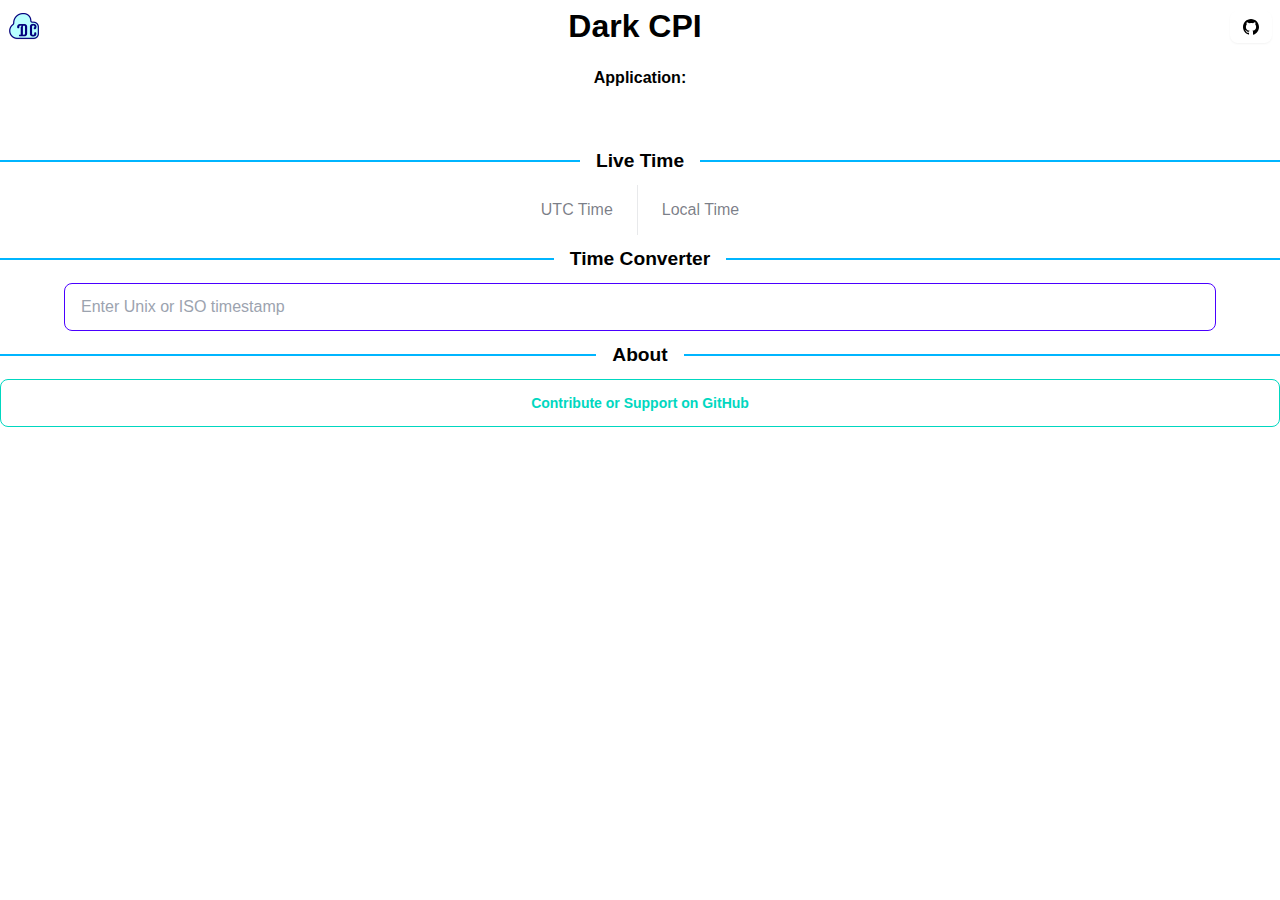
==== commit cc41ece6: "time" ====
--- a/popup/popup.html
+++ b/popup/popup.html
@@ -8,7 +8,7 @@
   <link rel="stylesheet" href="popup.css">
 </head>
 
-<body class="darkcpiglobal">
+<body class="darkcpiglobal" data-theme="light">
   <nav class="navbar shadow-lg">
     <div class="avatar">
       <div class="rounded" style="width:2em">
@@ -51,7 +51,7 @@
     <div class="bg-gray-100 rounded-lg p-4 shadow border border-gray-300">
       <input type="text" id="time-input" class="input input-bordered input-primary" style="width: 90% !important;"
         placeholder="Enter Unix or ISO timestamp">
-      <div class="stat" id="converted-output">
+      <div class="stat hidden" id="converted-output">
         <div class="stat-title" id="time-type"></div>
         <div class="stat-value" id="output-text"></div>
         <div id="copy-icon" class="stat-actions">
@@ -64,7 +64,14 @@
         <span style="font-size: small;"></span>
       </div>
     </div>
-
+    <div class="max-w-lg w-full bg-white rounded-xl shadow-lg p-6 space-y-6">
+      <div class="divider divider-info"><span style="font-size: larger;font-weight: bold;">About</span></div>
+      <div class="bg-gray-100 rounded-lg p-4 shadow border border-gray-300">
+        <a href="https://github.com/Incpi/Dark-CPI-Web-Extension" target="_blank" class="btn btn-block btn-outline btn-accent">
+          Contribute or Support on GitHub
+        </a>
+      </div>
+    </div>
     <script src="./../lib/Daisyui.min.js"></script>
     <script src="./../common/constants.js"></script>
     <script type="module" src="popup.js"></script>
--- a/popup/popup.css
+++ b/popup/popup.css
@@ -4,35 +4,28 @@
   --btn-active-color: #00941e;
   --btn-hover-color: #007bff;
 }
-
 .dark-theme {
   --bg-color: #121212;
   --text-color: #e0e0e0;
 }
-
 .old-theme {
   --bg-color: #ffffff;
   --text-color: #1e2a38;
 }
-
 a.logo.btn-sm {
   background: transparent;
   border-color: transparent !important;
 }
-
 a.logo.btn-sm > * {
   fill: var(--text-color);
 }
-
 .old-theme nav {
   color: var(--bg-color);
   background-color: var(--text-color);
-
   a.logo.btn-sm > * {
     fill: var(--bg-color) !important;
   }
 }
-
 main h1 {
   font-size: 1rem;
   font-weight: bold;
@@ -42,43 +35,36 @@
   justify-content: center !important;
   margin-bottom: 1rem !important;
 }
-
 body {
   font-family: Arial, sans-serif;
   text-align: center;
   max-height: 800px;
+  min-width: 320px;
   margin: 0;
   background-color: var(--bg-color);
   color: var(--text-color);
 }
-
 span#output-text {
   white-space: pre-wrap;
   white-space-collapse: break-spaces;
   text-wrap: pretty;
 }
-
 .darkcpiglobal .navbar {
   justify-content: space-between;
 }
-
 main:not(:has(div[role='alert'])) {
   padding: 1em;
 }
-
 #options {
   display: inline-flex;
   gap: 1em;
-
   .btn-sm {
     width: 7em;
   }
 }
-
 .stat-value {
   font-size: large !important;
 }
-
 .alert.alert-error {
   border-radius: 0px;
   font-size: medium;
@@ -86,7 +72,9 @@
   font-family: sans-serif;
   padding: 0.75rem;
 }
-
+.hidden {
+  display: none !important;
+}
 .darkcpiglobal {
   .btn-sm:not(.btn-sm-ghost).active,
   .btn-sm:not(.btn-sm-ghost):focus {
@@ -95,17 +83,14 @@
     color: var(--text-color);
     border-color: transparent transparent transparent;
   }
-
   .btn-sm:not(.btn-sm-ghost):hover {
     background: var(--btn-hover-color);
     background-color: var(--btn-hover-color);
     color: var(--text-color);
     border-color: transparent transparent transparent;
   }
-
   .alert {
-    grid-auto-flow: column;
-    /* grid-template-columns: auto minmax(auto, 1fr); */
+    grid-auto-flow: column; /* grid-template-columns: auto minmax(auto, 1fr); */
     justify-items: start;
     text-align: start;
     span {
